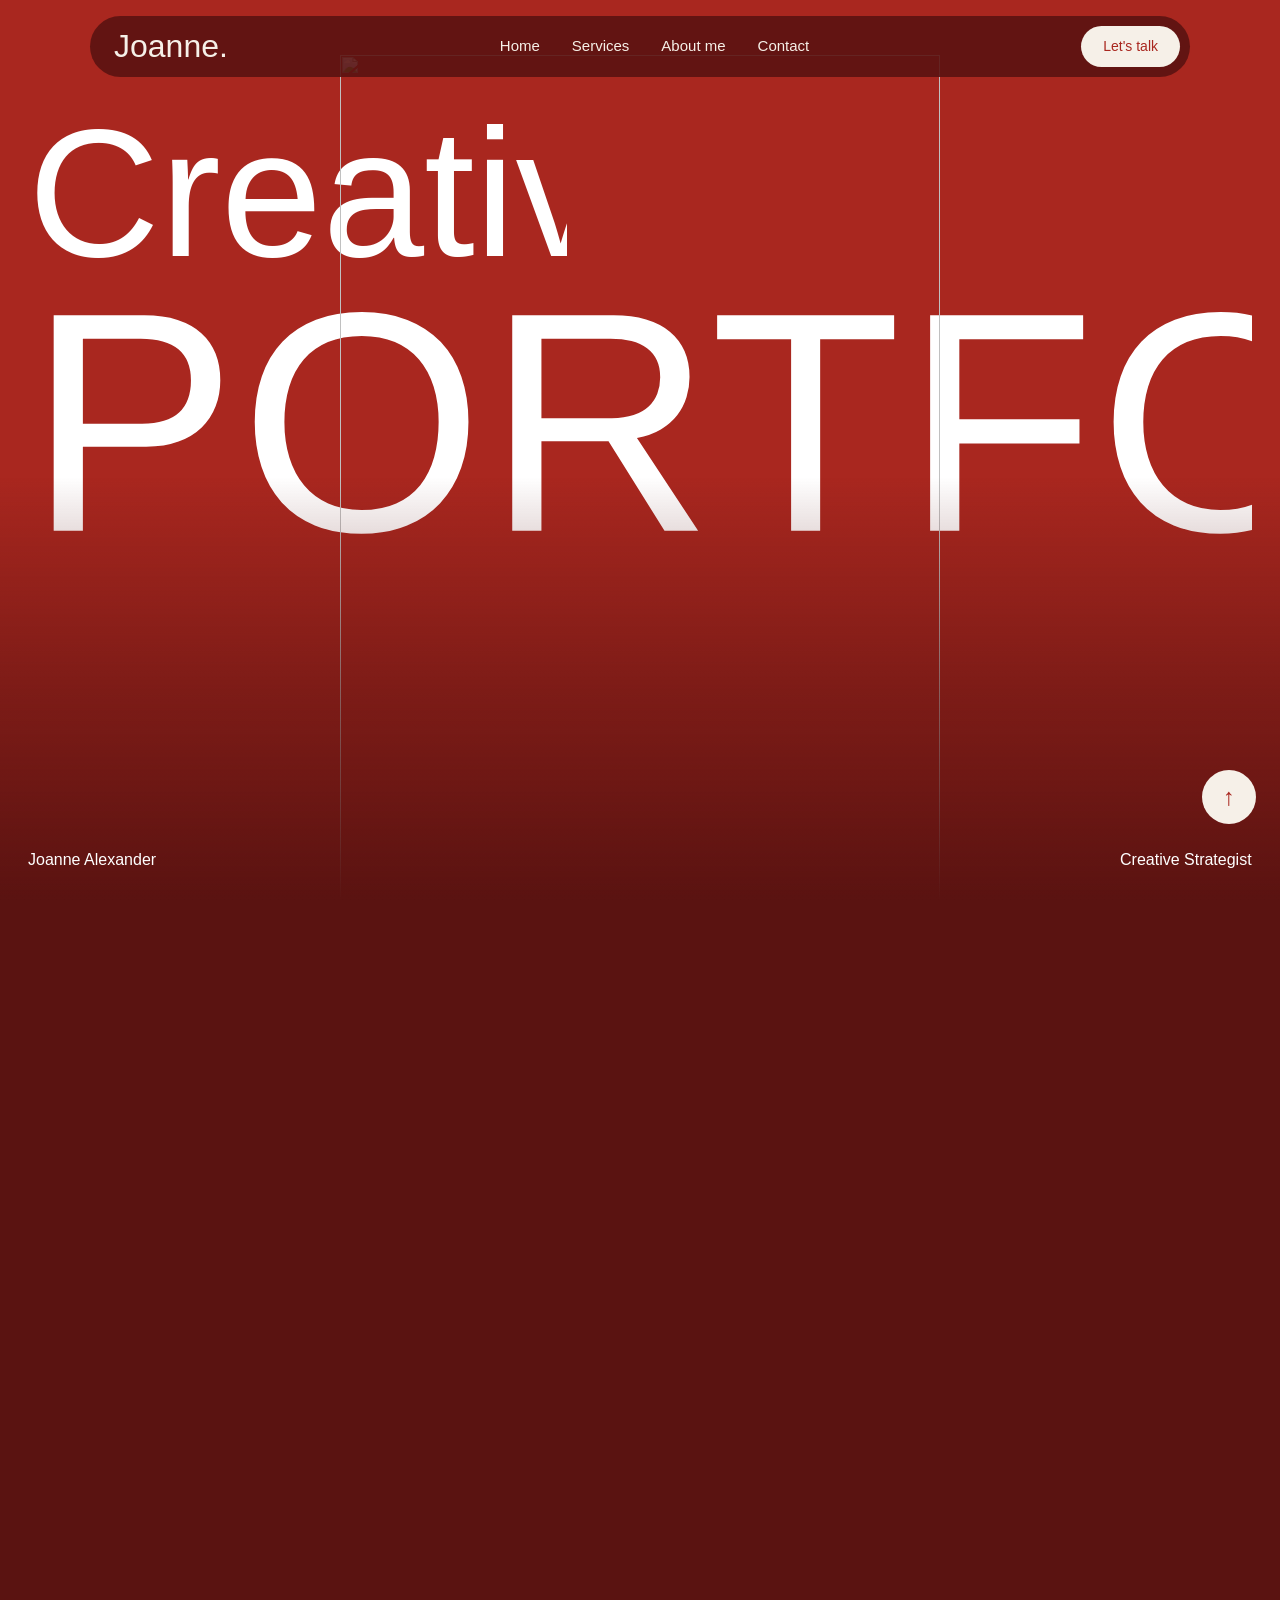
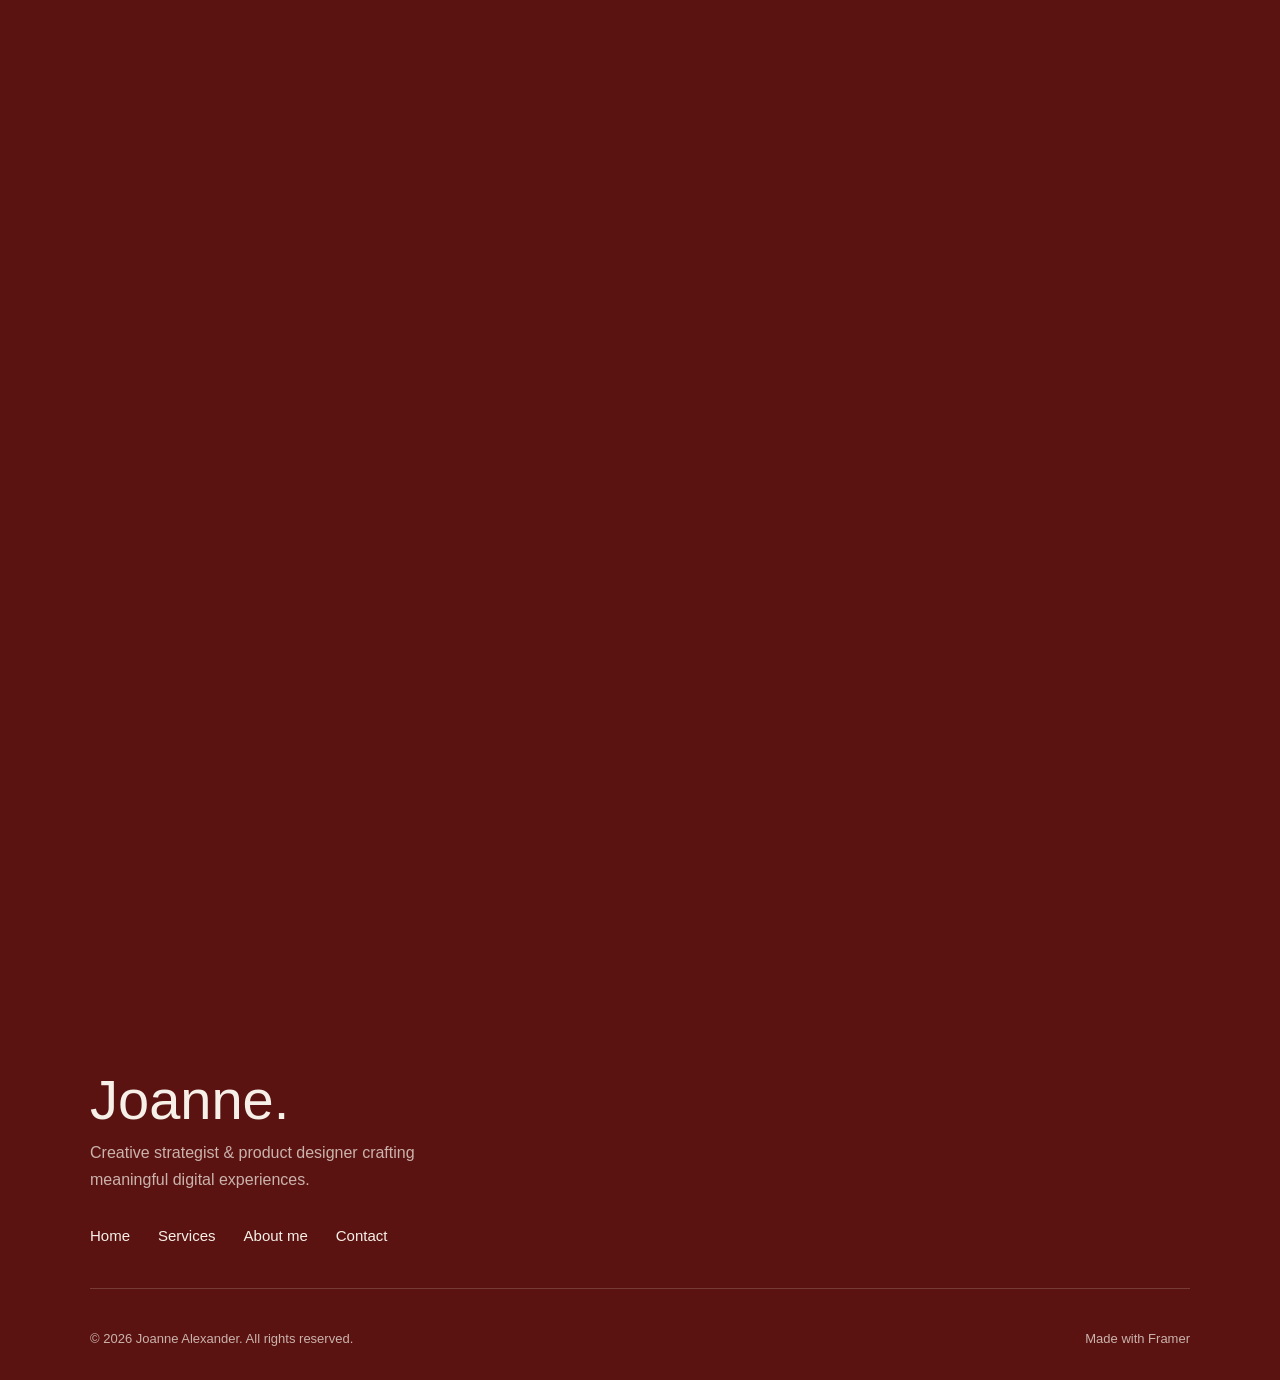
==== index.html @ 5f5e8341 "Add portfolio site pages Co-Authored-By: Claude Opus 5.5 <noreply@anthropic.com>" ====
<!doctype html>
<!-- Made in Framer · framer.com ✨ -->
<!-- Published Oct 10, 2026, 4:19 PM UTC -->
<html lang="en" data-redirect-timezone="1" dir="ltr">
<head>
	<meta charset="utf-8">
	<meta name="viewport" content="width=device-width">
	<meta name="generator" content="Framer 0da2bc6">
	<title>Joanne Alexander — Creative Strategist &amp; Product Designer</title>
    <link rel="canonical" href="index.html"><meta property="og:url" content="index.html"><meta name="description" content="Portfolio of Joanne Alexander, a creative strategist and product designer helping brands turn ideas into clear, beautiful digital experiences — branding, web design, UX and design systems.">
    <meta name="framer-search-index" content="https://framerusercontent.com/sites/7LeiQAaqgpII1qivNjj6BF/searchIndex-yNi806grH1ih.json">
    <meta name="framer-search-index-fallback" content="https://framerusercontent.com/sites/7LeiQAaqgpII1qivNjj6BF/searchIndex-mRDG2f7u2jvE.json">
    <link href="https://framerusercontent.com/images/lIcwejW3yqSSyK2KSRWlGPlCA.png" rel="icon" media="(prefers-color-scheme: light)">
    <link href="https://framerusercontent.com/images/lIcwejW3yqSSyK2KSRWlGPlCA.png" rel="icon" media="(prefers-color-scheme: dark)">
    <link rel="apple-touch-icon" href="https://framerusercontent.com/images/lIcwejW3yqSSyK2KSRWlGPlCA.png">
    <!-- Open Graph -->
    <meta property="og:type" content="website">
    <meta property="og:title" content="Joanne Alexander — Creative Strategist &amp; Product Designer">
    <meta property="og:description" content="Portfolio of Joanne Alexander, a creative strategist and product designer helping brands turn ideas into clear, beautiful digital experiences — branding, web design, UX and design systems.">
    <meta property="og:image" content="https://framerusercontent.com/images/CQDa03bLnPipJjzynmItyX0Tfc.png">
    <!-- X -->
    <meta name="twitter:card" content="summary_large_image">
    <meta name="twitter:title" content="Joanne Alexander — Creative Strategist &amp; Product Designer">
    <meta name="twitter:description" content="Portfolio of Joanne Alexander, a creative strategist and product designer helping brands turn ideas into clear, beautiful digital experiences — branding, web design, UX and design systems.">
    <meta name="twitter:image" content="https://framerusercontent.com/images/CQDa03bLnPipJjzynmItyX0Tfc.png">
	
	
	<script>try{if(localStorage.getItem("__framer_force_showing_editorbar_since")){const n=document.createElement("link");n.rel="modulepreload";n.href="https://framer.com/edit/init.mjs";document.head.appendChild(n)}}catch(e){}</script>
	<script>((s,k,r)=>{let a=new Set,l=new Set,c=!1;function F(){c=!1;let e=[...l];l.clear();for(let n of e)n()}function w(e){l.add(e),!c&&(c=!0,requestAnimationFrame(F))}function D(){for(;a.size;){let e=a.values().next().value;a.delete(e),e()}}let M="scheduler"in s&&"postTask"in scheduler?e=>{scheduler.postTask(e,{priority:"background"})}:e=>setTimeout(e,1),P=new Promise(e=>{s.addEventListener("load",()=>{e()})}).then(()=>{P=void 0}),B="scheduling"in navigator&&typeof navigator.scheduling?.isInputPending=="function"?navigator.scheduling.isInputPending.bind(navigator.scheduling):()=>!1;async function j(e,n){a.add(e);let t;if(n&&r.readyState!=="complete"&&await P,!a.has(e))return;if(r.hidden){a.delete(e),e();return}let i=()=>{M(()=>{a.delete(e)&&e()})};w(()=>{B()?w(i):i()})}function f(e,n=!1){if(r.hidden){e();return}j(e,n)}let p,g;async function U(){return new Promise(e=>{let n=()=>{a.delete(e),e()};g=n,setTimeout(n,150),a.add(e)})}function A(e){e.button===0&&(p=U())}function v(){p=void 0,g?.(),g=void 0}r.addEventListener("mousedown",A,!0),r.addEventListener("click",v,!0),r.addEventListener("visibilitychange",()=>{r.hidden&&(D(),v())},!0),r.addEventListener("pagehide",()=>{v(),D()},!0);let S=r.addEventListener,T=r.removeEventListener,C=["click","auxclick","mousedown","keyup","submit"];function I(e,n){let t=[],i=[],o;for(o in e){if(typeof e[o]=="function")continue;let u=n[o];u===void 0?i.push(o):e[o]!==u&&t.push(o)}(t.length||i.length)&&console.log(`Different: ${t.join(", ")}`,`Missing: ${i.join(", ")}`)}let m=new WeakMap;function W(e){let n=m.get(e);if(n)return n;let t=async function(o){let u;o.type==="mousedown"&&o.button===0&&await p,f(()=>{typeof e=="function"?e.call(this,o):e.handleEvent(o)})};return m.set(e,t),t}r.addEventListener=function(e,n,t){if(n&&C.includes(e)){S.call(this,e,W(n),t);return}S.call(this,e,n,t)},r.removeEventListener=function(e,n,t){T.call(this,e,n,t);let i=n&&m.get(n);i&&T.call(this,e,i,t)};function _(e){return function(...t){return f(()=>{e.apply(this,t)},!0),!0}}function G(e){if(e.__f)return;let n=e.push;Object.defineProperty(e,"push",{enumerable:!0,get(){return n},set(t){t!==n&&(n=t?_(t):void 0)}}),Object.defineProperty(e,"__f",{enumerable:!1,value:!0})}function V(){let e=s.dataLayer;e&&(G(e),Object.defineProperty(s,"dataLayer",{enumerable:!0,get(){return e},set(n){n!==e&&(e=n,e&&G(e))}}))}let y=new MutationObserver(()=>{if(r.readyState==="complete"&&!("dataLayer"in s)){y.disconnect();return}"dataLayer"in s&&(y.disconnect(),V())});y.observe(r.documentElement,{childList:!0,subtree:!0});function L(e,n){let t=e.__proto__[n]??e[n],i,o=0;function u(d){let E=o++;function x(...O){(i===void 0||E>=i)&&t.apply(this,O),d&&f(()=>{let b=i;i=b===void 0?E:Math.max(b,E);try{d.apply(this,O)}finally{i=b}})}return x}let h=u();Object.defineProperty(e,n,{enumerable:!0,get(){return h},set(d){d!==h&&(h=d?u(d):void 0)}})}L(k,"pushState"),L(k,"replaceState"),L(HTMLFormElement.prototype,"submit")})(window,window.history,document);
</script>
	<!-- Start of headStart -->
    
    <!-- End of headStart -->
	
	<style data-framer-font-css>/* vietnamese */
@font-face {
  font-family: 'Anton';
  font-style: normal;
  font-weight: 400;
  font-display: swap;
  src: url(https://fonts.gstatic.com/s/anton/v27/1Ptgg87LROyAm3K8-C8QSw.woff2) format('woff2');
  unicode-range: U+0102-0103, U+0110-0111, U+0128-0129, U+0168-0169, U+01A0-01A1, U+01AF-01B0, U+0300-0301, U+0303-0304, U+0308-0309, U+0323, U+0329, U+1EA0-1EF9, U+20AB;
}
/* latin-ext */
@font-face {
  font-family: 'Anton';
  font-style: normal;
  font-weight: 400;
  font-display: swap;
  src: url(https://fonts.gstatic.com/s/anton/v27/1Ptgg87LROyAm3K9-C8QSw.woff2) format('woff2');
  unicode-range: U+0100-02BA, U+02BD-02C5, U+02C7-02CC, U+02CE-02D7, U+02DD-02FF, U+0304, U+0308, U+0329, U+1D00-1DBF, U+1E00-1E9F, U+1EF2-1EFF, U+2020, U+20A0-20AB, U+20AD-20C4, U+2113, U+2C60-2C7F, U+A720-A7FF;
}
/* latin */
@font-face {
  font-family: 'Anton';
  font-style: normal;
  font-weight: 400;
  font-display: swap;
  src: url(https://fonts.gstatic.com/s/anton/v27/1Ptgg87LROyAm3Kz-C8.woff2) format('woff2');
  unicode-range: U+0000-00FF, U+0131, U+0152-0153, U+02BB-02BC, U+02C6, U+02DA, U+02DC, U+0304, U+0308, U+0329, U+2000-206F, U+20AC, U+2122, U+2191, U+2193, U+2212, U+2215, U+FEFF, U+FFFD;
}
/* devanagari */
@font-face {
  font-family: 'Poppins';
  font-style: normal;
  font-weight: 400;
  font-display: swap;
  src: url(https://fonts.gstatic.com/s/poppins/v24/pxiEyp8kv8JHgFVrJJbecmNE.woff2) format('woff2');
  unicode-range: U+0900-097F, U+1CD0-1CF4, U+1CF7-1CF9, U+200C-200D, U+20A8, U+20B9, U+20F0, U+25CC, U+A830-A839, U+A8E0-A8FF, U+11B00-11B0A;
}
/* latin-ext */
@font-face {
  font-family: 'Poppins';
  font-style: normal;
  font-weight: 400;
  font-display: swap;
  src: url(https://fonts.gstatic.com/s/poppins/v24/pxiEyp8kv8JHgFVrJJnecmNE.woff2) format('woff2');
  unicode-range: U+0100-02BA, U+02BD-02C5, U+02C7-02CC, U+02CE-02D7, U+02DD-02FF, U+0304, U+0308, U+0329, U+1D00-1DBF, U+1E00-1E9F, U+1EF2-1EFF, U+2020, U+20A0-20AB, U+20AD-20C4, U+2113, U+2C60-2C7F, U+A720-A7FF;
}
/* latin */
@font-face {
  font-family: 'Poppins';
  font-style: normal;
  font-weight: 400;
  font-display: swap;
  src: url(https://fonts.gstatic.com/s/poppins/v24/pxiEyp8kv8JHgFVrJJfecg.woff2) format('woff2');
  unicode-range: U+0000-00FF, U+0131, U+0152-0153, U+02BB-02BC, U+02C6, U+02DA, U+02DC, U+0304, U+0308, U+0329, U+2000-206F, U+20AC, U+2122, U+2191, U+2193, U+2212, U+2215, U+FEFF, U+FFFD;
}
/* devanagari */
@font-face {
  font-family: 'Poppins';
  font-style: normal;
  font-weight: 500;
  font-display: swap;
  src: url(https://fonts.gstatic.com/s/poppins/v24/pxiByp8kv8JHgFVrLGT9Z11lFc-K.woff2) format('woff2');
  unicode-range: U+0900-097F, U+1CD0-1CF4, U+1CF7-1CF9, U+200C-200D, U+20A8, U+20B9, U+20F0, U+25CC, U+A830-A839, U+A8E0-A8FF, U+11B00-11B0A;
}
/* latin-ext */
@font-face {
  font-family: 'Poppins';
  font-style: normal;
  font-weight: 500;
  font-display: swap;
  src: url(https://fonts.gstatic.com/s/poppins/v24/pxiByp8kv8JHgFVrLGT9Z1JlFc-K.woff2) format('woff2');
  unicode-range: U+0100-02BA, U+02BD-02C5, U+02C7-02CC, U+02CE-02D7, U+02DD-02FF, U+0304, U+0308, U+0329, U+1D00-1DBF, U+1E00-1E9F, U+1EF2-1EFF, U+2020, U+20A0-20AB, U+20AD-20C4, U+2113, U+2C60-2C7F, U+A720-A7FF;
}
/* latin */
@font-face {
  font-family: 'Poppins';
  font-style: normal;
  font-weight: 500;
  font-display: swap;
  src: url(https://fonts.gstatic.com/s/poppins/v24/pxiByp8kv8JHgFVrLGT9Z1xlFQ.woff2) format('woff2');
  unicode-range: U+0000-00FF, U+0131, U+0152-0153, U+02BB-02BC, U+02C6, U+02DA, U+02DC, U+0304, U+0308, U+0329, U+2000-206F, U+20AC, U+2122, U+2191, U+2193, U+2212, U+2215, U+FEFF, U+FFFD;
}
/* devanagari */
@font-face {
  font-family: 'Poppins';
  font-style: normal;
  font-weight: 600;
  font-display: swap;
  src: url(https://fonts.gstatic.com/s/poppins/v24/pxiByp8kv8JHgFVrLEj6Z11lFc-K.woff2) format('woff2');
  unicode-range: U+0900-097F, U+1CD0-1CF4, U+1CF7-1CF9, U+200C-200D, U+20A8, U+20B9, U+20F0, U+25CC, U+A830-A839, U+A8E0-A8FF, U+11B00-11B0A;
}
/* latin-ext */
@font-face {
  font-family: 'Poppins';
  font-style: normal;
  font-weight: 600;
  font-display: swap;
  src: url(https://fonts.gstatic.com/s/poppins/v24/pxiByp8kv8JHgFVrLEj6Z1JlFc-K.woff2) format('woff2');
  unicode-range: U+0100-02BA, U+02BD-02C5, U+02C7-02CC, U+02CE-02D7, U+02DD-02FF, U+0304, U+0308, U+0329, U+1D00-1DBF, U+1E00-1E9F, U+1EF2-1EFF, U+2020, U+20A0-20AB, U+20AD-20C4, U+2113, U+2C60-2C7F, U+A720-A7FF;
}
/* latin */
@font-face {
  font-family: 'Poppins';
  font-style: normal;
  font-weight: 600;
  font-display: swap;
  src: url(https://fonts.gstatic.com/s/poppins/v24/pxiByp8kv8JHgFVrLEj6Z1xlFQ.woff2) format('woff2');
  unicode-range: U+0000-00FF, U+0131, U+0152-0153, U+02BB-02BC, U+02C6, U+02DA, U+02DC, U+0304, U+0308, U+0329, U+2000-206F, U+20AC, U+2122, U+2191, U+2193, U+2212, U+2215, U+FEFF, U+FFFD;
}
/* latin-ext */
@font-face {
  font-family: 'Mr Dafoe';
  font-style: normal;
  font-weight: 400;
  src: url(https://fonts.gstatic.com/s/mrdafoe/v15/lJwE-pIzkS5NXuMMrFijibIyxw.woff2) format('woff2');
  unicode-range: U+0100-02BA, U+02BD-02C5, U+02C7-02CC, U+02CE-02D7, U+02DD-02FF, U+0304, U+0308, U+0329, U+1D00-1DBF, U+1E00-1E9F, U+1EF2-1EFF, U+2020, U+20A0-20AB, U+20AD-20C4, U+2113, U+2C60-2C7F, U+A720-A7FF;
}
/* latin */
@font-face {
  font-family: 'Mr Dafoe';
  font-style: normal;
  font-weight: 400;
  src: url(https://fonts.gstatic.com/s/mrdafoe/v15/lJwE-pIzkS5NXuMMrFitibI.woff2) format('woff2');
  unicode-range: U+0000-00FF, U+0131, U+0152-0153, U+02BB-02BC, U+02C6, U+02DA, U+02DC, U+0304, U+0308, U+0329, U+2000-206F, U+20AC, U+2122, U+2191, U+2193, U+2212, U+2215, U+FEFF, U+FFFD;
}

@font-face { font-family: "Inter"; src: url("https://framerusercontent.com/assets/hyOgCu0Xnghbimh0pE8QTvtt2AU.woff2"); font-display: swap; font-style: normal; font-weight: 600; unicode-range: U+0460-052F, U+1C80-1C88, U+20B4, U+2DE0-2DFF, U+A640-A69F, U+FE2E-FE2F }
@font-face { font-family: "Inter"; src: url("https://framerusercontent.com/assets/NeGmSOXrPBfEFIy5YZeHq17LEDA.woff2"); font-display: swap; font-style: normal; font-weight: 600; unicode-range: U+0301, U+0400-045F, U+0490-0491, U+04B0-04B1, U+2116 }
@font-face { font-family: "Inter"; src: url("https://framerusercontent.com/assets/oYaAX5himiTPYuN8vLWnqBbfD2s.woff2"); font-display: swap; font-style: normal; font-weight: 600; unicode-range: U+1F00-1FFF }
@font-face { font-family: "Inter"; src: url("https://framerusercontent.com/assets/lEJLP4R0yuCaMCjSXYHtJw72M.woff2"); font-display: swap; font-style: normal; font-weight: 600; unicode-range: U+0370-03FF }
@font-face { font-family: "Inter"; src: url("https://framerusercontent.com/assets/cRJyLNuTJR5jbyKzGi33wU9cqIQ.woff2"); font-display: swap; font-style: normal; font-weight: 600; unicode-range: U+0100-024F, U+0259, U+1E00-1EFF, U+2020, U+20A0-20AB, U+20AD-20CF, U+2113, U+2C60-2C7F, U+A720-A7FF }
@font-face { font-family: "Inter"; src: url("https://framerusercontent.com/assets/yDtI2UI8XcEg1W2je9XPN3Noo.woff2"); font-display: swap; font-style: normal; font-weight: 600; unicode-range: U+0000-00FF, U+0131, U+0152-0153, U+02BB-02BC, U+02C6, U+02DA, U+02DC, U+2000-206F, U+2070, U+2074-207E, U+2080-208E, U+20AC, U+2122, U+2191, U+2193, U+2212, U+2215, U+FEFF, U+FFFD }
@font-face { font-family: "Inter"; src: url("https://framerusercontent.com/assets/A0Wcc7NgXMjUuFdquHDrIZpzZw0.woff2"); font-display: swap; font-style: normal; font-weight: 600; unicode-range: U+0102-0103, U+0110-0111, U+0128-0129, U+0168-0169, U+01A0-01A1, U+01AF-01B0, U+1EA0-1EF9, U+20AB }
@font-face { font-family: "Anton Placeholder"; src: local("Arial"); ascent-override: 127.93%; descent-override: 35.79%; line-gap-override: 0.00%; size-adjust: 91.94% }
@font-face { font-family: "Poppins Placeholder"; src: local("Arial"); ascent-override: 92.83%; descent-override: 30.94%; line-gap-override: 8.84%; size-adjust: 113.11% }
@font-face { font-family: "Inter Placeholder"; src: local("Arial"); ascent-override: 89.79%; descent-override: 22.36%; line-gap-override: 0.00%; size-adjust: 107.89% }</style>
	<link href="https://fonts.gstatic.com/" rel="preconnect" crossorigin>
	
	<meta name="robots" content="max-image-preview:large"><style data-framer-breakpoint-css>@media(min-width: 1200px){.hidden-72rtr7{display:none!important}}@media(min-width: 810px) and (max-width: 1199.98px){.hidden-1oard35{display:none!important}}@media(max-width: 809.98px){.hidden-bj8osi{display:none!important}}</style><style data-framer-css-ssr-minified data-framer-components="framer-lib-cursors-host framer-FuHmF framer-lib-combinedCSSRules PropertyOverrides framer-Nakdg framer-vLuKH framer-MjbiM">html,body,#main{box-sizing:border-box;margin:0;padding:0}:root{-webkit-font-smoothing:antialiased;-moz-osx-font-smoothing:grayscale}*{box-sizing:border-box;-webkit-font-smoothing:inherit}h1,h2,h3,h4,h5,h6,p,figure{margin:0}body,input,textarea,select,button{font-family:sans-serif;font-size:12px}body{--token-d65c47cc-c0cf-42d1-a6d5-a3a0e137eeb1:#f7f7f7;--token-e3222ab3-3cf4-4668-be1c-08a4d8197ba5:#fff}@supports (z-index:calc(infinity)){#__framer-badge-container{--infinity:infinity}}#__framer-badge-container{pointer-events:none;width:100%;z-index:calc(var(--infinity,2147480000));justify-content:flex-end;padding:20px;display:flex;position:fixed;bottom:0}@supports (background:-webkit-named-image(i)) and (not (grid-template-rows:subgrid)){body{--framer-will-change-override:transform}}@supports (background:-webkit-named-image(i)) and (not (position-area:top right)){body{--framer-will-change-filter-override:filter}}[data-framer-component-type=Text] div div span,[data-framer-component-type=Text] a div span,[data-framer-component-type=Text] span span span,[data-framer-component-type=Text] p span span,[data-framer-component-type=Text] h1 span span,[data-framer-component-type=Text] h2 span span,[data-framer-component-type=Text] h3 span span,[data-framer-component-type=Text] h4 span span,[data-framer-component-type=Text] h5 span span,[data-framer-component-type=Text] h6 span span,[data-framer-component-type=Text] a{font-family:var(--font-family);font-style:var(--font-style);font-weight:min(calc(var(--framer-font-weight-increase,0) + var(--font-weight,400)), 900);color:var(--text-color);letter-spacing:var(--letter-spacing);font-size:var(--font-size);text-transform:var(--text-transform);--text-decoration:var(--framer-text-decoration-style,solid) var(--framer-text-decoration,none) var(--framer-text-decoration-color,currentcolor) var(--framer-text-decoration-thickness,auto);--text-decoration-skip-ink:var(--framer-text-decoration-skip-ink);--text-underline-offset:var(--framer-text-decoration-offset);line-height:var(--line-height);--font-family:var(--framer-font-family);--font-style:var(--framer-font-style);--font-weight:var(--framer-font-weight);--text-color:var(--framer-text-color);--letter-spacing:var(--framer-letter-spacing);--font-size:var(--framer-font-size);--text-transform:var(--framer-text-transform);--line-height:var(--framer-line-height)}@supports not (color:color(display-p3 1 1 1)){p.framer-text,div.framer-text,h1.framer-text,h2.framer-text,h3.framer-text,h4.framer-text,h5.framer-text,h6.framer-text,li.framer-text,ol.framer-text,ul.framer-text,span.framer-text:not([data-text-fill]){color:var(--framer-blockquote-text-color-rgb,var(--framer-blockquote-text-color,var(--framer-text-color-rgb,var(--framer-text-color,#000))));-webkit-text-stroke-color:var(--framer-text-stroke-color-rgb,var(--framer-text-stroke-color,initial))}mark.framer-text{background-color:var(--framer-blockquote-text-background-color-rgb,var(--framer-blockquote-text-background-color,var(--framer-text-background-color-rgb,var(--framer-text-background-color,initial))))}}@supports not (color:color(display-p3 1 1 1)){code.framer-text,code.framer-text span.framer-text:not([data-text-fill]){color:var(--framer-blockquote-text-color-rgb,var(--framer-blockquote-text-color,var(--framer-code-text-color-rgb,var(--framer-code-text-color,var(--framer-text-color-rgb,var(--framer-text-color,#000))))))}}@supports not (color:color(display-p3 1 1 1)){a.framer-text,span.framer-text[data-nested-link]{color:var(--framer-link-text-color-rgb,var(--framer-link-text-color,var(--framer-blockquote-text-color-rgb,var(--framer-blockquote-text-color,var(--framer-text-color-rgb,var(--framer-text-color,#000))))));background-color:var(--framer-link-text-background-color-rgb,var(--framer-link-text-background-color,initial));-webkit-text-decoration-color:var(--framer-link-text-decoration-color-rgb,var(--framer-link-text-decoration-color,var(--framer-text-decoration-color-rgb,var(--framer-text-decoration-color,currentcolor))));text-decoration-color:var(--framer-link-text-decoration-color-rgb,var(--framer-link-text-decoration-color,var(--framer-text-decoration-color-rgb,var(--framer-text-decoration-color,currentcolor))))}}@supports not (color:color(display-p3 1 1 1)){code.framer-text a.framer-text,code.framer-text a.framer-text span.framer-text:not([data-text-fill]),code.framer-text span.framer-text[data-nested-link],code.framer-text span.framer-text[data-nested-link] span.framer-text:not([data-text-fill]){color:var(--framer-link-text-color-rgb,var(--framer-link-text-color,var(--framer-blockquote-text-color-rgb,var(--framer-blockquote-text-color,var(--framer-code-text-color-rgb,var(--framer-code-text-color,var(--framer-text-color-rgb,var(--framer-text-color,#000))))))))}}@supports not (color:color(display-p3 1 1 1)){a.framer-text:hover,span.framer-text[data-nested-link]:hover{color:var(--framer-link-hover-text-color-rgb,var(--framer-link-hover-text-color,var(--framer-link-text-color-rgb,var(--framer-link-text-color,var(--framer-blockquote-text-color-rgb,var(--framer-blockquote-text-color,var(--framer-text-color-rgb,var(--framer-text-color,#000))))))));background-color:var(--framer-link-hover-text-background-color-rgb,var(--framer-link-hover-text-background-color,var(--framer-link-text-background-color-rgb,var(--framer-link-text-background-color,var(--framer-text-background-color-rgb,var(--framer-text-background-color,initial))))));-webkit-text-decoration-color:var(--framer-link-hover-text-decoration-color-rgb,var(--framer-link-hover-text-decoration-color,var(--framer-link-text-decoration-color-rgb,var(--framer-link-text-decoration-color,var(--framer-text-decoration-color-rgb,var(--framer-text-decoration-color,currentcolor))))));text-decoration-color:var(--framer-link-hover-text-decoration-color-rgb,var(--framer-link-hover-text-decoration-color,var(--framer-link-text-decoration-color-rgb,var(--framer-link-text-decoration-color,var(--framer-text-decoration-color-rgb,var(--framer-text-decoration-color,currentcolor))))))}}@supports not (color:color(display-p3 1 1 1)){code.framer-text a.framer-text:hover,code.framer-text span.framer-text[data-nested-link]:hover{color:var(--framer-link-hover-text-color-rgb,var(--framer-link-hover-text-color,var(--framer-link-text-color-rgb,var(--framer-link-text-color,var(--framer-blockquote-text-color-rgb,var(--framer-blockquote-text-color,var(--framer-code-text-color-rgb,var(--framer-code-text-color,var(--framer-text-color-rgb,var(--framer-text-color,#000))))))))))}}@supports not (color:color(display-p3 1 1 1)){a.framer-text[data-framer-page-link-current],span.framer-text[data-framer-page-link-current]{color:var(--framer-link-current-text-color-rgb,var(--framer-link-current-text-color,var(--framer-link-text-color-rgb,var(--framer-link-text-color,var(--framer-text-color-rgb,var(--framer-text-color,#000))))));background-color:var(--framer-link-current-text-background-color-rgb,var(--framer-link-current-text-background-color,var(--framer-link-text-background-color-rgb,var(--framer-link-text-background-color,var(--framer-text-background-color-rgb,var(--framer-text-background-color,initial))))));-webkit-text-decoration-color:var(--framer-link-current-text-decoration-color-rgb,var(--framer-link-current-text-decoration-color,var(--framer-link-text-decoration-color-rgb,var(--framer-link-text-decoration-color,var(--framer-text-decoration-color-rgb,var(--framer-text-decoration-color,currentcolor))))));text-decoration-color:var(--framer-link-current-text-decoration-color-rgb,var(--framer-link-current-text-decoration-color,var(--framer-link-text-decoration-color-rgb,var(--framer-link-text-decoration-color,var(--framer-text-decoration-color-rgb,var(--framer-text-decoration-color,currentcolor))))))}}@supports not (color:color(display-p3 1 1 1)){code.framer-text a.framer-text[data-framer-page-link-current],code.framer-text a.framer-text[data-framer-page-link-current] span.framer-text:not([data-text-fill]),code.framer-text span.framer-text[data-framer-page-link-current],code.framer-text span.framer-text[data-framer-page-link-current] span.framer-text:not([data-text-fill]){color:var(--framer-link-current-text-color-rgb,var(--framer-link-current-text-color,var(--framer-link-text-color-rgb,var(--framer-link-text-color,var(--framer-code-text-color-rgb,var(--framer-code-text-color,var(--framer-text-color-rgb,var(--framer-text-color,#000))))))));background-color:var(--framer-link-current-text-background-color-rgb,var(--framer-link-current-text-background-color,var(--framer-link-text-background-color-rgb,var(--framer-link-text-background-color,var(--framer-text-background-color-rgb,var(--framer-text-background-color,initial))))))}}@supports not (color:color(display-p3 1 1 1)){a.framer-text[data-framer-page-link-current]:hover,span.framer-text[data-framer-page-link-current]:hover{color:var(--framer-link-hover-text-color-rgb,var(--framer-link-hover-text-color,var(--framer-link-current-text-color-rgb,var(--framer-link-current-text-color,var(--framer-link-text-color-rgb,var(--framer-link-text-color,var(--framer-code-text-color-rgb,var(--framer-code-text-color,var(--framer-text-color-rgb,var(--framer-text-color,#000))))))))));background-color:var(--framer-link-hover-text-background-color-rgb,var(--framer-link-hover-text-background-color,var(--framer-link-current-text-background-color-rgb,var(--framer-link-current-text-background-color,var(--framer-link-text-background-color-rgb,var(--framer-link-text-background-color,initial))))));-webkit-text-decoration-color:var(--framer-link-hover-text-decoration-color-rgb,var(--framer-link-hover-text-decoration-color,var(--framer-link-current-text-decoration-color-rgb,var(--framer-link-current-text-decoration-color,var(--framer-link-text-decoration-color-rgb,var(--framer-link-text-decoration-color,var(--framer-text-decoration-color-rgb,var(--framer-text-decoration-color,currentcolor))))))));text-decoration-color:var(--framer-link-hover-text-decoration-color-rgb,var(--framer-link-hover-text-decoration-color,var(--framer-link-current-text-decoration-color-rgb,var(--framer-link-current-text-decoration-color,var(--framer-link-text-decoration-color-rgb,var(--framer-link-text-decoration-color,var(--framer-text-decoration-color-rgb,var(--framer-text-decoration-color,currentcolor))))))))}}@supports not (color:color(display-p3 1 1 1)){code.framer-text a.framer-text[data-framer-page-link-current]:hover,code.framer-text a.framer-text[data-framer-page-link-current]:hover span.framer-text:not([data-text-fill]),code.framer-text span.framer-text[data-framer-page-link-current]:hover,code.framer-text span.framer-text[data-framer-page-link-current]:hover span.framer-text:not([data-text-fill]){color:var(--framer-link-hover-text-color-rgb,var(--framer-link-hover-text-color,var(--framer-link-current-text-color-rgb,var(--framer-link-current-text-color,var(--framer-link-text-color-rgb,var(--framer-link-text-color,var(--framer-code-text-color-rgb,var(--framer-code-text-color,var(--framer-text-color-rgb,var(--framer-text-color,#000))))))))));background-color:var(--framer-link-hover-text-background-color-rgb,var(--framer-link-hover-text-background-color,var(--framer-link-current-text-background-color-rgb,var(--framer-link-current-text-background-color,var(--framer-link-text-background-color-rgb,var(--framer-link-text-background-color,initial))))))}}[data-framer-component-type=Stack]:not([data-framer-generated])>*,[data-framer-component-type=Stack]:not([data-framer-generated])>[data-framer-component-type],NavigationContainer [data-framer-component-type=NavigationContainer]>*,[data-framer-component-type=NavigationContainer]>[data-framer-component-type]{position:relative}@supports not (overflow:clip){:root{--overflow-clip-fallback:hidden}}@supports (background:-webkit-named-image(i)) and (not (contain-intrinsic-size:inherit)){div.framer-text,p.framer-text,h1.framer-text,h2.framer-text,h3.framer-text,h4.framer-text,h5.framer-text,h6.framer-text,ol.framer-text,ul.framer-text,li.framer-text,blockquote.framer-text,.framer-text.framer-image{display:var(--text-truncation-display-inline-for-safari-16,revert)}div.framer-text:after,p.framer-text:after,h1.framer-text:after,h2.framer-text:after,h3.framer-text:after,h4.framer-text:after,h5.framer-text:after,h6.framer-text:after,ol.framer-text:after,ul.framer-text:after,li.framer-text:after,blockquote.framer-text:after,.framer-text.framer-image:after{content:var(--text-truncation-line-break-for-safari-16);white-space:pre}.framer-text.framer-text-module,.framer-text.framer-table-wrapper{display:var(--text-truncation-display-none-for-safari-16,revert)}p.framer-text[data-text-fill]{display:var(--text-truncation-display-inline-for-safari-16,inline-block)}}@supports (corner-shape:superellipse(2)){:root{--one-if-corner-shape-supported:1}}.framer-cursor-none,.framer-cursor-none *{cursor:none!important}.framer-pointer-events-none,.framer-pointer-events-none *{pointer-events:none!important}.framer-FuHmF.framer-lux5qc,.framer-FuHmF .framer-lux5qc{display:block}.framer-FuHmF.framer-72rtr7{height:min-content;overflow:var(--overflow-clip-fallback,clip);background-color:#5a1311;flex-flow:column;place-content:center flex-start;align-items:center;gap:0;width:1200px;padding:0;display:flex;position:relative}.framer-FuHmF .framer-ozrmvu{height:100vh;overflow:var(--overflow-clip-fallback,clip);background-color:#a9271f;flex:none;gap:0;width:100%;position:relative}.framer-FuHmF .framer-kpdql5{flex-flow:column;flex:none;place-content:center flex-start;align-items:center;gap:0;width:100%;height:100%;padding:110px 28px 60px;display:flex;position:absolute;top:0;left:0;overflow:visible}.framer-FuHmF .framer-6vqtbv,.framer-FuHmF .framer-oeass6,.framer-FuHmF .framer-1fhczmd,.framer-FuHmF .framer-c7mod5,.framer-FuHmF .framer-185uxmc,.framer-FuHmF .framer-1qtjyb2,.framer-FuHmF .framer-1lxlvd0,.framer-FuHmF .framer-up7mfn,.framer-FuHmF .framer-1901sr{flex-flow:column;flex:none;place-content:flex-start;align-items:flex-start;gap:0;width:100%;height:min-content;padding:0;display:flex;position:relative;overflow:visible}.framer-FuHmF .framer-1fmckcx{white-space:pre;will-change:var(--framer-will-change-effect-override,transform);flex:none;width:44%;height:auto;position:relative}.framer-FuHmF .framer-96tt6s{white-space:pre;will-change:var(--framer-will-change-effect-override,transform);flex:none;width:100%;max-width:2400px;height:auto;position:relative}.framer-FuHmF .framer-jn3zdn{flex-flow:column;flex:none;place-content:center flex-end;align-items:center;gap:0;width:100%;height:100%;padding:0 16px;display:flex;position:absolute;top:0;left:0;overflow:visible}.framer-FuHmF .framer-183locl{will-change:var(--framer-will-change-effect-override,transform);flex-flow:column;flex:none;place-content:center;align-items:center;gap:0;width:50%;max-width:600px;height:auto;padding:0;display:flex;position:relative;overflow:visible}.framer-FuHmF .framer-pl51t4{background:linear-gradient(#5a131100 0%,#5a13118c 50%,#5a1311 100%);flex-flow:column;flex:none;place-content:center flex-start;align-items:center;gap:0;width:100%;height:47%;padding:0;display:flex;position:absolute;bottom:0;left:0%;overflow:visible}.framer-FuHmF .framer-1n5uyni{white-space:pre;will-change:var(--framer-will-change-effect-override,transform);flex:none;width:auto;height:auto;position:absolute;bottom:28px;left:28px}.framer-FuHmF .framer-1mbi58b{white-space:pre;will-change:var(--framer-will-change-effect-override,transform);flex:none;width:auto;height:auto;position:absolute;bottom:28px;right:28px}.framer-FuHmF .framer-n6fqgz-container{z-index:10;flex:none;width:100%;height:auto;position:fixed;top:0;left:50%;transform:translate(-50%)}.framer-FuHmF .framer-g5dlal{flex-flow:column;flex:none;place-content:center flex-start;align-items:center;gap:0;width:100%;height:min-content;padding:80px 16px 32px;scroll-margin-top:60px;display:flex;position:relative;overflow:visible}.framer-FuHmF .framer-1n2bj6f,.framer-FuHmF .framer-1gva8re,.framer-FuHmF .framer-1e57aop{max-width:1100px;height:min-content;overflow:var(--overflow-clip-fallback,clip);will-change:var(--framer-will-change-override,transform);background-color:#f6f0e8;border-radius:28px;flex-flow:wrap;flex:none;place-content:center flex-start;align-items:center;gap:0;width:100%;padding:0;display:flex;position:relative}.framer-FuHmF .framer-1rtxd8e,.framer-FuHmF .framer-6ol4sk,.framer-FuHmF .framer-5the9u{flex-flow:column;flex:1 0 0;place-content:center flex-end;align-self:stretch;align-items:center;gap:0;width:1px;min-width:320px;height:auto;padding:40px 24px 0;display:flex;position:relative;overflow:visible}.framer-FuHmF .framer-1dutr26{white-space:pre;flex:none;width:82%;max-width:450px;height:auto;position:absolute;top:32px;left:32px}.framer-FuHmF .framer-zhvflo,.framer-FuHmF .framer-10t9zef{aspect-ratio:.74707;will-change:var(--framer-will-change-effect-override,transform);flex:none;gap:0;width:96%;max-width:470px;height:auto;position:relative;overflow:visible}.framer-FuHmF .framer-1hlthxn{background:linear-gradient(#f6f0e800 0%,#f6f0e8 100%);flex-flow:column;flex:none;place-content:center flex-start;align-items:center;gap:0;height:35%;padding:0;display:flex;position:absolute;bottom:0;left:0;right:0;overflow:visible}.framer-FuHmF .framer-1tu8wj3{flex-flow:column;flex:1 0 0;place-content:flex-start;align-items:flex-start;gap:20px;width:1px;min-width:320px;height:min-content;padding:48px 40px 48px 32px;display:flex;position:relative;overflow:visible}.framer-FuHmF .framer-1blw5mu,.framer-FuHmF .framer-27zxqd,.framer-FuHmF .framer-l63si4,.framer-FuHmF .framer-pgfxkk,.framer-FuHmF .framer-1pmsqaw,.framer-FuHmF .framer-4tc3ny,.framer-FuHmF .framer-1ax8wpu,.framer-FuHmF .framer-j4uyfj,.framer-FuHmF .framer-7teyc7,.framer-FuHmF .framer-dn26f9,.framer-FuHmF .framer-efx3ug,.framer-FuHmF .framer-hi9o7c,.framer-FuHmF .framer-gwuqny,.framer-FuHmF .framer-14jvb2w,.framer-FuHmF .framer-15f2799,.framer-FuHmF .framer-c9co2a,.framer-FuHmF .framer-101gmfs,.framer-FuHmF .framer-on7og0,.framer-FuHmF .framer-nlg28k,.framer-FuHmF .framer-1ujehbt,.framer-FuHmF .framer-4fmt05,.framer-FuHmF .framer-14hdan5,.framer-FuHmF .framer-1rzwzz3,.framer-FuHmF .framer-1k4mpbm,.framer-FuHmF .framer-12fp2ru,.framer-FuHmF .framer-8mnrm6,.framer-FuHmF .framer-uolguq,.framer-FuHmF .framer-146ngzj,.framer-FuHmF .framer-1qg0yut,.framer-FuHmF .framer-wyv6zk,.framer-FuHmF .framer-1gh1ldj,.framer-FuHmF .framer-m19jbi,.framer-FuHmF .framer-1ozcxrr,.framer-FuHmF .framer-1muv70n,.framer-FuHmF .framer-1ej0e5,.framer-FuHmF .framer-au7g12,.framer-FuHmF .framer-q1ks7o,.framer-FuHmF .framer-v0qon9,.framer-FuHmF .framer-wjda5,.framer-FuHmF .framer-1uqs1yz,.framer-FuHmF .framer-y6sh4k,.framer-FuHmF .framer-479rr9{white-space:pre;flex:none;width:auto;height:auto;position:relative}.framer-FuHmF .framer-1mrx71f{white-space:pre;flex:none;width:100%;max-width:330px;height:auto;position:relative}.framer-FuHmF .framer-1rjxr44,.framer-FuHmF .framer-1ma4z77,.framer-FuHmF .framer-1ln96e,.framer-FuHmF .framer-1pdp7xi,.framer-FuHmF .framer-1nkhnik,.framer-FuHmF .framer-3cbf4k,.framer-FuHmF .framer-wq3lnq,.framer-FuHmF .framer-e64km2,.framer-FuHmF .framer-1qzdf59,.framer-FuHmF .framer-1s54xgg,.framer-FuHmF .framer-1jwfea0,.framer-FuHmF .framer-xx69c7,.framer-FuHmF .framer-umok19,.framer-FuHmF .framer-bh896d,.framer-FuHmF .framer-qbs28w,.framer-FuHmF .framer-1n2isxa,.framer-FuHmF .framer-hjqsme,.framer-FuHmF .framer-ejxrxs,.framer-FuHmF .framer-8xd6p6,.framer-FuHmF .framer-268rb6{white-space:pre-wrap;word-break:break-word;word-wrap:break-word;flex:none;width:100%;height:auto;position:relative}.framer-FuHmF .framer-p0ve4o,.framer-FuHmF .framer-ucqcxn,.framer-FuHmF .framer-wzv16g{flex-flow:column;flex:none;place-content:center flex-start;align-items:center;gap:0;width:100%;height:min-content;padding:100px 24px;display:flex;position:relative;overflow:visible}.framer-FuHmF .framer-1sjlewm{flex-flow:wrap;flex:none;place-content:center flex-start;align-items:center;gap:56px;width:100%;max-width:1100px;height:min-content;padding:0;display:flex;position:relative;overflow:visible}.framer-FuHmF .framer-vkum9d{flex-flow:column;flex:1 0 0;place-content:flex-start;align-items:flex-start;gap:26px;width:1px;min-width:320px;height:min-content;padding:0;display:flex;position:relative;overflow:visible}.framer-FuHmF .framer-s4whd5{white-space:pre;flex:none;width:100%;max-width:533px;height:auto;position:relative}.framer-FuHmF .framer-voouyk,.framer-FuHmF .framer-1nfz18w,.framer-FuHmF .framer-eqdwqx,.framer-FuHmF .framer-1b8s54e,.framer-FuHmF .framer-ikzqgu{flex-flow:row;flex:none;place-content:center flex-start;align-items:center;gap:14px;width:100%;height:min-content;padding:12px 0;display:flex;position:relative;overflow:visible}.framer-FuHmF .framer-nkc4o9,.framer-FuHmF .framer-12bh4l9,.framer-FuHmF .framer-1pp2kar,.framer-FuHmF .framer-1t7zqv9,.framer-FuHmF .framer-100x5vy{background-color:#f0948a;border-radius:99px;flex-flow:column;flex:none;place-content:center flex-start;align-items:center;gap:0;width:8px;height:8px;padding:0;display:flex;position:relative;overflow:visible}.framer-FuHmF .framer-k5xlg7{min-width:300px;height:600px;overflow:var(--overflow-clip-fallback,clip);will-change:var(--framer-will-change-override,transform);border-radius:24px;flex:1 0 0;gap:0;width:1px;position:relative}.framer-FuHmF .framer-1v1wix6{height:100%;overflow:var(--overflow-clip-fallback,clip);will-change:var(--framer-will-change-effect-override,transform);flex:none;gap:0;width:100%;position:absolute;top:0;left:0}.framer-FuHmF .framer-4bt4gs,.framer-FuHmF .framer-wrqiib,.framer-FuHmF .framer-yilt0s{flex-flow:column;flex:none;place-content:center flex-start;align-items:center;gap:0;width:100%;height:min-content;padding:32px 16px;display:flex;position:relative;overflow:visible}.framer-FuHmF .framer-1blbhq5{flex-flow:column;flex:none;place-content:center flex-end;align-items:center;gap:0;width:100%;height:100%;padding:0;display:flex;position:absolute;top:0;left:0;overflow:visible}.framer-FuHmF .framer-1id5a4c{background-color:#a9271f;border-top-left-radius:400px;border-top-right-radius:400px;flex-flow:column;flex:none;place-content:center flex-start;align-items:center;gap:0;width:86%;max-width:440px;height:220px;padding:0;display:flex;position:relative;overflow:visible}.framer-FuHmF .framer-1hpavci{aspect-ratio:.74707;will-change:var(--framer-will-change-effect-override,transform);flex:none;gap:0;width:100%;max-width:470px;height:auto;position:relative;overflow:visible}.framer-FuHmF .framer-141hl3f{background:linear-gradient(#f6f0e800 0%,#f6f0e8 100%);flex-flow:column;flex:none;place-content:center flex-start;align-items:center;gap:0;height:52%;padding:0;display:flex;position:absolute;bottom:-8px;left:-16px;right:-16px;overflow:visible}.framer-FuHmF .framer-9d2ntr{flex-flow:column;flex:1 0 0;place-content:flex-start;align-items:flex-start;gap:30px;width:1px;min-width:320px;height:min-content;padding:48px 40px 48px 32px;display:flex;position:relative;overflow:visible}.framer-FuHmF .framer-lwd35b{white-space:pre;flex:none;width:100%;max-width:442px;height:auto;position:relative}.framer-FuHmF .framer-tmqd1e{flex-flow:column;flex:none;place-content:flex-start;align-items:flex-start;gap:24px;width:100%;height:min-content;padding:0;display:flex;position:relative;overflow:visible}.framer-FuHmF .framer-bxkn1o,.framer-FuHmF .framer-121jbbo,.framer-FuHmF .framer-1hd7gy3{flex-flow:wrap;flex:none;place-content:flex-start;align-items:flex-start;gap:18px;width:100%;height:min-content;padding:0;display:flex;position:relative;overflow:visible}.framer-FuHmF .framer-edauq8,.framer-FuHmF .framer-19g7kkm,.framer-FuHmF .framer-emun27{white-space:pre-wrap;word-break:break-word;word-wrap:break-word;flex:none;width:118px;height:auto;position:relative}.framer-FuHmF .framer-1vyzlmh,.framer-FuHmF .framer-77hpuo,.framer-FuHmF .framer-12yc8o{flex-flow:column;flex:1 0 0;place-content:flex-start;align-items:flex-start;gap:4px;width:1px;min-width:200px;height:min-content;padding:0;display:flex;position:relative;overflow:visible}.framer-FuHmF .framer-1w26tg3{flex-flow:column;flex:none;place-content:center flex-start;align-items:center;gap:0;width:100%;height:min-content;padding:100px 24px;scroll-margin-top:60px;display:flex;position:relative;overflow:visible}.framer-FuHmF .framer-6ulol0{flex-flow:wrap;flex:none;place-content:center flex-start;align-items:center;gap:40px;width:100%;max-width:1100px;height:min-content;padding:0;display:flex;position:relative;overflow:visible}.framer-FuHmF .framer-1chftk0{flex-flow:column;flex:1 0 0;place-content:flex-start;align-items:flex-start;gap:24px;width:1px;min-width:320px;height:min-content;padding:0;display:flex;position:relative;overflow:visible}.framer-FuHmF .framer-1k471a4{white-space:pre;flex:none;width:100%;max-width:559px;height:auto;position:relative}.framer-FuHmF .framer-q8xdzt,.framer-FuHmF .framer-1y0xpjo,.framer-FuHmF .framer-a6fu5g{will-change:var(--framer-will-change-effect-override,transform);background-color:#f6f0e8;border-radius:999px;flex-flow:row;flex:none;place-content:center flex-start;align-items:center;gap:8px;width:min-content;height:min-content;padding:14px 26px;display:flex;position:relative;overflow:visible}.framer-FuHmF .framer-187vcac{flex-flow:column;flex:1 0 0;place-content:center flex-start;align-items:center;gap:0;width:1px;min-width:320px;height:min-content;padding:0;display:flex;position:relative;overflow:visible}.framer-FuHmF .framer-qj069u{flex:none;gap:0;width:360px;height:470px;position:relative;overflow:visible}.framer-FuHmF .framer-tnpdkq{will-change:var(--framer-will-change-effect-override,transform);background-color:#fff;border-radius:6px;flex-flow:column;flex:none;place-content:center flex-start;align-items:center;gap:0;width:240px;height:min-content;padding:12px 12px 52px;display:flex;position:absolute;top:20px;left:0;overflow:visible}.framer-FuHmF .framer-ufxujs,.framer-FuHmF .framer-yfcuya{height:280px;overflow:var(--overflow-clip-fallback,clip);will-change:var(--framer-will-change-override,transform);border-radius:2px;flex:none;gap:0;width:100%;position:relative}.framer-FuHmF .framer-4ofm8o{will-change:var(--framer-will-change-effect-override,transform);background-color:#fff;border-radius:6px;flex-flow:column;flex:none;place-content:center flex-start;align-items:center;gap:0;width:240px;height:min-content;padding:12px 12px 52px;display:flex;position:absolute;top:100px;left:120px;overflow:visible}.framer-FuHmF .framer-143yhln{flex-flow:column;flex:1 0 0;place-content:flex-start;align-items:flex-start;gap:20px;width:1px;min-width:320px;height:min-content;padding:48px 40px;display:flex;position:relative;overflow:visible}.framer-FuHmF .framer-vyndqq,.framer-FuHmF .framer-edqe5t{white-space:pre;flex:none;width:100%;max-width:358px;height:auto;position:relative}.framer-FuHmF .framer-d61viv,.framer-FuHmF .framer-n4kpgs{flex-flow:wrap;flex:none;place-content:flex-start;align-items:flex-start;gap:8px;width:100%;height:min-content;padding:0;display:flex;position:relative;overflow:visible}.framer-FuHmF .framer-2b863c,.framer-FuHmF .framer-fdh8we,.framer-FuHmF .framer-1yswz06,.framer-FuHmF .framer-jo359c,.framer-FuHmF .framer-1gcvgu3,.framer-FuHmF .framer-159sgc3{will-change:var(--framer-will-change-effect-override,transform);background-color:#a9271f14;border-radius:999px;flex-flow:row;flex:none;place-content:center flex-start;align-items:center;gap:8px;width:min-content;height:min-content;padding:10px 18px;display:flex;position:relative;overflow:visible}.framer-FuHmF .framer-1q4fmzq{background-color:#a9271f;flex-flow:column;flex:1 0 0;place-content:center flex-start;align-items:center;gap:12px;width:1px;min-width:320px;height:600px;padding:12px;display:flex;position:relative;overflow:visible}.framer-FuHmF .framer-1d3fp1g,.framer-FuHmF .framer-1nbpxt8{flex-flow:row;flex:1 0 0;place-content:center flex-start;align-items:center;gap:12px;width:100%;height:1px;padding:0;display:flex;position:relative;overflow:visible}.framer-FuHmF .framer-efwppw,.framer-FuHmF .framer-1g2vin6,.framer-FuHmF .framer-r6woxi,.framer-FuHmF .framer-1yfvw77{height:100%;overflow:var(--overflow-clip-fallback,clip);will-change:var(--framer-will-change-effect-override,transform);border-radius:14px;flex:1 0 0;gap:0;width:1px;position:relative}.framer-FuHmF .framer-1qjnrm9{flex-flow:column;flex:none;place-content:flex-start;align-items:flex-start;gap:44px;width:100%;max-width:1100px;height:min-content;padding:0;display:flex;position:relative;overflow:visible}.framer-FuHmF .framer-1c90wjp{flex-flow:wrap;flex:none;place-content:center flex-start;align-items:center;gap:16px;width:100%;height:min-content;padding:0;display:flex;position:relative;overflow:visible}.framer-FuHmF .framer-nsck25,.framer-FuHmF .framer-zf1ipm,.framer-FuHmF .framer-gqvzw3{min-width:240px;height:380px;overflow:var(--overflow-clip-fallback,clip);will-change:var(--framer-will-change-effect-override,transform);border-radius:20px;flex:1 0 0;gap:0;width:1px;position:relative}.framer-FuHmF .framer-vwpsrb{flex-flow:wrap;flex:none;place-content:center flex-start;align-items:center;gap:40px;width:100%;height:min-content;padding:0;display:flex;position:relative;overflow:visible}.framer-FuHmF .framer-11urn63{flex-flow:column;flex:1 0 0;place-content:flex-start;align-items:flex-start;gap:6px;width:1px;min-width:280px;height:min-content;padding:0;display:flex;position:relative;overflow:visible}.framer-FuHmF .framer-1ll8ggq{flex-flow:column;flex:1 0 0;place-content:flex-start;align-items:flex-start;gap:16px;width:1px;min-width:300px;height:min-content;padding:0;display:flex;position:relative;overflow:visible}.framer-FuHmF .framer-1ursfq3,.framer-FuHmF .framer-1ejll7w,.framer-FuHmF .framer-jbo2p0{will-change:var(--framer-will-change-effect-override,transform);background-color:#f6f0e81a;border-radius:999px;flex-flow:row;flex:none;place-content:center flex-start;align-items:center;gap:8px;width:min-content;height:min-content;padding:10px 18px;display:flex;position:relative;overflow:visible}.framer-FuHmF .framer-nerkb4{max-width:1100px;height:min-content;overflow:var(--overflow-clip-fallback,clip);will-change:var(--framer-will-change-override,transform);background-color:#f6f0e8;border-radius:28px;flex-flow:wrap;flex:none;place-content:center flex-start;align-items:center;gap:16px;width:100%;padding:16px;display:flex;position:relative}.framer-FuHmF .framer-16uzqtl,.framer-FuHmF .framer-1kh2pnn{will-change:var(--framer-will-change-effect-override,transform);flex-flow:column;flex:1 0 0;place-content:center flex-start;align-items:center;gap:14px;width:1px;min-width:200px;height:560px;padding:0;display:flex;position:relative;overflow:visible}.framer-FuHmF .framer-1ikcn1s,.framer-FuHmF .framer-f73094,.framer-FuHmF .framer-1n0t0zo,.framer-FuHmF .framer-lhzee{height:1px;overflow:var(--overflow-clip-fallback,clip);will-change:var(--framer-will-change-effect-override,transform);border-radius:18px;flex:1 0 0;gap:0;width:100%;position:relative}.framer-FuHmF .framer-5u8upd{flex-flow:column;flex:1 0 0;place-content:center flex-start;align-items:center;gap:18px;width:1px;min-width:300px;height:min-content;padding:24px 8px;display:flex;position:relative;overflow:visible}.framer-FuHmF .framer-1dsopy2,.framer-FuHmF .framer-vnyriw{flex-flow:column;flex:none;place-content:center flex-start;align-items:center;gap:0;width:100%;height:min-content;padding:0;display:flex;position:relative;overflow:visible}.framer-FuHmF .framer-mg9a27{white-space:pre;flex:none;width:100%;max-width:325px;height:auto;position:relative}.framer-FuHmF .framer-uw9fyu{flex-flow:wrap;flex:none;place-content:center;align-items:center;gap:8px;width:100%;height:min-content;padding:0;display:flex;position:relative;overflow:visible}.framer-FuHmF .framer-19ro5vj{flex-flow:column;flex:none;place-content:center flex-start;align-items:center;gap:44px;width:100%;max-width:1100px;height:min-content;padding:0;display:flex;position:relative;overflow:visible}.framer-FuHmF .framer-r1xsx5{white-space:pre;flex:none;width:100%;max-width:504px;height:auto;position:relative}.framer-FuHmF .framer-kenv{flex-flow:wrap;flex:none;place-content:flex-start;align-items:flex-start;gap:16px;width:100%;height:min-content;padding:0;display:flex;position:relative;overflow:visible}.framer-FuHmF .framer-1cv2zm6,.framer-FuHmF .framer-18vbjze,.framer-FuHmF .framer-40goka,.framer-FuHmF .framer-1s7p8sk{will-change:var(--framer-will-change-effect-override,transform);background-color:#a9271f;border-radius:20px;flex-flow:column;flex:1 0 0;place-content:flex-start;align-items:flex-start;gap:14px;width:1px;min-width:230px;height:min-content;padding:26px 24px 28px;display:flex;position:relative;overflow:visible}.framer-FuHmF .framer-1vmbjs4,.framer-FuHmF .framer-1p5a730,.framer-FuHmF .framer-rd86v4,.framer-FuHmF .framer-12i6zii{flex-flow:row;flex:none;place-content:center flex-start;align-items:center;gap:12px;width:min-content;height:min-content;padding:0;display:flex;position:relative;overflow:visible}.framer-FuHmF .framer-zry550,.framer-FuHmF .framer-19rtn6r,.framer-FuHmF .framer-1eazr57,.framer-FuHmF .framer-1ga8w0u{height:52px;overflow:var(--overflow-clip-fallback,clip);will-change:var(--framer-will-change-override,transform);border-radius:999px;flex:none;gap:0;width:52px;position:relative}.framer-FuHmF .framer-ros5xf,.framer-FuHmF .framer-to2b71,.framer-FuHmF .framer-19yxkx6,.framer-FuHmF .framer-19a3oy5{flex-flow:column;flex:none;place-content:flex-start;align-items:flex-start;gap:0;width:min-content;height:min-content;padding:0;display:flex;position:relative;overflow:visible}.framer-FuHmF .framer-19y8lpe,.framer-FuHmF .framer-inv0dn{white-space:pre-wrap;word-break:break-word;word-wrap:break-word;flex:none;align-self:stretch;width:auto;height:auto;position:relative}.framer-FuHmF .framer-lkybp7{flex-flow:column;flex:none;place-content:center flex-start;align-items:center;gap:0;width:100%;height:min-content;padding:32px 16px;scroll-margin-top:60px;display:flex;position:relative;overflow:visible}.framer-FuHmF .framer-1s275ew{max-width:1100px;height:min-content;overflow:var(--overflow-clip-fallback,clip);will-change:var(--framer-will-change-override,transform);background-color:#a9271f;border-radius:28px;flex-flow:wrap;flex:none;place-content:center flex-start;align-items:center;gap:0;width:100%;padding:0;display:flex;position:relative}.framer-FuHmF .framer-yv2ery{flex-flow:column;flex:1 0 0;place-content:flex-start;align-items:flex-start;gap:24px;width:1px;min-width:320px;height:min-content;padding:56px 24px 48px 48px;display:flex;position:relative;overflow:visible}.framer-FuHmF .framer-1dvqy4f{white-space:pre;flex:none;width:100%;max-width:571px;height:auto;position:relative}.framer-FuHmF .framer-1d2a6v9{flex-flow:column;flex:none;place-content:flex-start;align-items:flex-start;gap:12px;width:min-content;height:min-content;padding:0;display:flex;position:relative;overflow:visible}.framer-FuHmF .framer-t0cj02-container{flex:none;width:100%;height:auto;position:relative}.framer-FuHmF .framer-10fb62d-container{will-change:var(--framer-will-change-effect-override,transform);z-index:20;flex:none;width:54px;height:54px;position:fixed;bottom:76px;right:24px}@media (min-width:810px) and (max-width:1199.98px){.framer-FuHmF.framer-72rtr7{width:810px}.framer-FuHmF .framer-kpdql5{padding:130px 28px 60px}.framer-FuHmF .framer-183locl{width:70%}.framer-FuHmF .framer-pl51t4{height:42%}.framer-FuHmF .framer-n6fqgz-container{transform:unset;left:0}.framer-FuHmF .framer-zhvflo{width:106%}.framer-FuHmF .framer-1gva8re{background-color:#f5eee6fc}.framer-FuHmF .framer-1hpavci{width:143%}.framer-FuHmF .framer-9d2ntr{min-width:420px}}@media (max-width:809.98px){.framer-FuHmF.framer-72rtr7{width:390px}.framer-FuHmF .framer-ozrmvu{height:720px}.framer-FuHmF .framer-kpdql5{padding:112px 28px 60px}.framer-FuHmF .framer-183locl{width:113%;max-width:560px}.framer-FuHmF .framer-pl51t4{height:43%}.framer-FuHmF .framer-n6fqgz-container{transform:unset;left:0}.framer-FuHmF .framer-1e57aop,.framer-FuHmF .framer-1s275ew{will-change:unset;overflow:visible}.framer-FuHmF .framer-1q4fmzq{height:658px}.framer-FuHmF .framer-yv2ery{padding:56px 24px 48px 25px}.framer-FuHmF .framer-5the9u{padding:0 24px}.framer-FuHmF .framer-10fb62d-container{bottom:64px}}body{--framer-will-change-override:none}@supports (background:-webkit-named-image(i)) and (not (grid-template-rows:subgrid)){body{--framer-will-change-override:transform}}body{--framer-will-change-filter-override:none}@supports (background:-webkit-named-image(i)) and (not (position-area:top right)){body{--framer-will-change-filter-override:filter}}[data-framer-component-type]{position:absolute}[data-framer-component-type=Text]{cursor:inherit}[data-framer-component-text-autosized] *{white-space:pre}[data-framer-component-type=Text]>*{text-align:var(--framer-text-alignment,start)}[data-framer-component-type=Text] span span,[data-framer-component-type=Text] p span,[data-framer-component-type=Text] h1 span,[data-framer-component-type=Text] h2 span,[data-framer-component-type=Text] h3 span,[data-framer-component-type=Text] h4 span,[data-framer-component-type=Text] h5 span,[data-framer-component-type=Text] h6 span{display:block}[data-framer-component-type=Text] span span span,[data-framer-component-type=Text] p span span,[data-framer-component-type=Text] h1 span span,[data-framer-component-type=Text] h2 span span,[data-framer-component-type=Text] h3 span span,[data-framer-component-type=Text] h4 span span,[data-framer-component-type=Text] h5 span span,[data-framer-component-type=Text] h6 span span{display:unset}[data-framer-component-type=Text] div div span,[data-framer-component-type=Text] a div span,[data-framer-component-type=Text] span span span,[data-framer-component-type=Text] p span span,[data-framer-component-type=Text] h1 span span,[data-framer-component-type=Text] h2 span span,[data-framer-component-type=Text] h3 span span,[data-framer-component-type=Text] h4 span span,[data-framer-component-type=Text] h5 span span,[data-framer-component-type=Text] h6 span span,[data-framer-component-type=Text] a{font-family:var(--font-family);font-style:var(--font-style);font-weight:min(calc(var(--framer-font-weight-increase,0) + var(--font-weight,400)), 900);color:var(--text-color);letter-spacing:var(--letter-spacing);font-size:var(--font-size);text-transform:var(--text-transform);--text-decoration:var(--framer-text-decoration-style,solid) var(--framer-text-decoration,none) var(--framer-text-decoration-color,currentcolor) var(--framer-text-decoration-thickness,auto);--text-decoration-skip-ink:var(--framer-text-decoration-skip-ink);--text-underline-offset:var(--framer-text-decoration-offset);line-height:var(--line-height);--font-family:var(--framer-font-family);--font-style:var(--framer-font-style);--font-weight:var(--framer-font-weight);--text-color:var(--framer-text-color);--letter-spacing:var(--framer-letter-spacing);--font-size:var(--framer-font-size);--text-transform:var(--framer-text-transform);--line-height:var(--framer-line-height)}[data-framer-component-type=Text] a,[data-framer-component-type=Text] a div span,[data-framer-component-type=Text] a span span span,[data-framer-component-type=Text] a p span span,[data-framer-component-type=Text] a h1 span span,[data-framer-component-type=Text] a h2 span span,[data-framer-component-type=Text] a h3 span span,[data-framer-component-type=Text] a h4 span span,[data-framer-component-type=Text] a h5 span span,[data-framer-component-type=Text] a h6 span span{--font-family:var(--framer-link-font-family,var(--framer-font-family));--font-style:var(--framer-link-font-style,var(--framer-font-style));--font-weight:var(--framer-link-font-weight,var(--framer-font-weight));--text-color:var(--framer-link-text-color,var(--framer-text-color));--font-size:var(--framer-link-font-size,var(--framer-font-size));--text-transform:var(--framer-link-text-transform,var(--framer-text-transform));--text-decoration:var(--framer-link-text-decoration-style,var(--framer-text-decoration-style,solid)) var(--framer-link-text-decoration,var(--framer-text-decoration,none)) var(--framer-link-text-decoration-color,var(--framer-text-decoration-color,currentcolor)) var(--framer-link-text-decoration-thickness,var(--framer-text-decoration-thickness,auto));--text-decoration-skip-ink:var(--framer-link-text-decoration-skip-ink,var(--framer-text-decoration-skip-ink));--text-underline-offset:var(--framer-link-text-decoration-offset,var(--framer-text-decoration-offset))}[data-framer-component-type=Text] a:hover,[data-framer-component-type=Text] a div span:hover,[data-framer-component-type=Text] a span span span:hover,[data-framer-component-type=Text] a p span span:hover,[data-framer-component-type=Text] a h1 span span:hover,[data-framer-component-type=Text] a h2 span span:hover,[data-framer-component-type=Text] a h3 span span:hover,[data-framer-component-type=Text] a h4 span span:hover,[data-framer-component-type=Text] a h5 span span:hover,[data-framer-component-type=Text] a h6 span span:hover{--font-family:var(--framer-link-hover-font-family,var(--framer-link-font-family,var(--framer-font-family)));--font-style:var(--framer-link-hover-font-style,var(--framer-link-font-style,var(--framer-font-style)));--font-weight:var(--framer-link-hover-font-weight,var(--framer-link-font-weight,var(--framer-font-weight)));--text-color:var(--framer-link-hover-text-color,var(--framer-link-text-color,var(--framer-text-color)));--font-size:var(--framer-link-hover-font-size,var(--framer-link-font-size,var(--framer-font-size)));--text-transform:var(--framer-link-hover-text-transform,var(--framer-link-text-transform,var(--framer-text-transform)));--text-decoration:var(--framer-link-hover-text-decoration-style,var(--framer-link-text-decoration-style,var(--framer-text-decoration-style,solid))) var(--framer-link-hover-text-decoration,var(--framer-link-text-decoration,var(--framer-text-decoration,none))) var(--framer-link-hover-text-decoration-color,var(--framer-link-text-decoration-color,var(--framer-text-decoration-color,currentcolor))) var(--framer-link-hover-text-decoration-thickness,var(--framer-link-text-decoration-thickness,var(--framer-text-decoration-thickness,auto)));--text-decoration-skip-ink:var(--framer-link-hover-text-decoration-skip-ink,var(--framer-link-text-decoration-skip-ink,var(--framer-text-decoration-skip-ink)));--text-underline-offset:var(--framer-link-hover-text-decoration-offset,var(--framer-link-text-decoration-offset,var(--framer-text-decoration-offset)))}[data-framer-component-type=Text].isCurrent a,[data-framer-component-type=Text].isCurrent a div span,[data-framer-component-type=Text].isCurrent a span span span,[data-framer-component-type=Text].isCurrent a p span span,[data-framer-component-type=Text].isCurrent a h1 span span,[data-framer-component-type=Text].isCurrent a h2 span span,[data-framer-component-type=Text].isCurrent a h3 span span,[data-framer-component-type=Text].isCurrent a h4 span span,[data-framer-component-type=Text].isCurrent a h5 span span,[data-framer-component-type=Text].isCurrent a h6 span span{--font-family:var(--framer-link-current-font-family,var(--framer-link-font-family,var(--framer-font-family)));--font-style:var(--framer-link-current-font-style,var(--framer-link-font-style,var(--framer-font-style)));--font-weight:var(--framer-link-current-font-weight,var(--framer-link-font-weight,var(--framer-font-weight)));--text-color:var(--framer-link-current-text-color,var(--framer-link-text-color,var(--framer-text-color)));--font-size:var(--framer-link-current-font-size,var(--framer-link-font-size,var(--framer-font-size)));--text-transform:var(--framer-link-current-text-transform,var(--framer-link-text-transform,var(--framer-text-transform)));--text-decoration:var(--framer-link-current-text-decoration-style,var(--framer-link-text-decoration-style,var(--framer-text-decoration-style,solid))) var(--framer-link-current-text-decoration,var(--framer-link-text-decoration,var(--framer-text-decoration,none))) var(--framer-link-current-text-decoration-color,var(--framer-link-text-decoration-color,var(--framer-text-decoration-color,currentcolor))) var(--framer-link-current-text-decoration-thickness,var(--framer-link-text-decoration-thickness,var(--framer-text-decoration-thickness,auto)));--text-decoration-skip-ink:var(--framer-link-current-text-decoration-skip-ink,var(--framer-link-text-decoration-skip-ink,var(--framer-text-decoration-skip-ink)));--text-underline-offset:var(--framer-link-current-text-decoration-offset,var(--framer-link-text-decoration-offset,var(--framer-text-decoration-offset)))}[data-framer-component-type=RichTextContainer]{outline:none;flex-direction:column;flex-shrink:0;justify-content:flex-start;display:flex}p.framer-text,div.framer-text,figure.framer-text,h1.framer-text,h2.framer-text,h3.framer-text,h4.framer-text,h5.framer-text,h6.framer-text,ol.framer-text,ul.framer-text{margin:0;padding:0}p.framer-text,div.framer-text,h1.framer-text,h2.framer-text,h3.framer-text,h4.framer-text,h5.framer-text,h6.framer-text,li.framer-text,ol.framer-text,ul.framer-text,mark.framer-text,span.framer-text:not([data-text-fill]){font-family:var(--framer-font-family-preview,var(--framer-blockquote-font-family,var(--framer-font-family,Inter, Inter Placeholder, sans-serif)));font-style:var(--framer-font-style-preview,var(--framer-blockquote-font-style,var(--framer-font-style,normal)));font-weight:var(--framer-font-weight-preview,var(--framer-blockquote-font-weight,var(--framer-font-weight,400)));color:var(--framer-blockquote-text-color,var(--framer-text-color,#000));font-size:calc(var(--framer-blockquote-font-size,var(--framer-font-size,16px)) * var(--framer-font-size-scale,1));letter-spacing:var(--framer-blockquote-letter-spacing,var(--framer-letter-spacing,0));text-transform:var(--framer-blockquote-text-transform,var(--framer-text-transform,none));-webkit-text-decoration-line:var(--framer-blockquote-text-decoration,var(--framer-text-decoration,initial));text-decoration-line:var(--framer-blockquote-text-decoration,var(--framer-text-decoration,initial));-webkit-text-decoration-style:var(--framer-blockquote-text-decoration-style,var(--framer-text-decoration-style,initial));text-decoration-style:var(--framer-blockquote-text-decoration-style,var(--framer-text-decoration-style,initial));-webkit-text-decoration-color:var(--framer-blockquote-text-decoration-color,var(--framer-text-decoration-color,initial));text-decoration-color:var(--framer-blockquote-text-decoration-color,var(--framer-text-decoration-color,initial));text-decoration-thickness:var(--framer-blockquote-text-decoration-thickness,var(--framer-text-decoration-thickness,initial));text-decoration-skip-ink:var(--framer-blockquote-text-decoration-skip-ink,var(--framer-text-decoration-skip-ink,initial));text-underline-offset:var(--framer-blockquote-text-decoration-offset,var(--framer-text-decoration-offset,initial));line-height:var(--framer-blockquote-line-height,var(--framer-line-height,1.2em));text-align:var(--framer-blockquote-text-alignment,var(--framer-text-alignment,start));-webkit-text-stroke-width:var(--framer-text-stroke-width,initial);-webkit-text-stroke-color:var(--framer-text-stroke-color,initial);-moz-font-feature-settings:var(--framer-font-open-type-features,initial);-webkit-font-feature-settings:var(--framer-font-open-type-features,initial);font-feature-settings:var(--framer-font-open-type-features,initial);font-variation-settings:var(--framer-font-variation-axes-preview,var(--framer-font-variation-axes,normal));text-wrap:var(--framer-text-wrap-override,var(--framer-text-wrap))}mark.framer-text,p.framer-text,div.framer-text,h1.framer-text,h2.framer-text,h3.framer-text,h4.framer-text,h5.framer-text,h6.framer-text,li.framer-text,ol.framer-text,ul.framer-text{background-color:var(--framer-blockquote-text-background-color,var(--framer-text-background-color,initial));border-radius:var(--framer-blockquote-text-background-radius,var(--framer-text-background-radius,initial));corner-shape:var(--framer-blockquote-text-background-corner-shape,var(--framer-text-background-corner-shape,initial));padding:var(--framer-blockquote-text-background-padding,var(--framer-text-background-padding,initial))}@supports not (color:color(display-p3 1 1 1)){p.framer-text,div.framer-text,h1.framer-text,h2.framer-text,h3.framer-text,h4.framer-text,h5.framer-text,h6.framer-text,li.framer-text,ol.framer-text,ul.framer-text,span.framer-text:not([data-text-fill]){color:var(--framer-blockquote-text-color-rgb,var(--framer-blockquote-text-color,var(--framer-text-color-rgb,var(--framer-text-color,#000))));-webkit-text-stroke-color:var(--framer-text-stroke-color-rgb,var(--framer-text-stroke-color,initial))}mark.framer-text{background-color:var(--framer-blockquote-text-background-color-rgb,var(--framer-blockquote-text-background-color,var(--framer-text-background-color-rgb,var(--framer-text-background-color,initial))))}}.framer-fit-text .framer-text{white-space:nowrap;white-space-collapse:preserve}strong.framer-text{font-family:var(--framer-blockquote-font-family-bold,var(--framer-font-family-bold));font-style:var(--framer-blockquote-font-style-bold,var(--framer-font-style-bold));font-weight:var(--framer-blockquote-font-weight-bold,var(--framer-font-weight-bold,bolder));font-variation-settings:var(--framer-blockquote-font-variation-axes-bold,var(--framer-font-variation-axes-bold))}em.framer-text{font-family:var(--framer-blockquote-font-family-italic,var(--framer-font-family-italic));font-style:var(--framer-blockquote-font-style-italic,var(--framer-font-style-italic,italic));font-weight:var(--framer-blockquote-font-weight-italic,var(--framer-font-weight-italic));font-variation-settings:var(--framer-blockquote-font-variation-axes-italic,var(--framer-font-variation-axes-italic))}em.framer-text>strong.framer-text{font-family:var(--framer-blockquote-font-family-bold-italic,var(--framer-font-family-bold-italic));font-style:var(--framer-blockquote-font-style-bold-italic,var(--framer-font-style-bold-italic,italic));font-weight:var(--framer-blockquote-font-weight-bold-italic,var(--framer-font-weight-bold-italic,bolder));font-variation-settings:var(--framer-blockquote-font-variation-axes-bold-italic,var(--framer-font-variation-axes-bold-italic))}p.framer-text:not(:first-child),div.framer-text:not(:first-child),h1.framer-text:not(:first-child),h2.framer-text:not(:first-child),h3.framer-text:not(:first-child),h4.framer-text:not(:first-child),h5.framer-text:not(:first-child),h6.framer-text:not(:first-child),ol.framer-text:not(:first-child),ul.framer-text:not(:first-child),blockquote.framer-text:not(:first-child),table.framer-text:not(:first-child),figure.framer-text:not(:first-child),.framer-image.framer-text:not(:first-child){margin-top:var(--framer-blockquote-paragraph-spacing,var(--framer-paragraph-spacing,0))}li.framer-text>ul.framer-text:nth-child(2),li.framer-text>ol.framer-text:nth-child(2){margin-top:0}.framer-text[data-text-fill]{-webkit-text-fill-color:transparent;padding:max(0em, calc(calc(1.3em - var(--framer-blockquote-line-height,var(--framer-line-height,1.3em))) / 2));margin:min(0em, calc(calc(1.3em - var(--framer-blockquote-line-height,var(--framer-line-height,1.3em))) / -2));-webkit-background-clip:text;background-clip:text;display:inline-block}code.framer-text,code.framer-text span.framer-text:not([data-text-fill]){font-family:var(--framer-code-font-family,var(--framer-font-family,Inter, Inter Placeholder, sans-serif));font-style:var(--framer-blockquote-font-style,var(--framer-code-font-style,var(--framer-font-style,normal)));font-weight:var(--framer-blockquote-font-weight,var(--framer-code-font-weight,var(--framer-font-weight,400)));color:var(--framer-blockquote-text-color,var(--framer-code-text-color,var(--framer-text-color,#000)));font-size:calc(var(--framer-blockquote-font-size,var(--framer-font-size,16px)) * var(--framer-font-size-scale,1));letter-spacing:var(--framer-blockquote-letter-spacing,var(--framer-letter-spacing,0));line-height:var(--framer-blockquote-line-height,var(--framer-line-height,1.2em))}@supports not (color:color(display-p3 1 1 1)){code.framer-text,code.framer-text span.framer-text:not([data-text-fill]){color:var(--framer-blockquote-text-color-rgb,var(--framer-blockquote-text-color,var(--framer-code-text-color-rgb,var(--framer-code-text-color,var(--framer-text-color-rgb,var(--framer-text-color,#000))))))}}blockquote.framer-text{unicode-bidi:initial;margin-block-start:initial;margin-block-end:initial;margin-inline-start:initial;margin-inline-end:initial}a.framer-text,a.framer-text span.framer-text:not([data-text-fill]),span.framer-text[data-nested-link],span.framer-text[data-nested-link] span.framer-text:not([data-text-fill]){color:inherit;font-family:var(--framer-font-family-preview,var(--framer-link-font-family,var(--framer-blockquote-font-family,var(--framer-font-family,Inter, Inter Placeholder, sans-serif))));font-style:var(--framer-font-style-preview,var(--framer-link-font-style,var(--framer-blockquote-font-style,var(--framer-font-style,normal))));font-weight:var(--framer-font-weight-preview,var(--framer-link-font-weight,var(--framer-blockquote-font-weight,var(--framer-font-weight,400))));font-size:calc(var(--framer-blockquote-font-size,var(--framer-font-size,16px)) * var(--framer-font-size-scale,1));text-transform:var(--framer-link-text-transform,var(--framer-blockquote-text-transform,var(--framer-text-transform,none)));cursor:var(--framer-custom-cursors,pointer);background-color:initial;border-radius:var(--framer-link-text-background-radius,initial);corner-shape:var(--framer-link-text-background-corner-shape,initial);padding:var(--framer-link-text-background-padding,initial)}a.framer-text,span.framer-text[data-nested-link]{color:var(--framer-link-text-color,var(--framer-blockquote-text-color,var(--framer-text-color,#000)));-webkit-text-decoration-line:var(--framer-link-text-decoration,var(--framer-blockquote-text-decoration,var(--framer-text-decoration,initial)));text-decoration-line:var(--framer-link-text-decoration,var(--framer-blockquote-text-decoration,var(--framer-text-decoration,initial)));-webkit-text-decoration-style:var(--framer-link-text-decoration-style,var(--framer-blockquote-text-decoration-style,var(--framer-text-decoration-style,initial)));text-decoration-style:var(--framer-link-text-decoration-style,var(--framer-blockquote-text-decoration-style,var(--framer-text-decoration-style,initial)));-webkit-text-decoration-color:var(--framer-link-text-decoration-color,var(--framer-blockquote-text-decoration-color,var(--framer-text-decoration-color,initial)));text-decoration-color:var(--framer-link-text-decoration-color,var(--framer-blockquote-text-decoration-color,var(--framer-text-decoration-color,initial)));text-decoration-thickness:var(--framer-link-text-decoration-thickness,var(--framer-blockquote-text-decoration-thickness,var(--framer-text-decoration-thickness,initial)));text-decoration-skip-ink:var(--framer-link-text-decoration-skip-ink,var(--framer-blockquote-text-decoration-skip-ink,var(--framer-text-decoration-skip-ink,initial)));text-underline-offset:var(--framer-link-text-decoration-offset,var(--framer-blockquote-text-decoration-offset,var(--framer-text-decoration-offset,initial)));background-color:var(--framer-link-text-background-color,initial)}@supports not (color:color(display-p3 1 1 1)){a.framer-text,span.framer-text[data-nested-link]{color:var(--framer-link-text-color-rgb,var(--framer-link-text-color,var(--framer-blockquote-text-color-rgb,var(--framer-blockquote-text-color,var(--framer-text-color-rgb,var(--framer-text-color,#000))))));background-color:var(--framer-link-text-background-color-rgb,var(--framer-link-text-background-color,initial));-webkit-text-decoration-color:var(--framer-link-text-decoration-color-rgb,var(--framer-link-text-decoration-color,var(--framer-text-decoration-color-rgb,var(--framer-text-decoration-color,currentcolor))));text-decoration-color:var(--framer-link-text-decoration-color-rgb,var(--framer-link-text-decoration-color,var(--framer-text-decoration-color-rgb,var(--framer-text-decoration-color,currentcolor))))}}code.framer-text a.framer-text,code.framer-text a.framer-text span.framer-text:not([data-text-fill]),code.framer-text span.framer-text[data-nested-link],code.framer-text span.framer-text[data-nested-link] span.framer-text:not([data-text-fill]){font-family:var(--framer-code-font-family,var(--framer-font-family,Inter, Inter Placeholder, sans-serif));font-style:var(--framer-blockquote-font-style,var(--framer-code-font-style,var(--framer-font-style,normal)));font-weight:var(--framer-blockquote-font-weight,var(--framer-code-font-weight,var(--framer-font-weight,400)));color:inherit;font-size:calc(var(--framer-blockquote-font-size,var(--framer-font-size,16px)) * var(--framer-font-size-scale,1))}code.framer-text a.framer-text,code.framer-text span.framer-text[data-nested-link]{color:var(--framer-link-text-color,var(--framer-blockquote-text-color,var(--framer-code-text-color,var(--framer-text-color,#000))))}@supports not (color:color(display-p3 1 1 1)){code.framer-text a.framer-text,code.framer-text a.framer-text span.framer-text:not([data-text-fill]),code.framer-text span.framer-text[data-nested-link],code.framer-text span.framer-text[data-nested-link] span.framer-text:not([data-text-fill]){color:var(--framer-link-text-color-rgb,var(--framer-link-text-color,var(--framer-blockquote-text-color-rgb,var(--framer-blockquote-text-color,var(--framer-code-text-color-rgb,var(--framer-code-text-color,var(--framer-text-color-rgb,var(--framer-text-color,#000))))))))}}a.framer-text:hover,a.framer-text:hover span.framer-text:not([data-text-fill]),span.framer-text[data-nested-link]:hover,span.framer-text[data-nested-link]:hover span.framer-text:not([data-text-fill]){font-family:var(--framer-font-family-preview,var(--framer-link-hover-font-family,var(--framer-link-font-family,var(--framer-blockquote-font-family,var(--framer-font-family,Inter, Inter Placeholder, sans-serif)))));font-style:var(--framer-font-style-preview,var(--framer-link-hover-font-style,var(--framer-link-font-style,var(--framer-blockquote-font-style,var(--framer-font-style,normal)))));font-weight:var(--framer-font-weight-preview,var(--framer-link-hover-font-weight,var(--framer-link-font-weight,var(--framer-blockquote-font-weight,var(--framer-font-weight,400)))));font-size:calc(var(--framer-link-hover-font-size,var(--framer-blockquote-font-size,var(--framer-font-size,16px))) * var(--framer-font-size-scale,1));text-transform:var(--framer-link-hover-text-transform,var(--framer-link-text-transform,var(--framer-blockquote-text-transform,var(--framer-text-transform,none))));border-radius:var(--framer-link-hover-text-background-radius,var(--framer-link-text-background-radius,var(--framer-text-background-radius,initial)));corner-shape:var(--framer-link-hover-text-background-corner-shape,var(--framer-link-text-background-corner-shape,var(--framer-text-background-corner-shape,initial)));padding:var(--framer-link-hover-text-background-padding,var(--framer-link-text-background-padding,var(--framer-text-background-padding,initial)))}a.framer-text:hover,span.framer-text[data-nested-link]:hover{color:var(--framer-link-hover-text-color,var(--framer-link-text-color,var(--framer-blockquote-text-color,var(--framer-text-color,#000))));-webkit-text-decoration-line:var(--framer-link-hover-text-decoration,var(--framer-link-text-decoration,var(--framer-blockquote-text-decoration,var(--framer-text-decoration,initial))));text-decoration-line:var(--framer-link-hover-text-decoration,var(--framer-link-text-decoration,var(--framer-blockquote-text-decoration,var(--framer-text-decoration,initial))));-webkit-text-decoration-style:var(--framer-link-hover-text-decoration-style,var(--framer-link-text-decoration-style,var(--framer-blockquote-text-decoration-style,var(--framer-text-decoration-style,initial))));text-decoration-style:var(--framer-link-hover-text-decoration-style,var(--framer-link-text-decoration-style,var(--framer-blockquote-text-decoration-style,var(--framer-text-decoration-style,initial))));-webkit-text-decoration-color:var(--framer-link-hover-text-decoration-color,var(--framer-link-text-decoration-color,var(--framer-blockquote-text-decoration-color,var(--framer-text-decoration-color,initial))));text-decoration-color:var(--framer-link-hover-text-decoration-color,var(--framer-link-text-decoration-color,var(--framer-blockquote-text-decoration-color,var(--framer-text-decoration-color,initial))));text-decoration-thickness:var(--framer-link-hover-text-decoration-thickness,var(--framer-link-text-decoration-thickness,var(--framer-blockquote-text-decoration-thickness,var(--framer-text-decoration-thickness,initial))));text-decoration-skip-ink:var(--framer-link-hover-text-decoration-skip-ink,var(--framer-link-text-decoration-skip-ink,var(--framer-blockquote-text-decoration-skip-ink,var(--framer-text-decoration-skip-ink,initial))));text-underline-offset:var(--framer-link-hover-text-decoration-offset,var(--framer-link-text-decoration-offset,var(--framer-blockquote-text-decoration-offset,var(--framer-text-decoration-offset,initial))));background-color:var(--framer-link-hover-text-background-color,var(--framer-link-text-background-color,var(--framer-text-background-color,initial)))}@supports not (color:color(display-p3 1 1 1)){a.framer-text:hover,span.framer-text[data-nested-link]:hover{color:var(--framer-link-hover-text-color-rgb,var(--framer-link-hover-text-color,var(--framer-link-text-color-rgb,var(--framer-link-text-color,var(--framer-blockquote-text-color-rgb,var(--framer-blockquote-text-color,var(--framer-text-color-rgb,var(--framer-text-color,#000))))))));background-color:var(--framer-link-hover-text-background-color-rgb,var(--framer-link-hover-text-background-color,var(--framer-link-text-background-color-rgb,var(--framer-link-text-background-color,var(--framer-text-background-color-rgb,var(--framer-text-background-color,initial))))));-webkit-text-decoration-color:var(--framer-link-hover-text-decoration-color-rgb,var(--framer-link-hover-text-decoration-color,var(--framer-link-text-decoration-color-rgb,var(--framer-link-text-decoration-color,var(--framer-text-decoration-color-rgb,var(--framer-text-decoration-color,currentcolor))))));text-decoration-color:var(--framer-link-hover-text-decoration-color-rgb,var(--framer-link-hover-text-decoration-color,var(--framer-link-text-decoration-color-rgb,var(--framer-link-text-decoration-color,var(--framer-text-decoration-color-rgb,var(--framer-text-decoration-color,currentcolor))))))}}code.framer-text a.framer-text:hover,code.framer-text span.framer-text[data-nested-link]:hover{color:var(--framer-link-hover-text-color,var(--framer-link-text-color,var(--framer-blockquote-text-color,var(--framer-code-text-color,var(--framer-text-color,#000)))))}@supports not (color:color(display-p3 1 1 1)){code.framer-text a.framer-text:hover,code.framer-text span.framer-text[data-nested-link]:hover{color:var(--framer-link-hover-text-color-rgb,var(--framer-link-hover-text-color,var(--framer-link-text-color-rgb,var(--framer-link-text-color,var(--framer-blockquote-text-color-rgb,var(--framer-blockquote-text-color,var(--framer-code-text-color-rgb,var(--framer-code-text-color,var(--framer-text-color-rgb,var(--framer-text-color,#000))))))))))}}a.framer-text[data-framer-page-link-current],a.framer-text[data-framer-page-link-current] span.framer-text:not([data-text-fill]),span.framer-text[data-framer-page-link-current],span.framer-text[data-framer-page-link-current] span.framer-text:not([data-text-fill]){font-family:var(--framer-font-family-preview,var(--framer-link-current-font-family,var(--framer-link-font-family,var(--framer-font-family,Inter, Inter Placeholder, sans-serif))));font-style:var(--framer-font-style-preview,var(--framer-link-current-font-style,var(--framer-link-font-style,var(--framer-font-style,normal))));font-weight:var(--framer-font-weight-preview,var(--framer-link-current-font-weight,var(--framer-link-font-weight,var(--framer-font-weight,400))));font-size:calc(var(--framer-link-current-font-size,var(--framer-link-font-size,var(--framer-font-size,16px))) * var(--framer-font-size-scale,1));text-transform:var(--framer-link-current-text-transform,var(--framer-link-text-transform,var(--framer-text-transform,none)));border-radius:var(--framer-link-current-text-background-radius,var(--framer-link-text-background-radius,initial));corner-shape:var(--framer-link-current-text-background-corner-shape,var(--framer-link-text-background-corner-shape,initial));padding:var(--framer-link-current-text-background-padding,var(--framer-link-text-background-padding,initial))}a.framer-text[data-framer-page-link-current],span.framer-text[data-framer-page-link-current]{color:var(--framer-link-current-text-color,var(--framer-link-text-color,var(--framer-text-color,#000)));-webkit-text-decoration-line:var(--framer-link-current-text-decoration,var(--framer-link-text-decoration,var(--framer-text-decoration,initial)));text-decoration-line:var(--framer-link-current-text-decoration,var(--framer-link-text-decoration,var(--framer-text-decoration,initial)));-webkit-text-decoration-style:var(--framer-link-current-text-decoration-style,var(--framer-link-text-decoration-style,var(--framer-text-decoration-style,initial)));text-decoration-style:var(--framer-link-current-text-decoration-style,var(--framer-link-text-decoration-style,var(--framer-text-decoration-style,initial)));-webkit-text-decoration-color:var(--framer-link-current-text-decoration-color,var(--framer-link-text-decoration-color,var(--framer-text-decoration-color,initial)));text-decoration-color:var(--framer-link-current-text-decoration-color,var(--framer-link-text-decoration-color,var(--framer-text-decoration-color,initial)));text-decoration-thickness:var(--framer-link-current-text-decoration-thickness,var(--framer-link-text-decoration-thickness,var(--framer-text-decoration-thickness,initial)));text-decoration-skip-ink:var(--framer-link-current-text-decoration-skip-ink,var(--framer-link-text-decoration-skip-ink,var(--framer-text-decoration-skip-ink,initial)));text-underline-offset:var(--framer-link-current-text-decoration-offset,var(--framer-link-text-decoration-offset,var(--framer-text-decoration-offset,initial)));background-color:var(--framer-link-current-text-background-color,var(--framer-link-text-background-color,var(--framer-text-background-color,initial)))}@supports not (color:color(display-p3 1 1 1)){a.framer-text[data-framer-page-link-current],span.framer-text[data-framer-page-link-current]{color:var(--framer-link-current-text-color-rgb,var(--framer-link-current-text-color,var(--framer-link-text-color-rgb,var(--framer-link-text-color,var(--framer-text-color-rgb,var(--framer-text-color,#000))))));background-color:var(--framer-link-current-text-background-color-rgb,var(--framer-link-current-text-background-color,var(--framer-link-text-background-color-rgb,var(--framer-link-text-background-color,var(--framer-text-background-color-rgb,var(--framer-text-background-color,initial))))));-webkit-text-decoration-color:var(--framer-link-current-text-decoration-color-rgb,var(--framer-link-current-text-decoration-color,var(--framer-link-text-decoration-color-rgb,var(--framer-link-text-decoration-color,var(--framer-text-decoration-color-rgb,var(--framer-text-decoration-color,currentcolor))))));text-decoration-color:var(--framer-link-current-text-decoration-color-rgb,var(--framer-link-current-text-decoration-color,var(--framer-link-text-decoration-color-rgb,var(--framer-link-text-decoration-color,var(--framer-text-decoration-color-rgb,var(--framer-text-decoration-color,currentcolor))))))}}code.framer-text a.framer-text[data-framer-page-link-current],code.framer-text a.framer-text[data-framer-page-link-current] span.framer-text:not([data-text-fill]),code.framer-text span.framer-text[data-framer-page-link-current],code.framer-text span.framer-text[data-framer-page-link-current] span.framer-text:not([data-text-fill]){font-family:var(--framer-code-font-family,var(--framer-font-family,Inter, Inter Placeholder, sans-serif));font-style:var(--framer-code-font-style,var(--framer-font-style,normal));font-weight:var(--framer-code-font-weight,var(--framer-font-weight,400));color:inherit;font-size:calc(var(--framer-link-current-font-size,var(--framer-link-font-size,var(--framer-font-size,16px))) * var(--framer-font-size-scale,1))}code.framer-text a.framer-text[data-framer-page-link-current],code.framer-text span.framer-text[data-framer-page-link-current]{color:var(--framer-link-current-text-color,var(--framer-link-text-color,var(--framer-code-text-color,var(--framer-text-color,#000))))}@supports not (color:color(display-p3 1 1 1)){code.framer-text a.framer-text[data-framer-page-link-current],code.framer-text a.framer-text[data-framer-page-link-current] span.framer-text:not([data-text-fill]),code.framer-text span.framer-text[data-framer-page-link-current],code.framer-text span.framer-text[data-framer-page-link-current] span.framer-text:not([data-text-fill]){color:var(--framer-link-current-text-color-rgb,var(--framer-link-current-text-color,var(--framer-link-text-color-rgb,var(--framer-link-text-color,var(--framer-code-text-color-rgb,var(--framer-code-text-color,var(--framer-text-color-rgb,var(--framer-text-color,#000))))))));background-color:var(--framer-link-current-text-background-color-rgb,var(--framer-link-current-text-background-color,var(--framer-link-text-background-color-rgb,var(--framer-link-text-background-color,var(--framer-text-background-color-rgb,var(--framer-text-background-color,initial))))))}}a.framer-text[data-framer-page-link-current]:hover,a.framer-text[data-framer-page-link-current]:hover span.framer-text:not([data-text-fill]),span.framer-text[data-framer-page-link-current]:hover,span.framer-text[data-framer-page-link-current]:hover span.framer-text:not([data-text-fill]){color:inherit;font-family:var(--framer-font-family-preview,var(--framer-link-hover-font-family,var(--framer-link-current-font-family,var(--framer-link-font-family,var(--framer-font-family,Inter, Inter Placeholder, sans-serif)))));font-style:var(--framer-font-style-preview,var(--framer-link-hover-font-style,var(--framer-link-current-font-style,var(--framer-link-font-style,var(--framer-font-style,normal)))));font-weight:var(--framer-font-weight-preview,var(--framer-link-hover-font-weight,var(--framer-link-current-font-weight,var(--framer-link-font-weight,var(--framer-font-weight,400)))));font-size:calc(var(--framer-link-hover-font-size,var(--framer-link-current-font-size,var(--framer-link-font-size,var(--framer-font-size,16px)))) * var(--framer-font-size-scale,1));text-transform:var(--framer-link-hover-text-transform,var(--framer-link-current-text-transform,var(--framer-link-text-transform,var(--framer-text-transform,none))));border-radius:var(--framer-link-hover-text-background-radius,var(--framer-link-current-text-background-radius,var(--framer-link-text-background-radius,initial)));corner-shape:var(--framer-link-hover-text-background-corner-shape,var(--framer-link-current-text-background-corner-shape,var(--framer-link-text-background-corner-shape,initial)));padding:var(--framer-link-hover-text-background-padding,var(--framer-link-current-text-background-padding,var(--framer-link-text-background-padding,initial)))}a.framer-text[data-framer-page-link-current]:hover,span.framer-text[data-framer-page-link-current]:hover{color:var(--framer-link-hover-text-color,var(--framer-link-current-text-color,var(--framer-link-text-color,var(--framer-text-color,#000))));-webkit-text-decoration-line:var(--framer-link-hover-text-decoration,var(--framer-link-current-text-decoration,var(--framer-link-text-decoration,var(--framer-text-decoration,initial))));text-decoration-line:var(--framer-link-hover-text-decoration,var(--framer-link-current-text-decoration,var(--framer-link-text-decoration,var(--framer-text-decoration,initial))));-webkit-text-decoration-style:var(--framer-link-hover-text-decoration-style,var(--framer-link-current-text-decoration-style,var(--framer-link-text-decoration-style,var(--framer-text-decoration-style,initial))));text-decoration-style:var(--framer-link-hover-text-decoration-style,var(--framer-link-current-text-decoration-style,var(--framer-link-text-decoration-style,var(--framer-text-decoration-style,initial))));-webkit-text-decoration-color:var(--framer-link-hover-text-decoration-color,var(--framer-link-current-text-decoration-color,var(--framer-link-text-decoration-color,var(--framer-text-decoration-color,initial))));text-decoration-color:var(--framer-link-hover-text-decoration-color,var(--framer-link-current-text-decoration-color,var(--framer-link-text-decoration-color,var(--framer-text-decoration-color,initial))));text-decoration-thickness:var(--framer-link-hover-text-decoration-thickness,var(--framer-link-current-text-decoration-thickness,var(--framer-link-text-decoration-thickness,var(--framer-text-decoration-thickness,initial))));text-decoration-skip-ink:var(--framer-link-hover-text-decoration-skip-ink,var(--framer-link-current-text-decoration-skip-ink,var(--framer-link-text-decoration-skip-ink,var(--framer-text-decoration-skip-ink,initial))));text-underline-offset:var(--framer-link-hover-text-decoration-offset,var(--framer-link-current-text-decoration-offset,var(--framer-link-text-decoration-offset,var(--framer-text-decoration-offset,initial))));background-color:var(--framer-link-hover-text-background-color,var(--framer-link-current-text-background-color,var(--framer-link-text-background-color,initial)))}@supports not (color:color(display-p3 1 1 1)){a.framer-text[data-framer-page-link-current]:hover,span.framer-text[data-framer-page-link-current]:hover{color:var(--framer-link-hover-text-color-rgb,var(--framer-link-hover-text-color,var(--framer-link-current-text-color-rgb,var(--framer-link-current-text-color,var(--framer-link-text-color-rgb,var(--framer-link-text-color,var(--framer-code-text-color-rgb,var(--framer-code-text-color,var(--framer-text-color-rgb,var(--framer-text-color,#000))))))))));background-color:var(--framer-link-hover-text-background-color-rgb,var(--framer-link-hover-text-background-color,var(--framer-link-current-text-background-color-rgb,var(--framer-link-current-text-background-color,var(--framer-link-text-background-color-rgb,var(--framer-link-text-background-color,initial))))));-webkit-text-decoration-color:var(--framer-link-hover-text-decoration-color-rgb,var(--framer-link-hover-text-decoration-color,var(--framer-link-current-text-decoration-color-rgb,var(--framer-link-current-text-decoration-color,var(--framer-link-text-decoration-color-rgb,var(--framer-link-text-decoration-color,var(--framer-text-decoration-color-rgb,var(--framer-text-decoration-color,currentcolor))))))));text-decoration-color:var(--framer-link-hover-text-decoration-color-rgb,var(--framer-link-hover-text-decoration-color,var(--framer-link-current-text-decoration-color-rgb,var(--framer-link-current-text-decoration-color,var(--framer-link-text-decoration-color-rgb,var(--framer-link-text-decoration-color,var(--framer-text-decoration-color-rgb,var(--framer-text-decoration-color,currentcolor))))))))}}code.framer-text a.framer-text[data-framer-page-link-current]:hover,code.framer-text span.framer-text[data-framer-page-link-current]:hover{color:var(--framer-link-hover-text-color,var(--framer-link-current-text-color,var(--framer-link-text-color,var(--framer-code-text-color,var(--framer-text-color,#000)))))}@supports not (color:color(display-p3 1 1 1)){code.framer-text a.framer-text[data-framer-page-link-current]:hover,code.framer-text a.framer-text[data-framer-page-link-current]:hover span.framer-text:not([data-text-fill]),code.framer-text span.framer-text[data-framer-page-link-current]:hover,code.framer-text span.framer-text[data-framer-page-link-current]:hover span.framer-text:not([data-text-fill]){color:var(--framer-link-hover-text-color-rgb,var(--framer-link-hover-text-color,var(--framer-link-current-text-color-rgb,var(--framer-link-current-text-color,var(--framer-link-text-color-rgb,var(--framer-link-text-color,var(--framer-code-text-color-rgb,var(--framer-code-text-color,var(--framer-text-color-rgb,var(--framer-text-color,#000))))))))));background-color:var(--framer-link-hover-text-background-color-rgb,var(--framer-link-hover-text-background-color,var(--framer-link-current-text-background-color-rgb,var(--framer-link-current-text-background-color,var(--framer-link-text-background-color-rgb,var(--framer-link-text-background-color,initial))))))}}.framer-image.framer-text{max-width:100%;height:auto;display:block}.text-styles-preset-reset.framer-text{--framer-font-family:Inter, Inter Placeholder, sans-serif;--framer-font-style:normal;--framer-font-weight:500;--framer-text-color:#000;--framer-font-size:16px;--framer-letter-spacing:0;--framer-text-transform:none;--framer-text-decoration:none;--framer-text-decoration-style:none;--framer-text-decoration-color:none;--framer-text-decoration-thickness:none;--framer-text-decoration-skip-ink:none;--framer-text-decoration-offset:none;--framer-line-height:1.2em;--framer-text-alignment:start;--framer-font-open-type-features:normal;--framer-text-background-color:initial;--framer-text-background-radius:initial;--framer-text-background-corner-shape:initial;--framer-text-background-padding:initial}ol.framer-text{--list-style-type:decimal}ul.framer-text,ol.framer-text{padding-inline-start:0;position:relative}li.framer-text{counter-increment:list-item;padding-inline-start:2ch;list-style:""}ol.framer-text>li.framer-text{padding-inline-start:calc(calc(var(--max-list-digits,1) + 1) * 1ch)}ol.framer-text>li.framer-text:before{content:counter(list-item, var(--list-style-type)) ".";font-variant-numeric:tabular-nums;position:absolute;inset-inline-start:0}ul.framer-text>li.framer-text:before{content:"•";position:absolute;inset-inline-start:0}.framer-table-wrapper{overflow-x:auto}table.framer-text,.framer-table-wrapper table.framer-text{border-collapse:separate;border-spacing:0;table-layout:auto;word-break:normal;width:100%}td.framer-text,th.framer-text{overflow-wrap:anywhere;vertical-align:top;min-width:16ch}.framer-text-module[data-width=fill]>:first-child,.framer-text-module[data-width=fill]>.ssr-variant>:first-child{width:100%!important}[data-framer-component-type=DeprecatedRichText]{cursor:inherit}[data-framer-component-type=DeprecatedRichText] .text-styles-preset-reset{--framer-font-family:Inter, Inter Placeholder, sans-serif;--framer-font-style:normal;--framer-font-weight:500;--framer-text-color:#000;--framer-font-size:16px;--framer-letter-spacing:0;--framer-text-transform:none;--framer-text-decoration:none;--framer-line-height:1.2em;--framer-text-alignment:start;--framer-font-open-type-features:normal;--font-variation-settings:normal}[data-framer-component-type=DeprecatedRichText] p,[data-framer-component-type=DeprecatedRichText] div,[data-framer-component-type=DeprecatedRichText] h1,[data-framer-component-type=DeprecatedRichText] h2,[data-framer-component-type=DeprecatedRichText] h3,[data-framer-component-type=DeprecatedRichText] h4,[data-framer-component-type=DeprecatedRichText] h5,[data-framer-component-type=DeprecatedRichText] h6{margin:0;padding:0}[data-framer-component-type=DeprecatedRichText] p,[data-framer-component-type=DeprecatedRichText] div,[data-framer-component-type=DeprecatedRichText] h1,[data-framer-component-type=DeprecatedRichText] h2,[data-framer-component-type=DeprecatedRichText] h3,[data-framer-component-type=DeprecatedRichText] h4,[data-framer-component-type=DeprecatedRichText] h5,[data-framer-component-type=DeprecatedRichText] h6,[data-framer-component-type=DeprecatedRichText] li,[data-framer-component-type=DeprecatedRichText] ol,[data-framer-component-type=DeprecatedRichText] ul,[data-framer-component-type=DeprecatedRichText] span:not([data-text-fill]){font-family:var(--framer-font-family,Inter, Inter Placeholder, sans-serif);font-style:var(--framer-font-style,normal);font-weight:var(--framer-font-weight,400);color:var(--framer-text-color,#000);font-size:var(--framer-font-size,16px);letter-spacing:var(--framer-letter-spacing,0);text-transform:var(--framer-text-transform,none);-webkit-text-decoration:var(--framer-text-decoration,none);text-decoration:var(--framer-text-decoration,none);line-height:var(--framer-line-height,1.2em);text-align:var(--framer-text-alignment,start)}[data-framer-component-type=DeprecatedRichText] p:not(:first-child),[data-framer-component-type=DeprecatedRichText] div:not(:first-child),[data-framer-component-type=DeprecatedRichText] h1:not(:first-child),[data-framer-component-type=DeprecatedRichText] h2:not(:first-child),[data-framer-component-type=DeprecatedRichText] h3:not(:first-child),[data-framer-component-type=DeprecatedRichText] h4:not(:first-child),[data-framer-component-type=DeprecatedRichText] h5:not(:first-child),[data-framer-component-type=DeprecatedRichText] h6:not(:first-child),[data-framer-component-type=DeprecatedRichText] ol:not(:first-child),[data-framer-component-type=DeprecatedRichText] ul:not(:first-child),[data-framer-component-type=DeprecatedRichText] .framer-image:not(:first-child){margin-top:var(--framer-paragraph-spacing,0)}[data-framer-component-type=DeprecatedRichText] span[data-text-fill]{-webkit-text-fill-color:transparent;-webkit-background-clip:text;background-clip:text;display:inline-block}[data-framer-component-type=DeprecatedRichText] a,[data-framer-component-type=DeprecatedRichText] a span:not([data-text-fill]){font-family:var(--framer-link-font-family,var(--framer-font-family,Inter, Inter Placeholder, sans-serif));font-style:var(--framer-link-font-style,var(--framer-font-style,normal));font-weight:var(--framer-link-font-weight,var(--framer-font-weight,400));color:var(--framer-link-text-color,var(--framer-text-color,#000));font-size:var(--framer-link-font-size,var(--framer-font-size,16px));text-transform:var(--framer-link-text-transform,var(--framer-text-transform,none));-webkit-text-decoration:var(--framer-link-text-decoration,var(--framer-text-decoration,none));text-decoration:var(--framer-link-text-decoration,var(--framer-text-decoration,none))}[data-framer-component-type=DeprecatedRichText] a:hover,[data-framer-component-type=DeprecatedRichText] a:hover span:not([data-text-fill]){font-family:var(--framer-link-hover-font-family,var(--framer-link-font-family,var(--framer-font-family,Inter, Inter Placeholder, sans-serif)));font-style:var(--framer-link-hover-font-style,var(--framer-link-font-style,var(--framer-font-style,normal)));font-weight:var(--framer-link-hover-font-weight,var(--framer-link-font-weight,var(--framer-font-weight,400)));color:var(--framer-link-hover-text-color,var(--framer-link-text-color,var(--framer-text-color,#000)));font-size:var(--framer-link-hover-font-size,var(--framer-link-font-size,var(--framer-font-size,16px)));text-transform:var(--framer-link-hover-text-transform,var(--framer-link-text-transform,var(--framer-text-transform,none)));-webkit-text-decoration:var(--framer-link-hover-text-decoration,var(--framer-link-text-decoration,var(--framer-text-decoration,none)));text-decoration:var(--framer-link-hover-text-decoration,var(--framer-link-text-decoration,var(--framer-text-decoration,none)))}[data-framer-component-type=DeprecatedRichText] a[data-framer-page-link-current],[data-framer-component-type=DeprecatedRichText] a[data-framer-page-link-current] span:not([data-text-fill]):not([data-nested-link]){font-family:var(--framer-link-current-font-family,var(--framer-link-font-family,var(--framer-font-family,Inter, Inter Placeholder, sans-serif)));font-style:var(--framer-link-current-font-style,var(--framer-link-font-style,var(--framer-font-style,normal)));font-weight:var(--framer-link-current-font-weight,var(--framer-link-font-weight,var(--framer-font-weight,400)));color:var(--framer-link-current-text-color,var(--framer-link-text-color,var(--framer-text-color,#000)));font-size:var(--framer-link-current-font-size,var(--framer-link-font-size,var(--framer-font-size,16px)));text-transform:var(--framer-link-current-text-transform,var(--framer-link-text-transform,var(--framer-text-transform,none)));-webkit-text-decoration:var(--framer-link-current-text-decoration,var(--framer-link-text-decoration,var(--framer-text-decoration,none)));text-decoration:var(--framer-link-current-text-decoration,var(--framer-link-text-decoration,var(--framer-text-decoration,none)))}[data-framer-component-type=DeprecatedRichText] a[data-framer-page-link-current]:hover,[data-framer-component-type=DeprecatedRichText] a[data-framer-page-link-current]:hover span:not([data-text-fill]):not([data-nested-link]){font-family:var(--framer-link-hover-font-family,var(--framer-link-current-font-family,var(--framer-link-font-family,var(--framer-font-family,Inter, Inter Placeholder, sans-serif))));font-style:var(--framer-link-hover-font-style,var(--framer-link-current-font-style,var(--framer-link-font-style,var(--framer-font-style,normal))));font-weight:var(--framer-link-hover-font-weight,var(--framer-link-current-font-weight,var(--framer-link-font-weight,var(--framer-font-weight,400))));color:var(--framer-link-hover-text-color,var(--framer-link-current-text-color,var(--framer-link-text-color,var(--framer-text-color,#000))));font-size:var(--framer-link-hover-font-size,var(--framer-link-current-font-size,var(--framer-link-font-size,var(--framer-font-size,16px))));text-transform:var(--framer-link-hover-text-transform,var(--framer-link-current-text-transform,var(--framer-link-text-transform,var(--framer-text-transform,none))));-webkit-text-decoration:var(--framer-link-hover-text-decoration,var(--framer-link-current-text-decoration,var(--framer-link-text-decoration,var(--framer-text-decoration,none))));text-decoration:var(--framer-link-hover-text-decoration,var(--framer-link-current-text-decoration,var(--framer-link-text-decoration,var(--framer-text-decoration,none))))}[data-framer-component-type=DeprecatedRichText] strong{font-weight:bolder}[data-framer-component-type=DeprecatedRichText] em{font-style:italic}[data-framer-component-type=DeprecatedRichText] .framer-image{max-width:100%;height:auto;display:block}[data-framer-component-type=DeprecatedRichText] ul,[data-framer-component-type=DeprecatedRichText] ol{width:100%;margin:0;padding-left:0;display:table}[data-framer-component-type=DeprecatedRichText] li{counter-increment:list-item;list-style:none;display:table-row}[data-framer-component-type=DeprecatedRichText] ol>li:before{box-sizing:border-box;content:counter(list-item) ".";white-space:nowrap;width:2.25ch;padding-right:.75ch;display:table-cell}[data-framer-component-type=DeprecatedRichText] ul>li:before{box-sizing:border-box;content:"•";width:2.25ch;padding-right:.75ch;display:table-cell}[data-framer-component-type=Stack]:not([data-framer-generated])>*,[data-framer-component-type=Stack]:not([data-framer-generated])>[data-framer-component-type],NavigationContainer [data-framer-component-type=NavigationContainer]>*,[data-framer-component-type=NavigationContainer]>[data-framer-component-type]{position:relative}[data-framer-component-type=Scroll]::-webkit-scrollbar{display:none}[data-framer-component-type=ScrollContentWrapper]>*{position:relative}[data-framer-component-type=NativeScroll]{-webkit-overflow-scrolling:touch}[data-framer-component-type=NativeScroll]>*{position:relative}[data-framer-component-type=NativeScroll].direction-both{overflow:auto}[data-framer-component-type=NativeScroll].direction-vertical{overflow:hidden auto}[data-framer-component-type=NativeScroll].direction-horizontal{overflow:auto hidden}[data-framer-component-type=NativeScroll].direction-vertical>*{width:100%!important}[data-framer-component-type=NativeScroll].direction-horizontal>*{height:100%!important}[data-framer-component-type=NativeScroll].scrollbar-hidden::-webkit-scrollbar{display:none}[data-framer-component-type=PageContentWrapper]>*,[data-framer-component-type=PageContentWrapper]>[data-framer-component-type]{position:relative}[data-framer-component-type=DeviceComponent].no-device>*{width:100%!important;height:100%!important}[data-is-present=false],[data-is-present=false] *{pointer-events:none!important}[data-framer-cursor=pointer]{cursor:pointer}[data-framer-cursor=grab]{cursor:grab}[data-framer-cursor=grab]:active{cursor:grabbing}[data-framer-component-type=Frame] *,[data-framer-component-type=Stack] *{pointer-events:auto}[data-framer-generated] *{pointer-events:unset}.svgContainer svg{display:block}[data-reset=button]{background:0 0;border-width:0;padding:0}[data-hide-scrollbars=true]::-webkit-scrollbar{width:0;height:0}[data-hide-scrollbars=true]::-webkit-scrollbar-thumb{background:0 0}[data-hide-scrollbars=true]{scrollbar-width:none}@supports not (overflow:clip){:root{--overflow-clip-fallback:hidden}}.framer-lightbox-container{opacity:1!important;pointer-events:auto!important}@supports (background:-webkit-named-image(i)) and (not (contain-intrinsic-size:inherit)){div.framer-text,p.framer-text,h1.framer-text,h2.framer-text,h3.framer-text,h4.framer-text,h5.framer-text,h6.framer-text,ol.framer-text,ul.framer-text,li.framer-text,blockquote.framer-text,.framer-text.framer-image{display:var(--text-truncation-display-inline-for-safari-16,revert)}div.framer-text:after,p.framer-text:after,h1.framer-text:after,h2.framer-text:after,h3.framer-text:after,h4.framer-text:after,h5.framer-text:after,h6.framer-text:after,ol.framer-text:after,ul.framer-text:after,li.framer-text:after,blockquote.framer-text:after,.framer-text.framer-image:after{content:var(--text-truncation-line-break-for-safari-16);white-space:pre}.framer-text.framer-text-module,.framer-text.framer-table-wrapper{display:var(--text-truncation-display-none-for-safari-16,revert)}p.framer-text[data-text-fill]{display:var(--text-truncation-display-inline-for-safari-16,inline-block)}}@supports (corner-shape:superellipse(2)){:root{--one-if-corner-shape-supported:1}}.ssr-variant{display:contents}.framer-Nakdg.framer-dv8kqc,.framer-Nakdg .framer-dv8kqc{display:block}.framer-Nakdg.framer-zy4g7u{flex-flow:column;place-content:center flex-start;align-items:center;gap:8px;width:1200px;height:min-content;padding:16px 16px 0;display:flex;position:relative;overflow:visible}.framer-Nakdg .framer-1woor8b{flex-flow:row;flex:none;place-content:center space-between;align-items:center;width:100%;max-width:1100px;height:min-content;padding:10px 10px 10px 24px;display:flex;position:relative;overflow:visible}.framer-Nakdg .framer-1wd0ajk,.framer-Nakdg .framer-1vfu3sv,.framer-Nakdg .framer-1c99xu7,.framer-Nakdg .framer-wc0bbj,.framer-Nakdg .framer-12di98s,.framer-Nakdg .framer-1pilp9m,.framer-Nakdg .framer-9r2599,.framer-Nakdg .framer-5oxx5w,.framer-Nakdg .framer-1a95gxg,.framer-Nakdg .framer-fkvp08,.framer-Nakdg .framer-ec9v08{white-space:pre;flex:none;width:auto;height:auto;position:relative}.framer-Nakdg .framer-tj2p0{flex-flow:row;flex:none;place-content:center flex-start;align-items:center;gap:32px;width:min-content;height:min-content;padding:0;display:flex;position:relative;overflow:visible}.framer-Nakdg .framer-12okvsr{flex-flow:row;flex:none;place-content:center flex-start;align-items:center;gap:8px;width:min-content;height:min-content;padding:12px 22px;text-decoration:none;display:flex;position:relative;overflow:visible}.framer-Nakdg .framer-1jiyc0z{flex-flow:column;flex:none;place-content:center;align-items:center;gap:5px;width:44px;height:44px;padding:0;display:flex;position:relative;overflow:visible}.framer-Nakdg .framer-urfroz,.framer-Nakdg .framer-1flmyt5{flex-flow:column;flex:none;place-content:center flex-start;align-items:center;gap:0;width:18px;height:2px;padding:0;display:flex;position:relative;overflow:visible}.framer-Nakdg .framer-svk8a6{flex-flow:column;flex:none;place-content:flex-start;align-items:flex-start;gap:6px;width:100%;max-width:1100px;height:min-content;padding:24px;display:flex;position:relative;overflow:visible}.framer-Nakdg .framer-1itwds7{flex-flow:column;flex:none;place-content:center flex-start;align-items:center;gap:0;width:100%;height:10px;padding:0;display:flex;position:relative;overflow:visible}.framer-Nakdg .framer-rykz2s{flex-flow:row;flex:none;place-content:center flex-start;align-items:center;gap:8px;width:min-content;height:min-content;padding:14px 26px;text-decoration:none;display:flex;position:relative;overflow:visible}.framer-Nakdg.framer-v-b5ss0v.framer-zy4g7u{width:810px}.framer-Nakdg.framer-v-1m4nymq.framer-zy4g7u{gap:0;width:390px}.framer-Nakdg.framer-v-1m4nymq .framer-1jiyc0z,.framer-Nakdg.framer-v-rnyxj3 .framer-1jiyc0z{cursor:pointer}.framer-Nakdg.framer-v-1m4nymq .framer-svk8a6{will-change:var(--framer-will-change-override,transform);height:1px;padding:0 24px;overflow:hidden}.framer-Nakdg.framer-v-rnyxj3.framer-zy4g7u{width:390px}.framer-Nakdg.framer-v-rnyxj3 .framer-svk8a6{will-change:var(--framer-will-change-override,transform);overflow:hidden}.framer-N4yJ8 .framer-styles-preset-syhays:not(.rich-text-wrapper),.framer-N4yJ8 .framer-styles-preset-syhays.rich-text-wrapper a{--framer-link-hover-text-color:#3b1513;--framer-link-text-color:#a9271f}.framer-vLuKH.framer-1mud3v3,.framer-vLuKH .framer-1mud3v3{display:block}.framer-vLuKH.framer-1yrcsc5{flex-flow:column;place-content:center flex-start;align-items:center;gap:0;width:1200px;height:min-content;padding:72px 24px 32px;display:flex;position:relative;overflow:visible}.framer-vLuKH .framer-1tbui13{flex-flow:column;flex:none;place-content:flex-start;align-items:flex-start;gap:40px;width:100%;max-width:1100px;height:min-content;padding:0;display:flex;position:relative;overflow:visible}.framer-vLuKH .framer-1riotlj{flex-flow:wrap;flex:none;place-content:flex-end flex-start;align-items:flex-end;gap:32px;width:100%;height:min-content;padding:0;display:flex;position:relative;overflow:visible}.framer-vLuKH .framer-1uk795b{flex-flow:column;flex:1 0 0;place-content:flex-start;align-items:flex-start;gap:10px;width:1px;min-width:260px;height:min-content;padding:0;display:flex;position:relative;overflow:visible}.framer-vLuKH .framer-frrmv0,.framer-vLuKH .framer-gn5xuo,.framer-vLuKH .framer-pekckx,.framer-vLuKH .framer-1y4rhvk,.framer-vLuKH .framer-scy0rw,.framer-vLuKH .framer-rowhte,.framer-vLuKH .framer-1k2qkba{white-space:pre;flex:none;width:auto;height:auto;position:relative}.framer-vLuKH .framer-1rp3z38{white-space:pre-wrap;word-break:break-word;word-wrap:break-word;flex:none;width:100%;max-width:360px;height:auto;position:relative}.framer-vLuKH .framer-uo6a0n{flex-flow:wrap;flex:none;place-content:center flex-start;align-items:center;gap:28px;width:100%;height:min-content;padding:0;display:flex;position:relative;overflow:visible}.framer-vLuKH .framer-196jptv{flex-flow:column;flex:none;place-content:center flex-start;align-items:center;gap:0;width:100%;height:1px;padding:0;display:flex;position:relative;overflow:visible}.framer-vLuKH .framer-ngki37{flex-flow:wrap;flex:none;place-content:center space-between;align-items:center;width:100%;height:min-content;padding:0;display:flex;position:relative;overflow:visible}.framer-vLuKH.framer-v-1e7ndrg.framer-1yrcsc5{width:810px}.framer-vLuKH.framer-v-1j90fod.framer-1yrcsc5{width:390px}.framer-kFLXq .framer-styles-preset-r208dl:not(.rich-text-wrapper),.framer-kFLXq .framer-styles-preset-r208dl.rich-text-wrapper a{--framer-link-hover-text-color:#f0948a;--framer-link-text-color:#f6f0e8}.framer-MjbiM.framer-15w9cl,.framer-MjbiM .framer-15w9cl{display:block}.framer-MjbiM.framer-13u1pkw{flex-flow:column;place-content:center;align-items:center;gap:0;width:54px;height:54px;padding:0;text-decoration:none;display:flex;position:relative;overflow:visible}.framer-MjbiM .framer-9conp8{white-space:pre;flex:none;width:auto;height:auto;position:relative}</style><!-- Start of headEnd -->
    
    <!-- End of headEnd -->
	
</head>
<body>
	<script async src="https://events.framer.com/script?v=2" data-fid="731177ab5f160384aafd0d9d61493025beea66654d88957937ffe6e0d6c82fea" data-no-nt></script>
	<!-- Start of bodyStart -->
    
    <!-- End of bodyStart -->
	
	<div id="main" data-framer-hydrate-v2="{&quot;routeId&quot;:&quot;augiA20Il&quot;,&quot;localeId&quot;:&quot;default&quot;,&quot;breakpoints&quot;:[{&quot;hash&quot;:&quot;72rtr7&quot;,&quot;mediaQuery&quot;:&quot;(min-width: 1200px)&quot;},{&quot;hash&quot;:&quot;1oard35&quot;,&quot;mediaQuery&quot;:&quot;(min-width: 810px) and (max-width: 1199.98px)&quot;},{&quot;hash&quot;:&quot;bj8osi&quot;,&quot;mediaQuery&quot;:&quot;(max-width: 809.98px)&quot;}]}" data-framer-ssr-released-at="2026-10-09T08:30:19.089Z" data-framer-page-optimized-at="2026-10-10T16:19:40.797Z" data-framer-generated-page><!--$--><style data-framer-html-style>html body { background: rgb(90, 19, 17); } @media (min-width: 810px) and (max-width: 1199.98px) { html { font-size: 71.875%; } }</style><div data-framer-root class="framer-FuHmF framer-72rtr7" style="min-height:100vh;width:auto"><div class="framer-ozrmvu" data-framer-name="Hero" id="hero"><div class="framer-kpdql5" data-framer-name="Hero Text"><div class="framer-6vqtbv" data-framer-name="Title"><svg class="framer-1fmckcx" data-framer-appear-id="1fmckcx" data-framer-name="Script" data-framer-component-type="RichTextContainer" viewBox="0 0 294.7 90" style="opacity:0.001;transform:translateX(-40px)"><foreignObject width="100%" height="100%" class="framer-fit-text" transform="scale(1)" style="overflow:visible;transform-origin:center center"><p style="--font-selector:R0Y7TXIgRGFmb2UtcmVndWxhcg==;--framer-font-family:&quot;Mr Dafoe&quot;, &quot;Mr Dafoe Placeholder&quot;, sans-serif;--framer-font-size:100px;--framer-font-style:normal;--framer-font-weight:400;--framer-letter-spacing:0em;--framer-line-height:0.9em;--framer-text-alignment:start;--framer-text-color:#FFFFFF" class="framer-text">Creative</p></foreignObject></svg><svg class="framer-96tt6s" data-framer-appear-id="96tt6s" data-framer-name="Heading" data-framer-component-type="RichTextContainer" viewBox="0 0 391 95" style="opacity:0.001;transform:translateY(60px)"><foreignObject width="100%" height="100%" class="framer-fit-text" transform="scale(1)" style="overflow:visible;transform-origin:center center"><h1 dir="auto" style="--font-selector:R0Y7QW50b24tcmVndWxhcg==;--framer-font-family:&quot;Anton&quot;, &quot;Anton Placeholder&quot;, sans-serif;--framer-font-size:100px;--framer-letter-spacing:0.01em;--framer-line-height:0.95em;--framer-text-alignment:center;--framer-text-color:rgb(255, 255, 255)" class="framer-text">PORTFOLIO</h1></foreignObject></svg></div></div><div class="framer-jn3zdn" data-framer-name="Portrait"><div class="ssr-variant hidden-bj8osi"><div class="framer-183locl" data-framer-appear-id="183locl" data-framer-name="Portrait Image" style="height:auto;aspect-ratio:0.7097170971709718;opacity:0.001;transform:translateY(120px)"><div style="position:absolute;border-radius:inherit;corner-shape:inherit;top:0;right:0;bottom:0;left:0" data-framer-background-image-wrapper="true"><img decoding="async" width="1154" height="1626" sizes="(min-width: 1200px) min((100vw - 32px) * 0.5017, 600px), (min-width: 810px) and (max-width: 1199.98px) min((100vw - 32px) * 0.7005, 600px)" srcset="https://framerusercontent.com/images/qwDvSo0wyH4CBjsPBRbzgFhz9fw.png?scale-down-to=1024&amp;width=1154&amp;height=1626 726w,https://framerusercontent.com/images/qwDvSo0wyH4CBjsPBRbzgFhz9fw.png?width=1154&amp;height=1626 1154w" src="https://framerusercontent.com/images/qwDvSo0wyH4CBjsPBRbzgFhz9fw.png?width=1154&amp;height=1626" alt style="display:block;width:100%;height:100%;border-radius:inherit;corner-shape:inherit;object-position:center;object-fit:cover"></div></div></div><div class="ssr-variant hidden-72rtr7 hidden-1oard35"><div class="framer-183locl" data-framer-appear-id="183locl" data-framer-name="Portrait Image" style="height:auto;aspect-ratio:0.7044632086851629;opacity:0.001;transform:translateY(120px)"><div style="position:absolute;border-radius:inherit;corner-shape:inherit;top:0;right:0;bottom:0;left:0" data-framer-background-image-wrapper="true"><img decoding="async" width="1168" height="1658" sizes="(max-width: 809.98px) min((100vw - 32px) * 1.1285, 560px)" srcset="https://framerusercontent.com/images/VdvtmjCwdrHBZJznP2uG4jNrQY.png?scale-down-to=1024&amp;width=1168&amp;height=1658 721w,https://framerusercontent.com/images/VdvtmjCwdrHBZJznP2uG4jNrQY.png?width=1168&amp;height=1658 1168w" src="https://framerusercontent.com/images/VdvtmjCwdrHBZJznP2uG4jNrQY.png?width=1168&amp;height=1658" alt style="display:block;width:100%;height:100%;border-radius:inherit;corner-shape:inherit;object-position:center;object-fit:cover"></div></div></div></div><div class="framer-pl51t4" data-framer-name="Fade"></div><div class="framer-1n5uyni" data-framer-appear-id="1n5uyni" data-framer-name="Name" data-framer-component-type="RichTextContainer" style="opacity:0.001;transform:translateY(16px)"><p style="--font-selector:R0Y7UG9wcGlucy01MDA=;--framer-font-family:&quot;Poppins&quot;, &quot;Poppins Placeholder&quot;, sans-serif;--framer-font-size:16px;--framer-font-style:normal;--framer-font-weight:500;--framer-letter-spacing:0em;--framer-line-height:1.5em;--framer-text-alignment:start;--framer-text-color:#FFFFFF" class="framer-text">Joanne Alexander</p></div><div class="framer-1mbi58b" data-framer-appear-id="1mbi58b" data-framer-name="Role" data-framer-component-type="RichTextContainer" style="opacity:0.001;transform:translateY(16px)"><p style="--font-selector:R0Y7UG9wcGlucy01MDA=;--framer-font-family:&quot;Poppins&quot;, &quot;Poppins Placeholder&quot;, sans-serif;--framer-font-size:16px;--framer-font-style:normal;--framer-font-weight:500;--framer-letter-spacing:0em;--framer-line-height:1.5em;--framer-text-alignment:start;--framer-text-color:#FFFFFF" class="framer-text">Creative Strategist</p></div></div><div class="framer-n6fqgz-container"><div class="ssr-variant hidden-bj8osi hidden-1oard35"><div class="framer-Nakdg framer-kFLXq framer-N4yJ8 framer-zy4g7u framer-v-zy4g7u" data-framer-name="Desktop" style="width:100%"><div class="framer-1woor8b" data-framer-name="Nav" style="background-color:rgba(90, 19, 17, 0.9);border-bottom-left-radius:999px;border-bottom-right-radius:999px;border-top-left-radius:999px;border-top-right-radius:999px"><div class="framer-1wd0ajk" data-framer-name="Logo" data-framer-component-type="RichTextContainer" style="--extracted-r6o4lv:rgb(246, 240, 232);transform:none"><p dir="auto" class="framer-text" style="--font-selector:R0Y7TXIgRGFmb2UtcmVndWxhcg==;--framer-font-family:&quot;Mr Dafoe&quot;, &quot;Mr Dafoe Placeholder&quot;, sans-serif;--framer-font-size:32px;--framer-line-height:1.1em;--framer-text-color:var(--extracted-r6o4lv, rgb(246, 240, 232))"><!--$--><a class="framer-text framer-styles-preset-r208dl" data-styles-preset="GAwrmbBDu" href="index.html" data-framer-page-link-current="true">Joanne.</a><!--/$--></p></div><div class="framer-tj2p0" data-framer-name="Links"><div class="framer-1vfu3sv" data-framer-name="Home" data-framer-component-type="RichTextContainer" style="--extracted-r6o4lv:rgb(246, 240, 232);transform:none"><p dir="auto" class="framer-text" style="--font-selector:R0Y7UG9wcGlucy01MDA=;--framer-font-family:&quot;Poppins&quot;, &quot;Poppins Placeholder&quot;, sans-serif;--framer-font-size:15px;--framer-font-weight:500;--framer-text-color:var(--extracted-r6o4lv, rgb(246, 240, 232))"><!--$--><a class="framer-text framer-styles-preset-r208dl" data-styles-preset="GAwrmbBDu" href="index.html" data-framer-page-link-current="true">Home</a><!--/$--></p></div><div class="framer-1c99xu7" data-framer-name="Services" data-framer-component-type="RichTextContainer" style="--extracted-r6o4lv:rgb(246, 240, 232);transform:none"><p dir="auto" class="framer-text" style="--font-selector:R0Y7UG9wcGlucy01MDA=;--framer-font-family:&quot;Poppins&quot;, &quot;Poppins Placeholder&quot;, sans-serif;--framer-font-size:15px;--framer-font-weight:500;--framer-text-color:var(--extracted-r6o4lv, rgb(246, 240, 232))"><!--$--><a class="framer-text framer-styles-preset-r208dl" data-styles-preset="GAwrmbBDu" href="services.html">Services</a><!--/$--></p></div><div class="framer-wc0bbj" data-framer-name="About me" data-framer-component-type="RichTextContainer" style="--extracted-r6o4lv:rgb(246, 240, 232);transform:none"><p dir="auto" class="framer-text" style="--font-selector:R0Y7UG9wcGlucy01MDA=;--framer-font-family:&quot;Poppins&quot;, &quot;Poppins Placeholder&quot;, sans-serif;--framer-font-size:15px;--framer-font-weight:500;--framer-text-color:var(--extracted-r6o4lv, rgb(246, 240, 232))"><!--$--><a class="framer-text framer-styles-preset-r208dl" data-styles-preset="GAwrmbBDu" href="about.html">About me</a><!--/$--></p></div><div class="framer-12di98s" data-framer-name="Contact" data-framer-component-type="RichTextContainer" style="--extracted-r6o4lv:rgb(246, 240, 232);transform:none"><p dir="auto" class="framer-text" style="--font-selector:R0Y7UG9wcGlucy01MDA=;--framer-font-family:&quot;Poppins&quot;, &quot;Poppins Placeholder&quot;, sans-serif;--framer-font-size:15px;--framer-font-weight:500;--framer-text-color:var(--extracted-r6o4lv, rgb(246, 240, 232))"><!--$--><a class="framer-text framer-styles-preset-r208dl" data-styles-preset="GAwrmbBDu" href="contact.html">Contact</a><!--/$--></p></div></div><!--$--><a class="framer-12okvsr framer-dv8kqc" data-framer-name="CTA" href="contact.html" style="background-color:rgb(246, 240, 232);border-bottom-left-radius:999px;border-bottom-right-radius:999px;border-top-left-radius:999px;border-top-right-radius:999px"><div class="framer-1pilp9m" data-framer-name="Let's talk" data-framer-component-type="RichTextContainer" style="--extracted-r6o4lv:#A9271F;transform:none"><p class="framer-text" style="--font-selector:R0Y7UG9wcGlucy01MDA=;--framer-font-family:&quot;Poppins&quot;, &quot;Poppins Placeholder&quot;, sans-serif;--framer-font-size:14px;--framer-font-style:normal;--framer-font-weight:500;--framer-letter-spacing:0em;--framer-line-height:1.2em;--framer-text-alignment:start;--framer-text-color:var(--extracted-r6o4lv, #A9271F)">Let's talk</p></div></a><!--/$--></div></div></div><div class="ssr-variant hidden-72rtr7 hidden-1oard35"><div class="framer-Nakdg framer-kFLXq framer-N4yJ8 framer-zy4g7u framer-v-1m4nymq" data-framer-name="Phone" style="width:100%"><div class="framer-1woor8b" data-framer-name="Nav" style="background-color:rgba(90, 19, 17, 0.9);border-bottom-left-radius:999px;border-bottom-right-radius:999px;border-top-left-radius:999px;border-top-right-radius:999px"><div class="framer-1wd0ajk" data-framer-name="Logo" data-framer-component-type="RichTextContainer" style="--extracted-r6o4lv:rgb(246, 240, 232);transform:none"><p dir="auto" class="framer-text" style="--font-selector:R0Y7TXIgRGFmb2UtcmVndWxhcg==;--framer-font-family:&quot;Mr Dafoe&quot;, &quot;Mr Dafoe Placeholder&quot;, sans-serif;--framer-font-size:32px;--framer-line-height:1.1em;--framer-text-color:var(--extracted-r6o4lv, rgb(246, 240, 232))"><!--$--><a class="framer-text framer-styles-preset-r208dl" data-styles-preset="GAwrmbBDu" href="index.html" data-framer-page-link-current="true">Joanne.</a><!--/$--></p></div><div class="framer-1jiyc0z" data-framer-name="Menu Button" data-highlight="true" tabindex="0" style="background-color:rgb(246, 240, 232);border-bottom-left-radius:999px;border-bottom-right-radius:999px;border-top-left-radius:999px;border-top-right-radius:999px"><div class="framer-urfroz" data-framer-name="Line 1" style="background-color:rgb(169, 39, 31);border-bottom-left-radius:2px;border-bottom-right-radius:2px;border-top-left-radius:2px;border-top-right-radius:2px"></div><div class="framer-1flmyt5" data-framer-name="Line 2" style="background-color:rgb(169, 39, 31);border-bottom-left-radius:2px;border-bottom-right-radius:2px;border-top-left-radius:2px;border-top-right-radius:2px"></div></div></div><div class="framer-svk8a6" data-framer-name="Mobile Menu" style="background-color:rgb(246, 240, 232);border-bottom-left-radius:24px;border-bottom-right-radius:24px;border-top-left-radius:24px;border-top-right-radius:24px;opacity:0"><div class="framer-9r2599" data-framer-name="Home" data-framer-component-type="RichTextContainer" style="--extracted-r6o4lv:rgb(169, 39, 31);transform:none"><p dir="auto" class="framer-text" style="--font-selector:R0Y7QW50b24tcmVndWxhcg==;--framer-font-family:&quot;Anton&quot;, &quot;Anton Placeholder&quot;, sans-serif;--framer-font-size:40px;--framer-line-height:1.15em;--framer-text-color:var(--extracted-r6o4lv, rgb(169, 39, 31))"><!--$--><a class="framer-text framer-styles-preset-syhays" data-styles-preset="wk5pPKnLu" href="index.html" data-framer-page-link-current="true">Home</a><!--/$--></p></div><div class="framer-5oxx5w" data-framer-name="Services" data-framer-component-type="RichTextContainer" style="--extracted-r6o4lv:rgb(169, 39, 31);transform:none"><p dir="auto" class="framer-text" style="--font-selector:R0Y7QW50b24tcmVndWxhcg==;--framer-font-family:&quot;Anton&quot;, &quot;Anton Placeholder&quot;, sans-serif;--framer-font-size:40px;--framer-line-height:1.15em;--framer-text-color:var(--extracted-r6o4lv, rgb(169, 39, 31))"><!--$--><a class="framer-text framer-styles-preset-syhays" data-styles-preset="wk5pPKnLu" href="services.html">Services</a><!--/$--></p></div><div class="framer-1a95gxg" data-framer-name="About me" data-framer-component-type="RichTextContainer" style="--extracted-r6o4lv:rgb(169, 39, 31);transform:none"><p dir="auto" class="framer-text" style="--font-selector:R0Y7QW50b24tcmVndWxhcg==;--framer-font-family:&quot;Anton&quot;, &quot;Anton Placeholder&quot;, sans-serif;--framer-font-size:40px;--framer-line-height:1.15em;--framer-text-color:var(--extracted-r6o4lv, rgb(169, 39, 31))"><!--$--><a class="framer-text framer-styles-preset-syhays" data-styles-preset="wk5pPKnLu" href="about.html">About me</a><!--/$--></p></div><div class="framer-fkvp08" data-framer-name="Contact" data-framer-component-type="RichTextContainer" style="--extracted-r6o4lv:rgb(169, 39, 31);transform:none"><p dir="auto" class="framer-text" style="--font-selector:R0Y7QW50b24tcmVndWxhcg==;--framer-font-family:&quot;Anton&quot;, &quot;Anton Placeholder&quot;, sans-serif;--framer-font-size:40px;--framer-line-height:1.15em;--framer-text-color:var(--extracted-r6o4lv, rgb(169, 39, 31))"><!--$--><a class="framer-text framer-styles-preset-syhays" data-styles-preset="wk5pPKnLu" href="contact.html">Contact</a><!--/$--></p></div><div class="framer-1itwds7" data-framer-name="Spacer"></div><!--$--><a class="framer-rykz2s framer-dv8kqc" data-framer-name="CTA" href="contact.html" style="background-color:rgb(169, 39, 31);border-bottom-left-radius:999px;border-bottom-right-radius:999px;border-top-left-radius:999px;border-top-right-radius:999px"><div class="framer-ec9v08" data-framer-name="Let's talk" data-framer-component-type="RichTextContainer" style="--extracted-r6o4lv:#F6F0E8;transform:none"><p class="framer-text" style="--font-selector:R0Y7UG9wcGlucy01MDA=;--framer-font-family:&quot;Poppins&quot;, &quot;Poppins Placeholder&quot;, sans-serif;--framer-font-size:15px;--framer-font-style:normal;--framer-font-weight:500;--framer-letter-spacing:0em;--framer-line-height:1.2em;--framer-text-alignment:start;--framer-text-color:var(--extracted-r6o4lv, #F6F0E8)">Let's talk</p></div></a><!--/$--></div></div></div><div class="ssr-variant hidden-bj8osi hidden-72rtr7"><div class="framer-Nakdg framer-kFLXq framer-N4yJ8 framer-zy4g7u framer-v-b5ss0v" data-framer-name="Tablet" style="width:100%"><div class="framer-1woor8b" data-framer-name="Nav" style="background-color:rgba(90, 19, 17, 0.9);border-bottom-left-radius:999px;border-bottom-right-radius:999px;border-top-left-radius:999px;border-top-right-radius:999px"><div class="framer-1wd0ajk" data-framer-name="Logo" data-framer-component-type="RichTextContainer" style="--extracted-r6o4lv:rgb(246, 240, 232);transform:none"><p dir="auto" class="framer-text" style="--font-selector:R0Y7TXIgRGFmb2UtcmVndWxhcg==;--framer-font-family:&quot;Mr Dafoe&quot;, &quot;Mr Dafoe Placeholder&quot;, sans-serif;--framer-font-size:32px;--framer-line-height:1.1em;--framer-text-color:var(--extracted-r6o4lv, rgb(246, 240, 232))"><!--$--><a class="framer-text framer-styles-preset-r208dl" data-styles-preset="GAwrmbBDu" href="index.html" data-framer-page-link-current="true">Joanne.</a><!--/$--></p></div><div class="framer-tj2p0" data-framer-name="Links"><div class="framer-1vfu3sv" data-framer-name="Home" data-framer-component-type="RichTextContainer" style="--extracted-r6o4lv:rgb(246, 240, 232);transform:none"><p dir="auto" class="framer-text" style="--font-selector:R0Y7UG9wcGlucy01MDA=;--framer-font-family:&quot;Poppins&quot;, &quot;Poppins Placeholder&quot;, sans-serif;--framer-font-size:15px;--framer-font-weight:500;--framer-text-color:var(--extracted-r6o4lv, rgb(246, 240, 232))"><!--$--><a class="framer-text framer-styles-preset-r208dl" data-styles-preset="GAwrmbBDu" href="index.html" data-framer-page-link-current="true">Home</a><!--/$--></p></div><div class="framer-1c99xu7" data-framer-name="Services" data-framer-component-type="RichTextContainer" style="--extracted-r6o4lv:rgb(246, 240, 232);transform:none"><p dir="auto" class="framer-text" style="--font-selector:R0Y7UG9wcGlucy01MDA=;--framer-font-family:&quot;Poppins&quot;, &quot;Poppins Placeholder&quot;, sans-serif;--framer-font-size:15px;--framer-font-weight:500;--framer-text-color:var(--extracted-r6o4lv, rgb(246, 240, 232))"><!--$--><a class="framer-text framer-styles-preset-r208dl" data-styles-preset="GAwrmbBDu" href="services.html">Services</a><!--/$--></p></div><div class="framer-wc0bbj" data-framer-name="About me" data-framer-component-type="RichTextContainer" style="--extracted-r6o4lv:rgb(246, 240, 232);transform:none"><p dir="auto" class="framer-text" style="--font-selector:R0Y7UG9wcGlucy01MDA=;--framer-font-family:&quot;Poppins&quot;, &quot;Poppins Placeholder&quot;, sans-serif;--framer-font-size:15px;--framer-font-weight:500;--framer-text-color:var(--extracted-r6o4lv, rgb(246, 240, 232))"><!--$--><a class="framer-text framer-styles-preset-r208dl" data-styles-preset="GAwrmbBDu" href="about.html">About me</a><!--/$--></p></div><div class="framer-12di98s" data-framer-name="Contact" data-framer-component-type="RichTextContainer" style="--extracted-r6o4lv:rgb(246, 240, 232);transform:none"><p dir="auto" class="framer-text" style="--font-selector:R0Y7UG9wcGlucy01MDA=;--framer-font-family:&quot;Poppins&quot;, &quot;Poppins Placeholder&quot;, sans-serif;--framer-font-size:15px;--framer-font-weight:500;--framer-text-color:var(--extracted-r6o4lv, rgb(246, 240, 232))"><!--$--><a class="framer-text framer-styles-preset-r208dl" data-styles-preset="GAwrmbBDu" href="contact.html">Contact</a><!--/$--></p></div></div><!--$--><a class="framer-12okvsr framer-dv8kqc" data-framer-name="CTA" href="contact.html" style="background-color:rgb(246, 240, 232);border-bottom-left-radius:999px;border-bottom-right-radius:999px;border-top-left-radius:999px;border-top-right-radius:999px"><div class="framer-1pilp9m" data-framer-name="Let's talk" data-framer-component-type="RichTextContainer" style="--extracted-r6o4lv:#A9271F;transform:none"><p class="framer-text" style="--font-selector:R0Y7UG9wcGlucy01MDA=;--framer-font-family:&quot;Poppins&quot;, &quot;Poppins Placeholder&quot;, sans-serif;--framer-font-size:14px;--framer-font-style:normal;--framer-font-weight:500;--framer-letter-spacing:0em;--framer-line-height:1.2em;--framer-text-alignment:start;--framer-text-color:var(--extracted-r6o4lv, #A9271F)">Let's talk</p></div></a><!--/$--></div></div></div></div><div class="framer-g5dlal" data-framer-name="About Section" id="about"><div class="framer-1n2bj6f" data-framer-name="About" style="will-change:transform;opacity:0;transform:translateY(80px) scale(0.96)"><div class="framer-1rtxd8e" data-framer-name="Portrait Side"><svg class="framer-1dutr26" data-framer-name="About Heading" data-framer-component-type="RichTextContainer" viewBox="0 0 236 190" style="will-change:transform;opacity:0;transform:translateX(-80px)"><foreignObject width="100%" height="100%" class="framer-fit-text" transform="scale(1)" style="overflow:visible;transform-origin:center center"><p dir="auto" style="--font-selector:R0Y7QW50b24tcmVndWxhcg==;--framer-font-family:&quot;Anton&quot;, &quot;Anton Placeholder&quot;, sans-serif;--framer-font-size:100px;--framer-letter-spacing:0.01em;--framer-line-height:0.95em;--framer-text-color:rgb(169, 39, 31)" class="framer-text">ABOUT</p><p dir="auto" style="--font-selector:R0Y7QW50b24tcmVndWxhcg==;--framer-font-family:&quot;Anton&quot;, &quot;Anton Placeholder&quot;, sans-serif;--framer-font-size:100px;--framer-letter-spacing:0.01em;--framer-line-height:0.95em;--framer-text-color:rgb(169, 39, 31)" class="framer-text">ME</p></foreignObject></svg><div class="ssr-variant hidden-1oard35"><div class="framer-zhvflo" data-framer-name="Portrait" style="will-change:transform;opacity:0;transform:translateY(140px)"><div style="position:absolute;border-radius:inherit;corner-shape:inherit;top:0;right:0;bottom:0;left:0" data-framer-background-image-wrapper="true"><img decoding="async" width="1530" height="2048" sizes="(min-width: 1200px) min((max(min(100vw - 32px, 1100px), 320px) - 48px) * 0.9592, 470px), (max-width: 809.98px) min((max(min(100vw - 32px, 1100px), 320px) - 48px) * 0.9592, 470px)" srcset="https://framerusercontent.com/images/PlSkVTwt0uDXQstLN3IOgouTnLc.png?scale-down-to=1024&amp;width=1530&amp;height=2048 765w,https://framerusercontent.com/images/PlSkVTwt0uDXQstLN3IOgouTnLc.png?width=1530&amp;height=2048 1530w" src="https://framerusercontent.com/images/PlSkVTwt0uDXQstLN3IOgouTnLc.png?width=1530&amp;height=2048" alt style="display:block;width:100%;height:100%;border-radius:inherit;corner-shape:inherit;object-position:center;object-fit:cover"></div><div class="framer-1hlthxn hidden-72rtr7 hidden-1oard35" data-framer-name="Bottom Fade"></div></div></div><div class="ssr-variant hidden-bj8osi hidden-72rtr7"><div class="framer-zhvflo" data-framer-name="Portrait" style="will-change:transform;opacity:0;transform:translateY(140px)"><div style="position:absolute;border-radius:inherit;corner-shape:inherit;top:0;right:0;bottom:0;left:0" data-framer-background-image-wrapper="true"><img decoding="async" width="1457" height="1712" sizes="(min-width: 810px) and (max-width: 1199.98px) min((max(min(100vw - 32px, 1100px), 320px) - 48px) * 1.0638, 470px)" srcset="https://framerusercontent.com/images/ueYuyiIR1alUgWmBw0wNWmXQxc.png?scale-down-to=1024&amp;width=1457&amp;height=1712 871w,https://framerusercontent.com/images/ueYuyiIR1alUgWmBw0wNWmXQxc.png?width=1457&amp;height=1712 1457w" src="https://framerusercontent.com/images/ueYuyiIR1alUgWmBw0wNWmXQxc.png?width=1457&amp;height=1712" alt style="display:block;width:100%;height:100%;border-radius:inherit;corner-shape:inherit;object-position:center;object-fit:cover"></div><div class="framer-1hlthxn hidden-72rtr7 hidden-1oard35" data-framer-name="Bottom Fade"></div></div></div></div><div class="framer-1tu8wj3" data-framer-name="About Content"><div class="framer-1blw5mu" data-framer-name="Number" data-framer-component-type="RichTextContainer" style="will-change:transform;opacity:0;transform:translateY(20px)"><p style="--font-selector:R0Y7QW50b24tcmVndWxhcg==;--framer-font-family:&quot;Anton&quot;, &quot;Anton Placeholder&quot;, sans-serif;--framer-font-size:22px;--framer-font-style:normal;--framer-font-weight:400;--framer-letter-spacing:0em;--framer-line-height:1.5em;--framer-text-alignment:start;--framer-text-color:#A9271F" class="framer-text">02</p></div><div class="framer-oeass6" data-framer-name="Title" style="will-change:transform;opacity:0;transform:translateY(30px)"><div class="framer-27zxqd" data-framer-name="Script" data-framer-component-type="RichTextContainer" style="transform:none"><p style="--font-selector:R0Y7TXIgRGFmb2UtcmVndWxhcg==;--framer-font-family:&quot;Mr Dafoe&quot;, &quot;Mr Dafoe Placeholder&quot;, sans-serif;--framer-font-size:62px;--framer-font-style:normal;--framer-font-weight:400;--framer-letter-spacing:0em;--framer-line-height:1em;--framer-text-alignment:start;--framer-text-color:#A9271F" class="framer-text">Joanne</p></div><svg class="framer-1mrx71f" data-framer-name="Heading" data-framer-component-type="RichTextContainer" viewBox="0 0 423.31 92" style="transform:none"><foreignObject width="100%" height="100%" class="framer-fit-text" transform="scale(1)" style="overflow:visible;transform-origin:center center"><p style="--font-selector:R0Y7QW50b24tcmVndWxhcg==;--framer-font-family:&quot;Anton&quot;, &quot;Anton Placeholder&quot;, sans-serif;--framer-font-size:100px;--framer-font-style:normal;--framer-font-weight:400;--framer-letter-spacing:0.01em;--framer-line-height:0.92em;--framer-text-alignment:start;--framer-text-color:#3B1513" class="framer-text">ALEXANDER</p></foreignObject></svg></div><div class="framer-1rjxr44" data-framer-name="I am a creative strategist a" data-framer-component-type="RichTextContainer" style="will-change:transform;opacity:0;transform:translateY(30px)"><p style="--font-selector:R0Y7UG9wcGlucy1yZWd1bGFy;--framer-font-family:&quot;Poppins&quot;, &quot;Poppins Placeholder&quot;, sans-serif;--framer-font-size:16px;--framer-font-style:normal;--framer-font-weight:400;--framer-letter-spacing:0em;--framer-line-height:1.65em;--framer-text-alignment:start;--framer-text-color:#7A5B57" class="framer-text">I am a creative strategist and product designer with 6+ years of experience helping brands turn ideas into clear, beautiful and useful digital experiences. I blend research, strategy and visual craft to design products people love to use.</p></div><div class="framer-l63si4" data-framer-name="Core Expertise" data-framer-component-type="RichTextContainer" style="will-change:transform;opacity:0;transform:translateY(24px)"><p style="--font-selector:R0Y7UG9wcGlucy02MDA=;--framer-font-family:&quot;Poppins&quot;, &quot;Poppins Placeholder&quot;, sans-serif;--framer-font-size:18px;--framer-font-style:normal;--framer-font-weight:600;--framer-letter-spacing:0em;--framer-line-height:1.5em;--framer-text-alignment:start;--framer-text-color:#3B1513" class="framer-text">Core Expertise</p></div><div class="framer-pgfxkk" data-framer-name="•&amp;nbsp;&amp;nbsp;Product Design" data-framer-component-type="RichTextContainer" style="will-change:transform;opacity:0;transform:translateY(24px)"><p style="--font-selector:R0Y7UG9wcGlucy01MDA=;--framer-font-family:&quot;Poppins&quot;, &quot;Poppins Placeholder&quot;, sans-serif;--framer-font-size:16px;--framer-font-style:normal;--framer-font-weight:500;--framer-letter-spacing:0em;--framer-line-height:1.9em;--framer-text-alignment:start;--framer-text-color:#3B1513" class="framer-text">•&nbsp;&nbsp;Product Design</p><p style="--font-selector:R0Y7UG9wcGlucy01MDA=;--framer-font-family:&quot;Poppins&quot;, &quot;Poppins Placeholder&quot;, sans-serif;--framer-font-size:16px;--framer-font-style:normal;--framer-font-weight:500;--framer-letter-spacing:0em;--framer-line-height:1.9em;--framer-text-alignment:start;--framer-text-color:#3B1513" class="framer-text">•&nbsp;&nbsp;Branding &amp; Visual Identity</p><p style="--font-selector:R0Y7UG9wcGlucy01MDA=;--framer-font-family:&quot;Poppins&quot;, &quot;Poppins Placeholder&quot;, sans-serif;--framer-font-size:16px;--framer-font-style:normal;--framer-font-weight:500;--framer-letter-spacing:0em;--framer-line-height:1.9em;--framer-text-alignment:start;--framer-text-color:#3B1513" class="framer-text">•&nbsp;&nbsp;Design Systems</p><p style="--font-selector:R0Y7UG9wcGlucy01MDA=;--framer-font-family:&quot;Poppins&quot;, &quot;Poppins Placeholder&quot;, sans-serif;--framer-font-size:16px;--framer-font-style:normal;--framer-font-weight:500;--framer-letter-spacing:0em;--framer-line-height:1.9em;--framer-text-alignment:start;--framer-text-color:#3B1513" class="framer-text">•&nbsp;&nbsp;User Research</p></div></div></div></div><div class="framer-p0ve4o" data-framer-name="Experiences Section"><div class="framer-1sjlewm" data-framer-name="Container"><div class="framer-vkum9d" data-framer-name="Exp Content"><div class="framer-1fhczmd" data-framer-name="Title" style="will-change:transform;opacity:0;transform:translateY(40px)"><div class="framer-1pmsqaw" data-framer-name="Script" data-framer-component-type="RichTextContainer" style="transform:none"><p style="--font-selector:R0Y7TXIgRGFmb2UtcmVndWxhcg==;--framer-font-family:&quot;Mr Dafoe&quot;, &quot;Mr Dafoe Placeholder&quot;, sans-serif;--framer-font-size:60px;--framer-font-style:normal;--framer-font-weight:400;--framer-letter-spacing:0em;--framer-line-height:1em;--framer-text-alignment:start;--framer-text-color:#F0948A" class="framer-text">My</p></div><svg class="framer-s4whd5" data-framer-name="Heading" data-framer-component-type="RichTextContainer" viewBox="0 0 484.93 92" style="transform:none"><foreignObject width="100%" height="100%" class="framer-fit-text" transform="scale(1)" style="overflow:visible;transform-origin:center center"><p style="--font-selector:R0Y7QW50b24tcmVndWxhcg==;--framer-font-family:&quot;Anton&quot;, &quot;Anton Placeholder&quot;, sans-serif;--framer-font-size:100px;--framer-font-style:normal;--framer-font-weight:400;--framer-letter-spacing:0.01em;--framer-line-height:0.92em;--framer-text-alignment:start;--framer-text-color:#F6F0E8" class="framer-text">EXPERIENCES</p></foreignObject></svg></div><div class="framer-1ma4z77" data-framer-name="Lead" data-framer-component-type="RichTextContainer" style="will-change:transform;opacity:0;transform:translateY(30px)"><p style="--font-selector:R0Y7UG9wcGlucy02MDA=;--framer-font-family:&quot;Poppins&quot;, &quot;Poppins Placeholder&quot;, sans-serif;--framer-font-size:24px;--framer-font-style:normal;--framer-font-weight:600;--framer-letter-spacing:0em;--framer-line-height:1.4em;--framer-text-alignment:start;--framer-text-color:#F6F0E8" class="framer-text">I create engaging digital experiences that combine usability, creativity, and business goals.</p></div><div class="framer-c7mod5" data-framer-name="List"><div class="framer-voouyk" data-framer-name="Item" style="will-change:transform;opacity:0;transform:translateY(24px)"><div class="framer-nkc4o9" data-framer-name="Dot"></div><div class="framer-4tc3ny" data-framer-name="500+ Digital Screens Designe" data-framer-component-type="RichTextContainer" style="transform:none"><p style="--font-selector:R0Y7UG9wcGlucy01MDA=;--framer-font-family:&quot;Poppins&quot;, &quot;Poppins Placeholder&quot;, sans-serif;--framer-font-size:17px;--framer-font-style:normal;--framer-font-weight:500;--framer-letter-spacing:0em;--framer-line-height:1.4em;--framer-text-alignment:start;--framer-text-color:rgba(246, 240, 232, 0.72)" class="framer-text">500+ Digital Screens Designed</p></div></div><div class="framer-1nfz18w" data-framer-name="Item" style="will-change:transform;opacity:0;transform:translateY(24px)"><div class="framer-12bh4l9" data-framer-name="Dot"></div><div class="framer-1ax8wpu" data-framer-name="Multiple Industries Served" data-framer-component-type="RichTextContainer" style="transform:none"><p style="--font-selector:R0Y7UG9wcGlucy01MDA=;--framer-font-family:&quot;Poppins&quot;, &quot;Poppins Placeholder&quot;, sans-serif;--framer-font-size:17px;--framer-font-style:normal;--framer-font-weight:500;--framer-letter-spacing:0em;--framer-line-height:1.4em;--framer-text-alignment:start;--framer-text-color:rgba(246, 240, 232, 0.72)" class="framer-text">Multiple Industries Served</p></div></div><div class="framer-eqdwqx" data-framer-name="Item" style="will-change:transform;opacity:0;transform:translateY(24px)"><div class="framer-1pp2kar" data-framer-name="Dot"></div><div class="framer-j4uyfj" data-framer-name="Startups to Enterprise Clien" data-framer-component-type="RichTextContainer" style="transform:none"><p style="--font-selector:R0Y7UG9wcGlucy01MDA=;--framer-font-family:&quot;Poppins&quot;, &quot;Poppins Placeholder&quot;, sans-serif;--framer-font-size:17px;--framer-font-style:normal;--framer-font-weight:500;--framer-letter-spacing:0em;--framer-line-height:1.4em;--framer-text-alignment:start;--framer-text-color:rgba(246, 240, 232, 0.72)" class="framer-text">Startups to Enterprise Clients</p></div></div><div class="framer-1b8s54e" data-framer-name="Item" style="will-change:transform;opacity:0;transform:translateY(24px)"><div class="framer-1t7zqv9" data-framer-name="Dot"></div><div class="framer-7teyc7" data-framer-name="End-to-End Product Design Ex" data-framer-component-type="RichTextContainer" style="transform:none"><p style="--font-selector:R0Y7UG9wcGlucy01MDA=;--framer-font-family:&quot;Poppins&quot;, &quot;Poppins Placeholder&quot;, sans-serif;--framer-font-size:17px;--framer-font-style:normal;--framer-font-weight:500;--framer-letter-spacing:0em;--framer-line-height:1.4em;--framer-text-alignment:start;--framer-text-color:rgba(246, 240, 232, 0.72)" class="framer-text">End-to-End Product Design Experience</p></div></div><div class="framer-ikzqgu" data-framer-name="Item" style="will-change:transform;opacity:0;transform:translateY(24px)"><div class="framer-100x5vy" data-framer-name="Dot"></div><div class="framer-dn26f9" data-framer-name="User-Centered Design Approac" data-framer-component-type="RichTextContainer" style="transform:none"><p style="--font-selector:R0Y7UG9wcGlucy01MDA=;--framer-font-family:&quot;Poppins&quot;, &quot;Poppins Placeholder&quot;, sans-serif;--framer-font-size:17px;--framer-font-style:normal;--framer-font-weight:500;--framer-letter-spacing:0em;--framer-line-height:1.4em;--framer-text-alignment:start;--framer-text-color:rgba(246, 240, 232, 0.72)" class="framer-text">User-Centered Design Approach</p></div></div></div></div><div class="framer-k5xlg7" data-framer-name="Exp Image Wrap" style="will-change:transform;opacity:0;transform:translateY(60px)"><div class="framer-1v1wix6" data-framer-name="Experience Photo" style="will-change:transform;opacity:1;transform:scale(1.18)"><div style="position:absolute;border-radius:inherit;corner-shape:inherit;top:0;right:0;bottom:0;left:0" data-framer-background-image-wrapper="true"><img decoding="async" width="1530" height="2048" sizes="(min-width: 1200px) max(min(100vw - 48px, 1100px), 300px), (min-width: 810px) and (max-width: 1199.98px) max(min(100vw - 48px, 1100px), 300px), (max-width: 809.98px) max(min(100vw - 48px, 1100px), 300px)" srcset="https://framerusercontent.com/images/6VpdKCB62meIuEpzD9sJfmeFGA.png?scale-down-to=1024&amp;width=1530&amp;height=2048 765w,https://framerusercontent.com/images/6VpdKCB62meIuEpzD9sJfmeFGA.png?width=1530&amp;height=2048 1530w" src="https://framerusercontent.com/images/6VpdKCB62meIuEpzD9sJfmeFGA.png?width=1530&amp;height=2048" alt style="display:block;width:100%;height:100%;border-radius:inherit;corner-shape:inherit;object-position:center;object-fit:cover"></div></div></div></div></div><div class="framer-4bt4gs" data-framer-name="Education Section"><div class="framer-1gva8re" data-framer-name="Education" style="will-change:transform;opacity:0;transform:translateY(80px) scale(0.96)"><div class="framer-6ol4sk" data-framer-name="Edu Visual"><div class="framer-1blbhq5" data-framer-name="Semi Wrap"><div class="framer-1id5a4c" data-framer-name="Semicircle" style="will-change:transform;opacity:0;transform:scale(0.6)"></div></div><div class="ssr-variant hidden-bj8osi"><div class="framer-1hpavci" data-framer-name="Portrait" style="will-change:transform;opacity:0;transform:translateY(140px)"><div style="position:absolute;border-radius:inherit;corner-shape:inherit;top:0;right:0;bottom:0;left:0" data-framer-background-image-wrapper="true"><img decoding="async" width="1530" height="2048" sizes="(min-width: 1200px) min(max(min(100vw - 32px, 1100px), 320px) - 48px, 470px), (min-width: 810px) and (max-width: 1199.98px) min((max(min(100vw - 32px, 1100px), 320px) - 48px) * 1.4286, 470px)" srcset="https://framerusercontent.com/images/hRcGOXDVXdxEFz8STNm7hJuMo.png?scale-down-to=1024&amp;width=1530&amp;height=2048 765w,https://framerusercontent.com/images/hRcGOXDVXdxEFz8STNm7hJuMo.png?width=1530&amp;height=2048 1530w" src="https://framerusercontent.com/images/hRcGOXDVXdxEFz8STNm7hJuMo.png?width=1530&amp;height=2048" alt style="display:block;width:100%;height:100%;border-radius:inherit;corner-shape:inherit;object-position:center;object-fit:cover"></div><div class="framer-141hl3f hidden-72rtr7 hidden-1oard35" data-framer-name="Bottom Fade"></div></div></div><div class="ssr-variant hidden-72rtr7 hidden-1oard35"><div class="framer-1hpavci" data-framer-name="Portrait" style="will-change:transform;opacity:0;transform:translateY(140px)"><div style="position:absolute;border-radius:inherit;corner-shape:inherit;top:0;right:0;bottom:0;left:0" data-framer-background-image-wrapper="true"><img decoding="async" width="1530" height="1767" sizes="(max-width: 809.98px) min(max(min(100vw - 32px, 1100px), 320px) - 48px, 470px)" srcset="https://framerusercontent.com/images/Zj3ww30Vd98FyOg59ushro8eI.png?scale-down-to=1024&amp;width=1530&amp;height=1767 886w,https://framerusercontent.com/images/Zj3ww30Vd98FyOg59ushro8eI.png?width=1530&amp;height=1767 1530w" src="https://framerusercontent.com/images/Zj3ww30Vd98FyOg59ushro8eI.png?width=1530&amp;height=1767" alt style="display:block;width:100%;height:100%;border-radius:inherit;corner-shape:inherit;object-position:88.9% 50.4%;object-fit:cover"></div><div class="framer-141hl3f hidden-72rtr7 hidden-1oard35" data-framer-name="Bottom Fade"></div></div></div></div><div class="framer-9d2ntr" data-framer-name="Edu Content"><div class="framer-185uxmc" data-framer-name="Title" style="will-change:transform;opacity:0;transform:translateY(30px)"><div class="framer-efx3ug" data-framer-name="Script" data-framer-component-type="RichTextContainer" style="transform:none"><p style="--font-selector:R0Y7TXIgRGFmb2UtcmVndWxhcg==;--framer-font-family:&quot;Mr Dafoe&quot;, &quot;Mr Dafoe Placeholder&quot;, sans-serif;--framer-font-size:60px;--framer-font-style:normal;--framer-font-weight:400;--framer-letter-spacing:0em;--framer-line-height:1em;--framer-text-alignment:start;--framer-text-color:#3B1513" class="framer-text">My</p></div><svg class="framer-lwd35b" data-framer-name="Heading" data-framer-component-type="RichTextContainer" viewBox="0 0 402.16 92" style="transform:none"><foreignObject width="100%" height="100%" class="framer-fit-text" transform="scale(1)" style="overflow:visible;transform-origin:center center"><p style="--font-selector:R0Y7QW50b24tcmVndWxhcg==;--framer-font-family:&quot;Anton&quot;, &quot;Anton Placeholder&quot;, sans-serif;--framer-font-size:100px;--framer-font-style:normal;--framer-font-weight:400;--framer-letter-spacing:0.01em;--framer-line-height:0.92em;--framer-text-alignment:start;--framer-text-color:#A9271F" class="framer-text">EDUCATION</p></foreignObject></svg></div><div class="framer-tmqd1e" data-framer-name="Timeline"><div class="framer-bxkn1o" data-framer-name="Timeline Item" style="will-change:transform;opacity:0;transform:translateX(40px)"><div class="framer-edauq8" data-framer-name="Year" data-framer-component-type="RichTextContainer" style="transform:none"><p style="--font-selector:R0Y7QW50b24tcmVndWxhcg==;--framer-font-family:&quot;Anton&quot;, &quot;Anton Placeholder&quot;, sans-serif;--framer-font-size:22px;--framer-font-style:normal;--framer-font-weight:400;--framer-letter-spacing:0em;--framer-line-height:1.3em;--framer-text-alignment:start;--framer-text-color:#A9271F" class="framer-text">2021 – 2025</p></div><div class="framer-1vyzlmh" data-framer-name="Item Text"><div class="framer-1ln96e" data-framer-name="Bachelor of Information Syst" data-framer-component-type="RichTextContainer" style="transform:none"><p style="--font-selector:R0Y7UG9wcGlucy02MDA=;--framer-font-family:&quot;Poppins&quot;, &quot;Poppins Placeholder&quot;, sans-serif;--framer-font-size:18px;--framer-font-style:normal;--framer-font-weight:600;--framer-letter-spacing:0em;--framer-line-height:1.35em;--framer-text-alignment:start;--framer-text-color:#3B1513" class="framer-text">Bachelor of Information Systems</p></div><div class="framer-1pdp7xi" data-framer-name="Focused on human-computer in" data-framer-component-type="RichTextContainer" style="transform:none"><p style="--font-selector:R0Y7UG9wcGlucy1yZWd1bGFy;--framer-font-family:&quot;Poppins&quot;, &quot;Poppins Placeholder&quot;, sans-serif;--framer-font-size:15px;--framer-font-style:normal;--framer-font-weight:400;--framer-letter-spacing:0em;--framer-line-height:1.65em;--framer-text-alignment:start;--framer-text-color:#7A5B57" class="framer-text">Focused on human-computer interaction, research methods and product thinking.</p></div></div></div><div class="framer-121jbbo" data-framer-name="Timeline Item" style="will-change:transform;opacity:0;transform:translateX(40px)"><div class="framer-19g7kkm" data-framer-name="Year" data-framer-component-type="RichTextContainer" style="transform:none"><p style="--font-selector:R0Y7QW50b24tcmVndWxhcg==;--framer-font-family:&quot;Anton&quot;, &quot;Anton Placeholder&quot;, sans-serif;--framer-font-size:22px;--framer-font-style:normal;--framer-font-weight:400;--framer-letter-spacing:0em;--framer-line-height:1.3em;--framer-text-alignment:start;--framer-text-color:#A9271F" class="framer-text">2023</p></div><div class="framer-77hpuo" data-framer-name="Item Text"><div class="framer-1nkhnik" data-framer-name="UX Design Professional Certi" data-framer-component-type="RichTextContainer" style="transform:none"><p style="--font-selector:R0Y7UG9wcGlucy02MDA=;--framer-font-family:&quot;Poppins&quot;, &quot;Poppins Placeholder&quot;, sans-serif;--framer-font-size:18px;--framer-font-style:normal;--framer-font-weight:600;--framer-letter-spacing:0em;--framer-line-height:1.35em;--framer-text-alignment:start;--framer-text-color:#3B1513" class="framer-text">UX Design Professional Certificate</p></div><div class="framer-3cbf4k" data-framer-name="Intensive program covering u" data-framer-component-type="RichTextContainer" style="transform:none"><p style="--font-selector:R0Y7UG9wcGlucy1yZWd1bGFy;--framer-font-family:&quot;Poppins&quot;, &quot;Poppins Placeholder&quot;, sans-serif;--framer-font-size:15px;--framer-font-style:normal;--framer-font-weight:400;--framer-letter-spacing:0em;--framer-line-height:1.65em;--framer-text-alignment:start;--framer-text-color:#7A5B57" class="framer-text">Intensive program covering user research, wireframing, prototyping and usability testing.</p></div></div></div><div class="framer-1hd7gy3" data-framer-name="Timeline Item" style="will-change:transform;opacity:0;transform:translateX(40px)"><div class="framer-emun27" data-framer-name="Year" data-framer-component-type="RichTextContainer" style="transform:none"><p style="--font-selector:R0Y7QW50b24tcmVndWxhcg==;--framer-font-family:&quot;Anton&quot;, &quot;Anton Placeholder&quot;, sans-serif;--framer-font-size:22px;--framer-font-style:normal;--framer-font-weight:400;--framer-letter-spacing:0em;--framer-line-height:1.3em;--framer-text-alignment:start;--framer-text-color:#A9271F" class="framer-text">2021</p></div><div class="framer-12yc8o" data-framer-name="Item Text"><div class="framer-wq3lnq" data-framer-name="Senior High School Diploma" data-framer-component-type="RichTextContainer" style="transform:none"><p style="--font-selector:R0Y7UG9wcGlucy02MDA=;--framer-font-family:&quot;Poppins&quot;, &quot;Poppins Placeholder&quot;, sans-serif;--framer-font-size:18px;--framer-font-style:normal;--framer-font-weight:600;--framer-letter-spacing:0em;--framer-line-height:1.35em;--framer-text-alignment:start;--framer-text-color:#3B1513" class="framer-text">Senior High School Diploma</p></div><div class="framer-e64km2" data-framer-name="Graduated with honors with a" data-framer-component-type="RichTextContainer" style="transform:none"><p style="--font-selector:R0Y7UG9wcGlucy1yZWd1bGFy;--framer-font-family:&quot;Poppins&quot;, &quot;Poppins Placeholder&quot;, sans-serif;--framer-font-size:15px;--framer-font-style:normal;--framer-font-weight:400;--framer-letter-spacing:0em;--framer-line-height:1.65em;--framer-text-alignment:start;--framer-text-color:#7A5B57" class="framer-text">Graduated with honors with a focus on visual arts and communication.</p></div></div></div></div></div></div></div><div class="framer-1w26tg3" data-framer-name="Sample Projects Section" id="services"><div class="framer-6ulol0" data-framer-name="Container"><div class="framer-1chftk0" data-framer-name="Sample Text"><div class="framer-1qtjyb2" data-framer-name="Title" style="will-change:transform;opacity:0;transform:translateY(40px)"><div class="framer-hi9o7c" data-framer-name="Script" data-framer-component-type="RichTextContainer" style="transform:none"><p style="--font-selector:R0Y7TXIgRGFmb2UtcmVndWxhcg==;--framer-font-family:&quot;Mr Dafoe&quot;, &quot;Mr Dafoe Placeholder&quot;, sans-serif;--framer-font-size:80px;--framer-font-style:normal;--framer-font-weight:400;--framer-letter-spacing:0em;--framer-line-height:1em;--framer-text-alignment:start;--framer-text-color:#F0948A" class="framer-text">Sample</p></div><svg class="framer-1k471a4" data-framer-name="Heading" data-framer-component-type="RichTextContainer" viewBox="0 0 372.41 92" style="transform:none"><foreignObject width="100%" height="100%" class="framer-fit-text" transform="scale(1)" style="overflow:visible;transform-origin:center center"><p style="--font-selector:R0Y7QW50b24tcmVndWxhcg==;--framer-font-family:&quot;Anton&quot;, &quot;Anton Placeholder&quot;, sans-serif;--framer-font-size:100px;--framer-font-style:normal;--framer-font-weight:400;--framer-letter-spacing:0.01em;--framer-line-height:0.92em;--framer-text-alignment:start;--framer-text-color:#F6F0E8" class="framer-text">PROJECTS</p></foreignObject></svg></div><div class="framer-1qzdf59" data-framer-name="A selection of recent work a" data-framer-component-type="RichTextContainer" style="will-change:transform;opacity:0;transform:translateY(24px)"><p style="--font-selector:R0Y7UG9wcGlucy1yZWd1bGFy;--framer-font-family:&quot;Poppins&quot;, &quot;Poppins Placeholder&quot;, sans-serif;--framer-font-size:17px;--framer-font-style:normal;--framer-font-weight:400;--framer-letter-spacing:0em;--framer-line-height:1.65em;--framer-text-alignment:start;--framer-text-color:rgba(246, 240, 232, 0.72)" class="framer-text">A selection of recent work across product design, branding and digital experiences — from early research to the final pixel.</p></div><div class="framer-q8xdzt" data-framer-name="Button" style="will-change:transform;opacity:0;transform:translateY(20px)"><div class="framer-gwuqny" data-framer-name="View all projects →" data-framer-component-type="RichTextContainer" style="transform:none"><p style="--font-selector:R0Y7UG9wcGlucy01MDA=;--framer-font-family:&quot;Poppins&quot;, &quot;Poppins Placeholder&quot;, sans-serif;--framer-font-size:15px;--framer-font-style:normal;--framer-font-weight:500;--framer-letter-spacing:0em;--framer-line-height:1.2em;--framer-text-alignment:start;--framer-text-color:#A9271F" class="framer-text">View all projects →</p></div></div></div><div class="framer-187vcac" data-framer-name="Polaroids Col"><div class="ssr-variant hidden-bj8osi"><div class="framer-qj069u" data-framer-name="Polaroids"><div class="framer-tnpdkq" data-framer-name="Polaroid" style="will-change:transform;opacity:0;transform:translateY(120px) rotate(-27deg)"><div class="framer-ufxujs" data-framer-name="Photo"><div style="position:absolute;border-radius:inherit;corner-shape:inherit;top:0;right:0;bottom:0;left:0" data-framer-background-image-wrapper="true"><img decoding="async" width="1530" height="2048" sizes="(min-width: 1200px) 216px, (min-width: 810px) and (max-width: 1199.98px) 216px, (max-width: 809.98px) 216px" srcset="https://framerusercontent.com/images/YajIbdFl3PJfXJWnFnAR3Eo4qI.png?scale-down-to=1024&amp;width=1530&amp;height=2048 765w,https://framerusercontent.com/images/YajIbdFl3PJfXJWnFnAR3Eo4qI.png?width=1530&amp;height=2048 1530w" src="https://framerusercontent.com/images/YajIbdFl3PJfXJWnFnAR3Eo4qI.png?width=1530&amp;height=2048" alt style="display:block;width:100%;height:100%;border-radius:inherit;corner-shape:inherit;object-position:center;object-fit:cover"></div></div></div><div class="framer-4ofm8o" data-framer-name="Polaroid" style="will-change:transform;opacity:0;transform:translateY(140px) rotate(24deg)"><div class="framer-yfcuya" data-framer-name="Photo"><div style="position:absolute;border-radius:inherit;corner-shape:inherit;top:0;right:0;bottom:0;left:0" data-framer-background-image-wrapper="true"><img decoding="async" width="1530" height="2048" sizes="(min-width: 1200px) 216px, (min-width: 810px) and (max-width: 1199.98px) 216px, (max-width: 809.98px) 216px" srcset="https://framerusercontent.com/images/WiWivfOVfUekva1VoE1essROM.png?scale-down-to=1024&amp;width=1530&amp;height=2048 765w,https://framerusercontent.com/images/WiWivfOVfUekva1VoE1essROM.png?width=1530&amp;height=2048 1530w" src="https://framerusercontent.com/images/WiWivfOVfUekva1VoE1essROM.png?width=1530&amp;height=2048" alt style="display:block;width:100%;height:100%;border-radius:inherit;corner-shape:inherit;object-position:center;object-fit:cover"></div></div></div></div></div><div class="ssr-variant hidden-72rtr7 hidden-1oard35"><div class="framer-qj069u" data-framer-name="Polaroids" style="transform:scale(0.82)"><div class="framer-tnpdkq" data-framer-name="Polaroid" style="will-change:transform;opacity:0;transform:translateY(120px) rotate(-27deg)"><div class="framer-ufxujs" data-framer-name="Photo"><div style="position:absolute;border-radius:inherit;corner-shape:inherit;top:0;right:0;bottom:0;left:0" data-framer-background-image-wrapper="true"><img decoding="async" width="1530" height="2048" sizes="(min-width: 1200px) 216px, (min-width: 810px) and (max-width: 1199.98px) 216px, (max-width: 809.98px) 216px" srcset="https://framerusercontent.com/images/YajIbdFl3PJfXJWnFnAR3Eo4qI.png?scale-down-to=1024&amp;width=1530&amp;height=2048 765w,https://framerusercontent.com/images/YajIbdFl3PJfXJWnFnAR3Eo4qI.png?width=1530&amp;height=2048 1530w" src="https://framerusercontent.com/images/YajIbdFl3PJfXJWnFnAR3Eo4qI.png?width=1530&amp;height=2048" alt style="display:block;width:100%;height:100%;border-radius:inherit;corner-shape:inherit;object-position:center;object-fit:cover"></div></div></div><div class="framer-4ofm8o" data-framer-name="Polaroid" style="will-change:transform;opacity:0;transform:translateY(140px) rotate(24deg)"><div class="framer-yfcuya" data-framer-name="Photo"><div style="position:absolute;border-radius:inherit;corner-shape:inherit;top:0;right:0;bottom:0;left:0" data-framer-background-image-wrapper="true"><img decoding="async" width="1530" height="2048" sizes="(min-width: 1200px) 216px, (min-width: 810px) and (max-width: 1199.98px) 216px, (max-width: 809.98px) 216px" srcset="https://framerusercontent.com/images/WiWivfOVfUekva1VoE1essROM.png?scale-down-to=1024&amp;width=1530&amp;height=2048 765w,https://framerusercontent.com/images/WiWivfOVfUekva1VoE1essROM.png?width=1530&amp;height=2048 1530w" src="https://framerusercontent.com/images/WiWivfOVfUekva1VoE1essROM.png?width=1530&amp;height=2048" alt style="display:block;width:100%;height:100%;border-radius:inherit;corner-shape:inherit;object-position:center;object-fit:cover"></div></div></div></div></div></div></div></div><div class="framer-wrqiib" data-framer-name="First Project Section"><div class="framer-1e57aop" data-framer-name="First Project" style="will-change:transform;opacity:0;transform:translateY(80px) scale(0.96)"><div class="framer-143yhln" data-framer-name="P1 Content"><div class="framer-14jvb2w" data-framer-name="Number" data-framer-component-type="RichTextContainer" style="will-change:transform;opacity:0;transform:translateY(20px)"><p style="--font-selector:R0Y7QW50b24tcmVndWxhcg==;--framer-font-family:&quot;Anton&quot;, &quot;Anton Placeholder&quot;, sans-serif;--framer-font-size:22px;--framer-font-style:normal;--framer-font-weight:400;--framer-letter-spacing:0em;--framer-line-height:1.5em;--framer-text-alignment:start;--framer-text-color:#A9271F" class="framer-text">01</p></div><div class="framer-1lxlvd0" data-framer-name="Title" style="will-change:transform;opacity:0;transform:translateY(30px)"><div class="framer-15f2799" data-framer-name="Script" data-framer-component-type="RichTextContainer" style="transform:none"><p style="--font-selector:R0Y7TXIgRGFmb2UtcmVndWxhcg==;--framer-font-family:&quot;Mr Dafoe&quot;, &quot;Mr Dafoe Placeholder&quot;, sans-serif;--framer-font-size:60px;--framer-font-style:normal;--framer-font-weight:400;--framer-letter-spacing:0em;--framer-line-height:1em;--framer-text-alignment:start;--framer-text-color:#3B1513" class="framer-text">First</p></div><svg class="framer-vyndqq" data-framer-name="Heading" data-framer-component-type="RichTextContainer" viewBox="0 0 325.27 92" style="transform:none"><foreignObject width="100%" height="100%" class="framer-fit-text" transform="scale(1)" style="overflow:visible;transform-origin:center center"><p style="--font-selector:R0Y7QW50b24tcmVndWxhcg==;--framer-font-family:&quot;Anton&quot;, &quot;Anton Placeholder&quot;, sans-serif;--framer-font-size:100px;--framer-font-style:normal;--framer-font-weight:400;--framer-letter-spacing:0.01em;--framer-line-height:0.92em;--framer-text-alignment:start;--framer-text-color:#A9271F" class="framer-text">PROJECT</p></foreignObject></svg></div><div class="framer-1s54xgg" data-framer-name="Lumen Studio — Brand Identit" data-framer-component-type="RichTextContainer" style="will-change:transform;opacity:0;transform:translateY(24px)"><p style="--font-selector:R0Y7UG9wcGlucy02MDA=;--framer-font-family:&quot;Poppins&quot;, &quot;Poppins Placeholder&quot;, sans-serif;--framer-font-size:20px;--framer-font-style:normal;--framer-font-weight:600;--framer-letter-spacing:0em;--framer-line-height:1.5em;--framer-text-alignment:start;--framer-text-color:#3B1513" class="framer-text">Lumen Studio — Brand Identity</p></div><div class="framer-1jwfea0" data-framer-name="A complete visual identity f" data-framer-component-type="RichTextContainer" style="will-change:transform;opacity:0;transform:translateY(24px)"><p style="--font-selector:R0Y7UG9wcGlucy1yZWd1bGFy;--framer-font-family:&quot;Poppins&quot;, &quot;Poppins Placeholder&quot;, sans-serif;--framer-font-size:16px;--framer-font-style:normal;--framer-font-weight:400;--framer-letter-spacing:0em;--framer-line-height:1.65em;--framer-text-alignment:start;--framer-text-color:#7A5B57" class="framer-text">A complete visual identity for an independent design studio: logo system, color palette, typography and stationery that feel warm, crafted and confident.</p></div><div class="framer-d61viv" data-framer-name="Tags" style="will-change:transform;opacity:0;transform:translateY(20px)"><div class="framer-2b863c" data-framer-name="Tag"><div class="framer-c9co2a" data-framer-name="Branding" data-framer-component-type="RichTextContainer" style="transform:none"><p style="--font-selector:R0Y7UG9wcGlucy01MDA=;--framer-font-family:&quot;Poppins&quot;, &quot;Poppins Placeholder&quot;, sans-serif;--framer-font-size:13px;--framer-font-style:normal;--framer-font-weight:500;--framer-letter-spacing:0em;--framer-line-height:1.2em;--framer-text-alignment:start;--framer-text-color:#A9271F" class="framer-text">Branding</p></div></div><div class="framer-fdh8we" data-framer-name="Tag"><div class="framer-101gmfs" data-framer-name="Visual Identity" data-framer-component-type="RichTextContainer" style="transform:none"><p style="--font-selector:R0Y7UG9wcGlucy01MDA=;--framer-font-family:&quot;Poppins&quot;, &quot;Poppins Placeholder&quot;, sans-serif;--framer-font-size:13px;--framer-font-style:normal;--framer-font-weight:500;--framer-letter-spacing:0em;--framer-line-height:1.2em;--framer-text-alignment:start;--framer-text-color:#A9271F" class="framer-text">Visual Identity</p></div></div><div class="framer-1yswz06" data-framer-name="Tag"><div class="framer-on7og0" data-framer-name="Print" data-framer-component-type="RichTextContainer" style="transform:none"><p style="--font-selector:R0Y7UG9wcGlucy01MDA=;--framer-font-family:&quot;Poppins&quot;, &quot;Poppins Placeholder&quot;, sans-serif;--framer-font-size:13px;--framer-font-style:normal;--framer-font-weight:500;--framer-letter-spacing:0em;--framer-line-height:1.2em;--framer-text-alignment:start;--framer-text-color:#A9271F" class="framer-text">Print</p></div></div></div></div><div class="framer-1q4fmzq" data-framer-name="Collage"><div class="framer-1d3fp1g" data-framer-name="Row"><div class="framer-efwppw" data-framer-name="Image p1a" style="will-change:transform;opacity:0;transform:scale(0.85)"><div style="position:absolute;border-radius:inherit;corner-shape:inherit;top:0;right:0;bottom:0;left:0" data-framer-background-image-wrapper="true"><img decoding="async" width="1530" height="2048" sizes="(min-width: 1200px) max((max(min(100vw - 32px, 1100px), 320px) - 36px) / 2, 1px), (min-width: 810px) and (max-width: 1199.98px) max((max(min(100vw - 32px, 1100px), 320px) - 36px) / 2, 1px), (max-width: 809.98px) max((max(min(100vw - 32px, 1100px), 320px) - 36px) / 2, 1px)" srcset="https://framerusercontent.com/images/WBNEBM5pnUK5j0UsSN7OyK3qg.png?scale-down-to=1024&amp;width=1530&amp;height=2048 765w,https://framerusercontent.com/images/WBNEBM5pnUK5j0UsSN7OyK3qg.png?width=1530&amp;height=2048 1530w" src="https://framerusercontent.com/images/WBNEBM5pnUK5j0UsSN7OyK3qg.png?width=1530&amp;height=2048" alt style="display:block;width:100%;height:100%;border-radius:inherit;corner-shape:inherit;object-position:center;object-fit:cover"></div></div><div class="framer-1g2vin6" data-framer-name="Image p1b" style="will-change:transform;opacity:0;transform:scale(0.85)"><div style="position:absolute;border-radius:inherit;corner-shape:inherit;top:0;right:0;bottom:0;left:0" data-framer-background-image-wrapper="true"><img decoding="async" width="1530" height="2048" sizes="(min-width: 1200px) max((max(min(100vw - 32px, 1100px), 320px) - 36px) / 2, 1px), (min-width: 810px) and (max-width: 1199.98px) max((max(min(100vw - 32px, 1100px), 320px) - 36px) / 2, 1px), (max-width: 809.98px) max((max(min(100vw - 32px, 1100px), 320px) - 36px) / 2, 1px)" srcset="https://framerusercontent.com/images/WYaxc1xQmwcIs4SmVoxC27Lfhw.png?scale-down-to=1024&amp;width=1530&amp;height=2048 765w,https://framerusercontent.com/images/WYaxc1xQmwcIs4SmVoxC27Lfhw.png?width=1530&amp;height=2048 1530w" src="https://framerusercontent.com/images/WYaxc1xQmwcIs4SmVoxC27Lfhw.png?width=1530&amp;height=2048" alt style="display:block;width:100%;height:100%;border-radius:inherit;corner-shape:inherit;object-position:center;object-fit:cover"></div></div></div><div class="framer-1nbpxt8" data-framer-name="Row"><div class="framer-r6woxi" data-framer-name="Image p1c" style="will-change:transform;opacity:0;transform:scale(0.85)"><div style="position:absolute;border-radius:inherit;corner-shape:inherit;top:0;right:0;bottom:0;left:0" data-framer-background-image-wrapper="true"><img decoding="async" width="1530" height="2048" sizes="(min-width: 1200px) max((max(min(100vw - 32px, 1100px), 320px) - 36px) / 2, 1px), (min-width: 810px) and (max-width: 1199.98px) max((max(min(100vw - 32px, 1100px), 320px) - 36px) / 2, 1px), (max-width: 809.98px) max((max(min(100vw - 32px, 1100px), 320px) - 36px) / 2, 1px)" srcset="https://framerusercontent.com/images/oxWt8xDcGexKHzKIkEyNWeSMFR0.png?scale-down-to=1024&amp;width=1530&amp;height=2048 765w,https://framerusercontent.com/images/oxWt8xDcGexKHzKIkEyNWeSMFR0.png?width=1530&amp;height=2048 1530w" src="https://framerusercontent.com/images/oxWt8xDcGexKHzKIkEyNWeSMFR0.png?width=1530&amp;height=2048" alt style="display:block;width:100%;height:100%;border-radius:inherit;corner-shape:inherit;object-position:center;object-fit:cover"></div></div><div class="framer-1yfvw77" data-framer-name="Image p1d" style="will-change:transform;opacity:0;transform:scale(0.85)"><div style="position:absolute;border-radius:inherit;corner-shape:inherit;top:0;right:0;bottom:0;left:0" data-framer-background-image-wrapper="true"><img decoding="async" width="1530" height="2048" sizes="(min-width: 1200px) max((max(min(100vw - 32px, 1100px), 320px) - 36px) / 2, 1px), (min-width: 810px) and (max-width: 1199.98px) max((max(min(100vw - 32px, 1100px), 320px) - 36px) / 2, 1px), (max-width: 809.98px) max((max(min(100vw - 32px, 1100px), 320px) - 36px) / 2, 1px)" srcset="https://framerusercontent.com/images/H1lDnzxdlanaUHMcxUxPg3I9RYM.png?scale-down-to=1024&amp;width=1530&amp;height=2048 765w,https://framerusercontent.com/images/H1lDnzxdlanaUHMcxUxPg3I9RYM.png?width=1530&amp;height=2048 1530w" src="https://framerusercontent.com/images/H1lDnzxdlanaUHMcxUxPg3I9RYM.png?width=1530&amp;height=2048" alt style="display:block;width:100%;height:100%;border-radius:inherit;corner-shape:inherit;object-position:center;object-fit:cover"></div></div></div></div></div></div><div class="framer-ucqcxn" data-framer-name="Second Project Section"><div class="framer-1qjnrm9" data-framer-name="Container"><div class="framer-1c90wjp" data-framer-name="P2 Images"><div class="framer-nsck25" data-framer-name="Image p2a" style="will-change:transform;opacity:0;transform:translateY(80px)"><div style="position:absolute;border-radius:inherit;corner-shape:inherit;top:0;right:0;bottom:0;left:0" data-framer-background-image-wrapper="true"><img decoding="async" width="1530" height="2048" sizes="(min-width: 1200px) max(min(100vw - 48px, 1100px), 240px), (min-width: 810px) and (max-width: 1199.98px) max(min(100vw - 48px, 1100px), 240px), (max-width: 809.98px) max(min(100vw - 48px, 1100px), 240px)" srcset="https://framerusercontent.com/images/v4KobKxlEKdfmj1uBq3WpgmNYo.png?scale-down-to=1024&amp;width=1530&amp;height=2048 765w,https://framerusercontent.com/images/v4KobKxlEKdfmj1uBq3WpgmNYo.png?width=1530&amp;height=2048 1530w" src="https://framerusercontent.com/images/v4KobKxlEKdfmj1uBq3WpgmNYo.png?width=1530&amp;height=2048" alt style="display:block;width:100%;height:100%;border-radius:inherit;corner-shape:inherit;object-position:center;object-fit:cover"></div></div><div class="framer-zf1ipm" data-framer-name="Image p2b" style="will-change:transform;opacity:0;transform:translateY(80px)"><div style="position:absolute;border-radius:inherit;corner-shape:inherit;top:0;right:0;bottom:0;left:0" data-framer-background-image-wrapper="true"><img decoding="async" width="1530" height="2048" sizes="(min-width: 1200px) max(min(100vw - 48px, 1100px), 240px), (min-width: 810px) and (max-width: 1199.98px) max(min(100vw - 48px, 1100px), 240px), (max-width: 809.98px) max(min(100vw - 48px, 1100px), 240px)" srcset="https://framerusercontent.com/images/Zlhl9AIHGhqRKfeZAJXWYCClLA.png?scale-down-to=1024&amp;width=1530&amp;height=2048 765w,https://framerusercontent.com/images/Zlhl9AIHGhqRKfeZAJXWYCClLA.png?width=1530&amp;height=2048 1530w" src="https://framerusercontent.com/images/Zlhl9AIHGhqRKfeZAJXWYCClLA.png?width=1530&amp;height=2048" alt style="display:block;width:100%;height:100%;border-radius:inherit;corner-shape:inherit;object-position:center;object-fit:cover"></div></div><div class="framer-gqvzw3" data-framer-name="Image p2c" style="will-change:transform;opacity:0;transform:translateY(80px)"><div style="position:absolute;border-radius:inherit;corner-shape:inherit;top:0;right:0;bottom:0;left:0" data-framer-background-image-wrapper="true"><img decoding="async" width="1530" height="2048" sizes="(min-width: 1200px) max(min(100vw - 48px, 1100px), 240px), (min-width: 810px) and (max-width: 1199.98px) max(min(100vw - 48px, 1100px), 240px), (max-width: 809.98px) max(min(100vw - 48px, 1100px), 240px)" srcset="https://framerusercontent.com/images/v6B9IVUkpvazguKsmRfC7hidjY.png?scale-down-to=1024&amp;width=1530&amp;height=2048 765w,https://framerusercontent.com/images/v6B9IVUkpvazguKsmRfC7hidjY.png?width=1530&amp;height=2048 1530w" src="https://framerusercontent.com/images/v6B9IVUkpvazguKsmRfC7hidjY.png?width=1530&amp;height=2048" alt style="display:block;width:100%;height:100%;border-radius:inherit;corner-shape:inherit;object-position:center;object-fit:cover"></div></div></div><div class="framer-vwpsrb" data-framer-name="P2 Content"><div class="framer-11urn63" data-framer-name="Left" style="will-change:transform;opacity:0;transform:translateY(40px)"><div class="framer-nlg28k" data-framer-name="Number" data-framer-component-type="RichTextContainer" style="transform:none"><p style="--font-selector:R0Y7QW50b24tcmVndWxhcg==;--framer-font-family:&quot;Anton&quot;, &quot;Anton Placeholder&quot;, sans-serif;--framer-font-size:22px;--framer-font-style:normal;--framer-font-weight:400;--framer-letter-spacing:0em;--framer-line-height:1.5em;--framer-text-alignment:start;--framer-text-color:#F0948A" class="framer-text">02</p></div><div class="framer-up7mfn" data-framer-name="Title"><div class="framer-1ujehbt" data-framer-name="Script" data-framer-component-type="RichTextContainer" style="transform:none"><p style="--font-selector:R0Y7TXIgRGFmb2UtcmVndWxhcg==;--framer-font-family:&quot;Mr Dafoe&quot;, &quot;Mr Dafoe Placeholder&quot;, sans-serif;--framer-font-size:60px;--framer-font-style:normal;--framer-font-weight:400;--framer-letter-spacing:0em;--framer-line-height:1em;--framer-text-alignment:start;--framer-text-color:#F0948A" class="framer-text">Second</p></div><svg class="framer-edqe5t" data-framer-name="Heading" data-framer-component-type="RichTextContainer" viewBox="0 0 325.27 92" style="transform:none"><foreignObject width="100%" height="100%" class="framer-fit-text" transform="scale(1)" style="overflow:visible;transform-origin:center center"><p style="--font-selector:R0Y7QW50b24tcmVndWxhcg==;--framer-font-family:&quot;Anton&quot;, &quot;Anton Placeholder&quot;, sans-serif;--framer-font-size:100px;--framer-font-style:normal;--framer-font-weight:400;--framer-letter-spacing:0.01em;--framer-line-height:0.92em;--framer-text-alignment:start;--framer-text-color:#F6F0E8" class="framer-text">PROJECT</p></foreignObject></svg></div></div><div class="framer-1ll8ggq" data-framer-name="Right" style="will-change:transform;opacity:0;transform:translateY(40px)"><div class="framer-xx69c7" data-framer-name="Bloom Skin — Packaging &amp;amp;" data-framer-component-type="RichTextContainer" style="transform:none"><p style="--font-selector:R0Y7UG9wcGlucy02MDA=;--framer-font-family:&quot;Poppins&quot;, &quot;Poppins Placeholder&quot;, sans-serif;--framer-font-size:20px;--framer-font-style:normal;--framer-font-weight:600;--framer-letter-spacing:0em;--framer-line-height:1.5em;--framer-text-alignment:start;--framer-text-color:#F6F0E8" class="framer-text">Bloom Skin — Packaging &amp; E-commerce</p></div><div class="framer-umok19" data-framer-name="Soft, modern packaging and a" data-framer-component-type="RichTextContainer" style="transform:none"><p style="--font-selector:R0Y7UG9wcGlucy1yZWd1bGFy;--framer-font-family:&quot;Poppins&quot;, &quot;Poppins Placeholder&quot;, sans-serif;--framer-font-size:16px;--framer-font-style:normal;--framer-font-weight:400;--framer-letter-spacing:0em;--framer-line-height:1.65em;--framer-text-alignment:start;--framer-text-color:rgba(246, 240, 232, 0.72)" class="framer-text">Soft, modern packaging and an online store for a clean skincare brand. The design system scales from product labels to a conversion-focused shopping experience.</p></div><div class="framer-n4kpgs" data-framer-name="Tags"><div class="framer-1ursfq3" data-framer-name="Tag"><div class="framer-4fmt05" data-framer-name="Packaging" data-framer-component-type="RichTextContainer" style="transform:none"><p style="--font-selector:R0Y7UG9wcGlucy01MDA=;--framer-font-family:&quot;Poppins&quot;, &quot;Poppins Placeholder&quot;, sans-serif;--framer-font-size:13px;--framer-font-style:normal;--framer-font-weight:500;--framer-letter-spacing:0em;--framer-line-height:1.2em;--framer-text-alignment:start;--framer-text-color:#F6F0E8" class="framer-text">Packaging</p></div></div><div class="framer-1ejll7w" data-framer-name="Tag"><div class="framer-14hdan5" data-framer-name="E-commerce" data-framer-component-type="RichTextContainer" style="transform:none"><p style="--font-selector:R0Y7UG9wcGlucy01MDA=;--framer-font-family:&quot;Poppins&quot;, &quot;Poppins Placeholder&quot;, sans-serif;--framer-font-size:13px;--framer-font-style:normal;--framer-font-weight:500;--framer-letter-spacing:0em;--framer-line-height:1.2em;--framer-text-alignment:start;--framer-text-color:#F6F0E8" class="framer-text">E-commerce</p></div></div><div class="framer-jbo2p0" data-framer-name="Tag"><div class="framer-1rzwzz3" data-framer-name="UI Design" data-framer-component-type="RichTextContainer" style="transform:none"><p style="--font-selector:R0Y7UG9wcGlucy01MDA=;--framer-font-family:&quot;Poppins&quot;, &quot;Poppins Placeholder&quot;, sans-serif;--framer-font-size:13px;--framer-font-style:normal;--framer-font-weight:500;--framer-letter-spacing:0em;--framer-line-height:1.2em;--framer-text-alignment:start;--framer-text-color:#F6F0E8" class="framer-text">UI Design</p></div></div></div></div></div></div></div><div class="framer-yilt0s" data-framer-name="Third Project Section"><div class="framer-nerkb4" data-framer-name="Third Project" style="will-change:transform;opacity:0;transform:translateY(80px) scale(0.96)"><div class="framer-16uzqtl" data-framer-name="Image Column"><div class="framer-1ikcn1s" data-framer-name="Image p3a" style="will-change:transform;opacity:0;transform:translateY(60px)"><div style="position:absolute;border-radius:inherit;corner-shape:inherit;top:0;right:0;bottom:0;left:0" data-framer-background-image-wrapper="true"><img decoding="async" width="1530" height="2048" sizes="(min-width: 1200px) max(min(100vw - 32px, 1100px) - 32px, 200px), (min-width: 810px) and (max-width: 1199.98px) max(min(100vw - 32px, 1100px) - 32px, 200px), (max-width: 809.98px) max(min(100vw - 32px, 1100px) - 32px, 200px)" srcset="https://framerusercontent.com/images/7Am3acuCMAwweFAht822UHpF9i8.png?scale-down-to=1024&amp;width=1530&amp;height=2048 765w,https://framerusercontent.com/images/7Am3acuCMAwweFAht822UHpF9i8.png?width=1530&amp;height=2048 1530w" src="https://framerusercontent.com/images/7Am3acuCMAwweFAht822UHpF9i8.png?width=1530&amp;height=2048" alt style="display:block;width:100%;height:100%;border-radius:inherit;corner-shape:inherit;object-position:center;object-fit:cover"></div></div><div class="framer-f73094" data-framer-name="Image p3b" style="will-change:transform;opacity:0;transform:translateY(60px)"><div style="position:absolute;border-radius:inherit;corner-shape:inherit;top:0;right:0;bottom:0;left:0" data-framer-background-image-wrapper="true"><img decoding="async" width="1530" height="2048" sizes="(min-width: 1200px) max(min(100vw - 32px, 1100px) - 32px, 200px), (min-width: 810px) and (max-width: 1199.98px) max(min(100vw - 32px, 1100px) - 32px, 200px), (max-width: 809.98px) max(min(100vw - 32px, 1100px) - 32px, 200px)" srcset="https://framerusercontent.com/images/ZLYN3NiRxi5Mkp7TmZRbrUEHQVU.png?scale-down-to=1024&amp;width=1530&amp;height=2048 765w,https://framerusercontent.com/images/ZLYN3NiRxi5Mkp7TmZRbrUEHQVU.png?width=1530&amp;height=2048 1530w" src="https://framerusercontent.com/images/ZLYN3NiRxi5Mkp7TmZRbrUEHQVU.png?width=1530&amp;height=2048" alt style="display:block;width:100%;height:100%;border-radius:inherit;corner-shape:inherit;object-position:center;object-fit:cover"></div></div></div><div class="framer-5u8upd" data-framer-name="P3 Content"><div class="framer-1k4mpbm" data-framer-name="Number" data-framer-component-type="RichTextContainer" style="will-change:transform;opacity:0;transform:translateY(20px)"><p style="--font-selector:R0Y7QW50b24tcmVndWxhcg==;--framer-font-family:&quot;Anton&quot;, &quot;Anton Placeholder&quot;, sans-serif;--framer-font-size:22px;--framer-font-style:normal;--framer-font-weight:400;--framer-letter-spacing:0em;--framer-line-height:1.5em;--framer-text-alignment:center;--framer-text-color:#A9271F" class="framer-text">03</p></div><div class="framer-1dsopy2" data-framer-name="Title" style="will-change:transform;opacity:0;transform:translateY(30px)"><div class="framer-12fp2ru" data-framer-name="Script" data-framer-component-type="RichTextContainer" style="transform:none"><p style="--font-selector:R0Y7TXIgRGFmb2UtcmVndWxhcg==;--framer-font-family:&quot;Mr Dafoe&quot;, &quot;Mr Dafoe Placeholder&quot;, sans-serif;--framer-font-size:60px;--framer-font-style:normal;--framer-font-weight:400;--framer-letter-spacing:0em;--framer-line-height:1em;--framer-text-alignment:start;--framer-text-color:#3B1513" class="framer-text">Third</p></div><svg class="framer-mg9a27" data-framer-name="Heading" data-framer-component-type="RichTextContainer" viewBox="0 0 325.27 92" style="transform:none"><foreignObject width="100%" height="100%" class="framer-fit-text" transform="scale(1)" style="overflow:visible;transform-origin:center center"><p style="--font-selector:R0Y7QW50b24tcmVndWxhcg==;--framer-font-family:&quot;Anton&quot;, &quot;Anton Placeholder&quot;, sans-serif;--framer-font-size:100px;--framer-font-style:normal;--framer-font-weight:400;--framer-letter-spacing:0.01em;--framer-line-height:0.92em;--framer-text-alignment:center;--framer-text-color:#A9271F" class="framer-text">PROJECT</p></foreignObject></svg></div><div class="framer-bh896d" data-framer-name="Terra Home — Website Redesig" data-framer-component-type="RichTextContainer" style="will-change:transform;opacity:0;transform:translateY(24px)"><p style="--font-selector:R0Y7UG9wcGlucy02MDA=;--framer-font-family:&quot;Poppins&quot;, &quot;Poppins Placeholder&quot;, sans-serif;--framer-font-size:19px;--framer-font-style:normal;--framer-font-weight:600;--framer-letter-spacing:0em;--framer-line-height:1.5em;--framer-text-alignment:center;--framer-text-color:#3B1513" class="framer-text">Terra Home — Website Redesign</p></div><div class="framer-qbs28w" data-framer-name="An earthy, editorial website" data-framer-component-type="RichTextContainer" style="will-change:transform;opacity:0;transform:translateY(24px)"><p style="--font-selector:R0Y7UG9wcGlucy1yZWd1bGFy;--framer-font-family:&quot;Poppins&quot;, &quot;Poppins Placeholder&quot;, sans-serif;--framer-font-size:16px;--framer-font-style:normal;--framer-font-weight:400;--framer-letter-spacing:0em;--framer-line-height:1.65em;--framer-text-alignment:center;--framer-text-color:#7A5B57" class="framer-text">An earthy, editorial website for a ceramics and home-goods brand, built around large imagery, calm typography and a simple path to purchase.</p></div><div class="framer-uw9fyu" data-framer-name="Tags" style="will-change:transform;opacity:0;transform:translateY(20px)"><div class="framer-jo359c" data-framer-name="Tag"><div class="framer-8mnrm6" data-framer-name="Web Design" data-framer-component-type="RichTextContainer" style="transform:none"><p style="--font-selector:R0Y7UG9wcGlucy01MDA=;--framer-font-family:&quot;Poppins&quot;, &quot;Poppins Placeholder&quot;, sans-serif;--framer-font-size:13px;--framer-font-style:normal;--framer-font-weight:500;--framer-letter-spacing:0em;--framer-line-height:1.2em;--framer-text-alignment:start;--framer-text-color:#A9271F" class="framer-text">Web Design</p></div></div><div class="framer-1gcvgu3" data-framer-name="Tag"><div class="framer-uolguq" data-framer-name="Art Direction" data-framer-component-type="RichTextContainer" style="transform:none"><p style="--font-selector:R0Y7UG9wcGlucy01MDA=;--framer-font-family:&quot;Poppins&quot;, &quot;Poppins Placeholder&quot;, sans-serif;--framer-font-size:13px;--framer-font-style:normal;--framer-font-weight:500;--framer-letter-spacing:0em;--framer-line-height:1.2em;--framer-text-alignment:start;--framer-text-color:#A9271F" class="framer-text">Art Direction</p></div></div><div class="framer-159sgc3" data-framer-name="Tag"><div class="framer-146ngzj" data-framer-name="UX" data-framer-component-type="RichTextContainer" style="transform:none"><p style="--font-selector:R0Y7UG9wcGlucy01MDA=;--framer-font-family:&quot;Poppins&quot;, &quot;Poppins Placeholder&quot;, sans-serif;--framer-font-size:13px;--framer-font-style:normal;--framer-font-weight:500;--framer-letter-spacing:0em;--framer-line-height:1.2em;--framer-text-alignment:start;--framer-text-color:#A9271F" class="framer-text">UX</p></div></div></div></div><div class="framer-1kh2pnn" data-framer-name="Image Column"><div class="framer-1n0t0zo" data-framer-name="Image p3c" style="will-change:transform;opacity:0;transform:translateY(60px)"><div style="position:absolute;border-radius:inherit;corner-shape:inherit;top:0;right:0;bottom:0;left:0" data-framer-background-image-wrapper="true"><img decoding="async" width="1530" height="2048" sizes="(min-width: 1200px) max(min(100vw - 32px, 1100px) - 32px, 200px), (min-width: 810px) and (max-width: 1199.98px) max(min(100vw - 32px, 1100px) - 32px, 200px), (max-width: 809.98px) max(min(100vw - 32px, 1100px) - 32px, 200px)" srcset="https://framerusercontent.com/images/HrrUNcB75FqF0AQuhWehZhtig.png?scale-down-to=1024&amp;width=1530&amp;height=2048 765w,https://framerusercontent.com/images/HrrUNcB75FqF0AQuhWehZhtig.png?width=1530&amp;height=2048 1530w" src="https://framerusercontent.com/images/HrrUNcB75FqF0AQuhWehZhtig.png?width=1530&amp;height=2048" alt style="display:block;width:100%;height:100%;border-radius:inherit;corner-shape:inherit;object-position:center;object-fit:cover"></div></div><div class="framer-lhzee" data-framer-name="Image p3d" style="will-change:transform;opacity:0;transform:translateY(60px)"><div style="position:absolute;border-radius:inherit;corner-shape:inherit;top:0;right:0;bottom:0;left:0" data-framer-background-image-wrapper="true"><img decoding="async" width="1530" height="2048" sizes="(min-width: 1200px) max(min(100vw - 32px, 1100px) - 32px, 200px), (min-width: 810px) and (max-width: 1199.98px) max(min(100vw - 32px, 1100px) - 32px, 200px), (max-width: 809.98px) max(min(100vw - 32px, 1100px) - 32px, 200px)" srcset="https://framerusercontent.com/images/HpBH7OvhnsTGlH45W1gxJpPc.png?scale-down-to=1024&amp;width=1530&amp;height=2048 765w,https://framerusercontent.com/images/HpBH7OvhnsTGlH45W1gxJpPc.png?width=1530&amp;height=2048 1530w" src="https://framerusercontent.com/images/HpBH7OvhnsTGlH45W1gxJpPc.png?width=1530&amp;height=2048" alt style="display:block;width:100%;height:100%;border-radius:inherit;corner-shape:inherit;object-position:center;object-fit:cover"></div></div></div></div></div><div class="framer-wzv16g" data-framer-name="Clients Section"><div class="framer-19ro5vj" data-framer-name="Container"><div class="framer-vnyriw" data-framer-name="Title" style="will-change:transform;opacity:0;transform:translateY(40px)"><div class="framer-1qg0yut" data-framer-name="Script" data-framer-component-type="RichTextContainer" style="transform:none"><p style="--font-selector:R0Y7TXIgRGFmb2UtcmVndWxhcg==;--framer-font-family:&quot;Mr Dafoe&quot;, &quot;Mr Dafoe Placeholder&quot;, sans-serif;--framer-font-size:60px;--framer-font-style:normal;--framer-font-weight:400;--framer-letter-spacing:0em;--framer-line-height:1em;--framer-text-alignment:start;--framer-text-color:#F0948A" class="framer-text">Our</p></div><svg class="framer-r1xsx5" data-framer-name="Heading" data-framer-component-type="RichTextContainer" viewBox="0 0 457.88 92" style="transform:none"><foreignObject width="100%" height="100%" class="framer-fit-text" transform="scale(1)" style="overflow:visible;transform-origin:center center"><p style="--font-selector:R0Y7QW50b24tcmVndWxhcg==;--framer-font-family:&quot;Anton&quot;, &quot;Anton Placeholder&quot;, sans-serif;--framer-font-size:100px;--framer-font-style:normal;--framer-font-weight:400;--framer-letter-spacing:0.01em;--framer-line-height:0.92em;--framer-text-alignment:center;--framer-text-color:#F6F0E8" class="framer-text">CLIENTS SAY</p></foreignObject></svg></div><div class="framer-kenv" data-framer-name="Testimonials"><div class="framer-1cv2zm6" data-framer-name="Testimonial" style="will-change:transform;opacity:0;transform:translateY(60px)"><div class="framer-1vmbjs4" data-framer-name="Person"><div class="framer-zry550" data-framer-name="Avatar"><div style="position:absolute;border-radius:inherit;corner-shape:inherit;top:0;right:0;bottom:0;left:0" data-framer-background-image-wrapper="true"><img decoding="async" width="992" height="992" sizes="(min-width: 1200px) 52px, (min-width: 810px) and (max-width: 1199.98px) 52px, (max-width: 809.98px) 52px" srcset="https://framerusercontent.com/images/4S3yjP7wzYyYmBcoQJ8pzObgJFA.png?scale-down-to=512&amp;width=992&amp;height=992 512w,https://framerusercontent.com/images/4S3yjP7wzYyYmBcoQJ8pzObgJFA.png?width=992&amp;height=992 992w" src="https://framerusercontent.com/images/4S3yjP7wzYyYmBcoQJ8pzObgJFA.png?width=992&amp;height=992" alt style="display:block;width:100%;height:100%;border-radius:inherit;corner-shape:inherit;object-position:center;object-fit:cover"></div></div><div class="framer-ros5xf" data-framer-name="Name Wrap"><div class="framer-wyv6zk" data-framer-name="Sarah Mitchell" data-framer-component-type="RichTextContainer" style="transform:none"><p style="--font-selector:R0Y7UG9wcGlucy02MDA=;--framer-font-family:&quot;Poppins&quot;, &quot;Poppins Placeholder&quot;, sans-serif;--framer-font-size:17px;--framer-font-style:normal;--framer-font-weight:600;--framer-letter-spacing:0em;--framer-line-height:1.3em;--framer-text-alignment:start;--framer-text-color:#FFFFFF" class="framer-text">Sarah Mitchell</p></div><div class="framer-19y8lpe" data-framer-name="Founder, Lumen Studio" data-framer-component-type="RichTextContainer" style="transform:none"><p style="--font-selector:R0Y7UG9wcGlucy1yZWd1bGFy;--framer-font-family:&quot;Poppins&quot;, &quot;Poppins Placeholder&quot;, sans-serif;--framer-font-size:13px;--framer-font-style:normal;--framer-font-weight:400;--framer-letter-spacing:0em;--framer-line-height:1.3em;--framer-text-alignment:start;--framer-text-color:rgba(255, 255, 255, 0.7)" class="framer-text">Founder, Lumen Studio</p></div></div></div><div class="framer-1gh1ldj" data-framer-name="Stars" data-framer-component-type="RichTextContainer" style="transform:none"><p style="--font-selector:R0Y7UG9wcGlucy1yZWd1bGFy;--framer-font-family:&quot;Poppins&quot;, &quot;Poppins Placeholder&quot;, sans-serif;--framer-font-size:15px;--framer-font-style:normal;--framer-font-weight:400;--framer-letter-spacing:0.12em;--framer-line-height:1.5em;--framer-text-alignment:start;--framer-text-color:#F7D9B8" class="framer-text">★★★★★</p></div><div class="framer-1n2isxa" data-framer-name="Quote" data-framer-component-type="RichTextContainer" style="transform:none"><p style="--font-selector:R0Y7UG9wcGlucy1yZWd1bGFy;--framer-font-family:&quot;Poppins&quot;, &quot;Poppins Placeholder&quot;, sans-serif;--framer-font-size:14.5px;--framer-font-style:normal;--framer-font-weight:400;--framer-letter-spacing:0em;--framer-line-height:1.6em;--framer-text-alignment:start;--framer-text-color:rgba(255, 255, 255, 0.9)" class="framer-text">“Joanne turned a messy brief into a clear, beautiful brand. Every detail felt intentional.”</p></div></div><div class="framer-18vbjze" data-framer-name="Testimonial" style="will-change:transform;opacity:0;transform:translateY(60px)"><div class="framer-1p5a730" data-framer-name="Person"><div class="framer-19rtn6r" data-framer-name="Avatar"><div style="position:absolute;border-radius:inherit;corner-shape:inherit;top:0;right:0;bottom:0;left:0" data-framer-background-image-wrapper="true"><img decoding="async" width="992" height="992" sizes="(min-width: 1200px) 52px, (min-width: 810px) and (max-width: 1199.98px) 52px, (max-width: 809.98px) 52px" srcset="https://framerusercontent.com/images/Va7JZRjhvpxtbQAtScl7FWyws.png?scale-down-to=512&amp;width=992&amp;height=992 512w,https://framerusercontent.com/images/Va7JZRjhvpxtbQAtScl7FWyws.png?width=992&amp;height=992 992w" src="https://framerusercontent.com/images/Va7JZRjhvpxtbQAtScl7FWyws.png?width=992&amp;height=992" alt style="display:block;width:100%;height:100%;border-radius:inherit;corner-shape:inherit;object-position:center;object-fit:cover"></div></div><div class="framer-to2b71" data-framer-name="Name Wrap"><div class="framer-m19jbi" data-framer-name="Michael Chen" data-framer-component-type="RichTextContainer" style="transform:none"><p style="--font-selector:R0Y7UG9wcGlucy02MDA=;--framer-font-family:&quot;Poppins&quot;, &quot;Poppins Placeholder&quot;, sans-serif;--framer-font-size:17px;--framer-font-style:normal;--framer-font-weight:600;--framer-letter-spacing:0em;--framer-line-height:1.3em;--framer-text-alignment:start;--framer-text-color:#FFFFFF" class="framer-text">Michael Chen</p></div><div class="framer-1ozcxrr" data-framer-name="Product Lead, Northwind" data-framer-component-type="RichTextContainer" style="transform:none"><p style="--font-selector:R0Y7UG9wcGlucy1yZWd1bGFy;--framer-font-family:&quot;Poppins&quot;, &quot;Poppins Placeholder&quot;, sans-serif;--framer-font-size:13px;--framer-font-style:normal;--framer-font-weight:400;--framer-letter-spacing:0em;--framer-line-height:1.3em;--framer-text-alignment:start;--framer-text-color:rgba(255, 255, 255, 0.7)" class="framer-text">Product Lead, Northwind</p></div></div></div><div class="framer-1muv70n" data-framer-name="Stars" data-framer-component-type="RichTextContainer" style="transform:none"><p style="--font-selector:R0Y7UG9wcGlucy1yZWd1bGFy;--framer-font-family:&quot;Poppins&quot;, &quot;Poppins Placeholder&quot;, sans-serif;--framer-font-size:15px;--framer-font-style:normal;--framer-font-weight:400;--framer-letter-spacing:0.12em;--framer-line-height:1.5em;--framer-text-alignment:start;--framer-text-color:#F7D9B8" class="framer-text">★★★★★</p></div><div class="framer-hjqsme" data-framer-name="Quote" data-framer-component-type="RichTextContainer" style="transform:none"><p style="--font-selector:R0Y7UG9wcGlucy1yZWd1bGFy;--framer-font-family:&quot;Poppins&quot;, &quot;Poppins Placeholder&quot;, sans-serif;--framer-font-size:14.5px;--framer-font-style:normal;--framer-font-weight:400;--framer-letter-spacing:0em;--framer-line-height:1.6em;--framer-text-alignment:start;--framer-text-color:rgba(255, 255, 255, 0.9)" class="framer-text">“Thoughtful, fast and incredibly organized. Our new app flows are easier for everyone.”</p></div></div><div class="framer-40goka" data-framer-name="Testimonial" style="will-change:transform;opacity:0;transform:translateY(60px)"><div class="framer-rd86v4" data-framer-name="Person"><div class="framer-1eazr57" data-framer-name="Avatar"><div style="position:absolute;border-radius:inherit;corner-shape:inherit;top:0;right:0;bottom:0;left:0" data-framer-background-image-wrapper="true"><img decoding="async" width="992" height="992" sizes="(min-width: 1200px) 52px, (min-width: 810px) and (max-width: 1199.98px) 52px, (max-width: 809.98px) 52px" srcset="https://framerusercontent.com/images/tnkQKs6bGodGofwfeF2QYS5g.png?scale-down-to=512&amp;width=992&amp;height=992 512w,https://framerusercontent.com/images/tnkQKs6bGodGofwfeF2QYS5g.png?width=992&amp;height=992 992w" src="https://framerusercontent.com/images/tnkQKs6bGodGofwfeF2QYS5g.png?width=992&amp;height=992" alt style="display:block;width:100%;height:100%;border-radius:inherit;corner-shape:inherit;object-position:center;object-fit:cover"></div></div><div class="framer-19yxkx6" data-framer-name="Name Wrap"><div class="framer-1ej0e5" data-framer-name="David Wilson" data-framer-component-type="RichTextContainer" style="transform:none"><p style="--font-selector:R0Y7UG9wcGlucy02MDA=;--framer-font-family:&quot;Poppins&quot;, &quot;Poppins Placeholder&quot;, sans-serif;--framer-font-size:17px;--framer-font-style:normal;--framer-font-weight:600;--framer-letter-spacing:0em;--framer-line-height:1.3em;--framer-text-alignment:start;--framer-text-color:#FFFFFF" class="framer-text">David Wilson</p></div><div class="framer-inv0dn" data-framer-name="CEO, Terra Home" data-framer-component-type="RichTextContainer" style="transform:none"><p style="--font-selector:R0Y7UG9wcGlucy1yZWd1bGFy;--framer-font-family:&quot;Poppins&quot;, &quot;Poppins Placeholder&quot;, sans-serif;--framer-font-size:13px;--framer-font-style:normal;--framer-font-weight:400;--framer-letter-spacing:0em;--framer-line-height:1.3em;--framer-text-alignment:start;--framer-text-color:rgba(255, 255, 255, 0.7)" class="framer-text">CEO, Terra Home</p></div></div></div><div class="framer-au7g12" data-framer-name="Stars" data-framer-component-type="RichTextContainer" style="transform:none"><p style="--font-selector:R0Y7UG9wcGlucy1yZWd1bGFy;--framer-font-family:&quot;Poppins&quot;, &quot;Poppins Placeholder&quot;, sans-serif;--framer-font-size:15px;--framer-font-style:normal;--framer-font-weight:400;--framer-letter-spacing:0.12em;--framer-line-height:1.5em;--framer-text-alignment:start;--framer-text-color:#F7D9B8" class="framer-text">★★★★★</p></div><div class="framer-ejxrxs" data-framer-name="Quote" data-framer-component-type="RichTextContainer" style="transform:none"><p style="--font-selector:R0Y7UG9wcGlucy1yZWd1bGFy;--framer-font-family:&quot;Poppins&quot;, &quot;Poppins Placeholder&quot;, sans-serif;--framer-font-size:14.5px;--framer-font-style:normal;--framer-font-weight:400;--framer-letter-spacing:0em;--framer-line-height:1.6em;--framer-text-alignment:start;--framer-text-color:rgba(255, 255, 255, 0.9)" class="framer-text">“Our redesigned website doubled online sales in three months. Highly recommended.”</p></div></div><div class="framer-1s7p8sk" data-framer-name="Testimonial" style="will-change:transform;opacity:0;transform:translateY(60px)"><div class="framer-12i6zii" data-framer-name="Person"><div class="framer-1ga8w0u" data-framer-name="Avatar"><div style="position:absolute;border-radius:inherit;corner-shape:inherit;top:0;right:0;bottom:0;left:0" data-framer-background-image-wrapper="true"><img decoding="async" width="992" height="992" sizes="(min-width: 1200px) 52px, (min-width: 810px) and (max-width: 1199.98px) 52px, (max-width: 809.98px) 52px" srcset="https://framerusercontent.com/images/c7Ufc5JgRXBihlEgDntv5sWL7s.png?scale-down-to=512&amp;width=992&amp;height=992 512w,https://framerusercontent.com/images/c7Ufc5JgRXBihlEgDntv5sWL7s.png?width=992&amp;height=992 992w" src="https://framerusercontent.com/images/c7Ufc5JgRXBihlEgDntv5sWL7s.png?width=992&amp;height=992" alt style="display:block;width:100%;height:100%;border-radius:inherit;corner-shape:inherit;object-position:center;object-fit:cover"></div></div><div class="framer-19a3oy5" data-framer-name="Name Wrap"><div class="framer-q1ks7o" data-framer-name="Sophia Lee" data-framer-component-type="RichTextContainer" style="transform:none"><p style="--font-selector:R0Y7UG9wcGlucy02MDA=;--framer-font-family:&quot;Poppins&quot;, &quot;Poppins Placeholder&quot;, sans-serif;--framer-font-size:17px;--framer-font-style:normal;--framer-font-weight:600;--framer-letter-spacing:0em;--framer-line-height:1.3em;--framer-text-alignment:start;--framer-text-color:#FFFFFF" class="framer-text">Sophia Lee</p></div><div class="framer-v0qon9" data-framer-name="Marketing Director, Bloom" data-framer-component-type="RichTextContainer" style="transform:none"><p style="--font-selector:R0Y7UG9wcGlucy1yZWd1bGFy;--framer-font-family:&quot;Poppins&quot;, &quot;Poppins Placeholder&quot;, sans-serif;--framer-font-size:13px;--framer-font-style:normal;--framer-font-weight:400;--framer-letter-spacing:0em;--framer-line-height:1.3em;--framer-text-alignment:start;--framer-text-color:rgba(255, 255, 255, 0.7)" class="framer-text">Marketing Director, Bloom</p></div></div></div><div class="framer-wjda5" data-framer-name="Stars" data-framer-component-type="RichTextContainer" style="transform:none"><p style="--font-selector:R0Y7UG9wcGlucy1yZWd1bGFy;--framer-font-family:&quot;Poppins&quot;, &quot;Poppins Placeholder&quot;, sans-serif;--framer-font-size:15px;--framer-font-style:normal;--framer-font-weight:400;--framer-letter-spacing:0.12em;--framer-line-height:1.5em;--framer-text-alignment:start;--framer-text-color:#F7D9B8" class="framer-text">★★★★★</p></div><div class="framer-8xd6p6" data-framer-name="Quote" data-framer-component-type="RichTextContainer" style="transform:none"><p style="--font-selector:R0Y7UG9wcGlucy1yZWd1bGFy;--framer-font-family:&quot;Poppins&quot;, &quot;Poppins Placeholder&quot;, sans-serif;--framer-font-size:14.5px;--framer-font-style:normal;--framer-font-weight:400;--framer-letter-spacing:0em;--framer-line-height:1.6em;--framer-text-alignment:start;--framer-text-color:rgba(255, 255, 255, 0.9)" class="framer-text">“A true creative partner. She understands both the business and the people using it.”</p></div></div></div></div></div><div class="framer-lkybp7" data-framer-name="Contact Section" id="contact"><div class="framer-1s275ew" data-framer-name="Contact" style="will-change:transform;opacity:0;transform:translateY(80px) scale(0.96)"><div class="framer-yv2ery" data-framer-name="Contact Text"><div class="framer-1901sr" data-framer-name="Title" style="will-change:transform;opacity:0;transform:translateY(40px)"><div class="framer-1uqs1yz" data-framer-name="Script" data-framer-component-type="RichTextContainer" style="transform:none"><p style="--font-selector:R0Y7TXIgRGFmb2UtcmVndWxhcg==;--framer-font-family:&quot;Mr Dafoe&quot;, &quot;Mr Dafoe Placeholder&quot;, sans-serif;--framer-font-size:54px;--framer-font-style:normal;--framer-font-weight:400;--framer-letter-spacing:0em;--framer-line-height:1em;--framer-text-alignment:start;--framer-text-color:#FFFFFF" class="framer-text">Let's Connect</p></div><svg class="framer-1dvqy4f" data-framer-name="Heading" data-framer-component-type="RichTextContainer" viewBox="0 0 408.08 92" style="transform:none"><foreignObject width="100%" height="100%" class="framer-fit-text" transform="scale(1)" style="overflow:visible;transform-origin:center center"><p style="--font-selector:R0Y7QW50b24tcmVndWxhcg==;--framer-font-family:&quot;Anton&quot;, &quot;Anton Placeholder&quot;, sans-serif;--framer-font-size:100px;--framer-font-style:normal;--framer-font-weight:400;--framer-letter-spacing:0.01em;--framer-line-height:0.92em;--framer-text-alignment:start;--framer-text-color:#FFFFFF" class="framer-text">THANK YOU</p></foreignObject></svg></div><div class="framer-268rb6" data-framer-name="Let's create something meani" data-framer-component-type="RichTextContainer" style="will-change:transform;opacity:0;transform:translateY(24px)"><p style="--font-selector:R0Y7UG9wcGlucy1yZWd1bGFy;--framer-font-family:&quot;Poppins&quot;, &quot;Poppins Placeholder&quot;, sans-serif;--framer-font-size:19px;--framer-font-style:normal;--framer-font-weight:400;--framer-letter-spacing:0em;--framer-line-height:1.65em;--framer-text-alignment:start;--framer-text-color:rgba(255, 255, 255, 0.88)" class="framer-text">Let's create something meaningful together.</p></div><div class="framer-1d2a6v9" data-framer-name="Contact Pills" style="will-change:transform;opacity:0;transform:translateY(24px)"><div class="framer-1y0xpjo" data-framer-name="Phone"><div class="framer-y6sh4k" data-framer-name="+123-456-7890" data-framer-component-type="RichTextContainer" style="transform:none"><p style="--font-selector:R0Y7UG9wcGlucy01MDA=;--framer-font-family:&quot;Poppins&quot;, &quot;Poppins Placeholder&quot;, sans-serif;--framer-font-size:16px;--framer-font-style:normal;--framer-font-weight:500;--framer-letter-spacing:0em;--framer-line-height:1.2em;--framer-text-alignment:start;--framer-text-color:#A9271F" class="framer-text">+123-456-7890</p></div></div><div class="framer-a6fu5g" data-framer-name="Email"><div class="framer-479rr9" data-framer-name="hello@joannealexander.com" data-framer-component-type="RichTextContainer" style="transform:none"><p style="--font-selector:R0Y7UG9wcGlucy01MDA=;--framer-font-family:&quot;Poppins&quot;, &quot;Poppins Placeholder&quot;, sans-serif;--framer-font-size:16px;--framer-font-style:normal;--framer-font-weight:500;--framer-letter-spacing:0em;--framer-line-height:1.2em;--framer-text-alignment:start;--framer-text-color:#A9271F" class="framer-text">hello@joannealexander.com</p></div></div></div></div><div class="framer-5the9u" data-framer-name="Contact Visual"><div class="framer-10t9zef" data-framer-name="Portrait" style="will-change:transform;opacity:0;transform:translateY(140px)"><div style="position:absolute;border-radius:inherit;corner-shape:inherit;top:0;right:0;bottom:0;left:0" data-framer-background-image-wrapper="true"><img decoding="async" width="1176" height="1569" sizes="(min-width: 1200px) min((max(min(100vw - 32px, 1100px), 320px) - 48px) * 0.9592, 470px), (min-width: 810px) and (max-width: 1199.98px) min((max(min(100vw - 32px, 1100px), 320px) - 48px) * 0.9592, 470px), (max-width: 809.98px) min((max(min(100vw - 32px, 1100px), 320px) - 48px) * 0.9592, 470px)" srcset="https://framerusercontent.com/images/UehLGUWCfpPB30pYDFQJdfEcVQU.png?scale-down-to=1024&amp;width=1176&amp;height=1569 767w,https://framerusercontent.com/images/UehLGUWCfpPB30pYDFQJdfEcVQU.png?width=1176&amp;height=1569 1176w" src="https://framerusercontent.com/images/UehLGUWCfpPB30pYDFQJdfEcVQU.png?width=1176&amp;height=1569" alt style="display:block;width:100%;height:100%;border-radius:inherit;corner-shape:inherit;object-position:center;object-fit:cover"></div></div></div></div></div><div class="framer-t0cj02-container"><div class="ssr-variant hidden-bj8osi hidden-1oard35"><div class="framer-vLuKH framer-kFLXq framer-1yrcsc5 framer-v-1yrcsc5" data-framer-name="Desktop" style="width:100%"><div class="framer-1tbui13" data-framer-name="Footer Inner"><div class="framer-1riotlj" data-framer-name="Footer Top"><div class="framer-1uk795b" data-framer-name="Brand"><div class="framer-frrmv0" data-framer-name="Logo" data-framer-component-type="RichTextContainer" style="--extracted-r6o4lv:#F6F0E8;transform:none"><p class="framer-text" style="--font-selector:R0Y7TXIgRGFmb2UtcmVndWxhcg==;--framer-font-family:&quot;Mr Dafoe&quot;, &quot;Mr Dafoe Placeholder&quot;, sans-serif;--framer-font-size:56px;--framer-font-style:normal;--framer-font-weight:400;--framer-letter-spacing:0em;--framer-line-height:1.1em;--framer-text-alignment:start;--framer-text-color:var(--extracted-r6o4lv, #F6F0E8)">Joanne.</p></div><div class="framer-1rp3z38" data-framer-name="Creative strategist &amp;amp; pr" data-framer-component-type="RichTextContainer" style="--extracted-r6o4lv:rgba(246, 240, 232, 0.72);transform:none"><p class="framer-text" style="--font-selector:R0Y7UG9wcGlucy1yZWd1bGFy;--framer-font-family:&quot;Poppins&quot;, &quot;Poppins Placeholder&quot;, sans-serif;--framer-font-size:16px;--framer-font-style:normal;--framer-font-weight:400;--framer-letter-spacing:0em;--framer-line-height:1.65em;--framer-text-alignment:start;--framer-text-color:var(--extracted-r6o4lv, rgba(246, 240, 232, 0.72))">Creative strategist &amp; product designer crafting meaningful digital experiences.</p></div></div><div class="framer-uo6a0n" data-framer-name="Footer Links"><div class="framer-gn5xuo" data-framer-name="Home" data-framer-component-type="RichTextContainer" style="--extracted-r6o4lv:rgb(246, 240, 232);transform:none"><p dir="auto" class="framer-text" style="--font-selector:R0Y7UG9wcGlucy01MDA=;--framer-font-family:&quot;Poppins&quot;, &quot;Poppins Placeholder&quot;, sans-serif;--framer-font-size:15px;--framer-font-weight:500;--framer-line-height:1.5em;--framer-text-color:var(--extracted-r6o4lv, rgb(246, 240, 232))"><!--$--><a class="framer-text framer-styles-preset-r208dl" data-styles-preset="GAwrmbBDu" href="index.html" data-framer-page-link-current="true">Home</a><!--/$--></p></div><div class="framer-pekckx" data-framer-name="Services" data-framer-component-type="RichTextContainer" style="--extracted-r6o4lv:rgb(246, 240, 232);transform:none"><p dir="auto" class="framer-text" style="--font-selector:R0Y7UG9wcGlucy01MDA=;--framer-font-family:&quot;Poppins&quot;, &quot;Poppins Placeholder&quot;, sans-serif;--framer-font-size:15px;--framer-font-weight:500;--framer-line-height:1.5em;--framer-text-color:var(--extracted-r6o4lv, rgb(246, 240, 232))"><!--$--><a class="framer-text framer-styles-preset-r208dl" data-styles-preset="GAwrmbBDu" href="services.html">Services</a><!--/$--></p></div><div class="framer-1y4rhvk" data-framer-name="About me" data-framer-component-type="RichTextContainer" style="--extracted-r6o4lv:rgb(246, 240, 232);transform:none"><p dir="auto" class="framer-text" style="--font-selector:R0Y7UG9wcGlucy01MDA=;--framer-font-family:&quot;Poppins&quot;, &quot;Poppins Placeholder&quot;, sans-serif;--framer-font-size:15px;--framer-font-weight:500;--framer-line-height:1.5em;--framer-text-color:var(--extracted-r6o4lv, rgb(246, 240, 232))"><!--$--><a class="framer-text framer-styles-preset-r208dl" data-styles-preset="GAwrmbBDu" href="about.html">About me</a><!--/$--></p></div><div class="framer-scy0rw" data-framer-name="Contact" data-framer-component-type="RichTextContainer" style="--extracted-r6o4lv:rgb(246, 240, 232);transform:none"><p dir="auto" class="framer-text" style="--font-selector:R0Y7UG9wcGlucy01MDA=;--framer-font-family:&quot;Poppins&quot;, &quot;Poppins Placeholder&quot;, sans-serif;--framer-font-size:15px;--framer-font-weight:500;--framer-line-height:1.5em;--framer-text-color:var(--extracted-r6o4lv, rgb(246, 240, 232))"><!--$--><a class="framer-text framer-styles-preset-r208dl" data-styles-preset="GAwrmbBDu" href="contact.html">Contact</a><!--/$--></p></div></div></div><div class="framer-196jptv" data-framer-name="Divider" style="background-color:rgba(246, 240, 232, 0.18)"></div><div class="framer-ngki37" data-framer-name="Footer Bottom"><div class="framer-rowhte" data-framer-name="© 2026 Joanne Alexander. All" data-framer-component-type="RichTextContainer" style="--extracted-r6o4lv:rgba(246, 240, 232, 0.72);transform:none"><p class="framer-text" style="--font-selector:R0Y7UG9wcGlucy1yZWd1bGFy;--framer-font-family:&quot;Poppins&quot;, &quot;Poppins Placeholder&quot;, sans-serif;--framer-font-size:13px;--framer-font-style:normal;--framer-font-weight:400;--framer-letter-spacing:0em;--framer-line-height:1.5em;--framer-text-alignment:start;--framer-text-color:var(--extracted-r6o4lv, rgba(246, 240, 232, 0.72))">© 2026 Joanne Alexander. All rights reserved.</p></div><div class="framer-1k2qkba" data-framer-name="Made with Framer" data-framer-component-type="RichTextContainer" style="--extracted-r6o4lv:rgba(246, 240, 232, 0.72);transform:none"><p class="framer-text" style="--font-selector:R0Y7UG9wcGlucy1yZWd1bGFy;--framer-font-family:&quot;Poppins&quot;, &quot;Poppins Placeholder&quot;, sans-serif;--framer-font-size:13px;--framer-font-style:normal;--framer-font-weight:400;--framer-letter-spacing:0em;--framer-line-height:1.5em;--framer-text-alignment:start;--framer-text-color:var(--extracted-r6o4lv, rgba(246, 240, 232, 0.72))">Made with Framer</p></div></div></div></div></div><div class="ssr-variant hidden-72rtr7 hidden-1oard35"><div class="framer-vLuKH framer-kFLXq framer-1yrcsc5 framer-v-1j90fod" data-framer-name="Phone" style="width:100%"><div class="framer-1tbui13" data-framer-name="Footer Inner"><div class="framer-1riotlj" data-framer-name="Footer Top"><div class="framer-1uk795b" data-framer-name="Brand"><div class="framer-frrmv0" data-framer-name="Logo" data-framer-component-type="RichTextContainer" style="--extracted-r6o4lv:#F6F0E8;transform:none"><p class="framer-text" style="--font-selector:R0Y7TXIgRGFmb2UtcmVndWxhcg==;--framer-font-family:&quot;Mr Dafoe&quot;, &quot;Mr Dafoe Placeholder&quot;, sans-serif;--framer-font-size:56px;--framer-font-style:normal;--framer-font-weight:400;--framer-letter-spacing:0em;--framer-line-height:1.1em;--framer-text-alignment:start;--framer-text-color:var(--extracted-r6o4lv, #F6F0E8)">Joanne.</p></div><div class="framer-1rp3z38" data-framer-name="Creative strategist &amp;amp; pr" data-framer-component-type="RichTextContainer" style="--extracted-r6o4lv:rgba(246, 240, 232, 0.72);transform:none"><p class="framer-text" style="--font-selector:R0Y7UG9wcGlucy1yZWd1bGFy;--framer-font-family:&quot;Poppins&quot;, &quot;Poppins Placeholder&quot;, sans-serif;--framer-font-size:16px;--framer-font-style:normal;--framer-font-weight:400;--framer-letter-spacing:0em;--framer-line-height:1.65em;--framer-text-alignment:start;--framer-text-color:var(--extracted-r6o4lv, rgba(246, 240, 232, 0.72))">Creative strategist &amp; product designer crafting meaningful digital experiences.</p></div></div><div class="framer-uo6a0n" data-framer-name="Footer Links"><div class="framer-gn5xuo" data-framer-name="Home" data-framer-component-type="RichTextContainer" style="--extracted-r6o4lv:rgb(246, 240, 232);transform:none"><p dir="auto" class="framer-text" style="--font-selector:R0Y7UG9wcGlucy01MDA=;--framer-font-family:&quot;Poppins&quot;, &quot;Poppins Placeholder&quot;, sans-serif;--framer-font-size:15px;--framer-font-weight:500;--framer-line-height:1.5em;--framer-text-color:var(--extracted-r6o4lv, rgb(246, 240, 232))"><!--$--><a class="framer-text framer-styles-preset-r208dl" data-styles-preset="GAwrmbBDu" href="index.html" data-framer-page-link-current="true">Home</a><!--/$--></p></div><div class="framer-pekckx" data-framer-name="Services" data-framer-component-type="RichTextContainer" style="--extracted-r6o4lv:rgb(246, 240, 232);transform:none"><p dir="auto" class="framer-text" style="--font-selector:R0Y7UG9wcGlucy01MDA=;--framer-font-family:&quot;Poppins&quot;, &quot;Poppins Placeholder&quot;, sans-serif;--framer-font-size:15px;--framer-font-weight:500;--framer-line-height:1.5em;--framer-text-color:var(--extracted-r6o4lv, rgb(246, 240, 232))"><!--$--><a class="framer-text framer-styles-preset-r208dl" data-styles-preset="GAwrmbBDu" href="services.html">Services</a><!--/$--></p></div><div class="framer-1y4rhvk" data-framer-name="About me" data-framer-component-type="RichTextContainer" style="--extracted-r6o4lv:rgb(246, 240, 232);transform:none"><p dir="auto" class="framer-text" style="--font-selector:R0Y7UG9wcGlucy01MDA=;--framer-font-family:&quot;Poppins&quot;, &quot;Poppins Placeholder&quot;, sans-serif;--framer-font-size:15px;--framer-font-weight:500;--framer-line-height:1.5em;--framer-text-color:var(--extracted-r6o4lv, rgb(246, 240, 232))"><!--$--><a class="framer-text framer-styles-preset-r208dl" data-styles-preset="GAwrmbBDu" href="about.html">About me</a><!--/$--></p></div><div class="framer-scy0rw" data-framer-name="Contact" data-framer-component-type="RichTextContainer" style="--extracted-r6o4lv:rgb(246, 240, 232);transform:none"><p dir="auto" class="framer-text" style="--font-selector:R0Y7UG9wcGlucy01MDA=;--framer-font-family:&quot;Poppins&quot;, &quot;Poppins Placeholder&quot;, sans-serif;--framer-font-size:15px;--framer-font-weight:500;--framer-line-height:1.5em;--framer-text-color:var(--extracted-r6o4lv, rgb(246, 240, 232))"><!--$--><a class="framer-text framer-styles-preset-r208dl" data-styles-preset="GAwrmbBDu" href="contact.html">Contact</a><!--/$--></p></div></div></div><div class="framer-196jptv" data-framer-name="Divider" style="background-color:rgba(246, 240, 232, 0.18)"></div><div class="framer-ngki37" data-framer-name="Footer Bottom"><div class="framer-rowhte" data-framer-name="© 2026 Joanne Alexander. All" data-framer-component-type="RichTextContainer" style="--extracted-r6o4lv:rgba(246, 240, 232, 0.72);transform:none"><p class="framer-text" style="--font-selector:R0Y7UG9wcGlucy1yZWd1bGFy;--framer-font-family:&quot;Poppins&quot;, &quot;Poppins Placeholder&quot;, sans-serif;--framer-font-size:13px;--framer-font-style:normal;--framer-font-weight:400;--framer-letter-spacing:0em;--framer-line-height:1.5em;--framer-text-alignment:start;--framer-text-color:var(--extracted-r6o4lv, rgba(246, 240, 232, 0.72))">© 2026 Joanne Alexander. All rights reserved.</p></div><div class="framer-1k2qkba" data-framer-name="Made with Framer" data-framer-component-type="RichTextContainer" style="--extracted-r6o4lv:rgba(246, 240, 232, 0.72);transform:none"><p class="framer-text" style="--font-selector:R0Y7UG9wcGlucy1yZWd1bGFy;--framer-font-family:&quot;Poppins&quot;, &quot;Poppins Placeholder&quot;, sans-serif;--framer-font-size:13px;--framer-font-style:normal;--framer-font-weight:400;--framer-letter-spacing:0em;--framer-line-height:1.5em;--framer-text-alignment:start;--framer-text-color:var(--extracted-r6o4lv, rgba(246, 240, 232, 0.72))">Made with Framer</p></div></div></div></div></div><div class="ssr-variant hidden-bj8osi hidden-72rtr7"><div class="framer-vLuKH framer-kFLXq framer-1yrcsc5 framer-v-1e7ndrg" data-framer-name="Tablet" style="width:100%"><div class="framer-1tbui13" data-framer-name="Footer Inner"><div class="framer-1riotlj" data-framer-name="Footer Top"><div class="framer-1uk795b" data-framer-name="Brand"><div class="framer-frrmv0" data-framer-name="Logo" data-framer-component-type="RichTextContainer" style="--extracted-r6o4lv:#F6F0E8;transform:none"><p class="framer-text" style="--font-selector:R0Y7TXIgRGFmb2UtcmVndWxhcg==;--framer-font-family:&quot;Mr Dafoe&quot;, &quot;Mr Dafoe Placeholder&quot;, sans-serif;--framer-font-size:56px;--framer-font-style:normal;--framer-font-weight:400;--framer-letter-spacing:0em;--framer-line-height:1.1em;--framer-text-alignment:start;--framer-text-color:var(--extracted-r6o4lv, #F6F0E8)">Joanne.</p></div><div class="framer-1rp3z38" data-framer-name="Creative strategist &amp;amp; pr" data-framer-component-type="RichTextContainer" style="--extracted-r6o4lv:rgba(246, 240, 232, 0.72);transform:none"><p class="framer-text" style="--font-selector:R0Y7UG9wcGlucy1yZWd1bGFy;--framer-font-family:&quot;Poppins&quot;, &quot;Poppins Placeholder&quot;, sans-serif;--framer-font-size:16px;--framer-font-style:normal;--framer-font-weight:400;--framer-letter-spacing:0em;--framer-line-height:1.65em;--framer-text-alignment:start;--framer-text-color:var(--extracted-r6o4lv, rgba(246, 240, 232, 0.72))">Creative strategist &amp; product designer crafting meaningful digital experiences.</p></div></div><div class="framer-uo6a0n" data-framer-name="Footer Links"><div class="framer-gn5xuo" data-framer-name="Home" data-framer-component-type="RichTextContainer" style="--extracted-r6o4lv:rgb(246, 240, 232);transform:none"><p dir="auto" class="framer-text" style="--font-selector:R0Y7UG9wcGlucy01MDA=;--framer-font-family:&quot;Poppins&quot;, &quot;Poppins Placeholder&quot;, sans-serif;--framer-font-size:15px;--framer-font-weight:500;--framer-line-height:1.5em;--framer-text-color:var(--extracted-r6o4lv, rgb(246, 240, 232))"><!--$--><a class="framer-text framer-styles-preset-r208dl" data-styles-preset="GAwrmbBDu" href="index.html" data-framer-page-link-current="true">Home</a><!--/$--></p></div><div class="framer-pekckx" data-framer-name="Services" data-framer-component-type="RichTextContainer" style="--extracted-r6o4lv:rgb(246, 240, 232);transform:none"><p dir="auto" class="framer-text" style="--font-selector:R0Y7UG9wcGlucy01MDA=;--framer-font-family:&quot;Poppins&quot;, &quot;Poppins Placeholder&quot;, sans-serif;--framer-font-size:15px;--framer-font-weight:500;--framer-line-height:1.5em;--framer-text-color:var(--extracted-r6o4lv, rgb(246, 240, 232))"><!--$--><a class="framer-text framer-styles-preset-r208dl" data-styles-preset="GAwrmbBDu" href="services.html">Services</a><!--/$--></p></div><div class="framer-1y4rhvk" data-framer-name="About me" data-framer-component-type="RichTextContainer" style="--extracted-r6o4lv:rgb(246, 240, 232);transform:none"><p dir="auto" class="framer-text" style="--font-selector:R0Y7UG9wcGlucy01MDA=;--framer-font-family:&quot;Poppins&quot;, &quot;Poppins Placeholder&quot;, sans-serif;--framer-font-size:15px;--framer-font-weight:500;--framer-line-height:1.5em;--framer-text-color:var(--extracted-r6o4lv, rgb(246, 240, 232))"><!--$--><a class="framer-text framer-styles-preset-r208dl" data-styles-preset="GAwrmbBDu" href="about.html">About me</a><!--/$--></p></div><div class="framer-scy0rw" data-framer-name="Contact" data-framer-component-type="RichTextContainer" style="--extracted-r6o4lv:rgb(246, 240, 232);transform:none"><p dir="auto" class="framer-text" style="--font-selector:R0Y7UG9wcGlucy01MDA=;--framer-font-family:&quot;Poppins&quot;, &quot;Poppins Placeholder&quot;, sans-serif;--framer-font-size:15px;--framer-font-weight:500;--framer-line-height:1.5em;--framer-text-color:var(--extracted-r6o4lv, rgb(246, 240, 232))"><!--$--><a class="framer-text framer-styles-preset-r208dl" data-styles-preset="GAwrmbBDu" href="contact.html">Contact</a><!--/$--></p></div></div></div><div class="framer-196jptv" data-framer-name="Divider" style="background-color:rgba(246, 240, 232, 0.18)"></div><div class="framer-ngki37" data-framer-name="Footer Bottom"><div class="framer-rowhte" data-framer-name="© 2026 Joanne Alexander. All" data-framer-component-type="RichTextContainer" style="--extracted-r6o4lv:rgba(246, 240, 232, 0.72);transform:none"><p class="framer-text" style="--font-selector:R0Y7UG9wcGlucy1yZWd1bGFy;--framer-font-family:&quot;Poppins&quot;, &quot;Poppins Placeholder&quot;, sans-serif;--framer-font-size:13px;--framer-font-style:normal;--framer-font-weight:400;--framer-letter-spacing:0em;--framer-line-height:1.5em;--framer-text-alignment:start;--framer-text-color:var(--extracted-r6o4lv, rgba(246, 240, 232, 0.72))">© 2026 Joanne Alexander. All rights reserved.</p></div><div class="framer-1k2qkba" data-framer-name="Made with Framer" data-framer-component-type="RichTextContainer" style="--extracted-r6o4lv:rgba(246, 240, 232, 0.72);transform:none"><p class="framer-text" style="--font-selector:R0Y7UG9wcGlucy1yZWd1bGFy;--framer-font-family:&quot;Poppins&quot;, &quot;Poppins Placeholder&quot;, sans-serif;--framer-font-size:13px;--framer-font-style:normal;--framer-font-weight:400;--framer-letter-spacing:0em;--framer-line-height:1.5em;--framer-text-alignment:start;--framer-text-color:var(--extracted-r6o4lv, rgba(246, 240, 232, 0.72))">Made with Framer</p></div></div></div></div></div></div><!--$--><div class="ssr-variant hidden-bj8osi"><div class="framer-10fb62d-container"><div class="ssr-variant hidden-1oard35"><!--$--><a class="framer-MjbiM framer-13u1pkw framer-v-13u1pkw framer-15w9cl" data-framer-name="Desktop" href="index.html#hero" style="background-color:rgb(246, 240, 232);height:100%;width:100%;border-bottom-left-radius:999px;border-bottom-right-radius:999px;border-top-left-radius:999px;border-top-right-radius:999px"><div class="framer-9conp8" data-framer-name="Arrow" data-framer-component-type="RichTextContainer" style="--extracted-r6o4lv:#A9271F;transform:none"><p class="framer-text" style="--font-selector:R0Y7UG9wcGlucy02MDA=;--framer-font-family:&quot;Poppins&quot;, &quot;Poppins Placeholder&quot;, sans-serif;--framer-font-size:24px;--framer-font-style:normal;--framer-font-weight:600;--framer-letter-spacing:0em;--framer-line-height:1em;--framer-text-alignment:center;--framer-text-color:var(--extracted-r6o4lv, #A9271F)">↑</p></div></a><!--/$--></div><div class="ssr-variant hidden-72rtr7"><!--$--><a class="framer-MjbiM framer-13u1pkw framer-v-1bl4uky framer-15w9cl" data-framer-name="Tablet" href="index.html#hero" style="background-color:rgb(246, 240, 232);height:100%;width:100%;border-bottom-left-radius:999px;border-bottom-right-radius:999px;border-top-left-radius:999px;border-top-right-radius:999px"><div class="framer-9conp8" data-framer-name="Arrow" data-framer-component-type="RichTextContainer" style="--extracted-r6o4lv:#A9271F;transform:none"><p class="framer-text" style="--font-selector:R0Y7UG9wcGlucy02MDA=;--framer-font-family:&quot;Poppins&quot;, &quot;Poppins Placeholder&quot;, sans-serif;--framer-font-size:24px;--framer-font-style:normal;--framer-font-weight:600;--framer-letter-spacing:0em;--framer-line-height:1em;--framer-text-alignment:center;--framer-text-color:var(--extracted-r6o4lv, #A9271F)">↑</p></div></a><!--/$--></div></div></div><div class="ssr-variant hidden-72rtr7 hidden-1oard35"><div class="framer-10fb62d-container"><!--$--><a class="framer-MjbiM framer-13u1pkw framer-v-1ugktzh framer-15w9cl" data-framer-name="Phone" href="index.html#hero" style="background-color:rgb(246, 240, 232);height:100%;width:100%;border-bottom-left-radius:999px;border-bottom-right-radius:999px;border-top-left-radius:999px;border-top-right-radius:999px"><div class="framer-9conp8" data-framer-name="Arrow" data-framer-component-type="RichTextContainer" style="--extracted-r6o4lv:#A9271F;transform:none"><p class="framer-text" style="--font-selector:R0Y7UG9wcGlucy02MDA=;--framer-font-family:&quot;Poppins&quot;, &quot;Poppins Placeholder&quot;, sans-serif;--framer-font-size:24px;--framer-font-style:normal;--framer-font-weight:600;--framer-letter-spacing:0em;--framer-line-height:1em;--framer-text-alignment:center;--framer-text-color:var(--extracted-r6o4lv, #A9271F)">↑</p></div></a><!--/$--></div></div><!--/$--></div><div id="overlay"></div><!--/$--></div><script>(()=>{function u(){function n(t,e,i){let r=document.createElement("a");r.href=t,r.target=i,r.rel=e,document.body.appendChild(r),r.click(),r.remove()}function o(t){if(this.dataset.hydrated){this.removeEventListener("click",o);return}t.preventDefault(),t.stopPropagation();let e=this.getAttribute("href");if(!e)return;if(/Mac|iPod|iPhone|iPad/u.test(navigator.userAgent)?t.metaKey:t.ctrlKey)return n(e,"","_blank");let r=this.getAttribute("rel")??"",c=this.getAttribute("target")??"";n(e,r,c)}function a(t){if(this.dataset.hydrated){this.removeEventListener("auxclick",o);return}t.preventDefault(),t.stopPropagation();let e=this.getAttribute("href");e&&n(e,"","_blank")}function s(t){if(this.dataset.hydrated){this.removeEventListener("keydown",s);return}if(t.key!=="Enter")return;t.preventDefault(),t.stopPropagation();let e=this.getAttribute("href");if(!e)return;let i=this.getAttribute("rel")??"",r=this.getAttribute("target")??"";n(e,i,r)}document.querySelectorAll("[data-nested-link]").forEach(t=>{t instanceof HTMLElement&&(t.addEventListener("click",o),t.addEventListener("auxclick",a),t.addEventListener("keydown",s))})}return u})()()</script>
	<script>!function(){var w="framer_variant";function u(a,r){let e=r.indexOf("#"),t=e===-1?r:r.substring(0,e),o=e===-1?"":r.substring(e),n=t.indexOf("?"),h=n===-1?t:t.substring(0,n),d=n===-1?"":t.substring(n),s=new URLSearchParams(d),m=new URLSearchParams(a);for(let[i,l]of m)s.has(i)||i!==w&&s.append(i,l);let c=s.toString();return c===""?t+o:h+"?"+c+o}var g='div#main a[href^="#"],div#main a[href^="/"],div#main a[href^="."]',f="div#main a[data-framer-preserve-params]",S=document.currentScript?.hasAttribute("data-preserve-internal-params");if(window.location.search&&!navigator.webdriver&&!/bot|-google|google-|yandex|ia_archiver|crawl|spider/iu.test(navigator.userAgent)){let a=document.querySelectorAll(S?`${g},${f}`:f);for(let r of a){let e=u(window.location.search,r.href);r.setAttribute("href",e)}}
}()</script>
	
	<div id="__framer-badge-container"><!--$--><!--$--><!--$--><a class="framer-6jWyo framer-n0ccwk framer-v-n0ccwk framer-bmpgw8 __framer-badge" data-framer-appear-id="n0ccwk" data-framer-name="Light" data-nosnippet="true" style="will-change:transform;pointer-events:auto;opacity:0.001;transform:translateY(10px)" href="https://www.framer.com/" rel="noopener" title="Create a free website with Framer, the website builder loved by startups, designers and agencies."><div class="framer-13yxzio" data-framer-name="Backdrop" style="background-color:rgb(255, 255, 255);border-bottom-left-radius:10px;border-bottom-right-radius:10px;border-top-left-radius:10px;border-top-right-radius:10px;box-shadow:0px 0.6021873017743928px 1.5656869846134214px -1.5px rgba(0, 0, 0, 0.17), 0px 2.288533303243457px 5.950186588432988px -3px rgba(0, 0, 0, 0.14), 0px 10px 26px -4.5px rgba(0, 0, 0, 0.02)"></div><div class="framer-19yaanm" data-framer-name="Content" style="transform:translate(-50%, -50%)"><div class="framer-1kflzx5"><div data-framer-name="Logo" class="framer-hcsc7 framer-e50co" style="--1bd4d3i:rgb(0, 0, 0);--otdjsv:rgb(0, 0, 0);transform:translateX(-50%)"></div></div><!--$--><p style="position:absolute;transform:scale(0.001)">Create a free website with Framer, the website builder loved by startups, designers and agencies.</p><div data-framer-name="Text" class="framer-g7oZR framer-1um7t9d" style="--1bd4d3i:rgb(0, 0, 0);--otdjsv:rgb(0, 0, 0)"></div><!--/$--></div><div class="framer-j4ugry" data-framer-name="Bottom" style="mask:linear-gradient(180deg, rgba(0,0,0,0) 65%, rgba(0,0,0,1) 100%) add;-webkit-mask:linear-gradient(180deg, rgba(0,0,0,0) 65%, rgba(0,0,0,1) 100%) add;border-bottom-left-radius:11px;border-bottom-right-radius:11px;border-top-left-radius:11px;border-top-right-radius:11px;box-shadow:inset 0px 0px 0px 1px rgb(0, 0, 0);opacity:0.06"></div><div class="framer-jnuwbw" data-framer-name="Border" style="border-bottom-left-radius:11px;border-bottom-right-radius:11px;border-top-left-radius:11px;border-top-right-radius:11px;box-shadow:inset 0px 0px 0px 1px rgb(0, 0, 0);opacity:0.04"></div></a><!--/$--><!--/$--><!--/$--></div>
	<script>var animator=(()=>{var L=(e,r,t)=>t>r?r:t<e?e:t;var U=()=>{};function _(e){let r;return()=>(r===void 0&&(r=e()),r)}var Q=e=>e;var D=e=>e*1e3,O=e=>e/1e3;var J=e=>Array.isArray(e)&&typeof e[0]=="number";var $=(e,r,t=10)=>{let o="",s=Math.max(Math.round(r/t),2);for(let i=0;i<s;i++)o+=Math.round(e(i/(s-1))*1e4)/1e4+", ";return`linear(${o.substring(0,o.length-2)})`};function j(e){let r=0,t=50,o=e.next(r);for(;!o.done&&r<2e4;)r+=t,o=e.next(r);return r>=2e4?1/0:r}function de(e,r=100,t){let o=t({...e,keyframes:[0,r]}),s=Math.min(j(o),2e4);return{type:"keyframes",ease:i=>o.next(s*i).value/r,duration:O(s)}}var d={stiffness:100,damping:10,mass:1,velocity:0,duration:800,bounce:.3,visualDuration:.3,restSpeed:{granular:.01,default:2},restDelta:{granular:.005,default:.5},minDuration:.01,maxDuration:10,minDamping:.05,maxDamping:1};function te(e,r){return e*Math.sqrt(1-r*r)}var ke=12;function Ie(e,r,t){let o=t;for(let s=1;s<ke;s++)o=o-e(o)/r(o);return o}var re=.001;function Be({duration:e=d.duration,bounce:r=d.bounce,velocity:t=d.velocity,mass:o=d.mass}){let s,i;U(e<=D(d.maxDuration),"Spring duration must be 10 seconds or less","spring-duration-limit");let n=1-r;n=L(d.minDamping,d.maxDamping,n),e=L(d.minDuration,d.maxDuration,O(e)),n<1?(s=m=>{let p=m*n,c=p*e,u=p-t,g=te(m,n),A=Math.exp(-c);return re-u/g*A},i=m=>{let c=m*n*e,u=c*t+t,g=Math.pow(n,2)*Math.pow(m,2)*e,A=Math.exp(-c),x=te(Math.pow(m,2),n);return(-s(m)+re>0?-1:1)*((u-g)*A)/x}):(s=m=>{let p=Math.exp(-m*e),c=(m-t)*e+1;return-re+p*c},i=m=>{let p=Math.exp(-m*e),c=(t-m)*(e*e);return p*c});let f=5/e,a=Ie(s,i,f);if(e=D(e),isNaN(a))return{stiffness:d.stiffness,damping:d.damping,duration:e};{let m=Math.pow(a,2)*o;return{stiffness:m,damping:n*2*Math.sqrt(o*m),duration:e}}}var Ke=["duration","bounce"],Ge=["stiffness","damping","mass"];function ge(e,r){return r.some(t=>e[t]!==void 0)}function Le(e){let r={velocity:d.velocity,stiffness:d.stiffness,damping:d.damping,mass:d.mass,isResolvedFromDuration:!1,...e};if(!ge(e,Ge)&&ge(e,Ke))if(r.velocity=0,e.visualDuration){let t=e.visualDuration,o=2*Math.PI/(t*1.2),s=o*o,i=2*L(.05,1,1-(e.bounce||0))*Math.sqrt(s);r={...r,mass:d.mass,stiffness:s,damping:i}}else{let t=Be({...e,velocity:0});r={...r,...t,mass:d.mass},r.isResolvedFromDuration=!0}return r}function E(e=d.visualDuration,r=d.bounce){let t=typeof e!="object"?{visualDuration:e,keyframes:[0,1],bounce:r}:e,{restSpeed:o,restDelta:s}=t,i=t.keyframes[0],n=t.keyframes[t.keyframes.length-1],f={done:!1,value:i},{stiffness:a,damping:m,mass:p,duration:c,velocity:u,isResolvedFromDuration:g}=Le({...t,velocity:-O(t.velocity||0)}),A=u||0,x=m/(2*Math.sqrt(a*p)),h=n-i,y=O(Math.sqrt(a/p)),F=Math.abs(h)<5;o||(o=F?d.restSpeed.granular:d.restSpeed.default),s||(s=F?d.restDelta.granular:d.restDelta.default);let w,V,M,G,Y,H;if(x<1)M=te(y,x),G=(A+x*y*h)/M,w=l=>{let T=Math.exp(-x*y*l);return n-T*(G*Math.sin(M*l)+h*Math.cos(M*l))},Y=x*y*G+h*M,H=x*y*h-G*M,V=l=>Math.exp(-x*y*l)*(Y*Math.sin(M*l)+H*Math.cos(M*l));else if(x===1){w=T=>n-Math.exp(-y*T)*(h+(A+y*h)*T);let l=A+y*h;V=T=>Math.exp(-y*T)*(y*l*T-A)}else{let l=y*Math.sqrt(x*x-1);w=v=>{let k=Math.exp(-x*y*v),P=Math.min(l*v,300);return n-k*((A+x*y*h)*Math.sinh(P)+l*h*Math.cosh(P))/l};let T=(A+x*y*h)/l,S=x*y*T-h*l,N=x*y*h-T*l;V=v=>{let k=Math.exp(-x*y*v),P=Math.min(l*v,300);return k*(S*Math.sinh(P)+N*Math.cosh(P))}}let Z={calculatedDuration:g&&c||null,velocity:l=>D(V(l)),next:l=>{if(!g&&x<1){let S=Math.exp(-x*y*l),N=Math.sin(M*l),v=Math.cos(M*l),k=n-S*(G*N+h*v),P=D(S*(Y*N+H*v));return f.done=Math.abs(P)<=o&&Math.abs(n-k)<=s,f.value=f.done?n:k,f}let T=w(l);if(g)f.done=l>=c;else{let S=D(V(l));f.done=Math.abs(S)<=o&&Math.abs(n-T)<=s}return f.value=f.done?n:T,f},toString:()=>{let l=Math.min(j(Z),2e4),T=$(S=>Z.next(l*S).value,l,30);return l+"ms "+T},toTransition:()=>{}};return Z}E.applyToOptions=e=>{let r=de(e,100,E);return e.ease=r.ease,e.duration=D(r.duration),e.type="keyframes",e};var ye=["transformPerspective","x","y","z","translateX","translateY","translateZ","scale","scaleX","scaleY","rotate","rotateX","rotateY","rotateZ","skew","skewX","skewY"],oe=new Set([...ye,"pathRotation"]);var Ae={};function he(e,r){let t=_(e);return()=>Ae[r]??t()}var Te=he(()=>{try{document.createElement("div").animate({opacity:0},{easing:"linear(0, 1)"})}catch{return!1}return!0},"linearEasing");var C=([e,r,t,o])=>`cubic-bezier(${e}, ${r}, ${t}, ${o})`;var ne={linear:"linear",ease:"ease",easeIn:"ease-in",easeOut:"ease-out",easeInOut:"ease-in-out",circIn:C([0,.65,.55,1]),circOut:C([.55,0,1,.45]),backIn:C([.31,.01,.66,-.59]),backOut:C([.33,1.53,.69,.99])};function ie(e,r){if(e)return typeof e=="function"?Te()?$(e,r):"ease-out":J(e)?C(e):Array.isArray(e)?e.map(t=>ie(t,r)||ne.easeOut):ne[e]}function W(e,r,t,{delay:o=0,duration:s=300,repeat:i=0,repeatType:n="loop",ease:f="easeOut",times:a}={},m=void 0){let p={[r]:t};a&&(p.offset=a);let c=ie(f,s);Array.isArray(c)&&(p.easing=c);let u={delay:o,duration:s,easing:Array.isArray(c)?"linear":c,fill:"both",iterations:i+1,direction:n==="reverse"?"alternate":"normal"};return m&&(u.pseudoElement=m),e.animate(p,u)}function Me(e){return e.replace(/([A-Z])/g,r=>`-${r.toLowerCase()}`)}var q="framerAppearId",ae="data-"+Me(q);function se(e){return e.props[ae]}var b=new Map,I=new Map;var B=(e,r)=>{let t=oe.has(r)?"transform":r;return`${e}: ${t}`};function pe(e,r,t){let o=B(e,r),s=b.get(o);if(!s)return null;let{animation:i,startTime:n}=s;function f(){window.MotionCancelOptimisedAnimation?.(e,r,t)}return i.onfinish=f,n===null||window.MotionHandoffIsComplete?.(e)?(f(),null):n}var X,K,me=new Set;function Re(){me.forEach(e=>{e.animation.play(),e.animation.startTime=e.startTime}),me.clear()}function fe(e,r,t,o,s){if(window.MotionIsMounted)return;let i=e.dataset[q];if(!i)return;window.MotionHandoffAnimation=pe;let n=B(i,r);K||(K=W(e,r,[t[0],t[0]],{duration:1e4,ease:"linear"}),b.set(n,{animation:K,startTime:null}),window.MotionHandoffAnimation=pe,window.MotionHasOptimisedAnimation=(a,m)=>{if(!a)return!1;if(!m)return I.has(a);let p=B(a,m);return!!b.get(p)},window.MotionHandoffMarkAsComplete=a=>{I.has(a)&&I.set(a,!0)},window.MotionHandoffIsComplete=a=>I.get(a)===!0,window.MotionCancelOptimisedAnimation=(a,m,p,c)=>{let u=B(a,m),g=b.get(u);g&&(p&&c===void 0?p.postRender(()=>{p.postRender(()=>{g.animation.cancel()})}):g.animation.cancel(),p&&c?(me.add(g),p.render(Re)):(b.delete(u),b.size||(window.MotionCancelOptimisedAnimation=void 0)))},window.MotionCheckAppearSync=(a,m,p)=>{let c=se(a);if(!c)return;let u=window.MotionHasOptimisedAnimation?.(c,m),g=a.props.values?.[m];if(!u||!g)return;let A=p.on("change",x=>{g.get()!==x&&(window.MotionCancelOptimisedAnimation?.(c,m),A())});return A});let f=()=>{K.cancel();let a=W(e,r,t,o);X===void 0&&(X=performance.now()),a.startTime=X,b.set(n,{animation:a,startTime:X}),s&&s(a)};I.set(i,!1),K.ready?K.ready.then(f).catch(Q):f()}var ce=["transformPerspective","x","y","z","translateX","translateY","translateZ","scale","scaleX","scaleY","rotate","rotateX","rotateY","rotateZ","skew","skewX","skewY"],ze={x:"translateX",y:"translateY",z:"translateZ",transformPerspective:"perspective"},Fe={translateX:"px",translateY:"px",translateZ:"px",x:"px",y:"px",z:"px",perspective:"px",transformPerspective:"px",rotate:"deg",rotateX:"deg",rotateY:"deg"};function be(e,r){let t=Fe[e];return!t||typeof r=="string"&&r.endsWith(t)?r:`${r}${t}`}function le(e){return ce.includes(e)}var Ne=(e,r)=>ce.indexOf(e)-ce.indexOf(r);function Ve({transform:e,transformKeys:r},t){let o={},s=!0,i="";r.sort(Ne);for(let n of r){let f=e[n],a=!0;typeof f=="number"?a=f===(n.startsWith("scale")?1:0):a=parseFloat(f)===0,a||(s=!1,i+=`${ze[n]||n}(${e[n]}) `),t&&(o[n]=e[n])}return i=i.trim(),t?i=t(o,i):s&&(i="none"),i}function ue(e,r){let t=new Set(Object.keys(e));for(let o in r)t.add(o);return Array.from(t)}function xe(e,r){let t=r-e.length;if(t<=0)return e;let o=new Array(t).fill(e[e.length-1]);return e.concat(o)}function R(e){return e*1e3}var De={duration:.001},z={opacity:1,scale:1,translateX:0,translateY:0,translateZ:0,x:0,y:0,z:0,rotate:0,rotateX:0,rotateY:0};function we(e,r,t,o,s){return t.delay&&(t.delay=R(t.delay)),t.type==="spring"?je(e,r,t,o,s):qe(e,r,t,o,s)}function $e(e,r,t){let o={},s=0,i=0;for(let n of ue(e,r)){let f=e[n]??z[n],a=r[n]??z[n];if(f===void 0||a===void 0||n!=="transformPerspective"&&f===a&&f===z[n])continue;n==="transformPerspective"&&(o[n]=[f,a]);let m=Ue(f,a,t),{duration:p,keyframes:c}=m;p===void 0||c===void 0||(p>s&&(s=p,i=c.length),o[n]=c)}return{keyframeValuesByProps:o,longestDuration:s,longestLength:i}}function je(e,r,t,o,s){let i={},{keyframeValuesByProps:n,longestDuration:f,longestLength:a}=$e(e,r,t);if(!a)return i;let m={ease:"linear",duration:f,delay:t.delay},p=s?De:m,c={};for(let[g,A]of Object.entries(n))le(g)?c[g]=xe(A,a):i[g]={keyframes:xe(A,a),options:g==="opacity"?m:p};let u=Oe(c,o);return u&&(i.transform={keyframes:u,options:p}),i}function We(e){let{type:r,duration:t,...o}=e;return{duration:R(t),...o}}function qe(e,r,t,o,s){let i=We(t);if(!i)return;let n={},f=s?De:i,a={};for(let p of ue(e,r)){let c=e[p]??z[p],u=r[p]??z[p];c===void 0||u===void 0||p!=="transformPerspective"&&c===u||(le(p)?a[p]=[c,u]:n[p]={keyframes:[c,u],options:p==="opacity"?i:f})}let m=Oe(a,o);return m&&(n.transform={keyframes:m,options:f}),n}var Xe=["duration","bounce"],Ye=["stiffness","damping","mass"];function Pe(e){return Ye.some(r=>r in e)?!1:Xe.some(r=>r in e)}function He(e,r,t){return Pe(t)?`${e}-${r}-${t.duration}-${t.bounce}`:`${e}-${r}-${t.damping}-${t.stiffness}-${t.mass}`}function Ze(e){return Pe(e)?{...e,duration:R(e.duration)}:e}var Se=new Map,ve=10;function Ue(e,r,t){let o=He(e,r,t),s=Se.get(o);if(s)return s;let i=[e,r],n=E({...Ze(t),keyframes:i}),f={done:!1,value:i[0]},a=[],m=0;for(;!f.done&&m<R(10);)f=n.next(m),a.push(f.value),m+=ve;i=a;let p=m-ve,u={keyframes:i,duration:p,ease:"linear"};return Se.set(o,u),u}function Oe(e,r){let t=[],o=Object.values(e)[0]?.length;if(!o)return;let s=Object.keys(e);for(let i=0;i<o;i++){let n={};for(let[a,m]of Object.entries(e)){let p=m[i];p!==void 0&&(n[a]=be(a,p))}let f=Ve({transform:n,transformKeys:s},r);t.push(f)}return t}function _e(e,r){if(!r)for(let t in e){let o=e[t];return o?.legacy===!0?o:void 0}}function Ee(e,r,t,o,s,i){for(let[n,f]of Object.entries(e)){let a=i?f[i]:void 0;if(a===null||!a&&f.default===null)continue;let m=a??f.default??_e(f,i);if(!m)continue;let{initial:p,animate:c,transformTemplate:u}=m;if(!p||!c)continue;let{transition:g,...A}=c,x=we(p,A,g,Qe(u,o),s);if(!x)continue;let h={},y={};for(let[w,V]of Object.entries(x))h[w]=V.keyframes,y[w]=V.options;let F=i?`:not(.hidden-${i}) `:"";r(`${F}[${t}="${n}"]`,h,y)}}function Qe(e,r){if(!(!e||!r))return(t,o)=>e.replace(r,o)}function Ce(e){return e?e.find(t=>t.mediaQuery?window.matchMedia(t.mediaQuery).matches===!0:!1)?.hash:void 0}var Dt={animateAppearEffects:Ee,getActiveVariantHash:Ce,spring:E,startOptimizedAppearAnimation:fe};return Dt})()</script>
                <script type="framer/appear" id="__framer__appearAnimationsContent">{"1fmckcx":{"default":{"initial":{"opacity":0.001,"rotate":0,"rotateX":0,"rotateY":0,"scale":1,"skewX":0,"skewY":0,"x":-40,"y":0},"animate":{"opacity":1,"rotate":0,"rotateX":0,"rotateY":0,"scale":1,"skewX":0,"skewY":0,"transition":{"delay":0.35,"duration":1.2,"ease":[0.22,1,0.36,1],"type":"tween"},"x":0,"y":0}}},"96tt6s":{"default":{"initial":{"opacity":0.001,"rotate":0,"rotateX":0,"rotateY":0,"scale":1,"skewX":0,"skewY":0,"x":0,"y":60},"animate":{"opacity":1,"rotate":0,"rotateX":0,"rotateY":0,"scale":1,"skewX":0,"skewY":0,"transition":{"delay":0.1,"duration":1.2,"ease":[0.22,1,0.36,1],"type":"tween"},"x":0,"y":0}}},"183locl":{"default":{"initial":{"opacity":0.001,"rotate":0,"rotateX":0,"rotateY":0,"scale":1,"skewX":0,"skewY":0,"x":0,"y":120},"animate":{"opacity":1,"rotate":0,"rotateX":0,"rotateY":0,"scale":1,"skewX":0,"skewY":0,"transition":{"delay":0.45,"duration":1.4,"ease":[0.22,1,0.36,1],"type":"tween"},"x":0,"y":0}},"bj8osi":{"initial":{"opacity":0.001,"rotate":0,"rotateX":0,"rotateY":0,"scale":1,"skewX":0,"skewY":0,"x":0,"y":120},"animate":{"opacity":1,"rotate":0,"rotateX":0,"rotateY":0,"scale":1,"skewX":0,"skewY":0,"transition":{"delay":0.45,"duration":1.4,"ease":[0.22,1,0.36,1],"type":"tween"},"x":0,"y":0}},"1oard35":{"initial":{"opacity":0.001,"rotate":0,"rotateX":0,"rotateY":0,"scale":1,"skewX":0,"skewY":0,"x":0,"y":120},"animate":{"opacity":1,"rotate":0,"rotateX":0,"rotateY":0,"scale":1,"skewX":0,"skewY":0,"transition":{"delay":0.45,"duration":1.4,"ease":[0.22,1,0.36,1],"type":"tween"},"x":0,"y":0}}},"1n5uyni":{"default":{"initial":{"opacity":0.001,"rotate":0,"rotateX":0,"rotateY":0,"scale":1,"skewX":0,"skewY":0,"x":0,"y":16},"animate":{"opacity":1,"rotate":0,"rotateX":0,"rotateY":0,"scale":1,"skewX":0,"skewY":0,"transition":{"delay":0.9,"duration":1,"ease":[0.22,1,0.36,1],"type":"tween"},"x":0,"y":0}}},"1mbi58b":{"default":{"initial":{"opacity":0.001,"rotate":0,"rotateX":0,"rotateY":0,"scale":1,"skewX":0,"skewY":0,"x":0,"y":16},"animate":{"opacity":1,"rotate":0,"rotateX":0,"rotateY":0,"scale":1,"skewX":0,"skewY":0,"transition":{"delay":0.9,"duration":1,"ease":[0.22,1,0.36,1],"type":"tween"},"x":0,"y":0}}}}</script>
                <script type="framer/appear" id="__framer__breakpoints">[{"hash":"72rtr7","mediaQuery":"(min-width: 1200px)"},{"hash":"1oard35","mediaQuery":"(min-width: 810px) and (max-width: 1199.98px)"},{"hash":"bj8osi","mediaQuery":"(max-width: 809.98px)"}]</script><script data-framer-appear-animation="no-preference">(()=>{function c(i,o,s){if(window.__framer_disable_appear_effects_optimization__||typeof animator>"u")return;let e={detail:{bg:document.hidden}};requestAnimationFrame(()=>{let a="framer-appear-start";performance.mark(a,e),animator.animateAppearEffects(JSON.parse(window.__framer__appearAnimationsContent.text),(m,p,d)=>{let t=document.querySelector(m);if(t)for(let[r,f]of Object.entries(p))animator.startOptimizedAppearAnimation(t,r,f,d[r])},i,o,s&&window.matchMedia("(prefers-reduced-motion:reduce)").matches===!0,animator.getActiveVariantHash(JSON.parse(window.__framer__breakpoints.text)));let n="framer-appear-end";performance.mark(n,e),performance.measure("framer-appear",{start:a,end:n,detail:e.detail})})}return c})()("data-framer-appear-id","__Appear_Animation_Transform__",false)</script>
	<script>typeof document<"u"&&(window.process={...window.process,env:{...window.process?.env,NODE_ENV:"production"}});</script>
	<link rel="modulepreload" fetchpriority="low" href="https://framerusercontent.com/sites/7LeiQAaqgpII1qivNjj6BF/rolldown-runtime.Dh6celcD.mjs"><link rel="modulepreload" fetchpriority="low" href="https://framerusercontent.com/sites/7LeiQAaqgpII1qivNjj6BF/react.iNMCLRE-.mjs"><link rel="modulepreload" fetchpriority="low" href="https://framerusercontent.com/sites/7LeiQAaqgpII1qivNjj6BF/framer.Busm8XLK.mjs"><link rel="modulepreload" fetchpriority="low" href="https://framerusercontent.com/sites/7LeiQAaqgpII1qivNjj6BF/motion.ja2SjSsW.mjs"><link rel="modulepreload" fetchpriority="low" href="https://framerusercontent.com/sites/7LeiQAaqgpII1qivNjj6BF/BwJ5vd-HJIA4HVpcA6mmJBM9p2HqUs7evWLGtDGA_Zw.BaQxhN3j.mjs"><link rel="modulepreload" fetchpriority="low" href="https://framerusercontent.com/sites/7LeiQAaqgpII1qivNjj6BF/shared-lib.Cd-hOK8A.mjs"><link rel="modulepreload" fetchpriority="low" href="https://framerusercontent.com/sites/7LeiQAaqgpII1qivNjj6BF/augiA20Il.Dh9eP1fC.mjs"><script type="module" async data-framer-bundle="main" fetchpriority="low" src="https://framerusercontent.com/sites/7LeiQAaqgpII1qivNjj6BF/script_main.p8ffU3te.mjs"></script><div id="svg-templates" style="position: absolute; overflow: hidden; bottom: 0; left: 0; width: 0; height: 0; z-index: 0; contain: strict" aria-hidden="true">
</div>
	<!-- Start of bodyEnd -->
    
    <!-- End of bodyEnd -->
</body>
</html>
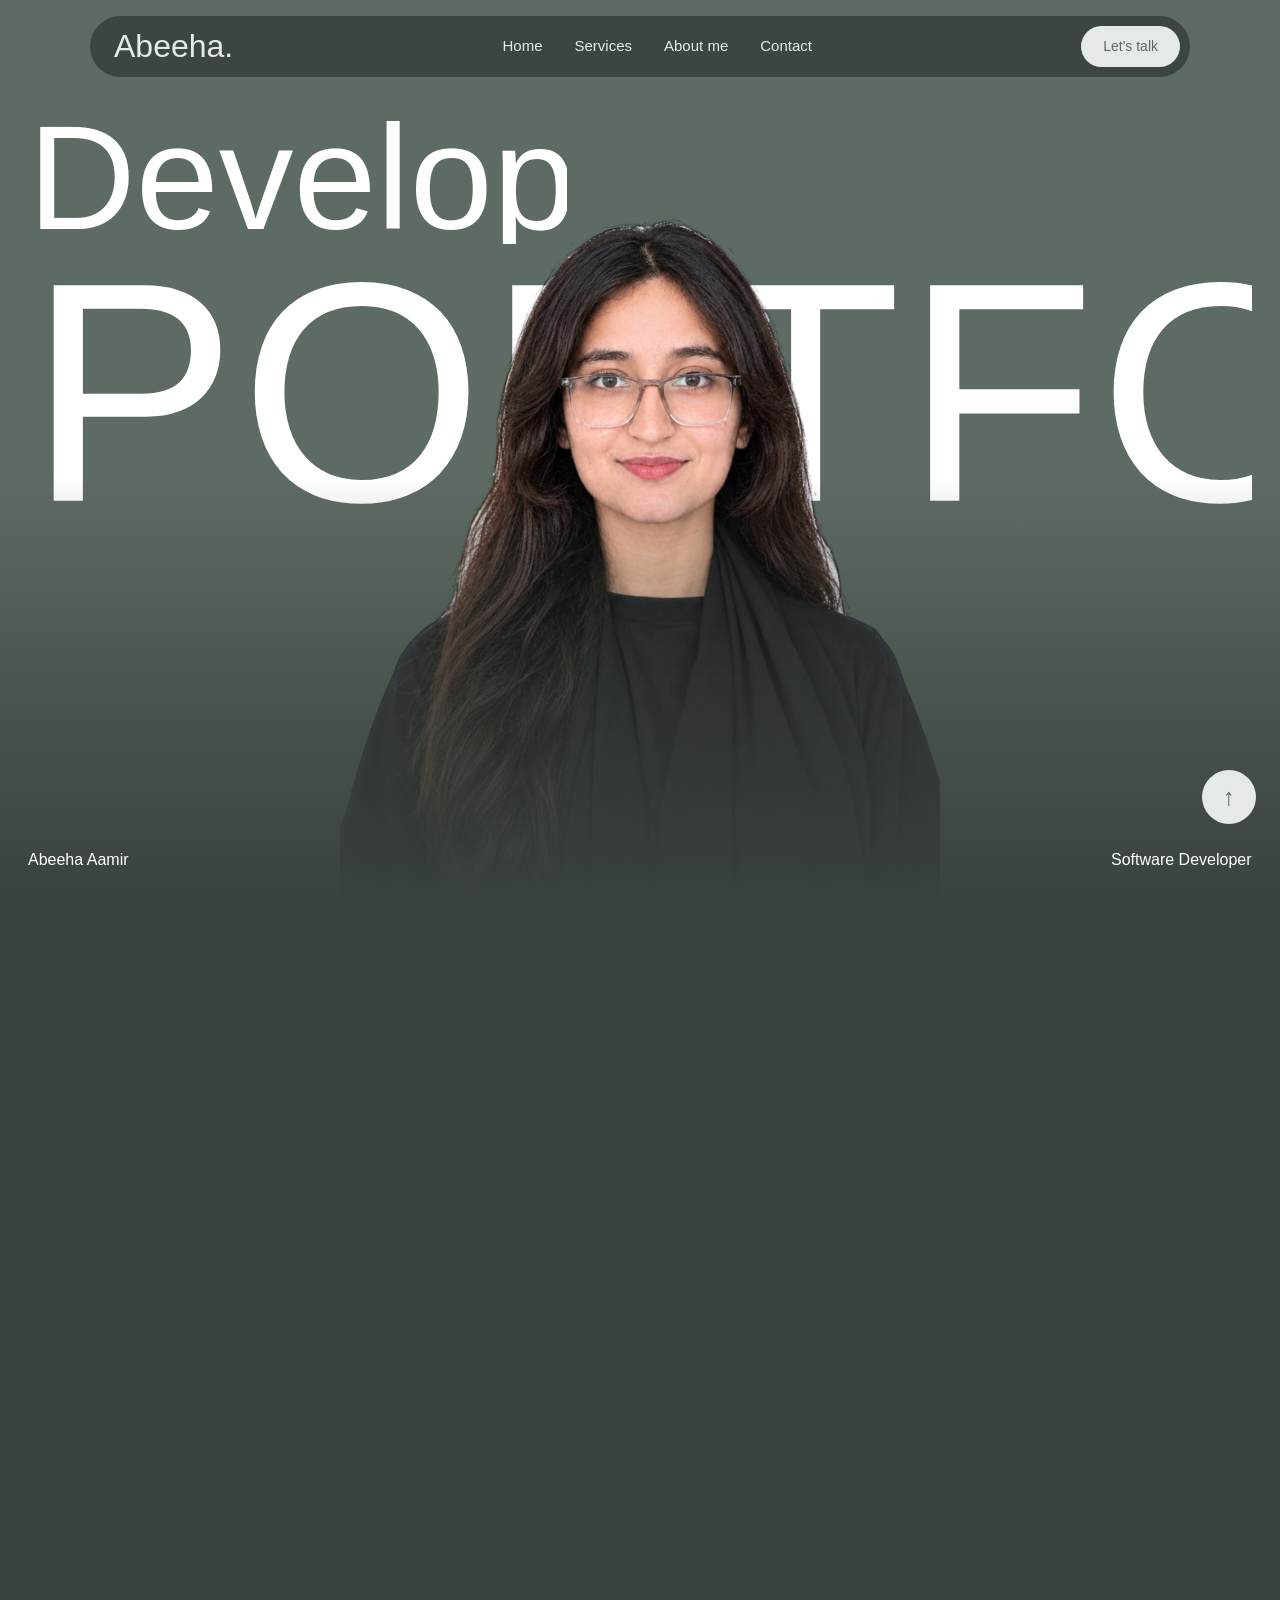
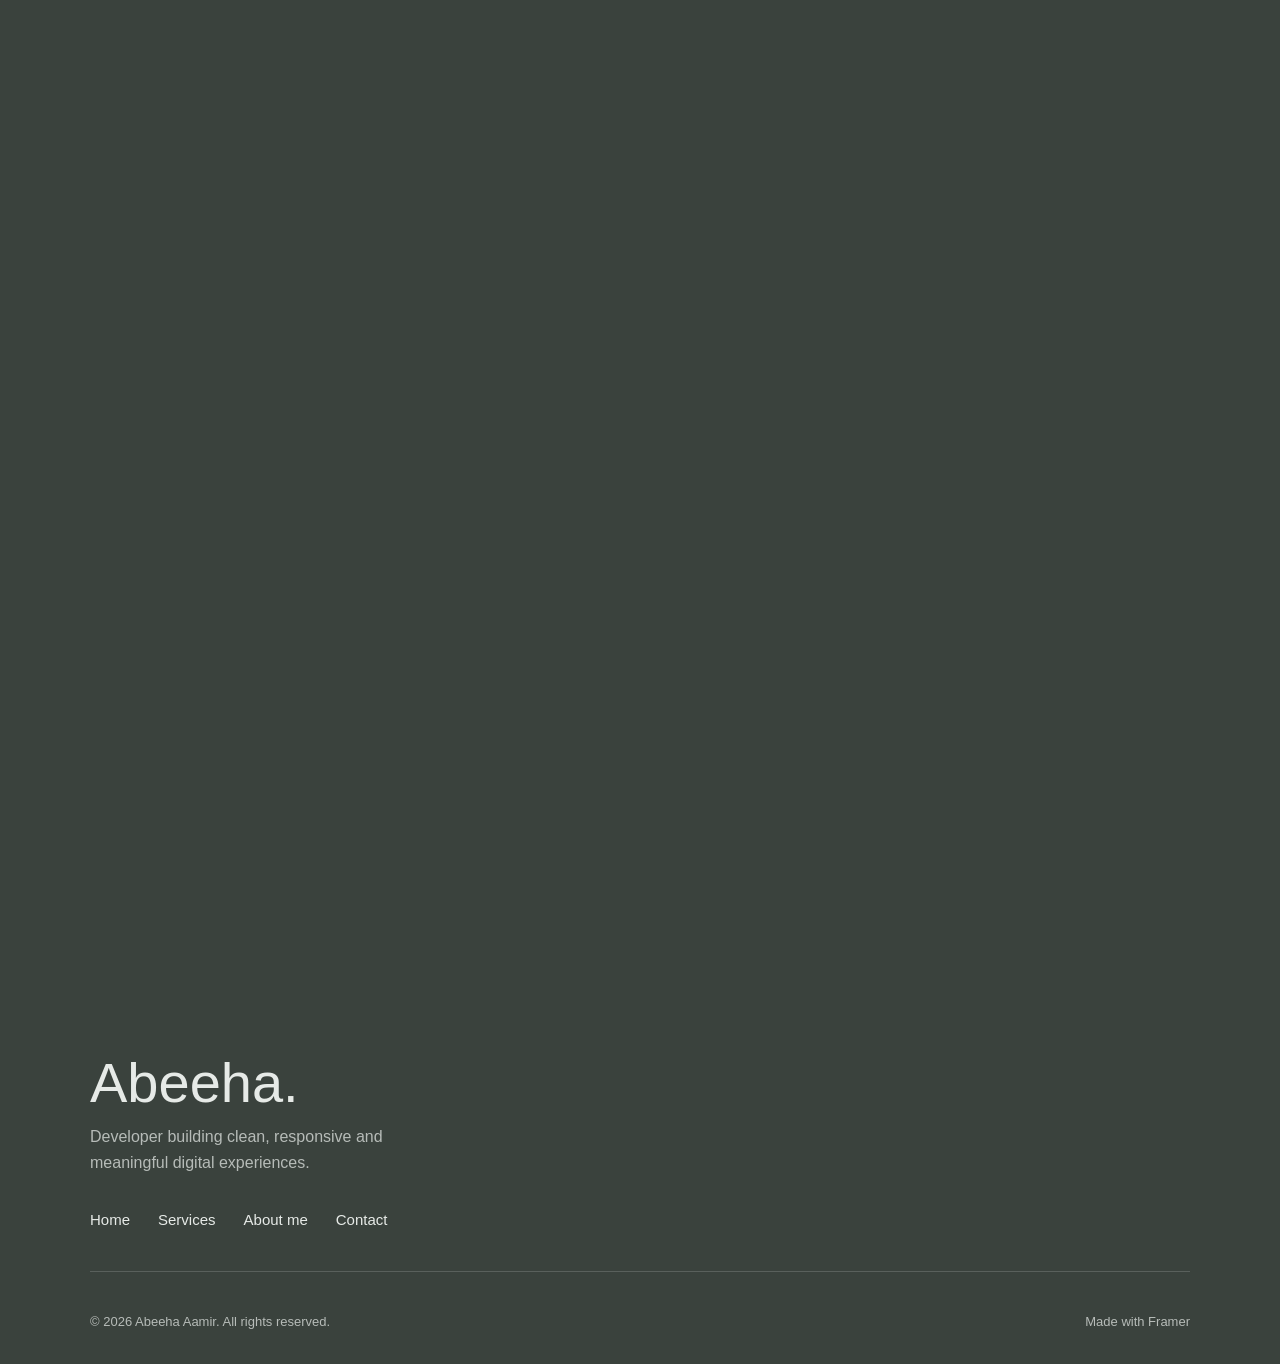
==== commit 903b2c82: "Complete Abeeha Aamir Developer Portfolio with Three Projects - Rebrand the Framer template to Abeeh" ====
--- a/index.html
+++ b/index.html
@@ -1,198 +1,198 @@
-<!doctype html>
-<!-- Made in Framer · framer.com ✨ -->
-<!-- Published Oct 10, 2026, 4:19 PM UTC -->
-<html lang="en" data-redirect-timezone="1" dir="ltr">
-<head>
-	<meta charset="utf-8">
-	<meta name="viewport" content="width=device-width">
-	<meta name="generator" content="Framer 0da2bc6">
-	<title>Joanne Alexander — Creative Strategist &amp; Product Designer</title>
-    <link rel="canonical" href="index.html"><meta property="og:url" content="index.html"><meta name="description" content="Portfolio of Joanne Alexander, a creative strategist and product designer helping brands turn ideas into clear, beautiful digital experiences — branding, web design, UX and design systems.">
-    <meta name="framer-search-index" content="https://framerusercontent.com/sites/7LeiQAaqgpII1qivNjj6BF/searchIndex-yNi806grH1ih.json">
-    <meta name="framer-search-index-fallback" content="https://framerusercontent.com/sites/7LeiQAaqgpII1qivNjj6BF/searchIndex-mRDG2f7u2jvE.json">
-    <link href="https://framerusercontent.com/images/lIcwejW3yqSSyK2KSRWlGPlCA.png" rel="icon" media="(prefers-color-scheme: light)">
-    <link href="https://framerusercontent.com/images/lIcwejW3yqSSyK2KSRWlGPlCA.png" rel="icon" media="(prefers-color-scheme: dark)">
-    <link rel="apple-touch-icon" href="https://framerusercontent.com/images/lIcwejW3yqSSyK2KSRWlGPlCA.png">
-    <!-- Open Graph -->
-    <meta property="og:type" content="website">
-    <meta property="og:title" content="Joanne Alexander — Creative Strategist &amp; Product Designer">
-    <meta property="og:description" content="Portfolio of Joanne Alexander, a creative strategist and product designer helping brands turn ideas into clear, beautiful digital experiences — branding, web design, UX and design systems.">
-    <meta property="og:image" content="https://framerusercontent.com/images/CQDa03bLnPipJjzynmItyX0Tfc.png">
-    <!-- X -->
-    <meta name="twitter:card" content="summary_large_image">
-    <meta name="twitter:title" content="Joanne Alexander — Creative Strategist &amp; Product Designer">
-    <meta name="twitter:description" content="Portfolio of Joanne Alexander, a creative strategist and product designer helping brands turn ideas into clear, beautiful digital experiences — branding, web design, UX and design systems.">
-    <meta name="twitter:image" content="https://framerusercontent.com/images/CQDa03bLnPipJjzynmItyX0Tfc.png">
-	
-	
-	<script>try{if(localStorage.getItem("__framer_force_showing_editorbar_since")){const n=document.createElement("link");n.rel="modulepreload";n.href="https://framer.com/edit/init.mjs";document.head.appendChild(n)}}catch(e){}</script>
-	<script>((s,k,r)=>{let a=new Set,l=new Set,c=!1;function F(){c=!1;let e=[...l];l.clear();for(let n of e)n()}function w(e){l.add(e),!c&&(c=!0,requestAnimationFrame(F))}function D(){for(;a.size;){let e=a.values().next().value;a.delete(e),e()}}let M="scheduler"in s&&"postTask"in scheduler?e=>{scheduler.postTask(e,{priority:"background"})}:e=>setTimeout(e,1),P=new Promise(e=>{s.addEventListener("load",()=>{e()})}).then(()=>{P=void 0}),B="scheduling"in navigator&&typeof navigator.scheduling?.isInputPending=="function"?navigator.scheduling.isInputPending.bind(navigator.scheduling):()=>!1;async function j(e,n){a.add(e);let t;if(n&&r.readyState!=="complete"&&await P,!a.has(e))return;if(r.hidden){a.delete(e),e();return}let i=()=>{M(()=>{a.delete(e)&&e()})};w(()=>{B()?w(i):i()})}function f(e,n=!1){if(r.hidden){e();return}j(e,n)}let p,g;async function U(){return new Promise(e=>{let n=()=>{a.delete(e),e()};g=n,setTimeout(n,150),a.add(e)})}function A(e){e.button===0&&(p=U())}function v(){p=void 0,g?.(),g=void 0}r.addEventListener("mousedown",A,!0),r.addEventListener("click",v,!0),r.addEventListener("visibilitychange",()=>{r.hidden&&(D(),v())},!0),r.addEventListener("pagehide",()=>{v(),D()},!0);let S=r.addEventListener,T=r.removeEventListener,C=["click","auxclick","mousedown","keyup","submit"];function I(e,n){let t=[],i=[],o;for(o in e){if(typeof e[o]=="function")continue;let u=n[o];u===void 0?i.push(o):e[o]!==u&&t.push(o)}(t.length||i.length)&&console.log(`Different: ${t.join(", ")}`,`Missing: ${i.join(", ")}`)}let m=new WeakMap;function W(e){let n=m.get(e);if(n)return n;let t=async function(o){let u;o.type==="mousedown"&&o.button===0&&await p,f(()=>{typeof e=="function"?e.call(this,o):e.handleEvent(o)})};return m.set(e,t),t}r.addEventListener=function(e,n,t){if(n&&C.includes(e)){S.call(this,e,W(n),t);return}S.call(this,e,n,t)},r.removeEventListener=function(e,n,t){T.call(this,e,n,t);let i=n&&m.get(n);i&&T.call(this,e,i,t)};function _(e){return function(...t){return f(()=>{e.apply(this,t)},!0),!0}}function G(e){if(e.__f)return;let n=e.push;Object.defineProperty(e,"push",{enumerable:!0,get(){return n},set(t){t!==n&&(n=t?_(t):void 0)}}),Object.defineProperty(e,"__f",{enumerable:!1,value:!0})}function V(){let e=s.dataLayer;e&&(G(e),Object.defineProperty(s,"dataLayer",{enumerable:!0,get(){return e},set(n){n!==e&&(e=n,e&&G(e))}}))}let y=new MutationObserver(()=>{if(r.readyState==="complete"&&!("dataLayer"in s)){y.disconnect();return}"dataLayer"in s&&(y.disconnect(),V())});y.observe(r.documentElement,{childList:!0,subtree:!0});function L(e,n){let t=e.__proto__[n]??e[n],i,o=0;function u(d){let E=o++;function x(...O){(i===void 0||E>=i)&&t.apply(this,O),d&&f(()=>{let b=i;i=b===void 0?E:Math.max(b,E);try{d.apply(this,O)}finally{i=b}})}return x}let h=u();Object.defineProperty(e,n,{enumerable:!0,get(){return h},set(d){d!==h&&(h=d?u(d):void 0)}})}L(k,"pushState"),L(k,"replaceState"),L(HTMLFormElement.prototype,"submit")})(window,window.history,document);
-</script>
-	<!-- Start of headStart -->
-    
-    <!-- End of headStart -->
-	
-	<style data-framer-font-css>/* vietnamese */
-@font-face {
-  font-family: 'Anton';
-  font-style: normal;
-  font-weight: 400;
-  font-display: swap;
-  src: url(https://fonts.gstatic.com/s/anton/v27/1Ptgg87LROyAm3K8-C8QSw.woff2) format('woff2');
-  unicode-range: U+0102-0103, U+0110-0111, U+0128-0129, U+0168-0169, U+01A0-01A1, U+01AF-01B0, U+0300-0301, U+0303-0304, U+0308-0309, U+0323, U+0329, U+1EA0-1EF9, U+20AB;
-}
-/* latin-ext */
-@font-face {
-  font-family: 'Anton';
-  font-style: normal;
-  font-weight: 400;
-  font-display: swap;
-  src: url(https://fonts.gstatic.com/s/anton/v27/1Ptgg87LROyAm3K9-C8QSw.woff2) format('woff2');
-  unicode-range: U+0100-02BA, U+02BD-02C5, U+02C7-02CC, U+02CE-02D7, U+02DD-02FF, U+0304, U+0308, U+0329, U+1D00-1DBF, U+1E00-1E9F, U+1EF2-1EFF, U+2020, U+20A0-20AB, U+20AD-20C4, U+2113, U+2C60-2C7F, U+A720-A7FF;
-}
-/* latin */
-@font-face {
-  font-family: 'Anton';
-  font-style: normal;
-  font-weight: 400;
-  font-display: swap;
-  src: url(https://fonts.gstatic.com/s/anton/v27/1Ptgg87LROyAm3Kz-C8.woff2) format('woff2');
-  unicode-range: U+0000-00FF, U+0131, U+0152-0153, U+02BB-02BC, U+02C6, U+02DA, U+02DC, U+0304, U+0308, U+0329, U+2000-206F, U+20AC, U+2122, U+2191, U+2193, U+2212, U+2215, U+FEFF, U+FFFD;
-}
-/* devanagari */
-@font-face {
-  font-family: 'Poppins';
-  font-style: normal;
-  font-weight: 400;
-  font-display: swap;
-  src: url(https://fonts.gstatic.com/s/poppins/v24/pxiEyp8kv8JHgFVrJJbecmNE.woff2) format('woff2');
-  unicode-range: U+0900-097F, U+1CD0-1CF4, U+1CF7-1CF9, U+200C-200D, U+20A8, U+20B9, U+20F0, U+25CC, U+A830-A839, U+A8E0-A8FF, U+11B00-11B0A;
-}
-/* latin-ext */
-@font-face {
-  font-family: 'Poppins';
-  font-style: normal;
-  font-weight: 400;
-  font-display: swap;
-  src: url(https://fonts.gstatic.com/s/poppins/v24/pxiEyp8kv8JHgFVrJJnecmNE.woff2) format('woff2');
-  unicode-range: U+0100-02BA, U+02BD-02C5, U+02C7-02CC, U+02CE-02D7, U+02DD-02FF, U+0304, U+0308, U+0329, U+1D00-1DBF, U+1E00-1E9F, U+1EF2-1EFF, U+2020, U+20A0-20AB, U+20AD-20C4, U+2113, U+2C60-2C7F, U+A720-A7FF;
-}
-/* latin */
-@font-face {
-  font-family: 'Poppins';
-  font-style: normal;
-  font-weight: 400;
-  font-display: swap;
-  src: url(https://fonts.gstatic.com/s/poppins/v24/pxiEyp8kv8JHgFVrJJfecg.woff2) format('woff2');
-  unicode-range: U+0000-00FF, U+0131, U+0152-0153, U+02BB-02BC, U+02C6, U+02DA, U+02DC, U+0304, U+0308, U+0329, U+2000-206F, U+20AC, U+2122, U+2191, U+2193, U+2212, U+2215, U+FEFF, U+FFFD;
-}
-/* devanagari */
-@font-face {
-  font-family: 'Poppins';
-  font-style: normal;
-  font-weight: 500;
-  font-display: swap;
-  src: url(https://fonts.gstatic.com/s/poppins/v24/pxiByp8kv8JHgFVrLGT9Z11lFc-K.woff2) format('woff2');
-  unicode-range: U+0900-097F, U+1CD0-1CF4, U+1CF7-1CF9, U+200C-200D, U+20A8, U+20B9, U+20F0, U+25CC, U+A830-A839, U+A8E0-A8FF, U+11B00-11B0A;
-}
-/* latin-ext */
-@font-face {
-  font-family: 'Poppins';
-  font-style: normal;
-  font-weight: 500;
-  font-display: swap;
-  src: url(https://fonts.gstatic.com/s/poppins/v24/pxiByp8kv8JHgFVrLGT9Z1JlFc-K.woff2) format('woff2');
-  unicode-range: U+0100-02BA, U+02BD-02C5, U+02C7-02CC, U+02CE-02D7, U+02DD-02FF, U+0304, U+0308, U+0329, U+1D00-1DBF, U+1E00-1E9F, U+1EF2-1EFF, U+2020, U+20A0-20AB, U+20AD-20C4, U+2113, U+2C60-2C7F, U+A720-A7FF;
-}
-/* latin */
-@font-face {
-  font-family: 'Poppins';
-  font-style: normal;
-  font-weight: 500;
-  font-display: swap;
-  src: url(https://fonts.gstatic.com/s/poppins/v24/pxiByp8kv8JHgFVrLGT9Z1xlFQ.woff2) format('woff2');
-  unicode-range: U+0000-00FF, U+0131, U+0152-0153, U+02BB-02BC, U+02C6, U+02DA, U+02DC, U+0304, U+0308, U+0329, U+2000-206F, U+20AC, U+2122, U+2191, U+2193, U+2212, U+2215, U+FEFF, U+FFFD;
-}
-/* devanagari */
-@font-face {
-  font-family: 'Poppins';
-  font-style: normal;
-  font-weight: 600;
-  font-display: swap;
-  src: url(https://fonts.gstatic.com/s/poppins/v24/pxiByp8kv8JHgFVrLEj6Z11lFc-K.woff2) format('woff2');
-  unicode-range: U+0900-097F, U+1CD0-1CF4, U+1CF7-1CF9, U+200C-200D, U+20A8, U+20B9, U+20F0, U+25CC, U+A830-A839, U+A8E0-A8FF, U+11B00-11B0A;
-}
-/* latin-ext */
-@font-face {
-  font-family: 'Poppins';
-  font-style: normal;
-  font-weight: 600;
-  font-display: swap;
-  src: url(https://fonts.gstatic.com/s/poppins/v24/pxiByp8kv8JHgFVrLEj6Z1JlFc-K.woff2) format('woff2');
-  unicode-range: U+0100-02BA, U+02BD-02C5, U+02C7-02CC, U+02CE-02D7, U+02DD-02FF, U+0304, U+0308, U+0329, U+1D00-1DBF, U+1E00-1E9F, U+1EF2-1EFF, U+2020, U+20A0-20AB, U+20AD-20C4, U+2113, U+2C60-2C7F, U+A720-A7FF;
-}
-/* latin */
-@font-face {
-  font-family: 'Poppins';
-  font-style: normal;
-  font-weight: 600;
-  font-display: swap;
-  src: url(https://fonts.gstatic.com/s/poppins/v24/pxiByp8kv8JHgFVrLEj6Z1xlFQ.woff2) format('woff2');
-  unicode-range: U+0000-00FF, U+0131, U+0152-0153, U+02BB-02BC, U+02C6, U+02DA, U+02DC, U+0304, U+0308, U+0329, U+2000-206F, U+20AC, U+2122, U+2191, U+2193, U+2212, U+2215, U+FEFF, U+FFFD;
-}
-/* latin-ext */
-@font-face {
-  font-family: 'Mr Dafoe';
-  font-style: normal;
-  font-weight: 400;
-  src: url(https://fonts.gstatic.com/s/mrdafoe/v15/lJwE-pIzkS5NXuMMrFijibIyxw.woff2) format('woff2');
-  unicode-range: U+0100-02BA, U+02BD-02C5, U+02C7-02CC, U+02CE-02D7, U+02DD-02FF, U+0304, U+0308, U+0329, U+1D00-1DBF, U+1E00-1E9F, U+1EF2-1EFF, U+2020, U+20A0-20AB, U+20AD-20C4, U+2113, U+2C60-2C7F, U+A720-A7FF;
-}
-/* latin */
-@font-face {
-  font-family: 'Mr Dafoe';
-  font-style: normal;
-  font-weight: 400;
-  src: url(https://fonts.gstatic.com/s/mrdafoe/v15/lJwE-pIzkS5NXuMMrFitibI.woff2) format('woff2');
-  unicode-range: U+0000-00FF, U+0131, U+0152-0153, U+02BB-02BC, U+02C6, U+02DA, U+02DC, U+0304, U+0308, U+0329, U+2000-206F, U+20AC, U+2122, U+2191, U+2193, U+2212, U+2215, U+FEFF, U+FFFD;
-}
-
-@font-face { font-family: "Inter"; src: url("https://framerusercontent.com/assets/hyOgCu0Xnghbimh0pE8QTvtt2AU.woff2"); font-display: swap; font-style: normal; font-weight: 600; unicode-range: U+0460-052F, U+1C80-1C88, U+20B4, U+2DE0-2DFF, U+A640-A69F, U+FE2E-FE2F }
-@font-face { font-family: "Inter"; src: url("https://framerusercontent.com/assets/NeGmSOXrPBfEFIy5YZeHq17LEDA.woff2"); font-display: swap; font-style: normal; font-weight: 600; unicode-range: U+0301, U+0400-045F, U+0490-0491, U+04B0-04B1, U+2116 }
-@font-face { font-family: "Inter"; src: url("https://framerusercontent.com/assets/oYaAX5himiTPYuN8vLWnqBbfD2s.woff2"); font-display: swap; font-style: normal; font-weight: 600; unicode-range: U+1F00-1FFF }
-@font-face { font-family: "Inter"; src: url("https://framerusercontent.com/assets/lEJLP4R0yuCaMCjSXYHtJw72M.woff2"); font-display: swap; font-style: normal; font-weight: 600; unicode-range: U+0370-03FF }
-@font-face { font-family: "Inter"; src: url("https://framerusercontent.com/assets/cRJyLNuTJR5jbyKzGi33wU9cqIQ.woff2"); font-display: swap; font-style: normal; font-weight: 600; unicode-range: U+0100-024F, U+0259, U+1E00-1EFF, U+2020, U+20A0-20AB, U+20AD-20CF, U+2113, U+2C60-2C7F, U+A720-A7FF }
-@font-face { font-family: "Inter"; src: url("https://framerusercontent.com/assets/yDtI2UI8XcEg1W2je9XPN3Noo.woff2"); font-display: swap; font-style: normal; font-weight: 600; unicode-range: U+0000-00FF, U+0131, U+0152-0153, U+02BB-02BC, U+02C6, U+02DA, U+02DC, U+2000-206F, U+2070, U+2074-207E, U+2080-208E, U+20AC, U+2122, U+2191, U+2193, U+2212, U+2215, U+FEFF, U+FFFD }
-@font-face { font-family: "Inter"; src: url("https://framerusercontent.com/assets/A0Wcc7NgXMjUuFdquHDrIZpzZw0.woff2"); font-display: swap; font-style: normal; font-weight: 600; unicode-range: U+0102-0103, U+0110-0111, U+0128-0129, U+0168-0169, U+01A0-01A1, U+01AF-01B0, U+1EA0-1EF9, U+20AB }
-@font-face { font-family: "Anton Placeholder"; src: local("Arial"); ascent-override: 127.93%; descent-override: 35.79%; line-gap-override: 0.00%; size-adjust: 91.94% }
-@font-face { font-family: "Poppins Placeholder"; src: local("Arial"); ascent-override: 92.83%; descent-override: 30.94%; line-gap-override: 8.84%; size-adjust: 113.11% }
-@font-face { font-family: "Inter Placeholder"; src: local("Arial"); ascent-override: 89.79%; descent-override: 22.36%; line-gap-override: 0.00%; size-adjust: 107.89% }</style>
-	<link href="https://fonts.gstatic.com/" rel="preconnect" crossorigin>
-	
-	<meta name="robots" content="max-image-preview:large"><style data-framer-breakpoint-css>@media(min-width: 1200px){.hidden-72rtr7{display:none!important}}@media(min-width: 810px) and (max-width: 1199.98px){.hidden-1oard35{display:none!important}}@media(max-width: 809.98px){.hidden-bj8osi{display:none!important}}</style><style data-framer-css-ssr-minified data-framer-components="framer-lib-cursors-host framer-FuHmF framer-lib-combinedCSSRules PropertyOverrides framer-Nakdg framer-vLuKH framer-MjbiM">html,body,#main{box-sizing:border-box;margin:0;padding:0}:root{-webkit-font-smoothing:antialiased;-moz-osx-font-smoothing:grayscale}*{box-sizing:border-box;-webkit-font-smoothing:inherit}h1,h2,h3,h4,h5,h6,p,figure{margin:0}body,input,textarea,select,button{font-family:sans-serif;font-size:12px}body{--token-d65c47cc-c0cf-42d1-a6d5-a3a0e137eeb1:#f7f7f7;--token-e3222ab3-3cf4-4668-be1c-08a4d8197ba5:#fff}@supports (z-index:calc(infinity)){#__framer-badge-container{--infinity:infinity}}#__framer-badge-container{pointer-events:none;width:100%;z-index:calc(var(--infinity,2147480000));justify-content:flex-end;padding:20px;display:flex;position:fixed;bottom:0}@supports (background:-webkit-named-image(i)) and (not (grid-template-rows:subgrid)){body{--framer-will-change-override:transform}}@supports (background:-webkit-named-image(i)) and (not (position-area:top right)){body{--framer-will-change-filter-override:filter}}[data-framer-component-type=Text] div div span,[data-framer-component-type=Text] a div span,[data-framer-component-type=Text] span span span,[data-framer-component-type=Text] p span span,[data-framer-component-type=Text] h1 span span,[data-framer-component-type=Text] h2 span span,[data-framer-component-type=Text] h3 span span,[data-framer-component-type=Text] h4 span span,[data-framer-component-type=Text] h5 span span,[data-framer-component-type=Text] h6 span span,[data-framer-component-type=Text] a{font-family:var(--font-family);font-style:var(--font-style);font-weight:min(calc(var(--framer-font-weight-increase,0) + var(--font-weight,400)), 900);color:var(--text-color);letter-spacing:var(--letter-spacing);font-size:var(--font-size);text-transform:var(--text-transform);--text-decoration:var(--framer-text-decoration-style,solid) var(--framer-text-decoration,none) var(--framer-text-decoration-color,currentcolor) var(--framer-text-decoration-thickness,auto);--text-decoration-skip-ink:var(--framer-text-decoration-skip-ink);--text-underline-offset:var(--framer-text-decoration-offset);line-height:var(--line-height);--font-family:var(--framer-font-family);--font-style:var(--framer-font-style);--font-weight:var(--framer-font-weight);--text-color:var(--framer-text-color);--letter-spacing:var(--framer-letter-spacing);--font-size:var(--framer-font-size);--text-transform:var(--framer-text-transform);--line-height:var(--framer-line-height)}@supports not (color:color(display-p3 1 1 1)){p.framer-text,div.framer-text,h1.framer-text,h2.framer-text,h3.framer-text,h4.framer-text,h5.framer-text,h6.framer-text,li.framer-text,ol.framer-text,ul.framer-text,span.framer-text:not([data-text-fill]){color:var(--framer-blockquote-text-color-rgb,var(--framer-blockquote-text-color,var(--framer-text-color-rgb,var(--framer-text-color,#000))));-webkit-text-stroke-color:var(--framer-text-stroke-color-rgb,var(--framer-text-stroke-color,initial))}mark.framer-text{background-color:var(--framer-blockquote-text-background-color-rgb,var(--framer-blockquote-text-background-color,var(--framer-text-background-color-rgb,var(--framer-text-background-color,initial))))}}@supports not (color:color(display-p3 1 1 1)){code.framer-text,code.framer-text span.framer-text:not([data-text-fill]){color:var(--framer-blockquote-text-color-rgb,var(--framer-blockquote-text-color,var(--framer-code-text-color-rgb,var(--framer-code-text-color,var(--framer-text-color-rgb,var(--framer-text-color,#000))))))}}@supports not (color:color(display-p3 1 1 1)){a.framer-text,span.framer-text[data-nested-link]{color:var(--framer-link-text-color-rgb,var(--framer-link-text-color,var(--framer-blockquote-text-color-rgb,var(--framer-blockquote-text-color,var(--framer-text-color-rgb,var(--framer-text-color,#000))))));background-color:var(--framer-link-text-background-color-rgb,var(--framer-link-text-background-color,initial));-webkit-text-decoration-color:var(--framer-link-text-decoration-color-rgb,var(--framer-link-text-decoration-color,var(--framer-text-decoration-color-rgb,var(--framer-text-decoration-color,currentcolor))));text-decoration-color:var(--framer-link-text-decoration-color-rgb,var(--framer-link-text-decoration-color,var(--framer-text-decoration-color-rgb,var(--framer-text-decoration-color,currentcolor))))}}@supports not (color:color(display-p3 1 1 1)){code.framer-text a.framer-text,code.framer-text a.framer-text span.framer-text:not([data-text-fill]),code.framer-text span.framer-text[data-nested-link],code.framer-text span.framer-text[data-nested-link] span.framer-text:not([data-text-fill]){color:var(--framer-link-text-color-rgb,var(--framer-link-text-color,var(--framer-blockquote-text-color-rgb,var(--framer-blockquote-text-color,var(--framer-code-text-color-rgb,var(--framer-code-text-color,var(--framer-text-color-rgb,var(--framer-text-color,#000))))))))}}@supports not (color:color(display-p3 1 1 1)){a.framer-text:hover,span.framer-text[data-nested-link]:hover{color:var(--framer-link-hover-text-color-rgb,var(--framer-link-hover-text-color,var(--framer-link-text-color-rgb,var(--framer-link-text-color,var(--framer-blockquote-text-color-rgb,var(--framer-blockquote-text-color,var(--framer-text-color-rgb,var(--framer-text-color,#000))))))));background-color:var(--framer-link-hover-text-background-color-rgb,var(--framer-link-hover-text-background-color,var(--framer-link-text-background-color-rgb,var(--framer-link-text-background-color,var(--framer-text-background-color-rgb,var(--framer-text-background-color,initial))))));-webkit-text-decoration-color:var(--framer-link-hover-text-decoration-color-rgb,var(--framer-link-hover-text-decoration-color,var(--framer-link-text-decoration-color-rgb,var(--framer-link-text-decoration-color,var(--framer-text-decoration-color-rgb,var(--framer-text-decoration-color,currentcolor))))));text-decoration-color:var(--framer-link-hover-text-decoration-color-rgb,var(--framer-link-hover-text-decoration-color,var(--framer-link-text-decoration-color-rgb,var(--framer-link-text-decoration-color,var(--framer-text-decoration-color-rgb,var(--framer-text-decoration-color,currentcolor))))))}}@supports not (color:color(display-p3 1 1 1)){code.framer-text a.framer-text:hover,code.framer-text span.framer-text[data-nested-link]:hover{color:var(--framer-link-hover-text-color-rgb,var(--framer-link-hover-text-color,var(--framer-link-text-color-rgb,var(--framer-link-text-color,var(--framer-blockquote-text-color-rgb,var(--framer-blockquote-text-color,var(--framer-code-text-color-rgb,var(--framer-code-text-color,var(--framer-text-color-rgb,var(--framer-text-color,#000))))))))))}}@supports not (color:color(display-p3 1 1 1)){a.framer-text[data-framer-page-link-current],span.framer-text[data-framer-page-link-current]{color:var(--framer-link-current-text-color-rgb,var(--framer-link-current-text-color,var(--framer-link-text-color-rgb,var(--framer-link-text-color,var(--framer-text-color-rgb,var(--framer-text-color,#000))))));background-color:var(--framer-link-current-text-background-color-rgb,var(--framer-link-current-text-background-color,var(--framer-link-text-background-color-rgb,var(--framer-link-text-background-color,var(--framer-text-background-color-rgb,var(--framer-text-background-color,initial))))));-webkit-text-decoration-color:var(--framer-link-current-text-decoration-color-rgb,var(--framer-link-current-text-decoration-color,var(--framer-link-text-decoration-color-rgb,var(--framer-link-text-decoration-color,var(--framer-text-decoration-color-rgb,var(--framer-text-decoration-color,currentcolor))))));text-decoration-color:var(--framer-link-current-text-decoration-color-rgb,var(--framer-link-current-text-decoration-color,var(--framer-link-text-decoration-color-rgb,var(--framer-link-text-decoration-color,var(--framer-text-decoration-color-rgb,var(--framer-text-decoration-color,currentcolor))))))}}@supports not (color:color(display-p3 1 1 1)){code.framer-text a.framer-text[data-framer-page-link-current],code.framer-text a.framer-text[data-framer-page-link-current] span.framer-text:not([data-text-fill]),code.framer-text span.framer-text[data-framer-page-link-current],code.framer-text span.framer-text[data-framer-page-link-current] span.framer-text:not([data-text-fill]){color:var(--framer-link-current-text-color-rgb,var(--framer-link-current-text-color,var(--framer-link-text-color-rgb,var(--framer-link-text-color,var(--framer-code-text-color-rgb,var(--framer-code-text-color,var(--framer-text-color-rgb,var(--framer-text-color,#000))))))));background-color:var(--framer-link-current-text-background-color-rgb,var(--framer-link-current-text-background-color,var(--framer-link-text-background-color-rgb,var(--framer-link-text-background-color,var(--framer-text-background-color-rgb,var(--framer-text-background-color,initial))))))}}@supports not (color:color(display-p3 1 1 1)){a.framer-text[data-framer-page-link-current]:hover,span.framer-text[data-framer-page-link-current]:hover{color:var(--framer-link-hover-text-color-rgb,var(--framer-link-hover-text-color,var(--framer-link-current-text-color-rgb,var(--framer-link-current-text-color,var(--framer-link-text-color-rgb,var(--framer-link-text-color,var(--framer-code-text-color-rgb,var(--framer-code-text-color,var(--framer-text-color-rgb,var(--framer-text-color,#000))))))))));background-color:var(--framer-link-hover-text-background-color-rgb,var(--framer-link-hover-text-background-color,var(--framer-link-current-text-background-color-rgb,var(--framer-link-current-text-background-color,var(--framer-link-text-background-color-rgb,var(--framer-link-text-background-color,initial))))));-webkit-text-decoration-color:var(--framer-link-hover-text-decoration-color-rgb,var(--framer-link-hover-text-decoration-color,var(--framer-link-current-text-decoration-color-rgb,var(--framer-link-current-text-decoration-color,var(--framer-link-text-decoration-color-rgb,var(--framer-link-text-decoration-color,var(--framer-text-decoration-color-rgb,var(--framer-text-decoration-color,currentcolor))))))));text-decoration-color:var(--framer-link-hover-text-decoration-color-rgb,var(--framer-link-hover-text-decoration-color,var(--framer-link-current-text-decoration-color-rgb,var(--framer-link-current-text-decoration-color,var(--framer-link-text-decoration-color-rgb,var(--framer-link-text-decoration-color,var(--framer-text-decoration-color-rgb,var(--framer-text-decoration-color,currentcolor))))))))}}@supports not (color:color(display-p3 1 1 1)){code.framer-text a.framer-text[data-framer-page-link-current]:hover,code.framer-text a.framer-text[data-framer-page-link-current]:hover span.framer-text:not([data-text-fill]),code.framer-text span.framer-text[data-framer-page-link-current]:hover,code.framer-text span.framer-text[data-framer-page-link-current]:hover span.framer-text:not([data-text-fill]){color:var(--framer-link-hover-text-color-rgb,var(--framer-link-hover-text-color,var(--framer-link-current-text-color-rgb,var(--framer-link-current-text-color,var(--framer-link-text-color-rgb,var(--framer-link-text-color,var(--framer-code-text-color-rgb,var(--framer-code-text-color,var(--framer-text-color-rgb,var(--framer-text-color,#000))))))))));background-color:var(--framer-link-hover-text-background-color-rgb,var(--framer-link-hover-text-background-color,var(--framer-link-current-text-background-color-rgb,var(--framer-link-current-text-background-color,var(--framer-link-text-background-color-rgb,var(--framer-link-text-background-color,initial))))))}}[data-framer-component-type=Stack]:not([data-framer-generated])>*,[data-framer-component-type=Stack]:not([data-framer-generated])>[data-framer-component-type],NavigationContainer [data-framer-component-type=NavigationContainer]>*,[data-framer-component-type=NavigationContainer]>[data-framer-component-type]{position:relative}@supports not (overflow:clip){:root{--overflow-clip-fallback:hidden}}@supports (background:-webkit-named-image(i)) and (not (contain-intrinsic-size:inherit)){div.framer-text,p.framer-text,h1.framer-text,h2.framer-text,h3.framer-text,h4.framer-text,h5.framer-text,h6.framer-text,ol.framer-text,ul.framer-text,li.framer-text,blockquote.framer-text,.framer-text.framer-image{display:var(--text-truncation-display-inline-for-safari-16,revert)}div.framer-text:after,p.framer-text:after,h1.framer-text:after,h2.framer-text:after,h3.framer-text:after,h4.framer-text:after,h5.framer-text:after,h6.framer-text:after,ol.framer-text:after,ul.framer-text:after,li.framer-text:after,blockquote.framer-text:after,.framer-text.framer-image:after{content:var(--text-truncation-line-break-for-safari-16);white-space:pre}.framer-text.framer-text-module,.framer-text.framer-table-wrapper{display:var(--text-truncation-display-none-for-safari-16,revert)}p.framer-text[data-text-fill]{display:var(--text-truncation-display-inline-for-safari-16,inline-block)}}@supports (corner-shape:superellipse(2)){:root{--one-if-corner-shape-supported:1}}.framer-cursor-none,.framer-cursor-none *{cursor:none!important}.framer-pointer-events-none,.framer-pointer-events-none *{pointer-events:none!important}.framer-FuHmF.framer-lux5qc,.framer-FuHmF .framer-lux5qc{display:block}.framer-FuHmF.framer-72rtr7{height:min-content;overflow:var(--overflow-clip-fallback,clip);background-color:#5a1311;flex-flow:column;place-content:center flex-start;align-items:center;gap:0;width:1200px;padding:0;display:flex;position:relative}.framer-FuHmF .framer-ozrmvu{height:100vh;overflow:var(--overflow-clip-fallback,clip);background-color:#a9271f;flex:none;gap:0;width:100%;position:relative}.framer-FuHmF .framer-kpdql5{flex-flow:column;flex:none;place-content:center flex-start;align-items:center;gap:0;width:100%;height:100%;padding:110px 28px 60px;display:flex;position:absolute;top:0;left:0;overflow:visible}.framer-FuHmF .framer-6vqtbv,.framer-FuHmF .framer-oeass6,.framer-FuHmF .framer-1fhczmd,.framer-FuHmF .framer-c7mod5,.framer-FuHmF .framer-185uxmc,.framer-FuHmF .framer-1qtjyb2,.framer-FuHmF .framer-1lxlvd0,.framer-FuHmF .framer-up7mfn,.framer-FuHmF .framer-1901sr{flex-flow:column;flex:none;place-content:flex-start;align-items:flex-start;gap:0;width:100%;height:min-content;padding:0;display:flex;position:relative;overflow:visible}.framer-FuHmF .framer-1fmckcx{white-space:pre;will-change:var(--framer-will-change-effect-override,transform);flex:none;width:44%;height:auto;position:relative}.framer-FuHmF .framer-96tt6s{white-space:pre;will-change:var(--framer-will-change-effect-override,transform);flex:none;width:100%;max-width:2400px;height:auto;position:relative}.framer-FuHmF .framer-jn3zdn{flex-flow:column;flex:none;place-content:center flex-end;align-items:center;gap:0;width:100%;height:100%;padding:0 16px;display:flex;position:absolute;top:0;left:0;overflow:visible}.framer-FuHmF .framer-183locl{will-change:var(--framer-will-change-effect-override,transform);flex-flow:column;flex:none;place-content:center;align-items:center;gap:0;width:50%;max-width:600px;height:auto;padding:0;display:flex;position:relative;overflow:visible}.framer-FuHmF .framer-pl51t4{background:linear-gradient(#5a131100 0%,#5a13118c 50%,#5a1311 100%);flex-flow:column;flex:none;place-content:center flex-start;align-items:center;gap:0;width:100%;height:47%;padding:0;display:flex;position:absolute;bottom:0;left:0%;overflow:visible}.framer-FuHmF .framer-1n5uyni{white-space:pre;will-change:var(--framer-will-change-effect-override,transform);flex:none;width:auto;height:auto;position:absolute;bottom:28px;left:28px}.framer-FuHmF .framer-1mbi58b{white-space:pre;will-change:var(--framer-will-change-effect-override,transform);flex:none;width:auto;height:auto;position:absolute;bottom:28px;right:28px}.framer-FuHmF .framer-n6fqgz-container{z-index:10;flex:none;width:100%;height:auto;position:fixed;top:0;left:50%;transform:translate(-50%)}.framer-FuHmF .framer-g5dlal{flex-flow:column;flex:none;place-content:center flex-start;align-items:center;gap:0;width:100%;height:min-content;padding:80px 16px 32px;scroll-margin-top:60px;display:flex;position:relative;overflow:visible}.framer-FuHmF .framer-1n2bj6f,.framer-FuHmF .framer-1gva8re,.framer-FuHmF .framer-1e57aop{max-width:1100px;height:min-content;overflow:var(--overflow-clip-fallback,clip);will-change:var(--framer-will-change-override,transform);background-color:#f6f0e8;border-radius:28px;flex-flow:wrap;flex:none;place-content:center flex-start;align-items:center;gap:0;width:100%;padding:0;display:flex;position:relative}.framer-FuHmF .framer-1rtxd8e,.framer-FuHmF .framer-6ol4sk,.framer-FuHmF .framer-5the9u{flex-flow:column;flex:1 0 0;place-content:center flex-end;align-self:stretch;align-items:center;gap:0;width:1px;min-width:320px;height:auto;padding:40px 24px 0;display:flex;position:relative;overflow:visible}.framer-FuHmF .framer-1dutr26{white-space:pre;flex:none;width:82%;max-width:450px;height:auto;position:absolute;top:32px;left:32px}.framer-FuHmF .framer-zhvflo,.framer-FuHmF .framer-10t9zef{aspect-ratio:.74707;will-change:var(--framer-will-change-effect-override,transform);flex:none;gap:0;width:96%;max-width:470px;height:auto;position:relative;overflow:visible}.framer-FuHmF .framer-1hlthxn{background:linear-gradient(#f6f0e800 0%,#f6f0e8 100%);flex-flow:column;flex:none;place-content:center flex-start;align-items:center;gap:0;height:35%;padding:0;display:flex;position:absolute;bottom:0;left:0;right:0;overflow:visible}.framer-FuHmF .framer-1tu8wj3{flex-flow:column;flex:1 0 0;place-content:flex-start;align-items:flex-start;gap:20px;width:1px;min-width:320px;height:min-content;padding:48px 40px 48px 32px;display:flex;position:relative;overflow:visible}.framer-FuHmF .framer-1blw5mu,.framer-FuHmF .framer-27zxqd,.framer-FuHmF .framer-l63si4,.framer-FuHmF .framer-pgfxkk,.framer-FuHmF .framer-1pmsqaw,.framer-FuHmF .framer-4tc3ny,.framer-FuHmF .framer-1ax8wpu,.framer-FuHmF .framer-j4uyfj,.framer-FuHmF .framer-7teyc7,.framer-FuHmF .framer-dn26f9,.framer-FuHmF .framer-efx3ug,.framer-FuHmF .framer-hi9o7c,.framer-FuHmF .framer-gwuqny,.framer-FuHmF .framer-14jvb2w,.framer-FuHmF .framer-15f2799,.framer-FuHmF .framer-c9co2a,.framer-FuHmF .framer-101gmfs,.framer-FuHmF .framer-on7og0,.framer-FuHmF .framer-nlg28k,.framer-FuHmF .framer-1ujehbt,.framer-FuHmF .framer-4fmt05,.framer-FuHmF .framer-14hdan5,.framer-FuHmF .framer-1rzwzz3,.framer-FuHmF .framer-1k4mpbm,.framer-FuHmF .framer-12fp2ru,.framer-FuHmF .framer-8mnrm6,.framer-FuHmF .framer-uolguq,.framer-FuHmF .framer-146ngzj,.framer-FuHmF .framer-1qg0yut,.framer-FuHmF .framer-wyv6zk,.framer-FuHmF .framer-1gh1ldj,.framer-FuHmF .framer-m19jbi,.framer-FuHmF .framer-1ozcxrr,.framer-FuHmF .framer-1muv70n,.framer-FuHmF .framer-1ej0e5,.framer-FuHmF .framer-au7g12,.framer-FuHmF .framer-q1ks7o,.framer-FuHmF .framer-v0qon9,.framer-FuHmF .framer-wjda5,.framer-FuHmF .framer-1uqs1yz,.framer-FuHmF .framer-y6sh4k,.framer-FuHmF .framer-479rr9{white-space:pre;flex:none;width:auto;height:auto;position:relative}.framer-FuHmF .framer-1mrx71f{white-space:pre;flex:none;width:100%;max-width:330px;height:auto;position:relative}.framer-FuHmF .framer-1rjxr44,.framer-FuHmF .framer-1ma4z77,.framer-FuHmF .framer-1ln96e,.framer-FuHmF .framer-1pdp7xi,.framer-FuHmF .framer-1nkhnik,.framer-FuHmF .framer-3cbf4k,.framer-FuHmF .framer-wq3lnq,.framer-FuHmF .framer-e64km2,.framer-FuHmF .framer-1qzdf59,.framer-FuHmF .framer-1s54xgg,.framer-FuHmF .framer-1jwfea0,.framer-FuHmF .framer-xx69c7,.framer-FuHmF .framer-umok19,.framer-FuHmF .framer-bh896d,.framer-FuHmF .framer-qbs28w,.framer-FuHmF .framer-1n2isxa,.framer-FuHmF .framer-hjqsme,.framer-FuHmF .framer-ejxrxs,.framer-FuHmF .framer-8xd6p6,.framer-FuHmF .framer-268rb6{white-space:pre-wrap;word-break:break-word;word-wrap:break-word;flex:none;width:100%;height:auto;position:relative}.framer-FuHmF .framer-p0ve4o,.framer-FuHmF .framer-ucqcxn,.framer-FuHmF .framer-wzv16g{flex-flow:column;flex:none;place-content:center flex-start;align-items:center;gap:0;width:100%;height:min-content;padding:100px 24px;display:flex;position:relative;overflow:visible}.framer-FuHmF .framer-1sjlewm{flex-flow:wrap;flex:none;place-content:center flex-start;align-items:center;gap:56px;width:100%;max-width:1100px;height:min-content;padding:0;display:flex;position:relative;overflow:visible}.framer-FuHmF .framer-vkum9d{flex-flow:column;flex:1 0 0;place-content:flex-start;align-items:flex-start;gap:26px;width:1px;min-width:320px;height:min-content;padding:0;display:flex;position:relative;overflow:visible}.framer-FuHmF .framer-s4whd5{white-space:pre;flex:none;width:100%;max-width:533px;height:auto;position:relative}.framer-FuHmF .framer-voouyk,.framer-FuHmF .framer-1nfz18w,.framer-FuHmF .framer-eqdwqx,.framer-FuHmF .framer-1b8s54e,.framer-FuHmF .framer-ikzqgu{flex-flow:row;flex:none;place-content:center flex-start;align-items:center;gap:14px;width:100%;height:min-content;padding:12px 0;display:flex;position:relative;overflow:visible}.framer-FuHmF .framer-nkc4o9,.framer-FuHmF .framer-12bh4l9,.framer-FuHmF .framer-1pp2kar,.framer-FuHmF .framer-1t7zqv9,.framer-FuHmF .framer-100x5vy{background-color:#f0948a;border-radius:99px;flex-flow:column;flex:none;place-content:center flex-start;align-items:center;gap:0;width:8px;height:8px;padding:0;display:flex;position:relative;overflow:visible}.framer-FuHmF .framer-k5xlg7{min-width:300px;height:600px;overflow:var(--overflow-clip-fallback,clip);will-change:var(--framer-will-change-override,transform);border-radius:24px;flex:1 0 0;gap:0;width:1px;position:relative}.framer-FuHmF .framer-1v1wix6{height:100%;overflow:var(--overflow-clip-fallback,clip);will-change:var(--framer-will-change-effect-override,transform);flex:none;gap:0;width:100%;position:absolute;top:0;left:0}.framer-FuHmF .framer-4bt4gs,.framer-FuHmF .framer-wrqiib,.framer-FuHmF .framer-yilt0s{flex-flow:column;flex:none;place-content:center flex-start;align-items:center;gap:0;width:100%;height:min-content;padding:32px 16px;display:flex;position:relative;overflow:visible}.framer-FuHmF .framer-1blbhq5{flex-flow:column;flex:none;place-content:center flex-end;align-items:center;gap:0;width:100%;height:100%;padding:0;display:flex;position:absolute;top:0;left:0;overflow:visible}.framer-FuHmF .framer-1id5a4c{background-color:#a9271f;border-top-left-radius:400px;border-top-right-radius:400px;flex-flow:column;flex:none;place-content:center flex-start;align-items:center;gap:0;width:86%;max-width:440px;height:220px;padding:0;display:flex;position:relative;overflow:visible}.framer-FuHmF .framer-1hpavci{aspect-ratio:.74707;will-change:var(--framer-will-change-effect-override,transform);flex:none;gap:0;width:100%;max-width:470px;height:auto;position:relative;overflow:visible}.framer-FuHmF .framer-141hl3f{background:linear-gradient(#f6f0e800 0%,#f6f0e8 100%);flex-flow:column;flex:none;place-content:center flex-start;align-items:center;gap:0;height:52%;padding:0;display:flex;position:absolute;bottom:-8px;left:-16px;right:-16px;overflow:visible}.framer-FuHmF .framer-9d2ntr{flex-flow:column;flex:1 0 0;place-content:flex-start;align-items:flex-start;gap:30px;width:1px;min-width:320px;height:min-content;padding:48px 40px 48px 32px;display:flex;position:relative;overflow:visible}.framer-FuHmF .framer-lwd35b{white-space:pre;flex:none;width:100%;max-width:442px;height:auto;position:relative}.framer-FuHmF .framer-tmqd1e{flex-flow:column;flex:none;place-content:flex-start;align-items:flex-start;gap:24px;width:100%;height:min-content;padding:0;display:flex;position:relative;overflow:visible}.framer-FuHmF .framer-bxkn1o,.framer-FuHmF .framer-121jbbo,.framer-FuHmF .framer-1hd7gy3{flex-flow:wrap;flex:none;place-content:flex-start;align-items:flex-start;gap:18px;width:100%;height:min-content;padding:0;display:flex;position:relative;overflow:visible}.framer-FuHmF .framer-edauq8,.framer-FuHmF .framer-19g7kkm,.framer-FuHmF .framer-emun27{white-space:pre-wrap;word-break:break-word;word-wrap:break-word;flex:none;width:118px;height:auto;position:relative}.framer-FuHmF .framer-1vyzlmh,.framer-FuHmF .framer-77hpuo,.framer-FuHmF .framer-12yc8o{flex-flow:column;flex:1 0 0;place-content:flex-start;align-items:flex-start;gap:4px;width:1px;min-width:200px;height:min-content;padding:0;display:flex;position:relative;overflow:visible}.framer-FuHmF .framer-1w26tg3{flex-flow:column;flex:none;place-content:center flex-start;align-items:center;gap:0;width:100%;height:min-content;padding:100px 24px;scroll-margin-top:60px;display:flex;position:relative;overflow:visible}.framer-FuHmF .framer-6ulol0{flex-flow:wrap;flex:none;place-content:center flex-start;align-items:center;gap:40px;width:100%;max-width:1100px;height:min-content;padding:0;display:flex;position:relative;overflow:visible}.framer-FuHmF .framer-1chftk0{flex-flow:column;flex:1 0 0;place-content:flex-start;align-items:flex-start;gap:24px;width:1px;min-width:320px;height:min-content;padding:0;display:flex;position:relative;overflow:visible}.framer-FuHmF .framer-1k471a4{white-space:pre;flex:none;width:100%;max-width:559px;height:auto;position:relative}.framer-FuHmF .framer-q8xdzt,.framer-FuHmF .framer-1y0xpjo,.framer-FuHmF .framer-a6fu5g{will-change:var(--framer-will-change-effect-override,transform);background-color:#f6f0e8;border-radius:999px;flex-flow:row;flex:none;place-content:center flex-start;align-items:center;gap:8px;width:min-content;height:min-content;padding:14px 26px;display:flex;position:relative;overflow:visible}.framer-FuHmF .framer-187vcac{flex-flow:column;flex:1 0 0;place-content:center flex-start;align-items:center;gap:0;width:1px;min-width:320px;height:min-content;padding:0;display:flex;position:relative;overflow:visible}.framer-FuHmF .framer-qj069u{flex:none;gap:0;width:360px;height:470px;position:relative;overflow:visible}.framer-FuHmF .framer-tnpdkq{will-change:var(--framer-will-change-effect-override,transform);background-color:#fff;border-radius:6px;flex-flow:column;flex:none;place-content:center flex-start;align-items:center;gap:0;width:240px;height:min-content;padding:12px 12px 52px;display:flex;position:absolute;top:20px;left:0;overflow:visible}.framer-FuHmF .framer-ufxujs,.framer-FuHmF .framer-yfcuya{height:280px;overflow:var(--overflow-clip-fallback,clip);will-change:var(--framer-will-change-override,transform);border-radius:2px;flex:none;gap:0;width:100%;position:relative}.framer-FuHmF .framer-4ofm8o{will-change:var(--framer-will-change-effect-override,transform);background-color:#fff;border-radius:6px;flex-flow:column;flex:none;place-content:center flex-start;align-items:center;gap:0;width:240px;height:min-content;padding:12px 12px 52px;display:flex;position:absolute;top:100px;left:120px;overflow:visible}.framer-FuHmF .framer-143yhln{flex-flow:column;flex:1 0 0;place-content:flex-start;align-items:flex-start;gap:20px;width:1px;min-width:320px;height:min-content;padding:48px 40px;display:flex;position:relative;overflow:visible}.framer-FuHmF .framer-vyndqq,.framer-FuHmF .framer-edqe5t{white-space:pre;flex:none;width:100%;max-width:358px;height:auto;position:relative}.framer-FuHmF .framer-d61viv,.framer-FuHmF .framer-n4kpgs{flex-flow:wrap;flex:none;place-content:flex-start;align-items:flex-start;gap:8px;width:100%;height:min-content;padding:0;display:flex;position:relative;overflow:visible}.framer-FuHmF .framer-2b863c,.framer-FuHmF .framer-fdh8we,.framer-FuHmF .framer-1yswz06,.framer-FuHmF .framer-jo359c,.framer-FuHmF .framer-1gcvgu3,.framer-FuHmF .framer-159sgc3{will-change:var(--framer-will-change-effect-override,transform);background-color:#a9271f14;border-radius:999px;flex-flow:row;flex:none;place-content:center flex-start;align-items:center;gap:8px;width:min-content;height:min-content;padding:10px 18px;display:flex;position:relative;overflow:visible}.framer-FuHmF .framer-1q4fmzq{background-color:#a9271f;flex-flow:column;flex:1 0 0;place-content:center flex-start;align-items:center;gap:12px;width:1px;min-width:320px;height:600px;padding:12px;display:flex;position:relative;overflow:visible}.framer-FuHmF .framer-1d3fp1g,.framer-FuHmF .framer-1nbpxt8{flex-flow:row;flex:1 0 0;place-content:center flex-start;align-items:center;gap:12px;width:100%;height:1px;padding:0;display:flex;position:relative;overflow:visible}.framer-FuHmF .framer-efwppw,.framer-FuHmF .framer-1g2vin6,.framer-FuHmF .framer-r6woxi,.framer-FuHmF .framer-1yfvw77{height:100%;overflow:var(--overflow-clip-fallback,clip);will-change:var(--framer-will-change-effect-override,transform);border-radius:14px;flex:1 0 0;gap:0;width:1px;position:relative}.framer-FuHmF .framer-1qjnrm9{flex-flow:column;flex:none;place-content:flex-start;align-items:flex-start;gap:44px;width:100%;max-width:1100px;height:min-content;padding:0;display:flex;position:relative;overflow:visible}.framer-FuHmF .framer-1c90wjp{flex-flow:wrap;flex:none;place-content:center flex-start;align-items:center;gap:16px;width:100%;height:min-content;padding:0;display:flex;position:relative;overflow:visible}.framer-FuHmF .framer-nsck25,.framer-FuHmF .framer-zf1ipm,.framer-FuHmF .framer-gqvzw3{min-width:240px;height:380px;overflow:var(--overflow-clip-fallback,clip);will-change:var(--framer-will-change-effect-override,transform);border-radius:20px;flex:1 0 0;gap:0;width:1px;position:relative}.framer-FuHmF .framer-vwpsrb{flex-flow:wrap;flex:none;place-content:center flex-start;align-items:center;gap:40px;width:100%;height:min-content;padding:0;display:flex;position:relative;overflow:visible}.framer-FuHmF .framer-11urn63{flex-flow:column;flex:1 0 0;place-content:flex-start;align-items:flex-start;gap:6px;width:1px;min-width:280px;height:min-content;padding:0;display:flex;position:relative;overflow:visible}.framer-FuHmF .framer-1ll8ggq{flex-flow:column;flex:1 0 0;place-content:flex-start;align-items:flex-start;gap:16px;width:1px;min-width:300px;height:min-content;padding:0;display:flex;position:relative;overflow:visible}.framer-FuHmF .framer-1ursfq3,.framer-FuHmF .framer-1ejll7w,.framer-FuHmF .framer-jbo2p0{will-change:var(--framer-will-change-effect-override,transform);background-color:#f6f0e81a;border-radius:999px;flex-flow:row;flex:none;place-content:center flex-start;align-items:center;gap:8px;width:min-content;height:min-content;padding:10px 18px;display:flex;position:relative;overflow:visible}.framer-FuHmF .framer-nerkb4{max-width:1100px;height:min-content;overflow:var(--overflow-clip-fallback,clip);will-change:var(--framer-will-change-override,transform);background-color:#f6f0e8;border-radius:28px;flex-flow:wrap;flex:none;place-content:center flex-start;align-items:center;gap:16px;width:100%;padding:16px;display:flex;position:relative}.framer-FuHmF .framer-16uzqtl,.framer-FuHmF .framer-1kh2pnn{will-change:var(--framer-will-change-effect-override,transform);flex-flow:column;flex:1 0 0;place-content:center flex-start;align-items:center;gap:14px;width:1px;min-width:200px;height:560px;padding:0;display:flex;position:relative;overflow:visible}.framer-FuHmF .framer-1ikcn1s,.framer-FuHmF .framer-f73094,.framer-FuHmF .framer-1n0t0zo,.framer-FuHmF .framer-lhzee{height:1px;overflow:var(--overflow-clip-fallback,clip);will-change:var(--framer-will-change-effect-override,transform);border-radius:18px;flex:1 0 0;gap:0;width:100%;position:relative}.framer-FuHmF .framer-5u8upd{flex-flow:column;flex:1 0 0;place-content:center flex-start;align-items:center;gap:18px;width:1px;min-width:300px;height:min-content;padding:24px 8px;display:flex;position:relative;overflow:visible}.framer-FuHmF .framer-1dsopy2,.framer-FuHmF .framer-vnyriw{flex-flow:column;flex:none;place-content:center flex-start;align-items:center;gap:0;width:100%;height:min-content;padding:0;display:flex;position:relative;overflow:visible}.framer-FuHmF .framer-mg9a27{white-space:pre;flex:none;width:100%;max-width:325px;height:auto;position:relative}.framer-FuHmF .framer-uw9fyu{flex-flow:wrap;flex:none;place-content:center;align-items:center;gap:8px;width:100%;height:min-content;padding:0;display:flex;position:relative;overflow:visible}.framer-FuHmF .framer-19ro5vj{flex-flow:column;flex:none;place-content:center flex-start;align-items:center;gap:44px;width:100%;max-width:1100px;height:min-content;padding:0;display:flex;position:relative;overflow:visible}.framer-FuHmF .framer-r1xsx5{white-space:pre;flex:none;width:100%;max-width:504px;height:auto;position:relative}.framer-FuHmF .framer-kenv{flex-flow:wrap;flex:none;place-content:flex-start;align-items:flex-start;gap:16px;width:100%;height:min-content;padding:0;display:flex;position:relative;overflow:visible}.framer-FuHmF .framer-1cv2zm6,.framer-FuHmF .framer-18vbjze,.framer-FuHmF .framer-40goka,.framer-FuHmF .framer-1s7p8sk{will-change:var(--framer-will-change-effect-override,transform);background-color:#a9271f;border-radius:20px;flex-flow:column;flex:1 0 0;place-content:flex-start;align-items:flex-start;gap:14px;width:1px;min-width:230px;height:min-content;padding:26px 24px 28px;display:flex;position:relative;overflow:visible}.framer-FuHmF .framer-1vmbjs4,.framer-FuHmF .framer-1p5a730,.framer-FuHmF .framer-rd86v4,.framer-FuHmF .framer-12i6zii{flex-flow:row;flex:none;place-content:center flex-start;align-items:center;gap:12px;width:min-content;height:min-content;padding:0;display:flex;position:relative;overflow:visible}.framer-FuHmF .framer-zry550,.framer-FuHmF .framer-19rtn6r,.framer-FuHmF .framer-1eazr57,.framer-FuHmF .framer-1ga8w0u{height:52px;overflow:var(--overflow-clip-fallback,clip);will-change:var(--framer-will-change-override,transform);border-radius:999px;flex:none;gap:0;width:52px;position:relative}.framer-FuHmF .framer-ros5xf,.framer-FuHmF .framer-to2b71,.framer-FuHmF .framer-19yxkx6,.framer-FuHmF .framer-19a3oy5{flex-flow:column;flex:none;place-content:flex-start;align-items:flex-start;gap:0;width:min-content;height:min-content;padding:0;display:flex;position:relative;overflow:visible}.framer-FuHmF .framer-19y8lpe,.framer-FuHmF .framer-inv0dn{white-space:pre-wrap;word-break:break-word;word-wrap:break-word;flex:none;align-self:stretch;width:auto;height:auto;position:relative}.framer-FuHmF .framer-lkybp7{flex-flow:column;flex:none;place-content:center flex-start;align-items:center;gap:0;width:100%;height:min-content;padding:32px 16px;scroll-margin-top:60px;display:flex;position:relative;overflow:visible}.framer-FuHmF .framer-1s275ew{max-width:1100px;height:min-content;overflow:var(--overflow-clip-fallback,clip);will-change:var(--framer-will-change-override,transform);background-color:#a9271f;border-radius:28px;flex-flow:wrap;flex:none;place-content:center flex-start;align-items:center;gap:0;width:100%;padding:0;display:flex;position:relative}.framer-FuHmF .framer-yv2ery{flex-flow:column;flex:1 0 0;place-content:flex-start;align-items:flex-start;gap:24px;width:1px;min-width:320px;height:min-content;padding:56px 24px 48px 48px;display:flex;position:relative;overflow:visible}.framer-FuHmF .framer-1dvqy4f{white-space:pre;flex:none;width:100%;max-width:571px;height:auto;position:relative}.framer-FuHmF .framer-1d2a6v9{flex-flow:column;flex:none;place-content:flex-start;align-items:flex-start;gap:12px;width:min-content;height:min-content;padding:0;display:flex;position:relative;overflow:visible}.framer-FuHmF .framer-t0cj02-container{flex:none;width:100%;height:auto;position:relative}.framer-FuHmF .framer-10fb62d-container{will-change:var(--framer-will-change-effect-override,transform);z-index:20;flex:none;width:54px;height:54px;position:fixed;bottom:76px;right:24px}@media (min-width:810px) and (max-width:1199.98px){.framer-FuHmF.framer-72rtr7{width:810px}.framer-FuHmF .framer-kpdql5{padding:130px 28px 60px}.framer-FuHmF .framer-183locl{width:70%}.framer-FuHmF .framer-pl51t4{height:42%}.framer-FuHmF .framer-n6fqgz-container{transform:unset;left:0}.framer-FuHmF .framer-zhvflo{width:106%}.framer-FuHmF .framer-1gva8re{background-color:#f5eee6fc}.framer-FuHmF .framer-1hpavci{width:143%}.framer-FuHmF .framer-9d2ntr{min-width:420px}}@media (max-width:809.98px){.framer-FuHmF.framer-72rtr7{width:390px}.framer-FuHmF .framer-ozrmvu{height:720px}.framer-FuHmF .framer-kpdql5{padding:112px 28px 60px}.framer-FuHmF .framer-183locl{width:113%;max-width:560px}.framer-FuHmF .framer-pl51t4{height:43%}.framer-FuHmF .framer-n6fqgz-container{transform:unset;left:0}.framer-FuHmF .framer-1e57aop,.framer-FuHmF .framer-1s275ew{will-change:unset;overflow:visible}.framer-FuHmF .framer-1q4fmzq{height:658px}.framer-FuHmF .framer-yv2ery{padding:56px 24px 48px 25px}.framer-FuHmF .framer-5the9u{padding:0 24px}.framer-FuHmF .framer-10fb62d-container{bottom:64px}}body{--framer-will-change-override:none}@supports (background:-webkit-named-image(i)) and (not (grid-template-rows:subgrid)){body{--framer-will-change-override:transform}}body{--framer-will-change-filter-override:none}@supports (background:-webkit-named-image(i)) and (not (position-area:top right)){body{--framer-will-change-filter-override:filter}}[data-framer-component-type]{position:absolute}[data-framer-component-type=Text]{cursor:inherit}[data-framer-component-text-autosized] *{white-space:pre}[data-framer-component-type=Text]>*{text-align:var(--framer-text-alignment,start)}[data-framer-component-type=Text] span span,[data-framer-component-type=Text] p span,[data-framer-component-type=Text] h1 span,[data-framer-component-type=Text] h2 span,[data-framer-component-type=Text] h3 span,[data-framer-component-type=Text] h4 span,[data-framer-component-type=Text] h5 span,[data-framer-component-type=Text] h6 span{display:block}[data-framer-component-type=Text] span span span,[data-framer-component-type=Text] p span span,[data-framer-component-type=Text] h1 span span,[data-framer-component-type=Text] h2 span span,[data-framer-component-type=Text] h3 span span,[data-framer-component-type=Text] h4 span span,[data-framer-component-type=Text] h5 span span,[data-framer-component-type=Text] h6 span span{display:unset}[data-framer-component-type=Text] div div span,[data-framer-component-type=Text] a div span,[data-framer-component-type=Text] span span span,[data-framer-component-type=Text] p span span,[data-framer-component-type=Text] h1 span span,[data-framer-component-type=Text] h2 span span,[data-framer-component-type=Text] h3 span span,[data-framer-component-type=Text] h4 span span,[data-framer-component-type=Text] h5 span span,[data-framer-component-type=Text] h6 span span,[data-framer-component-type=Text] a{font-family:var(--font-family);font-style:var(--font-style);font-weight:min(calc(var(--framer-font-weight-increase,0) + var(--font-weight,400)), 900);color:var(--text-color);letter-spacing:var(--letter-spacing);font-size:var(--font-size);text-transform:var(--text-transform);--text-decoration:var(--framer-text-decoration-style,solid) var(--framer-text-decoration,none) var(--framer-text-decoration-color,currentcolor) var(--framer-text-decoration-thickness,auto);--text-decoration-skip-ink:var(--framer-text-decoration-skip-ink);--text-underline-offset:var(--framer-text-decoration-offset);line-height:var(--line-height);--font-family:var(--framer-font-family);--font-style:var(--framer-font-style);--font-weight:var(--framer-font-weight);--text-color:var(--framer-text-color);--letter-spacing:var(--framer-letter-spacing);--font-size:var(--framer-font-size);--text-transform:var(--framer-text-transform);--line-height:var(--framer-line-height)}[data-framer-component-type=Text] a,[data-framer-component-type=Text] a div span,[data-framer-component-type=Text] a span span span,[data-framer-component-type=Text] a p span span,[data-framer-component-type=Text] a h1 span span,[data-framer-component-type=Text] a h2 span span,[data-framer-component-type=Text] a h3 span span,[data-framer-component-type=Text] a h4 span span,[data-framer-component-type=Text] a h5 span span,[data-framer-component-type=Text] a h6 span span{--font-family:var(--framer-link-font-family,var(--framer-font-family));--font-style:var(--framer-link-font-style,var(--framer-font-style));--font-weight:var(--framer-link-font-weight,var(--framer-font-weight));--text-color:var(--framer-link-text-color,var(--framer-text-color));--font-size:var(--framer-link-font-size,var(--framer-font-size));--text-transform:var(--framer-link-text-transform,var(--framer-text-transform));--text-decoration:var(--framer-link-text-decoration-style,var(--framer-text-decoration-style,solid)) var(--framer-link-text-decoration,var(--framer-text-decoration,none)) var(--framer-link-text-decoration-color,var(--framer-text-decoration-color,currentcolor)) var(--framer-link-text-decoration-thickness,var(--framer-text-decoration-thickness,auto));--text-decoration-skip-ink:var(--framer-link-text-decoration-skip-ink,var(--framer-text-decoration-skip-ink));--text-underline-offset:var(--framer-link-text-decoration-offset,var(--framer-text-decoration-offset))}[data-framer-component-type=Text] a:hover,[data-framer-component-type=Text] a div span:hover,[data-framer-component-type=Text] a span span span:hover,[data-framer-component-type=Text] a p span span:hover,[data-framer-component-type=Text] a h1 span span:hover,[data-framer-component-type=Text] a h2 span span:hover,[data-framer-component-type=Text] a h3 span span:hover,[data-framer-component-type=Text] a h4 span span:hover,[data-framer-component-type=Text] a h5 span span:hover,[data-framer-component-type=Text] a h6 span span:hover{--font-family:var(--framer-link-hover-font-family,var(--framer-link-font-family,var(--framer-font-family)));--font-style:var(--framer-link-hover-font-style,var(--framer-link-font-style,var(--framer-font-style)));--font-weight:var(--framer-link-hover-font-weight,var(--framer-link-font-weight,var(--framer-font-weight)));--text-color:var(--framer-link-hover-text-color,var(--framer-link-text-color,var(--framer-text-color)));--font-size:var(--framer-link-hover-font-size,var(--framer-link-font-size,var(--framer-font-size)));--text-transform:var(--framer-link-hover-text-transform,var(--framer-link-text-transform,var(--framer-text-transform)));--text-decoration:var(--framer-link-hover-text-decoration-style,var(--framer-link-text-decoration-style,var(--framer-text-decoration-style,solid))) var(--framer-link-hover-text-decoration,var(--framer-link-text-decoration,var(--framer-text-decoration,none))) var(--framer-link-hover-text-decoration-color,var(--framer-link-text-decoration-color,var(--framer-text-decoration-color,currentcolor))) var(--framer-link-hover-text-decoration-thickness,var(--framer-link-text-decoration-thickness,var(--framer-text-decoration-thickness,auto)));--text-decoration-skip-ink:var(--framer-link-hover-text-decoration-skip-ink,var(--framer-link-text-decoration-skip-ink,var(--framer-text-decoration-skip-ink)));--text-underline-offset:var(--framer-link-hover-text-decoration-offset,var(--framer-link-text-decoration-offset,var(--framer-text-decoration-offset)))}[data-framer-component-type=Text].isCurrent a,[data-framer-component-type=Text].isCurrent a div span,[data-framer-component-type=Text].isCurrent a span span span,[data-framer-component-type=Text].isCurrent a p span span,[data-framer-component-type=Text].isCurrent a h1 span span,[data-framer-component-type=Text].isCurrent a h2 span span,[data-framer-component-type=Text].isCurrent a h3 span span,[data-framer-component-type=Text].isCurrent a h4 span span,[data-framer-component-type=Text].isCurrent a h5 span span,[data-framer-component-type=Text].isCurrent a h6 span span{--font-family:var(--framer-link-current-font-family,var(--framer-link-font-family,var(--framer-font-family)));--font-style:var(--framer-link-current-font-style,var(--framer-link-font-style,var(--framer-font-style)));--font-weight:var(--framer-link-current-font-weight,var(--framer-link-font-weight,var(--framer-font-weight)));--text-color:var(--framer-link-current-text-color,var(--framer-link-text-color,var(--framer-text-color)));--font-size:var(--framer-link-current-font-size,var(--framer-link-font-size,var(--framer-font-size)));--text-transform:var(--framer-link-current-text-transform,var(--framer-link-text-transform,var(--framer-text-transform)));--text-decoration:var(--framer-link-current-text-decoration-style,var(--framer-link-text-decoration-style,var(--framer-text-decoration-style,solid))) var(--framer-link-current-text-decoration,var(--framer-link-text-decoration,var(--framer-text-decoration,none))) var(--framer-link-current-text-decoration-color,var(--framer-link-text-decoration-color,var(--framer-text-decoration-color,currentcolor))) var(--framer-link-current-text-decoration-thickness,var(--framer-link-text-decoration-thickness,var(--framer-text-decoration-thickness,auto)));--text-decoration-skip-ink:var(--framer-link-current-text-decoration-skip-ink,var(--framer-link-text-decoration-skip-ink,var(--framer-text-decoration-skip-ink)));--text-underline-offset:var(--framer-link-current-text-decoration-offset,var(--framer-link-text-decoration-offset,var(--framer-text-decoration-offset)))}[data-framer-component-type=RichTextContainer]{outline:none;flex-direction:column;flex-shrink:0;justify-content:flex-start;display:flex}p.framer-text,div.framer-text,figure.framer-text,h1.framer-text,h2.framer-text,h3.framer-text,h4.framer-text,h5.framer-text,h6.framer-text,ol.framer-text,ul.framer-text{margin:0;padding:0}p.framer-text,div.framer-text,h1.framer-text,h2.framer-text,h3.framer-text,h4.framer-text,h5.framer-text,h6.framer-text,li.framer-text,ol.framer-text,ul.framer-text,mark.framer-text,span.framer-text:not([data-text-fill]){font-family:var(--framer-font-family-preview,var(--framer-blockquote-font-family,var(--framer-font-family,Inter, Inter Placeholder, sans-serif)));font-style:var(--framer-font-style-preview,var(--framer-blockquote-font-style,var(--framer-font-style,normal)));font-weight:var(--framer-font-weight-preview,var(--framer-blockquote-font-weight,var(--framer-font-weight,400)));color:var(--framer-blockquote-text-color,var(--framer-text-color,#000));font-size:calc(var(--framer-blockquote-font-size,var(--framer-font-size,16px)) * var(--framer-font-size-scale,1));letter-spacing:var(--framer-blockquote-letter-spacing,var(--framer-letter-spacing,0));text-transform:var(--framer-blockquote-text-transform,var(--framer-text-transform,none));-webkit-text-decoration-line:var(--framer-blockquote-text-decoration,var(--framer-text-decoration,initial));text-decoration-line:var(--framer-blockquote-text-decoration,var(--framer-text-decoration,initial));-webkit-text-decoration-style:var(--framer-blockquote-text-decoration-style,var(--framer-text-decoration-style,initial));text-decoration-style:var(--framer-blockquote-text-decoration-style,var(--framer-text-decoration-style,initial));-webkit-text-decoration-color:var(--framer-blockquote-text-decoration-color,var(--framer-text-decoration-color,initial));text-decoration-color:var(--framer-blockquote-text-decoration-color,var(--framer-text-decoration-color,initial));text-decoration-thickness:var(--framer-blockquote-text-decoration-thickness,var(--framer-text-decoration-thickness,initial));text-decoration-skip-ink:var(--framer-blockquote-text-decoration-skip-ink,var(--framer-text-decoration-skip-ink,initial));text-underline-offset:var(--framer-blockquote-text-decoration-offset,var(--framer-text-decoration-offset,initial));line-height:var(--framer-blockquote-line-height,var(--framer-line-height,1.2em));text-align:var(--framer-blockquote-text-alignment,var(--framer-text-alignment,start));-webkit-text-stroke-width:var(--framer-text-stroke-width,initial);-webkit-text-stroke-color:var(--framer-text-stroke-color,initial);-moz-font-feature-settings:var(--framer-font-open-type-features,initial);-webkit-font-feature-settings:var(--framer-font-open-type-features,initial);font-feature-settings:var(--framer-font-open-type-features,initial);font-variation-settings:var(--framer-font-variation-axes-preview,var(--framer-font-variation-axes,normal));text-wrap:var(--framer-text-wrap-override,var(--framer-text-wrap))}mark.framer-text,p.framer-text,div.framer-text,h1.framer-text,h2.framer-text,h3.framer-text,h4.framer-text,h5.framer-text,h6.framer-text,li.framer-text,ol.framer-text,ul.framer-text{background-color:var(--framer-blockquote-text-background-color,var(--framer-text-background-color,initial));border-radius:var(--framer-blockquote-text-background-radius,var(--framer-text-background-radius,initial));corner-shape:var(--framer-blockquote-text-background-corner-shape,var(--framer-text-background-corner-shape,initial));padding:var(--framer-blockquote-text-background-padding,var(--framer-text-background-padding,initial))}@supports not (color:color(display-p3 1 1 1)){p.framer-text,div.framer-text,h1.framer-text,h2.framer-text,h3.framer-text,h4.framer-text,h5.framer-text,h6.framer-text,li.framer-text,ol.framer-text,ul.framer-text,span.framer-text:not([data-text-fill]){color:var(--framer-blockquote-text-color-rgb,var(--framer-blockquote-text-color,var(--framer-text-color-rgb,var(--framer-text-color,#000))));-webkit-text-stroke-color:var(--framer-text-stroke-color-rgb,var(--framer-text-stroke-color,initial))}mark.framer-text{background-color:var(--framer-blockquote-text-background-color-rgb,var(--framer-blockquote-text-background-color,var(--framer-text-background-color-rgb,var(--framer-text-background-color,initial))))}}.framer-fit-text .framer-text{white-space:nowrap;white-space-collapse:preserve}strong.framer-text{font-family:var(--framer-blockquote-font-family-bold,var(--framer-font-family-bold));font-style:var(--framer-blockquote-font-style-bold,var(--framer-font-style-bold));font-weight:var(--framer-blockquote-font-weight-bold,var(--framer-font-weight-bold,bolder));font-variation-settings:var(--framer-blockquote-font-variation-axes-bold,var(--framer-font-variation-axes-bold))}em.framer-text{font-family:var(--framer-blockquote-font-family-italic,var(--framer-font-family-italic));font-style:var(--framer-blockquote-font-style-italic,var(--framer-font-style-italic,italic));font-weight:var(--framer-blockquote-font-weight-italic,var(--framer-font-weight-italic));font-variation-settings:var(--framer-blockquote-font-variation-axes-italic,var(--framer-font-variation-axes-italic))}em.framer-text>strong.framer-text{font-family:var(--framer-blockquote-font-family-bold-italic,var(--framer-font-family-bold-italic));font-style:var(--framer-blockquote-font-style-bold-italic,var(--framer-font-style-bold-italic,italic));font-weight:var(--framer-blockquote-font-weight-bold-italic,var(--framer-font-weight-bold-italic,bolder));font-variation-settings:var(--framer-blockquote-font-variation-axes-bold-italic,var(--framer-font-variation-axes-bold-italic))}p.framer-text:not(:first-child),div.framer-text:not(:first-child),h1.framer-text:not(:first-child),h2.framer-text:not(:first-child),h3.framer-text:not(:first-child),h4.framer-text:not(:first-child),h5.framer-text:not(:first-child),h6.framer-text:not(:first-child),ol.framer-text:not(:first-child),ul.framer-text:not(:first-child),blockquote.framer-text:not(:first-child),table.framer-text:not(:first-child),figure.framer-text:not(:first-child),.framer-image.framer-text:not(:first-child){margin-top:var(--framer-blockquote-paragraph-spacing,var(--framer-paragraph-spacing,0))}li.framer-text>ul.framer-text:nth-child(2),li.framer-text>ol.framer-text:nth-child(2){margin-top:0}.framer-text[data-text-fill]{-webkit-text-fill-color:transparent;padding:max(0em, calc(calc(1.3em - var(--framer-blockquote-line-height,var(--framer-line-height,1.3em))) / 2));margin:min(0em, calc(calc(1.3em - var(--framer-blockquote-line-height,var(--framer-line-height,1.3em))) / -2));-webkit-background-clip:text;background-clip:text;display:inline-block}code.framer-text,code.framer-text span.framer-text:not([data-text-fill]){font-family:var(--framer-code-font-family,var(--framer-font-family,Inter, Inter Placeholder, sans-serif));font-style:var(--framer-blockquote-font-style,var(--framer-code-font-style,var(--framer-font-style,normal)));font-weight:var(--framer-blockquote-font-weight,var(--framer-code-font-weight,var(--framer-font-weight,400)));color:var(--framer-blockquote-text-color,var(--framer-code-text-color,var(--framer-text-color,#000)));font-size:calc(var(--framer-blockquote-font-size,var(--framer-font-size,16px)) * var(--framer-font-size-scale,1));letter-spacing:var(--framer-blockquote-letter-spacing,var(--framer-letter-spacing,0));line-height:var(--framer-blockquote-line-height,var(--framer-line-height,1.2em))}@supports not (color:color(display-p3 1 1 1)){code.framer-text,code.framer-text span.framer-text:not([data-text-fill]){color:var(--framer-blockquote-text-color-rgb,var(--framer-blockquote-text-color,var(--framer-code-text-color-rgb,var(--framer-code-text-color,var(--framer-text-color-rgb,var(--framer-text-color,#000))))))}}blockquote.framer-text{unicode-bidi:initial;margin-block-start:initial;margin-block-end:initial;margin-inline-start:initial;margin-inline-end:initial}a.framer-text,a.framer-text span.framer-text:not([data-text-fill]),span.framer-text[data-nested-link],span.framer-text[data-nested-link] span.framer-text:not([data-text-fill]){color:inherit;font-family:var(--framer-font-family-preview,var(--framer-link-font-family,var(--framer-blockquote-font-family,var(--framer-font-family,Inter, Inter Placeholder, sans-serif))));font-style:var(--framer-font-style-preview,var(--framer-link-font-style,var(--framer-blockquote-font-style,var(--framer-font-style,normal))));font-weight:var(--framer-font-weight-preview,var(--framer-link-font-weight,var(--framer-blockquote-font-weight,var(--framer-font-weight,400))));font-size:calc(var(--framer-blockquote-font-size,var(--framer-font-size,16px)) * var(--framer-font-size-scale,1));text-transform:var(--framer-link-text-transform,var(--framer-blockquote-text-transform,var(--framer-text-transform,none)));cursor:var(--framer-custom-cursors,pointer);background-color:initial;border-radius:var(--framer-link-text-background-radius,initial);corner-shape:var(--framer-link-text-background-corner-shape,initial);padding:var(--framer-link-text-background-padding,initial)}a.framer-text,span.framer-text[data-nested-link]{color:var(--framer-link-text-color,var(--framer-blockquote-text-color,var(--framer-text-color,#000)));-webkit-text-decoration-line:var(--framer-link-text-decoration,var(--framer-blockquote-text-decoration,var(--framer-text-decoration,initial)));text-decoration-line:var(--framer-link-text-decoration,var(--framer-blockquote-text-decoration,var(--framer-text-decoration,initial)));-webkit-text-decoration-style:var(--framer-link-text-decoration-style,var(--framer-blockquote-text-decoration-style,var(--framer-text-decoration-style,initial)));text-decoration-style:var(--framer-link-text-decoration-style,var(--framer-blockquote-text-decoration-style,var(--framer-text-decoration-style,initial)));-webkit-text-decoration-color:var(--framer-link-text-decoration-color,var(--framer-blockquote-text-decoration-color,var(--framer-text-decoration-color,initial)));text-decoration-color:var(--framer-link-text-decoration-color,var(--framer-blockquote-text-decoration-color,var(--framer-text-decoration-color,initial)));text-decoration-thickness:var(--framer-link-text-decoration-thickness,var(--framer-blockquote-text-decoration-thickness,var(--framer-text-decoration-thickness,initial)));text-decoration-skip-ink:var(--framer-link-text-decoration-skip-ink,var(--framer-blockquote-text-decoration-skip-ink,var(--framer-text-decoration-skip-ink,initial)));text-underline-offset:var(--framer-link-text-decoration-offset,var(--framer-blockquote-text-decoration-offset,var(--framer-text-decoration-offset,initial)));background-color:var(--framer-link-text-background-color,initial)}@supports not (color:color(display-p3 1 1 1)){a.framer-text,span.framer-text[data-nested-link]{color:var(--framer-link-text-color-rgb,var(--framer-link-text-color,var(--framer-blockquote-text-color-rgb,var(--framer-blockquote-text-color,var(--framer-text-color-rgb,var(--framer-text-color,#000))))));background-color:var(--framer-link-text-background-color-rgb,var(--framer-link-text-background-color,initial));-webkit-text-decoration-color:var(--framer-link-text-decoration-color-rgb,var(--framer-link-text-decoration-color,var(--framer-text-decoration-color-rgb,var(--framer-text-decoration-color,currentcolor))));text-decoration-color:var(--framer-link-text-decoration-color-rgb,var(--framer-link-text-decoration-color,var(--framer-text-decoration-color-rgb,var(--framer-text-decoration-color,currentcolor))))}}code.framer-text a.framer-text,code.framer-text a.framer-text span.framer-text:not([data-text-fill]),code.framer-text span.framer-text[data-nested-link],code.framer-text span.framer-text[data-nested-link] span.framer-text:not([data-text-fill]){font-family:var(--framer-code-font-family,var(--framer-font-family,Inter, Inter Placeholder, sans-serif));font-style:var(--framer-blockquote-font-style,var(--framer-code-font-style,var(--framer-font-style,normal)));font-weight:var(--framer-blockquote-font-weight,var(--framer-code-font-weight,var(--framer-font-weight,400)));color:inherit;font-size:calc(var(--framer-blockquote-font-size,var(--framer-font-size,16px)) * var(--framer-font-size-scale,1))}code.framer-text a.framer-text,code.framer-text span.framer-text[data-nested-link]{color:var(--framer-link-text-color,var(--framer-blockquote-text-color,var(--framer-code-text-color,var(--framer-text-color,#000))))}@supports not (color:color(display-p3 1 1 1)){code.framer-text a.framer-text,code.framer-text a.framer-text span.framer-text:not([data-text-fill]),code.framer-text span.framer-text[data-nested-link],code.framer-text span.framer-text[data-nested-link] span.framer-text:not([data-text-fill]){color:var(--framer-link-text-color-rgb,var(--framer-link-text-color,var(--framer-blockquote-text-color-rgb,var(--framer-blockquote-text-color,var(--framer-code-text-color-rgb,var(--framer-code-text-color,var(--framer-text-color-rgb,var(--framer-text-color,#000))))))))}}a.framer-text:hover,a.framer-text:hover span.framer-text:not([data-text-fill]),span.framer-text[data-nested-link]:hover,span.framer-text[data-nested-link]:hover span.framer-text:not([data-text-fill]){font-family:var(--framer-font-family-preview,var(--framer-link-hover-font-family,var(--framer-link-font-family,var(--framer-blockquote-font-family,var(--framer-font-family,Inter, Inter Placeholder, sans-serif)))));font-style:var(--framer-font-style-preview,var(--framer-link-hover-font-style,var(--framer-link-font-style,var(--framer-blockquote-font-style,var(--framer-font-style,normal)))));font-weight:var(--framer-font-weight-preview,var(--framer-link-hover-font-weight,var(--framer-link-font-weight,var(--framer-blockquote-font-weight,var(--framer-font-weight,400)))));font-size:calc(var(--framer-link-hover-font-size,var(--framer-blockquote-font-size,var(--framer-font-size,16px))) * var(--framer-font-size-scale,1));text-transform:var(--framer-link-hover-text-transform,var(--framer-link-text-transform,var(--framer-blockquote-text-transform,var(--framer-text-transform,none))));border-radius:var(--framer-link-hover-text-background-radius,var(--framer-link-text-background-radius,var(--framer-text-background-radius,initial)));corner-shape:var(--framer-link-hover-text-background-corner-shape,var(--framer-link-text-background-corner-shape,var(--framer-text-background-corner-shape,initial)));padding:var(--framer-link-hover-text-background-padding,var(--framer-link-text-background-padding,var(--framer-text-background-padding,initial)))}a.framer-text:hover,span.framer-text[data-nested-link]:hover{color:var(--framer-link-hover-text-color,var(--framer-link-text-color,var(--framer-blockquote-text-color,var(--framer-text-color,#000))));-webkit-text-decoration-line:var(--framer-link-hover-text-decoration,var(--framer-link-text-decoration,var(--framer-blockquote-text-decoration,var(--framer-text-decoration,initial))));text-decoration-line:var(--framer-link-hover-text-decoration,var(--framer-link-text-decoration,var(--framer-blockquote-text-decoration,var(--framer-text-decoration,initial))));-webkit-text-decoration-style:var(--framer-link-hover-text-decoration-style,var(--framer-link-text-decoration-style,var(--framer-blockquote-text-decoration-style,var(--framer-text-decoration-style,initial))));text-decoration-style:var(--framer-link-hover-text-decoration-style,var(--framer-link-text-decoration-style,var(--framer-blockquote-text-decoration-style,var(--framer-text-decoration-style,initial))));-webkit-text-decoration-color:var(--framer-link-hover-text-decoration-color,var(--framer-link-text-decoration-color,var(--framer-blockquote-text-decoration-color,var(--framer-text-decoration-color,initial))));text-decoration-color:var(--framer-link-hover-text-decoration-color,var(--framer-link-text-decoration-color,var(--framer-blockquote-text-decoration-color,var(--framer-text-decoration-color,initial))));text-decoration-thickness:var(--framer-link-hover-text-decoration-thickness,var(--framer-link-text-decoration-thickness,var(--framer-blockquote-text-decoration-thickness,var(--framer-text-decoration-thickness,initial))));text-decoration-skip-ink:var(--framer-link-hover-text-decoration-skip-ink,var(--framer-link-text-decoration-skip-ink,var(--framer-blockquote-text-decoration-skip-ink,var(--framer-text-decoration-skip-ink,initial))));text-underline-offset:var(--framer-link-hover-text-decoration-offset,var(--framer-link-text-decoration-offset,var(--framer-blockquote-text-decoration-offset,var(--framer-text-decoration-offset,initial))));background-color:var(--framer-link-hover-text-background-color,var(--framer-link-text-background-color,var(--framer-text-background-color,initial)))}@supports not (color:color(display-p3 1 1 1)){a.framer-text:hover,span.framer-text[data-nested-link]:hover{color:var(--framer-link-hover-text-color-rgb,var(--framer-link-hover-text-color,var(--framer-link-text-color-rgb,var(--framer-link-text-color,var(--framer-blockquote-text-color-rgb,var(--framer-blockquote-text-color,var(--framer-text-color-rgb,var(--framer-text-color,#000))))))));background-color:var(--framer-link-hover-text-background-color-rgb,var(--framer-link-hover-text-background-color,var(--framer-link-text-background-color-rgb,var(--framer-link-text-background-color,var(--framer-text-background-color-rgb,var(--framer-text-background-color,initial))))));-webkit-text-decoration-color:var(--framer-link-hover-text-decoration-color-rgb,var(--framer-link-hover-text-decoration-color,var(--framer-link-text-decoration-color-rgb,var(--framer-link-text-decoration-color,var(--framer-text-decoration-color-rgb,var(--framer-text-decoration-color,currentcolor))))));text-decoration-color:var(--framer-link-hover-text-decoration-color-rgb,var(--framer-link-hover-text-decoration-color,var(--framer-link-text-decoration-color-rgb,var(--framer-link-text-decoration-color,var(--framer-text-decoration-color-rgb,var(--framer-text-decoration-color,currentcolor))))))}}code.framer-text a.framer-text:hover,code.framer-text span.framer-text[data-nested-link]:hover{color:var(--framer-link-hover-text-color,var(--framer-link-text-color,var(--framer-blockquote-text-color,var(--framer-code-text-color,var(--framer-text-color,#000)))))}@supports not (color:color(display-p3 1 1 1)){code.framer-text a.framer-text:hover,code.framer-text span.framer-text[data-nested-link]:hover{color:var(--framer-link-hover-text-color-rgb,var(--framer-link-hover-text-color,var(--framer-link-text-color-rgb,var(--framer-link-text-color,var(--framer-blockquote-text-color-rgb,var(--framer-blockquote-text-color,var(--framer-code-text-color-rgb,var(--framer-code-text-color,var(--framer-text-color-rgb,var(--framer-text-color,#000))))))))))}}a.framer-text[data-framer-page-link-current],a.framer-text[data-framer-page-link-current] span.framer-text:not([data-text-fill]),span.framer-text[data-framer-page-link-current],span.framer-text[data-framer-page-link-current] span.framer-text:not([data-text-fill]){font-family:var(--framer-font-family-preview,var(--framer-link-current-font-family,var(--framer-link-font-family,var(--framer-font-family,Inter, Inter Placeholder, sans-serif))));font-style:var(--framer-font-style-preview,var(--framer-link-current-font-style,var(--framer-link-font-style,var(--framer-font-style,normal))));font-weight:var(--framer-font-weight-preview,var(--framer-link-current-font-weight,var(--framer-link-font-weight,var(--framer-font-weight,400))));font-size:calc(var(--framer-link-current-font-size,var(--framer-link-font-size,var(--framer-font-size,16px))) * var(--framer-font-size-scale,1));text-transform:var(--framer-link-current-text-transform,var(--framer-link-text-transform,var(--framer-text-transform,none)));border-radius:var(--framer-link-current-text-background-radius,var(--framer-link-text-background-radius,initial));corner-shape:var(--framer-link-current-text-background-corner-shape,var(--framer-link-text-background-corner-shape,initial));padding:var(--framer-link-current-text-background-padding,var(--framer-link-text-background-padding,initial))}a.framer-text[data-framer-page-link-current],span.framer-text[data-framer-page-link-current]{color:var(--framer-link-current-text-color,var(--framer-link-text-color,var(--framer-text-color,#000)));-webkit-text-decoration-line:var(--framer-link-current-text-decoration,var(--framer-link-text-decoration,var(--framer-text-decoration,initial)));text-decoration-line:var(--framer-link-current-text-decoration,var(--framer-link-text-decoration,var(--framer-text-decoration,initial)));-webkit-text-decoration-style:var(--framer-link-current-text-decoration-style,var(--framer-link-text-decoration-style,var(--framer-text-decoration-style,initial)));text-decoration-style:var(--framer-link-current-text-decoration-style,var(--framer-link-text-decoration-style,var(--framer-text-decoration-style,initial)));-webkit-text-decoration-color:var(--framer-link-current-text-decoration-color,var(--framer-link-text-decoration-color,var(--framer-text-decoration-color,initial)));text-decoration-color:var(--framer-link-current-text-decoration-color,var(--framer-link-text-decoration-color,var(--framer-text-decoration-color,initial)));text-decoration-thickness:var(--framer-link-current-text-decoration-thickness,var(--framer-link-text-decoration-thickness,var(--framer-text-decoration-thickness,initial)));text-decoration-skip-ink:var(--framer-link-current-text-decoration-skip-ink,var(--framer-link-text-decoration-skip-ink,var(--framer-text-decoration-skip-ink,initial)));text-underline-offset:var(--framer-link-current-text-decoration-offset,var(--framer-link-text-decoration-offset,var(--framer-text-decoration-offset,initial)));background-color:var(--framer-link-current-text-background-color,var(--framer-link-text-background-color,var(--framer-text-background-color,initial)))}@supports not (color:color(display-p3 1 1 1)){a.framer-text[data-framer-page-link-current],span.framer-text[data-framer-page-link-current]{color:var(--framer-link-current-text-color-rgb,var(--framer-link-current-text-color,var(--framer-link-text-color-rgb,var(--framer-link-text-color,var(--framer-text-color-rgb,var(--framer-text-color,#000))))));background-color:var(--framer-link-current-text-background-color-rgb,var(--framer-link-current-text-background-color,var(--framer-link-text-background-color-rgb,var(--framer-link-text-background-color,var(--framer-text-background-color-rgb,var(--framer-text-background-color,initial))))));-webkit-text-decoration-color:var(--framer-link-current-text-decoration-color-rgb,var(--framer-link-current-text-decoration-color,var(--framer-link-text-decoration-color-rgb,var(--framer-link-text-decoration-color,var(--framer-text-decoration-color-rgb,var(--framer-text-decoration-color,currentcolor))))));text-decoration-color:var(--framer-link-current-text-decoration-color-rgb,var(--framer-link-current-text-decoration-color,var(--framer-link-text-decoration-color-rgb,var(--framer-link-text-decoration-color,var(--framer-text-decoration-color-rgb,var(--framer-text-decoration-color,currentcolor))))))}}code.framer-text a.framer-text[data-framer-page-link-current],code.framer-text a.framer-text[data-framer-page-link-current] span.framer-text:not([data-text-fill]),code.framer-text span.framer-text[data-framer-page-link-current],code.framer-text span.framer-text[data-framer-page-link-current] span.framer-text:not([data-text-fill]){font-family:var(--framer-code-font-family,var(--framer-font-family,Inter, Inter Placeholder, sans-serif));font-style:var(--framer-code-font-style,var(--framer-font-style,normal));font-weight:var(--framer-code-font-weight,var(--framer-font-weight,400));color:inherit;font-size:calc(var(--framer-link-current-font-size,var(--framer-link-font-size,var(--framer-font-size,16px))) * var(--framer-font-size-scale,1))}code.framer-text a.framer-text[data-framer-page-link-current],code.framer-text span.framer-text[data-framer-page-link-current]{color:var(--framer-link-current-text-color,var(--framer-link-text-color,var(--framer-code-text-color,var(--framer-text-color,#000))))}@supports not (color:color(display-p3 1 1 1)){code.framer-text a.framer-text[data-framer-page-link-current],code.framer-text a.framer-text[data-framer-page-link-current] span.framer-text:not([data-text-fill]),code.framer-text span.framer-text[data-framer-page-link-current],code.framer-text span.framer-text[data-framer-page-link-current] span.framer-text:not([data-text-fill]){color:var(--framer-link-current-text-color-rgb,var(--framer-link-current-text-color,var(--framer-link-text-color-rgb,var(--framer-link-text-color,var(--framer-code-text-color-rgb,var(--framer-code-text-color,var(--framer-text-color-rgb,var(--framer-text-color,#000))))))));background-color:var(--framer-link-current-text-background-color-rgb,var(--framer-link-current-text-background-color,var(--framer-link-text-background-color-rgb,var(--framer-link-text-background-color,var(--framer-text-background-color-rgb,var(--framer-text-background-color,initial))))))}}a.framer-text[data-framer-page-link-current]:hover,a.framer-text[data-framer-page-link-current]:hover span.framer-text:not([data-text-fill]),span.framer-text[data-framer-page-link-current]:hover,span.framer-text[data-framer-page-link-current]:hover span.framer-text:not([data-text-fill]){color:inherit;font-family:var(--framer-font-family-preview,var(--framer-link-hover-font-family,var(--framer-link-current-font-family,var(--framer-link-font-family,var(--framer-font-family,Inter, Inter Placeholder, sans-serif)))));font-style:var(--framer-font-style-preview,var(--framer-link-hover-font-style,var(--framer-link-current-font-style,var(--framer-link-font-style,var(--framer-font-style,normal)))));font-weight:var(--framer-font-weight-preview,var(--framer-link-hover-font-weight,var(--framer-link-current-font-weight,var(--framer-link-font-weight,var(--framer-font-weight,400)))));font-size:calc(var(--framer-link-hover-font-size,var(--framer-link-current-font-size,var(--framer-link-font-size,var(--framer-font-size,16px)))) * var(--framer-font-size-scale,1));text-transform:var(--framer-link-hover-text-transform,var(--framer-link-current-text-transform,var(--framer-link-text-transform,var(--framer-text-transform,none))));border-radius:var(--framer-link-hover-text-background-radius,var(--framer-link-current-text-background-radius,var(--framer-link-text-background-radius,initial)));corner-shape:var(--framer-link-hover-text-background-corner-shape,var(--framer-link-current-text-background-corner-shape,var(--framer-link-text-background-corner-shape,initial)));padding:var(--framer-link-hover-text-background-padding,var(--framer-link-current-text-background-padding,var(--framer-link-text-background-padding,initial)))}a.framer-text[data-framer-page-link-current]:hover,span.framer-text[data-framer-page-link-current]:hover{color:var(--framer-link-hover-text-color,var(--framer-link-current-text-color,var(--framer-link-text-color,var(--framer-text-color,#000))));-webkit-text-decoration-line:var(--framer-link-hover-text-decoration,var(--framer-link-current-text-decoration,var(--framer-link-text-decoration,var(--framer-text-decoration,initial))));text-decoration-line:var(--framer-link-hover-text-decoration,var(--framer-link-current-text-decoration,var(--framer-link-text-decoration,var(--framer-text-decoration,initial))));-webkit-text-decoration-style:var(--framer-link-hover-text-decoration-style,var(--framer-link-current-text-decoration-style,var(--framer-link-text-decoration-style,var(--framer-text-decoration-style,initial))));text-decoration-style:var(--framer-link-hover-text-decoration-style,var(--framer-link-current-text-decoration-style,var(--framer-link-text-decoration-style,var(--framer-text-decoration-style,initial))));-webkit-text-decoration-color:var(--framer-link-hover-text-decoration-color,var(--framer-link-current-text-decoration-color,var(--framer-link-text-decoration-color,var(--framer-text-decoration-color,initial))));text-decoration-color:var(--framer-link-hover-text-decoration-color,var(--framer-link-current-text-decoration-color,var(--framer-link-text-decoration-color,var(--framer-text-decoration-color,initial))));text-decoration-thickness:var(--framer-link-hover-text-decoration-thickness,var(--framer-link-current-text-decoration-thickness,var(--framer-link-text-decoration-thickness,var(--framer-text-decoration-thickness,initial))));text-decoration-skip-ink:var(--framer-link-hover-text-decoration-skip-ink,var(--framer-link-current-text-decoration-skip-ink,var(--framer-link-text-decoration-skip-ink,var(--framer-text-decoration-skip-ink,initial))));text-underline-offset:var(--framer-link-hover-text-decoration-offset,var(--framer-link-current-text-decoration-offset,var(--framer-link-text-decoration-offset,var(--framer-text-decoration-offset,initial))));background-color:var(--framer-link-hover-text-background-color,var(--framer-link-current-text-background-color,var(--framer-link-text-background-color,initial)))}@supports not (color:color(display-p3 1 1 1)){a.framer-text[data-framer-page-link-current]:hover,span.framer-text[data-framer-page-link-current]:hover{color:var(--framer-link-hover-text-color-rgb,var(--framer-link-hover-text-color,var(--framer-link-current-text-color-rgb,var(--framer-link-current-text-color,var(--framer-link-text-color-rgb,var(--framer-link-text-color,var(--framer-code-text-color-rgb,var(--framer-code-text-color,var(--framer-text-color-rgb,var(--framer-text-color,#000))))))))));background-color:var(--framer-link-hover-text-background-color-rgb,var(--framer-link-hover-text-background-color,var(--framer-link-current-text-background-color-rgb,var(--framer-link-current-text-background-color,var(--framer-link-text-background-color-rgb,var(--framer-link-text-background-color,initial))))));-webkit-text-decoration-color:var(--framer-link-hover-text-decoration-color-rgb,var(--framer-link-hover-text-decoration-color,var(--framer-link-current-text-decoration-color-rgb,var(--framer-link-current-text-decoration-color,var(--framer-link-text-decoration-color-rgb,var(--framer-link-text-decoration-color,var(--framer-text-decoration-color-rgb,var(--framer-text-decoration-color,currentcolor))))))));text-decoration-color:var(--framer-link-hover-text-decoration-color-rgb,var(--framer-link-hover-text-decoration-color,var(--framer-link-current-text-decoration-color-rgb,var(--framer-link-current-text-decoration-color,var(--framer-link-text-decoration-color-rgb,var(--framer-link-text-decoration-color,var(--framer-text-decoration-color-rgb,var(--framer-text-decoration-color,currentcolor))))))))}}code.framer-text a.framer-text[data-framer-page-link-current]:hover,code.framer-text span.framer-text[data-framer-page-link-current]:hover{color:var(--framer-link-hover-text-color,var(--framer-link-current-text-color,var(--framer-link-text-color,var(--framer-code-text-color,var(--framer-text-color,#000)))))}@supports not (color:color(display-p3 1 1 1)){code.framer-text a.framer-text[data-framer-page-link-current]:hover,code.framer-text a.framer-text[data-framer-page-link-current]:hover span.framer-text:not([data-text-fill]),code.framer-text span.framer-text[data-framer-page-link-current]:hover,code.framer-text span.framer-text[data-framer-page-link-current]:hover span.framer-text:not([data-text-fill]){color:var(--framer-link-hover-text-color-rgb,var(--framer-link-hover-text-color,var(--framer-link-current-text-color-rgb,var(--framer-link-current-text-color,var(--framer-link-text-color-rgb,var(--framer-link-text-color,var(--framer-code-text-color-rgb,var(--framer-code-text-color,var(--framer-text-color-rgb,var(--framer-text-color,#000))))))))));background-color:var(--framer-link-hover-text-background-color-rgb,var(--framer-link-hover-text-background-color,var(--framer-link-current-text-background-color-rgb,var(--framer-link-current-text-background-color,var(--framer-link-text-background-color-rgb,var(--framer-link-text-background-color,initial))))))}}.framer-image.framer-text{max-width:100%;height:auto;display:block}.text-styles-preset-reset.framer-text{--framer-font-family:Inter, Inter Placeholder, sans-serif;--framer-font-style:normal;--framer-font-weight:500;--framer-text-color:#000;--framer-font-size:16px;--framer-letter-spacing:0;--framer-text-transform:none;--framer-text-decoration:none;--framer-text-decoration-style:none;--framer-text-decoration-color:none;--framer-text-decoration-thickness:none;--framer-text-decoration-skip-ink:none;--framer-text-decoration-offset:none;--framer-line-height:1.2em;--framer-text-alignment:start;--framer-font-open-type-features:normal;--framer-text-background-color:initial;--framer-text-background-radius:initial;--framer-text-background-corner-shape:initial;--framer-text-background-padding:initial}ol.framer-text{--list-style-type:decimal}ul.framer-text,ol.framer-text{padding-inline-start:0;position:relative}li.framer-text{counter-increment:list-item;padding-inline-start:2ch;list-style:""}ol.framer-text>li.framer-text{padding-inline-start:calc(calc(var(--max-list-digits,1) + 1) * 1ch)}ol.framer-text>li.framer-text:before{content:counter(list-item, var(--list-style-type)) ".";font-variant-numeric:tabular-nums;position:absolute;inset-inline-start:0}ul.framer-text>li.framer-text:before{content:"•";position:absolute;inset-inline-start:0}.framer-table-wrapper{overflow-x:auto}table.framer-text,.framer-table-wrapper table.framer-text{border-collapse:separate;border-spacing:0;table-layout:auto;word-break:normal;width:100%}td.framer-text,th.framer-text{overflow-wrap:anywhere;vertical-align:top;min-width:16ch}.framer-text-module[data-width=fill]>:first-child,.framer-text-module[data-width=fill]>.ssr-variant>:first-child{width:100%!important}[data-framer-component-type=DeprecatedRichText]{cursor:inherit}[data-framer-component-type=DeprecatedRichText] .text-styles-preset-reset{--framer-font-family:Inter, Inter Placeholder, sans-serif;--framer-font-style:normal;--framer-font-weight:500;--framer-text-color:#000;--framer-font-size:16px;--framer-letter-spacing:0;--framer-text-transform:none;--framer-text-decoration:none;--framer-line-height:1.2em;--framer-text-alignment:start;--framer-font-open-type-features:normal;--font-variation-settings:normal}[data-framer-component-type=DeprecatedRichText] p,[data-framer-component-type=DeprecatedRichText] div,[data-framer-component-type=DeprecatedRichText] h1,[data-framer-component-type=DeprecatedRichText] h2,[data-framer-component-type=DeprecatedRichText] h3,[data-framer-component-type=DeprecatedRichText] h4,[data-framer-component-type=DeprecatedRichText] h5,[data-framer-component-type=DeprecatedRichText] h6{margin:0;padding:0}[data-framer-component-type=DeprecatedRichText] p,[data-framer-component-type=DeprecatedRichText] div,[data-framer-component-type=DeprecatedRichText] h1,[data-framer-component-type=DeprecatedRichText] h2,[data-framer-component-type=DeprecatedRichText] h3,[data-framer-component-type=DeprecatedRichText] h4,[data-framer-component-type=DeprecatedRichText] h5,[data-framer-component-type=DeprecatedRichText] h6,[data-framer-component-type=DeprecatedRichText] li,[data-framer-component-type=DeprecatedRichText] ol,[data-framer-component-type=DeprecatedRichText] ul,[data-framer-component-type=DeprecatedRichText] span:not([data-text-fill]){font-family:var(--framer-font-family,Inter, Inter Placeholder, sans-serif);font-style:var(--framer-font-style,normal);font-weight:var(--framer-font-weight,400);color:var(--framer-text-color,#000);font-size:var(--framer-font-size,16px);letter-spacing:var(--framer-letter-spacing,0);text-transform:var(--framer-text-transform,none);-webkit-text-decoration:var(--framer-text-decoration,none);text-decoration:var(--framer-text-decoration,none);line-height:var(--framer-line-height,1.2em);text-align:var(--framer-text-alignment,start)}[data-framer-component-type=DeprecatedRichText] p:not(:first-child),[data-framer-component-type=DeprecatedRichText] div:not(:first-child),[data-framer-component-type=DeprecatedRichText] h1:not(:first-child),[data-framer-component-type=DeprecatedRichText] h2:not(:first-child),[data-framer-component-type=DeprecatedRichText] h3:not(:first-child),[data-framer-component-type=DeprecatedRichText] h4:not(:first-child),[data-framer-component-type=DeprecatedRichText] h5:not(:first-child),[data-framer-component-type=DeprecatedRichText] h6:not(:first-child),[data-framer-component-type=DeprecatedRichText] ol:not(:first-child),[data-framer-component-type=DeprecatedRichText] ul:not(:first-child),[data-framer-component-type=DeprecatedRichText] .framer-image:not(:first-child){margin-top:var(--framer-paragraph-spacing,0)}[data-framer-component-type=DeprecatedRichText] span[data-text-fill]{-webkit-text-fill-color:transparent;-webkit-background-clip:text;background-clip:text;display:inline-block}[data-framer-component-type=DeprecatedRichText] a,[data-framer-component-type=DeprecatedRichText] a span:not([data-text-fill]){font-family:var(--framer-link-font-family,var(--framer-font-family,Inter, Inter Placeholder, sans-serif));font-style:var(--framer-link-font-style,var(--framer-font-style,normal));font-weight:var(--framer-link-font-weight,var(--framer-font-weight,400));color:var(--framer-link-text-color,var(--framer-text-color,#000));font-size:var(--framer-link-font-size,var(--framer-font-size,16px));text-transform:var(--framer-link-text-transform,var(--framer-text-transform,none));-webkit-text-decoration:var(--framer-link-text-decoration,var(--framer-text-decoration,none));text-decoration:var(--framer-link-text-decoration,var(--framer-text-decoration,none))}[data-framer-component-type=DeprecatedRichText] a:hover,[data-framer-component-type=DeprecatedRichText] a:hover span:not([data-text-fill]){font-family:var(--framer-link-hover-font-family,var(--framer-link-font-family,var(--framer-font-family,Inter, Inter Placeholder, sans-serif)));font-style:var(--framer-link-hover-font-style,var(--framer-link-font-style,var(--framer-font-style,normal)));font-weight:var(--framer-link-hover-font-weight,var(--framer-link-font-weight,var(--framer-font-weight,400)));color:var(--framer-link-hover-text-color,var(--framer-link-text-color,var(--framer-text-color,#000)));font-size:var(--framer-link-hover-font-size,var(--framer-link-font-size,var(--framer-font-size,16px)));text-transform:var(--framer-link-hover-text-transform,var(--framer-link-text-transform,var(--framer-text-transform,none)));-webkit-text-decoration:var(--framer-link-hover-text-decoration,var(--framer-link-text-decoration,var(--framer-text-decoration,none)));text-decoration:var(--framer-link-hover-text-decoration,var(--framer-link-text-decoration,var(--framer-text-decoration,none)))}[data-framer-component-type=DeprecatedRichText] a[data-framer-page-link-current],[data-framer-component-type=DeprecatedRichText] a[data-framer-page-link-current] span:not([data-text-fill]):not([data-nested-link]){font-family:var(--framer-link-current-font-family,var(--framer-link-font-family,var(--framer-font-family,Inter, Inter Placeholder, sans-serif)));font-style:var(--framer-link-current-font-style,var(--framer-link-font-style,var(--framer-font-style,normal)));font-weight:var(--framer-link-current-font-weight,var(--framer-link-font-weight,var(--framer-font-weight,400)));color:var(--framer-link-current-text-color,var(--framer-link-text-color,var(--framer-text-color,#000)));font-size:var(--framer-link-current-font-size,var(--framer-link-font-size,var(--framer-font-size,16px)));text-transform:var(--framer-link-current-text-transform,var(--framer-link-text-transform,var(--framer-text-transform,none)));-webkit-text-decoration:var(--framer-link-current-text-decoration,var(--framer-link-text-decoration,var(--framer-text-decoration,none)));text-decoration:var(--framer-link-current-text-decoration,var(--framer-link-text-decoration,var(--framer-text-decoration,none)))}[data-framer-component-type=DeprecatedRichText] a[data-framer-page-link-current]:hover,[data-framer-component-type=DeprecatedRichText] a[data-framer-page-link-current]:hover span:not([data-text-fill]):not([data-nested-link]){font-family:var(--framer-link-hover-font-family,var(--framer-link-current-font-family,var(--framer-link-font-family,var(--framer-font-family,Inter, Inter Placeholder, sans-serif))));font-style:var(--framer-link-hover-font-style,var(--framer-link-current-font-style,var(--framer-link-font-style,var(--framer-font-style,normal))));font-weight:var(--framer-link-hover-font-weight,var(--framer-link-current-font-weight,var(--framer-link-font-weight,var(--framer-font-weight,400))));color:var(--framer-link-hover-text-color,var(--framer-link-current-text-color,var(--framer-link-text-color,var(--framer-text-color,#000))));font-size:var(--framer-link-hover-font-size,var(--framer-link-current-font-size,var(--framer-link-font-size,var(--framer-font-size,16px))));text-transform:var(--framer-link-hover-text-transform,var(--framer-link-current-text-transform,var(--framer-link-text-transform,var(--framer-text-transform,none))));-webkit-text-decoration:var(--framer-link-hover-text-decoration,var(--framer-link-current-text-decoration,var(--framer-link-text-decoration,var(--framer-text-decoration,none))));text-decoration:var(--framer-link-hover-text-decoration,var(--framer-link-current-text-decoration,var(--framer-link-text-decoration,var(--framer-text-decoration,none))))}[data-framer-component-type=DeprecatedRichText] strong{font-weight:bolder}[data-framer-component-type=DeprecatedRichText] em{font-style:italic}[data-framer-component-type=DeprecatedRichText] .framer-image{max-width:100%;height:auto;display:block}[data-framer-component-type=DeprecatedRichText] ul,[data-framer-component-type=DeprecatedRichText] ol{width:100%;margin:0;padding-left:0;display:table}[data-framer-component-type=DeprecatedRichText] li{counter-increment:list-item;list-style:none;display:table-row}[data-framer-component-type=DeprecatedRichText] ol>li:before{box-sizing:border-box;content:counter(list-item) ".";white-space:nowrap;width:2.25ch;padding-right:.75ch;display:table-cell}[data-framer-component-type=DeprecatedRichText] ul>li:before{box-sizing:border-box;content:"•";width:2.25ch;padding-right:.75ch;display:table-cell}[data-framer-component-type=Stack]:not([data-framer-generated])>*,[data-framer-component-type=Stack]:not([data-framer-generated])>[data-framer-component-type],NavigationContainer [data-framer-component-type=NavigationContainer]>*,[data-framer-component-type=NavigationContainer]>[data-framer-component-type]{position:relative}[data-framer-component-type=Scroll]::-webkit-scrollbar{display:none}[data-framer-component-type=ScrollContentWrapper]>*{position:relative}[data-framer-component-type=NativeScroll]{-webkit-overflow-scrolling:touch}[data-framer-component-type=NativeScroll]>*{position:relative}[data-framer-component-type=NativeScroll].direction-both{overflow:auto}[data-framer-component-type=NativeScroll].direction-vertical{overflow:hidden auto}[data-framer-component-type=NativeScroll].direction-horizontal{overflow:auto hidden}[data-framer-component-type=NativeScroll].direction-vertical>*{width:100%!important}[data-framer-component-type=NativeScroll].direction-horizontal>*{height:100%!important}[data-framer-component-type=NativeScroll].scrollbar-hidden::-webkit-scrollbar{display:none}[data-framer-component-type=PageContentWrapper]>*,[data-framer-component-type=PageContentWrapper]>[data-framer-component-type]{position:relative}[data-framer-component-type=DeviceComponent].no-device>*{width:100%!important;height:100%!important}[data-is-present=false],[data-is-present=false] *{pointer-events:none!important}[data-framer-cursor=pointer]{cursor:pointer}[data-framer-cursor=grab]{cursor:grab}[data-framer-cursor=grab]:active{cursor:grabbing}[data-framer-component-type=Frame] *,[data-framer-component-type=Stack] *{pointer-events:auto}[data-framer-generated] *{pointer-events:unset}.svgContainer svg{display:block}[data-reset=button]{background:0 0;border-width:0;padding:0}[data-hide-scrollbars=true]::-webkit-scrollbar{width:0;height:0}[data-hide-scrollbars=true]::-webkit-scrollbar-thumb{background:0 0}[data-hide-scrollbars=true]{scrollbar-width:none}@supports not (overflow:clip){:root{--overflow-clip-fallback:hidden}}.framer-lightbox-container{opacity:1!important;pointer-events:auto!important}@supports (background:-webkit-named-image(i)) and (not (contain-intrinsic-size:inherit)){div.framer-text,p.framer-text,h1.framer-text,h2.framer-text,h3.framer-text,h4.framer-text,h5.framer-text,h6.framer-text,ol.framer-text,ul.framer-text,li.framer-text,blockquote.framer-text,.framer-text.framer-image{display:var(--text-truncation-display-inline-for-safari-16,revert)}div.framer-text:after,p.framer-text:after,h1.framer-text:after,h2.framer-text:after,h3.framer-text:after,h4.framer-text:after,h5.framer-text:after,h6.framer-text:after,ol.framer-text:after,ul.framer-text:after,li.framer-text:after,blockquote.framer-text:after,.framer-text.framer-image:after{content:var(--text-truncation-line-break-for-safari-16);white-space:pre}.framer-text.framer-text-module,.framer-text.framer-table-wrapper{display:var(--text-truncation-display-none-for-safari-16,revert)}p.framer-text[data-text-fill]{display:var(--text-truncation-display-inline-for-safari-16,inline-block)}}@supports (corner-shape:superellipse(2)){:root{--one-if-corner-shape-supported:1}}.ssr-variant{display:contents}.framer-Nakdg.framer-dv8kqc,.framer-Nakdg .framer-dv8kqc{display:block}.framer-Nakdg.framer-zy4g7u{flex-flow:column;place-content:center flex-start;align-items:center;gap:8px;width:1200px;height:min-content;padding:16px 16px 0;display:flex;position:relative;overflow:visible}.framer-Nakdg .framer-1woor8b{flex-flow:row;flex:none;place-content:center space-between;align-items:center;width:100%;max-width:1100px;height:min-content;padding:10px 10px 10px 24px;display:flex;position:relative;overflow:visible}.framer-Nakdg .framer-1wd0ajk,.framer-Nakdg .framer-1vfu3sv,.framer-Nakdg .framer-1c99xu7,.framer-Nakdg .framer-wc0bbj,.framer-Nakdg .framer-12di98s,.framer-Nakdg .framer-1pilp9m,.framer-Nakdg .framer-9r2599,.framer-Nakdg .framer-5oxx5w,.framer-Nakdg .framer-1a95gxg,.framer-Nakdg .framer-fkvp08,.framer-Nakdg .framer-ec9v08{white-space:pre;flex:none;width:auto;height:auto;position:relative}.framer-Nakdg .framer-tj2p0{flex-flow:row;flex:none;place-content:center flex-start;align-items:center;gap:32px;width:min-content;height:min-content;padding:0;display:flex;position:relative;overflow:visible}.framer-Nakdg .framer-12okvsr{flex-flow:row;flex:none;place-content:center flex-start;align-items:center;gap:8px;width:min-content;height:min-content;padding:12px 22px;text-decoration:none;display:flex;position:relative;overflow:visible}.framer-Nakdg .framer-1jiyc0z{flex-flow:column;flex:none;place-content:center;align-items:center;gap:5px;width:44px;height:44px;padding:0;display:flex;position:relative;overflow:visible}.framer-Nakdg .framer-urfroz,.framer-Nakdg .framer-1flmyt5{flex-flow:column;flex:none;place-content:center flex-start;align-items:center;gap:0;width:18px;height:2px;padding:0;display:flex;position:relative;overflow:visible}.framer-Nakdg .framer-svk8a6{flex-flow:column;flex:none;place-content:flex-start;align-items:flex-start;gap:6px;width:100%;max-width:1100px;height:min-content;padding:24px;display:flex;position:relative;overflow:visible}.framer-Nakdg .framer-1itwds7{flex-flow:column;flex:none;place-content:center flex-start;align-items:center;gap:0;width:100%;height:10px;padding:0;display:flex;position:relative;overflow:visible}.framer-Nakdg .framer-rykz2s{flex-flow:row;flex:none;place-content:center flex-start;align-items:center;gap:8px;width:min-content;height:min-content;padding:14px 26px;text-decoration:none;display:flex;position:relative;overflow:visible}.framer-Nakdg.framer-v-b5ss0v.framer-zy4g7u{width:810px}.framer-Nakdg.framer-v-1m4nymq.framer-zy4g7u{gap:0;width:390px}.framer-Nakdg.framer-v-1m4nymq .framer-1jiyc0z,.framer-Nakdg.framer-v-rnyxj3 .framer-1jiyc0z{cursor:pointer}.framer-Nakdg.framer-v-1m4nymq .framer-svk8a6{will-change:var(--framer-will-change-override,transform);height:1px;padding:0 24px;overflow:hidden}.framer-Nakdg.framer-v-rnyxj3.framer-zy4g7u{width:390px}.framer-Nakdg.framer-v-rnyxj3 .framer-svk8a6{will-change:var(--framer-will-change-override,transform);overflow:hidden}.framer-N4yJ8 .framer-styles-preset-syhays:not(.rich-text-wrapper),.framer-N4yJ8 .framer-styles-preset-syhays.rich-text-wrapper a{--framer-link-hover-text-color:#3b1513;--framer-link-text-color:#a9271f}.framer-vLuKH.framer-1mud3v3,.framer-vLuKH .framer-1mud3v3{display:block}.framer-vLuKH.framer-1yrcsc5{flex-flow:column;place-content:center flex-start;align-items:center;gap:0;width:1200px;height:min-content;padding:72px 24px 32px;display:flex;position:relative;overflow:visible}.framer-vLuKH .framer-1tbui13{flex-flow:column;flex:none;place-content:flex-start;align-items:flex-start;gap:40px;width:100%;max-width:1100px;height:min-content;padding:0;display:flex;position:relative;overflow:visible}.framer-vLuKH .framer-1riotlj{flex-flow:wrap;flex:none;place-content:flex-end flex-start;align-items:flex-end;gap:32px;width:100%;height:min-content;padding:0;display:flex;position:relative;overflow:visible}.framer-vLuKH .framer-1uk795b{flex-flow:column;flex:1 0 0;place-content:flex-start;align-items:flex-start;gap:10px;width:1px;min-width:260px;height:min-content;padding:0;display:flex;position:relative;overflow:visible}.framer-vLuKH .framer-frrmv0,.framer-vLuKH .framer-gn5xuo,.framer-vLuKH .framer-pekckx,.framer-vLuKH .framer-1y4rhvk,.framer-vLuKH .framer-scy0rw,.framer-vLuKH .framer-rowhte,.framer-vLuKH .framer-1k2qkba{white-space:pre;flex:none;width:auto;height:auto;position:relative}.framer-vLuKH .framer-1rp3z38{white-space:pre-wrap;word-break:break-word;word-wrap:break-word;flex:none;width:100%;max-width:360px;height:auto;position:relative}.framer-vLuKH .framer-uo6a0n{flex-flow:wrap;flex:none;place-content:center flex-start;align-items:center;gap:28px;width:100%;height:min-content;padding:0;display:flex;position:relative;overflow:visible}.framer-vLuKH .framer-196jptv{flex-flow:column;flex:none;place-content:center flex-start;align-items:center;gap:0;width:100%;height:1px;padding:0;display:flex;position:relative;overflow:visible}.framer-vLuKH .framer-ngki37{flex-flow:wrap;flex:none;place-content:center space-between;align-items:center;width:100%;height:min-content;padding:0;display:flex;position:relative;overflow:visible}.framer-vLuKH.framer-v-1e7ndrg.framer-1yrcsc5{width:810px}.framer-vLuKH.framer-v-1j90fod.framer-1yrcsc5{width:390px}.framer-kFLXq .framer-styles-preset-r208dl:not(.rich-text-wrapper),.framer-kFLXq .framer-styles-preset-r208dl.rich-text-wrapper a{--framer-link-hover-text-color:#f0948a;--framer-link-text-color:#f6f0e8}.framer-MjbiM.framer-15w9cl,.framer-MjbiM .framer-15w9cl{display:block}.framer-MjbiM.framer-13u1pkw{flex-flow:column;place-content:center;align-items:center;gap:0;width:54px;height:54px;padding:0;text-decoration:none;display:flex;position:relative;overflow:visible}.framer-MjbiM .framer-9conp8{white-space:pre;flex:none;width:auto;height:auto;position:relative}</style><!-- Start of headEnd -->
-    
-    <!-- End of headEnd -->
-	
-</head>
-<body>
-	<script async src="https://events.framer.com/script?v=2" data-fid="731177ab5f160384aafd0d9d61493025beea66654d88957937ffe6e0d6c82fea" data-no-nt></script>
-	<!-- Start of bodyStart -->
-    
-    <!-- End of bodyStart -->
-	
-	<div id="main" data-framer-hydrate-v2="{&quot;routeId&quot;:&quot;augiA20Il&quot;,&quot;localeId&quot;:&quot;default&quot;,&quot;breakpoints&quot;:[{&quot;hash&quot;:&quot;72rtr7&quot;,&quot;mediaQuery&quot;:&quot;(min-width: 1200px)&quot;},{&quot;hash&quot;:&quot;1oard35&quot;,&quot;mediaQuery&quot;:&quot;(min-width: 810px) and (max-width: 1199.98px)&quot;},{&quot;hash&quot;:&quot;bj8osi&quot;,&quot;mediaQuery&quot;:&quot;(max-width: 809.98px)&quot;}]}" data-framer-ssr-released-at="2026-10-09T08:30:19.089Z" data-framer-page-optimized-at="2026-10-10T16:19:40.797Z" data-framer-generated-page><!--$--><style data-framer-html-style>html body { background: rgb(90, 19, 17); } @media (min-width: 810px) and (max-width: 1199.98px) { html { font-size: 71.875%; } }</style><div data-framer-root class="framer-FuHmF framer-72rtr7" style="min-height:100vh;width:auto"><div class="framer-ozrmvu" data-framer-name="Hero" id="hero"><div class="framer-kpdql5" data-framer-name="Hero Text"><div class="framer-6vqtbv" data-framer-name="Title"><svg class="framer-1fmckcx" data-framer-appear-id="1fmckcx" data-framer-name="Script" data-framer-component-type="RichTextContainer" viewBox="0 0 294.7 90" style="opacity:0.001;transform:translateX(-40px)"><foreignObject width="100%" height="100%" class="framer-fit-text" transform="scale(1)" style="overflow:visible;transform-origin:center center"><p style="--font-selector:R0Y7TXIgRGFmb2UtcmVndWxhcg==;--framer-font-family:&quot;Mr Dafoe&quot;, &quot;Mr Dafoe Placeholder&quot;, sans-serif;--framer-font-size:100px;--framer-font-style:normal;--framer-font-weight:400;--framer-letter-spacing:0em;--framer-line-height:0.9em;--framer-text-alignment:start;--framer-text-color:#FFFFFF" class="framer-text">Creative</p></foreignObject></svg><svg class="framer-96tt6s" data-framer-appear-id="96tt6s" data-framer-name="Heading" data-framer-component-type="RichTextContainer" viewBox="0 0 391 95" style="opacity:0.001;transform:translateY(60px)"><foreignObject width="100%" height="100%" class="framer-fit-text" transform="scale(1)" style="overflow:visible;transform-origin:center center"><h1 dir="auto" style="--font-selector:R0Y7QW50b24tcmVndWxhcg==;--framer-font-family:&quot;Anton&quot;, &quot;Anton Placeholder&quot;, sans-serif;--framer-font-size:100px;--framer-letter-spacing:0.01em;--framer-line-height:0.95em;--framer-text-alignment:center;--framer-text-color:rgb(255, 255, 255)" class="framer-text">PORTFOLIO</h1></foreignObject></svg></div></div><div class="framer-jn3zdn" data-framer-name="Portrait"><div class="ssr-variant hidden-bj8osi"><div class="framer-183locl" data-framer-appear-id="183locl" data-framer-name="Portrait Image" style="height:auto;aspect-ratio:0.7097170971709718;opacity:0.001;transform:translateY(120px)"><div style="position:absolute;border-radius:inherit;corner-shape:inherit;top:0;right:0;bottom:0;left:0" data-framer-background-image-wrapper="true"><img decoding="async" width="1154" height="1626" sizes="(min-width: 1200px) min((100vw - 32px) * 0.5017, 600px), (min-width: 810px) and (max-width: 1199.98px) min((100vw - 32px) * 0.7005, 600px)" srcset="https://framerusercontent.com/images/qwDvSo0wyH4CBjsPBRbzgFhz9fw.png?scale-down-to=1024&amp;width=1154&amp;height=1626 726w,https://framerusercontent.com/images/qwDvSo0wyH4CBjsPBRbzgFhz9fw.png?width=1154&amp;height=1626 1154w" src="https://framerusercontent.com/images/qwDvSo0wyH4CBjsPBRbzgFhz9fw.png?width=1154&amp;height=1626" alt style="display:block;width:100%;height:100%;border-radius:inherit;corner-shape:inherit;object-position:center;object-fit:cover"></div></div></div><div class="ssr-variant hidden-72rtr7 hidden-1oard35"><div class="framer-183locl" data-framer-appear-id="183locl" data-framer-name="Portrait Image" style="height:auto;aspect-ratio:0.7044632086851629;opacity:0.001;transform:translateY(120px)"><div style="position:absolute;border-radius:inherit;corner-shape:inherit;top:0;right:0;bottom:0;left:0" data-framer-background-image-wrapper="true"><img decoding="async" width="1168" height="1658" sizes="(max-width: 809.98px) min((100vw - 32px) * 1.1285, 560px)" srcset="https://framerusercontent.com/images/VdvtmjCwdrHBZJznP2uG4jNrQY.png?scale-down-to=1024&amp;width=1168&amp;height=1658 721w,https://framerusercontent.com/images/VdvtmjCwdrHBZJznP2uG4jNrQY.png?width=1168&amp;height=1658 1168w" src="https://framerusercontent.com/images/VdvtmjCwdrHBZJznP2uG4jNrQY.png?width=1168&amp;height=1658" alt style="display:block;width:100%;height:100%;border-radius:inherit;corner-shape:inherit;object-position:center;object-fit:cover"></div></div></div></div><div class="framer-pl51t4" data-framer-name="Fade"></div><div class="framer-1n5uyni" data-framer-appear-id="1n5uyni" data-framer-name="Name" data-framer-component-type="RichTextContainer" style="opacity:0.001;transform:translateY(16px)"><p style="--font-selector:R0Y7UG9wcGlucy01MDA=;--framer-font-family:&quot;Poppins&quot;, &quot;Poppins Placeholder&quot;, sans-serif;--framer-font-size:16px;--framer-font-style:normal;--framer-font-weight:500;--framer-letter-spacing:0em;--framer-line-height:1.5em;--framer-text-alignment:start;--framer-text-color:#FFFFFF" class="framer-text">Joanne Alexander</p></div><div class="framer-1mbi58b" data-framer-appear-id="1mbi58b" data-framer-name="Role" data-framer-component-type="RichTextContainer" style="opacity:0.001;transform:translateY(16px)"><p style="--font-selector:R0Y7UG9wcGlucy01MDA=;--framer-font-family:&quot;Poppins&quot;, &quot;Poppins Placeholder&quot;, sans-serif;--framer-font-size:16px;--framer-font-style:normal;--framer-font-weight:500;--framer-letter-spacing:0em;--framer-line-height:1.5em;--framer-text-alignment:start;--framer-text-color:#FFFFFF" class="framer-text">Creative Strategist</p></div></div><div class="framer-n6fqgz-container"><div class="ssr-variant hidden-bj8osi hidden-1oard35"><div class="framer-Nakdg framer-kFLXq framer-N4yJ8 framer-zy4g7u framer-v-zy4g7u" data-framer-name="Desktop" style="width:100%"><div class="framer-1woor8b" data-framer-name="Nav" style="background-color:rgba(90, 19, 17, 0.9);border-bottom-left-radius:999px;border-bottom-right-radius:999px;border-top-left-radius:999px;border-top-right-radius:999px"><div class="framer-1wd0ajk" data-framer-name="Logo" data-framer-component-type="RichTextContainer" style="--extracted-r6o4lv:rgb(246, 240, 232);transform:none"><p dir="auto" class="framer-text" style="--font-selector:R0Y7TXIgRGFmb2UtcmVndWxhcg==;--framer-font-family:&quot;Mr Dafoe&quot;, &quot;Mr Dafoe Placeholder&quot;, sans-serif;--framer-font-size:32px;--framer-line-height:1.1em;--framer-text-color:var(--extracted-r6o4lv, rgb(246, 240, 232))"><!--$--><a class="framer-text framer-styles-preset-r208dl" data-styles-preset="GAwrmbBDu" href="index.html" data-framer-page-link-current="true">Joanne.</a><!--/$--></p></div><div class="framer-tj2p0" data-framer-name="Links"><div class="framer-1vfu3sv" data-framer-name="Home" data-framer-component-type="RichTextContainer" style="--extracted-r6o4lv:rgb(246, 240, 232);transform:none"><p dir="auto" class="framer-text" style="--font-selector:R0Y7UG9wcGlucy01MDA=;--framer-font-family:&quot;Poppins&quot;, &quot;Poppins Placeholder&quot;, sans-serif;--framer-font-size:15px;--framer-font-weight:500;--framer-text-color:var(--extracted-r6o4lv, rgb(246, 240, 232))"><!--$--><a class="framer-text framer-styles-preset-r208dl" data-styles-preset="GAwrmbBDu" href="index.html" data-framer-page-link-current="true">Home</a><!--/$--></p></div><div class="framer-1c99xu7" data-framer-name="Services" data-framer-component-type="RichTextContainer" style="--extracted-r6o4lv:rgb(246, 240, 232);transform:none"><p dir="auto" class="framer-text" style="--font-selector:R0Y7UG9wcGlucy01MDA=;--framer-font-family:&quot;Poppins&quot;, &quot;Poppins Placeholder&quot;, sans-serif;--framer-font-size:15px;--framer-font-weight:500;--framer-text-color:var(--extracted-r6o4lv, rgb(246, 240, 232))"><!--$--><a class="framer-text framer-styles-preset-r208dl" data-styles-preset="GAwrmbBDu" href="services.html">Services</a><!--/$--></p></div><div class="framer-wc0bbj" data-framer-name="About me" data-framer-component-type="RichTextContainer" style="--extracted-r6o4lv:rgb(246, 240, 232);transform:none"><p dir="auto" class="framer-text" style="--font-selector:R0Y7UG9wcGlucy01MDA=;--framer-font-family:&quot;Poppins&quot;, &quot;Poppins Placeholder&quot;, sans-serif;--framer-font-size:15px;--framer-font-weight:500;--framer-text-color:var(--extracted-r6o4lv, rgb(246, 240, 232))"><!--$--><a class="framer-text framer-styles-preset-r208dl" data-styles-preset="GAwrmbBDu" href="about.html">About me</a><!--/$--></p></div><div class="framer-12di98s" data-framer-name="Contact" data-framer-component-type="RichTextContainer" style="--extracted-r6o4lv:rgb(246, 240, 232);transform:none"><p dir="auto" class="framer-text" style="--font-selector:R0Y7UG9wcGlucy01MDA=;--framer-font-family:&quot;Poppins&quot;, &quot;Poppins Placeholder&quot;, sans-serif;--framer-font-size:15px;--framer-font-weight:500;--framer-text-color:var(--extracted-r6o4lv, rgb(246, 240, 232))"><!--$--><a class="framer-text framer-styles-preset-r208dl" data-styles-preset="GAwrmbBDu" href="contact.html">Contact</a><!--/$--></p></div></div><!--$--><a class="framer-12okvsr framer-dv8kqc" data-framer-name="CTA" href="contact.html" style="background-color:rgb(246, 240, 232);border-bottom-left-radius:999px;border-bottom-right-radius:999px;border-top-left-radius:999px;border-top-right-radius:999px"><div class="framer-1pilp9m" data-framer-name="Let's talk" data-framer-component-type="RichTextContainer" style="--extracted-r6o4lv:#A9271F;transform:none"><p class="framer-text" style="--font-selector:R0Y7UG9wcGlucy01MDA=;--framer-font-family:&quot;Poppins&quot;, &quot;Poppins Placeholder&quot;, sans-serif;--framer-font-size:14px;--framer-font-style:normal;--framer-font-weight:500;--framer-letter-spacing:0em;--framer-line-height:1.2em;--framer-text-alignment:start;--framer-text-color:var(--extracted-r6o4lv, #A9271F)">Let's talk</p></div></a><!--/$--></div></div></div><div class="ssr-variant hidden-72rtr7 hidden-1oard35"><div class="framer-Nakdg framer-kFLXq framer-N4yJ8 framer-zy4g7u framer-v-1m4nymq" data-framer-name="Phone" style="width:100%"><div class="framer-1woor8b" data-framer-name="Nav" style="background-color:rgba(90, 19, 17, 0.9);border-bottom-left-radius:999px;border-bottom-right-radius:999px;border-top-left-radius:999px;border-top-right-radius:999px"><div class="framer-1wd0ajk" data-framer-name="Logo" data-framer-component-type="RichTextContainer" style="--extracted-r6o4lv:rgb(246, 240, 232);transform:none"><p dir="auto" class="framer-text" style="--font-selector:R0Y7TXIgRGFmb2UtcmVndWxhcg==;--framer-font-family:&quot;Mr Dafoe&quot;, &quot;Mr Dafoe Placeholder&quot;, sans-serif;--framer-font-size:32px;--framer-line-height:1.1em;--framer-text-color:var(--extracted-r6o4lv, rgb(246, 240, 232))"><!--$--><a class="framer-text framer-styles-preset-r208dl" data-styles-preset="GAwrmbBDu" href="index.html" data-framer-page-link-current="true">Joanne.</a><!--/$--></p></div><div class="framer-1jiyc0z" data-framer-name="Menu Button" data-highlight="true" tabindex="0" style="background-color:rgb(246, 240, 232);border-bottom-left-radius:999px;border-bottom-right-radius:999px;border-top-left-radius:999px;border-top-right-radius:999px"><div class="framer-urfroz" data-framer-name="Line 1" style="background-color:rgb(169, 39, 31);border-bottom-left-radius:2px;border-bottom-right-radius:2px;border-top-left-radius:2px;border-top-right-radius:2px"></div><div class="framer-1flmyt5" data-framer-name="Line 2" style="background-color:rgb(169, 39, 31);border-bottom-left-radius:2px;border-bottom-right-radius:2px;border-top-left-radius:2px;border-top-right-radius:2px"></div></div></div><div class="framer-svk8a6" data-framer-name="Mobile Menu" style="background-color:rgb(246, 240, 232);border-bottom-left-radius:24px;border-bottom-right-radius:24px;border-top-left-radius:24px;border-top-right-radius:24px;opacity:0"><div class="framer-9r2599" data-framer-name="Home" data-framer-component-type="RichTextContainer" style="--extracted-r6o4lv:rgb(169, 39, 31);transform:none"><p dir="auto" class="framer-text" style="--font-selector:R0Y7QW50b24tcmVndWxhcg==;--framer-font-family:&quot;Anton&quot;, &quot;Anton Placeholder&quot;, sans-serif;--framer-font-size:40px;--framer-line-height:1.15em;--framer-text-color:var(--extracted-r6o4lv, rgb(169, 39, 31))"><!--$--><a class="framer-text framer-styles-preset-syhays" data-styles-preset="wk5pPKnLu" href="index.html" data-framer-page-link-current="true">Home</a><!--/$--></p></div><div class="framer-5oxx5w" data-framer-name="Services" data-framer-component-type="RichTextContainer" style="--extracted-r6o4lv:rgb(169, 39, 31);transform:none"><p dir="auto" class="framer-text" style="--font-selector:R0Y7QW50b24tcmVndWxhcg==;--framer-font-family:&quot;Anton&quot;, &quot;Anton Placeholder&quot;, sans-serif;--framer-font-size:40px;--framer-line-height:1.15em;--framer-text-color:var(--extracted-r6o4lv, rgb(169, 39, 31))"><!--$--><a class="framer-text framer-styles-preset-syhays" data-styles-preset="wk5pPKnLu" href="services.html">Services</a><!--/$--></p></div><div class="framer-1a95gxg" data-framer-name="About me" data-framer-component-type="RichTextContainer" style="--extracted-r6o4lv:rgb(169, 39, 31);transform:none"><p dir="auto" class="framer-text" style="--font-selector:R0Y7QW50b24tcmVndWxhcg==;--framer-font-family:&quot;Anton&quot;, &quot;Anton Placeholder&quot;, sans-serif;--framer-font-size:40px;--framer-line-height:1.15em;--framer-text-color:var(--extracted-r6o4lv, rgb(169, 39, 31))"><!--$--><a class="framer-text framer-styles-preset-syhays" data-styles-preset="wk5pPKnLu" href="about.html">About me</a><!--/$--></p></div><div class="framer-fkvp08" data-framer-name="Contact" data-framer-component-type="RichTextContainer" style="--extracted-r6o4lv:rgb(169, 39, 31);transform:none"><p dir="auto" class="framer-text" style="--font-selector:R0Y7QW50b24tcmVndWxhcg==;--framer-font-family:&quot;Anton&quot;, &quot;Anton Placeholder&quot;, sans-serif;--framer-font-size:40px;--framer-line-height:1.15em;--framer-text-color:var(--extracted-r6o4lv, rgb(169, 39, 31))"><!--$--><a class="framer-text framer-styles-preset-syhays" data-styles-preset="wk5pPKnLu" href="contact.html">Contact</a><!--/$--></p></div><div class="framer-1itwds7" data-framer-name="Spacer"></div><!--$--><a class="framer-rykz2s framer-dv8kqc" data-framer-name="CTA" href="contact.html" style="background-color:rgb(169, 39, 31);border-bottom-left-radius:999px;border-bottom-right-radius:999px;border-top-left-radius:999px;border-top-right-radius:999px"><div class="framer-ec9v08" data-framer-name="Let's talk" data-framer-component-type="RichTextContainer" style="--extracted-r6o4lv:#F6F0E8;transform:none"><p class="framer-text" style="--font-selector:R0Y7UG9wcGlucy01MDA=;--framer-font-family:&quot;Poppins&quot;, &quot;Poppins Placeholder&quot;, sans-serif;--framer-font-size:15px;--framer-font-style:normal;--framer-font-weight:500;--framer-letter-spacing:0em;--framer-line-height:1.2em;--framer-text-alignment:start;--framer-text-color:var(--extracted-r6o4lv, #F6F0E8)">Let's talk</p></div></a><!--/$--></div></div></div><div class="ssr-variant hidden-bj8osi hidden-72rtr7"><div class="framer-Nakdg framer-kFLXq framer-N4yJ8 framer-zy4g7u framer-v-b5ss0v" data-framer-name="Tablet" style="width:100%"><div class="framer-1woor8b" data-framer-name="Nav" style="background-color:rgba(90, 19, 17, 0.9);border-bottom-left-radius:999px;border-bottom-right-radius:999px;border-top-left-radius:999px;border-top-right-radius:999px"><div class="framer-1wd0ajk" data-framer-name="Logo" data-framer-component-type="RichTextContainer" style="--extracted-r6o4lv:rgb(246, 240, 232);transform:none"><p dir="auto" class="framer-text" style="--font-selector:R0Y7TXIgRGFmb2UtcmVndWxhcg==;--framer-font-family:&quot;Mr Dafoe&quot;, &quot;Mr Dafoe Placeholder&quot;, sans-serif;--framer-font-size:32px;--framer-line-height:1.1em;--framer-text-color:var(--extracted-r6o4lv, rgb(246, 240, 232))"><!--$--><a class="framer-text framer-styles-preset-r208dl" data-styles-preset="GAwrmbBDu" href="index.html" data-framer-page-link-current="true">Joanne.</a><!--/$--></p></div><div class="framer-tj2p0" data-framer-name="Links"><div class="framer-1vfu3sv" data-framer-name="Home" data-framer-component-type="RichTextContainer" style="--extracted-r6o4lv:rgb(246, 240, 232);transform:none"><p dir="auto" class="framer-text" style="--font-selector:R0Y7UG9wcGlucy01MDA=;--framer-font-family:&quot;Poppins&quot;, &quot;Poppins Placeholder&quot;, sans-serif;--framer-font-size:15px;--framer-font-weight:500;--framer-text-color:var(--extracted-r6o4lv, rgb(246, 240, 232))"><!--$--><a class="framer-text framer-styles-preset-r208dl" data-styles-preset="GAwrmbBDu" href="index.html" data-framer-page-link-current="true">Home</a><!--/$--></p></div><div class="framer-1c99xu7" data-framer-name="Services" data-framer-component-type="RichTextContainer" style="--extracted-r6o4lv:rgb(246, 240, 232);transform:none"><p dir="auto" class="framer-text" style="--font-selector:R0Y7UG9wcGlucy01MDA=;--framer-font-family:&quot;Poppins&quot;, &quot;Poppins Placeholder&quot;, sans-serif;--framer-font-size:15px;--framer-font-weight:500;--framer-text-color:var(--extracted-r6o4lv, rgb(246, 240, 232))"><!--$--><a class="framer-text framer-styles-preset-r208dl" data-styles-preset="GAwrmbBDu" href="services.html">Services</a><!--/$--></p></div><div class="framer-wc0bbj" data-framer-name="About me" data-framer-component-type="RichTextContainer" style="--extracted-r6o4lv:rgb(246, 240, 232);transform:none"><p dir="auto" class="framer-text" style="--font-selector:R0Y7UG9wcGlucy01MDA=;--framer-font-family:&quot;Poppins&quot;, &quot;Poppins Placeholder&quot;, sans-serif;--framer-font-size:15px;--framer-font-weight:500;--framer-text-color:var(--extracted-r6o4lv, rgb(246, 240, 232))"><!--$--><a class="framer-text framer-styles-preset-r208dl" data-styles-preset="GAwrmbBDu" href="about.html">About me</a><!--/$--></p></div><div class="framer-12di98s" data-framer-name="Contact" data-framer-component-type="RichTextContainer" style="--extracted-r6o4lv:rgb(246, 240, 232);transform:none"><p dir="auto" class="framer-text" style="--font-selector:R0Y7UG9wcGlucy01MDA=;--framer-font-family:&quot;Poppins&quot;, &quot;Poppins Placeholder&quot;, sans-serif;--framer-font-size:15px;--framer-font-weight:500;--framer-text-color:var(--extracted-r6o4lv, rgb(246, 240, 232))"><!--$--><a class="framer-text framer-styles-preset-r208dl" data-styles-preset="GAwrmbBDu" href="contact.html">Contact</a><!--/$--></p></div></div><!--$--><a class="framer-12okvsr framer-dv8kqc" data-framer-name="CTA" href="contact.html" style="background-color:rgb(246, 240, 232);border-bottom-left-radius:999px;border-bottom-right-radius:999px;border-top-left-radius:999px;border-top-right-radius:999px"><div class="framer-1pilp9m" data-framer-name="Let's talk" data-framer-component-type="RichTextContainer" style="--extracted-r6o4lv:#A9271F;transform:none"><p class="framer-text" style="--font-selector:R0Y7UG9wcGlucy01MDA=;--framer-font-family:&quot;Poppins&quot;, &quot;Poppins Placeholder&quot;, sans-serif;--framer-font-size:14px;--framer-font-style:normal;--framer-font-weight:500;--framer-letter-spacing:0em;--framer-line-height:1.2em;--framer-text-alignment:start;--framer-text-color:var(--extracted-r6o4lv, #A9271F)">Let's talk</p></div></a><!--/$--></div></div></div></div><div class="framer-g5dlal" data-framer-name="About Section" id="about"><div class="framer-1n2bj6f" data-framer-name="About" style="will-change:transform;opacity:0;transform:translateY(80px) scale(0.96)"><div class="framer-1rtxd8e" data-framer-name="Portrait Side"><svg class="framer-1dutr26" data-framer-name="About Heading" data-framer-component-type="RichTextContainer" viewBox="0 0 236 190" style="will-change:transform;opacity:0;transform:translateX(-80px)"><foreignObject width="100%" height="100%" class="framer-fit-text" transform="scale(1)" style="overflow:visible;transform-origin:center center"><p dir="auto" style="--font-selector:R0Y7QW50b24tcmVndWxhcg==;--framer-font-family:&quot;Anton&quot;, &quot;Anton Placeholder&quot;, sans-serif;--framer-font-size:100px;--framer-letter-spacing:0.01em;--framer-line-height:0.95em;--framer-text-color:rgb(169, 39, 31)" class="framer-text">ABOUT</p><p dir="auto" style="--font-selector:R0Y7QW50b24tcmVndWxhcg==;--framer-font-family:&quot;Anton&quot;, &quot;Anton Placeholder&quot;, sans-serif;--framer-font-size:100px;--framer-letter-spacing:0.01em;--framer-line-height:0.95em;--framer-text-color:rgb(169, 39, 31)" class="framer-text">ME</p></foreignObject></svg><div class="ssr-variant hidden-1oard35"><div class="framer-zhvflo" data-framer-name="Portrait" style="will-change:transform;opacity:0;transform:translateY(140px)"><div style="position:absolute;border-radius:inherit;corner-shape:inherit;top:0;right:0;bottom:0;left:0" data-framer-background-image-wrapper="true"><img decoding="async" width="1530" height="2048" sizes="(min-width: 1200px) min((max(min(100vw - 32px, 1100px), 320px) - 48px) * 0.9592, 470px), (max-width: 809.98px) min((max(min(100vw - 32px, 1100px), 320px) - 48px) * 0.9592, 470px)" srcset="https://framerusercontent.com/images/PlSkVTwt0uDXQstLN3IOgouTnLc.png?scale-down-to=1024&amp;width=1530&amp;height=2048 765w,https://framerusercontent.com/images/PlSkVTwt0uDXQstLN3IOgouTnLc.png?width=1530&amp;height=2048 1530w" src="https://framerusercontent.com/images/PlSkVTwt0uDXQstLN3IOgouTnLc.png?width=1530&amp;height=2048" alt style="display:block;width:100%;height:100%;border-radius:inherit;corner-shape:inherit;object-position:center;object-fit:cover"></div><div class="framer-1hlthxn hidden-72rtr7 hidden-1oard35" data-framer-name="Bottom Fade"></div></div></div><div class="ssr-variant hidden-bj8osi hidden-72rtr7"><div class="framer-zhvflo" data-framer-name="Portrait" style="will-change:transform;opacity:0;transform:translateY(140px)"><div style="position:absolute;border-radius:inherit;corner-shape:inherit;top:0;right:0;bottom:0;left:0" data-framer-background-image-wrapper="true"><img decoding="async" width="1457" height="1712" sizes="(min-width: 810px) and (max-width: 1199.98px) min((max(min(100vw - 32px, 1100px), 320px) - 48px) * 1.0638, 470px)" srcset="https://framerusercontent.com/images/ueYuyiIR1alUgWmBw0wNWmXQxc.png?scale-down-to=1024&amp;width=1457&amp;height=1712 871w,https://framerusercontent.com/images/ueYuyiIR1alUgWmBw0wNWmXQxc.png?width=1457&amp;height=1712 1457w" src="https://framerusercontent.com/images/ueYuyiIR1alUgWmBw0wNWmXQxc.png?width=1457&amp;height=1712" alt style="display:block;width:100%;height:100%;border-radius:inherit;corner-shape:inherit;object-position:center;object-fit:cover"></div><div class="framer-1hlthxn hidden-72rtr7 hidden-1oard35" data-framer-name="Bottom Fade"></div></div></div></div><div class="framer-1tu8wj3" data-framer-name="About Content"><div class="framer-1blw5mu" data-framer-name="Number" data-framer-component-type="RichTextContainer" style="will-change:transform;opacity:0;transform:translateY(20px)"><p style="--font-selector:R0Y7QW50b24tcmVndWxhcg==;--framer-font-family:&quot;Anton&quot;, &quot;Anton Placeholder&quot;, sans-serif;--framer-font-size:22px;--framer-font-style:normal;--framer-font-weight:400;--framer-letter-spacing:0em;--framer-line-height:1.5em;--framer-text-alignment:start;--framer-text-color:#A9271F" class="framer-text">02</p></div><div class="framer-oeass6" data-framer-name="Title" style="will-change:transform;opacity:0;transform:translateY(30px)"><div class="framer-27zxqd" data-framer-name="Script" data-framer-component-type="RichTextContainer" style="transform:none"><p style="--font-selector:R0Y7TXIgRGFmb2UtcmVndWxhcg==;--framer-font-family:&quot;Mr Dafoe&quot;, &quot;Mr Dafoe Placeholder&quot;, sans-serif;--framer-font-size:62px;--framer-font-style:normal;--framer-font-weight:400;--framer-letter-spacing:0em;--framer-line-height:1em;--framer-text-alignment:start;--framer-text-color:#A9271F" class="framer-text">Joanne</p></div><svg class="framer-1mrx71f" data-framer-name="Heading" data-framer-component-type="RichTextContainer" viewBox="0 0 423.31 92" style="transform:none"><foreignObject width="100%" height="100%" class="framer-fit-text" transform="scale(1)" style="overflow:visible;transform-origin:center center"><p style="--font-selector:R0Y7QW50b24tcmVndWxhcg==;--framer-font-family:&quot;Anton&quot;, &quot;Anton Placeholder&quot;, sans-serif;--framer-font-size:100px;--framer-font-style:normal;--framer-font-weight:400;--framer-letter-spacing:0.01em;--framer-line-height:0.92em;--framer-text-alignment:start;--framer-text-color:#3B1513" class="framer-text">ALEXANDER</p></foreignObject></svg></div><div class="framer-1rjxr44" data-framer-name="I am a creative strategist a" data-framer-component-type="RichTextContainer" style="will-change:transform;opacity:0;transform:translateY(30px)"><p style="--font-selector:R0Y7UG9wcGlucy1yZWd1bGFy;--framer-font-family:&quot;Poppins&quot;, &quot;Poppins Placeholder&quot;, sans-serif;--framer-font-size:16px;--framer-font-style:normal;--framer-font-weight:400;--framer-letter-spacing:0em;--framer-line-height:1.65em;--framer-text-alignment:start;--framer-text-color:#7A5B57" class="framer-text">I am a creative strategist and product designer with 6+ years of experience helping brands turn ideas into clear, beautiful and useful digital experiences. I blend research, strategy and visual craft to design products people love to use.</p></div><div class="framer-l63si4" data-framer-name="Core Expertise" data-framer-component-type="RichTextContainer" style="will-change:transform;opacity:0;transform:translateY(24px)"><p style="--font-selector:R0Y7UG9wcGlucy02MDA=;--framer-font-family:&quot;Poppins&quot;, &quot;Poppins Placeholder&quot;, sans-serif;--framer-font-size:18px;--framer-font-style:normal;--framer-font-weight:600;--framer-letter-spacing:0em;--framer-line-height:1.5em;--framer-text-alignment:start;--framer-text-color:#3B1513" class="framer-text">Core Expertise</p></div><div class="framer-pgfxkk" data-framer-name="•&amp;nbsp;&amp;nbsp;Product Design" data-framer-component-type="RichTextContainer" style="will-change:transform;opacity:0;transform:translateY(24px)"><p style="--font-selector:R0Y7UG9wcGlucy01MDA=;--framer-font-family:&quot;Poppins&quot;, &quot;Poppins Placeholder&quot;, sans-serif;--framer-font-size:16px;--framer-font-style:normal;--framer-font-weight:500;--framer-letter-spacing:0em;--framer-line-height:1.9em;--framer-text-alignment:start;--framer-text-color:#3B1513" class="framer-text">•&nbsp;&nbsp;Product Design</p><p style="--font-selector:R0Y7UG9wcGlucy01MDA=;--framer-font-family:&quot;Poppins&quot;, &quot;Poppins Placeholder&quot;, sans-serif;--framer-font-size:16px;--framer-font-style:normal;--framer-font-weight:500;--framer-letter-spacing:0em;--framer-line-height:1.9em;--framer-text-alignment:start;--framer-text-color:#3B1513" class="framer-text">•&nbsp;&nbsp;Branding &amp; Visual Identity</p><p style="--font-selector:R0Y7UG9wcGlucy01MDA=;--framer-font-family:&quot;Poppins&quot;, &quot;Poppins Placeholder&quot;, sans-serif;--framer-font-size:16px;--framer-font-style:normal;--framer-font-weight:500;--framer-letter-spacing:0em;--framer-line-height:1.9em;--framer-text-alignment:start;--framer-text-color:#3B1513" class="framer-text">•&nbsp;&nbsp;Design Systems</p><p style="--font-selector:R0Y7UG9wcGlucy01MDA=;--framer-font-family:&quot;Poppins&quot;, &quot;Poppins Placeholder&quot;, sans-serif;--framer-font-size:16px;--framer-font-style:normal;--framer-font-weight:500;--framer-letter-spacing:0em;--framer-line-height:1.9em;--framer-text-alignment:start;--framer-text-color:#3B1513" class="framer-text">•&nbsp;&nbsp;User Research</p></div></div></div></div><div class="framer-p0ve4o" data-framer-name="Experiences Section"><div class="framer-1sjlewm" data-framer-name="Container"><div class="framer-vkum9d" data-framer-name="Exp Content"><div class="framer-1fhczmd" data-framer-name="Title" style="will-change:transform;opacity:0;transform:translateY(40px)"><div class="framer-1pmsqaw" data-framer-name="Script" data-framer-component-type="RichTextContainer" style="transform:none"><p style="--font-selector:R0Y7TXIgRGFmb2UtcmVndWxhcg==;--framer-font-family:&quot;Mr Dafoe&quot;, &quot;Mr Dafoe Placeholder&quot;, sans-serif;--framer-font-size:60px;--framer-font-style:normal;--framer-font-weight:400;--framer-letter-spacing:0em;--framer-line-height:1em;--framer-text-alignment:start;--framer-text-color:#F0948A" class="framer-text">My</p></div><svg class="framer-s4whd5" data-framer-name="Heading" data-framer-component-type="RichTextContainer" viewBox="0 0 484.93 92" style="transform:none"><foreignObject width="100%" height="100%" class="framer-fit-text" transform="scale(1)" style="overflow:visible;transform-origin:center center"><p style="--font-selector:R0Y7QW50b24tcmVndWxhcg==;--framer-font-family:&quot;Anton&quot;, &quot;Anton Placeholder&quot;, sans-serif;--framer-font-size:100px;--framer-font-style:normal;--framer-font-weight:400;--framer-letter-spacing:0.01em;--framer-line-height:0.92em;--framer-text-alignment:start;--framer-text-color:#F6F0E8" class="framer-text">EXPERIENCES</p></foreignObject></svg></div><div class="framer-1ma4z77" data-framer-name="Lead" data-framer-component-type="RichTextContainer" style="will-change:transform;opacity:0;transform:translateY(30px)"><p style="--font-selector:R0Y7UG9wcGlucy02MDA=;--framer-font-family:&quot;Poppins&quot;, &quot;Poppins Placeholder&quot;, sans-serif;--framer-font-size:24px;--framer-font-style:normal;--framer-font-weight:600;--framer-letter-spacing:0em;--framer-line-height:1.4em;--framer-text-alignment:start;--framer-text-color:#F6F0E8" class="framer-text">I create engaging digital experiences that combine usability, creativity, and business goals.</p></div><div class="framer-c7mod5" data-framer-name="List"><div class="framer-voouyk" data-framer-name="Item" style="will-change:transform;opacity:0;transform:translateY(24px)"><div class="framer-nkc4o9" data-framer-name="Dot"></div><div class="framer-4tc3ny" data-framer-name="500+ Digital Screens Designe" data-framer-component-type="RichTextContainer" style="transform:none"><p style="--font-selector:R0Y7UG9wcGlucy01MDA=;--framer-font-family:&quot;Poppins&quot;, &quot;Poppins Placeholder&quot;, sans-serif;--framer-font-size:17px;--framer-font-style:normal;--framer-font-weight:500;--framer-letter-spacing:0em;--framer-line-height:1.4em;--framer-text-alignment:start;--framer-text-color:rgba(246, 240, 232, 0.72)" class="framer-text">500+ Digital Screens Designed</p></div></div><div class="framer-1nfz18w" data-framer-name="Item" style="will-change:transform;opacity:0;transform:translateY(24px)"><div class="framer-12bh4l9" data-framer-name="Dot"></div><div class="framer-1ax8wpu" data-framer-name="Multiple Industries Served" data-framer-component-type="RichTextContainer" style="transform:none"><p style="--font-selector:R0Y7UG9wcGlucy01MDA=;--framer-font-family:&quot;Poppins&quot;, &quot;Poppins Placeholder&quot;, sans-serif;--framer-font-size:17px;--framer-font-style:normal;--framer-font-weight:500;--framer-letter-spacing:0em;--framer-line-height:1.4em;--framer-text-alignment:start;--framer-text-color:rgba(246, 240, 232, 0.72)" class="framer-text">Multiple Industries Served</p></div></div><div class="framer-eqdwqx" data-framer-name="Item" style="will-change:transform;opacity:0;transform:translateY(24px)"><div class="framer-1pp2kar" data-framer-name="Dot"></div><div class="framer-j4uyfj" data-framer-name="Startups to Enterprise Clien" data-framer-component-type="RichTextContainer" style="transform:none"><p style="--font-selector:R0Y7UG9wcGlucy01MDA=;--framer-font-family:&quot;Poppins&quot;, &quot;Poppins Placeholder&quot;, sans-serif;--framer-font-size:17px;--framer-font-style:normal;--framer-font-weight:500;--framer-letter-spacing:0em;--framer-line-height:1.4em;--framer-text-alignment:start;--framer-text-color:rgba(246, 240, 232, 0.72)" class="framer-text">Startups to Enterprise Clients</p></div></div><div class="framer-1b8s54e" data-framer-name="Item" style="will-change:transform;opacity:0;transform:translateY(24px)"><div class="framer-1t7zqv9" data-framer-name="Dot"></div><div class="framer-7teyc7" data-framer-name="End-to-End Product Design Ex" data-framer-component-type="RichTextContainer" style="transform:none"><p style="--font-selector:R0Y7UG9wcGlucy01MDA=;--framer-font-family:&quot;Poppins&quot;, &quot;Poppins Placeholder&quot;, sans-serif;--framer-font-size:17px;--framer-font-style:normal;--framer-font-weight:500;--framer-letter-spacing:0em;--framer-line-height:1.4em;--framer-text-alignment:start;--framer-text-color:rgba(246, 240, 232, 0.72)" class="framer-text">End-to-End Product Design Experience</p></div></div><div class="framer-ikzqgu" data-framer-name="Item" style="will-change:transform;opacity:0;transform:translateY(24px)"><div class="framer-100x5vy" data-framer-name="Dot"></div><div class="framer-dn26f9" data-framer-name="User-Centered Design Approac" data-framer-component-type="RichTextContainer" style="transform:none"><p style="--font-selector:R0Y7UG9wcGlucy01MDA=;--framer-font-family:&quot;Poppins&quot;, &quot;Poppins Placeholder&quot;, sans-serif;--framer-font-size:17px;--framer-font-style:normal;--framer-font-weight:500;--framer-letter-spacing:0em;--framer-line-height:1.4em;--framer-text-alignment:start;--framer-text-color:rgba(246, 240, 232, 0.72)" class="framer-text">User-Centered Design Approach</p></div></div></div></div><div class="framer-k5xlg7" data-framer-name="Exp Image Wrap" style="will-change:transform;opacity:0;transform:translateY(60px)"><div class="framer-1v1wix6" data-framer-name="Experience Photo" style="will-change:transform;opacity:1;transform:scale(1.18)"><div style="position:absolute;border-radius:inherit;corner-shape:inherit;top:0;right:0;bottom:0;left:0" data-framer-background-image-wrapper="true"><img decoding="async" width="1530" height="2048" sizes="(min-width: 1200px) max(min(100vw - 48px, 1100px), 300px), (min-width: 810px) and (max-width: 1199.98px) max(min(100vw - 48px, 1100px), 300px), (max-width: 809.98px) max(min(100vw - 48px, 1100px), 300px)" srcset="https://framerusercontent.com/images/6VpdKCB62meIuEpzD9sJfmeFGA.png?scale-down-to=1024&amp;width=1530&amp;height=2048 765w,https://framerusercontent.com/images/6VpdKCB62meIuEpzD9sJfmeFGA.png?width=1530&amp;height=2048 1530w" src="https://framerusercontent.com/images/6VpdKCB62meIuEpzD9sJfmeFGA.png?width=1530&amp;height=2048" alt style="display:block;width:100%;height:100%;border-radius:inherit;corner-shape:inherit;object-position:center;object-fit:cover"></div></div></div></div></div><div class="framer-4bt4gs" data-framer-name="Education Section"><div class="framer-1gva8re" data-framer-name="Education" style="will-change:transform;opacity:0;transform:translateY(80px) scale(0.96)"><div class="framer-6ol4sk" data-framer-name="Edu Visual"><div class="framer-1blbhq5" data-framer-name="Semi Wrap"><div class="framer-1id5a4c" data-framer-name="Semicircle" style="will-change:transform;opacity:0;transform:scale(0.6)"></div></div><div class="ssr-variant hidden-bj8osi"><div class="framer-1hpavci" data-framer-name="Portrait" style="will-change:transform;opacity:0;transform:translateY(140px)"><div style="position:absolute;border-radius:inherit;corner-shape:inherit;top:0;right:0;bottom:0;left:0" data-framer-background-image-wrapper="true"><img decoding="async" width="1530" height="2048" sizes="(min-width: 1200px) min(max(min(100vw - 32px, 1100px), 320px) - 48px, 470px), (min-width: 810px) and (max-width: 1199.98px) min((max(min(100vw - 32px, 1100px), 320px) - 48px) * 1.4286, 470px)" srcset="https://framerusercontent.com/images/hRcGOXDVXdxEFz8STNm7hJuMo.png?scale-down-to=1024&amp;width=1530&amp;height=2048 765w,https://framerusercontent.com/images/hRcGOXDVXdxEFz8STNm7hJuMo.png?width=1530&amp;height=2048 1530w" src="https://framerusercontent.com/images/hRcGOXDVXdxEFz8STNm7hJuMo.png?width=1530&amp;height=2048" alt style="display:block;width:100%;height:100%;border-radius:inherit;corner-shape:inherit;object-position:center;object-fit:cover"></div><div class="framer-141hl3f hidden-72rtr7 hidden-1oard35" data-framer-name="Bottom Fade"></div></div></div><div class="ssr-variant hidden-72rtr7 hidden-1oard35"><div class="framer-1hpavci" data-framer-name="Portrait" style="will-change:transform;opacity:0;transform:translateY(140px)"><div style="position:absolute;border-radius:inherit;corner-shape:inherit;top:0;right:0;bottom:0;left:0" data-framer-background-image-wrapper="true"><img decoding="async" width="1530" height="1767" sizes="(max-width: 809.98px) min(max(min(100vw - 32px, 1100px), 320px) - 48px, 470px)" srcset="https://framerusercontent.com/images/Zj3ww30Vd98FyOg59ushro8eI.png?scale-down-to=1024&amp;width=1530&amp;height=1767 886w,https://framerusercontent.com/images/Zj3ww30Vd98FyOg59ushro8eI.png?width=1530&amp;height=1767 1530w" src="https://framerusercontent.com/images/Zj3ww30Vd98FyOg59ushro8eI.png?width=1530&amp;height=1767" alt style="display:block;width:100%;height:100%;border-radius:inherit;corner-shape:inherit;object-position:88.9% 50.4%;object-fit:cover"></div><div class="framer-141hl3f hidden-72rtr7 hidden-1oard35" data-framer-name="Bottom Fade"></div></div></div></div><div class="framer-9d2ntr" data-framer-name="Edu Content"><div class="framer-185uxmc" data-framer-name="Title" style="will-change:transform;opacity:0;transform:translateY(30px)"><div class="framer-efx3ug" data-framer-name="Script" data-framer-component-type="RichTextContainer" style="transform:none"><p style="--font-selector:R0Y7TXIgRGFmb2UtcmVndWxhcg==;--framer-font-family:&quot;Mr Dafoe&quot;, &quot;Mr Dafoe Placeholder&quot;, sans-serif;--framer-font-size:60px;--framer-font-style:normal;--framer-font-weight:400;--framer-letter-spacing:0em;--framer-line-height:1em;--framer-text-alignment:start;--framer-text-color:#3B1513" class="framer-text">My</p></div><svg class="framer-lwd35b" data-framer-name="Heading" data-framer-component-type="RichTextContainer" viewBox="0 0 402.16 92" style="transform:none"><foreignObject width="100%" height="100%" class="framer-fit-text" transform="scale(1)" style="overflow:visible;transform-origin:center center"><p style="--font-selector:R0Y7QW50b24tcmVndWxhcg==;--framer-font-family:&quot;Anton&quot;, &quot;Anton Placeholder&quot;, sans-serif;--framer-font-size:100px;--framer-font-style:normal;--framer-font-weight:400;--framer-letter-spacing:0.01em;--framer-line-height:0.92em;--framer-text-alignment:start;--framer-text-color:#A9271F" class="framer-text">EDUCATION</p></foreignObject></svg></div><div class="framer-tmqd1e" data-framer-name="Timeline"><div class="framer-bxkn1o" data-framer-name="Timeline Item" style="will-change:transform;opacity:0;transform:translateX(40px)"><div class="framer-edauq8" data-framer-name="Year" data-framer-component-type="RichTextContainer" style="transform:none"><p style="--font-selector:R0Y7QW50b24tcmVndWxhcg==;--framer-font-family:&quot;Anton&quot;, &quot;Anton Placeholder&quot;, sans-serif;--framer-font-size:22px;--framer-font-style:normal;--framer-font-weight:400;--framer-letter-spacing:0em;--framer-line-height:1.3em;--framer-text-alignment:start;--framer-text-color:#A9271F" class="framer-text">2021 – 2025</p></div><div class="framer-1vyzlmh" data-framer-name="Item Text"><div class="framer-1ln96e" data-framer-name="Bachelor of Information Syst" data-framer-component-type="RichTextContainer" style="transform:none"><p style="--font-selector:R0Y7UG9wcGlucy02MDA=;--framer-font-family:&quot;Poppins&quot;, &quot;Poppins Placeholder&quot;, sans-serif;--framer-font-size:18px;--framer-font-style:normal;--framer-font-weight:600;--framer-letter-spacing:0em;--framer-line-height:1.35em;--framer-text-alignment:start;--framer-text-color:#3B1513" class="framer-text">Bachelor of Information Systems</p></div><div class="framer-1pdp7xi" data-framer-name="Focused on human-computer in" data-framer-component-type="RichTextContainer" style="transform:none"><p style="--font-selector:R0Y7UG9wcGlucy1yZWd1bGFy;--framer-font-family:&quot;Poppins&quot;, &quot;Poppins Placeholder&quot;, sans-serif;--framer-font-size:15px;--framer-font-style:normal;--framer-font-weight:400;--framer-letter-spacing:0em;--framer-line-height:1.65em;--framer-text-alignment:start;--framer-text-color:#7A5B57" class="framer-text">Focused on human-computer interaction, research methods and product thinking.</p></div></div></div><div class="framer-121jbbo" data-framer-name="Timeline Item" style="will-change:transform;opacity:0;transform:translateX(40px)"><div class="framer-19g7kkm" data-framer-name="Year" data-framer-component-type="RichTextContainer" style="transform:none"><p style="--font-selector:R0Y7QW50b24tcmVndWxhcg==;--framer-font-family:&quot;Anton&quot;, &quot;Anton Placeholder&quot;, sans-serif;--framer-font-size:22px;--framer-font-style:normal;--framer-font-weight:400;--framer-letter-spacing:0em;--framer-line-height:1.3em;--framer-text-alignment:start;--framer-text-color:#A9271F" class="framer-text">2023</p></div><div class="framer-77hpuo" data-framer-name="Item Text"><div class="framer-1nkhnik" data-framer-name="UX Design Professional Certi" data-framer-component-type="RichTextContainer" style="transform:none"><p style="--font-selector:R0Y7UG9wcGlucy02MDA=;--framer-font-family:&quot;Poppins&quot;, &quot;Poppins Placeholder&quot;, sans-serif;--framer-font-size:18px;--framer-font-style:normal;--framer-font-weight:600;--framer-letter-spacing:0em;--framer-line-height:1.35em;--framer-text-alignment:start;--framer-text-color:#3B1513" class="framer-text">UX Design Professional Certificate</p></div><div class="framer-3cbf4k" data-framer-name="Intensive program covering u" data-framer-component-type="RichTextContainer" style="transform:none"><p style="--font-selector:R0Y7UG9wcGlucy1yZWd1bGFy;--framer-font-family:&quot;Poppins&quot;, &quot;Poppins Placeholder&quot;, sans-serif;--framer-font-size:15px;--framer-font-style:normal;--framer-font-weight:400;--framer-letter-spacing:0em;--framer-line-height:1.65em;--framer-text-alignment:start;--framer-text-color:#7A5B57" class="framer-text">Intensive program covering user research, wireframing, prototyping and usability testing.</p></div></div></div><div class="framer-1hd7gy3" data-framer-name="Timeline Item" style="will-change:transform;opacity:0;transform:translateX(40px)"><div class="framer-emun27" data-framer-name="Year" data-framer-component-type="RichTextContainer" style="transform:none"><p style="--font-selector:R0Y7QW50b24tcmVndWxhcg==;--framer-font-family:&quot;Anton&quot;, &quot;Anton Placeholder&quot;, sans-serif;--framer-font-size:22px;--framer-font-style:normal;--framer-font-weight:400;--framer-letter-spacing:0em;--framer-line-height:1.3em;--framer-text-alignment:start;--framer-text-color:#A9271F" class="framer-text">2021</p></div><div class="framer-12yc8o" data-framer-name="Item Text"><div class="framer-wq3lnq" data-framer-name="Senior High School Diploma" data-framer-component-type="RichTextContainer" style="transform:none"><p style="--font-selector:R0Y7UG9wcGlucy02MDA=;--framer-font-family:&quot;Poppins&quot;, &quot;Poppins Placeholder&quot;, sans-serif;--framer-font-size:18px;--framer-font-style:normal;--framer-font-weight:600;--framer-letter-spacing:0em;--framer-line-height:1.35em;--framer-text-alignment:start;--framer-text-color:#3B1513" class="framer-text">Senior High School Diploma</p></div><div class="framer-e64km2" data-framer-name="Graduated with honors with a" data-framer-component-type="RichTextContainer" style="transform:none"><p style="--font-selector:R0Y7UG9wcGlucy1yZWd1bGFy;--framer-font-family:&quot;Poppins&quot;, &quot;Poppins Placeholder&quot;, sans-serif;--framer-font-size:15px;--framer-font-style:normal;--framer-font-weight:400;--framer-letter-spacing:0em;--framer-line-height:1.65em;--framer-text-alignment:start;--framer-text-color:#7A5B57" class="framer-text">Graduated with honors with a focus on visual arts and communication.</p></div></div></div></div></div></div></div><div class="framer-1w26tg3" data-framer-name="Sample Projects Section" id="services"><div class="framer-6ulol0" data-framer-name="Container"><div class="framer-1chftk0" data-framer-name="Sample Text"><div class="framer-1qtjyb2" data-framer-name="Title" style="will-change:transform;opacity:0;transform:translateY(40px)"><div class="framer-hi9o7c" data-framer-name="Script" data-framer-component-type="RichTextContainer" style="transform:none"><p style="--font-selector:R0Y7TXIgRGFmb2UtcmVndWxhcg==;--framer-font-family:&quot;Mr Dafoe&quot;, &quot;Mr Dafoe Placeholder&quot;, sans-serif;--framer-font-size:80px;--framer-font-style:normal;--framer-font-weight:400;--framer-letter-spacing:0em;--framer-line-height:1em;--framer-text-alignment:start;--framer-text-color:#F0948A" class="framer-text">Sample</p></div><svg class="framer-1k471a4" data-framer-name="Heading" data-framer-component-type="RichTextContainer" viewBox="0 0 372.41 92" style="transform:none"><foreignObject width="100%" height="100%" class="framer-fit-text" transform="scale(1)" style="overflow:visible;transform-origin:center center"><p style="--font-selector:R0Y7QW50b24tcmVndWxhcg==;--framer-font-family:&quot;Anton&quot;, &quot;Anton Placeholder&quot;, sans-serif;--framer-font-size:100px;--framer-font-style:normal;--framer-font-weight:400;--framer-letter-spacing:0.01em;--framer-line-height:0.92em;--framer-text-alignment:start;--framer-text-color:#F6F0E8" class="framer-text">PROJECTS</p></foreignObject></svg></div><div class="framer-1qzdf59" data-framer-name="A selection of recent work a" data-framer-component-type="RichTextContainer" style="will-change:transform;opacity:0;transform:translateY(24px)"><p style="--font-selector:R0Y7UG9wcGlucy1yZWd1bGFy;--framer-font-family:&quot;Poppins&quot;, &quot;Poppins Placeholder&quot;, sans-serif;--framer-font-size:17px;--framer-font-style:normal;--framer-font-weight:400;--framer-letter-spacing:0em;--framer-line-height:1.65em;--framer-text-alignment:start;--framer-text-color:rgba(246, 240, 232, 0.72)" class="framer-text">A selection of recent work across product design, branding and digital experiences — from early research to the final pixel.</p></div><div class="framer-q8xdzt" data-framer-name="Button" style="will-change:transform;opacity:0;transform:translateY(20px)"><div class="framer-gwuqny" data-framer-name="View all projects →" data-framer-component-type="RichTextContainer" style="transform:none"><p style="--font-selector:R0Y7UG9wcGlucy01MDA=;--framer-font-family:&quot;Poppins&quot;, &quot;Poppins Placeholder&quot;, sans-serif;--framer-font-size:15px;--framer-font-style:normal;--framer-font-weight:500;--framer-letter-spacing:0em;--framer-line-height:1.2em;--framer-text-alignment:start;--framer-text-color:#A9271F" class="framer-text">View all projects →</p></div></div></div><div class="framer-187vcac" data-framer-name="Polaroids Col"><div class="ssr-variant hidden-bj8osi"><div class="framer-qj069u" data-framer-name="Polaroids"><div class="framer-tnpdkq" data-framer-name="Polaroid" style="will-change:transform;opacity:0;transform:translateY(120px) rotate(-27deg)"><div class="framer-ufxujs" data-framer-name="Photo"><div style="position:absolute;border-radius:inherit;corner-shape:inherit;top:0;right:0;bottom:0;left:0" data-framer-background-image-wrapper="true"><img decoding="async" width="1530" height="2048" sizes="(min-width: 1200px) 216px, (min-width: 810px) and (max-width: 1199.98px) 216px, (max-width: 809.98px) 216px" srcset="https://framerusercontent.com/images/YajIbdFl3PJfXJWnFnAR3Eo4qI.png?scale-down-to=1024&amp;width=1530&amp;height=2048 765w,https://framerusercontent.com/images/YajIbdFl3PJfXJWnFnAR3Eo4qI.png?width=1530&amp;height=2048 1530w" src="https://framerusercontent.com/images/YajIbdFl3PJfXJWnFnAR3Eo4qI.png?width=1530&amp;height=2048" alt style="display:block;width:100%;height:100%;border-radius:inherit;corner-shape:inherit;object-position:center;object-fit:cover"></div></div></div><div class="framer-4ofm8o" data-framer-name="Polaroid" style="will-change:transform;opacity:0;transform:translateY(140px) rotate(24deg)"><div class="framer-yfcuya" data-framer-name="Photo"><div style="position:absolute;border-radius:inherit;corner-shape:inherit;top:0;right:0;bottom:0;left:0" data-framer-background-image-wrapper="true"><img decoding="async" width="1530" height="2048" sizes="(min-width: 1200px) 216px, (min-width: 810px) and (max-width: 1199.98px) 216px, (max-width: 809.98px) 216px" srcset="https://framerusercontent.com/images/WiWivfOVfUekva1VoE1essROM.png?scale-down-to=1024&amp;width=1530&amp;height=2048 765w,https://framerusercontent.com/images/WiWivfOVfUekva1VoE1essROM.png?width=1530&amp;height=2048 1530w" src="https://framerusercontent.com/images/WiWivfOVfUekva1VoE1essROM.png?width=1530&amp;height=2048" alt style="display:block;width:100%;height:100%;border-radius:inherit;corner-shape:inherit;object-position:center;object-fit:cover"></div></div></div></div></div><div class="ssr-variant hidden-72rtr7 hidden-1oard35"><div class="framer-qj069u" data-framer-name="Polaroids" style="transform:scale(0.82)"><div class="framer-tnpdkq" data-framer-name="Polaroid" style="will-change:transform;opacity:0;transform:translateY(120px) rotate(-27deg)"><div class="framer-ufxujs" data-framer-name="Photo"><div style="position:absolute;border-radius:inherit;corner-shape:inherit;top:0;right:0;bottom:0;left:0" data-framer-background-image-wrapper="true"><img decoding="async" width="1530" height="2048" sizes="(min-width: 1200px) 216px, (min-width: 810px) and (max-width: 1199.98px) 216px, (max-width: 809.98px) 216px" srcset="https://framerusercontent.com/images/YajIbdFl3PJfXJWnFnAR3Eo4qI.png?scale-down-to=1024&amp;width=1530&amp;height=2048 765w,https://framerusercontent.com/images/YajIbdFl3PJfXJWnFnAR3Eo4qI.png?width=1530&amp;height=2048 1530w" src="https://framerusercontent.com/images/YajIbdFl3PJfXJWnFnAR3Eo4qI.png?width=1530&amp;height=2048" alt style="display:block;width:100%;height:100%;border-radius:inherit;corner-shape:inherit;object-position:center;object-fit:cover"></div></div></div><div class="framer-4ofm8o" data-framer-name="Polaroid" style="will-change:transform;opacity:0;transform:translateY(140px) rotate(24deg)"><div class="framer-yfcuya" data-framer-name="Photo"><div style="position:absolute;border-radius:inherit;corner-shape:inherit;top:0;right:0;bottom:0;left:0" data-framer-background-image-wrapper="true"><img decoding="async" width="1530" height="2048" sizes="(min-width: 1200px) 216px, (min-width: 810px) and (max-width: 1199.98px) 216px, (max-width: 809.98px) 216px" srcset="https://framerusercontent.com/images/WiWivfOVfUekva1VoE1essROM.png?scale-down-to=1024&amp;width=1530&amp;height=2048 765w,https://framerusercontent.com/images/WiWivfOVfUekva1VoE1essROM.png?width=1530&amp;height=2048 1530w" src="https://framerusercontent.com/images/WiWivfOVfUekva1VoE1essROM.png?width=1530&amp;height=2048" alt style="display:block;width:100%;height:100%;border-radius:inherit;corner-shape:inherit;object-position:center;object-fit:cover"></div></div></div></div></div></div></div></div><div class="framer-wrqiib" data-framer-name="First Project Section"><div class="framer-1e57aop" data-framer-name="First Project" style="will-change:transform;opacity:0;transform:translateY(80px) scale(0.96)"><div class="framer-143yhln" data-framer-name="P1 Content"><div class="framer-14jvb2w" data-framer-name="Number" data-framer-component-type="RichTextContainer" style="will-change:transform;opacity:0;transform:translateY(20px)"><p style="--font-selector:R0Y7QW50b24tcmVndWxhcg==;--framer-font-family:&quot;Anton&quot;, &quot;Anton Placeholder&quot;, sans-serif;--framer-font-size:22px;--framer-font-style:normal;--framer-font-weight:400;--framer-letter-spacing:0em;--framer-line-height:1.5em;--framer-text-alignment:start;--framer-text-color:#A9271F" class="framer-text">01</p></div><div class="framer-1lxlvd0" data-framer-name="Title" style="will-change:transform;opacity:0;transform:translateY(30px)"><div class="framer-15f2799" data-framer-name="Script" data-framer-component-type="RichTextContainer" style="transform:none"><p style="--font-selector:R0Y7TXIgRGFmb2UtcmVndWxhcg==;--framer-font-family:&quot;Mr Dafoe&quot;, &quot;Mr Dafoe Placeholder&quot;, sans-serif;--framer-font-size:60px;--framer-font-style:normal;--framer-font-weight:400;--framer-letter-spacing:0em;--framer-line-height:1em;--framer-text-alignment:start;--framer-text-color:#3B1513" class="framer-text">First</p></div><svg class="framer-vyndqq" data-framer-name="Heading" data-framer-component-type="RichTextContainer" viewBox="0 0 325.27 92" style="transform:none"><foreignObject width="100%" height="100%" class="framer-fit-text" transform="scale(1)" style="overflow:visible;transform-origin:center center"><p style="--font-selector:R0Y7QW50b24tcmVndWxhcg==;--framer-font-family:&quot;Anton&quot;, &quot;Anton Placeholder&quot;, sans-serif;--framer-font-size:100px;--framer-font-style:normal;--framer-font-weight:400;--framer-letter-spacing:0.01em;--framer-line-height:0.92em;--framer-text-alignment:start;--framer-text-color:#A9271F" class="framer-text">PROJECT</p></foreignObject></svg></div><div class="framer-1s54xgg" data-framer-name="Lumen Studio — Brand Identit" data-framer-component-type="RichTextContainer" style="will-change:transform;opacity:0;transform:translateY(24px)"><p style="--font-selector:R0Y7UG9wcGlucy02MDA=;--framer-font-family:&quot;Poppins&quot;, &quot;Poppins Placeholder&quot;, sans-serif;--framer-font-size:20px;--framer-font-style:normal;--framer-font-weight:600;--framer-letter-spacing:0em;--framer-line-height:1.5em;--framer-text-alignment:start;--framer-text-color:#3B1513" class="framer-text">Lumen Studio — Brand Identity</p></div><div class="framer-1jwfea0" data-framer-name="A complete visual identity f" data-framer-component-type="RichTextContainer" style="will-change:transform;opacity:0;transform:translateY(24px)"><p style="--font-selector:R0Y7UG9wcGlucy1yZWd1bGFy;--framer-font-family:&quot;Poppins&quot;, &quot;Poppins Placeholder&quot;, sans-serif;--framer-font-size:16px;--framer-font-style:normal;--framer-font-weight:400;--framer-letter-spacing:0em;--framer-line-height:1.65em;--framer-text-alignment:start;--framer-text-color:#7A5B57" class="framer-text">A complete visual identity for an independent design studio: logo system, color palette, typography and stationery that feel warm, crafted and confident.</p></div><div class="framer-d61viv" data-framer-name="Tags" style="will-change:transform;opacity:0;transform:translateY(20px)"><div class="framer-2b863c" data-framer-name="Tag"><div class="framer-c9co2a" data-framer-name="Branding" data-framer-component-type="RichTextContainer" style="transform:none"><p style="--font-selector:R0Y7UG9wcGlucy01MDA=;--framer-font-family:&quot;Poppins&quot;, &quot;Poppins Placeholder&quot;, sans-serif;--framer-font-size:13px;--framer-font-style:normal;--framer-font-weight:500;--framer-letter-spacing:0em;--framer-line-height:1.2em;--framer-text-alignment:start;--framer-text-color:#A9271F" class="framer-text">Branding</p></div></div><div class="framer-fdh8we" data-framer-name="Tag"><div class="framer-101gmfs" data-framer-name="Visual Identity" data-framer-component-type="RichTextContainer" style="transform:none"><p style="--font-selector:R0Y7UG9wcGlucy01MDA=;--framer-font-family:&quot;Poppins&quot;, &quot;Poppins Placeholder&quot;, sans-serif;--framer-font-size:13px;--framer-font-style:normal;--framer-font-weight:500;--framer-letter-spacing:0em;--framer-line-height:1.2em;--framer-text-alignment:start;--framer-text-color:#A9271F" class="framer-text">Visual Identity</p></div></div><div class="framer-1yswz06" data-framer-name="Tag"><div class="framer-on7og0" data-framer-name="Print" data-framer-component-type="RichTextContainer" style="transform:none"><p style="--font-selector:R0Y7UG9wcGlucy01MDA=;--framer-font-family:&quot;Poppins&quot;, &quot;Poppins Placeholder&quot;, sans-serif;--framer-font-size:13px;--framer-font-style:normal;--framer-font-weight:500;--framer-letter-spacing:0em;--framer-line-height:1.2em;--framer-text-alignment:start;--framer-text-color:#A9271F" class="framer-text">Print</p></div></div></div></div><div class="framer-1q4fmzq" data-framer-name="Collage"><div class="framer-1d3fp1g" data-framer-name="Row"><div class="framer-efwppw" data-framer-name="Image p1a" style="will-change:transform;opacity:0;transform:scale(0.85)"><div style="position:absolute;border-radius:inherit;corner-shape:inherit;top:0;right:0;bottom:0;left:0" data-framer-background-image-wrapper="true"><img decoding="async" width="1530" height="2048" sizes="(min-width: 1200px) max((max(min(100vw - 32px, 1100px), 320px) - 36px) / 2, 1px), (min-width: 810px) and (max-width: 1199.98px) max((max(min(100vw - 32px, 1100px), 320px) - 36px) / 2, 1px), (max-width: 809.98px) max((max(min(100vw - 32px, 1100px), 320px) - 36px) / 2, 1px)" srcset="https://framerusercontent.com/images/WBNEBM5pnUK5j0UsSN7OyK3qg.png?scale-down-to=1024&amp;width=1530&amp;height=2048 765w,https://framerusercontent.com/images/WBNEBM5pnUK5j0UsSN7OyK3qg.png?width=1530&amp;height=2048 1530w" src="https://framerusercontent.com/images/WBNEBM5pnUK5j0UsSN7OyK3qg.png?width=1530&amp;height=2048" alt style="display:block;width:100%;height:100%;border-radius:inherit;corner-shape:inherit;object-position:center;object-fit:cover"></div></div><div class="framer-1g2vin6" data-framer-name="Image p1b" style="will-change:transform;opacity:0;transform:scale(0.85)"><div style="position:absolute;border-radius:inherit;corner-shape:inherit;top:0;right:0;bottom:0;left:0" data-framer-background-image-wrapper="true"><img decoding="async" width="1530" height="2048" sizes="(min-width: 1200px) max((max(min(100vw - 32px, 1100px), 320px) - 36px) / 2, 1px), (min-width: 810px) and (max-width: 1199.98px) max((max(min(100vw - 32px, 1100px), 320px) - 36px) / 2, 1px), (max-width: 809.98px) max((max(min(100vw - 32px, 1100px), 320px) - 36px) / 2, 1px)" srcset="https://framerusercontent.com/images/WYaxc1xQmwcIs4SmVoxC27Lfhw.png?scale-down-to=1024&amp;width=1530&amp;height=2048 765w,https://framerusercontent.com/images/WYaxc1xQmwcIs4SmVoxC27Lfhw.png?width=1530&amp;height=2048 1530w" src="https://framerusercontent.com/images/WYaxc1xQmwcIs4SmVoxC27Lfhw.png?width=1530&amp;height=2048" alt style="display:block;width:100%;height:100%;border-radius:inherit;corner-shape:inherit;object-position:center;object-fit:cover"></div></div></div><div class="framer-1nbpxt8" data-framer-name="Row"><div class="framer-r6woxi" data-framer-name="Image p1c" style="will-change:transform;opacity:0;transform:scale(0.85)"><div style="position:absolute;border-radius:inherit;corner-shape:inherit;top:0;right:0;bottom:0;left:0" data-framer-background-image-wrapper="true"><img decoding="async" width="1530" height="2048" sizes="(min-width: 1200px) max((max(min(100vw - 32px, 1100px), 320px) - 36px) / 2, 1px), (min-width: 810px) and (max-width: 1199.98px) max((max(min(100vw - 32px, 1100px), 320px) - 36px) / 2, 1px), (max-width: 809.98px) max((max(min(100vw - 32px, 1100px), 320px) - 36px) / 2, 1px)" srcset="https://framerusercontent.com/images/oxWt8xDcGexKHzKIkEyNWeSMFR0.png?scale-down-to=1024&amp;width=1530&amp;height=2048 765w,https://framerusercontent.com/images/oxWt8xDcGexKHzKIkEyNWeSMFR0.png?width=1530&amp;height=2048 1530w" src="https://framerusercontent.com/images/oxWt8xDcGexKHzKIkEyNWeSMFR0.png?width=1530&amp;height=2048" alt style="display:block;width:100%;height:100%;border-radius:inherit;corner-shape:inherit;object-position:center;object-fit:cover"></div></div><div class="framer-1yfvw77" data-framer-name="Image p1d" style="will-change:transform;opacity:0;transform:scale(0.85)"><div style="position:absolute;border-radius:inherit;corner-shape:inherit;top:0;right:0;bottom:0;left:0" data-framer-background-image-wrapper="true"><img decoding="async" width="1530" height="2048" sizes="(min-width: 1200px) max((max(min(100vw - 32px, 1100px), 320px) - 36px) / 2, 1px), (min-width: 810px) and (max-width: 1199.98px) max((max(min(100vw - 32px, 1100px), 320px) - 36px) / 2, 1px), (max-width: 809.98px) max((max(min(100vw - 32px, 1100px), 320px) - 36px) / 2, 1px)" srcset="https://framerusercontent.com/images/H1lDnzxdlanaUHMcxUxPg3I9RYM.png?scale-down-to=1024&amp;width=1530&amp;height=2048 765w,https://framerusercontent.com/images/H1lDnzxdlanaUHMcxUxPg3I9RYM.png?width=1530&amp;height=2048 1530w" src="https://framerusercontent.com/images/H1lDnzxdlanaUHMcxUxPg3I9RYM.png?width=1530&amp;height=2048" alt style="display:block;width:100%;height:100%;border-radius:inherit;corner-shape:inherit;object-position:center;object-fit:cover"></div></div></div></div></div></div><div class="framer-ucqcxn" data-framer-name="Second Project Section"><div class="framer-1qjnrm9" data-framer-name="Container"><div class="framer-1c90wjp" data-framer-name="P2 Images"><div class="framer-nsck25" data-framer-name="Image p2a" style="will-change:transform;opacity:0;transform:translateY(80px)"><div style="position:absolute;border-radius:inherit;corner-shape:inherit;top:0;right:0;bottom:0;left:0" data-framer-background-image-wrapper="true"><img decoding="async" width="1530" height="2048" sizes="(min-width: 1200px) max(min(100vw - 48px, 1100px), 240px), (min-width: 810px) and (max-width: 1199.98px) max(min(100vw - 48px, 1100px), 240px), (max-width: 809.98px) max(min(100vw - 48px, 1100px), 240px)" srcset="https://framerusercontent.com/images/v4KobKxlEKdfmj1uBq3WpgmNYo.png?scale-down-to=1024&amp;width=1530&amp;height=2048 765w,https://framerusercontent.com/images/v4KobKxlEKdfmj1uBq3WpgmNYo.png?width=1530&amp;height=2048 1530w" src="https://framerusercontent.com/images/v4KobKxlEKdfmj1uBq3WpgmNYo.png?width=1530&amp;height=2048" alt style="display:block;width:100%;height:100%;border-radius:inherit;corner-shape:inherit;object-position:center;object-fit:cover"></div></div><div class="framer-zf1ipm" data-framer-name="Image p2b" style="will-change:transform;opacity:0;transform:translateY(80px)"><div style="position:absolute;border-radius:inherit;corner-shape:inherit;top:0;right:0;bottom:0;left:0" data-framer-background-image-wrapper="true"><img decoding="async" width="1530" height="2048" sizes="(min-width: 1200px) max(min(100vw - 48px, 1100px), 240px), (min-width: 810px) and (max-width: 1199.98px) max(min(100vw - 48px, 1100px), 240px), (max-width: 809.98px) max(min(100vw - 48px, 1100px), 240px)" srcset="https://framerusercontent.com/images/Zlhl9AIHGhqRKfeZAJXWYCClLA.png?scale-down-to=1024&amp;width=1530&amp;height=2048 765w,https://framerusercontent.com/images/Zlhl9AIHGhqRKfeZAJXWYCClLA.png?width=1530&amp;height=2048 1530w" src="https://framerusercontent.com/images/Zlhl9AIHGhqRKfeZAJXWYCClLA.png?width=1530&amp;height=2048" alt style="display:block;width:100%;height:100%;border-radius:inherit;corner-shape:inherit;object-position:center;object-fit:cover"></div></div><div class="framer-gqvzw3" data-framer-name="Image p2c" style="will-change:transform;opacity:0;transform:translateY(80px)"><div style="position:absolute;border-radius:inherit;corner-shape:inherit;top:0;right:0;bottom:0;left:0" data-framer-background-image-wrapper="true"><img decoding="async" width="1530" height="2048" sizes="(min-width: 1200px) max(min(100vw - 48px, 1100px), 240px), (min-width: 810px) and (max-width: 1199.98px) max(min(100vw - 48px, 1100px), 240px), (max-width: 809.98px) max(min(100vw - 48px, 1100px), 240px)" srcset="https://framerusercontent.com/images/v6B9IVUkpvazguKsmRfC7hidjY.png?scale-down-to=1024&amp;width=1530&amp;height=2048 765w,https://framerusercontent.com/images/v6B9IVUkpvazguKsmRfC7hidjY.png?width=1530&amp;height=2048 1530w" src="https://framerusercontent.com/images/v6B9IVUkpvazguKsmRfC7hidjY.png?width=1530&amp;height=2048" alt style="display:block;width:100%;height:100%;border-radius:inherit;corner-shape:inherit;object-position:center;object-fit:cover"></div></div></div><div class="framer-vwpsrb" data-framer-name="P2 Content"><div class="framer-11urn63" data-framer-name="Left" style="will-change:transform;opacity:0;transform:translateY(40px)"><div class="framer-nlg28k" data-framer-name="Number" data-framer-component-type="RichTextContainer" style="transform:none"><p style="--font-selector:R0Y7QW50b24tcmVndWxhcg==;--framer-font-family:&quot;Anton&quot;, &quot;Anton Placeholder&quot;, sans-serif;--framer-font-size:22px;--framer-font-style:normal;--framer-font-weight:400;--framer-letter-spacing:0em;--framer-line-height:1.5em;--framer-text-alignment:start;--framer-text-color:#F0948A" class="framer-text">02</p></div><div class="framer-up7mfn" data-framer-name="Title"><div class="framer-1ujehbt" data-framer-name="Script" data-framer-component-type="RichTextContainer" style="transform:none"><p style="--font-selector:R0Y7TXIgRGFmb2UtcmVndWxhcg==;--framer-font-family:&quot;Mr Dafoe&quot;, &quot;Mr Dafoe Placeholder&quot;, sans-serif;--framer-font-size:60px;--framer-font-style:normal;--framer-font-weight:400;--framer-letter-spacing:0em;--framer-line-height:1em;--framer-text-alignment:start;--framer-text-color:#F0948A" class="framer-text">Second</p></div><svg class="framer-edqe5t" data-framer-name="Heading" data-framer-component-type="RichTextContainer" viewBox="0 0 325.27 92" style="transform:none"><foreignObject width="100%" height="100%" class="framer-fit-text" transform="scale(1)" style="overflow:visible;transform-origin:center center"><p style="--font-selector:R0Y7QW50b24tcmVndWxhcg==;--framer-font-family:&quot;Anton&quot;, &quot;Anton Placeholder&quot;, sans-serif;--framer-font-size:100px;--framer-font-style:normal;--framer-font-weight:400;--framer-letter-spacing:0.01em;--framer-line-height:0.92em;--framer-text-alignment:start;--framer-text-color:#F6F0E8" class="framer-text">PROJECT</p></foreignObject></svg></div></div><div class="framer-1ll8ggq" data-framer-name="Right" style="will-change:transform;opacity:0;transform:translateY(40px)"><div class="framer-xx69c7" data-framer-name="Bloom Skin — Packaging &amp;amp;" data-framer-component-type="RichTextContainer" style="transform:none"><p style="--font-selector:R0Y7UG9wcGlucy02MDA=;--framer-font-family:&quot;Poppins&quot;, &quot;Poppins Placeholder&quot;, sans-serif;--framer-font-size:20px;--framer-font-style:normal;--framer-font-weight:600;--framer-letter-spacing:0em;--framer-line-height:1.5em;--framer-text-alignment:start;--framer-text-color:#F6F0E8" class="framer-text">Bloom Skin — Packaging &amp; E-commerce</p></div><div class="framer-umok19" data-framer-name="Soft, modern packaging and a" data-framer-component-type="RichTextContainer" style="transform:none"><p style="--font-selector:R0Y7UG9wcGlucy1yZWd1bGFy;--framer-font-family:&quot;Poppins&quot;, &quot;Poppins Placeholder&quot;, sans-serif;--framer-font-size:16px;--framer-font-style:normal;--framer-font-weight:400;--framer-letter-spacing:0em;--framer-line-height:1.65em;--framer-text-alignment:start;--framer-text-color:rgba(246, 240, 232, 0.72)" class="framer-text">Soft, modern packaging and an online store for a clean skincare brand. The design system scales from product labels to a conversion-focused shopping experience.</p></div><div class="framer-n4kpgs" data-framer-name="Tags"><div class="framer-1ursfq3" data-framer-name="Tag"><div class="framer-4fmt05" data-framer-name="Packaging" data-framer-component-type="RichTextContainer" style="transform:none"><p style="--font-selector:R0Y7UG9wcGlucy01MDA=;--framer-font-family:&quot;Poppins&quot;, &quot;Poppins Placeholder&quot;, sans-serif;--framer-font-size:13px;--framer-font-style:normal;--framer-font-weight:500;--framer-letter-spacing:0em;--framer-line-height:1.2em;--framer-text-alignment:start;--framer-text-color:#F6F0E8" class="framer-text">Packaging</p></div></div><div class="framer-1ejll7w" data-framer-name="Tag"><div class="framer-14hdan5" data-framer-name="E-commerce" data-framer-component-type="RichTextContainer" style="transform:none"><p style="--font-selector:R0Y7UG9wcGlucy01MDA=;--framer-font-family:&quot;Poppins&quot;, &quot;Poppins Placeholder&quot;, sans-serif;--framer-font-size:13px;--framer-font-style:normal;--framer-font-weight:500;--framer-letter-spacing:0em;--framer-line-height:1.2em;--framer-text-alignment:start;--framer-text-color:#F6F0E8" class="framer-text">E-commerce</p></div></div><div class="framer-jbo2p0" data-framer-name="Tag"><div class="framer-1rzwzz3" data-framer-name="UI Design" data-framer-component-type="RichTextContainer" style="transform:none"><p style="--font-selector:R0Y7UG9wcGlucy01MDA=;--framer-font-family:&quot;Poppins&quot;, &quot;Poppins Placeholder&quot;, sans-serif;--framer-font-size:13px;--framer-font-style:normal;--framer-font-weight:500;--framer-letter-spacing:0em;--framer-line-height:1.2em;--framer-text-alignment:start;--framer-text-color:#F6F0E8" class="framer-text">UI Design</p></div></div></div></div></div></div></div><div class="framer-yilt0s" data-framer-name="Third Project Section"><div class="framer-nerkb4" data-framer-name="Third Project" style="will-change:transform;opacity:0;transform:translateY(80px) scale(0.96)"><div class="framer-16uzqtl" data-framer-name="Image Column"><div class="framer-1ikcn1s" data-framer-name="Image p3a" style="will-change:transform;opacity:0;transform:translateY(60px)"><div style="position:absolute;border-radius:inherit;corner-shape:inherit;top:0;right:0;bottom:0;left:0" data-framer-background-image-wrapper="true"><img decoding="async" width="1530" height="2048" sizes="(min-width: 1200px) max(min(100vw - 32px, 1100px) - 32px, 200px), (min-width: 810px) and (max-width: 1199.98px) max(min(100vw - 32px, 1100px) - 32px, 200px), (max-width: 809.98px) max(min(100vw - 32px, 1100px) - 32px, 200px)" srcset="https://framerusercontent.com/images/7Am3acuCMAwweFAht822UHpF9i8.png?scale-down-to=1024&amp;width=1530&amp;height=2048 765w,https://framerusercontent.com/images/7Am3acuCMAwweFAht822UHpF9i8.png?width=1530&amp;height=2048 1530w" src="https://framerusercontent.com/images/7Am3acuCMAwweFAht822UHpF9i8.png?width=1530&amp;height=2048" alt style="display:block;width:100%;height:100%;border-radius:inherit;corner-shape:inherit;object-position:center;object-fit:cover"></div></div><div class="framer-f73094" data-framer-name="Image p3b" style="will-change:transform;opacity:0;transform:translateY(60px)"><div style="position:absolute;border-radius:inherit;corner-shape:inherit;top:0;right:0;bottom:0;left:0" data-framer-background-image-wrapper="true"><img decoding="async" width="1530" height="2048" sizes="(min-width: 1200px) max(min(100vw - 32px, 1100px) - 32px, 200px), (min-width: 810px) and (max-width: 1199.98px) max(min(100vw - 32px, 1100px) - 32px, 200px), (max-width: 809.98px) max(min(100vw - 32px, 1100px) - 32px, 200px)" srcset="https://framerusercontent.com/images/ZLYN3NiRxi5Mkp7TmZRbrUEHQVU.png?scale-down-to=1024&amp;width=1530&amp;height=2048 765w,https://framerusercontent.com/images/ZLYN3NiRxi5Mkp7TmZRbrUEHQVU.png?width=1530&amp;height=2048 1530w" src="https://framerusercontent.com/images/ZLYN3NiRxi5Mkp7TmZRbrUEHQVU.png?width=1530&amp;height=2048" alt style="display:block;width:100%;height:100%;border-radius:inherit;corner-shape:inherit;object-position:center;object-fit:cover"></div></div></div><div class="framer-5u8upd" data-framer-name="P3 Content"><div class="framer-1k4mpbm" data-framer-name="Number" data-framer-component-type="RichTextContainer" style="will-change:transform;opacity:0;transform:translateY(20px)"><p style="--font-selector:R0Y7QW50b24tcmVndWxhcg==;--framer-font-family:&quot;Anton&quot;, &quot;Anton Placeholder&quot;, sans-serif;--framer-font-size:22px;--framer-font-style:normal;--framer-font-weight:400;--framer-letter-spacing:0em;--framer-line-height:1.5em;--framer-text-alignment:center;--framer-text-color:#A9271F" class="framer-text">03</p></div><div class="framer-1dsopy2" data-framer-name="Title" style="will-change:transform;opacity:0;transform:translateY(30px)"><div class="framer-12fp2ru" data-framer-name="Script" data-framer-component-type="RichTextContainer" style="transform:none"><p style="--font-selector:R0Y7TXIgRGFmb2UtcmVndWxhcg==;--framer-font-family:&quot;Mr Dafoe&quot;, &quot;Mr Dafoe Placeholder&quot;, sans-serif;--framer-font-size:60px;--framer-font-style:normal;--framer-font-weight:400;--framer-letter-spacing:0em;--framer-line-height:1em;--framer-text-alignment:start;--framer-text-color:#3B1513" class="framer-text">Third</p></div><svg class="framer-mg9a27" data-framer-name="Heading" data-framer-component-type="RichTextContainer" viewBox="0 0 325.27 92" style="transform:none"><foreignObject width="100%" height="100%" class="framer-fit-text" transform="scale(1)" style="overflow:visible;transform-origin:center center"><p style="--font-selector:R0Y7QW50b24tcmVndWxhcg==;--framer-font-family:&quot;Anton&quot;, &quot;Anton Placeholder&quot;, sans-serif;--framer-font-size:100px;--framer-font-style:normal;--framer-font-weight:400;--framer-letter-spacing:0.01em;--framer-line-height:0.92em;--framer-text-alignment:center;--framer-text-color:#A9271F" class="framer-text">PROJECT</p></foreignObject></svg></div><div class="framer-bh896d" data-framer-name="Terra Home — Website Redesig" data-framer-component-type="RichTextContainer" style="will-change:transform;opacity:0;transform:translateY(24px)"><p style="--font-selector:R0Y7UG9wcGlucy02MDA=;--framer-font-family:&quot;Poppins&quot;, &quot;Poppins Placeholder&quot;, sans-serif;--framer-font-size:19px;--framer-font-style:normal;--framer-font-weight:600;--framer-letter-spacing:0em;--framer-line-height:1.5em;--framer-text-alignment:center;--framer-text-color:#3B1513" class="framer-text">Terra Home — Website Redesign</p></div><div class="framer-qbs28w" data-framer-name="An earthy, editorial website" data-framer-component-type="RichTextContainer" style="will-change:transform;opacity:0;transform:translateY(24px)"><p style="--font-selector:R0Y7UG9wcGlucy1yZWd1bGFy;--framer-font-family:&quot;Poppins&quot;, &quot;Poppins Placeholder&quot;, sans-serif;--framer-font-size:16px;--framer-font-style:normal;--framer-font-weight:400;--framer-letter-spacing:0em;--framer-line-height:1.65em;--framer-text-alignment:center;--framer-text-color:#7A5B57" class="framer-text">An earthy, editorial website for a ceramics and home-goods brand, built around large imagery, calm typography and a simple path to purchase.</p></div><div class="framer-uw9fyu" data-framer-name="Tags" style="will-change:transform;opacity:0;transform:translateY(20px)"><div class="framer-jo359c" data-framer-name="Tag"><div class="framer-8mnrm6" data-framer-name="Web Design" data-framer-component-type="RichTextContainer" style="transform:none"><p style="--font-selector:R0Y7UG9wcGlucy01MDA=;--framer-font-family:&quot;Poppins&quot;, &quot;Poppins Placeholder&quot;, sans-serif;--framer-font-size:13px;--framer-font-style:normal;--framer-font-weight:500;--framer-letter-spacing:0em;--framer-line-height:1.2em;--framer-text-alignment:start;--framer-text-color:#A9271F" class="framer-text">Web Design</p></div></div><div class="framer-1gcvgu3" data-framer-name="Tag"><div class="framer-uolguq" data-framer-name="Art Direction" data-framer-component-type="RichTextContainer" style="transform:none"><p style="--font-selector:R0Y7UG9wcGlucy01MDA=;--framer-font-family:&quot;Poppins&quot;, &quot;Poppins Placeholder&quot;, sans-serif;--framer-font-size:13px;--framer-font-style:normal;--framer-font-weight:500;--framer-letter-spacing:0em;--framer-line-height:1.2em;--framer-text-alignment:start;--framer-text-color:#A9271F" class="framer-text">Art Direction</p></div></div><div class="framer-159sgc3" data-framer-name="Tag"><div class="framer-146ngzj" data-framer-name="UX" data-framer-component-type="RichTextContainer" style="transform:none"><p style="--font-selector:R0Y7UG9wcGlucy01MDA=;--framer-font-family:&quot;Poppins&quot;, &quot;Poppins Placeholder&quot;, sans-serif;--framer-font-size:13px;--framer-font-style:normal;--framer-font-weight:500;--framer-letter-spacing:0em;--framer-line-height:1.2em;--framer-text-alignment:start;--framer-text-color:#A9271F" class="framer-text">UX</p></div></div></div></div><div class="framer-1kh2pnn" data-framer-name="Image Column"><div class="framer-1n0t0zo" data-framer-name="Image p3c" style="will-change:transform;opacity:0;transform:translateY(60px)"><div style="position:absolute;border-radius:inherit;corner-shape:inherit;top:0;right:0;bottom:0;left:0" data-framer-background-image-wrapper="true"><img decoding="async" width="1530" height="2048" sizes="(min-width: 1200px) max(min(100vw - 32px, 1100px) - 32px, 200px), (min-width: 810px) and (max-width: 1199.98px) max(min(100vw - 32px, 1100px) - 32px, 200px), (max-width: 809.98px) max(min(100vw - 32px, 1100px) - 32px, 200px)" srcset="https://framerusercontent.com/images/HrrUNcB75FqF0AQuhWehZhtig.png?scale-down-to=1024&amp;width=1530&amp;height=2048 765w,https://framerusercontent.com/images/HrrUNcB75FqF0AQuhWehZhtig.png?width=1530&amp;height=2048 1530w" src="https://framerusercontent.com/images/HrrUNcB75FqF0AQuhWehZhtig.png?width=1530&amp;height=2048" alt style="display:block;width:100%;height:100%;border-radius:inherit;corner-shape:inherit;object-position:center;object-fit:cover"></div></div><div class="framer-lhzee" data-framer-name="Image p3d" style="will-change:transform;opacity:0;transform:translateY(60px)"><div style="position:absolute;border-radius:inherit;corner-shape:inherit;top:0;right:0;bottom:0;left:0" data-framer-background-image-wrapper="true"><img decoding="async" width="1530" height="2048" sizes="(min-width: 1200px) max(min(100vw - 32px, 1100px) - 32px, 200px), (min-width: 810px) and (max-width: 1199.98px) max(min(100vw - 32px, 1100px) - 32px, 200px), (max-width: 809.98px) max(min(100vw - 32px, 1100px) - 32px, 200px)" srcset="https://framerusercontent.com/images/HpBH7OvhnsTGlH45W1gxJpPc.png?scale-down-to=1024&amp;width=1530&amp;height=2048 765w,https://framerusercontent.com/images/HpBH7OvhnsTGlH45W1gxJpPc.png?width=1530&amp;height=2048 1530w" src="https://framerusercontent.com/images/HpBH7OvhnsTGlH45W1gxJpPc.png?width=1530&amp;height=2048" alt style="display:block;width:100%;height:100%;border-radius:inherit;corner-shape:inherit;object-position:center;object-fit:cover"></div></div></div></div></div><div class="framer-wzv16g" data-framer-name="Clients Section"><div class="framer-19ro5vj" data-framer-name="Container"><div class="framer-vnyriw" data-framer-name="Title" style="will-change:transform;opacity:0;transform:translateY(40px)"><div class="framer-1qg0yut" data-framer-name="Script" data-framer-component-type="RichTextContainer" style="transform:none"><p style="--font-selector:R0Y7TXIgRGFmb2UtcmVndWxhcg==;--framer-font-family:&quot;Mr Dafoe&quot;, &quot;Mr Dafoe Placeholder&quot;, sans-serif;--framer-font-size:60px;--framer-font-style:normal;--framer-font-weight:400;--framer-letter-spacing:0em;--framer-line-height:1em;--framer-text-alignment:start;--framer-text-color:#F0948A" class="framer-text">Our</p></div><svg class="framer-r1xsx5" data-framer-name="Heading" data-framer-component-type="RichTextContainer" viewBox="0 0 457.88 92" style="transform:none"><foreignObject width="100%" height="100%" class="framer-fit-text" transform="scale(1)" style="overflow:visible;transform-origin:center center"><p style="--font-selector:R0Y7QW50b24tcmVndWxhcg==;--framer-font-family:&quot;Anton&quot;, &quot;Anton Placeholder&quot;, sans-serif;--framer-font-size:100px;--framer-font-style:normal;--framer-font-weight:400;--framer-letter-spacing:0.01em;--framer-line-height:0.92em;--framer-text-alignment:center;--framer-text-color:#F6F0E8" class="framer-text">CLIENTS SAY</p></foreignObject></svg></div><div class="framer-kenv" data-framer-name="Testimonials"><div class="framer-1cv2zm6" data-framer-name="Testimonial" style="will-change:transform;opacity:0;transform:translateY(60px)"><div class="framer-1vmbjs4" data-framer-name="Person"><div class="framer-zry550" data-framer-name="Avatar"><div style="position:absolute;border-radius:inherit;corner-shape:inherit;top:0;right:0;bottom:0;left:0" data-framer-background-image-wrapper="true"><img decoding="async" width="992" height="992" sizes="(min-width: 1200px) 52px, (min-width: 810px) and (max-width: 1199.98px) 52px, (max-width: 809.98px) 52px" srcset="https://framerusercontent.com/images/4S3yjP7wzYyYmBcoQJ8pzObgJFA.png?scale-down-to=512&amp;width=992&amp;height=992 512w,https://framerusercontent.com/images/4S3yjP7wzYyYmBcoQJ8pzObgJFA.png?width=992&amp;height=992 992w" src="https://framerusercontent.com/images/4S3yjP7wzYyYmBcoQJ8pzObgJFA.png?width=992&amp;height=992" alt style="display:block;width:100%;height:100%;border-radius:inherit;corner-shape:inherit;object-position:center;object-fit:cover"></div></div><div class="framer-ros5xf" data-framer-name="Name Wrap"><div class="framer-wyv6zk" data-framer-name="Sarah Mitchell" data-framer-component-type="RichTextContainer" style="transform:none"><p style="--font-selector:R0Y7UG9wcGlucy02MDA=;--framer-font-family:&quot;Poppins&quot;, &quot;Poppins Placeholder&quot;, sans-serif;--framer-font-size:17px;--framer-font-style:normal;--framer-font-weight:600;--framer-letter-spacing:0em;--framer-line-height:1.3em;--framer-text-alignment:start;--framer-text-color:#FFFFFF" class="framer-text">Sarah Mitchell</p></div><div class="framer-19y8lpe" data-framer-name="Founder, Lumen Studio" data-framer-component-type="RichTextContainer" style="transform:none"><p style="--font-selector:R0Y7UG9wcGlucy1yZWd1bGFy;--framer-font-family:&quot;Poppins&quot;, &quot;Poppins Placeholder&quot;, sans-serif;--framer-font-size:13px;--framer-font-style:normal;--framer-font-weight:400;--framer-letter-spacing:0em;--framer-line-height:1.3em;--framer-text-alignment:start;--framer-text-color:rgba(255, 255, 255, 0.7)" class="framer-text">Founder, Lumen Studio</p></div></div></div><div class="framer-1gh1ldj" data-framer-name="Stars" data-framer-component-type="RichTextContainer" style="transform:none"><p style="--font-selector:R0Y7UG9wcGlucy1yZWd1bGFy;--framer-font-family:&quot;Poppins&quot;, &quot;Poppins Placeholder&quot;, sans-serif;--framer-font-size:15px;--framer-font-style:normal;--framer-font-weight:400;--framer-letter-spacing:0.12em;--framer-line-height:1.5em;--framer-text-alignment:start;--framer-text-color:#F7D9B8" class="framer-text">★★★★★</p></div><div class="framer-1n2isxa" data-framer-name="Quote" data-framer-component-type="RichTextContainer" style="transform:none"><p style="--font-selector:R0Y7UG9wcGlucy1yZWd1bGFy;--framer-font-family:&quot;Poppins&quot;, &quot;Poppins Placeholder&quot;, sans-serif;--framer-font-size:14.5px;--framer-font-style:normal;--framer-font-weight:400;--framer-letter-spacing:0em;--framer-line-height:1.6em;--framer-text-alignment:start;--framer-text-color:rgba(255, 255, 255, 0.9)" class="framer-text">“Joanne turned a messy brief into a clear, beautiful brand. Every detail felt intentional.”</p></div></div><div class="framer-18vbjze" data-framer-name="Testimonial" style="will-change:transform;opacity:0;transform:translateY(60px)"><div class="framer-1p5a730" data-framer-name="Person"><div class="framer-19rtn6r" data-framer-name="Avatar"><div style="position:absolute;border-radius:inherit;corner-shape:inherit;top:0;right:0;bottom:0;left:0" data-framer-background-image-wrapper="true"><img decoding="async" width="992" height="992" sizes="(min-width: 1200px) 52px, (min-width: 810px) and (max-width: 1199.98px) 52px, (max-width: 809.98px) 52px" srcset="https://framerusercontent.com/images/Va7JZRjhvpxtbQAtScl7FWyws.png?scale-down-to=512&amp;width=992&amp;height=992 512w,https://framerusercontent.com/images/Va7JZRjhvpxtbQAtScl7FWyws.png?width=992&amp;height=992 992w" src="https://framerusercontent.com/images/Va7JZRjhvpxtbQAtScl7FWyws.png?width=992&amp;height=992" alt style="display:block;width:100%;height:100%;border-radius:inherit;corner-shape:inherit;object-position:center;object-fit:cover"></div></div><div class="framer-to2b71" data-framer-name="Name Wrap"><div class="framer-m19jbi" data-framer-name="Michael Chen" data-framer-component-type="RichTextContainer" style="transform:none"><p style="--font-selector:R0Y7UG9wcGlucy02MDA=;--framer-font-family:&quot;Poppins&quot;, &quot;Poppins Placeholder&quot;, sans-serif;--framer-font-size:17px;--framer-font-style:normal;--framer-font-weight:600;--framer-letter-spacing:0em;--framer-line-height:1.3em;--framer-text-alignment:start;--framer-text-color:#FFFFFF" class="framer-text">Michael Chen</p></div><div class="framer-1ozcxrr" data-framer-name="Product Lead, Northwind" data-framer-component-type="RichTextContainer" style="transform:none"><p style="--font-selector:R0Y7UG9wcGlucy1yZWd1bGFy;--framer-font-family:&quot;Poppins&quot;, &quot;Poppins Placeholder&quot;, sans-serif;--framer-font-size:13px;--framer-font-style:normal;--framer-font-weight:400;--framer-letter-spacing:0em;--framer-line-height:1.3em;--framer-text-alignment:start;--framer-text-color:rgba(255, 255, 255, 0.7)" class="framer-text">Product Lead, Northwind</p></div></div></div><div class="framer-1muv70n" data-framer-name="Stars" data-framer-component-type="RichTextContainer" style="transform:none"><p style="--font-selector:R0Y7UG9wcGlucy1yZWd1bGFy;--framer-font-family:&quot;Poppins&quot;, &quot;Poppins Placeholder&quot;, sans-serif;--framer-font-size:15px;--framer-font-style:normal;--framer-font-weight:400;--framer-letter-spacing:0.12em;--framer-line-height:1.5em;--framer-text-alignment:start;--framer-text-color:#F7D9B8" class="framer-text">★★★★★</p></div><div class="framer-hjqsme" data-framer-name="Quote" data-framer-component-type="RichTextContainer" style="transform:none"><p style="--font-selector:R0Y7UG9wcGlucy1yZWd1bGFy;--framer-font-family:&quot;Poppins&quot;, &quot;Poppins Placeholder&quot;, sans-serif;--framer-font-size:14.5px;--framer-font-style:normal;--framer-font-weight:400;--framer-letter-spacing:0em;--framer-line-height:1.6em;--framer-text-alignment:start;--framer-text-color:rgba(255, 255, 255, 0.9)" class="framer-text">“Thoughtful, fast and incredibly organized. Our new app flows are easier for everyone.”</p></div></div><div class="framer-40goka" data-framer-name="Testimonial" style="will-change:transform;opacity:0;transform:translateY(60px)"><div class="framer-rd86v4" data-framer-name="Person"><div class="framer-1eazr57" data-framer-name="Avatar"><div style="position:absolute;border-radius:inherit;corner-shape:inherit;top:0;right:0;bottom:0;left:0" data-framer-background-image-wrapper="true"><img decoding="async" width="992" height="992" sizes="(min-width: 1200px) 52px, (min-width: 810px) and (max-width: 1199.98px) 52px, (max-width: 809.98px) 52px" srcset="https://framerusercontent.com/images/tnkQKs6bGodGofwfeF2QYS5g.png?scale-down-to=512&amp;width=992&amp;height=992 512w,https://framerusercontent.com/images/tnkQKs6bGodGofwfeF2QYS5g.png?width=992&amp;height=992 992w" src="https://framerusercontent.com/images/tnkQKs6bGodGofwfeF2QYS5g.png?width=992&amp;height=992" alt style="display:block;width:100%;height:100%;border-radius:inherit;corner-shape:inherit;object-position:center;object-fit:cover"></div></div><div class="framer-19yxkx6" data-framer-name="Name Wrap"><div class="framer-1ej0e5" data-framer-name="David Wilson" data-framer-component-type="RichTextContainer" style="transform:none"><p style="--font-selector:R0Y7UG9wcGlucy02MDA=;--framer-font-family:&quot;Poppins&quot;, &quot;Poppins Placeholder&quot;, sans-serif;--framer-font-size:17px;--framer-font-style:normal;--framer-font-weight:600;--framer-letter-spacing:0em;--framer-line-height:1.3em;--framer-text-alignment:start;--framer-text-color:#FFFFFF" class="framer-text">David Wilson</p></div><div class="framer-inv0dn" data-framer-name="CEO, Terra Home" data-framer-component-type="RichTextContainer" style="transform:none"><p style="--font-selector:R0Y7UG9wcGlucy1yZWd1bGFy;--framer-font-family:&quot;Poppins&quot;, &quot;Poppins Placeholder&quot;, sans-serif;--framer-font-size:13px;--framer-font-style:normal;--framer-font-weight:400;--framer-letter-spacing:0em;--framer-line-height:1.3em;--framer-text-alignment:start;--framer-text-color:rgba(255, 255, 255, 0.7)" class="framer-text">CEO, Terra Home</p></div></div></div><div class="framer-au7g12" data-framer-name="Stars" data-framer-component-type="RichTextContainer" style="transform:none"><p style="--font-selector:R0Y7UG9wcGlucy1yZWd1bGFy;--framer-font-family:&quot;Poppins&quot;, &quot;Poppins Placeholder&quot;, sans-serif;--framer-font-size:15px;--framer-font-style:normal;--framer-font-weight:400;--framer-letter-spacing:0.12em;--framer-line-height:1.5em;--framer-text-alignment:start;--framer-text-color:#F7D9B8" class="framer-text">★★★★★</p></div><div class="framer-ejxrxs" data-framer-name="Quote" data-framer-component-type="RichTextContainer" style="transform:none"><p style="--font-selector:R0Y7UG9wcGlucy1yZWd1bGFy;--framer-font-family:&quot;Poppins&quot;, &quot;Poppins Placeholder&quot;, sans-serif;--framer-font-size:14.5px;--framer-font-style:normal;--framer-font-weight:400;--framer-letter-spacing:0em;--framer-line-height:1.6em;--framer-text-alignment:start;--framer-text-color:rgba(255, 255, 255, 0.9)" class="framer-text">“Our redesigned website doubled online sales in three months. Highly recommended.”</p></div></div><div class="framer-1s7p8sk" data-framer-name="Testimonial" style="will-change:transform;opacity:0;transform:translateY(60px)"><div class="framer-12i6zii" data-framer-name="Person"><div class="framer-1ga8w0u" data-framer-name="Avatar"><div style="position:absolute;border-radius:inherit;corner-shape:inherit;top:0;right:0;bottom:0;left:0" data-framer-background-image-wrapper="true"><img decoding="async" width="992" height="992" sizes="(min-width: 1200px) 52px, (min-width: 810px) and (max-width: 1199.98px) 52px, (max-width: 809.98px) 52px" srcset="https://framerusercontent.com/images/c7Ufc5JgRXBihlEgDntv5sWL7s.png?scale-down-to=512&amp;width=992&amp;height=992 512w,https://framerusercontent.com/images/c7Ufc5JgRXBihlEgDntv5sWL7s.png?width=992&amp;height=992 992w" src="https://framerusercontent.com/images/c7Ufc5JgRXBihlEgDntv5sWL7s.png?width=992&amp;height=992" alt style="display:block;width:100%;height:100%;border-radius:inherit;corner-shape:inherit;object-position:center;object-fit:cover"></div></div><div class="framer-19a3oy5" data-framer-name="Name Wrap"><div class="framer-q1ks7o" data-framer-name="Sophia Lee" data-framer-component-type="RichTextContainer" style="transform:none"><p style="--font-selector:R0Y7UG9wcGlucy02MDA=;--framer-font-family:&quot;Poppins&quot;, &quot;Poppins Placeholder&quot;, sans-serif;--framer-font-size:17px;--framer-font-style:normal;--framer-font-weight:600;--framer-letter-spacing:0em;--framer-line-height:1.3em;--framer-text-alignment:start;--framer-text-color:#FFFFFF" class="framer-text">Sophia Lee</p></div><div class="framer-v0qon9" data-framer-name="Marketing Director, Bloom" data-framer-component-type="RichTextContainer" style="transform:none"><p style="--font-selector:R0Y7UG9wcGlucy1yZWd1bGFy;--framer-font-family:&quot;Poppins&quot;, &quot;Poppins Placeholder&quot;, sans-serif;--framer-font-size:13px;--framer-font-style:normal;--framer-font-weight:400;--framer-letter-spacing:0em;--framer-line-height:1.3em;--framer-text-alignment:start;--framer-text-color:rgba(255, 255, 255, 0.7)" class="framer-text">Marketing Director, Bloom</p></div></div></div><div class="framer-wjda5" data-framer-name="Stars" data-framer-component-type="RichTextContainer" style="transform:none"><p style="--font-selector:R0Y7UG9wcGlucy1yZWd1bGFy;--framer-font-family:&quot;Poppins&quot;, &quot;Poppins Placeholder&quot;, sans-serif;--framer-font-size:15px;--framer-font-style:normal;--framer-font-weight:400;--framer-letter-spacing:0.12em;--framer-line-height:1.5em;--framer-text-alignment:start;--framer-text-color:#F7D9B8" class="framer-text">★★★★★</p></div><div class="framer-8xd6p6" data-framer-name="Quote" data-framer-component-type="RichTextContainer" style="transform:none"><p style="--font-selector:R0Y7UG9wcGlucy1yZWd1bGFy;--framer-font-family:&quot;Poppins&quot;, &quot;Poppins Placeholder&quot;, sans-serif;--framer-font-size:14.5px;--framer-font-style:normal;--framer-font-weight:400;--framer-letter-spacing:0em;--framer-line-height:1.6em;--framer-text-alignment:start;--framer-text-color:rgba(255, 255, 255, 0.9)" class="framer-text">“A true creative partner. She understands both the business and the people using it.”</p></div></div></div></div></div><div class="framer-lkybp7" data-framer-name="Contact Section" id="contact"><div class="framer-1s275ew" data-framer-name="Contact" style="will-change:transform;opacity:0;transform:translateY(80px) scale(0.96)"><div class="framer-yv2ery" data-framer-name="Contact Text"><div class="framer-1901sr" data-framer-name="Title" style="will-change:transform;opacity:0;transform:translateY(40px)"><div class="framer-1uqs1yz" data-framer-name="Script" data-framer-component-type="RichTextContainer" style="transform:none"><p style="--font-selector:R0Y7TXIgRGFmb2UtcmVndWxhcg==;--framer-font-family:&quot;Mr Dafoe&quot;, &quot;Mr Dafoe Placeholder&quot;, sans-serif;--framer-font-size:54px;--framer-font-style:normal;--framer-font-weight:400;--framer-letter-spacing:0em;--framer-line-height:1em;--framer-text-alignment:start;--framer-text-color:#FFFFFF" class="framer-text">Let's Connect</p></div><svg class="framer-1dvqy4f" data-framer-name="Heading" data-framer-component-type="RichTextContainer" viewBox="0 0 408.08 92" style="transform:none"><foreignObject width="100%" height="100%" class="framer-fit-text" transform="scale(1)" style="overflow:visible;transform-origin:center center"><p style="--font-selector:R0Y7QW50b24tcmVndWxhcg==;--framer-font-family:&quot;Anton&quot;, &quot;Anton Placeholder&quot;, sans-serif;--framer-font-size:100px;--framer-font-style:normal;--framer-font-weight:400;--framer-letter-spacing:0.01em;--framer-line-height:0.92em;--framer-text-alignment:start;--framer-text-color:#FFFFFF" class="framer-text">THANK YOU</p></foreignObject></svg></div><div class="framer-268rb6" data-framer-name="Let's create something meani" data-framer-component-type="RichTextContainer" style="will-change:transform;opacity:0;transform:translateY(24px)"><p style="--font-selector:R0Y7UG9wcGlucy1yZWd1bGFy;--framer-font-family:&quot;Poppins&quot;, &quot;Poppins Placeholder&quot;, sans-serif;--framer-font-size:19px;--framer-font-style:normal;--framer-font-weight:400;--framer-letter-spacing:0em;--framer-line-height:1.65em;--framer-text-alignment:start;--framer-text-color:rgba(255, 255, 255, 0.88)" class="framer-text">Let's create something meaningful together.</p></div><div class="framer-1d2a6v9" data-framer-name="Contact Pills" style="will-change:transform;opacity:0;transform:translateY(24px)"><div class="framer-1y0xpjo" data-framer-name="Phone"><div class="framer-y6sh4k" data-framer-name="+123-456-7890" data-framer-component-type="RichTextContainer" style="transform:none"><p style="--font-selector:R0Y7UG9wcGlucy01MDA=;--framer-font-family:&quot;Poppins&quot;, &quot;Poppins Placeholder&quot;, sans-serif;--framer-font-size:16px;--framer-font-style:normal;--framer-font-weight:500;--framer-letter-spacing:0em;--framer-line-height:1.2em;--framer-text-alignment:start;--framer-text-color:#A9271F" class="framer-text">+123-456-7890</p></div></div><div class="framer-a6fu5g" data-framer-name="Email"><div class="framer-479rr9" data-framer-name="hello@joannealexander.com" data-framer-component-type="RichTextContainer" style="transform:none"><p style="--font-selector:R0Y7UG9wcGlucy01MDA=;--framer-font-family:&quot;Poppins&quot;, &quot;Poppins Placeholder&quot;, sans-serif;--framer-font-size:16px;--framer-font-style:normal;--framer-font-weight:500;--framer-letter-spacing:0em;--framer-line-height:1.2em;--framer-text-alignment:start;--framer-text-color:#A9271F" class="framer-text">hello@joannealexander.com</p></div></div></div></div><div class="framer-5the9u" data-framer-name="Contact Visual"><div class="framer-10t9zef" data-framer-name="Portrait" style="will-change:transform;opacity:0;transform:translateY(140px)"><div style="position:absolute;border-radius:inherit;corner-shape:inherit;top:0;right:0;bottom:0;left:0" data-framer-background-image-wrapper="true"><img decoding="async" width="1176" height="1569" sizes="(min-width: 1200px) min((max(min(100vw - 32px, 1100px), 320px) - 48px) * 0.9592, 470px), (min-width: 810px) and (max-width: 1199.98px) min((max(min(100vw - 32px, 1100px), 320px) - 48px) * 0.9592, 470px), (max-width: 809.98px) min((max(min(100vw - 32px, 1100px), 320px) - 48px) * 0.9592, 470px)" srcset="https://framerusercontent.com/images/UehLGUWCfpPB30pYDFQJdfEcVQU.png?scale-down-to=1024&amp;width=1176&amp;height=1569 767w,https://framerusercontent.com/images/UehLGUWCfpPB30pYDFQJdfEcVQU.png?width=1176&amp;height=1569 1176w" src="https://framerusercontent.com/images/UehLGUWCfpPB30pYDFQJdfEcVQU.png?width=1176&amp;height=1569" alt style="display:block;width:100%;height:100%;border-radius:inherit;corner-shape:inherit;object-position:center;object-fit:cover"></div></div></div></div></div><div class="framer-t0cj02-container"><div class="ssr-variant hidden-bj8osi hidden-1oard35"><div class="framer-vLuKH framer-kFLXq framer-1yrcsc5 framer-v-1yrcsc5" data-framer-name="Desktop" style="width:100%"><div class="framer-1tbui13" data-framer-name="Footer Inner"><div class="framer-1riotlj" data-framer-name="Footer Top"><div class="framer-1uk795b" data-framer-name="Brand"><div class="framer-frrmv0" data-framer-name="Logo" data-framer-component-type="RichTextContainer" style="--extracted-r6o4lv:#F6F0E8;transform:none"><p class="framer-text" style="--font-selector:R0Y7TXIgRGFmb2UtcmVndWxhcg==;--framer-font-family:&quot;Mr Dafoe&quot;, &quot;Mr Dafoe Placeholder&quot;, sans-serif;--framer-font-size:56px;--framer-font-style:normal;--framer-font-weight:400;--framer-letter-spacing:0em;--framer-line-height:1.1em;--framer-text-alignment:start;--framer-text-color:var(--extracted-r6o4lv, #F6F0E8)">Joanne.</p></div><div class="framer-1rp3z38" data-framer-name="Creative strategist &amp;amp; pr" data-framer-component-type="RichTextContainer" style="--extracted-r6o4lv:rgba(246, 240, 232, 0.72);transform:none"><p class="framer-text" style="--font-selector:R0Y7UG9wcGlucy1yZWd1bGFy;--framer-font-family:&quot;Poppins&quot;, &quot;Poppins Placeholder&quot;, sans-serif;--framer-font-size:16px;--framer-font-style:normal;--framer-font-weight:400;--framer-letter-spacing:0em;--framer-line-height:1.65em;--framer-text-alignment:start;--framer-text-color:var(--extracted-r6o4lv, rgba(246, 240, 232, 0.72))">Creative strategist &amp; product designer crafting meaningful digital experiences.</p></div></div><div class="framer-uo6a0n" data-framer-name="Footer Links"><div class="framer-gn5xuo" data-framer-name="Home" data-framer-component-type="RichTextContainer" style="--extracted-r6o4lv:rgb(246, 240, 232);transform:none"><p dir="auto" class="framer-text" style="--font-selector:R0Y7UG9wcGlucy01MDA=;--framer-font-family:&quot;Poppins&quot;, &quot;Poppins Placeholder&quot;, sans-serif;--framer-font-size:15px;--framer-font-weight:500;--framer-line-height:1.5em;--framer-text-color:var(--extracted-r6o4lv, rgb(246, 240, 232))"><!--$--><a class="framer-text framer-styles-preset-r208dl" data-styles-preset="GAwrmbBDu" href="index.html" data-framer-page-link-current="true">Home</a><!--/$--></p></div><div class="framer-pekckx" data-framer-name="Services" data-framer-component-type="RichTextContainer" style="--extracted-r6o4lv:rgb(246, 240, 232);transform:none"><p dir="auto" class="framer-text" style="--font-selector:R0Y7UG9wcGlucy01MDA=;--framer-font-family:&quot;Poppins&quot;, &quot;Poppins Placeholder&quot;, sans-serif;--framer-font-size:15px;--framer-font-weight:500;--framer-line-height:1.5em;--framer-text-color:var(--extracted-r6o4lv, rgb(246, 240, 232))"><!--$--><a class="framer-text framer-styles-preset-r208dl" data-styles-preset="GAwrmbBDu" href="services.html">Services</a><!--/$--></p></div><div class="framer-1y4rhvk" data-framer-name="About me" data-framer-component-type="RichTextContainer" style="--extracted-r6o4lv:rgb(246, 240, 232);transform:none"><p dir="auto" class="framer-text" style="--font-selector:R0Y7UG9wcGlucy01MDA=;--framer-font-family:&quot;Poppins&quot;, &quot;Poppins Placeholder&quot;, sans-serif;--framer-font-size:15px;--framer-font-weight:500;--framer-line-height:1.5em;--framer-text-color:var(--extracted-r6o4lv, rgb(246, 240, 232))"><!--$--><a class="framer-text framer-styles-preset-r208dl" data-styles-preset="GAwrmbBDu" href="about.html">About me</a><!--/$--></p></div><div class="framer-scy0rw" data-framer-name="Contact" data-framer-component-type="RichTextContainer" style="--extracted-r6o4lv:rgb(246, 240, 232);transform:none"><p dir="auto" class="framer-text" style="--font-selector:R0Y7UG9wcGlucy01MDA=;--framer-font-family:&quot;Poppins&quot;, &quot;Poppins Placeholder&quot;, sans-serif;--framer-font-size:15px;--framer-font-weight:500;--framer-line-height:1.5em;--framer-text-color:var(--extracted-r6o4lv, rgb(246, 240, 232))"><!--$--><a class="framer-text framer-styles-preset-r208dl" data-styles-preset="GAwrmbBDu" href="contact.html">Contact</a><!--/$--></p></div></div></div><div class="framer-196jptv" data-framer-name="Divider" style="background-color:rgba(246, 240, 232, 0.18)"></div><div class="framer-ngki37" data-framer-name="Footer Bottom"><div class="framer-rowhte" data-framer-name="© 2026 Joanne Alexander. All" data-framer-component-type="RichTextContainer" style="--extracted-r6o4lv:rgba(246, 240, 232, 0.72);transform:none"><p class="framer-text" style="--font-selector:R0Y7UG9wcGlucy1yZWd1bGFy;--framer-font-family:&quot;Poppins&quot;, &quot;Poppins Placeholder&quot;, sans-serif;--framer-font-size:13px;--framer-font-style:normal;--framer-font-weight:400;--framer-letter-spacing:0em;--framer-line-height:1.5em;--framer-text-alignment:start;--framer-text-color:var(--extracted-r6o4lv, rgba(246, 240, 232, 0.72))">© 2026 Joanne Alexander. All rights reserved.</p></div><div class="framer-1k2qkba" data-framer-name="Made with Framer" data-framer-component-type="RichTextContainer" style="--extracted-r6o4lv:rgba(246, 240, 232, 0.72);transform:none"><p class="framer-text" style="--font-selector:R0Y7UG9wcGlucy1yZWd1bGFy;--framer-font-family:&quot;Poppins&quot;, &quot;Poppins Placeholder&quot;, sans-serif;--framer-font-size:13px;--framer-font-style:normal;--framer-font-weight:400;--framer-letter-spacing:0em;--framer-line-height:1.5em;--framer-text-alignment:start;--framer-text-color:var(--extracted-r6o4lv, rgba(246, 240, 232, 0.72))">Made with Framer</p></div></div></div></div></div><div class="ssr-variant hidden-72rtr7 hidden-1oard35"><div class="framer-vLuKH framer-kFLXq framer-1yrcsc5 framer-v-1j90fod" data-framer-name="Phone" style="width:100%"><div class="framer-1tbui13" data-framer-name="Footer Inner"><div class="framer-1riotlj" data-framer-name="Footer Top"><div class="framer-1uk795b" data-framer-name="Brand"><div class="framer-frrmv0" data-framer-name="Logo" data-framer-component-type="RichTextContainer" style="--extracted-r6o4lv:#F6F0E8;transform:none"><p class="framer-text" style="--font-selector:R0Y7TXIgRGFmb2UtcmVndWxhcg==;--framer-font-family:&quot;Mr Dafoe&quot;, &quot;Mr Dafoe Placeholder&quot;, sans-serif;--framer-font-size:56px;--framer-font-style:normal;--framer-font-weight:400;--framer-letter-spacing:0em;--framer-line-height:1.1em;--framer-text-alignment:start;--framer-text-color:var(--extracted-r6o4lv, #F6F0E8)">Joanne.</p></div><div class="framer-1rp3z38" data-framer-name="Creative strategist &amp;amp; pr" data-framer-component-type="RichTextContainer" style="--extracted-r6o4lv:rgba(246, 240, 232, 0.72);transform:none"><p class="framer-text" style="--font-selector:R0Y7UG9wcGlucy1yZWd1bGFy;--framer-font-family:&quot;Poppins&quot;, &quot;Poppins Placeholder&quot;, sans-serif;--framer-font-size:16px;--framer-font-style:normal;--framer-font-weight:400;--framer-letter-spacing:0em;--framer-line-height:1.65em;--framer-text-alignment:start;--framer-text-color:var(--extracted-r6o4lv, rgba(246, 240, 232, 0.72))">Creative strategist &amp; product designer crafting meaningful digital experiences.</p></div></div><div class="framer-uo6a0n" data-framer-name="Footer Links"><div class="framer-gn5xuo" data-framer-name="Home" data-framer-component-type="RichTextContainer" style="--extracted-r6o4lv:rgb(246, 240, 232);transform:none"><p dir="auto" class="framer-text" style="--font-selector:R0Y7UG9wcGlucy01MDA=;--framer-font-family:&quot;Poppins&quot;, &quot;Poppins Placeholder&quot;, sans-serif;--framer-font-size:15px;--framer-font-weight:500;--framer-line-height:1.5em;--framer-text-color:var(--extracted-r6o4lv, rgb(246, 240, 232))"><!--$--><a class="framer-text framer-styles-preset-r208dl" data-styles-preset="GAwrmbBDu" href="index.html" data-framer-page-link-current="true">Home</a><!--/$--></p></div><div class="framer-pekckx" data-framer-name="Services" data-framer-component-type="RichTextContainer" style="--extracted-r6o4lv:rgb(246, 240, 232);transform:none"><p dir="auto" class="framer-text" style="--font-selector:R0Y7UG9wcGlucy01MDA=;--framer-font-family:&quot;Poppins&quot;, &quot;Poppins Placeholder&quot;, sans-serif;--framer-font-size:15px;--framer-font-weight:500;--framer-line-height:1.5em;--framer-text-color:var(--extracted-r6o4lv, rgb(246, 240, 232))"><!--$--><a class="framer-text framer-styles-preset-r208dl" data-styles-preset="GAwrmbBDu" href="services.html">Services</a><!--/$--></p></div><div class="framer-1y4rhvk" data-framer-name="About me" data-framer-component-type="RichTextContainer" style="--extracted-r6o4lv:rgb(246, 240, 232);transform:none"><p dir="auto" class="framer-text" style="--font-selector:R0Y7UG9wcGlucy01MDA=;--framer-font-family:&quot;Poppins&quot;, &quot;Poppins Placeholder&quot;, sans-serif;--framer-font-size:15px;--framer-font-weight:500;--framer-line-height:1.5em;--framer-text-color:var(--extracted-r6o4lv, rgb(246, 240, 232))"><!--$--><a class="framer-text framer-styles-preset-r208dl" data-styles-preset="GAwrmbBDu" href="about.html">About me</a><!--/$--></p></div><div class="framer-scy0rw" data-framer-name="Contact" data-framer-component-type="RichTextContainer" style="--extracted-r6o4lv:rgb(246, 240, 232);transform:none"><p dir="auto" class="framer-text" style="--font-selector:R0Y7UG9wcGlucy01MDA=;--framer-font-family:&quot;Poppins&quot;, &quot;Poppins Placeholder&quot;, sans-serif;--framer-font-size:15px;--framer-font-weight:500;--framer-line-height:1.5em;--framer-text-color:var(--extracted-r6o4lv, rgb(246, 240, 232))"><!--$--><a class="framer-text framer-styles-preset-r208dl" data-styles-preset="GAwrmbBDu" href="contact.html">Contact</a><!--/$--></p></div></div></div><div class="framer-196jptv" data-framer-name="Divider" style="background-color:rgba(246, 240, 232, 0.18)"></div><div class="framer-ngki37" data-framer-name="Footer Bottom"><div class="framer-rowhte" data-framer-name="© 2026 Joanne Alexander. All" data-framer-component-type="RichTextContainer" style="--extracted-r6o4lv:rgba(246, 240, 232, 0.72);transform:none"><p class="framer-text" style="--font-selector:R0Y7UG9wcGlucy1yZWd1bGFy;--framer-font-family:&quot;Poppins&quot;, &quot;Poppins Placeholder&quot;, sans-serif;--framer-font-size:13px;--framer-font-style:normal;--framer-font-weight:400;--framer-letter-spacing:0em;--framer-line-height:1.5em;--framer-text-alignment:start;--framer-text-color:var(--extracted-r6o4lv, rgba(246, 240, 232, 0.72))">© 2026 Joanne Alexander. All rights reserved.</p></div><div class="framer-1k2qkba" data-framer-name="Made with Framer" data-framer-component-type="RichTextContainer" style="--extracted-r6o4lv:rgba(246, 240, 232, 0.72);transform:none"><p class="framer-text" style="--font-selector:R0Y7UG9wcGlucy1yZWd1bGFy;--framer-font-family:&quot;Poppins&quot;, &quot;Poppins Placeholder&quot;, sans-serif;--framer-font-size:13px;--framer-font-style:normal;--framer-font-weight:400;--framer-letter-spacing:0em;--framer-line-height:1.5em;--framer-text-alignment:start;--framer-text-color:var(--extracted-r6o4lv, rgba(246, 240, 232, 0.72))">Made with Framer</p></div></div></div></div></div><div class="ssr-variant hidden-bj8osi hidden-72rtr7"><div class="framer-vLuKH framer-kFLXq framer-1yrcsc5 framer-v-1e7ndrg" data-framer-name="Tablet" style="width:100%"><div class="framer-1tbui13" data-framer-name="Footer Inner"><div class="framer-1riotlj" data-framer-name="Footer Top"><div class="framer-1uk795b" data-framer-name="Brand"><div class="framer-frrmv0" data-framer-name="Logo" data-framer-component-type="RichTextContainer" style="--extracted-r6o4lv:#F6F0E8;transform:none"><p class="framer-text" style="--font-selector:R0Y7TXIgRGFmb2UtcmVndWxhcg==;--framer-font-family:&quot;Mr Dafoe&quot;, &quot;Mr Dafoe Placeholder&quot;, sans-serif;--framer-font-size:56px;--framer-font-style:normal;--framer-font-weight:400;--framer-letter-spacing:0em;--framer-line-height:1.1em;--framer-text-alignment:start;--framer-text-color:var(--extracted-r6o4lv, #F6F0E8)">Joanne.</p></div><div class="framer-1rp3z38" data-framer-name="Creative strategist &amp;amp; pr" data-framer-component-type="RichTextContainer" style="--extracted-r6o4lv:rgba(246, 240, 232, 0.72);transform:none"><p class="framer-text" style="--font-selector:R0Y7UG9wcGlucy1yZWd1bGFy;--framer-font-family:&quot;Poppins&quot;, &quot;Poppins Placeholder&quot;, sans-serif;--framer-font-size:16px;--framer-font-style:normal;--framer-font-weight:400;--framer-letter-spacing:0em;--framer-line-height:1.65em;--framer-text-alignment:start;--framer-text-color:var(--extracted-r6o4lv, rgba(246, 240, 232, 0.72))">Creative strategist &amp; product designer crafting meaningful digital experiences.</p></div></div><div class="framer-uo6a0n" data-framer-name="Footer Links"><div class="framer-gn5xuo" data-framer-name="Home" data-framer-component-type="RichTextContainer" style="--extracted-r6o4lv:rgb(246, 240, 232);transform:none"><p dir="auto" class="framer-text" style="--font-selector:R0Y7UG9wcGlucy01MDA=;--framer-font-family:&quot;Poppins&quot;, &quot;Poppins Placeholder&quot;, sans-serif;--framer-font-size:15px;--framer-font-weight:500;--framer-line-height:1.5em;--framer-text-color:var(--extracted-r6o4lv, rgb(246, 240, 232))"><!--$--><a class="framer-text framer-styles-preset-r208dl" data-styles-preset="GAwrmbBDu" href="index.html" data-framer-page-link-current="true">Home</a><!--/$--></p></div><div class="framer-pekckx" data-framer-name="Services" data-framer-component-type="RichTextContainer" style="--extracted-r6o4lv:rgb(246, 240, 232);transform:none"><p dir="auto" class="framer-text" style="--font-selector:R0Y7UG9wcGlucy01MDA=;--framer-font-family:&quot;Poppins&quot;, &quot;Poppins Placeholder&quot;, sans-serif;--framer-font-size:15px;--framer-font-weight:500;--framer-line-height:1.5em;--framer-text-color:var(--extracted-r6o4lv, rgb(246, 240, 232))"><!--$--><a class="framer-text framer-styles-preset-r208dl" data-styles-preset="GAwrmbBDu" href="services.html">Services</a><!--/$--></p></div><div class="framer-1y4rhvk" data-framer-name="About me" data-framer-component-type="RichTextContainer" style="--extracted-r6o4lv:rgb(246, 240, 232);transform:none"><p dir="auto" class="framer-text" style="--font-selector:R0Y7UG9wcGlucy01MDA=;--framer-font-family:&quot;Poppins&quot;, &quot;Poppins Placeholder&quot;, sans-serif;--framer-font-size:15px;--framer-font-weight:500;--framer-line-height:1.5em;--framer-text-color:var(--extracted-r6o4lv, rgb(246, 240, 232))"><!--$--><a class="framer-text framer-styles-preset-r208dl" data-styles-preset="GAwrmbBDu" href="about.html">About me</a><!--/$--></p></div><div class="framer-scy0rw" data-framer-name="Contact" data-framer-component-type="RichTextContainer" style="--extracted-r6o4lv:rgb(246, 240, 232);transform:none"><p dir="auto" class="framer-text" style="--font-selector:R0Y7UG9wcGlucy01MDA=;--framer-font-family:&quot;Poppins&quot;, &quot;Poppins Placeholder&quot;, sans-serif;--framer-font-size:15px;--framer-font-weight:500;--framer-line-height:1.5em;--framer-text-color:var(--extracted-r6o4lv, rgb(246, 240, 232))"><!--$--><a class="framer-text framer-styles-preset-r208dl" data-styles-preset="GAwrmbBDu" href="contact.html">Contact</a><!--/$--></p></div></div></div><div class="framer-196jptv" data-framer-name="Divider" style="background-color:rgba(246, 240, 232, 0.18)"></div><div class="framer-ngki37" data-framer-name="Footer Bottom"><div class="framer-rowhte" data-framer-name="© 2026 Joanne Alexander. All" data-framer-component-type="RichTextContainer" style="--extracted-r6o4lv:rgba(246, 240, 232, 0.72);transform:none"><p class="framer-text" style="--font-selector:R0Y7UG9wcGlucy1yZWd1bGFy;--framer-font-family:&quot;Poppins&quot;, &quot;Poppins Placeholder&quot;, sans-serif;--framer-font-size:13px;--framer-font-style:normal;--framer-font-weight:400;--framer-letter-spacing:0em;--framer-line-height:1.5em;--framer-text-alignment:start;--framer-text-color:var(--extracted-r6o4lv, rgba(246, 240, 232, 0.72))">© 2026 Joanne Alexander. All rights reserved.</p></div><div class="framer-1k2qkba" data-framer-name="Made with Framer" data-framer-component-type="RichTextContainer" style="--extracted-r6o4lv:rgba(246, 240, 232, 0.72);transform:none"><p class="framer-text" style="--font-selector:R0Y7UG9wcGlucy1yZWd1bGFy;--framer-font-family:&quot;Poppins&quot;, &quot;Poppins Placeholder&quot;, sans-serif;--framer-font-size:13px;--framer-font-style:normal;--framer-font-weight:400;--framer-letter-spacing:0em;--framer-line-height:1.5em;--framer-text-alignment:start;--framer-text-color:var(--extracted-r6o4lv, rgba(246, 240, 232, 0.72))">Made with Framer</p></div></div></div></div></div></div><!--$--><div class="ssr-variant hidden-bj8osi"><div class="framer-10fb62d-container"><div class="ssr-variant hidden-1oard35"><!--$--><a class="framer-MjbiM framer-13u1pkw framer-v-13u1pkw framer-15w9cl" data-framer-name="Desktop" href="index.html#hero" style="background-color:rgb(246, 240, 232);height:100%;width:100%;border-bottom-left-radius:999px;border-bottom-right-radius:999px;border-top-left-radius:999px;border-top-right-radius:999px"><div class="framer-9conp8" data-framer-name="Arrow" data-framer-component-type="RichTextContainer" style="--extracted-r6o4lv:#A9271F;transform:none"><p class="framer-text" style="--font-selector:R0Y7UG9wcGlucy02MDA=;--framer-font-family:&quot;Poppins&quot;, &quot;Poppins Placeholder&quot;, sans-serif;--framer-font-size:24px;--framer-font-style:normal;--framer-font-weight:600;--framer-letter-spacing:0em;--framer-line-height:1em;--framer-text-alignment:center;--framer-text-color:var(--extracted-r6o4lv, #A9271F)">↑</p></div></a><!--/$--></div><div class="ssr-variant hidden-72rtr7"><!--$--><a class="framer-MjbiM framer-13u1pkw framer-v-1bl4uky framer-15w9cl" data-framer-name="Tablet" href="index.html#hero" style="background-color:rgb(246, 240, 232);height:100%;width:100%;border-bottom-left-radius:999px;border-bottom-right-radius:999px;border-top-left-radius:999px;border-top-right-radius:999px"><div class="framer-9conp8" data-framer-name="Arrow" data-framer-component-type="RichTextContainer" style="--extracted-r6o4lv:#A9271F;transform:none"><p class="framer-text" style="--font-selector:R0Y7UG9wcGlucy02MDA=;--framer-font-family:&quot;Poppins&quot;, &quot;Poppins Placeholder&quot;, sans-serif;--framer-font-size:24px;--framer-font-style:normal;--framer-font-weight:600;--framer-letter-spacing:0em;--framer-line-height:1em;--framer-text-alignment:center;--framer-text-color:var(--extracted-r6o4lv, #A9271F)">↑</p></div></a><!--/$--></div></div></div><div class="ssr-variant hidden-72rtr7 hidden-1oard35"><div class="framer-10fb62d-container"><!--$--><a class="framer-MjbiM framer-13u1pkw framer-v-1ugktzh framer-15w9cl" data-framer-name="Phone" href="index.html#hero" style="background-color:rgb(246, 240, 232);height:100%;width:100%;border-bottom-left-radius:999px;border-bottom-right-radius:999px;border-top-left-radius:999px;border-top-right-radius:999px"><div class="framer-9conp8" data-framer-name="Arrow" data-framer-component-type="RichTextContainer" style="--extracted-r6o4lv:#A9271F;transform:none"><p class="framer-text" style="--font-selector:R0Y7UG9wcGlucy02MDA=;--framer-font-family:&quot;Poppins&quot;, &quot;Poppins Placeholder&quot;, sans-serif;--framer-font-size:24px;--framer-font-style:normal;--framer-font-weight:600;--framer-letter-spacing:0em;--framer-line-height:1em;--framer-text-alignment:center;--framer-text-color:var(--extracted-r6o4lv, #A9271F)">↑</p></div></a><!--/$--></div></div><!--/$--></div><div id="overlay"></div><!--/$--></div><script>(()=>{function u(){function n(t,e,i){let r=document.createElement("a");r.href=t,r.target=i,r.rel=e,document.body.appendChild(r),r.click(),r.remove()}function o(t){if(this.dataset.hydrated){this.removeEventListener("click",o);return}t.preventDefault(),t.stopPropagation();let e=this.getAttribute("href");if(!e)return;if(/Mac|iPod|iPhone|iPad/u.test(navigator.userAgent)?t.metaKey:t.ctrlKey)return n(e,"","_blank");let r=this.getAttribute("rel")??"",c=this.getAttribute("target")??"";n(e,r,c)}function a(t){if(this.dataset.hydrated){this.removeEventListener("auxclick",o);return}t.preventDefault(),t.stopPropagation();let e=this.getAttribute("href");e&&n(e,"","_blank")}function s(t){if(this.dataset.hydrated){this.removeEventListener("keydown",s);return}if(t.key!=="Enter")return;t.preventDefault(),t.stopPropagation();let e=this.getAttribute("href");if(!e)return;let i=this.getAttribute("rel")??"",r=this.getAttribute("target")??"";n(e,i,r)}document.querySelectorAll("[data-nested-link]").forEach(t=>{t instanceof HTMLElement&&(t.addEventListener("click",o),t.addEventListener("auxclick",a),t.addEventListener("keydown",s))})}return u})()()</script>
-	<script>!function(){var w="framer_variant";function u(a,r){let e=r.indexOf("#"),t=e===-1?r:r.substring(0,e),o=e===-1?"":r.substring(e),n=t.indexOf("?"),h=n===-1?t:t.substring(0,n),d=n===-1?"":t.substring(n),s=new URLSearchParams(d),m=new URLSearchParams(a);for(let[i,l]of m)s.has(i)||i!==w&&s.append(i,l);let c=s.toString();return c===""?t+o:h+"?"+c+o}var g='div#main a[href^="#"],div#main a[href^="/"],div#main a[href^="."]',f="div#main a[data-framer-preserve-params]",S=document.currentScript?.hasAttribute("data-preserve-internal-params");if(window.location.search&&!navigator.webdriver&&!/bot|-google|google-|yandex|ia_archiver|crawl|spider/iu.test(navigator.userAgent)){let a=document.querySelectorAll(S?`${g},${f}`:f);for(let r of a){let e=u(window.location.search,r.href);r.setAttribute("href",e)}}
-}()</script>
-	
-	<div id="__framer-badge-container"><!--$--><!--$--><!--$--><a class="framer-6jWyo framer-n0ccwk framer-v-n0ccwk framer-bmpgw8 __framer-badge" data-framer-appear-id="n0ccwk" data-framer-name="Light" data-nosnippet="true" style="will-change:transform;pointer-events:auto;opacity:0.001;transform:translateY(10px)" href="https://www.framer.com/" rel="noopener" title="Create a free website with Framer, the website builder loved by startups, designers and agencies."><div class="framer-13yxzio" data-framer-name="Backdrop" style="background-color:rgb(255, 255, 255);border-bottom-left-radius:10px;border-bottom-right-radius:10px;border-top-left-radius:10px;border-top-right-radius:10px;box-shadow:0px 0.6021873017743928px 1.5656869846134214px -1.5px rgba(0, 0, 0, 0.17), 0px 2.288533303243457px 5.950186588432988px -3px rgba(0, 0, 0, 0.14), 0px 10px 26px -4.5px rgba(0, 0, 0, 0.02)"></div><div class="framer-19yaanm" data-framer-name="Content" style="transform:translate(-50%, -50%)"><div class="framer-1kflzx5"><div data-framer-name="Logo" class="framer-hcsc7 framer-e50co" style="--1bd4d3i:rgb(0, 0, 0);--otdjsv:rgb(0, 0, 0);transform:translateX(-50%)"></div></div><!--$--><p style="position:absolute;transform:scale(0.001)">Create a free website with Framer, the website builder loved by startups, designers and agencies.</p><div data-framer-name="Text" class="framer-g7oZR framer-1um7t9d" style="--1bd4d3i:rgb(0, 0, 0);--otdjsv:rgb(0, 0, 0)"></div><!--/$--></div><div class="framer-j4ugry" data-framer-name="Bottom" style="mask:linear-gradient(180deg, rgba(0,0,0,0) 65%, rgba(0,0,0,1) 100%) add;-webkit-mask:linear-gradient(180deg, rgba(0,0,0,0) 65%, rgba(0,0,0,1) 100%) add;border-bottom-left-radius:11px;border-bottom-right-radius:11px;border-top-left-radius:11px;border-top-right-radius:11px;box-shadow:inset 0px 0px 0px 1px rgb(0, 0, 0);opacity:0.06"></div><div class="framer-jnuwbw" data-framer-name="Border" style="border-bottom-left-radius:11px;border-bottom-right-radius:11px;border-top-left-radius:11px;border-top-right-radius:11px;box-shadow:inset 0px 0px 0px 1px rgb(0, 0, 0);opacity:0.04"></div></a><!--/$--><!--/$--><!--/$--></div>
+<!doctype html>
+<!-- Made in Framer · framer.com ✨ -->
+<!-- Published Oct 10, 2026, 4:19 PM UTC -->
+<html lang="en" data-redirect-timezone="1" dir="ltr">
+<head>
+	<meta charset="utf-8">
+	<meta name="viewport" content="width=device-width">
+	<meta name="generator" content="Framer 0da2bc6">
+	<title>Abeeha Aamir — Developer Portfolio</title>
+    <link rel="canonical" href="index.html"><meta property="og:url" content="index.html"><meta name="description" content="Portfolio of Abeeha Aamir, a developer building clean, responsive and meaningful digital experiences.">
+    <meta name="framer-search-index" content="https://framerusercontent.com/sites/7LeiQAaqgpII1qivNjj6BF/searchIndex-yNi806grH1ih.json">
+    <meta name="framer-search-index-fallback" content="https://framerusercontent.com/sites/7LeiQAaqgpII1qivNjj6BF/searchIndex-mRDG2f7u2jvE.json">
+    <link href="assets/images/favicon.png" rel="icon" media="(prefers-color-scheme: light)">
+    <link href="assets/images/favicon.png" rel="icon" media="(prefers-color-scheme: dark)">
+    <link rel="apple-touch-icon" href="assets/images/favicon.png">
+    <!-- Open Graph -->
+    <meta property="og:type" content="website">
+    <meta property="og:title" content="Abeeha Aamir — Developer Portfolio">
+    <meta property="og:description" content="Portfolio of Abeeha Aamir, a developer building clean, responsive and meaningful digital experiences.">
+    <meta property="og:image" content="assets/images/abeeha-photo.jpg">
+    <!-- X -->
+    <meta name="twitter:card" content="summary_large_image">
+    <meta name="twitter:title" content="Abeeha Aamir — Developer Portfolio">
+    <meta name="twitter:description" content="Portfolio of Abeeha Aamir, a developer building clean, responsive and meaningful digital experiences.">
+    <meta name="twitter:image" content="assets/images/abeeha-photo.jpg">
+	
+	
+	<script>try{if(localStorage.getItem("__framer_force_showing_editorbar_since")){const n=document.createElement("link");n.rel="modulepreload";n.href="https://framer.com/edit/init.mjs";document.head.appendChild(n)}}catch(e){}</script>
+	<script>((s,k,r)=>{let a=new Set,l=new Set,c=!1;function F(){c=!1;let e=[...l];l.clear();for(let n of e)n()}function w(e){l.add(e),!c&&(c=!0,requestAnimationFrame(F))}function D(){for(;a.size;){let e=a.values().next().value;a.delete(e),e()}}let M="scheduler"in s&&"postTask"in scheduler?e=>{scheduler.postTask(e,{priority:"background"})}:e=>setTimeout(e,1),P=new Promise(e=>{s.addEventListener("load",()=>{e()})}).then(()=>{P=void 0}),B="scheduling"in navigator&&typeof navigator.scheduling?.isInputPending=="function"?navigator.scheduling.isInputPending.bind(navigator.scheduling):()=>!1;async function j(e,n){a.add(e);let t;if(n&&r.readyState!=="complete"&&await P,!a.has(e))return;if(r.hidden){a.delete(e),e();return}let i=()=>{M(()=>{a.delete(e)&&e()})};w(()=>{B()?w(i):i()})}function f(e,n=!1){if(r.hidden){e();return}j(e,n)}let p,g;async function U(){return new Promise(e=>{let n=()=>{a.delete(e),e()};g=n,setTimeout(n,150),a.add(e)})}function A(e){e.button===0&&(p=U())}function v(){p=void 0,g?.(),g=void 0}r.addEventListener("mousedown",A,!0),r.addEventListener("click",v,!0),r.addEventListener("visibilitychange",()=>{r.hidden&&(D(),v())},!0),r.addEventListener("pagehide",()=>{v(),D()},!0);let S=r.addEventListener,T=r.removeEventListener,C=["click","auxclick","mousedown","keyup","submit"];function I(e,n){let t=[],i=[],o;for(o in e){if(typeof e[o]=="function")continue;let u=n[o];u===void 0?i.push(o):e[o]!==u&&t.push(o)}(t.length||i.length)&&console.log(`Different: ${t.join(", ")}`,`Missing: ${i.join(", ")}`)}let m=new WeakMap;function W(e){let n=m.get(e);if(n)return n;let t=async function(o){let u;o.type==="mousedown"&&o.button===0&&await p,f(()=>{typeof e=="function"?e.call(this,o):e.handleEvent(o)})};return m.set(e,t),t}r.addEventListener=function(e,n,t){if(n&&C.includes(e)){S.call(this,e,W(n),t);return}S.call(this,e,n,t)},r.removeEventListener=function(e,n,t){T.call(this,e,n,t);let i=n&&m.get(n);i&&T.call(this,e,i,t)};function _(e){return function(...t){return f(()=>{e.apply(this,t)},!0),!0}}function G(e){if(e.__f)return;let n=e.push;Object.defineProperty(e,"push",{enumerable:!0,get(){return n},set(t){t!==n&&(n=t?_(t):void 0)}}),Object.defineProperty(e,"__f",{enumerable:!1,value:!0})}function V(){let e=s.dataLayer;e&&(G(e),Object.defineProperty(s,"dataLayer",{enumerable:!0,get(){return e},set(n){n!==e&&(e=n,e&&G(e))}}))}let y=new MutationObserver(()=>{if(r.readyState==="complete"&&!("dataLayer"in s)){y.disconnect();return}"dataLayer"in s&&(y.disconnect(),V())});y.observe(r.documentElement,{childList:!0,subtree:!0});function L(e,n){let t=e.__proto__[n]??e[n],i,o=0;function u(d){let E=o++;function x(...O){(i===void 0||E>=i)&&t.apply(this,O),d&&f(()=>{let b=i;i=b===void 0?E:Math.max(b,E);try{d.apply(this,O)}finally{i=b}})}return x}let h=u();Object.defineProperty(e,n,{enumerable:!0,get(){return h},set(d){d!==h&&(h=d?u(d):void 0)}})}L(k,"pushState"),L(k,"replaceState"),L(HTMLFormElement.prototype,"submit")})(window,window.history,document);
+</script>
+	<!-- Start of headStart -->
+    
+    <!-- End of headStart -->
+	
+	<style data-framer-font-css>/* vietnamese */
+@font-face {
+  font-family: 'Anton';
+  font-style: normal;
+  font-weight: 400;
+  font-display: swap;
+  src: url(https://fonts.gstatic.com/s/anton/v27/1Ptgg87LROyAm3K8-C8QSw.woff2) format('woff2');
+  unicode-range: U+0102-0103, U+0110-0111, U+0128-0129, U+0168-0169, U+01A0-01A1, U+01AF-01B0, U+0300-0301, U+0303-0304, U+0308-0309, U+0323, U+0329, U+1EA0-1EF9, U+20AB;
+}
+/* latin-ext */
+@font-face {
+  font-family: 'Anton';
+  font-style: normal;
+  font-weight: 400;
+  font-display: swap;
+  src: url(https://fonts.gstatic.com/s/anton/v27/1Ptgg87LROyAm3K9-C8QSw.woff2) format('woff2');
+  unicode-range: U+0100-02BA, U+02BD-02C5, U+02C7-02CC, U+02CE-02D7, U+02DD-02FF, U+0304, U+0308, U+0329, U+1D00-1DBF, U+1E00-1E9F, U+1EF2-1EFF, U+2020, U+20A0-20AB, U+20AD-20C4, U+2113, U+2C60-2C7F, U+A720-A7FF;
+}
+/* latin */
+@font-face {
+  font-family: 'Anton';
+  font-style: normal;
+  font-weight: 400;
+  font-display: swap;
+  src: url(https://fonts.gstatic.com/s/anton/v27/1Ptgg87LROyAm3Kz-C8.woff2) format('woff2');
+  unicode-range: U+0000-00FF, U+0131, U+0152-0153, U+02BB-02BC, U+02C6, U+02DA, U+02DC, U+0304, U+0308, U+0329, U+2000-206F, U+20AC, U+2122, U+2191, U+2193, U+2212, U+2215, U+FEFF, U+FFFD;
+}
+/* devanagari */
+@font-face {
+  font-family: 'Poppins';
+  font-style: normal;
+  font-weight: 400;
+  font-display: swap;
+  src: url(https://fonts.gstatic.com/s/poppins/v24/pxiEyp8kv8JHgFVrJJbecmNE.woff2) format('woff2');
+  unicode-range: U+0900-097F, U+1CD0-1CF4, U+1CF7-1CF9, U+200C-200D, U+20A8, U+20B9, U+20F0, U+25CC, U+A830-A839, U+A8E0-A8FF, U+11B00-11B0A;
+}
+/* latin-ext */
+@font-face {
+  font-family: 'Poppins';
+  font-style: normal;
+  font-weight: 400;
+  font-display: swap;
+  src: url(https://fonts.gstatic.com/s/poppins/v24/pxiEyp8kv8JHgFVrJJnecmNE.woff2) format('woff2');
+  unicode-range: U+0100-02BA, U+02BD-02C5, U+02C7-02CC, U+02CE-02D7, U+02DD-02FF, U+0304, U+0308, U+0329, U+1D00-1DBF, U+1E00-1E9F, U+1EF2-1EFF, U+2020, U+20A0-20AB, U+20AD-20C4, U+2113, U+2C60-2C7F, U+A720-A7FF;
+}
+/* latin */
+@font-face {
+  font-family: 'Poppins';
+  font-style: normal;
+  font-weight: 400;
+  font-display: swap;
+  src: url(https://fonts.gstatic.com/s/poppins/v24/pxiEyp8kv8JHgFVrJJfecg.woff2) format('woff2');
+  unicode-range: U+0000-00FF, U+0131, U+0152-0153, U+02BB-02BC, U+02C6, U+02DA, U+02DC, U+0304, U+0308, U+0329, U+2000-206F, U+20AC, U+2122, U+2191, U+2193, U+2212, U+2215, U+FEFF, U+FFFD;
+}
+/* devanagari */
+@font-face {
+  font-family: 'Poppins';
+  font-style: normal;
+  font-weight: 500;
+  font-display: swap;
+  src: url(https://fonts.gstatic.com/s/poppins/v24/pxiByp8kv8JHgFVrLGT9Z11lFc-K.woff2) format('woff2');
+  unicode-range: U+0900-097F, U+1CD0-1CF4, U+1CF7-1CF9, U+200C-200D, U+20A8, U+20B9, U+20F0, U+25CC, U+A830-A839, U+A8E0-A8FF, U+11B00-11B0A;
+}
+/* latin-ext */
+@font-face {
+  font-family: 'Poppins';
+  font-style: normal;
+  font-weight: 500;
+  font-display: swap;
+  src: url(https://fonts.gstatic.com/s/poppins/v24/pxiByp8kv8JHgFVrLGT9Z1JlFc-K.woff2) format('woff2');
+  unicode-range: U+0100-02BA, U+02BD-02C5, U+02C7-02CC, U+02CE-02D7, U+02DD-02FF, U+0304, U+0308, U+0329, U+1D00-1DBF, U+1E00-1E9F, U+1EF2-1EFF, U+2020, U+20A0-20AB, U+20AD-20C4, U+2113, U+2C60-2C7F, U+A720-A7FF;
+}
+/* latin */
+@font-face {
+  font-family: 'Poppins';
+  font-style: normal;
+  font-weight: 500;
+  font-display: swap;
+  src: url(https://fonts.gstatic.com/s/poppins/v24/pxiByp8kv8JHgFVrLGT9Z1xlFQ.woff2) format('woff2');
+  unicode-range: U+0000-00FF, U+0131, U+0152-0153, U+02BB-02BC, U+02C6, U+02DA, U+02DC, U+0304, U+0308, U+0329, U+2000-206F, U+20AC, U+2122, U+2191, U+2193, U+2212, U+2215, U+FEFF, U+FFFD;
+}
+/* devanagari */
+@font-face {
+  font-family: 'Poppins';
+  font-style: normal;
+  font-weight: 600;
+  font-display: swap;
+  src: url(https://fonts.gstatic.com/s/poppins/v24/pxiByp8kv8JHgFVrLEj6Z11lFc-K.woff2) format('woff2');
+  unicode-range: U+0900-097F, U+1CD0-1CF4, U+1CF7-1CF9, U+200C-200D, U+20A8, U+20B9, U+20F0, U+25CC, U+A830-A839, U+A8E0-A8FF, U+11B00-11B0A;
+}
+/* latin-ext */
+@font-face {
+  font-family: 'Poppins';
+  font-style: normal;
+  font-weight: 600;
+  font-display: swap;
+  src: url(https://fonts.gstatic.com/s/poppins/v24/pxiByp8kv8JHgFVrLEj6Z1JlFc-K.woff2) format('woff2');
+  unicode-range: U+0100-02BA, U+02BD-02C5, U+02C7-02CC, U+02CE-02D7, U+02DD-02FF, U+0304, U+0308, U+0329, U+1D00-1DBF, U+1E00-1E9F, U+1EF2-1EFF, U+2020, U+20A0-20AB, U+20AD-20C4, U+2113, U+2C60-2C7F, U+A720-A7FF;
+}
+/* latin */
+@font-face {
+  font-family: 'Poppins';
+  font-style: normal;
+  font-weight: 600;
+  font-display: swap;
+  src: url(https://fonts.gstatic.com/s/poppins/v24/pxiByp8kv8JHgFVrLEj6Z1xlFQ.woff2) format('woff2');
+  unicode-range: U+0000-00FF, U+0131, U+0152-0153, U+02BB-02BC, U+02C6, U+02DA, U+02DC, U+0304, U+0308, U+0329, U+2000-206F, U+20AC, U+2122, U+2191, U+2193, U+2212, U+2215, U+FEFF, U+FFFD;
+}
+/* latin-ext */
+@font-face {
+  font-family: 'Mr Dafoe';
+  font-style: normal;
+  font-weight: 400;
+  src: url(https://fonts.gstatic.com/s/mrdafoe/v15/lJwE-pIzkS5NXuMMrFijibIyxw.woff2) format('woff2');
+  unicode-range: U+0100-02BA, U+02BD-02C5, U+02C7-02CC, U+02CE-02D7, U+02DD-02FF, U+0304, U+0308, U+0329, U+1D00-1DBF, U+1E00-1E9F, U+1EF2-1EFF, U+2020, U+20A0-20AB, U+20AD-20C4, U+2113, U+2C60-2C7F, U+A720-A7FF;
+}
+/* latin */
+@font-face {
+  font-family: 'Mr Dafoe';
+  font-style: normal;
+  font-weight: 400;
+  src: url(https://fonts.gstatic.com/s/mrdafoe/v15/lJwE-pIzkS5NXuMMrFitibI.woff2) format('woff2');
+  unicode-range: U+0000-00FF, U+0131, U+0152-0153, U+02BB-02BC, U+02C6, U+02DA, U+02DC, U+0304, U+0308, U+0329, U+2000-206F, U+20AC, U+2122, U+2191, U+2193, U+2212, U+2215, U+FEFF, U+FFFD;
+}
+
+@font-face { font-family: "Inter"; src: url("https://framerusercontent.com/assets/hyOgCu0Xnghbimh0pE8QTvtt2AU.woff2"); font-display: swap; font-style: normal; font-weight: 600; unicode-range: U+0460-052F, U+1C80-1C88, U+20B4, U+2DE0-2DFF, U+A640-A69F, U+FE2E-FE2F }
+@font-face { font-family: "Inter"; src: url("https://framerusercontent.com/assets/NeGmSOXrPBfEFIy5YZeHq17LEDA.woff2"); font-display: swap; font-style: normal; font-weight: 600; unicode-range: U+0301, U+0400-045F, U+0490-0491, U+04B0-04B1, U+2116 }
+@font-face { font-family: "Inter"; src: url("https://framerusercontent.com/assets/oYaAX5himiTPYuN8vLWnqBbfD2s.woff2"); font-display: swap; font-style: normal; font-weight: 600; unicode-range: U+1F00-1FFF }
+@font-face { font-family: "Inter"; src: url("https://framerusercontent.com/assets/lEJLP4R0yuCaMCjSXYHtJw72M.woff2"); font-display: swap; font-style: normal; font-weight: 600; unicode-range: U+0370-03FF }
+@font-face { font-family: "Inter"; src: url("https://framerusercontent.com/assets/cRJyLNuTJR5jbyKzGi33wU9cqIQ.woff2"); font-display: swap; font-style: normal; font-weight: 600; unicode-range: U+0100-024F, U+0259, U+1E00-1EFF, U+2020, U+20A0-20AB, U+20AD-20CF, U+2113, U+2C60-2C7F, U+A720-A7FF }
+@font-face { font-family: "Inter"; src: url("https://framerusercontent.com/assets/yDtI2UI8XcEg1W2je9XPN3Noo.woff2"); font-display: swap; font-style: normal; font-weight: 600; unicode-range: U+0000-00FF, U+0131, U+0152-0153, U+02BB-02BC, U+02C6, U+02DA, U+02DC, U+2000-206F, U+2070, U+2074-207E, U+2080-208E, U+20AC, U+2122, U+2191, U+2193, U+2212, U+2215, U+FEFF, U+FFFD }
+@font-face { font-family: "Inter"; src: url("https://framerusercontent.com/assets/A0Wcc7NgXMjUuFdquHDrIZpzZw0.woff2"); font-display: swap; font-style: normal; font-weight: 600; unicode-range: U+0102-0103, U+0110-0111, U+0128-0129, U+0168-0169, U+01A0-01A1, U+01AF-01B0, U+1EA0-1EF9, U+20AB }
+@font-face { font-family: "Anton Placeholder"; src: local("Arial"); ascent-override: 127.93%; descent-override: 35.79%; line-gap-override: 0.00%; size-adjust: 91.94% }
+@font-face { font-family: "Poppins Placeholder"; src: local("Arial"); ascent-override: 92.83%; descent-override: 30.94%; line-gap-override: 8.84%; size-adjust: 113.11% }
+@font-face { font-family: "Inter Placeholder"; src: local("Arial"); ascent-override: 89.79%; descent-override: 22.36%; line-gap-override: 0.00%; size-adjust: 107.89% }</style>
+	<link href="https://fonts.gstatic.com/" rel="preconnect" crossorigin>
+	
+	<meta name="robots" content="max-image-preview:large"><style data-framer-breakpoint-css>@media(min-width: 1200px){.hidden-72rtr7{display:none!important}}@media(min-width: 810px) and (max-width: 1199.98px){.hidden-1oard35{display:none!important}}@media(max-width: 809.98px){.hidden-bj8osi{display:none!important}}</style><style data-framer-css-ssr-minified data-framer-components="framer-lib-cursors-host framer-FuHmF framer-lib-combinedCSSRules PropertyOverrides framer-Nakdg framer-vLuKH framer-MjbiM">html,body,#main{box-sizing:border-box;margin:0;padding:0}:root{-webkit-font-smoothing:antialiased;-moz-osx-font-smoothing:grayscale}*{box-sizing:border-box;-webkit-font-smoothing:inherit}h1,h2,h3,h4,h5,h6,p,figure{margin:0}body,input,textarea,select,button{font-family:sans-serif;font-size:12px}body{--token-d65c47cc-c0cf-42d1-a6d5-a3a0e137eeb1:#f7f7f7;--token-e3222ab3-3cf4-4668-be1c-08a4d8197ba5:#fff}@supports (z-index:calc(infinity)){#__framer-badge-container{--infinity:infinity}}#__framer-badge-container{pointer-events:none;width:100%;z-index:calc(var(--infinity,2147480000));justify-content:flex-end;padding:20px;display:flex;position:fixed;bottom:0}@supports (background:-webkit-named-image(i)) and (not (grid-template-rows:subgrid)){body{--framer-will-change-override:transform}}@supports (background:-webkit-named-image(i)) and (not (position-area:top right)){body{--framer-will-change-filter-override:filter}}[data-framer-component-type=Text] div div span,[data-framer-component-type=Text] a div span,[data-framer-component-type=Text] span span span,[data-framer-component-type=Text] p span span,[data-framer-component-type=Text] h1 span span,[data-framer-component-type=Text] h2 span span,[data-framer-component-type=Text] h3 span span,[data-framer-component-type=Text] h4 span span,[data-framer-component-type=Text] h5 span span,[data-framer-component-type=Text] h6 span span,[data-framer-component-type=Text] a{font-family:var(--font-family);font-style:var(--font-style);font-weight:min(calc(var(--framer-font-weight-increase,0) + var(--font-weight,400)), 900);color:var(--text-color);letter-spacing:var(--letter-spacing);font-size:var(--font-size);text-transform:var(--text-transform);--text-decoration:var(--framer-text-decoration-style,solid) var(--framer-text-decoration,none) var(--framer-text-decoration-color,currentcolor) var(--framer-text-decoration-thickness,auto);--text-decoration-skip-ink:var(--framer-text-decoration-skip-ink);--text-underline-offset:var(--framer-text-decoration-offset);line-height:var(--line-height);--font-family:var(--framer-font-family);--font-style:var(--framer-font-style);--font-weight:var(--framer-font-weight);--text-color:var(--framer-text-color);--letter-spacing:var(--framer-letter-spacing);--font-size:var(--framer-font-size);--text-transform:var(--framer-text-transform);--line-height:var(--framer-line-height)}@supports not (color:color(display-p3 1 1 1)){p.framer-text,div.framer-text,h1.framer-text,h2.framer-text,h3.framer-text,h4.framer-text,h5.framer-text,h6.framer-text,li.framer-text,ol.framer-text,ul.framer-text,span.framer-text:not([data-text-fill]){color:var(--framer-blockquote-text-color-rgb,var(--framer-blockquote-text-color,var(--framer-text-color-rgb,var(--framer-text-color,#000))));-webkit-text-stroke-color:var(--framer-text-stroke-color-rgb,var(--framer-text-stroke-color,initial))}mark.framer-text{background-color:var(--framer-blockquote-text-background-color-rgb,var(--framer-blockquote-text-background-color,var(--framer-text-background-color-rgb,var(--framer-text-background-color,initial))))}}@supports not (color:color(display-p3 1 1 1)){code.framer-text,code.framer-text span.framer-text:not([data-text-fill]){color:var(--framer-blockquote-text-color-rgb,var(--framer-blockquote-text-color,var(--framer-code-text-color-rgb,var(--framer-code-text-color,var(--framer-text-color-rgb,var(--framer-text-color,#000))))))}}@supports not (color:color(display-p3 1 1 1)){a.framer-text,span.framer-text[data-nested-link]{color:var(--framer-link-text-color-rgb,var(--framer-link-text-color,var(--framer-blockquote-text-color-rgb,var(--framer-blockquote-text-color,var(--framer-text-color-rgb,var(--framer-text-color,#000))))));background-color:var(--framer-link-text-background-color-rgb,var(--framer-link-text-background-color,initial));-webkit-text-decoration-color:var(--framer-link-text-decoration-color-rgb,var(--framer-link-text-decoration-color,var(--framer-text-decoration-color-rgb,var(--framer-text-decoration-color,currentcolor))));text-decoration-color:var(--framer-link-text-decoration-color-rgb,var(--framer-link-text-decoration-color,var(--framer-text-decoration-color-rgb,var(--framer-text-decoration-color,currentcolor))))}}@supports not (color:color(display-p3 1 1 1)){code.framer-text a.framer-text,code.framer-text a.framer-text span.framer-text:not([data-text-fill]),code.framer-text span.framer-text[data-nested-link],code.framer-text span.framer-text[data-nested-link] span.framer-text:not([data-text-fill]){color:var(--framer-link-text-color-rgb,var(--framer-link-text-color,var(--framer-blockquote-text-color-rgb,var(--framer-blockquote-text-color,var(--framer-code-text-color-rgb,var(--framer-code-text-color,var(--framer-text-color-rgb,var(--framer-text-color,#000))))))))}}@supports not (color:color(display-p3 1 1 1)){a.framer-text:hover,span.framer-text[data-nested-link]:hover{color:var(--framer-link-hover-text-color-rgb,var(--framer-link-hover-text-color,var(--framer-link-text-color-rgb,var(--framer-link-text-color,var(--framer-blockquote-text-color-rgb,var(--framer-blockquote-text-color,var(--framer-text-color-rgb,var(--framer-text-color,#000))))))));background-color:var(--framer-link-hover-text-background-color-rgb,var(--framer-link-hover-text-background-color,var(--framer-link-text-background-color-rgb,var(--framer-link-text-background-color,var(--framer-text-background-color-rgb,var(--framer-text-background-color,initial))))));-webkit-text-decoration-color:var(--framer-link-hover-text-decoration-color-rgb,var(--framer-link-hover-text-decoration-color,var(--framer-link-text-decoration-color-rgb,var(--framer-link-text-decoration-color,var(--framer-text-decoration-color-rgb,var(--framer-text-decoration-color,currentcolor))))));text-decoration-color:var(--framer-link-hover-text-decoration-color-rgb,var(--framer-link-hover-text-decoration-color,var(--framer-link-text-decoration-color-rgb,var(--framer-link-text-decoration-color,var(--framer-text-decoration-color-rgb,var(--framer-text-decoration-color,currentcolor))))))}}@supports not (color:color(display-p3 1 1 1)){code.framer-text a.framer-text:hover,code.framer-text span.framer-text[data-nested-link]:hover{color:var(--framer-link-hover-text-color-rgb,var(--framer-link-hover-text-color,var(--framer-link-text-color-rgb,var(--framer-link-text-color,var(--framer-blockquote-text-color-rgb,var(--framer-blockquote-text-color,var(--framer-code-text-color-rgb,var(--framer-code-text-color,var(--framer-text-color-rgb,var(--framer-text-color,#000))))))))))}}@supports not (color:color(display-p3 1 1 1)){a.framer-text[data-framer-page-link-current],span.framer-text[data-framer-page-link-current]{color:var(--framer-link-current-text-color-rgb,var(--framer-link-current-text-color,var(--framer-link-text-color-rgb,var(--framer-link-text-color,var(--framer-text-color-rgb,var(--framer-text-color,#000))))));background-color:var(--framer-link-current-text-background-color-rgb,var(--framer-link-current-text-background-color,var(--framer-link-text-background-color-rgb,var(--framer-link-text-background-color,var(--framer-text-background-color-rgb,var(--framer-text-background-color,initial))))));-webkit-text-decoration-color:var(--framer-link-current-text-decoration-color-rgb,var(--framer-link-current-text-decoration-color,var(--framer-link-text-decoration-color-rgb,var(--framer-link-text-decoration-color,var(--framer-text-decoration-color-rgb,var(--framer-text-decoration-color,currentcolor))))));text-decoration-color:var(--framer-link-current-text-decoration-color-rgb,var(--framer-link-current-text-decoration-color,var(--framer-link-text-decoration-color-rgb,var(--framer-link-text-decoration-color,var(--framer-text-decoration-color-rgb,var(--framer-text-decoration-color,currentcolor))))))}}@supports not (color:color(display-p3 1 1 1)){code.framer-text a.framer-text[data-framer-page-link-current],code.framer-text a.framer-text[data-framer-page-link-current] span.framer-text:not([data-text-fill]),code.framer-text span.framer-text[data-framer-page-link-current],code.framer-text span.framer-text[data-framer-page-link-current] span.framer-text:not([data-text-fill]){color:var(--framer-link-current-text-color-rgb,var(--framer-link-current-text-color,var(--framer-link-text-color-rgb,var(--framer-link-text-color,var(--framer-code-text-color-rgb,var(--framer-code-text-color,var(--framer-text-color-rgb,var(--framer-text-color,#000))))))));background-color:var(--framer-link-current-text-background-color-rgb,var(--framer-link-current-text-background-color,var(--framer-link-text-background-color-rgb,var(--framer-link-text-background-color,var(--framer-text-background-color-rgb,var(--framer-text-background-color,initial))))))}}@supports not (color:color(display-p3 1 1 1)){a.framer-text[data-framer-page-link-current]:hover,span.framer-text[data-framer-page-link-current]:hover{color:var(--framer-link-hover-text-color-rgb,var(--framer-link-hover-text-color,var(--framer-link-current-text-color-rgb,var(--framer-link-current-text-color,var(--framer-link-text-color-rgb,var(--framer-link-text-color,var(--framer-code-text-color-rgb,var(--framer-code-text-color,var(--framer-text-color-rgb,var(--framer-text-color,#000))))))))));background-color:var(--framer-link-hover-text-background-color-rgb,var(--framer-link-hover-text-background-color,var(--framer-link-current-text-background-color-rgb,var(--framer-link-current-text-background-color,var(--framer-link-text-background-color-rgb,var(--framer-link-text-background-color,initial))))));-webkit-text-decoration-color:var(--framer-link-hover-text-decoration-color-rgb,var(--framer-link-hover-text-decoration-color,var(--framer-link-current-text-decoration-color-rgb,var(--framer-link-current-text-decoration-color,var(--framer-link-text-decoration-color-rgb,var(--framer-link-text-decoration-color,var(--framer-text-decoration-color-rgb,var(--framer-text-decoration-color,currentcolor))))))));text-decoration-color:var(--framer-link-hover-text-decoration-color-rgb,var(--framer-link-hover-text-decoration-color,var(--framer-link-current-text-decoration-color-rgb,var(--framer-link-current-text-decoration-color,var(--framer-link-text-decoration-color-rgb,var(--framer-link-text-decoration-color,var(--framer-text-decoration-color-rgb,var(--framer-text-decoration-color,currentcolor))))))))}}@supports not (color:color(display-p3 1 1 1)){code.framer-text a.framer-text[data-framer-page-link-current]:hover,code.framer-text a.framer-text[data-framer-page-link-current]:hover span.framer-text:not([data-text-fill]),code.framer-text span.framer-text[data-framer-page-link-current]:hover,code.framer-text span.framer-text[data-framer-page-link-current]:hover span.framer-text:not([data-text-fill]){color:var(--framer-link-hover-text-color-rgb,var(--framer-link-hover-text-color,var(--framer-link-current-text-color-rgb,var(--framer-link-current-text-color,var(--framer-link-text-color-rgb,var(--framer-link-text-color,var(--framer-code-text-color-rgb,var(--framer-code-text-color,var(--framer-text-color-rgb,var(--framer-text-color,#000))))))))));background-color:var(--framer-link-hover-text-background-color-rgb,var(--framer-link-hover-text-background-color,var(--framer-link-current-text-background-color-rgb,var(--framer-link-current-text-background-color,var(--framer-link-text-background-color-rgb,var(--framer-link-text-background-color,initial))))))}}[data-framer-component-type=Stack]:not([data-framer-generated])>*,[data-framer-component-type=Stack]:not([data-framer-generated])>[data-framer-component-type],NavigationContainer [data-framer-component-type=NavigationContainer]>*,[data-framer-component-type=NavigationContainer]>[data-framer-component-type]{position:relative}@supports not (overflow:clip){:root{--overflow-clip-fallback:hidden}}@supports (background:-webkit-named-image(i)) and (not (contain-intrinsic-size:inherit)){div.framer-text,p.framer-text,h1.framer-text,h2.framer-text,h3.framer-text,h4.framer-text,h5.framer-text,h6.framer-text,ol.framer-text,ul.framer-text,li.framer-text,blockquote.framer-text,.framer-text.framer-image{display:var(--text-truncation-display-inline-for-safari-16,revert)}div.framer-text:after,p.framer-text:after,h1.framer-text:after,h2.framer-text:after,h3.framer-text:after,h4.framer-text:after,h5.framer-text:after,h6.framer-text:after,ol.framer-text:after,ul.framer-text:after,li.framer-text:after,blockquote.framer-text:after,.framer-text.framer-image:after{content:var(--text-truncation-line-break-for-safari-16);white-space:pre}.framer-text.framer-text-module,.framer-text.framer-table-wrapper{display:var(--text-truncation-display-none-for-safari-16,revert)}p.framer-text[data-text-fill]{display:var(--text-truncation-display-inline-for-safari-16,inline-block)}}@supports (corner-shape:superellipse(2)){:root{--one-if-corner-shape-supported:1}}.framer-cursor-none,.framer-cursor-none *{cursor:none!important}.framer-pointer-events-none,.framer-pointer-events-none *{pointer-events:none!important}.framer-FuHmF.framer-lux5qc,.framer-FuHmF .framer-lux5qc{display:block}.framer-FuHmF.framer-72rtr7{height:min-content;overflow:var(--overflow-clip-fallback,clip);background-color:#3a423d;flex-flow:column;place-content:center flex-start;align-items:center;gap:0;width:1200px;padding:0;display:flex;position:relative}.framer-FuHmF .framer-ozrmvu{height:100vh;overflow:var(--overflow-clip-fallback,clip);background-color:#5e6b63;flex:none;gap:0;width:100%;position:relative}.framer-FuHmF .framer-kpdql5{flex-flow:column;flex:none;place-content:center flex-start;align-items:center;gap:0;width:100%;height:100%;padding:110px 28px 60px;display:flex;position:absolute;top:0;left:0;overflow:visible}.framer-FuHmF .framer-6vqtbv,.framer-FuHmF .framer-oeass6,.framer-FuHmF .framer-1fhczmd,.framer-FuHmF .framer-c7mod5,.framer-FuHmF .framer-185uxmc,.framer-FuHmF .framer-1qtjyb2,.framer-FuHmF .framer-1lxlvd0,.framer-FuHmF .framer-up7mfn,.framer-FuHmF .framer-1901sr{flex-flow:column;flex:none;place-content:flex-start;align-items:flex-start;gap:0;width:100%;height:min-content;padding:0;display:flex;position:relative;overflow:visible}.framer-FuHmF .framer-1fmckcx{white-space:pre;will-change:var(--framer-will-change-effect-override,transform);flex:none;width:44%;height:auto;position:relative}.framer-FuHmF .framer-96tt6s{white-space:pre;will-change:var(--framer-will-change-effect-override,transform);flex:none;width:100%;max-width:2400px;height:auto;position:relative}.framer-FuHmF .framer-jn3zdn{flex-flow:column;flex:none;place-content:center flex-end;align-items:center;gap:0;width:100%;height:100%;padding:0 16px;display:flex;position:absolute;top:0;left:0;overflow:visible}.framer-FuHmF .framer-183locl{will-change:var(--framer-will-change-effect-override,transform);flex-flow:column;flex:none;place-content:center;align-items:center;gap:0;width:50%;max-width:600px;height:auto;padding:0;display:flex;position:relative;overflow:visible}.framer-FuHmF .framer-pl51t4{background:linear-gradient(#3a423d00 0%,#3a423d8c 50%,#3a423d 100%);flex-flow:column;flex:none;place-content:center flex-start;align-items:center;gap:0;width:100%;height:47%;padding:0;display:flex;position:absolute;bottom:0;left:0%;overflow:visible}.framer-FuHmF .framer-1n5uyni{white-space:pre;will-change:var(--framer-will-change-effect-override,transform);flex:none;width:auto;height:auto;position:absolute;bottom:28px;left:28px}.framer-FuHmF .framer-1mbi58b{white-space:pre;will-change:var(--framer-will-change-effect-override,transform);flex:none;width:auto;height:auto;position:absolute;bottom:28px;right:28px}.framer-FuHmF .framer-n6fqgz-container{z-index:10;flex:none;width:100%;height:auto;position:fixed;top:0;left:50%;transform:translate(-50%)}.framer-FuHmF .framer-g5dlal{flex-flow:column;flex:none;place-content:center flex-start;align-items:center;gap:0;width:100%;height:min-content;padding:80px 16px 32px;scroll-margin-top:60px;display:flex;position:relative;overflow:visible}.framer-FuHmF .framer-1n2bj6f,.framer-FuHmF .framer-1gva8re,.framer-FuHmF .framer-1e57aop{max-width:1100px;height:min-content;overflow:var(--overflow-clip-fallback,clip);will-change:var(--framer-will-change-override,transform);background-color:#e6eae7;border-radius:28px;flex-flow:wrap;flex:none;place-content:center flex-start;align-items:center;gap:0;width:100%;padding:0;display:flex;position:relative}.framer-FuHmF .framer-1rtxd8e,.framer-FuHmF .framer-6ol4sk,.framer-FuHmF .framer-5the9u{flex-flow:column;flex:1 0 0;place-content:center flex-end;align-self:stretch;align-items:center;gap:0;width:1px;min-width:320px;height:auto;padding:40px 24px 0;display:flex;position:relative;overflow:visible}.framer-FuHmF .framer-1dutr26{white-space:pre;flex:none;width:82%;max-width:450px;height:auto;position:absolute;top:32px;left:32px}.framer-FuHmF .framer-zhvflo,.framer-FuHmF .framer-10t9zef{aspect-ratio:.74707;will-change:var(--framer-will-change-effect-override,transform);flex:none;gap:0;width:96%;max-width:470px;height:auto;position:relative;overflow:visible}.framer-FuHmF .framer-1hlthxn{background:linear-gradient(#e6eae700 0%,#e6eae7 100%);flex-flow:column;flex:none;place-content:center flex-start;align-items:center;gap:0;height:35%;padding:0;display:flex;position:absolute;bottom:0;left:0;right:0;overflow:visible}.framer-FuHmF .framer-1tu8wj3{flex-flow:column;flex:1 0 0;place-content:flex-start;align-items:flex-start;gap:20px;width:1px;min-width:320px;height:min-content;padding:48px 40px 48px 32px;display:flex;position:relative;overflow:visible}.framer-FuHmF .framer-1blw5mu,.framer-FuHmF .framer-27zxqd,.framer-FuHmF .framer-l63si4,.framer-FuHmF .framer-pgfxkk,.framer-FuHmF .framer-1pmsqaw,.framer-FuHmF .framer-4tc3ny,.framer-FuHmF .framer-1ax8wpu,.framer-FuHmF .framer-j4uyfj,.framer-FuHmF .framer-7teyc7,.framer-FuHmF .framer-dn26f9,.framer-FuHmF .framer-efx3ug,.framer-FuHmF .framer-hi9o7c,.framer-FuHmF .framer-gwuqny,.framer-FuHmF .framer-14jvb2w,.framer-FuHmF .framer-15f2799,.framer-FuHmF .framer-c9co2a,.framer-FuHmF .framer-101gmfs,.framer-FuHmF .framer-on7og0,.framer-FuHmF .framer-nlg28k,.framer-FuHmF .framer-1ujehbt,.framer-FuHmF .framer-4fmt05,.framer-FuHmF .framer-14hdan5,.framer-FuHmF .framer-1rzwzz3,.framer-FuHmF .framer-1k4mpbm,.framer-FuHmF .framer-12fp2ru,.framer-FuHmF .framer-8mnrm6,.framer-FuHmF .framer-uolguq,.framer-FuHmF .framer-146ngzj,.framer-FuHmF .framer-1qg0yut,.framer-FuHmF .framer-wyv6zk,.framer-FuHmF .framer-1gh1ldj,.framer-FuHmF .framer-m19jbi,.framer-FuHmF .framer-1ozcxrr,.framer-FuHmF .framer-1muv70n,.framer-FuHmF .framer-1ej0e5,.framer-FuHmF .framer-au7g12,.framer-FuHmF .framer-q1ks7o,.framer-FuHmF .framer-v0qon9,.framer-FuHmF .framer-wjda5,.framer-FuHmF .framer-1uqs1yz,.framer-FuHmF .framer-y6sh4k,.framer-FuHmF .framer-479rr9{white-space:pre;flex:none;width:auto;height:auto;position:relative}.framer-FuHmF .framer-1mrx71f{white-space:pre;flex:none;width:100%;max-width:330px;height:auto;position:relative}.framer-FuHmF .framer-1rjxr44,.framer-FuHmF .framer-1ma4z77,.framer-FuHmF .framer-1ln96e,.framer-FuHmF .framer-1pdp7xi,.framer-FuHmF .framer-1nkhnik,.framer-FuHmF .framer-3cbf4k,.framer-FuHmF .framer-wq3lnq,.framer-FuHmF .framer-e64km2,.framer-FuHmF .framer-1qzdf59,.framer-FuHmF .framer-1s54xgg,.framer-FuHmF .framer-1jwfea0,.framer-FuHmF .framer-xx69c7,.framer-FuHmF .framer-umok19,.framer-FuHmF .framer-bh896d,.framer-FuHmF .framer-qbs28w,.framer-FuHmF .framer-1n2isxa,.framer-FuHmF .framer-hjqsme,.framer-FuHmF .framer-ejxrxs,.framer-FuHmF .framer-8xd6p6,.framer-FuHmF .framer-268rb6{white-space:pre-wrap;word-break:break-word;word-wrap:break-word;flex:none;width:100%;height:auto;position:relative}.framer-FuHmF .framer-p0ve4o,.framer-FuHmF .framer-ucqcxn,.framer-FuHmF .framer-wzv16g{flex-flow:column;flex:none;place-content:center flex-start;align-items:center;gap:0;width:100%;height:min-content;padding:100px 24px;display:flex;position:relative;overflow:visible}.framer-FuHmF .framer-1sjlewm{flex-flow:wrap;flex:none;place-content:center flex-start;align-items:center;gap:56px;width:100%;max-width:1100px;height:min-content;padding:0;display:flex;position:relative;overflow:visible}.framer-FuHmF .framer-vkum9d{flex-flow:column;flex:1 0 0;place-content:flex-start;align-items:flex-start;gap:26px;width:1px;min-width:320px;height:min-content;padding:0;display:flex;position:relative;overflow:visible}.framer-FuHmF .framer-s4whd5{white-space:pre;flex:none;width:100%;max-width:533px;height:auto;position:relative}.framer-FuHmF .framer-voouyk,.framer-FuHmF .framer-1nfz18w,.framer-FuHmF .framer-eqdwqx,.framer-FuHmF .framer-1b8s54e,.framer-FuHmF .framer-ikzqgu{flex-flow:row;flex:none;place-content:center flex-start;align-items:center;gap:14px;width:100%;height:min-content;padding:12px 0;display:flex;position:relative;overflow:visible}.framer-FuHmF .framer-nkc4o9,.framer-FuHmF .framer-12bh4l9,.framer-FuHmF .framer-1pp2kar,.framer-FuHmF .framer-1t7zqv9,.framer-FuHmF .framer-100x5vy{background-color:#b2beb5;border-radius:99px;flex-flow:column;flex:none;place-content:center flex-start;align-items:center;gap:0;width:8px;height:8px;padding:0;display:flex;position:relative;overflow:visible}.framer-FuHmF .framer-k5xlg7{min-width:300px;height:600px;overflow:var(--overflow-clip-fallback,clip);will-change:var(--framer-will-change-override,transform);border-radius:24px;flex:1 0 0;gap:0;width:1px;position:relative}.framer-FuHmF .framer-1v1wix6{height:100%;overflow:var(--overflow-clip-fallback,clip);will-change:var(--framer-will-change-effect-override,transform);flex:none;gap:0;width:100%;position:absolute;top:0;left:0}.framer-FuHmF .framer-4bt4gs,.framer-FuHmF .framer-wrqiib,.framer-FuHmF .framer-yilt0s{flex-flow:column;flex:none;place-content:center flex-start;align-items:center;gap:0;width:100%;height:min-content;padding:32px 16px;display:flex;position:relative;overflow:visible}.framer-FuHmF .framer-1blbhq5{flex-flow:column;flex:none;place-content:center flex-end;align-items:center;gap:0;width:100%;height:100%;padding:0;display:flex;position:absolute;top:0;left:0;overflow:visible}.framer-FuHmF .framer-1id5a4c{background-color:#5e6b63;border-top-left-radius:400px;border-top-right-radius:400px;flex-flow:column;flex:none;place-content:center flex-start;align-items:center;gap:0;width:86%;max-width:440px;height:220px;padding:0;display:flex;position:relative;overflow:visible}.framer-FuHmF .framer-1hpavci{aspect-ratio:.74707;will-change:var(--framer-will-change-effect-override,transform);flex:none;gap:0;width:100%;max-width:470px;height:auto;position:relative;overflow:visible}.framer-FuHmF .framer-141hl3f{background:linear-gradient(#e6eae700 0%,#e6eae7 100%);flex-flow:column;flex:none;place-content:center flex-start;align-items:center;gap:0;height:52%;padding:0;display:flex;position:absolute;bottom:-8px;left:-16px;right:-16px;overflow:visible}.framer-FuHmF .framer-9d2ntr{flex-flow:column;flex:1 0 0;place-content:flex-start;align-items:flex-start;gap:30px;width:1px;min-width:320px;height:min-content;padding:48px 40px 48px 32px;display:flex;position:relative;overflow:visible}.framer-FuHmF .framer-lwd35b{white-space:pre;flex:none;width:100%;max-width:442px;height:auto;position:relative}.framer-FuHmF .framer-tmqd1e{flex-flow:column;flex:none;place-content:flex-start;align-items:flex-start;gap:24px;width:100%;height:min-content;padding:0;display:flex;position:relative;overflow:visible}.framer-FuHmF .framer-bxkn1o,.framer-FuHmF .framer-121jbbo,.framer-FuHmF .framer-1hd7gy3{flex-flow:wrap;flex:none;place-content:flex-start;align-items:flex-start;gap:18px;width:100%;height:min-content;padding:0;display:flex;position:relative;overflow:visible}.framer-FuHmF .framer-edauq8,.framer-FuHmF .framer-19g7kkm,.framer-FuHmF .framer-emun27{white-space:pre-wrap;word-break:break-word;word-wrap:break-word;flex:none;width:118px;height:auto;position:relative}.framer-FuHmF .framer-1vyzlmh,.framer-FuHmF .framer-77hpuo,.framer-FuHmF .framer-12yc8o{flex-flow:column;flex:1 0 0;place-content:flex-start;align-items:flex-start;gap:4px;width:1px;min-width:200px;height:min-content;padding:0;display:flex;position:relative;overflow:visible}.framer-FuHmF .framer-1w26tg3{flex-flow:column;flex:none;place-content:center flex-start;align-items:center;gap:0;width:100%;height:min-content;padding:100px 24px;scroll-margin-top:60px;display:flex;position:relative;overflow:visible}.framer-FuHmF .framer-6ulol0{flex-flow:wrap;flex:none;place-content:center flex-start;align-items:center;gap:40px;width:100%;max-width:1100px;height:min-content;padding:0;display:flex;position:relative;overflow:visible}.framer-FuHmF .framer-1chftk0{flex-flow:column;flex:1 0 0;place-content:flex-start;align-items:flex-start;gap:24px;width:1px;min-width:320px;height:min-content;padding:0;display:flex;position:relative;overflow:visible}.framer-FuHmF .framer-1k471a4{white-space:pre;flex:none;width:100%;max-width:559px;height:auto;position:relative}.framer-FuHmF .framer-q8xdzt,.framer-FuHmF .framer-1y0xpjo,.framer-FuHmF .framer-a6fu5g{will-change:var(--framer-will-change-effect-override,transform);background-color:#e6eae7;border-radius:999px;flex-flow:row;flex:none;place-content:center flex-start;align-items:center;gap:8px;width:min-content;height:min-content;padding:14px 26px;display:flex;position:relative;overflow:visible}.framer-FuHmF .framer-187vcac{flex-flow:column;flex:1 0 0;place-content:center flex-start;align-items:center;gap:0;width:1px;min-width:320px;height:min-content;padding:0;display:flex;position:relative;overflow:visible}.framer-FuHmF .framer-qj069u{flex:none;gap:0;width:360px;height:470px;position:relative;overflow:visible}.framer-FuHmF .framer-tnpdkq{will-change:var(--framer-will-change-effect-override,transform);background-color:#fff;border-radius:6px;flex-flow:column;flex:none;place-content:center flex-start;align-items:center;gap:0;width:240px;height:min-content;padding:12px 12px 52px;display:flex;position:absolute;top:20px;left:0;overflow:visible}.framer-FuHmF .framer-ufxujs,.framer-FuHmF .framer-yfcuya{height:280px;overflow:var(--overflow-clip-fallback,clip);will-change:var(--framer-will-change-override,transform);border-radius:2px;flex:none;gap:0;width:100%;position:relative}.framer-FuHmF .framer-4ofm8o{will-change:var(--framer-will-change-effect-override,transform);background-color:#fff;border-radius:6px;flex-flow:column;flex:none;place-content:center flex-start;align-items:center;gap:0;width:240px;height:min-content;padding:12px 12px 52px;display:flex;position:absolute;top:100px;left:120px;overflow:visible}.framer-FuHmF .framer-143yhln{flex-flow:column;flex:1 0 0;place-content:flex-start;align-items:flex-start;gap:20px;width:1px;min-width:320px;height:min-content;padding:48px 40px;display:flex;position:relative;overflow:visible}.framer-FuHmF .framer-vyndqq,.framer-FuHmF .framer-edqe5t{white-space:pre;flex:none;width:100%;max-width:358px;height:auto;position:relative}.framer-FuHmF .framer-d61viv,.framer-FuHmF .framer-n4kpgs{flex-flow:wrap;flex:none;place-content:flex-start;align-items:flex-start;gap:8px;width:100%;height:min-content;padding:0;display:flex;position:relative;overflow:visible}.framer-FuHmF .framer-2b863c,.framer-FuHmF .framer-fdh8we,.framer-FuHmF .framer-1yswz06,.framer-FuHmF .framer-jo359c,.framer-FuHmF .framer-1gcvgu3,.framer-FuHmF .framer-159sgc3{will-change:var(--framer-will-change-effect-override,transform);background-color:#5e6b6314;border-radius:999px;flex-flow:row;flex:none;place-content:center flex-start;align-items:center;gap:8px;width:min-content;height:min-content;padding:10px 18px;display:flex;position:relative;overflow:visible}.framer-FuHmF .framer-1q4fmzq{background-color:#5e6b63;flex-flow:column;flex:1 0 0;place-content:center flex-start;align-items:center;gap:12px;width:1px;min-width:320px;height:600px;padding:12px;display:flex;position:relative;overflow:visible}.framer-FuHmF .framer-1d3fp1g,.framer-FuHmF .framer-1nbpxt8{flex-flow:row;flex:1 0 0;place-content:center flex-start;align-items:center;gap:12px;width:100%;height:1px;padding:0;display:flex;position:relative;overflow:visible}.framer-FuHmF .framer-efwppw,.framer-FuHmF .framer-1g2vin6,.framer-FuHmF .framer-r6woxi,.framer-FuHmF .framer-1yfvw77{height:100%;overflow:var(--overflow-clip-fallback,clip);will-change:var(--framer-will-change-effect-override,transform);border-radius:14px;flex:1 0 0;gap:0;width:1px;position:relative}.framer-FuHmF .framer-1qjnrm9{flex-flow:column;flex:none;place-content:flex-start;align-items:flex-start;gap:44px;width:100%;max-width:1100px;height:min-content;padding:0;display:flex;position:relative;overflow:visible}.framer-FuHmF .framer-1c90wjp{flex-flow:wrap;flex:none;place-content:center flex-start;align-items:center;gap:16px;width:100%;height:min-content;padding:0;display:flex;position:relative;overflow:visible}.framer-FuHmF .framer-nsck25,.framer-FuHmF .framer-zf1ipm,.framer-FuHmF .framer-gqvzw3{min-width:240px;height:380px;overflow:var(--overflow-clip-fallback,clip);will-change:var(--framer-will-change-effect-override,transform);border-radius:20px;flex:1 0 0;gap:0;width:1px;position:relative}.framer-FuHmF .framer-vwpsrb{flex-flow:wrap;flex:none;place-content:center flex-start;align-items:center;gap:40px;width:100%;height:min-content;padding:0;display:flex;position:relative;overflow:visible}.framer-FuHmF .framer-11urn63{flex-flow:column;flex:1 0 0;place-content:flex-start;align-items:flex-start;gap:6px;width:1px;min-width:280px;height:min-content;padding:0;display:flex;position:relative;overflow:visible}.framer-FuHmF .framer-1ll8ggq{flex-flow:column;flex:1 0 0;place-content:flex-start;align-items:flex-start;gap:16px;width:1px;min-width:300px;height:min-content;padding:0;display:flex;position:relative;overflow:visible}.framer-FuHmF .framer-1ursfq3,.framer-FuHmF .framer-1ejll7w,.framer-FuHmF .framer-jbo2p0{will-change:var(--framer-will-change-effect-override,transform);background-color:#e6eae71a;border-radius:999px;flex-flow:row;flex:none;place-content:center flex-start;align-items:center;gap:8px;width:min-content;height:min-content;padding:10px 18px;display:flex;position:relative;overflow:visible}.framer-FuHmF .framer-nerkb4{max-width:1100px;height:min-content;overflow:var(--overflow-clip-fallback,clip);will-change:var(--framer-will-change-override,transform);background-color:#e6eae7;border-radius:28px;flex-flow:wrap;flex:none;place-content:center flex-start;align-items:center;gap:16px;width:100%;padding:16px;display:flex;position:relative}.framer-FuHmF .framer-16uzqtl,.framer-FuHmF .framer-1kh2pnn{will-change:var(--framer-will-change-effect-override,transform);flex-flow:column;flex:1 0 0;place-content:center flex-start;align-items:center;gap:14px;width:1px;min-width:200px;height:560px;padding:0;display:flex;position:relative;overflow:visible}.framer-FuHmF .framer-1ikcn1s,.framer-FuHmF .framer-f73094,.framer-FuHmF .framer-1n0t0zo,.framer-FuHmF .framer-lhzee{height:1px;overflow:var(--overflow-clip-fallback,clip);will-change:var(--framer-will-change-effect-override,transform);border-radius:18px;flex:1 0 0;gap:0;width:100%;position:relative}.framer-FuHmF .framer-5u8upd{flex-flow:column;flex:1 0 0;place-content:center flex-start;align-items:center;gap:18px;width:1px;min-width:300px;height:min-content;padding:24px 8px;display:flex;position:relative;overflow:visible}.framer-FuHmF .framer-1dsopy2,.framer-FuHmF .framer-vnyriw{flex-flow:column;flex:none;place-content:center flex-start;align-items:center;gap:0;width:100%;height:min-content;padding:0;display:flex;position:relative;overflow:visible}.framer-FuHmF .framer-mg9a27{white-space:pre;flex:none;width:100%;max-width:325px;height:auto;position:relative}.framer-FuHmF .framer-uw9fyu{flex-flow:wrap;flex:none;place-content:center;align-items:center;gap:8px;width:100%;height:min-content;padding:0;display:flex;position:relative;overflow:visible}.framer-FuHmF .framer-19ro5vj{flex-flow:column;flex:none;place-content:center flex-start;align-items:center;gap:44px;width:100%;max-width:1100px;height:min-content;padding:0;display:flex;position:relative;overflow:visible}.framer-FuHmF .framer-r1xsx5{white-space:pre;flex:none;width:100%;max-width:504px;height:auto;position:relative}.framer-FuHmF .framer-kenv{flex-flow:wrap;flex:none;place-content:flex-start;align-items:flex-start;gap:16px;width:100%;height:min-content;padding:0;display:flex;position:relative;overflow:visible}.framer-FuHmF .framer-1cv2zm6,.framer-FuHmF .framer-18vbjze,.framer-FuHmF .framer-40goka,.framer-FuHmF .framer-1s7p8sk{will-change:var(--framer-will-change-effect-override,transform);background-color:#5e6b63;border-radius:20px;flex-flow:column;flex:1 0 0;place-content:flex-start;align-items:flex-start;gap:14px;width:1px;min-width:230px;height:min-content;padding:26px 24px 28px;display:flex;position:relative;overflow:visible}.framer-FuHmF .framer-1vmbjs4,.framer-FuHmF .framer-1p5a730,.framer-FuHmF .framer-rd86v4,.framer-FuHmF .framer-12i6zii{flex-flow:row;flex:none;place-content:center flex-start;align-items:center;gap:12px;width:min-content;height:min-content;padding:0;display:flex;position:relative;overflow:visible}.framer-FuHmF .framer-zry550,.framer-FuHmF .framer-19rtn6r,.framer-FuHmF .framer-1eazr57,.framer-FuHmF .framer-1ga8w0u{height:52px;overflow:var(--overflow-clip-fallback,clip);will-change:var(--framer-will-change-override,transform);border-radius:999px;flex:none;gap:0;width:52px;position:relative}.framer-FuHmF .framer-ros5xf,.framer-FuHmF .framer-to2b71,.framer-FuHmF .framer-19yxkx6,.framer-FuHmF .framer-19a3oy5{flex-flow:column;flex:none;place-content:flex-start;align-items:flex-start;gap:0;width:min-content;height:min-content;padding:0;display:flex;position:relative;overflow:visible}.framer-FuHmF .framer-19y8lpe,.framer-FuHmF .framer-inv0dn{white-space:pre-wrap;word-break:break-word;word-wrap:break-word;flex:none;align-self:stretch;width:auto;height:auto;position:relative}.framer-FuHmF .framer-lkybp7{flex-flow:column;flex:none;place-content:center flex-start;align-items:center;gap:0;width:100%;height:min-content;padding:32px 16px;scroll-margin-top:60px;display:flex;position:relative;overflow:visible}.framer-FuHmF .framer-1s275ew{max-width:1100px;height:min-content;overflow:var(--overflow-clip-fallback,clip);will-change:var(--framer-will-change-override,transform);background-color:#5e6b63;border-radius:28px;flex-flow:wrap;flex:none;place-content:center flex-start;align-items:center;gap:0;width:100%;padding:0;display:flex;position:relative}.framer-FuHmF .framer-yv2ery{flex-flow:column;flex:1 0 0;place-content:flex-start;align-items:flex-start;gap:24px;width:1px;min-width:320px;height:min-content;padding:56px 24px 48px 48px;display:flex;position:relative;overflow:visible}.framer-FuHmF .framer-1dvqy4f{white-space:pre;flex:none;width:100%;max-width:571px;height:auto;position:relative}.framer-FuHmF .framer-1d2a6v9{flex-flow:column;flex:none;place-content:flex-start;align-items:flex-start;gap:12px;width:min-content;height:min-content;padding:0;display:flex;position:relative;overflow:visible}.framer-FuHmF .framer-t0cj02-container{flex:none;width:100%;height:auto;position:relative}.framer-FuHmF .framer-10fb62d-container{will-change:var(--framer-will-change-effect-override,transform);z-index:20;flex:none;width:54px;height:54px;position:fixed;bottom:76px;right:24px}@media (min-width:810px) and (max-width:1199.98px){.framer-FuHmF.framer-72rtr7{width:810px}.framer-FuHmF .framer-kpdql5{padding:130px 28px 60px}.framer-FuHmF .framer-183locl{width:70%}.framer-FuHmF .framer-pl51t4{height:42%}.framer-FuHmF .framer-n6fqgz-container{transform:unset;left:0}.framer-FuHmF .framer-zhvflo{width:106%}.framer-FuHmF .framer-1gva8re{background-color:#e3e7e4fc}.framer-FuHmF .framer-1hpavci{width:143%}.framer-FuHmF .framer-9d2ntr{min-width:420px}}@media (max-width:809.98px){.framer-FuHmF.framer-72rtr7{width:390px}.framer-FuHmF .framer-ozrmvu{height:720px}.framer-FuHmF .framer-kpdql5{padding:112px 28px 60px}.framer-FuHmF .framer-183locl{width:113%;max-width:560px}.framer-FuHmF .framer-pl51t4{height:43%}.framer-FuHmF .framer-n6fqgz-container{transform:unset;left:0}.framer-FuHmF .framer-1e57aop,.framer-FuHmF .framer-1s275ew{will-change:unset;overflow:visible}.framer-FuHmF .framer-1q4fmzq{height:658px}.framer-FuHmF .framer-yv2ery{padding:56px 24px 48px 25px}.framer-FuHmF .framer-5the9u{padding:0 24px}.framer-FuHmF .framer-10fb62d-container{bottom:64px}}body{--framer-will-change-override:none}@supports (background:-webkit-named-image(i)) and (not (grid-template-rows:subgrid)){body{--framer-will-change-override:transform}}body{--framer-will-change-filter-override:none}@supports (background:-webkit-named-image(i)) and (not (position-area:top right)){body{--framer-will-change-filter-override:filter}}[data-framer-component-type]{position:absolute}[data-framer-component-type=Text]{cursor:inherit}[data-framer-component-text-autosized] *{white-space:pre}[data-framer-component-type=Text]>*{text-align:var(--framer-text-alignment,start)}[data-framer-component-type=Text] span span,[data-framer-component-type=Text] p span,[data-framer-component-type=Text] h1 span,[data-framer-component-type=Text] h2 span,[data-framer-component-type=Text] h3 span,[data-framer-component-type=Text] h4 span,[data-framer-component-type=Text] h5 span,[data-framer-component-type=Text] h6 span{display:block}[data-framer-component-type=Text] span span span,[data-framer-component-type=Text] p span span,[data-framer-component-type=Text] h1 span span,[data-framer-component-type=Text] h2 span span,[data-framer-component-type=Text] h3 span span,[data-framer-component-type=Text] h4 span span,[data-framer-component-type=Text] h5 span span,[data-framer-component-type=Text] h6 span span{display:unset}[data-framer-component-type=Text] div div span,[data-framer-component-type=Text] a div span,[data-framer-component-type=Text] span span span,[data-framer-component-type=Text] p span span,[data-framer-component-type=Text] h1 span span,[data-framer-component-type=Text] h2 span span,[data-framer-component-type=Text] h3 span span,[data-framer-component-type=Text] h4 span span,[data-framer-component-type=Text] h5 span span,[data-framer-component-type=Text] h6 span span,[data-framer-component-type=Text] a{font-family:var(--font-family);font-style:var(--font-style);font-weight:min(calc(var(--framer-font-weight-increase,0) + var(--font-weight,400)), 900);color:var(--text-color);letter-spacing:var(--letter-spacing);font-size:var(--font-size);text-transform:var(--text-transform);--text-decoration:var(--framer-text-decoration-style,solid) var(--framer-text-decoration,none) var(--framer-text-decoration-color,currentcolor) var(--framer-text-decoration-thickness,auto);--text-decoration-skip-ink:var(--framer-text-decoration-skip-ink);--text-underline-offset:var(--framer-text-decoration-offset);line-height:var(--line-height);--font-family:var(--framer-font-family);--font-style:var(--framer-font-style);--font-weight:var(--framer-font-weight);--text-color:var(--framer-text-color);--letter-spacing:var(--framer-letter-spacing);--font-size:var(--framer-font-size);--text-transform:var(--framer-text-transform);--line-height:var(--framer-line-height)}[data-framer-component-type=Text] a,[data-framer-component-type=Text] a div span,[data-framer-component-type=Text] a span span span,[data-framer-component-type=Text] a p span span,[data-framer-component-type=Text] a h1 span span,[data-framer-component-type=Text] a h2 span span,[data-framer-component-type=Text] a h3 span span,[data-framer-component-type=Text] a h4 span span,[data-framer-component-type=Text] a h5 span span,[data-framer-component-type=Text] a h6 span span{--font-family:var(--framer-link-font-family,var(--framer-font-family));--font-style:var(--framer-link-font-style,var(--framer-font-style));--font-weight:var(--framer-link-font-weight,var(--framer-font-weight));--text-color:var(--framer-link-text-color,var(--framer-text-color));--font-size:var(--framer-link-font-size,var(--framer-font-size));--text-transform:var(--framer-link-text-transform,var(--framer-text-transform));--text-decoration:var(--framer-link-text-decoration-style,var(--framer-text-decoration-style,solid)) var(--framer-link-text-decoration,var(--framer-text-decoration,none)) var(--framer-link-text-decoration-color,var(--framer-text-decoration-color,currentcolor)) var(--framer-link-text-decoration-thickness,var(--framer-text-decoration-thickness,auto));--text-decoration-skip-ink:var(--framer-link-text-decoration-skip-ink,var(--framer-text-decoration-skip-ink));--text-underline-offset:var(--framer-link-text-decoration-offset,var(--framer-text-decoration-offset))}[data-framer-component-type=Text] a:hover,[data-framer-component-type=Text] a div span:hover,[data-framer-component-type=Text] a span span span:hover,[data-framer-component-type=Text] a p span span:hover,[data-framer-component-type=Text] a h1 span span:hover,[data-framer-component-type=Text] a h2 span span:hover,[data-framer-component-type=Text] a h3 span span:hover,[data-framer-component-type=Text] a h4 span span:hover,[data-framer-component-type=Text] a h5 span span:hover,[data-framer-component-type=Text] a h6 span span:hover{--font-family:var(--framer-link-hover-font-family,var(--framer-link-font-family,var(--framer-font-family)));--font-style:var(--framer-link-hover-font-style,var(--framer-link-font-style,var(--framer-font-style)));--font-weight:var(--framer-link-hover-font-weight,var(--framer-link-font-weight,var(--framer-font-weight)));--text-color:var(--framer-link-hover-text-color,var(--framer-link-text-color,var(--framer-text-color)));--font-size:var(--framer-link-hover-font-size,var(--framer-link-font-size,var(--framer-font-size)));--text-transform:var(--framer-link-hover-text-transform,var(--framer-link-text-transform,var(--framer-text-transform)));--text-decoration:var(--framer-link-hover-text-decoration-style,var(--framer-link-text-decoration-style,var(--framer-text-decoration-style,solid))) var(--framer-link-hover-text-decoration,var(--framer-link-text-decoration,var(--framer-text-decoration,none))) var(--framer-link-hover-text-decoration-color,var(--framer-link-text-decoration-color,var(--framer-text-decoration-color,currentcolor))) var(--framer-link-hover-text-decoration-thickness,var(--framer-link-text-decoration-thickness,var(--framer-text-decoration-thickness,auto)));--text-decoration-skip-ink:var(--framer-link-hover-text-decoration-skip-ink,var(--framer-link-text-decoration-skip-ink,var(--framer-text-decoration-skip-ink)));--text-underline-offset:var(--framer-link-hover-text-decoration-offset,var(--framer-link-text-decoration-offset,var(--framer-text-decoration-offset)))}[data-framer-component-type=Text].isCurrent a,[data-framer-component-type=Text].isCurrent a div span,[data-framer-component-type=Text].isCurrent a span span span,[data-framer-component-type=Text].isCurrent a p span span,[data-framer-component-type=Text].isCurrent a h1 span span,[data-framer-component-type=Text].isCurrent a h2 span span,[data-framer-component-type=Text].isCurrent a h3 span span,[data-framer-component-type=Text].isCurrent a h4 span span,[data-framer-component-type=Text].isCurrent a h5 span span,[data-framer-component-type=Text].isCurrent a h6 span span{--font-family:var(--framer-link-current-font-family,var(--framer-link-font-family,var(--framer-font-family)));--font-style:var(--framer-link-current-font-style,var(--framer-link-font-style,var(--framer-font-style)));--font-weight:var(--framer-link-current-font-weight,var(--framer-link-font-weight,var(--framer-font-weight)));--text-color:var(--framer-link-current-text-color,var(--framer-link-text-color,var(--framer-text-color)));--font-size:var(--framer-link-current-font-size,var(--framer-link-font-size,var(--framer-font-size)));--text-transform:var(--framer-link-current-text-transform,var(--framer-link-text-transform,var(--framer-text-transform)));--text-decoration:var(--framer-link-current-text-decoration-style,var(--framer-link-text-decoration-style,var(--framer-text-decoration-style,solid))) var(--framer-link-current-text-decoration,var(--framer-link-text-decoration,var(--framer-text-decoration,none))) var(--framer-link-current-text-decoration-color,var(--framer-link-text-decoration-color,var(--framer-text-decoration-color,currentcolor))) var(--framer-link-current-text-decoration-thickness,var(--framer-link-text-decoration-thickness,var(--framer-text-decoration-thickness,auto)));--text-decoration-skip-ink:var(--framer-link-current-text-decoration-skip-ink,var(--framer-link-text-decoration-skip-ink,var(--framer-text-decoration-skip-ink)));--text-underline-offset:var(--framer-link-current-text-decoration-offset,var(--framer-link-text-decoration-offset,var(--framer-text-decoration-offset)))}[data-framer-component-type=RichTextContainer]{outline:none;flex-direction:column;flex-shrink:0;justify-content:flex-start;display:flex}p.framer-text,div.framer-text,figure.framer-text,h1.framer-text,h2.framer-text,h3.framer-text,h4.framer-text,h5.framer-text,h6.framer-text,ol.framer-text,ul.framer-text{margin:0;padding:0}p.framer-text,div.framer-text,h1.framer-text,h2.framer-text,h3.framer-text,h4.framer-text,h5.framer-text,h6.framer-text,li.framer-text,ol.framer-text,ul.framer-text,mark.framer-text,span.framer-text:not([data-text-fill]){font-family:var(--framer-font-family-preview,var(--framer-blockquote-font-family,var(--framer-font-family,Inter, Inter Placeholder, sans-serif)));font-style:var(--framer-font-style-preview,var(--framer-blockquote-font-style,var(--framer-font-style,normal)));font-weight:var(--framer-font-weight-preview,var(--framer-blockquote-font-weight,var(--framer-font-weight,400)));color:var(--framer-blockquote-text-color,var(--framer-text-color,#000));font-size:calc(var(--framer-blockquote-font-size,var(--framer-font-size,16px)) * var(--framer-font-size-scale,1));letter-spacing:var(--framer-blockquote-letter-spacing,var(--framer-letter-spacing,0));text-transform:var(--framer-blockquote-text-transform,var(--framer-text-transform,none));-webkit-text-decoration-line:var(--framer-blockquote-text-decoration,var(--framer-text-decoration,initial));text-decoration-line:var(--framer-blockquote-text-decoration,var(--framer-text-decoration,initial));-webkit-text-decoration-style:var(--framer-blockquote-text-decoration-style,var(--framer-text-decoration-style,initial));text-decoration-style:var(--framer-blockquote-text-decoration-style,var(--framer-text-decoration-style,initial));-webkit-text-decoration-color:var(--framer-blockquote-text-decoration-color,var(--framer-text-decoration-color,initial));text-decoration-color:var(--framer-blockquote-text-decoration-color,var(--framer-text-decoration-color,initial));text-decoration-thickness:var(--framer-blockquote-text-decoration-thickness,var(--framer-text-decoration-thickness,initial));text-decoration-skip-ink:var(--framer-blockquote-text-decoration-skip-ink,var(--framer-text-decoration-skip-ink,initial));text-underline-offset:var(--framer-blockquote-text-decoration-offset,var(--framer-text-decoration-offset,initial));line-height:var(--framer-blockquote-line-height,var(--framer-line-height,1.2em));text-align:var(--framer-blockquote-text-alignment,var(--framer-text-alignment,start));-webkit-text-stroke-width:var(--framer-text-stroke-width,initial);-webkit-text-stroke-color:var(--framer-text-stroke-color,initial);-moz-font-feature-settings:var(--framer-font-open-type-features,initial);-webkit-font-feature-settings:var(--framer-font-open-type-features,initial);font-feature-settings:var(--framer-font-open-type-features,initial);font-variation-settings:var(--framer-font-variation-axes-preview,var(--framer-font-variation-axes,normal));text-wrap:var(--framer-text-wrap-override,var(--framer-text-wrap))}mark.framer-text,p.framer-text,div.framer-text,h1.framer-text,h2.framer-text,h3.framer-text,h4.framer-text,h5.framer-text,h6.framer-text,li.framer-text,ol.framer-text,ul.framer-text{background-color:var(--framer-blockquote-text-background-color,var(--framer-text-background-color,initial));border-radius:var(--framer-blockquote-text-background-radius,var(--framer-text-background-radius,initial));corner-shape:var(--framer-blockquote-text-background-corner-shape,var(--framer-text-background-corner-shape,initial));padding:var(--framer-blockquote-text-background-padding,var(--framer-text-background-padding,initial))}@supports not (color:color(display-p3 1 1 1)){p.framer-text,div.framer-text,h1.framer-text,h2.framer-text,h3.framer-text,h4.framer-text,h5.framer-text,h6.framer-text,li.framer-text,ol.framer-text,ul.framer-text,span.framer-text:not([data-text-fill]){color:var(--framer-blockquote-text-color-rgb,var(--framer-blockquote-text-color,var(--framer-text-color-rgb,var(--framer-text-color,#000))));-webkit-text-stroke-color:var(--framer-text-stroke-color-rgb,var(--framer-text-stroke-color,initial))}mark.framer-text{background-color:var(--framer-blockquote-text-background-color-rgb,var(--framer-blockquote-text-background-color,var(--framer-text-background-color-rgb,var(--framer-text-background-color,initial))))}}.framer-fit-text .framer-text{white-space:nowrap;white-space-collapse:preserve}strong.framer-text{font-family:var(--framer-blockquote-font-family-bold,var(--framer-font-family-bold));font-style:var(--framer-blockquote-font-style-bold,var(--framer-font-style-bold));font-weight:var(--framer-blockquote-font-weight-bold,var(--framer-font-weight-bold,bolder));font-variation-settings:var(--framer-blockquote-font-variation-axes-bold,var(--framer-font-variation-axes-bold))}em.framer-text{font-family:var(--framer-blockquote-font-family-italic,var(--framer-font-family-italic));font-style:var(--framer-blockquote-font-style-italic,var(--framer-font-style-italic,italic));font-weight:var(--framer-blockquote-font-weight-italic,var(--framer-font-weight-italic));font-variation-settings:var(--framer-blockquote-font-variation-axes-italic,var(--framer-font-variation-axes-italic))}em.framer-text>strong.framer-text{font-family:var(--framer-blockquote-font-family-bold-italic,var(--framer-font-family-bold-italic));font-style:var(--framer-blockquote-font-style-bold-italic,var(--framer-font-style-bold-italic,italic));font-weight:var(--framer-blockquote-font-weight-bold-italic,var(--framer-font-weight-bold-italic,bolder));font-variation-settings:var(--framer-blockquote-font-variation-axes-bold-italic,var(--framer-font-variation-axes-bold-italic))}p.framer-text:not(:first-child),div.framer-text:not(:first-child),h1.framer-text:not(:first-child),h2.framer-text:not(:first-child),h3.framer-text:not(:first-child),h4.framer-text:not(:first-child),h5.framer-text:not(:first-child),h6.framer-text:not(:first-child),ol.framer-text:not(:first-child),ul.framer-text:not(:first-child),blockquote.framer-text:not(:first-child),table.framer-text:not(:first-child),figure.framer-text:not(:first-child),.framer-image.framer-text:not(:first-child){margin-top:var(--framer-blockquote-paragraph-spacing,var(--framer-paragraph-spacing,0))}li.framer-text>ul.framer-text:nth-child(2),li.framer-text>ol.framer-text:nth-child(2){margin-top:0}.framer-text[data-text-fill]{-webkit-text-fill-color:transparent;padding:max(0em, calc(calc(1.3em - var(--framer-blockquote-line-height,var(--framer-line-height,1.3em))) / 2));margin:min(0em, calc(calc(1.3em - var(--framer-blockquote-line-height,var(--framer-line-height,1.3em))) / -2));-webkit-background-clip:text;background-clip:text;display:inline-block}code.framer-text,code.framer-text span.framer-text:not([data-text-fill]){font-family:var(--framer-code-font-family,var(--framer-font-family,Inter, Inter Placeholder, sans-serif));font-style:var(--framer-blockquote-font-style,var(--framer-code-font-style,var(--framer-font-style,normal)));font-weight:var(--framer-blockquote-font-weight,var(--framer-code-font-weight,var(--framer-font-weight,400)));color:var(--framer-blockquote-text-color,var(--framer-code-text-color,var(--framer-text-color,#000)));font-size:calc(var(--framer-blockquote-font-size,var(--framer-font-size,16px)) * var(--framer-font-size-scale,1));letter-spacing:var(--framer-blockquote-letter-spacing,var(--framer-letter-spacing,0));line-height:var(--framer-blockquote-line-height,var(--framer-line-height,1.2em))}@supports not (color:color(display-p3 1 1 1)){code.framer-text,code.framer-text span.framer-text:not([data-text-fill]){color:var(--framer-blockquote-text-color-rgb,var(--framer-blockquote-text-color,var(--framer-code-text-color-rgb,var(--framer-code-text-color,var(--framer-text-color-rgb,var(--framer-text-color,#000))))))}}blockquote.framer-text{unicode-bidi:initial;margin-block-start:initial;margin-block-end:initial;margin-inline-start:initial;margin-inline-end:initial}a.framer-text,a.framer-text span.framer-text:not([data-text-fill]),span.framer-text[data-nested-link],span.framer-text[data-nested-link] span.framer-text:not([data-text-fill]){color:inherit;font-family:var(--framer-font-family-preview,var(--framer-link-font-family,var(--framer-blockquote-font-family,var(--framer-font-family,Inter, Inter Placeholder, sans-serif))));font-style:var(--framer-font-style-preview,var(--framer-link-font-style,var(--framer-blockquote-font-style,var(--framer-font-style,normal))));font-weight:var(--framer-font-weight-preview,var(--framer-link-font-weight,var(--framer-blockquote-font-weight,var(--framer-font-weight,400))));font-size:calc(var(--framer-blockquote-font-size,var(--framer-font-size,16px)) * var(--framer-font-size-scale,1));text-transform:var(--framer-link-text-transform,var(--framer-blockquote-text-transform,var(--framer-text-transform,none)));cursor:var(--framer-custom-cursors,pointer);background-color:initial;border-radius:var(--framer-link-text-background-radius,initial);corner-shape:var(--framer-link-text-background-corner-shape,initial);padding:var(--framer-link-text-background-padding,initial)}a.framer-text,span.framer-text[data-nested-link]{color:var(--framer-link-text-color,var(--framer-blockquote-text-color,var(--framer-text-color,#000)));-webkit-text-decoration-line:var(--framer-link-text-decoration,var(--framer-blockquote-text-decoration,var(--framer-text-decorat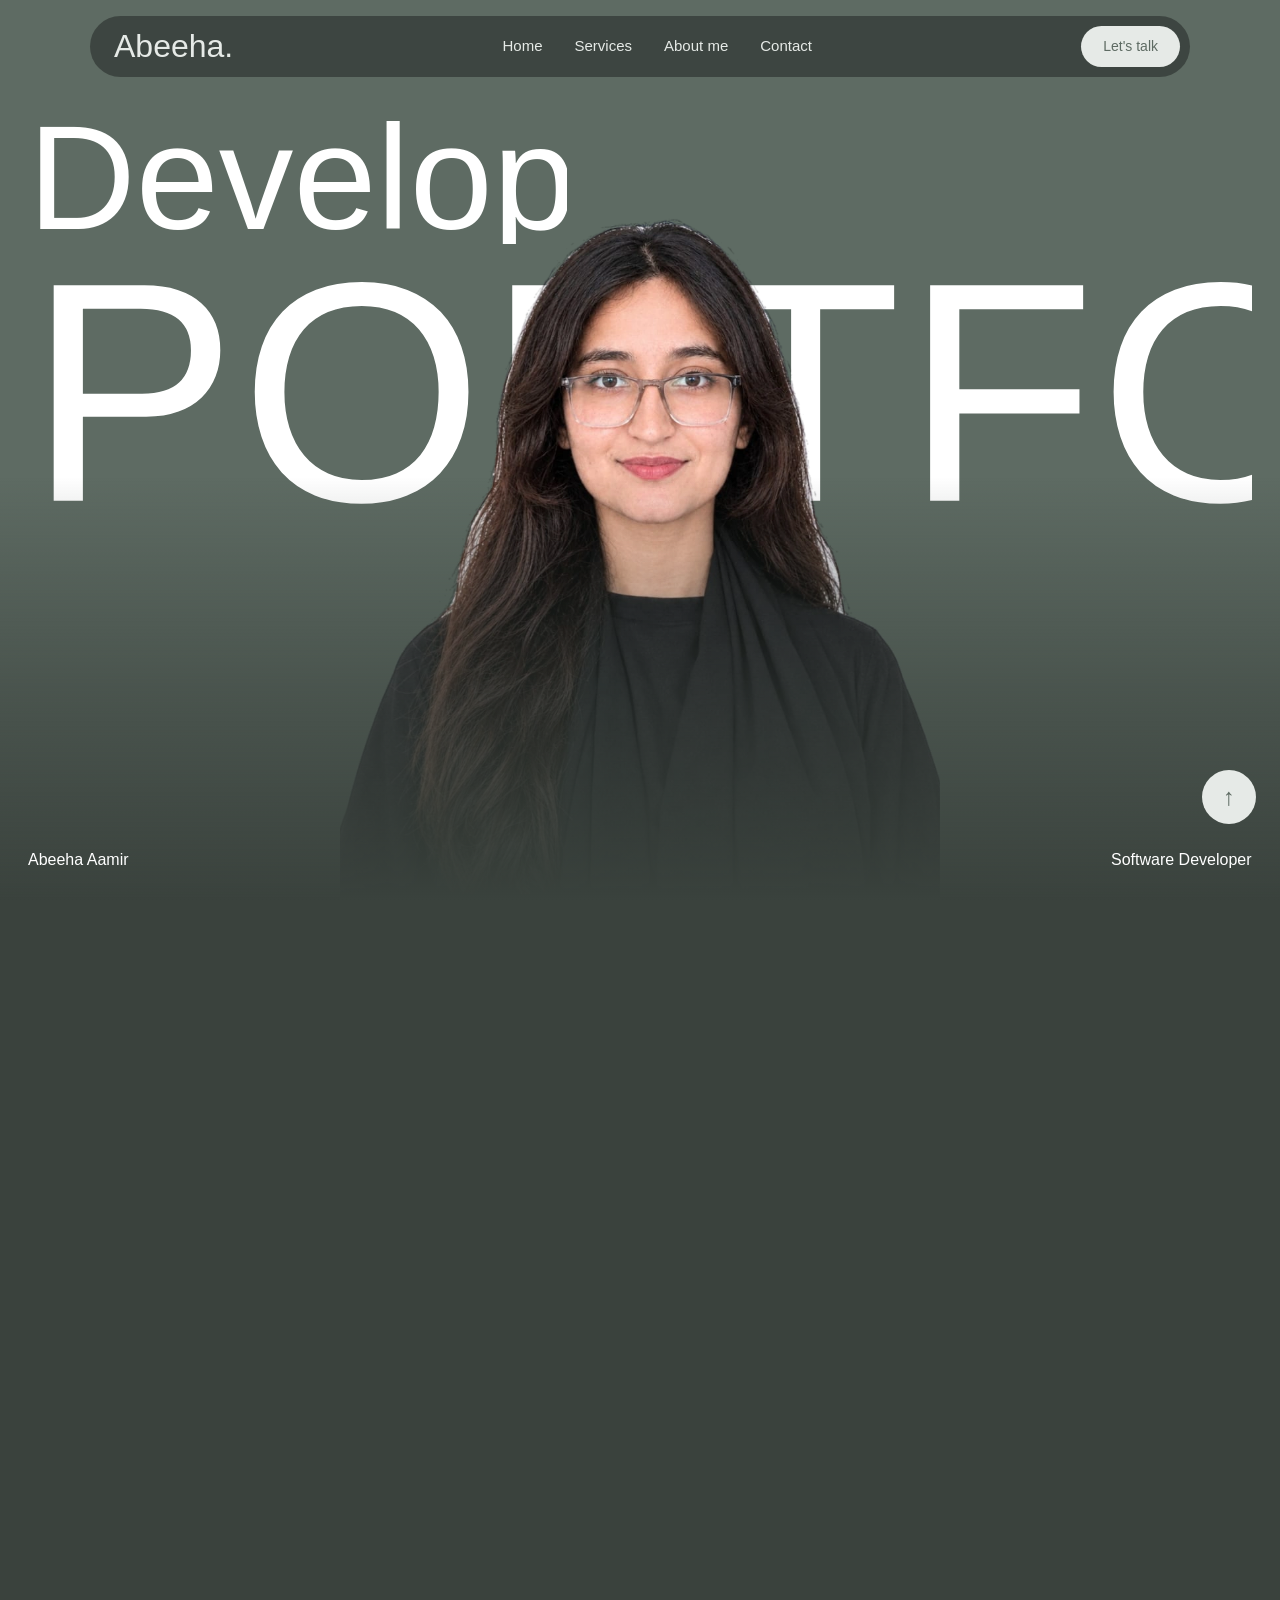
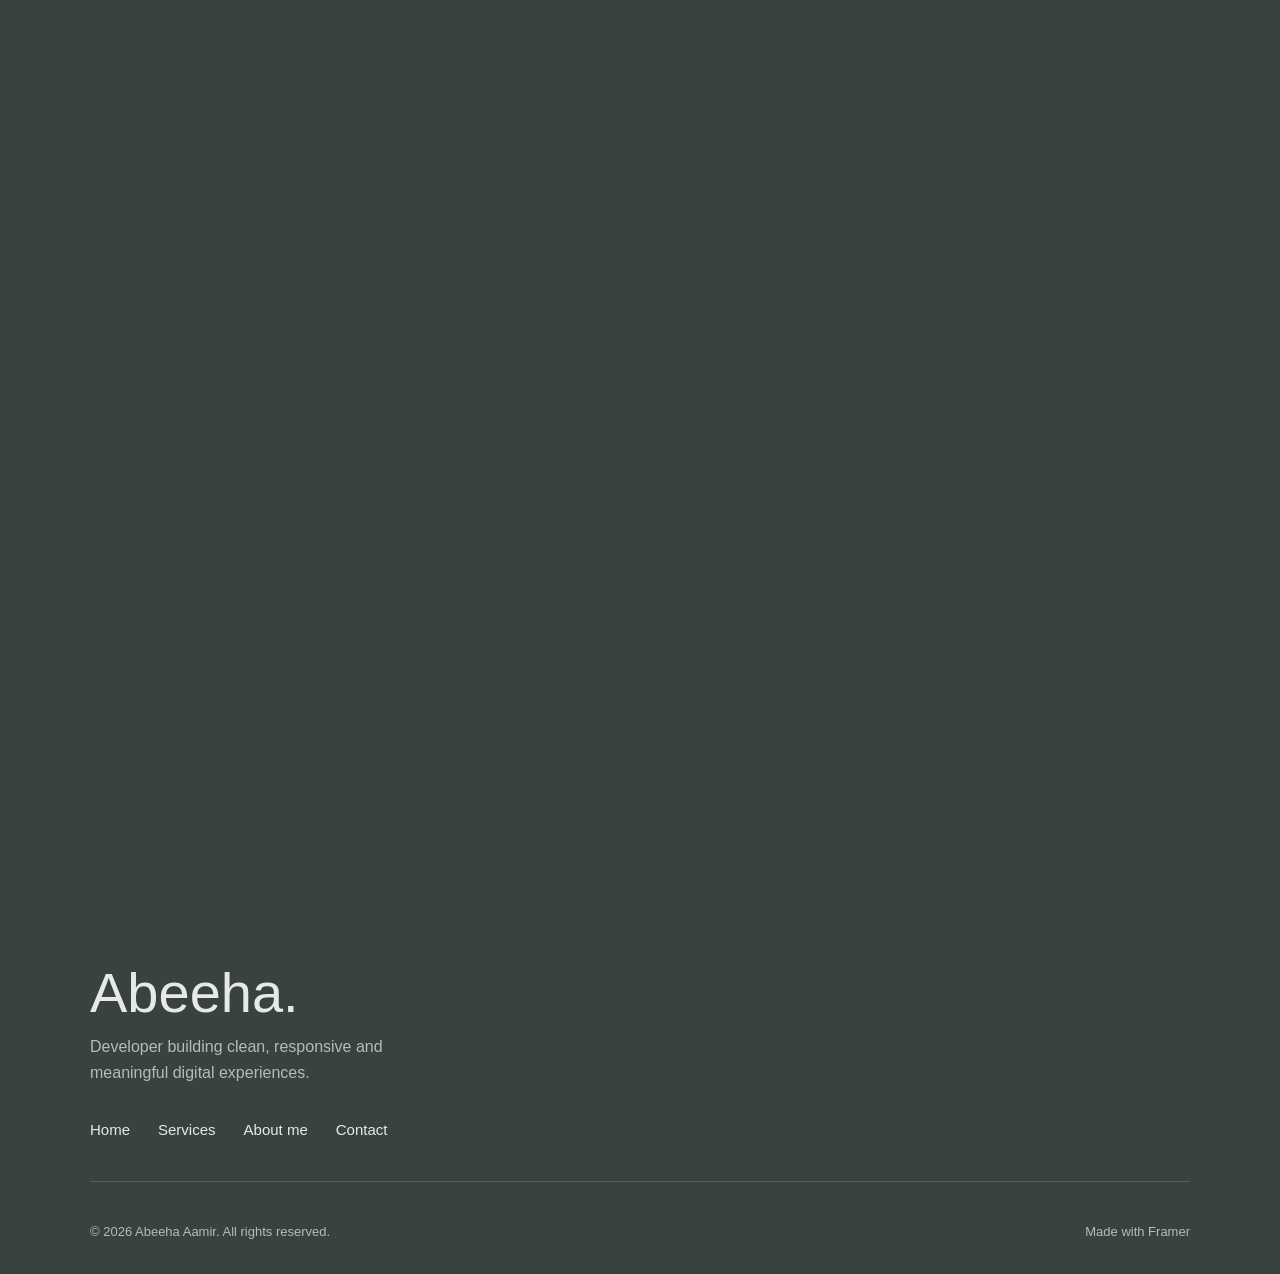
==== commit cbe2267f: "Improve portfolio links, accessibility, image performance and screenshot layout - Link template butt" ====
--- a/index.html
+++ b/index.html
@@ -169,7 +169,7 @@
 @font-face { font-family: "Inter Placeholder"; src: local("Arial"); ascent-override: 89.79%; descent-override: 22.36%; line-gap-override: 0.00%; size-adjust: 107.89% }</style>
 	<link href="https://fonts.gstatic.com/" rel="preconnect" crossorigin>
 	
-	<meta name="robots" content="max-image-preview:large"><style data-framer-breakpoint-css>@media(min-width: 1200px){.hidden-72rtr7{display:none!important}}@media(min-width: 810px) and (max-width: 1199.98px){.hidden-1oard35{display:none!important}}@media(max-width: 809.98px){.hidden-bj8osi{display:none!important}}</style><style data-framer-css-ssr-minified data-framer-components="framer-lib-cursors-host framer-FuHmF framer-lib-combinedCSSRules PropertyOverrides framer-Nakdg framer-vLuKH framer-MjbiM">html,body,#main{box-sizing:border-box;margin:0;padding:0}:root{-webkit-font-smoothing:antialiased;-moz-osx-font-smoothing:grayscale}*{box-sizing:border-box;-webkit-font-smoothing:inherit}h1,h2,h3,h4,h5,h6,p,figure{margin:0}body,input,textarea,select,button{font-family:sans-serif;font-size:12px}body{--token-d65c47cc-c0cf-42d1-a6d5-a3a0e137eeb1:#f7f7f7;--token-e3222ab3-3cf4-4668-be1c-08a4d8197ba5:#fff}@supports (z-index:calc(infinity)){#__framer-badge-container{--infinity:infinity}}#__framer-badge-container{pointer-events:none;width:100%;z-index:calc(var(--infinity,2147480000));justify-content:flex-end;padding:20px;display:flex;position:fixed;bottom:0}@supports (background:-webkit-named-image(i)) and (not (grid-template-rows:subgrid)){body{--framer-will-change-override:transform}}@supports (background:-webkit-named-image(i)) and (not (position-area:top right)){body{--framer-will-change-filter-override:filter}}[data-framer-component-type=Text] div div span,[data-framer-component-type=Text] a div span,[data-framer-component-type=Text] span span span,[data-framer-component-type=Text] p span span,[data-framer-component-type=Text] h1 span span,[data-framer-component-type=Text] h2 span span,[data-framer-component-type=Text] h3 span span,[data-framer-component-type=Text] h4 span span,[data-framer-component-type=Text] h5 span span,[data-framer-component-type=Text] h6 span span,[data-framer-component-type=Text] a{font-family:var(--font-family);font-style:var(--font-style);font-weight:min(calc(var(--framer-font-weight-increase,0) + var(--font-weight,400)), 900);color:var(--text-color);letter-spacing:var(--letter-spacing);font-size:var(--font-size);text-transform:var(--text-transform);--text-decoration:var(--framer-text-decoration-style,solid) var(--framer-text-decoration,none) var(--framer-text-decoration-color,currentcolor) var(--framer-text-decoration-thickness,auto);--text-decoration-skip-ink:var(--framer-text-decoration-skip-ink);--text-underline-offset:var(--framer-text-decoration-offset);line-height:var(--line-height);--font-family:var(--framer-font-family);--font-style:var(--framer-font-style);--font-weight:var(--framer-font-weight);--text-color:var(--framer-text-color);--letter-spacing:var(--framer-letter-spacing);--font-size:var(--framer-font-size);--text-transform:var(--framer-text-transform);--line-height:var(--framer-line-height)}@supports not (color:color(display-p3 1 1 1)){p.framer-text,div.framer-text,h1.framer-text,h2.framer-text,h3.framer-text,h4.framer-text,h5.framer-text,h6.framer-text,li.framer-text,ol.framer-text,ul.framer-text,span.framer-text:not([data-text-fill]){color:var(--framer-blockquote-text-color-rgb,var(--framer-blockquote-text-color,var(--framer-text-color-rgb,var(--framer-text-color,#000))));-webkit-text-stroke-color:var(--framer-text-stroke-color-rgb,var(--framer-text-stroke-color,initial))}mark.framer-text{background-color:var(--framer-blockquote-text-background-color-rgb,var(--framer-blockquote-text-background-color,var(--framer-text-background-color-rgb,var(--framer-text-background-color,initial))))}}@supports not (color:color(display-p3 1 1 1)){code.framer-text,code.framer-text span.framer-text:not([data-text-fill]){color:var(--framer-blockquote-text-color-rgb,var(--framer-blockquote-text-color,var(--framer-code-text-color-rgb,var(--framer-code-text-color,var(--framer-text-color-rgb,var(--framer-text-color,#000))))))}}@supports not (color:color(display-p3 1 1 1)){a.framer-text,span.framer-text[data-nested-link]{color:var(--framer-link-text-color-rgb,var(--framer-link-text-color,var(--framer-blockquote-text-color-rgb,var(--framer-blockquote-text-color,var(--framer-text-color-rgb,var(--framer-text-color,#000))))));background-color:var(--framer-link-text-background-color-rgb,var(--framer-link-text-background-color,initial));-webkit-text-decoration-color:var(--framer-link-text-decoration-color-rgb,var(--framer-link-text-decoration-color,var(--framer-text-decoration-color-rgb,var(--framer-text-decoration-color,currentcolor))));text-decoration-color:var(--framer-link-text-decoration-color-rgb,var(--framer-link-text-decoration-color,var(--framer-text-decoration-color-rgb,var(--framer-text-decoration-color,currentcolor))))}}@supports not (color:color(display-p3 1 1 1)){code.framer-text a.framer-text,code.framer-text a.framer-text span.framer-text:not([data-text-fill]),code.framer-text span.framer-text[data-nested-link],code.framer-text span.framer-text[data-nested-link] span.framer-text:not([data-text-fill]){color:var(--framer-link-text-color-rgb,var(--framer-link-text-color,var(--framer-blockquote-text-color-rgb,var(--framer-blockquote-text-color,var(--framer-code-text-color-rgb,var(--framer-code-text-color,var(--framer-text-color-rgb,var(--framer-text-color,#000))))))))}}@supports not (color:color(display-p3 1 1 1)){a.framer-text:hover,span.framer-text[data-nested-link]:hover{color:var(--framer-link-hover-text-color-rgb,var(--framer-link-hover-text-color,var(--framer-link-text-color-rgb,var(--framer-link-text-color,var(--framer-blockquote-text-color-rgb,var(--framer-blockquote-text-color,var(--framer-text-color-rgb,var(--framer-text-color,#000))))))));background-color:var(--framer-link-hover-text-background-color-rgb,var(--framer-link-hover-text-background-color,var(--framer-link-text-background-color-rgb,var(--framer-link-text-background-color,var(--framer-text-background-color-rgb,var(--framer-text-background-color,initial))))));-webkit-text-decoration-color:var(--framer-link-hover-text-decoration-color-rgb,var(--framer-link-hover-text-decoration-color,var(--framer-link-text-decoration-color-rgb,var(--framer-link-text-decoration-color,var(--framer-text-decoration-color-rgb,var(--framer-text-decoration-color,currentcolor))))));text-decoration-color:var(--framer-link-hover-text-decoration-color-rgb,var(--framer-link-hover-text-decoration-color,var(--framer-link-text-decoration-color-rgb,var(--framer-link-text-decoration-color,var(--framer-text-decoration-color-rgb,var(--framer-text-decoration-color,currentcolor))))))}}@supports not (color:color(display-p3 1 1 1)){code.framer-text a.framer-text:hover,code.framer-text span.framer-text[data-nested-link]:hover{color:var(--framer-link-hover-text-color-rgb,var(--framer-link-hover-text-color,var(--framer-link-text-color-rgb,var(--framer-link-text-color,var(--framer-blockquote-text-color-rgb,var(--framer-blockquote-text-color,var(--framer-code-text-color-rgb,var(--framer-code-text-color,var(--framer-text-color-rgb,var(--framer-text-color,#000))))))))))}}@supports not (color:color(display-p3 1 1 1)){a.framer-text[data-framer-page-link-current],span.framer-text[data-framer-page-link-current]{color:var(--framer-link-current-text-color-rgb,var(--framer-link-current-text-color,var(--framer-link-text-color-rgb,var(--framer-link-text-color,var(--framer-text-color-rgb,var(--framer-text-color,#000))))));background-color:var(--framer-link-current-text-background-color-rgb,var(--framer-link-current-text-background-color,var(--framer-link-text-background-color-rgb,var(--framer-link-text-background-color,var(--framer-text-background-color-rgb,var(--framer-text-background-color,initial))))));-webkit-text-decoration-color:var(--framer-link-current-text-decoration-color-rgb,var(--framer-link-current-text-decoration-color,var(--framer-link-text-decoration-color-rgb,var(--framer-link-text-decoration-color,var(--framer-text-decoration-color-rgb,var(--framer-text-decoration-color,currentcolor))))));text-decoration-color:var(--framer-link-current-text-decoration-color-rgb,var(--framer-link-current-text-decoration-color,var(--framer-link-text-decoration-color-rgb,var(--framer-link-text-decoration-color,var(--framer-text-decoration-color-rgb,var(--framer-text-decoration-color,currentcolor))))))}}@supports not (color:color(display-p3 1 1 1)){code.framer-text a.framer-text[data-framer-page-link-current],code.framer-text a.framer-text[data-framer-page-link-current] span.framer-text:not([data-text-fill]),code.framer-text span.framer-text[data-framer-page-link-current],code.framer-text span.framer-text[data-framer-page-link-current] span.framer-text:not([data-text-fill]){color:var(--framer-link-current-text-color-rgb,var(--framer-link-current-text-color,var(--framer-link-text-color-rgb,var(--framer-link-text-color,var(--framer-code-text-color-rgb,var(--framer-code-text-color,var(--framer-text-color-rgb,var(--framer-text-color,#000))))))));background-color:var(--framer-link-current-text-background-color-rgb,var(--framer-link-current-text-background-color,var(--framer-link-text-background-color-rgb,var(--framer-link-text-background-color,var(--framer-text-background-color-rgb,var(--framer-text-background-color,initial))))))}}@supports not (color:color(display-p3 1 1 1)){a.framer-text[data-framer-page-link-current]:hover,span.framer-text[data-framer-page-link-current]:hover{color:var(--framer-link-hover-text-color-rgb,var(--framer-link-hover-text-color,var(--framer-link-current-text-color-rgb,var(--framer-link-current-text-color,var(--framer-link-text-color-rgb,var(--framer-link-text-color,var(--framer-code-text-color-rgb,var(--framer-code-text-color,var(--framer-text-color-rgb,var(--framer-text-color,#000))))))))));background-color:var(--framer-link-hover-text-background-color-rgb,var(--framer-link-hover-text-background-color,var(--framer-link-current-text-background-color-rgb,var(--framer-link-current-text-background-color,var(--framer-link-text-background-color-rgb,var(--framer-link-text-background-color,initial))))));-webkit-text-decoration-color:var(--framer-link-hover-text-decoration-color-rgb,var(--framer-link-hover-text-decoration-color,var(--framer-link-current-text-decoration-color-rgb,var(--framer-link-current-text-decoration-color,var(--framer-link-text-decoration-color-rgb,var(--framer-link-text-decoration-color,var(--framer-text-decoration-color-rgb,var(--framer-text-decoration-color,currentcolor))))))));text-decoration-color:var(--framer-link-hover-text-decoration-color-rgb,var(--framer-link-hover-text-decoration-color,var(--framer-link-current-text-decoration-color-rgb,var(--framer-link-current-text-decoration-color,var(--framer-link-text-decoration-color-rgb,var(--framer-link-text-decoration-color,var(--framer-text-decoration-color-rgb,var(--framer-text-decoration-color,currentcolor))))))))}}@supports not (color:color(display-p3 1 1 1)){code.framer-text a.framer-text[data-framer-page-link-current]:hover,code.framer-text a.framer-text[data-framer-page-link-current]:hover span.framer-text:not([data-text-fill]),code.framer-text span.framer-text[data-framer-page-link-current]:hover,code.framer-text span.framer-text[data-framer-page-link-current]:hover span.framer-text:not([data-text-fill]){color:var(--framer-link-hover-text-color-rgb,var(--framer-link-hover-text-color,var(--framer-link-current-text-color-rgb,var(--framer-link-current-text-color,var(--framer-link-text-color-rgb,var(--framer-link-text-color,var(--framer-code-text-color-rgb,var(--framer-code-text-color,var(--framer-text-color-rgb,var(--framer-text-color,#000))))))))));background-color:var(--framer-link-hover-text-background-color-rgb,var(--framer-link-hover-text-background-color,var(--framer-link-current-text-background-color-rgb,var(--framer-link-current-text-background-color,var(--framer-link-text-background-color-rgb,var(--framer-link-text-background-color,initial))))))}}[data-framer-component-type=Stack]:not([data-framer-generated])>*,[data-framer-component-type=Stack]:not([data-framer-generated])>[data-framer-component-type],NavigationContainer [data-framer-component-type=NavigationContainer]>*,[data-framer-component-type=NavigationContainer]>[data-framer-component-type]{position:relative}@supports not (overflow:clip){:root{--overflow-clip-fallback:hidden}}@supports (background:-webkit-named-image(i)) and (not (contain-intrinsic-size:inherit)){div.framer-text,p.framer-text,h1.framer-text,h2.framer-text,h3.framer-text,h4.framer-text,h5.framer-text,h6.framer-text,ol.framer-text,ul.framer-text,li.framer-text,blockquote.framer-text,.framer-text.framer-image{display:var(--text-truncation-display-inline-for-safari-16,revert)}div.framer-text:after,p.framer-text:after,h1.framer-text:after,h2.framer-text:after,h3.framer-text:after,h4.framer-text:after,h5.framer-text:after,h6.framer-text:after,ol.framer-text:after,ul.framer-text:after,li.framer-text:after,blockquote.framer-text:after,.framer-text.framer-image:after{content:var(--text-truncation-line-break-for-safari-16);white-space:pre}.framer-text.framer-text-module,.framer-text.framer-table-wrapper{display:var(--text-truncation-display-none-for-safari-16,revert)}p.framer-text[data-text-fill]{display:var(--text-truncation-display-inline-for-safari-16,inline-block)}}@supports (corner-shape:superellipse(2)){:root{--one-if-corner-shape-supported:1}}.framer-cursor-none,.framer-cursor-none *{cursor:none!important}.framer-pointer-events-none,.framer-pointer-events-none *{pointer-events:none!important}.framer-FuHmF.framer-lux5qc,.framer-FuHmF .framer-lux5qc{display:block}.framer-FuHmF.framer-72rtr7{height:min-content;overflow:var(--overflow-clip-fallback,clip);background-color:#3a423d;flex-flow:column;place-content:center flex-start;align-items:center;gap:0;width:1200px;padding:0;display:flex;position:relative}.framer-FuHmF .framer-ozrmvu{height:100vh;overflow:var(--overflow-clip-fallback,clip);background-color:#5e6b63;flex:none;gap:0;width:100%;position:relative}.framer-FuHmF .framer-kpdql5{flex-flow:column;flex:none;place-content:center flex-start;align-items:center;gap:0;width:100%;height:100%;padding:110px 28px 60px;display:flex;position:absolute;top:0;left:0;overflow:visible}.framer-FuHmF .framer-6vqtbv,.framer-FuHmF .framer-oeass6,.framer-FuHmF .framer-1fhczmd,.framer-FuHmF .framer-c7mod5,.framer-FuHmF .framer-185uxmc,.framer-FuHmF .framer-1qtjyb2,.framer-FuHmF .framer-1lxlvd0,.framer-FuHmF .framer-up7mfn,.framer-FuHmF .framer-1901sr{flex-flow:column;flex:none;place-content:flex-start;align-items:flex-start;gap:0;width:100%;height:min-content;padding:0;display:flex;position:relative;overflow:visible}.framer-FuHmF .framer-1fmckcx{white-space:pre;will-change:var(--framer-will-change-effect-override,transform);flex:none;width:44%;height:auto;position:relative}.framer-FuHmF .framer-96tt6s{white-space:pre;will-change:var(--framer-will-change-effect-override,transform);flex:none;width:100%;max-width:2400px;height:auto;position:relative}.framer-FuHmF .framer-jn3zdn{flex-flow:column;flex:none;place-content:center flex-end;align-items:center;gap:0;width:100%;height:100%;padding:0 16px;display:flex;position:absolute;top:0;left:0;overflow:visible}.framer-FuHmF .framer-183locl{will-change:var(--framer-will-change-effect-override,transform);flex-flow:column;flex:none;place-content:center;align-items:center;gap:0;width:50%;max-width:600px;height:auto;padding:0;display:flex;position:relative;overflow:visible}.framer-FuHmF .framer-pl51t4{background:linear-gradient(#3a423d00 0%,#3a423d8c 50%,#3a423d 100%);flex-flow:column;flex:none;place-content:center flex-start;align-items:center;gap:0;width:100%;height:47%;padding:0;display:flex;position:absolute;bottom:0;left:0%;overflow:visible}.framer-FuHmF .framer-1n5uyni{white-space:pre;will-change:var(--framer-will-change-effect-override,transform);flex:none;width:auto;height:auto;position:absolute;bottom:28px;left:28px}.framer-FuHmF .framer-1mbi58b{white-space:pre;will-change:var(--framer-will-change-effect-override,transform);flex:none;width:auto;height:auto;position:absolute;bottom:28px;right:28px}.framer-FuHmF .framer-n6fqgz-container{z-index:10;flex:none;width:100%;height:auto;position:fixed;top:0;left:50%;transform:translate(-50%)}.framer-FuHmF .framer-g5dlal{flex-flow:column;flex:none;place-content:center flex-start;align-items:center;gap:0;width:100%;height:min-content;padding:80px 16px 32px;scroll-margin-top:60px;display:flex;position:relative;overflow:visible}.framer-FuHmF .framer-1n2bj6f,.framer-FuHmF .framer-1gva8re,.framer-FuHmF .framer-1e57aop{max-width:1100px;height:min-content;overflow:var(--overflow-clip-fallback,clip);will-change:var(--framer-will-change-override,transform);background-color:#e6eae7;border-radius:28px;flex-flow:wrap;flex:none;place-content:center flex-start;align-items:center;gap:0;width:100%;padding:0;display:flex;position:relative}.framer-FuHmF .framer-1rtxd8e,.framer-FuHmF .framer-6ol4sk,.framer-FuHmF .framer-5the9u{flex-flow:column;flex:1 0 0;place-content:center flex-end;align-self:stretch;align-items:center;gap:0;width:1px;min-width:320px;height:auto;padding:40px 24px 0;display:flex;position:relative;overflow:visible}.framer-FuHmF .framer-1dutr26{white-space:pre;flex:none;width:82%;max-width:450px;height:auto;position:absolute;top:32px;left:32px}.framer-FuHmF .framer-zhvflo,.framer-FuHmF .framer-10t9zef{aspect-ratio:.74707;will-change:var(--framer-will-change-effect-override,transform);flex:none;gap:0;width:96%;max-width:470px;height:auto;position:relative;overflow:visible}.framer-FuHmF .framer-1hlthxn{background:linear-gradient(#e6eae700 0%,#e6eae7 100%);flex-flow:column;flex:none;place-content:center flex-start;align-items:center;gap:0;height:35%;padding:0;display:flex;position:absolute;bottom:0;left:0;right:0;overflow:visible}.framer-FuHmF .framer-1tu8wj3{flex-flow:column;flex:1 0 0;place-content:flex-start;align-items:flex-start;gap:20px;width:1px;min-width:320px;height:min-content;padding:48px 40px 48px 32px;display:flex;position:relative;overflow:visible}.framer-FuHmF .framer-1blw5mu,.framer-FuHmF .framer-27zxqd,.framer-FuHmF .framer-l63si4,.framer-FuHmF .framer-pgfxkk,.framer-FuHmF .framer-1pmsqaw,.framer-FuHmF .framer-4tc3ny,.framer-FuHmF .framer-1ax8wpu,.framer-FuHmF .framer-j4uyfj,.framer-FuHmF .framer-7teyc7,.framer-FuHmF .framer-dn26f9,.framer-FuHmF .framer-efx3ug,.framer-FuHmF .framer-hi9o7c,.framer-FuHmF .framer-gwuqny,.framer-FuHmF .framer-14jvb2w,.framer-FuHmF .framer-15f2799,.framer-FuHmF .framer-c9co2a,.framer-FuHmF .framer-101gmfs,.framer-FuHmF .framer-on7og0,.framer-FuHmF .framer-nlg28k,.framer-FuHmF .framer-1ujehbt,.framer-FuHmF .framer-4fmt05,.framer-FuHmF .framer-14hdan5,.framer-FuHmF .framer-1rzwzz3,.framer-FuHmF .framer-1k4mpbm,.framer-FuHmF .framer-12fp2ru,.framer-FuHmF .framer-8mnrm6,.framer-FuHmF .framer-uolguq,.framer-FuHmF .framer-146ngzj,.framer-FuHmF .framer-1qg0yut,.framer-FuHmF .framer-wyv6zk,.framer-FuHmF .framer-1gh1ldj,.framer-FuHmF .framer-m19jbi,.framer-FuHmF .framer-1ozcxrr,.framer-FuHmF .framer-1muv70n,.framer-FuHmF .framer-1ej0e5,.framer-FuHmF .framer-au7g12,.framer-FuHmF .framer-q1ks7o,.framer-FuHmF .framer-v0qon9,.framer-FuHmF .framer-wjda5,.framer-FuHmF .framer-1uqs1yz,.framer-FuHmF .framer-y6sh4k,.framer-FuHmF .framer-479rr9{white-space:pre;flex:none;width:auto;height:auto;position:relative}.framer-FuHmF .framer-1mrx71f{white-space:pre;flex:none;width:100%;max-width:330px;height:auto;position:relative}.framer-FuHmF .framer-1rjxr44,.framer-FuHmF .framer-1ma4z77,.framer-FuHmF .framer-1ln96e,.framer-FuHmF .framer-1pdp7xi,.framer-FuHmF .framer-1nkhnik,.framer-FuHmF .framer-3cbf4k,.framer-FuHmF .framer-wq3lnq,.framer-FuHmF .framer-e64km2,.framer-FuHmF .framer-1qzdf59,.framer-FuHmF .framer-1s54xgg,.framer-FuHmF .framer-1jwfea0,.framer-FuHmF .framer-xx69c7,.framer-FuHmF .framer-umok19,.framer-FuHmF .framer-bh896d,.framer-FuHmF .framer-qbs28w,.framer-FuHmF .framer-1n2isxa,.framer-FuHmF .framer-hjqsme,.framer-FuHmF .framer-ejxrxs,.framer-FuHmF .framer-8xd6p6,.framer-FuHmF .framer-268rb6{white-space:pre-wrap;word-break:break-word;word-wrap:break-word;flex:none;width:100%;height:auto;position:relative}.framer-FuHmF .framer-p0ve4o,.framer-FuHmF .framer-ucqcxn,.framer-FuHmF .framer-wzv16g{flex-flow:column;flex:none;place-content:center flex-start;align-items:center;gap:0;width:100%;height:min-content;padding:100px 24px;display:flex;position:relative;overflow:visible}.framer-FuHmF .framer-1sjlewm{flex-flow:wrap;flex:none;place-content:center flex-start;align-items:center;gap:56px;width:100%;max-width:1100px;height:min-content;padding:0;display:flex;position:relative;overflow:visible}.framer-FuHmF .framer-vkum9d{flex-flow:column;flex:1 0 0;place-content:flex-start;align-items:flex-start;gap:26px;width:1px;min-width:320px;height:min-content;padding:0;display:flex;position:relative;overflow:visible}.framer-FuHmF .framer-s4whd5{white-space:pre;flex:none;width:100%;max-width:533px;height:auto;position:relative}.framer-FuHmF .framer-voouyk,.framer-FuHmF .framer-1nfz18w,.framer-FuHmF .framer-eqdwqx,.framer-FuHmF .framer-1b8s54e,.framer-FuHmF .framer-ikzqgu{flex-flow:row;flex:none;place-content:center flex-start;align-items:center;gap:14px;width:100%;height:min-content;padding:12px 0;display:flex;position:relative;overflow:visible}.framer-FuHmF .framer-nkc4o9,.framer-FuHmF .framer-12bh4l9,.framer-FuHmF .framer-1pp2kar,.framer-FuHmF .framer-1t7zqv9,.framer-FuHmF .framer-100x5vy{background-color:#b2beb5;border-radius:99px;flex-flow:column;flex:none;place-content:center flex-start;align-items:center;gap:0;width:8px;height:8px;padding:0;display:flex;position:relative;overflow:visible}.framer-FuHmF .framer-k5xlg7{min-width:300px;height:600px;overflow:var(--overflow-clip-fallback,clip);will-change:var(--framer-will-change-override,transform);border-radius:24px;flex:1 0 0;gap:0;width:1px;position:relative}.framer-FuHmF .framer-1v1wix6{height:100%;overflow:var(--overflow-clip-fallback,clip);will-change:var(--framer-will-change-effect-override,transform);flex:none;gap:0;width:100%;position:absolute;top:0;left:0}.framer-FuHmF .framer-4bt4gs,.framer-FuHmF .framer-wrqiib,.framer-FuHmF .framer-yilt0s{flex-flow:column;flex:none;place-content:center flex-start;align-items:center;gap:0;width:100%;height:min-content;padding:32px 16px;display:flex;position:relative;overflow:visible}.framer-FuHmF .framer-1blbhq5{flex-flow:column;flex:none;place-content:center flex-end;align-items:center;gap:0;width:100%;height:100%;padding:0;display:flex;position:absolute;top:0;left:0;overflow:visible}.framer-FuHmF .framer-1id5a4c{background-color:#5e6b63;border-top-left-radius:400px;border-top-right-radius:400px;flex-flow:column;flex:none;place-content:center flex-start;align-items:center;gap:0;width:86%;max-width:440px;height:220px;padding:0;display:flex;position:relative;overflow:visible}.framer-FuHmF .framer-1hpavci{aspect-ratio:.74707;will-change:var(--framer-will-change-effect-override,transform);flex:none;gap:0;width:100%;max-width:470px;height:auto;position:relative;overflow:visible}.framer-FuHmF .framer-141hl3f{background:linear-gradient(#e6eae700 0%,#e6eae7 100%);flex-flow:column;flex:none;place-content:center flex-start;align-items:center;gap:0;height:52%;padding:0;display:flex;position:absolute;bottom:-8px;left:-16px;right:-16px;overflow:visible}.framer-FuHmF .framer-9d2ntr{flex-flow:column;flex:1 0 0;place-content:flex-start;align-items:flex-start;gap:30px;width:1px;min-width:320px;height:min-content;padding:48px 40px 48px 32px;display:flex;position:relative;overflow:visible}.framer-FuHmF .framer-lwd35b{white-space:pre;flex:none;width:100%;max-width:442px;height:auto;position:relative}.framer-FuHmF .framer-tmqd1e{flex-flow:column;flex:none;place-content:flex-start;align-items:flex-start;gap:24px;width:100%;height:min-content;padding:0;display:flex;position:relative;overflow:visible}.framer-FuHmF .framer-bxkn1o,.framer-FuHmF .framer-121jbbo,.framer-FuHmF .framer-1hd7gy3{flex-flow:wrap;flex:none;place-content:flex-start;align-items:flex-start;gap:18px;width:100%;height:min-content;padding:0;display:flex;position:relative;overflow:visible}.framer-FuHmF .framer-edauq8,.framer-FuHmF .framer-19g7kkm,.framer-FuHmF .framer-emun27{white-space:pre-wrap;word-break:break-word;word-wrap:break-word;flex:none;width:118px;height:auto;position:relative}.framer-FuHmF .framer-1vyzlmh,.framer-FuHmF .framer-77hpuo,.framer-FuHmF .framer-12yc8o{flex-flow:column;flex:1 0 0;place-content:flex-start;align-items:flex-start;gap:4px;width:1px;min-width:200px;height:min-content;padding:0;display:flex;position:relative;overflow:visible}.framer-FuHmF .framer-1w26tg3{flex-flow:column;flex:none;place-content:center flex-start;align-items:center;gap:0;width:100%;height:min-content;padding:100px 24px;scroll-margin-top:60px;display:flex;position:relative;overflow:visible}.framer-FuHmF .framer-6ulol0{flex-flow:wrap;flex:none;place-content:center flex-start;align-items:center;gap:40px;width:100%;max-width:1100px;height:min-content;padding:0;display:flex;position:relative;overflow:visible}.framer-FuHmF .framer-1chftk0{flex-flow:column;flex:1 0 0;place-content:flex-start;align-items:flex-start;gap:24px;width:1px;min-width:320px;height:min-content;padding:0;display:flex;position:relative;overflow:visible}.framer-FuHmF .framer-1k471a4{white-space:pre;flex:none;width:100%;max-width:559px;height:auto;position:relative}.framer-FuHmF .framer-q8xdzt,.framer-FuHmF .framer-1y0xpjo,.framer-FuHmF .framer-a6fu5g{will-change:var(--framer-will-change-effect-override,transform);background-color:#e6eae7;border-radius:999px;flex-flow:row;flex:none;place-content:center flex-start;align-items:center;gap:8px;width:min-content;height:min-content;padding:14px 26px;display:flex;position:relative;overflow:visible}.framer-FuHmF .framer-187vcac{flex-flow:column;flex:1 0 0;place-content:center flex-start;align-items:center;gap:0;width:1px;min-width:320px;height:min-content;padding:0;display:flex;position:relative;overflow:visible}.framer-FuHmF .framer-qj069u{flex:none;gap:0;width:360px;height:470px;position:relative;overflow:visible}.framer-FuHmF .framer-tnpdkq{will-change:var(--framer-will-change-effect-override,transform);background-color:#fff;border-radius:6px;flex-flow:column;flex:none;place-content:center flex-start;align-items:center;gap:0;width:240px;height:min-content;padding:12px 12px 52px;display:flex;position:absolute;top:20px;left:0;overflow:visible}.framer-FuHmF .framer-ufxujs,.framer-FuHmF .framer-yfcuya{height:280px;overflow:var(--overflow-clip-fallback,clip);will-change:var(--framer-will-change-override,transform);border-radius:2px;flex:none;gap:0;width:100%;position:relative}.framer-FuHmF .framer-4ofm8o{will-change:var(--framer-will-change-effect-override,transform);background-color:#fff;border-radius:6px;flex-flow:column;flex:none;place-content:center flex-start;align-items:center;gap:0;width:240px;height:min-content;padding:12px 12px 52px;display:flex;position:absolute;top:100px;left:120px;overflow:visible}.framer-FuHmF .framer-143yhln{flex-flow:column;flex:1 0 0;place-content:flex-start;align-items:flex-start;gap:20px;width:1px;min-width:320px;height:min-content;padding:48px 40px;display:flex;position:relative;overflow:visible}.framer-FuHmF .framer-vyndqq,.framer-FuHmF .framer-edqe5t{white-space:pre;flex:none;width:100%;max-width:358px;height:auto;position:relative}.framer-FuHmF .framer-d61viv,.framer-FuHmF .framer-n4kpgs{flex-flow:wrap;flex:none;place-content:flex-start;align-items:flex-start;gap:8px;width:100%;height:min-content;padding:0;display:flex;position:relative;overflow:visible}.framer-FuHmF .framer-2b863c,.framer-FuHmF .framer-fdh8we,.framer-FuHmF .framer-1yswz06,.framer-FuHmF .framer-jo359c,.framer-FuHmF .framer-1gcvgu3,.framer-FuHmF .framer-159sgc3{will-change:var(--framer-will-change-effect-override,transform);background-color:#5e6b6314;border-radius:999px;flex-flow:row;flex:none;place-content:center flex-start;align-items:center;gap:8px;width:min-content;height:min-content;padding:10px 18px;display:flex;position:relative;overflow:visible}.framer-FuHmF .framer-1q4fmzq{background-color:#5e6b63;flex-flow:column;flex:1 0 0;place-content:center flex-start;align-items:center;gap:12px;width:1px;min-width:320px;height:600px;padding:12px;display:flex;position:relative;overflow:visible}.framer-FuHmF .framer-1d3fp1g,.framer-FuHmF .framer-1nbpxt8{flex-flow:row;flex:1 0 0;place-content:center flex-start;align-items:center;gap:12px;width:100%;height:1px;padding:0;display:flex;position:relative;overflow:visible}.framer-FuHmF .framer-efwppw,.framer-FuHmF .framer-1g2vin6,.framer-FuHmF .framer-r6woxi,.framer-FuHmF .framer-1yfvw77{height:100%;overflow:var(--overflow-clip-fallback,clip);will-change:var(--framer-will-change-effect-override,transform);border-radius:14px;flex:1 0 0;gap:0;width:1px;position:relative}.framer-FuHmF .framer-1qjnrm9{flex-flow:column;flex:none;place-content:flex-start;align-items:flex-start;gap:44px;width:100%;max-width:1100px;height:min-content;padding:0;display:flex;position:relative;overflow:visible}.framer-FuHmF .framer-1c90wjp{flex-flow:wrap;flex:none;place-content:center flex-start;align-items:center;gap:16px;width:100%;height:min-content;padding:0;display:flex;position:relative;overflow:visible}.framer-FuHmF .framer-nsck25,.framer-FuHmF .framer-zf1ipm,.framer-FuHmF .framer-gqvzw3{min-width:240px;height:380px;overflow:var(--overflow-clip-fallback,clip);will-change:var(--framer-will-change-effect-override,transform);border-radius:20px;flex:1 0 0;gap:0;width:1px;position:relative}.framer-FuHmF .framer-vwpsrb{flex-flow:wrap;flex:none;place-content:center flex-start;align-items:center;gap:40px;width:100%;height:min-content;padding:0;display:flex;position:relative;overflow:visible}.framer-FuHmF .framer-11urn63{flex-flow:column;flex:1 0 0;place-content:flex-start;align-items:flex-start;gap:6px;width:1px;min-width:280px;height:min-content;padding:0;display:flex;position:relative;overflow:visible}.framer-FuHmF .framer-1ll8ggq{flex-flow:column;flex:1 0 0;place-content:flex-start;align-items:flex-start;gap:16px;width:1px;min-width:300px;height:min-content;padding:0;display:flex;position:relative;overflow:visible}.framer-FuHmF .framer-1ursfq3,.framer-FuHmF .framer-1ejll7w,.framer-FuHmF .framer-jbo2p0{will-change:var(--framer-will-change-effect-override,transform);background-color:#e6eae71a;border-radius:999px;flex-flow:row;flex:none;place-content:center flex-start;align-items:center;gap:8px;width:min-content;height:min-content;padding:10px 18px;display:flex;position:relative;overflow:visible}.framer-FuHmF .framer-nerkb4{max-width:1100px;height:min-content;overflow:var(--overflow-clip-fallback,clip);will-change:var(--framer-will-change-override,transform);background-color:#e6eae7;border-radius:28px;flex-flow:wrap;flex:none;place-content:center flex-start;align-items:center;gap:16px;width:100%;padding:16px;display:flex;position:relative}.framer-FuHmF .framer-16uzqtl,.framer-FuHmF .framer-1kh2pnn{will-change:var(--framer-will-change-effect-override,transform);flex-flow:column;flex:1 0 0;place-content:center flex-start;align-items:center;gap:14px;width:1px;min-width:200px;height:560px;padding:0;display:flex;position:relative;overflow:visible}.framer-FuHmF .framer-1ikcn1s,.framer-FuHmF .framer-f73094,.framer-FuHmF .framer-1n0t0zo,.framer-FuHmF .framer-lhzee{height:1px;overflow:var(--overflow-clip-fallback,clip);will-change:var(--framer-will-change-effect-override,transform);border-radius:18px;flex:1 0 0;gap:0;width:100%;position:relative}.framer-FuHmF .framer-5u8upd{flex-flow:column;flex:1 0 0;place-content:center flex-start;align-items:center;gap:18px;width:1px;min-width:300px;height:min-content;padding:24px 8px;display:flex;position:relative;overflow:visible}.framer-FuHmF .framer-1dsopy2,.framer-FuHmF .framer-vnyriw{flex-flow:column;flex:none;place-content:center flex-start;align-items:center;gap:0;width:100%;height:min-content;padding:0;display:flex;position:relative;overflow:visible}.framer-FuHmF .framer-mg9a27{white-space:pre;flex:none;width:100%;max-width:325px;height:auto;position:relative}.framer-FuHmF .framer-uw9fyu{flex-flow:wrap;flex:none;place-content:center;align-items:center;gap:8px;width:100%;height:min-content;padding:0;display:flex;position:relative;overflow:visible}.framer-FuHmF .framer-19ro5vj{flex-flow:column;flex:none;place-content:center flex-start;align-items:center;gap:44px;width:100%;max-width:1100px;height:min-content;padding:0;display:flex;position:relative;overflow:visible}.framer-FuHmF .framer-r1xsx5{white-space:pre;flex:none;width:100%;max-width:504px;height:auto;position:relative}.framer-FuHmF .framer-kenv{flex-flow:wrap;flex:none;place-content:flex-start;align-items:flex-start;gap:16px;width:100%;height:min-content;padding:0;display:flex;position:relative;overflow:visible}.framer-FuHmF .framer-1cv2zm6,.framer-FuHmF .framer-18vbjze,.framer-FuHmF .framer-40goka,.framer-FuHmF .framer-1s7p8sk{will-change:var(--framer-will-change-effect-override,transform);background-color:#5e6b63;border-radius:20px;flex-flow:column;flex:1 0 0;place-content:flex-start;align-items:flex-start;gap:14px;width:1px;min-width:230px;height:min-content;padding:26px 24px 28px;display:flex;position:relative;overflow:visible}.framer-FuHmF .framer-1vmbjs4,.framer-FuHmF .framer-1p5a730,.framer-FuHmF .framer-rd86v4,.framer-FuHmF .framer-12i6zii{flex-flow:row;flex:none;place-content:center flex-start;align-items:center;gap:12px;width:min-content;height:min-content;padding:0;display:flex;position:relative;overflow:visible}.framer-FuHmF .framer-zry550,.framer-FuHmF .framer-19rtn6r,.framer-FuHmF .framer-1eazr57,.framer-FuHmF .framer-1ga8w0u{height:52px;overflow:var(--overflow-clip-fallback,clip);will-change:var(--framer-will-change-override,transform);border-radius:999px;flex:none;gap:0;width:52px;position:relative}.framer-FuHmF .framer-ros5xf,.framer-FuHmF .framer-to2b71,.framer-FuHmF .framer-19yxkx6,.framer-FuHmF .framer-19a3oy5{flex-flow:column;flex:none;place-content:flex-start;align-items:flex-start;gap:0;width:min-content;height:min-content;padding:0;display:flex;position:relative;overflow:visible}.framer-FuHmF .framer-19y8lpe,.framer-FuHmF .framer-inv0dn{white-space:pre-wrap;word-break:break-word;word-wrap:break-word;flex:none;align-self:stretch;width:auto;height:auto;position:relative}.framer-FuHmF .framer-lkybp7{flex-flow:column;flex:none;place-content:center flex-start;align-items:center;gap:0;width:100%;height:min-content;padding:32px 16px;scroll-margin-top:60px;display:flex;position:relative;overflow:visible}.framer-FuHmF .framer-1s275ew{max-width:1100px;height:min-content;overflow:var(--overflow-clip-fallback,clip);will-change:var(--framer-will-change-override,transform);background-color:#5e6b63;border-radius:28px;flex-flow:wrap;flex:none;place-content:center flex-start;align-items:center;gap:0;width:100%;padding:0;display:flex;position:relative}.framer-FuHmF .framer-yv2ery{flex-flow:column;flex:1 0 0;place-content:flex-start;align-items:flex-start;gap:24px;width:1px;min-width:320px;height:min-content;padding:56px 24px 48px 48px;display:flex;position:relative;overflow:visible}.framer-FuHmF .framer-1dvqy4f{white-space:pre;flex:none;width:100%;max-width:571px;height:auto;position:relative}.framer-FuHmF .framer-1d2a6v9{flex-flow:column;flex:none;place-content:flex-start;align-items:flex-start;gap:12px;width:min-content;height:min-content;padding:0;display:flex;position:relative;overflow:visible}.framer-FuHmF .framer-t0cj02-container{flex:none;width:100%;height:auto;position:relative}.framer-FuHmF .framer-10fb62d-container{will-change:var(--framer-will-change-effect-override,transform);z-index:20;flex:none;width:54px;height:54px;position:fixed;bottom:76px;right:24px}@media (min-width:810px) and (max-width:1199.98px){.framer-FuHmF.framer-72rtr7{width:810px}.framer-FuHmF .framer-kpdql5{padding:130px 28px 60px}.framer-FuHmF .framer-183locl{width:70%}.framer-FuHmF .framer-pl51t4{height:42%}.framer-FuHmF .framer-n6fqgz-container{transform:unset;left:0}.framer-FuHmF .framer-zhvflo{width:106%}.framer-FuHmF .framer-1gva8re{background-color:#e3e7e4fc}.framer-FuHmF .framer-1hpavci{width:143%}.framer-FuHmF .framer-9d2ntr{min-width:420px}}@media (max-width:809.98px){.framer-FuHmF.framer-72rtr7{width:390px}.framer-FuHmF .framer-ozrmvu{height:720px}.framer-FuHmF .framer-kpdql5{padding:112px 28px 60px}.framer-FuHmF .framer-183locl{width:113%;max-width:560px}.framer-FuHmF .framer-pl51t4{height:43%}.framer-FuHmF .framer-n6fqgz-container{transform:unset;left:0}.framer-FuHmF .framer-1e57aop,.framer-FuHmF .framer-1s275ew{will-change:unset;overflow:visible}.framer-FuHmF .framer-1q4fmzq{height:658px}.framer-FuHmF .framer-yv2ery{padding:56px 24px 48px 25px}.framer-FuHmF .framer-5the9u{padding:0 24px}.framer-FuHmF .framer-10fb62d-container{bottom:64px}}body{--framer-will-change-override:none}@supports (background:-webkit-named-image(i)) and (not (grid-template-rows:subgrid)){body{--framer-will-change-override:transform}}body{--framer-will-change-filter-override:none}@supports (background:-webkit-named-image(i)) and (not (position-area:top right)){body{--framer-will-change-filter-override:filter}}[data-framer-component-type]{position:absolute}[data-framer-component-type=Text]{cursor:inherit}[data-framer-component-text-autosized] *{white-space:pre}[data-framer-component-type=Text]>*{text-align:var(--framer-text-alignment,start)}[data-framer-component-type=Text] span span,[data-framer-component-type=Text] p span,[data-framer-component-type=Text] h1 span,[data-framer-component-type=Text] h2 span,[data-framer-component-type=Text] h3 span,[data-framer-component-type=Text] h4 span,[data-framer-component-type=Text] h5 span,[data-framer-component-type=Text] h6 span{display:block}[data-framer-component-type=Text] span span span,[data-framer-component-type=Text] p span span,[data-framer-component-type=Text] h1 span span,[data-framer-component-type=Text] h2 span span,[data-framer-component-type=Text] h3 span span,[data-framer-component-type=Text] h4 span span,[data-framer-component-type=Text] h5 span span,[data-framer-component-type=Text] h6 span span{display:unset}[data-framer-component-type=Text] div div span,[data-framer-component-type=Text] a div span,[data-framer-component-type=Text] span span span,[data-framer-component-type=Text] p span span,[data-framer-component-type=Text] h1 span span,[data-framer-component-type=Text] h2 span span,[data-framer-component-type=Text] h3 span span,[data-framer-component-type=Text] h4 span span,[data-framer-component-type=Text] h5 span span,[data-framer-component-type=Text] h6 span span,[data-framer-component-type=Text] a{font-family:var(--font-family);font-style:var(--font-style);font-weight:min(calc(var(--framer-font-weight-increase,0) + var(--font-weight,400)), 900);color:var(--text-color);letter-spacing:var(--letter-spacing);font-size:var(--font-size);text-transform:var(--text-transform);--text-decoration:var(--framer-text-decoration-style,solid) var(--framer-text-decoration,none) var(--framer-text-decoration-color,currentcolor) var(--framer-text-decoration-thickness,auto);--text-decoration-skip-ink:var(--framer-text-decoration-skip-ink);--text-underline-offset:var(--framer-text-decoration-offset);line-height:var(--line-height);--font-family:var(--framer-font-family);--font-style:var(--framer-font-style);--font-weight:var(--framer-font-weight);--text-color:var(--framer-text-color);--letter-spacing:var(--framer-letter-spacing);--font-size:var(--framer-font-size);--text-transform:var(--framer-text-transform);--line-height:var(--framer-line-height)}[data-framer-component-type=Text] a,[data-framer-component-type=Text] a div span,[data-framer-component-type=Text] a span span span,[data-framer-component-type=Text] a p span span,[data-framer-component-type=Text] a h1 span span,[data-framer-component-type=Text] a h2 span span,[data-framer-component-type=Text] a h3 span span,[data-framer-component-type=Text] a h4 span span,[data-framer-component-type=Text] a h5 span span,[data-framer-component-type=Text] a h6 span span{--font-family:var(--framer-link-font-family,var(--framer-font-family));--font-style:var(--framer-link-font-style,var(--framer-font-style));--font-weight:var(--framer-link-font-weight,var(--framer-font-weight));--text-color:var(--framer-link-text-color,var(--framer-text-color));--font-size:var(--framer-link-font-size,var(--framer-font-size));--text-transform:var(--framer-link-text-transform,var(--framer-text-transform));--text-decoration:var(--framer-link-text-decoration-style,var(--framer-text-decoration-style,solid)) var(--framer-link-text-decoration,var(--framer-text-decoration,none)) var(--framer-link-text-decoration-color,var(--framer-text-decoration-color,currentcolor)) var(--framer-link-text-decoration-thickness,var(--framer-text-decoration-thickness,auto));--text-decoration-skip-ink:var(--framer-link-text-decoration-skip-ink,var(--framer-text-decoration-skip-ink));--text-underline-offset:var(--framer-link-text-decoration-offset,var(--framer-text-decoration-offset))}[data-framer-component-type=Text] a:hover,[data-framer-component-type=Text] a div span:hover,[data-framer-component-type=Text] a span span span:hover,[data-framer-component-type=Text] a p span span:hover,[data-framer-component-type=Text] a h1 span span:hover,[data-framer-component-type=Text] a h2 span span:hover,[data-framer-component-type=Text] a h3 span span:hover,[data-framer-component-type=Text] a h4 span span:hover,[data-framer-component-type=Text] a h5 span span:hover,[data-framer-component-type=Text] a h6 span span:hover{--font-family:var(--framer-link-hover-font-family,var(--framer-link-font-family,var(--framer-font-family)));--font-style:var(--framer-link-hover-font-style,var(--framer-link-font-style,var(--framer-font-style)));--font-weight:var(--framer-link-hover-font-weight,var(--framer-link-font-weight,var(--framer-font-weight)));--text-color:var(--framer-link-hover-text-color,var(--framer-link-text-color,var(--framer-text-color)));--font-size:var(--framer-link-hover-font-size,var(--framer-link-font-size,var(--framer-font-size)));--text-transform:var(--framer-link-hover-text-transform,var(--framer-link-text-transform,var(--framer-text-transform)));--text-decoration:var(--framer-link-hover-text-decoration-style,var(--framer-link-text-decoration-style,var(--framer-text-decoration-style,solid))) var(--framer-link-hover-text-decoration,var(--framer-link-text-decoration,var(--framer-text-decoration,none))) var(--framer-link-hover-text-decoration-color,var(--framer-link-text-decoration-color,var(--framer-text-decoration-color,currentcolor))) var(--framer-link-hover-text-decoration-thickness,var(--framer-link-text-decoration-thickness,var(--framer-text-decoration-thickness,auto)));--text-decoration-skip-ink:var(--framer-link-hover-text-decoration-skip-ink,var(--framer-link-text-decoration-skip-ink,var(--framer-text-decoration-skip-ink)));--text-underline-offset:var(--framer-link-hover-text-decoration-offset,var(--framer-link-text-decoration-offset,var(--framer-text-decoration-offset)))}[data-framer-component-type=Text].isCurrent a,[data-framer-component-type=Text].isCurrent a div span,[data-framer-component-type=Text].isCurrent a span span span,[data-framer-component-type=Text].isCurrent a p span span,[data-framer-component-type=Text].isCurrent a h1 span span,[data-framer-component-type=Text].isCurrent a h2 span span,[data-framer-component-type=Text].isCurrent a h3 span span,[data-framer-component-type=Text].isCurrent a h4 span span,[data-framer-component-type=Text].isCurrent a h5 span span,[data-framer-component-type=Text].isCurrent a h6 span span{--font-family:var(--framer-link-current-font-family,var(--framer-link-font-family,var(--framer-font-family)));--font-style:var(--framer-link-current-font-style,var(--framer-link-font-style,var(--framer-font-style)));--font-weight:var(--framer-link-current-font-weight,var(--framer-link-font-weight,var(--framer-font-weight)));--text-color:var(--framer-link-current-text-color,var(--framer-link-text-color,var(--framer-text-color)));--font-size:var(--framer-link-current-font-size,var(--framer-link-font-size,var(--framer-font-size)));--text-transform:var(--framer-link-current-text-transform,var(--framer-link-text-transform,var(--framer-text-transform)));--text-decoration:var(--framer-link-current-text-decoration-style,var(--framer-link-text-decoration-style,var(--framer-text-decoration-style,solid))) var(--framer-link-current-text-decoration,var(--framer-link-text-decoration,var(--framer-text-decoration,none))) var(--framer-link-current-text-decoration-color,var(--framer-link-text-decoration-color,var(--framer-text-decoration-color,currentcolor))) var(--framer-link-current-text-decoration-thickness,var(--framer-link-text-decoration-thickness,var(--framer-text-decoration-thickness,auto)));--text-decoration-skip-ink:var(--framer-link-current-text-decoration-skip-ink,var(--framer-link-text-decoration-skip-ink,var(--framer-text-decoration-skip-ink)));--text-underline-offset:var(--framer-link-current-text-decoration-offset,var(--framer-link-text-decoration-offset,var(--framer-text-decoration-offset)))}[data-framer-component-type=RichTextContainer]{outline:none;flex-direction:column;flex-shrink:0;justify-content:flex-start;display:flex}p.framer-text,div.framer-text,figure.framer-text,h1.framer-text,h2.framer-text,h3.framer-text,h4.framer-text,h5.framer-text,h6.framer-text,ol.framer-text,ul.framer-text{margin:0;padding:0}p.framer-text,div.framer-text,h1.framer-text,h2.framer-text,h3.framer-text,h4.framer-text,h5.framer-text,h6.framer-text,li.framer-text,ol.framer-text,ul.framer-text,mark.framer-text,span.framer-text:not([data-text-fill]){font-family:var(--framer-font-family-preview,var(--framer-blockquote-font-family,var(--framer-font-family,Inter, Inter Placeholder, sans-serif)));font-style:var(--framer-font-style-preview,var(--framer-blockquote-font-style,var(--framer-font-style,normal)));font-weight:var(--framer-font-weight-preview,var(--framer-blockquote-font-weight,var(--framer-font-weight,400)));color:var(--framer-blockquote-text-color,var(--framer-text-color,#000));font-size:calc(var(--framer-blockquote-font-size,var(--framer-font-size,16px)) * var(--framer-font-size-scale,1));letter-spacing:var(--framer-blockquote-letter-spacing,var(--framer-letter-spacing,0));text-transform:var(--framer-blockquote-text-transform,var(--framer-text-transform,none));-webkit-text-decoration-line:var(--framer-blockquote-text-decoration,var(--framer-text-decoration,initial));text-decoration-line:var(--framer-blockquote-text-decoration,var(--framer-text-decoration,initial));-webkit-text-decoration-style:var(--framer-blockquote-text-decoration-style,var(--framer-text-decoration-style,initial));text-decoration-style:var(--framer-blockquote-text-decoration-style,var(--framer-text-decoration-style,initial));-webkit-text-decoration-color:var(--framer-blockquote-text-decoration-color,var(--framer-text-decoration-color,initial));text-decoration-color:var(--framer-blockquote-text-decoration-color,var(--framer-text-decoration-color,initial));text-decoration-thickness:var(--framer-blockquote-text-decoration-thickness,var(--framer-text-decoration-thickness,initial));text-decoration-skip-ink:var(--framer-blockquote-text-decoration-skip-ink,var(--framer-text-decoration-skip-ink,initial));text-underline-offset:var(--framer-blockquote-text-decoration-offset,var(--framer-text-decoration-offset,initial));line-height:var(--framer-blockquote-line-height,var(--framer-line-height,1.2em));text-align:var(--framer-blockquote-text-alignment,var(--framer-text-alignment,start));-webkit-text-stroke-width:var(--framer-text-stroke-width,initial);-webkit-text-stroke-color:var(--framer-text-stroke-color,initial);-moz-font-feature-settings:var(--framer-font-open-type-features,initial);-webkit-font-feature-settings:var(--framer-font-open-type-features,initial);font-feature-settings:var(--framer-font-open-type-features,initial);font-variation-settings:var(--framer-font-variation-axes-preview,var(--framer-font-variation-axes,normal));text-wrap:var(--framer-text-wrap-override,var(--framer-text-wrap))}mark.framer-text,p.framer-text,div.framer-text,h1.framer-text,h2.framer-text,h3.framer-text,h4.framer-text,h5.framer-text,h6.framer-text,li.framer-text,ol.framer-text,ul.framer-text{background-color:var(--framer-blockquote-text-background-color,var(--framer-text-background-color,initial));border-radius:var(--framer-blockquote-text-background-radius,var(--framer-text-background-radius,initial));corner-shape:var(--framer-blockquote-text-background-corner-shape,var(--framer-text-background-corner-shape,initial));padding:var(--framer-blockquote-text-background-padding,var(--framer-text-background-padding,initial))}@supports not (color:color(display-p3 1 1 1)){p.framer-text,div.framer-text,h1.framer-text,h2.framer-text,h3.framer-text,h4.framer-text,h5.framer-text,h6.framer-text,li.framer-text,ol.framer-text,ul.framer-text,span.framer-text:not([data-text-fill]){color:var(--framer-blockquote-text-color-rgb,var(--framer-blockquote-text-color,var(--framer-text-color-rgb,var(--framer-text-color,#000))));-webkit-text-stroke-color:var(--framer-text-stroke-color-rgb,var(--framer-text-stroke-color,initial))}mark.framer-text{background-color:var(--framer-blockquote-text-background-color-rgb,var(--framer-blockquote-text-background-color,var(--framer-text-background-color-rgb,var(--framer-text-background-color,initial))))}}.framer-fit-text .framer-text{white-space:nowrap;white-space-collapse:preserve}strong.framer-text{font-family:var(--framer-blockquote-font-family-bold,var(--framer-font-family-bold));font-style:var(--framer-blockquote-font-style-bold,var(--framer-font-style-bold));font-weight:var(--framer-blockquote-font-weight-bold,var(--framer-font-weight-bold,bolder));font-variation-settings:var(--framer-blockquote-font-variation-axes-bold,var(--framer-font-variation-axes-bold))}em.framer-text{font-family:var(--framer-blockquote-font-family-italic,var(--framer-font-family-italic));font-style:var(--framer-blockquote-font-style-italic,var(--framer-font-style-italic,italic));font-weight:var(--framer-blockquote-font-weight-italic,var(--framer-font-weight-italic));font-variation-settings:var(--framer-blockquote-font-variation-axes-italic,var(--framer-font-variation-axes-italic))}em.framer-text>strong.framer-text{font-family:var(--framer-blockquote-font-family-bold-italic,var(--framer-font-family-bold-italic));font-style:var(--framer-blockquote-font-style-bold-italic,var(--framer-font-style-bold-italic,italic));font-weight:var(--framer-blockquote-font-weight-bold-italic,var(--framer-font-weight-bold-italic,bolder));font-variation-settings:var(--framer-blockquote-font-variation-axes-bold-italic,var(--framer-font-variation-axes-bold-italic))}p.framer-text:not(:first-child),div.framer-text:not(:first-child),h1.framer-text:not(:first-child),h2.framer-text:not(:first-child),h3.framer-text:not(:first-child),h4.framer-text:not(:first-child),h5.framer-text:not(:first-child),h6.framer-text:not(:first-child),ol.framer-text:not(:first-child),ul.framer-text:not(:first-child),blockquote.framer-text:not(:first-child),table.framer-text:not(:first-child),figure.framer-text:not(:first-child),.framer-image.framer-text:not(:first-child){margin-top:var(--framer-blockquote-paragraph-spacing,var(--framer-paragraph-spacing,0))}li.framer-text>ul.framer-text:nth-child(2),li.framer-text>ol.framer-text:nth-child(2){margin-top:0}.framer-text[data-text-fill]{-webkit-text-fill-color:transparent;padding:max(0em, calc(calc(1.3em - var(--framer-blockquote-line-height,var(--framer-line-height,1.3em))) / 2));margin:min(0em, calc(calc(1.3em - var(--framer-blockquote-line-height,var(--framer-line-height,1.3em))) / -2));-webkit-background-clip:text;background-clip:text;display:inline-block}code.framer-text,code.framer-text span.framer-text:not([data-text-fill]){font-family:var(--framer-code-font-family,var(--framer-font-family,Inter, Inter Placeholder, sans-serif));font-style:var(--framer-blockquote-font-style,var(--framer-code-font-style,var(--framer-font-style,normal)));font-weight:var(--framer-blockquote-font-weight,var(--framer-code-font-weight,var(--framer-font-weight,400)));color:var(--framer-blockquote-text-color,var(--framer-code-text-color,var(--framer-text-color,#000)));font-size:calc(var(--framer-blockquote-font-size,var(--framer-font-size,16px)) * var(--framer-font-size-scale,1));letter-spacing:var(--framer-blockquote-letter-spacing,var(--framer-letter-spacing,0));line-height:var(--framer-blockquote-line-height,var(--framer-line-height,1.2em))}@supports not (color:color(display-p3 1 1 1)){code.framer-text,code.framer-text span.framer-text:not([data-text-fill]){color:var(--framer-blockquote-text-color-rgb,var(--framer-blockquote-text-color,var(--framer-code-text-color-rgb,var(--framer-code-text-color,var(--framer-text-color-rgb,var(--framer-text-color,#000))))))}}blockquote.framer-text{unicode-bidi:initial;margin-block-start:initial;margin-block-end:initial;margin-inline-start:initial;margin-inline-end:initial}a.framer-text,a.framer-text span.framer-text:not([data-text-fill]),span.framer-text[data-nested-link],span.framer-text[data-nested-link] span.framer-text:not([data-text-fill]){color:inherit;font-family:var(--framer-font-family-preview,var(--framer-link-font-family,var(--framer-blockquote-font-family,var(--framer-font-family,Inter, Inter Placeholder, sans-serif))));font-style:var(--framer-font-style-preview,var(--framer-link-font-style,var(--framer-blockquote-font-style,var(--framer-font-style,normal))));font-weight:var(--framer-font-weight-preview,var(--framer-link-font-weight,var(--framer-blockquote-font-weight,var(--framer-font-weight,400))));font-size:calc(var(--framer-blockquote-font-size,var(--framer-font-size,16px)) * var(--framer-font-size-scale,1));text-transform:var(--framer-link-text-transform,var(--framer-blockquote-text-transform,var(--framer-text-transform,none)));cursor:var(--framer-custom-cursors,pointer);background-color:initial;border-radius:var(--framer-link-text-background-radius,initial);corner-shape:var(--framer-link-text-background-corner-shape,initial);padding:var(--framer-link-text-background-padding,initial)}a.framer-text,span.framer-text[data-nested-link]{color:var(--framer-link-text-color,var(--framer-blockquote-text-color,var(--framer-text-color,#000)));-webkit-text-decoration-line:var(--framer-link-text-decoration,var(--framer-blockquote-text-decoration,var(--framer-text-decoration,initial)));text-decoration-line:var(--framer-link-text-decoration,var(--framer-blockquote-text-decoration,var(--framer-text-decoration,initial)));-webkit-text-decoration-style:var(--framer-link-text-decoration-style,var(--framer-blockquote-text-decoration-style,var(--framer-text-decoration-style,initial)));text-decoration-style:var(--framer-link-text-decoration-style,var(--framer-blockquote-text-decoration-style,var(--framer-text-decoration-style,initial)));-webkit-text-decoration-color:var(--framer-link-text-decoration-color,var(--framer-blockquote-text-decoration-color,var(--framer-text-decoration-color,initial)));text-decoration-color:var(--framer-link-text-decoration-color,var(--framer-blockquote-text-decoration-color,var(--framer-text-decoration-color,initial)));text-decoration-thickness:var(--framer-link-text-decoration-thickness,var(--framer-blockquote-text-decoration-thickness,var(--framer-text-decoration-thickness,initial)));text-decoration-skip-ink:var(--framer-link-text-decoration-skip-ink,var(--framer-blockquote-text-decoration-skip-ink,var(--framer-text-decoration-skip-ink,initial)));text-underline-offset:var(--framer-link-text-decoration-offset,var(--framer-blockquote-text-decoration-offset,var(--framer-text-decoration-offset,initial)));background-color:var(--framer-link-text-background-color,initial)}@supports not (color:color(display-p3 1 1 1)){a.framer-text,span.framer-text[data-nested-link]{color:var(--framer-link-text-color-rgb,var(--framer-link-text-color,var(--framer-blockquote-text-color-rgb,var(--framer-blockquote-text-color,var(--framer-text-color-rgb,var(--framer-text-color,#000))))));background-color:var(--framer-link-text-background-color-rgb,var(--framer-link-text-background-color,initial));-webkit-text-decoration-color:var(--framer-link-text-decoration-color-rgb,var(--framer-link-text-decoration-color,var(--framer-text-decoration-color-rgb,var(--framer-text-decoration-color,currentcolor))));text-decoration-color:var(--framer-link-text-decoration-color-rgb,var(--framer-link-text-decoration-color,var(--framer-text-decoration-color-rgb,var(--framer-text-decoration-color,currentcolor))))}}code.framer-text a.framer-text,code.framer-text a.framer-text span.framer-text:not([data-text-fill]),code.framer-text span.framer-text[data-nested-link],code.framer-text span.framer-text[data-nested-link] span.framer-text:not([data-text-fill]){font-family:var(--framer-code-font-family,var(--framer-font-family,Inter, Inter Placeholder, sans-serif));font-style:var(--framer-blockquote-font-style,var(--framer-code-font-style,var(--framer-font-style,normal)));font-weight:var(--framer-blockquote-font-weight,var(--framer-code-font-weight,var(--framer-font-weight,400)));color:inherit;font-size:calc(var(--framer-blockquote-font-size,var(--framer-font-size,16px)) * var(--framer-font-size-scale,1))}code.framer-text a.framer-text,code.framer-text span.framer-text[data-nested-link]{color:var(--framer-link-text-color,var(--framer-blockquote-text-color,var(--framer-code-text-color,var(--framer-text-color,#000))))}@supports not (color:color(display-p3 1 1 1)){code.framer-text a.framer-text,code.framer-text a.framer-text span.framer-text:not([data-text-fill]),code.framer-text span.framer-text[data-nested-link],code.framer-text span.framer-text[data-nested-link] span.framer-text:not([data-text-fill]){color:var(--framer-link-text-color-rgb,var(--framer-link-text-color,var(--framer-blockquote-text-color-rgb,var(--framer-blockquote-text-color,var(--framer-code-text-color-rgb,var(--framer-code-text-color,var(--framer-text-color-rgb,var(--framer-text-color,#000))))))))}}a.framer-text:hover,a.framer-text:hover span.framer-text:not([data-text-fill]),span.framer-text[data-nested-link]:hover,span.framer-text[data-nested-link]:hover span.framer-text:not([data-text-fill]){font-family:var(--framer-font-family-preview,var(--framer-link-hover-font-family,var(--framer-link-font-family,var(--framer-blockquote-font-family,var(--framer-font-family,Inter, Inter Placeholder, sans-serif)))));font-style:var(--framer-font-style-preview,var(--framer-link-hover-font-style,var(--framer-link-font-style,var(--framer-blockquote-font-style,var(--framer-font-style,normal)))));font-weight:var(--framer-font-weight-preview,var(--framer-link-hover-font-weight,var(--framer-link-font-weight,var(--framer-blockquote-font-weight,var(--framer-font-weight,400)))));font-size:calc(var(--framer-link-hover-font-size,var(--framer-blockquote-font-size,var(--framer-font-size,16px))) * var(--framer-font-size-scale,1));text-transform:var(--framer-link-hover-text-transform,var(--framer-link-text-transform,var(--framer-blockquote-text-transform,var(--framer-text-transform,none))));border-radius:var(--framer-link-hover-text-background-radius,var(--framer-link-text-background-radius,var(--framer-text-background-radius,initial)));corner-shape:var(--framer-link-hover-text-background-corner-shape,var(--framer-link-text-background-corner-shape,var(--framer-text-background-corner-shape,initial)));padding:var(--framer-link-hover-text-background-padding,var(--framer-link-text-background-padding,var(--framer-text-background-padding,initial)))}a.framer-text:hover,span.framer-text[data-nested-link]:hover{color:var(--framer-link-hover-text-color,var(--framer-link-text-color,var(--framer-blockquote-text-color,var(--framer-text-color,#000))));-webkit-text-decoration-line:var(--framer-link-hover-text-decoration,var(--framer-link-text-decoration,var(--framer-blockquote-text-decoration,var(--framer-text-decoration,initial))));text-decoration-line:var(--framer-link-hover-text-decoration,var(--framer-link-text-decoration,var(--framer-blockquote-text-decoration,var(--framer-text-decoration,initial))));-webkit-text-decoration-style:var(--framer-link-hover-text-decoration-style,var(--framer-link-text-decoration-style,var(--framer-blockquote-text-decoration-style,var(--framer-text-decoration-style,initial))));text-decoration-style:var(--framer-link-hover-text-decoration-style,var(--framer-link-text-decoration-style,var(--framer-blockquote-text-decoration-style,var(--framer-text-decoration-style,initial))));-webkit-text-decoration-color:var(--framer-link-hover-text-decoration-color,var(--framer-link-text-decoration-color,var(--framer-blockquote-text-decoration-color,var(--framer-text-decoration-color,initial))));text-decoration-color:var(--framer-link-hover-text-decoration-color,var(--framer-link-text-decoration-color,var(--framer-blockquote-text-decoration-color,var(--framer-text-decoration-color,initial))));text-decoration-thickness:var(--framer-link-hover-text-decoration-thickness,var(--framer-link-text-decoration-thickness,var(--framer-blockquote-text-decoration-thickness,var(--framer-text-decoration-thickness,initial))));text-decoration-skip-ink:var(--framer-link-hover-text-decoration-skip-ink,var(--framer-link-text-decoration-skip-ink,var(--framer-blockquote-text-decoration-skip-ink,var(--framer-text-decoration-skip-ink,initial))));text-underline-offset:var(--framer-link-hover-text-decoration-offset,var(--framer-link-text-decoration-offset,var(--framer-blockquote-text-decoration-offset,var(--framer-text-decoration-offset,initial))));background-color:var(--framer-link-hover-text-background-color,var(--framer-link-text-background-color,var(--framer-text-background-color,initial)))}@supports not (color:color(display-p3 1 1 1)){a.framer-text:hover,span.framer-text[data-nested-link]:hover{color:var(--framer-link-hover-text-color-rgb,var(--framer-link-hover-text-color,var(--framer-link-text-color-rgb,var(--framer-link-text-color,var(--framer-blockquote-text-color-rgb,var(--framer-blockquote-text-color,var(--framer-text-color-rgb,var(--framer-text-color,#000))))))));background-color:var(--framer-link-hover-text-background-color-rgb,var(--framer-link-hover-text-background-color,var(--framer-link-text-background-color-rgb,var(--framer-link-text-background-color,var(--framer-text-background-color-rgb,var(--framer-text-background-color,initial))))));-webkit-text-decoration-color:var(--framer-link-hover-text-decoration-color-rgb,var(--framer-link-hover-text-decoration-color,var(--framer-link-text-decoration-color-rgb,var(--framer-link-text-decoration-color,var(--framer-text-decoration-color-rgb,var(--framer-text-decoration-color,currentcolor))))));text-decoration-color:var(--framer-link-hover-text-decoration-color-rgb,var(--framer-link-hover-text-decoration-color,var(--framer-link-text-decoration-color-rgb,var(--framer-link-text-decoration-color,var(--framer-text-decoration-color-rgb,var(--framer-text-decoration-color,currentcolor))))))}}code.framer-text a.framer-text:hover,code.framer-text span.framer-text[data-nested-link]:hover{color:var(--framer-link-hover-text-color,var(--framer-link-text-color,var(--framer-blockquote-text-color,var(--framer-code-text-color,var(--framer-text-color,#000)))))}@supports not (color:color(display-p3 1 1 1)){code.framer-text a.framer-text:hover,code.framer-text span.framer-text[data-nested-link]:hover{color:var(--framer-link-hover-text-color-rgb,var(--framer-link-hover-text-color,var(--framer-link-text-color-rgb,var(--framer-link-text-color,var(--framer-blockquote-text-color-rgb,var(--framer-blockquote-text-color,var(--framer-code-text-color-rgb,var(--framer-code-text-color,var(--framer-text-color-rgb,var(--framer-text-color,#000))))))))))}}a.framer-text[data-framer-page-link-current],a.framer-text[data-framer-page-link-current] span.framer-text:not([data-text-fill]),span.framer-text[data-framer-page-link-current],span.framer-text[data-framer-page-link-current] span.framer-text:not([data-text-fill]){font-family:var(--framer-font-family-preview,var(--framer-link-current-font-family,var(--framer-link-font-family,var(--framer-font-family,Inter, Inter Placeholder, sans-serif))));font-style:var(--framer-font-style-preview,var(--framer-link-current-font-style,var(--framer-link-font-style,var(--framer-font-style,normal))));font-weight:var(--framer-font-weight-preview,var(--framer-link-current-font-weight,var(--framer-link-font-weight,var(--framer-font-weight,400))));font-size:calc(var(--framer-link-current-font-size,var(--framer-link-font-size,var(--framer-font-size,16px))) * var(--framer-font-size-scale,1));text-transform:var(--framer-link-current-text-transform,var(--framer-link-text-transform,var(--framer-text-transform,none)));border-radius:var(--framer-link-current-text-background-radius,var(--framer-link-text-background-radius,initial));corner-shape:var(--framer-link-current-text-background-corner-shape,var(--framer-link-text-background-corner-shape,initial));padding:var(--framer-link-current-text-background-padding,var(--framer-link-text-background-padding,initial))}a.framer-text[data-framer-page-link-current],span.framer-text[data-framer-page-link-current]{color:var(--framer-link-current-text-color,var(--framer-link-text-color,var(--framer-text-color,#000)));-webkit-text-decoration-line:var(--framer-link-current-text-decoration,var(--framer-link-text-decoration,var(--framer-text-decoration,initial)));text-decoration-line:var(--framer-link-current-text-decoration,var(--framer-link-text-decoration,var(--framer-text-decoration,initial)));-webkit-text-decoration-style:var(--framer-link-current-text-decoration-style,var(--framer-link-text-decoration-style,var(--framer-text-decoration-style,initial)));text-decoration-style:var(--framer-link-current-text-decoration-style,var(--framer-link-text-decoration-style,var(--framer-text-decoration-style,initial)));-webkit-text-decoration-color:var(--framer-link-current-text-decoration-color,var(--framer-link-text-decoration-color,var(--framer-text-decoration-color,initial)));text-decoration-color:var(--framer-link-current-text-decoration-color,var(--framer-link-text-decoration-color,var(--framer-text-decoration-color,initial)));text-decoration-thickness:var(--framer-link-current-text-decoration-thickness,var(--framer-link-text-decoration-thickness,var(--framer-text-decoration-thickness,initial)));text-decoration-skip-ink:var(--framer-link-current-text-decoration-skip-ink,var(--framer-link-text-decoration-skip-ink,var(--framer-text-decoration-skip-ink,initial)));text-underline-offset:var(--framer-link-current-text-decoration-offset,var(--framer-link-text-decoration-offset,var(--framer-text-decoration-offset,initial)));background-color:var(--framer-link-current-text-background-color,var(--framer-link-text-background-color,var(--framer-text-background-color,initial)))}@supports not (color:color(display-p3 1 1 1)){a.framer-text[data-framer-page-link-current],span.framer-text[data-framer-page-link-current]{color:var(--framer-link-current-text-color-rgb,var(--framer-link-current-text-color,var(--framer-link-text-color-rgb,var(--framer-link-text-color,var(--framer-text-color-rgb,var(--framer-text-color,#000))))));background-color:var(--framer-link-current-text-background-color-rgb,var(--framer-link-current-text-background-color,var(--framer-link-text-background-color-rgb,var(--framer-link-text-background-color,var(--framer-text-background-color-rgb,var(--framer-text-background-color,initial))))));-webkit-text-decoration-color:var(--framer-link-current-text-decoration-color-rgb,var(--framer-link-current-text-decoration-color,var(--framer-link-text-decoration-color-rgb,var(--framer-link-text-decoration-color,var(--framer-text-decoration-color-rgb,var(--framer-text-decoration-color,currentcolor))))));text-decoration-color:var(--framer-link-current-text-decoration-color-rgb,var(--framer-link-current-text-decoration-color,var(--framer-link-text-decoration-color-rgb,var(--framer-link-text-decoration-color,var(--framer-text-decoration-color-rgb,var(--framer-text-decoration-color,currentcolor))))))}}code.framer-text a.framer-text[data-framer-page-link-current],code.framer-text a.framer-text[data-framer-page-link-current] span.framer-text:not([data-text-fill]),code.framer-text span.framer-text[data-framer-page-link-current],code.framer-text span.framer-text[data-framer-page-link-current] span.framer-text:not([data-text-fill]){font-family:var(--framer-code-font-family,var(--framer-font-family,Inter, Inter Placeholder, sans-serif));font-style:var(--framer-code-font-style,var(--framer-font-style,normal));font-weight:var(--framer-code-font-weight,var(--framer-font-weight,400));color:inherit;font-size:calc(var(--framer-link-current-font-size,var(--framer-link-font-size,var(--framer-font-size,16px))) * var(--framer-font-size-scale,1))}code.framer-text a.framer-text[data-framer-page-link-current],code.framer-text span.framer-text[data-framer-page-link-current]{color:var(--framer-link-current-text-color,var(--framer-link-text-color,var(--framer-code-text-color,var(--framer-text-color,#000))))}@supports not (color:color(display-p3 1 1 1)){code.framer-text a.framer-text[data-framer-page-link-current],code.framer-text a.framer-text[data-framer-page-link-current] span.framer-text:not([data-text-fill]),code.framer-text span.framer-text[data-framer-page-link-current],code.framer-text span.framer-text[data-framer-page-link-current] span.framer-text:not([data-text-fill]){color:var(--framer-link-current-text-color-rgb,var(--framer-link-current-text-color,var(--framer-link-text-color-rgb,var(--framer-link-text-color,var(--framer-code-text-color-rgb,var(--framer-code-text-color,var(--framer-text-color-rgb,var(--framer-text-color,#000))))))));background-color:var(--framer-link-current-text-background-color-rgb,var(--framer-link-current-text-background-color,var(--framer-link-text-background-color-rgb,var(--framer-link-text-background-color,var(--framer-text-background-color-rgb,var(--framer-text-background-color,initial))))))}}a.framer-text[data-framer-page-link-current]:hover,a.framer-text[data-framer-page-link-current]:hover span.framer-text:not([data-text-fill]),span.framer-text[data-framer-page-link-current]:hover,span.framer-text[data-framer-page-link-current]:hover span.framer-text:not([data-text-fill]){color:inherit;font-family:var(--framer-font-family-preview,var(--framer-link-hover-font-family,var(--framer-link-current-font-family,var(--framer-link-font-family,var(--framer-font-family,Inter, Inter Placeholder, sans-serif)))));font-style:var(--framer-font-style-preview,var(--framer-link-hover-font-style,var(--framer-link-current-font-style,var(--framer-link-font-style,var(--framer-font-style,normal)))));font-weight:var(--framer-font-weight-preview,var(--framer-link-hover-font-weight,var(--framer-link-current-font-weight,var(--framer-link-font-weight,var(--framer-font-weight,400)))));font-size:calc(var(--framer-link-hover-font-size,var(--framer-link-current-font-size,var(--framer-link-font-size,var(--framer-font-size,16px)))) * var(--framer-font-size-scale,1));text-transform:var(--framer-link-hover-text-transform,var(--framer-link-current-text-transform,var(--framer-link-text-transform,var(--framer-text-transform,none))));border-radius:var(--framer-link-hover-text-background-radius,var(--framer-link-current-text-background-radius,var(--framer-link-text-background-radius,initial)));corner-shape:var(--framer-link-hover-text-background-corner-shape,var(--framer-link-current-text-background-corner-shape,var(--framer-link-text-background-corner-shape,initial)));padding:var(--framer-link-hover-text-background-padding,var(--framer-link-current-text-background-padding,var(--framer-link-text-background-padding,initial)))}a.framer-text[data-framer-page-link-current]:hover,span.framer-text[data-framer-page-link-current]:hover{color:var(--framer-link-hover-text-color,var(--framer-link-current-text-color,var(--framer-link-text-color,var(--framer-text-color,#000))));-webkit-text-decoration-line:var(--framer-link-hover-text-decoration,var(--framer-link-current-text-decoration,var(--framer-link-text-decoration,var(--framer-text-decoration,initial))));text-decoration-line:var(--framer-link-hover-text-decoration,var(--framer-link-current-text-decoration,var(--framer-link-text-decoration,var(--framer-text-decoration,initial))));-webkit-text-decoration-style:var(--framer-link-hover-text-decoration-style,var(--framer-link-current-text-decoration-style,var(--framer-link-text-decoration-style,var(--framer-text-decoration-style,initial))));text-decoration-style:var(--framer-link-hover-text-decoration-style,var(--framer-link-current-text-decoration-style,var(--framer-link-text-decoration-style,var(--framer-text-decoration-style,initial))));-webkit-text-decoration-color:var(--framer-link-hover-text-decoration-color,var(--framer-link-current-text-decoration-color,var(--framer-link-text-decoration-color,var(--framer-text-decoration-color,initial))));text-decoration-color:var(--framer-link-hover-text-decoration-color,var(--framer-link-current-text-decoration-color,var(--framer-link-text-decoration-color,var(--framer-text-decoration-color,initial))));text-decoration-thickness:var(--framer-link-hover-text-decoration-thickness,var(--framer-link-current-text-decoration-thickness,var(--framer-link-text-decoration-thickness,var(--framer-text-decoration-thickness,initial))));text-decoration-skip-ink:var(--framer-link-hover-text-decoration-skip-ink,var(--framer-link-current-text-decoration-skip-ink,var(--framer-link-text-decoration-skip-ink,var(--framer-text-decoration-skip-ink,initial))));text-underline-offset:var(--framer-link-hover-text-decoration-offset,var(--framer-link-current-text-decoration-offset,var(--framer-link-text-decoration-offset,var(--framer-text-decoration-offset,initial))));background-color:var(--framer-link-hover-text-background-color,var(--framer-link-current-text-background-color,var(--framer-link-text-background-color,initial)))}@supports not (color:color(display-p3 1 1 1)){a.framer-text[data-framer-page-link-current]:hover,span.framer-text[data-framer-page-link-current]:hover{color:var(--framer-link-hover-text-color-rgb,var(--framer-link-hover-text-color,var(--framer-link-current-text-color-rgb,var(--framer-link-current-text-color,var(--framer-link-text-color-rgb,var(--framer-link-text-color,var(--framer-code-text-color-rgb,var(--framer-code-text-color,var(--framer-text-color-rgb,var(--framer-text-color,#000))))))))));background-color:var(--framer-link-hover-text-background-color-rgb,var(--framer-link-hover-text-background-color,var(--framer-link-current-text-background-color-rgb,var(--framer-link-current-text-background-color,var(--framer-link-text-background-color-rgb,var(--framer-link-text-background-color,initial))))));-webkit-text-decoration-color:var(--framer-link-hover-text-decoration-color-rgb,var(--framer-link-hover-text-decoration-color,var(--framer-link-current-text-decoration-color-rgb,var(--framer-link-current-text-decoration-color,var(--framer-link-text-decoration-color-rgb,var(--framer-link-text-decoration-color,var(--framer-text-decoration-color-rgb,var(--framer-text-decoration-color,currentcolor))))))));text-decoration-color:var(--framer-link-hover-text-decoration-color-rgb,var(--framer-link-hover-text-decoration-color,var(--framer-link-current-text-decoration-color-rgb,var(--framer-link-current-text-decoration-color,var(--framer-link-text-decoration-color-rgb,var(--framer-link-text-decoration-color,var(--framer-text-decoration-color-rgb,var(--framer-text-decoration-color,currentcolor))))))))}}code.framer-text a.framer-text[data-framer-page-link-current]:hover,code.framer-text span.framer-text[data-framer-page-link-current]:hover{color:var(--framer-link-hover-text-color,var(--framer-link-current-text-color,var(--framer-link-text-color,var(--framer-code-text-color,var(--framer-text-color,#000)))))}@supports not (color:color(display-p3 1 1 1)){code.framer-text a.framer-text[data-framer-page-link-current]:hover,code.framer-text a.framer-text[data-framer-page-link-current]:hover span.framer-text:not([data-text-fill]),code.framer-text span.framer-text[data-framer-page-link-current]:hover,code.framer-text span.framer-text[data-framer-page-link-current]:hover span.framer-text:not([data-text-fill]){color:var(--framer-link-hover-text-color-rgb,var(--framer-link-hover-text-color,var(--framer-link-current-text-color-rgb,var(--framer-link-current-text-color,var(--framer-link-text-color-rgb,var(--framer-link-text-color,var(--framer-code-text-color-rgb,var(--framer-code-text-color,var(--framer-text-color-rgb,var(--framer-text-color,#000))))))))));background-color:var(--framer-link-hover-text-background-color-rgb,var(--framer-link-hover-text-background-color,var(--framer-link-current-text-background-color-rgb,var(--framer-link-current-text-background-color,var(--framer-link-text-background-color-rgb,var(--framer-link-text-background-color,initial))))))}}.framer-image.framer-text{max-width:100%;height:auto;display:block}.text-styles-preset-reset.framer-text{--framer-font-family:Inter, Inter Placeholder, sans-serif;--framer-font-style:normal;--framer-font-weight:500;--framer-text-color:#000;--framer-font-size:16px;--framer-letter-spacing:0;--framer-text-transform:none;--framer-text-decoration:none;--framer-text-decoration-style:none;--framer-text-decoration-color:none;--framer-text-decoration-thickness:none;--framer-text-decoration-skip-ink:none;--framer-text-decoration-offset:none;--framer-line-height:1.2em;--framer-text-alignment:start;--framer-font-open-type-features:normal;--framer-text-background-color:initial;--framer-text-background-radius:initial;--framer-text-background-corner-shape:initial;--framer-text-background-padding:initial}ol.framer-text{--list-style-type:decimal}ul.framer-text,ol.framer-text{padding-inline-start:0;position:relative}li.framer-text{counter-increment:list-item;padding-inline-start:2ch;list-style:""}ol.framer-text>li.framer-text{padding-inline-start:calc(calc(var(--max-list-digits,1) + 1) * 1ch)}ol.framer-text>li.framer-text:before{content:counter(list-item, var(--list-style-type)) ".";font-variant-numeric:tabular-nums;position:absolute;inset-inline-start:0}ul.framer-text>li.framer-text:before{content:"•";position:absolute;inset-inline-start:0}.framer-table-wrapper{overflow-x:auto}table.framer-text,.framer-table-wrapper table.framer-text{border-collapse:separate;border-spacing:0;table-layout:auto;word-break:normal;width:100%}td.framer-text,th.framer-text{overflow-wrap:anywhere;vertical-align:top;min-width:16ch}.framer-text-module[data-width=fill]>:first-child,.framer-text-module[data-width=fill]>.ssr-variant>:first-child{width:100%!important}[data-framer-component-type=DeprecatedRichText]{cursor:inherit}[data-framer-component-type=DeprecatedRichText] .text-styles-preset-reset{--framer-font-family:Inter, Inter Placeholder, sans-serif;--framer-font-style:normal;--framer-font-weight:500;--framer-text-color:#000;--framer-font-size:16px;--framer-letter-spacing:0;--framer-text-transform:none;--framer-text-decoration:none;--framer-line-height:1.2em;--framer-text-alignment:start;--framer-font-open-type-features:normal;--font-variation-settings:normal}[data-framer-component-type=DeprecatedRichText] p,[data-framer-component-type=DeprecatedRichText] div,[data-framer-component-type=DeprecatedRichText] h1,[data-framer-component-type=DeprecatedRichText] h2,[data-framer-component-type=DeprecatedRichText] h3,[data-framer-component-type=DeprecatedRichText] h4,[data-framer-component-type=DeprecatedRichText] h5,[data-framer-component-type=DeprecatedRichText] h6{margin:0;padding:0}[data-framer-component-type=DeprecatedRichText] p,[data-framer-component-type=DeprecatedRichText] div,[data-framer-component-type=DeprecatedRichText] h1,[data-framer-component-type=DeprecatedRichText] h2,[data-framer-component-type=DeprecatedRichText] h3,[data-framer-component-type=DeprecatedRichText] h4,[data-framer-component-type=DeprecatedRichText] h5,[data-framer-component-type=DeprecatedRichText] h6,[data-framer-component-type=DeprecatedRichText] li,[data-framer-component-type=DeprecatedRichText] ol,[data-framer-component-type=DeprecatedRichText] ul,[data-framer-component-type=DeprecatedRichText] span:not([data-text-fill]){font-family:var(--framer-font-family,Inter, Inter Placeholder, sans-serif);font-style:var(--framer-font-style,normal);font-weight:var(--framer-font-weight,400);color:var(--framer-text-color,#000);font-size:var(--framer-font-size,16px);letter-spacing:var(--framer-letter-spacing,0);text-transform:var(--framer-text-transform,none);-webkit-text-decoration:var(--framer-text-decoration,none);text-decoration:var(--framer-text-decoration,none);line-height:var(--framer-line-height,1.2em);text-align:var(--framer-text-alignment,start)}[data-framer-component-type=DeprecatedRichText] p:not(:first-child),[data-framer-component-type=DeprecatedRichText] div:not(:first-child),[data-framer-component-type=DeprecatedRichText] h1:not(:first-child),[data-framer-component-type=DeprecatedRichText] h2:not(:first-child),[data-framer-component-type=DeprecatedRichText] h3:not(:first-child),[data-framer-component-type=DeprecatedRichText] h4:not(:first-child),[data-framer-component-type=DeprecatedRichText] h5:not(:first-child),[data-framer-component-type=DeprecatedRichText] h6:not(:first-child),[data-framer-component-type=DeprecatedRichText] ol:not(:first-child),[data-framer-component-type=DeprecatedRichText] ul:not(:first-child),[data-framer-component-type=DeprecatedRichText] .framer-image:not(:first-child){margin-top:var(--framer-paragraph-spacing,0)}[data-framer-component-type=DeprecatedRichText] span[data-text-fill]{-webkit-text-fill-color:transparent;-webkit-background-clip:text;background-clip:text;display:inline-block}[data-framer-component-type=DeprecatedRichText] a,[data-framer-component-type=DeprecatedRichText] a span:not([data-text-fill]){font-family:var(--framer-link-font-family,var(--framer-font-family,Inter, Inter Placeholder, sans-serif));font-style:var(--framer-link-font-style,var(--framer-font-style,normal));font-weight:var(--framer-link-font-weight,var(--framer-font-weight,400));color:var(--framer-link-text-color,var(--framer-text-color,#000));font-size:var(--framer-link-font-size,var(--framer-font-size,16px));text-transform:var(--framer-link-text-transform,var(--framer-text-transform,none));-webkit-text-decoration:var(--framer-link-text-decoration,var(--framer-text-decoration,none));text-decoration:var(--framer-link-text-decoration,var(--framer-text-decoration,none))}[data-framer-component-type=DeprecatedRichText] a:hover,[data-framer-component-type=DeprecatedRichText] a:hover span:not([data-text-fill]){font-family:var(--framer-link-hover-font-family,var(--framer-link-font-family,var(--framer-font-family,Inter, Inter Placeholder, sans-serif)));font-style:var(--framer-link-hover-font-style,var(--framer-link-font-style,var(--framer-font-style,normal)));font-weight:var(--framer-link-hover-font-weight,var(--framer-link-font-weight,var(--framer-font-weight,400)));color:var(--framer-link-hover-text-color,var(--framer-link-text-color,var(--framer-text-color,#000)));font-size:var(--framer-link-hover-font-size,var(--framer-link-font-size,var(--framer-font-size,16px)));text-transform:var(--framer-link-hover-text-transform,var(--framer-link-text-transform,var(--framer-text-transform,none)));-webkit-text-decoration:var(--framer-link-hover-text-decoration,var(--framer-link-text-decoration,var(--framer-text-decoration,none)));text-decoration:var(--framer-link-hover-text-decoration,var(--framer-link-text-decoration,var(--framer-text-decoration,none)))}[data-framer-component-type=DeprecatedRichText] a[data-framer-page-link-current],[data-framer-component-type=DeprecatedRichText] a[data-framer-page-link-current] span:not([data-text-fill]):not([data-nested-link]){font-family:var(--framer-link-current-font-family,var(--framer-link-font-family,var(--framer-font-family,Inter, Inter Placeholder, sans-serif)));font-style:var(--framer-link-current-font-style,var(--framer-link-font-style,var(--framer-font-style,normal)));font-weight:var(--framer-link-current-font-weight,var(--framer-link-font-weight,var(--framer-font-weight,400)));color:var(--framer-link-current-text-color,var(--framer-link-text-color,var(--framer-text-color,#000)));font-size:var(--framer-link-current-font-size,var(--framer-link-font-size,var(--framer-font-size,16px)));text-transform:var(--framer-link-current-text-transform,var(--framer-link-text-transform,var(--framer-text-transform,none)));-webkit-text-decoration:var(--framer-link-current-text-decoration,var(--framer-link-text-decoration,var(--framer-text-decoration,none)));text-decoration:var(--framer-link-current-text-decoration,var(--framer-link-text-decoration,var(--framer-text-decoration,none)))}[data-framer-component-type=DeprecatedRichText] a[data-framer-page-link-current]:hover,[data-framer-component-type=DeprecatedRichText] a[data-framer-page-link-current]:hover span:not([data-text-fill]):not([data-nested-link]){font-family:var(--framer-link-hover-font-family,var(--framer-link-current-font-family,var(--framer-link-font-family,var(--framer-font-family,Inter, Inter Placeholder, sans-serif))));font-style:var(--framer-link-hover-font-style,var(--framer-link-current-font-style,var(--framer-link-font-style,var(--framer-font-style,normal))));font-weight:var(--framer-link-hover-font-weight,var(--framer-link-current-font-weight,var(--framer-link-font-weight,var(--framer-font-weight,400))));color:var(--framer-link-hover-text-color,var(--framer-link-current-text-color,var(--framer-link-text-color,var(--framer-text-color,#000))));font-size:var(--framer-link-hover-font-size,var(--framer-link-current-font-size,var(--framer-link-font-size,var(--framer-font-size,16px))));text-transform:var(--framer-link-hover-text-transform,var(--framer-link-current-text-transform,var(--framer-link-text-transform,var(--framer-text-transform,none))));-webkit-text-decoration:var(--framer-link-hover-text-decoration,var(--framer-link-current-text-decoration,var(--framer-link-text-decoration,var(--framer-text-decoration,none))));text-decoration:var(--framer-link-hover-text-decoration,var(--framer-link-current-text-decoration,var(--framer-link-text-decoration,var(--framer-text-decoration,none))))}[data-framer-component-type=DeprecatedRichText] strong{font-weight:bolder}[data-framer-component-type=DeprecatedRichText] em{font-style:italic}[data-framer-component-type=DeprecatedRichText] .framer-image{max-width:100%;height:auto;display:block}[data-framer-component-type=DeprecatedRichText] ul,[data-framer-component-type=DeprecatedRichText] ol{width:100%;margin:0;padding-left:0;display:table}[data-framer-component-type=DeprecatedRichText] li{counter-increment:list-item;list-style:none;display:table-row}[data-framer-component-type=DeprecatedRichText] ol>li:before{box-sizing:border-box;content:counter(list-item) ".";white-space:nowrap;width:2.25ch;padding-right:.75ch;display:table-cell}[data-framer-component-type=DeprecatedRichText] ul>li:before{box-sizing:border-box;content:"•";width:2.25ch;padding-right:.75ch;display:table-cell}[data-framer-component-type=Stack]:not([data-framer-generated])>*,[data-framer-component-type=Stack]:not([data-framer-generated])>[data-framer-component-type],NavigationContainer [data-framer-component-type=NavigationContainer]>*,[data-framer-component-type=NavigationContainer]>[data-framer-component-type]{position:relative}[data-framer-component-type=Scroll]::-webkit-scrollbar{display:none}[data-framer-component-type=ScrollContentWrapper]>*{position:relative}[data-framer-component-type=NativeScroll]{-webkit-overflow-scrolling:touch}[data-framer-component-type=NativeScroll]>*{position:relative}[data-framer-component-type=NativeScroll].direction-both{overflow:auto}[data-framer-component-type=NativeScroll].direction-vertical{overflow:hidden auto}[data-framer-component-type=NativeScroll].direction-horizontal{overflow:auto hidden}[data-framer-component-type=NativeScroll].direction-vertical>*{width:100%!important}[data-framer-component-type=NativeScroll].direction-horizontal>*{height:100%!important}[data-framer-component-type=NativeScroll].scrollbar-hidden::-webkit-scrollbar{display:none}[data-framer-component-type=PageContentWrapper]>*,[data-framer-component-type=PageContentWrapper]>[data-framer-component-type]{position:relative}[data-framer-component-type=DeviceComponent].no-device>*{width:100%!important;height:100%!important}[data-is-present=false],[data-is-present=false] *{pointer-events:none!important}[data-framer-cursor=pointer]{cursor:pointer}[data-framer-cursor=grab]{cursor:grab}[data-framer-cursor=grab]:active{cursor:grabbing}[data-framer-component-type=Frame] *,[data-framer-component-type=Stack] *{pointer-events:auto}[data-framer-generated] *{pointer-events:unset}.svgContainer svg{display:block}[data-reset=button]{background:0 0;border-width:0;padding:0}[data-hide-scrollbars=true]::-webkit-scrollbar{width:0;height:0}[data-hide-scrollbars=true]::-webkit-scrollbar-thumb{background:0 0}[data-hide-scrollbars=true]{scrollbar-width:none}@supports not (overflow:clip){:root{--overflow-clip-fallback:hidden}}.framer-lightbox-container{opacity:1!important;pointer-events:auto!important}@supports (background:-webkit-named-image(i)) and (not (contain-intrinsic-size:inherit)){div.framer-text,p.framer-text,h1.framer-text,h2.framer-text,h3.framer-text,h4.framer-text,h5.framer-text,h6.framer-text,ol.framer-text,ul.framer-text,li.framer-text,blockquote.framer-text,.framer-text.framer-image{display:var(--text-truncation-display-inline-for-safari-16,revert)}div.framer-text:after,p.framer-text:after,h1.framer-text:after,h2.framer-text:after,h3.framer-text:after,h4.framer-text:after,h5.framer-text:after,h6.framer-text:after,ol.framer-text:after,ul.framer-text:after,li.framer-text:after,blockquote.framer-text:after,.framer-text.framer-image:after{content:var(--text-truncation-line-break-for-safari-16);white-space:pre}.framer-text.framer-text-module,.framer-text.framer-table-wrapper{display:var(--text-truncation-display-none-for-safari-16,revert)}p.framer-text[data-text-fill]{display:var(--text-truncation-display-inline-for-safari-16,inline-block)}}@supports (corner-shape:superellipse(2)){:root{--one-if-corner-shape-supported:1}}.ssr-variant{display:contents}.framer-Nakdg.framer-dv8kqc,.framer-Nakdg .framer-dv8kqc{display:block}.framer-Nakdg.framer-zy4g7u{flex-flow:column;place-content:center flex-start;align-items:center;gap:8px;width:1200px;height:min-content;padding:16px 16px 0;display:flex;position:relative;overflow:visible}.framer-Nakdg .framer-1woor8b{flex-flow:row;flex:none;place-content:center space-between;align-items:center;width:100%;max-width:1100px;height:min-content;padding:10px 10px 10px 24px;display:flex;position:relative;overflow:visible}.framer-Nakdg .framer-1wd0ajk,.framer-Nakdg .framer-1vfu3sv,.framer-Nakdg .framer-1c99xu7,.framer-Nakdg .framer-wc0bbj,.framer-Nakdg .framer-12di98s,.framer-Nakdg .framer-1pilp9m,.framer-Nakdg .framer-9r2599,.framer-Nakdg .framer-5oxx5w,.framer-Nakdg .framer-1a95gxg,.framer-Nakdg .framer-fkvp08,.framer-Nakdg .framer-ec9v08{white-space:pre;flex:none;width:auto;height:auto;position:relative}.framer-Nakdg .framer-tj2p0{flex-flow:row;flex:none;place-content:center flex-start;align-items:center;gap:32px;width:min-content;height:min-content;padding:0;display:flex;position:relative;overflow:visible}.framer-Nakdg .framer-12okvsr{flex-flow:row;flex:none;place-content:center flex-start;align-items:center;gap:8px;width:min-content;height:min-content;padding:12px 22px;text-decoration:none;display:flex;position:relative;overflow:visible}.framer-Nakdg .framer-1jiyc0z{flex-flow:column;flex:none;place-content:center;align-items:center;gap:5px;width:44px;height:44px;padding:0;display:flex;position:relative;overflow:visible}.framer-Nakdg .framer-urfroz,.framer-Nakdg .framer-1flmyt5{flex-flow:column;flex:none;place-content:center flex-start;align-items:center;gap:0;width:18px;height:2px;padding:0;display:flex;position:relative;overflow:visible}.framer-Nakdg .framer-svk8a6{flex-flow:column;flex:none;place-content:flex-start;align-items:flex-start;gap:6px;width:100%;max-width:1100px;height:min-content;padding:24px;display:flex;position:relative;overflow:visible}.framer-Nakdg .framer-1itwds7{flex-flow:column;flex:none;place-content:center flex-start;align-items:center;gap:0;width:100%;height:10px;padding:0;display:flex;position:relative;overflow:visible}.framer-Nakdg .framer-rykz2s{flex-flow:row;flex:none;place-content:center flex-start;align-items:center;gap:8px;width:min-content;height:min-content;padding:14px 26px;text-decoration:none;display:flex;position:relative;overflow:visible}.framer-Nakdg.framer-v-b5ss0v.framer-zy4g7u{width:810px}.framer-Nakdg.framer-v-1m4nymq.framer-zy4g7u{gap:0;width:390px}.framer-Nakdg.framer-v-1m4nymq .framer-1jiyc0z,.framer-Nakdg.framer-v-rnyxj3 .framer-1jiyc0z{cursor:pointer}.framer-Nakdg.framer-v-1m4nymq .framer-svk8a6{will-change:var(--framer-will-change-override,transform);height:1px;padding:0 24px;overflow:hidden}.framer-Nakdg.framer-v-rnyxj3.framer-zy4g7u{width:390px}.framer-Nakdg.framer-v-rnyxj3 .framer-svk8a6{will-change:var(--framer-will-change-override,transform);overflow:hidden}.framer-N4yJ8 .framer-styles-preset-syhays:not(.rich-text-wrapper),.framer-N4yJ8 .framer-styles-preset-syhays.rich-text-wrapper a{--framer-link-hover-text-color:#262b28;--framer-link-text-color:#5e6b63}.framer-vLuKH.framer-1mud3v3,.framer-vLuKH .framer-1mud3v3{display:block}.framer-vLuKH.framer-1yrcsc5{flex-flow:column;place-content:center flex-start;align-items:center;gap:0;width:1200px;height:min-content;padding:72px 24px 32px;display:flex;position:relative;overflow:visible}.framer-vLuKH .framer-1tbui13{flex-flow:column;flex:none;place-content:flex-start;align-items:flex-start;gap:40px;width:100%;max-width:1100px;height:min-content;padding:0;display:flex;position:relative;overflow:visible}.framer-vLuKH .framer-1riotlj{flex-flow:wrap;flex:none;place-content:flex-end flex-start;align-items:flex-end;gap:32px;width:100%;height:min-content;padding:0;display:flex;position:relative;overflow:visible}.framer-vLuKH .framer-1uk795b{flex-flow:column;flex:1 0 0;place-content:flex-start;align-items:flex-start;gap:10px;width:1px;min-width:260px;height:min-content;padding:0;display:flex;position:relative;overflow:visible}.framer-vLuKH .framer-frrmv0,.framer-vLuKH .framer-gn5xuo,.framer-vLuKH .framer-pekckx,.framer-vLuKH .framer-1y4rhvk,.framer-vLuKH .framer-scy0rw,.framer-vLuKH .framer-rowhte,.framer-vLuKH .framer-1k2qkba{white-space:pre;flex:none;width:auto;height:auto;position:relative}.framer-vLuKH .framer-1rp3z38{white-space:pre-wrap;word-break:break-word;word-wrap:break-word;flex:none;width:100%;max-width:360px;height:auto;position:relative}.framer-vLuKH .framer-uo6a0n{flex-flow:wrap;flex:none;place-content:center flex-start;align-items:center;gap:28px;width:100%;height:min-content;padding:0;display:flex;position:relative;overflow:visible}.framer-vLuKH .framer-196jptv{flex-flow:column;flex:none;place-content:center flex-start;align-items:center;gap:0;width:100%;height:1px;padding:0;display:flex;position:relative;overflow:visible}.framer-vLuKH .framer-ngki37{flex-flow:wrap;flex:none;place-content:center space-between;align-items:center;width:100%;height:min-content;padding:0;display:flex;position:relative;overflow:visible}.framer-vLuKH.framer-v-1e7ndrg.framer-1yrcsc5{width:810px}.framer-vLuKH.framer-v-1j90fod.framer-1yrcsc5{width:390px}.framer-kFLXq .framer-styles-preset-r208dl:not(.rich-text-wrapper),.framer-kFLXq .framer-styles-preset-r208dl.rich-text-wrapper a{--framer-link-hover-text-color:#b2beb5;--framer-link-text-color:#e6eae7}.framer-MjbiM.framer-15w9cl,.framer-MjbiM .framer-15w9cl{display:block}.framer-MjbiM.framer-13u1pkw{flex-flow:column;place-content:center;align-items:center;gap:0;width:54px;height:54px;padding:0;text-decoration:none;display:flex;position:relative;overflow:visible}.framer-MjbiM .framer-9conp8{white-space:pre;flex:none;width:auto;height:auto;position:relative}</style><!-- Start of headEnd -->
+	<meta name="robots" content="max-image-preview:large"><style data-framer-breakpoint-css>@media(min-width: 1200px){.hidden-72rtr7{display:none!important}}@media(min-width: 810px) and (max-width: 1199.98px){.hidden-1oard35{display:none!important}}@media(max-width: 809.98px){.hidden-bj8osi{display:none!important}}</style><style data-framer-css-ssr-minified data-framer-components="framer-lib-cursors-host framer-FuHmF framer-lib-combinedCSSRules PropertyOverrides framer-Nakdg framer-vLuKH framer-MjbiM">html,body,#main{box-sizing:border-box;margin:0;padding:0}:root{-webkit-font-smoothing:antialiased;-moz-osx-font-smoothing:grayscale}*{box-sizing:border-box;-webkit-font-smoothing:inherit}h1,h2,h3,h4,h5,h6,p,figure{margin:0}body,input,textarea,select,button{font-family:sans-serif;font-size:12px}body{--token-d65c47cc-c0cf-42d1-a6d5-a3a0e137eeb1:#f7f7f7;--token-e3222ab3-3cf4-4668-be1c-08a4d8197ba5:#fff}@supports (z-index:calc(infinity)){#__framer-badge-container{--infinity:infinity}}#__framer-badge-container{pointer-events:none;width:100%;z-index:calc(var(--infinity,2147480000));justify-content:flex-end;padding:20px;display:flex;position:fixed;bottom:0}@supports (background:-webkit-named-image(i)) and (not (grid-template-rows:subgrid)){body{--framer-will-change-override:transform}}@supports (background:-webkit-named-image(i)) and (not (position-area:top right)){body{--framer-will-change-filter-override:filter}}[data-framer-component-type=Text] div div span,[data-framer-component-type=Text] a div span,[data-framer-component-type=Text] span span span,[data-framer-component-type=Text] p span span,[data-framer-component-type=Text] h1 span span,[data-framer-component-type=Text] h2 span span,[data-framer-component-type=Text] h3 span span,[data-framer-component-type=Text] h4 span span,[data-framer-component-type=Text] h5 span span,[data-framer-component-type=Text] h6 span span,[data-framer-component-type=Text] a{font-family:var(--font-family);font-style:var(--font-style);font-weight:min(calc(var(--framer-font-weight-increase,0) + var(--font-weight,400)), 900);color:var(--text-color);letter-spacing:var(--letter-spacing);font-size:var(--font-size);text-transform:var(--text-transform);--text-decoration:var(--framer-text-decoration-style,solid) var(--framer-text-decoration,none) var(--framer-text-decoration-color,currentcolor) var(--framer-text-decoration-thickness,auto);--text-decoration-skip-ink:var(--framer-text-decoration-skip-ink);--text-underline-offset:var(--framer-text-decoration-offset);line-height:var(--line-height);--font-family:var(--framer-font-family);--font-style:var(--framer-font-style);--font-weight:var(--framer-font-weight);--text-color:var(--framer-text-color);--letter-spacing:var(--framer-letter-spacing);--font-size:var(--framer-font-size);--text-transform:var(--framer-text-transform);--line-height:var(--framer-line-height)}@supports not (color:color(display-p3 1 1 1)){p.framer-text,div.framer-text,h1.framer-text,h2.framer-text,h3.framer-text,h4.framer-text,h5.framer-text,h6.framer-text,li.framer-text,ol.framer-text,ul.framer-text,span.framer-text:not([data-text-fill]){color:var(--framer-blockquote-text-color-rgb,var(--framer-blockquote-text-color,var(--framer-text-color-rgb,var(--framer-text-color,#000))));-webkit-text-stroke-color:var(--framer-text-stroke-color-rgb,var(--framer-text-stroke-color,initial))}mark.framer-text{background-color:var(--framer-blockquote-text-background-color-rgb,var(--framer-blockquote-text-background-color,var(--framer-text-background-color-rgb,var(--framer-text-background-color,initial))))}}@supports not (color:color(display-p3 1 1 1)){code.framer-text,code.framer-text span.framer-text:not([data-text-fill]){color:var(--framer-blockquote-text-color-rgb,var(--framer-blockquote-text-color,var(--framer-code-text-color-rgb,var(--framer-code-text-color,var(--framer-text-color-rgb,var(--framer-text-color,#000))))))}}@supports not (color:color(display-p3 1 1 1)){a.framer-text,span.framer-text[data-nested-link]{color:var(--framer-link-text-color-rgb,var(--framer-link-text-color,var(--framer-blockquote-text-color-rgb,var(--framer-blockquote-text-color,var(--framer-text-color-rgb,var(--framer-text-color,#000))))));background-color:var(--framer-link-text-background-color-rgb,var(--framer-link-text-background-color,initial));-webkit-text-decoration-color:var(--framer-link-text-decoration-color-rgb,var(--framer-link-text-decoration-color,var(--framer-text-decoration-color-rgb,var(--framer-text-decoration-color,currentcolor))));text-decoration-color:var(--framer-link-text-decoration-color-rgb,var(--framer-link-text-decoration-color,var(--framer-text-decoration-color-rgb,var(--framer-text-decoration-color,currentcolor))))}}@supports not (color:color(display-p3 1 1 1)){code.framer-text a.framer-text,code.framer-text a.framer-text span.framer-text:not([data-text-fill]),code.framer-text span.framer-text[data-nested-link],code.framer-text span.framer-text[data-nested-link] span.framer-text:not([data-text-fill]){color:var(--framer-link-text-color-rgb,var(--framer-link-text-color,var(--framer-blockquote-text-color-rgb,var(--framer-blockquote-text-color,var(--framer-code-text-color-rgb,var(--framer-code-text-color,var(--framer-text-color-rgb,var(--framer-text-color,#000))))))))}}@supports not (color:color(display-p3 1 1 1)){a.framer-text:hover,span.framer-text[data-nested-link]:hover{color:var(--framer-link-hover-text-color-rgb,var(--framer-link-hover-text-color,var(--framer-link-text-color-rgb,var(--framer-link-text-color,var(--framer-blockquote-text-color-rgb,var(--framer-blockquote-text-color,var(--framer-text-color-rgb,var(--framer-text-color,#000))))))));background-color:var(--framer-link-hover-text-background-color-rgb,var(--framer-link-hover-text-background-color,var(--framer-link-text-background-color-rgb,var(--framer-link-text-background-color,var(--framer-text-background-color-rgb,var(--framer-text-background-color,initial))))));-webkit-text-decoration-color:var(--framer-link-hover-text-decoration-color-rgb,var(--framer-link-hover-text-decoration-color,var(--framer-link-text-decoration-color-rgb,var(--framer-link-text-decoration-color,var(--framer-text-decoration-color-rgb,var(--framer-text-decoration-color,currentcolor))))));text-decoration-color:var(--framer-link-hover-text-decoration-color-rgb,var(--framer-link-hover-text-decoration-color,var(--framer-link-text-decoration-color-rgb,var(--framer-link-text-decoration-color,var(--framer-text-decoration-color-rgb,var(--framer-text-decoration-color,currentcolor))))))}}@supports not (color:color(display-p3 1 1 1)){code.framer-text a.framer-text:hover,code.framer-text span.framer-text[data-nested-link]:hover{color:var(--framer-link-hover-text-color-rgb,var(--framer-link-hover-text-color,var(--framer-link-text-color-rgb,var(--framer-link-text-color,var(--framer-blockquote-text-color-rgb,var(--framer-blockquote-text-color,var(--framer-code-text-color-rgb,var(--framer-code-text-color,var(--framer-text-color-rgb,var(--framer-text-color,#000))))))))))}}@supports not (color:color(display-p3 1 1 1)){a.framer-text[data-framer-page-link-current],span.framer-text[data-framer-page-link-current]{color:var(--framer-link-current-text-color-rgb,var(--framer-link-current-text-color,var(--framer-link-text-color-rgb,var(--framer-link-text-color,var(--framer-text-color-rgb,var(--framer-text-color,#000))))));background-color:var(--framer-link-current-text-background-color-rgb,var(--framer-link-current-text-background-color,var(--framer-link-text-background-color-rgb,var(--framer-link-text-background-color,var(--framer-text-background-color-rgb,var(--framer-text-background-color,initial))))));-webkit-text-decoration-color:var(--framer-link-current-text-decoration-color-rgb,var(--framer-link-current-text-decoration-color,var(--framer-link-text-decoration-color-rgb,var(--framer-link-text-decoration-color,var(--framer-text-decoration-color-rgb,var(--framer-text-decoration-color,currentcolor))))));text-decoration-color:var(--framer-link-current-text-decoration-color-rgb,var(--framer-link-current-text-decoration-color,var(--framer-link-text-decoration-color-rgb,var(--framer-link-text-decoration-color,var(--framer-text-decoration-color-rgb,var(--framer-text-decoration-color,currentcolor))))))}}@supports not (color:color(display-p3 1 1 1)){code.framer-text a.framer-text[data-framer-page-link-current],code.framer-text a.framer-text[data-framer-page-link-current] span.framer-text:not([data-text-fill]),code.framer-text span.framer-text[data-framer-page-link-current],code.framer-text span.framer-text[data-framer-page-link-current] span.framer-text:not([data-text-fill]){color:var(--framer-link-current-text-color-rgb,var(--framer-link-current-text-color,var(--framer-link-text-color-rgb,var(--framer-link-text-color,var(--framer-code-text-color-rgb,var(--framer-code-text-color,var(--framer-text-color-rgb,var(--framer-text-color,#000))))))));background-color:var(--framer-link-current-text-background-color-rgb,var(--framer-link-current-text-background-color,var(--framer-link-text-background-color-rgb,var(--framer-link-text-background-color,var(--framer-text-background-color-rgb,var(--framer-text-background-color,initial))))))}}@supports not (color:color(display-p3 1 1 1)){a.framer-text[data-framer-page-link-current]:hover,span.framer-text[data-framer-page-link-current]:hover{color:var(--framer-link-hover-text-color-rgb,var(--framer-link-hover-text-color,var(--framer-link-current-text-color-rgb,var(--framer-link-current-text-color,var(--framer-link-text-color-rgb,var(--framer-link-text-color,var(--framer-code-text-color-rgb,var(--framer-code-text-color,var(--framer-text-color-rgb,var(--framer-text-color,#000))))))))));background-color:var(--framer-link-hover-text-background-color-rgb,var(--framer-link-hover-text-background-color,var(--framer-link-current-text-background-color-rgb,var(--framer-link-current-text-background-color,var(--framer-link-text-background-color-rgb,var(--framer-link-text-background-color,initial))))));-webkit-text-decoration-color:var(--framer-link-hover-text-decoration-color-rgb,var(--framer-link-hover-text-decoration-color,var(--framer-link-current-text-decoration-color-rgb,var(--framer-link-current-text-decoration-color,var(--framer-link-text-decoration-color-rgb,var(--framer-link-text-decoration-color,var(--framer-text-decoration-color-rgb,var(--framer-text-decoration-color,currentcolor))))))));text-decoration-color:var(--framer-link-hover-text-decoration-color-rgb,var(--framer-link-hover-text-decoration-color,var(--framer-link-current-text-decoration-color-rgb,var(--framer-link-current-text-decoration-color,var(--framer-link-text-decoration-color-rgb,var(--framer-link-text-decoration-color,var(--framer-text-decoration-color-rgb,var(--framer-text-decoration-color,currentcolor))))))))}}@supports not (color:color(display-p3 1 1 1)){code.framer-text a.framer-text[data-framer-page-link-current]:hover,code.framer-text a.framer-text[data-framer-page-link-current]:hover span.framer-text:not([data-text-fill]),code.framer-text span.framer-text[data-framer-page-link-current]:hover,code.framer-text span.framer-text[data-framer-page-link-current]:hover span.framer-text:not([data-text-fill]){color:var(--framer-link-hover-text-color-rgb,var(--framer-link-hover-text-color,var(--framer-link-current-text-color-rgb,var(--framer-link-current-text-color,var(--framer-link-text-color-rgb,var(--framer-link-text-color,var(--framer-code-text-color-rgb,var(--framer-code-text-color,var(--framer-text-color-rgb,var(--framer-text-color,#000))))))))));background-color:var(--framer-link-hover-text-background-color-rgb,var(--framer-link-hover-text-background-color,var(--framer-link-current-text-background-color-rgb,var(--framer-link-current-text-background-color,var(--framer-link-text-background-color-rgb,var(--framer-link-text-background-color,initial))))))}}[data-framer-component-type=Stack]:not([data-framer-generated])>*,[data-framer-component-type=Stack]:not([data-framer-generated])>[data-framer-component-type],NavigationContainer [data-framer-component-type=NavigationContainer]>*,[data-framer-component-type=NavigationContainer]>[data-framer-component-type]{position:relative}@supports not (overflow:clip){:root{--overflow-clip-fallback:hidden}}@supports (background:-webkit-named-image(i)) and (not (contain-intrinsic-size:inherit)){div.framer-text,p.framer-text,h1.framer-text,h2.framer-text,h3.framer-text,h4.framer-text,h5.framer-text,h6.framer-text,ol.framer-text,ul.framer-text,li.framer-text,blockquote.framer-text,.framer-text.framer-image{display:var(--text-truncation-display-inline-for-safari-16,revert)}div.framer-text:after,p.framer-text:after,h1.framer-text:after,h2.framer-text:after,h3.framer-text:after,h4.framer-text:after,h5.framer-text:after,h6.framer-text:after,ol.framer-text:after,ul.framer-text:after,li.framer-text:after,blockquote.framer-text:after,.framer-text.framer-image:after{content:var(--text-truncation-line-break-for-safari-16);white-space:pre}.framer-text.framer-text-module,.framer-text.framer-table-wrapper{display:var(--text-truncation-display-none-for-safari-16,revert)}p.framer-text[data-text-fill]{display:var(--text-truncation-display-inline-for-safari-16,inline-block)}}@supports (corner-shape:superellipse(2)){:root{--one-if-corner-shape-supported:1}}.framer-cursor-none,.framer-cursor-none *{cursor:none!important}.framer-pointer-events-none,.framer-pointer-events-none *{pointer-events:none!important}.framer-FuHmF.framer-lux5qc,.framer-FuHmF .framer-lux5qc{display:block}.framer-FuHmF.framer-72rtr7{height:min-content;overflow:var(--overflow-clip-fallback,clip);background-color:#3a423d;flex-flow:column;place-content:center flex-start;align-items:center;gap:0;width:1200px;padding:0;display:flex;position:relative}.framer-FuHmF .framer-ozrmvu{height:100vh;overflow:var(--overflow-clip-fallback,clip);background-color:#5e6b63;flex:none;gap:0;width:100%;position:relative}.framer-FuHmF .framer-kpdql5{flex-flow:column;flex:none;place-content:center flex-start;align-items:center;gap:0;width:100%;height:100%;padding:110px 28px 60px;display:flex;position:absolute;top:0;left:0;overflow:visible}.framer-FuHmF .framer-6vqtbv,.framer-FuHmF .framer-oeass6,.framer-FuHmF .framer-1fhczmd,.framer-FuHmF .framer-c7mod5,.framer-FuHmF .framer-185uxmc,.framer-FuHmF .framer-1qtjyb2,.framer-FuHmF .framer-1lxlvd0,.framer-FuHmF .framer-up7mfn,.framer-FuHmF .framer-1901sr{flex-flow:column;flex:none;place-content:flex-start;align-items:flex-start;gap:0;width:100%;height:min-content;padding:0;display:flex;position:relative;overflow:visible}.framer-FuHmF .framer-1fmckcx{white-space:pre;will-change:var(--framer-will-change-effect-override,transform);flex:none;width:44%;height:auto;position:relative}.framer-FuHmF .framer-96tt6s{white-space:pre;will-change:var(--framer-will-change-effect-override,transform);flex:none;width:100%;max-width:2400px;height:auto;position:relative}.framer-FuHmF .framer-jn3zdn{flex-flow:column;flex:none;place-content:center flex-end;align-items:center;gap:0;width:100%;height:100%;padding:0 16px;display:flex;position:absolute;top:0;left:0;overflow:visible}.framer-FuHmF .framer-183locl{will-change:var(--framer-will-change-effect-override,transform);flex-flow:column;flex:none;place-content:center;align-items:center;gap:0;width:50%;max-width:600px;height:auto;padding:0;display:flex;position:relative;overflow:visible}.framer-FuHmF .framer-pl51t4{background:linear-gradient(#3a423d00 0%,#3a423d8c 50%,#3a423d 100%);flex-flow:column;flex:none;place-content:center flex-start;align-items:center;gap:0;width:100%;height:47%;padding:0;display:flex;position:absolute;bottom:0;left:0%;overflow:visible}.framer-FuHmF .framer-1n5uyni{white-space:pre;will-change:var(--framer-will-change-effect-override,transform);flex:none;width:auto;height:auto;position:absolute;bottom:28px;left:28px}.framer-FuHmF .framer-1mbi58b{white-space:pre;will-change:var(--framer-will-change-effect-override,transform);flex:none;width:auto;height:auto;position:absolute;bottom:28px;right:28px}.framer-FuHmF .framer-n6fqgz-container{z-index:10;flex:none;width:100%;height:auto;position:fixed;top:0;left:50%;transform:translate(-50%)}.framer-FuHmF .framer-g5dlal{flex-flow:column;flex:none;place-content:center flex-start;align-items:center;gap:0;width:100%;height:min-content;padding:80px 16px 32px;scroll-margin-top:60px;display:flex;position:relative;overflow:visible}.framer-FuHmF .framer-1n2bj6f,.framer-FuHmF .framer-1gva8re,.framer-FuHmF .framer-1e57aop{max-width:1100px;height:min-content;overflow:var(--overflow-clip-fallback,clip);will-change:var(--framer-will-change-override,transform);background-color:#e6eae7;border-radius:28px;flex-flow:wrap;flex:none;place-content:center flex-start;align-items:center;gap:0;width:100%;padding:0;display:flex;position:relative}.framer-FuHmF .framer-1rtxd8e,.framer-FuHmF .framer-6ol4sk,.framer-FuHmF .framer-5the9u{flex-flow:column;flex:1 0 0;place-content:center flex-end;align-self:stretch;align-items:center;gap:0;width:1px;min-width:320px;height:auto;padding:40px 24px 0;display:flex;position:relative;overflow:visible}.framer-FuHmF .framer-1dutr26{white-space:pre;flex:none;width:82%;max-width:450px;height:auto;position:absolute;top:32px;left:32px}.framer-FuHmF .framer-zhvflo,.framer-FuHmF .framer-10t9zef{aspect-ratio:.74707;will-change:var(--framer-will-change-effect-override,transform);flex:none;gap:0;width:96%;max-width:470px;height:auto;position:relative;overflow:visible}.framer-FuHmF .framer-1hlthxn{background:linear-gradient(#e6eae700 0%,#e6eae7 100%);flex-flow:column;flex:none;place-content:center flex-start;align-items:center;gap:0;height:35%;padding:0;display:flex;position:absolute;bottom:0;left:0;right:0;overflow:visible}.framer-FuHmF .framer-1tu8wj3{flex-flow:column;flex:1 0 0;place-content:flex-start;align-items:flex-start;gap:20px;width:1px;min-width:320px;height:min-content;padding:48px 40px 48px 32px;display:flex;position:relative;overflow:visible}.framer-FuHmF .framer-1blw5mu,.framer-FuHmF .framer-27zxqd,.framer-FuHmF .framer-l63si4,.framer-FuHmF .framer-pgfxkk,.framer-FuHmF .framer-1pmsqaw,.framer-FuHmF .framer-4tc3ny,.framer-FuHmF .framer-1ax8wpu,.framer-FuHmF .framer-j4uyfj,.framer-FuHmF .framer-7teyc7,.framer-FuHmF .framer-dn26f9,.framer-FuHmF .framer-efx3ug,.framer-FuHmF .framer-hi9o7c,.framer-FuHmF .framer-gwuqny,.framer-FuHmF .framer-14jvb2w,.framer-FuHmF .framer-15f2799,.framer-FuHmF .framer-c9co2a,.framer-FuHmF .framer-101gmfs,.framer-FuHmF .framer-on7og0,.framer-FuHmF .framer-nlg28k,.framer-FuHmF .framer-1ujehbt,.framer-FuHmF .framer-4fmt05,.framer-FuHmF .framer-14hdan5,.framer-FuHmF .framer-1rzwzz3,.framer-FuHmF .framer-1k4mpbm,.framer-FuHmF .framer-12fp2ru,.framer-FuHmF .framer-8mnrm6,.framer-FuHmF .framer-uolguq,.framer-FuHmF .framer-146ngzj,.framer-FuHmF .framer-1qg0yut,.framer-FuHmF .framer-wyv6zk,.framer-FuHmF .framer-1gh1ldj,.framer-FuHmF .framer-m19jbi,.framer-FuHmF .framer-1ozcxrr,.framer-FuHmF .framer-1muv70n,.framer-FuHmF .framer-1ej0e5,.framer-FuHmF .framer-au7g12,.framer-FuHmF .framer-q1ks7o,.framer-FuHmF .framer-v0qon9,.framer-FuHmF .framer-wjda5,.framer-FuHmF .framer-1uqs1yz,.framer-FuHmF .framer-y6sh4k,.framer-FuHmF .framer-479rr9{white-space:pre;flex:none;width:auto;height:auto;position:relative}.framer-FuHmF .framer-1mrx71f{white-space:pre;flex:none;width:100%;max-width:330px;height:auto;position:relative}.framer-FuHmF .framer-1rjxr44,.framer-FuHmF .framer-1ma4z77,.framer-FuHmF .framer-1ln96e,.framer-FuHmF .framer-1pdp7xi,.framer-FuHmF .framer-1nkhnik,.framer-FuHmF .framer-3cbf4k,.framer-FuHmF .framer-wq3lnq,.framer-FuHmF .framer-e64km2,.framer-FuHmF .framer-1qzdf59,.framer-FuHmF .framer-1s54xgg,.framer-FuHmF .framer-1jwfea0,.framer-FuHmF .framer-xx69c7,.framer-FuHmF .framer-umok19,.framer-FuHmF .framer-bh896d,.framer-FuHmF .framer-qbs28w,.framer-FuHmF .framer-1n2isxa,.framer-FuHmF .framer-hjqsme,.framer-FuHmF .framer-ejxrxs,.framer-FuHmF .framer-8xd6p6,.framer-FuHmF .framer-268rb6{white-space:pre-wrap;word-break:break-word;word-wrap:break-word;flex:none;width:100%;height:auto;position:relative}.framer-FuHmF .framer-p0ve4o,.framer-FuHmF .framer-ucqcxn,.framer-FuHmF .framer-wzv16g{flex-flow:column;flex:none;place-content:center flex-start;align-items:center;gap:0;width:100%;height:min-content;padding:100px 24px;display:flex;position:relative;overflow:visible}.framer-FuHmF .framer-1sjlewm{flex-flow:wrap;flex:none;place-content:center flex-start;align-items:center;gap:56px;width:100%;max-width:1100px;height:min-content;padding:0;display:flex;position:relative;overflow:visible}.framer-FuHmF .framer-vkum9d{flex-flow:column;flex:1 0 0;place-content:flex-start;align-items:flex-start;gap:26px;width:1px;min-width:320px;height:min-content;padding:0;display:flex;position:relative;overflow:visible}.framer-FuHmF .framer-s4whd5{white-space:pre;flex:none;width:100%;max-width:533px;height:auto;position:relative}.framer-FuHmF .framer-voouyk,.framer-FuHmF .framer-1nfz18w,.framer-FuHmF .framer-eqdwqx,.framer-FuHmF .framer-1b8s54e,.framer-FuHmF .framer-ikzqgu{flex-flow:row;flex:none;place-content:center flex-start;align-items:center;gap:14px;width:100%;height:min-content;padding:12px 0;display:flex;position:relative;overflow:visible}.framer-FuHmF .framer-nkc4o9,.framer-FuHmF .framer-12bh4l9,.framer-FuHmF .framer-1pp2kar,.framer-FuHmF .framer-1t7zqv9,.framer-FuHmF .framer-100x5vy{background-color:#b2beb5;border-radius:99px;flex-flow:column;flex:none;place-content:center flex-start;align-items:center;gap:0;width:8px;height:8px;padding:0;display:flex;position:relative;overflow:visible}.framer-FuHmF .framer-k5xlg7{min-width:300px;height:600px;overflow:var(--overflow-clip-fallback,clip);will-change:var(--framer-will-change-override,transform);border-radius:24px;flex:1 0 0;gap:0;width:1px;position:relative}.framer-FuHmF .framer-1v1wix6{height:100%;overflow:var(--overflow-clip-fallback,clip);will-change:var(--framer-will-change-effect-override,transform);flex:none;gap:0;width:100%;position:absolute;top:0;left:0}.framer-FuHmF .framer-4bt4gs,.framer-FuHmF .framer-wrqiib,.framer-FuHmF .framer-yilt0s{flex-flow:column;flex:none;place-content:center flex-start;align-items:center;gap:0;width:100%;height:min-content;padding:32px 16px;display:flex;position:relative;overflow:visible}.framer-FuHmF .framer-1blbhq5{flex-flow:column;flex:none;place-content:center flex-end;align-items:center;gap:0;width:100%;height:100%;padding:0;display:flex;position:absolute;top:0;left:0;overflow:visible}.framer-FuHmF .framer-1id5a4c{background-color:#5e6b63;border-top-left-radius:400px;border-top-right-radius:400px;flex-flow:column;flex:none;place-content:center flex-start;align-items:center;gap:0;width:86%;max-width:440px;height:220px;padding:0;display:flex;position:relative;overflow:visible}.framer-FuHmF .framer-1hpavci{aspect-ratio:.74707;will-change:var(--framer-will-change-effect-override,transform);flex:none;gap:0;width:100%;max-width:470px;height:auto;position:relative;overflow:visible}.framer-FuHmF .framer-141hl3f{background:linear-gradient(#e6eae700 0%,#e6eae7 100%);flex-flow:column;flex:none;place-content:center flex-start;align-items:center;gap:0;height:52%;padding:0;display:flex;position:absolute;bottom:-8px;left:-16px;right:-16px;overflow:visible}.framer-FuHmF .framer-9d2ntr{flex-flow:column;flex:1 0 0;place-content:flex-start;align-items:flex-start;gap:30px;width:1px;min-width:320px;height:min-content;padding:48px 40px 48px 32px;display:flex;position:relative;overflow:visible}.framer-FuHmF .framer-lwd35b{white-space:pre;flex:none;width:100%;max-width:442px;height:auto;position:relative}.framer-FuHmF .framer-tmqd1e{flex-flow:column;flex:none;place-content:flex-start;align-items:flex-start;gap:24px;width:100%;height:min-content;padding:0;display:flex;position:relative;overflow:visible}.framer-FuHmF .framer-bxkn1o,.framer-FuHmF .framer-121jbbo,.framer-FuHmF .framer-1hd7gy3{flex-flow:wrap;flex:none;place-content:flex-start;align-items:flex-start;gap:18px;width:100%;height:min-content;padding:0;display:flex;position:relative;overflow:visible}.framer-FuHmF .framer-edauq8,.framer-FuHmF .framer-19g7kkm,.framer-FuHmF .framer-emun27{white-space:pre-wrap;word-break:break-word;word-wrap:break-word;flex:none;width:118px;height:auto;position:relative}.framer-FuHmF .framer-1vyzlmh,.framer-FuHmF .framer-77hpuo,.framer-FuHmF .framer-12yc8o{flex-flow:column;flex:1 0 0;place-content:flex-start;align-items:flex-start;gap:4px;width:1px;min-width:200px;height:min-content;padding:0;display:flex;position:relative;overflow:visible}.framer-FuHmF .framer-1w26tg3{flex-flow:column;flex:none;place-content:center flex-start;align-items:center;gap:0;width:100%;height:min-content;padding:100px 24px;scroll-margin-top:60px;display:flex;position:relative;overflow:visible}.framer-FuHmF .framer-6ulol0{flex-flow:wrap;flex:none;place-content:center flex-start;align-items:center;gap:40px;width:100%;max-width:1100px;height:min-content;padding:0;display:flex;position:relative;overflow:visible}.framer-FuHmF .framer-1chftk0{flex-flow:column;flex:1 0 0;place-content:flex-start;align-items:flex-start;gap:24px;width:1px;min-width:320px;height:min-content;padding:0;display:flex;position:relative;overflow:visible}.framer-FuHmF .framer-1k471a4{white-space:pre;flex:none;width:100%;max-width:559px;height:auto;position:relative}.framer-FuHmF .framer-q8xdzt,.framer-FuHmF .framer-1y0xpjo,.framer-FuHmF .framer-a6fu5g{will-change:var(--framer-will-change-effect-override,transform);background-color:#e6eae7;border-radius:999px;flex-flow:row;flex:none;place-content:center flex-start;align-items:center;gap:8px;width:min-content;height:min-content;padding:14px 26px;display:flex;position:relative;overflow:visible}.framer-FuHmF .framer-187vcac{flex-flow:column;flex:1 0 0;place-content:center flex-start;align-items:center;gap:0;width:1px;min-width:320px;height:min-content;padding:0;display:flex;position:relative;overflow:visible}.framer-FuHmF .framer-qj069u{flex:none;gap:0;width:360px;height:470px;position:relative;overflow:visible}.framer-FuHmF .framer-tnpdkq{will-change:var(--framer-will-change-effect-override,transform);background-color:#fff;border-radius:6px;flex-flow:column;flex:none;place-content:center flex-start;align-items:center;gap:0;width:240px;height:min-content;padding:12px 12px 52px;display:flex;position:absolute;top:20px;left:0;overflow:visible}.framer-FuHmF .framer-ufxujs,.framer-FuHmF .framer-yfcuya{height:280px;overflow:var(--overflow-clip-fallback,clip);will-change:var(--framer-will-change-override,transform);border-radius:2px;flex:none;gap:0;width:100%;position:relative}.framer-FuHmF .framer-4ofm8o{will-change:var(--framer-will-change-effect-override,transform);background-color:#fff;border-radius:6px;flex-flow:column;flex:none;place-content:center flex-start;align-items:center;gap:0;width:240px;height:min-content;padding:12px 12px 52px;display:flex;position:absolute;top:100px;left:120px;overflow:visible}.framer-FuHmF .framer-143yhln{flex-flow:column;flex:1 0 0;place-content:flex-start;align-items:flex-start;gap:20px;width:1px;min-width:320px;height:min-content;padding:48px 40px;display:flex;position:relative;overflow:visible}.framer-FuHmF .framer-vyndqq,.framer-FuHmF .framer-edqe5t{white-space:pre;flex:none;width:100%;max-width:358px;height:auto;position:relative}.framer-FuHmF .framer-d61viv,.framer-FuHmF .framer-n4kpgs{flex-flow:wrap;flex:none;place-content:flex-start;align-items:flex-start;gap:8px;width:100%;height:min-content;padding:0;display:flex;position:relative;overflow:visible}.framer-FuHmF .framer-2b863c,.framer-FuHmF .framer-fdh8we,.framer-FuHmF .framer-1yswz06,.framer-FuHmF .framer-jo359c,.framer-FuHmF .framer-1gcvgu3,.framer-FuHmF .framer-159sgc3{will-change:var(--framer-will-change-effect-override,transform);background-color:#5e6b6314;border-radius:999px;flex-flow:row;flex:none;place-content:center flex-start;align-items:center;gap:8px;width:min-content;height:min-content;padding:10px 18px;display:flex;position:relative;overflow:visible}.framer-FuHmF .framer-1q4fmzq{background-color:#5e6b63;flex-flow:column;flex:1 0 0;place-content:center flex-start;align-items:center;gap:12px;width:1px;min-width:320px;height:600px;padding:12px;display:flex;position:relative;overflow:visible}.framer-FuHmF .framer-1d3fp1g,.framer-FuHmF .framer-1nbpxt8{flex-flow:row;flex:1 0 0;place-content:center flex-start;align-items:center;gap:12px;width:100%;height:1px;padding:0;display:flex;position:relative;overflow:visible}.framer-FuHmF .framer-efwppw,.framer-FuHmF .framer-1g2vin6,.framer-FuHmF .framer-r6woxi,.framer-FuHmF .framer-1yfvw77{height:100%;overflow:var(--overflow-clip-fallback,clip);will-change:var(--framer-will-change-effect-override,transform);border-radius:14px;flex:1 0 0;gap:0;width:1px;position:relative}.framer-FuHmF .framer-1qjnrm9{flex-flow:column;flex:none;place-content:flex-start;align-items:flex-start;gap:44px;width:100%;max-width:1100px;height:min-content;padding:0;display:flex;position:relative;overflow:visible}.framer-FuHmF .framer-1c90wjp{flex-flow:wrap;flex:none;place-content:center flex-start;align-items:center;gap:16px;width:100%;height:min-content;padding:0;display:flex;position:relative;overflow:visible}.framer-FuHmF .framer-nsck25,.framer-FuHmF .framer-zf1ipm,.framer-FuHmF .framer-gqvzw3{min-width:240px;height:380px;overflow:var(--overflow-clip-fallback,clip);will-change:var(--framer-will-change-effect-override,transform);border-radius:20px;flex:1 0 0;gap:0;width:1px;position:relative}.framer-FuHmF .framer-vwpsrb{flex-flow:wrap;flex:none;place-content:center flex-start;align-items:center;gap:40px;width:100%;height:min-content;padding:0;display:flex;position:relative;overflow:visible}.framer-FuHmF .framer-11urn63{flex-flow:column;flex:1 0 0;place-content:flex-start;align-items:flex-start;gap:6px;width:1px;min-width:280px;height:min-content;padding:0;display:flex;position:relative;overflow:visible}.framer-FuHmF .framer-1ll8ggq{flex-flow:column;flex:1 0 0;place-content:flex-start;align-items:flex-start;gap:16px;width:1px;min-width:300px;height:min-content;padding:0;display:flex;position:relative;overflow:visible}.framer-FuHmF .framer-1ursfq3,.framer-FuHmF .framer-1ejll7w,.framer-FuHmF .framer-jbo2p0{will-change:var(--framer-will-change-effect-override,transform);background-color:#e6eae71a;border-radius:999px;flex-flow:row;flex:none;place-content:center flex-start;align-items:center;gap:8px;width:min-content;height:min-content;padding:10px 18px;display:flex;position:relative;overflow:visible}.framer-FuHmF .framer-nerkb4{max-width:1100px;height:min-content;overflow:var(--overflow-clip-fallback,clip);will-change:var(--framer-will-change-override,transform);background-color:#e6eae7;border-radius:28px;flex-flow:wrap;flex:none;place-content:center flex-start;align-items:center;gap:16px;width:100%;padding:16px;display:flex;position:relative}.framer-FuHmF .framer-16uzqtl,.framer-FuHmF .framer-1kh2pnn{will-change:var(--framer-will-change-effect-override,transform);flex-flow:column;flex:1 0 0;place-content:center flex-start;align-items:center;gap:14px;width:1px;min-width:200px;height:560px;padding:0;display:flex;position:relative;overflow:visible}.framer-FuHmF .framer-1ikcn1s,.framer-FuHmF .framer-f73094,.framer-FuHmF .framer-1n0t0zo,.framer-FuHmF .framer-lhzee{height:1px;overflow:var(--overflow-clip-fallback,clip);will-change:var(--framer-will-change-effect-override,transform);border-radius:18px;flex:1 0 0;gap:0;width:100%;position:relative}.framer-FuHmF .framer-5u8upd{flex-flow:column;flex:1 0 0;place-content:center flex-start;align-items:center;gap:18px;width:1px;min-width:300px;height:min-content;padding:24px 8px;display:flex;position:relative;overflow:visible}.framer-FuHmF .framer-1dsopy2,.framer-FuHmF .framer-vnyriw{flex-flow:column;flex:none;place-content:center flex-start;align-items:center;gap:0;width:100%;height:min-content;padding:0;display:flex;position:relative;overflow:visible}.framer-FuHmF .framer-mg9a27{white-space:pre;flex:none;width:100%;max-width:325px;height:auto;position:relative}.framer-FuHmF .framer-uw9fyu{flex-flow:wrap;flex:none;place-content:center;align-items:center;gap:8px;width:100%;height:min-content;padding:0;display:flex;position:relative;overflow:visible}.framer-FuHmF .framer-19ro5vj{flex-flow:column;flex:none;place-content:center flex-start;align-items:center;gap:44px;width:100%;max-width:1100px;height:min-content;padding:0;display:flex;position:relative;overflow:visible}.framer-FuHmF .framer-r1xsx5{white-space:pre;flex:none;width:100%;max-width:504px;height:auto;position:relative}.framer-FuHmF .framer-kenv{flex-flow:wrap;flex:none;place-content:flex-start;align-items:flex-start;gap:16px;width:100%;height:min-content;padding:0;display:flex;position:relative;overflow:visible}.framer-FuHmF .framer-1cv2zm6,.framer-FuHmF .framer-18vbjze,.framer-FuHmF .framer-40goka,.framer-FuHmF .framer-1s7p8sk{will-change:var(--framer-will-change-effect-override,transform);background-color:#5e6b63;border-radius:20px;flex-flow:column;flex:1 0 0;place-content:flex-start;align-items:flex-start;gap:14px;width:1px;min-width:230px;height:min-content;padding:26px 24px 28px;display:flex;position:relative;overflow:visible}.framer-FuHmF .framer-1vmbjs4,.framer-FuHmF .framer-1p5a730,.framer-FuHmF .framer-rd86v4,.framer-FuHmF .framer-12i6zii{flex-flow:row;flex:none;place-content:center flex-start;align-items:center;gap:12px;width:min-content;height:min-content;padding:0;display:flex;position:relative;overflow:visible}.framer-FuHmF .framer-zry550,.framer-FuHmF .framer-19rtn6r,.framer-FuHmF .framer-1eazr57,.framer-FuHmF .framer-1ga8w0u{height:52px;overflow:var(--overflow-clip-fallback,clip);will-change:var(--framer-will-change-override,transform);border-radius:999px;flex:none;gap:0;width:52px;position:relative}.framer-FuHmF .framer-ros5xf,.framer-FuHmF .framer-to2b71,.framer-FuHmF .framer-19yxkx6,.framer-FuHmF .framer-19a3oy5{flex-flow:column;flex:none;place-content:flex-start;align-items:flex-start;gap:0;width:min-content;height:min-content;padding:0;display:flex;position:relative;overflow:visible}.framer-FuHmF .framer-19y8lpe,.framer-FuHmF .framer-inv0dn{white-space:pre-wrap;word-break:break-word;word-wrap:break-word;flex:none;align-self:stretch;width:auto;height:auto;position:relative}.framer-FuHmF .framer-lkybp7{flex-flow:column;flex:none;place-content:center flex-start;align-items:center;gap:0;width:100%;height:min-content;padding:32px 16px;scroll-margin-top:60px;display:flex;position:relative;overflow:visible}.framer-FuHmF .framer-1s275ew{max-width:1100px;height:min-content;overflow:var(--overflow-clip-fallback,clip);will-change:var(--framer-will-change-override,transform);background-color:#5e6b63;border-radius:28px;flex-flow:wrap;flex:none;place-content:center flex-start;align-items:center;gap:0;width:100%;padding:0;display:flex;position:relative}.framer-FuHmF .framer-yv2ery{flex-flow:column;flex:1 0 0;place-content:flex-start;align-items:flex-start;gap:24px;width:1px;min-width:320px;height:min-content;padding:56px 24px 48px 48px;display:flex;position:relative;overflow:visible}.framer-FuHmF .framer-1dvqy4f{white-space:pre;flex:none;width:100%;max-width:571px;height:auto;position:relative}.framer-FuHmF .framer-1d2a6v9{flex-flow:column;flex:none;place-content:flex-start;align-items:flex-start;gap:12px;width:min-content;height:min-content;padding:0;display:flex;position:relative;overflow:visible}.framer-FuHmF .framer-t0cj02-container{flex:none;width:100%;height:auto;position:relative}.framer-FuHmF .framer-10fb62d-container{will-change:var(--framer-will-change-effect-override,transform);z-index:20;flex:none;width:54px;height:54px;position:fixed;bottom:76px;right:24px}@media (min-width:810px) and (max-width:1199.98px){.framer-FuHmF.framer-72rtr7{width:810px}.framer-FuHmF .framer-kpdql5{padding:130px 28px 60px}.framer-FuHmF .framer-183locl{width:70%}.framer-FuHmF .framer-pl51t4{height:42%}.framer-FuHmF .framer-n6fqgz-container{transform:unset;left:0}.framer-FuHmF .framer-zhvflo{width:106%}.framer-FuHmF .framer-1gva8re{background-color:#e9eceafc}.framer-FuHmF .framer-1hpavci{width:143%}.framer-FuHmF .framer-9d2ntr{min-width:420px}}@media (max-width:809.98px){.framer-FuHmF.framer-72rtr7{width:390px}.framer-FuHmF .framer-ozrmvu{height:720px}.framer-FuHmF .framer-kpdql5{padding:112px 28px 60px}.framer-FuHmF .framer-183locl{width:113%;max-width:560px}.framer-FuHmF .framer-pl51t4{height:43%}.framer-FuHmF .framer-n6fqgz-container{transform:unset;left:0}.framer-FuHmF .framer-1e57aop,.framer-FuHmF .framer-1s275ew{will-change:unset;overflow:visible}.framer-FuHmF .framer-1q4fmzq{height:658px}.framer-FuHmF .framer-yv2ery{padding:56px 24px 48px 25px}.framer-FuHmF .framer-5the9u{padding:0 24px}.framer-FuHmF .framer-10fb62d-container{bottom:64px}}body{--framer-will-change-override:none}@supports (background:-webkit-named-image(i)) and (not (grid-template-rows:subgrid)){body{--framer-will-change-override:transform}}body{--framer-will-change-filter-override:none}@supports (background:-webkit-named-image(i)) and (not (position-area:top right)){body{--framer-will-change-filter-override:filter}}[data-framer-component-type]{position:absolute}[data-framer-component-type=Text]{cursor:inherit}[data-framer-component-text-autosized] *{white-space:pre}[data-framer-component-type=Text]>*{text-align:var(--framer-text-alignment,start)}[data-framer-component-type=Text] span span,[data-framer-component-type=Text] p span,[data-framer-component-type=Text] h1 span,[data-framer-component-type=Text] h2 span,[data-framer-component-type=Text] h3 span,[data-framer-component-type=Text] h4 span,[data-framer-component-type=Text] h5 span,[data-framer-component-type=Text] h6 span{display:block}[data-framer-component-type=Text] span span span,[data-framer-component-type=Text] p span span,[data-framer-component-type=Text] h1 span span,[data-framer-component-type=Text] h2 span span,[data-framer-component-type=Text] h3 span span,[data-framer-component-type=Text] h4 span span,[data-framer-component-type=Text] h5 span span,[data-framer-component-type=Text] h6 span span{display:unset}[data-framer-component-type=Text] div div span,[data-framer-component-type=Text] a div span,[data-framer-component-type=Text] span span span,[data-framer-component-type=Text] p span span,[data-framer-component-type=Text] h1 span span,[data-framer-component-type=Text] h2 span span,[data-framer-component-type=Text] h3 span span,[data-framer-component-type=Text] h4 span span,[data-framer-component-type=Text] h5 span span,[data-framer-component-type=Text] h6 span span,[data-framer-component-type=Text] a{font-family:var(--font-family);font-style:var(--font-style);font-weight:min(calc(var(--framer-font-weight-increase,0) + var(--font-weight,400)), 900);color:var(--text-color);letter-spacing:var(--letter-spacing);font-size:var(--font-size);text-transform:var(--text-transform);--text-decoration:var(--framer-text-decoration-style,solid) var(--framer-text-decoration,none) var(--framer-text-decoration-color,currentcolor) var(--framer-text-decoration-thickness,auto);--text-decoration-skip-ink:var(--framer-text-decoration-skip-ink);--text-underline-offset:var(--framer-text-decoration-offset);line-height:var(--line-height);--font-family:var(--framer-font-family);--font-style:var(--framer-font-style);--font-weight:var(--framer-font-weight);--text-color:var(--framer-text-color);--letter-spacing:var(--framer-letter-spacing);--font-size:var(--framer-font-size);--text-transform:var(--framer-text-transform);--line-height:var(--framer-line-height)}[data-framer-component-type=Text] a,[data-framer-component-type=Text] a div span,[data-framer-component-type=Text] a span span span,[data-framer-component-type=Text] a p span span,[data-framer-component-type=Text] a h1 span span,[data-framer-component-type=Text] a h2 span span,[data-framer-component-type=Text] a h3 span span,[data-framer-component-type=Text] a h4 span span,[data-framer-component-type=Text] a h5 span span,[data-framer-component-type=Text] a h6 span span{--font-family:var(--framer-link-font-family,var(--framer-font-family));--font-style:var(--framer-link-font-style,var(--framer-font-style));--font-weight:var(--framer-link-font-weight,var(--framer-font-weight));--text-color:var(--framer-link-text-color,var(--framer-text-color));--font-size:var(--framer-link-font-size,var(--framer-font-size));--text-transform:var(--framer-link-text-transform,var(--framer-text-transform));--text-decoration:var(--framer-link-text-decoration-style,var(--framer-text-decoration-style,solid)) var(--framer-link-text-decoration,var(--framer-text-decoration,none)) var(--framer-link-text-decoration-color,var(--framer-text-decoration-color,currentcolor)) var(--framer-link-text-decoration-thickness,var(--framer-text-decoration-thickness,auto));--text-decoration-skip-ink:var(--framer-link-text-decoration-skip-ink,var(--framer-text-decoration-skip-ink));--text-underline-offset:var(--framer-link-text-decoration-offset,var(--framer-text-decoration-offset))}[data-framer-component-type=Text] a:hover,[data-framer-component-type=Text] a div span:hover,[data-framer-component-type=Text] a span span span:hover,[data-framer-component-type=Text] a p span span:hover,[data-framer-component-type=Text] a h1 span span:hover,[data-framer-component-type=Text] a h2 span span:hover,[data-framer-component-type=Text] a h3 span span:hover,[data-framer-component-type=Text] a h4 span span:hover,[data-framer-component-type=Text] a h5 span span:hover,[data-framer-component-type=Text] a h6 span span:hover{--font-family:var(--framer-link-hover-font-family,var(--framer-link-font-family,var(--framer-font-family)));--font-style:var(--framer-link-hover-font-style,var(--framer-link-font-style,var(--framer-font-style)));--font-weight:var(--framer-link-hover-font-weight,var(--framer-link-font-weight,var(--framer-font-weight)));--text-color:var(--framer-link-hover-text-color,var(--framer-link-text-color,var(--framer-text-color)));--font-size:var(--framer-link-hover-font-size,var(--framer-link-font-size,var(--framer-font-size)));--text-transform:var(--framer-link-hover-text-transform,var(--framer-link-text-transform,var(--framer-text-transform)));--text-decoration:var(--framer-link-hover-text-decoration-style,var(--framer-link-text-decoration-style,var(--framer-text-decoration-style,solid))) var(--framer-link-hover-text-decoration,var(--framer-link-text-decoration,var(--framer-text-decoration,none))) var(--framer-link-hover-text-decoration-color,var(--framer-link-text-decoration-color,var(--framer-text-decoration-color,currentcolor))) var(--framer-link-hover-text-decoration-thickness,var(--framer-link-text-decoration-thickness,var(--framer-text-decoration-thickness,auto)));--text-decoration-skip-ink:var(--framer-link-hover-text-decoration-skip-ink,var(--framer-link-text-decoration-skip-ink,var(--framer-text-decoration-skip-ink)));--text-underline-offset:var(--framer-link-hover-text-decoration-offset,var(--framer-link-text-decoration-offset,var(--framer-text-decoration-offset)))}[data-framer-component-type=Text].isCurrent a,[data-framer-component-type=Text].isCurrent a div span,[data-framer-component-type=Text].isCurrent a span span span,[data-framer-component-type=Text].isCurrent a p span span,[data-framer-component-type=Text].isCurrent a h1 span span,[data-framer-component-type=Text].isCurrent a h2 span span,[data-framer-component-type=Text].isCurrent a h3 span span,[data-framer-component-type=Text].isCurrent a h4 span span,[data-framer-component-type=Text].isCurrent a h5 span span,[data-framer-component-type=Text].isCurrent a h6 span span{--font-family:var(--framer-link-current-font-family,var(--framer-link-font-family,var(--framer-font-family)));--font-style:var(--framer-link-current-font-style,var(--framer-link-font-style,var(--framer-font-style)));--font-weight:var(--framer-link-current-font-weight,var(--framer-link-font-weight,var(--framer-font-weight)));--text-color:var(--framer-link-current-text-color,var(--framer-link-text-color,var(--framer-text-color)));--font-size:var(--framer-link-current-font-size,var(--framer-link-font-size,var(--framer-font-size)));--text-transform:var(--framer-link-current-text-transform,var(--framer-link-text-transform,var(--framer-text-transform)));--text-decoration:var(--framer-link-current-text-decoration-style,var(--framer-link-text-decoration-style,var(--framer-text-decoration-style,solid))) var(--framer-link-current-text-decoration,var(--framer-link-text-decoration,var(--framer-text-decoration,none))) var(--framer-link-current-text-decoration-color,var(--framer-link-text-decoration-color,var(--framer-text-decoration-color,currentcolor))) var(--framer-link-current-text-decoration-thickness,var(--framer-link-text-decoration-thickness,var(--framer-text-decoration-thickness,auto)));--text-decoration-skip-ink:var(--framer-link-current-text-decoration-skip-ink,var(--framer-link-text-decoration-skip-ink,var(--framer-text-decoration-skip-ink)));--text-underline-offset:var(--framer-link-current-text-decoration-offset,var(--framer-link-text-decoration-offset,var(--framer-text-decoration-offset)))}[data-framer-component-type=RichTextContainer]{outline:none;flex-direction:column;flex-shrink:0;justify-content:flex-start;display:flex}p.framer-text,div.framer-text,figure.framer-text,h1.framer-text,h2.framer-text,h3.framer-text,h4.framer-text,h5.framer-text,h6.framer-text,ol.framer-text,ul.framer-text{margin:0;padding:0}p.framer-text,div.framer-text,h1.framer-text,h2.framer-text,h3.framer-text,h4.framer-text,h5.framer-text,h6.framer-text,li.framer-text,ol.framer-text,ul.framer-text,mark.framer-text,span.framer-text:not([data-text-fill]){font-family:var(--framer-font-family-preview,var(--framer-blockquote-font-family,var(--framer-font-family,Inter, Inter Placeholder, sans-serif)));font-style:var(--framer-font-style-preview,var(--framer-blockquote-font-style,var(--framer-font-style,normal)));font-weight:var(--framer-font-weight-preview,var(--framer-blockquote-font-weight,var(--framer-font-weight,400)));color:var(--framer-blockquote-text-color,var(--framer-text-color,#000));font-size:calc(var(--framer-blockquote-font-size,var(--framer-font-size,16px)) * var(--framer-font-size-scale,1));letter-spacing:var(--framer-blockquote-letter-spacing,var(--framer-letter-spacing,0));text-transform:var(--framer-blockquote-text-transform,var(--framer-text-transform,none));-webkit-text-decoration-line:var(--framer-blockquote-text-decoration,var(--framer-text-decoration,initial));text-decoration-line:var(--framer-blockquote-text-decoration,var(--framer-text-decoration,initial));-webkit-text-decoration-style:var(--framer-blockquote-text-decoration-style,var(--framer-text-decoration-style,initial));text-decoration-style:var(--framer-blockquote-text-decoration-style,var(--framer-text-decoration-style,initial));-webkit-text-decoration-color:var(--framer-blockquote-text-decoration-color,var(--framer-text-decoration-color,initial));text-decoration-color:var(--framer-blockquote-text-decoration-color,var(--framer-text-decoration-color,initial));text-decoration-thickness:var(--framer-blockquote-text-decoration-thickness,var(--framer-text-decoration-thickness,initial));text-decoration-skip-ink:var(--framer-blockquote-text-decoration-skip-ink,var(--framer-text-decoration-skip-ink,initial));text-underline-offset:var(--framer-blockquote-text-decoration-offset,var(--framer-text-decoration-offset,initial));line-height:var(--framer-blockquote-line-height,var(--framer-line-height,1.2em));text-align:var(--framer-blockquote-text-alignment,var(--framer-text-alignment,start));-webkit-text-stroke-width:var(--framer-text-stroke-width,initial);-webkit-text-stroke-color:var(--framer-text-stroke-color,initial);-moz-font-feature-settings:var(--framer-font-open-type-features,initial);-webkit-font-feature-settings:var(--framer-font-open-type-features,initial);font-feature-settings:var(--framer-font-open-type-features,initial);font-variation-settings:var(--framer-font-variation-axes-preview,var(--framer-font-variation-axes,normal));text-wrap:var(--framer-text-wrap-override,var(--framer-text-wrap))}mark.framer-text,p.framer-text,div.framer-text,h1.framer-text,h2.framer-text,h3.framer-text,h4.framer-text,h5.framer-text,h6.framer-text,li.framer-text,ol.framer-text,ul.framer-text{background-color:var(--framer-blockquote-text-background-color,var(--framer-text-background-color,initial));border-radius:var(--framer-blockquote-text-background-radius,var(--framer-text-background-radius,initial));corner-shape:var(--framer-blockquote-text-background-corner-shape,var(--framer-text-background-corner-shape,initial));padding:var(--framer-blockquote-text-background-padding,var(--framer-text-background-padding,initial))}@supports not (color:color(display-p3 1 1 1)){p.framer-text,div.framer-text,h1.framer-text,h2.framer-text,h3.framer-text,h4.framer-text,h5.framer-text,h6.framer-text,li.framer-text,ol.framer-text,ul.framer-text,span.framer-text:not([data-text-fill]){color:var(--framer-blockquote-text-color-rgb,var(--framer-blockquote-text-color,var(--framer-text-color-rgb,var(--framer-text-color,#000))));-webkit-text-stroke-color:var(--framer-text-stroke-color-rgb,var(--framer-text-stroke-color,initial))}mark.framer-text{background-color:var(--framer-blockquote-text-background-color-rgb,var(--framer-blockquote-text-background-color,var(--framer-text-background-color-rgb,var(--framer-text-background-color,initial))))}}.framer-fit-text .framer-text{white-space:nowrap;white-space-collapse:preserve}strong.framer-text{font-family:var(--framer-blockquote-font-family-bold,var(--framer-font-family-bold));font-style:var(--framer-blockquote-font-style-bold,var(--framer-font-style-bold));font-weight:var(--framer-blockquote-font-weight-bold,var(--framer-font-weight-bold,bolder));font-variation-settings:var(--framer-blockquote-font-variation-axes-bold,var(--framer-font-variation-axes-bold))}em.framer-text{font-family:var(--framer-blockquote-font-family-italic,var(--framer-font-family-italic));font-style:var(--framer-blockquote-font-style-italic,var(--framer-font-style-italic,italic));font-weight:var(--framer-blockquote-font-weight-italic,var(--framer-font-weight-italic));font-variation-settings:var(--framer-blockquote-font-variation-axes-italic,var(--framer-font-variation-axes-italic))}em.framer-text>strong.framer-text{font-family:var(--framer-blockquote-font-family-bold-italic,var(--framer-font-family-bold-italic));font-style:var(--framer-blockquote-font-style-bold-italic,var(--framer-font-style-bold-italic,italic));font-weight:var(--framer-blockquote-font-weight-bold-italic,var(--framer-font-weight-bold-italic,bolder));font-variation-settings:var(--framer-blockquote-font-variation-axes-bold-italic,var(--framer-font-variation-axes-bold-italic))}p.framer-text:not(:first-child),div.framer-text:not(:first-child),h1.framer-text:not(:first-child),h2.framer-text:not(:first-child),h3.framer-text:not(:first-child),h4.framer-text:not(:first-child),h5.framer-text:not(:first-child),h6.framer-text:not(:first-child),ol.framer-text:not(:first-child),ul.framer-text:not(:first-child),blockquote.framer-text:not(:first-child),table.framer-text:not(:first-child),figure.framer-text:not(:first-child),.framer-image.framer-text:not(:first-child){margin-top:var(--framer-blockquote-paragraph-spacing,var(--framer-paragraph-spacing,0))}li.framer-text>ul.framer-text:nth-child(2),li.framer-text>ol.framer-text:nth-child(2){margin-top:0}.framer-text[data-text-fill]{-webkit-text-fill-color:transparent;padding:max(0em, calc(calc(1.3em - var(--framer-blockquote-line-height,var(--framer-line-height,1.3em))) / 2));margin:min(0em, calc(calc(1.3em - var(--framer-blockquote-line-height,var(--framer-line-height,1.3em))) / -2));-webkit-background-clip:text;background-clip:text;display:inline-block}code.framer-text,code.framer-text span.framer-text:not([data-text-fill]){font-family:var(--framer-code-font-family,var(--framer-font-family,Inter, Inter Placeholder, sans-serif));font-style:var(--framer-blockquote-font-style,var(--framer-code-font-style,var(--framer-font-style,normal)));font-weight:var(--framer-blockquote-font-weight,var(--framer-code-font-weight,var(--framer-font-weight,400)));color:var(--framer-blockquote-text-color,var(--framer-code-text-color,var(--framer-text-color,#000)));font-size:calc(var(--framer-blockquote-font-size,var(--framer-font-size,16px)) * var(--framer-font-size-scale,1));letter-spacing:var(--framer-blockquote-letter-spacing,var(--framer-letter-spacing,0));line-height:var(--framer-blockquote-line-height,var(--framer-line-height,1.2em))}@supports not (color:color(display-p3 1 1 1)){code.framer-text,code.framer-text span.framer-text:not([data-text-fill]){color:var(--framer-blockquote-text-color-rgb,var(--framer-blockquote-text-color,var(--framer-code-text-color-rgb,var(--framer-code-text-color,var(--framer-text-color-rgb,var(--framer-text-color,#000))))))}}blockquote.framer-text{unicode-bidi:initial;margin-block-start:initial;margin-block-end:initial;margin-inline-start:initial;margin-inline-end:initial}a.framer-text,a.framer-text span.framer-text:not([data-text-fill]),span.framer-text[data-nested-link],span.framer-text[data-nested-link] span.framer-text:not([data-text-fill]){color:inherit;font-family:var(--framer-font-family-preview,var(--framer-link-font-family,var(--framer-blockquote-font-family,var(--framer-font-family,Inter, Inter Placeholder, sans-serif))));font-style:var(--framer-font-style-preview,var(--framer-link-font-style,var(--framer-blockquote-font-style,var(--framer-font-style,normal))));font-weight:var(--framer-font-weight-preview,var(--framer-link-font-weight,var(--framer-blockquote-font-weight,var(--framer-font-weight,400))));font-size:calc(var(--framer-blockquote-font-size,var(--framer-font-size,16px)) * var(--framer-font-size-scale,1));text-transform:var(--framer-link-text-transform,var(--framer-blockquote-text-transform,var(--framer-text-transform,none)));cursor:var(--framer-custom-cursors,pointer);background-color:initial;border-radius:var(--framer-link-text-background-radius,initial);corner-shape:var(--framer-link-text-background-corner-shape,initial);padding:var(--framer-link-text-background-padding,initial)}a.framer-text,span.framer-text[data-nested-link]{color:var(--framer-link-text-color,var(--framer-blockquote-text-color,var(--framer-text-color,#000)));-webkit-text-decoration-line:var(--framer-link-text-decoration,var(--framer-blockquote-text-decoration,var(--framer-text-decoration,initial)));text-decoration-line:var(--framer-link-text-decoration,var(--framer-blockquote-text-decoration,var(--framer-text-decoration,initial)));-webkit-text-decoration-style:var(--framer-link-text-decoration-style,var(--framer-blockquote-text-decoration-style,var(--framer-text-decoration-style,initial)));text-decoration-style:var(--framer-link-text-decoration-style,var(--framer-blockquote-text-decoration-style,var(--framer-text-decoration-style,initial)));-webkit-text-decoration-color:var(--framer-link-text-decoration-color,var(--framer-blockquote-text-decoration-color,var(--framer-text-decoration-color,initial)));text-decoration-color:var(--framer-link-text-decoration-color,var(--framer-blockquote-text-decoration-color,var(--framer-text-decoration-color,initial)));text-decoration-thickness:var(--framer-link-text-decoration-thickness,var(--framer-blockquote-text-decoration-thickness,var(--framer-text-decoration-thickness,initial)));text-decoration-skip-ink:var(--framer-link-text-decoration-skip-ink,var(--framer-blockquote-text-decoration-skip-ink,var(--framer-text-decoration-skip-ink,initial)));text-underline-offset:var(--framer-link-text-decoration-offset,var(--framer-blockquote-text-decoration-offset,var(--framer-text-decoration-offset,initial)));background-color:var(--framer-link-text-background-color,initial)}@supports not (color:color(display-p3 1 1 1)){a.framer-text,span.framer-text[data-nested-link]{color:var(--framer-link-text-color-rgb,var(--framer-link-text-color,var(--framer-blockquote-text-color-rgb,var(--framer-blockquote-text-color,var(--framer-text-color-rgb,var(--framer-text-color,#000))))));background-color:var(--framer-link-text-background-color-rgb,var(--framer-link-text-background-color,initial));-webkit-text-decoration-color:var(--framer-link-text-decoration-color-rgb,var(--framer-link-text-decoration-color,var(--framer-text-decoration-color-rgb,var(--framer-text-decoration-color,currentcolor))));text-decoration-color:var(--framer-link-text-decoration-color-rgb,var(--framer-link-text-decoration-color,var(--framer-text-decoration-color-rgb,var(--framer-text-decoration-color,currentcolor))))}}code.framer-text a.framer-text,code.framer-text a.framer-text span.framer-text:not([data-text-fill]),code.framer-text span.framer-text[data-nested-link],code.framer-text span.framer-text[data-nested-link] span.framer-text:not([data-text-fill]){font-family:var(--framer-code-font-family,var(--framer-font-family,Inter, Inter Placeholder, sans-serif));font-style:var(--framer-blockquote-font-style,var(--framer-code-font-style,var(--framer-font-style,normal)));font-weight:var(--framer-blockquote-font-weight,var(--framer-code-font-weight,var(--framer-font-weight,400)));color:inherit;font-size:calc(var(--framer-blockquote-font-size,var(--framer-font-size,16px)) * var(--framer-font-size-scale,1))}code.framer-text a.framer-text,code.framer-text span.framer-text[data-nested-link]{color:var(--framer-link-text-color,var(--framer-blockquote-text-color,var(--framer-code-text-color,var(--framer-text-color,#000))))}@supports not (color:color(display-p3 1 1 1)){code.framer-text a.framer-text,code.framer-text a.framer-text span.framer-text:not([data-text-fill]),code.framer-text span.framer-text[data-nested-link],code.framer-text span.framer-text[data-nested-link] span.framer-text:not([data-text-fill]){color:var(--framer-link-text-color-rgb,var(--framer-link-text-color,var(--framer-blockquote-text-color-rgb,var(--framer-blockquote-text-color,var(--framer-code-text-color-rgb,var(--framer-code-text-color,var(--framer-text-color-rgb,var(--framer-text-color,#000))))))))}}a.framer-text:hover,a.framer-text:hover span.framer-text:not([data-text-fill]),span.framer-text[data-nested-link]:hover,span.framer-text[data-nested-link]:hover span.framer-text:not([data-text-fill]){font-family:var(--framer-font-family-preview,var(--framer-link-hover-font-family,var(--framer-link-font-family,var(--framer-blockquote-font-family,var(--framer-font-family,Inter, Inter Placeholder, sans-serif)))));font-style:var(--framer-font-style-preview,var(--framer-link-hover-font-style,var(--framer-link-font-style,var(--framer-blockquote-font-style,var(--framer-font-style,normal)))));font-weight:var(--framer-font-weight-preview,var(--framer-link-hover-font-weight,var(--framer-link-font-weight,var(--framer-blockquote-font-weight,var(--framer-font-weight,400)))));font-size:calc(var(--framer-link-hover-font-size,var(--framer-blockquote-font-size,var(--framer-font-size,16px))) * var(--framer-font-size-scale,1));text-transform:var(--framer-link-hover-text-transform,var(--framer-link-text-transform,var(--framer-blockquote-text-transform,var(--framer-text-transform,none))));border-radius:var(--framer-link-hover-text-background-radius,var(--framer-link-text-background-radius,var(--framer-text-background-radius,initial)));corner-shape:var(--framer-link-hover-text-background-corner-shape,var(--framer-link-text-background-corner-shape,var(--framer-text-background-corner-shape,initial)));padding:var(--framer-link-hover-text-background-padding,var(--framer-link-text-background-padding,var(--framer-text-background-padding,initial)))}a.framer-text:hover,span.framer-text[data-nested-link]:hover{color:var(--framer-link-hover-text-color,var(--framer-link-text-color,var(--framer-blockquote-text-color,var(--framer-text-color,#000))));-webkit-text-decoration-line:var(--framer-link-hover-text-decoration,var(--framer-link-text-decoration,var(--framer-blockquote-text-decoration,var(--framer-text-decoration,initial))));text-decoration-line:var(--framer-link-hover-text-decoration,var(--framer-link-text-decoration,var(--framer-blockquote-text-decoration,var(--framer-text-decoration,initial))));-webkit-text-decoration-style:var(--framer-link-hover-text-decoration-style,var(--framer-link-text-decoration-style,var(--framer-blockquote-text-decoration-style,var(--framer-text-decoration-style,initial))));text-decoration-style:var(--framer-link-hover-text-decoration-style,var(--framer-link-text-decoration-style,var(--framer-blockquote-text-decoration-style,var(--framer-text-decoration-style,initial))));-webkit-text-decoration-color:var(--framer-link-hover-text-decoration-color,var(--framer-link-text-decoration-color,var(--framer-blockquote-text-decoration-color,var(--framer-text-decoration-color,initial))));text-decoration-color:var(--framer-link-hover-text-decoration-color,var(--framer-link-text-decoration-color,var(--framer-blockquote-text-decoration-color,var(--framer-text-decoration-color,initial))));text-decoration-thickness:var(--framer-link-hover-text-decoration-thickness,var(--framer-link-text-decoration-thickness,var(--framer-blockquote-text-decoration-thickness,var(--framer-text-decoration-thickness,initial))));text-decoration-skip-ink:var(--framer-link-hover-text-decoration-skip-ink,var(--framer-link-text-decoration-skip-ink,var(--framer-blockquote-text-decoration-skip-ink,var(--framer-text-decoration-skip-ink,initial))));text-underline-offset:var(--framer-link-hover-text-decoration-offset,var(--framer-link-text-decoration-offset,var(--framer-blockquote-text-decoration-offset,var(--framer-text-decoration-offset,initial))));background-color:var(--framer-link-hover-text-background-color,var(--framer-link-text-background-color,var(--framer-text-background-color,initial)))}@supports not (color:color(display-p3 1 1 1)){a.framer-text:hover,span.framer-text[data-nested-link]:hover{color:var(--framer-link-hover-text-color-rgb,var(--framer-link-hover-text-color,var(--framer-link-text-color-rgb,var(--framer-link-text-color,var(--framer-blockquote-text-color-rgb,var(--framer-blockquote-text-color,var(--framer-text-color-rgb,var(--framer-text-color,#000))))))));background-color:var(--framer-link-hover-text-background-color-rgb,var(--framer-link-hover-text-background-color,var(--framer-link-text-background-color-rgb,var(--framer-link-text-background-color,var(--framer-text-background-color-rgb,var(--framer-text-background-color,initial))))));-webkit-text-decoration-color:var(--framer-link-hover-text-decoration-color-rgb,var(--framer-link-hover-text-decoration-color,var(--framer-link-text-decoration-color-rgb,var(--framer-link-text-decoration-color,var(--framer-text-decoration-color-rgb,var(--framer-text-decoration-color,currentcolor))))));text-decoration-color:var(--framer-link-hover-text-decoration-color-rgb,var(--framer-link-hover-text-decoration-color,var(--framer-link-text-decoration-color-rgb,var(--framer-link-text-decoration-color,var(--framer-text-decoration-color-rgb,var(--framer-text-decoration-color,currentcolor))))))}}code.framer-text a.framer-text:hover,code.framer-text span.framer-text[data-nested-link]:hover{color:var(--framer-link-hover-text-color,var(--framer-link-text-color,var(--framer-blockquote-text-color,var(--framer-code-text-color,var(--framer-text-color,#000)))))}@supports not (color:color(display-p3 1 1 1)){code.framer-text a.framer-text:hover,code.framer-text span.framer-text[data-nested-link]:hover{color:var(--framer-link-hover-text-color-rgb,var(--framer-link-hover-text-color,var(--framer-link-text-color-rgb,var(--framer-link-text-color,var(--framer-blockquote-text-color-rgb,var(--framer-blockquote-text-color,var(--framer-code-text-color-rgb,var(--framer-code-text-color,var(--framer-text-color-rgb,var(--framer-text-color,#000))))))))))}}a.framer-text[data-framer-page-link-current],a.framer-text[data-framer-page-link-current] span.framer-text:not([data-text-fill]),span.framer-text[data-framer-page-link-current],span.framer-text[data-framer-page-link-current] span.framer-text:not([data-text-fill]){font-family:var(--framer-font-family-preview,var(--framer-link-current-font-family,var(--framer-link-font-family,var(--framer-font-family,Inter, Inter Placeholder, sans-serif))));font-style:var(--framer-font-style-preview,var(--framer-link-current-font-style,var(--framer-link-font-style,var(--framer-font-style,normal))));font-weight:var(--framer-font-weight-preview,var(--framer-link-current-font-weight,var(--framer-link-font-weight,var(--framer-font-weight,400))));font-size:calc(var(--framer-link-current-font-size,var(--framer-link-font-size,var(--framer-font-size,16px))) * var(--framer-font-size-scale,1));text-transform:var(--framer-link-current-text-transform,var(--framer-link-text-transform,var(--framer-text-transform,none)));border-radius:var(--framer-link-current-text-background-radius,var(--framer-link-text-background-radius,initial));corner-shape:var(--framer-link-current-text-background-corner-shape,var(--framer-link-text-background-corner-shape,initial));padding:var(--framer-link-current-text-background-padding,var(--framer-link-text-background-padding,initial))}a.framer-text[data-framer-page-link-current],span.framer-text[data-framer-page-link-current]{color:var(--framer-link-current-text-color,var(--framer-link-text-color,var(--framer-text-color,#000)));-webkit-text-decoration-line:var(--framer-link-current-text-decoration,var(--framer-link-text-decoration,var(--framer-text-decoration,initial)));text-decoration-line:var(--framer-link-current-text-decoration,var(--framer-link-text-decoration,var(--framer-text-decoration,initial)));-webkit-text-decoration-style:var(--framer-link-current-text-decoration-style,var(--framer-link-text-decoration-style,var(--framer-text-decoration-style,initial)));text-decoration-style:var(--framer-link-current-text-decoration-style,var(--framer-link-text-decoration-style,var(--framer-text-decoration-style,initial)));-webkit-text-decoration-color:var(--framer-link-current-text-decoration-color,var(--framer-link-text-decoration-color,var(--framer-text-decoration-color,initial)));text-decoration-color:var(--framer-link-current-text-decoration-color,var(--framer-link-text-decoration-color,var(--framer-text-decoration-color,initial)));text-decoration-thickness:var(--framer-link-current-text-decoration-thickness,var(--framer-link-text-decoration-thickness,var(--framer-text-decoration-thickness,initial)));text-decoration-skip-ink:var(--framer-link-current-text-decoration-skip-ink,var(--framer-link-text-decoration-skip-ink,var(--framer-text-decoration-skip-ink,initial)));text-underline-offset:var(--framer-link-current-text-decoration-offset,var(--framer-link-text-decoration-offset,var(--framer-text-decoration-offset,initial)));background-color:var(--framer-link-current-text-background-color,var(--framer-link-text-background-color,var(--framer-text-background-color,initial)))}@supports not (color:color(display-p3 1 1 1)){a.framer-text[data-framer-page-link-current],span.framer-text[data-framer-page-link-current]{color:var(--framer-link-current-text-color-rgb,var(--framer-link-current-text-color,var(--framer-link-text-color-rgb,var(--framer-link-text-color,var(--framer-text-color-rgb,var(--framer-text-color,#000))))));background-color:var(--framer-link-current-text-background-color-rgb,var(--framer-link-current-text-background-color,var(--framer-link-text-background-color-rgb,var(--framer-link-text-background-color,var(--framer-text-background-color-rgb,var(--framer-text-background-color,initial))))));-webkit-text-decoration-color:var(--framer-link-current-text-decoration-color-rgb,var(--framer-link-current-text-decoration-color,var(--framer-link-text-decoration-color-rgb,var(--framer-link-text-decoration-color,var(--framer-text-decoration-color-rgb,var(--framer-text-decoration-color,currentcolor))))));text-decoration-color:var(--framer-link-current-text-decoration-color-rgb,var(--framer-link-current-text-decoration-color,var(--framer-link-text-decoration-color-rgb,var(--framer-link-text-decoration-color,var(--framer-text-decoration-color-rgb,var(--framer-text-decoration-color,currentcolor))))))}}code.framer-text a.framer-text[data-framer-page-link-current],code.framer-text a.framer-text[data-framer-page-link-current] span.framer-text:not([data-text-fill]),code.framer-text span.framer-text[data-framer-page-link-current],code.framer-text span.framer-text[data-framer-page-link-current] span.framer-text:not([data-text-fill]){font-family:var(--framer-code-font-family,var(--framer-font-family,Inter, Inter Placeholder, sans-serif));font-style:var(--framer-code-font-style,var(--framer-font-style,normal));font-weight:var(--framer-code-font-weight,var(--framer-font-weight,400));color:inherit;font-size:calc(var(--framer-link-current-font-size,var(--framer-link-font-size,var(--framer-font-size,16px))) * var(--framer-font-size-scale,1))}code.framer-text a.framer-text[data-framer-page-link-current],code.framer-text span.framer-text[data-framer-page-link-current]{color:var(--framer-link-current-text-color,var(--framer-link-text-color,var(--framer-code-text-color,var(--framer-text-color,#000))))}@supports not (color:color(display-p3 1 1 1)){code.framer-text a.framer-text[data-framer-page-link-current],code.framer-text a.framer-text[data-framer-page-link-current] span.framer-text:not([data-text-fill]),code.framer-text span.framer-text[data-framer-page-link-current],code.framer-text span.framer-text[data-framer-page-link-current] span.framer-text:not([data-text-fill]){color:var(--framer-link-current-text-color-rgb,var(--framer-link-current-text-color,var(--framer-link-text-color-rgb,var(--framer-link-text-color,var(--framer-code-text-color-rgb,var(--framer-code-text-color,var(--framer-text-color-rgb,var(--framer-text-color,#000))))))));background-color:var(--framer-link-current-text-background-color-rgb,var(--framer-link-current-text-background-color,var(--framer-link-text-background-color-rgb,var(--framer-link-text-background-color,var(--framer-text-background-color-rgb,var(--framer-text-background-color,initial))))))}}a.framer-text[data-framer-page-link-current]:hover,a.framer-text[data-framer-page-link-current]:hover span.framer-text:not([data-text-fill]),span.framer-text[data-framer-page-link-current]:hover,span.framer-text[data-framer-page-link-current]:hover span.framer-text:not([data-text-fill]){color:inherit;font-family:var(--framer-font-family-preview,var(--framer-link-hover-font-family,var(--framer-link-current-font-family,var(--framer-link-font-family,var(--framer-font-family,Inter, Inter Placeholder, sans-serif)))));font-style:var(--framer-font-style-preview,var(--framer-link-hover-font-style,var(--framer-link-current-font-style,var(--framer-link-font-style,var(--framer-font-style,normal)))));font-weight:var(--framer-font-weight-preview,var(--framer-link-hover-font-weight,var(--framer-link-current-font-weight,var(--framer-link-font-weight,var(--framer-font-weight,400)))));font-size:calc(var(--framer-link-hover-font-size,var(--framer-link-current-font-size,var(--framer-link-font-size,var(--framer-font-size,16px)))) * var(--framer-font-size-scale,1));text-transform:var(--framer-link-hover-text-transform,var(--framer-link-current-text-transform,var(--framer-link-text-transform,var(--framer-text-transform,none))));border-radius:var(--framer-link-hover-text-background-radius,var(--framer-link-current-text-background-radius,var(--framer-link-text-background-radius,initial)));corner-shape:var(--framer-link-hover-text-background-corner-shape,var(--framer-link-current-text-background-corner-shape,var(--framer-link-text-background-corner-shape,initial)));padding:var(--framer-link-hover-text-background-padding,var(--framer-link-current-text-background-padding,var(--framer-link-text-background-padding,initial)))}a.framer-text[data-framer-page-link-current]:hover,span.framer-text[data-framer-page-link-current]:hover{color:var(--framer-link-hover-text-color,var(--framer-link-current-text-color,var(--framer-link-text-color,var(--framer-text-color,#000))));-webkit-text-decoration-line:var(--framer-link-hover-text-decoration,var(--framer-link-current-text-decoration,var(--framer-link-text-decoration,var(--framer-text-decoration,initial))));text-decoration-line:var(--framer-link-hover-text-decoration,var(--framer-link-current-text-decoration,var(--framer-link-text-decoration,var(--framer-text-decoration,initial))));-webkit-text-decoration-style:var(--framer-link-hover-text-decoration-style,var(--framer-link-current-text-decoration-style,var(--framer-link-text-decoration-style,var(--framer-text-decoration-style,initial))));text-decoration-style:var(--framer-link-hover-text-decoration-style,var(--framer-link-current-text-decoration-style,var(--framer-link-text-decoration-style,var(--framer-text-decoration-style,initial))));-webkit-text-decoration-color:var(--framer-link-hover-text-decoration-color,var(--framer-link-current-text-decoration-color,var(--framer-link-text-decoration-color,var(--framer-text-decoration-color,initial))));text-decoration-color:var(--framer-link-hover-text-decoration-color,var(--framer-link-current-text-decoration-color,var(--framer-link-text-decoration-color,var(--framer-text-decoration-color,initial))));text-decoration-thickness:var(--framer-link-hover-text-decoration-thickness,var(--framer-link-current-text-decoration-thickness,var(--framer-link-text-decoration-thickness,var(--framer-text-decoration-thickness,initial))));text-decoration-skip-ink:var(--framer-link-hover-text-decoration-skip-ink,var(--framer-link-current-text-decoration-skip-ink,var(--framer-link-text-decoration-skip-ink,var(--framer-text-decoration-skip-ink,initial))));text-underline-offset:var(--framer-link-hover-text-decoration-offset,var(--framer-link-current-text-decoration-offset,var(--framer-link-text-decoration-offset,var(--framer-text-decoration-offset,initial))));background-color:var(--framer-link-hover-text-background-color,var(--framer-link-current-text-background-color,var(--framer-link-text-background-color,initial)))}@supports not (color:color(display-p3 1 1 1)){a.framer-text[data-framer-page-link-current]:hover,span.framer-text[data-framer-page-link-current]:hover{color:var(--framer-link-hover-text-color-rgb,var(--framer-link-hover-text-color,var(--framer-link-current-text-color-rgb,var(--framer-link-current-text-color,var(--framer-link-text-color-rgb,var(--framer-link-text-color,var(--framer-code-text-color-rgb,var(--framer-code-text-color,var(--framer-text-color-rgb,var(--framer-text-color,#000))))))))));background-color:var(--framer-link-hover-text-background-color-rgb,var(--framer-link-hover-text-background-color,var(--framer-link-current-text-background-color-rgb,var(--framer-link-current-text-background-color,var(--framer-link-text-background-color-rgb,var(--framer-link-text-background-color,initial))))));-webkit-text-decoration-color:var(--framer-link-hover-text-decoration-color-rgb,var(--framer-link-hover-text-decoration-color,var(--framer-link-current-text-decoration-color-rgb,var(--framer-link-current-text-decoration-color,var(--framer-link-text-decoration-color-rgb,var(--framer-link-text-decoration-color,var(--framer-text-decoration-color-rgb,var(--framer-text-decoration-color,currentcolor))))))));text-decoration-color:var(--framer-link-hover-text-decoration-color-rgb,var(--framer-link-hover-text-decoration-color,var(--framer-link-current-text-decoration-color-rgb,var(--framer-link-current-text-decoration-color,var(--framer-link-text-decoration-color-rgb,var(--framer-link-text-decoration-color,var(--framer-text-decoration-color-rgb,var(--framer-text-decoration-color,currentcolor))))))))}}code.framer-text a.framer-text[data-framer-page-link-current]:hover,code.framer-text span.framer-text[data-framer-page-link-current]:hover{color:var(--framer-link-hover-text-color,var(--framer-link-current-text-color,var(--framer-link-text-color,var(--framer-code-text-color,var(--framer-text-color,#000)))))}@supports not (color:color(display-p3 1 1 1)){code.framer-text a.framer-text[data-framer-page-link-current]:hover,code.framer-text a.framer-text[data-framer-page-link-current]:hover span.framer-text:not([data-text-fill]),code.framer-text span.framer-text[data-framer-page-link-current]:hover,code.framer-text span.framer-text[data-framer-page-link-current]:hover span.framer-text:not([data-text-fill]){color:var(--framer-link-hover-text-color-rgb,var(--framer-link-hover-text-color,var(--framer-link-current-text-color-rgb,var(--framer-link-current-text-color,var(--framer-link-text-color-rgb,var(--framer-link-text-color,var(--framer-code-text-color-rgb,var(--framer-code-text-color,var(--framer-text-color-rgb,var(--framer-text-color,#000))))))))));background-color:var(--framer-link-hover-text-background-color-rgb,var(--framer-link-hover-text-background-color,var(--framer-link-current-text-background-color-rgb,var(--framer-link-current-text-background-color,var(--framer-link-text-background-color-rgb,var(--framer-link-text-background-color,initial))))))}}.framer-image.framer-text{max-width:100%;height:auto;display:block}.text-styles-preset-reset.framer-text{--framer-font-family:Inter, Inter Placeholder, sans-serif;--framer-font-style:normal;--framer-font-weight:500;--framer-text-color:#000;--framer-font-size:16px;--framer-letter-spacing:0;--framer-text-transform:none;--framer-text-decoration:none;--framer-text-decoration-style:none;--framer-text-decoration-color:none;--framer-text-decoration-thickness:none;--framer-text-decoration-skip-ink:none;--framer-text-decoration-offset:none;--framer-line-height:1.2em;--framer-text-alignment:start;--framer-font-open-type-features:normal;--framer-text-background-color:initial;--framer-text-background-radius:initial;--framer-text-background-corner-shape:initial;--framer-text-background-padding:initial}ol.framer-text{--list-style-type:decimal}ul.framer-text,ol.framer-text{padding-inline-start:0;position:relative}li.framer-text{counter-increment:list-item;padding-inline-start:2ch;list-style:""}ol.framer-text>li.framer-text{padding-inline-start:calc(calc(var(--max-list-digits,1) + 1) * 1ch)}ol.framer-text>li.framer-text:before{content:counter(list-item, var(--list-style-type)) ".";font-variant-numeric:tabular-nums;position:absolute;inset-inline-start:0}ul.framer-text>li.framer-text:before{content:"•";position:absolute;inset-inline-start:0}.framer-table-wrapper{overflow-x:auto}table.framer-text,.framer-table-wrapper table.framer-text{border-collapse:separate;border-spacing:0;table-layout:auto;word-break:normal;width:100%}td.framer-text,th.framer-text{overflow-wrap:anywhere;vertical-align:top;min-width:16ch}.framer-text-module[data-width=fill]>:first-child,.framer-text-module[data-width=fill]>.ssr-variant>:first-child{width:100%!important}[data-framer-component-type=DeprecatedRichText]{cursor:inherit}[data-framer-component-type=DeprecatedRichText] .text-styles-preset-reset{--framer-font-family:Inter, Inter Placeholder, sans-serif;--framer-font-style:normal;--framer-font-weight:500;--framer-text-color:#000;--framer-font-size:16px;--framer-letter-spacing:0;--framer-text-transform:none;--framer-text-decoration:none;--framer-line-height:1.2em;--framer-text-alignment:start;--framer-font-open-type-features:normal;--font-variation-settings:normal}[data-framer-component-type=DeprecatedRichText] p,[data-framer-component-type=DeprecatedRichText] div,[data-framer-component-type=DeprecatedRichText] h1,[data-framer-component-type=DeprecatedRichText] h2,[data-framer-component-type=DeprecatedRichText] h3,[data-framer-component-type=DeprecatedRichText] h4,[data-framer-component-type=DeprecatedRichText] h5,[data-framer-component-type=DeprecatedRichText] h6{margin:0;padding:0}[data-framer-component-type=DeprecatedRichText] p,[data-framer-component-type=DeprecatedRichText] div,[data-framer-component-type=DeprecatedRichText] h1,[data-framer-component-type=DeprecatedRichText] h2,[data-framer-component-type=DeprecatedRichText] h3,[data-framer-component-type=DeprecatedRichText] h4,[data-framer-component-type=DeprecatedRichText] h5,[data-framer-component-type=DeprecatedRichText] h6,[data-framer-component-type=DeprecatedRichText] li,[data-framer-component-type=DeprecatedRichText] ol,[data-framer-component-type=DeprecatedRichText] ul,[data-framer-component-type=DeprecatedRichText] span:not([data-text-fill]){font-family:var(--framer-font-family,Inter, Inter Placeholder, sans-serif);font-style:var(--framer-font-style,normal);font-weight:var(--framer-font-weight,400);color:var(--framer-text-color,#000);font-size:var(--framer-font-size,16px);letter-spacing:var(--framer-letter-spacing,0);text-transform:var(--framer-text-transform,none);-webkit-text-decoration:var(--framer-text-decoration,none);text-decoration:var(--framer-text-decoration,none);line-height:var(--framer-line-height,1.2em);text-align:var(--framer-text-alignment,start)}[data-framer-component-type=DeprecatedRichText] p:not(:first-child),[data-framer-component-type=DeprecatedRichText] div:not(:first-child),[data-framer-component-type=DeprecatedRichText] h1:not(:first-child),[data-framer-component-type=DeprecatedRichText] h2:not(:first-child),[data-framer-component-type=DeprecatedRichText] h3:not(:first-child),[data-framer-component-type=DeprecatedRichText] h4:not(:first-child),[data-framer-component-type=DeprecatedRichText] h5:not(:first-child),[data-framer-component-type=DeprecatedRichText] h6:not(:first-child),[data-framer-component-type=DeprecatedRichText] ol:not(:first-child),[data-framer-component-type=DeprecatedRichText] ul:not(:first-child),[data-framer-component-type=DeprecatedRichText] .framer-image:not(:first-child){margin-top:var(--framer-paragraph-spacing,0)}[data-framer-component-type=DeprecatedRichText] span[data-text-fill]{-webkit-text-fill-color:transparent;-webkit-background-clip:text;background-clip:text;display:inline-block}[data-framer-component-type=DeprecatedRichText] a,[data-framer-component-type=DeprecatedRichText] a span:not([data-text-fill]){font-family:var(--framer-link-font-family,var(--framer-font-family,Inter, Inter Placeholder, sans-serif));font-style:var(--framer-link-font-style,var(--framer-font-style,normal));font-weight:var(--framer-link-font-weight,var(--framer-font-weight,400));color:var(--framer-link-text-color,var(--framer-text-color,#000));font-size:var(--framer-link-font-size,var(--framer-font-size,16px));text-transform:var(--framer-link-text-transform,var(--framer-text-transform,none));-webkit-text-decoration:var(--framer-link-text-decoration,var(--framer-text-decoration,none));text-decoration:var(--framer-link-text-decoration,var(--framer-text-decoration,none))}[data-framer-component-type=DeprecatedRichText] a:hover,[data-framer-component-type=DeprecatedRichText] a:hover span:not([data-text-fill]){font-family:var(--framer-link-hover-font-family,var(--framer-link-font-family,var(--framer-font-family,Inter, Inter Placeholder, sans-serif)));font-style:var(--framer-link-hover-font-style,var(--framer-link-font-style,var(--framer-font-style,normal)));font-weight:var(--framer-link-hover-font-weight,var(--framer-link-font-weight,var(--framer-font-weight,400)));color:var(--framer-link-hover-text-color,var(--framer-link-text-color,var(--framer-text-color,#000)));font-size:var(--framer-link-hover-font-size,var(--framer-link-font-size,var(--framer-font-size,16px)));text-transform:var(--framer-link-hover-text-transform,var(--framer-link-text-transform,var(--framer-text-transform,none)));-webkit-text-decoration:var(--framer-link-hover-text-decoration,var(--framer-link-text-decoration,var(--framer-text-decoration,none)));text-decoration:var(--framer-link-hover-text-decoration,var(--framer-link-text-decoration,var(--framer-text-decoration,none)))}[data-framer-component-type=DeprecatedRichText] a[data-framer-page-link-current],[data-framer-component-type=DeprecatedRichText] a[data-framer-page-link-current] span:not([data-text-fill]):not([data-nested-link]){font-family:var(--framer-link-current-font-family,var(--framer-link-font-family,var(--framer-font-family,Inter, Inter Placeholder, sans-serif)));font-style:var(--framer-link-current-font-style,var(--framer-link-font-style,var(--framer-font-style,normal)));font-weight:var(--framer-link-current-font-weight,var(--framer-link-font-weight,var(--framer-font-weight,400)));color:var(--framer-link-current-text-color,var(--framer-link-text-color,var(--framer-text-color,#000)));font-size:var(--framer-link-current-font-size,var(--framer-link-font-size,var(--framer-font-size,16px)));text-transform:var(--framer-link-current-text-transform,var(--framer-link-text-transform,var(--framer-text-transform,none)));-webkit-text-decoration:var(--framer-link-current-text-decoration,var(--framer-link-text-decoration,var(--framer-text-decoration,none)));text-decoration:var(--framer-link-current-text-decoration,var(--framer-link-text-decoration,var(--framer-text-decoration,none)))}[data-framer-component-type=DeprecatedRichText] a[data-framer-page-link-current]:hover,[data-framer-component-type=DeprecatedRichText] a[data-framer-page-link-current]:hover span:not([data-text-fill]):not([data-nested-link]){font-family:var(--framer-link-hover-font-family,var(--framer-link-current-font-family,var(--framer-link-font-family,var(--framer-font-family,Inter, Inter Placeholder, sans-serif))));font-style:var(--framer-link-hover-font-style,var(--framer-link-current-font-style,var(--framer-link-font-style,var(--framer-font-style,normal))));font-weight:var(--framer-link-hover-font-weight,var(--framer-link-current-font-weight,var(--framer-link-font-weight,var(--framer-font-weight,400))));color:var(--framer-link-hover-text-color,var(--framer-link-current-text-color,var(--framer-link-text-color,var(--framer-text-color,#000))));font-size:var(--framer-link-hover-font-size,var(--framer-link-current-font-size,var(--framer-link-font-size,var(--framer-font-size,16px))));text-transform:var(--framer-link-hover-text-transform,var(--framer-link-current-text-transform,var(--framer-link-text-transform,var(--framer-text-transform,none))));-webkit-text-decoration:var(--framer-link-hover-text-decoration,var(--framer-link-current-text-decoration,var(--framer-link-text-decoration,var(--framer-text-decoration,none))));text-decoration:var(--framer-link-hover-text-decoration,var(--framer-link-current-text-decoration,var(--framer-link-text-decoration,var(--framer-text-decoration,none))))}[data-framer-component-type=DeprecatedRichText] strong{font-weight:bolder}[data-framer-component-type=DeprecatedRichText] em{font-style:italic}[data-framer-component-type=DeprecatedRichText] .framer-image{max-width:100%;height:auto;display:block}[data-framer-component-type=DeprecatedRichText] ul,[data-framer-component-type=DeprecatedRichText] ol{width:100%;margin:0;padding-left:0;display:table}[data-framer-component-type=DeprecatedRichText] li{counter-increment:list-item;list-style:none;display:table-row}[data-framer-component-type=DeprecatedRichText] ol>li:before{box-sizing:border-box;content:counter(list-item) ".";white-space:nowrap;width:2.25ch;padding-right:.75ch;display:table-cell}[data-framer-component-type=DeprecatedRichText] ul>li:before{box-sizing:border-box;content:"•";width:2.25ch;padding-right:.75ch;display:table-cell}[data-framer-component-type=Stack]:not([data-framer-generated])>*,[data-framer-component-type=Stack]:not([data-framer-generated])>[data-framer-component-type],NavigationContainer [data-framer-component-type=NavigationContainer]>*,[data-framer-component-type=NavigationContainer]>[data-framer-component-type]{position:relative}[data-framer-component-type=Scroll]::-webkit-scrollbar{display:none}[data-framer-component-type=ScrollContentWrapper]>*{position:relative}[data-framer-component-type=NativeScroll]{-webkit-overflow-scrolling:touch}[data-framer-component-type=NativeScroll]>*{position:relative}[data-framer-component-type=NativeScroll].direction-both{overflow:auto}[data-framer-component-type=NativeScroll].direction-vertical{overflow:hidden auto}[data-framer-component-type=NativeScroll].direction-horizontal{overflow:auto hidden}[data-framer-component-type=NativeScroll].direction-vertical>*{width:100%!important}[data-framer-component-type=NativeScroll].direction-horizontal>*{height:100%!important}[data-framer-component-type=NativeScroll].scrollbar-hidden::-webkit-scrollbar{display:none}[data-framer-component-type=PageContentWrapper]>*,[data-framer-component-type=PageContentWrapper]>[data-framer-component-type]{position:relative}[data-framer-component-type=DeviceComponent].no-device>*{width:100%!important;height:100%!important}[data-is-present=false],[data-is-present=false] *{pointer-events:none!important}[data-framer-cursor=pointer]{cursor:pointer}[data-framer-cursor=grab]{cursor:grab}[data-framer-cursor=grab]:active{cursor:grabbing}[data-framer-component-type=Frame] *,[data-framer-component-type=Stack] *{pointer-events:auto}[data-framer-generated] *{pointer-events:unset}.svgContainer svg{display:block}[data-reset=button]{background:0 0;border-width:0;padding:0}[data-hide-scrollbars=true]::-webkit-scrollbar{width:0;height:0}[data-hide-scrollbars=true]::-webkit-scrollbar-thumb{background:0 0}[data-hide-scrollbars=true]{scrollbar-width:none}@supports not (overflow:clip){:root{--overflow-clip-fallback:hidden}}.framer-lightbox-container{opacity:1!important;pointer-events:auto!important}@supports (background:-webkit-named-image(i)) and (not (contain-intrinsic-size:inherit)){div.framer-text,p.framer-text,h1.framer-text,h2.framer-text,h3.framer-text,h4.framer-text,h5.framer-text,h6.framer-text,ol.framer-text,ul.framer-text,li.framer-text,blockquote.framer-text,.framer-text.framer-image{display:var(--text-truncation-display-inline-for-safari-16,revert)}div.framer-text:after,p.framer-text:after,h1.framer-text:after,h2.framer-text:after,h3.framer-text:after,h4.framer-text:after,h5.framer-text:after,h6.framer-text:after,ol.framer-text:after,ul.framer-text:after,li.framer-text:after,blockquote.framer-text:after,.framer-text.framer-image:after{content:var(--text-truncation-line-break-for-safari-16);white-space:pre}.framer-text.framer-text-module,.framer-text.framer-table-wrapper{display:var(--text-truncation-display-none-for-safari-16,revert)}p.framer-text[data-text-fill]{display:var(--text-truncation-display-inline-for-safari-16,inline-block)}}@supports (corner-shape:superellipse(2)){:root{--one-if-corner-shape-supported:1}}.ssr-variant{display:contents}.framer-Nakdg.framer-dv8kqc,.framer-Nakdg .framer-dv8kqc{display:block}.framer-Nakdg.framer-zy4g7u{flex-flow:column;place-content:center flex-start;align-items:center;gap:8px;width:1200px;height:min-content;padding:16px 16px 0;display:flex;position:relative;overflow:visible}.framer-Nakdg .framer-1woor8b{flex-flow:row;flex:none;place-content:center space-between;align-items:center;width:100%;max-width:1100px;height:min-content;padding:10px 10px 10px 24px;display:flex;position:relative;overflow:visible}.framer-Nakdg .framer-1wd0ajk,.framer-Nakdg .framer-1vfu3sv,.framer-Nakdg .framer-1c99xu7,.framer-Nakdg .framer-wc0bbj,.framer-Nakdg .framer-12di98s,.framer-Nakdg .framer-1pilp9m,.framer-Nakdg .framer-9r2599,.framer-Nakdg .framer-5oxx5w,.framer-Nakdg .framer-1a95gxg,.framer-Nakdg .framer-fkvp08,.framer-Nakdg .framer-ec9v08{white-space:pre;flex:none;width:auto;height:auto;position:relative}.framer-Nakdg .framer-tj2p0{flex-flow:row;flex:none;place-content:center flex-start;align-items:center;gap:32px;width:min-content;height:min-content;padding:0;display:flex;position:relative;overflow:visible}.framer-Nakdg .framer-12okvsr{flex-flow:row;flex:none;place-content:center flex-start;align-items:center;gap:8px;width:min-content;height:min-content;padding:12px 22px;text-decoration:none;display:flex;position:relative;overflow:visible}.framer-Nakdg .framer-1jiyc0z{flex-flow:column;flex:none;place-content:center;align-items:center;gap:5px;width:44px;height:44px;padding:0;display:flex;position:relative;overflow:visible}.framer-Nakdg .framer-urfroz,.framer-Nakdg .framer-1flmyt5{flex-flow:column;flex:none;place-content:center flex-start;align-items:center;gap:0;width:18px;height:2px;padding:0;display:flex;position:relative;overflow:visible}.framer-Nakdg .framer-svk8a6{flex-flow:column;flex:none;place-content:flex-start;align-items:flex-start;gap:6px;width:100%;max-width:1100px;height:min-content;padding:24px;display:flex;position:relative;overflow:visible}.framer-Nakdg .framer-1itwds7{flex-flow:column;flex:none;place-content:center flex-start;align-items:center;gap:0;width:100%;height:10px;padding:0;display:flex;position:relative;overflow:visible}.framer-Nakdg .framer-rykz2s{flex-flow:row;flex:none;place-content:center flex-start;align-items:center;gap:8px;width:min-content;height:min-content;padding:14px 26px;text-decoration:none;display:flex;position:relative;overflow:visible}.framer-Nakdg.framer-v-b5ss0v.framer-zy4g7u{width:810px}.framer-Nakdg.framer-v-1m4nymq.framer-zy4g7u{gap:0;width:390px}.framer-Nakdg.framer-v-1m4nymq .framer-1jiyc0z,.framer-Nakdg.framer-v-rnyxj3 .framer-1jiyc0z{cursor:pointer}.framer-Nakdg.framer-v-1m4nymq .framer-svk8a6{will-change:var(--framer-will-change-override,transform);height:1px;padding:0 24px;overflow:hidden}.framer-Nakdg.framer-v-rnyxj3.framer-zy4g7u{width:390px}.framer-Nakdg.framer-v-rnyxj3 .framer-svk8a6{will-change:var(--framer-will-change-override,transform);overflow:hidden}.framer-N4yJ8 .framer-styles-preset-syhays:not(.rich-text-wrapper),.framer-N4yJ8 .framer-styles-preset-syhays.rich-text-wrapper a{--framer-link-hover-text-color:#262b28;--framer-link-text-color:#5e6b63}.framer-vLuKH.framer-1mud3v3,.framer-vLuKH .framer-1mud3v3{display:block}.framer-vLuKH.framer-1yrcsc5{flex-flow:column;place-content:center flex-start;align-items:center;gap:0;width:1200px;height:min-content;padding:72px 24px 32px;display:flex;position:relative;overflow:visible}.framer-vLuKH .framer-1tbui13{flex-flow:column;flex:none;place-content:flex-start;align-items:flex-start;gap:40px;width:100%;max-width:1100px;height:min-content;padding:0;display:flex;position:relative;overflow:visible}.framer-vLuKH .framer-1riotlj{flex-flow:wrap;flex:none;place-content:flex-end flex-start;align-items:flex-end;gap:32px;width:100%;height:min-content;padding:0;display:flex;position:relative;overflow:visible}.framer-vLuKH .framer-1uk795b{flex-flow:column;flex:1 0 0;place-content:flex-start;align-items:flex-start;gap:10px;width:1px;min-width:260px;height:min-content;padding:0;display:flex;position:relative;overflow:visible}.framer-vLuKH .framer-frrmv0,.framer-vLuKH .framer-gn5xuo,.framer-vLuKH .framer-pekckx,.framer-vLuKH .framer-1y4rhvk,.framer-vLuKH .framer-scy0rw,.framer-vLuKH .framer-rowhte,.framer-vLuKH .framer-1k2qkba{white-space:pre;flex:none;width:auto;height:auto;position:relative}.framer-vLuKH .framer-1rp3z38{white-space:pre-wrap;word-break:break-word;word-wrap:break-word;flex:none;width:100%;max-width:360px;height:auto;position:relative}.framer-vLuKH .framer-uo6a0n{flex-flow:wrap;flex:none;place-content:center flex-start;align-items:center;gap:28px;width:100%;height:min-content;padding:0;display:flex;position:relative;overflow:visible}.framer-vLuKH .framer-196jptv{flex-flow:column;flex:none;place-content:center flex-start;align-items:center;gap:0;width:100%;height:1px;padding:0;display:flex;position:relative;overflow:visible}.framer-vLuKH .framer-ngki37{flex-flow:wrap;flex:none;place-content:center space-between;align-items:center;width:100%;height:min-content;padding:0;display:flex;position:relative;overflow:visible}.framer-vLuKH.framer-v-1e7ndrg.framer-1yrcsc5{width:810px}.framer-vLuKH.framer-v-1j90fod.framer-1yrcsc5{width:390px}.framer-kFLXq .framer-styles-preset-r208dl:not(.rich-text-wrapper),.framer-kFLXq .framer-styles-preset-r208dl.rich-text-wrapper a{--framer-link-hover-text-color:#b2beb5;--framer-link-text-color:#e6eae7}.framer-MjbiM.framer-15w9cl,.framer-MjbiM .framer-15w9cl{display:block}.framer-MjbiM.framer-13u1pkw{flex-flow:column;place-content:center;align-items:center;gap:0;width:54px;height:54px;padding:0;text-decoration:none;display:flex;position:relative;overflow:visible}.framer-MjbiM .framer-9conp8{white-space:pre;flex:none;width:auto;height:auto;position:relative}</style><!-- Start of headEnd -->
     
     <!-- End of headEnd -->
 	
@@ -180,7 +180,7 @@
     
     <!-- End of bodyStart -->
 	
-	<div id="main" data-framer-hydrate-v2="{&quot;routeId&quot;:&quot;augiA20Il&quot;,&quot;localeId&quot;:&quot;default&quot;,&quot;breakpoints&quot;:[{&quot;hash&quot;:&quot;72rtr7&quot;,&quot;mediaQuery&quot;:&quot;(min-width: 1200px)&quot;},{&quot;hash&quot;:&quot;1oard35&quot;,&quot;mediaQuery&quot;:&quot;(min-width: 810px) and (max-width: 1199.98px)&quot;},{&quot;hash&quot;:&quot;bj8osi&quot;,&quot;mediaQuery&quot;:&quot;(max-width: 809.98px)&quot;}]}" data-framer-ssr-released-at="2026-10-09T08:30:19.089Z" data-framer-page-optimized-at="2026-10-10T16:19:40.797Z" data-framer-generated-page><!--$--><style data-framer-html-style>html body { background: rgb(58, 66, 61); } @media (min-width: 810px) and (max-width: 1199.98px) { html { font-size: 71.875%; } }</style><div data-framer-root class="framer-FuHmF framer-72rtr7" style="min-height:100vh;width:auto"><div class="framer-ozrmvu" data-framer-name="Hero" id="hero"><div class="framer-kpdql5" data-framer-name="Hero Text"><div class="framer-6vqtbv" data-framer-name="Title"><svg class="framer-1fmckcx" data-framer-appear-id="1fmckcx" data-framer-name="Script" data-framer-component-type="RichTextContainer" viewBox="0 0 294.7 90" style="opacity:0.001;transform:translateX(-40px)"><foreignObject width="100%" height="100%" class="framer-fit-text" transform="scale(1)" style="overflow:visible;transform-origin:center center"><p style="--font-selector:R0Y7TXIgRGFmb2UtcmVndWxhcg==;--framer-font-family:&quot;Mr Dafoe&quot;, &quot;Mr Dafoe Placeholder&quot;, sans-serif;--framer-font-size:100px;--framer-font-style:normal;--framer-font-weight:400;--framer-letter-spacing:0em;--framer-line-height:0.9em;--framer-text-alignment:start;--framer-text-color:#FFFFFF" class="framer-text">Developer</p></foreignObject></svg><svg class="framer-96tt6s" data-framer-appear-id="96tt6s" data-framer-name="Heading" data-framer-component-type="RichTextContainer" viewBox="0 0 391 95" style="opacity:0.001;transform:translateY(60px)"><foreignObject width="100%" height="100%" class="framer-fit-text" transform="scale(1)" style="overflow:visible;transform-origin:center center"><h1 dir="auto" style="--font-selector:R0Y7QW50b24tcmVndWxhcg==;--framer-font-family:&quot;Anton&quot;, &quot;Anton Placeholder&quot;, sans-serif;--framer-font-size:100px;--framer-letter-spacing:0.01em;--framer-line-height:0.95em;--framer-text-alignment:center;--framer-text-color:rgb(255, 255, 255)" class="framer-text">PORTFOLIO</h1></foreignObject></svg></div></div><div class="framer-jn3zdn" data-framer-name="Portrait"><div class="ssr-variant hidden-bj8osi"><div class="framer-183locl" data-framer-appear-id="183locl" data-framer-name="Portrait Image" style="height:auto;aspect-ratio:0.7097170971709718;opacity:0.001;transform:translateY(120px)"><div style="position:absolute;border-radius:inherit;corner-shape:inherit;top:0;right:0;bottom:0;left:0" data-framer-background-image-wrapper="true"><img decoding="async" width="1154" height="1626" sizes="(min-width: 1200px) min((100vw - 32px) * 0.5017, 600px), (min-width: 810px) and (max-width: 1199.98px) min((100vw - 32px) * 0.7005, 600px)" srcset="assets/images/abeeha-portrait.png 726w,assets/images/abeeha-portrait.png 1154w" src="assets/images/abeeha-portrait.png" alt="Abeeha Aamir, AI Automation and Full Stack Developer" style="display:block;width:100%;height:100%;border-radius:inherit;corner-shape:inherit;object-position:center;object-fit:cover"></div></div></div><div class="ssr-variant hidden-72rtr7 hidden-1oard35"><div class="framer-183locl" data-framer-appear-id="183locl" data-framer-name="Portrait Image" style="height:auto;aspect-ratio:0.7044632086851629;opacity:0.001;transform:translateY(120px)"><div style="position:absolute;border-radius:inherit;corner-shape:inherit;top:0;right:0;bottom:0;left:0" data-framer-background-image-wrapper="true"><img decoding="async" width="1168" height="1658" sizes="(max-width: 809.98px) min((100vw - 32px) * 1.1285, 560px)" srcset="assets/images/abeeha-portrait.png 721w,assets/images/abeeha-portrait.png 1168w" src="assets/images/abeeha-portrait.png" alt style="display:block;width:100%;height:100%;border-radius:inherit;corner-shape:inherit;object-position:center;object-fit:cover"></div></div></div></div><div class="framer-pl51t4" data-framer-name="Fade"></div><div class="framer-1n5uyni" data-framer-appear-id="1n5uyni" data-framer-name="Name" data-framer-component-type="RichTextContainer" style="opacity:0.001;transform:translateY(16px)"><p style="--font-selector:R0Y7UG9wcGlucy01MDA=;--framer-font-family:&quot;Poppins&quot;, &quot;Poppins Placeholder&quot;, sans-serif;--framer-font-size:16px;--framer-font-style:normal;--framer-font-weight:500;--framer-letter-spacing:0em;--framer-line-height:1.5em;--framer-text-alignment:start;--framer-text-color:#FFFFFF" class="framer-text">Abeeha Aamir</p></div><div class="framer-1mbi58b" data-framer-appear-id="1mbi58b" data-framer-name="Role" data-framer-component-type="RichTextContainer" style="opacity:0.001;transform:translateY(16px)"><p style="--font-selector:R0Y7UG9wcGlucy01MDA=;--framer-font-family:&quot;Poppins&quot;, &quot;Poppins Placeholder&quot;, sans-serif;--framer-font-size:16px;--framer-font-style:normal;--framer-font-weight:500;--framer-letter-spacing:0em;--framer-line-height:1.5em;--framer-text-alignment:start;--framer-text-color:#FFFFFF" class="framer-text">Software Developer</p></div></div><div class="framer-n6fqgz-container"><div class="ssr-variant hidden-bj8osi hidden-1oard35"><div class="framer-Nakdg framer-kFLXq framer-N4yJ8 framer-zy4g7u framer-v-zy4g7u" data-framer-name="Desktop" style="width:100%"><div class="framer-1woor8b" data-framer-name="Nav" style="background-color:rgba(58, 66, 61, 0.9);border-bottom-left-radius:999px;border-bottom-right-radius:999px;border-top-left-radius:999px;border-top-right-radius:999px"><div class="framer-1wd0ajk" data-framer-name="Logo" data-framer-component-type="RichTextContainer" style="--extracted-r6o4lv:rgb(230, 234, 231);transform:none"><p dir="auto" class="framer-text" style="--font-selector:R0Y7TXIgRGFmb2UtcmVndWxhcg==;--framer-font-family:&quot;Mr Dafoe&quot;, &quot;Mr Dafoe Placeholder&quot;, sans-serif;--framer-font-size:32px;--framer-line-height:1.1em;--framer-text-color:var(--extracted-r6o4lv, rgb(230, 234, 231))"><!--$--><a class="framer-text framer-styles-preset-r208dl" data-styles-preset="GAwrmbBDu" href="index.html" data-framer-page-link-current="true">Abeeha.</a><!--/$--></p></div><div class="framer-tj2p0" data-framer-name="Links"><div class="framer-1vfu3sv" data-framer-name="Home" data-framer-component-type="RichTextContainer" style="--extracted-r6o4lv:rgb(230, 234, 231);transform:none"><p dir="auto" class="framer-text" style="--font-selector:R0Y7UG9wcGlucy01MDA=;--framer-font-family:&quot;Poppins&quot;, &quot;Poppins Placeholder&quot;, sans-serif;--framer-font-size:15px;--framer-font-weight:500;--framer-text-color:var(--extracted-r6o4lv, rgb(230, 234, 231))"><!--$--><a class="framer-text framer-styles-preset-r208dl" data-styles-preset="GAwrmbBDu" href="index.html" data-framer-page-link-current="true">Home</a><!--/$--></p></div><div class="framer-1c99xu7" data-framer-name="Services" data-framer-component-type="RichTextContainer" style="--extracted-r6o4lv:rgb(230, 234, 231);transform:none"><p dir="auto" class="framer-text" style="--font-selector:R0Y7UG9wcGlucy01MDA=;--framer-font-family:&quot;Poppins&quot;, &quot;Poppins Placeholder&quot;, sans-serif;--framer-font-size:15px;--framer-font-weight:500;--framer-text-color:var(--extracted-r6o4lv, rgb(230, 234, 231))"><!--$--><a class="framer-text framer-styles-preset-r208dl" data-styles-preset="GAwrmbBDu" href="services.html">Services</a><!--/$--></p></div><div class="framer-wc0bbj" data-framer-name="About me" data-framer-component-type="RichTextContainer" style="--extracted-r6o4lv:rgb(230, 234, 231);transform:none"><p dir="auto" class="framer-text" style="--font-selector:R0Y7UG9wcGlucy01MDA=;--framer-font-family:&quot;Poppins&quot;, &quot;Poppins Placeholder&quot;, sans-serif;--framer-font-size:15px;--framer-font-weight:500;--framer-text-color:var(--extracted-r6o4lv, rgb(230, 234, 231))"><!--$--><a class="framer-text framer-styles-preset-r208dl" data-styles-preset="GAwrmbBDu" href="about.html">About me</a><!--/$--></p></div><div class="framer-12di98s" data-framer-name="Contact" data-framer-component-type="RichTextContainer" style="--extracted-r6o4lv:rgb(230, 234, 231);transform:none"><p dir="auto" class="framer-text" style="--font-selector:R0Y7UG9wcGlucy01MDA=;--framer-font-family:&quot;Poppins&quot;, &quot;Poppins Placeholder&quot;, sans-serif;--framer-font-size:15px;--framer-font-weight:500;--framer-text-color:var(--extracted-r6o4lv, rgb(230, 234, 231))"><!--$--><a class="framer-text framer-styles-preset-r208dl" data-styles-preset="GAwrmbBDu" href="contact.html">Contact</a><!--/$--></p></div></div><!--$--><a class="framer-12okvsr framer-dv8kqc" data-framer-name="CTA" href="contact.html" style="background-color:rgb(230, 234, 231);border-bottom-left-radius:999px;border-bottom-right-radius:999px;border-top-left-radius:999px;border-top-right-radius:999px"><div class="framer-1pilp9m" data-framer-name="Let's talk" data-framer-component-type="RichTextContainer" style="--extracted-r6o4lv:#5e6b63;transform:none"><p class="framer-text" style="--font-selector:R0Y7UG9wcGlucy01MDA=;--framer-font-family:&quot;Poppins&quot;, &quot;Poppins Placeholder&quot;, sans-serif;--framer-font-size:14px;--framer-font-style:normal;--framer-font-weight:500;--framer-letter-spacing:0em;--framer-line-height:1.2em;--framer-text-alignment:start;--framer-text-color:var(--extracted-r6o4lv, #5e6b63)">Let's talk</p></div></a><!--/$--></div></div></div><div class="ssr-variant hidden-72rtr7 hidden-1oard35"><div class="framer-Nakdg framer-kFLXq framer-N4yJ8 framer-zy4g7u framer-v-1m4nymq" data-framer-name="Phone" style="width:100%"><div class="framer-1woor8b" data-framer-name="Nav" style="background-color:rgba(58, 66, 61, 0.9);border-bottom-left-radius:999px;border-bottom-right-radius:999px;border-top-left-radius:999px;border-top-right-radius:999px"><div class="framer-1wd0ajk" data-framer-name="Logo" data-framer-component-type="RichTextContainer" style="--extracted-r6o4lv:rgb(230, 234, 231);transform:none"><p dir="auto" class="framer-text" style="--font-selector:R0Y7TXIgRGFmb2UtcmVndWxhcg==;--framer-font-family:&quot;Mr Dafoe&quot;, &quot;Mr Dafoe Placeholder&quot;, sans-serif;--framer-font-size:32px;--framer-line-height:1.1em;--framer-text-color:var(--extracted-r6o4lv, rgb(230, 234, 231))"><!--$--><a class="framer-text framer-styles-preset-r208dl" data-styles-preset="GAwrmbBDu" href="index.html" data-framer-page-link-current="true">Abeeha.</a><!--/$--></p></div><div class="framer-1jiyc0z" data-framer-name="Menu Button" data-highlight="true" tabindex="0" style="background-color:rgb(230, 234, 231);border-bottom-left-radius:999px;border-bottom-right-radius:999px;border-top-left-radius:999px;border-top-right-radius:999px"><div class="framer-urfroz" data-framer-name="Line 1" style="background-color:rgb(94, 107, 99);border-bottom-left-radius:2px;border-bottom-right-radius:2px;border-top-left-radius:2px;border-top-right-radius:2px"></div><div class="framer-1flmyt5" data-framer-name="Line 2" style="background-color:rgb(94, 107, 99);border-bottom-left-radius:2px;border-bottom-right-radius:2px;border-top-left-radius:2px;border-top-right-radius:2px"></div></div></div><div class="framer-svk8a6" data-framer-name="Mobile Menu" style="background-color:rgb(230, 234, 231);border-bottom-left-radius:24px;border-bottom-right-radius:24px;border-top-left-radius:24px;border-top-right-radius:24px;opacity:0"><div class="framer-9r2599" data-framer-name="Home" data-framer-component-type="RichTextContainer" style="--extracted-r6o4lv:rgb(94, 107, 99);transform:none"><p dir="auto" class="framer-text" style="--font-selector:R0Y7QW50b24tcmVndWxhcg==;--framer-font-family:&quot;Anton&quot;, &quot;Anton Placeholder&quot;, sans-serif;--framer-font-size:40px;--framer-line-height:1.15em;--framer-text-color:var(--extracted-r6o4lv, rgb(94, 107, 99))"><!--$--><a class="framer-text framer-styles-preset-syhays" data-styles-preset="wk5pPKnLu" href="index.html" data-framer-page-link-current="true">Home</a><!--/$--></p></div><div class="framer-5oxx5w" data-framer-name="Services" data-framer-component-type="RichTextContainer" style="--extracted-r6o4lv:rgb(94, 107, 99);transform:none"><p dir="auto" class="framer-text" style="--font-selector:R0Y7QW50b24tcmVndWxhcg==;--framer-font-family:&quot;Anton&quot;, &quot;Anton Placeholder&quot;, sans-serif;--framer-font-size:40px;--framer-line-height:1.15em;--framer-text-color:var(--extracted-r6o4lv, rgb(94, 107, 99))"><!--$--><a class="framer-text framer-styles-preset-syhays" data-styles-preset="wk5pPKnLu" href="services.html">Services</a><!--/$--></p></div><div class="framer-1a95gxg" data-framer-name="About me" data-framer-component-type="RichTextContainer" style="--extracted-r6o4lv:rgb(94, 107, 99);transform:none"><p dir="auto" class="framer-text" style="--font-selector:R0Y7QW50b24tcmVndWxhcg==;--framer-font-family:&quot;Anton&quot;, &quot;Anton Placeholder&quot;, sans-serif;--framer-font-size:40px;--framer-line-height:1.15em;--framer-text-color:var(--extracted-r6o4lv, rgb(94, 107, 99))"><!--$--><a class="framer-text framer-styles-preset-syhays" data-styles-preset="wk5pPKnLu" href="about.html">About me</a><!--/$--></p></div><div class="framer-fkvp08" data-framer-name="Contact" data-framer-component-type="RichTextContainer" style="--extracted-r6o4lv:rgb(94, 107, 99);transform:none"><p dir="auto" class="framer-text" style="--font-selector:R0Y7QW50b24tcmVndWxhcg==;--framer-font-family:&quot;Anton&quot;, &quot;Anton Placeholder&quot;, sans-serif;--framer-font-size:40px;--framer-line-height:1.15em;--framer-text-color:var(--extracted-r6o4lv, rgb(94, 107, 99))"><!--$--><a class="framer-text framer-styles-preset-syhays" data-styles-preset="wk5pPKnLu" href="contact.html">Contact</a><!--/$--></p></div><div class="framer-1itwds7" data-framer-name="Spacer"></div><!--$--><a class="framer-rykz2s framer-dv8kqc" data-framer-name="CTA" href="contact.html" style="background-color:rgb(94, 107, 99);border-bottom-left-radius:999px;border-bottom-right-radius:999px;border-top-left-radius:999px;border-top-right-radius:999px"><div class="framer-ec9v08" data-framer-name="Let's talk" data-framer-component-type="RichTextContainer" style="--extracted-r6o4lv:#e6eae7;transform:none"><p class="framer-text" style="--font-selector:R0Y7UG9wcGlucy01MDA=;--framer-font-family:&quot;Poppins&quot;, &quot;Poppins Placeholder&quot;, sans-serif;--framer-font-size:15px;--framer-font-style:normal;--framer-font-weight:500;--framer-letter-spacing:0em;--framer-line-height:1.2em;--framer-text-alignment:start;--framer-text-color:var(--extracted-r6o4lv, #e6eae7)">Let's talk</p></div></a><!--/$--></div></div></div><div class="ssr-variant hidden-bj8osi hidden-72rtr7"><div class="framer-Nakdg framer-kFLXq framer-N4yJ8 framer-zy4g7u framer-v-b5ss0v" data-framer-name="Tablet" style="width:100%"><div class="framer-1woor8b" data-framer-name="Nav" style="background-color:rgba(58, 66, 61, 0.9);border-bottom-left-radius:999px;border-bottom-right-radius:999px;border-top-left-radius:999px;border-top-right-radius:999px"><div class="framer-1wd0ajk" data-framer-name="Logo" data-framer-component-type="RichTextContainer" style="--extracted-r6o4lv:rgb(230, 234, 231);transform:none"><p dir="auto" class="framer-text" style="--font-selector:R0Y7TXIgRGFmb2UtcmVndWxhcg==;--framer-font-family:&quot;Mr Dafoe&quot;, &quot;Mr Dafoe Placeholder&quot;, sans-serif;--framer-font-size:32px;--framer-line-height:1.1em;--framer-text-color:var(--extracted-r6o4lv, rgb(230, 234, 231))"><!--$--><a class="framer-text framer-styles-preset-r208dl" data-styles-preset="GAwrmbBDu" href="index.html" data-framer-page-link-current="true">Abeeha.</a><!--/$--></p></div><div class="framer-tj2p0" data-framer-name="Links"><div class="framer-1vfu3sv" data-framer-name="Home" data-framer-component-type="RichTextContainer" style="--extracted-r6o4lv:rgb(230, 234, 231);transform:none"><p dir="auto" class="framer-text" style="--font-selector:R0Y7UG9wcGlucy01MDA=;--framer-font-family:&quot;Poppins&quot;, &quot;Poppins Placeholder&quot;, sans-serif;--framer-font-size:15px;--framer-font-weight:500;--framer-text-color:var(--extracted-r6o4lv, rgb(230, 234, 231))"><!--$--><a class="framer-text framer-styles-preset-r208dl" data-styles-preset="GAwrmbBDu" href="index.html" data-framer-page-link-current="true">Home</a><!--/$--></p></div><div class="framer-1c99xu7" data-framer-name="Services" data-framer-component-type="RichTextContainer" style="--extracted-r6o4lv:rgb(230, 234, 231);transform:none"><p dir="auto" class="framer-text" style="--font-selector:R0Y7UG9wcGlucy01MDA=;--framer-font-family:&quot;Poppins&quot;, &quot;Poppins Placeholder&quot;, sans-serif;--framer-font-size:15px;--framer-font-weight:500;--framer-text-color:var(--extracted-r6o4lv, rgb(230, 234, 231))"><!--$--><a class="framer-text framer-styles-preset-r208dl" data-styles-preset="GAwrmbBDu" href="services.html">Services</a><!--/$--></p></div><div class="framer-wc0bbj" data-framer-name="About me" data-framer-component-type="RichTextContainer" style="--extracted-r6o4lv:rgb(230, 234, 231);transform:none"><p dir="auto" class="framer-text" style="--font-selector:R0Y7UG9wcGlucy01MDA=;--framer-font-family:&quot;Poppins&quot;, &quot;Poppins Placeholder&quot;, sans-serif;--framer-font-size:15px;--framer-font-weight:500;--framer-text-color:var(--extracted-r6o4lv, rgb(230, 234, 231))"><!--$--><a class="framer-text framer-styles-preset-r208dl" data-styles-preset="GAwrmbBDu" href="about.html">About me</a><!--/$--></p></div><div class="framer-12di98s" data-framer-name="Contact" data-framer-component-type="RichTextContainer" style="--extracted-r6o4lv:rgb(230, 234, 231);transform:none"><p dir="auto" class="framer-text" style="--font-selector:R0Y7UG9wcGlucy01MDA=;--framer-font-family:&quot;Poppins&quot;, &quot;Poppins Placeholder&quot;, sans-serif;--framer-font-size:15px;--framer-font-weight:500;--framer-text-color:var(--extracted-r6o4lv, rgb(230, 234, 231))"><!--$--><a class="framer-text framer-styles-preset-r208dl" data-styles-preset="GAwrmbBDu" href="contact.html">Contact</a><!--/$--></p></div></div><!--$--><a class="framer-12okvsr framer-dv8kqc" data-framer-name="CTA" href="contact.html" style="background-color:rgb(230, 234, 231);border-bottom-left-radius:999px;border-bottom-right-radius:999px;border-top-left-radius:999px;border-top-right-radius:999px"><div class="framer-1pilp9m" data-framer-name="Let's talk" data-framer-component-type="RichTextContainer" style="--extracted-r6o4lv:#5e6b63;transform:none"><p class="framer-text" style="--font-selector:R0Y7UG9wcGlucy01MDA=;--framer-font-family:&quot;Poppins&quot;, &quot;Poppins Placeholder&quot;, sans-serif;--framer-font-size:14px;--framer-font-style:normal;--framer-font-weight:500;--framer-letter-spacing:0em;--framer-line-height:1.2em;--framer-text-alignment:start;--framer-text-color:var(--extracted-r6o4lv, #5e6b63)">Let's talk</p></div></a><!--/$--></div></div></div></div><div class="framer-g5dlal" data-framer-name="About Section" id="about"><div class="framer-1n2bj6f" data-framer-name="About" style="will-change:transform;opacity:0;transform:translateY(80px) scale(0.96)"><div class="framer-1rtxd8e" data-framer-name="Portrait Side"><svg class="framer-1dutr26" data-framer-name="About Heading" data-framer-component-type="RichTextContainer" viewBox="0 0 236 190" style="will-change:transform;opacity:0;transform:translateX(-80px)"><foreignObject width="100%" height="100%" class="framer-fit-text" transform="scale(1)" style="overflow:visible;transform-origin:center center"><p dir="auto" style="--font-selector:R0Y7QW50b24tcmVndWxhcg==;--framer-font-family:&quot;Anton&quot;, &quot;Anton Placeholder&quot;, sans-serif;--framer-font-size:100px;--framer-letter-spacing:0.01em;--framer-line-height:0.95em;--framer-text-color:rgb(94, 107, 99)" class="framer-text">ABOUT</p><p dir="auto" style="--font-selector:R0Y7QW50b24tcmVndWxhcg==;--framer-font-family:&quot;Anton&quot;, &quot;Anton Placeholder&quot;, sans-serif;--framer-font-size:100px;--framer-letter-spacing:0.01em;--framer-line-height:0.95em;--framer-text-color:rgb(94, 107, 99)" class="framer-text">ME</p></foreignObject></svg><div class="ssr-variant hidden-1oard35"><div class="framer-zhvflo" data-framer-name="Portrait" style="will-change:transform;opacity:0;transform:translateY(140px)"><div style="position:absolute;border-radius:inherit;corner-shape:inherit;top:0;right:0;bottom:0;left:0" data-framer-background-image-wrapper="true"><img decoding="async" width="1530" height="2048" sizes="(min-width: 1200px) min((max(min(100vw - 32px, 1100px), 320px) - 48px) * 0.9592, 470px), (max-width: 809.98px) min((max(min(100vw - 32px, 1100px), 320px) - 48px) * 0.9592, 470px)" srcset="assets/images/abeeha-portrait-medium-mirror.png 765w,assets/images/abeeha-portrait-medium-mirror.png 1530w" src="assets/images/abeeha-portrait-medium-mirror.png" alt style="display:block;width:100%;height:100%;border-radius:inherit;corner-shape:inherit;object-position:center;object-fit:cover"></div><div class="framer-1hlthxn hidden-72rtr7 hidden-1oard35" data-framer-name="Bottom Fade"></div></div></div><div class="ssr-variant hidden-bj8osi hidden-72rtr7"><div class="framer-zhvflo" data-framer-name="Portrait" style="will-change:transform;opacity:0;transform:translateY(140px)"><div style="position:absolute;border-radius:inherit;corner-shape:inherit;top:0;right:0;bottom:0;left:0" data-framer-background-image-wrapper="true"><img decoding="async" width="1457" height="1712" sizes="(min-width: 810px) and (max-width: 1199.98px) min((max(min(100vw - 32px, 1100px), 320px) - 48px) * 1.0638, 470px)" srcset="assets/images/abeeha-portrait-close.png 871w,assets/images/abeeha-portrait-close.png 1457w" src="assets/images/abeeha-portrait-close.png" alt style="display:block;width:100%;height:100%;border-radius:inherit;corner-shape:inherit;object-position:center;object-fit:cover"></div><div class="framer-1hlthxn hidden-72rtr7 hidden-1oard35" data-framer-name="Bottom Fade"></div></div></div></div><div class="framer-1tu8wj3" data-framer-name="About Content"><div class="framer-1blw5mu" data-framer-name="Number" data-framer-component-type="RichTextContainer" style="will-change:transform;opacity:0;transform:translateY(20px)"><p style="--font-selector:R0Y7QW50b24tcmVndWxhcg==;--framer-font-family:&quot;Anton&quot;, &quot;Anton Placeholder&quot;, sans-serif;--framer-font-size:22px;--framer-font-style:normal;--framer-font-weight:400;--framer-letter-spacing:0em;--framer-line-height:1.5em;--framer-text-alignment:start;--framer-text-color:#5e6b63" class="framer-text">02</p></div><div class="framer-oeass6" data-framer-name="Title" style="will-change:transform;opacity:0;transform:translateY(30px)"><div class="framer-27zxqd" data-framer-name="Script" data-framer-component-type="RichTextContainer" style="transform:none"><p style="--font-selector:R0Y7TXIgRGFmb2UtcmVndWxhcg==;--framer-font-family:&quot;Mr Dafoe&quot;, &quot;Mr Dafoe Placeholder&quot;, sans-serif;--framer-font-size:62px;--framer-font-style:normal;--framer-font-weight:400;--framer-letter-spacing:0em;--framer-line-height:1em;--framer-text-alignment:start;--framer-text-color:#5e6b63" class="framer-text">Abeeha</p></div><svg class="framer-1mrx71f" data-framer-name="Heading" data-framer-component-type="RichTextContainer" viewBox="0 0 423.31 92" style="transform:none"><foreignObject width="100%" height="100%" class="framer-fit-text" transform="scale(1)" style="overflow:visible;transform-origin:center center"><p style="--font-selector:R0Y7QW50b24tcmVndWxhcg==;--framer-font-family:&quot;Anton&quot;, &quot;Anton Placeholder&quot;, sans-serif;--framer-font-size:100px;--framer-font-style:normal;--framer-font-weight:400;--framer-letter-spacing:0.01em;--framer-line-height:0.92em;--framer-text-alignment:start;--framer-text-color:#262b28" class="framer-text">AAMIR</p></foreignObject></svg></div><div class="framer-1rjxr44" data-framer-name="I am a creative strategist a" data-framer-component-type="RichTextContainer" style="will-change:transform;opacity:0;transform:translateY(30px)"><p style="--font-selector:R0Y7UG9wcGlucy1yZWd1bGFy;--framer-font-family:&quot;Poppins&quot;, &quot;Poppins Placeholder&quot;, sans-serif;--framer-font-size:16px;--framer-font-style:normal;--framer-font-weight:400;--framer-letter-spacing:0em;--framer-line-height:1.65em;--framer-text-alignment:start;--framer-text-color:#6f7a73" class="framer-text">I am a developer who enjoys turning ideas into clean, reliable and user-friendly digital products. I care about readable code, responsive interfaces and thoughtful problem-solving, and I am always learning new tools to build things people love to use.</p></div><div class="framer-l63si4" data-framer-name="Core Expertise" data-framer-component-type="RichTextContainer" style="will-change:transform;opacity:0;transform:translateY(24px)"><p style="--font-selector:R0Y7UG9wcGlucy02MDA=;--framer-font-family:&quot;Poppins&quot;, &quot;Poppins Placeholder&quot;, sans-serif;--framer-font-size:18px;--framer-font-style:normal;--framer-font-weight:600;--framer-letter-spacing:0em;--framer-line-height:1.5em;--framer-text-alignment:start;--framer-text-color:#262b28" class="framer-text">Core Expertise</p></div><div class="framer-pgfxkk" data-framer-name="•&amp;nbsp;&amp;nbsp;Product Design" data-framer-component-type="RichTextContainer" style="will-change:transform;opacity:0;transform:translateY(24px)"><p style="--font-selector:R0Y7UG9wcGlucy01MDA=;--framer-font-family:&quot;Poppins&quot;, &quot;Poppins Placeholder&quot;, sans-serif;--framer-font-size:16px;--framer-font-style:normal;--framer-font-weight:500;--framer-letter-spacing:0em;--framer-line-height:1.9em;--framer-text-alignment:start;--framer-text-color:#262b28" class="framer-text">•  Frontend Development</p><p style="--font-selector:R0Y7UG9wcGlucy01MDA=;--framer-font-family:&quot;Poppins&quot;, &quot;Poppins Placeholder&quot;, sans-serif;--framer-font-size:16px;--framer-font-style:normal;--framer-font-weight:500;--framer-letter-spacing:0em;--framer-line-height:1.9em;--framer-text-alignment:start;--framer-text-color:#262b28" class="framer-text">•  Backend &amp; APIs</p><p style="--font-selector:R0Y7UG9wcGlucy01MDA=;--framer-font-family:&quot;Poppins&quot;, &quot;Poppins Placeholder&quot;, sans-serif;--framer-font-size:16px;--framer-font-style:normal;--framer-font-weight:500;--framer-letter-spacing:0em;--framer-line-height:1.9em;--framer-text-alignment:start;--framer-text-color:#262b28" class="framer-text">•  Responsive Web Design</p><p style="--font-selector:R0Y7UG9wcGlucy01MDA=;--framer-font-family:&quot;Poppins&quot;, &quot;Poppins Placeholder&quot;, sans-serif;--framer-font-size:16px;--framer-font-style:normal;--framer-font-weight:500;--framer-letter-spacing:0em;--framer-line-height:1.9em;--framer-text-alignment:start;--framer-text-color:#262b28" class="framer-text">•  Databases &amp; Version Control</p></div></div></div></div><div class="framer-p0ve4o" data-framer-name="Experiences Section"><div class="framer-1sjlewm" data-framer-name="Container"><div class="framer-vkum9d" data-framer-name="Exp Content"><div class="framer-1fhczmd" data-framer-name="Title" style="will-change:transform;opacity:0;transform:translateY(40px)"><div class="framer-1pmsqaw" data-framer-name="Script" data-framer-component-type="RichTextContainer" style="transform:none"><p style="--font-selector:R0Y7TXIgRGFmb2UtcmVndWxhcg==;--framer-font-family:&quot;Mr Dafoe&quot;, &quot;Mr Dafoe Placeholder&quot;, sans-serif;--framer-font-size:60px;--framer-font-style:normal;--framer-font-weight:400;--framer-letter-spacing:0em;--framer-line-height:1em;--framer-text-alignment:start;--framer-text-color:#b2beb5" class="framer-text">My</p></div><svg class="framer-s4whd5" data-framer-name="Heading" data-framer-component-type="RichTextContainer" viewBox="0 0 484.93 92" style="transform:none"><foreignObject width="100%" height="100%" class="framer-fit-text" transform="scale(1)" style="overflow:visible;transform-origin:center center"><p style="--font-selector:R0Y7QW50b24tcmVndWxhcg==;--framer-font-family:&quot;Anton&quot;, &quot;Anton Placeholder&quot;, sans-serif;--framer-font-size:100px;--framer-font-style:normal;--framer-font-weight:400;--framer-letter-spacing:0.01em;--framer-line-height:0.92em;--framer-text-alignment:start;--framer-text-color:#e6eae7" class="framer-text">EXPERIENCE</p></foreignObject></svg></div><div class="framer-1ma4z77" data-framer-name="Lead" data-framer-component-type="RichTextContainer" style="will-change:transform;opacity:0;transform:translateY(30px)"><p style="--font-selector:R0Y7UG9wcGlucy02MDA=;--framer-font-family:&quot;Poppins&quot;, &quot;Poppins Placeholder&quot;, sans-serif;--framer-font-size:24px;--framer-font-style:normal;--framer-font-weight:600;--framer-letter-spacing:0em;--framer-line-height:1.4em;--framer-text-alignment:start;--framer-text-color:#e6eae7" class="framer-text">I build custom web applications and AI-powered automations that cut manual work and help businesses run smoothly.</p></div><div class="framer-c7mod5" data-framer-name="List"><div class="framer-voouyk" data-framer-name="Item" style="will-change:transform;opacity:0;transform:translateY(24px)"><div class="framer-nkc4o9" data-framer-name="Dot"></div><div class="framer-4tc3ny" data-framer-name="500+ Digital Screens Designe" data-framer-component-type="RichTextContainer" style="transform:none"><p style="--font-selector:R0Y7UG9wcGlucy01MDA=;--framer-font-family:&quot;Poppins&quot;, &quot;Poppins Placeholder&quot;, sans-serif;--framer-font-size:17px;--framer-font-style:normal;--framer-font-weight:500;--framer-letter-spacing:0em;--framer-line-height:1.4em;--framer-text-alignment:start;--framer-text-color:rgba(230, 234, 231, 0.72)" class="framer-text">AI Automation Developer</p></div></div><div class="framer-1nfz18w" data-framer-name="Item" style="will-change:transform;opacity:0;transform:translateY(24px)"><div class="framer-12bh4l9" data-framer-name="Dot"></div><div class="framer-1ax8wpu" data-framer-name="Multiple Industries Served" data-framer-component-type="RichTextContainer" style="transform:none"><p style="--font-selector:R0Y7UG9wcGlucy01MDA=;--framer-font-family:&quot;Poppins&quot;, &quot;Poppins Placeholder&quot;, sans-serif;--framer-font-size:17px;--framer-font-style:normal;--framer-font-weight:500;--framer-letter-spacing:0em;--framer-line-height:1.4em;--framer-text-alignment:start;--framer-text-color:rgba(230, 234, 231, 0.72)" class="framer-text">Full Stack Developer</p></div></div><div class="framer-eqdwqx" data-framer-name="Item" style="will-change:transform;opacity:0;transform:translateY(24px)"><div class="framer-1pp2kar" data-framer-name="Dot"></div><div class="framer-j4uyfj" data-framer-name="Startups to Enterprise Clien" data-framer-component-type="RichTextContainer" style="transform:none"><p style="--font-selector:R0Y7UG9wcGlucy01MDA=;--framer-font-family:&quot;Poppins&quot;, &quot;Poppins Placeholder&quot;, sans-serif;--framer-font-size:17px;--framer-font-style:normal;--framer-font-weight:500;--framer-letter-spacing:0em;--framer-line-height:1.4em;--framer-text-alignment:start;--framer-text-color:rgba(230, 234, 231, 0.72)" class="framer-text">Custom CRM &amp; Client Portal Development</p></div></div><div class="framer-1b8s54e" data-framer-name="Item" style="will-change:transform;opacity:0;transform:translateY(24px)"><div class="framer-1t7zqv9" data-framer-name="Dot"></div><div class="framer-7teyc7" data-framer-name="End-to-End Product Design Ex" data-framer-component-type="RichTextContainer" style="transform:none"><p style="--font-selector:R0Y7UG9wcGlucy01MDA=;--framer-font-family:&quot;Poppins&quot;, &quot;Poppins Placeholder&quot;, sans-serif;--framer-font-size:17px;--framer-font-style:normal;--framer-font-weight:500;--framer-letter-spacing:0em;--framer-line-height:1.4em;--framer-text-alignment:start;--framer-text-color:rgba(230, 234, 231, 0.72)" class="framer-text">AI Transcription &amp; Workflow Automation</p></div></div><div class="framer-ikzqgu" data-framer-name="Item" style="will-change:transform;opacity:0;transform:translateY(24px)"><div class="framer-100x5vy" data-framer-name="Dot"></div><div class="framer-dn26f9" data-framer-name="User-Centered Design Approac" data-framer-component-type="RichTextContainer" style="transform:none"><p style="--font-selector:R0Y7UG9wcGlucy01MDA=;--framer-font-family:&quot;Poppins&quot;, &quot;Poppins Placeholder&quot;, sans-serif;--framer-font-size:17px;--framer-font-style:normal;--framer-font-weight:500;--framer-letter-spacing:0em;--framer-line-height:1.4em;--framer-text-alignment:start;--framer-text-color:rgba(230, 234, 231, 0.72)" class="framer-text">Third-Party Integrations &amp; Dashboards</p></div></div></div></div><div class="framer-k5xlg7" data-framer-name="Exp Image Wrap" style="will-change:transform;opacity:0;transform:translateY(60px)"><div class="framer-1v1wix6" data-framer-name="Experience Photo" style="will-change:transform;opacity:1;transform:scale(1.18)"><div style="position:absolute;border-radius:inherit;corner-shape:inherit;top:0;right:0;bottom:0;left:0" data-framer-background-image-wrapper="true"><img decoding="async" width="1530" height="2048" sizes="(min-width: 1200px) max(min(100vw - 48px, 1100px), 300px), (min-width: 810px) and (max-width: 1199.98px) max(min(100vw - 48px, 1100px), 300px), (max-width: 809.98px) max(min(100vw - 48px, 1100px), 300px)" srcset="assets/images/abeeha-bw-close.jpg 765w,assets/images/abeeha-bw-close.jpg 1530w" src="assets/images/abeeha-bw-close.jpg" alt style="display:block;width:100%;height:100%;border-radius:inherit;corner-shape:inherit;object-position:center;object-fit:cover"></div></div></div></div></div><div class="framer-4bt4gs" data-framer-name="Education Section"><div class="framer-1gva8re" data-framer-name="Education" style="will-change:transform;opacity:0;transform:translateY(80px) scale(0.96)"><div class="framer-6ol4sk" data-framer-name="Edu Visual"><div class="framer-1blbhq5" data-framer-name="Semi Wrap"><div class="framer-1id5a4c" data-framer-name="Semicircle" style="will-change:transform;opacity:0;transform:scale(0.6)"></div></div><div class="ssr-variant hidden-bj8osi"><div class="framer-1hpavci" data-framer-name="Portrait" style="will-change:transform;opacity:0;transform:translateY(140px)"><div style="position:absolute;border-radius:inherit;corner-shape:inherit;top:0;right:0;bottom:0;left:0" data-framer-background-image-wrapper="true"><img decoding="async" width="1530" height="2048" sizes="(min-width: 1200px) min(max(min(100vw - 32px, 1100px), 320px) - 48px, 470px), (min-width: 810px) and (max-width: 1199.98px) min((max(min(100vw - 32px, 1100px), 320px) - 48px) * 1.4286, 470px)" srcset="assets/images/abeeha-portrait-close-mirror.png 765w,assets/images/abeeha-portrait-close-mirror.png 1530w" src="assets/images/abeeha-portrait-close-mirror.png" alt style="display:block;width:100%;height:100%;border-radius:inherit;corner-shape:inherit;object-position:center;object-fit:cover"></div><div class="framer-141hl3f hidden-72rtr7 hidden-1oard35" data-framer-name="Bottom Fade"></div></div></div><div class="ssr-variant hidden-72rtr7 hidden-1oard35"><div class="framer-1hpavci" data-framer-name="Portrait" style="will-change:transform;opacity:0;transform:translateY(140px)"><div style="position:absolute;border-radius:inherit;corner-shape:inherit;top:0;right:0;bottom:0;left:0" data-framer-background-image-wrapper="true"><img decoding="async" width="1530" height="1767" sizes="(max-width: 809.98px) min(max(min(100vw - 32px, 1100px), 320px) - 48px, 470px)" srcset="assets/images/abeeha-portrait-mirror.png 886w,assets/images/abeeha-portrait-mirror.png 1530w" src="assets/images/abeeha-portrait-mirror.png" alt style="display:block;width:100%;height:100%;border-radius:inherit;corner-shape:inherit;object-position:88.9% 50.4%;object-fit:cover"></div><div class="framer-141hl3f hidden-72rtr7 hidden-1oard35" data-framer-name="Bottom Fade"></div></div></div></div><div class="framer-9d2ntr" data-framer-name="Edu Content"><div class="framer-185uxmc" data-framer-name="Title" style="will-change:transform;opacity:0;transform:translateY(30px)"><div class="framer-efx3ug" data-framer-name="Script" data-framer-component-type="RichTextContainer" style="transform:none"><p style="--font-selector:R0Y7TXIgRGFmb2UtcmVndWxhcg==;--framer-font-family:&quot;Mr Dafoe&quot;, &quot;Mr Dafoe Placeholder&quot;, sans-serif;--framer-font-size:60px;--framer-font-style:normal;--framer-font-weight:400;--framer-letter-spacing:0em;--framer-line-height:1em;--framer-text-alignment:start;--framer-text-color:#262b28" class="framer-text">My</p></div><svg class="framer-lwd35b" data-framer-name="Heading" data-framer-component-type="RichTextContainer" viewBox="0 0 402.16 92" style="transform:none"><foreignObject width="100%" height="100%" class="framer-fit-text" transform="scale(1)" style="overflow:visible;transform-origin:center center"><p style="--font-selector:R0Y7QW50b24tcmVndWxhcg==;--framer-font-family:&quot;Anton&quot;, &quot;Anton Placeholder&quot;, sans-serif;--framer-font-size:100px;--framer-font-style:normal;--framer-font-weight:400;--framer-letter-spacing:0.01em;--framer-line-height:0.92em;--framer-text-alignment:start;--framer-text-color:#5e6b63" class="framer-text">EDUCATION</p></foreignObject></svg></div><div class="framer-tmqd1e" data-framer-name="Timeline"><div class="framer-bxkn1o" data-framer-name="Timeline Item" style="will-change:transform;opacity:0;transform:translateX(40px)"><div class="framer-edauq8" data-framer-name="Year" data-framer-component-type="RichTextContainer" style="transform:none"><p style="--font-selector:R0Y7QW50b24tcmVndWxhcg==;--framer-font-family:&quot;Anton&quot;, &quot;Anton Placeholder&quot;, sans-serif;--framer-font-size:22px;--framer-font-style:normal;--framer-font-weight:400;--framer-letter-spacing:0em;--framer-line-height:1.3em;--framer-text-alignment:start;--framer-text-color:#5e6b63" class="framer-text">20XX – 20XX</p></div><div class="framer-1vyzlmh" data-framer-name="Item Text"><div class="framer-1ln96e" data-framer-name="Bachelor of Information Syst" data-framer-component-type="RichTextContainer" style="transform:none"><p style="--font-selector:R0Y7UG9wcGlucy02MDA=;--framer-font-family:&quot;Poppins&quot;, &quot;Poppins Placeholder&quot;, sans-serif;--framer-font-size:18px;--framer-font-style:normal;--framer-font-weight:600;--framer-letter-spacing:0em;--framer-line-height:1.35em;--framer-text-alignment:start;--framer-text-color:#262b28" class="framer-text">Degree Name (e.g. BS Computer Science)</p></div><div class="framer-1pdp7xi" data-framer-name="Focused on human-computer in" data-framer-component-type="RichTextContainer" style="transform:none"><p style="--font-selector:R0Y7UG9wcGlucy1yZWd1bGFy;--framer-font-family:&quot;Poppins&quot;, &quot;Poppins Placeholder&quot;, sans-serif;--framer-font-size:15px;--framer-font-style:normal;--framer-font-weight:400;--framer-letter-spacing:0em;--framer-line-height:1.65em;--framer-text-alignment:start;--framer-text-color:#6f7a73" class="framer-text">University / Institute Name — add your focus areas, key courses or final-year project here.</p></div></div></div><div class="framer-121jbbo" data-framer-name="Timeline Item" style="will-change:transform;opacity:0;transform:translateX(40px)"><div class="framer-19g7kkm" data-framer-name="Year" data-framer-component-type="RichTextContainer" style="transform:none"><p style="--font-selector:R0Y7QW50b24tcmVndWxhcg==;--framer-font-family:&quot;Anton&quot;, &quot;Anton Placeholder&quot;, sans-serif;--framer-font-size:22px;--framer-font-style:normal;--framer-font-weight:400;--framer-letter-spacing:0em;--framer-line-height:1.3em;--framer-text-alignment:start;--framer-text-color:#5e6b63" class="framer-text">20XX</p></div><div class="framer-77hpuo" data-framer-name="Item Text"><div class="framer-1nkhnik" data-framer-name="UX Design Professional Certi" data-framer-component-type="RichTextContainer" style="transform:none"><p style="--font-selector:R0Y7UG9wcGlucy02MDA=;--framer-font-family:&quot;Poppins&quot;, &quot;Poppins Placeholder&quot;, sans-serif;--framer-font-size:18px;--framer-font-style:normal;--framer-font-weight:600;--framer-letter-spacing:0em;--framer-line-height:1.35em;--framer-text-alignment:start;--framer-text-color:#262b28" class="framer-text">Certification / Course Name</p></div><div class="framer-3cbf4k" data-framer-name="Intensive program covering u" data-framer-component-type="RichTextContainer" style="transform:none"><p style="--font-selector:R0Y7UG9wcGlucy1yZWd1bGFy;--framer-font-family:&quot;Poppins&quot;, &quot;Poppins Placeholder&quot;, sans-serif;--framer-font-size:15px;--framer-font-style:normal;--framer-font-weight:400;--framer-letter-spacing:0em;--framer-line-height:1.65em;--framer-text-alignment:start;--framer-text-color:#6f7a73" class="framer-text">Add details about this course or certification here, or remove this entry.</p></div></div></div><div class="framer-1hd7gy3" data-framer-name="Timeline Item" style="will-change:transform;opacity:0;transform:translateX(40px)"><div class="framer-emun27" data-framer-name="Year" data-framer-component-type="RichTextContainer" style="transform:none"><p style="--font-selector:R0Y7QW50b24tcmVndWxhcg==;--framer-font-family:&quot;Anton&quot;, &quot;Anton Placeholder&quot;, sans-serif;--framer-font-size:22px;--framer-font-style:normal;--framer-font-weight:400;--framer-letter-spacing:0em;--framer-line-height:1.3em;--framer-text-alignment:start;--framer-text-color:#5e6b63" class="framer-text">20XX</p></div><div class="framer-12yc8o" data-framer-name="Item Text"><div class="framer-wq3lnq" data-framer-name="Senior High School Diploma" data-framer-component-type="RichTextContainer" style="transform:none"><p style="--font-selector:R0Y7UG9wcGlucy02MDA=;--framer-font-family:&quot;Poppins&quot;, &quot;Poppins Placeholder&quot;, sans-serif;--framer-font-size:18px;--framer-font-style:normal;--framer-font-weight:600;--framer-letter-spacing:0em;--framer-line-height:1.35em;--framer-text-alignment:start;--framer-text-color:#262b28" class="framer-text">Intermediate / High School</p></div><div class="framer-e64km2" data-framer-name="Graduated with honors with a" data-framer-component-type="RichTextContainer" style="transform:none"><p style="--font-selector:R0Y7UG9wcGlucy1yZWd1bGFy;--framer-font-family:&quot;Poppins&quot;, &quot;Poppins Placeholder&quot;, sans-serif;--framer-font-size:15px;--framer-font-style:normal;--framer-font-weight:400;--framer-letter-spacing:0em;--framer-line-height:1.65em;--framer-text-alignment:start;--framer-text-color:#6f7a73" class="framer-text">College or school name — add your subjects or focus area here.</p></div></div></div></div></div></div></div><div class="framer-1w26tg3" data-framer-name="Sample Projects Section" id="services"><div class="framer-6ulol0" data-framer-name="Container"><div class="framer-1chftk0" data-framer-name="Sample Text"><div class="framer-1qtjyb2" data-framer-name="Title" style="will-change:transform;opacity:0;transform:translateY(40px)"><div class="framer-hi9o7c" data-framer-name="Script" data-framer-component-type="RichTextContainer" style="transform:none"><p style="--font-selector:R0Y7TXIgRGFmb2UtcmVndWxhcg==;--framer-font-family:&quot;Mr Dafoe&quot;, &quot;Mr Dafoe Placeholder&quot;, sans-serif;--framer-font-size:80px;--framer-font-style:normal;--framer-font-weight:400;--framer-letter-spacing:0em;--framer-line-height:1em;--framer-text-alignment:start;--framer-text-color:#b2beb5" class="framer-text">Selected</p></div><svg class="framer-1k471a4" data-framer-name="Heading" data-framer-component-type="RichTextContainer" viewBox="0 0 372.41 92" style="transform:none"><foreignObject width="100%" height="100%" class="framer-fit-text" transform="scale(1)" style="overflow:visible;transform-origin:center center"><p style="--font-selector:R0Y7QW50b24tcmVndWxhcg==;--framer-font-family:&quot;Anton&quot;, &quot;Anton Placeholder&quot;, sans-serif;--framer-font-size:100px;--framer-font-style:normal;--framer-font-weight:400;--framer-letter-spacing:0.01em;--framer-line-height:0.92em;--framer-text-alignment:start;--framer-text-color:#e6eae7" class="framer-text">PROJECTS</p></foreignObject></svg></div><div class="framer-1qzdf59" data-framer-name="A selection of recent work a" data-framer-component-type="RichTextContainer" style="will-change:transform;opacity:0;transform:translateY(24px)"><p style="--font-selector:R0Y7UG9wcGlucy1yZWd1bGFy;--framer-font-family:&quot;Poppins&quot;, &quot;Poppins Placeholder&quot;, sans-serif;--framer-font-size:17px;--framer-font-style:normal;--framer-font-weight:400;--framer-letter-spacing:0em;--framer-line-height:1.65em;--framer-text-alignment:start;--framer-text-color:rgba(230, 234, 231, 0.72)" class="framer-text">Custom CRMs, client portals and AI automations built to solve real business problems — from first idea to production.</p></div><div class="framer-q8xdzt" data-framer-name="Button" style="will-change:transform;opacity:0;transform:translateY(20px)"><div class="framer-gwuqny" data-framer-name="View all projects →" data-framer-component-type="RichTextContainer" style="transform:none"><p style="--font-selector:R0Y7UG9wcGlucy01MDA=;--framer-font-family:&quot;Poppins&quot;, &quot;Poppins Placeholder&quot;, sans-serif;--framer-font-size:15px;--framer-font-style:normal;--framer-font-weight:500;--framer-letter-spacing:0em;--framer-line-height:1.2em;--framer-text-alignment:start;--framer-text-color:#5e6b63" class="framer-text">View all projects →</p></div></div></div><div class="framer-187vcac" data-framer-name="Polaroids Col"><div class="ssr-variant hidden-bj8osi"><div class="framer-qj069u" data-framer-name="Polaroids"><div class="framer-tnpdkq" data-framer-name="Polaroid" style="will-change:transform;opacity:0;transform:translateY(120px) rotate(-27deg)"><div class="framer-ufxujs" data-framer-name="Photo"><div style="position:absolute;border-radius:inherit;corner-shape:inherit;top:0;right:0;bottom:0;left:0" data-framer-background-image-wrapper="true"><img decoding="async" width="1530" height="2048" sizes="(min-width: 1200px) 216px, (min-width: 810px) and (max-width: 1199.98px) 216px, (max-width: 809.98px) 216px" srcset="assets/images/projects/hostyo/hostyo-owner-portal-detail.jpg 765w,assets/images/projects/hostyo/hostyo-owner-portal-detail.jpg 1530w" src="assets/images/projects/hostyo/hostyo-owner-portal-detail.jpg" alt="Close-up of the Hostyo Owner Portal balance and in-house guests panel" style="display:block;width:100%;height:100%;border-radius:inherit;corner-shape:inherit;object-position:center;object-fit:cover"></div></div></div><div class="framer-4ofm8o" data-framer-name="Polaroid" style="will-change:transform;opacity:0;transform:translateY(140px) rotate(24deg)"><div class="framer-yfcuya" data-framer-name="Photo"><div style="position:absolute;border-radius:inherit;corner-shape:inherit;top:0;right:0;bottom:0;left:0" data-framer-background-image-wrapper="true"><img decoding="async" width="1530" height="2048" sizes="(min-width: 1200px) 216px, (min-width: 810px) and (max-width: 1199.98px) 216px, (max-width: 809.98px) 216px" srcset="assets/images/projects/hostyo/hostyo-crm-tasks-detail.jpg 765w,assets/images/projects/hostyo/hostyo-crm-tasks-detail.jpg 1530w" src="assets/images/projects/hostyo/hostyo-crm-tasks-detail.jpg" alt="Close-up of the Hostyo CRM tasks and follow-up list" style="display:block;width:100%;height:100%;border-radius:inherit;corner-shape:inherit;object-position:center;object-fit:cover"></div></div></div></div></div><div class="ssr-variant hidden-72rtr7 hidden-1oard35"><div class="framer-qj069u" data-framer-name="Polaroids" style="transform:scale(0.82)"><div class="framer-tnpdkq" data-framer-name="Polaroid" style="will-change:transform;opacity:0;transform:translateY(120px) rotate(-27deg)"><div class="framer-ufxujs" data-framer-name="Photo"><div style="position:absolute;border-radius:inherit;corner-shape:inherit;top:0;right:0;bottom:0;left:0" data-framer-background-image-wrapper="true"><img decoding="async" width="1530" height="2048" sizes="(min-width: 1200px) 216px, (min-width: 810px) and (max-width: 1199.98px) 216px, (max-width: 809.98px) 216px" srcset="assets/images/projects/hostyo/hostyo-owner-portal-detail.jpg 765w,assets/images/projects/hostyo/hostyo-owner-portal-detail.jpg 1530w" src="assets/images/projects/hostyo/hostyo-owner-portal-detail.jpg" alt="Close-up of the Hostyo Owner Portal balance and in-house guests panel" style="display:block;width:100%;height:100%;border-radius:inherit;corner-shape:inherit;object-position:center;object-fit:cover"></div></div></div><div class="framer-4ofm8o" data-framer-name="Polaroid" style="will-change:transform;opacity:0;transform:translateY(140px) rotate(24deg)"><div class="framer-yfcuya" data-framer-name="Photo"><div style="position:absolute;border-radius:inherit;corner-shape:inherit;top:0;right:0;bottom:0;left:0" data-framer-background-image-wrapper="true"><img decoding="async" width="1530" height="2048" sizes="(min-width: 1200px) 216px, (min-width: 810px) and (max-width: 1199.98px) 216px, (max-width: 809.98px) 216px" srcset="assets/images/projects/hostyo/hostyo-crm-tasks-detail.jpg 765w,assets/images/projects/hostyo/hostyo-crm-tasks-detail.jpg 1530w" src="assets/images/projects/hostyo/hostyo-crm-tasks-detail.jpg" alt="Close-up of the Hostyo CRM tasks and follow-up list" style="display:block;width:100%;height:100%;border-radius:inherit;corner-shape:inherit;object-position:center;object-fit:cover"></div></div></div></div></div></div></div></div><div class="framer-wrqiib" data-framer-name="First Project Section"><div class="framer-1e57aop" data-framer-name="First Project" style="will-change:transform;opacity:0;transform:translateY(80px) scale(0.96)"><div class="framer-143yhln" data-framer-name="P1 Content"><div class="framer-14jvb2w" data-framer-name="Number" data-framer-component-type="RichTextContainer" style="will-change:transform;opacity:0;transform:translateY(20px)"><p style="--font-selector:R0Y7QW50b24tcmVndWxhcg==;--framer-font-family:&quot;Anton&quot;, &quot;Anton Placeholder&quot;, sans-serif;--framer-font-size:22px;--framer-font-style:normal;--framer-font-weight:400;--framer-letter-spacing:0em;--framer-line-height:1.5em;--framer-text-alignment:start;--framer-text-color:#5e6b63" class="framer-text">01</p></div><div class="framer-1lxlvd0" data-framer-name="Title" style="will-change:transform;opacity:0;transform:translateY(30px)"><div class="framer-15f2799" data-framer-name="Script" data-framer-component-type="RichTextContainer" style="transform:none"><p style="--font-selector:R0Y7TXIgRGFmb2UtcmVndWxhcg==;--framer-font-family:&quot;Mr Dafoe&quot;, &quot;Mr Dafoe Placeholder&quot;, sans-serif;--framer-font-size:60px;--framer-font-style:normal;--framer-font-weight:400;--framer-letter-spacing:0em;--framer-line-height:1em;--framer-text-alignment:start;--framer-text-color:#262b28" class="framer-text">First</p></div><svg class="framer-vyndqq" data-framer-name="Heading" data-framer-component-type="RichTextContainer" viewBox="0 0 325.27 92" style="transform:none"><foreignObject width="100%" height="100%" class="framer-fit-text" transform="scale(1)" style="overflow:visible;transform-origin:center center"><p style="--font-selector:R0Y7QW50b24tcmVndWxhcg==;--framer-font-family:&quot;Anton&quot;, &quot;Anton Placeholder&quot;, sans-serif;--framer-font-size:100px;--framer-font-style:normal;--framer-font-weight:400;--framer-letter-spacing:0.01em;--framer-line-height:0.92em;--framer-text-alignment:start;--framer-text-color:#5e6b63" class="framer-text">PROJECT</p></foreignObject></svg></div><div class="framer-1s54xgg" data-framer-name="Lumen Studio — Brand Identit" data-framer-component-type="RichTextContainer" style="will-change:transform;opacity:0;transform:translateY(24px)"><p style="--font-selector:R0Y7UG9wcGlucy02MDA=;--framer-font-family:&quot;Poppins&quot;, &quot;Poppins Placeholder&quot;, sans-serif;--framer-font-size:20px;--framer-font-style:normal;--framer-font-weight:600;--framer-letter-spacing:0em;--framer-line-height:1.5em;--framer-text-alignment:start;--framer-text-color:#262b28" class="framer-text">Hostyo – Custom CRM &amp; Owner Portal</p></div><div class="framer-1jwfea0" data-framer-name="A complete visual identity f" data-framer-component-type="RichTextContainer" style="will-change:transform;opacity:0;transform:translateY(24px)"><p style="--font-selector:R0Y7UG9wcGlucy1yZWd1bGFy;--framer-font-family:&quot;Poppins&quot;, &quot;Poppins Placeholder&quot;, sans-serif;--framer-font-size:16px;--framer-font-style:normal;--framer-font-weight:400;--framer-letter-spacing:0em;--framer-line-height:1.65em;--framer-text-alignment:start;--framer-text-color:#6f7a73" class="framer-text">A custom property management portal and AI-powered CRM that streamlines owner management, sales operations, bookings, and business workflows.</p></div><div class="framer-d61viv" data-framer-name="Tags" style="will-change:transform;opacity:0;transform:translateY(20px)"><div class="framer-2b863c" data-framer-name="Tag"><div class="framer-c9co2a" data-framer-name="Branding" data-framer-component-type="RichTextContainer" style="transform:none"><p style="--font-selector:R0Y7UG9wcGlucy01MDA=;--framer-font-family:&quot;Poppins&quot;, &quot;Poppins Placeholder&quot;, sans-serif;--framer-font-size:13px;--framer-font-style:normal;--framer-font-weight:500;--framer-letter-spacing:0em;--framer-line-height:1.2em;--framer-text-alignment:start;--framer-text-color:#5e6b63" class="framer-text">View Project →</p></div></div><div class="framer-fdh8we" data-framer-name="Tag"><div class="framer-101gmfs" data-framer-name="Visual Identity" data-framer-component-type="RichTextContainer" style="transform:none"><p style="--font-selector:R0Y7UG9wcGlucy01MDA=;--framer-font-family:&quot;Poppins&quot;, &quot;Poppins Placeholder&quot;, sans-serif;--framer-font-size:13px;--framer-font-style:normal;--framer-font-weight:500;--framer-letter-spacing:0em;--framer-line-height:1.2em;--framer-text-alignment:start;--framer-text-color:#5e6b63" class="framer-text">CRM</p></div></div><div class="framer-1yswz06" data-framer-name="Tag"><div class="framer-on7og0" data-framer-name="Print" data-framer-component-type="RichTextContainer" style="transform:none"><p style="--font-selector:R0Y7UG9wcGlucy01MDA=;--framer-font-family:&quot;Poppins&quot;, &quot;Poppins Placeholder&quot;, sans-serif;--framer-font-size:13px;--framer-font-style:normal;--framer-font-weight:500;--framer-letter-spacing:0em;--framer-line-height:1.2em;--framer-text-alignment:start;--framer-text-color:#5e6b63" class="framer-text">AI Automation</p></div></div></div></div><div class="framer-1q4fmzq" data-framer-name="Collage"><div class="framer-1d3fp1g" data-framer-name="Row"><div class="framer-efwppw" data-framer-name="Image p1a" style="will-change:transform;opacity:0;transform:scale(0.85)"><div style="position:absolute;border-radius:inherit;corner-shape:inherit;top:0;right:0;bottom:0;left:0" data-framer-background-image-wrapper="true"><img decoding="async" width="1530" height="2048" sizes="(min-width: 1200px) max((max(min(100vw - 32px, 1100px), 320px) - 36px) / 2, 1px), (min-width: 810px) and (max-width: 1199.98px) max((max(min(100vw - 32px, 1100px), 320px) - 36px) / 2, 1px), (max-width: 809.98px) max((max(min(100vw - 32px, 1100px), 320px) - 36px) / 2, 1px)" srcset="assets/images/projects/hostyo/hostyo-owner-portal-dashboard.png 765w,assets/images/projects/hostyo/hostyo-owner-portal-dashboard.png 1530w" src="assets/images/projects/hostyo/hostyo-owner-portal-dashboard.png" alt="Hostyo Owner Portal dashboard showing balance, payouts, expenses, forecast and upcoming guest arrivals" style="display:block;width:100%;height:100%;border-radius:inherit;corner-shape:inherit;object-position:center;object-fit:cover"></div></div><div class="framer-1g2vin6" data-framer-name="Image p1b" style="will-change:transform;opacity:0;transform:scale(0.85)"><div style="position:absolute;border-radius:inherit;corner-shape:inherit;top:0;right:0;bottom:0;left:0" data-framer-background-image-wrapper="true"><img decoding="async" width="1530" height="2048" sizes="(min-width: 1200px) max((max(min(100vw - 32px, 1100px), 320px) - 36px) / 2, 1px), (min-width: 810px) and (max-width: 1199.98px) max((max(min(100vw - 32px, 1100px), 320px) - 36px) / 2, 1px), (max-width: 809.98px) max((max(min(100vw - 32px, 1100px), 320px) - 36px) / 2, 1px)" srcset="assets/images/projects/hostyo/hostyo-owner-portal-dashboard.png 765w,assets/images/projects/hostyo/hostyo-owner-portal-dashboard.png 1530w" src="assets/images/projects/hostyo/hostyo-owner-portal-dashboard.png" alt style="display:block;width:100%;height:100%;border-radius:inherit;corner-shape:inherit;object-position:center;object-fit:cover"></div></div></div><div class="framer-1nbpxt8" data-framer-name="Row"><div class="framer-r6woxi" data-framer-name="Image p1c" style="will-change:transform;opacity:0;transform:scale(0.85)"><div style="position:absolute;border-radius:inherit;corner-shape:inherit;top:0;right:0;bottom:0;left:0" data-framer-background-image-wrapper="true"><img decoding="async" width="1530" height="2048" sizes="(min-width: 1200px) max((max(min(100vw - 32px, 1100px), 320px) - 36px) / 2, 1px), (min-width: 810px) and (max-width: 1199.98px) max((max(min(100vw - 32px, 1100px), 320px) - 36px) / 2, 1px), (max-width: 809.98px) max((max(min(100vw - 32px, 1100px), 320px) - 36px) / 2, 1px)" srcset="assets/images/projects/hostyo/hostyo-crm-admin-dashboard.png 765w,assets/images/projects/hostyo/hostyo-crm-admin-dashboard.png 1530w" src="assets/images/projects/hostyo/hostyo-crm-admin-dashboard.png" alt="Hostyo CRM and Admin Portal dashboard with tasks, leads, deals and sales pipeline analytics" style="display:block;width:100%;height:100%;border-radius:inherit;corner-shape:inherit;object-position:center;object-fit:cover"></div></div><div class="framer-1yfvw77" data-framer-name="Image p1d" style="will-change:transform;opacity:0;transform:scale(0.85)"><div style="position:absolute;border-radius:inherit;corner-shape:inherit;top:0;right:0;bottom:0;left:0" data-framer-background-image-wrapper="true"><img decoding="async" width="1530" height="2048" sizes="(min-width: 1200px) max((max(min(100vw - 32px, 1100px), 320px) - 36px) / 2, 1px), (min-width: 810px) and (max-width: 1199.98px) max((max(min(100vw - 32px, 1100px), 320px) - 36px) / 2, 1px), (max-width: 809.98px) max((max(min(100vw - 32px, 1100px), 320px) - 36px) / 2, 1px)" srcset="assets/images/projects/hostyo/hostyo-crm-admin-dashboard.png 765w,assets/images/projects/hostyo/hostyo-crm-admin-dashboard.png 1530w" src="assets/images/projects/hostyo/hostyo-crm-admin-dashboard.png" alt style="display:block;width:100%;height:100%;border-radius:inherit;corner-shape:inherit;object-position:center;object-fit:cover"></div></div></div></div></div></div><div class="framer-ucqcxn" data-framer-name="Second Project Section"><div class="framer-1qjnrm9" data-framer-name="Container"><div class="framer-1c90wjp" data-framer-name="P2 Images"><div class="framer-nsck25" data-framer-name="Image p2a" style="will-change:transform;opacity:0;transform:translateY(80px)"><div style="position:absolute;border-radius:inherit;corner-shape:inherit;top:0;right:0;bottom:0;left:0" data-framer-background-image-wrapper="true"><img decoding="async" width="1530" height="2048" sizes="(min-width: 1200px) max(min(100vw - 48px, 1100px), 240px), (min-width: 810px) and (max-width: 1199.98px) max(min(100vw - 48px, 1100px), 240px), (max-width: 809.98px) max(min(100vw - 48px, 1100px), 240px)" srcset="assets/images/projects/brioform/brioform-admin-operations-dashboard.png 765w,assets/images/projects/brioform/brioform-admin-operations-dashboard.png 1530w" src="assets/images/projects/brioform/brioform-admin-operations-dashboard.png" alt="BrioForm admin operations dashboard showing active athletes, cohorts, programs, cohort progress and action items" style="display:block;width:100%;height:100%;border-radius:inherit;corner-shape:inherit;object-position:center;object-fit:cover"></div></div><div class="framer-zf1ipm" data-framer-name="Image p2b" style="will-change:transform;opacity:0;transform:translateY(80px)"><div style="position:absolute;border-radius:inherit;corner-shape:inherit;top:0;right:0;bottom:0;left:0" data-framer-background-image-wrapper="true"><img decoding="async" width="1530" height="2048" sizes="(min-width: 1200px) max(min(100vw - 48px, 1100px), 240px), (min-width: 810px) and (max-width: 1199.98px) max(min(100vw - 48px, 1100px), 240px), (max-width: 809.98px) max(min(100vw - 48px, 1100px), 240px)" srcset="assets/images/projects/brioform/brioform-workbook-content-editor.png 765w,assets/images/projects/brioform/brioform-workbook-content-editor.png 1530w" src="assets/images/projects/brioform/brioform-workbook-content-editor.png" alt="BrioForm workbook content editor for managing weekly lessons and lesson videos in the 12-week program" style="display:block;width:100%;height:100%;border-radius:inherit;corner-shape:inherit;object-position:center;object-fit:cover"></div></div><div class="framer-gqvzw3" data-framer-name="Image p2c" style="will-change:transform;opacity:0;transform:translateY(80px)"><div style="position:absolute;border-radius:inherit;corner-shape:inherit;top:0;right:0;bottom:0;left:0" data-framer-background-image-wrapper="true"><img decoding="async" width="1530" height="2048" sizes="(min-width: 1200px) max(min(100vw - 48px, 1100px), 240px), (min-width: 810px) and (max-width: 1199.98px) max(min(100vw - 48px, 1100px), 240px), (max-width: 809.98px) max(min(100vw - 48px, 1100px), 240px)" srcset="assets/images/projects/brioform/brioform-workbook-content-editor.png 765w,assets/images/projects/brioform/brioform-workbook-content-editor.png 1530w" src="assets/images/projects/brioform/brioform-workbook-content-editor.png" alt style="display:block;width:100%;height:100%;border-radius:inherit;corner-shape:inherit;object-position:center;object-fit:cover"></div></div></div><div class="framer-vwpsrb" data-framer-name="P2 Content"><div class="framer-11urn63" data-framer-name="Left" style="will-change:transform;opacity:0;transform:translateY(40px)"><div class="framer-nlg28k" data-framer-name="Number" data-framer-component-type="RichTextContainer" style="transform:none"><p style="--font-selector:R0Y7QW50b24tcmVndWxhcg==;--framer-font-family:&quot;Anton&quot;, &quot;Anton Placeholder&quot;, sans-serif;--framer-font-size:22px;--framer-font-style:normal;--framer-font-weight:400;--framer-letter-spacing:0em;--framer-line-height:1.5em;--framer-text-alignment:start;--framer-text-color:#b2beb5" class="framer-text">02</p></div><div class="framer-up7mfn" data-framer-name="Title"><div class="framer-1ujehbt" data-framer-name="Script" data-framer-component-type="RichTextContainer" style="transform:none"><p style="--font-selector:R0Y7TXIgRGFmb2UtcmVndWxhcg==;--framer-font-family:&quot;Mr Dafoe&quot;, &quot;Mr Dafoe Placeholder&quot;, sans-serif;--framer-font-size:60px;--framer-font-style:normal;--framer-font-weight:400;--framer-letter-spacing:0em;--framer-line-height:1em;--framer-text-alignment:start;--framer-text-color:#b2beb5" class="framer-text">Second</p></div><svg class="framer-edqe5t" data-framer-name="Heading" data-framer-component-type="RichTextContainer" viewBox="0 0 325.27 92" style="transform:none"><foreignObject width="100%" height="100%" class="framer-fit-text" transform="scale(1)" style="overflow:visible;transform-origin:center center"><p style="--font-selector:R0Y7QW50b24tcmVndWxhcg==;--framer-font-family:&quot;Anton&quot;, &quot;Anton Placeholder&quot;, sans-serif;--framer-font-size:100px;--framer-font-style:normal;--framer-font-weight:400;--framer-letter-spacing:0.01em;--framer-line-height:0.92em;--framer-text-alignment:start;--framer-text-color:#e6eae7" class="framer-text">PROJECT</p></foreignObject></svg></div></div><div class="framer-1ll8ggq" data-framer-name="Right" style="will-change:transform;opacity:0;transform:translateY(40px)"><div class="framer-xx69c7" data-framer-name="Bloom Skin — Packaging &amp;amp;" data-framer-component-type="RichTextContainer" style="transform:none"><p style="--font-selector:R0Y7UG9wcGlucy02MDA=;--framer-font-family:&quot;Poppins&quot;, &quot;Poppins Placeholder&quot;, sans-serif;--framer-font-size:20px;--framer-font-style:normal;--framer-font-weight:600;--framer-letter-spacing:0em;--framer-line-height:1.5em;--framer-text-alignment:start;--framer-text-color:#e6eae7" class="framer-text">BrioForm – The Athlete Standard</p></div><div class="framer-umok19" data-framer-name="Soft, modern packaging and a" data-framer-component-type="RichTextContainer" style="transform:none"><p style="--font-selector:R0Y7UG9wcGlucy1yZWd1bGFy;--framer-font-family:&quot;Poppins&quot;, &quot;Poppins Placeholder&quot;, sans-serif;--framer-font-size:16px;--framer-font-style:normal;--framer-font-weight:400;--framer-letter-spacing:0em;--framer-line-height:1.65em;--framer-text-alignment:start;--framer-text-color:rgba(230, 234, 231, 0.72)" class="framer-text">A coach-led athlete development platform combining structured 12-week training programs, digital workbooks, progress tracking, and real-time coaching into one connected experience.</p></div><div class="framer-n4kpgs" data-framer-name="Tags"><div class="framer-1ursfq3" data-framer-name="Tag"><div class="framer-4fmt05" data-framer-name="Packaging" data-framer-component-type="RichTextContainer" style="transform:none"><p style="--font-selector:R0Y7UG9wcGlucy01MDA=;--framer-font-family:&quot;Poppins&quot;, &quot;Poppins Placeholder&quot;, sans-serif;--framer-font-size:13px;--framer-font-style:normal;--framer-font-weight:500;--framer-letter-spacing:0em;--framer-line-height:1.2em;--framer-text-alignment:start;--framer-text-color:#e6eae7" class="framer-text">View Project →</p></div></div><div class="framer-1ejll7w" data-framer-name="Tag"><div class="framer-14hdan5" data-framer-name="E-commerce" data-framer-component-type="RichTextContainer" style="transform:none"><p style="--font-selector:R0Y7UG9wcGlucy01MDA=;--framer-font-family:&quot;Poppins&quot;, &quot;Poppins Placeholder&quot;, sans-serif;--framer-font-size:13px;--framer-font-style:normal;--framer-font-weight:500;--framer-letter-spacing:0em;--framer-line-height:1.2em;--framer-text-alignment:start;--framer-text-color:#e6eae7" class="framer-text">React</p></div></div><div class="framer-jbo2p0" data-framer-name="Tag"><div class="framer-1rzwzz3" data-framer-name="UI Design" data-framer-component-type="RichTextContainer" style="transform:none"><p style="--font-selector:R0Y7UG9wcGlucy01MDA=;--framer-font-family:&quot;Poppins&quot;, &quot;Poppins Placeholder&quot;, sans-serif;--framer-font-size:13px;--framer-font-style:normal;--framer-font-weight:500;--framer-letter-spacing:0em;--framer-line-height:1.2em;--framer-text-alignment:start;--framer-text-color:#e6eae7" class="framer-text">Supabase</p></div></div></div></div></div></div></div><div class="framer-yilt0s" data-framer-name="Third Project Section"><div class="framer-nerkb4" data-framer-name="Third Project" style="will-change:transform;opacity:0;transform:translateY(80px) scale(0.96)"><div class="framer-16uzqtl" data-framer-name="Image Column"><div class="framer-1ikcn1s" data-framer-name="Image p3a" style="will-change:transform;opacity:0;transform:translateY(60px)"><div style="position:absolute;border-radius:inherit;corner-shape:inherit;top:0;right:0;bottom:0;left:0" data-framer-background-image-wrapper="true"><img decoding="async" width="1530" height="2048" sizes="(min-width: 1200px) max(min(100vw - 32px, 1100px) - 32px, 200px), (min-width: 810px) and (max-width: 1199.98px) max(min(100vw - 32px, 1100px) - 32px, 200px), (max-width: 809.98px) max(min(100vw - 32px, 1100px) - 32px, 200px)" srcset="assets/images/projects/maitr-iso/maitr-iso-gps-punch-in.png 765w,assets/images/projects/maitr-iso/maitr-iso-gps-punch-in.png 1530w" src="assets/images/projects/maitr-iso/maitr-iso-gps-punch-in.png" alt="MAÎTR-ISO GPS punch screen showing an employee punched in at a job site with automatic punch out and distance from the site" style="display:block;width:100%;height:100%;border-radius:inherit;corner-shape:inherit;object-position:center;object-fit:cover"></div></div><div class="framer-f73094" data-framer-name="Image p3b" style="will-change:transform;opacity:0;transform:translateY(60px)"><div style="position:absolute;border-radius:inherit;corner-shape:inherit;top:0;right:0;bottom:0;left:0" data-framer-background-image-wrapper="true"><img decoding="async" width="1530" height="2048" sizes="(min-width: 1200px) max(min(100vw - 32px, 1100px) - 32px, 200px), (min-width: 810px) and (max-width: 1199.98px) max(min(100vw - 32px, 1100px) - 32px, 200px), (max-width: 809.98px) max(min(100vw - 32px, 1100px) - 32px, 200px)" srcset="assets/images/projects/maitr-iso/maitr-iso-gps-punch-in.png 765w,assets/images/projects/maitr-iso/maitr-iso-gps-punch-in.png 1530w" src="assets/images/projects/maitr-iso/maitr-iso-gps-punch-in.png" alt style="display:block;width:100%;height:100%;border-radius:inherit;corner-shape:inherit;object-position:center;object-fit:cover"></div></div></div><div class="framer-5u8upd" data-framer-name="P3 Content"><div class="framer-1k4mpbm" data-framer-name="Number" data-framer-component-type="RichTextContainer" style="will-change:transform;opacity:0;transform:translateY(20px)"><p style="--font-selector:R0Y7QW50b24tcmVndWxhcg==;--framer-font-family:&quot;Anton&quot;, &quot;Anton Placeholder&quot;, sans-serif;--framer-font-size:22px;--framer-font-style:normal;--framer-font-weight:400;--framer-letter-spacing:0em;--framer-line-height:1.5em;--framer-text-alignment:center;--framer-text-color:#5e6b63" class="framer-text">03</p></div><div class="framer-1dsopy2" data-framer-name="Title" style="will-change:transform;opacity:0;transform:translateY(30px)"><div class="framer-12fp2ru" data-framer-name="Script" data-framer-component-type="RichTextContainer" style="transform:none"><p style="--font-selector:R0Y7TXIgRGFmb2UtcmVndWxhcg==;--framer-font-family:&quot;Mr Dafoe&quot;, &quot;Mr Dafoe Placeholder&quot;, sans-serif;--framer-font-size:60px;--framer-font-style:normal;--framer-font-weight:400;--framer-letter-spacing:0em;--framer-line-height:1em;--framer-text-alignment:start;--framer-text-color:#262b28" class="framer-text">Third</p></div><svg class="framer-mg9a27" data-framer-name="Heading" data-framer-component-type="RichTextContainer" viewBox="0 0 325.27 92" style="transform:none"><foreignObject width="100%" height="100%" class="framer-fit-text" transform="scale(1)" style="overflow:visible;transform-origin:center center"><p style="--font-selector:R0Y7QW50b24tcmVndWxhcg==;--framer-font-family:&quot;Anton&quot;, &quot;Anton Placeholder&quot;, sans-serif;--framer-font-size:100px;--framer-font-style:normal;--framer-font-weight:400;--framer-letter-spacing:0.01em;--framer-line-height:0.92em;--framer-text-alignment:center;--framer-text-color:#5e6b63" class="framer-text">PROJECT</p></foreignObject></svg></div><div class="framer-bh896d" data-framer-name="Terra Home — Website Redesig" data-framer-component-type="RichTextContainer" style="will-change:transform;opacity:0;transform:translateY(24px)"><p style="--font-selector:R0Y7UG9wcGlucy02MDA=;--framer-font-family:&quot;Poppins&quot;, &quot;Poppins Placeholder&quot;, sans-serif;--framer-font-size:19px;--framer-font-style:normal;--framer-font-weight:600;--framer-letter-spacing:0em;--framer-line-height:1.5em;--framer-text-alignment:center;--framer-text-color:#262b28" class="framer-text">MAÎTR-ISO – Workforce Management Web &amp; Mobile App</p></div><div class="framer-qbs28w" data-framer-name="An earthy, editorial website" data-framer-component-type="RichTextContainer" style="will-change:transform;opacity:0;transform:translateY(24px)"><p style="--font-selector:R0Y7UG9wcGlucy1yZWd1bGFy;--framer-font-family:&quot;Poppins&quot;, &quot;Poppins Placeholder&quot;, sans-serif;--framer-font-size:16px;--framer-font-style:normal;--framer-font-weight:400;--framer-letter-spacing:0em;--framer-line-height:1.65em;--framer-text-alignment:center;--framer-text-color:#6f7a73" class="framer-text">A bilingual workforce management platform designed for construction companies in Quebec, Canada, featuring GPS-based attendance, job site management, employee scheduling, compliance tracking, and mobile applications.</p></div><div class="framer-uw9fyu" data-framer-name="Tags" style="will-change:transform;opacity:0;transform:translateY(20px)"><div class="framer-jo359c" data-framer-name="Tag"><div class="framer-8mnrm6" data-framer-name="Web Design" data-framer-component-type="RichTextContainer" style="transform:none"><p style="--font-selector:R0Y7UG9wcGlucy01MDA=;--framer-font-family:&quot;Poppins&quot;, &quot;Poppins Placeholder&quot;, sans-serif;--framer-font-size:13px;--framer-font-style:normal;--framer-font-weight:500;--framer-letter-spacing:0em;--framer-line-height:1.2em;--framer-text-alignment:start;--framer-text-color:#5e6b63" class="framer-text">View Project →</p></div></div><div class="framer-1gcvgu3" data-framer-name="Tag"><div class="framer-uolguq" data-framer-name="Art Direction" data-framer-component-type="RichTextContainer" style="transform:none"><p style="--font-selector:R0Y7UG9wcGlucy01MDA=;--framer-font-family:&quot;Poppins&quot;, &quot;Poppins Placeholder&quot;, sans-serif;--framer-font-size:13px;--framer-font-style:normal;--framer-font-weight:500;--framer-letter-spacing:0em;--framer-line-height:1.2em;--framer-text-alignment:start;--framer-text-color:#5e6b63" class="framer-text">GPS Attendance</p></div></div><div class="framer-159sgc3" data-framer-name="Tag"><div class="framer-146ngzj" data-framer-name="UX" data-framer-component-type="RichTextContainer" style="transform:none"><p style="--font-selector:R0Y7UG9wcGlucy01MDA=;--framer-font-family:&quot;Poppins&quot;, &quot;Poppins Placeholder&quot;, sans-serif;--framer-font-size:13px;--framer-font-style:normal;--framer-font-weight:500;--framer-letter-spacing:0em;--framer-line-height:1.2em;--framer-text-alignment:start;--framer-text-color:#5e6b63" class="framer-text">Mobile Apps</p></div></div></div></div><div class="framer-1kh2pnn" data-framer-name="Image Column"><div class="framer-1n0t0zo" data-framer-name="Image p3c" style="will-change:transform;opacity:0;transform:translateY(60px)"><div style="position:absolute;border-radius:inherit;corner-shape:inherit;top:0;right:0;bottom:0;left:0" data-framer-background-image-wrapper="true"><img decoding="async" width="1530" height="2048" sizes="(min-width: 1200px) max(min(100vw - 32px, 1100px) - 32px, 200px), (min-width: 810px) and (max-width: 1199.98px) max(min(100vw - 32px, 1100px) - 32px, 200px), (max-width: 809.98px) max(min(100vw - 32px, 1100px) - 32px, 200px)" srcset="assets/images/projects/maitr-iso/maitr-iso-job-sites-geofencing.png 765w,assets/images/projects/maitr-iso/maitr-iso-job-sites-geofencing.png 1530w" src="assets/images/projects/maitr-iso/maitr-iso-job-sites-geofencing.png" alt="MAÎTR-ISO job site management with addresses, GPS coordinates and geofence radius for each construction site" style="display:block;width:100%;height:100%;border-radius:inherit;corner-shape:inherit;object-position:center;object-fit:cover"></div></div><div class="framer-lhzee" data-framer-name="Image p3d" style="will-change:transform;opacity:0;transform:translateY(60px)"><div style="position:absolute;border-radius:inherit;corner-shape:inherit;top:0;right:0;bottom:0;left:0" data-framer-background-image-wrapper="true"><img decoding="async" width="1530" height="2048" sizes="(min-width: 1200px) max(min(100vw - 32px, 1100px) - 32px, 200px), (min-width: 810px) and (max-width: 1199.98px) max(min(100vw - 32px, 1100px) - 32px, 200px), (max-width: 809.98px) max(min(100vw - 32px, 1100px) - 32px, 200px)" srcset="assets/images/projects/maitr-iso/maitr-iso-job-sites-geofencing.png 765w,assets/images/projects/maitr-iso/maitr-iso-job-sites-geofencing.png 1530w" src="assets/images/projects/maitr-iso/maitr-iso-job-sites-geofencing.png" alt style="display:block;width:100%;height:100%;border-radius:inherit;corner-shape:inherit;object-position:center;object-fit:cover"></div></div></div></div></div><div class="framer-wzv16g" data-framer-name="Clients Section"><div class="framer-19ro5vj" data-framer-name="Container"><div class="framer-vnyriw" data-framer-name="Title" style="will-change:transform;opacity:0;transform:translateY(40px)"><div class="framer-1qg0yut" data-framer-name="Script" data-framer-component-type="RichTextContainer" style="transform:none"><p style="--font-selector:R0Y7TXIgRGFmb2UtcmVndWxhcg==;--framer-font-family:&quot;Mr Dafoe&quot;, &quot;Mr Dafoe Placeholder&quot;, sans-serif;--framer-font-size:60px;--framer-font-style:normal;--framer-font-weight:400;--framer-letter-spacing:0em;--framer-line-height:1em;--framer-text-alignment:start;--framer-text-color:#b2beb5" class="framer-text">Our</p></div><svg class="framer-r1xsx5" data-framer-name="Heading" data-framer-component-type="RichTextContainer" viewBox="0 0 457.88 92" style="transform:none"><foreignObject width="100%" height="100%" class="framer-fit-text" transform="scale(1)" style="overflow:visible;transform-origin:center center"><p style="--font-selector:R0Y7QW50b24tcmVndWxhcg==;--framer-font-family:&quot;Anton&quot;, &quot;Anton Placeholder&quot;, sans-serif;--framer-font-size:100px;--framer-font-style:normal;--framer-font-weight:400;--framer-letter-spacing:0.01em;--framer-line-height:0.92em;--framer-text-alignment:center;--framer-text-color:#e6eae7" class="framer-text">CLIENTS SAY</p></foreignObject></svg></div><div class="framer-kenv" data-framer-name="Testimonials"><div class="framer-1cv2zm6" data-framer-name="Testimonial" style="will-change:transform;opacity:0;transform:translateY(60px)"><div class="framer-1vmbjs4" data-framer-name="Person"><div class="framer-zry550" data-framer-name="Avatar"><div style="position:absolute;border-radius:inherit;corner-shape:inherit;top:0;right:0;bottom:0;left:0" data-framer-background-image-wrapper="true"><img decoding="async" width="992" height="992" sizes="(min-width: 1200px) 52px, (min-width: 810px) and (max-width: 1199.98px) 52px, (max-width: 809.98px) 52px" srcset="https://framerusercontent.com/images/4S3yjP7wzYyYmBcoQJ8pzObgJFA.png?scale-down-to=512&amp;width=992&amp;height=992 512w,https://framerusercontent.com/images/4S3yjP7wzYyYmBcoQJ8pzObgJFA.png?width=992&amp;height=992 992w" src="https://framerusercontent.com/images/4S3yjP7wzYyYmBcoQJ8pzObgJFA.png?width=992&amp;height=992" alt style="display:block;width:100%;height:100%;border-radius:inherit;corner-shape:inherit;object-position:center;object-fit:cover"></div></div><div class="framer-ros5xf" data-framer-name="Name Wrap"><div class="framer-wyv6zk" data-framer-name="Sarah Mitchell" data-framer-component-type="RichTextContainer" style="transform:none"><p style="--font-selector:R0Y7UG9wcGlucy02MDA=;--framer-font-family:&quot;Poppins&quot;, &quot;Poppins Placeholder&quot;, sans-serif;--framer-font-size:17px;--framer-font-style:normal;--framer-font-weight:600;--framer-letter-spacing:0em;--framer-line-height:1.3em;--framer-text-alignment:start;--framer-text-color:#FFFFFF" class="framer-text">Client Name</p></div><div class="framer-19y8lpe" data-framer-name="Founder, Lumen Studio" data-framer-component-type="RichTextContainer" style="transform:none"><p style="--font-selector:R0Y7UG9wcGlucy1yZWd1bGFy;--framer-font-family:&quot;Poppins&quot;, &quot;Poppins Placeholder&quot;, sans-serif;--framer-font-size:13px;--framer-font-style:normal;--framer-font-weight:400;--framer-letter-spacing:0em;--framer-line-height:1.3em;--framer-text-alignment:start;--framer-text-color:rgba(255, 255, 255, 0.7)" class="framer-text">Role, Company</p></div></div></div><div class="framer-1gh1ldj" data-framer-name="Stars" data-framer-component-type="RichTextContainer" style="transform:none"><p style="--font-selector:R0Y7UG9wcGlucy1yZWd1bGFy;--framer-font-family:&quot;Poppins&quot;, &quot;Poppins Placeholder&quot;, sans-serif;--framer-font-size:15px;--framer-font-style:normal;--framer-font-weight:400;--framer-letter-spacing:0.12em;--framer-line-height:1.5em;--framer-text-alignment:start;--framer-text-color:#cfd6d1" class="framer-text">★★★★★</p></div><div class="framer-1n2isxa" data-framer-name="Quote" data-framer-component-type="RichTextContainer" style="transform:none"><p style="--font-selector:R0Y7UG9wcGlucy1yZWd1bGFy;--framer-font-family:&quot;Poppins&quot;, &quot;Poppins Placeholder&quot;, sans-serif;--framer-font-size:14.5px;--framer-font-style:normal;--framer-font-weight:400;--framer-letter-spacing:0em;--framer-line-height:1.6em;--framer-text-alignment:start;--framer-text-color:rgba(255, 255, 255, 0.9)" class="framer-text">“Placeholder testimonial — replace with real feedback from a client, teammate or mentor.”</p></div></div><div class="framer-18vbjze" data-framer-name="Testimonial" style="will-change:transform;opacity:0;transform:translateY(60px)"><div class="framer-1p5a730" data-framer-name="Person"><div class="framer-19rtn6r" data-framer-name="Avatar"><div style="position:absolute;border-radius:inherit;corner-shape:inherit;top:0;right:0;bottom:0;left:0" data-framer-background-image-wrapper="true"><img decoding="async" width="992" height="992" sizes="(min-width: 1200px) 52px, (min-width: 810px) and (max-width: 1199.98px) 52px, (max-width: 809.98px) 52px" srcset="https://framerusercontent.com/images/Va7JZRjhvpxtbQAtScl7FWyws.png?scale-down-to=512&amp;width=992&amp;height=992 512w,https://framerusercontent.com/images/Va7JZRjhvpxtbQAtScl7FWyws.png?width=992&amp;height=992 992w" src="https://framerusercontent.com/images/Va7JZRjhvpxtbQAtScl7FWyws.png?width=992&amp;height=992" alt style="display:block;width:100%;height:100%;border-radius:inherit;corner-shape:inherit;object-position:center;object-fit:cover"></div></div><div class="framer-to2b71" data-framer-name="Name Wrap"><div class="framer-m19jbi" data-framer-name="Michael Chen" data-framer-component-type="RichTextContainer" style="transform:none"><p style="--font-selector:R0Y7UG9wcGlucy02MDA=;--framer-font-family:&quot;Poppins&quot;, &quot;Poppins Placeholder&quot;, sans-serif;--framer-font-size:17px;--framer-font-style:normal;--framer-font-weight:600;--framer-letter-spacing:0em;--framer-line-height:1.3em;--framer-text-alignment:start;--framer-text-color:#FFFFFF" class="framer-text">Client Name</p></div><div class="framer-1ozcxrr" data-framer-name="Product Lead, Northwind" data-framer-component-type="RichTextContainer" style="transform:none"><p style="--font-selector:R0Y7UG9wcGlucy1yZWd1bGFy;--framer-font-family:&quot;Poppins&quot;, &quot;Poppins Placeholder&quot;, sans-serif;--framer-font-size:13px;--framer-font-style:normal;--framer-font-weight:400;--framer-letter-spacing:0em;--framer-line-height:1.3em;--framer-text-alignment:start;--framer-text-color:rgba(255, 255, 255, 0.7)" class="framer-text">Role, Company</p></div></div></div><div class="framer-1muv70n" data-framer-name="Stars" data-framer-component-type="RichTextContainer" style="transform:none"><p style="--font-selector:R0Y7UG9wcGlucy1yZWd1bGFy;--framer-font-family:&quot;Poppins&quot;, &quot;Poppins Placeholder&quot;, sans-serif;--framer-font-size:15px;--framer-font-style:normal;--framer-font-weight:400;--framer-letter-spacing:0.12em;--framer-line-height:1.5em;--framer-text-alignment:start;--framer-text-color:#cfd6d1" class="framer-text">★★★★★</p></div><div class="framer-hjqsme" data-framer-name="Quote" data-framer-component-type="RichTextContainer" style="transform:none"><p style="--font-selector:R0Y7UG9wcGlucy1yZWd1bGFy;--framer-font-family:&quot;Poppins&quot;, &quot;Poppins Placeholder&quot;, sans-serif;--framer-font-size:14.5px;--framer-font-style:normal;--framer-font-weight:400;--framer-letter-spacing:0em;--framer-line-height:1.6em;--framer-text-alignment:start;--framer-text-color:rgba(255, 255, 255, 0.9)" class="framer-text">“Placeholder testimonial — add a short quote about working with Abeeha here.”</p></div></div><div class="framer-40goka" data-framer-name="Testimonial" style="will-change:transform;opacity:0;transform:translateY(60px)"><div class="framer-rd86v4" data-framer-name="Person"><div class="framer-1eazr57" data-framer-name="Avatar"><div style="position:absolute;border-radius:inherit;corner-shape:inherit;top:0;right:0;bottom:0;left:0" data-framer-background-image-wrapper="true"><img decoding="async" width="992" height="992" sizes="(min-width: 1200px) 52px, (min-width: 810px) and (max-width: 1199.98px) 52px, (max-width: 809.98px) 52px" srcset="https://framerusercontent.com/images/tnkQKs6bGodGofwfeF2QYS5g.png?scale-down-to=512&amp;width=992&amp;height=992 512w,https://framerusercontent.com/images/tnkQKs6bGodGofwfeF2QYS5g.png?width=992&amp;height=992 992w" src="https://framerusercontent.com/images/tnkQKs6bGodGofwfeF2QYS5g.png?width=992&amp;height=992" alt style="display:block;width:100%;height:100%;border-radius:inherit;corner-shape:inherit;object-position:center;object-fit:cover"></div></div><div class="framer-19yxkx6" data-framer-name="Name Wrap"><div class="framer-1ej0e5" data-framer-name="David Wilson" data-framer-component-type="RichTextContainer" style="transform:none"><p style="--font-selector:R0Y7UG9wcGlucy02MDA=;--framer-font-family:&quot;Poppins&quot;, &quot;Poppins Placeholder&quot;, sans-serif;--framer-font-size:17px;--framer-font-style:normal;--framer-font-weight:600;--framer-letter-spacing:0em;--framer-line-height:1.3em;--framer-text-alignment:start;--framer-text-color:#FFFFFF" class="framer-text">Client Name</p></div><div class="framer-inv0dn" data-framer-name="CEO, Terra Home" data-framer-component-type="RichTextContainer" style="transform:none"><p style="--font-selector:R0Y7UG9wcGlucy1yZWd1bGFy;--framer-font-family:&quot;Poppins&quot;, &quot;Poppins Placeholder&quot;, sans-serif;--framer-font-size:13px;--framer-font-style:normal;--framer-font-weight:400;--framer-letter-spacing:0em;--framer-line-height:1.3em;--framer-text-alignment:start;--framer-text-color:rgba(255, 255, 255, 0.7)" class="framer-text">Role, Company</p></div></div></div><div class="framer-au7g12" data-framer-name="Stars" data-framer-component-type="RichTextContainer" style="transform:none"><p style="--font-selector:R0Y7UG9wcGlucy1yZWd1bGFy;--framer-font-family:&quot;Poppins&quot;, &quot;Poppins Placeholder&quot;, sans-serif;--framer-font-size:15px;--framer-font-style:normal;--framer-font-weight:400;--framer-letter-spacing:0.12em;--framer-line-height:1.5em;--framer-text-alignment:start;--framer-text-color:#cfd6d1" class="framer-text">★★★★★</p></div><div class="framer-ejxrxs" data-framer-name="Quote" data-framer-component-type="RichTextContainer" style="transform:none"><p style="--font-selector:R0Y7UG9wcGlucy1yZWd1bGFy;--framer-font-family:&quot;Poppins&quot;, &quot;Poppins Placeholder&quot;, sans-serif;--framer-font-size:14.5px;--framer-font-style:normal;--framer-font-weight:400;--framer-letter-spacing:0em;--framer-line-height:1.6em;--framer-text-alignment:start;--framer-text-color:rgba(255, 255, 255, 0.9)" class="framer-text">“Placeholder testimonial — keep it short, specific and genuine.”</p></div></div><div class="framer-1s7p8sk" data-framer-name="Testimonial" style="will-change:transform;opacity:0;transform:translateY(60px)"><div class="framer-12i6zii" data-framer-name="Person"><div class="framer-1ga8w0u" data-framer-name="Avatar"><div style="position:absolute;border-radius:inherit;corner-shape:inherit;top:0;right:0;bottom:0;left:0" data-framer-background-image-wrapper="true"><img decoding="async" width="992" height="992" sizes="(min-width: 1200px) 52px, (min-width: 810px) and (max-width: 1199.98px) 52px, (max-width: 809.98px) 52px" srcset="https://framerusercontent.com/images/c7Ufc5JgRXBihlEgDntv5sWL7s.png?scale-down-to=512&amp;width=992&amp;height=992 512w,https://framerusercontent.com/images/c7Ufc5JgRXBihlEgDntv5sWL7s.png?width=992&amp;height=992 992w" src="https://framerusercontent.com/images/c7Ufc5JgRXBihlEgDntv5sWL7s.png?width=992&amp;height=992" alt style="display:block;width:100%;height:100%;border-radius:inherit;corner-shape:inherit;object-position:center;object-fit:cover"></div></div><div class="framer-19a3oy5" data-framer-name="Name Wrap"><div class="framer-q1ks7o" data-framer-name="Sophia Lee" data-framer-component-type="RichTextContainer" style="transform:none"><p style="--font-selector:R0Y7UG9wcGlucy02MDA=;--framer-font-family:&quot;Poppins&quot;, &quot;Poppins Placeholder&quot;, sans-serif;--framer-font-size:17px;--framer-font-style:normal;--framer-font-weight:600;--framer-letter-spacing:0em;--framer-line-height:1.3em;--framer-text-alignment:start;--framer-text-color:#FFFFFF" class="framer-text">Client Name</p></div><div class="framer-v0qon9" data-framer-name="Marketing Director, Bloom" data-framer-component-type="RichTextContainer" style="transform:none"><p style="--font-selector:R0Y7UG9wcGlucy1yZWd1bGFy;--framer-font-family:&quot;Poppins&quot;, &quot;Poppins Placeholder&quot;, sans-serif;--framer-font-size:13px;--framer-font-style:normal;--framer-font-weight:400;--framer-letter-spacing:0em;--framer-line-height:1.3em;--framer-text-alignment:start;--framer-text-color:rgba(255, 255, 255, 0.7)" class="framer-text">Role, Company</p></div></div></div><div class="framer-wjda5" data-framer-name="Stars" data-framer-component-type="RichTextContainer" style="transform:none"><p style="--font-selector:R0Y7UG9wcGlucy1yZWd1bGFy;--framer-font-family:&quot;Poppins&quot;, &quot;Poppins Placeholder&quot;, sans-serif;--framer-font-size:15px;--framer-font-style:normal;--framer-font-weight:400;--framer-letter-spacing:0.12em;--framer-line-height:1.5em;--framer-text-alignment:start;--framer-text-color:#cfd6d1" class="framer-text">★★★★★</p></div><div class="framer-8xd6p6" data-framer-name="Quote" data-framer-component-type="RichTextContainer" style="transform:none"><p style="--font-selector:R0Y7UG9wcGlucy1yZWd1bGFy;--framer-font-family:&quot;Poppins&quot;, &quot;Poppins Placeholder&quot;, sans-serif;--framer-font-size:14.5px;--framer-font-style:normal;--framer-font-weight:400;--framer-letter-spacing:0em;--framer-line-height:1.6em;--framer-text-alignment:start;--framer-text-color:rgba(255, 255, 255, 0.9)" class="framer-text">“Placeholder testimonial — replace or remove once you have real feedback.”</p></div></div></div></div></div><div class="framer-lkybp7" data-framer-name="Contact Section" id="contact"><div class="framer-1s275ew" data-framer-name="Contact" style="will-change:transform;opacity:0;transform:translateY(80px) scale(0.96)"><div class="framer-yv2ery" data-framer-name="Contact Text"><div class="framer-1901sr" data-framer-name="Title" style="will-change:transform;opacity:0;transform:translateY(40px)"><div class="framer-1uqs1yz" data-framer-name="Script" data-framer-component-type="RichTextContainer" style="transform:none"><p style="--font-selector:R0Y7TXIgRGFmb2UtcmVndWxhcg==;--framer-font-family:&quot;Mr Dafoe&quot;, &quot;Mr Dafoe Placeholder&quot;, sans-serif;--framer-font-size:54px;--framer-font-style:normal;--framer-font-weight:400;--framer-letter-spacing:0em;--framer-line-height:1em;--framer-text-alignment:start;--framer-text-color:#FFFFFF" class="framer-text">Let's Connect</p></div><svg class="framer-1dvqy4f" data-framer-name="Heading" data-framer-component-type="RichTextContainer" viewBox="0 0 408.08 92" style="transform:none"><foreignObject width="100%" height="100%" class="framer-fit-text" transform="scale(1)" style="overflow:visible;transform-origin:center center"><p style="--font-selector:R0Y7QW50b24tcmVndWxhcg==;--framer-font-family:&quot;Anton&quot;, &quot;Anton Placeholder&quot;, sans-serif;--framer-font-size:100px;--framer-font-style:normal;--framer-font-weight:400;--framer-letter-spacing:0.01em;--framer-line-height:0.92em;--framer-text-alignment:start;--framer-text-color:#FFFFFF" class="framer-text">THANK YOU</p></foreignObject></svg></div><div class="framer-268rb6" data-framer-name="Let's create something meani" data-framer-component-type="RichTextContainer" style="will-change:transform;opacity:0;transform:translateY(24px)"><p style="--font-selector:R0Y7UG9wcGlucy1yZWd1bGFy;--framer-font-family:&quot;Poppins&quot;, &quot;Poppins Placeholder&quot;, sans-serif;--framer-font-size:19px;--framer-font-style:normal;--framer-font-weight:400;--framer-letter-spacing:0em;--framer-line-height:1.65em;--framer-text-alignment:start;--framer-text-color:rgba(255, 255, 255, 0.88)" class="framer-text">Let's build something meaningful together.</p></div><div class="framer-1d2a6v9" data-framer-name="Contact Pills" style="will-change:transform;opacity:0;transform:translateY(24px)"><div class="framer-1y0xpjo" data-framer-name="Phone"><div class="framer-y6sh4k" data-framer-name="+123-456-7890" data-framer-component-type="RichTextContainer" style="transform:none"><p style="--font-selector:R0Y7UG9wcGlucy01MDA=;--framer-font-family:&quot;Poppins&quot;, &quot;Poppins Placeholder&quot;, sans-serif;--framer-font-size:16px;--framer-font-style:normal;--framer-font-weight:500;--framer-letter-spacing:0em;--framer-line-height:1.2em;--framer-text-alignment:start;--framer-text-color:#5e6b63" class="framer-text">+123-456-7890</p></div></div><div class="framer-a6fu5g" data-framer-name="Email"><div class="framer-479rr9" data-framer-name="hello@joannealexander.com" data-framer-component-type="RichTextContainer" style="transform:none"><p style="--font-selector:R0Y7UG9wcGlucy01MDA=;--framer-font-family:&quot;Poppins&quot;, &quot;Poppins Placeholder&quot;, sans-serif;--framer-font-size:16px;--framer-font-style:normal;--framer-font-weight:500;--framer-letter-spacing:0em;--framer-line-height:1.2em;--framer-text-alignment:start;--framer-text-color:#5e6b63" class="framer-text">abeeha@example.com</p></div></div></div></div><div class="framer-5the9u" data-framer-name="Contact Visual"><div class="framer-10t9zef" data-framer-name="Portrait" style="will-change:transform;opacity:0;transform:translateY(140px)"><div style="position:absolute;border-radius:inherit;corner-shape:inherit;top:0;right:0;bottom:0;left:0" data-framer-background-image-wrapper="true"><img decoding="async" width="1176" height="1569" sizes="(min-width: 1200px) min((max(min(100vw - 32px, 1100px), 320px) - 48px) * 0.9592, 470px), (min-width: 810px) and (max-width: 1199.98px) min((max(min(100vw - 32px, 1100px), 320px) - 48px) * 0.9592, 470px), (max-width: 809.98px) min((max(min(100vw - 32px, 1100px), 320px) - 48px) * 0.9592, 470px)" srcset="assets/images/abeeha-portrait-close.png 767w,assets/images/abeeha-portrait-close.png 1176w" src="assets/images/abeeha-portrait-close.png" alt style="display:block;width:100%;height:100%;border-radius:inherit;corner-shape:inherit;object-position:center;object-fit:cover"></div></div></div></div></div><div class="framer-t0cj02-container"><div class="ssr-variant hidden-bj8osi hidden-1oard35"><div class="framer-vLuKH framer-kFLXq framer-1yrcsc5 framer-v-1yrcsc5" data-framer-name="Desktop" style="width:100%"><div class="framer-1tbui13" data-framer-name="Footer Inner"><div class="framer-1riotlj" data-framer-name="Footer Top"><div class="framer-1uk795b" data-framer-name="Brand"><div class="framer-frrmv0" data-framer-name="Logo" data-framer-component-type="RichTextContainer" style="--extracted-r6o4lv:#e6eae7;transform:none"><p class="framer-text" style="--font-selector:R0Y7TXIgRGFmb2UtcmVndWxhcg==;--framer-font-family:&quot;Mr Dafoe&quot;, &quot;Mr Dafoe Placeholder&quot;, sans-serif;--framer-font-size:56px;--framer-font-style:normal;--framer-font-weight:400;--framer-letter-spacing:0em;--framer-line-height:1.1em;--framer-text-alignment:start;--framer-text-color:var(--extracted-r6o4lv, #e6eae7)">Abeeha.</p></div><div class="framer-1rp3z38" data-framer-name="Creative strategist &amp;amp; pr" data-framer-component-type="RichTextContainer" style="--extracted-r6o4lv:rgba(230, 234, 231, 0.72);transform:none"><p class="framer-text" style="--font-selector:R0Y7UG9wcGlucy1yZWd1bGFy;--framer-font-family:&quot;Poppins&quot;, &quot;Poppins Placeholder&quot;, sans-serif;--framer-font-size:16px;--framer-font-style:normal;--framer-font-weight:400;--framer-letter-spacing:0em;--framer-line-height:1.65em;--framer-text-alignment:start;--framer-text-color:var(--extracted-r6o4lv, rgba(230, 234, 231, 0.72))">Developer building clean, responsive and meaningful digital experiences.</p></div></div><div class="framer-uo6a0n" data-framer-name="Footer Links"><div class="framer-gn5xuo" data-framer-name="Home" data-framer-component-type="RichTextContainer" style="--extracted-r6o4lv:rgb(230, 234, 231);transform:none"><p dir="auto" class="framer-text" style="--font-selector:R0Y7UG9wcGlucy01MDA=;--framer-font-family:&quot;Poppins&quot;, &quot;Poppins Placeholder&quot;, sans-serif;--framer-font-size:15px;--framer-font-weight:500;--framer-line-height:1.5em;--framer-text-color:var(--extracted-r6o4lv, rgb(230, 234, 231))"><!--$--><a class="framer-text framer-styles-preset-r208dl" data-styles-preset="GAwrmbBDu" href="index.html" data-framer-page-link-current="true">Home</a><!--/$--></p></div><div class="framer-pekckx" data-framer-name="Services" data-framer-component-type="RichTextContainer" style="--extracted-r6o4lv:rgb(230, 234, 231);transform:none"><p dir="auto" class="framer-text" style="--font-selector:R0Y7UG9wcGlucy01MDA=;--framer-font-family:&quot;Poppins&quot;, &quot;Poppins Placeholder&quot;, sans-serif;--framer-font-size:15px;--framer-font-weight:500;--framer-line-height:1.5em;--framer-text-color:var(--extracted-r6o4lv, rgb(230, 234, 231))"><!--$--><a class="framer-text framer-styles-preset-r208dl" data-styles-preset="GAwrmbBDu" href="services.html">Services</a><!--/$--></p></div><div class="framer-1y4rhvk" data-framer-name="About me" data-framer-component-type="RichTextContainer" style="--extracted-r6o4lv:rgb(230, 234, 231);transform:none"><p dir="auto" class="framer-text" style="--font-selector:R0Y7UG9wcGlucy01MDA=;--framer-font-family:&quot;Poppins&quot;, &quot;Poppins Placeholder&quot;, sans-serif;--framer-font-size:15px;--framer-font-weight:500;--framer-line-height:1.5em;--framer-text-color:var(--extracted-r6o4lv, rgb(230, 234, 231))"><!--$--><a class="framer-text framer-styles-preset-r208dl" data-styles-preset="GAwrmbBDu" href="about.html">About me</a><!--/$--></p></div><div class="framer-scy0rw" data-framer-name="Contact" data-framer-component-type="RichTextContainer" style="--extracted-r6o4lv:rgb(230, 234, 231);transform:none"><p dir="auto" class="framer-text" style="--font-selector:R0Y7UG9wcGlucy01MDA=;--framer-font-family:&quot;Poppins&quot;, &quot;Poppins Placeholder&quot;, sans-serif;--framer-font-size:15px;--framer-font-weight:500;--framer-line-height:1.5em;--framer-text-color:var(--extracted-r6o4lv, rgb(230, 234, 231))"><!--$--><a class="framer-text framer-styles-preset-r208dl" data-styles-preset="GAwrmbBDu" href="contact.html">Contact</a><!--/$--></p></div></div></div><div class="framer-196jptv" data-framer-name="Divider" style="background-color:rgba(230, 234, 231, 0.18)"></div><div class="framer-ngki37" data-framer-name="Footer Bottom"><div class="framer-rowhte" data-framer-name="© 2026 Joanne Alexander. All" data-framer-component-type="RichTextContainer" style="--extracted-r6o4lv:rgba(230, 234, 231, 0.72);transform:none"><p class="framer-text" style="--font-selector:R0Y7UG9wcGlucy1yZWd1bGFy;--framer-font-family:&quot;Poppins&quot;, &quot;Poppins Placeholder&quot;, sans-serif;--framer-font-size:13px;--framer-font-style:normal;--framer-font-weight:400;--framer-letter-spacing:0em;--framer-line-height:1.5em;--framer-text-alignment:start;--framer-text-color:var(--extracted-r6o4lv, rgba(230, 234, 231, 0.72))">© 2026 Abeeha Aamir. All rights reserved.</p></div><div class="framer-1k2qkba" data-framer-name="Made with Framer" data-framer-component-type="RichTextContainer" style="--extracted-r6o4lv:rgba(230, 234, 231, 0.72);transform:none"><p class="framer-text" style="--font-selector:R0Y7UG9wcGlucy1yZWd1bGFy;--framer-font-family:&quot;Poppins&quot;, &quot;Poppins Placeholder&quot;, sans-serif;--framer-font-size:13px;--framer-font-style:normal;--framer-font-weight:400;--framer-letter-spacing:0em;--framer-line-height:1.5em;--framer-text-alignment:start;--framer-text-color:var(--extracted-r6o4lv, rgba(230, 234, 231, 0.72))">Made with Framer</p></div></div></div></div></div><div class="ssr-variant hidden-72rtr7 hidden-1oard35"><div class="framer-vLuKH framer-kFLXq framer-1yrcsc5 framer-v-1j90fod" data-framer-name="Phone" style="width:100%"><div class="framer-1tbui13" data-framer-name="Footer Inner"><div class="framer-1riotlj" data-framer-name="Footer Top"><div class="framer-1uk795b" data-framer-name="Brand"><div class="framer-frrmv0" data-framer-name="Logo" data-framer-component-type="RichTextContainer" style="--extracted-r6o4lv:#e6eae7;transform:none"><p class="framer-text" style="--font-selector:R0Y7TXIgRGFmb2UtcmVndWxhcg==;--framer-font-family:&quot;Mr Dafoe&quot;, &quot;Mr Dafoe Placeholder&quot;, sans-serif;--framer-font-size:56px;--framer-font-style:normal;--framer-font-weight:400;--framer-letter-spacing:0em;--framer-line-height:1.1em;--framer-text-alignment:start;--framer-text-color:var(--extracted-r6o4lv, #e6eae7)">Abeeha.</p></div><div class="framer-1rp3z38" data-framer-name="Creative strategist &amp;amp; pr" data-framer-component-type="RichTextContainer" style="--extracted-r6o4lv:rgba(230, 234, 231, 0.72);transform:none"><p class="framer-text" style="--font-selector:R0Y7UG9wcGlucy1yZWd1bGFy;--framer-font-family:&quot;Poppins&quot;, &quot;Poppins Placeholder&quot;, sans-serif;--framer-font-size:16px;--framer-font-style:normal;--framer-font-weight:400;--framer-letter-spacing:0em;--framer-line-height:1.65em;--framer-text-alignment:start;--framer-text-color:var(--extracted-r6o4lv, rgba(230, 234, 231, 0.72))">Developer building clean, responsive and meaningful digital experiences.</p></div></div><div class="framer-uo6a0n" data-framer-name="Footer Links"><div class="framer-gn5xuo" data-framer-name="Home" data-framer-component-type="RichTextContainer" style="--extracted-r6o4lv:rgb(230, 234, 231);transform:none"><p dir="auto" class="framer-text" style="--font-selector:R0Y7UG9wcGlucy01MDA=;--framer-font-family:&quot;Poppins&quot;, &quot;Poppins Placeholder&quot;, sans-serif;--framer-font-size:15px;--framer-font-weight:500;--framer-line-height:1.5em;--framer-text-color:var(--extracted-r6o4lv, rgb(230, 234, 231))"><!--$--><a class="framer-text framer-styles-preset-r208dl" data-styles-preset="GAwrmbBDu" href="index.html" data-framer-page-link-current="true">Home</a><!--/$--></p></div><div class="framer-pekckx" data-framer-name="Services" data-framer-component-type="RichTextContainer" style="--extracted-r6o4lv:rgb(230, 234, 231);transform:none"><p dir="auto" class="framer-text" style="--font-selector:R0Y7UG9wcGlucy01MDA=;--framer-font-family:&quot;Poppins&quot;, &quot;Poppins Placeholder&quot;, sans-serif;--framer-font-size:15px;--framer-font-weight:500;--framer-line-height:1.5em;--framer-text-color:var(--extracted-r6o4lv, rgb(230, 234, 231))"><!--$--><a class="framer-text framer-styles-preset-r208dl" data-styles-preset="GAwrmbBDu" href="services.html">Services</a><!--/$--></p></div><div class="framer-1y4rhvk" data-framer-name="About me" data-framer-component-type="RichTextContainer" style="--extracted-r6o4lv:rgb(230, 234, 231);transform:none"><p dir="auto" class="framer-text" style="--font-selector:R0Y7UG9wcGlucy01MDA=;--framer-font-family:&quot;Poppins&quot;, &quot;Poppins Placeholder&quot;, sans-serif;--framer-font-size:15px;--framer-font-weight:500;--framer-line-height:1.5em;--framer-text-color:var(--extracted-r6o4lv, rgb(230, 234, 231))"><!--$--><a class="framer-text framer-styles-preset-r208dl" data-styles-preset="GAwrmbBDu" href="about.html">About me</a><!--/$--></p></div><div class="framer-scy0rw" data-framer-name="Contact" data-framer-component-type="RichTextContainer" style="--extracted-r6o4lv:rgb(230, 234, 231);transform:none"><p dir="auto" class="framer-text" style="--font-selector:R0Y7UG9wcGlucy01MDA=;--framer-font-family:&quot;Poppins&quot;, &quot;Poppins Placeholder&quot;, sans-serif;--framer-font-size:15px;--framer-font-weight:500;--framer-line-height:1.5em;--framer-text-color:var(--extracted-r6o4lv, rgb(230, 234, 231))"><!--$--><a class="framer-text framer-styles-preset-r208dl" data-styles-preset="GAwrmbBDu" href="contact.html">Contact</a><!--/$--></p></div></div></div><div class="framer-196jptv" data-framer-name="Divider" style="background-color:rgba(230, 234, 231, 0.18)"></div><div class="framer-ngki37" data-framer-name="Footer Bottom"><div class="framer-rowhte" data-framer-name="© 2026 Joanne Alexander. All" data-framer-component-type="RichTextContainer" style="--extracted-r6o4lv:rgba(230, 234, 231, 0.72);transform:none"><p class="framer-text" style="--font-selector:R0Y7UG9wcGlucy1yZWd1bGFy;--framer-font-family:&quot;Poppins&quot;, &quot;Poppins Placeholder&quot;, sans-serif;--framer-font-size:13px;--framer-font-style:normal;--framer-font-weight:400;--framer-letter-spacing:0em;--framer-line-height:1.5em;--framer-text-alignment:start;--framer-text-color:var(--extracted-r6o4lv, rgba(230, 234, 231, 0.72))">© 2026 Abeeha Aamir. All rights reserved.</p></div><div class="framer-1k2qkba" data-framer-name="Made with Framer" data-framer-component-type="RichTextContainer" style="--extracted-r6o4lv:rgba(230, 234, 231, 0.72);transform:none"><p class="framer-text" style="--font-selector:R0Y7UG9wcGlucy1yZWd1bGFy;--framer-font-family:&quot;Poppins&quot;, &quot;Poppins Placeholder&quot;, sans-serif;--framer-font-size:13px;--framer-font-style:normal;--framer-font-weight:400;--framer-letter-spacing:0em;--framer-line-height:1.5em;--framer-text-alignment:start;--framer-text-color:var(--extracted-r6o4lv, rgba(230, 234, 231, 0.72))">Made with Framer</p></div></div></div></div></div><div class="ssr-variant hidden-bj8osi hidden-72rtr7"><div class="framer-vLuKH framer-kFLXq framer-1yrcsc5 framer-v-1e7ndrg" data-framer-name="Tablet" style="width:100%"><div class="framer-1tbui13" data-framer-name="Footer Inner"><div class="framer-1riotlj" data-framer-name="Footer Top"><div class="framer-1uk795b" data-framer-name="Brand"><div class="framer-frrmv0" data-framer-name="Logo" data-framer-component-type="RichTextContainer" style="--extracted-r6o4lv:#e6eae7;transform:none"><p class="framer-text" style="--font-selector:R0Y7TXIgRGFmb2UtcmVndWxhcg==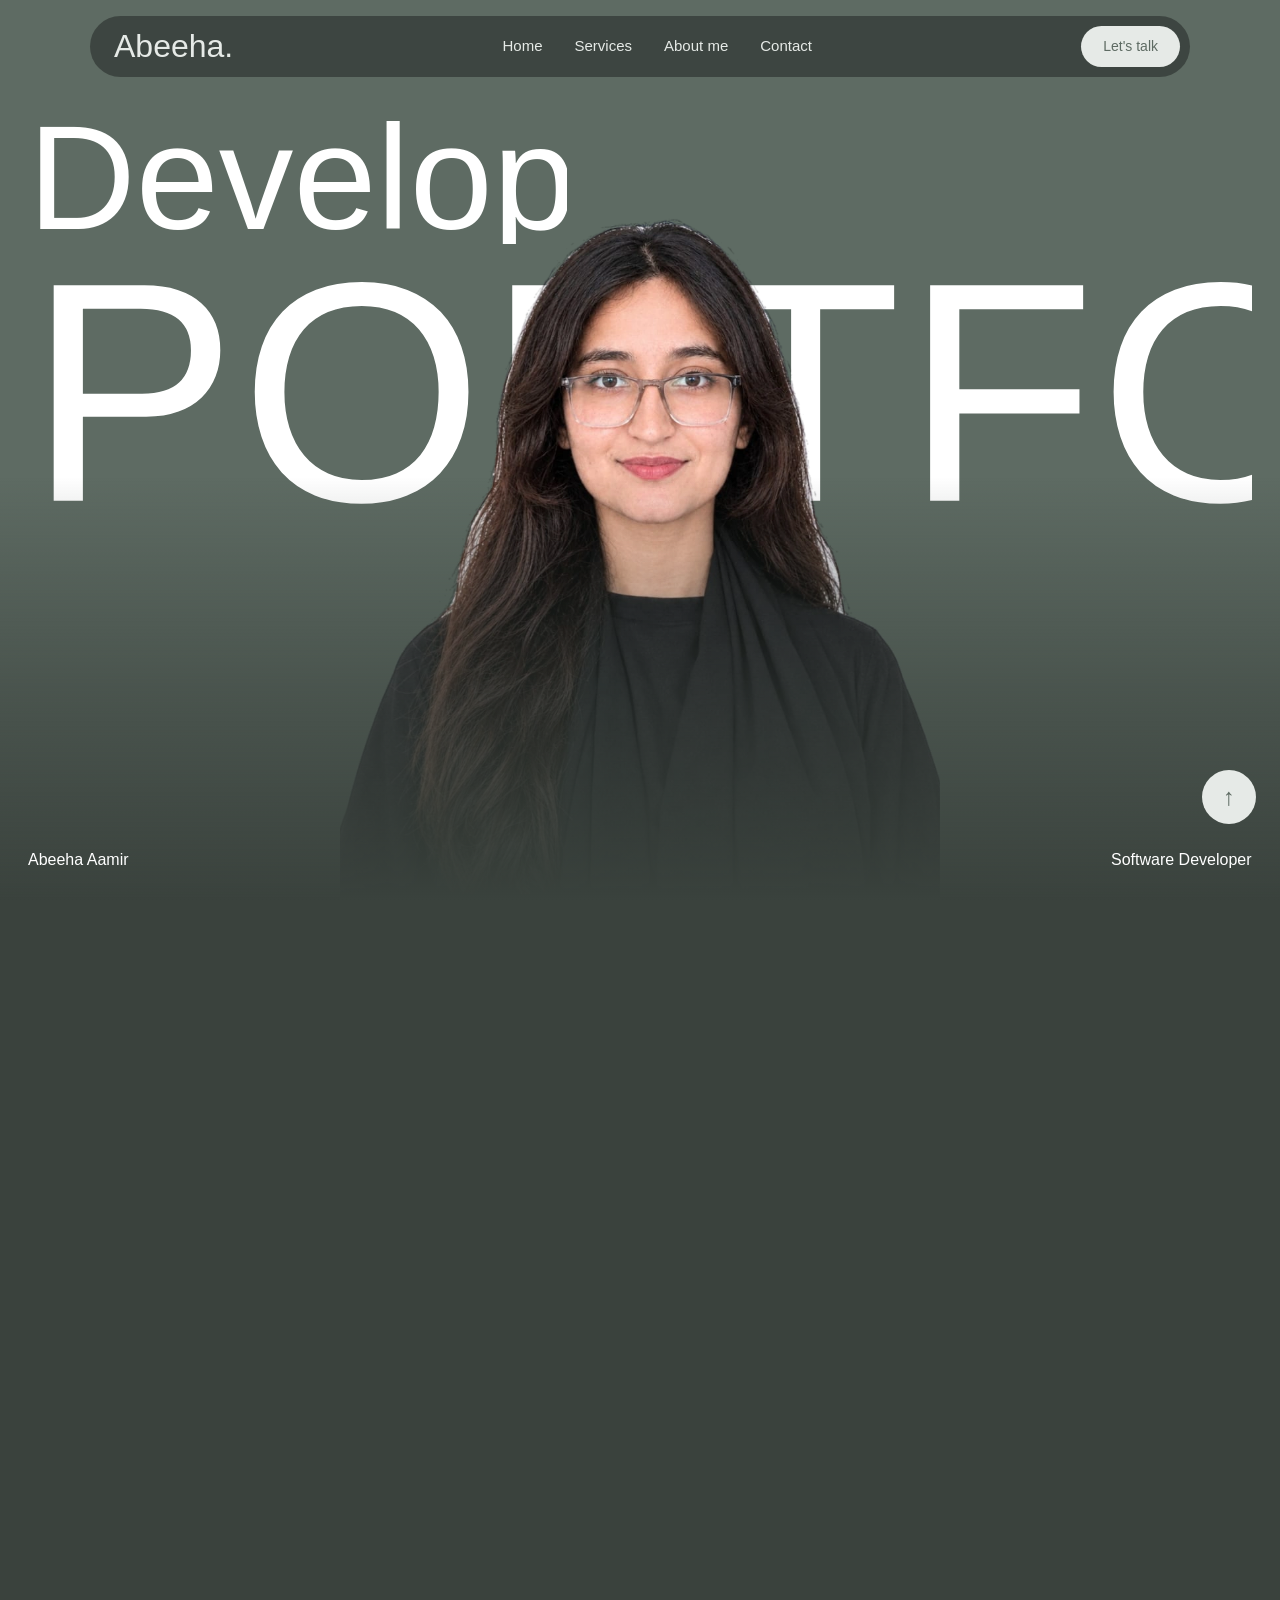
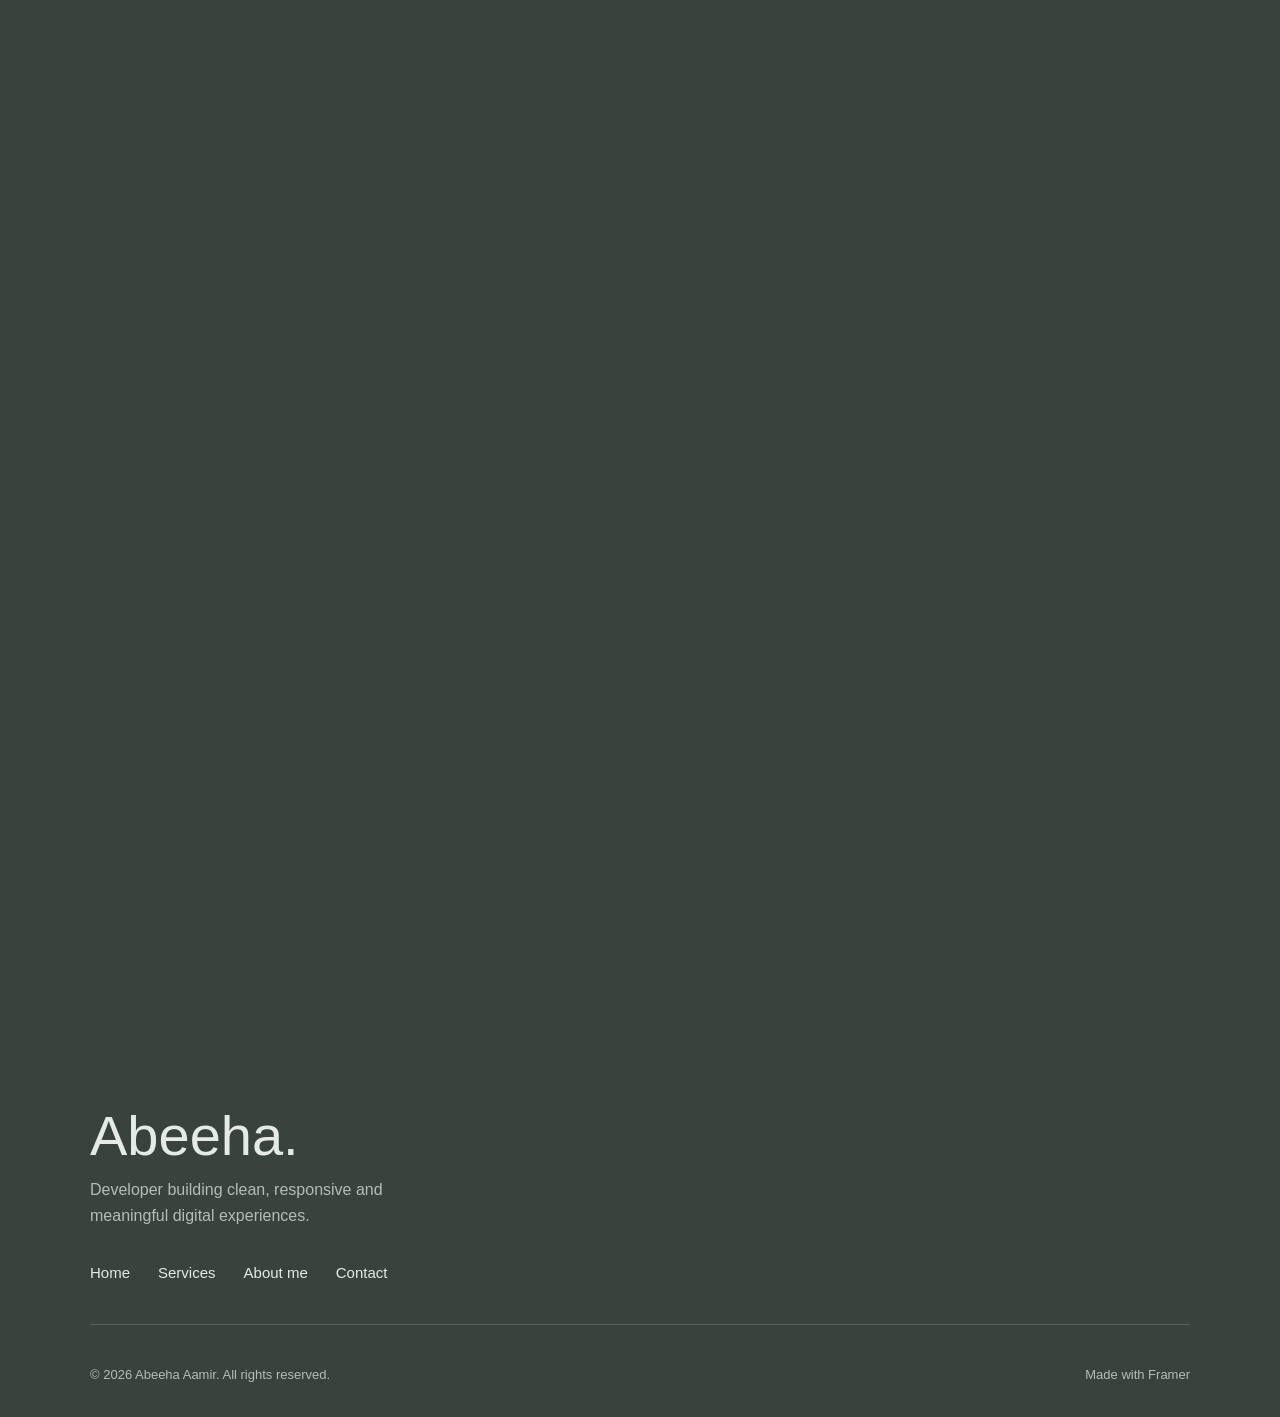
==== commit b9b922ce: "Update education section Co-Authored-By: Claude Opus 5.5 <noreply@anthropic.com>" ====
--- a/index.html
+++ b/index.html
@@ -180,7 +180,7 @@
     
     <!-- End of bodyStart -->
 	
-	<div id="main" data-framer-hydrate-v2="{&quot;routeId&quot;:&quot;augiA20Il&quot;,&quot;localeId&quot;:&quot;default&quot;,&quot;breakpoints&quot;:[{&quot;hash&quot;:&quot;72rtr7&quot;,&quot;mediaQuery&quot;:&quot;(min-width: 1200px)&quot;},{&quot;hash&quot;:&quot;1oard35&quot;,&quot;mediaQuery&quot;:&quot;(min-width: 810px) and (max-width: 1199.98px)&quot;},{&quot;hash&quot;:&quot;bj8osi&quot;,&quot;mediaQuery&quot;:&quot;(max-width: 809.98px)&quot;}]}" data-framer-ssr-released-at="2026-10-09T08:30:19.089Z" data-framer-page-optimized-at="2026-10-10T16:19:40.797Z" data-framer-generated-page><!--$--><style data-framer-html-style>html body { background: rgb(58, 66, 61); } @media (min-width: 810px) and (max-width: 1199.98px) { html { font-size: 71.875%; } }</style><div data-framer-root class="framer-FuHmF framer-72rtr7" style="min-height:100vh;width:auto"><div class="framer-ozrmvu" data-framer-name="Hero" id="hero"><div class="framer-kpdql5" data-framer-name="Hero Text"><div class="framer-6vqtbv" data-framer-name="Title"><svg class="framer-1fmckcx" data-framer-appear-id="1fmckcx" data-framer-name="Script" data-framer-component-type="RichTextContainer" viewBox="0 0 294.7 90" style="opacity:0.001;transform:translateX(-40px)"><foreignObject width="100%" height="100%" class="framer-fit-text" transform="scale(1)" style="overflow:visible;transform-origin:center center"><p style="--font-selector:R0Y7TXIgRGFmb2UtcmVndWxhcg==;--framer-font-family:&quot;Mr Dafoe&quot;, &quot;Mr Dafoe Placeholder&quot;, sans-serif;--framer-font-size:100px;--framer-font-style:normal;--framer-font-weight:400;--framer-letter-spacing:0em;--framer-line-height:0.9em;--framer-text-alignment:start;--framer-text-color:#FFFFFF" class="framer-text">Developer</p></foreignObject></svg><svg class="framer-96tt6s" data-framer-appear-id="96tt6s" data-framer-name="Heading" data-framer-component-type="RichTextContainer" viewBox="0 0 391 95" style="opacity:0.001;transform:translateY(60px)"><foreignObject width="100%" height="100%" class="framer-fit-text" transform="scale(1)" style="overflow:visible;transform-origin:center center"><h1 dir="auto" style="--font-selector:R0Y7QW50b24tcmVndWxhcg==;--framer-font-family:&quot;Anton&quot;, &quot;Anton Placeholder&quot;, sans-serif;--framer-font-size:100px;--framer-letter-spacing:0.01em;--framer-line-height:0.95em;--framer-text-alignment:center;--framer-text-color:rgb(255, 255, 255)" class="framer-text">PORTFOLIO</h1></foreignObject></svg></div></div><div class="framer-jn3zdn" data-framer-name="Portrait"><div class="ssr-variant hidden-bj8osi"><div class="framer-183locl" data-framer-appear-id="183locl" data-framer-name="Portrait Image" style="height:auto;aspect-ratio:0.7097170971709718;opacity:0.001;transform:translateY(120px)"><div style="position:absolute;border-radius:inherit;corner-shape:inherit;top:0;right:0;bottom:0;left:0" data-framer-background-image-wrapper="true"><img decoding="async" width="1154" height="1626" sizes="(min-width: 1200px) min((100vw - 32px) * 0.5017, 600px), (min-width: 810px) and (max-width: 1199.98px) min((100vw - 32px) * 0.7005, 600px)" srcset="assets/images/abeeha-portrait.webp 726w,assets/images/abeeha-portrait.webp 1154w" src="assets/images/abeeha-portrait.webp" alt="Abeeha Aamir, AI Automation and Full Stack Developer" style="display:block;width:100%;height:100%;border-radius:inherit;corner-shape:inherit;object-position:center;object-fit:cover"></div></div></div><div class="ssr-variant hidden-72rtr7 hidden-1oard35"><div class="framer-183locl" data-framer-appear-id="183locl" data-framer-name="Portrait Image" style="height:auto;aspect-ratio:0.7044632086851629;opacity:0.001;transform:translateY(120px)"><div style="position:absolute;border-radius:inherit;corner-shape:inherit;top:0;right:0;bottom:0;left:0" data-framer-background-image-wrapper="true"><img decoding="async" width="1168" height="1658" sizes="(max-width: 809.98px) min((100vw - 32px) * 1.1285, 560px)" srcset="assets/images/abeeha-portrait.webp 721w,assets/images/abeeha-portrait.webp 1168w" src="assets/images/abeeha-portrait.webp" alt="Abeeha Aamir, AI Automation and Full Stack Developer" style="display:block;width:100%;height:100%;border-radius:inherit;corner-shape:inherit;object-position:center;object-fit:cover"></div></div></div></div><div class="framer-pl51t4" data-framer-name="Fade"></div><div class="framer-1n5uyni" data-framer-appear-id="1n5uyni" data-framer-name="Name" data-framer-component-type="RichTextContainer" style="opacity:0.001;transform:translateY(16px)"><p style="--font-selector:R0Y7UG9wcGlucy01MDA=;--framer-font-family:&quot;Poppins&quot;, &quot;Poppins Placeholder&quot;, sans-serif;--framer-font-size:16px;--framer-font-style:normal;--framer-font-weight:500;--framer-letter-spacing:0em;--framer-line-height:1.5em;--framer-text-alignment:start;--framer-text-color:#FFFFFF" class="framer-text">Abeeha Aamir</p></div><div class="framer-1mbi58b" data-framer-appear-id="1mbi58b" data-framer-name="Role" data-framer-component-type="RichTextContainer" style="opacity:0.001;transform:translateY(16px)"><p style="--font-selector:R0Y7UG9wcGlucy01MDA=;--framer-font-family:&quot;Poppins&quot;, &quot;Poppins Placeholder&quot;, sans-serif;--framer-font-size:16px;--framer-font-style:normal;--framer-font-weight:500;--framer-letter-spacing:0em;--framer-line-height:1.5em;--framer-text-alignment:start;--framer-text-color:#FFFFFF" class="framer-text">Software Developer</p></div></div><div class="framer-n6fqgz-container"><div class="ssr-variant hidden-bj8osi hidden-1oard35"><div class="framer-Nakdg framer-kFLXq framer-N4yJ8 framer-zy4g7u framer-v-zy4g7u" data-framer-name="Desktop" style="width:100%"><div class="framer-1woor8b" data-framer-name="Nav" style="background-color:rgba(58, 66, 61, 0.9);border-bottom-left-radius:999px;border-bottom-right-radius:999px;border-top-left-radius:999px;border-top-right-radius:999px"><div class="framer-1wd0ajk" data-framer-name="Logo" data-framer-component-type="RichTextContainer" style="--extracted-r6o4lv:rgb(230, 234, 231);transform:none"><p dir="auto" class="framer-text" style="--font-selector:R0Y7TXIgRGFmb2UtcmVndWxhcg==;--framer-font-family:&quot;Mr Dafoe&quot;, &quot;Mr Dafoe Placeholder&quot;, sans-serif;--framer-font-size:32px;--framer-line-height:1.1em;--framer-text-color:var(--extracted-r6o4lv, rgb(230, 234, 231))"><!--$--><a class="framer-text framer-styles-preset-r208dl" data-styles-preset="GAwrmbBDu" href="index.html" data-framer-page-link-current="true">Abeeha.</a><!--/$--></p></div><div class="framer-tj2p0" data-framer-name="Links"><div class="framer-1vfu3sv" data-framer-name="Home" data-framer-component-type="RichTextContainer" style="--extracted-r6o4lv:rgb(230, 234, 231);transform:none"><p dir="auto" class="framer-text" style="--font-selector:R0Y7UG9wcGlucy01MDA=;--framer-font-family:&quot;Poppins&quot;, &quot;Poppins Placeholder&quot;, sans-serif;--framer-font-size:15px;--framer-font-weight:500;--framer-text-color:var(--extracted-r6o4lv, rgb(230, 234, 231))"><!--$--><a class="framer-text framer-styles-preset-r208dl" data-styles-preset="GAwrmbBDu" href="index.html" data-framer-page-link-current="true">Home</a><!--/$--></p></div><div class="framer-1c99xu7" data-framer-name="Services" data-framer-component-type="RichTextContainer" style="--extracted-r6o4lv:rgb(230, 234, 231);transform:none"><p dir="auto" class="framer-text" style="--font-selector:R0Y7UG9wcGlucy01MDA=;--framer-font-family:&quot;Poppins&quot;, &quot;Poppins Placeholder&quot;, sans-serif;--framer-font-size:15px;--framer-font-weight:500;--framer-text-color:var(--extracted-r6o4lv, rgb(230, 234, 231))"><!--$--><a class="framer-text framer-styles-preset-r208dl" data-styles-preset="GAwrmbBDu" href="services.html">Services</a><!--/$--></p></div><div class="framer-wc0bbj" data-framer-name="About me" data-framer-component-type="RichTextContainer" style="--extracted-r6o4lv:rgb(230, 234, 231);transform:none"><p dir="auto" class="framer-text" style="--font-selector:R0Y7UG9wcGlucy01MDA=;--framer-font-family:&quot;Poppins&quot;, &quot;Poppins Placeholder&quot;, sans-serif;--framer-font-size:15px;--framer-font-weight:500;--framer-text-color:var(--extracted-r6o4lv, rgb(230, 234, 231))"><!--$--><a class="framer-text framer-styles-preset-r208dl" data-styles-preset="GAwrmbBDu" href="about.html">About me</a><!--/$--></p></div><div class="framer-12di98s" data-framer-name="Contact" data-framer-component-type="RichTextContainer" style="--extracted-r6o4lv:rgb(230, 234, 231);transform:none"><p dir="auto" class="framer-text" style="--font-selector:R0Y7UG9wcGlucy01MDA=;--framer-font-family:&quot;Poppins&quot;, &quot;Poppins Placeholder&quot;, sans-serif;--framer-font-size:15px;--framer-font-weight:500;--framer-text-color:var(--extracted-r6o4lv, rgb(230, 234, 231))"><!--$--><a class="framer-text framer-styles-preset-r208dl" data-styles-preset="GAwrmbBDu" href="contact.html">Contact</a><!--/$--></p></div></div><!--$--><a class="framer-12okvsr framer-dv8kqc" data-framer-name="CTA" href="contact.html" style="background-color:rgb(230, 234, 231);border-bottom-left-radius:999px;border-bottom-right-radius:999px;border-top-left-radius:999px;border-top-right-radius:999px"><div class="framer-1pilp9m" data-framer-name="Let's talk" data-framer-component-type="RichTextContainer" style="--extracted-r6o4lv:#5e6b63;transform:none"><p class="framer-text" style="--font-selector:R0Y7UG9wcGlucy01MDA=;--framer-font-family:&quot;Poppins&quot;, &quot;Poppins Placeholder&quot;, sans-serif;--framer-font-size:14px;--framer-font-style:normal;--framer-font-weight:500;--framer-letter-spacing:0em;--framer-line-height:1.2em;--framer-text-alignment:start;--framer-text-color:var(--extracted-r6o4lv, #5e6b63)">Let's talk</p></div></a><!--/$--></div></div></div><div class="ssr-variant hidden-72rtr7 hidden-1oard35"><div class="framer-Nakdg framer-kFLXq framer-N4yJ8 framer-zy4g7u framer-v-1m4nymq" data-framer-name="Phone" style="width:100%"><div class="framer-1woor8b" data-framer-name="Nav" style="background-color:rgba(58, 66, 61, 0.9);border-bottom-left-radius:999px;border-bottom-right-radius:999px;border-top-left-radius:999px;border-top-right-radius:999px"><div class="framer-1wd0ajk" data-framer-name="Logo" data-framer-component-type="RichTextContainer" style="--extracted-r6o4lv:rgb(230, 234, 231);transform:none"><p dir="auto" class="framer-text" style="--font-selector:R0Y7TXIgRGFmb2UtcmVndWxhcg==;--framer-font-family:&quot;Mr Dafoe&quot;, &quot;Mr Dafoe Placeholder&quot;, sans-serif;--framer-font-size:32px;--framer-line-height:1.1em;--framer-text-color:var(--extracted-r6o4lv, rgb(230, 234, 231))"><!--$--><a class="framer-text framer-styles-preset-r208dl" data-styles-preset="GAwrmbBDu" href="index.html" data-framer-page-link-current="true">Abeeha.</a><!--/$--></p></div><div class="framer-1jiyc0z" data-framer-name="Menu Button" data-highlight="true" tabindex="0" style="background-color:rgb(230, 234, 231);border-bottom-left-radius:999px;border-bottom-right-radius:999px;border-top-left-radius:999px;border-top-right-radius:999px"><div class="framer-urfroz" data-framer-name="Line 1" style="background-color:rgb(94, 107, 99);border-bottom-left-radius:2px;border-bottom-right-radius:2px;border-top-left-radius:2px;border-top-right-radius:2px"></div><div class="framer-1flmyt5" data-framer-name="Line 2" style="background-color:rgb(94, 107, 99);border-bottom-left-radius:2px;border-bottom-right-radius:2px;border-top-left-radius:2px;border-top-right-radius:2px"></div></div></div><div class="framer-svk8a6" data-framer-name="Mobile Menu" style="background-color:rgb(230, 234, 231);border-bottom-left-radius:24px;border-bottom-right-radius:24px;border-top-left-radius:24px;border-top-right-radius:24px;opacity:0"><div class="framer-9r2599" data-framer-name="Home" data-framer-component-type="RichTextContainer" style="--extracted-r6o4lv:rgb(94, 107, 99);transform:none"><p dir="auto" class="framer-text" style="--font-selector:R0Y7QW50b24tcmVndWxhcg==;--framer-font-family:&quot;Anton&quot;, &quot;Anton Placeholder&quot;, sans-serif;--framer-font-size:40px;--framer-line-height:1.15em;--framer-text-color:var(--extracted-r6o4lv, rgb(94, 107, 99))"><!--$--><a class="framer-text framer-styles-preset-syhays" data-styles-preset="wk5pPKnLu" href="index.html" data-framer-page-link-current="true">Home</a><!--/$--></p></div><div class="framer-5oxx5w" data-framer-name="Services" data-framer-component-type="RichTextContainer" style="--extracted-r6o4lv:rgb(94, 107, 99);transform:none"><p dir="auto" class="framer-text" style="--font-selector:R0Y7QW50b24tcmVndWxhcg==;--framer-font-family:&quot;Anton&quot;, &quot;Anton Placeholder&quot;, sans-serif;--framer-font-size:40px;--framer-line-height:1.15em;--framer-text-color:var(--extracted-r6o4lv, rgb(94, 107, 99))"><!--$--><a class="framer-text framer-styles-preset-syhays" data-styles-preset="wk5pPKnLu" href="services.html">Services</a><!--/$--></p></div><div class="framer-1a95gxg" data-framer-name="About me" data-framer-component-type="RichTextContainer" style="--extracted-r6o4lv:rgb(94, 107, 99);transform:none"><p dir="auto" class="framer-text" style="--font-selector:R0Y7QW50b24tcmVndWxhcg==;--framer-font-family:&quot;Anton&quot;, &quot;Anton Placeholder&quot;, sans-serif;--framer-font-size:40px;--framer-line-height:1.15em;--framer-text-color:var(--extracted-r6o4lv, rgb(94, 107, 99))"><!--$--><a class="framer-text framer-styles-preset-syhays" data-styles-preset="wk5pPKnLu" href="about.html">About me</a><!--/$--></p></div><div class="framer-fkvp08" data-framer-name="Contact" data-framer-component-type="RichTextContainer" style="--extracted-r6o4lv:rgb(94, 107, 99);transform:none"><p dir="auto" class="framer-text" style="--font-selector:R0Y7QW50b24tcmVndWxhcg==;--framer-font-family:&quot;Anton&quot;, &quot;Anton Placeholder&quot;, sans-serif;--framer-font-size:40px;--framer-line-height:1.15em;--framer-text-color:var(--extracted-r6o4lv, rgb(94, 107, 99))"><!--$--><a class="framer-text framer-styles-preset-syhays" data-styles-preset="wk5pPKnLu" href="contact.html">Contact</a><!--/$--></p></div><div class="framer-1itwds7" data-framer-name="Spacer"></div><!--$--><a class="framer-rykz2s framer-dv8kqc" data-framer-name="CTA" href="contact.html" style="background-color:rgb(94, 107, 99);border-bottom-left-radius:999px;border-bottom-right-radius:999px;border-top-left-radius:999px;border-top-right-radius:999px"><div class="framer-ec9v08" data-framer-name="Let's talk" data-framer-component-type="RichTextContainer" style="--extracted-r6o4lv:#e6eae7;transform:none"><p class="framer-text" style="--font-selector:R0Y7UG9wcGlucy01MDA=;--framer-font-family:&quot;Poppins&quot;, &quot;Poppins Placeholder&quot;, sans-serif;--framer-font-size:15px;--framer-font-style:normal;--framer-font-weight:500;--framer-letter-spacing:0em;--framer-line-height:1.2em;--framer-text-alignment:start;--framer-text-color:var(--extracted-r6o4lv, #e6eae7)">Let's talk</p></div></a><!--/$--></div></div></div><div class="ssr-variant hidden-bj8osi hidden-72rtr7"><div class="framer-Nakdg framer-kFLXq framer-N4yJ8 framer-zy4g7u framer-v-b5ss0v" data-framer-name="Tablet" style="width:100%"><div class="framer-1woor8b" data-framer-name="Nav" style="background-color:rgba(58, 66, 61, 0.9);border-bottom-left-radius:999px;border-bottom-right-radius:999px;border-top-left-radius:999px;border-top-right-radius:999px"><div class="framer-1wd0ajk" data-framer-name="Logo" data-framer-component-type="RichTextContainer" style="--extracted-r6o4lv:rgb(230, 234, 231);transform:none"><p dir="auto" class="framer-text" style="--font-selector:R0Y7TXIgRGFmb2UtcmVndWxhcg==;--framer-font-family:&quot;Mr Dafoe&quot;, &quot;Mr Dafoe Placeholder&quot;, sans-serif;--framer-font-size:32px;--framer-line-height:1.1em;--framer-text-color:var(--extracted-r6o4lv, rgb(230, 234, 231))"><!--$--><a class="framer-text framer-styles-preset-r208dl" data-styles-preset="GAwrmbBDu" href="index.html" data-framer-page-link-current="true">Abeeha.</a><!--/$--></p></div><div class="framer-tj2p0" data-framer-name="Links"><div class="framer-1vfu3sv" data-framer-name="Home" data-framer-component-type="RichTextContainer" style="--extracted-r6o4lv:rgb(230, 234, 231);transform:none"><p dir="auto" class="framer-text" style="--font-selector:R0Y7UG9wcGlucy01MDA=;--framer-font-family:&quot;Poppins&quot;, &quot;Poppins Placeholder&quot;, sans-serif;--framer-font-size:15px;--framer-font-weight:500;--framer-text-color:var(--extracted-r6o4lv, rgb(230, 234, 231))"><!--$--><a class="framer-text framer-styles-preset-r208dl" data-styles-preset="GAwrmbBDu" href="index.html" data-framer-page-link-current="true">Home</a><!--/$--></p></div><div class="framer-1c99xu7" data-framer-name="Services" data-framer-component-type="RichTextContainer" style="--extracted-r6o4lv:rgb(230, 234, 231);transform:none"><p dir="auto" class="framer-text" style="--font-selector:R0Y7UG9wcGlucy01MDA=;--framer-font-family:&quot;Poppins&quot;, &quot;Poppins Placeholder&quot;, sans-serif;--framer-font-size:15px;--framer-font-weight:500;--framer-text-color:var(--extracted-r6o4lv, rgb(230, 234, 231))"><!--$--><a class="framer-text framer-styles-preset-r208dl" data-styles-preset="GAwrmbBDu" href="services.html">Services</a><!--/$--></p></div><div class="framer-wc0bbj" data-framer-name="About me" data-framer-component-type="RichTextContainer" style="--extracted-r6o4lv:rgb(230, 234, 231);transform:none"><p dir="auto" class="framer-text" style="--font-selector:R0Y7UG9wcGlucy01MDA=;--framer-font-family:&quot;Poppins&quot;, &quot;Poppins Placeholder&quot;, sans-serif;--framer-font-size:15px;--framer-font-weight:500;--framer-text-color:var(--extracted-r6o4lv, rgb(230, 234, 231))"><!--$--><a class="framer-text framer-styles-preset-r208dl" data-styles-preset="GAwrmbBDu" href="about.html">About me</a><!--/$--></p></div><div class="framer-12di98s" data-framer-name="Contact" data-framer-component-type="RichTextContainer" style="--extracted-r6o4lv:rgb(230, 234, 231);transform:none"><p dir="auto" class="framer-text" style="--font-selector:R0Y7UG9wcGlucy01MDA=;--framer-font-family:&quot;Poppins&quot;, &quot;Poppins Placeholder&quot;, sans-serif;--framer-font-size:15px;--framer-font-weight:500;--framer-text-color:var(--extracted-r6o4lv, rgb(230, 234, 231))"><!--$--><a class="framer-text framer-styles-preset-r208dl" data-styles-preset="GAwrmbBDu" href="contact.html">Contact</a><!--/$--></p></div></div><!--$--><a class="framer-12okvsr framer-dv8kqc" data-framer-name="CTA" href="contact.html" style="background-color:rgb(230, 234, 231);border-bottom-left-radius:999px;border-bottom-right-radius:999px;border-top-left-radius:999px;border-top-right-radius:999px"><div class="framer-1pilp9m" data-framer-name="Let's talk" data-framer-component-type="RichTextContainer" style="--extracted-r6o4lv:#5e6b63;transform:none"><p class="framer-text" style="--font-selector:R0Y7UG9wcGlucy01MDA=;--framer-font-family:&quot;Poppins&quot;, &quot;Poppins Placeholder&quot;, sans-serif;--framer-font-size:14px;--framer-font-style:normal;--framer-font-weight:500;--framer-letter-spacing:0em;--framer-line-height:1.2em;--framer-text-alignment:start;--framer-text-color:var(--extracted-r6o4lv, #5e6b63)">Let's talk</p></div></a><!--/$--></div></div></div></div><div class="framer-g5dlal" data-framer-name="About Section" id="about"><div class="framer-1n2bj6f" data-framer-name="About" style="will-change:transform;opacity:0;transform:translateY(80px) scale(0.96)"><div class="framer-1rtxd8e" data-framer-name="Portrait Side"><svg class="framer-1dutr26" data-framer-name="About Heading" data-framer-component-type="RichTextContainer" viewBox="0 0 236 190" style="will-change:transform;opacity:0;transform:translateX(-80px)"><foreignObject width="100%" height="100%" class="framer-fit-text" transform="scale(1)" style="overflow:visible;transform-origin:center center"><p dir="auto" style="--font-selector:R0Y7QW50b24tcmVndWxhcg==;--framer-font-family:&quot;Anton&quot;, &quot;Anton Placeholder&quot;, sans-serif;--framer-font-size:100px;--framer-letter-spacing:0.01em;--framer-line-height:0.95em;--framer-text-color:rgb(94, 107, 99)" class="framer-text">ABOUT</p><p dir="auto" style="--font-selector:R0Y7QW50b24tcmVndWxhcg==;--framer-font-family:&quot;Anton&quot;, &quot;Anton Placeholder&quot;, sans-serif;--framer-font-size:100px;--framer-letter-spacing:0.01em;--framer-line-height:0.95em;--framer-text-color:rgb(94, 107, 99)" class="framer-text">ME</p></foreignObject></svg><div class="ssr-variant hidden-1oard35"><div class="framer-zhvflo" data-framer-name="Portrait" style="will-change:transform;opacity:0;transform:translateY(140px)"><div style="position:absolute;border-radius:inherit;corner-shape:inherit;top:0;right:0;bottom:0;left:0" data-framer-background-image-wrapper="true"><img decoding="async" width="1530" height="2048" sizes="(min-width: 1200px) min((max(min(100vw - 32px, 1100px), 320px) - 48px) * 0.9592, 470px), (max-width: 809.98px) min((max(min(100vw - 32px, 1100px), 320px) - 48px) * 0.9592, 470px)" srcset="assets/images/abeeha-portrait-medium-mirror.webp 765w,assets/images/abeeha-portrait-medium-mirror.webp 1530w" src="assets/images/abeeha-portrait-medium-mirror.webp" alt="Portrait of Abeeha Aamir" style="display:block;width:100%;height:100%;border-radius:inherit;corner-shape:inherit;object-position:center;object-fit:cover"></div><div class="framer-1hlthxn hidden-72rtr7 hidden-1oard35" data-framer-name="Bottom Fade"></div></div></div><div class="ssr-variant hidden-bj8osi hidden-72rtr7"><div class="framer-zhvflo" data-framer-name="Portrait" style="will-change:transform;opacity:0;transform:translateY(140px)"><div style="position:absolute;border-radius:inherit;corner-shape:inherit;top:0;right:0;bottom:0;left:0" data-framer-background-image-wrapper="true"><img decoding="async" width="1457" height="1712" sizes="(min-width: 810px) and (max-width: 1199.98px) min((max(min(100vw - 32px, 1100px), 320px) - 48px) * 1.0638, 470px)" srcset="assets/images/abeeha-portrait-close.webp 871w,assets/images/abeeha-portrait-close.webp 1457w" src="assets/images/abeeha-portrait-close.webp" alt="Portrait of Abeeha Aamir" style="display:block;width:100%;height:100%;border-radius:inherit;corner-shape:inherit;object-position:center;object-fit:cover"></div><div class="framer-1hlthxn hidden-72rtr7 hidden-1oard35" data-framer-name="Bottom Fade"></div></div></div></div><div class="framer-1tu8wj3" data-framer-name="About Content"><div class="framer-1blw5mu" data-framer-name="Number" data-framer-component-type="RichTextContainer" style="will-change:transform;opacity:0;transform:translateY(20px)"><p style="--font-selector:R0Y7QW50b24tcmVndWxhcg==;--framer-font-family:&quot;Anton&quot;, &quot;Anton Placeholder&quot;, sans-serif;--framer-font-size:22px;--framer-font-style:normal;--framer-font-weight:400;--framer-letter-spacing:0em;--framer-line-height:1.5em;--framer-text-alignment:start;--framer-text-color:#5e6b63" class="framer-text">02</p></div><div class="framer-oeass6" data-framer-name="Title" style="will-change:transform;opacity:0;transform:translateY(30px)"><div class="framer-27zxqd" data-framer-name="Script" data-framer-component-type="RichTextContainer" style="transform:none"><p style="--font-selector:R0Y7TXIgRGFmb2UtcmVndWxhcg==;--framer-font-family:&quot;Mr Dafoe&quot;, &quot;Mr Dafoe Placeholder&quot;, sans-serif;--framer-font-size:62px;--framer-font-style:normal;--framer-font-weight:400;--framer-letter-spacing:0em;--framer-line-height:1em;--framer-text-alignment:start;--framer-text-color:#5e6b63" class="framer-text">Abeeha</p></div><svg class="framer-1mrx71f" data-framer-name="Heading" data-framer-component-type="RichTextContainer" viewBox="0 0 423.31 92" style="transform:none"><foreignObject width="100%" height="100%" class="framer-fit-text" transform="scale(1)" style="overflow:visible;transform-origin:center center"><p style="--font-selector:R0Y7QW50b24tcmVndWxhcg==;--framer-font-family:&quot;Anton&quot;, &quot;Anton Placeholder&quot;, sans-serif;--framer-font-size:100px;--framer-font-style:normal;--framer-font-weight:400;--framer-letter-spacing:0.01em;--framer-line-height:0.92em;--framer-text-alignment:start;--framer-text-color:#262b28" class="framer-text">AAMIR</p></foreignObject></svg></div><div class="framer-1rjxr44" data-framer-name="I am a creative strategist a" data-framer-component-type="RichTextContainer" style="will-change:transform;opacity:0;transform:translateY(30px)"><p style="--font-selector:R0Y7UG9wcGlucy1yZWd1bGFy;--framer-font-family:&quot;Poppins&quot;, &quot;Poppins Placeholder&quot;, sans-serif;--framer-font-size:16px;--framer-font-style:normal;--framer-font-weight:400;--framer-letter-spacing:0em;--framer-line-height:1.65em;--framer-text-alignment:start;--framer-text-color:#5a645e" class="framer-text">I am a developer who enjoys turning ideas into clean, reliable and user-friendly digital products. I care about readable code, responsive interfaces and thoughtful problem-solving, and I am always learning new tools to build things people love to use.</p></div><div class="framer-l63si4" data-framer-name="Core Expertise" data-framer-component-type="RichTextContainer" style="will-change:transform;opacity:0;transform:translateY(24px)"><p style="--font-selector:R0Y7UG9wcGlucy02MDA=;--framer-font-family:&quot;Poppins&quot;, &quot;Poppins Placeholder&quot;, sans-serif;--framer-font-size:18px;--framer-font-style:normal;--framer-font-weight:600;--framer-letter-spacing:0em;--framer-line-height:1.5em;--framer-text-alignment:start;--framer-text-color:#262b28" class="framer-text">Core Expertise</p></div><div class="framer-pgfxkk" data-framer-name="•&amp;nbsp;&amp;nbsp;Product Design" data-framer-component-type="RichTextContainer" style="will-change:transform;opacity:0;transform:translateY(24px)"><p style="--font-selector:R0Y7UG9wcGlucy01MDA=;--framer-font-family:&quot;Poppins&quot;, &quot;Poppins Placeholder&quot;, sans-serif;--framer-font-size:16px;--framer-font-style:normal;--framer-font-weight:500;--framer-letter-spacing:0em;--framer-line-height:1.9em;--framer-text-alignment:start;--framer-text-color:#262b28" class="framer-text">•  Frontend Development</p><p style="--font-selector:R0Y7UG9wcGlucy01MDA=;--framer-font-family:&quot;Poppins&quot;, &quot;Poppins Placeholder&quot;, sans-serif;--framer-font-size:16px;--framer-font-style:normal;--framer-font-weight:500;--framer-letter-spacing:0em;--framer-line-height:1.9em;--framer-text-alignment:start;--framer-text-color:#262b28" class="framer-text">•  Backend &amp; APIs</p><p style="--font-selector:R0Y7UG9wcGlucy01MDA=;--framer-font-family:&quot;Poppins&quot;, &quot;Poppins Placeholder&quot;, sans-serif;--framer-font-size:16px;--framer-font-style:normal;--framer-font-weight:500;--framer-letter-spacing:0em;--framer-line-height:1.9em;--framer-text-alignment:start;--framer-text-color:#262b28" class="framer-text">•  Responsive Web Design</p><p style="--font-selector:R0Y7UG9wcGlucy01MDA=;--framer-font-family:&quot;Poppins&quot;, &quot;Poppins Placeholder&quot;, sans-serif;--framer-font-size:16px;--framer-font-style:normal;--framer-font-weight:500;--framer-letter-spacing:0em;--framer-line-height:1.9em;--framer-text-alignment:start;--framer-text-color:#262b28" class="framer-text">•  Databases &amp; Version Control</p></div></div></div></div><div class="framer-p0ve4o" data-framer-name="Experiences Section"><div class="framer-1sjlewm" data-framer-name="Container"><div class="framer-vkum9d" data-framer-name="Exp Content"><div class="framer-1fhczmd" data-framer-name="Title" style="will-change:transform;opacity:0;transform:translateY(40px)"><div class="framer-1pmsqaw" data-framer-name="Script" data-framer-component-type="RichTextContainer" style="transform:none"><p style="--font-selector:R0Y7TXIgRGFmb2UtcmVndWxhcg==;--framer-font-family:&quot;Mr Dafoe&quot;, &quot;Mr Dafoe Placeholder&quot;, sans-serif;--framer-font-size:60px;--framer-font-style:normal;--framer-font-weight:400;--framer-letter-spacing:0em;--framer-line-height:1em;--framer-text-alignment:start;--framer-text-color:#b2beb5" class="framer-text">My</p></div><svg class="framer-s4whd5" data-framer-name="Heading" data-framer-component-type="RichTextContainer" viewBox="0 0 484.93 92" style="transform:none"><foreignObject width="100%" height="100%" class="framer-fit-text" transform="scale(1)" style="overflow:visible;transform-origin:center center"><p style="--font-selector:R0Y7QW50b24tcmVndWxhcg==;--framer-font-family:&quot;Anton&quot;, &quot;Anton Placeholder&quot;, sans-serif;--framer-font-size:100px;--framer-font-style:normal;--framer-font-weight:400;--framer-letter-spacing:0.01em;--framer-line-height:0.92em;--framer-text-alignment:start;--framer-text-color:#e6eae7" class="framer-text">EXPERIENCE</p></foreignObject></svg></div><div class="framer-1ma4z77" data-framer-name="Lead" data-framer-component-type="RichTextContainer" style="will-change:transform;opacity:0;transform:translateY(30px)"><p style="--font-selector:R0Y7UG9wcGlucy02MDA=;--framer-font-family:&quot;Poppins&quot;, &quot;Poppins Placeholder&quot;, sans-serif;--framer-font-size:24px;--framer-font-style:normal;--framer-font-weight:600;--framer-letter-spacing:0em;--framer-line-height:1.4em;--framer-text-alignment:start;--framer-text-color:#e6eae7" class="framer-text">I build custom web applications and AI-powered automations that cut manual work and help businesses run smoothly.</p></div><div class="framer-c7mod5" data-framer-name="List"><div class="framer-voouyk" data-framer-name="Item" style="will-change:transform;opacity:0;transform:translateY(24px)"><div class="framer-nkc4o9" data-framer-name="Dot"></div><div class="framer-4tc3ny" data-framer-name="500+ Digital Screens Designe" data-framer-component-type="RichTextContainer" style="transform:none"><p style="--font-selector:R0Y7UG9wcGlucy01MDA=;--framer-font-family:&quot;Poppins&quot;, &quot;Poppins Placeholder&quot;, sans-serif;--framer-font-size:17px;--framer-font-style:normal;--framer-font-weight:500;--framer-letter-spacing:0em;--framer-line-height:1.4em;--framer-text-alignment:start;--framer-text-color:rgba(230, 234, 231, 0.72)" class="framer-text">AI Automation Developer</p></div></div><div class="framer-1nfz18w" data-framer-name="Item" style="will-change:transform;opacity:0;transform:translateY(24px)"><div class="framer-12bh4l9" data-framer-name="Dot"></div><div class="framer-1ax8wpu" data-framer-name="Multiple Industries Served" data-framer-component-type="RichTextContainer" style="transform:none"><p style="--font-selector:R0Y7UG9wcGlucy01MDA=;--framer-font-family:&quot;Poppins&quot;, &quot;Poppins Placeholder&quot;, sans-serif;--framer-font-size:17px;--framer-font-style:normal;--framer-font-weight:500;--framer-letter-spacing:0em;--framer-line-height:1.4em;--framer-text-alignment:start;--framer-text-color:rgba(230, 234, 231, 0.72)" class="framer-text">Full Stack Developer</p></div></div><div class="framer-eqdwqx" data-framer-name="Item" style="will-change:transform;opacity:0;transform:translateY(24px)"><div class="framer-1pp2kar" data-framer-name="Dot"></div><div class="framer-j4uyfj" data-framer-name="Startups to Enterprise Clien" data-framer-component-type="RichTextContainer" style="transform:none"><p style="--font-selector:R0Y7UG9wcGlucy01MDA=;--framer-font-family:&quot;Poppins&quot;, &quot;Poppins Placeholder&quot;, sans-serif;--framer-font-size:17px;--framer-font-style:normal;--framer-font-weight:500;--framer-letter-spacing:0em;--framer-line-height:1.4em;--framer-text-alignment:start;--framer-text-color:rgba(230, 234, 231, 0.72)" class="framer-text">Custom CRM &amp; Client Portal Development</p></div></div><div class="framer-1b8s54e" data-framer-name="Item" style="will-change:transform;opacity:0;transform:translateY(24px)"><div class="framer-1t7zqv9" data-framer-name="Dot"></div><div class="framer-7teyc7" data-framer-name="End-to-End Product Design Ex" data-framer-component-type="RichTextContainer" style="transform:none"><p style="--font-selector:R0Y7UG9wcGlucy01MDA=;--framer-font-family:&quot;Poppins&quot;, &quot;Poppins Placeholder&quot;, sans-serif;--framer-font-size:17px;--framer-font-style:normal;--framer-font-weight:500;--framer-letter-spacing:0em;--framer-line-height:1.4em;--framer-text-alignment:start;--framer-text-color:rgba(230, 234, 231, 0.72)" class="framer-text">AI Transcription &amp; Workflow Automation</p></div></div><div class="framer-ikzqgu" data-framer-name="Item" style="will-change:transform;opacity:0;transform:translateY(24px)"><div class="framer-100x5vy" data-framer-name="Dot"></div><div class="framer-dn26f9" data-framer-name="User-Centered Design Approac" data-framer-component-type="RichTextContainer" style="transform:none"><p style="--font-selector:R0Y7UG9wcGlucy01MDA=;--framer-font-family:&quot;Poppins&quot;, &quot;Poppins Placeholder&quot;, sans-serif;--framer-font-size:17px;--framer-font-style:normal;--framer-font-weight:500;--framer-letter-spacing:0em;--framer-line-height:1.4em;--framer-text-alignment:start;--framer-text-color:rgba(230, 234, 231, 0.72)" class="framer-text">Third-Party Integrations &amp; Dashboards</p></div></div></div></div><div class="framer-k5xlg7" data-framer-name="Exp Image Wrap" style="will-change:transform;opacity:0;transform:translateY(60px)"><div class="framer-1v1wix6" data-framer-name="Experience Photo" style="will-change:transform;opacity:1;transform:scale(1.18)"><div style="position:absolute;border-radius:inherit;corner-shape:inherit;top:0;right:0;bottom:0;left:0" data-framer-background-image-wrapper="true"><img decoding="async" width="1530" height="2048" sizes="(min-width: 1200px) max(min(100vw - 48px, 1100px), 300px), (min-width: 810px) and (max-width: 1199.98px) max(min(100vw - 48px, 1100px), 300px), (max-width: 809.98px) max(min(100vw - 48px, 1100px), 300px)" srcset="assets/images/abeeha-bw-close.jpg 765w,assets/images/abeeha-bw-close.jpg 1530w" src="assets/images/abeeha-bw-close.jpg" alt="Black and white portrait of Abeeha Aamir" style="display:block;width:100%;height:100%;border-radius:inherit;corner-shape:inherit;object-position:center;object-fit:cover"></div></div></div></div></div><div class="framer-4bt4gs" data-framer-name="Education Section"><div class="framer-1gva8re" data-framer-name="Education" style="will-change:transform;opacity:0;transform:translateY(80px) scale(0.96)"><div class="framer-6ol4sk" data-framer-name="Edu Visual"><div class="framer-1blbhq5" data-framer-name="Semi Wrap"><div class="framer-1id5a4c" data-framer-name="Semicircle" style="will-change:transform;opacity:0;transform:scale(0.6)"></div></div><div class="ssr-variant hidden-bj8osi"><div class="framer-1hpavci" data-framer-name="Portrait" style="will-change:transform;opacity:0;transform:translateY(140px)"><div style="position:absolute;border-radius:inherit;corner-shape:inherit;top:0;right:0;bottom:0;left:0" data-framer-background-image-wrapper="true"><img decoding="async" width="1530" height="2048" sizes="(min-width: 1200px) min(max(min(100vw - 32px, 1100px), 320px) - 48px, 470px), (min-width: 810px) and (max-width: 1199.98px) min((max(min(100vw - 32px, 1100px), 320px) - 48px) * 1.4286, 470px)" srcset="assets/images/abeeha-portrait-close-mirror.webp 765w,assets/images/abeeha-portrait-close-mirror.webp 1530w" src="assets/images/abeeha-portrait-close-mirror.webp" alt="Portrait of Abeeha Aamir" style="display:block;width:100%;height:100%;border-radius:inherit;corner-shape:inherit;object-position:center;object-fit:cover"></div><div class="framer-141hl3f hidden-72rtr7 hidden-1oard35" data-framer-name="Bottom Fade"></div></div></div><div class="ssr-variant hidden-72rtr7 hidden-1oard35"><div class="framer-1hpavci" data-framer-name="Portrait" style="will-change:transform;opacity:0;transform:translateY(140px)"><div style="position:absolute;border-radius:inherit;corner-shape:inherit;top:0;right:0;bottom:0;left:0" data-framer-background-image-wrapper="true"><img decoding="async" width="1530" height="1767" sizes="(max-width: 809.98px) min(max(min(100vw - 32px, 1100px), 320px) - 48px, 470px)" srcset="assets/images/abeeha-portrait-mirror.webp 886w,assets/images/abeeha-portrait-mirror.webp 1530w" src="assets/images/abeeha-portrait-mirror.webp" alt="Portrait of Abeeha Aamir" style="display:block;width:100%;height:100%;border-radius:inherit;corner-shape:inherit;object-position:88.9% 50.4%;object-fit:cover"></div><div class="framer-141hl3f hidden-72rtr7 hidden-1oard35" data-framer-name="Bottom Fade"></div></div></div></div><div class="framer-9d2ntr" data-framer-name="Edu Content"><div class="framer-185uxmc" data-framer-name="Title" style="will-change:transform;opacity:0;transform:translateY(30px)"><div class="framer-efx3ug" data-framer-name="Script" data-framer-component-type="RichTextContainer" style="transform:none"><p style="--font-selector:R0Y7TXIgRGFmb2UtcmVndWxhcg==;--framer-font-family:&quot;Mr Dafoe&quot;, &quot;Mr Dafoe Placeholder&quot;, sans-serif;--framer-font-size:60px;--framer-font-style:normal;--framer-font-weight:400;--framer-letter-spacing:0em;--framer-line-height:1em;--framer-text-alignment:start;--framer-text-color:#262b28" class="framer-text">My</p></div><svg class="framer-lwd35b" data-framer-name="Heading" data-framer-component-type="RichTextContainer" viewBox="0 0 402.16 92" style="transform:none"><foreignObject width="100%" height="100%" class="framer-fit-text" transform="scale(1)" style="overflow:visible;transform-origin:center center"><p style="--font-selector:R0Y7QW50b24tcmVndWxhcg==;--framer-font-family:&quot;Anton&quot;, &quot;Anton Placeholder&quot;, sans-serif;--framer-font-size:100px;--framer-font-style:normal;--framer-font-weight:400;--framer-letter-spacing:0.01em;--framer-line-height:0.92em;--framer-text-alignment:start;--framer-text-color:#5e6b63" class="framer-text">EDUCATION</p></foreignObject></svg></div><div class="framer-tmqd1e" data-framer-name="Timeline"><div class="framer-bxkn1o" data-framer-name="Timeline Item" style="will-change:transform;opacity:0;transform:translateX(40px)"><div class="framer-edauq8" data-framer-name="Year" data-framer-component-type="RichTextContainer" style="transform:none"><p style="--font-selector:R0Y7QW50b24tcmVndWxhcg==;--framer-font-family:&quot;Anton&quot;, &quot;Anton Placeholder&quot;, sans-serif;--framer-font-size:22px;--framer-font-style:normal;--framer-font-weight:400;--framer-letter-spacing:0em;--framer-line-height:1.3em;--framer-text-alignment:start;--framer-text-color:#5e6b63" class="framer-text">20XX – 20XX</p></div><div class="framer-1vyzlmh" data-framer-name="Item Text"><div class="framer-1ln96e" data-framer-name="Bachelor of Information Syst" data-framer-component-type="RichTextContainer" style="transform:none"><p style="--font-selector:R0Y7UG9wcGlucy02MDA=;--framer-font-family:&quot;Poppins&quot;, &quot;Poppins Placeholder&quot;, sans-serif;--framer-font-size:18px;--framer-font-style:normal;--framer-font-weight:600;--framer-letter-spacing:0em;--framer-line-height:1.35em;--framer-text-alignment:start;--framer-text-color:#262b28" class="framer-text">Degree Name (e.g. BS Computer Science)</p></div><div class="framer-1pdp7xi" data-framer-name="Focused on human-computer in" data-framer-component-type="RichTextContainer" style="transform:none"><p style="--font-selector:R0Y7UG9wcGlucy1yZWd1bGFy;--framer-font-family:&quot;Poppins&quot;, &quot;Poppins Placeholder&quot;, sans-serif;--framer-font-size:15px;--framer-font-style:normal;--framer-font-weight:400;--framer-letter-spacing:0em;--framer-line-height:1.65em;--framer-text-alignment:start;--framer-text-color:#5a645e" class="framer-text">University / Institute Name — add your focus areas, key courses or final-year project here.</p></div></div></div><div class="framer-121jbbo" data-framer-name="Timeline Item" style="will-change:transform;opacity:0;transform:translateX(40px)"><div class="framer-19g7kkm" data-framer-name="Year" data-framer-component-type="RichTextContainer" style="transform:none"><p style="--font-selector:R0Y7QW50b24tcmVndWxhcg==;--framer-font-family:&quot;Anton&quot;, &quot;Anton Placeholder&quot;, sans-serif;--framer-font-size:22px;--framer-font-style:normal;--framer-font-weight:400;--framer-letter-spacing:0em;--framer-line-height:1.3em;--framer-text-alignment:start;--framer-text-color:#5e6b63" class="framer-text">20XX</p></div><div class="framer-77hpuo" data-framer-name="Item Text"><div class="framer-1nkhnik" data-framer-name="UX Design Professional Certi" data-framer-component-type="RichTextContainer" style="transform:none"><p style="--font-selector:R0Y7UG9wcGlucy02MDA=;--framer-font-family:&quot;Poppins&quot;, &quot;Poppins Placeholder&quot;, sans-serif;--framer-font-size:18px;--framer-font-style:normal;--framer-font-weight:600;--framer-letter-spacing:0em;--framer-line-height:1.35em;--framer-text-alignment:start;--framer-text-color:#262b28" class="framer-text">Certification / Course Name</p></div><div class="framer-3cbf4k" data-framer-name="Intensive program covering u" data-framer-component-type="RichTextContainer" style="transform:none"><p style="--font-selector:R0Y7UG9wcGlucy1yZWd1bGFy;--framer-font-family:&quot;Poppins&quot;, &quot;Poppins Placeholder&quot;, sans-serif;--framer-font-size:15px;--framer-font-style:normal;--framer-font-weight:400;--framer-letter-spacing:0em;--framer-line-height:1.65em;--framer-text-alignment:start;--framer-text-color:#5a645e" class="framer-text">Add details about this course or certification here, or remove this entry.</p></div></div></div><div class="framer-1hd7gy3" data-framer-name="Timeline Item" style="will-change:transform;opacity:0;transform:translateX(40px)"><div class="framer-emun27" data-framer-name="Year" data-framer-component-type="RichTextContainer" style="transform:none"><p style="--font-selector:R0Y7QW50b24tcmVndWxhcg==;--framer-font-family:&quot;Anton&quot;, &quot;Anton Placeholder&quot;, sans-serif;--framer-font-size:22px;--framer-font-style:normal;--framer-font-weight:400;--framer-letter-spacing:0em;--framer-line-height:1.3em;--framer-text-alignment:start;--framer-text-color:#5e6b63" class="framer-text">20XX</p></div><div class="framer-12yc8o" data-framer-name="Item Text"><div class="framer-wq3lnq" data-framer-name="Senior High School Diploma" data-framer-component-type="RichTextContainer" style="transform:none"><p style="--font-selector:R0Y7UG9wcGlucy02MDA=;--framer-font-family:&quot;Poppins&quot;, &quot;Poppins Placeholder&quot;, sans-serif;--framer-font-size:18px;--framer-font-style:normal;--framer-font-weight:600;--framer-letter-spacing:0em;--framer-line-height:1.35em;--framer-text-alignment:start;--framer-text-color:#262b28" class="framer-text">Intermediate / High School</p></div><div class="framer-e64km2" data-framer-name="Graduated with honors with a" data-framer-component-type="RichTextContainer" style="transform:none"><p style="--font-selector:R0Y7UG9wcGlucy1yZWd1bGFy;--framer-font-family:&quot;Poppins&quot;, &quot;Poppins Placeholder&quot;, sans-serif;--framer-font-size:15px;--framer-font-style:normal;--framer-font-weight:400;--framer-letter-spacing:0em;--framer-line-height:1.65em;--framer-text-alignment:start;--framer-text-color:#5a645e" class="framer-text">College or school name — add your subjects or focus area here.</p></div></div></div></div></div></div></div><div class="framer-1w26tg3" data-framer-name="Sample Projects Section" id="services"><div class="framer-6ulol0" data-framer-name="Container"><div class="framer-1chftk0" data-framer-name="Sample Text"><div class="framer-1qtjyb2" data-framer-name="Title" style="will-change:transform;opacity:0;transform:translateY(40px)"><div class="framer-hi9o7c" data-framer-name="Script" data-framer-component-type="RichTextContainer" style="transform:none"><p style="--font-selector:R0Y7TXIgRGFmb2UtcmVndWxhcg==;--framer-font-family:&quot;Mr Dafoe&quot;, &quot;Mr Dafoe Placeholder&quot;, sans-serif;--framer-font-size:80px;--framer-font-style:normal;--framer-font-weight:400;--framer-letter-spacing:0em;--framer-line-height:1em;--framer-text-alignment:start;--framer-text-color:#b2beb5" class="framer-text">Selected</p></div><svg class="framer-1k471a4" data-framer-name="Heading" data-framer-component-type="RichTextContainer" viewBox="0 0 372.41 92" style="transform:none"><foreignObject width="100%" height="100%" class="framer-fit-text" transform="scale(1)" style="overflow:visible;transform-origin:center center"><p style="--font-selector:R0Y7QW50b24tcmVndWxhcg==;--framer-font-family:&quot;Anton&quot;, &quot;Anton Placeholder&quot;, sans-serif;--framer-font-size:100px;--framer-font-style:normal;--framer-font-weight:400;--framer-letter-spacing:0.01em;--framer-line-height:0.92em;--framer-text-alignment:start;--framer-text-color:#e6eae7" class="framer-text">PROJECTS</p></foreignObject></svg></div><div class="framer-1qzdf59" data-framer-name="A selection of recent work a" data-framer-component-type="RichTextContainer" style="will-change:transform;opacity:0;transform:translateY(24px)"><p style="--font-selector:R0Y7UG9wcGlucy1yZWd1bGFy;--framer-font-family:&quot;Poppins&quot;, &quot;Poppins Placeholder&quot;, sans-serif;--framer-font-size:17px;--framer-font-style:normal;--framer-font-weight:400;--framer-letter-spacing:0em;--framer-line-height:1.65em;--framer-text-alignment:start;--framer-text-color:rgba(230, 234, 231, 0.72)" class="framer-text">Custom CRMs, client portals and AI automations built to solve real business problems — from first idea to production.</p></div><div class="framer-q8xdzt" data-framer-name="Button" style="will-change:transform;opacity:0;transform:translateY(20px)"><div class="framer-gwuqny" data-framer-name="View all projects →" data-framer-component-type="RichTextContainer" style="transform:none"><p style="--font-selector:R0Y7UG9wcGlucy01MDA=;--framer-font-family:&quot;Poppins&quot;, &quot;Poppins Placeholder&quot;, sans-serif;--framer-font-size:15px;--framer-font-style:normal;--framer-font-weight:500;--framer-letter-spacing:0em;--framer-line-height:1.2em;--framer-text-alignment:start;--framer-text-color:#5e6b63" class="framer-text">View all projects →</p></div></div></div><div class="framer-187vcac" data-framer-name="Polaroids Col"><div class="ssr-variant hidden-bj8osi"><div class="framer-qj069u" data-framer-name="Polaroids"><div class="framer-tnpdkq" data-framer-name="Polaroid" style="will-change:transform;opacity:0;transform:translateY(120px) rotate(-27deg)"><div class="framer-ufxujs" data-framer-name="Photo"><div style="position:absolute;border-radius:inherit;corner-shape:inherit;top:0;right:0;bottom:0;left:0" data-framer-background-image-wrapper="true"><img decoding="async" width="1530" height="2048" sizes="(min-width: 1200px) 216px, (min-width: 810px) and (max-width: 1199.98px) 216px, (max-width: 809.98px) 216px" srcset="assets/images/projects/hostyo/hostyo-owner-portal-dashboard.webp 765w,assets/images/projects/hostyo/hostyo-owner-portal-dashboard.webp 1530w" src="assets/images/projects/hostyo/hostyo-owner-portal-dashboard.webp" alt="Hostyo Owner Portal dashboard" style="display:block;width:100%;height:100%;border-radius:inherit;corner-shape:inherit;object-position:center;object-fit:cover"></div></div></div><div class="framer-4ofm8o" data-framer-name="Polaroid" style="will-change:transform;opacity:0;transform:translateY(140px) rotate(24deg)"><div class="framer-yfcuya" data-framer-name="Photo"><div style="position:absolute;border-radius:inherit;corner-shape:inherit;top:0;right:0;bottom:0;left:0" data-framer-background-image-wrapper="true"><img decoding="async" width="1530" height="2048" sizes="(min-width: 1200px) 216px, (min-width: 810px) and (max-width: 1199.98px) 216px, (max-width: 809.98px) 216px" srcset="assets/images/projects/hostyo/hostyo-crm-admin-dashboard.webp 765w,assets/images/projects/hostyo/hostyo-crm-admin-dashboard.webp 1530w" src="assets/images/projects/hostyo/hostyo-crm-admin-dashboard.webp" alt="Hostyo CRM and Admin Portal dashboard" style="display:block;width:100%;height:100%;border-radius:inherit;corner-shape:inherit;object-position:center;object-fit:cover"></div></div></div></div></div><div class="ssr-variant hidden-72rtr7 hidden-1oard35"><div class="framer-qj069u" data-framer-name="Polaroids" style="transform:scale(0.82)"><div class="framer-tnpdkq" data-framer-name="Polaroid" style="will-change:transform;opacity:0;transform:translateY(120px) rotate(-27deg)"><div class="framer-ufxujs" data-framer-name="Photo"><div style="position:absolute;border-radius:inherit;corner-shape:inherit;top:0;right:0;bottom:0;left:0" data-framer-background-image-wrapper="true"><img decoding="async" width="1530" height="2048" sizes="(min-width: 1200px) 216px, (min-width: 810px) and (max-width: 1199.98px) 216px, (max-width: 809.98px) 216px" srcset="assets/images/projects/hostyo/hostyo-owner-portal-dashboard.webp 765w,assets/images/projects/hostyo/hostyo-owner-portal-dashboard.webp 1530w" src="assets/images/projects/hostyo/hostyo-owner-portal-dashboard.webp" alt="Hostyo Owner Portal dashboard" style="display:block;width:100%;height:100%;border-radius:inherit;corner-shape:inherit;object-position:center;object-fit:cover"></div></div></div><div class="framer-4ofm8o" data-framer-name="Polaroid" style="will-change:transform;opacity:0;transform:translateY(140px) rotate(24deg)"><div class="framer-yfcuya" data-framer-name="Photo"><div style="position:absolute;border-radius:inherit;corner-shape:inherit;top:0;right:0;bottom:0;left:0" data-framer-background-image-wrapper="true"><img decoding="async" width="1530" height="2048" sizes="(min-width: 1200px) 216px, (min-width: 810px) and (max-width: 1199.98px) 216px, (max-width: 809.98px) 216px" srcset="assets/images/projects/hostyo/hostyo-crm-admin-dashboard.webp 765w,assets/images/projects/hostyo/hostyo-crm-admin-dashboard.webp 1530w" src="assets/images/projects/hostyo/hostyo-crm-admin-dashboard.webp" alt="Hostyo CRM and Admin Portal dashboard" style="display:block;width:100%;height:100%;border-radius:inherit;corner-shape:inherit;object-position:center;object-fit:cover"></div></div></div></div></div></div></div></div><div class="framer-wrqiib" data-framer-name="First Project Section"><div class="framer-1e57aop" data-framer-name="First Project" style="will-change:transform;opacity:0;transform:translateY(80px) scale(0.96)"><div class="framer-143yhln" data-framer-name="P1 Content"><div class="framer-14jvb2w" data-framer-name="Number" data-framer-component-type="RichTextContainer" style="will-change:transform;opacity:0;transform:translateY(20px)"><p style="--font-selector:R0Y7QW50b24tcmVndWxhcg==;--framer-font-family:&quot;Anton&quot;, &quot;Anton Placeholder&quot;, sans-serif;--framer-font-size:22px;--framer-font-style:normal;--framer-font-weight:400;--framer-letter-spacing:0em;--framer-line-height:1.5em;--framer-text-alignment:start;--framer-text-color:#5e6b63" class="framer-text">01</p></div><div class="framer-1lxlvd0" data-framer-name="Title" style="will-change:transform;opacity:0;transform:translateY(30px)"><div class="framer-15f2799" data-framer-name="Script" data-framer-component-type="RichTextContainer" style="transform:none"><p style="--font-selector:R0Y7TXIgRGFmb2UtcmVndWxhcg==;--framer-font-family:&quot;Mr Dafoe&quot;, &quot;Mr Dafoe Placeholder&quot;, sans-serif;--framer-font-size:60px;--framer-font-style:normal;--framer-font-weight:400;--framer-letter-spacing:0em;--framer-line-height:1em;--framer-text-alignment:start;--framer-text-color:#262b28" class="framer-text">First</p></div><svg class="framer-vyndqq" data-framer-name="Heading" data-framer-component-type="RichTextContainer" viewBox="0 0 325.27 92" style="transform:none"><foreignObject width="100%" height="100%" class="framer-fit-text" transform="scale(1)" style="overflow:visible;transform-origin:center center"><p style="--font-selector:R0Y7QW50b24tcmVndWxhcg==;--framer-font-family:&quot;Anton&quot;, &quot;Anton Placeholder&quot;, sans-serif;--framer-font-size:100px;--framer-font-style:normal;--framer-font-weight:400;--framer-letter-spacing:0.01em;--framer-line-height:0.92em;--framer-text-alignment:start;--framer-text-color:#5e6b63" class="framer-text">PROJECT</p></foreignObject></svg></div><div class="framer-1s54xgg" data-framer-name="Lumen Studio — Brand Identit" data-framer-component-type="RichTextContainer" style="will-change:transform;opacity:0;transform:translateY(24px)"><p style="--font-selector:R0Y7UG9wcGlucy02MDA=;--framer-font-family:&quot;Poppins&quot;, &quot;Poppins Placeholder&quot;, sans-serif;--framer-font-size:20px;--framer-font-style:normal;--framer-font-weight:600;--framer-letter-spacing:0em;--framer-line-height:1.5em;--framer-text-alignment:start;--framer-text-color:#262b28" class="framer-text">Hostyo – Custom CRM &amp; Owner Portal</p></div><div class="framer-1jwfea0" data-framer-name="A complete visual identity f" data-framer-component-type="RichTextContainer" style="will-change:transform;opacity:0;transform:translateY(24px)"><p style="--font-selector:R0Y7UG9wcGlucy1yZWd1bGFy;--framer-font-family:&quot;Poppins&quot;, &quot;Poppins Placeholder&quot;, sans-serif;--framer-font-size:16px;--framer-font-style:normal;--framer-font-weight:400;--framer-letter-spacing:0em;--framer-line-height:1.65em;--framer-text-alignment:start;--framer-text-color:#5a645e" class="framer-text">A custom property management portal and AI-powered CRM that streamlines owner management, sales operations, bookings, and business workflows.</p></div><div class="framer-d61viv" data-framer-name="Tags" style="will-change:transform;opacity:0;transform:translateY(20px)"><div class="framer-2b863c" data-framer-name="Tag"><div class="framer-c9co2a" data-framer-name="Branding" data-framer-component-type="RichTextContainer" style="transform:none"><p style="--font-selector:R0Y7UG9wcGlucy01MDA=;--framer-font-family:&quot;Poppins&quot;, &quot;Poppins Placeholder&quot;, sans-serif;--framer-font-size:13px;--framer-font-style:normal;--framer-font-weight:500;--framer-letter-spacing:0em;--framer-line-height:1.2em;--framer-text-alignment:start;--framer-text-color:#5e6b63" class="framer-text">View Project →</p></div></div><div class="framer-fdh8we" data-framer-name="Tag"><div class="framer-101gmfs" data-framer-name="Visual Identity" data-framer-component-type="RichTextContainer" style="transform:none"><p style="--font-selector:R0Y7UG9wcGlucy01MDA=;--framer-font-family:&quot;Poppins&quot;, &quot;Poppins Placeholder&quot;, sans-serif;--framer-font-size:13px;--framer-font-style:normal;--framer-font-weight:500;--framer-letter-spacing:0em;--framer-line-height:1.2em;--framer-text-alignment:start;--framer-text-color:#5e6b63" class="framer-text">CRM</p></div></div><div class="framer-1yswz06" data-framer-name="Tag"><div class="framer-on7og0" data-framer-name="Print" data-framer-component-type="RichTextContainer" style="transform:none"><p style="--font-selector:R0Y7UG9wcGlucy01MDA=;--framer-font-family:&quot;Poppins&quot;, &quot;Poppins Placeholder&quot;, sans-serif;--framer-font-size:13px;--framer-font-style:normal;--framer-font-weight:500;--framer-letter-spacing:0em;--framer-line-height:1.2em;--framer-text-alignment:start;--framer-text-color:#5e6b63" class="framer-text">AI Automation</p></div></div></div></div><div class="framer-1q4fmzq" data-framer-name="Collage"><div class="framer-1d3fp1g" data-framer-name="Row"><div class="framer-efwppw" data-framer-name="Image p1a" style="will-change:transform;opacity:0;transform:scale(0.85)"><div style="position:absolute;border-radius:inherit;corner-shape:inherit;top:0;right:0;bottom:0;left:0" data-framer-background-image-wrapper="true"><img decoding="async" width="1530" height="2048" sizes="(min-width: 1200px) max((max(min(100vw - 32px, 1100px), 320px) - 36px) / 2, 1px), (min-width: 810px) and (max-width: 1199.98px) max((max(min(100vw - 32px, 1100px), 320px) - 36px) / 2, 1px), (max-width: 809.98px) max((max(min(100vw - 32px, 1100px), 320px) - 36px) / 2, 1px)" srcset="assets/images/projects/hostyo/hostyo-owner-portal-dashboard.webp 765w,assets/images/projects/hostyo/hostyo-owner-portal-dashboard.webp 1530w" src="assets/images/projects/hostyo/hostyo-owner-portal-dashboard.webp" alt="Hostyo Owner Portal dashboard showing balance, payouts, expenses, forecast and upcoming guest arrivals" style="display:block;width:100%;height:100%;border-radius:inherit;corner-shape:inherit;object-position:center;object-fit:cover"></div></div><div class="framer-1g2vin6" data-framer-name="Image p1b" style="will-change:transform;opacity:0;transform:scale(0.85)"><div style="position:absolute;border-radius:inherit;corner-shape:inherit;top:0;right:0;bottom:0;left:0" data-framer-background-image-wrapper="true"><img decoding="async" width="1530" height="2048" sizes="(min-width: 1200px) max((max(min(100vw - 32px, 1100px), 320px) - 36px) / 2, 1px), (min-width: 810px) and (max-width: 1199.98px) max((max(min(100vw - 32px, 1100px), 320px) - 36px) / 2, 1px), (max-width: 809.98px) max((max(min(100vw - 32px, 1100px), 320px) - 36px) / 2, 1px)" srcset="assets/images/projects/hostyo/hostyo-owner-portal-dashboard.webp 765w,assets/images/projects/hostyo/hostyo-owner-portal-dashboard.webp 1530w" src="assets/images/projects/hostyo/hostyo-owner-portal-dashboard.webp" alt="Hostyo Owner Portal dashboard" style="display:block;width:100%;height:100%;border-radius:inherit;corner-shape:inherit;object-position:center;object-fit:cover"></div></div></div><div class="framer-1nbpxt8" data-framer-name="Row"><div class="framer-r6woxi" data-framer-name="Image p1c" style="will-change:transform;opacity:0;transform:scale(0.85)"><div style="position:absolute;border-radius:inherit;corner-shape:inherit;top:0;right:0;bottom:0;left:0" data-framer-background-image-wrapper="true"><img decoding="async" width="1530" height="2048" sizes="(min-width: 1200px) max((max(min(100vw - 32px, 1100px), 320px) - 36px) / 2, 1px), (min-width: 810px) and (max-width: 1199.98px) max((max(min(100vw - 32px, 1100px), 320px) - 36px) / 2, 1px), (max-width: 809.98px) max((max(min(100vw - 32px, 1100px), 320px) - 36px) / 2, 1px)" srcset="assets/images/projects/hostyo/hostyo-crm-admin-dashboard.webp 765w,assets/images/projects/hostyo/hostyo-crm-admin-dashboard.webp 1530w" src="assets/images/projects/hostyo/hostyo-crm-admin-dashboard.webp" alt="Hostyo CRM and Admin Portal dashboard with tasks, leads, deals and sales pipeline analytics" style="display:block;width:100%;height:100%;border-radius:inherit;corner-shape:inherit;object-position:center;object-fit:cover"></div></div><div class="framer-1yfvw77" data-framer-name="Image p1d" style="will-change:transform;opacity:0;transform:scale(0.85)"><div style="position:absolute;border-radius:inherit;corner-shape:inherit;top:0;right:0;bottom:0;left:0" data-framer-background-image-wrapper="true"><img decoding="async" width="1530" height="2048" sizes="(min-width: 1200px) max((max(min(100vw - 32px, 1100px), 320px) - 36px) / 2, 1px), (min-width: 810px) and (max-width: 1199.98px) max((max(min(100vw - 32px, 1100px), 320px) - 36px) / 2, 1px), (max-width: 809.98px) max((max(min(100vw - 32px, 1100px), 320px) - 36px) / 2, 1px)" srcset="assets/images/projects/hostyo/hostyo-crm-admin-dashboard.webp 765w,assets/images/projects/hostyo/hostyo-crm-admin-dashboard.webp 1530w" src="assets/images/projects/hostyo/hostyo-crm-admin-dashboard.webp" alt="Hostyo CRM and Admin Portal dashboard" style="display:block;width:100%;height:100%;border-radius:inherit;corner-shape:inherit;object-position:center;object-fit:cover"></div></div></div></div></div></div><div class="framer-ucqcxn" data-framer-name="Second Project Section"><div class="framer-1qjnrm9" data-framer-name="Container"><div class="framer-1c90wjp" data-framer-name="P2 Images"><div class="framer-nsck25" data-framer-name="Image p2a" style="will-change:transform;opacity:0;transform:translateY(80px)"><div style="position:absolute;border-radius:inherit;corner-shape:inherit;top:0;right:0;bottom:0;left:0" data-framer-background-image-wrapper="true"><img decoding="async" width="1530" height="2048" sizes="(min-width: 1200px) max(min(100vw - 48px, 1100px), 240px), (min-width: 810px) and (max-width: 1199.98px) max(min(100vw - 48px, 1100px), 240px), (max-width: 809.98px) max(min(100vw - 48px, 1100px), 240px)" srcset="assets/images/projects/brioform/brioform-admin-operations-dashboard.webp 765w,assets/images/projects/brioform/brioform-admin-operations-dashboard.webp 1530w" src="assets/images/projects/brioform/brioform-admin-operations-dashboard.webp" alt="BrioForm admin operations dashboard showing active athletes, cohorts, programs, cohort progress and action items" style="display:block;width:100%;height:100%;border-radius:inherit;corner-shape:inherit;object-position:center;object-fit:cover"></div></div><div class="framer-zf1ipm" data-framer-name="Image p2b" style="will-change:transform;opacity:0;transform:translateY(80px)"><div style="position:absolute;border-radius:inherit;corner-shape:inherit;top:0;right:0;bottom:0;left:0" data-framer-background-image-wrapper="true"><img decoding="async" width="1530" height="2048" sizes="(min-width: 1200px) max(min(100vw - 48px, 1100px), 240px), (min-width: 810px) and (max-width: 1199.98px) max(min(100vw - 48px, 1100px), 240px), (max-width: 809.98px) max(min(100vw - 48px, 1100px), 240px)" srcset="assets/images/projects/brioform/brioform-workbook-content-editor.webp 765w,assets/images/projects/brioform/brioform-workbook-content-editor.webp 1530w" src="assets/images/projects/brioform/brioform-workbook-content-editor.webp" alt="BrioForm workbook content editor for managing weekly lessons and lesson videos in the 12-week program" style="display:block;width:100%;height:100%;border-radius:inherit;corner-shape:inherit;object-position:center;object-fit:cover"></div></div><div class="framer-gqvzw3" data-framer-name="Image p2c" style="will-change:transform;opacity:0;transform:translateY(80px)"><div style="position:absolute;border-radius:inherit;corner-shape:inherit;top:0;right:0;bottom:0;left:0" data-framer-background-image-wrapper="true"><img decoding="async" width="1530" height="2048" sizes="(min-width: 1200px) max(min(100vw - 48px, 1100px), 240px), (min-width: 810px) and (max-width: 1199.98px) max(min(100vw - 48px, 1100px), 240px), (max-width: 809.98px) max(min(100vw - 48px, 1100px), 240px)" srcset="assets/images/projects/brioform/brioform-workbook-content-editor.webp 765w,assets/images/projects/brioform/brioform-workbook-content-editor.webp 1530w" src="assets/images/projects/brioform/brioform-workbook-content-editor.webp" alt="BrioForm workbook content editor" style="display:block;width:100%;height:100%;border-radius:inherit;corner-shape:inherit;object-position:center;object-fit:cover"></div></div></div><div class="framer-vwpsrb" data-framer-name="P2 Content"><div class="framer-11urn63" data-framer-name="Left" style="will-change:transform;opacity:0;transform:translateY(40px)"><div class="framer-nlg28k" data-framer-name="Number" data-framer-component-type="RichTextContainer" style="transform:none"><p style="--font-selector:R0Y7QW50b24tcmVndWxhcg==;--framer-font-family:&quot;Anton&quot;, &quot;Anton Placeholder&quot;, sans-serif;--framer-font-size:22px;--framer-font-style:normal;--framer-font-weight:400;--framer-letter-spacing:0em;--framer-line-height:1.5em;--framer-text-alignment:start;--framer-text-color:#b2beb5" class="framer-text">02</p></div><div class="framer-up7mfn" data-framer-name="Title"><div class="framer-1ujehbt" data-framer-name="Script" data-framer-component-type="RichTextContainer" style="transform:none"><p style="--font-selector:R0Y7TXIgRGFmb2UtcmVndWxhcg==;--framer-font-family:&quot;Mr Dafoe&quot;, &quot;Mr Dafoe Placeholder&quot;, sans-serif;--framer-font-size:60px;--framer-font-style:normal;--framer-font-weight:400;--framer-letter-spacing:0em;--framer-line-height:1em;--framer-text-alignment:start;--framer-text-color:#b2beb5" class="framer-text">Second</p></div><svg class="framer-edqe5t" data-framer-name="Heading" data-framer-component-type="RichTextContainer" viewBox="0 0 325.27 92" style="transform:none"><foreignObject width="100%" height="100%" class="framer-fit-text" transform="scale(1)" style="overflow:visible;transform-origin:center center"><p style="--font-selector:R0Y7QW50b24tcmVndWxhcg==;--framer-font-family:&quot;Anton&quot;, &quot;Anton Placeholder&quot;, sans-serif;--framer-font-size:100px;--framer-font-style:normal;--framer-font-weight:400;--framer-letter-spacing:0.01em;--framer-line-height:0.92em;--framer-text-alignment:start;--framer-text-color:#e6eae7" class="framer-text">PROJECT</p></foreignObject></svg></div></div><div class="framer-1ll8ggq" data-framer-name="Right" style="will-change:transform;opacity:0;transform:translateY(40px)"><div class="framer-xx69c7" data-framer-name="Bloom Skin — Packaging &amp;amp;" data-framer-component-type="RichTextContainer" style="transform:none"><p style="--font-selector:R0Y7UG9wcGlucy02MDA=;--framer-font-family:&quot;Poppins&quot;, &quot;Poppins Placeholder&quot;, sans-serif;--framer-font-size:20px;--framer-font-style:normal;--framer-font-weight:600;--framer-letter-spacing:0em;--framer-line-height:1.5em;--framer-text-alignment:start;--framer-text-color:#e6eae7" class="framer-text">BrioForm – The Athlete Standard</p></div><div class="framer-umok19" data-framer-name="Soft, modern packaging and a" data-framer-component-type="RichTextContainer" style="transform:none"><p style="--font-selector:R0Y7UG9wcGlucy1yZWd1bGFy;--framer-font-family:&quot;Poppins&quot;, &quot;Poppins Placeholder&quot;, sans-serif;--framer-font-size:16px;--framer-font-style:normal;--framer-font-weight:400;--framer-letter-spacing:0em;--framer-line-height:1.65em;--framer-text-alignment:start;--framer-text-color:rgba(230, 234, 231, 0.72)" class="framer-text">A coach-led athlete development platform combining structured 12-week training programs, digital workbooks, progress tracking, and real-time coaching into one connected experience.</p></div><div class="framer-n4kpgs" data-framer-name="Tags"><div class="framer-1ursfq3" data-framer-name="Tag"><div class="framer-4fmt05" data-framer-name="Packaging" data-framer-component-type="RichTextContainer" style="transform:none"><p style="--font-selector:R0Y7UG9wcGlucy01MDA=;--framer-font-family:&quot;Poppins&quot;, &quot;Poppins Placeholder&quot;, sans-serif;--framer-font-size:13px;--framer-font-style:normal;--framer-font-weight:500;--framer-letter-spacing:0em;--framer-line-height:1.2em;--framer-text-alignment:start;--framer-text-color:#e6eae7" class="framer-text">View Project →</p></div></div><div class="framer-1ejll7w" data-framer-name="Tag"><div class="framer-14hdan5" data-framer-name="E-commerce" data-framer-component-type="RichTextContainer" style="transform:none"><p style="--font-selector:R0Y7UG9wcGlucy01MDA=;--framer-font-family:&quot;Poppins&quot;, &quot;Poppins Placeholder&quot;, sans-serif;--framer-font-size:13px;--framer-font-style:normal;--framer-font-weight:500;--framer-letter-spacing:0em;--framer-line-height:1.2em;--framer-text-alignment:start;--framer-text-color:#e6eae7" class="framer-text">React</p></div></div><div class="framer-jbo2p0" data-framer-name="Tag"><div class="framer-1rzwzz3" data-framer-name="UI Design" data-framer-component-type="RichTextContainer" style="transform:none"><p style="--font-selector:R0Y7UG9wcGlucy01MDA=;--framer-font-family:&quot;Poppins&quot;, &quot;Poppins Placeholder&quot;, sans-serif;--framer-font-size:13px;--framer-font-style:normal;--framer-font-weight:500;--framer-letter-spacing:0em;--framer-line-height:1.2em;--framer-text-alignment:start;--framer-text-color:#e6eae7" class="framer-text">Supabase</p></div></div></div></div></div></div></div><div class="framer-yilt0s" data-framer-name="Third Project Section"><div class="framer-nerkb4" data-framer-name="Third Project" style="will-change:transform;opacity:0;transform:translateY(80px) scale(0.96)"><div class="framer-16uzqtl" data-framer-name="Image Column"><div class="framer-1ikcn1s" data-framer-name="Image p3a" style="will-change:transform;opacity:0;transform:translateY(60px)"><div style="position:absolute;border-radius:inherit;corner-shape:inherit;top:0;right:0;bottom:0;left:0" data-framer-background-image-wrapper="true"><img decoding="async" width="1530" height="2048" sizes="(min-width: 1200px) max(min(100vw - 32px, 1100px) - 32px, 200px), (min-width: 810px) and (max-width: 1199.98px) max(min(100vw - 32px, 1100px) - 32px, 200px), (max-width: 809.98px) max(min(100vw - 32px, 1100px) - 32px, 200px)" srcset="assets/images/projects/maitr-iso/maitr-iso-gps-punch-in.webp 765w,assets/images/projects/maitr-iso/maitr-iso-gps-punch-in.webp 1530w" src="assets/images/projects/maitr-iso/maitr-iso-gps-punch-in.webp" alt="MAÎTR-ISO GPS punch screen showing an employee punched in at a job site with automatic punch out and distance from the site" style="display:block;width:100%;height:100%;border-radius:inherit;corner-shape:inherit;object-position:center;object-fit:cover"></div></div><div class="framer-f73094" data-framer-name="Image p3b" style="will-change:transform;opacity:0;transform:translateY(60px)"><div style="position:absolute;border-radius:inherit;corner-shape:inherit;top:0;right:0;bottom:0;left:0" data-framer-background-image-wrapper="true"><img decoding="async" width="1530" height="2048" sizes="(min-width: 1200px) max(min(100vw - 32px, 1100px) - 32px, 200px), (min-width: 810px) and (max-width: 1199.98px) max(min(100vw - 32px, 1100px) - 32px, 200px), (max-width: 809.98px) max(min(100vw - 32px, 1100px) - 32px, 200px)" srcset="assets/images/projects/maitr-iso/maitr-iso-gps-punch-in.webp 765w,assets/images/projects/maitr-iso/maitr-iso-gps-punch-in.webp 1530w" src="assets/images/projects/maitr-iso/maitr-iso-gps-punch-in.webp" alt="MAÎTR-ISO GPS punch screen" style="display:block;width:100%;height:100%;border-radius:inherit;corner-shape:inherit;object-position:center;object-fit:cover"></div></div></div><div class="framer-5u8upd" data-framer-name="P3 Content"><div class="framer-1k4mpbm" data-framer-name="Number" data-framer-component-type="RichTextContainer" style="will-change:transform;opacity:0;transform:translateY(20px)"><p style="--font-selector:R0Y7QW50b24tcmVndWxhcg==;--framer-font-family:&quot;Anton&quot;, &quot;Anton Placeholder&quot;, sans-serif;--framer-font-size:22px;--framer-font-style:normal;--framer-font-weight:400;--framer-letter-spacing:0em;--framer-line-height:1.5em;--framer-text-alignment:center;--framer-text-color:#5e6b63" class="framer-text">03</p></div><div class="framer-1dsopy2" data-framer-name="Title" style="will-change:transform;opacity:0;transform:translateY(30px)"><div class="framer-12fp2ru" data-framer-name="Script" data-framer-component-type="RichTextContainer" style="transform:none"><p style="--font-selector:R0Y7TXIgRGFmb2UtcmVndWxhcg==;--framer-font-family:&quot;Mr Dafoe&quot;, &quot;Mr Dafoe Placeholder&quot;, sans-serif;--framer-font-size:60px;--framer-font-style:normal;--framer-font-weight:400;--framer-letter-spacing:0em;--framer-line-height:1em;--framer-text-alignment:start;--framer-text-color:#262b28" class="framer-text">Third</p></div><svg class="framer-mg9a27" data-framer-name="Heading" data-framer-component-type="RichTextContainer" viewBox="0 0 325.27 92" style="transform:none"><foreignObject width="100%" height="100%" class="framer-fit-text" transform="scale(1)" style="overflow:visible;transform-origin:center center"><p style="--font-selector:R0Y7QW50b24tcmVndWxhcg==;--framer-font-family:&quot;Anton&quot;, &quot;Anton Placeholder&quot;, sans-serif;--framer-font-size:100px;--framer-font-style:normal;--framer-font-weight:400;--framer-letter-spacing:0.01em;--framer-line-height:0.92em;--framer-text-alignment:center;--framer-text-color:#5e6b63" class="framer-text">PROJECT</p></foreignObject></svg></div><div class="framer-bh896d" data-framer-name="Terra Home — Website Redesig" data-framer-component-type="RichTextContainer" style="will-change:transform;opacity:0;transform:translateY(24px)"><p style="--font-selector:R0Y7UG9wcGlucy02MDA=;--framer-font-family:&quot;Poppins&quot;, &quot;Poppins Placeholder&quot;, sans-serif;--framer-font-size:19px;--framer-font-style:normal;--framer-font-weight:600;--framer-letter-spacing:0em;--framer-line-height:1.5em;--framer-text-alignment:center;--framer-text-color:#262b28" class="framer-text">MAÎTR-ISO – Workforce Management Web &amp; Mobile App</p></div><div class="framer-qbs28w" data-framer-name="An earthy, editorial website" data-framer-component-type="RichTextContainer" style="will-change:transform;opacity:0;transform:translateY(24px)"><p style="--font-selector:R0Y7UG9wcGlucy1yZWd1bGFy;--framer-font-family:&quot;Poppins&quot;, &quot;Poppins Placeholder&quot;, sans-serif;--framer-font-size:16px;--framer-font-style:normal;--framer-font-weight:400;--framer-letter-spacing:0em;--framer-line-height:1.65em;--framer-text-alignment:center;--framer-text-color:#5a645e" class="framer-text">A bilingual workforce management platform designed for construction companies in Quebec, Canada, featuring GPS-based attendance, job site management, employee scheduling, compliance tracking, and mobile applications.</p></div><div class="framer-uw9fyu" data-framer-name="Tags" style="will-change:transform;opacity:0;transform:translateY(20px)"><div class="framer-jo359c" data-framer-name="Tag"><div class="framer-8mnrm6" data-framer-name="Web Design" data-framer-component-type="RichTextContainer" style="transform:none"><p style="--font-selector:R0Y7UG9wcGlucy01MDA=;--framer-font-family:&quot;Poppins&quot;, &quot;Poppins Placeholder&quot;, sans-serif;--framer-font-size:13px;--framer-font-style:normal;--framer-font-weight:500;--framer-letter-spacing:0em;--framer-line-height:1.2em;--framer-text-alignment:start;--framer-text-color:#5e6b63" class="framer-text">View Project →</p></div></div><div class="framer-1gcvgu3" data-framer-name="Tag"><div class="framer-uolguq" data-framer-name="Art Direction" data-framer-component-type="RichTextContainer" style="transform:none"><p style="--font-selector:R0Y7UG9wcGlucy01MDA=;--framer-font-family:&quot;Poppins&quot;, &quot;Poppins Placeholder&quot;, sans-serif;--framer-font-size:13px;--framer-font-style:normal;--framer-font-weight:500;--framer-letter-spacing:0em;--framer-line-height:1.2em;--framer-text-alignment:start;--framer-text-color:#5e6b63" class="framer-text">GPS Attendance</p></div></div><div class="framer-159sgc3" data-framer-name="Tag"><div class="framer-146ngzj" data-framer-name="UX" data-framer-component-type="RichTextContainer" style="transform:none"><p style="--font-selector:R0Y7UG9wcGlucy01MDA=;--framer-font-family:&quot;Poppins&quot;, &quot;Poppins Placeholder&quot;, sans-serif;--framer-font-size:13px;--framer-font-style:normal;--framer-font-weight:500;--framer-letter-spacing:0em;--framer-line-height:1.2em;--framer-text-alignment:start;--framer-text-color:#5e6b63" class="framer-text">Mobile Apps</p></div></div></div></div><div class="framer-1kh2pnn" data-framer-name="Image Column"><div class="framer-1n0t0zo" data-framer-name="Image p3c" style="will-change:transform;opacity:0;transform:translateY(60px)"><div style="position:absolute;border-radius:inherit;corner-shape:inherit;top:0;right:0;bottom:0;left:0" data-framer-background-image-wrapper="true"><img decoding="async" width="1530" height="2048" sizes="(min-width: 1200px) max(min(100vw - 32px, 1100px) - 32px, 200px), (min-width: 810px) and (max-width: 1199.98px) max(min(100vw - 32px, 1100px) - 32px, 200px), (max-width: 809.98px) max(min(100vw - 32px, 1100px) - 32px, 200px)" srcset="assets/images/projects/maitr-iso/maitr-iso-job-sites-geofencing.webp 765w,assets/images/projects/maitr-iso/maitr-iso-job-sites-geofencing.webp 1530w" src="assets/images/projects/maitr-iso/maitr-iso-job-sites-geofencing.webp" alt="MAÎTR-ISO job site management with addresses, GPS coordinates and geofence radius for each construction site" style="display:block;width:100%;height:100%;border-radius:inherit;corner-shape:inherit;object-position:center;object-fit:cover"></div></div><div class="framer-lhzee" data-framer-name="Image p3d" style="will-change:transform;opacity:0;transform:translateY(60px)"><div style="position:absolute;border-radius:inherit;corner-shape:inherit;top:0;right:0;bottom:0;left:0" data-framer-background-image-wrapper="true"><img decoding="async" width="1530" height="2048" sizes="(min-width: 1200px) max(min(100vw - 32px, 1100px) - 32px, 200px), (min-width: 810px) and (max-width: 1199.98px) max(min(100vw - 32px, 1100px) - 32px, 200px), (max-width: 809.98px) max(min(100vw - 32px, 1100px) - 32px, 200px)" srcset="assets/images/projects/maitr-iso/maitr-iso-job-sites-geofencing.webp 765w,assets/images/projects/maitr-iso/maitr-iso-job-sites-geofencing.webp 1530w" src="assets/images/projects/maitr-iso/maitr-iso-job-sites-geofencing.webp" alt="MAÎTR-ISO job site management screen" style="display:block;width:100%;height:100%;border-radius:inherit;corner-shape:inherit;object-position:center;object-fit:cover"></div></div></div></div></div><div class="framer-wzv16g" data-framer-name="Clients Section"><div class="framer-19ro5vj" data-framer-name="Container"><div class="framer-vnyriw" data-framer-name="Title" style="will-change:transform;opacity:0;transform:translateY(40px)"><div class="framer-1qg0yut" data-framer-name="Script" data-framer-component-type="RichTextContainer" style="transform:none"><p style="--font-selector:R0Y7TXIgRGFmb2UtcmVndWxhcg==;--framer-font-family:&quot;Mr Dafoe&quot;, &quot;Mr Dafoe Placeholder&quot;, sans-serif;--framer-font-size:60px;--framer-font-style:normal;--framer-font-weight:400;--framer-letter-spacing:0em;--framer-line-height:1em;--framer-text-alignment:start;--framer-text-color:#b2beb5" class="framer-text">Our</p></div><svg class="framer-r1xsx5" data-framer-name="Heading" data-framer-component-type="RichTextContainer" viewBox="0 0 457.88 92" style="transform:none"><foreignObject width="100%" height="100%" class="framer-fit-text" transform="scale(1)" style="overflow:visible;transform-origin:center center"><p style="--font-selector:R0Y7QW50b24tcmVndWxhcg==;--framer-font-family:&quot;Anton&quot;, &quot;Anton Placeholder&quot;, sans-serif;--framer-font-size:100px;--framer-font-style:normal;--framer-font-weight:400;--framer-letter-spacing:0.01em;--framer-line-height:0.92em;--framer-text-alignment:center;--framer-text-color:#e6eae7" class="framer-text">CLIENTS SAY</p></foreignObject></svg></div><div class="framer-kenv" data-framer-name="Testimonials"><div class="framer-1cv2zm6" data-framer-name="Testimonial" style="will-change:transform;opacity:0;transform:translateY(60px)"><div class="framer-1vmbjs4" data-framer-name="Person"><div class="framer-zry550" data-framer-name="Avatar"><div style="position:absolute;border-radius:inherit;corner-shape:inherit;top:0;right:0;bottom:0;left:0" data-framer-background-image-wrapper="true"><img decoding="async" width="992" height="992" sizes="(min-width: 1200px) 52px, (min-width: 810px) and (max-width: 1199.98px) 52px, (max-width: 809.98px) 52px" srcset="https://framerusercontent.com/images/4S3yjP7wzYyYmBcoQJ8pzObgJFA.png?scale-down-to=512&amp;width=992&amp;height=992 512w,https://framerusercontent.com/images/4S3yjP7wzYyYmBcoQJ8pzObgJFA.png?width=992&amp;height=992 992w" src="https://framerusercontent.com/images/4S3yjP7wzYyYmBcoQJ8pzObgJFA.png?width=992&amp;height=992" alt="Placeholder client photo" style="display:block;width:100%;height:100%;border-radius:inherit;corner-shape:inherit;object-position:center;object-fit:cover"></div></div><div class="framer-ros5xf" data-framer-name="Name Wrap"><div class="framer-wyv6zk" data-framer-name="Sarah Mitchell" data-framer-component-type="RichTextContainer" style="transform:none"><p style="--font-selector:R0Y7UG9wcGlucy02MDA=;--framer-font-family:&quot;Poppins&quot;, &quot;Poppins Placeholder&quot;, sans-serif;--framer-font-size:17px;--framer-font-style:normal;--framer-font-weight:600;--framer-letter-spacing:0em;--framer-line-height:1.3em;--framer-text-alignment:start;--framer-text-color:#FFFFFF" class="framer-text">Client Name</p></div><div class="framer-19y8lpe" data-framer-name="Founder, Lumen Studio" data-framer-component-type="RichTextContainer" style="transform:none"><p style="--font-selector:R0Y7UG9wcGlucy1yZWd1bGFy;--framer-font-family:&quot;Poppins&quot;, &quot;Poppins Placeholder&quot;, sans-serif;--framer-font-size:13px;--framer-font-style:normal;--framer-font-weight:400;--framer-letter-spacing:0em;--framer-line-height:1.3em;--framer-text-alignment:start;--framer-text-color:rgba(255, 255, 255, 0.92)" class="framer-text">Role, Company</p></div></div></div><div class="framer-1gh1ldj" data-framer-name="Stars" data-framer-component-type="RichTextContainer" style="transform:none"><p style="--font-selector:R0Y7UG9wcGlucy1yZWd1bGFy;--framer-font-family:&quot;Poppins&quot;, &quot;Poppins Placeholder&quot;, sans-serif;--framer-font-size:15px;--framer-font-style:normal;--framer-font-weight:400;--framer-letter-spacing:0.12em;--framer-line-height:1.5em;--framer-text-alignment:start;--framer-text-color:#eef1ef" class="framer-text">★★★★★</p></div><div class="framer-1n2isxa" data-framer-name="Quote" data-framer-component-type="RichTextContainer" style="transform:none"><p style="--font-selector:R0Y7UG9wcGlucy1yZWd1bGFy;--framer-font-family:&quot;Poppins&quot;, &quot;Poppins Placeholder&quot;, sans-serif;--framer-font-size:14.5px;--framer-font-style:normal;--framer-font-weight:400;--framer-letter-spacing:0em;--framer-line-height:1.6em;--framer-text-alignment:start;--framer-text-color:rgba(255, 255, 255, 0.9)" class="framer-text">“Placeholder testimonial — replace with real feedback from a client, teammate or mentor.”</p></div></div><div class="framer-18vbjze" data-framer-name="Testimonial" style="will-change:transform;opacity:0;transform:translateY(60px)"><div class="framer-1p5a730" data-framer-name="Person"><div class="framer-19rtn6r" data-framer-name="Avatar"><div style="position:absolute;border-radius:inherit;corner-shape:inherit;top:0;right:0;bottom:0;left:0" data-framer-background-image-wrapper="true"><img decoding="async" width="992" height="992" sizes="(min-width: 1200px) 52px, (min-width: 810px) and (max-width: 1199.98px) 52px, (max-width: 809.98px) 52px" srcset="https://framerusercontent.com/images/Va7JZRjhvpxtbQAtScl7FWyws.png?scale-down-to=512&amp;width=992&amp;height=992 512w,https://framerusercontent.com/images/Va7JZRjhvpxtbQAtScl7FWyws.png?width=992&amp;height=992 992w" src="https://framerusercontent.com/images/Va7JZRjhvpxtbQAtScl7FWyws.png?width=992&amp;height=992" alt="Placeholder client photo" style="display:block;width:100%;height:100%;border-radius:inherit;corner-shape:inherit;object-position:center;object-fit:cover"></div></div><div class="framer-to2b71" data-framer-name="Name Wrap"><div class="framer-m19jbi" data-framer-name="Michael Chen" data-framer-component-type="RichTextContainer" style="transform:none"><p style="--font-selector:R0Y7UG9wcGlucy02MDA=;--framer-font-family:&quot;Poppins&quot;, &quot;Poppins Placeholder&quot;, sans-serif;--framer-font-size:17px;--framer-font-style:normal;--framer-font-weight:600;--framer-letter-spacing:0em;--framer-line-height:1.3em;--framer-text-alignment:start;--framer-text-color:#FFFFFF" class="framer-text">Client Name</p></div><div class="framer-1ozcxrr" data-framer-name="Product Lead, Northwind" data-framer-component-type="RichTextContainer" style="transform:none"><p style="--font-selector:R0Y7UG9wcGlucy1yZWd1bGFy;--framer-font-family:&quot;Poppins&quot;, &quot;Poppins Placeholder&quot;, sans-serif;--framer-font-size:13px;--framer-font-style:normal;--framer-font-weight:400;--framer-letter-spacing:0em;--framer-line-height:1.3em;--framer-text-alignment:start;--framer-text-color:rgba(255, 255, 255, 0.92)" class="framer-text">Role, Company</p></div></div></div><div class="framer-1muv70n" data-framer-name="Stars" data-framer-component-type="RichTextContainer" style="transform:none"><p style="--font-selector:R0Y7UG9wcGlucy1yZWd1bGFy;--framer-font-family:&quot;Poppins&quot;, &quot;Poppins Placeholder&quot;, sans-serif;--framer-font-size:15px;--framer-font-style:normal;--framer-font-weight:400;--framer-letter-spacing:0.12em;--framer-line-height:1.5em;--framer-text-alignment:start;--framer-text-color:#eef1ef" class="framer-text">★★★★★</p></div><div class="framer-hjqsme" data-framer-name="Quote" data-framer-component-type="RichTextContainer" style="transform:none"><p style="--font-selector:R0Y7UG9wcGlucy1yZWd1bGFy;--framer-font-family:&quot;Poppins&quot;, &quot;Poppins Placeholder&quot;, sans-serif;--framer-font-size:14.5px;--framer-font-style:normal;--framer-font-weight:400;--framer-letter-spacing:0em;--framer-line-height:1.6em;--framer-text-alignment:start;--framer-text-color:rgba(255, 255, 255, 0.9)" class="framer-text">“Placeholder testimonial — add a short quote about working with Abeeha here.”</p></div></div><div class="framer-40goka" data-framer-name="Testimonial" style="will-change:transform;opacity:0;transform:translateY(60px)"><div class="framer-rd86v4" data-framer-name="Person"><div class="framer-1eazr57" data-framer-name="Avatar"><div style="position:absolute;border-radius:inherit;corner-shape:inherit;top:0;right:0;bottom:0;left:0" data-framer-background-image-wrapper="true"><img decoding="async" width="992" height="992" sizes="(min-width: 1200px) 52px, (min-width: 810px) and (max-width: 1199.98px) 52px, (max-width: 809.98px) 52px" srcset="https://framerusercontent.com/images/tnkQKs6bGodGofwfeF2QYS5g.png?scale-down-to=512&amp;width=992&amp;height=992 512w,https://framerusercontent.com/images/tnkQKs6bGodGofwfeF2QYS5g.png?width=992&amp;height=992 992w" src="https://framerusercontent.com/images/tnkQKs6bGodGofwfeF2QYS5g.png?width=992&amp;height=992" alt="Placeholder client photo" style="display:block;width:100%;height:100%;border-radius:inherit;corner-shape:inherit;object-position:center;object-fit:cover"></div></div><div class="framer-19yxkx6" data-framer-name="Name Wrap"><div class="framer-1ej0e5" data-framer-name="David Wilson" data-framer-component-type="RichTextContainer" style="transform:none"><p style="--font-selector:R0Y7UG9wcGlucy02MDA=;--framer-font-family:&quot;Poppins&quot;, &quot;Poppins Placeholder&quot;, sans-serif;--framer-font-size:17px;--framer-font-style:normal;--framer-font-weight:600;--framer-letter-spacing:0em;--framer-line-height:1.3em;--framer-text-alignment:start;--framer-text-color:#FFFFFF" class="framer-text">Client Name</p></div><div class="framer-inv0dn" data-framer-name="CEO, Terra Home" data-framer-component-type="RichTextContainer" style="transform:none"><p style="--font-selector:R0Y7UG9wcGlucy1yZWd1bGFy;--framer-font-family:&quot;Poppins&quot;, &quot;Poppins Placeholder&quot;, sans-serif;--framer-font-size:13px;--framer-font-style:normal;--framer-font-weight:400;--framer-letter-spacing:0em;--framer-line-height:1.3em;--framer-text-alignment:start;--framer-text-color:rgba(255, 255, 255, 0.92)" class="framer-text">Role, Company</p></div></div></div><div class="framer-au7g12" data-framer-name="Stars" data-framer-component-type="RichTextContainer" style="transform:none"><p style="--font-selector:R0Y7UG9wcGlucy1yZWd1bGFy;--framer-font-family:&quot;Poppins&quot;, &quot;Poppins Placeholder&quot;, sans-serif;--framer-font-size:15px;--framer-font-style:normal;--framer-font-weight:400;--framer-letter-spacing:0.12em;--framer-line-height:1.5em;--framer-text-alignment:start;--framer-text-color:#eef1ef" class="framer-text">★★★★★</p></div><div class="framer-ejxrxs" data-framer-name="Quote" data-framer-component-type="RichTextContainer" style="transform:none"><p style="--font-selector:R0Y7UG9wcGlucy1yZWd1bGFy;--framer-font-family:&quot;Poppins&quot;, &quot;Poppins Placeholder&quot;, sans-serif;--framer-font-size:14.5px;--framer-font-style:normal;--framer-font-weight:400;--framer-letter-spacing:0em;--framer-line-height:1.6em;--framer-text-alignment:start;--framer-text-color:rgba(255, 255, 255, 0.9)" class="framer-text">“Placeholder testimonial — keep it short, specific and genuine.”</p></div></div><div class="framer-1s7p8sk" data-framer-name="Testimonial" style="will-change:transform;opacity:0;transform:translateY(60px)"><div class="framer-12i6zii" data-framer-name="Person"><div class="framer-1ga8w0u" data-framer-name="Avatar"><div style="position:absolute;border-radius:inherit;corner-shape:inherit;top:0;right:0;bottom:0;left:0" data-framer-background-image-wrapper="true"><img decoding="async" width="992" height="992" sizes="(min-width: 1200px) 52px, (min-width: 810px) and (max-width: 1199.98px) 52px, (max-width: 809.98px) 52px" srcset="https://framerusercontent.com/images/c7Ufc5JgRXBihlEgDntv5sWL7s.png?scale-down-to=512&amp;width=992&amp;height=992 512w,https://framerusercontent.com/images/c7Ufc5JgRXBihlEgDntv5sWL7s.png?width=992&amp;height=992 992w" src="https://framerusercontent.com/images/c7Ufc5JgRXBihlEgDntv5sWL7s.png?width=992&amp;height=992" alt="Placeholder client photo" style="display:block;width:100%;height:100%;border-radius:inherit;corner-shape:inherit;object-position:center;object-fit:cover"></div></div><div class="framer-19a3oy5" data-framer-name="Name Wrap"><div class="framer-q1ks7o" data-framer-name="Sophia Lee" data-framer-component-type="RichTextContainer" style="transform:none"><p style="--font-selector:R0Y7UG9wcGlucy02MDA=;--framer-font-family:&quot;Poppins&quot;, &quot;Poppins Placeholder&quot;, sans-serif;--framer-font-size:17px;--framer-font-style:normal;--framer-font-weight:600;--framer-letter-spacing:0em;--framer-line-height:1.3em;--framer-text-alignment:start;--framer-text-color:#FFFFFF" class="framer-text">Client Name</p></div><div class="framer-v0qon9" data-framer-name="Marketing Director, Bloom" data-framer-component-type="RichTextContainer" style="transform:none"><p style="--font-selector:R0Y7UG9wcGlucy1yZWd1bGFy;--framer-font-family:&quot;Poppins&quot;, &quot;Poppins Placeholder&quot;, sans-serif;--framer-font-size:13px;--framer-font-style:normal;--framer-font-weight:400;--framer-letter-spacing:0em;--framer-line-height:1.3em;--framer-text-alignment:start;--framer-text-color:rgba(255, 255, 255, 0.92)" class="framer-text">Role, Company</p></div></div></div><div class="framer-wjda5" data-framer-name="Stars" data-framer-component-type="RichTextContainer" style="transform:none"><p style="--font-selector:R0Y7UG9wcGlucy1yZWd1bGFy;--framer-font-family:&quot;Poppins&quot;, &quot;Poppins Placeholder&quot;, sans-serif;--framer-font-size:15px;--framer-font-style:normal;--framer-font-weight:400;--framer-letter-spacing:0.12em;--framer-line-height:1.5em;--framer-text-alignment:start;--framer-text-color:#eef1ef" class="framer-text">★★★★★</p></div><div class="framer-8xd6p6" data-framer-name="Quote" data-framer-component-type="RichTextContainer" style="transform:none"><p style="--font-selector:R0Y7UG9wcGlucy1yZWd1bGFy;--framer-font-family:&quot;Poppins&quot;, &quot;Poppins Placeholder&quot;, sans-serif;--framer-font-size:14.5px;--framer-font-style:normal;--framer-font-weight:400;--framer-letter-spacing:0em;--framer-line-height:1.6em;--framer-text-alignment:start;--framer-text-color:rgba(255, 255, 255, 0.9)" class="framer-text">“Placeholder testimonial — replace or remove once you have real feedback.”</p></div></div></div></div></div><div class="framer-lkybp7" data-framer-name="Contact Section" id="contact"><div class="framer-1s275ew" data-framer-name="Contact" style="will-change:transform;opacity:0;transform:translateY(80px) scale(0.96)"><div class="framer-yv2ery" data-framer-name="Contact Text"><div class="framer-1901sr" data-framer-name="Title" style="will-change:transform;opacity:0;transform:translateY(40px)"><div class="framer-1uqs1yz" data-framer-name="Script" data-framer-component-type="RichTextContainer" style="transform:none"><p style="--font-selector:R0Y7TXIgRGFmb2UtcmVndWxhcg==;--framer-font-family:&quot;Mr Dafoe&quot;, &quot;Mr Dafoe Placeholder&quot;, sans-serif;--framer-font-size:54px;--framer-font-style:normal;--framer-font-weight:400;--framer-letter-spacing:0em;--framer-line-height:1em;--framer-text-alignment:start;--framer-text-color:#FFFFFF" class="framer-text">Let's Connect</p></div><svg class="framer-1dvqy4f" data-framer-name="Heading" data-framer-component-type="RichTextContainer" viewBox="0 0 408.08 92" style="transform:none"><foreignObject width="100%" height="100%" class="framer-fit-text" transform="scale(1)" style="overflow:visible;transform-origin:center center"><p style="--font-selector:R0Y7QW50b24tcmVndWxhcg==;--framer-font-family:&quot;Anton&quot;, &quot;Anton Placeholder&quot;, sans-serif;--framer-font-size:100px;--framer-font-style:normal;--framer-font-weight:400;--framer-letter-spacing:0.01em;--framer-line-height:0.92em;--framer-text-alignment:start;--framer-text-color:#FFFFFF" class="framer-text">THANK YOU</p></foreignObject></svg></div><div class="framer-268rb6" data-framer-name="Let's create something meani" data-framer-component-type="RichTextContainer" style="will-change:transform;opacity:0;transform:translateY(24px)"><p style="--font-selector:R0Y7UG9wcGlucy1yZWd1bGFy;--framer-font-family:&quot;Poppins&quot;, &quot;Poppins Placeholder&quot;, sans-serif;--framer-font-size:19px;--framer-font-style:normal;--framer-font-weight:400;--framer-letter-spacing:0em;--framer-line-height:1.65em;--framer-text-alignment:start;--framer-text-color:rgba(255, 255, 255, 0.88)" class="framer-text">Let's build something meaningful together.</p></div><div class="framer-1d2a6v9" data-framer-name="Contact Pills" style="will-change:transform;opacity:0;transform:translateY(24px)"><div class="framer-1y0xpjo" data-framer-name="Phone"><div class="framer-y6sh4k" data-framer-name="+123-456-7890" data-framer-component-type="RichTextContainer" style="transform:none"><p style="--font-selector:R0Y7UG9wcGlucy01MDA=;--framer-font-family:&quot;Poppins&quot;, &quot;Poppins Placeholder&quot;, sans-serif;--framer-font-size:16px;--framer-font-style:normal;--framer-font-weight:500;--framer-letter-spacing:0em;--framer-line-height:1.2em;--framer-text-alignment:start;--framer-text-color:#5e6b63" class="framer-text">+123-456-7890</p></div></div><div class="framer-a6fu5g" data-framer-name="Email"><div class="framer-479rr9" data-framer-name="hello@joannealexander.com" data-framer-component-type="RichTextContainer" style="transform:none"><p style="--font-selector:R0Y7UG9wcGlucy01MDA=;--framer-font-family:&quot;Poppins&quot;, &quot;Poppins Placeholder&quot;, sans-serif;--framer-font-size:16px;--framer-font-style:normal;--framer-font-weight:500;--framer-letter-spacing:0em;--framer-line-height:1.2em;--framer-text-alignment:start;--framer-text-color:#5e6b63" class="framer-text">abeeha@example.com</p></div></div></div></div><div class="framer-5the9u" data-framer-name="Contact Visual"><div class="framer-10t9zef" data-framer-name="Portrait" style="will-change:transform;opacity:0;transform:translateY(140px)"><div style="position:absolute;border-radius:inherit;corner-shape:inherit;top:0;right:0;bottom:0;left:0" data-framer-background-image-wrapper="true"><img decoding="async" width="1176" height="1569" sizes="(min-width: 1200px) min((max(min(100vw - 32px, 1100px), 320px) - 48px) * 0.9592, 470px), (min-width: 810px) and (max-width: 1199.98px) min((max(min(100vw - 32px, 1100px), 320px) - 48px) * 0.9592, 470px), (max-width: 809.98px) min((max(min(100vw - 32px, 1100px), 320px) - 48px) * 0.9592, 470px)" srcset="assets/images/abeeha-portrait-close.webp 767w,assets/images/abeeha-portrait-close.webp 1176w" src="assets/images/abeeha-portrait-close.webp" alt="Portrait of Abeeha Aamir" style="display:block;width:100%;height:100%;border-radius:inherit;corner-shape:inherit;object-position:center;object-fit:cover"></div></div></div></div></div><div class="framer-t0cj02-container"><div class="ssr-variant hidden-bj8osi hidden-1oard35"><div class="framer-vLuKH framer-kFLXq framer-1yrcsc5 framer-v-1yrcsc5" data-framer-name="Desktop" style="width:100%"><div class="framer-1tbui13" data-framer-name="Footer Inner"><div class="framer-1riotlj" data-framer-name="Footer Top"><div class="framer-1uk795b" data-framer-name="Brand"><div class="framer-frrmv0" data-framer-name="Logo" data-framer-component-type="RichTextContainer" style="--extracted-r6o4lv:#e6eae7;transform:none"><p class="framer-text" style="--font-selector:R0Y7TXIgRGFmb2UtcmVndWxhcg==;--framer-font-family:&quot;Mr Dafoe&quot;, &quot;Mr Dafoe Placeholder&quot;, sans-serif;--framer-font-size:56px;--framer-font-style:normal;--framer-font-weight:400;--framer-letter-spacing:0em;--framer-line-height:1.1em;--framer-text-alignment:start;--framer-text-color:var(--extracted-r6o4lv, #e6eae7)">Abeeha.</p></div><div class="framer-1rp3z38" data-framer-name="Creative strategist &amp;amp; pr" data-framer-component-type="RichTextContainer" style="--extracted-r6o4lv:rgba(230, 234, 231, 0.72);transform:none"><p class="framer-text" style="--font-selector:R0Y7UG9wcGlucy1yZWd1bGFy;--framer-font-family:&quot;Poppins&quot;, &quot;Poppins Placeholder&quot;, sans-serif;--framer-font-size:16px;--framer-font-style:normal;--framer-font-weight:400;--framer-letter-spacing:0em;--framer-line-height:1.65em;--framer-text-alignment:start;--framer-text-color:var(--extracted-r6o4lv, rgba(230, 234, 231, 0.72))">Developer building clean, responsive and meaningful digital experiences.</p></div></div><div class="framer-uo6a0n" data-framer-name="Footer Links"><div class="framer-gn5xuo" data-framer-name="Home" data-framer-component-type="RichTextContainer" style="--extracted-r6o4lv:rgb(230, 234, 231);transform:none"><p dir="auto" class="framer-text" style="--font-selector:R0Y7UG9wcGlucy01MDA=;--framer-font-family:&quot;Poppins&quot;, &quot;Poppins Placeholder&quot;, sans-serif;--framer-font-size:15px;--framer-font-weight:500;--framer-line-height:1.5em;--framer-text-color:var(--extracted-r6o4lv, rgb(230, 234, 231))"><!--$--><a class="framer-text framer-styles-preset-r208dl" data-styles-preset="GAwrmbBDu" href="index.html" data-framer-page-link-current="true">Home</a><!--/$--></p></div><div class="framer-pekckx" data-framer-name="Services" data-framer-component-type="RichTextContainer" style="--extracted-r6o4lv:rgb(230, 234, 231);transform:none"><p dir="auto" class="framer-text" style="--font-selector:R0Y7UG9wcGlucy01MDA=;--framer-font-family:&quot;Poppins&quot;, &quot;Poppins Placeholder&quot;, sans-serif;--framer-font-size:15px;--framer-font-weight:500;--framer-line-height:1.5em;--framer-text-color:var(--extracted-r6o4lv, rgb(230, 234, 231))"><!--$--><a class="framer-text framer-styles-preset-r208dl" data-styles-preset="GAwrmbBDu" href="services.html">Services</a><!--/$--></p></div><div class="framer-1y4rhvk" data-framer-name="About me" data-framer-component-type="RichTextContainer" style="--extracted-r6o4lv:rgb(230, 234, 231);transform:none"><p dir="auto" class="framer-text" style="--font-selector:R0Y7UG9wcGlucy01MDA=;--framer-font-family:&quot;Poppins&quot;, &quot;Poppins Placeholder&quot;, sans-serif;--framer-font-size:15px;--framer-font-weight:500;--framer-line-height:1.5em;--framer-text-color:var(--extracted-r6o4lv, rgb(230, 234, 231))"><!--$--><a class="framer-text framer-styles-preset-r208dl" data-styles-preset="GAwrmbBDu" href="about.html">About me</a><!--/$--></p></div><div class="framer-scy0rw" data-framer-name="Contact" data-framer-component-type="RichTextContainer" style="--extracted-r6o4lv:rgb(230, 234, 231);transform:none"><p dir="auto" class="framer-text" style="--font-selector:R0Y7UG9wcGlucy01MDA=;--framer-font-family:&quot;Poppins&quot;, &quot;Poppins Placeholder&quot;, sans-serif;--framer-font-size:15px;--framer-font-weight:500;--framer-line-height:1.5em;--framer-text-color:var(--extracted-r6o4lv, rgb(230, 234, 231))"><!--$--><a class="framer-text framer-styles-preset-r208dl" data-styles-preset="GAwrmbBDu" href="contact.html">Contact</a><!--/$--></p></div></div></div><div class="framer-196jptv" data-framer-name="Divider" style="background-color:rgba(230, 234, 231, 0.18)"></div><div class="framer-ngki37" data-framer-name="Footer Bottom"><div class="framer-rowhte" data-framer-name="© 2026 Joanne Alexander. All" data-framer-component-type="RichTextContainer" style="--extracted-r6o4lv:rgba(230, 234, 231, 0.72);transform:none"><p class="framer-text" style="--font-selector:R0Y7UG9wcGlucy1yZWd1bGFy;--framer-font-family:&quot;Poppins&quot;, &quot;Poppins Placeholder&quot;, sans-serif;--framer-font-size:13px;--framer-font-style:normal;--framer-font-weight:400;--framer-letter-spacing:0em;--framer-line-height:1.5em;--framer-text-alignment:start;--framer-text-color:var(--extracted-r6o4lv, rgba(230, 234, 231, 0.72))">© 2026 Abeeha Aamir. All rights reserved.</p></div><div class="framer-1k2qkba" data-framer-name="Made with Framer" data-framer-component-type="RichTextContainer" style="--extracted-r6o4lv:rgba(230, 234, 231, 0.72);transform:none"><p class="framer-text" style="--font-selector:R0Y7UG9wcGlucy1yZWd1bGFy;--framer-font-family:&quot;Poppins&quot;, &quot;Poppins Placeholder&quot;, sans-serif;--framer-font-size:13px;--framer-font-style:normal;--framer-font-weight:400;--framer-letter-spacing:0em;--framer-line-height:1.5em;--framer-text-alignment:start;--framer-text-color:var(--extracted-r6o4lv, rgba(230, 234, 231, 0.72))">Made with Framer</p></div></div></div></div></div><div class="ssr-variant hidden-72rtr7 hidden-1oard35"><div class="framer-vLuKH framer-kFLXq framer-1yrcsc5 framer-v-1j90fod" data-framer-name="Phone" style="width:100%"><div class="framer-1tbui13" data-framer-name="Footer Inner"><div class="framer-1riotlj" data-framer-name="Footer Top"><div class="framer-1uk795b" data-framer-name="Brand"><div class="framer-frrmv0" data-framer-name="Logo" data-framer-component-type="RichTextContainer" style="--extracted-r6o4lv:#e6eae7;transform:none"><p class="framer-text" style="--font-selector:R0Y7TXIgRGFmb2UtcmVndWxhcg==;--framer-font-family:&quot;Mr Dafoe&quot;, &quot;Mr Dafoe Placeholder&quot;, sans-serif;--framer-font-size:56px;--framer-font-style:normal;--framer-font-weight:400;--framer-letter-spacing:0em;--framer-line-height:1.1em;--framer-text-alignment:start;--framer-text-color:var(--extracted-r6o4lv, #e6eae7)">Abeeha.</p></div><div class="framer-1rp3z38" data-framer-name="Creative strategist &amp;amp; pr" data-framer-component-type="RichTextContainer" style="--extracted-r6o4lv:rgba(230, 234, 231, 0.72);transform:none"><p class="framer-text" style="--font-selector:R0Y7UG9wcGlucy1yZWd1bGFy;--framer-font-family:&quot;Poppins&quot;, &quot;Poppins Placeholder&quot;, sans-serif;--framer-font-size:16px;--framer-font-style:normal;--framer-font-weight:400;--framer-letter-spacing:0em;--framer-line-height:1.65em;--framer-text-alignment:start;--framer-text-color:var(--extracted-r6o4lv, rgba(230, 234, 231, 0.72))">Developer building clean, responsive and meaningful digital experiences.</p></div></div><div class="framer-uo6a0n" data-framer-name="Footer Links"><div class="framer-gn5xuo" data-framer-name="Home" data-framer-component-type="RichTextContainer" style="--extracted-r6o4lv:rgb(230, 234, 231);transform:none"><p dir="auto" class="framer-text" style="--font-selector:R0Y7UG9wcGlucy01MDA=;--framer-font-family:&quot;Poppins&quot;, &quot;Poppins Placeholder&quot;, sans-serif;--framer-font-size:15px;--framer-font-weight:500;--framer-line-height:1.5em;--framer-text-color:var(--extracted-r6o4lv, rgb(230, 234, 231))"><!--$--><a class="framer-text framer-styles-preset-r208dl" data-styles-preset="GAwrmbBDu" href="index.html" data-framer-page-link-current="true">Home</a><!--/$--></p></div><div class="framer-pekckx" data-framer-name="Services" data-framer-component-type="RichTextContainer" style="--extracted-r6o4lv:rgb(230, 234, 231);transform:none"><p dir="auto" class="framer-text" style="--font-selector:R0Y7UG9wcGlucy01MDA=;--framer-font-family:&quot;Poppins&quot;, &quot;Poppins Placeholder&quot;, sans-serif;--framer-font-size:15px;--framer-font-weight:500;--framer-line-height:1.5em;--framer-text-color:var(--extracted-r6o4lv, rgb(230, 234, 231))"><!--$--><a class="framer-text framer-styles-preset-r208dl" data-styles-preset="GAwrmbBDu" href="services.html">Services</a><!--/$--></p></div><div class="framer-1y4rhvk" data-framer-name="About me" data-framer-component-type="RichTextContainer" style="--extracted-r6o4lv:rgb(230, 234, 231);transform:none"><p dir="auto" class="framer-text" style="--font-selector:R0Y7UG9wcGlucy01MDA=;--framer-font-family:&quot;Poppins&quot;, &quot;Poppins Placeholder&quot;, sans-serif;--framer-font-size:15px;--framer-font-weight:500;--framer-line-height:1.5em;--framer-text-color:var(--extracted-r6o4lv, rgb(230, 234, 231))"><!--$--><a class="framer-text framer-styles-preset-r208dl" data-styles-preset="GAwrmbBDu" href="about.html">About me</a><!--/$--></p></div><div class="framer-scy0rw" data-framer-name="Contact" data-framer-component-type="RichTextContainer" style="--extracted-r6o4lv:rgb(230, 234, 231);transform:none"><p dir="auto" class="framer-text" style="--font-selector:R0Y7UG9wcGlucy01MDA=;--framer-font-family:&quot;Poppins&quot;, &quot;Poppins Placeholder&quot;, sans-serif;--framer-font-size:15px;--framer-font-weight:500;--framer-line-height:1.5em;--framer-text-color:var(--extracted-r6o4lv, rgb(230, 234, 231))"><!--$--><a class="framer-text framer-styles-preset-r208dl" data-styles-preset="GAwrmbBDu" href="contact.html">Contact</a><!--/$--></p></div></div></div><div class="framer-196jptv" data-framer-name="Divider" style="background-color:rgba(230, 234, 231, 0.18)"></div><div class="framer-ngki37" data-framer-name="Footer Bottom"><div class="framer-rowhte" data-framer-name="© 2026 Joanne Alexander. All" data-framer-component-type="RichTextContainer" style="--extracted-r6o4lv:rgba(230, 234, 231, 0.72);transform:none"><p class="framer-text" style="--font-selector:R0Y7UG9wcGlucy1yZWd1bGFy;--framer-font-family:&quot;Poppins&quot;, &quot;Poppins Placeholder&quot;, sans-serif;--framer-font-size:13px;--framer-font-style:normal;--framer-font-weight:400;--framer-letter-spacing:0em;--framer-line-height:1.5em;--framer-text-alignment:start;--framer-text-color:var(--extracted-r6o4lv, rgba(230, 234, 231, 0.72))">© 2026 Abeeha Aamir. All rights reserved.</p></div><div class="framer-1k2qkba" data-framer-name="Made with Framer" data-framer-component-type="RichTextContainer" style="--extracted-r6o4lv:rgba(230, 234, 231, 0.72);transform:none"><p class="framer-text" style="--font-selector:R0Y7UG9wcGlucy1yZWd1bGFy;--framer-font-family:&quot;Poppins&quot;, &quot;Poppins Placeholder&quot;, sans-serif;--framer-font-size:13px;--framer-font-style:normal;--framer-font-weight:400;--framer-letter-spacing:0em;--framer-line-height:1.5em;--framer-text-alignment:start;--framer-text-color:var(--extracted-r6o4lv, rgba(230, 234, 231, 0.72))">Made with Framer</p></div></div></div></div></div><div class="ssr-variant hidden-bj8osi hidden-72rtr7"><div class="framer-vLuKH framer-kFLXq framer-1yrcsc5 framer-v-1e7ndrg" data-framer-name="Tablet" style="width:100%"><div class="framer-1tbui13" data-framer-name="Footer Inner"><div class="framer-1riotlj" data-framer-name="Footer Top"><div class="framer-1uk795b" data-framer-name="Brand"><div class="framer-frrmv0" data-framer-name="Logo" data-framer-component-type="RichTextContainer" style="--extracted-r6o4lv:#e6eae7;transform:none"><p class="framer-text" style="--font-selector:R0Y7TXIgRGFmb2UtcmVndWxhcg==;--framer-font-family:&quot;Mr Dafoe&quot;, &quot;Mr Dafoe Placeholder&quot;, sans-serif;--framer-font-size:56px;--framer-font-style:normal;--framer-font-weight:400;--framer-letter-spacing:0em;--framer-line-height:1.1em;--framer-text-alignment:start;--framer-text-color:var(--extracted-r6o4lv, #e6eae7)">Abeeha.</p></div><div class="framer-1rp3z38" data-framer-name="Creative strategist &amp;amp; pr" data-framer-component-type="RichTextContainer" style="--extracted-r6o4lv:rgba(230, 234, 231, 0.72);transform:none"><p class="framer-text" style="--font-selector:R0Y7UG9wcGlucy1yZWd1bGFy;--framer-font-family:&quot;Poppins&quot;, &quot;Poppins Placeholder&quot;, sans-serif;--framer-font-size:16px;--framer-font-style:normal;--framer-font-weight:400;--framer-letter-spacing:0em;--framer-line-height:1.65em;--framer-text-alignment:start;--framer-text-color:var(--extracted-r6o4lv, rgba(230, 234, 231, 0.72))">Developer building clean, responsive and meaningful digital experiences.</p></div></div><div class="framer-uo6a0n" data-framer-name="Footer Links"><div class="framer-gn5xuo" data-framer-name="Home" data-framer-component-type="RichTextContainer" style="--extracted-r6o4lv:rgb(230, 234, 231);transform:none"><p dir="auto" class="framer-text" style="--font-selector:R0Y7UG9wcGlucy01MDA=;--framer-font-family:&quot;Poppins&quot;, &quot;Poppins Placeholder&quot;, sans-serif;--framer-font-size:15px;--framer-font-weight:500;--framer-line-height:1.5em;--framer-text-color:var(--extracted-r6o4lv, rgb(230, 234, 231))"><!--$--><a class="framer-text framer-styles-preset-r208dl" data-styles-preset="GAwrmbBDu" href="index.html" data-framer-page-link-current="true">Home</a><!--/$--></p></div><div class="framer-pekckx" data-framer-name="Services" data-framer-component-type="RichTextContainer" style="--extracted-r6o4lv:rgb(230, 234, 231);transform:none"><p dir="auto" class="framer-text" style="--font-selector:R0Y7UG9wcGlucy01MDA=;--framer-font-family:&quot;Poppins&quot;, &quot;Poppins Placeholder&quot;, sans-serif;--framer-font-size:15px;--framer-font-weight:500;--framer-line-height:1.5em;--framer-text-color:var(--extracted-r6o4lv, rgb(230, 234, 231))"><!--$--><a class="framer-text framer-styles-preset-r208dl" data-styles-preset="GAwrmbBDu" href="services.html">Services</a><!--/$--></p></div><div class="framer-1y4rhvk" data-framer-name="About me" data-framer-component-type="RichTextContainer" style="--extracted-r6o4lv:rgb(230, 234, 231);transform:none"><p dir="auto" class="framer-text" style="--font-selector:R0Y7UG9wcGlucy01MDA=;--framer-font-family:&quot;Poppins&quot;, &quot;Poppins Placeholder&quot;, sans-serif;--framer-font-size:15px;--framer-font-weight:500;--framer-line-height:1.5em;--framer-text-color:var(--extracted-r6o4lv, rgb(230, 234, 231))"><!--$--><a class="framer-text framer-styles-preset-r208dl" data-styles-preset="GAwrmbBDu" href="about.html">About me</a><!--/$--></p></div><div class="framer-scy0rw" data-framer-name="Contact" data-framer-component-type="RichTextContainer" style="--extracted-r6o4lv:rgb(230, 234, 231);transform:none"><p dir="auto" class="framer-text" style="--font-selector:R0Y7UG9wcGlucy01MDA=;--framer-font-family:&quot;Poppins&quot;, &quot;Poppins Placeholder&quot;, sans-serif;--framer-font-size:15px;--framer-font-weight:500;--framer-line-height:1.5em;--framer-text-color:var(--extracted-r6o4lv, rgb(230, 234, 231))"><!--$--><a class="framer-text framer-styles-preset-r208dl" data-styles-preset="GAwrmbBDu" href="contact.html">Contact</a><!--/$--></p></div></div></div><div class="framer-196jptv" data-framer-name="Divider" style="background-color:rgba(230, 234, 231, 0.18)"></div><div class="framer-ngki37" data-framer-name="Footer Bottom"><div class="framer-rowhte" data-framer-name="© 2026 Joanne Alexander. All" data-framer-component-type="RichTextContainer" style="--extracted-r6o4lv:rgba(230, 234, 231, 0.72);transform:none"><p class="framer-text" style="--font-selector:R0Y7UG9wcGlucy1yZWd1bGFy;--framer-font-family:&quot;Poppins&quot;, &quot;Poppins Placeholder&quot;, sans-serif;--framer-font-size:13px;--framer-font-style:normal;--framer-font-weight:400;--framer-letter-spacing:0em;--framer-line-height:1.5em;--framer-text-alignment:start;--framer-text-color:var(--extracted-r6o4lv, rgba(230, 234, 231, 0.72))">© 2026 Abeeha Aamir. All rights reserved.</p></div><div class="framer-1k2qkba" data-framer-name="Made with Framer" data-framer-component-type="RichTextContainer" style="--extracted-r6o4lv:rgba(230, 234, 231, 0.72);transform:none"><p class="framer-text" style="--font-selector:R0Y7UG9wcGlucy1yZWd1bGFy;--framer-font-family:&quot;Poppins&quot;, &quot;Poppins Placeholder&quot;, sans-serif;--framer-font-size:13px;--framer-font-style:normal;--framer-font-weight:400;--framer-letter-spacing:0em;--framer-line-height:1.5em;--framer-text-alignment:start;--framer-text-color:var(--extracted-r6o4lv, rgba(230, 234, 231, 0.72))">Made with Framer</p></div></div></div></div></div></div><!--$--><div class="ssr-variant hidden-bj8osi"><div class="framer-10fb62d-container"><div class="ssr-variant hidden-1oard35"><!--$--><a class="framer-MjbiM framer-13u1pkw framer-v-13u1pkw framer-15w9cl" data-framer-name="Desktop" href="index.html#hero" style="background-color:rgb(230, 234, 231);height:100%;width:100%;border-bottom-left-radius:999px;border-bottom-right-radius:999px;border-top-left-radius:999px;border-top-right-radius:999px"><div class="framer-9conp8" data-framer-name="Arrow" data-framer-component-type="RichTextContainer" style="--extracted-r6o4lv:#5e6b63;transform:none"><p class="framer-text" style="--font-selector:R0Y7UG9wcGlucy02MDA=;--framer-font-family:&quot;Poppins&quot;, &quot;Poppins Placeholder&quot;, sans-serif;--framer-font-size:24px;--framer-font-style:normal;--framer-font-weight:600;--framer-letter-spacing:0em;--framer-line-height:1em;--framer-text-alignment:center;--framer-text-color:var(--extracted-r6o4lv, #5e6b63)">↑</p></div></a><!--/$--></div><div class="ssr-variant hidden-72rtr7"><!--$--><a class="framer-MjbiM framer-13u1pkw framer-v-1bl4uky framer-15w9cl" data-framer-name="Tablet" href="index.html#hero" style="background-color:rgb(230, 234, 231);height:100%;width:100%;border-bottom-left-radius:999px;border-bottom-right-radius:999px;border-top-left-radius:999px;border-top-right-radius:999px"><div class="framer-9conp8" data-framer-name="Arrow" data-framer-component-type="RichTextContainer" style="--extracted-r6o4lv:#5e6b63;transform:none"><p class="framer-text" style="--font-selector:R0Y7UG9wcGlucy02MDA=;--framer-font-family:&quot;Poppins&quot;, &quot;Poppins Placeholder&quot;, sans-serif;--framer-font-size:24px;--framer-font-style:normal;--framer-font-weight:600;--framer-letter-spacing:0em;--framer-line-height:1em;--framer-text-alignment:center;--framer-text-color:var(--extracted-r6o4lv, #5e6b63)">↑</p></div></a><!--/$--></div></div></div><div class="ssr-variant hidden-72rtr7 hidden-1oard35"><div class="framer-10fb62d-container"><!--$--><a class="framer-MjbiM framer-13u1pkw framer-v-1ugktzh framer-15w9cl" data-framer-name="Phone" href="index.html#hero" style="background-color:rgb(230, 234, 231);height:100%;width:100%;border-bottom-left-radius:999px;border-bottom-right-radius:999px;border-top-left-radius:999px;border-top-right-radius:999px"><div class="framer-9conp8" data-framer-name="Arrow" data-framer-component-type="RichTextContainer" style="--extracted-r6o4lv:#5e6b63;transform:none"><p class="framer-text" style="--font-selector:R0Y7UG9wcGlucy02MDA=;--framer-font-family:&quot;Poppins&quot;, &quot;Poppins Placeholder&quot;, sans-serif;--framer-font-size:24px;--framer-font-style:normal;--framer-font-weight:600;--framer-letter-spacing:0em;--framer-line-height:1em;--framer-text-alignment:center;--framer-text-color:var(--extracted-r6o4lv, #5e6b63)">↑</p></div></a><!--/$--></div></div><!--/$--></div><div id="overlay"></div><!--/$--></div><script>(()=>{function u(){function n(t,e,i){let r=document.createElement("a");r.href=t,r.target=i,r.rel=e,document.body.appendChild(r),r.click(),r.remove()}function o(t){if(this.dataset.hydrated){this.removeEventListener("click",o);return}t.preventDefault(),t.stopPropagation();let e=this.getAttribute("href");if(!e)return;if(/Mac|iPod|iPhone|iPad/u.test(navigator.userAgent)?t.metaKey:t.ctrlKey)return n(e,"","_blank");let r=this.getAttribute("rel")??"",c=this.getAttribute("target")??"";n(e,r,c)}function a(t){if(this.dataset.hydrated){this.removeEventListener("auxclick",o);return}t.preventDefault(),t.stopPropagation();let e=this.getAttribute("href");e&&n(e,"","_blank")}function s(t){if(this.dataset.hydrated){this.removeEventListener("keydown",s);return}if(t.key!=="Enter")return;t.preventDefault(),t.stopPropagation();let e=this.getAttribute("href");if(!e)return;let i=this.getAttribute("rel")??"",r=this.getAttribute("target")??"";n(e,i,r)}document.querySelectorAll("[data-nested-link]").forEach(t=>{t instanceof HTMLElement&&(t.addEventListener("click",o),t.addEventListener("auxclick",a),t.addEventListener("keydown",s))})}return u})()()</script>
+	<div id="main" data-framer-hydrate-v2="{&quot;routeId&quot;:&quot;augiA20Il&quot;,&quot;localeId&quot;:&quot;default&quot;,&quot;breakpoints&quot;:[{&quot;hash&quot;:&quot;72rtr7&quot;,&quot;mediaQuery&quot;:&quot;(min-width: 1200px)&quot;},{&quot;hash&quot;:&quot;1oard35&quot;,&quot;mediaQuery&quot;:&quot;(min-width: 810px) and (max-width: 1199.98px)&quot;},{&quot;hash&quot;:&quot;bj8osi&quot;,&quot;mediaQuery&quot;:&quot;(max-width: 809.98px)&quot;}]}" data-framer-ssr-released-at="2026-10-09T08:30:19.089Z" data-framer-page-optimized-at="2026-10-10T16:19:40.797Z" data-framer-generated-page><!--$--><style data-framer-html-style>html body { background: rgb(58, 66, 61); } @media (min-width: 810px) and (max-width: 1199.98px) { html { font-size: 71.875%; } }</style><div data-framer-root class="framer-FuHmF framer-72rtr7" style="min-height:100vh;width:auto"><div class="framer-ozrmvu" data-framer-name="Hero" id="hero"><div class="framer-kpdql5" data-framer-name="Hero Text"><div class="framer-6vqtbv" data-framer-name="Title"><svg class="framer-1fmckcx" data-framer-appear-id="1fmckcx" data-framer-name="Script" data-framer-component-type="RichTextContainer" viewBox="0 0 294.7 90" style="opacity:0.001;transform:translateX(-40px)"><foreignObject width="100%" height="100%" class="framer-fit-text" transform="scale(1)" style="overflow:visible;transform-origin:center center"><p style="--font-selector:R0Y7TXIgRGFmb2UtcmVndWxhcg==;--framer-font-family:&quot;Mr Dafoe&quot;, &quot;Mr Dafoe Placeholder&quot;, sans-serif;--framer-font-size:100px;--framer-font-style:normal;--framer-font-weight:400;--framer-letter-spacing:0em;--framer-line-height:0.9em;--framer-text-alignment:start;--framer-text-color:#FFFFFF" class="framer-text">Developer</p></foreignObject></svg><svg class="framer-96tt6s" data-framer-appear-id="96tt6s" data-framer-name="Heading" data-framer-component-type="RichTextContainer" viewBox="0 0 391 95" style="opacity:0.001;transform:translateY(60px)"><foreignObject width="100%" height="100%" class="framer-fit-text" transform="scale(1)" style="overflow:visible;transform-origin:center center"><h1 dir="auto" style="--font-selector:R0Y7QW50b24tcmVndWxhcg==;--framer-font-family:&quot;Anton&quot;, &quot;Anton Placeholder&quot;, sans-serif;--framer-font-size:100px;--framer-letter-spacing:0.01em;--framer-line-height:0.95em;--framer-text-alignment:center;--framer-text-color:rgb(255, 255, 255)" class="framer-text">PORTFOLIO</h1></foreignObject></svg></div></div><div class="framer-jn3zdn" data-framer-name="Portrait"><div class="ssr-variant hidden-bj8osi"><div class="framer-183locl" data-framer-appear-id="183locl" data-framer-name="Portrait Image" style="height:auto;aspect-ratio:0.7097170971709718;opacity:0.001;transform:translateY(120px)"><div style="position:absolute;border-radius:inherit;corner-shape:inherit;top:0;right:0;bottom:0;left:0" data-framer-background-image-wrapper="true"><img decoding="async" width="1154" height="1626" sizes="(min-width: 1200px) min((100vw - 32px) * 0.5017, 600px), (min-width: 810px) and (max-width: 1199.98px) min((100vw - 32px) * 0.7005, 600px)" srcset="assets/images/abeeha-portrait.webp 726w,assets/images/abeeha-portrait.webp 1154w" src="assets/images/abeeha-portrait.webp" alt="Abeeha Aamir, AI Automation and Full Stack Developer" style="display:block;width:100%;height:100%;border-radius:inherit;corner-shape:inherit;object-position:center;object-fit:cover"></div></div></div><div class="ssr-variant hidden-72rtr7 hidden-1oard35"><div class="framer-183locl" data-framer-appear-id="183locl" data-framer-name="Portrait Image" style="height:auto;aspect-ratio:0.7044632086851629;opacity:0.001;transform:translateY(120px)"><div style="position:absolute;border-radius:inherit;corner-shape:inherit;top:0;right:0;bottom:0;left:0" data-framer-background-image-wrapper="true"><img decoding="async" width="1168" height="1658" sizes="(max-width: 809.98px) min((100vw - 32px) * 1.1285, 560px)" srcset="assets/images/abeeha-portrait.webp 721w,assets/images/abeeha-portrait.webp 1168w" src="assets/images/abeeha-portrait.webp" alt="Abeeha Aamir, AI Automation and Full Stack Developer" style="display:block;width:100%;height:100%;border-radius:inherit;corner-shape:inherit;object-position:center;object-fit:cover"></div></div></div></div><div class="framer-pl51t4" data-framer-name="Fade"></div><div class="framer-1n5uyni" data-framer-appear-id="1n5uyni" data-framer-name="Name" data-framer-component-type="RichTextContainer" style="opacity:0.001;transform:translateY(16px)"><p style="--font-selector:R0Y7UG9wcGlucy01MDA=;--framer-font-family:&quot;Poppins&quot;, &quot;Poppins Placeholder&quot;, sans-serif;--framer-font-size:16px;--framer-font-style:normal;--framer-font-weight:500;--framer-letter-spacing:0em;--framer-line-height:1.5em;--framer-text-alignment:start;--framer-text-color:#FFFFFF" class="framer-text">Abeeha Aamir</p></div><div class="framer-1mbi58b" data-framer-appear-id="1mbi58b" data-framer-name="Role" data-framer-component-type="RichTextContainer" style="opacity:0.001;transform:translateY(16px)"><p style="--font-selector:R0Y7UG9wcGlucy01MDA=;--framer-font-family:&quot;Poppins&quot;, &quot;Poppins Placeholder&quot;, sans-serif;--framer-font-size:16px;--framer-font-style:normal;--framer-font-weight:500;--framer-letter-spacing:0em;--framer-line-height:1.5em;--framer-text-alignment:start;--framer-text-color:#FFFFFF" class="framer-text">Software Developer</p></div></div><div class="framer-n6fqgz-container"><div class="ssr-variant hidden-bj8osi hidden-1oard35"><div class="framer-Nakdg framer-kFLXq framer-N4yJ8 framer-zy4g7u framer-v-zy4g7u" data-framer-name="Desktop" style="width:100%"><div class="framer-1woor8b" data-framer-name="Nav" style="background-color:rgba(58, 66, 61, 0.9);border-bottom-left-radius:999px;border-bottom-right-radius:999px;border-top-left-radius:999px;border-top-right-radius:999px"><div class="framer-1wd0ajk" data-framer-name="Logo" data-framer-component-type="RichTextContainer" style="--extracted-r6o4lv:rgb(230, 234, 231);transform:none"><p dir="auto" class="framer-text" style="--font-selector:R0Y7TXIgRGFmb2UtcmVndWxhcg==;--framer-font-family:&quot;Mr Dafoe&quot;, &quot;Mr Dafoe Placeholder&quot;, sans-serif;--framer-font-size:32px;--framer-line-height:1.1em;--framer-text-color:var(--extracted-r6o4lv, rgb(230, 234, 231))"><!--$--><a class="framer-text framer-styles-preset-r208dl" data-styles-preset="GAwrmbBDu" href="index.html" data-framer-page-link-current="true">Abeeha.</a><!--/$--></p></div><div class="framer-tj2p0" data-framer-name="Links"><div class="framer-1vfu3sv" data-framer-name="Home" data-framer-component-type="RichTextContainer" style="--extracted-r6o4lv:rgb(230, 234, 231);transform:none"><p dir="auto" class="framer-text" style="--font-selector:R0Y7UG9wcGlucy01MDA=;--framer-font-family:&quot;Poppins&quot;, &quot;Poppins Placeholder&quot;, sans-serif;--framer-font-size:15px;--framer-font-weight:500;--framer-text-color:var(--extracted-r6o4lv, rgb(230, 234, 231))"><!--$--><a class="framer-text framer-styles-preset-r208dl" data-styles-preset="GAwrmbBDu" href="index.html" data-framer-page-link-current="true">Home</a><!--/$--></p></div><div class="framer-1c99xu7" data-framer-name="Services" data-framer-component-type="RichTextContainer" style="--extracted-r6o4lv:rgb(230, 234, 231);transform:none"><p dir="auto" class="framer-text" style="--font-selector:R0Y7UG9wcGlucy01MDA=;--framer-font-family:&quot;Poppins&quot;, &quot;Poppins Placeholder&quot;, sans-serif;--framer-font-size:15px;--framer-font-weight:500;--framer-text-color:var(--extracted-r6o4lv, rgb(230, 234, 231))"><!--$--><a class="framer-text framer-styles-preset-r208dl" data-styles-preset="GAwrmbBDu" href="services.html">Services</a><!--/$--></p></div><div class="framer-wc0bbj" data-framer-name="About me" data-framer-component-type="RichTextContainer" style="--extracted-r6o4lv:rgb(230, 234, 231);transform:none"><p dir="auto" class="framer-text" style="--font-selector:R0Y7UG9wcGlucy01MDA=;--framer-font-family:&quot;Poppins&quot;, &quot;Poppins Placeholder&quot;, sans-serif;--framer-font-size:15px;--framer-font-weight:500;--framer-text-color:var(--extracted-r6o4lv, rgb(230, 234, 231))"><!--$--><a class="framer-text framer-styles-preset-r208dl" data-styles-preset="GAwrmbBDu" href="about.html">About me</a><!--/$--></p></div><div class="framer-12di98s" data-framer-name="Contact" data-framer-component-type="RichTextContainer" style="--extracted-r6o4lv:rgb(230, 234, 231);transform:none"><p dir="auto" class="framer-text" style="--font-selector:R0Y7UG9wcGlucy01MDA=;--framer-font-family:&quot;Poppins&quot;, &quot;Poppins Placeholder&quot;, sans-serif;--framer-font-size:15px;--framer-font-weight:500;--framer-text-color:var(--extracted-r6o4lv, rgb(230, 234, 231))"><!--$--><a class="framer-text framer-styles-preset-r208dl" data-styles-preset="GAwrmbBDu" href="contact.html">Contact</a><!--/$--></p></div></div><!--$--><a class="framer-12okvsr framer-dv8kqc" data-framer-name="CTA" href="contact.html" style="background-color:rgb(230, 234, 231);border-bottom-left-radius:999px;border-bottom-right-radius:999px;border-top-left-radius:999px;border-top-right-radius:999px"><div class="framer-1pilp9m" data-framer-name="Let's talk" data-framer-component-type="RichTextContainer" style="--extracted-r6o4lv:#5e6b63;transform:none"><p class="framer-text" style="--font-selector:R0Y7UG9wcGlucy01MDA=;--framer-font-family:&quot;Poppins&quot;, &quot;Poppins Placeholder&quot;, sans-serif;--framer-font-size:14px;--framer-font-style:normal;--framer-font-weight:500;--framer-letter-spacing:0em;--framer-line-height:1.2em;--framer-text-alignment:start;--framer-text-color:var(--extracted-r6o4lv, #5e6b63)">Let's talk</p></div></a><!--/$--></div></div></div><div class="ssr-variant hidden-72rtr7 hidden-1oard35"><div class="framer-Nakdg framer-kFLXq framer-N4yJ8 framer-zy4g7u framer-v-1m4nymq" data-framer-name="Phone" style="width:100%"><div class="framer-1woor8b" data-framer-name="Nav" style="background-color:rgba(58, 66, 61, 0.9);border-bottom-left-radius:999px;border-bottom-right-radius:999px;border-top-left-radius:999px;border-top-right-radius:999px"><div class="framer-1wd0ajk" data-framer-name="Logo" data-framer-component-type="RichTextContainer" style="--extracted-r6o4lv:rgb(230, 234, 231);transform:none"><p dir="auto" class="framer-text" style="--font-selector:R0Y7TXIgRGFmb2UtcmVndWxhcg==;--framer-font-family:&quot;Mr Dafoe&quot;, &quot;Mr Dafoe Placeholder&quot;, sans-serif;--framer-font-size:32px;--framer-line-height:1.1em;--framer-text-color:var(--extracted-r6o4lv, rgb(230, 234, 231))"><!--$--><a class="framer-text framer-styles-preset-r208dl" data-styles-preset="GAwrmbBDu" href="index.html" data-framer-page-link-current="true">Abeeha.</a><!--/$--></p></div><div class="framer-1jiyc0z" data-framer-name="Menu Button" data-highlight="true" tabindex="0" style="background-color:rgb(230, 234, 231);border-bottom-left-radius:999px;border-bottom-right-radius:999px;border-top-left-radius:999px;border-top-right-radius:999px"><div class="framer-urfroz" data-framer-name="Line 1" style="background-color:rgb(94, 107, 99);border-bottom-left-radius:2px;border-bottom-right-radius:2px;border-top-left-radius:2px;border-top-right-radius:2px"></div><div class="framer-1flmyt5" data-framer-name="Line 2" style="background-color:rgb(94, 107, 99);border-bottom-left-radius:2px;border-bottom-right-radius:2px;border-top-left-radius:2px;border-top-right-radius:2px"></div></div></div><div class="framer-svk8a6" data-framer-name="Mobile Menu" style="background-color:rgb(230, 234, 231);border-bottom-left-radius:24px;border-bottom-right-radius:24px;border-top-left-radius:24px;border-top-right-radius:24px;opacity:0"><div class="framer-9r2599" data-framer-name="Home" data-framer-component-type="RichTextContainer" style="--extracted-r6o4lv:rgb(94, 107, 99);transform:none"><p dir="auto" class="framer-text" style="--font-selector:R0Y7QW50b24tcmVndWxhcg==;--framer-font-family:&quot;Anton&quot;, &quot;Anton Placeholder&quot;, sans-serif;--framer-font-size:40px;--framer-line-height:1.15em;--framer-text-color:var(--extracted-r6o4lv, rgb(94, 107, 99))"><!--$--><a class="framer-text framer-styles-preset-syhays" data-styles-preset="wk5pPKnLu" href="index.html" data-framer-page-link-current="true">Home</a><!--/$--></p></div><div class="framer-5oxx5w" data-framer-name="Services" data-framer-component-type="RichTextContainer" style="--extracted-r6o4lv:rgb(94, 107, 99);transform:none"><p dir="auto" class="framer-text" style="--font-selector:R0Y7QW50b24tcmVndWxhcg==;--framer-font-family:&quot;Anton&quot;, &quot;Anton Placeholder&quot;, sans-serif;--framer-font-size:40px;--framer-line-height:1.15em;--framer-text-color:var(--extracted-r6o4lv, rgb(94, 107, 99))"><!--$--><a class="framer-text framer-styles-preset-syhays" data-styles-preset="wk5pPKnLu" href="services.html">Services</a><!--/$--></p></div><div class="framer-1a95gxg" data-framer-name="About me" data-framer-component-type="RichTextContainer" style="--extracted-r6o4lv:rgb(94, 107, 99);transform:none"><p dir="auto" class="framer-text" style="--font-selector:R0Y7QW50b24tcmVndWxhcg==;--framer-font-family:&quot;Anton&quot;, &quot;Anton Placeholder&quot;, sans-serif;--framer-font-size:40px;--framer-line-height:1.15em;--framer-text-color:var(--extracted-r6o4lv, rgb(94, 107, 99))"><!--$--><a class="framer-text framer-styles-preset-syhays" data-styles-preset="wk5pPKnLu" href="about.html">About me</a><!--/$--></p></div><div class="framer-fkvp08" data-framer-name="Contact" data-framer-component-type="RichTextContainer" style="--extracted-r6o4lv:rgb(94, 107, 99);transform:none"><p dir="auto" class="framer-text" style="--font-selector:R0Y7QW50b24tcmVndWxhcg==;--framer-font-family:&quot;Anton&quot;, &quot;Anton Placeholder&quot;, sans-serif;--framer-font-size:40px;--framer-line-height:1.15em;--framer-text-color:var(--extracted-r6o4lv, rgb(94, 107, 99))"><!--$--><a class="framer-text framer-styles-preset-syhays" data-styles-preset="wk5pPKnLu" href="contact.html">Contact</a><!--/$--></p></div><div class="framer-1itwds7" data-framer-name="Spacer"></div><!--$--><a class="framer-rykz2s framer-dv8kqc" data-framer-name="CTA" href="contact.html" style="background-color:rgb(94, 107, 99);border-bottom-left-radius:999px;border-bottom-right-radius:999px;border-top-left-radius:999px;border-top-right-radius:999px"><div class="framer-ec9v08" data-framer-name="Let's talk" data-framer-component-type="RichTextContainer" style="--extracted-r6o4lv:#e6eae7;transform:none"><p class="framer-text" style="--font-selector:R0Y7UG9wcGlucy01MDA=;--framer-font-family:&quot;Poppins&quot;, &quot;Poppins Placeholder&quot;, sans-serif;--framer-font-size:15px;--framer-font-style:normal;--framer-font-weight:500;--framer-letter-spacing:0em;--framer-line-height:1.2em;--framer-text-alignment:start;--framer-text-color:var(--extracted-r6o4lv, #e6eae7)">Let's talk</p></div></a><!--/$--></div></div></div><div class="ssr-variant hidden-bj8osi hidden-72rtr7"><div class="framer-Nakdg framer-kFLXq framer-N4yJ8 framer-zy4g7u framer-v-b5ss0v" data-framer-name="Tablet" style="width:100%"><div class="framer-1woor8b" data-framer-name="Nav" style="background-color:rgba(58, 66, 61, 0.9);border-bottom-left-radius:999px;border-bottom-right-radius:999px;border-top-left-radius:999px;border-top-right-radius:999px"><div class="framer-1wd0ajk" data-framer-name="Logo" data-framer-component-type="RichTextContainer" style="--extracted-r6o4lv:rgb(230, 234, 231);transform:none"><p dir="auto" class="framer-text" style="--font-selector:R0Y7TXIgRGFmb2UtcmVndWxhcg==;--framer-font-family:&quot;Mr Dafoe&quot;, &quot;Mr Dafoe Placeholder&quot;, sans-serif;--framer-font-size:32px;--framer-line-height:1.1em;--framer-text-color:var(--extracted-r6o4lv, rgb(230, 234, 231))"><!--$--><a class="framer-text framer-styles-preset-r208dl" data-styles-preset="GAwrmbBDu" href="index.html" data-framer-page-link-current="true">Abeeha.</a><!--/$--></p></div><div class="framer-tj2p0" data-framer-name="Links"><div class="framer-1vfu3sv" data-framer-name="Home" data-framer-component-type="RichTextContainer" style="--extracted-r6o4lv:rgb(230, 234, 231);transform:none"><p dir="auto" class="framer-text" style="--font-selector:R0Y7UG9wcGlucy01MDA=;--framer-font-family:&quot;Poppins&quot;, &quot;Poppins Placeholder&quot;, sans-serif;--framer-font-size:15px;--framer-font-weight:500;--framer-text-color:var(--extracted-r6o4lv, rgb(230, 234, 231))"><!--$--><a class="framer-text framer-styles-preset-r208dl" data-styles-preset="GAwrmbBDu" href="index.html" data-framer-page-link-current="true">Home</a><!--/$--></p></div><div class="framer-1c99xu7" data-framer-name="Services" data-framer-component-type="RichTextContainer" style="--extracted-r6o4lv:rgb(230, 234, 231);transform:none"><p dir="auto" class="framer-text" style="--font-selector:R0Y7UG9wcGlucy01MDA=;--framer-font-family:&quot;Poppins&quot;, &quot;Poppins Placeholder&quot;, sans-serif;--framer-font-size:15px;--framer-font-weight:500;--framer-text-color:var(--extracted-r6o4lv, rgb(230, 234, 231))"><!--$--><a class="framer-text framer-styles-preset-r208dl" data-styles-preset="GAwrmbBDu" href="services.html">Services</a><!--/$--></p></div><div class="framer-wc0bbj" data-framer-name="About me" data-framer-component-type="RichTextContainer" style="--extracted-r6o4lv:rgb(230, 234, 231);transform:none"><p dir="auto" class="framer-text" style="--font-selector:R0Y7UG9wcGlucy01MDA=;--framer-font-family:&quot;Poppins&quot;, &quot;Poppins Placeholder&quot;, sans-serif;--framer-font-size:15px;--framer-font-weight:500;--framer-text-color:var(--extracted-r6o4lv, rgb(230, 234, 231))"><!--$--><a class="framer-text framer-styles-preset-r208dl" data-styles-preset="GAwrmbBDu" href="about.html">About me</a><!--/$--></p></div><div class="framer-12di98s" data-framer-name="Contact" data-framer-component-type="RichTextContainer" style="--extracted-r6o4lv:rgb(230, 234, 231);transform:none"><p dir="auto" class="framer-text" style="--font-selector:R0Y7UG9wcGlucy01MDA=;--framer-font-family:&quot;Poppins&quot;, &quot;Poppins Placeholder&quot;, sans-serif;--framer-font-size:15px;--framer-font-weight:500;--framer-text-color:var(--extracted-r6o4lv, rgb(230, 234, 231))"><!--$--><a class="framer-text framer-styles-preset-r208dl" data-styles-preset="GAwrmbBDu" href="contact.html">Contact</a><!--/$--></p></div></div><!--$--><a class="framer-12okvsr framer-dv8kqc" data-framer-name="CTA" href="contact.html" style="background-color:rgb(230, 234, 231);border-bottom-left-radius:999px;border-bottom-right-radius:999px;border-top-left-radius:999px;border-top-right-radius:999px"><div class="framer-1pilp9m" data-framer-name="Let's talk" data-framer-component-type="RichTextContainer" style="--extracted-r6o4lv:#5e6b63;transform:none"><p class="framer-text" style="--font-selector:R0Y7UG9wcGlucy01MDA=;--framer-font-family:&quot;Poppins&quot;, &quot;Poppins Placeholder&quot;, sans-serif;--framer-font-size:14px;--framer-font-style:normal;--framer-font-weight:500;--framer-letter-spacing:0em;--framer-line-height:1.2em;--framer-text-alignment:start;--framer-text-color:var(--extracted-r6o4lv, #5e6b63)">Let's talk</p></div></a><!--/$--></div></div></div></div><div class="framer-g5dlal" data-framer-name="About Section" id="about"><div class="framer-1n2bj6f" data-framer-name="About" style="will-change:transform;opacity:0;transform:translateY(80px) scale(0.96)"><div class="framer-1rtxd8e" data-framer-name="Portrait Side"><svg class="framer-1dutr26" data-framer-name="About Heading" data-framer-component-type="RichTextContainer" viewBox="0 0 236 190" style="will-change:transform;opacity:0;transform:translateX(-80px)"><foreignObject width="100%" height="100%" class="framer-fit-text" transform="scale(1)" style="overflow:visible;transform-origin:center center"><p dir="auto" style="--font-selector:R0Y7QW50b24tcmVndWxhcg==;--framer-font-family:&quot;Anton&quot;, &quot;Anton Placeholder&quot;, sans-serif;--framer-font-size:100px;--framer-letter-spacing:0.01em;--framer-line-height:0.95em;--framer-text-color:rgb(94, 107, 99)" class="framer-text">ABOUT</p><p dir="auto" style="--font-selector:R0Y7QW50b24tcmVndWxhcg==;--framer-font-family:&quot;Anton&quot;, &quot;Anton Placeholder&quot;, sans-serif;--framer-font-size:100px;--framer-letter-spacing:0.01em;--framer-line-height:0.95em;--framer-text-color:rgb(94, 107, 99)" class="framer-text">ME</p></foreignObject></svg><div class="ssr-variant hidden-1oard35"><div class="framer-zhvflo" data-framer-name="Portrait" style="will-change:transform;opacity:0;transform:translateY(140px)"><div style="position:absolute;border-radius:inherit;corner-shape:inherit;top:0;right:0;bottom:0;left:0" data-framer-background-image-wrapper="true"><img decoding="async" width="1530" height="2048" sizes="(min-width: 1200px) min((max(min(100vw - 32px, 1100px), 320px) - 48px) * 0.9592, 470px), (max-width: 809.98px) min((max(min(100vw - 32px, 1100px), 320px) - 48px) * 0.9592, 470px)" srcset="assets/images/abeeha-portrait-medium-mirror.webp 765w,assets/images/abeeha-portrait-medium-mirror.webp 1530w" src="assets/images/abeeha-portrait-medium-mirror.webp" alt="Portrait of Abeeha Aamir" style="display:block;width:100%;height:100%;border-radius:inherit;corner-shape:inherit;object-position:center;object-fit:cover"></div><div class="framer-1hlthxn hidden-72rtr7 hidden-1oard35" data-framer-name="Bottom Fade"></div></div></div><div class="ssr-variant hidden-bj8osi hidden-72rtr7"><div class="framer-zhvflo" data-framer-name="Portrait" style="will-change:transform;opacity:0;transform:translateY(140px)"><div style="position:absolute;border-radius:inherit;corner-shape:inherit;top:0;right:0;bottom:0;left:0" data-framer-background-image-wrapper="true"><img decoding="async" width="1457" height="1712" sizes="(min-width: 810px) and (max-width: 1199.98px) min((max(min(100vw - 32px, 1100px), 320px) - 48px) * 1.0638, 470px)" srcset="assets/images/abeeha-portrait-close.webp 871w,assets/images/abeeha-portrait-close.webp 1457w" src="assets/images/abeeha-portrait-close.webp" alt="Portrait of Abeeha Aamir" style="display:block;width:100%;height:100%;border-radius:inherit;corner-shape:inherit;object-position:center;object-fit:cover"></div><div class="framer-1hlthxn hidden-72rtr7 hidden-1oard35" data-framer-name="Bottom Fade"></div></div></div></div><div class="framer-1tu8wj3" data-framer-name="About Content"><div class="framer-1blw5mu" data-framer-name="Number" data-framer-component-type="RichTextContainer" style="will-change:transform;opacity:0;transform:translateY(20px)"><p style="--font-selector:R0Y7QW50b24tcmVndWxhcg==;--framer-font-family:&quot;Anton&quot;, &quot;Anton Placeholder&quot;, sans-serif;--framer-font-size:22px;--framer-font-style:normal;--framer-font-weight:400;--framer-letter-spacing:0em;--framer-line-height:1.5em;--framer-text-alignment:start;--framer-text-color:#5e6b63" class="framer-text">02</p></div><div class="framer-oeass6" data-framer-name="Title" style="will-change:transform;opacity:0;transform:translateY(30px)"><div class="framer-27zxqd" data-framer-name="Script" data-framer-component-type="RichTextContainer" style="transform:none"><p style="--font-selector:R0Y7TXIgRGFmb2UtcmVndWxhcg==;--framer-font-family:&quot;Mr Dafoe&quot;, &quot;Mr Dafoe Placeholder&quot;, sans-serif;--framer-font-size:62px;--framer-font-style:normal;--framer-font-weight:400;--framer-letter-spacing:0em;--framer-line-height:1em;--framer-text-alignment:start;--framer-text-color:#5e6b63" class="framer-text">Abeeha</p></div><svg class="framer-1mrx71f" data-framer-name="Heading" data-framer-component-type="RichTextContainer" viewBox="0 0 423.31 92" style="transform:none"><foreignObject width="100%" height="100%" class="framer-fit-text" transform="scale(1)" style="overflow:visible;transform-origin:center center"><p style="--font-selector:R0Y7QW50b24tcmVndWxhcg==;--framer-font-family:&quot;Anton&quot;, &quot;Anton Placeholder&quot;, sans-serif;--framer-font-size:100px;--framer-font-style:normal;--framer-font-weight:400;--framer-letter-spacing:0.01em;--framer-line-height:0.92em;--framer-text-alignment:start;--framer-text-color:#262b28" class="framer-text">AAMIR</p></foreignObject></svg></div><div class="framer-1rjxr44" data-framer-name="I am a creative strategist a" data-framer-component-type="RichTextContainer" style="will-change:transform;opacity:0;transform:translateY(30px)"><p style="--font-selector:R0Y7UG9wcGlucy1yZWd1bGFy;--framer-font-family:&quot;Poppins&quot;, &quot;Poppins Placeholder&quot;, sans-serif;--framer-font-size:16px;--framer-font-style:normal;--framer-font-weight:400;--framer-letter-spacing:0em;--framer-line-height:1.65em;--framer-text-alignment:start;--framer-text-color:#5a645e" class="framer-text">I am a developer who enjoys turning ideas into clean, reliable and user-friendly digital products. I care about readable code, responsive interfaces and thoughtful problem-solving, and I am always learning new tools to build things people love to use.</p></div><div class="framer-l63si4" data-framer-name="Core Expertise" data-framer-component-type="RichTextContainer" style="will-change:transform;opacity:0;transform:translateY(24px)"><p style="--font-selector:R0Y7UG9wcGlucy02MDA=;--framer-font-family:&quot;Poppins&quot;, &quot;Poppins Placeholder&quot;, sans-serif;--framer-font-size:18px;--framer-font-style:normal;--framer-font-weight:600;--framer-letter-spacing:0em;--framer-line-height:1.5em;--framer-text-alignment:start;--framer-text-color:#262b28" class="framer-text">Core Expertise</p></div><div class="framer-pgfxkk" data-framer-name="•&amp;nbsp;&amp;nbsp;Product Design" data-framer-component-type="RichTextContainer" style="will-change:transform;opacity:0;transform:translateY(24px)"><p style="--font-selector:R0Y7UG9wcGlucy01MDA=;--framer-font-family:&quot;Poppins&quot;, &quot;Poppins Placeholder&quot;, sans-serif;--framer-font-size:16px;--framer-font-style:normal;--framer-font-weight:500;--framer-letter-spacing:0em;--framer-line-height:1.9em;--framer-text-alignment:start;--framer-text-color:#262b28" class="framer-text">•  Frontend Development</p><p style="--font-selector:R0Y7UG9wcGlucy01MDA=;--framer-font-family:&quot;Poppins&quot;, &quot;Poppins Placeholder&quot;, sans-serif;--framer-font-size:16px;--framer-font-style:normal;--framer-font-weight:500;--framer-letter-spacing:0em;--framer-line-height:1.9em;--framer-text-alignment:start;--framer-text-color:#262b28" class="framer-text">•  Backend &amp; APIs</p><p style="--font-selector:R0Y7UG9wcGlucy01MDA=;--framer-font-family:&quot;Poppins&quot;, &quot;Poppins Placeholder&quot;, sans-serif;--framer-font-size:16px;--framer-font-style:normal;--framer-font-weight:500;--framer-letter-spacing:0em;--framer-line-height:1.9em;--framer-text-alignment:start;--framer-text-color:#262b28" class="framer-text">•  Responsive Web Design</p><p style="--font-selector:R0Y7UG9wcGlucy01MDA=;--framer-font-family:&quot;Poppins&quot;, &quot;Poppins Placeholder&quot;, sans-serif;--framer-font-size:16px;--framer-font-style:normal;--framer-font-weight:500;--framer-letter-spacing:0em;--framer-line-height:1.9em;--framer-text-alignment:start;--framer-text-color:#262b28" class="framer-text">•  Databases &amp; Version Control</p></div></div></div></div><div class="framer-p0ve4o" data-framer-name="Experiences Section"><div class="framer-1sjlewm" data-framer-name="Container"><div class="framer-vkum9d" data-framer-name="Exp Content"><div class="framer-1fhczmd" data-framer-name="Title" style="will-change:transform;opacity:0;transform:translateY(40px)"><div class="framer-1pmsqaw" data-framer-name="Script" data-framer-component-type="RichTextContainer" style="transform:none"><p style="--font-selector:R0Y7TXIgRGFmb2UtcmVndWxhcg==;--framer-font-family:&quot;Mr Dafoe&quot;, &quot;Mr Dafoe Placeholder&quot;, sans-serif;--framer-font-size:60px;--framer-font-style:normal;--framer-font-weight:400;--framer-letter-spacing:0em;--framer-line-height:1em;--framer-text-alignment:start;--framer-text-color:#b2beb5" class="framer-text">My</p></div><svg class="framer-s4whd5" data-framer-name="Heading" data-framer-component-type="RichTextContainer" viewBox="0 0 484.93 92" style="transform:none"><foreignObject width="100%" height="100%" class="framer-fit-text" transform="scale(1)" style="overflow:visible;transform-origin:center center"><p style="--font-selector:R0Y7QW50b24tcmVndWxhcg==;--framer-font-family:&quot;Anton&quot;, &quot;Anton Placeholder&quot;, sans-serif;--framer-font-size:100px;--framer-font-style:normal;--framer-font-weight:400;--framer-letter-spacing:0.01em;--framer-line-height:0.92em;--framer-text-alignment:start;--framer-text-color:#e6eae7" class="framer-text">EXPERIENCE</p></foreignObject></svg></div><div class="framer-1ma4z77" data-framer-name="Lead" data-framer-component-type="RichTextContainer" style="will-change:transform;opacity:0;transform:translateY(30px)"><p style="--font-selector:R0Y7UG9wcGlucy02MDA=;--framer-font-family:&quot;Poppins&quot;, &quot;Poppins Placeholder&quot;, sans-serif;--framer-font-size:24px;--framer-font-style:normal;--framer-font-weight:600;--framer-letter-spacing:0em;--framer-line-height:1.4em;--framer-text-alignment:start;--framer-text-color:#e6eae7" class="framer-text">I build custom web applications and AI-powered automations that cut manual work and help businesses run smoothly.</p></div><div class="framer-c7mod5" data-framer-name="List"><div class="framer-voouyk" data-framer-name="Item" style="will-change:transform;opacity:0;transform:translateY(24px)"><div class="framer-nkc4o9" data-framer-name="Dot"></div><div class="framer-4tc3ny" data-framer-name="500+ Digital Screens Designe" data-framer-component-type="RichTextContainer" style="transform:none"><p style="--font-selector:R0Y7UG9wcGlucy01MDA=;--framer-font-family:&quot;Poppins&quot;, &quot;Poppins Placeholder&quot;, sans-serif;--framer-font-size:17px;--framer-font-style:normal;--framer-font-weight:500;--framer-letter-spacing:0em;--framer-line-height:1.4em;--framer-text-alignment:start;--framer-text-color:rgba(230, 234, 231, 0.72)" class="framer-text">AI Automation Developer</p></div></div><div class="framer-1nfz18w" data-framer-name="Item" style="will-change:transform;opacity:0;transform:translateY(24px)"><div class="framer-12bh4l9" data-framer-name="Dot"></div><div class="framer-1ax8wpu" data-framer-name="Multiple Industries Served" data-framer-component-type="RichTextContainer" style="transform:none"><p style="--font-selector:R0Y7UG9wcGlucy01MDA=;--framer-font-family:&quot;Poppins&quot;, &quot;Poppins Placeholder&quot;, sans-serif;--framer-font-size:17px;--framer-font-style:normal;--framer-font-weight:500;--framer-letter-spacing:0em;--framer-line-height:1.4em;--framer-text-alignment:start;--framer-text-color:rgba(230, 234, 231, 0.72)" class="framer-text">Full Stack Developer</p></div></div><div class="framer-eqdwqx" data-framer-name="Item" style="will-change:transform;opacity:0;transform:translateY(24px)"><div class="framer-1pp2kar" data-framer-name="Dot"></div><div class="framer-j4uyfj" data-framer-name="Startups to Enterprise Clien" data-framer-component-type="RichTextContainer" style="transform:none"><p style="--font-selector:R0Y7UG9wcGlucy01MDA=;--framer-font-family:&quot;Poppins&quot;, &quot;Poppins Placeholder&quot;, sans-serif;--framer-font-size:17px;--framer-font-style:normal;--framer-font-weight:500;--framer-letter-spacing:0em;--framer-line-height:1.4em;--framer-text-alignment:start;--framer-text-color:rgba(230, 234, 231, 0.72)" class="framer-text">Custom CRM &amp; Client Portal Development</p></div></div><div class="framer-1b8s54e" data-framer-name="Item" style="will-change:transform;opacity:0;transform:translateY(24px)"><div class="framer-1t7zqv9" data-framer-name="Dot"></div><div class="framer-7teyc7" data-framer-name="End-to-End Product Design Ex" data-framer-component-type="RichTextContainer" style="transform:none"><p style="--font-selector:R0Y7UG9wcGlucy01MDA=;--framer-font-family:&quot;Poppins&quot;, &quot;Poppins Placeholder&quot;, sans-serif;--framer-font-size:17px;--framer-font-style:normal;--framer-font-weight:500;--framer-letter-spacing:0em;--framer-line-height:1.4em;--framer-text-alignment:start;--framer-text-color:rgba(230, 234, 231, 0.72)" class="framer-text">AI Transcription &amp; Workflow Automation</p></div></div><div class="framer-ikzqgu" data-framer-name="Item" style="will-change:transform;opacity:0;transform:translateY(24px)"><div class="framer-100x5vy" data-framer-name="Dot"></div><div class="framer-dn26f9" data-framer-name="User-Centered Design Approac" data-framer-component-type="RichTextContainer" style="transform:none"><p style="--font-selector:R0Y7UG9wcGlucy01MDA=;--framer-font-family:&quot;Poppins&quot;, &quot;Poppins Placeholder&quot;, sans-serif;--framer-font-size:17px;--framer-font-style:normal;--framer-font-weight:500;--framer-letter-spacing:0em;--framer-line-height:1.4em;--framer-text-alignment:start;--framer-text-color:rgba(230, 234, 231, 0.72)" class="framer-text">Third-Party Integrations &amp; Dashboards</p></div></div></div></div><div class="framer-k5xlg7" data-framer-name="Exp Image Wrap" style="will-change:transform;opacity:0;transform:translateY(60px)"><div class="framer-1v1wix6" data-framer-name="Experience Photo" style="will-change:transform;opacity:1;transform:scale(1.18)"><div style="position:absolute;border-radius:inherit;corner-shape:inherit;top:0;right:0;bottom:0;left:0" data-framer-background-image-wrapper="true"><img decoding="async" width="1530" height="2048" sizes="(min-width: 1200px) max(min(100vw - 48px, 1100px), 300px), (min-width: 810px) and (max-width: 1199.98px) max(min(100vw - 48px, 1100px), 300px), (max-width: 809.98px) max(min(100vw - 48px, 1100px), 300px)" srcset="assets/images/abeeha-bw-close.jpg 765w,assets/images/abeeha-bw-close.jpg 1530w" src="assets/images/abeeha-bw-close.jpg" alt="Black and white portrait of Abeeha Aamir" style="display:block;width:100%;height:100%;border-radius:inherit;corner-shape:inherit;object-position:center;object-fit:cover"></div></div></div></div></div><div class="framer-4bt4gs" data-framer-name="Education Section"><div class="framer-1gva8re" data-framer-name="Education" style="will-change:transform;opacity:0;transform:translateY(80px) scale(0.96)"><div class="framer-6ol4sk" data-framer-name="Edu Visual"><div class="framer-1blbhq5" data-framer-name="Semi Wrap"><div class="framer-1id5a4c" data-framer-name="Semicircle" style="will-change:transform;opacity:0;transform:scale(0.6)"></div></div><div class="ssr-variant hidden-bj8osi"><div class="framer-1hpavci" data-framer-name="Portrait" style="will-change:transform;opacity:0;transform:translateY(140px)"><div style="position:absolute;border-radius:inherit;corner-shape:inherit;top:0;right:0;bottom:0;left:0" data-framer-background-image-wrapper="true"><img decoding="async" width="1530" height="2048" sizes="(min-width: 1200px) min(max(min(100vw - 32px, 1100px), 320px) - 48px, 470px), (min-width: 810px) and (max-width: 1199.98px) min((max(min(100vw - 32px, 1100px), 320px) - 48px) * 1.4286, 470px)" srcset="assets/images/abeeha-portrait-close-mirror.webp 765w,assets/images/abeeha-portrait-close-mirror.webp 1530w" src="assets/images/abeeha-portrait-close-mirror.webp" alt="Portrait of Abeeha Aamir" style="display:block;width:100%;height:100%;border-radius:inherit;corner-shape:inherit;object-position:center;object-fit:cover"></div><div class="framer-141hl3f hidden-72rtr7 hidden-1oard35" data-framer-name="Bottom Fade"></div></div></div><div class="ssr-variant hidden-72rtr7 hidden-1oard35"><div class="framer-1hpavci" data-framer-name="Portrait" style="will-change:transform;opacity:0;transform:translateY(140px)"><div style="position:absolute;border-radius:inherit;corner-shape:inherit;top:0;right:0;bottom:0;left:0" data-framer-background-image-wrapper="true"><img decoding="async" width="1530" height="1767" sizes="(max-width: 809.98px) min(max(min(100vw - 32px, 1100px), 320px) - 48px, 470px)" srcset="assets/images/abeeha-portrait-mirror.webp 886w,assets/images/abeeha-portrait-mirror.webp 1530w" src="assets/images/abeeha-portrait-mirror.webp" alt="Portrait of Abeeha Aamir" style="display:block;width:100%;height:100%;border-radius:inherit;corner-shape:inherit;object-position:88.9% 50.4%;object-fit:cover"></div><div class="framer-141hl3f hidden-72rtr7 hidden-1oard35" data-framer-name="Bottom Fade"></div></div></div></div><div class="framer-9d2ntr" data-framer-name="Edu Content"><div class="framer-185uxmc" data-framer-name="Title" style="will-change:transform;opacity:0;transform:translateY(30px)"><div class="framer-efx3ug" data-framer-name="Script" data-framer-component-type="RichTextContainer" style="transform:none"><p style="--font-selector:R0Y7TXIgRGFmb2UtcmVndWxhcg==;--framer-font-family:&quot;Mr Dafoe&quot;, &quot;Mr Dafoe Placeholder&quot;, sans-serif;--framer-font-size:60px;--framer-font-style:normal;--framer-font-weight:400;--framer-letter-spacing:0em;--framer-line-height:1em;--framer-text-alignment:start;--framer-text-color:#262b28" class="framer-text">My</p></div><svg class="framer-lwd35b" data-framer-name="Heading" data-framer-component-type="RichTextContainer" viewBox="0 0 402.16 92" style="transform:none"><foreignObject width="100%" height="100%" class="framer-fit-text" transform="scale(1)" style="overflow:visible;transform-origin:center center"><p style="--font-selector:R0Y7QW50b24tcmVndWxhcg==;--framer-font-family:&quot;Anton&quot;, &quot;Anton Placeholder&quot;, sans-serif;--framer-font-size:100px;--framer-font-style:normal;--framer-font-weight:400;--framer-letter-spacing:0.01em;--framer-line-height:0.92em;--framer-text-alignment:start;--framer-text-color:#5e6b63" class="framer-text">EDUCATION</p></foreignObject></svg></div><div class="framer-tmqd1e" data-framer-name="Timeline"><div class="framer-bxkn1o" data-framer-name="Timeline Item" style="will-change:transform;opacity:0;transform:translateX(40px)"><div class="framer-edauq8" data-framer-name="Year" data-framer-component-type="RichTextContainer" style="transform:none"><p style="--font-selector:R0Y7QW50b24tcmVndWxhcg==;--framer-font-family:&quot;Anton&quot;, &quot;Anton Placeholder&quot;, sans-serif;--framer-font-size:22px;--framer-font-style:normal;--framer-font-weight:400;--framer-letter-spacing:0em;--framer-line-height:1.3em;--framer-text-alignment:start;--framer-text-color:#5e6b63" class="framer-text">2026 – Ongoing</p></div><div class="framer-1vyzlmh" data-framer-name="Item Text"><div class="framer-1ln96e" data-framer-name="Bachelor of Information Syst" data-framer-component-type="RichTextContainer" style="transform:none"><p style="--font-selector:R0Y7UG9wcGlucy02MDA=;--framer-font-family:&quot;Poppins&quot;, &quot;Poppins Placeholder&quot;, sans-serif;--framer-font-size:18px;--framer-font-style:normal;--framer-font-weight:600;--framer-letter-spacing:0em;--framer-line-height:1.35em;--framer-text-alignment:start;--framer-text-color:#262b28" class="framer-text">BS Computer Science</p></div><div class="framer-1pdp7xi" data-framer-name="Focused on human-computer in" data-framer-component-type="RichTextContainer" style="transform:none"><p style="--font-selector:R0Y7UG9wcGlucy1yZWd1bGFy;--framer-font-family:&quot;Poppins&quot;, &quot;Poppins Placeholder&quot;, sans-serif;--framer-font-size:15px;--framer-font-style:normal;--framer-font-weight:400;--framer-letter-spacing:0em;--framer-line-height:1.65em;--framer-text-alignment:start;--framer-text-color:#5a645e" class="framer-text">The Islamia University of Bahawalpur</p></div></div></div><div class="framer-121jbbo" data-framer-name="Timeline Item" style="will-change:transform;opacity:0;transform:translateX(40px)"><div class="framer-19g7kkm" data-framer-name="Year" data-framer-component-type="RichTextContainer" style="transform:none"><p style="--font-selector:R0Y7QW50b24tcmVndWxhcg==;--framer-font-family:&quot;Anton&quot;, &quot;Anton Placeholder&quot;, sans-serif;--framer-font-size:22px;--framer-font-style:normal;--framer-font-weight:400;--framer-letter-spacing:0em;--framer-line-height:1.3em;--framer-text-alignment:start;--framer-text-color:#5e6b63" class="framer-text">2024 – 2026</p></div><div class="framer-77hpuo" data-framer-name="Item Text"><div class="framer-1nkhnik" data-framer-name="UX Design Professional Certi" data-framer-component-type="RichTextContainer" style="transform:none"><p style="--font-selector:R0Y7UG9wcGlucy02MDA=;--framer-font-family:&quot;Poppins&quot;, &quot;Poppins Placeholder&quot;, sans-serif;--framer-font-size:18px;--framer-font-style:normal;--framer-font-weight:600;--framer-letter-spacing:0em;--framer-line-height:1.35em;--framer-text-alignment:start;--framer-text-color:#262b28" class="framer-text">Intermediate</p></div><div class="framer-3cbf4k" data-framer-name="Intensive program covering u" data-framer-component-type="RichTextContainer" style="transform:none"><p style="--font-selector:R0Y7UG9wcGlucy1yZWd1bGFy;--framer-font-family:&quot;Poppins&quot;, &quot;Poppins Placeholder&quot;, sans-serif;--framer-font-size:15px;--framer-font-style:normal;--framer-font-weight:400;--framer-letter-spacing:0em;--framer-line-height:1.65em;--framer-text-alignment:start;--framer-text-color:#5a645e" class="framer-text">Army Public College Bahawalpur</p></div></div></div><div class="framer-1hd7gy3" data-framer-name="Timeline Item" style="will-change:transform;opacity:0;transform:translateX(40px)"><div class="framer-emun27" data-framer-name="Year" data-framer-component-type="RichTextContainer" style="transform:none"><p style="--font-selector:R0Y7QW50b24tcmVndWxhcg==;--framer-font-family:&quot;Anton&quot;, &quot;Anton Placeholder&quot;, sans-serif;--framer-font-size:22px;--framer-font-style:normal;--framer-font-weight:400;--framer-letter-spacing:0em;--framer-line-height:1.3em;--framer-text-alignment:start;--framer-text-color:#5e6b63" class="framer-text">2022 – 2024</p></div><div class="framer-12yc8o" data-framer-name="Item Text"><div class="framer-wq3lnq" data-framer-name="Senior High School Diploma" data-framer-component-type="RichTextContainer" style="transform:none"><p style="--font-selector:R0Y7UG9wcGlucy02MDA=;--framer-font-family:&quot;Poppins&quot;, &quot;Poppins Placeholder&quot;, sans-serif;--framer-font-size:18px;--framer-font-style:normal;--framer-font-weight:600;--framer-letter-spacing:0em;--framer-line-height:1.35em;--framer-text-alignment:start;--framer-text-color:#262b28" class="framer-text">Matriculation</p></div><div class="framer-e64km2" data-framer-name="Graduated with honors with a" data-framer-component-type="RichTextContainer" style="transform:none"><p style="--font-selector:R0Y7UG9wcGlucy1yZWd1bGFy;--framer-font-family:&quot;Poppins&quot;, &quot;Poppins Placeholder&quot;, sans-serif;--framer-font-size:15px;--framer-font-style:normal;--framer-font-weight:400;--framer-letter-spacing:0em;--framer-line-height:1.65em;--framer-text-alignment:start;--framer-text-color:#5a645e" class="framer-text">Rangers Public School Bahawalpur</p></div></div></div></div></div></div></div><div class="framer-1w26tg3" data-framer-name="Sample Projects Section" id="services"><div class="framer-6ulol0" data-framer-name="Container"><div class="framer-1chftk0" data-framer-name="Sample Text"><div class="framer-1qtjyb2" data-framer-name="Title" style="will-change:transform;opacity:0;transform:translateY(40px)"><div class="framer-hi9o7c" data-framer-name="Script" data-framer-component-type="RichTextContainer" style="transform:none"><p style="--font-selector:R0Y7TXIgRGFmb2UtcmVndWxhcg==;--framer-font-family:&quot;Mr Dafoe&quot;, &quot;Mr Dafoe Placeholder&quot;, sans-serif;--framer-font-size:80px;--framer-font-style:normal;--framer-font-weight:400;--framer-letter-spacing:0em;--framer-line-height:1em;--framer-text-alignment:start;--framer-text-color:#b2beb5" class="framer-text">Selected</p></div><svg class="framer-1k471a4" data-framer-name="Heading" data-framer-component-type="RichTextContainer" viewBox="0 0 372.41 92" style="transform:none"><foreignObject width="100%" height="100%" class="framer-fit-text" transform="scale(1)" style="overflow:visible;transform-origin:center center"><p style="--font-selector:R0Y7QW50b24tcmVndWxhcg==;--framer-font-family:&quot;Anton&quot;, &quot;Anton Placeholder&quot;, sans-serif;--framer-font-size:100px;--framer-font-style:normal;--framer-font-weight:400;--framer-letter-spacing:0.01em;--framer-line-height:0.92em;--framer-text-alignment:start;--framer-text-color:#e6eae7" class="framer-text">PROJECTS</p></foreignObject></svg></div><div class="framer-1qzdf59" data-framer-name="A selection of recent work a" data-framer-component-type="RichTextContainer" style="will-change:transform;opacity:0;transform:translateY(24px)"><p style="--font-selector:R0Y7UG9wcGlucy1yZWd1bGFy;--framer-font-family:&quot;Poppins&quot;, &quot;Poppins Placeholder&quot;, sans-serif;--framer-font-size:17px;--framer-font-style:normal;--framer-font-weight:400;--framer-letter-spacing:0em;--framer-line-height:1.65em;--framer-text-alignment:start;--framer-text-color:rgba(230, 234, 231, 0.72)" class="framer-text">Custom CRMs, client portals and AI automations built to solve real business problems — from first idea to production.</p></div><div class="framer-q8xdzt" data-framer-name="Button" style="will-change:transform;opacity:0;transform:translateY(20px)"><div class="framer-gwuqny" data-framer-name="View all projects →" data-framer-component-type="RichTextContainer" style="transform:none"><p style="--font-selector:R0Y7UG9wcGlucy01MDA=;--framer-font-family:&quot;Poppins&quot;, &quot;Poppins Placeholder&quot;, sans-serif;--framer-font-size:15px;--framer-font-style:normal;--framer-font-weight:500;--framer-letter-spacing:0em;--framer-line-height:1.2em;--framer-text-alignment:start;--framer-text-color:#5e6b63" class="framer-text">View all projects →</p></div></div></div><div class="framer-187vcac" data-framer-name="Polaroids Col"><div class="ssr-variant hidden-bj8osi"><div class="framer-qj069u" data-framer-name="Polaroids"><div class="framer-tnpdkq" data-framer-name="Polaroid" style="will-change:transform;opacity:0;transform:translateY(120px) rotate(-27deg)"><div class="framer-ufxujs" data-framer-name="Photo"><div style="position:absolute;border-radius:inherit;corner-shape:inherit;top:0;right:0;bottom:0;left:0" data-framer-background-image-wrapper="true"><img decoding="async" width="1530" height="2048" sizes="(min-width: 1200px) 216px, (min-width: 810px) and (max-width: 1199.98px) 216px, (max-width: 809.98px) 216px" srcset="assets/images/projects/hostyo/hostyo-owner-portal-dashboard.webp 765w,assets/images/projects/hostyo/hostyo-owner-portal-dashboard.webp 1530w" src="assets/images/projects/hostyo/hostyo-owner-portal-dashboard.webp" alt="Hostyo Owner Portal dashboard" style="display:block;width:100%;height:100%;border-radius:inherit;corner-shape:inherit;object-position:center;object-fit:cover"></div></div></div><div class="framer-4ofm8o" data-framer-name="Polaroid" style="will-change:transform;opacity:0;transform:translateY(140px) rotate(24deg)"><div class="framer-yfcuya" data-framer-name="Photo"><div style="position:absolute;border-radius:inherit;corner-shape:inherit;top:0;right:0;bottom:0;left:0" data-framer-background-image-wrapper="true"><img decoding="async" width="1530" height="2048" sizes="(min-width: 1200px) 216px, (min-width: 810px) and (max-width: 1199.98px) 216px, (max-width: 809.98px) 216px" srcset="assets/images/projects/hostyo/hostyo-crm-admin-dashboard.webp 765w,assets/images/projects/hostyo/hostyo-crm-admin-dashboard.webp 1530w" src="assets/images/projects/hostyo/hostyo-crm-admin-dashboard.webp" alt="Hostyo CRM and Admin Portal dashboard" style="display:block;width:100%;height:100%;border-radius:inherit;corner-shape:inherit;object-position:center;object-fit:cover"></div></div></div></div></div><div class="ssr-variant hidden-72rtr7 hidden-1oard35"><div class="framer-qj069u" data-framer-name="Polaroids" style="transform:scale(0.82)"><div class="framer-tnpdkq" data-framer-name="Polaroid" style="will-change:transform;opacity:0;transform:translateY(120px) rotate(-27deg)"><div class="framer-ufxujs" data-framer-name="Photo"><div style="position:absolute;border-radius:inherit;corner-shape:inherit;top:0;right:0;bottom:0;left:0" data-framer-background-image-wrapper="true"><img decoding="async" width="1530" height="2048" sizes="(min-width: 1200px) 216px, (min-width: 810px) and (max-width: 1199.98px) 216px, (max-width: 809.98px) 216px" srcset="assets/images/projects/hostyo/hostyo-owner-portal-dashboard.webp 765w,assets/images/projects/hostyo/hostyo-owner-portal-dashboard.webp 1530w" src="assets/images/projects/hostyo/hostyo-owner-portal-dashboard.webp" alt="Hostyo Owner Portal dashboard" style="display:block;width:100%;height:100%;border-radius:inherit;corner-shape:inherit;object-position:center;object-fit:cover"></div></div></div><div class="framer-4ofm8o" data-framer-name="Polaroid" style="will-change:transform;opacity:0;transform:translateY(140px) rotate(24deg)"><div class="framer-yfcuya" data-framer-name="Photo"><div style="position:absolute;border-radius:inherit;corner-shape:inherit;top:0;right:0;bottom:0;left:0" data-framer-background-image-wrapper="true"><img decoding="async" width="1530" height="2048" sizes="(min-width: 1200px) 216px, (min-width: 810px) and (max-width: 1199.98px) 216px, (max-width: 809.98px) 216px" srcset="assets/images/projects/hostyo/hostyo-crm-admin-dashboard.webp 765w,assets/images/projects/hostyo/hostyo-crm-admin-dashboard.webp 1530w" src="assets/images/projects/hostyo/hostyo-crm-admin-dashboard.webp" alt="Hostyo CRM and Admin Portal dashboard" style="display:block;width:100%;height:100%;border-radius:inherit;corner-shape:inherit;object-position:center;object-fit:cover"></div></div></div></div></div></div></div></div><div class="framer-wrqiib" data-framer-name="First Project Section"><div class="framer-1e57aop" data-framer-name="First Project" style="will-change:transform;opacity:0;transform:translateY(80px) scale(0.96)"><div class="framer-143yhln" data-framer-name="P1 Content"><div class="framer-14jvb2w" data-framer-name="Number" data-framer-component-type="RichTextContainer" style="will-change:transform;opacity:0;transform:translateY(20px)"><p style="--font-selector:R0Y7QW50b24tcmVndWxhcg==;--framer-font-family:&quot;Anton&quot;, &quot;Anton Placeholder&quot;, sans-serif;--framer-font-size:22px;--framer-font-style:normal;--framer-font-weight:400;--framer-letter-spacing:0em;--framer-line-height:1.5em;--framer-text-alignment:start;--framer-text-color:#5e6b63" class="framer-text">01</p></div><div class="framer-1lxlvd0" data-framer-name="Title" style="will-change:transform;opacity:0;transform:translateY(30px)"><div class="framer-15f2799" data-framer-name="Script" data-framer-component-type="RichTextContainer" style="transform:none"><p style="--font-selector:R0Y7TXIgRGFmb2UtcmVndWxhcg==;--framer-font-family:&quot;Mr Dafoe&quot;, &quot;Mr Dafoe Placeholder&quot;, sans-serif;--framer-font-size:60px;--framer-font-style:normal;--framer-font-weight:400;--framer-letter-spacing:0em;--framer-line-height:1em;--framer-text-alignment:start;--framer-text-color:#262b28" class="framer-text">First</p></div><svg class="framer-vyndqq" data-framer-name="Heading" data-framer-component-type="RichTextContainer" viewBox="0 0 325.27 92" style="transform:none"><foreignObject width="100%" height="100%" class="framer-fit-text" transform="scale(1)" style="overflow:visible;transform-origin:center center"><p style="--font-selector:R0Y7QW50b24tcmVndWxhcg==;--framer-font-family:&quot;Anton&quot;, &quot;Anton Placeholder&quot;, sans-serif;--framer-font-size:100px;--framer-font-style:normal;--framer-font-weight:400;--framer-letter-spacing:0.01em;--framer-line-height:0.92em;--framer-text-alignment:start;--framer-text-color:#5e6b63" class="framer-text">PROJECT</p></foreignObject></svg></div><div class="framer-1s54xgg" data-framer-name="Lumen Studio — Brand Identit" data-framer-component-type="RichTextContainer" style="will-change:transform;opacity:0;transform:translateY(24px)"><p style="--font-selector:R0Y7UG9wcGlucy02MDA=;--framer-font-family:&quot;Poppins&quot;, &quot;Poppins Placeholder&quot;, sans-serif;--framer-font-size:20px;--framer-font-style:normal;--framer-font-weight:600;--framer-letter-spacing:0em;--framer-line-height:1.5em;--framer-text-alignment:start;--framer-text-color:#262b28" class="framer-text">Hostyo – Custom CRM &amp; Owner Portal</p></div><div class="framer-1jwfea0" data-framer-name="A complete visual identity f" data-framer-component-type="RichTextContainer" style="will-change:transform;opacity:0;transform:translateY(24px)"><p style="--font-selector:R0Y7UG9wcGlucy1yZWd1bGFy;--framer-font-family:&quot;Poppins&quot;, &quot;Poppins Placeholder&quot;, sans-serif;--framer-font-size:16px;--framer-font-style:normal;--framer-font-weight:400;--framer-letter-spacing:0em;--framer-line-height:1.65em;--framer-text-alignment:start;--framer-text-color:#5a645e" class="framer-text">A custom property management portal and AI-powered CRM that streamlines owner management, sales operations, bookings, and business workflows.</p></div><div class="framer-d61viv" data-framer-name="Tags" style="will-change:transform;opacity:0;transform:translateY(20px)"><div class="framer-2b863c" data-framer-name="Tag"><div class="framer-c9co2a" data-framer-name="Branding" data-framer-component-type="RichTextContainer" style="transform:none"><p style="--font-selector:R0Y7UG9wcGlucy01MDA=;--framer-font-family:&quot;Poppins&quot;, &quot;Poppins Placeholder&quot;, sans-serif;--framer-font-size:13px;--framer-font-style:normal;--framer-font-weight:500;--framer-letter-spacing:0em;--framer-line-height:1.2em;--framer-text-alignment:start;--framer-text-color:#5e6b63" class="framer-text">View Project →</p></div></div><div class="framer-fdh8we" data-framer-name="Tag"><div class="framer-101gmfs" data-framer-name="Visual Identity" data-framer-component-type="RichTextContainer" style="transform:none"><p style="--font-selector:R0Y7UG9wcGlucy01MDA=;--framer-font-family:&quot;Poppins&quot;, &quot;Poppins Placeholder&quot;, sans-serif;--framer-font-size:13px;--framer-font-style:normal;--framer-font-weight:500;--framer-letter-spacing:0em;--framer-line-height:1.2em;--framer-text-alignment:start;--framer-text-color:#5e6b63" class="framer-text">CRM</p></div></div><div class="framer-1yswz06" data-framer-name="Tag"><div class="framer-on7og0" data-framer-name="Print" data-framer-component-type="RichTextContainer" style="transform:none"><p style="--font-selector:R0Y7UG9wcGlucy01MDA=;--framer-font-family:&quot;Poppins&quot;, &quot;Poppins Placeholder&quot;, sans-serif;--framer-font-size:13px;--framer-font-style:normal;--framer-font-weight:500;--framer-letter-spacing:0em;--framer-line-height:1.2em;--framer-text-alignment:start;--framer-text-color:#5e6b63" class="framer-text">AI Automation</p></div></div></div></div><div class="framer-1q4fmzq" data-framer-name="Collage"><div class="framer-1d3fp1g" data-framer-name="Row"><div class="framer-efwppw" data-framer-name="Image p1a" style="will-change:transform;opacity:0;transform:scale(0.85)"><div style="position:absolute;border-radius:inherit;corner-shape:inherit;top:0;right:0;bottom:0;left:0" data-framer-background-image-wrapper="true"><img decoding="async" width="1530" height="2048" sizes="(min-width: 1200px) max((max(min(100vw - 32px, 1100px), 320px) - 36px) / 2, 1px), (min-width: 810px) and (max-width: 1199.98px) max((max(min(100vw - 32px, 1100px), 320px) - 36px) / 2, 1px), (max-width: 809.98px) max((max(min(100vw - 32px, 1100px), 320px) - 36px) / 2, 1px)" srcset="assets/images/projects/hostyo/hostyo-owner-portal-dashboard.webp 765w,assets/images/projects/hostyo/hostyo-owner-portal-dashboard.webp 1530w" src="assets/images/projects/hostyo/hostyo-owner-portal-dashboard.webp" alt="Hostyo Owner Portal dashboard showing balance, payouts, expenses, forecast and upcoming guest arrivals" style="display:block;width:100%;height:100%;border-radius:inherit;corner-shape:inherit;object-position:center;object-fit:cover"></div></div><div class="framer-1g2vin6" data-framer-name="Image p1b" style="will-change:transform;opacity:0;transform:scale(0.85)"><div style="position:absolute;border-radius:inherit;corner-shape:inherit;top:0;right:0;bottom:0;left:0" data-framer-background-image-wrapper="true"><img decoding="async" width="1530" height="2048" sizes="(min-width: 1200px) max((max(min(100vw - 32px, 1100px), 320px) - 36px) / 2, 1px), (min-width: 810px) and (max-width: 1199.98px) max((max(min(100vw - 32px, 1100px), 320px) - 36px) / 2, 1px), (max-width: 809.98px) max((max(min(100vw - 32px, 1100px), 320px) - 36px) / 2, 1px)" srcset="assets/images/projects/hostyo/hostyo-owner-portal-dashboard.webp 765w,assets/images/projects/hostyo/hostyo-owner-portal-dashboard.webp 1530w" src="assets/images/projects/hostyo/hostyo-owner-portal-dashboard.webp" alt="Hostyo Owner Portal dashboard" style="display:block;width:100%;height:100%;border-radius:inherit;corner-shape:inherit;object-position:center;object-fit:cover"></div></div></div><div class="framer-1nbpxt8" data-framer-name="Row"><div class="framer-r6woxi" data-framer-name="Image p1c" style="will-change:transform;opacity:0;transform:scale(0.85)"><div style="position:absolute;border-radius:inherit;corner-shape:inherit;top:0;right:0;bottom:0;left:0" data-framer-background-image-wrapper="true"><img decoding="async" width="1530" height="2048" sizes="(min-width: 1200px) max((max(min(100vw - 32px, 1100px), 320px) - 36px) / 2, 1px), (min-width: 810px) and (max-width: 1199.98px) max((max(min(100vw - 32px, 1100px), 320px) - 36px) / 2, 1px), (max-width: 809.98px) max((max(min(100vw - 32px, 1100px), 320px) - 36px) / 2, 1px)" srcset="assets/images/projects/hostyo/hostyo-crm-admin-dashboard.webp 765w,assets/images/projects/hostyo/hostyo-crm-admin-dashboard.webp 1530w" src="assets/images/projects/hostyo/hostyo-crm-admin-dashboard.webp" alt="Hostyo CRM and Admin Portal dashboard with tasks, leads, deals and sales pipeline analytics" style="display:block;width:100%;height:100%;border-radius:inherit;corner-shape:inherit;object-position:center;object-fit:cover"></div></div><div class="framer-1yfvw77" data-framer-name="Image p1d" style="will-change:transform;opacity:0;transform:scale(0.85)"><div style="position:absolute;border-radius:inherit;corner-shape:inherit;top:0;right:0;bottom:0;left:0" data-framer-background-image-wrapper="true"><img decoding="async" width="1530" height="2048" sizes="(min-width: 1200px) max((max(min(100vw - 32px, 1100px), 320px) - 36px) / 2, 1px), (min-width: 810px) and (max-width: 1199.98px) max((max(min(100vw - 32px, 1100px), 320px) - 36px) / 2, 1px), (max-width: 809.98px) max((max(min(100vw - 32px, 1100px), 320px) - 36px) / 2, 1px)" srcset="assets/images/projects/hostyo/hostyo-crm-admin-dashboard.webp 765w,assets/images/projects/hostyo/hostyo-crm-admin-dashboard.webp 1530w" src="assets/images/projects/hostyo/hostyo-crm-admin-dashboard.webp" alt="Hostyo CRM and Admin Portal dashboard" style="display:block;width:100%;height:100%;border-radius:inherit;corner-shape:inherit;object-position:center;object-fit:cover"></div></div></div></div></div></div><div class="framer-ucqcxn" data-framer-name="Second Project Section"><div class="framer-1qjnrm9" data-framer-name="Container"><div class="framer-1c90wjp" data-framer-name="P2 Images"><div class="framer-nsck25" data-framer-name="Image p2a" style="will-change:transform;opacity:0;transform:translateY(80px)"><div style="position:absolute;border-radius:inherit;corner-shape:inherit;top:0;right:0;bottom:0;left:0" data-framer-background-image-wrapper="true"><img decoding="async" width="1530" height="2048" sizes="(min-width: 1200px) max(min(100vw - 48px, 1100px), 240px), (min-width: 810px) and (max-width: 1199.98px) max(min(100vw - 48px, 1100px), 240px), (max-width: 809.98px) max(min(100vw - 48px, 1100px), 240px)" srcset="assets/images/projects/brioform/brioform-admin-operations-dashboard.webp 765w,assets/images/projects/brioform/brioform-admin-operations-dashboard.webp 1530w" src="assets/images/projects/brioform/brioform-admin-operations-dashboard.webp" alt="BrioForm admin operations dashboard showing active athletes, cohorts, programs, cohort progress and action items" style="display:block;width:100%;height:100%;border-radius:inherit;corner-shape:inherit;object-position:center;object-fit:cover"></div></div><div class="framer-zf1ipm" data-framer-name="Image p2b" style="will-change:transform;opacity:0;transform:translateY(80px)"><div style="position:absolute;border-radius:inherit;corner-shape:inherit;top:0;right:0;bottom:0;left:0" data-framer-background-image-wrapper="true"><img decoding="async" width="1530" height="2048" sizes="(min-width: 1200px) max(min(100vw - 48px, 1100px), 240px), (min-width: 810px) and (max-width: 1199.98px) max(min(100vw - 48px, 1100px), 240px), (max-width: 809.98px) max(min(100vw - 48px, 1100px), 240px)" srcset="assets/images/projects/brioform/brioform-workbook-content-editor.webp 765w,assets/images/projects/brioform/brioform-workbook-content-editor.webp 1530w" src="assets/images/projects/brioform/brioform-workbook-content-editor.webp" alt="BrioForm workbook content editor for managing weekly lessons and lesson videos in the 12-week program" style="display:block;width:100%;height:100%;border-radius:inherit;corner-shape:inherit;object-position:center;object-fit:cover"></div></div><div class="framer-gqvzw3" data-framer-name="Image p2c" style="will-change:transform;opacity:0;transform:translateY(80px)"><div style="position:absolute;border-radius:inherit;corner-shape:inherit;top:0;right:0;bottom:0;left:0" data-framer-background-image-wrapper="true"><img decoding="async" width="1530" height="2048" sizes="(min-width: 1200px) max(min(100vw - 48px, 1100px), 240px), (min-width: 810px) and (max-width: 1199.98px) max(min(100vw - 48px, 1100px), 240px), (max-width: 809.98px) max(min(100vw - 48px, 1100px), 240px)" srcset="assets/images/projects/brioform/brioform-workbook-content-editor.webp 765w,assets/images/projects/brioform/brioform-workbook-content-editor.webp 1530w" src="assets/images/projects/brioform/brioform-workbook-content-editor.webp" alt="BrioForm workbook content editor" style="display:block;width:100%;height:100%;border-radius:inherit;corner-shape:inherit;object-position:center;object-fit:cover"></div></div></div><div class="framer-vwpsrb" data-framer-name="P2 Content"><div class="framer-11urn63" data-framer-name="Left" style="will-change:transform;opacity:0;transform:translateY(40px)"><div class="framer-nlg28k" data-framer-name="Number" data-framer-component-type="RichTextContainer" style="transform:none"><p style="--font-selector:R0Y7QW50b24tcmVndWxhcg==;--framer-font-family:&quot;Anton&quot;, &quot;Anton Placeholder&quot;, sans-serif;--framer-font-size:22px;--framer-font-style:normal;--framer-font-weight:400;--framer-letter-spacing:0em;--framer-line-height:1.5em;--framer-text-alignment:start;--framer-text-color:#b2beb5" class="framer-text">02</p></div><div class="framer-up7mfn" data-framer-name="Title"><div class="framer-1ujehbt" data-framer-name="Script" data-framer-component-type="RichTextContainer" style="transform:none"><p style="--font-selector:R0Y7TXIgRGFmb2UtcmVndWxhcg==;--framer-font-family:&quot;Mr Dafoe&quot;, &quot;Mr Dafoe Placeholder&quot;, sans-serif;--framer-font-size:60px;--framer-font-style:normal;--framer-font-weight:400;--framer-letter-spacing:0em;--framer-line-height:1em;--framer-text-alignment:start;--framer-text-color:#b2beb5" class="framer-text">Second</p></div><svg class="framer-edqe5t" data-framer-name="Heading" data-framer-component-type="RichTextContainer" viewBox="0 0 325.27 92" style="transform:none"><foreignObject width="100%" height="100%" class="framer-fit-text" transform="scale(1)" style="overflow:visible;transform-origin:center center"><p style="--font-selector:R0Y7QW50b24tcmVndWxhcg==;--framer-font-family:&quot;Anton&quot;, &quot;Anton Placeholder&quot;, sans-serif;--framer-font-size:100px;--framer-font-style:normal;--framer-font-weight:400;--framer-letter-spacing:0.01em;--framer-line-height:0.92em;--framer-text-alignment:start;--framer-text-color:#e6eae7" class="framer-text">PROJECT</p></foreignObject></svg></div></div><div class="framer-1ll8ggq" data-framer-name="Right" style="will-change:transform;opacity:0;transform:translateY(40px)"><div class="framer-xx69c7" data-framer-name="Bloom Skin — Packaging &amp;amp;" data-framer-component-type="RichTextContainer" style="transform:none"><p style="--font-selector:R0Y7UG9wcGlucy02MDA=;--framer-font-family:&quot;Poppins&quot;, &quot;Poppins Placeholder&quot;, sans-serif;--framer-font-size:20px;--framer-font-style:normal;--framer-font-weight:600;--framer-letter-spacing:0em;--framer-line-height:1.5em;--framer-text-alignment:start;--framer-text-color:#e6eae7" class="framer-text">BrioForm – The Athlete Standard</p></div><div class="framer-umok19" data-framer-name="Soft, modern packaging and a" data-framer-component-type="RichTextContainer" style="transform:none"><p style="--font-selector:R0Y7UG9wcGlucy1yZWd1bGFy;--framer-font-family:&quot;Poppins&quot;, &quot;Poppins Placeholder&quot;, sans-serif;--framer-font-size:16px;--framer-font-style:normal;--framer-font-weight:400;--framer-letter-spacing:0em;--framer-line-height:1.65em;--framer-text-alignment:start;--framer-text-color:rgba(230, 234, 231, 0.72)" class="framer-text">A coach-led athlete development platform combining structured 12-week training programs, digital workbooks, progress tracking, and real-time coaching into one connected experience.</p></div><div class="framer-n4kpgs" data-framer-name="Tags"><div class="framer-1ursfq3" data-framer-name="Tag"><div class="framer-4fmt05" data-framer-name="Packaging" data-framer-component-type="RichTextContainer" style="transform:none"><p style="--font-selector:R0Y7UG9wcGlucy01MDA=;--framer-font-family:&quot;Poppins&quot;, &quot;Poppins Placeholder&quot;, sans-serif;--framer-font-size:13px;--framer-font-style:normal;--framer-font-weight:500;--framer-letter-spacing:0em;--framer-line-height:1.2em;--framer-text-alignment:start;--framer-text-color:#e6eae7" class="framer-text">View Project →</p></div></div><div class="framer-1ejll7w" data-framer-name="Tag"><div class="framer-14hdan5" data-framer-name="E-commerce" data-framer-component-type="RichTextContainer" style="transform:none"><p style="--font-selector:R0Y7UG9wcGlucy01MDA=;--framer-font-family:&quot;Poppins&quot;, &quot;Poppins Placeholder&quot;, sans-serif;--framer-font-size:13px;--framer-font-style:normal;--framer-font-weight:500;--framer-letter-spacing:0em;--framer-line-height:1.2em;--framer-text-alignment:start;--framer-text-color:#e6eae7" class="framer-text">React</p></div></div><div class="framer-jbo2p0" data-framer-name="Tag"><div class="framer-1rzwzz3" data-framer-name="UI Design" data-framer-component-type="RichTextContainer" style="transform:none"><p style="--font-selector:R0Y7UG9wcGlucy01MDA=;--framer-font-family:&quot;Poppins&quot;, &quot;Poppins Placeholder&quot;, sans-serif;--framer-font-size:13px;--framer-font-style:normal;--framer-font-weight:500;--framer-letter-spacing:0em;--framer-line-height:1.2em;--framer-text-alignment:start;--framer-text-color:#e6eae7" class="framer-text">Supabase</p></div></div></div></div></div></div></div><div class="framer-yilt0s" data-framer-name="Third Project Section"><div class="framer-nerkb4" data-framer-name="Third Project" style="will-change:transform;opacity:0;transform:translateY(80px) scale(0.96)"><div class="framer-16uzqtl" data-framer-name="Image Column"><div class="framer-1ikcn1s" data-framer-name="Image p3a" style="will-change:transform;opacity:0;transform:translateY(60px)"><div style="position:absolute;border-radius:inherit;corner-shape:inherit;top:0;right:0;bottom:0;left:0" data-framer-background-image-wrapper="true"><img decoding="async" width="1530" height="2048" sizes="(min-width: 1200px) max(min(100vw - 32px, 1100px) - 32px, 200px), (min-width: 810px) and (max-width: 1199.98px) max(min(100vw - 32px, 1100px) - 32px, 200px), (max-width: 809.98px) max(min(100vw - 32px, 1100px) - 32px, 200px)" srcset="assets/images/projects/maitr-iso/maitr-iso-gps-punch-in.webp 765w,assets/images/projects/maitr-iso/maitr-iso-gps-punch-in.webp 1530w" src="assets/images/projects/maitr-iso/maitr-iso-gps-punch-in.webp" alt="MAÎTR-ISO GPS punch screen showing an employee punched in at a job site with automatic punch out and distance from the site" style="display:block;width:100%;height:100%;border-radius:inherit;corner-shape:inherit;object-position:center;object-fit:cover"></div></div><div class="framer-f73094" data-framer-name="Image p3b" style="will-change:transform;opacity:0;transform:translateY(60px)"><div style="position:absolute;border-radius:inherit;corner-shape:inherit;top:0;right:0;bottom:0;left:0" data-framer-background-image-wrapper="true"><img decoding="async" width="1530" height="2048" sizes="(min-width: 1200px) max(min(100vw - 32px, 1100px) - 32px, 200px), (min-width: 810px) and (max-width: 1199.98px) max(min(100vw - 32px, 1100px) - 32px, 200px), (max-width: 809.98px) max(min(100vw - 32px, 1100px) - 32px, 200px)" srcset="assets/images/projects/maitr-iso/maitr-iso-gps-punch-in.webp 765w,assets/images/projects/maitr-iso/maitr-iso-gps-punch-in.webp 1530w" src="assets/images/projects/maitr-iso/maitr-iso-gps-punch-in.webp" alt="MAÎTR-ISO GPS punch screen" style="display:block;width:100%;height:100%;border-radius:inherit;corner-shape:inherit;object-position:center;object-fit:cover"></div></div></div><div class="framer-5u8upd" data-framer-name="P3 Content"><div class="framer-1k4mpbm" data-framer-name="Number" data-framer-component-type="RichTextContainer" style="will-change:transform;opacity:0;transform:translateY(20px)"><p style="--font-selector:R0Y7QW50b24tcmVndWxhcg==;--framer-font-family:&quot;Anton&quot;, &quot;Anton Placeholder&quot;, sans-serif;--framer-font-size:22px;--framer-font-style:normal;--framer-font-weight:400;--framer-letter-spacing:0em;--framer-line-height:1.5em;--framer-text-alignment:center;--framer-text-color:#5e6b63" class="framer-text">03</p></div><div class="framer-1dsopy2" data-framer-name="Title" style="will-change:transform;opacity:0;transform:translateY(30px)"><div class="framer-12fp2ru" data-framer-name="Script" data-framer-component-type="RichTextContainer" style="transform:none"><p style="--font-selector:R0Y7TXIgRGFmb2UtcmVndWxhcg==;--framer-font-family:&quot;Mr Dafoe&quot;, &quot;Mr Dafoe Placeholder&quot;, sans-serif;--framer-font-size:60px;--framer-font-style:normal;--framer-font-weight:400;--framer-letter-spacing:0em;--framer-line-height:1em;--framer-text-alignment:start;--framer-text-color:#262b28" class="framer-text">Third</p></div><svg class="framer-mg9a27" data-framer-name="Heading" data-framer-component-type="RichTextContainer" viewBox="0 0 325.27 92" style="transform:none"><foreignObject width="100%" height="100%" class="framer-fit-text" transform="scale(1)" style="overflow:visible;transform-origin:center center"><p style="--font-selector:R0Y7QW50b24tcmVndWxhcg==;--framer-font-family:&quot;Anton&quot;, &quot;Anton Placeholder&quot;, sans-serif;--framer-font-size:100px;--framer-font-style:normal;--framer-font-weight:400;--framer-letter-spacing:0.01em;--framer-line-height:0.92em;--framer-text-alignment:center;--framer-text-color:#5e6b63" class="framer-text">PROJECT</p></foreignObject></svg></div><div class="framer-bh896d" data-framer-name="Terra Home — Website Redesig" data-framer-component-type="RichTextContainer" style="will-change:transform;opacity:0;transform:translateY(24px)"><p style="--font-selector:R0Y7UG9wcGlucy02MDA=;--framer-font-family:&quot;Poppins&quot;, &quot;Poppins Placeholder&quot;, sans-serif;--framer-font-size:19px;--framer-font-style:normal;--framer-font-weight:600;--framer-letter-spacing:0em;--framer-line-height:1.5em;--framer-text-alignment:center;--framer-text-color:#262b28" class="framer-text">MAÎTR-ISO – Workforce Management Web &amp; Mobile App</p></div><div class="framer-qbs28w" data-framer-name="An earthy, editorial website" data-framer-component-type="RichTextContainer" style="will-change:transform;opacity:0;transform:translateY(24px)"><p style="--font-selector:R0Y7UG9wcGlucy1yZWd1bGFy;--framer-font-family:&quot;Poppins&quot;, &quot;Poppins Placeholder&quot;, sans-serif;--framer-font-size:16px;--framer-font-style:normal;--framer-font-weight:400;--framer-letter-spacing:0em;--framer-line-height:1.65em;--framer-text-alignment:center;--framer-text-color:#5a645e" class="framer-text">A bilingual workforce management platform designed for construction companies in Quebec, Canada, featuring GPS-based attendance, job site management, employee scheduling, compliance tracking, and mobile applications.</p></div><div class="framer-uw9fyu" data-framer-name="Tags" style="will-change:transform;opacity:0;transform:translateY(20px)"><div class="framer-jo359c" data-framer-name="Tag"><div class="framer-8mnrm6" data-framer-name="Web Design" data-framer-component-type="RichTextContainer" style="transform:none"><p style="--font-selector:R0Y7UG9wcGlucy01MDA=;--framer-font-family:&quot;Poppins&quot;, &quot;Poppins Placeholder&quot;, sans-serif;--framer-font-size:13px;--framer-font-style:normal;--framer-font-weight:500;--framer-letter-spacing:0em;--framer-line-height:1.2em;--framer-text-alignment:start;--framer-text-color:#5e6b63" class="framer-text">View Project →</p></div></div><div class="framer-1gcvgu3" data-framer-name="Tag"><div class="framer-uolguq" data-framer-name="Art Direction" data-framer-component-type="RichTextContainer" style="transform:none"><p style="--font-selector:R0Y7UG9wcGlucy01MDA=;--framer-font-family:&quot;Poppins&quot;, &quot;Poppins Placeholder&quot;, sans-serif;--framer-font-size:13px;--framer-font-style:normal;--framer-font-weight:500;--framer-letter-spacing:0em;--framer-line-height:1.2em;--framer-text-alignment:start;--framer-text-color:#5e6b63" class="framer-text">GPS Attendance</p></div></div><div class="framer-159sgc3" data-framer-name="Tag"><div class="framer-146ngzj" data-framer-name="UX" data-framer-component-type="RichTextContainer" style="transform:none"><p style="--font-selector:R0Y7UG9wcGlucy01MDA=;--framer-font-family:&quot;Poppins&quot;, &quot;Poppins Placeholder&quot;, sans-serif;--framer-font-size:13px;--framer-font-style:normal;--framer-font-weight:500;--framer-letter-spacing:0em;--framer-line-height:1.2em;--framer-text-alignment:start;--framer-text-color:#5e6b63" class="framer-text">Mobile Apps</p></div></div></div></div><div class="framer-1kh2pnn" data-framer-name="Image Column"><div class="framer-1n0t0zo" data-framer-name="Image p3c" style="will-change:transform;opacity:0;transform:translateY(60px)"><div style="position:absolute;border-radius:inherit;corner-shape:inherit;top:0;right:0;bottom:0;left:0" data-framer-background-image-wrapper="true"><img decoding="async" width="1530" height="2048" sizes="(min-width: 1200px) max(min(100vw - 32px, 1100px) - 32px, 200px), (min-width: 810px) and (max-width: 1199.98px) max(min(100vw - 32px, 1100px) - 32px, 200px), (max-width: 809.98px) max(min(100vw - 32px, 1100px) - 32px, 200px)" srcset="assets/images/projects/maitr-iso/maitr-iso-job-sites-geofencing.webp 765w,assets/images/projects/maitr-iso/maitr-iso-job-sites-geofencing.webp 1530w" src="assets/images/projects/maitr-iso/maitr-iso-job-sites-geofencing.webp" alt="MAÎTR-ISO job site management with addresses, GPS coordinates and geofence radius for each construction site" style="display:block;width:100%;height:100%;border-radius:inherit;corner-shape:inherit;object-position:center;object-fit:cover"></div></div><div class="framer-lhzee" data-framer-name="Image p3d" style="will-change:transform;opacity:0;transform:translateY(60px)"><div style="position:absolute;border-radius:inherit;corner-shape:inherit;top:0;right:0;bottom:0;left:0" data-framer-background-image-wrapper="true"><img decoding="async" width="1530" height="2048" sizes="(min-width: 1200px) max(min(100vw - 32px, 1100px) - 32px, 200px), (min-width: 810px) and (max-width: 1199.98px) max(min(100vw - 32px, 1100px) - 32px, 200px), (max-width: 809.98px) max(min(100vw - 32px, 1100px) - 32px, 200px)" srcset="assets/images/projects/maitr-iso/maitr-iso-job-sites-geofencing.webp 765w,assets/images/projects/maitr-iso/maitr-iso-job-sites-geofencing.webp 1530w" src="assets/images/projects/maitr-iso/maitr-iso-job-sites-geofencing.webp" alt="MAÎTR-ISO job site management screen" style="display:block;width:100%;height:100%;border-radius:inherit;corner-shape:inherit;object-position:center;object-fit:cover"></div></div></div></div></div><div class="framer-wzv16g" data-framer-name="Clients Section"><div class="framer-19ro5vj" data-framer-name="Container"><div class="framer-vnyriw" data-framer-name="Title" style="will-change:transform;opacity:0;transform:translateY(40px)"><div class="framer-1qg0yut" data-framer-name="Script" data-framer-component-type="RichTextContainer" style="transform:none"><p style="--font-selector:R0Y7TXIgRGFmb2UtcmVndWxhcg==;--framer-font-family:&quot;Mr Dafoe&quot;, &quot;Mr Dafoe Placeholder&quot;, sans-serif;--framer-font-size:60px;--framer-font-style:normal;--framer-font-weight:400;--framer-letter-spacing:0em;--framer-line-height:1em;--framer-text-alignment:start;--framer-text-color:#b2beb5" class="framer-text">Our</p></div><svg class="framer-r1xsx5" data-framer-name="Heading" data-framer-component-type="RichTextContainer" viewBox="0 0 457.88 92" style="transform:none"><foreignObject width="100%" height="100%" class="framer-fit-text" transform="scale(1)" style="overflow:visible;transform-origin:center center"><p style="--font-selector:R0Y7QW50b24tcmVndWxhcg==;--framer-font-family:&quot;Anton&quot;, &quot;Anton Placeholder&quot;, sans-serif;--framer-font-size:100px;--framer-font-style:normal;--framer-font-weight:400;--framer-letter-spacing:0.01em;--framer-line-height:0.92em;--framer-text-alignment:center;--framer-text-color:#e6eae7" class="framer-text">CLIENTS SAY</p></foreignObject></svg></div><div class="framer-kenv" data-framer-name="Testimonials"><div class="framer-1cv2zm6" data-framer-name="Testimonial" style="will-change:transform;opacity:0;transform:translateY(60px)"><div class="framer-1vmbjs4" data-framer-name="Person"><div class="framer-zry550" data-framer-name="Avatar"><div style="position:absolute;border-radius:inherit;corner-shape:inherit;top:0;right:0;bottom:0;left:0" data-framer-background-image-wrapper="true"><img decoding="async" width="992" height="992" sizes="(min-width: 1200px) 52px, (min-width: 810px) and (max-width: 1199.98px) 52px, (max-width: 809.98px) 52px" srcset="https://framerusercontent.com/images/4S3yjP7wzYyYmBcoQJ8pzObgJFA.png?scale-down-to=512&amp;width=992&amp;height=992 512w,https://framerusercontent.com/images/4S3yjP7wzYyYmBcoQJ8pzObgJFA.png?width=992&amp;height=992 992w" src="https://framerusercontent.com/images/4S3yjP7wzYyYmBcoQJ8pzObgJFA.png?width=992&amp;height=992" alt="Placeholder client photo" style="display:block;width:100%;height:100%;border-radius:inherit;corner-shape:inherit;object-position:center;object-fit:cover"></div></div><div class="framer-ros5xf" data-framer-name="Name Wrap"><div class="framer-wyv6zk" data-framer-name="Sarah Mitchell" data-framer-component-type="RichTextContainer" style="transform:none"><p style="--font-selector:R0Y7UG9wcGlucy02MDA=;--framer-font-family:&quot;Poppins&quot;, &quot;Poppins Placeholder&quot;, sans-serif;--framer-font-size:17px;--framer-font-style:normal;--framer-font-weight:600;--framer-letter-spacing:0em;--framer-line-height:1.3em;--framer-text-alignment:start;--framer-text-color:#FFFFFF" class="framer-text">Client Name</p></div><div class="framer-19y8lpe" data-framer-name="Founder, Lumen Studio" data-framer-component-type="RichTextContainer" style="transform:none"><p style="--font-selector:R0Y7UG9wcGlucy1yZWd1bGFy;--framer-font-family:&quot;Poppins&quot;, &quot;Poppins Placeholder&quot;, sans-serif;--framer-font-size:13px;--framer-font-style:normal;--framer-font-weight:400;--framer-letter-spacing:0em;--framer-line-height:1.3em;--framer-text-alignment:start;--framer-text-color:rgba(255, 255, 255, 0.92)" class="framer-text">Role, Company</p></div></div></div><div class="framer-1gh1ldj" data-framer-name="Stars" data-framer-component-type="RichTextContainer" style="transform:none"><p style="--font-selector:R0Y7UG9wcGlucy1yZWd1bGFy;--framer-font-family:&quot;Poppins&quot;, &quot;Poppins Placeholder&quot;, sans-serif;--framer-font-size:15px;--framer-font-style:normal;--framer-font-weight:400;--framer-letter-spacing:0.12em;--framer-line-height:1.5em;--framer-text-alignment:start;--framer-text-color:#eef1ef" class="framer-text">★★★★★</p></div><div class="framer-1n2isxa" data-framer-name="Quote" data-framer-component-type="RichTextContainer" style="transform:none"><p style="--font-selector:R0Y7UG9wcGlucy1yZWd1bGFy;--framer-font-family:&quot;Poppins&quot;, &quot;Poppins Placeholder&quot;, sans-serif;--framer-font-size:14.5px;--framer-font-style:normal;--framer-font-weight:400;--framer-letter-spacing:0em;--framer-line-height:1.6em;--framer-text-alignment:start;--framer-text-color:rgba(255, 255, 255, 0.9)" class="framer-text">“Placeholder testimonial — replace with real feedback from a client, teammate or mentor.”</p></div></div><div class="framer-18vbjze" data-framer-name="Testimonial" style="will-change:transform;opacity:0;transform:translateY(60px)"><div class="framer-1p5a730" data-framer-name="Person"><div class="framer-19rtn6r" data-framer-name="Avatar"><div style="position:absolute;border-radius:inherit;corner-shape:inherit;top:0;right:0;bottom:0;left:0" data-framer-background-image-wrapper="true"><img decoding="async" width="992" height="992" sizes="(min-width: 1200px) 52px, (min-width: 810px) and (max-width: 1199.98px) 52px, (max-width: 809.98px) 52px" srcset="https://framerusercontent.com/images/Va7JZRjhvpxtbQAtScl7FWyws.png?scale-down-to=512&amp;width=992&amp;height=992 512w,https://framerusercontent.com/images/Va7JZRjhvpxtbQAtScl7FWyws.png?width=992&amp;height=992 992w" src="https://framerusercontent.com/images/Va7JZRjhvpxtbQAtScl7FWyws.png?width=992&amp;height=992" alt="Placeholder client photo" style="display:block;width:100%;height:100%;border-radius:inherit;corner-shape:inherit;object-position:center;object-fit:cover"></div></div><div class="framer-to2b71" data-framer-name="Name Wrap"><div class="framer-m19jbi" data-framer-name="Michael Chen" data-framer-component-type="RichTextContainer" style="transform:none"><p style="--font-selector:R0Y7UG9wcGlucy02MDA=;--framer-font-family:&quot;Poppins&quot;, &quot;Poppins Placeholder&quot;, sans-serif;--framer-font-size:17px;--framer-font-style:normal;--framer-font-weight:600;--framer-letter-spacing:0em;--framer-line-height:1.3em;--framer-text-alignment:start;--framer-text-color:#FFFFFF" class="framer-text">Client Name</p></div><div class="framer-1ozcxrr" data-framer-name="Product Lead, Northwind" data-framer-component-type="RichTextContainer" style="transform:none"><p style="--font-selector:R0Y7UG9wcGlucy1yZWd1bGFy;--framer-font-family:&quot;Poppins&quot;, &quot;Poppins Placeholder&quot;, sans-serif;--framer-font-size:13px;--framer-font-style:normal;--framer-font-weight:400;--framer-letter-spacing:0em;--framer-line-height:1.3em;--framer-text-alignment:start;--framer-text-color:rgba(255, 255, 255, 0.92)" class="framer-text">Role, Company</p></div></div></div><div class="framer-1muv70n" data-framer-name="Stars" data-framer-component-type="RichTextContainer" style="transform:none"><p style="--font-selector:R0Y7UG9wcGlucy1yZWd1bGFy;--framer-font-family:&quot;Poppins&quot;, &quot;Poppins Placeholder&quot;, sans-serif;--framer-font-size:15px;--framer-font-style:normal;--framer-font-weight:400;--framer-letter-spacing:0.12em;--framer-line-height:1.5em;--framer-text-alignment:start;--framer-text-color:#eef1ef" class="framer-text">★★★★★</p></div><div class="framer-hjqsme" data-framer-name="Quote" data-framer-component-type="RichTextContainer" style="transform:none"><p style="--font-selector:R0Y7UG9wcGlucy1yZWd1bGFy;--framer-font-family:&quot;Poppins&quot;, &quot;Poppins Placeholder&quot;, sans-serif;--framer-font-size:14.5px;--framer-font-style:normal;--framer-font-weight:400;--framer-letter-spacing:0em;--framer-line-height:1.6em;--framer-text-alignment:start;--framer-text-color:rgba(255, 255, 255, 0.9)" class="framer-text">“Placeholder testimonial — add a short quote about working with Abeeha here.”</p></div></div><div class="framer-40goka" data-framer-name="Testimonial" style="will-change:transform;opacity:0;transform:translateY(60px)"><div class="framer-rd86v4" data-framer-name="Person"><div class="framer-1eazr57" data-framer-name="Avatar"><div style="position:absolute;border-radius:inherit;corner-shape:inherit;top:0;right:0;bottom:0;left:0" data-framer-background-image-wrapper="true"><img decoding="async" width="992" height="992" sizes="(min-width: 1200px) 52px, (min-width: 810px) and (max-width: 1199.98px) 52px, (max-width: 809.98px) 52px" srcset="https://framerusercontent.com/images/tnkQKs6bGodGofwfeF2QYS5g.png?scale-down-to=512&amp;width=992&amp;height=992 512w,https://framerusercontent.com/images/tnkQKs6bGodGofwfeF2QYS5g.png?width=992&amp;height=992 992w" src="https://framerusercontent.com/images/tnkQKs6bGodGofwfeF2QYS5g.png?width=992&amp;height=992" alt="Placeholder client photo" style="display:block;width:100%;height:100%;border-radius:inherit;corner-shape:inherit;object-position:center;object-fit:cover"></div></div><div class="framer-19yxkx6" data-framer-name="Name Wrap"><div class="framer-1ej0e5" data-framer-name="David Wilson" data-framer-component-type="RichTextContainer" style="transform:none"><p style="--font-selector:R0Y7UG9wcGlucy02MDA=;--framer-font-family:&quot;Poppins&quot;, &quot;Poppins Placeholder&quot;, sans-serif;--framer-font-size:17px;--framer-font-style:normal;--framer-font-weight:600;--framer-letter-spacing:0em;--framer-line-height:1.3em;--framer-text-alignment:start;--framer-text-color:#FFFFFF" class="framer-text">Client Name</p></div><div class="framer-inv0dn" data-framer-name="CEO, Terra Home" data-framer-component-type="RichTextContainer" style="transform:none"><p style="--font-selector:R0Y7UG9wcGlucy1yZWd1bGFy;--framer-font-family:&quot;Poppins&quot;, &quot;Poppins Placeholder&quot;, sans-serif;--framer-font-size:13px;--framer-font-style:normal;--framer-font-weight:400;--framer-letter-spacing:0em;--framer-line-height:1.3em;--framer-text-alignment:start;--framer-text-color:rgba(255, 255, 255, 0.92)" class="framer-text">Role, Company</p></div></div></div><div class="framer-au7g12" data-framer-name="Stars" data-framer-component-type="RichTextContainer" style="transform:none"><p style="--font-selector:R0Y7UG9wcGlucy1yZWd1bGFy;--framer-font-family:&quot;Poppins&quot;, &quot;Poppins Placeholder&quot;, sans-serif;--framer-font-size:15px;--framer-font-style:normal;--framer-font-weight:400;--framer-letter-spacing:0.12em;--framer-line-height:1.5em;--framer-text-alignment:start;--framer-text-color:#eef1ef" class="framer-text">★★★★★</p></div><div class="framer-ejxrxs" data-framer-name="Quote" data-framer-component-type="RichTextContainer" style="transform:none"><p style="--font-selector:R0Y7UG9wcGlucy1yZWd1bGFy;--framer-font-family:&quot;Poppins&quot;, &quot;Poppins Placeholder&quot;, sans-serif;--framer-font-size:14.5px;--framer-font-style:normal;--framer-font-weight:400;--framer-letter-spacing:0em;--framer-line-height:1.6em;--framer-text-alignment:start;--framer-text-color:rgba(255, 255, 255, 0.9)" class="framer-text">“Placeholder testimonial — keep it short, specific and genuine.”</p></div></div><div class="framer-1s7p8sk" data-framer-name="Testimonial" style="will-change:transform;opacity:0;transform:translateY(60px)"><div class="framer-12i6zii" data-framer-name="Person"><div class="framer-1ga8w0u" data-framer-name="Avatar"><div style="position:absolute;border-radius:inherit;corner-shape:inherit;top:0;right:0;bottom:0;left:0" data-framer-background-image-wrapper="true"><img decoding="async" width="992" height="992" sizes="(min-width: 1200px) 52px, (min-width: 810px) and (max-width: 1199.98px) 52px, (max-width: 809.98px) 52px" srcset="https://framerusercontent.com/images/c7Ufc5JgRXBihlEgDntv5sWL7s.png?scale-down-to=512&amp;width=992&amp;height=992 512w,https://framerusercontent.com/images/c7Ufc5JgRXBihlEgDntv5sWL7s.png?width=992&amp;height=992 992w" src="https://framerusercontent.com/images/c7Ufc5JgRXBihlEgDntv5sWL7s.png?width=992&amp;height=992" alt="Placeholder client photo" style="display:block;width:100%;height:100%;border-radius:inherit;corner-shape:inherit;object-position:center;object-fit:cover"></div></div><div class="framer-19a3oy5" data-framer-name="Name Wrap"><div class="framer-q1ks7o" data-framer-name="Sophia Lee" data-framer-component-type="RichTextContainer" style="transform:none"><p style="--font-selector:R0Y7UG9wcGlucy02MDA=;--framer-font-family:&quot;Poppins&quot;, &quot;Poppins Placeholder&quot;, sans-serif;--framer-font-size:17px;--framer-font-style:normal;--framer-font-weight:600;--framer-letter-spacing:0em;--framer-line-height:1.3em;--framer-text-alignment:start;--framer-text-color:#FFFFFF" class="framer-text">Client Name</p></div><div class="framer-v0qon9" data-framer-name="Marketing Director, Bloom" data-framer-component-type="RichTextContainer" style="transform:none"><p style="--font-selector:R0Y7UG9wcGlucy1yZWd1bGFy;--framer-font-family:&quot;Poppins&quot;, &quot;Poppins Placeholder&quot;, sans-serif;--framer-font-size:13px;--framer-font-style:normal;--framer-font-weight:400;--framer-letter-spacing:0em;--framer-line-height:1.3em;--framer-text-alignment:start;--framer-text-color:rgba(255, 255, 255, 0.92)" class="framer-text">Role, Company</p></div></div></div><div class="framer-wjda5" data-framer-name="Stars" data-framer-component-type="RichTextContainer" style="transform:none"><p style="--font-selector:R0Y7UG9wcGlucy1yZWd1bGFy;--framer-font-family:&quot;Poppins&quot;, &quot;Poppins Placeholder&quot;, sans-serif;--framer-font-size:15px;--framer-font-style:normal;--framer-font-weight:400;--framer-letter-spacing:0.12em;--framer-line-height:1.5em;--framer-text-alignment:start;--framer-text-color:#eef1ef" class="framer-text">★★★★★</p></div><div class="framer-8xd6p6" data-framer-name="Quote" data-framer-component-type="RichTextContainer" style="transform:none"><p style="--font-selector:R0Y7UG9wcGlucy1yZWd1bGFy;--framer-font-family:&quot;Poppins&quot;, &quot;Poppins Placeholder&quot;, sans-serif;--framer-font-size:14.5px;--framer-font-style:normal;--framer-font-weight:400;--framer-letter-spacing:0em;--framer-line-height:1.6em;--framer-text-alignment:start;--framer-text-color:rgba(255, 255, 255, 0.9)" class="framer-text">“Placeholder testimonial — replace or remove once you have real feedback.”</p></div></div></div></div></div><div class="framer-lkybp7" data-framer-name="Contact Section" id="contact"><div class="framer-1s275ew" data-framer-name="Contact" style="will-change:transform;opacity:0;transform:translateY(80px) scale(0.96)"><div class="framer-yv2ery" data-framer-name="Contact Text"><div class="framer-1901sr" data-framer-name="Title" style="will-change:transform;opacity:0;transform:translateY(40px)"><div class="framer-1uqs1yz" data-framer-name="Script" data-framer-component-type="RichTextContainer" style="transform:none"><p style="--font-selector:R0Y7TXIgRGFmb2UtcmVndWxhcg==;--framer-font-family:&quot;Mr Dafoe&quot;, &quot;Mr Dafoe Placeholder&quot;, sans-serif;--framer-font-size:54px;--framer-font-style:normal;--framer-font-weight:400;--framer-letter-spacing:0em;--framer-line-height:1em;--framer-text-alignment:start;--framer-text-color:#FFFFFF" class="framer-text">Let's Connect</p></div><svg class="framer-1dvqy4f" data-framer-name="Heading" data-framer-component-type="RichTextContainer" viewBox="0 0 408.08 92" style="transform:none"><foreignObject width="100%" height="100%" class="framer-fit-text" transform="scale(1)" style="overflow:visible;transform-origin:center center"><p style="--font-selector:R0Y7QW50b24tcmVndWxhcg==;--framer-font-family:&quot;Anton&quot;, &quot;Anton Placeholder&quot;, sans-serif;--framer-font-size:100px;--framer-font-style:normal;--framer-font-weight:400;--framer-letter-spacing:0.01em;--framer-line-height:0.92em;--framer-text-alignment:start;--framer-text-color:#FFFFFF" class="framer-text">THANK YOU</p></foreignObject></svg></div><div class="framer-268rb6" data-framer-name="Let's create something meani" data-framer-component-type="RichTextContainer" style="will-change:transform;opacity:0;transform:translateY(24px)"><p style="--font-selector:R0Y7UG9wcGlucy1yZWd1bGFy;--framer-font-family:&quot;Poppins&quot;, &quot;Poppins Placeholder&quot;, sans-serif;--framer-font-size:19px;--framer-font-style:normal;--framer-font-weight:400;--framer-letter-spacing:0em;--framer-line-height:1.65em;--framer-text-alignment:start;--framer-text-color:rgba(255, 255, 255, 0.88)" class="framer-text">Let's build something meaningful together.</p></div><div class="framer-1d2a6v9" data-framer-name="Contact Pills" style="will-change:transform;opacity:0;transform:translateY(24px)"><div class="framer-1y0xpjo" data-framer-name="Phone"><div class="framer-y6sh4k" data-framer-name="+123-456-7890" data-framer-component-type="RichTextContainer" style="transform:none"><p style="--font-selector:R0Y7UG9wcGlucy01MDA=;--framer-font-family:&quot;Poppins&quot;, &quot;Poppins Placeholder&quot;, sans-serif;--framer-font-size:16px;--framer-font-style:normal;--framer-font-weight:500;--framer-letter-spacing:0em;--framer-line-height:1.2em;--framer-text-alignment:start;--framer-text-color:#5e6b63" class="framer-text">+123-456-7890</p></div></div><div class="framer-a6fu5g" data-framer-name="Email"><div class="framer-479rr9" data-framer-name="hello@joannealexander.com" data-framer-component-type="RichTextContainer" style="transform:none"><p style="--font-selector:R0Y7UG9wcGlucy01MDA=;--framer-font-family:&quot;Poppins&quot;, &quot;Poppins Placeholder&quot;, sans-serif;--framer-font-size:16px;--framer-font-style:normal;--framer-font-weight:500;--framer-letter-spacing:0em;--framer-line-height:1.2em;--framer-text-alignment:start;--framer-text-color:#5e6b63" class="framer-text">abeeha@example.com</p></div></div></div></div><div class="framer-5the9u" data-framer-name="Contact Visual"><div class="framer-10t9zef" data-framer-name="Portrait" style="will-change:transform;opacity:0;transform:translateY(140px)"><div style="position:absolute;border-radius:inherit;corner-shape:inherit;top:0;right:0;bottom:0;left:0" data-framer-background-image-wrapper="true"><img decoding="async" width="1176" height="1569" sizes="(min-width: 1200px) min((max(min(100vw - 32px, 1100px), 320px) - 48px) * 0.9592, 470px), (min-width: 810px) and (max-width: 1199.98px) min((max(min(100vw - 32px, 1100px), 320px) - 48px) * 0.9592, 470px), (max-width: 809.98px) min((max(min(100vw - 32px, 1100px), 320px) - 48px) * 0.9592, 470px)" srcset="assets/images/abeeha-portrait-close.webp 767w,assets/images/abeeha-portrait-close.webp 1176w" src="assets/images/abeeha-portrait-close.webp" alt="Portrait of Abeeha Aamir" style="display:block;width:100%;height:100%;border-radius:inherit;corner-shape:inherit;object-position:center;object-fit:cover"></div></div></div></div></div><div class="framer-t0cj02-container"><div class="ssr-variant hidden-bj8osi hidden-1oard35"><div class="framer-vLuKH framer-kFLXq framer-1yrcsc5 framer-v-1yrcsc5" data-framer-name="Desktop" style="width:100%"><div class="framer-1tbui13" data-framer-name="Footer Inner"><div class="framer-1riotlj" data-framer-name="Footer Top"><div class="framer-1uk795b" data-framer-name="Brand"><div class="framer-frrmv0" data-framer-name="Logo" data-framer-component-type="RichTextContainer" style="--extracted-r6o4lv:#e6eae7;transform:none"><p class="framer-text" style="--font-selector:R0Y7TXIgRGFmb2UtcmVndWxhcg==;--framer-font-family:&quot;Mr Dafoe&quot;, &quot;Mr Dafoe Placeholder&quot;, sans-serif;--framer-font-size:56px;--framer-font-style:normal;--framer-font-weight:400;--framer-letter-spacing:0em;--framer-line-height:1.1em;--framer-text-alignment:start;--framer-text-color:var(--extracted-r6o4lv, #e6eae7)">Abeeha.</p></div><div class="framer-1rp3z38" data-framer-name="Creative strategist &amp;amp; pr" data-framer-component-type="RichTextContainer" style="--extracted-r6o4lv:rgba(230, 234, 231, 0.72);transform:none"><p class="framer-text" style="--font-selector:R0Y7UG9wcGlucy1yZWd1bGFy;--framer-font-family:&quot;Poppins&quot;, &quot;Poppins Placeholder&quot;, sans-serif;--framer-font-size:16px;--framer-font-style:normal;--framer-font-weight:400;--framer-letter-spacing:0em;--framer-line-height:1.65em;--framer-text-alignment:start;--framer-text-color:var(--extracted-r6o4lv, rgba(230, 234, 231, 0.72))">Developer building clean, responsive and meaningful digital experiences.</p></div></div><div class="framer-uo6a0n" data-framer-name="Footer Links"><div class="framer-gn5xuo" data-framer-name="Home" data-framer-component-type="RichTextContainer" style="--extracted-r6o4lv:rgb(230, 234, 231);transform:none"><p dir="auto" class="framer-text" style="--font-selector:R0Y7UG9wcGlucy01MDA=;--framer-font-family:&quot;Poppins&quot;, &quot;Poppins Placeholder&quot;, sans-serif;--framer-font-size:15px;--framer-font-weight:500;--framer-line-height:1.5em;--framer-text-color:var(--extracted-r6o4lv, rgb(230, 234, 231))"><!--$--><a class="framer-text framer-styles-preset-r208dl" data-styles-preset="GAwrmbBDu" href="index.html" data-framer-page-link-current="true">Home</a><!--/$--></p></div><div class="framer-pekckx" data-framer-name="Services" data-framer-component-type="RichTextContainer" style="--extracted-r6o4lv:rgb(230, 234, 231);transform:none"><p dir="auto" class="framer-text" style="--font-selector:R0Y7UG9wcGlucy01MDA=;--framer-font-family:&quot;Poppins&quot;, &quot;Poppins Placeholder&quot;, sans-serif;--framer-font-size:15px;--framer-font-weight:500;--framer-line-height:1.5em;--framer-text-color:var(--extracted-r6o4lv, rgb(230, 234, 231))"><!--$--><a class="framer-text framer-styles-preset-r208dl" data-styles-preset="GAwrmbBDu" href="services.html">Services</a><!--/$--></p></div><div class="framer-1y4rhvk" data-framer-name="About me" data-framer-component-type="RichTextContainer" style="--extracted-r6o4lv:rgb(230, 234, 231);transform:none"><p dir="auto" class="framer-text" style="--font-selector:R0Y7UG9wcGlucy01MDA=;--framer-font-family:&quot;Poppins&quot;, &quot;Poppins Placeholder&quot;, sans-serif;--framer-font-size:15px;--framer-font-weight:500;--framer-line-height:1.5em;--framer-text-color:var(--extracted-r6o4lv, rgb(230, 234, 231))"><!--$--><a class="framer-text framer-styles-preset-r208dl" data-styles-preset="GAwrmbBDu" href="about.html">About me</a><!--/$--></p></div><div class="framer-scy0rw" data-framer-name="Contact" data-framer-component-type="RichTextContainer" style="--extracted-r6o4lv:rgb(230, 234, 231);transform:none"><p dir="auto" class="framer-text" style="--font-selector:R0Y7UG9wcGlucy01MDA=;--framer-font-family:&quot;Poppins&quot;, &quot;Poppins Placeholder&quot;, sans-serif;--framer-font-size:15px;--framer-font-weight:500;--framer-line-height:1.5em;--framer-text-color:var(--extracted-r6o4lv, rgb(230, 234, 231))"><!--$--><a class="framer-text framer-styles-preset-r208dl" data-styles-preset="GAwrmbBDu" href="contact.html">Contact</a><!--/$--></p></div></div></div><div class="framer-196jptv" data-framer-name="Divider" style="background-color:rgba(230, 234, 231, 0.18)"></div><div class="framer-ngki37" data-framer-name="Footer Bottom"><div class="framer-rowhte" data-framer-name="© 2026 Joanne Alexander. All" data-framer-component-type="RichTextContainer" style="--extracted-r6o4lv:rgba(230, 234, 231, 0.72);transform:none"><p class="framer-text" style="--font-selector:R0Y7UG9wcGlucy1yZWd1bGFy;--framer-font-family:&quot;Poppins&quot;, &quot;Poppins Placeholder&quot;, sans-serif;--framer-font-size:13px;--framer-font-style:normal;--framer-font-weight:400;--framer-letter-spacing:0em;--framer-line-height:1.5em;--framer-text-alignment:start;--framer-text-color:var(--extracted-r6o4lv, rgba(230, 234, 231, 0.72))">© 2026 Abeeha Aamir. All rights reserved.</p></div><div class="framer-1k2qkba" data-framer-name="Made with Framer" data-framer-component-type="RichTextContainer" style="--extracted-r6o4lv:rgba(230, 234, 231, 0.72);transform:none"><p class="framer-text" style="--font-selector:R0Y7UG9wcGlucy1yZWd1bGFy;--framer-font-family:&quot;Poppins&quot;, &quot;Poppins Placeholder&quot;, sans-serif;--framer-font-size:13px;--framer-font-style:normal;--framer-font-weight:400;--framer-letter-spacing:0em;--framer-line-height:1.5em;--framer-text-alignment:start;--framer-text-color:var(--extracted-r6o4lv, rgba(230, 234, 231, 0.72))">Made with Framer</p></div></div></div></div></div><div class="ssr-variant hidden-72rtr7 hidden-1oard35"><div class="framer-vLuKH framer-kFLXq framer-1yrcsc5 framer-v-1j90fod" data-framer-name="Phone" style="width:100%"><div class="framer-1tbui13" data-framer-name="Footer Inner"><div class="framer-1riotlj" data-framer-name="Footer Top"><div class="framer-1uk795b" data-framer-name="Brand"><div class="framer-frrmv0" data-framer-name="Logo" data-framer-component-type="RichTextContainer" style="--extracted-r6o4lv:#e6eae7;transform:none"><p class="framer-text" style="--font-selector:R0Y7TXIgRGFmb2UtcmVndWxhcg==;--framer-font-family:&quot;Mr Dafoe&quot;, &quot;Mr Dafoe Placeholder&quot;, sans-serif;--framer-font-size:56px;--framer-font-style:normal;--framer-font-weight:400;--framer-letter-spacing:0em;--framer-line-height:1.1em;--framer-text-alignment:start;--framer-text-color:var(--extracted-r6o4lv, #e6eae7)">Abeeha.</p></div><div class="framer-1rp3z38" data-framer-name="Creative strategist &amp;amp; pr" data-framer-component-type="RichTextContainer" style="--extracted-r6o4lv:rgba(230, 234, 231, 0.72);transform:none"><p class="framer-text" style="--font-selector:R0Y7UG9wcGlucy1yZWd1bGFy;--framer-font-family:&quot;Poppins&quot;, &quot;Poppins Placeholder&quot;, sans-serif;--framer-font-size:16px;--framer-font-style:normal;--framer-font-weight:400;--framer-letter-spacing:0em;--framer-line-height:1.65em;--framer-text-alignment:start;--framer-text-color:var(--extracted-r6o4lv, rgba(230, 234, 231, 0.72))">Developer building clean, responsive and meaningful digital experiences.</p></div></div><div class="framer-uo6a0n" data-framer-name="Footer Links"><div class="framer-gn5xuo" data-framer-name="Home" data-framer-component-type="RichTextContainer" style="--extracted-r6o4lv:rgb(230, 234, 231);transform:none"><p dir="auto" class="framer-text" style="--font-selector:R0Y7UG9wcGlucy01MDA=;--framer-font-family:&quot;Poppins&quot;, &quot;Poppins Placeholder&quot;, sans-serif;--framer-font-size:15px;--framer-font-weight:500;--framer-line-height:1.5em;--framer-text-color:var(--extracted-r6o4lv, rgb(230, 234, 231))"><!--$--><a class="framer-text framer-styles-preset-r208dl" data-styles-preset="GAwrmbBDu" href="index.html" data-framer-page-link-current="true">Home</a><!--/$--></p></div><div class="framer-pekckx" data-framer-name="Services" data-framer-component-type="RichTextContainer" style="--extracted-r6o4lv:rgb(230, 234, 231);transform:none"><p dir="auto" class="framer-text" style="--font-selector:R0Y7UG9wcGlucy01MDA=;--framer-font-family:&quot;Poppins&quot;, &quot;Poppins Placeholder&quot;, sans-serif;--framer-font-size:15px;--framer-font-weight:500;--framer-line-height:1.5em;--framer-text-color:var(--extracted-r6o4lv, rgb(230, 234, 231))"><!--$--><a class="framer-text framer-styles-preset-r208dl" data-styles-preset="GAwrmbBDu" href="services.html">Services</a><!--/$--></p></div><div class="framer-1y4rhvk" data-framer-name="About me" data-framer-component-type="RichTextContainer" style="--extracted-r6o4lv:rgb(230, 234, 231);transform:none"><p dir="auto" class="framer-text" style="--font-selector:R0Y7UG9wcGlucy01MDA=;--framer-font-family:&quot;Poppins&quot;, &quot;Poppins Placeholder&quot;, sans-serif;--framer-font-size:15px;--framer-font-weight:500;--framer-line-height:1.5em;--framer-text-color:var(--extracted-r6o4lv, rgb(230, 234, 231))"><!--$--><a class="framer-text framer-styles-preset-r208dl" data-styles-preset="GAwrmbBDu" href="about.html">About me</a><!--/$--></p></div><div class="framer-scy0rw" data-framer-name="Contact" data-framer-component-type="RichTextContainer" style="--extracted-r6o4lv:rgb(230, 234, 231);transform:none"><p dir="auto" class="framer-text" style="--font-selector:R0Y7UG9wcGlucy01MDA=;--framer-font-family:&quot;Poppins&quot;, &quot;Poppins Placeholder&quot;, sans-serif;--framer-font-size:15px;--framer-font-weight:500;--framer-line-height:1.5em;--framer-text-color:var(--extracted-r6o4lv, rgb(230, 234, 231))"><!--$--><a class="framer-text framer-styles-preset-r208dl" data-styles-preset="GAwrmbBDu" href="contact.html">Contact</a><!--/$--></p></div></div></div><div class="framer-196jptv" data-framer-name="Divider" style="background-color:rgba(230, 234, 231, 0.18)"></div><div class="framer-ngki37" data-framer-name="Footer Bottom"><div class="framer-rowhte" data-framer-name="© 2026 Joanne Alexander. All" data-framer-component-type="RichTextContainer" style="--extracted-r6o4lv:rgba(230, 234, 231, 0.72);transform:none"><p class="framer-text" style="--font-selector:R0Y7UG9wcGlucy1yZWd1bGFy;--framer-font-family:&quot;Poppins&quot;, &quot;Poppins Placeholder&quot;, sans-serif;--framer-font-size:13px;--framer-font-style:normal;--framer-font-weight:400;--framer-letter-spacing:0em;--framer-line-height:1.5em;--framer-text-alignment:start;--framer-text-color:var(--extracted-r6o4lv, rgba(230, 234, 231, 0.72))">© 2026 Abeeha Aamir. All rights reserved.</p></div><div class="framer-1k2qkba" data-framer-name="Made with Framer" data-framer-component-type="RichTextContainer" style="--extracted-r6o4lv:rgba(230, 234, 231, 0.72);transform:none"><p class="framer-text" style="--font-selector:R0Y7UG9wcGlucy1yZWd1bGFy;--framer-font-family:&quot;Poppins&quot;, &quot;Poppins Placeholder&quot;, sans-serif;--framer-font-size:13px;--framer-font-style:normal;--framer-font-weight:400;--framer-letter-spacing:0em;--framer-line-height:1.5em;--framer-text-alignment:start;--framer-text-color:var(--extracted-r6o4lv, rgba(230, 234, 231, 0.72))">Made with Framer</p></div></div></div></div></div><div class="ssr-variant hidden-bj8osi hidden-72rtr7"><div class="framer-vLuKH framer-kFLXq framer-1yrcsc5 framer-v-1e7ndrg" data-framer-name="Tablet" style="width:100%"><div class="framer-1tbui13" data-framer-name="Footer Inner"><div class="framer-1riotlj" data-framer-name="Footer Top"><div class="framer-1uk795b" data-framer-name="Brand"><div class="framer-frrmv0" data-framer-name="Logo" data-framer-component-type="RichTextContainer" style="--extracted-r6o4lv:#e6eae7;transform:none"><p class="framer-text" style="--font-selector:R0Y7TXIgRGFmb2UtcmVndWxhcg==;--framer-font-family:&quot;Mr Dafoe&quot;, &quot;Mr Dafoe Placeholder&quot;, sans-serif;--framer-font-size:56px;--framer-font-style:normal;--framer-font-weight:400;--framer-letter-spacing:0em;--framer-line-height:1.1em;--framer-text-alignment:start;--framer-text-color:var(--extracted-r6o4lv, #e6eae7)">Abeeha.</p></div><div class="framer-1rp3z38" data-framer-name="Creative strategist &amp;amp; pr" data-framer-component-type="RichTextContainer" style="--extracted-r6o4lv:rgba(230, 234, 231, 0.72);transform:none"><p class="framer-text" style="--font-selector:R0Y7UG9wcGlucy1yZWd1bGFy;--framer-font-family:&quot;Poppins&quot;, &quot;Poppins Placeholder&quot;, sans-serif;--framer-font-size:16px;--framer-font-style:normal;--framer-font-weight:400;--framer-letter-spacing:0em;--framer-line-height:1.65em;--framer-text-alignment:start;--framer-text-color:var(--extracted-r6o4lv, rgba(230, 234, 231, 0.72))">Developer building clean, responsive and meaningful digital experiences.</p></div></div><div class="framer-uo6a0n" data-framer-name="Footer Links"><div class="framer-gn5xuo" data-framer-name="Home" data-framer-component-type="RichTextContainer" style="--extracted-r6o4lv:rgb(230, 234, 231);transform:none"><p dir="auto" class="framer-text" style="--font-selector:R0Y7UG9wcGlucy01MDA=;--framer-font-family:&quot;Poppins&quot;, &quot;Poppins Placeholder&quot;, sans-serif;--framer-font-size:15px;--framer-font-weight:500;--framer-line-height:1.5em;--framer-text-color:var(--extracted-r6o4lv, rgb(230, 234, 231))"><!--$--><a class="framer-text framer-styles-preset-r208dl" data-styles-preset="GAwrmbBDu" href="index.html" data-framer-page-link-current="true">Home</a><!--/$--></p></div><div class="framer-pekckx" data-framer-name="Services" data-framer-component-type="RichTextContainer" style="--extracted-r6o4lv:rgb(230, 234, 231);transform:none"><p dir="auto" class="framer-text" style="--font-selector:R0Y7UG9wcGlucy01MDA=;--framer-font-family:&quot;Poppins&quot;, &quot;Poppins Placeholder&quot;, sans-serif;--framer-font-size:15px;--framer-font-weight:500;--framer-line-height:1.5em;--framer-text-color:var(--extracted-r6o4lv, rgb(230, 234, 231))"><!--$--><a class="framer-text framer-styles-preset-r208dl" data-styles-preset="GAwrmbBDu" href="services.html">Services</a><!--/$--></p></div><div class="framer-1y4rhvk" data-framer-name="About me" data-framer-component-type="RichTextContainer" style="--extracted-r6o4lv:rgb(230, 234, 231);transform:none"><p dir="auto" class="framer-text" style="--font-selector:R0Y7UG9wcGlucy01MDA=;--framer-font-family:&quot;Poppins&quot;, &quot;Poppins Placeholder&quot;, sans-serif;--framer-font-size:15px;--framer-font-weight:500;--framer-line-height:1.5em;--framer-text-color:var(--extracted-r6o4lv, rgb(230, 234, 231))"><!--$--><a class="framer-text framer-styles-preset-r208dl" data-styles-preset="GAwrmbBDu" href="about.html">About me</a><!--/$--></p></div><div class="framer-scy0rw" data-framer-name="Contact" data-framer-component-type="RichTextContainer" style="--extracted-r6o4lv:rgb(230, 234, 231);transform:none"><p dir="auto" class="framer-text" style="--font-selector:R0Y7UG9wcGlucy01MDA=;--framer-font-family:&quot;Poppins&quot;, &quot;Poppins Placeholder&quot;, sans-serif;--framer-font-size:15px;--framer-font-weight:500;--framer-line-height:1.5em;--framer-text-color:var(--extracted-r6o4lv, rgb(230, 234, 231))"><!--$--><a class="framer-text framer-styles-preset-r208dl" data-styles-preset="GAwrmbBDu" href="contact.html">Contact</a><!--/$--></p></div></div></div><div class="framer-196jptv" data-framer-name="Divider" style="background-color:rgba(230, 234, 231, 0.18)"></div><div class="framer-ngki37" data-framer-name="Footer Bottom"><div class="framer-rowhte" data-framer-name="© 2026 Joanne Alexander. All" data-framer-component-type="RichTextContainer" style="--extracted-r6o4lv:rgba(230, 234, 231, 0.72);transform:none"><p class="framer-text" style="--font-selector:R0Y7UG9wcGlucy1yZWd1bGFy;--framer-font-family:&quot;Poppins&quot;, &quot;Poppins Placeholder&quot;, sans-serif;--framer-font-size:13px;--framer-font-style:normal;--framer-font-weight:400;--framer-letter-spacing:0em;--framer-line-height:1.5em;--framer-text-alignment:start;--framer-text-color:var(--extracted-r6o4lv, rgba(230, 234, 231, 0.72))">© 2026 Abeeha Aamir. All rights reserved.</p></div><div class="framer-1k2qkba" data-framer-name="Made with Framer" data-framer-component-type="RichTextContainer" style="--extracted-r6o4lv:rgba(230, 234, 231, 0.72);transform:none"><p class="framer-text" style="--font-selector:R0Y7UG9wcGlucy1yZWd1bGFy;--framer-font-family:&quot;Poppins&quot;, &quot;Poppins Placeholder&quot;, sans-serif;--framer-font-size:13px;--framer-font-style:normal;--framer-font-weight:400;--framer-letter-spacing:0em;--framer-line-height:1.5em;--framer-text-alignment:start;--framer-text-color:var(--extracted-r6o4lv, rgba(230, 234, 231, 0.72))">Made with Framer</p></div></div></div></div></div></div><!--$--><div class="ssr-variant hidden-bj8osi"><div class="framer-10fb62d-container"><div class="ssr-variant hidden-1oard35"><!--$--><a class="framer-MjbiM framer-13u1pkw framer-v-13u1pkw framer-15w9cl" data-framer-name="Desktop" href="index.html#hero" style="background-color:rgb(230, 234, 231);height:100%;width:100%;border-bottom-left-radius:999px;border-bottom-right-radius:999px;border-top-left-radius:999px;border-top-right-radius:999px"><div class="framer-9conp8" data-framer-name="Arrow" data-framer-component-type="RichTextContainer" style="--extracted-r6o4lv:#5e6b63;transform:none"><p class="framer-text" style="--font-selector:R0Y7UG9wcGlucy02MDA=;--framer-font-family:&quot;Poppins&quot;, &quot;Poppins Placeholder&quot;, sans-serif;--framer-font-size:24px;--framer-font-style:normal;--framer-font-weight:600;--framer-letter-spacing:0em;--framer-line-height:1em;--framer-text-alignment:center;--framer-text-color:var(--extracted-r6o4lv, #5e6b63)">↑</p></div></a><!--/$--></div><div class="ssr-variant hidden-72rtr7"><!--$--><a class="framer-MjbiM framer-13u1pkw framer-v-1bl4uky framer-15w9cl" data-framer-name="Tablet" href="index.html#hero" style="background-color:rgb(230, 234, 231);height:100%;width:100%;border-bottom-left-radius:999px;border-bottom-right-radius:999px;border-top-left-radius:999px;border-top-right-radius:999px"><div class="framer-9conp8" data-framer-name="Arrow" data-framer-component-type="RichTextContainer" style="--extracted-r6o4lv:#5e6b63;transform:none"><p class="framer-text" style="--font-selector:R0Y7UG9wcGlucy02MDA=;--framer-font-family:&quot;Poppins&quot;, &quot;Poppins Placeholder&quot;, sans-serif;--framer-font-size:24px;--framer-font-style:normal;--framer-font-weight:600;--framer-letter-spacing:0em;--framer-line-height:1em;--framer-text-alignment:center;--framer-text-color:var(--extracted-r6o4lv, #5e6b63)">↑</p></div></a><!--/$--></div></div></div><div class="ssr-variant hidden-72rtr7 hidden-1oard35"><div class="framer-10fb62d-container"><!--$--><a class="framer-MjbiM framer-13u1pkw framer-v-1ugktzh framer-15w9cl" data-framer-name="Phone" href="index.html#hero" style="background-color:rgb(230, 234, 231);height:100%;width:100%;border-bottom-left-radius:999px;border-bottom-right-radius:999px;border-top-left-radius:999px;border-top-right-radius:999px"><div class="framer-9conp8" data-framer-name="Arrow" data-framer-component-type="RichTextContainer" style="--extracted-r6o4lv:#5e6b63;transform:none"><p class="framer-text" style="--font-selector:R0Y7UG9wcGlucy02MDA=;--framer-font-family:&quot;Poppins&quot;, &quot;Poppins Placeholder&quot;, sans-serif;--framer-font-size:24px;--framer-font-style:normal;--framer-font-weight:600;--framer-letter-spacing:0em;--framer-line-height:1em;--framer-text-alignment:center;--framer-text-color:var(--extracted-r6o4lv, #5e6b63)">↑</p></div></a><!--/$--></div></div><!--/$--></div><div id="overlay"></div><!--/$--></div><script>(()=>{function u(){function n(t,e,i){let r=document.createElement("a");r.href=t,r.target=i,r.rel=e,document.body.appendChild(r),r.click(),r.remove()}function o(t){if(this.dataset.hydrated){this.removeEventListener("click",o);return}t.preventDefault(),t.stopPropagation();let e=this.getAttribute("href");if(!e)return;if(/Mac|iPod|iPhone|iPad/u.test(navigator.userAgent)?t.metaKey:t.ctrlKey)return n(e,"","_blank");let r=this.getAttribute("rel")??"",c=this.getAttribute("target")??"";n(e,r,c)}function a(t){if(this.dataset.hydrated){this.removeEventListener("auxclick",o);return}t.preventDefault(),t.stopPropagation();let e=this.getAttribute("href");e&&n(e,"","_blank")}function s(t){if(this.dataset.hydrated){this.removeEventListener("keydown",s);return}if(t.key!=="Enter")return;t.preventDefault(),t.stopPropagation();let e=this.getAttribute("href");if(!e)return;let i=this.getAttribute("rel")??"",r=this.getAttribute("target")??"";n(e,i,r)}document.querySelectorAll("[data-nested-link]").forEach(t=>{t instanceof HTMLElement&&(t.addEventListener("click",o),t.addEventListener("auxclick",a),t.addEventListener("keydown",s))})}return u})()()</script>
 	<script>!function(){var w="framer_variant";function u(a,r){let e=r.indexOf("#"),t=e===-1?r:r.substring(0,e),o=e===-1?"":r.substring(e),n=t.indexOf("?"),h=n===-1?t:t.substring(0,n),d=n===-1?"":t.substring(n),s=new URLSearchParams(d),m=new URLSearchParams(a);for(let[i,l]of m)s.has(i)||i!==w&&s.append(i,l);let c=s.toString();return c===""?t+o:h+"?"+c+o}var g='div#main a[href^="#"],div#main a[href^="/"],div#main a[href^="."]',f="div#main a[data-framer-preserve-params]",S=document.currentScript?.hasAttribute("data-preserve-internal-params");if(window.location.search&&!navigator.webdriver&&!/bot|-google|google-|yandex|ia_archiver|crawl|spider/iu.test(navigator.userAgent)){let a=document.querySelectorAll(S?`${g},${f}`:f);for(let r of a){let e=u(window.location.search,r.href);r.setAttribute("href",e)}}
 }()</script>
 	
--- a/assets/portfolio-overrides.css
+++ b/assets/portfolio-overrides.css
@@ -5,37 +5,44 @@
  */
 
 /* ---- Homepage · "Selected Projects" polaroids: landscape, full screenshots ---- */
-/* Template = two portrait polaroids (240×280 photo) overlapping heavily.
-   Use landscape cards whose photo has the screenshots' 1600×726 shape and
-   object-fit: contain, and offset the 2nd card so it only overlaps the 1st
-   card's white caption margin, never the screenshot itself. Sizes are
-   relative so the group scales down on tablet/mobile. */
+/* Template = two portrait polaroids (fixed 360×470 group, cards absolutely
+   positioned and rotated −27° / +24° by Framer's appear animation via an
+   inline transform). That made the dashboards look vertical and overlap.
+   Replace it with two straight, landscape cards stacked in normal flow:
+   no rotation, no absolute positioning, no overlap. Each photo keeps the
+   screenshots' native 1600×726 shape with object-fit: contain, so the full
+   dashboard is visible with no crop and no empty bars. */
 .framer-qj069u {                       /* polaroid group */
-  width: min(480px, 86vw) !important;
-  height: auto !important;
-  aspect-ratio: 480 / 380;
+  width: min(560px, 100%) !important;
+  height: auto !important;
+  display: flex !important;
+  flex-direction: column !important;
+  gap: 20px !important;
 }
 .framer-tnpdkq,
 .framer-4ofm8o {                       /* the two cards */
-  width: 66% !important;
-  padding: 10px 10px 34px !important;
-}
-.framer-tnpdkq { top: 0 !important; left: 0 !important; }
-.framer-4ofm8o { top: 47% !important; left: 34% !important; }
+  position: relative !important;
+  top: auto !important;
+  left: auto !important;
+  width: 100% !important;
+  padding: 10px !important;
+  transform: none !important;          /* drop the template's rotation */
+  border-radius: 14px !important;
+  box-shadow: 0 24px 60px rgba(0, 0, 0, 0.28);
+}
 .framer-ufxujs,
 .framer-yfcuya {                       /* photo area */
+  width: 100% !important;
   height: auto !important;
   aspect-ratio: 1600 / 726;
   background: #fff;
+  border-radius: 8px;
+  overflow: hidden;
 }
 .framer-ufxujs img,
 .framer-yfcuya img {
   object-fit: contain !important;
   object-position: center !important;
-}
-@media (min-width: 810px) and (max-width: 1199.98px) {
-  /* keep the tilted cards' corners clear of the screen edge on tablets */
-  .framer-qj069u { width: min(440px, 46vw) !important; }
 }
 
 /* ---- Homepage · Project 01 (Hostyo): two landscape dashboard previews ---- */
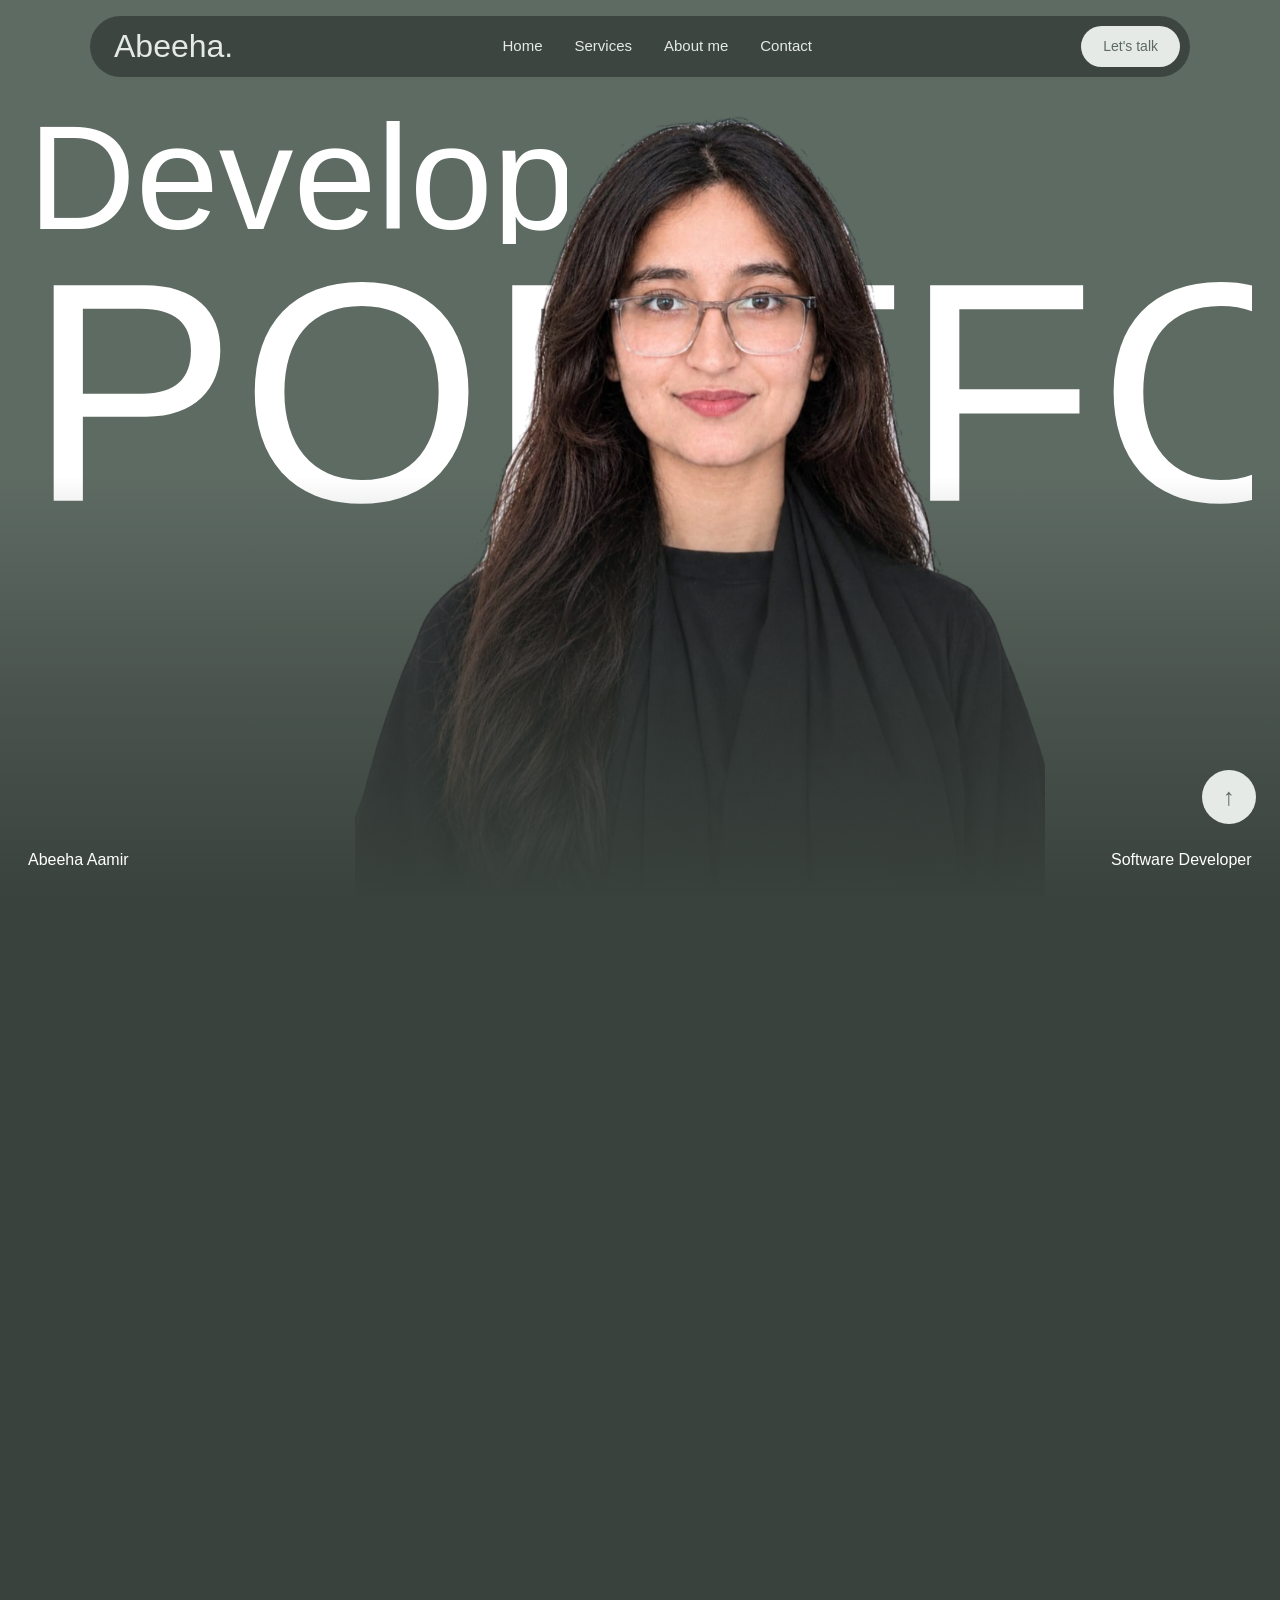
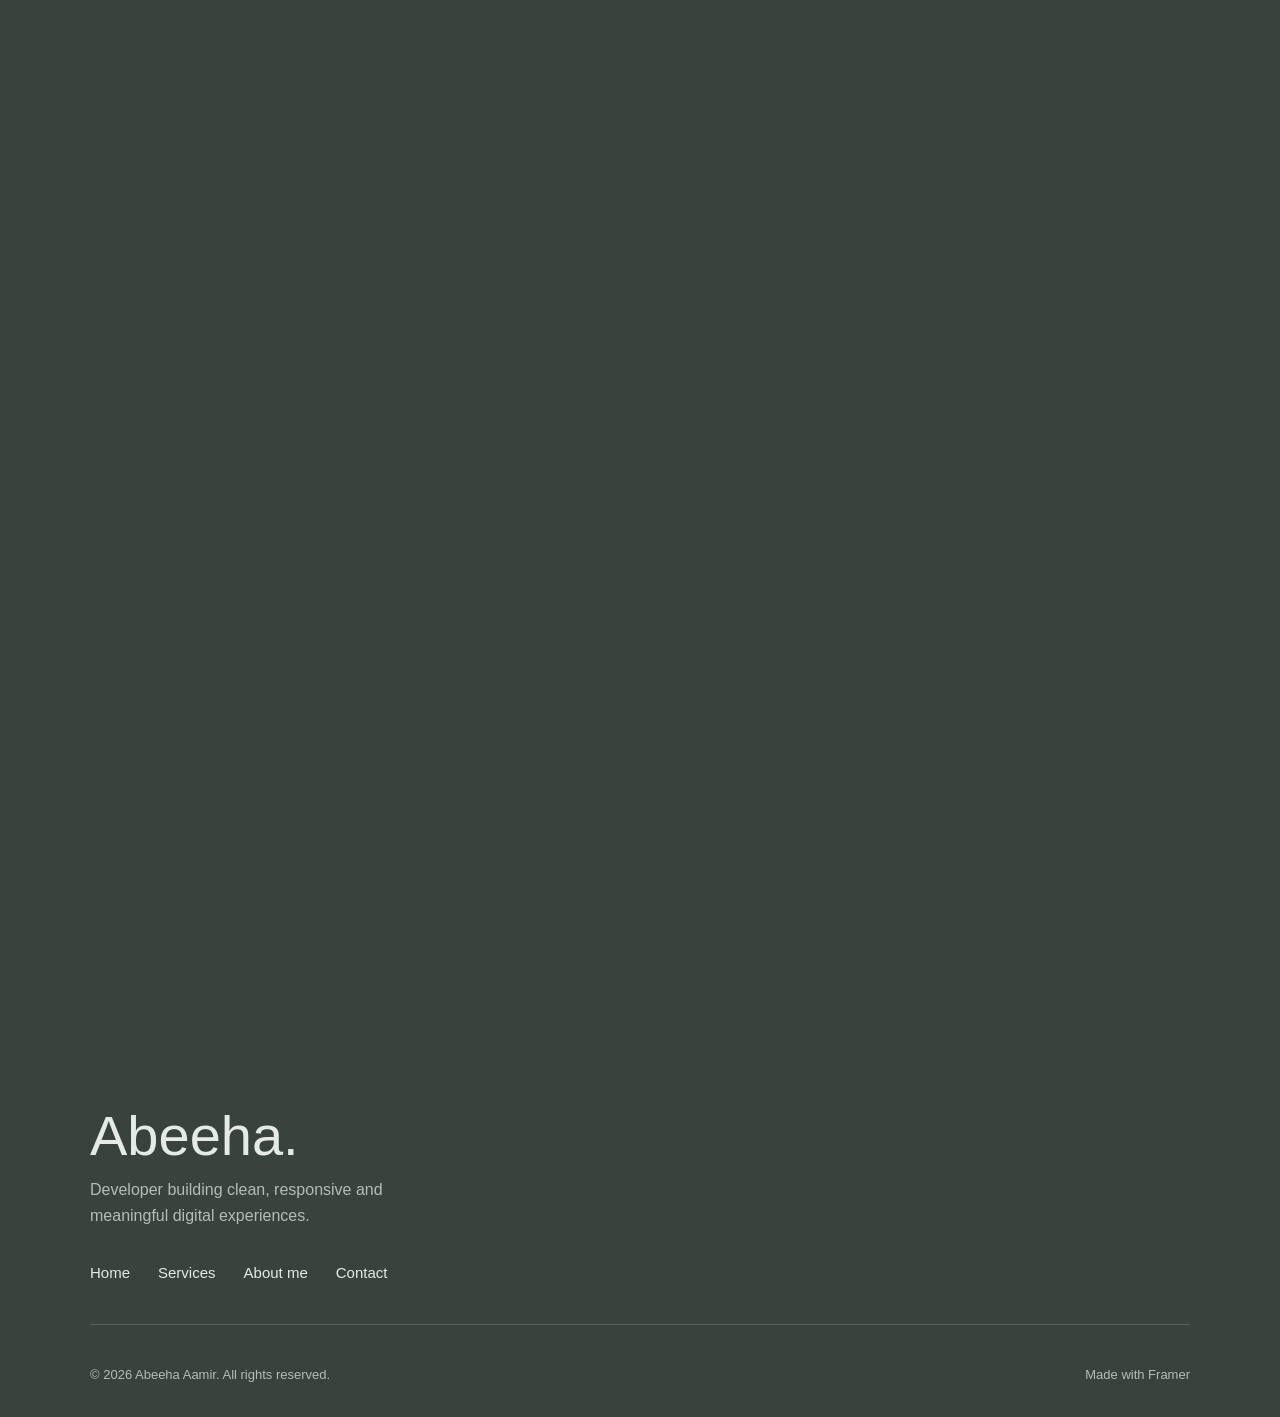
==== commit 6235d0eb: "Add real contact details and link email, phone, socials and maps Co-Authored-By: Claude Opus 5.5 <no" ====
--- a/index.html
+++ b/index.html
@@ -180,7 +180,7 @@
     
     <!-- End of bodyStart -->
 	
-	<div id="main" data-framer-hydrate-v2="{&quot;routeId&quot;:&quot;augiA20Il&quot;,&quot;localeId&quot;:&quot;default&quot;,&quot;breakpoints&quot;:[{&quot;hash&quot;:&quot;72rtr7&quot;,&quot;mediaQuery&quot;:&quot;(min-width: 1200px)&quot;},{&quot;hash&quot;:&quot;1oard35&quot;,&quot;mediaQuery&quot;:&quot;(min-width: 810px) and (max-width: 1199.98px)&quot;},{&quot;hash&quot;:&quot;bj8osi&quot;,&quot;mediaQuery&quot;:&quot;(max-width: 809.98px)&quot;}]}" data-framer-ssr-released-at="2026-10-09T08:30:19.089Z" data-framer-page-optimized-at="2026-10-10T16:19:40.797Z" data-framer-generated-page><!--$--><style data-framer-html-style>html body { background: rgb(58, 66, 61); } @media (min-width: 810px) and (max-width: 1199.98px) { html { font-size: 71.875%; } }</style><div data-framer-root class="framer-FuHmF framer-72rtr7" style="min-height:100vh;width:auto"><div class="framer-ozrmvu" data-framer-name="Hero" id="hero"><div class="framer-kpdql5" data-framer-name="Hero Text"><div class="framer-6vqtbv" data-framer-name="Title"><svg class="framer-1fmckcx" data-framer-appear-id="1fmckcx" data-framer-name="Script" data-framer-component-type="RichTextContainer" viewBox="0 0 294.7 90" style="opacity:0.001;transform:translateX(-40px)"><foreignObject width="100%" height="100%" class="framer-fit-text" transform="scale(1)" style="overflow:visible;transform-origin:center center"><p style="--font-selector:R0Y7TXIgRGFmb2UtcmVndWxhcg==;--framer-font-family:&quot;Mr Dafoe&quot;, &quot;Mr Dafoe Placeholder&quot;, sans-serif;--framer-font-size:100px;--framer-font-style:normal;--framer-font-weight:400;--framer-letter-spacing:0em;--framer-line-height:0.9em;--framer-text-alignment:start;--framer-text-color:#FFFFFF" class="framer-text">Developer</p></foreignObject></svg><svg class="framer-96tt6s" data-framer-appear-id="96tt6s" data-framer-name="Heading" data-framer-component-type="RichTextContainer" viewBox="0 0 391 95" style="opacity:0.001;transform:translateY(60px)"><foreignObject width="100%" height="100%" class="framer-fit-text" transform="scale(1)" style="overflow:visible;transform-origin:center center"><h1 dir="auto" style="--font-selector:R0Y7QW50b24tcmVndWxhcg==;--framer-font-family:&quot;Anton&quot;, &quot;Anton Placeholder&quot;, sans-serif;--framer-font-size:100px;--framer-letter-spacing:0.01em;--framer-line-height:0.95em;--framer-text-alignment:center;--framer-text-color:rgb(255, 255, 255)" class="framer-text">PORTFOLIO</h1></foreignObject></svg></div></div><div class="framer-jn3zdn" data-framer-name="Portrait"><div class="ssr-variant hidden-bj8osi"><div class="framer-183locl" data-framer-appear-id="183locl" data-framer-name="Portrait Image" style="height:auto;aspect-ratio:0.7097170971709718;opacity:0.001;transform:translateY(120px)"><div style="position:absolute;border-radius:inherit;corner-shape:inherit;top:0;right:0;bottom:0;left:0" data-framer-background-image-wrapper="true"><img decoding="async" width="1154" height="1626" sizes="(min-width: 1200px) min((100vw - 32px) * 0.5017, 600px), (min-width: 810px) and (max-width: 1199.98px) min((100vw - 32px) * 0.7005, 600px)" srcset="assets/images/abeeha-portrait.webp 726w,assets/images/abeeha-portrait.webp 1154w" src="assets/images/abeeha-portrait.webp" alt="Abeeha Aamir, AI Automation and Full Stack Developer" style="display:block;width:100%;height:100%;border-radius:inherit;corner-shape:inherit;object-position:center;object-fit:cover"></div></div></div><div class="ssr-variant hidden-72rtr7 hidden-1oard35"><div class="framer-183locl" data-framer-appear-id="183locl" data-framer-name="Portrait Image" style="height:auto;aspect-ratio:0.7044632086851629;opacity:0.001;transform:translateY(120px)"><div style="position:absolute;border-radius:inherit;corner-shape:inherit;top:0;right:0;bottom:0;left:0" data-framer-background-image-wrapper="true"><img decoding="async" width="1168" height="1658" sizes="(max-width: 809.98px) min((100vw - 32px) * 1.1285, 560px)" srcset="assets/images/abeeha-portrait.webp 721w,assets/images/abeeha-portrait.webp 1168w" src="assets/images/abeeha-portrait.webp" alt="Abeeha Aamir, AI Automation and Full Stack Developer" style="display:block;width:100%;height:100%;border-radius:inherit;corner-shape:inherit;object-position:center;object-fit:cover"></div></div></div></div><div class="framer-pl51t4" data-framer-name="Fade"></div><div class="framer-1n5uyni" data-framer-appear-id="1n5uyni" data-framer-name="Name" data-framer-component-type="RichTextContainer" style="opacity:0.001;transform:translateY(16px)"><p style="--font-selector:R0Y7UG9wcGlucy01MDA=;--framer-font-family:&quot;Poppins&quot;, &quot;Poppins Placeholder&quot;, sans-serif;--framer-font-size:16px;--framer-font-style:normal;--framer-font-weight:500;--framer-letter-spacing:0em;--framer-line-height:1.5em;--framer-text-alignment:start;--framer-text-color:#FFFFFF" class="framer-text">Abeeha Aamir</p></div><div class="framer-1mbi58b" data-framer-appear-id="1mbi58b" data-framer-name="Role" data-framer-component-type="RichTextContainer" style="opacity:0.001;transform:translateY(16px)"><p style="--font-selector:R0Y7UG9wcGlucy01MDA=;--framer-font-family:&quot;Poppins&quot;, &quot;Poppins Placeholder&quot;, sans-serif;--framer-font-size:16px;--framer-font-style:normal;--framer-font-weight:500;--framer-letter-spacing:0em;--framer-line-height:1.5em;--framer-text-alignment:start;--framer-text-color:#FFFFFF" class="framer-text">Software Developer</p></div></div><div class="framer-n6fqgz-container"><div class="ssr-variant hidden-bj8osi hidden-1oard35"><div class="framer-Nakdg framer-kFLXq framer-N4yJ8 framer-zy4g7u framer-v-zy4g7u" data-framer-name="Desktop" style="width:100%"><div class="framer-1woor8b" data-framer-name="Nav" style="background-color:rgba(58, 66, 61, 0.9);border-bottom-left-radius:999px;border-bottom-right-radius:999px;border-top-left-radius:999px;border-top-right-radius:999px"><div class="framer-1wd0ajk" data-framer-name="Logo" data-framer-component-type="RichTextContainer" style="--extracted-r6o4lv:rgb(230, 234, 231);transform:none"><p dir="auto" class="framer-text" style="--font-selector:R0Y7TXIgRGFmb2UtcmVndWxhcg==;--framer-font-family:&quot;Mr Dafoe&quot;, &quot;Mr Dafoe Placeholder&quot;, sans-serif;--framer-font-size:32px;--framer-line-height:1.1em;--framer-text-color:var(--extracted-r6o4lv, rgb(230, 234, 231))"><!--$--><a class="framer-text framer-styles-preset-r208dl" data-styles-preset="GAwrmbBDu" href="index.html" data-framer-page-link-current="true">Abeeha.</a><!--/$--></p></div><div class="framer-tj2p0" data-framer-name="Links"><div class="framer-1vfu3sv" data-framer-name="Home" data-framer-component-type="RichTextContainer" style="--extracted-r6o4lv:rgb(230, 234, 231);transform:none"><p dir="auto" class="framer-text" style="--font-selector:R0Y7UG9wcGlucy01MDA=;--framer-font-family:&quot;Poppins&quot;, &quot;Poppins Placeholder&quot;, sans-serif;--framer-font-size:15px;--framer-font-weight:500;--framer-text-color:var(--extracted-r6o4lv, rgb(230, 234, 231))"><!--$--><a class="framer-text framer-styles-preset-r208dl" data-styles-preset="GAwrmbBDu" href="index.html" data-framer-page-link-current="true">Home</a><!--/$--></p></div><div class="framer-1c99xu7" data-framer-name="Services" data-framer-component-type="RichTextContainer" style="--extracted-r6o4lv:rgb(230, 234, 231);transform:none"><p dir="auto" class="framer-text" style="--font-selector:R0Y7UG9wcGlucy01MDA=;--framer-font-family:&quot;Poppins&quot;, &quot;Poppins Placeholder&quot;, sans-serif;--framer-font-size:15px;--framer-font-weight:500;--framer-text-color:var(--extracted-r6o4lv, rgb(230, 234, 231))"><!--$--><a class="framer-text framer-styles-preset-r208dl" data-styles-preset="GAwrmbBDu" href="services.html">Services</a><!--/$--></p></div><div class="framer-wc0bbj" data-framer-name="About me" data-framer-component-type="RichTextContainer" style="--extracted-r6o4lv:rgb(230, 234, 231);transform:none"><p dir="auto" class="framer-text" style="--font-selector:R0Y7UG9wcGlucy01MDA=;--framer-font-family:&quot;Poppins&quot;, &quot;Poppins Placeholder&quot;, sans-serif;--framer-font-size:15px;--framer-font-weight:500;--framer-text-color:var(--extracted-r6o4lv, rgb(230, 234, 231))"><!--$--><a class="framer-text framer-styles-preset-r208dl" data-styles-preset="GAwrmbBDu" href="about.html">About me</a><!--/$--></p></div><div class="framer-12di98s" data-framer-name="Contact" data-framer-component-type="RichTextContainer" style="--extracted-r6o4lv:rgb(230, 234, 231);transform:none"><p dir="auto" class="framer-text" style="--font-selector:R0Y7UG9wcGlucy01MDA=;--framer-font-family:&quot;Poppins&quot;, &quot;Poppins Placeholder&quot;, sans-serif;--framer-font-size:15px;--framer-font-weight:500;--framer-text-color:var(--extracted-r6o4lv, rgb(230, 234, 231))"><!--$--><a class="framer-text framer-styles-preset-r208dl" data-styles-preset="GAwrmbBDu" href="contact.html">Contact</a><!--/$--></p></div></div><!--$--><a class="framer-12okvsr framer-dv8kqc" data-framer-name="CTA" href="contact.html" style="background-color:rgb(230, 234, 231);border-bottom-left-radius:999px;border-bottom-right-radius:999px;border-top-left-radius:999px;border-top-right-radius:999px"><div class="framer-1pilp9m" data-framer-name="Let's talk" data-framer-component-type="RichTextContainer" style="--extracted-r6o4lv:#5e6b63;transform:none"><p class="framer-text" style="--font-selector:R0Y7UG9wcGlucy01MDA=;--framer-font-family:&quot;Poppins&quot;, &quot;Poppins Placeholder&quot;, sans-serif;--framer-font-size:14px;--framer-font-style:normal;--framer-font-weight:500;--framer-letter-spacing:0em;--framer-line-height:1.2em;--framer-text-alignment:start;--framer-text-color:var(--extracted-r6o4lv, #5e6b63)">Let's talk</p></div></a><!--/$--></div></div></div><div class="ssr-variant hidden-72rtr7 hidden-1oard35"><div class="framer-Nakdg framer-kFLXq framer-N4yJ8 framer-zy4g7u framer-v-1m4nymq" data-framer-name="Phone" style="width:100%"><div class="framer-1woor8b" data-framer-name="Nav" style="background-color:rgba(58, 66, 61, 0.9);border-bottom-left-radius:999px;border-bottom-right-radius:999px;border-top-left-radius:999px;border-top-right-radius:999px"><div class="framer-1wd0ajk" data-framer-name="Logo" data-framer-component-type="RichTextContainer" style="--extracted-r6o4lv:rgb(230, 234, 231);transform:none"><p dir="auto" class="framer-text" style="--font-selector:R0Y7TXIgRGFmb2UtcmVndWxhcg==;--framer-font-family:&quot;Mr Dafoe&quot;, &quot;Mr Dafoe Placeholder&quot;, sans-serif;--framer-font-size:32px;--framer-line-height:1.1em;--framer-text-color:var(--extracted-r6o4lv, rgb(230, 234, 231))"><!--$--><a class="framer-text framer-styles-preset-r208dl" data-styles-preset="GAwrmbBDu" href="index.html" data-framer-page-link-current="true">Abeeha.</a><!--/$--></p></div><div class="framer-1jiyc0z" data-framer-name="Menu Button" data-highlight="true" tabindex="0" style="background-color:rgb(230, 234, 231);border-bottom-left-radius:999px;border-bottom-right-radius:999px;border-top-left-radius:999px;border-top-right-radius:999px"><div class="framer-urfroz" data-framer-name="Line 1" style="background-color:rgb(94, 107, 99);border-bottom-left-radius:2px;border-bottom-right-radius:2px;border-top-left-radius:2px;border-top-right-radius:2px"></div><div class="framer-1flmyt5" data-framer-name="Line 2" style="background-color:rgb(94, 107, 99);border-bottom-left-radius:2px;border-bottom-right-radius:2px;border-top-left-radius:2px;border-top-right-radius:2px"></div></div></div><div class="framer-svk8a6" data-framer-name="Mobile Menu" style="background-color:rgb(230, 234, 231);border-bottom-left-radius:24px;border-bottom-right-radius:24px;border-top-left-radius:24px;border-top-right-radius:24px;opacity:0"><div class="framer-9r2599" data-framer-name="Home" data-framer-component-type="RichTextContainer" style="--extracted-r6o4lv:rgb(94, 107, 99);transform:none"><p dir="auto" class="framer-text" style="--font-selector:R0Y7QW50b24tcmVndWxhcg==;--framer-font-family:&quot;Anton&quot;, &quot;Anton Placeholder&quot;, sans-serif;--framer-font-size:40px;--framer-line-height:1.15em;--framer-text-color:var(--extracted-r6o4lv, rgb(94, 107, 99))"><!--$--><a class="framer-text framer-styles-preset-syhays" data-styles-preset="wk5pPKnLu" href="index.html" data-framer-page-link-current="true">Home</a><!--/$--></p></div><div class="framer-5oxx5w" data-framer-name="Services" data-framer-component-type="RichTextContainer" style="--extracted-r6o4lv:rgb(94, 107, 99);transform:none"><p dir="auto" class="framer-text" style="--font-selector:R0Y7QW50b24tcmVndWxhcg==;--framer-font-family:&quot;Anton&quot;, &quot;Anton Placeholder&quot;, sans-serif;--framer-font-size:40px;--framer-line-height:1.15em;--framer-text-color:var(--extracted-r6o4lv, rgb(94, 107, 99))"><!--$--><a class="framer-text framer-styles-preset-syhays" data-styles-preset="wk5pPKnLu" href="services.html">Services</a><!--/$--></p></div><div class="framer-1a95gxg" data-framer-name="About me" data-framer-component-type="RichTextContainer" style="--extracted-r6o4lv:rgb(94, 107, 99);transform:none"><p dir="auto" class="framer-text" style="--font-selector:R0Y7QW50b24tcmVndWxhcg==;--framer-font-family:&quot;Anton&quot;, &quot;Anton Placeholder&quot;, sans-serif;--framer-font-size:40px;--framer-line-height:1.15em;--framer-text-color:var(--extracted-r6o4lv, rgb(94, 107, 99))"><!--$--><a class="framer-text framer-styles-preset-syhays" data-styles-preset="wk5pPKnLu" href="about.html">About me</a><!--/$--></p></div><div class="framer-fkvp08" data-framer-name="Contact" data-framer-component-type="RichTextContainer" style="--extracted-r6o4lv:rgb(94, 107, 99);transform:none"><p dir="auto" class="framer-text" style="--font-selector:R0Y7QW50b24tcmVndWxhcg==;--framer-font-family:&quot;Anton&quot;, &quot;Anton Placeholder&quot;, sans-serif;--framer-font-size:40px;--framer-line-height:1.15em;--framer-text-color:var(--extracted-r6o4lv, rgb(94, 107, 99))"><!--$--><a class="framer-text framer-styles-preset-syhays" data-styles-preset="wk5pPKnLu" href="contact.html">Contact</a><!--/$--></p></div><div class="framer-1itwds7" data-framer-name="Spacer"></div><!--$--><a class="framer-rykz2s framer-dv8kqc" data-framer-name="CTA" href="contact.html" style="background-color:rgb(94, 107, 99);border-bottom-left-radius:999px;border-bottom-right-radius:999px;border-top-left-radius:999px;border-top-right-radius:999px"><div class="framer-ec9v08" data-framer-name="Let's talk" data-framer-component-type="RichTextContainer" style="--extracted-r6o4lv:#e6eae7;transform:none"><p class="framer-text" style="--font-selector:R0Y7UG9wcGlucy01MDA=;--framer-font-family:&quot;Poppins&quot;, &quot;Poppins Placeholder&quot;, sans-serif;--framer-font-size:15px;--framer-font-style:normal;--framer-font-weight:500;--framer-letter-spacing:0em;--framer-line-height:1.2em;--framer-text-alignment:start;--framer-text-color:var(--extracted-r6o4lv, #e6eae7)">Let's talk</p></div></a><!--/$--></div></div></div><div class="ssr-variant hidden-bj8osi hidden-72rtr7"><div class="framer-Nakdg framer-kFLXq framer-N4yJ8 framer-zy4g7u framer-v-b5ss0v" data-framer-name="Tablet" style="width:100%"><div class="framer-1woor8b" data-framer-name="Nav" style="background-color:rgba(58, 66, 61, 0.9);border-bottom-left-radius:999px;border-bottom-right-radius:999px;border-top-left-radius:999px;border-top-right-radius:999px"><div class="framer-1wd0ajk" data-framer-name="Logo" data-framer-component-type="RichTextContainer" style="--extracted-r6o4lv:rgb(230, 234, 231);transform:none"><p dir="auto" class="framer-text" style="--font-selector:R0Y7TXIgRGFmb2UtcmVndWxhcg==;--framer-font-family:&quot;Mr Dafoe&quot;, &quot;Mr Dafoe Placeholder&quot;, sans-serif;--framer-font-size:32px;--framer-line-height:1.1em;--framer-text-color:var(--extracted-r6o4lv, rgb(230, 234, 231))"><!--$--><a class="framer-text framer-styles-preset-r208dl" data-styles-preset="GAwrmbBDu" href="index.html" data-framer-page-link-current="true">Abeeha.</a><!--/$--></p></div><div class="framer-tj2p0" data-framer-name="Links"><div class="framer-1vfu3sv" data-framer-name="Home" data-framer-component-type="RichTextContainer" style="--extracted-r6o4lv:rgb(230, 234, 231);transform:none"><p dir="auto" class="framer-text" style="--font-selector:R0Y7UG9wcGlucy01MDA=;--framer-font-family:&quot;Poppins&quot;, &quot;Poppins Placeholder&quot;, sans-serif;--framer-font-size:15px;--framer-font-weight:500;--framer-text-color:var(--extracted-r6o4lv, rgb(230, 234, 231))"><!--$--><a class="framer-text framer-styles-preset-r208dl" data-styles-preset="GAwrmbBDu" href="index.html" data-framer-page-link-current="true">Home</a><!--/$--></p></div><div class="framer-1c99xu7" data-framer-name="Services" data-framer-component-type="RichTextContainer" style="--extracted-r6o4lv:rgb(230, 234, 231);transform:none"><p dir="auto" class="framer-text" style="--font-selector:R0Y7UG9wcGlucy01MDA=;--framer-font-family:&quot;Poppins&quot;, &quot;Poppins Placeholder&quot;, sans-serif;--framer-font-size:15px;--framer-font-weight:500;--framer-text-color:var(--extracted-r6o4lv, rgb(230, 234, 231))"><!--$--><a class="framer-text framer-styles-preset-r208dl" data-styles-preset="GAwrmbBDu" href="services.html">Services</a><!--/$--></p></div><div class="framer-wc0bbj" data-framer-name="About me" data-framer-component-type="RichTextContainer" style="--extracted-r6o4lv:rgb(230, 234, 231);transform:none"><p dir="auto" class="framer-text" style="--font-selector:R0Y7UG9wcGlucy01MDA=;--framer-font-family:&quot;Poppins&quot;, &quot;Poppins Placeholder&quot;, sans-serif;--framer-font-size:15px;--framer-font-weight:500;--framer-text-color:var(--extracted-r6o4lv, rgb(230, 234, 231))"><!--$--><a class="framer-text framer-styles-preset-r208dl" data-styles-preset="GAwrmbBDu" href="about.html">About me</a><!--/$--></p></div><div class="framer-12di98s" data-framer-name="Contact" data-framer-component-type="RichTextContainer" style="--extracted-r6o4lv:rgb(230, 234, 231);transform:none"><p dir="auto" class="framer-text" style="--font-selector:R0Y7UG9wcGlucy01MDA=;--framer-font-family:&quot;Poppins&quot;, &quot;Poppins Placeholder&quot;, sans-serif;--framer-font-size:15px;--framer-font-weight:500;--framer-text-color:var(--extracted-r6o4lv, rgb(230, 234, 231))"><!--$--><a class="framer-text framer-styles-preset-r208dl" data-styles-preset="GAwrmbBDu" href="contact.html">Contact</a><!--/$--></p></div></div><!--$--><a class="framer-12okvsr framer-dv8kqc" data-framer-name="CTA" href="contact.html" style="background-color:rgb(230, 234, 231);border-bottom-left-radius:999px;border-bottom-right-radius:999px;border-top-left-radius:999px;border-top-right-radius:999px"><div class="framer-1pilp9m" data-framer-name="Let's talk" data-framer-component-type="RichTextContainer" style="--extracted-r6o4lv:#5e6b63;transform:none"><p class="framer-text" style="--font-selector:R0Y7UG9wcGlucy01MDA=;--framer-font-family:&quot;Poppins&quot;, &quot;Poppins Placeholder&quot;, sans-serif;--framer-font-size:14px;--framer-font-style:normal;--framer-font-weight:500;--framer-letter-spacing:0em;--framer-line-height:1.2em;--framer-text-alignment:start;--framer-text-color:var(--extracted-r6o4lv, #5e6b63)">Let's talk</p></div></a><!--/$--></div></div></div></div><div class="framer-g5dlal" data-framer-name="About Section" id="about"><div class="framer-1n2bj6f" data-framer-name="About" style="will-change:transform;opacity:0;transform:translateY(80px) scale(0.96)"><div class="framer-1rtxd8e" data-framer-name="Portrait Side"><svg class="framer-1dutr26" data-framer-name="About Heading" data-framer-component-type="RichTextContainer" viewBox="0 0 236 190" style="will-change:transform;opacity:0;transform:translateX(-80px)"><foreignObject width="100%" height="100%" class="framer-fit-text" transform="scale(1)" style="overflow:visible;transform-origin:center center"><p dir="auto" style="--font-selector:R0Y7QW50b24tcmVndWxhcg==;--framer-font-family:&quot;Anton&quot;, &quot;Anton Placeholder&quot;, sans-serif;--framer-font-size:100px;--framer-letter-spacing:0.01em;--framer-line-height:0.95em;--framer-text-color:rgb(94, 107, 99)" class="framer-text">ABOUT</p><p dir="auto" style="--font-selector:R0Y7QW50b24tcmVndWxhcg==;--framer-font-family:&quot;Anton&quot;, &quot;Anton Placeholder&quot;, sans-serif;--framer-font-size:100px;--framer-letter-spacing:0.01em;--framer-line-height:0.95em;--framer-text-color:rgb(94, 107, 99)" class="framer-text">ME</p></foreignObject></svg><div class="ssr-variant hidden-1oard35"><div class="framer-zhvflo" data-framer-name="Portrait" style="will-change:transform;opacity:0;transform:translateY(140px)"><div style="position:absolute;border-radius:inherit;corner-shape:inherit;top:0;right:0;bottom:0;left:0" data-framer-background-image-wrapper="true"><img decoding="async" width="1530" height="2048" sizes="(min-width: 1200px) min((max(min(100vw - 32px, 1100px), 320px) - 48px) * 0.9592, 470px), (max-width: 809.98px) min((max(min(100vw - 32px, 1100px), 320px) - 48px) * 0.9592, 470px)" srcset="assets/images/abeeha-portrait-medium-mirror.webp 765w,assets/images/abeeha-portrait-medium-mirror.webp 1530w" src="assets/images/abeeha-portrait-medium-mirror.webp" alt="Portrait of Abeeha Aamir" style="display:block;width:100%;height:100%;border-radius:inherit;corner-shape:inherit;object-position:center;object-fit:cover"></div><div class="framer-1hlthxn hidden-72rtr7 hidden-1oard35" data-framer-name="Bottom Fade"></div></div></div><div class="ssr-variant hidden-bj8osi hidden-72rtr7"><div class="framer-zhvflo" data-framer-name="Portrait" style="will-change:transform;opacity:0;transform:translateY(140px)"><div style="position:absolute;border-radius:inherit;corner-shape:inherit;top:0;right:0;bottom:0;left:0" data-framer-background-image-wrapper="true"><img decoding="async" width="1457" height="1712" sizes="(min-width: 810px) and (max-width: 1199.98px) min((max(min(100vw - 32px, 1100px), 320px) - 48px) * 1.0638, 470px)" srcset="assets/images/abeeha-portrait-close.webp 871w,assets/images/abeeha-portrait-close.webp 1457w" src="assets/images/abeeha-portrait-close.webp" alt="Portrait of Abeeha Aamir" style="display:block;width:100%;height:100%;border-radius:inherit;corner-shape:inherit;object-position:center;object-fit:cover"></div><div class="framer-1hlthxn hidden-72rtr7 hidden-1oard35" data-framer-name="Bottom Fade"></div></div></div></div><div class="framer-1tu8wj3" data-framer-name="About Content"><div class="framer-1blw5mu" data-framer-name="Number" data-framer-component-type="RichTextContainer" style="will-change:transform;opacity:0;transform:translateY(20px)"><p style="--font-selector:R0Y7QW50b24tcmVndWxhcg==;--framer-font-family:&quot;Anton&quot;, &quot;Anton Placeholder&quot;, sans-serif;--framer-font-size:22px;--framer-font-style:normal;--framer-font-weight:400;--framer-letter-spacing:0em;--framer-line-height:1.5em;--framer-text-alignment:start;--framer-text-color:#5e6b63" class="framer-text">02</p></div><div class="framer-oeass6" data-framer-name="Title" style="will-change:transform;opacity:0;transform:translateY(30px)"><div class="framer-27zxqd" data-framer-name="Script" data-framer-component-type="RichTextContainer" style="transform:none"><p style="--font-selector:R0Y7TXIgRGFmb2UtcmVndWxhcg==;--framer-font-family:&quot;Mr Dafoe&quot;, &quot;Mr Dafoe Placeholder&quot;, sans-serif;--framer-font-size:62px;--framer-font-style:normal;--framer-font-weight:400;--framer-letter-spacing:0em;--framer-line-height:1em;--framer-text-alignment:start;--framer-text-color:#5e6b63" class="framer-text">Abeeha</p></div><svg class="framer-1mrx71f" data-framer-name="Heading" data-framer-component-type="RichTextContainer" viewBox="0 0 423.31 92" style="transform:none"><foreignObject width="100%" height="100%" class="framer-fit-text" transform="scale(1)" style="overflow:visible;transform-origin:center center"><p style="--font-selector:R0Y7QW50b24tcmVndWxhcg==;--framer-font-family:&quot;Anton&quot;, &quot;Anton Placeholder&quot;, sans-serif;--framer-font-size:100px;--framer-font-style:normal;--framer-font-weight:400;--framer-letter-spacing:0.01em;--framer-line-height:0.92em;--framer-text-alignment:start;--framer-text-color:#262b28" class="framer-text">AAMIR</p></foreignObject></svg></div><div class="framer-1rjxr44" data-framer-name="I am a creative strategist a" data-framer-component-type="RichTextContainer" style="will-change:transform;opacity:0;transform:translateY(30px)"><p style="--font-selector:R0Y7UG9wcGlucy1yZWd1bGFy;--framer-font-family:&quot;Poppins&quot;, &quot;Poppins Placeholder&quot;, sans-serif;--framer-font-size:16px;--framer-font-style:normal;--framer-font-weight:400;--framer-letter-spacing:0em;--framer-line-height:1.65em;--framer-text-alignment:start;--framer-text-color:#5a645e" class="framer-text">I am a developer who enjoys turning ideas into clean, reliable and user-friendly digital products. I care about readable code, responsive interfaces and thoughtful problem-solving, and I am always learning new tools to build things people love to use.</p></div><div class="framer-l63si4" data-framer-name="Core Expertise" data-framer-component-type="RichTextContainer" style="will-change:transform;opacity:0;transform:translateY(24px)"><p style="--font-selector:R0Y7UG9wcGlucy02MDA=;--framer-font-family:&quot;Poppins&quot;, &quot;Poppins Placeholder&quot;, sans-serif;--framer-font-size:18px;--framer-font-style:normal;--framer-font-weight:600;--framer-letter-spacing:0em;--framer-line-height:1.5em;--framer-text-alignment:start;--framer-text-color:#262b28" class="framer-text">Core Expertise</p></div><div class="framer-pgfxkk" data-framer-name="•&amp;nbsp;&amp;nbsp;Product Design" data-framer-component-type="RichTextContainer" style="will-change:transform;opacity:0;transform:translateY(24px)"><p style="--font-selector:R0Y7UG9wcGlucy01MDA=;--framer-font-family:&quot;Poppins&quot;, &quot;Poppins Placeholder&quot;, sans-serif;--framer-font-size:16px;--framer-font-style:normal;--framer-font-weight:500;--framer-letter-spacing:0em;--framer-line-height:1.9em;--framer-text-alignment:start;--framer-text-color:#262b28" class="framer-text">•  Frontend Development</p><p style="--font-selector:R0Y7UG9wcGlucy01MDA=;--framer-font-family:&quot;Poppins&quot;, &quot;Poppins Placeholder&quot;, sans-serif;--framer-font-size:16px;--framer-font-style:normal;--framer-font-weight:500;--framer-letter-spacing:0em;--framer-line-height:1.9em;--framer-text-alignment:start;--framer-text-color:#262b28" class="framer-text">•  Backend &amp; APIs</p><p style="--font-selector:R0Y7UG9wcGlucy01MDA=;--framer-font-family:&quot;Poppins&quot;, &quot;Poppins Placeholder&quot;, sans-serif;--framer-font-size:16px;--framer-font-style:normal;--framer-font-weight:500;--framer-letter-spacing:0em;--framer-line-height:1.9em;--framer-text-alignment:start;--framer-text-color:#262b28" class="framer-text">•  Responsive Web Design</p><p style="--font-selector:R0Y7UG9wcGlucy01MDA=;--framer-font-family:&quot;Poppins&quot;, &quot;Poppins Placeholder&quot;, sans-serif;--framer-font-size:16px;--framer-font-style:normal;--framer-font-weight:500;--framer-letter-spacing:0em;--framer-line-height:1.9em;--framer-text-alignment:start;--framer-text-color:#262b28" class="framer-text">•  Databases &amp; Version Control</p></div></div></div></div><div class="framer-p0ve4o" data-framer-name="Experiences Section"><div class="framer-1sjlewm" data-framer-name="Container"><div class="framer-vkum9d" data-framer-name="Exp Content"><div class="framer-1fhczmd" data-framer-name="Title" style="will-change:transform;opacity:0;transform:translateY(40px)"><div class="framer-1pmsqaw" data-framer-name="Script" data-framer-component-type="RichTextContainer" style="transform:none"><p style="--font-selector:R0Y7TXIgRGFmb2UtcmVndWxhcg==;--framer-font-family:&quot;Mr Dafoe&quot;, &quot;Mr Dafoe Placeholder&quot;, sans-serif;--framer-font-size:60px;--framer-font-style:normal;--framer-font-weight:400;--framer-letter-spacing:0em;--framer-line-height:1em;--framer-text-alignment:start;--framer-text-color:#b2beb5" class="framer-text">My</p></div><svg class="framer-s4whd5" data-framer-name="Heading" data-framer-component-type="RichTextContainer" viewBox="0 0 484.93 92" style="transform:none"><foreignObject width="100%" height="100%" class="framer-fit-text" transform="scale(1)" style="overflow:visible;transform-origin:center center"><p style="--font-selector:R0Y7QW50b24tcmVndWxhcg==;--framer-font-family:&quot;Anton&quot;, &quot;Anton Placeholder&quot;, sans-serif;--framer-font-size:100px;--framer-font-style:normal;--framer-font-weight:400;--framer-letter-spacing:0.01em;--framer-line-height:0.92em;--framer-text-alignment:start;--framer-text-color:#e6eae7" class="framer-text">EXPERIENCE</p></foreignObject></svg></div><div class="framer-1ma4z77" data-framer-name="Lead" data-framer-component-type="RichTextContainer" style="will-change:transform;opacity:0;transform:translateY(30px)"><p style="--font-selector:R0Y7UG9wcGlucy02MDA=;--framer-font-family:&quot;Poppins&quot;, &quot;Poppins Placeholder&quot;, sans-serif;--framer-font-size:24px;--framer-font-style:normal;--framer-font-weight:600;--framer-letter-spacing:0em;--framer-line-height:1.4em;--framer-text-alignment:start;--framer-text-color:#e6eae7" class="framer-text">I build custom web applications and AI-powered automations that cut manual work and help businesses run smoothly.</p></div><div class="framer-c7mod5" data-framer-name="List"><div class="framer-voouyk" data-framer-name="Item" style="will-change:transform;opacity:0;transform:translateY(24px)"><div class="framer-nkc4o9" data-framer-name="Dot"></div><div class="framer-4tc3ny" data-framer-name="500+ Digital Screens Designe" data-framer-component-type="RichTextContainer" style="transform:none"><p style="--font-selector:R0Y7UG9wcGlucy01MDA=;--framer-font-family:&quot;Poppins&quot;, &quot;Poppins Placeholder&quot;, sans-serif;--framer-font-size:17px;--framer-font-style:normal;--framer-font-weight:500;--framer-letter-spacing:0em;--framer-line-height:1.4em;--framer-text-alignment:start;--framer-text-color:rgba(230, 234, 231, 0.72)" class="framer-text">AI Automation Developer</p></div></div><div class="framer-1nfz18w" data-framer-name="Item" style="will-change:transform;opacity:0;transform:translateY(24px)"><div class="framer-12bh4l9" data-framer-name="Dot"></div><div class="framer-1ax8wpu" data-framer-name="Multiple Industries Served" data-framer-component-type="RichTextContainer" style="transform:none"><p style="--font-selector:R0Y7UG9wcGlucy01MDA=;--framer-font-family:&quot;Poppins&quot;, &quot;Poppins Placeholder&quot;, sans-serif;--framer-font-size:17px;--framer-font-style:normal;--framer-font-weight:500;--framer-letter-spacing:0em;--framer-line-height:1.4em;--framer-text-alignment:start;--framer-text-color:rgba(230, 234, 231, 0.72)" class="framer-text">Full Stack Developer</p></div></div><div class="framer-eqdwqx" data-framer-name="Item" style="will-change:transform;opacity:0;transform:translateY(24px)"><div class="framer-1pp2kar" data-framer-name="Dot"></div><div class="framer-j4uyfj" data-framer-name="Startups to Enterprise Clien" data-framer-component-type="RichTextContainer" style="transform:none"><p style="--font-selector:R0Y7UG9wcGlucy01MDA=;--framer-font-family:&quot;Poppins&quot;, &quot;Poppins Placeholder&quot;, sans-serif;--framer-font-size:17px;--framer-font-style:normal;--framer-font-weight:500;--framer-letter-spacing:0em;--framer-line-height:1.4em;--framer-text-alignment:start;--framer-text-color:rgba(230, 234, 231, 0.72)" class="framer-text">Custom CRM &amp; Client Portal Development</p></div></div><div class="framer-1b8s54e" data-framer-name="Item" style="will-change:transform;opacity:0;transform:translateY(24px)"><div class="framer-1t7zqv9" data-framer-name="Dot"></div><div class="framer-7teyc7" data-framer-name="End-to-End Product Design Ex" data-framer-component-type="RichTextContainer" style="transform:none"><p style="--font-selector:R0Y7UG9wcGlucy01MDA=;--framer-font-family:&quot;Poppins&quot;, &quot;Poppins Placeholder&quot;, sans-serif;--framer-font-size:17px;--framer-font-style:normal;--framer-font-weight:500;--framer-letter-spacing:0em;--framer-line-height:1.4em;--framer-text-alignment:start;--framer-text-color:rgba(230, 234, 231, 0.72)" class="framer-text">AI Transcription &amp; Workflow Automation</p></div></div><div class="framer-ikzqgu" data-framer-name="Item" style="will-change:transform;opacity:0;transform:translateY(24px)"><div class="framer-100x5vy" data-framer-name="Dot"></div><div class="framer-dn26f9" data-framer-name="User-Centered Design Approac" data-framer-component-type="RichTextContainer" style="transform:none"><p style="--font-selector:R0Y7UG9wcGlucy01MDA=;--framer-font-family:&quot;Poppins&quot;, &quot;Poppins Placeholder&quot;, sans-serif;--framer-font-size:17px;--framer-font-style:normal;--framer-font-weight:500;--framer-letter-spacing:0em;--framer-line-height:1.4em;--framer-text-alignment:start;--framer-text-color:rgba(230, 234, 231, 0.72)" class="framer-text">Third-Party Integrations &amp; Dashboards</p></div></div></div></div><div class="framer-k5xlg7" data-framer-name="Exp Image Wrap" style="will-change:transform;opacity:0;transform:translateY(60px)"><div class="framer-1v1wix6" data-framer-name="Experience Photo" style="will-change:transform;opacity:1;transform:scale(1.18)"><div style="position:absolute;border-radius:inherit;corner-shape:inherit;top:0;right:0;bottom:0;left:0" data-framer-background-image-wrapper="true"><img decoding="async" width="1530" height="2048" sizes="(min-width: 1200px) max(min(100vw - 48px, 1100px), 300px), (min-width: 810px) and (max-width: 1199.98px) max(min(100vw - 48px, 1100px), 300px), (max-width: 809.98px) max(min(100vw - 48px, 1100px), 300px)" srcset="assets/images/abeeha-bw-close.jpg 765w,assets/images/abeeha-bw-close.jpg 1530w" src="assets/images/abeeha-bw-close.jpg" alt="Black and white portrait of Abeeha Aamir" style="display:block;width:100%;height:100%;border-radius:inherit;corner-shape:inherit;object-position:center;object-fit:cover"></div></div></div></div></div><div class="framer-4bt4gs" data-framer-name="Education Section"><div class="framer-1gva8re" data-framer-name="Education" style="will-change:transform;opacity:0;transform:translateY(80px) scale(0.96)"><div class="framer-6ol4sk" data-framer-name="Edu Visual"><div class="framer-1blbhq5" data-framer-name="Semi Wrap"><div class="framer-1id5a4c" data-framer-name="Semicircle" style="will-change:transform;opacity:0;transform:scale(0.6)"></div></div><div class="ssr-variant hidden-bj8osi"><div class="framer-1hpavci" data-framer-name="Portrait" style="will-change:transform;opacity:0;transform:translateY(140px)"><div style="position:absolute;border-radius:inherit;corner-shape:inherit;top:0;right:0;bottom:0;left:0" data-framer-background-image-wrapper="true"><img decoding="async" width="1530" height="2048" sizes="(min-width: 1200px) min(max(min(100vw - 32px, 1100px), 320px) - 48px, 470px), (min-width: 810px) and (max-width: 1199.98px) min((max(min(100vw - 32px, 1100px), 320px) - 48px) * 1.4286, 470px)" srcset="assets/images/abeeha-portrait-close-mirror.webp 765w,assets/images/abeeha-portrait-close-mirror.webp 1530w" src="assets/images/abeeha-portrait-close-mirror.webp" alt="Portrait of Abeeha Aamir" style="display:block;width:100%;height:100%;border-radius:inherit;corner-shape:inherit;object-position:center;object-fit:cover"></div><div class="framer-141hl3f hidden-72rtr7 hidden-1oard35" data-framer-name="Bottom Fade"></div></div></div><div class="ssr-variant hidden-72rtr7 hidden-1oard35"><div class="framer-1hpavci" data-framer-name="Portrait" style="will-change:transform;opacity:0;transform:translateY(140px)"><div style="position:absolute;border-radius:inherit;corner-shape:inherit;top:0;right:0;bottom:0;left:0" data-framer-background-image-wrapper="true"><img decoding="async" width="1530" height="1767" sizes="(max-width: 809.98px) min(max(min(100vw - 32px, 1100px), 320px) - 48px, 470px)" srcset="assets/images/abeeha-portrait-mirror.webp 886w,assets/images/abeeha-portrait-mirror.webp 1530w" src="assets/images/abeeha-portrait-mirror.webp" alt="Portrait of Abeeha Aamir" style="display:block;width:100%;height:100%;border-radius:inherit;corner-shape:inherit;object-position:88.9% 50.4%;object-fit:cover"></div><div class="framer-141hl3f hidden-72rtr7 hidden-1oard35" data-framer-name="Bottom Fade"></div></div></div></div><div class="framer-9d2ntr" data-framer-name="Edu Content"><div class="framer-185uxmc" data-framer-name="Title" style="will-change:transform;opacity:0;transform:translateY(30px)"><div class="framer-efx3ug" data-framer-name="Script" data-framer-component-type="RichTextContainer" style="transform:none"><p style="--font-selector:R0Y7TXIgRGFmb2UtcmVndWxhcg==;--framer-font-family:&quot;Mr Dafoe&quot;, &quot;Mr Dafoe Placeholder&quot;, sans-serif;--framer-font-size:60px;--framer-font-style:normal;--framer-font-weight:400;--framer-letter-spacing:0em;--framer-line-height:1em;--framer-text-alignment:start;--framer-text-color:#262b28" class="framer-text">My</p></div><svg class="framer-lwd35b" data-framer-name="Heading" data-framer-component-type="RichTextContainer" viewBox="0 0 402.16 92" style="transform:none"><foreignObject width="100%" height="100%" class="framer-fit-text" transform="scale(1)" style="overflow:visible;transform-origin:center center"><p style="--font-selector:R0Y7QW50b24tcmVndWxhcg==;--framer-font-family:&quot;Anton&quot;, &quot;Anton Placeholder&quot;, sans-serif;--framer-font-size:100px;--framer-font-style:normal;--framer-font-weight:400;--framer-letter-spacing:0.01em;--framer-line-height:0.92em;--framer-text-alignment:start;--framer-text-color:#5e6b63" class="framer-text">EDUCATION</p></foreignObject></svg></div><div class="framer-tmqd1e" data-framer-name="Timeline"><div class="framer-bxkn1o" data-framer-name="Timeline Item" style="will-change:transform;opacity:0;transform:translateX(40px)"><div class="framer-edauq8" data-framer-name="Year" data-framer-component-type="RichTextContainer" style="transform:none"><p style="--font-selector:R0Y7QW50b24tcmVndWxhcg==;--framer-font-family:&quot;Anton&quot;, &quot;Anton Placeholder&quot;, sans-serif;--framer-font-size:22px;--framer-font-style:normal;--framer-font-weight:400;--framer-letter-spacing:0em;--framer-line-height:1.3em;--framer-text-alignment:start;--framer-text-color:#5e6b63" class="framer-text">2026 – Ongoing</p></div><div class="framer-1vyzlmh" data-framer-name="Item Text"><div class="framer-1ln96e" data-framer-name="Bachelor of Information Syst" data-framer-component-type="RichTextContainer" style="transform:none"><p style="--font-selector:R0Y7UG9wcGlucy02MDA=;--framer-font-family:&quot;Poppins&quot;, &quot;Poppins Placeholder&quot;, sans-serif;--framer-font-size:18px;--framer-font-style:normal;--framer-font-weight:600;--framer-letter-spacing:0em;--framer-line-height:1.35em;--framer-text-alignment:start;--framer-text-color:#262b28" class="framer-text">BS Computer Science</p></div><div class="framer-1pdp7xi" data-framer-name="Focused on human-computer in" data-framer-component-type="RichTextContainer" style="transform:none"><p style="--font-selector:R0Y7UG9wcGlucy1yZWd1bGFy;--framer-font-family:&quot;Poppins&quot;, &quot;Poppins Placeholder&quot;, sans-serif;--framer-font-size:15px;--framer-font-style:normal;--framer-font-weight:400;--framer-letter-spacing:0em;--framer-line-height:1.65em;--framer-text-alignment:start;--framer-text-color:#5a645e" class="framer-text">The Islamia University of Bahawalpur</p></div></div></div><div class="framer-121jbbo" data-framer-name="Timeline Item" style="will-change:transform;opacity:0;transform:translateX(40px)"><div class="framer-19g7kkm" data-framer-name="Year" data-framer-component-type="RichTextContainer" style="transform:none"><p style="--font-selector:R0Y7QW50b24tcmVndWxhcg==;--framer-font-family:&quot;Anton&quot;, &quot;Anton Placeholder&quot;, sans-serif;--framer-font-size:22px;--framer-font-style:normal;--framer-font-weight:400;--framer-letter-spacing:0em;--framer-line-height:1.3em;--framer-text-alignment:start;--framer-text-color:#5e6b63" class="framer-text">2024 – 2026</p></div><div class="framer-77hpuo" data-framer-name="Item Text"><div class="framer-1nkhnik" data-framer-name="UX Design Professional Certi" data-framer-component-type="RichTextContainer" style="transform:none"><p style="--font-selector:R0Y7UG9wcGlucy02MDA=;--framer-font-family:&quot;Poppins&quot;, &quot;Poppins Placeholder&quot;, sans-serif;--framer-font-size:18px;--framer-font-style:normal;--framer-font-weight:600;--framer-letter-spacing:0em;--framer-line-height:1.35em;--framer-text-alignment:start;--framer-text-color:#262b28" class="framer-text">Intermediate</p></div><div class="framer-3cbf4k" data-framer-name="Intensive program covering u" data-framer-component-type="RichTextContainer" style="transform:none"><p style="--font-selector:R0Y7UG9wcGlucy1yZWd1bGFy;--framer-font-family:&quot;Poppins&quot;, &quot;Poppins Placeholder&quot;, sans-serif;--framer-font-size:15px;--framer-font-style:normal;--framer-font-weight:400;--framer-letter-spacing:0em;--framer-line-height:1.65em;--framer-text-alignment:start;--framer-text-color:#5a645e" class="framer-text">Army Public College Bahawalpur</p></div></div></div><div class="framer-1hd7gy3" data-framer-name="Timeline Item" style="will-change:transform;opacity:0;transform:translateX(40px)"><div class="framer-emun27" data-framer-name="Year" data-framer-component-type="RichTextContainer" style="transform:none"><p style="--font-selector:R0Y7QW50b24tcmVndWxhcg==;--framer-font-family:&quot;Anton&quot;, &quot;Anton Placeholder&quot;, sans-serif;--framer-font-size:22px;--framer-font-style:normal;--framer-font-weight:400;--framer-letter-spacing:0em;--framer-line-height:1.3em;--framer-text-alignment:start;--framer-text-color:#5e6b63" class="framer-text">2022 – 2024</p></div><div class="framer-12yc8o" data-framer-name="Item Text"><div class="framer-wq3lnq" data-framer-name="Senior High School Diploma" data-framer-component-type="RichTextContainer" style="transform:none"><p style="--font-selector:R0Y7UG9wcGlucy02MDA=;--framer-font-family:&quot;Poppins&quot;, &quot;Poppins Placeholder&quot;, sans-serif;--framer-font-size:18px;--framer-font-style:normal;--framer-font-weight:600;--framer-letter-spacing:0em;--framer-line-height:1.35em;--framer-text-alignment:start;--framer-text-color:#262b28" class="framer-text">Matriculation</p></div><div class="framer-e64km2" data-framer-name="Graduated with honors with a" data-framer-component-type="RichTextContainer" style="transform:none"><p style="--font-selector:R0Y7UG9wcGlucy1yZWd1bGFy;--framer-font-family:&quot;Poppins&quot;, &quot;Poppins Placeholder&quot;, sans-serif;--framer-font-size:15px;--framer-font-style:normal;--framer-font-weight:400;--framer-letter-spacing:0em;--framer-line-height:1.65em;--framer-text-alignment:start;--framer-text-color:#5a645e" class="framer-text">Rangers Public School Bahawalpur</p></div></div></div></div></div></div></div><div class="framer-1w26tg3" data-framer-name="Sample Projects Section" id="services"><div class="framer-6ulol0" data-framer-name="Container"><div class="framer-1chftk0" data-framer-name="Sample Text"><div class="framer-1qtjyb2" data-framer-name="Title" style="will-change:transform;opacity:0;transform:translateY(40px)"><div class="framer-hi9o7c" data-framer-name="Script" data-framer-component-type="RichTextContainer" style="transform:none"><p style="--font-selector:R0Y7TXIgRGFmb2UtcmVndWxhcg==;--framer-font-family:&quot;Mr Dafoe&quot;, &quot;Mr Dafoe Placeholder&quot;, sans-serif;--framer-font-size:80px;--framer-font-style:normal;--framer-font-weight:400;--framer-letter-spacing:0em;--framer-line-height:1em;--framer-text-alignment:start;--framer-text-color:#b2beb5" class="framer-text">Selected</p></div><svg class="framer-1k471a4" data-framer-name="Heading" data-framer-component-type="RichTextContainer" viewBox="0 0 372.41 92" style="transform:none"><foreignObject width="100%" height="100%" class="framer-fit-text" transform="scale(1)" style="overflow:visible;transform-origin:center center"><p style="--font-selector:R0Y7QW50b24tcmVndWxhcg==;--framer-font-family:&quot;Anton&quot;, &quot;Anton Placeholder&quot;, sans-serif;--framer-font-size:100px;--framer-font-style:normal;--framer-font-weight:400;--framer-letter-spacing:0.01em;--framer-line-height:0.92em;--framer-text-alignment:start;--framer-text-color:#e6eae7" class="framer-text">PROJECTS</p></foreignObject></svg></div><div class="framer-1qzdf59" data-framer-name="A selection of recent work a" data-framer-component-type="RichTextContainer" style="will-change:transform;opacity:0;transform:translateY(24px)"><p style="--font-selector:R0Y7UG9wcGlucy1yZWd1bGFy;--framer-font-family:&quot;Poppins&quot;, &quot;Poppins Placeholder&quot;, sans-serif;--framer-font-size:17px;--framer-font-style:normal;--framer-font-weight:400;--framer-letter-spacing:0em;--framer-line-height:1.65em;--framer-text-alignment:start;--framer-text-color:rgba(230, 234, 231, 0.72)" class="framer-text">Custom CRMs, client portals and AI automations built to solve real business problems — from first idea to production.</p></div><div class="framer-q8xdzt" data-framer-name="Button" style="will-change:transform;opacity:0;transform:translateY(20px)"><div class="framer-gwuqny" data-framer-name="View all projects →" data-framer-component-type="RichTextContainer" style="transform:none"><p style="--font-selector:R0Y7UG9wcGlucy01MDA=;--framer-font-family:&quot;Poppins&quot;, &quot;Poppins Placeholder&quot;, sans-serif;--framer-font-size:15px;--framer-font-style:normal;--framer-font-weight:500;--framer-letter-spacing:0em;--framer-line-height:1.2em;--framer-text-alignment:start;--framer-text-color:#5e6b63" class="framer-text">View all projects →</p></div></div></div><div class="framer-187vcac" data-framer-name="Polaroids Col"><div class="ssr-variant hidden-bj8osi"><div class="framer-qj069u" data-framer-name="Polaroids"><div class="framer-tnpdkq" data-framer-name="Polaroid" style="will-change:transform;opacity:0;transform:translateY(120px) rotate(-27deg)"><div class="framer-ufxujs" data-framer-name="Photo"><div style="position:absolute;border-radius:inherit;corner-shape:inherit;top:0;right:0;bottom:0;left:0" data-framer-background-image-wrapper="true"><img decoding="async" width="1530" height="2048" sizes="(min-width: 1200px) 216px, (min-width: 810px) and (max-width: 1199.98px) 216px, (max-width: 809.98px) 216px" srcset="assets/images/projects/hostyo/hostyo-owner-portal-dashboard.webp 765w,assets/images/projects/hostyo/hostyo-owner-portal-dashboard.webp 1530w" src="assets/images/projects/hostyo/hostyo-owner-portal-dashboard.webp" alt="Hostyo Owner Portal dashboard" style="display:block;width:100%;height:100%;border-radius:inherit;corner-shape:inherit;object-position:center;object-fit:cover"></div></div></div><div class="framer-4ofm8o" data-framer-name="Polaroid" style="will-change:transform;opacity:0;transform:translateY(140px) rotate(24deg)"><div class="framer-yfcuya" data-framer-name="Photo"><div style="position:absolute;border-radius:inherit;corner-shape:inherit;top:0;right:0;bottom:0;left:0" data-framer-background-image-wrapper="true"><img decoding="async" width="1530" height="2048" sizes="(min-width: 1200px) 216px, (min-width: 810px) and (max-width: 1199.98px) 216px, (max-width: 809.98px) 216px" srcset="assets/images/projects/hostyo/hostyo-crm-admin-dashboard.webp 765w,assets/images/projects/hostyo/hostyo-crm-admin-dashboard.webp 1530w" src="assets/images/projects/hostyo/hostyo-crm-admin-dashboard.webp" alt="Hostyo CRM and Admin Portal dashboard" style="display:block;width:100%;height:100%;border-radius:inherit;corner-shape:inherit;object-position:center;object-fit:cover"></div></div></div></div></div><div class="ssr-variant hidden-72rtr7 hidden-1oard35"><div class="framer-qj069u" data-framer-name="Polaroids" style="transform:scale(0.82)"><div class="framer-tnpdkq" data-framer-name="Polaroid" style="will-change:transform;opacity:0;transform:translateY(120px) rotate(-27deg)"><div class="framer-ufxujs" data-framer-name="Photo"><div style="position:absolute;border-radius:inherit;corner-shape:inherit;top:0;right:0;bottom:0;left:0" data-framer-background-image-wrapper="true"><img decoding="async" width="1530" height="2048" sizes="(min-width: 1200px) 216px, (min-width: 810px) and (max-width: 1199.98px) 216px, (max-width: 809.98px) 216px" srcset="assets/images/projects/hostyo/hostyo-owner-portal-dashboard.webp 765w,assets/images/projects/hostyo/hostyo-owner-portal-dashboard.webp 1530w" src="assets/images/projects/hostyo/hostyo-owner-portal-dashboard.webp" alt="Hostyo Owner Portal dashboard" style="display:block;width:100%;height:100%;border-radius:inherit;corner-shape:inherit;object-position:center;object-fit:cover"></div></div></div><div class="framer-4ofm8o" data-framer-name="Polaroid" style="will-change:transform;opacity:0;transform:translateY(140px) rotate(24deg)"><div class="framer-yfcuya" data-framer-name="Photo"><div style="position:absolute;border-radius:inherit;corner-shape:inherit;top:0;right:0;bottom:0;left:0" data-framer-background-image-wrapper="true"><img decoding="async" width="1530" height="2048" sizes="(min-width: 1200px) 216px, (min-width: 810px) and (max-width: 1199.98px) 216px, (max-width: 809.98px) 216px" srcset="assets/images/projects/hostyo/hostyo-crm-admin-dashboard.webp 765w,assets/images/projects/hostyo/hostyo-crm-admin-dashboard.webp 1530w" src="assets/images/projects/hostyo/hostyo-crm-admin-dashboard.webp" alt="Hostyo CRM and Admin Portal dashboard" style="display:block;width:100%;height:100%;border-radius:inherit;corner-shape:inherit;object-position:center;object-fit:cover"></div></div></div></div></div></div></div></div><div class="framer-wrqiib" data-framer-name="First Project Section"><div class="framer-1e57aop" data-framer-name="First Project" style="will-change:transform;opacity:0;transform:translateY(80px) scale(0.96)"><div class="framer-143yhln" data-framer-name="P1 Content"><div class="framer-14jvb2w" data-framer-name="Number" data-framer-component-type="RichTextContainer" style="will-change:transform;opacity:0;transform:translateY(20px)"><p style="--font-selector:R0Y7QW50b24tcmVndWxhcg==;--framer-font-family:&quot;Anton&quot;, &quot;Anton Placeholder&quot;, sans-serif;--framer-font-size:22px;--framer-font-style:normal;--framer-font-weight:400;--framer-letter-spacing:0em;--framer-line-height:1.5em;--framer-text-alignment:start;--framer-text-color:#5e6b63" class="framer-text">01</p></div><div class="framer-1lxlvd0" data-framer-name="Title" style="will-change:transform;opacity:0;transform:translateY(30px)"><div class="framer-15f2799" data-framer-name="Script" data-framer-component-type="RichTextContainer" style="transform:none"><p style="--font-selector:R0Y7TXIgRGFmb2UtcmVndWxhcg==;--framer-font-family:&quot;Mr Dafoe&quot;, &quot;Mr Dafoe Placeholder&quot;, sans-serif;--framer-font-size:60px;--framer-font-style:normal;--framer-font-weight:400;--framer-letter-spacing:0em;--framer-line-height:1em;--framer-text-alignment:start;--framer-text-color:#262b28" class="framer-text">First</p></div><svg class="framer-vyndqq" data-framer-name="Heading" data-framer-component-type="RichTextContainer" viewBox="0 0 325.27 92" style="transform:none"><foreignObject width="100%" height="100%" class="framer-fit-text" transform="scale(1)" style="overflow:visible;transform-origin:center center"><p style="--font-selector:R0Y7QW50b24tcmVndWxhcg==;--framer-font-family:&quot;Anton&quot;, &quot;Anton Placeholder&quot;, sans-serif;--framer-font-size:100px;--framer-font-style:normal;--framer-font-weight:400;--framer-letter-spacing:0.01em;--framer-line-height:0.92em;--framer-text-alignment:start;--framer-text-color:#5e6b63" class="framer-text">PROJECT</p></foreignObject></svg></div><div class="framer-1s54xgg" data-framer-name="Lumen Studio — Brand Identit" data-framer-component-type="RichTextContainer" style="will-change:transform;opacity:0;transform:translateY(24px)"><p style="--font-selector:R0Y7UG9wcGlucy02MDA=;--framer-font-family:&quot;Poppins&quot;, &quot;Poppins Placeholder&quot;, sans-serif;--framer-font-size:20px;--framer-font-style:normal;--framer-font-weight:600;--framer-letter-spacing:0em;--framer-line-height:1.5em;--framer-text-alignment:start;--framer-text-color:#262b28" class="framer-text">Hostyo – Custom CRM &amp; Owner Portal</p></div><div class="framer-1jwfea0" data-framer-name="A complete visual identity f" data-framer-component-type="RichTextContainer" style="will-change:transform;opacity:0;transform:translateY(24px)"><p style="--font-selector:R0Y7UG9wcGlucy1yZWd1bGFy;--framer-font-family:&quot;Poppins&quot;, &quot;Poppins Placeholder&quot;, sans-serif;--framer-font-size:16px;--framer-font-style:normal;--framer-font-weight:400;--framer-letter-spacing:0em;--framer-line-height:1.65em;--framer-text-alignment:start;--framer-text-color:#5a645e" class="framer-text">A custom property management portal and AI-powered CRM that streamlines owner management, sales operations, bookings, and business workflows.</p></div><div class="framer-d61viv" data-framer-name="Tags" style="will-change:transform;opacity:0;transform:translateY(20px)"><div class="framer-2b863c" data-framer-name="Tag"><div class="framer-c9co2a" data-framer-name="Branding" data-framer-component-type="RichTextContainer" style="transform:none"><p style="--font-selector:R0Y7UG9wcGlucy01MDA=;--framer-font-family:&quot;Poppins&quot;, &quot;Poppins Placeholder&quot;, sans-serif;--framer-font-size:13px;--framer-font-style:normal;--framer-font-weight:500;--framer-letter-spacing:0em;--framer-line-height:1.2em;--framer-text-alignment:start;--framer-text-color:#5e6b63" class="framer-text">View Project →</p></div></div><div class="framer-fdh8we" data-framer-name="Tag"><div class="framer-101gmfs" data-framer-name="Visual Identity" data-framer-component-type="RichTextContainer" style="transform:none"><p style="--font-selector:R0Y7UG9wcGlucy01MDA=;--framer-font-family:&quot;Poppins&quot;, &quot;Poppins Placeholder&quot;, sans-serif;--framer-font-size:13px;--framer-font-style:normal;--framer-font-weight:500;--framer-letter-spacing:0em;--framer-line-height:1.2em;--framer-text-alignment:start;--framer-text-color:#5e6b63" class="framer-text">CRM</p></div></div><div class="framer-1yswz06" data-framer-name="Tag"><div class="framer-on7og0" data-framer-name="Print" data-framer-component-type="RichTextContainer" style="transform:none"><p style="--font-selector:R0Y7UG9wcGlucy01MDA=;--framer-font-family:&quot;Poppins&quot;, &quot;Poppins Placeholder&quot;, sans-serif;--framer-font-size:13px;--framer-font-style:normal;--framer-font-weight:500;--framer-letter-spacing:0em;--framer-line-height:1.2em;--framer-text-alignment:start;--framer-text-color:#5e6b63" class="framer-text">AI Automation</p></div></div></div></div><div class="framer-1q4fmzq" data-framer-name="Collage"><div class="framer-1d3fp1g" data-framer-name="Row"><div class="framer-efwppw" data-framer-name="Image p1a" style="will-change:transform;opacity:0;transform:scale(0.85)"><div style="position:absolute;border-radius:inherit;corner-shape:inherit;top:0;right:0;bottom:0;left:0" data-framer-background-image-wrapper="true"><img decoding="async" width="1530" height="2048" sizes="(min-width: 1200px) max((max(min(100vw - 32px, 1100px), 320px) - 36px) / 2, 1px), (min-width: 810px) and (max-width: 1199.98px) max((max(min(100vw - 32px, 1100px), 320px) - 36px) / 2, 1px), (max-width: 809.98px) max((max(min(100vw - 32px, 1100px), 320px) - 36px) / 2, 1px)" srcset="assets/images/projects/hostyo/hostyo-owner-portal-dashboard.webp 765w,assets/images/projects/hostyo/hostyo-owner-portal-dashboard.webp 1530w" src="assets/images/projects/hostyo/hostyo-owner-portal-dashboard.webp" alt="Hostyo Owner Portal dashboard showing balance, payouts, expenses, forecast and upcoming guest arrivals" style="display:block;width:100%;height:100%;border-radius:inherit;corner-shape:inherit;object-position:center;object-fit:cover"></div></div><div class="framer-1g2vin6" data-framer-name="Image p1b" style="will-change:transform;opacity:0;transform:scale(0.85)"><div style="position:absolute;border-radius:inherit;corner-shape:inherit;top:0;right:0;bottom:0;left:0" data-framer-background-image-wrapper="true"><img decoding="async" width="1530" height="2048" sizes="(min-width: 1200px) max((max(min(100vw - 32px, 1100px), 320px) - 36px) / 2, 1px), (min-width: 810px) and (max-width: 1199.98px) max((max(min(100vw - 32px, 1100px), 320px) - 36px) / 2, 1px), (max-width: 809.98px) max((max(min(100vw - 32px, 1100px), 320px) - 36px) / 2, 1px)" srcset="assets/images/projects/hostyo/hostyo-owner-portal-dashboard.webp 765w,assets/images/projects/hostyo/hostyo-owner-portal-dashboard.webp 1530w" src="assets/images/projects/hostyo/hostyo-owner-portal-dashboard.webp" alt="Hostyo Owner Portal dashboard" style="display:block;width:100%;height:100%;border-radius:inherit;corner-shape:inherit;object-position:center;object-fit:cover"></div></div></div><div class="framer-1nbpxt8" data-framer-name="Row"><div class="framer-r6woxi" data-framer-name="Image p1c" style="will-change:transform;opacity:0;transform:scale(0.85)"><div style="position:absolute;border-radius:inherit;corner-shape:inherit;top:0;right:0;bottom:0;left:0" data-framer-background-image-wrapper="true"><img decoding="async" width="1530" height="2048" sizes="(min-width: 1200px) max((max(min(100vw - 32px, 1100px), 320px) - 36px) / 2, 1px), (min-width: 810px) and (max-width: 1199.98px) max((max(min(100vw - 32px, 1100px), 320px) - 36px) / 2, 1px), (max-width: 809.98px) max((max(min(100vw - 32px, 1100px), 320px) - 36px) / 2, 1px)" srcset="assets/images/projects/hostyo/hostyo-crm-admin-dashboard.webp 765w,assets/images/projects/hostyo/hostyo-crm-admin-dashboard.webp 1530w" src="assets/images/projects/hostyo/hostyo-crm-admin-dashboard.webp" alt="Hostyo CRM and Admin Portal dashboard with tasks, leads, deals and sales pipeline analytics" style="display:block;width:100%;height:100%;border-radius:inherit;corner-shape:inherit;object-position:center;object-fit:cover"></div></div><div class="framer-1yfvw77" data-framer-name="Image p1d" style="will-change:transform;opacity:0;transform:scale(0.85)"><div style="position:absolute;border-radius:inherit;corner-shape:inherit;top:0;right:0;bottom:0;left:0" data-framer-background-image-wrapper="true"><img decoding="async" width="1530" height="2048" sizes="(min-width: 1200px) max((max(min(100vw - 32px, 1100px), 320px) - 36px) / 2, 1px), (min-width: 810px) and (max-width: 1199.98px) max((max(min(100vw - 32px, 1100px), 320px) - 36px) / 2, 1px), (max-width: 809.98px) max((max(min(100vw - 32px, 1100px), 320px) - 36px) / 2, 1px)" srcset="assets/images/projects/hostyo/hostyo-crm-admin-dashboard.webp 765w,assets/images/projects/hostyo/hostyo-crm-admin-dashboard.webp 1530w" src="assets/images/projects/hostyo/hostyo-crm-admin-dashboard.webp" alt="Hostyo CRM and Admin Portal dashboard" style="display:block;width:100%;height:100%;border-radius:inherit;corner-shape:inherit;object-position:center;object-fit:cover"></div></div></div></div></div></div><div class="framer-ucqcxn" data-framer-name="Second Project Section"><div class="framer-1qjnrm9" data-framer-name="Container"><div class="framer-1c90wjp" data-framer-name="P2 Images"><div class="framer-nsck25" data-framer-name="Image p2a" style="will-change:transform;opacity:0;transform:translateY(80px)"><div style="position:absolute;border-radius:inherit;corner-shape:inherit;top:0;right:0;bottom:0;left:0" data-framer-background-image-wrapper="true"><img decoding="async" width="1530" height="2048" sizes="(min-width: 1200px) max(min(100vw - 48px, 1100px), 240px), (min-width: 810px) and (max-width: 1199.98px) max(min(100vw - 48px, 1100px), 240px), (max-width: 809.98px) max(min(100vw - 48px, 1100px), 240px)" srcset="assets/images/projects/brioform/brioform-admin-operations-dashboard.webp 765w,assets/images/projects/brioform/brioform-admin-operations-dashboard.webp 1530w" src="assets/images/projects/brioform/brioform-admin-operations-dashboard.webp" alt="BrioForm admin operations dashboard showing active athletes, cohorts, programs, cohort progress and action items" style="display:block;width:100%;height:100%;border-radius:inherit;corner-shape:inherit;object-position:center;object-fit:cover"></div></div><div class="framer-zf1ipm" data-framer-name="Image p2b" style="will-change:transform;opacity:0;transform:translateY(80px)"><div style="position:absolute;border-radius:inherit;corner-shape:inherit;top:0;right:0;bottom:0;left:0" data-framer-background-image-wrapper="true"><img decoding="async" width="1530" height="2048" sizes="(min-width: 1200px) max(min(100vw - 48px, 1100px), 240px), (min-width: 810px) and (max-width: 1199.98px) max(min(100vw - 48px, 1100px), 240px), (max-width: 809.98px) max(min(100vw - 48px, 1100px), 240px)" srcset="assets/images/projects/brioform/brioform-workbook-content-editor.webp 765w,assets/images/projects/brioform/brioform-workbook-content-editor.webp 1530w" src="assets/images/projects/brioform/brioform-workbook-content-editor.webp" alt="BrioForm workbook content editor for managing weekly lessons and lesson videos in the 12-week program" style="display:block;width:100%;height:100%;border-radius:inherit;corner-shape:inherit;object-position:center;object-fit:cover"></div></div><div class="framer-gqvzw3" data-framer-name="Image p2c" style="will-change:transform;opacity:0;transform:translateY(80px)"><div style="position:absolute;border-radius:inherit;corner-shape:inherit;top:0;right:0;bottom:0;left:0" data-framer-background-image-wrapper="true"><img decoding="async" width="1530" height="2048" sizes="(min-width: 1200px) max(min(100vw - 48px, 1100px), 240px), (min-width: 810px) and (max-width: 1199.98px) max(min(100vw - 48px, 1100px), 240px), (max-width: 809.98px) max(min(100vw - 48px, 1100px), 240px)" srcset="assets/images/projects/brioform/brioform-workbook-content-editor.webp 765w,assets/images/projects/brioform/brioform-workbook-content-editor.webp 1530w" src="assets/images/projects/brioform/brioform-workbook-content-editor.webp" alt="BrioForm workbook content editor" style="display:block;width:100%;height:100%;border-radius:inherit;corner-shape:inherit;object-position:center;object-fit:cover"></div></div></div><div class="framer-vwpsrb" data-framer-name="P2 Content"><div class="framer-11urn63" data-framer-name="Left" style="will-change:transform;opacity:0;transform:translateY(40px)"><div class="framer-nlg28k" data-framer-name="Number" data-framer-component-type="RichTextContainer" style="transform:none"><p style="--font-selector:R0Y7QW50b24tcmVndWxhcg==;--framer-font-family:&quot;Anton&quot;, &quot;Anton Placeholder&quot;, sans-serif;--framer-font-size:22px;--framer-font-style:normal;--framer-font-weight:400;--framer-letter-spacing:0em;--framer-line-height:1.5em;--framer-text-alignment:start;--framer-text-color:#b2beb5" class="framer-text">02</p></div><div class="framer-up7mfn" data-framer-name="Title"><div class="framer-1ujehbt" data-framer-name="Script" data-framer-component-type="RichTextContainer" style="transform:none"><p style="--font-selector:R0Y7TXIgRGFmb2UtcmVndWxhcg==;--framer-font-family:&quot;Mr Dafoe&quot;, &quot;Mr Dafoe Placeholder&quot;, sans-serif;--framer-font-size:60px;--framer-font-style:normal;--framer-font-weight:400;--framer-letter-spacing:0em;--framer-line-height:1em;--framer-text-alignment:start;--framer-text-color:#b2beb5" class="framer-text">Second</p></div><svg class="framer-edqe5t" data-framer-name="Heading" data-framer-component-type="RichTextContainer" viewBox="0 0 325.27 92" style="transform:none"><foreignObject width="100%" height="100%" class="framer-fit-text" transform="scale(1)" style="overflow:visible;transform-origin:center center"><p style="--font-selector:R0Y7QW50b24tcmVndWxhcg==;--framer-font-family:&quot;Anton&quot;, &quot;Anton Placeholder&quot;, sans-serif;--framer-font-size:100px;--framer-font-style:normal;--framer-font-weight:400;--framer-letter-spacing:0.01em;--framer-line-height:0.92em;--framer-text-alignment:start;--framer-text-color:#e6eae7" class="framer-text">PROJECT</p></foreignObject></svg></div></div><div class="framer-1ll8ggq" data-framer-name="Right" style="will-change:transform;opacity:0;transform:translateY(40px)"><div class="framer-xx69c7" data-framer-name="Bloom Skin — Packaging &amp;amp;" data-framer-component-type="RichTextContainer" style="transform:none"><p style="--font-selector:R0Y7UG9wcGlucy02MDA=;--framer-font-family:&quot;Poppins&quot;, &quot;Poppins Placeholder&quot;, sans-serif;--framer-font-size:20px;--framer-font-style:normal;--framer-font-weight:600;--framer-letter-spacing:0em;--framer-line-height:1.5em;--framer-text-alignment:start;--framer-text-color:#e6eae7" class="framer-text">BrioForm – The Athlete Standard</p></div><div class="framer-umok19" data-framer-name="Soft, modern packaging and a" data-framer-component-type="RichTextContainer" style="transform:none"><p style="--font-selector:R0Y7UG9wcGlucy1yZWd1bGFy;--framer-font-family:&quot;Poppins&quot;, &quot;Poppins Placeholder&quot;, sans-serif;--framer-font-size:16px;--framer-font-style:normal;--framer-font-weight:400;--framer-letter-spacing:0em;--framer-line-height:1.65em;--framer-text-alignment:start;--framer-text-color:rgba(230, 234, 231, 0.72)" class="framer-text">A coach-led athlete development platform combining structured 12-week training programs, digital workbooks, progress tracking, and real-time coaching into one connected experience.</p></div><div class="framer-n4kpgs" data-framer-name="Tags"><div class="framer-1ursfq3" data-framer-name="Tag"><div class="framer-4fmt05" data-framer-name="Packaging" data-framer-component-type="RichTextContainer" style="transform:none"><p style="--font-selector:R0Y7UG9wcGlucy01MDA=;--framer-font-family:&quot;Poppins&quot;, &quot;Poppins Placeholder&quot;, sans-serif;--framer-font-size:13px;--framer-font-style:normal;--framer-font-weight:500;--framer-letter-spacing:0em;--framer-line-height:1.2em;--framer-text-alignment:start;--framer-text-color:#e6eae7" class="framer-text">View Project →</p></div></div><div class="framer-1ejll7w" data-framer-name="Tag"><div class="framer-14hdan5" data-framer-name="E-commerce" data-framer-component-type="RichTextContainer" style="transform:none"><p style="--font-selector:R0Y7UG9wcGlucy01MDA=;--framer-font-family:&quot;Poppins&quot;, &quot;Poppins Placeholder&quot;, sans-serif;--framer-font-size:13px;--framer-font-style:normal;--framer-font-weight:500;--framer-letter-spacing:0em;--framer-line-height:1.2em;--framer-text-alignment:start;--framer-text-color:#e6eae7" class="framer-text">React</p></div></div><div class="framer-jbo2p0" data-framer-name="Tag"><div class="framer-1rzwzz3" data-framer-name="UI Design" data-framer-component-type="RichTextContainer" style="transform:none"><p style="--font-selector:R0Y7UG9wcGlucy01MDA=;--framer-font-family:&quot;Poppins&quot;, &quot;Poppins Placeholder&quot;, sans-serif;--framer-font-size:13px;--framer-font-style:normal;--framer-font-weight:500;--framer-letter-spacing:0em;--framer-line-height:1.2em;--framer-text-alignment:start;--framer-text-color:#e6eae7" class="framer-text">Supabase</p></div></div></div></div></div></div></div><div class="framer-yilt0s" data-framer-name="Third Project Section"><div class="framer-nerkb4" data-framer-name="Third Project" style="will-change:transform;opacity:0;transform:translateY(80px) scale(0.96)"><div class="framer-16uzqtl" data-framer-name="Image Column"><div class="framer-1ikcn1s" data-framer-name="Image p3a" style="will-change:transform;opacity:0;transform:translateY(60px)"><div style="position:absolute;border-radius:inherit;corner-shape:inherit;top:0;right:0;bottom:0;left:0" data-framer-background-image-wrapper="true"><img decoding="async" width="1530" height="2048" sizes="(min-width: 1200px) max(min(100vw - 32px, 1100px) - 32px, 200px), (min-width: 810px) and (max-width: 1199.98px) max(min(100vw - 32px, 1100px) - 32px, 200px), (max-width: 809.98px) max(min(100vw - 32px, 1100px) - 32px, 200px)" srcset="assets/images/projects/maitr-iso/maitr-iso-gps-punch-in.webp 765w,assets/images/projects/maitr-iso/maitr-iso-gps-punch-in.webp 1530w" src="assets/images/projects/maitr-iso/maitr-iso-gps-punch-in.webp" alt="MAÎTR-ISO GPS punch screen showing an employee punched in at a job site with automatic punch out and distance from the site" style="display:block;width:100%;height:100%;border-radius:inherit;corner-shape:inherit;object-position:center;object-fit:cover"></div></div><div class="framer-f73094" data-framer-name="Image p3b" style="will-change:transform;opacity:0;transform:translateY(60px)"><div style="position:absolute;border-radius:inherit;corner-shape:inherit;top:0;right:0;bottom:0;left:0" data-framer-background-image-wrapper="true"><img decoding="async" width="1530" height="2048" sizes="(min-width: 1200px) max(min(100vw - 32px, 1100px) - 32px, 200px), (min-width: 810px) and (max-width: 1199.98px) max(min(100vw - 32px, 1100px) - 32px, 200px), (max-width: 809.98px) max(min(100vw - 32px, 1100px) - 32px, 200px)" srcset="assets/images/projects/maitr-iso/maitr-iso-gps-punch-in.webp 765w,assets/images/projects/maitr-iso/maitr-iso-gps-punch-in.webp 1530w" src="assets/images/projects/maitr-iso/maitr-iso-gps-punch-in.webp" alt="MAÎTR-ISO GPS punch screen" style="display:block;width:100%;height:100%;border-radius:inherit;corner-shape:inherit;object-position:center;object-fit:cover"></div></div></div><div class="framer-5u8upd" data-framer-name="P3 Content"><div class="framer-1k4mpbm" data-framer-name="Number" data-framer-component-type="RichTextContainer" style="will-change:transform;opacity:0;transform:translateY(20px)"><p style="--font-selector:R0Y7QW50b24tcmVndWxhcg==;--framer-font-family:&quot;Anton&quot;, &quot;Anton Placeholder&quot;, sans-serif;--framer-font-size:22px;--framer-font-style:normal;--framer-font-weight:400;--framer-letter-spacing:0em;--framer-line-height:1.5em;--framer-text-alignment:center;--framer-text-color:#5e6b63" class="framer-text">03</p></div><div class="framer-1dsopy2" data-framer-name="Title" style="will-change:transform;opacity:0;transform:translateY(30px)"><div class="framer-12fp2ru" data-framer-name="Script" data-framer-component-type="RichTextContainer" style="transform:none"><p style="--font-selector:R0Y7TXIgRGFmb2UtcmVndWxhcg==;--framer-font-family:&quot;Mr Dafoe&quot;, &quot;Mr Dafoe Placeholder&quot;, sans-serif;--framer-font-size:60px;--framer-font-style:normal;--framer-font-weight:400;--framer-letter-spacing:0em;--framer-line-height:1em;--framer-text-alignment:start;--framer-text-color:#262b28" class="framer-text">Third</p></div><svg class="framer-mg9a27" data-framer-name="Heading" data-framer-component-type="RichTextContainer" viewBox="0 0 325.27 92" style="transform:none"><foreignObject width="100%" height="100%" class="framer-fit-text" transform="scale(1)" style="overflow:visible;transform-origin:center center"><p style="--font-selector:R0Y7QW50b24tcmVndWxhcg==;--framer-font-family:&quot;Anton&quot;, &quot;Anton Placeholder&quot;, sans-serif;--framer-font-size:100px;--framer-font-style:normal;--framer-font-weight:400;--framer-letter-spacing:0.01em;--framer-line-height:0.92em;--framer-text-alignment:center;--framer-text-color:#5e6b63" class="framer-text">PROJECT</p></foreignObject></svg></div><div class="framer-bh896d" data-framer-name="Terra Home — Website Redesig" data-framer-component-type="RichTextContainer" style="will-change:transform;opacity:0;transform:translateY(24px)"><p style="--font-selector:R0Y7UG9wcGlucy02MDA=;--framer-font-family:&quot;Poppins&quot;, &quot;Poppins Placeholder&quot;, sans-serif;--framer-font-size:19px;--framer-font-style:normal;--framer-font-weight:600;--framer-letter-spacing:0em;--framer-line-height:1.5em;--framer-text-alignment:center;--framer-text-color:#262b28" class="framer-text">MAÎTR-ISO – Workforce Management Web &amp; Mobile App</p></div><div class="framer-qbs28w" data-framer-name="An earthy, editorial website" data-framer-component-type="RichTextContainer" style="will-change:transform;opacity:0;transform:translateY(24px)"><p style="--font-selector:R0Y7UG9wcGlucy1yZWd1bGFy;--framer-font-family:&quot;Poppins&quot;, &quot;Poppins Placeholder&quot;, sans-serif;--framer-font-size:16px;--framer-font-style:normal;--framer-font-weight:400;--framer-letter-spacing:0em;--framer-line-height:1.65em;--framer-text-alignment:center;--framer-text-color:#5a645e" class="framer-text">A bilingual workforce management platform designed for construction companies in Quebec, Canada, featuring GPS-based attendance, job site management, employee scheduling, compliance tracking, and mobile applications.</p></div><div class="framer-uw9fyu" data-framer-name="Tags" style="will-change:transform;opacity:0;transform:translateY(20px)"><div class="framer-jo359c" data-framer-name="Tag"><div class="framer-8mnrm6" data-framer-name="Web Design" data-framer-component-type="RichTextContainer" style="transform:none"><p style="--font-selector:R0Y7UG9wcGlucy01MDA=;--framer-font-family:&quot;Poppins&quot;, &quot;Poppins Placeholder&quot;, sans-serif;--framer-font-size:13px;--framer-font-style:normal;--framer-font-weight:500;--framer-letter-spacing:0em;--framer-line-height:1.2em;--framer-text-alignment:start;--framer-text-color:#5e6b63" class="framer-text">View Project →</p></div></div><div class="framer-1gcvgu3" data-framer-name="Tag"><div class="framer-uolguq" data-framer-name="Art Direction" data-framer-component-type="RichTextContainer" style="transform:none"><p style="--font-selector:R0Y7UG9wcGlucy01MDA=;--framer-font-family:&quot;Poppins&quot;, &quot;Poppins Placeholder&quot;, sans-serif;--framer-font-size:13px;--framer-font-style:normal;--framer-font-weight:500;--framer-letter-spacing:0em;--framer-line-height:1.2em;--framer-text-alignment:start;--framer-text-color:#5e6b63" class="framer-text">GPS Attendance</p></div></div><div class="framer-159sgc3" data-framer-name="Tag"><div class="framer-146ngzj" data-framer-name="UX" data-framer-component-type="RichTextContainer" style="transform:none"><p style="--font-selector:R0Y7UG9wcGlucy01MDA=;--framer-font-family:&quot;Poppins&quot;, &quot;Poppins Placeholder&quot;, sans-serif;--framer-font-size:13px;--framer-font-style:normal;--framer-font-weight:500;--framer-letter-spacing:0em;--framer-line-height:1.2em;--framer-text-alignment:start;--framer-text-color:#5e6b63" class="framer-text">Mobile Apps</p></div></div></div></div><div class="framer-1kh2pnn" data-framer-name="Image Column"><div class="framer-1n0t0zo" data-framer-name="Image p3c" style="will-change:transform;opacity:0;transform:translateY(60px)"><div style="position:absolute;border-radius:inherit;corner-shape:inherit;top:0;right:0;bottom:0;left:0" data-framer-background-image-wrapper="true"><img decoding="async" width="1530" height="2048" sizes="(min-width: 1200px) max(min(100vw - 32px, 1100px) - 32px, 200px), (min-width: 810px) and (max-width: 1199.98px) max(min(100vw - 32px, 1100px) - 32px, 200px), (max-width: 809.98px) max(min(100vw - 32px, 1100px) - 32px, 200px)" srcset="assets/images/projects/maitr-iso/maitr-iso-job-sites-geofencing.webp 765w,assets/images/projects/maitr-iso/maitr-iso-job-sites-geofencing.webp 1530w" src="assets/images/projects/maitr-iso/maitr-iso-job-sites-geofencing.webp" alt="MAÎTR-ISO job site management with addresses, GPS coordinates and geofence radius for each construction site" style="display:block;width:100%;height:100%;border-radius:inherit;corner-shape:inherit;object-position:center;object-fit:cover"></div></div><div class="framer-lhzee" data-framer-name="Image p3d" style="will-change:transform;opacity:0;transform:translateY(60px)"><div style="position:absolute;border-radius:inherit;corner-shape:inherit;top:0;right:0;bottom:0;left:0" data-framer-background-image-wrapper="true"><img decoding="async" width="1530" height="2048" sizes="(min-width: 1200px) max(min(100vw - 32px, 1100px) - 32px, 200px), (min-width: 810px) and (max-width: 1199.98px) max(min(100vw - 32px, 1100px) - 32px, 200px), (max-width: 809.98px) max(min(100vw - 32px, 1100px) - 32px, 200px)" srcset="assets/images/projects/maitr-iso/maitr-iso-job-sites-geofencing.webp 765w,assets/images/projects/maitr-iso/maitr-iso-job-sites-geofencing.webp 1530w" src="assets/images/projects/maitr-iso/maitr-iso-job-sites-geofencing.webp" alt="MAÎTR-ISO job site management screen" style="display:block;width:100%;height:100%;border-radius:inherit;corner-shape:inherit;object-position:center;object-fit:cover"></div></div></div></div></div><div class="framer-wzv16g" data-framer-name="Clients Section"><div class="framer-19ro5vj" data-framer-name="Container"><div class="framer-vnyriw" data-framer-name="Title" style="will-change:transform;opacity:0;transform:translateY(40px)"><div class="framer-1qg0yut" data-framer-name="Script" data-framer-component-type="RichTextContainer" style="transform:none"><p style="--font-selector:R0Y7TXIgRGFmb2UtcmVndWxhcg==;--framer-font-family:&quot;Mr Dafoe&quot;, &quot;Mr Dafoe Placeholder&quot;, sans-serif;--framer-font-size:60px;--framer-font-style:normal;--framer-font-weight:400;--framer-letter-spacing:0em;--framer-line-height:1em;--framer-text-alignment:start;--framer-text-color:#b2beb5" class="framer-text">Our</p></div><svg class="framer-r1xsx5" data-framer-name="Heading" data-framer-component-type="RichTextContainer" viewBox="0 0 457.88 92" style="transform:none"><foreignObject width="100%" height="100%" class="framer-fit-text" transform="scale(1)" style="overflow:visible;transform-origin:center center"><p style="--font-selector:R0Y7QW50b24tcmVndWxhcg==;--framer-font-family:&quot;Anton&quot;, &quot;Anton Placeholder&quot;, sans-serif;--framer-font-size:100px;--framer-font-style:normal;--framer-font-weight:400;--framer-letter-spacing:0.01em;--framer-line-height:0.92em;--framer-text-alignment:center;--framer-text-color:#e6eae7" class="framer-text">CLIENTS SAY</p></foreignObject></svg></div><div class="framer-kenv" data-framer-name="Testimonials"><div class="framer-1cv2zm6" data-framer-name="Testimonial" style="will-change:transform;opacity:0;transform:translateY(60px)"><div class="framer-1vmbjs4" data-framer-name="Person"><div class="framer-zry550" data-framer-name="Avatar"><div style="position:absolute;border-radius:inherit;corner-shape:inherit;top:0;right:0;bottom:0;left:0" data-framer-background-image-wrapper="true"><img decoding="async" width="992" height="992" sizes="(min-width: 1200px) 52px, (min-width: 810px) and (max-width: 1199.98px) 52px, (max-width: 809.98px) 52px" srcset="https://framerusercontent.com/images/4S3yjP7wzYyYmBcoQJ8pzObgJFA.png?scale-down-to=512&amp;width=992&amp;height=992 512w,https://framerusercontent.com/images/4S3yjP7wzYyYmBcoQJ8pzObgJFA.png?width=992&amp;height=992 992w" src="https://framerusercontent.com/images/4S3yjP7wzYyYmBcoQJ8pzObgJFA.png?width=992&amp;height=992" alt="Placeholder client photo" style="display:block;width:100%;height:100%;border-radius:inherit;corner-shape:inherit;object-position:center;object-fit:cover"></div></div><div class="framer-ros5xf" data-framer-name="Name Wrap"><div class="framer-wyv6zk" data-framer-name="Sarah Mitchell" data-framer-component-type="RichTextContainer" style="transform:none"><p style="--font-selector:R0Y7UG9wcGlucy02MDA=;--framer-font-family:&quot;Poppins&quot;, &quot;Poppins Placeholder&quot;, sans-serif;--framer-font-size:17px;--framer-font-style:normal;--framer-font-weight:600;--framer-letter-spacing:0em;--framer-line-height:1.3em;--framer-text-alignment:start;--framer-text-color:#FFFFFF" class="framer-text">Client Name</p></div><div class="framer-19y8lpe" data-framer-name="Founder, Lumen Studio" data-framer-component-type="RichTextContainer" style="transform:none"><p style="--font-selector:R0Y7UG9wcGlucy1yZWd1bGFy;--framer-font-family:&quot;Poppins&quot;, &quot;Poppins Placeholder&quot;, sans-serif;--framer-font-size:13px;--framer-font-style:normal;--framer-font-weight:400;--framer-letter-spacing:0em;--framer-line-height:1.3em;--framer-text-alignment:start;--framer-text-color:rgba(255, 255, 255, 0.92)" class="framer-text">Role, Company</p></div></div></div><div class="framer-1gh1ldj" data-framer-name="Stars" data-framer-component-type="RichTextContainer" style="transform:none"><p style="--font-selector:R0Y7UG9wcGlucy1yZWd1bGFy;--framer-font-family:&quot;Poppins&quot;, &quot;Poppins Placeholder&quot;, sans-serif;--framer-font-size:15px;--framer-font-style:normal;--framer-font-weight:400;--framer-letter-spacing:0.12em;--framer-line-height:1.5em;--framer-text-alignment:start;--framer-text-color:#eef1ef" class="framer-text">★★★★★</p></div><div class="framer-1n2isxa" data-framer-name="Quote" data-framer-component-type="RichTextContainer" style="transform:none"><p style="--font-selector:R0Y7UG9wcGlucy1yZWd1bGFy;--framer-font-family:&quot;Poppins&quot;, &quot;Poppins Placeholder&quot;, sans-serif;--framer-font-size:14.5px;--framer-font-style:normal;--framer-font-weight:400;--framer-letter-spacing:0em;--framer-line-height:1.6em;--framer-text-alignment:start;--framer-text-color:rgba(255, 255, 255, 0.9)" class="framer-text">“Placeholder testimonial — replace with real feedback from a client, teammate or mentor.”</p></div></div><div class="framer-18vbjze" data-framer-name="Testimonial" style="will-change:transform;opacity:0;transform:translateY(60px)"><div class="framer-1p5a730" data-framer-name="Person"><div class="framer-19rtn6r" data-framer-name="Avatar"><div style="position:absolute;border-radius:inherit;corner-shape:inherit;top:0;right:0;bottom:0;left:0" data-framer-background-image-wrapper="true"><img decoding="async" width="992" height="992" sizes="(min-width: 1200px) 52px, (min-width: 810px) and (max-width: 1199.98px) 52px, (max-width: 809.98px) 52px" srcset="https://framerusercontent.com/images/Va7JZRjhvpxtbQAtScl7FWyws.png?scale-down-to=512&amp;width=992&amp;height=992 512w,https://framerusercontent.com/images/Va7JZRjhvpxtbQAtScl7FWyws.png?width=992&amp;height=992 992w" src="https://framerusercontent.com/images/Va7JZRjhvpxtbQAtScl7FWyws.png?width=992&amp;height=992" alt="Placeholder client photo" style="display:block;width:100%;height:100%;border-radius:inherit;corner-shape:inherit;object-position:center;object-fit:cover"></div></div><div class="framer-to2b71" data-framer-name="Name Wrap"><div class="framer-m19jbi" data-framer-name="Michael Chen" data-framer-component-type="RichTextContainer" style="transform:none"><p style="--font-selector:R0Y7UG9wcGlucy02MDA=;--framer-font-family:&quot;Poppins&quot;, &quot;Poppins Placeholder&quot;, sans-serif;--framer-font-size:17px;--framer-font-style:normal;--framer-font-weight:600;--framer-letter-spacing:0em;--framer-line-height:1.3em;--framer-text-alignment:start;--framer-text-color:#FFFFFF" class="framer-text">Client Name</p></div><div class="framer-1ozcxrr" data-framer-name="Product Lead, Northwind" data-framer-component-type="RichTextContainer" style="transform:none"><p style="--font-selector:R0Y7UG9wcGlucy1yZWd1bGFy;--framer-font-family:&quot;Poppins&quot;, &quot;Poppins Placeholder&quot;, sans-serif;--framer-font-size:13px;--framer-font-style:normal;--framer-font-weight:400;--framer-letter-spacing:0em;--framer-line-height:1.3em;--framer-text-alignment:start;--framer-text-color:rgba(255, 255, 255, 0.92)" class="framer-text">Role, Company</p></div></div></div><div class="framer-1muv70n" data-framer-name="Stars" data-framer-component-type="RichTextContainer" style="transform:none"><p style="--font-selector:R0Y7UG9wcGlucy1yZWd1bGFy;--framer-font-family:&quot;Poppins&quot;, &quot;Poppins Placeholder&quot;, sans-serif;--framer-font-size:15px;--framer-font-style:normal;--framer-font-weight:400;--framer-letter-spacing:0.12em;--framer-line-height:1.5em;--framer-text-alignment:start;--framer-text-color:#eef1ef" class="framer-text">★★★★★</p></div><div class="framer-hjqsme" data-framer-name="Quote" data-framer-component-type="RichTextContainer" style="transform:none"><p style="--font-selector:R0Y7UG9wcGlucy1yZWd1bGFy;--framer-font-family:&quot;Poppins&quot;, &quot;Poppins Placeholder&quot;, sans-serif;--framer-font-size:14.5px;--framer-font-style:normal;--framer-font-weight:400;--framer-letter-spacing:0em;--framer-line-height:1.6em;--framer-text-alignment:start;--framer-text-color:rgba(255, 255, 255, 0.9)" class="framer-text">“Placeholder testimonial — add a short quote about working with Abeeha here.”</p></div></div><div class="framer-40goka" data-framer-name="Testimonial" style="will-change:transform;opacity:0;transform:translateY(60px)"><div class="framer-rd86v4" data-framer-name="Person"><div class="framer-1eazr57" data-framer-name="Avatar"><div style="position:absolute;border-radius:inherit;corner-shape:inherit;top:0;right:0;bottom:0;left:0" data-framer-background-image-wrapper="true"><img decoding="async" width="992" height="992" sizes="(min-width: 1200px) 52px, (min-width: 810px) and (max-width: 1199.98px) 52px, (max-width: 809.98px) 52px" srcset="https://framerusercontent.com/images/tnkQKs6bGodGofwfeF2QYS5g.png?scale-down-to=512&amp;width=992&amp;height=992 512w,https://framerusercontent.com/images/tnkQKs6bGodGofwfeF2QYS5g.png?width=992&amp;height=992 992w" src="https://framerusercontent.com/images/tnkQKs6bGodGofwfeF2QYS5g.png?width=992&amp;height=992" alt="Placeholder client photo" style="display:block;width:100%;height:100%;border-radius:inherit;corner-shape:inherit;object-position:center;object-fit:cover"></div></div><div class="framer-19yxkx6" data-framer-name="Name Wrap"><div class="framer-1ej0e5" data-framer-name="David Wilson" data-framer-component-type="RichTextContainer" style="transform:none"><p style="--font-selector:R0Y7UG9wcGlucy02MDA=;--framer-font-family:&quot;Poppins&quot;, &quot;Poppins Placeholder&quot;, sans-serif;--framer-font-size:17px;--framer-font-style:normal;--framer-font-weight:600;--framer-letter-spacing:0em;--framer-line-height:1.3em;--framer-text-alignment:start;--framer-text-color:#FFFFFF" class="framer-text">Client Name</p></div><div class="framer-inv0dn" data-framer-name="CEO, Terra Home" data-framer-component-type="RichTextContainer" style="transform:none"><p style="--font-selector:R0Y7UG9wcGlucy1yZWd1bGFy;--framer-font-family:&quot;Poppins&quot;, &quot;Poppins Placeholder&quot;, sans-serif;--framer-font-size:13px;--framer-font-style:normal;--framer-font-weight:400;--framer-letter-spacing:0em;--framer-line-height:1.3em;--framer-text-alignment:start;--framer-text-color:rgba(255, 255, 255, 0.92)" class="framer-text">Role, Company</p></div></div></div><div class="framer-au7g12" data-framer-name="Stars" data-framer-component-type="RichTextContainer" style="transform:none"><p style="--font-selector:R0Y7UG9wcGlucy1yZWd1bGFy;--framer-font-family:&quot;Poppins&quot;, &quot;Poppins Placeholder&quot;, sans-serif;--framer-font-size:15px;--framer-font-style:normal;--framer-font-weight:400;--framer-letter-spacing:0.12em;--framer-line-height:1.5em;--framer-text-alignment:start;--framer-text-color:#eef1ef" class="framer-text">★★★★★</p></div><div class="framer-ejxrxs" data-framer-name="Quote" data-framer-component-type="RichTextContainer" style="transform:none"><p style="--font-selector:R0Y7UG9wcGlucy1yZWd1bGFy;--framer-font-family:&quot;Poppins&quot;, &quot;Poppins Placeholder&quot;, sans-serif;--framer-font-size:14.5px;--framer-font-style:normal;--framer-font-weight:400;--framer-letter-spacing:0em;--framer-line-height:1.6em;--framer-text-alignment:start;--framer-text-color:rgba(255, 255, 255, 0.9)" class="framer-text">“Placeholder testimonial — keep it short, specific and genuine.”</p></div></div><div class="framer-1s7p8sk" data-framer-name="Testimonial" style="will-change:transform;opacity:0;transform:translateY(60px)"><div class="framer-12i6zii" data-framer-name="Person"><div class="framer-1ga8w0u" data-framer-name="Avatar"><div style="position:absolute;border-radius:inherit;corner-shape:inherit;top:0;right:0;bottom:0;left:0" data-framer-background-image-wrapper="true"><img decoding="async" width="992" height="992" sizes="(min-width: 1200px) 52px, (min-width: 810px) and (max-width: 1199.98px) 52px, (max-width: 809.98px) 52px" srcset="https://framerusercontent.com/images/c7Ufc5JgRXBihlEgDntv5sWL7s.png?scale-down-to=512&amp;width=992&amp;height=992 512w,https://framerusercontent.com/images/c7Ufc5JgRXBihlEgDntv5sWL7s.png?width=992&amp;height=992 992w" src="https://framerusercontent.com/images/c7Ufc5JgRXBihlEgDntv5sWL7s.png?width=992&amp;height=992" alt="Placeholder client photo" style="display:block;width:100%;height:100%;border-radius:inherit;corner-shape:inherit;object-position:center;object-fit:cover"></div></div><div class="framer-19a3oy5" data-framer-name="Name Wrap"><div class="framer-q1ks7o" data-framer-name="Sophia Lee" data-framer-component-type="RichTextContainer" style="transform:none"><p style="--font-selector:R0Y7UG9wcGlucy02MDA=;--framer-font-family:&quot;Poppins&quot;, &quot;Poppins Placeholder&quot;, sans-serif;--framer-font-size:17px;--framer-font-style:normal;--framer-font-weight:600;--framer-letter-spacing:0em;--framer-line-height:1.3em;--framer-text-alignment:start;--framer-text-color:#FFFFFF" class="framer-text">Client Name</p></div><div class="framer-v0qon9" data-framer-name="Marketing Director, Bloom" data-framer-component-type="RichTextContainer" style="transform:none"><p style="--font-selector:R0Y7UG9wcGlucy1yZWd1bGFy;--framer-font-family:&quot;Poppins&quot;, &quot;Poppins Placeholder&quot;, sans-serif;--framer-font-size:13px;--framer-font-style:normal;--framer-font-weight:400;--framer-letter-spacing:0em;--framer-line-height:1.3em;--framer-text-alignment:start;--framer-text-color:rgba(255, 255, 255, 0.92)" class="framer-text">Role, Company</p></div></div></div><div class="framer-wjda5" data-framer-name="Stars" data-framer-component-type="RichTextContainer" style="transform:none"><p style="--font-selector:R0Y7UG9wcGlucy1yZWd1bGFy;--framer-font-family:&quot;Poppins&quot;, &quot;Poppins Placeholder&quot;, sans-serif;--framer-font-size:15px;--framer-font-style:normal;--framer-font-weight:400;--framer-letter-spacing:0.12em;--framer-line-height:1.5em;--framer-text-alignment:start;--framer-text-color:#eef1ef" class="framer-text">★★★★★</p></div><div class="framer-8xd6p6" data-framer-name="Quote" data-framer-component-type="RichTextContainer" style="transform:none"><p style="--font-selector:R0Y7UG9wcGlucy1yZWd1bGFy;--framer-font-family:&quot;Poppins&quot;, &quot;Poppins Placeholder&quot;, sans-serif;--framer-font-size:14.5px;--framer-font-style:normal;--framer-font-weight:400;--framer-letter-spacing:0em;--framer-line-height:1.6em;--framer-text-alignment:start;--framer-text-color:rgba(255, 255, 255, 0.9)" class="framer-text">“Placeholder testimonial — replace or remove once you have real feedback.”</p></div></div></div></div></div><div class="framer-lkybp7" data-framer-name="Contact Section" id="contact"><div class="framer-1s275ew" data-framer-name="Contact" style="will-change:transform;opacity:0;transform:translateY(80px) scale(0.96)"><div class="framer-yv2ery" data-framer-name="Contact Text"><div class="framer-1901sr" data-framer-name="Title" style="will-change:transform;opacity:0;transform:translateY(40px)"><div class="framer-1uqs1yz" data-framer-name="Script" data-framer-component-type="RichTextContainer" style="transform:none"><p style="--font-selector:R0Y7TXIgRGFmb2UtcmVndWxhcg==;--framer-font-family:&quot;Mr Dafoe&quot;, &quot;Mr Dafoe Placeholder&quot;, sans-serif;--framer-font-size:54px;--framer-font-style:normal;--framer-font-weight:400;--framer-letter-spacing:0em;--framer-line-height:1em;--framer-text-alignment:start;--framer-text-color:#FFFFFF" class="framer-text">Let's Connect</p></div><svg class="framer-1dvqy4f" data-framer-name="Heading" data-framer-component-type="RichTextContainer" viewBox="0 0 408.08 92" style="transform:none"><foreignObject width="100%" height="100%" class="framer-fit-text" transform="scale(1)" style="overflow:visible;transform-origin:center center"><p style="--font-selector:R0Y7QW50b24tcmVndWxhcg==;--framer-font-family:&quot;Anton&quot;, &quot;Anton Placeholder&quot;, sans-serif;--framer-font-size:100px;--framer-font-style:normal;--framer-font-weight:400;--framer-letter-spacing:0.01em;--framer-line-height:0.92em;--framer-text-alignment:start;--framer-text-color:#FFFFFF" class="framer-text">THANK YOU</p></foreignObject></svg></div><div class="framer-268rb6" data-framer-name="Let's create something meani" data-framer-component-type="RichTextContainer" style="will-change:transform;opacity:0;transform:translateY(24px)"><p style="--font-selector:R0Y7UG9wcGlucy1yZWd1bGFy;--framer-font-family:&quot;Poppins&quot;, &quot;Poppins Placeholder&quot;, sans-serif;--framer-font-size:19px;--framer-font-style:normal;--framer-font-weight:400;--framer-letter-spacing:0em;--framer-line-height:1.65em;--framer-text-alignment:start;--framer-text-color:rgba(255, 255, 255, 0.88)" class="framer-text">Let's build something meaningful together.</p></div><div class="framer-1d2a6v9" data-framer-name="Contact Pills" style="will-change:transform;opacity:0;transform:translateY(24px)"><div class="framer-1y0xpjo" data-framer-name="Phone"><div class="framer-y6sh4k" data-framer-name="+123-456-7890" data-framer-component-type="RichTextContainer" style="transform:none"><p style="--font-selector:R0Y7UG9wcGlucy01MDA=;--framer-font-family:&quot;Poppins&quot;, &quot;Poppins Placeholder&quot;, sans-serif;--framer-font-size:16px;--framer-font-style:normal;--framer-font-weight:500;--framer-letter-spacing:0em;--framer-line-height:1.2em;--framer-text-alignment:start;--framer-text-color:#5e6b63" class="framer-text">+123-456-7890</p></div></div><div class="framer-a6fu5g" data-framer-name="Email"><div class="framer-479rr9" data-framer-name="hello@joannealexander.com" data-framer-component-type="RichTextContainer" style="transform:none"><p style="--font-selector:R0Y7UG9wcGlucy01MDA=;--framer-font-family:&quot;Poppins&quot;, &quot;Poppins Placeholder&quot;, sans-serif;--framer-font-size:16px;--framer-font-style:normal;--framer-font-weight:500;--framer-letter-spacing:0em;--framer-line-height:1.2em;--framer-text-alignment:start;--framer-text-color:#5e6b63" class="framer-text">abeeha@example.com</p></div></div></div></div><div class="framer-5the9u" data-framer-name="Contact Visual"><div class="framer-10t9zef" data-framer-name="Portrait" style="will-change:transform;opacity:0;transform:translateY(140px)"><div style="position:absolute;border-radius:inherit;corner-shape:inherit;top:0;right:0;bottom:0;left:0" data-framer-background-image-wrapper="true"><img decoding="async" width="1176" height="1569" sizes="(min-width: 1200px) min((max(min(100vw - 32px, 1100px), 320px) - 48px) * 0.9592, 470px), (min-width: 810px) and (max-width: 1199.98px) min((max(min(100vw - 32px, 1100px), 320px) - 48px) * 0.9592, 470px), (max-width: 809.98px) min((max(min(100vw - 32px, 1100px), 320px) - 48px) * 0.9592, 470px)" srcset="assets/images/abeeha-portrait-close.webp 767w,assets/images/abeeha-portrait-close.webp 1176w" src="assets/images/abeeha-portrait-close.webp" alt="Portrait of Abeeha Aamir" style="display:block;width:100%;height:100%;border-radius:inherit;corner-shape:inherit;object-position:center;object-fit:cover"></div></div></div></div></div><div class="framer-t0cj02-container"><div class="ssr-variant hidden-bj8osi hidden-1oard35"><div class="framer-vLuKH framer-kFLXq framer-1yrcsc5 framer-v-1yrcsc5" data-framer-name="Desktop" style="width:100%"><div class="framer-1tbui13" data-framer-name="Footer Inner"><div class="framer-1riotlj" data-framer-name="Footer Top"><div class="framer-1uk795b" data-framer-name="Brand"><div class="framer-frrmv0" data-framer-name="Logo" data-framer-component-type="RichTextContainer" style="--extracted-r6o4lv:#e6eae7;transform:none"><p class="framer-text" style="--font-selector:R0Y7TXIgRGFmb2UtcmVndWxhcg==;--framer-font-family:&quot;Mr Dafoe&quot;, &quot;Mr Dafoe Placeholder&quot;, sans-serif;--framer-font-size:56px;--framer-font-style:normal;--framer-font-weight:400;--framer-letter-spacing:0em;--framer-line-height:1.1em;--framer-text-alignment:start;--framer-text-color:var(--extracted-r6o4lv, #e6eae7)">Abeeha.</p></div><div class="framer-1rp3z38" data-framer-name="Creative strategist &amp;amp; pr" data-framer-component-type="RichTextContainer" style="--extracted-r6o4lv:rgba(230, 234, 231, 0.72);transform:none"><p class="framer-text" style="--font-selector:R0Y7UG9wcGlucy1yZWd1bGFy;--framer-font-family:&quot;Poppins&quot;, &quot;Poppins Placeholder&quot;, sans-serif;--framer-font-size:16px;--framer-font-style:normal;--framer-font-weight:400;--framer-letter-spacing:0em;--framer-line-height:1.65em;--framer-text-alignment:start;--framer-text-color:var(--extracted-r6o4lv, rgba(230, 234, 231, 0.72))">Developer building clean, responsive and meaningful digital experiences.</p></div></div><div class="framer-uo6a0n" data-framer-name="Footer Links"><div class="framer-gn5xuo" data-framer-name="Home" data-framer-component-type="RichTextContainer" style="--extracted-r6o4lv:rgb(230, 234, 231);transform:none"><p dir="auto" class="framer-text" style="--font-selector:R0Y7UG9wcGlucy01MDA=;--framer-font-family:&quot;Poppins&quot;, &quot;Poppins Placeholder&quot;, sans-serif;--framer-font-size:15px;--framer-font-weight:500;--framer-line-height:1.5em;--framer-text-color:var(--extracted-r6o4lv, rgb(230, 234, 231))"><!--$--><a class="framer-text framer-styles-preset-r208dl" data-styles-preset="GAwrmbBDu" href="index.html" data-framer-page-link-current="true">Home</a><!--/$--></p></div><div class="framer-pekckx" data-framer-name="Services" data-framer-component-type="RichTextContainer" style="--extracted-r6o4lv:rgb(230, 234, 231);transform:none"><p dir="auto" class="framer-text" style="--font-selector:R0Y7UG9wcGlucy01MDA=;--framer-font-family:&quot;Poppins&quot;, &quot;Poppins Placeholder&quot;, sans-serif;--framer-font-size:15px;--framer-font-weight:500;--framer-line-height:1.5em;--framer-text-color:var(--extracted-r6o4lv, rgb(230, 234, 231))"><!--$--><a class="framer-text framer-styles-preset-r208dl" data-styles-preset="GAwrmbBDu" href="services.html">Services</a><!--/$--></p></div><div class="framer-1y4rhvk" data-framer-name="About me" data-framer-component-type="RichTextContainer" style="--extracted-r6o4lv:rgb(230, 234, 231);transform:none"><p dir="auto" class="framer-text" style="--font-selector:R0Y7UG9wcGlucy01MDA=;--framer-font-family:&quot;Poppins&quot;, &quot;Poppins Placeholder&quot;, sans-serif;--framer-font-size:15px;--framer-font-weight:500;--framer-line-height:1.5em;--framer-text-color:var(--extracted-r6o4lv, rgb(230, 234, 231))"><!--$--><a class="framer-text framer-styles-preset-r208dl" data-styles-preset="GAwrmbBDu" href="about.html">About me</a><!--/$--></p></div><div class="framer-scy0rw" data-framer-name="Contact" data-framer-component-type="RichTextContainer" style="--extracted-r6o4lv:rgb(230, 234, 231);transform:none"><p dir="auto" class="framer-text" style="--font-selector:R0Y7UG9wcGlucy01MDA=;--framer-font-family:&quot;Poppins&quot;, &quot;Poppins Placeholder&quot;, sans-serif;--framer-font-size:15px;--framer-font-weight:500;--framer-line-height:1.5em;--framer-text-color:var(--extracted-r6o4lv, rgb(230, 234, 231))"><!--$--><a class="framer-text framer-styles-preset-r208dl" data-styles-preset="GAwrmbBDu" href="contact.html">Contact</a><!--/$--></p></div></div></div><div class="framer-196jptv" data-framer-name="Divider" style="background-color:rgba(230, 234, 231, 0.18)"></div><div class="framer-ngki37" data-framer-name="Footer Bottom"><div class="framer-rowhte" data-framer-name="© 2026 Joanne Alexander. All" data-framer-component-type="RichTextContainer" style="--extracted-r6o4lv:rgba(230, 234, 231, 0.72);transform:none"><p class="framer-text" style="--font-selector:R0Y7UG9wcGlucy1yZWd1bGFy;--framer-font-family:&quot;Poppins&quot;, &quot;Poppins Placeholder&quot;, sans-serif;--framer-font-size:13px;--framer-font-style:normal;--framer-font-weight:400;--framer-letter-spacing:0em;--framer-line-height:1.5em;--framer-text-alignment:start;--framer-text-color:var(--extracted-r6o4lv, rgba(230, 234, 231, 0.72))">© 2026 Abeeha Aamir. All rights reserved.</p></div><div class="framer-1k2qkba" data-framer-name="Made with Framer" data-framer-component-type="RichTextContainer" style="--extracted-r6o4lv:rgba(230, 234, 231, 0.72);transform:none"><p class="framer-text" style="--font-selector:R0Y7UG9wcGlucy1yZWd1bGFy;--framer-font-family:&quot;Poppins&quot;, &quot;Poppins Placeholder&quot;, sans-serif;--framer-font-size:13px;--framer-font-style:normal;--framer-font-weight:400;--framer-letter-spacing:0em;--framer-line-height:1.5em;--framer-text-alignment:start;--framer-text-color:var(--extracted-r6o4lv, rgba(230, 234, 231, 0.72))">Made with Framer</p></div></div></div></div></div><div class="ssr-variant hidden-72rtr7 hidden-1oard35"><div class="framer-vLuKH framer-kFLXq framer-1yrcsc5 framer-v-1j90fod" data-framer-name="Phone" style="width:100%"><div class="framer-1tbui13" data-framer-name="Footer Inner"><div class="framer-1riotlj" data-framer-name="Footer Top"><div class="framer-1uk795b" data-framer-name="Brand"><div class="framer-frrmv0" data-framer-name="Logo" data-framer-component-type="RichTextContainer" style="--extracted-r6o4lv:#e6eae7;transform:none"><p class="framer-text" style="--font-selector:R0Y7TXIgRGFmb2UtcmVndWxhcg==;--framer-font-family:&quot;Mr Dafoe&quot;, &quot;Mr Dafoe Placeholder&quot;, sans-serif;--framer-font-size:56px;--framer-font-style:normal;--framer-font-weight:400;--framer-letter-spacing:0em;--framer-line-height:1.1em;--framer-text-alignment:start;--framer-text-color:var(--extracted-r6o4lv, #e6eae7)">Abeeha.</p></div><div class="framer-1rp3z38" data-framer-name="Creative strategist &amp;amp; pr" data-framer-component-type="RichTextContainer" style="--extracted-r6o4lv:rgba(230, 234, 231, 0.72);transform:none"><p class="framer-text" style="--font-selector:R0Y7UG9wcGlucy1yZWd1bGFy;--framer-font-family:&quot;Poppins&quot;, &quot;Poppins Placeholder&quot;, sans-serif;--framer-font-size:16px;--framer-font-style:normal;--framer-font-weight:400;--framer-letter-spacing:0em;--framer-line-height:1.65em;--framer-text-alignment:start;--framer-text-color:var(--extracted-r6o4lv, rgba(230, 234, 231, 0.72))">Developer building clean, responsive and meaningful digital experiences.</p></div></div><div class="framer-uo6a0n" data-framer-name="Footer Links"><div class="framer-gn5xuo" data-framer-name="Home" data-framer-component-type="RichTextContainer" style="--extracted-r6o4lv:rgb(230, 234, 231);transform:none"><p dir="auto" class="framer-text" style="--font-selector:R0Y7UG9wcGlucy01MDA=;--framer-font-family:&quot;Poppins&quot;, &quot;Poppins Placeholder&quot;, sans-serif;--framer-font-size:15px;--framer-font-weight:500;--framer-line-height:1.5em;--framer-text-color:var(--extracted-r6o4lv, rgb(230, 234, 231))"><!--$--><a class="framer-text framer-styles-preset-r208dl" data-styles-preset="GAwrmbBDu" href="index.html" data-framer-page-link-current="true">Home</a><!--/$--></p></div><div class="framer-pekckx" data-framer-name="Services" data-framer-component-type="RichTextContainer" style="--extracted-r6o4lv:rgb(230, 234, 231);transform:none"><p dir="auto" class="framer-text" style="--font-selector:R0Y7UG9wcGlucy01MDA=;--framer-font-family:&quot;Poppins&quot;, &quot;Poppins Placeholder&quot;, sans-serif;--framer-font-size:15px;--framer-font-weight:500;--framer-line-height:1.5em;--framer-text-color:var(--extracted-r6o4lv, rgb(230, 234, 231))"><!--$--><a class="framer-text framer-styles-preset-r208dl" data-styles-preset="GAwrmbBDu" href="services.html">Services</a><!--/$--></p></div><div class="framer-1y4rhvk" data-framer-name="About me" data-framer-component-type="RichTextContainer" style="--extracted-r6o4lv:rgb(230, 234, 231);transform:none"><p dir="auto" class="framer-text" style="--font-selector:R0Y7UG9wcGlucy01MDA=;--framer-font-family:&quot;Poppins&quot;, &quot;Poppins Placeholder&quot;, sans-serif;--framer-font-size:15px;--framer-font-weight:500;--framer-line-height:1.5em;--framer-text-color:var(--extracted-r6o4lv, rgb(230, 234, 231))"><!--$--><a class="framer-text framer-styles-preset-r208dl" data-styles-preset="GAwrmbBDu" href="about.html">About me</a><!--/$--></p></div><div class="framer-scy0rw" data-framer-name="Contact" data-framer-component-type="RichTextContainer" style="--extracted-r6o4lv:rgb(230, 234, 231);transform:none"><p dir="auto" class="framer-text" style="--font-selector:R0Y7UG9wcGlucy01MDA=;--framer-font-family:&quot;Poppins&quot;, &quot;Poppins Placeholder&quot;, sans-serif;--framer-font-size:15px;--framer-font-weight:500;--framer-line-height:1.5em;--framer-text-color:var(--extracted-r6o4lv, rgb(230, 234, 231))"><!--$--><a class="framer-text framer-styles-preset-r208dl" data-styles-preset="GAwrmbBDu" href="contact.html">Contact</a><!--/$--></p></div></div></div><div class="framer-196jptv" data-framer-name="Divider" style="background-color:rgba(230, 234, 231, 0.18)"></div><div class="framer-ngki37" data-framer-name="Footer Bottom"><div class="framer-rowhte" data-framer-name="© 2026 Joanne Alexander. All" data-framer-component-type="RichTextContainer" style="--extracted-r6o4lv:rgba(230, 234, 231, 0.72);transform:none"><p class="framer-text" style="--font-selector:R0Y7UG9wcGlucy1yZWd1bGFy;--framer-font-family:&quot;Poppins&quot;, &quot;Poppins Placeholder&quot;, sans-serif;--framer-font-size:13px;--framer-font-style:normal;--framer-font-weight:400;--framer-letter-spacing:0em;--framer-line-height:1.5em;--framer-text-alignment:start;--framer-text-color:var(--extracted-r6o4lv, rgba(230, 234, 231, 0.72))">© 2026 Abeeha Aamir. All rights reserved.</p></div><div class="framer-1k2qkba" data-framer-name="Made with Framer" data-framer-component-type="RichTextContainer" style="--extracted-r6o4lv:rgba(230, 234, 231, 0.72);transform:none"><p class="framer-text" style="--font-selector:R0Y7UG9wcGlucy1yZWd1bGFy;--framer-font-family:&quot;Poppins&quot;, &quot;Poppins Placeholder&quot;, sans-serif;--framer-font-size:13px;--framer-font-style:normal;--framer-font-weight:400;--framer-letter-spacing:0em;--framer-line-height:1.5em;--framer-text-alignment:start;--framer-text-color:var(--extracted-r6o4lv, rgba(230, 234, 231, 0.72))">Made with Framer</p></div></div></div></div></div><div class="ssr-variant hidden-bj8osi hidden-72rtr7"><div class="framer-vLuKH framer-kFLXq framer-1yrcsc5 framer-v-1e7ndrg" data-framer-name="Tablet" style="width:100%"><div class="framer-1tbui13" data-framer-name="Footer Inner"><div class="framer-1riotlj" data-framer-name="Footer Top"><div class="framer-1uk795b" data-framer-name="Brand"><div class="framer-frrmv0" data-framer-name="Logo" data-framer-component-type="RichTextContainer" style="--extracted-r6o4lv:#e6eae7;transform:none"><p class="framer-text" style="--font-selector:R0Y7TXIgRGFmb2UtcmVndWxhcg==;--framer-font-family:&quot;Mr Dafoe&quot;, &quot;Mr Dafoe Placeholder&quot;, sans-serif;--framer-font-size:56px;--framer-font-style:normal;--framer-font-weight:400;--framer-letter-spacing:0em;--framer-line-height:1.1em;--framer-text-alignment:start;--framer-text-color:var(--extracted-r6o4lv, #e6eae7)">Abeeha.</p></div><div class="framer-1rp3z38" data-framer-name="Creative strategist &amp;amp; pr" data-framer-component-type="RichTextContainer" style="--extracted-r6o4lv:rgba(230, 234, 231, 0.72);transform:none"><p class="framer-text" style="--font-selector:R0Y7UG9wcGlucy1yZWd1bGFy;--framer-font-family:&quot;Poppins&quot;, &quot;Poppins Placeholder&quot;, sans-serif;--framer-font-size:16px;--framer-font-style:normal;--framer-font-weight:400;--framer-letter-spacing:0em;--framer-line-height:1.65em;--framer-text-alignment:start;--framer-text-color:var(--extracted-r6o4lv, rgba(230, 234, 231, 0.72))">Developer building clean, responsive and meaningful digital experiences.</p></div></div><div class="framer-uo6a0n" data-framer-name="Footer Links"><div class="framer-gn5xuo" data-framer-name="Home" data-framer-component-type="RichTextContainer" style="--extracted-r6o4lv:rgb(230, 234, 231);transform:none"><p dir="auto" class="framer-text" style="--font-selector:R0Y7UG9wcGlucy01MDA=;--framer-font-family:&quot;Poppins&quot;, &quot;Poppins Placeholder&quot;, sans-serif;--framer-font-size:15px;--framer-font-weight:500;--framer-line-height:1.5em;--framer-text-color:var(--extracted-r6o4lv, rgb(230, 234, 231))"><!--$--><a class="framer-text framer-styles-preset-r208dl" data-styles-preset="GAwrmbBDu" href="index.html" data-framer-page-link-current="true">Home</a><!--/$--></p></div><div class="framer-pekckx" data-framer-name="Services" data-framer-component-type="RichTextContainer" style="--extracted-r6o4lv:rgb(230, 234, 231);transform:none"><p dir="auto" class="framer-text" style="--font-selector:R0Y7UG9wcGlucy01MDA=;--framer-font-family:&quot;Poppins&quot;, &quot;Poppins Placeholder&quot;, sans-serif;--framer-font-size:15px;--framer-font-weight:500;--framer-line-height:1.5em;--framer-text-color:var(--extracted-r6o4lv, rgb(230, 234, 231))"><!--$--><a class="framer-text framer-styles-preset-r208dl" data-styles-preset="GAwrmbBDu" href="services.html">Services</a><!--/$--></p></div><div class="framer-1y4rhvk" data-framer-name="About me" data-framer-component-type="RichTextContainer" style="--extracted-r6o4lv:rgb(230, 234, 231);transform:none"><p dir="auto" class="framer-text" style="--font-selector:R0Y7UG9wcGlucy01MDA=;--framer-font-family:&quot;Poppins&quot;, &quot;Poppins Placeholder&quot;, sans-serif;--framer-font-size:15px;--framer-font-weight:500;--framer-line-height:1.5em;--framer-text-color:var(--extracted-r6o4lv, rgb(230, 234, 231))"><!--$--><a class="framer-text framer-styles-preset-r208dl" data-styles-preset="GAwrmbBDu" href="about.html">About me</a><!--/$--></p></div><div class="framer-scy0rw" data-framer-name="Contact" data-framer-component-type="RichTextContainer" style="--extracted-r6o4lv:rgb(230, 234, 231);transform:none"><p dir="auto" class="framer-text" style="--font-selector:R0Y7UG9wcGlucy01MDA=;--framer-font-family:&quot;Poppins&quot;, &quot;Poppins Placeholder&quot;, sans-serif;--framer-font-size:15px;--framer-font-weight:500;--framer-line-height:1.5em;--framer-text-color:var(--extracted-r6o4lv, rgb(230, 234, 231))"><!--$--><a class="framer-text framer-styles-preset-r208dl" data-styles-preset="GAwrmbBDu" href="contact.html">Contact</a><!--/$--></p></div></div></div><div class="framer-196jptv" data-framer-name="Divider" style="background-color:rgba(230, 234, 231, 0.18)"></div><div class="framer-ngki37" data-framer-name="Footer Bottom"><div class="framer-rowhte" data-framer-name="© 2026 Joanne Alexander. All" data-framer-component-type="RichTextContainer" style="--extracted-r6o4lv:rgba(230, 234, 231, 0.72);transform:none"><p class="framer-text" style="--font-selector:R0Y7UG9wcGlucy1yZWd1bGFy;--framer-font-family:&quot;Poppins&quot;, &quot;Poppins Placeholder&quot;, sans-serif;--framer-font-size:13px;--framer-font-style:normal;--framer-font-weight:400;--framer-letter-spacing:0em;--framer-line-height:1.5em;--framer-text-alignment:start;--framer-text-color:var(--extracted-r6o4lv, rgba(230, 234, 231, 0.72))">© 2026 Abeeha Aamir. All rights reserved.</p></div><div class="framer-1k2qkba" data-framer-name="Made with Framer" data-framer-component-type="RichTextContainer" style="--extracted-r6o4lv:rgba(230, 234, 231, 0.72);transform:none"><p class="framer-text" style="--font-selector:R0Y7UG9wcGlucy1yZWd1bGFy;--framer-font-family:&quot;Poppins&quot;, &quot;Poppins Placeholder&quot;, sans-serif;--framer-font-size:13px;--framer-font-style:normal;--framer-font-weight:400;--framer-letter-spacing:0em;--framer-line-height:1.5em;--framer-text-alignment:start;--framer-text-color:var(--extracted-r6o4lv, rgba(230, 234, 231, 0.72))">Made with Framer</p></div></div></div></div></div></div><!--$--><div class="ssr-variant hidden-bj8osi"><div class="framer-10fb62d-container"><div class="ssr-variant hidden-1oard35"><!--$--><a class="framer-MjbiM framer-13u1pkw framer-v-13u1pkw framer-15w9cl" data-framer-name="Desktop" href="index.html#hero" style="background-color:rgb(230, 234, 231);height:100%;width:100%;border-bottom-left-radius:999px;border-bottom-right-radius:999px;border-top-left-radius:999px;border-top-right-radius:999px"><div class="framer-9conp8" data-framer-name="Arrow" data-framer-component-type="RichTextContainer" style="--extracted-r6o4lv:#5e6b63;transform:none"><p class="framer-text" style="--font-selector:R0Y7UG9wcGlucy02MDA=;--framer-font-family:&quot;Poppins&quot;, &quot;Poppins Placeholder&quot;, sans-serif;--framer-font-size:24px;--framer-font-style:normal;--framer-font-weight:600;--framer-letter-spacing:0em;--framer-line-height:1em;--framer-text-alignment:center;--framer-text-color:var(--extracted-r6o4lv, #5e6b63)">↑</p></div></a><!--/$--></div><div class="ssr-variant hidden-72rtr7"><!--$--><a class="framer-MjbiM framer-13u1pkw framer-v-1bl4uky framer-15w9cl" data-framer-name="Tablet" href="index.html#hero" style="background-color:rgb(230, 234, 231);height:100%;width:100%;border-bottom-left-radius:999px;border-bottom-right-radius:999px;border-top-left-radius:999px;border-top-right-radius:999px"><div class="framer-9conp8" data-framer-name="Arrow" data-framer-component-type="RichTextContainer" style="--extracted-r6o4lv:#5e6b63;transform:none"><p class="framer-text" style="--font-selector:R0Y7UG9wcGlucy02MDA=;--framer-font-family:&quot;Poppins&quot;, &quot;Poppins Placeholder&quot;, sans-serif;--framer-font-size:24px;--framer-font-style:normal;--framer-font-weight:600;--framer-letter-spacing:0em;--framer-line-height:1em;--framer-text-alignment:center;--framer-text-color:var(--extracted-r6o4lv, #5e6b63)">↑</p></div></a><!--/$--></div></div></div><div class="ssr-variant hidden-72rtr7 hidden-1oard35"><div class="framer-10fb62d-container"><!--$--><a class="framer-MjbiM framer-13u1pkw framer-v-1ugktzh framer-15w9cl" data-framer-name="Phone" href="index.html#hero" style="background-color:rgb(230, 234, 231);height:100%;width:100%;border-bottom-left-radius:999px;border-bottom-right-radius:999px;border-top-left-radius:999px;border-top-right-radius:999px"><div class="framer-9conp8" data-framer-name="Arrow" data-framer-component-type="RichTextContainer" style="--extracted-r6o4lv:#5e6b63;transform:none"><p class="framer-text" style="--font-selector:R0Y7UG9wcGlucy02MDA=;--framer-font-family:&quot;Poppins&quot;, &quot;Poppins Placeholder&quot;, sans-serif;--framer-font-size:24px;--framer-font-style:normal;--framer-font-weight:600;--framer-letter-spacing:0em;--framer-line-height:1em;--framer-text-alignment:center;--framer-text-color:var(--extracted-r6o4lv, #5e6b63)">↑</p></div></a><!--/$--></div></div><!--/$--></div><div id="overlay"></div><!--/$--></div><script>(()=>{function u(){function n(t,e,i){let r=document.createElement("a");r.href=t,r.target=i,r.rel=e,document.body.appendChild(r),r.click(),r.remove()}function o(t){if(this.dataset.hydrated){this.removeEventListener("click",o);return}t.preventDefault(),t.stopPropagation();let e=this.getAttribute("href");if(!e)return;if(/Mac|iPod|iPhone|iPad/u.test(navigator.userAgent)?t.metaKey:t.ctrlKey)return n(e,"","_blank");let r=this.getAttribute("rel")??"",c=this.getAttribute("target")??"";n(e,r,c)}function a(t){if(this.dataset.hydrated){this.removeEventListener("auxclick",o);return}t.preventDefault(),t.stopPropagation();let e=this.getAttribute("href");e&&n(e,"","_blank")}function s(t){if(this.dataset.hydrated){this.removeEventListener("keydown",s);return}if(t.key!=="Enter")return;t.preventDefault(),t.stopPropagation();let e=this.getAttribute("href");if(!e)return;let i=this.getAttribute("rel")??"",r=this.getAttribute("target")??"";n(e,i,r)}document.querySelectorAll("[data-nested-link]").forEach(t=>{t instanceof HTMLElement&&(t.addEventListener("click",o),t.addEventListener("auxclick",a),t.addEventListener("keydown",s))})}return u})()()</script>
+	<div id="main" data-framer-hydrate-v2="{&quot;routeId&quot;:&quot;augiA20Il&quot;,&quot;localeId&quot;:&quot;default&quot;,&quot;breakpoints&quot;:[{&quot;hash&quot;:&quot;72rtr7&quot;,&quot;mediaQuery&quot;:&quot;(min-width: 1200px)&quot;},{&quot;hash&quot;:&quot;1oard35&quot;,&quot;mediaQuery&quot;:&quot;(min-width: 810px) and (max-width: 1199.98px)&quot;},{&quot;hash&quot;:&quot;bj8osi&quot;,&quot;mediaQuery&quot;:&quot;(max-width: 809.98px)&quot;}]}" data-framer-ssr-released-at="2026-10-09T08:30:19.089Z" data-framer-page-optimized-at="2026-10-10T16:19:40.797Z" data-framer-generated-page><!--$--><style data-framer-html-style>html body { background: rgb(58, 66, 61); } @media (min-width: 810px) and (max-width: 1199.98px) { html { font-size: 71.875%; } }</style><div data-framer-root class="framer-FuHmF framer-72rtr7" style="min-height:100vh;width:auto"><div class="framer-ozrmvu" data-framer-name="Hero" id="hero"><div class="framer-kpdql5" data-framer-name="Hero Text"><div class="framer-6vqtbv" data-framer-name="Title"><svg class="framer-1fmckcx" data-framer-appear-id="1fmckcx" data-framer-name="Script" data-framer-component-type="RichTextContainer" viewBox="0 0 294.7 90" style="opacity:0.001;transform:translateX(-40px)"><foreignObject width="100%" height="100%" class="framer-fit-text" transform="scale(1)" style="overflow:visible;transform-origin:center center"><p style="--font-selector:R0Y7TXIgRGFmb2UtcmVndWxhcg==;--framer-font-family:&quot;Mr Dafoe&quot;, &quot;Mr Dafoe Placeholder&quot;, sans-serif;--framer-font-size:100px;--framer-font-style:normal;--framer-font-weight:400;--framer-letter-spacing:0em;--framer-line-height:0.9em;--framer-text-alignment:start;--framer-text-color:#FFFFFF" class="framer-text">Developer</p></foreignObject></svg><svg class="framer-96tt6s" data-framer-appear-id="96tt6s" data-framer-name="Heading" data-framer-component-type="RichTextContainer" viewBox="0 0 391 95" style="opacity:0.001;transform:translateY(60px)"><foreignObject width="100%" height="100%" class="framer-fit-text" transform="scale(1)" style="overflow:visible;transform-origin:center center"><h1 dir="auto" style="--font-selector:R0Y7QW50b24tcmVndWxhcg==;--framer-font-family:&quot;Anton&quot;, &quot;Anton Placeholder&quot;, sans-serif;--framer-font-size:100px;--framer-letter-spacing:0.01em;--framer-line-height:0.95em;--framer-text-alignment:center;--framer-text-color:rgb(255, 255, 255)" class="framer-text">PORTFOLIO</h1></foreignObject></svg></div></div><div class="framer-jn3zdn" data-framer-name="Portrait"><div class="ssr-variant hidden-bj8osi"><div class="framer-183locl" data-framer-appear-id="183locl" data-framer-name="Portrait Image" style="height:auto;aspect-ratio:0.7097170971709718;opacity:0.001;transform:translateY(120px)"><div style="position:absolute;border-radius:inherit;corner-shape:inherit;top:0;right:0;bottom:0;left:0" data-framer-background-image-wrapper="true"><img decoding="async" width="1154" height="1626" sizes="(min-width: 1200px) min((100vw - 32px) * 0.5017, 600px), (min-width: 810px) and (max-width: 1199.98px) min((100vw - 32px) * 0.7005, 600px)" srcset="assets/images/abeeha-portrait.webp 726w,assets/images/abeeha-portrait.webp 1154w" src="assets/images/abeeha-portrait.webp" alt="Abeeha Aamir, AI Automation and Full Stack Developer" style="display:block;width:100%;height:100%;border-radius:inherit;corner-shape:inherit;object-position:center;object-fit:cover"></div></div></div><div class="ssr-variant hidden-72rtr7 hidden-1oard35"><div class="framer-183locl" data-framer-appear-id="183locl" data-framer-name="Portrait Image" style="height:auto;aspect-ratio:0.7044632086851629;opacity:0.001;transform:translateY(120px)"><div style="position:absolute;border-radius:inherit;corner-shape:inherit;top:0;right:0;bottom:0;left:0" data-framer-background-image-wrapper="true"><img decoding="async" width="1168" height="1658" sizes="(max-width: 809.98px) min((100vw - 32px) * 1.1285, 560px)" srcset="assets/images/abeeha-portrait.webp 721w,assets/images/abeeha-portrait.webp 1168w" src="assets/images/abeeha-portrait.webp" alt="Abeeha Aamir, AI Automation and Full Stack Developer" style="display:block;width:100%;height:100%;border-radius:inherit;corner-shape:inherit;object-position:center;object-fit:cover"></div></div></div></div><div class="framer-pl51t4" data-framer-name="Fade"></div><div class="framer-1n5uyni" data-framer-appear-id="1n5uyni" data-framer-name="Name" data-framer-component-type="RichTextContainer" style="opacity:0.001;transform:translateY(16px)"><p style="--font-selector:R0Y7UG9wcGlucy01MDA=;--framer-font-family:&quot;Poppins&quot;, &quot;Poppins Placeholder&quot;, sans-serif;--framer-font-size:16px;--framer-font-style:normal;--framer-font-weight:500;--framer-letter-spacing:0em;--framer-line-height:1.5em;--framer-text-alignment:start;--framer-text-color:#FFFFFF" class="framer-text">Abeeha Aamir</p></div><div class="framer-1mbi58b" data-framer-appear-id="1mbi58b" data-framer-name="Role" data-framer-component-type="RichTextContainer" style="opacity:0.001;transform:translateY(16px)"><p style="--font-selector:R0Y7UG9wcGlucy01MDA=;--framer-font-family:&quot;Poppins&quot;, &quot;Poppins Placeholder&quot;, sans-serif;--framer-font-size:16px;--framer-font-style:normal;--framer-font-weight:500;--framer-letter-spacing:0em;--framer-line-height:1.5em;--framer-text-alignment:start;--framer-text-color:#FFFFFF" class="framer-text">Software Developer</p></div></div><div class="framer-n6fqgz-container"><div class="ssr-variant hidden-bj8osi hidden-1oard35"><div class="framer-Nakdg framer-kFLXq framer-N4yJ8 framer-zy4g7u framer-v-zy4g7u" data-framer-name="Desktop" style="width:100%"><div class="framer-1woor8b" data-framer-name="Nav" style="background-color:rgba(58, 66, 61, 0.9);border-bottom-left-radius:999px;border-bottom-right-radius:999px;border-top-left-radius:999px;border-top-right-radius:999px"><div class="framer-1wd0ajk" data-framer-name="Logo" data-framer-component-type="RichTextContainer" style="--extracted-r6o4lv:rgb(230, 234, 231);transform:none"><p dir="auto" class="framer-text" style="--font-selector:R0Y7TXIgRGFmb2UtcmVndWxhcg==;--framer-font-family:&quot;Mr Dafoe&quot;, &quot;Mr Dafoe Placeholder&quot;, sans-serif;--framer-font-size:32px;--framer-line-height:1.1em;--framer-text-color:var(--extracted-r6o4lv, rgb(230, 234, 231))"><!--$--><a class="framer-text framer-styles-preset-r208dl" data-styles-preset="GAwrmbBDu" href="index.html" data-framer-page-link-current="true">Abeeha.</a><!--/$--></p></div><div class="framer-tj2p0" data-framer-name="Links"><div class="framer-1vfu3sv" data-framer-name="Home" data-framer-component-type="RichTextContainer" style="--extracted-r6o4lv:rgb(230, 234, 231);transform:none"><p dir="auto" class="framer-text" style="--font-selector:R0Y7UG9wcGlucy01MDA=;--framer-font-family:&quot;Poppins&quot;, &quot;Poppins Placeholder&quot;, sans-serif;--framer-font-size:15px;--framer-font-weight:500;--framer-text-color:var(--extracted-r6o4lv, rgb(230, 234, 231))"><!--$--><a class="framer-text framer-styles-preset-r208dl" data-styles-preset="GAwrmbBDu" href="index.html" data-framer-page-link-current="true">Home</a><!--/$--></p></div><div class="framer-1c99xu7" data-framer-name="Services" data-framer-component-type="RichTextContainer" style="--extracted-r6o4lv:rgb(230, 234, 231);transform:none"><p dir="auto" class="framer-text" style="--font-selector:R0Y7UG9wcGlucy01MDA=;--framer-font-family:&quot;Poppins&quot;, &quot;Poppins Placeholder&quot;, sans-serif;--framer-font-size:15px;--framer-font-weight:500;--framer-text-color:var(--extracted-r6o4lv, rgb(230, 234, 231))"><!--$--><a class="framer-text framer-styles-preset-r208dl" data-styles-preset="GAwrmbBDu" href="services.html">Services</a><!--/$--></p></div><div class="framer-wc0bbj" data-framer-name="About me" data-framer-component-type="RichTextContainer" style="--extracted-r6o4lv:rgb(230, 234, 231);transform:none"><p dir="auto" class="framer-text" style="--font-selector:R0Y7UG9wcGlucy01MDA=;--framer-font-family:&quot;Poppins&quot;, &quot;Poppins Placeholder&quot;, sans-serif;--framer-font-size:15px;--framer-font-weight:500;--framer-text-color:var(--extracted-r6o4lv, rgb(230, 234, 231))"><!--$--><a class="framer-text framer-styles-preset-r208dl" data-styles-preset="GAwrmbBDu" href="about.html">About me</a><!--/$--></p></div><div class="framer-12di98s" data-framer-name="Contact" data-framer-component-type="RichTextContainer" style="--extracted-r6o4lv:rgb(230, 234, 231);transform:none"><p dir="auto" class="framer-text" style="--font-selector:R0Y7UG9wcGlucy01MDA=;--framer-font-family:&quot;Poppins&quot;, &quot;Poppins Placeholder&quot;, sans-serif;--framer-font-size:15px;--framer-font-weight:500;--framer-text-color:var(--extracted-r6o4lv, rgb(230, 234, 231))"><!--$--><a class="framer-text framer-styles-preset-r208dl" data-styles-preset="GAwrmbBDu" href="contact.html">Contact</a><!--/$--></p></div></div><!--$--><a class="framer-12okvsr framer-dv8kqc" data-framer-name="CTA" href="contact.html" style="background-color:rgb(230, 234, 231);border-bottom-left-radius:999px;border-bottom-right-radius:999px;border-top-left-radius:999px;border-top-right-radius:999px"><div class="framer-1pilp9m" data-framer-name="Let's talk" data-framer-component-type="RichTextContainer" style="--extracted-r6o4lv:#5e6b63;transform:none"><p class="framer-text" style="--font-selector:R0Y7UG9wcGlucy01MDA=;--framer-font-family:&quot;Poppins&quot;, &quot;Poppins Placeholder&quot;, sans-serif;--framer-font-size:14px;--framer-font-style:normal;--framer-font-weight:500;--framer-letter-spacing:0em;--framer-line-height:1.2em;--framer-text-alignment:start;--framer-text-color:var(--extracted-r6o4lv, #5e6b63)">Let's talk</p></div></a><!--/$--></div></div></div><div class="ssr-variant hidden-72rtr7 hidden-1oard35"><div class="framer-Nakdg framer-kFLXq framer-N4yJ8 framer-zy4g7u framer-v-1m4nymq" data-framer-name="Phone" style="width:100%"><div class="framer-1woor8b" data-framer-name="Nav" style="background-color:rgba(58, 66, 61, 0.9);border-bottom-left-radius:999px;border-bottom-right-radius:999px;border-top-left-radius:999px;border-top-right-radius:999px"><div class="framer-1wd0ajk" data-framer-name="Logo" data-framer-component-type="RichTextContainer" style="--extracted-r6o4lv:rgb(230, 234, 231);transform:none"><p dir="auto" class="framer-text" style="--font-selector:R0Y7TXIgRGFmb2UtcmVndWxhcg==;--framer-font-family:&quot;Mr Dafoe&quot;, &quot;Mr Dafoe Placeholder&quot;, sans-serif;--framer-font-size:32px;--framer-line-height:1.1em;--framer-text-color:var(--extracted-r6o4lv, rgb(230, 234, 231))"><!--$--><a class="framer-text framer-styles-preset-r208dl" data-styles-preset="GAwrmbBDu" href="index.html" data-framer-page-link-current="true">Abeeha.</a><!--/$--></p></div><div class="framer-1jiyc0z" data-framer-name="Menu Button" data-highlight="true" tabindex="0" style="background-color:rgb(230, 234, 231);border-bottom-left-radius:999px;border-bottom-right-radius:999px;border-top-left-radius:999px;border-top-right-radius:999px"><div class="framer-urfroz" data-framer-name="Line 1" style="background-color:rgb(94, 107, 99);border-bottom-left-radius:2px;border-bottom-right-radius:2px;border-top-left-radius:2px;border-top-right-radius:2px"></div><div class="framer-1flmyt5" data-framer-name="Line 2" style="background-color:rgb(94, 107, 99);border-bottom-left-radius:2px;border-bottom-right-radius:2px;border-top-left-radius:2px;border-top-right-radius:2px"></div></div></div><div class="framer-svk8a6" data-framer-name="Mobile Menu" style="background-color:rgb(230, 234, 231);border-bottom-left-radius:24px;border-bottom-right-radius:24px;border-top-left-radius:24px;border-top-right-radius:24px;opacity:0"><div class="framer-9r2599" data-framer-name="Home" data-framer-component-type="RichTextContainer" style="--extracted-r6o4lv:rgb(94, 107, 99);transform:none"><p dir="auto" class="framer-text" style="--font-selector:R0Y7QW50b24tcmVndWxhcg==;--framer-font-family:&quot;Anton&quot;, &quot;Anton Placeholder&quot;, sans-serif;--framer-font-size:40px;--framer-line-height:1.15em;--framer-text-color:var(--extracted-r6o4lv, rgb(94, 107, 99))"><!--$--><a class="framer-text framer-styles-preset-syhays" data-styles-preset="wk5pPKnLu" href="index.html" data-framer-page-link-current="true">Home</a><!--/$--></p></div><div class="framer-5oxx5w" data-framer-name="Services" data-framer-component-type="RichTextContainer" style="--extracted-r6o4lv:rgb(94, 107, 99);transform:none"><p dir="auto" class="framer-text" style="--font-selector:R0Y7QW50b24tcmVndWxhcg==;--framer-font-family:&quot;Anton&quot;, &quot;Anton Placeholder&quot;, sans-serif;--framer-font-size:40px;--framer-line-height:1.15em;--framer-text-color:var(--extracted-r6o4lv, rgb(94, 107, 99))"><!--$--><a class="framer-text framer-styles-preset-syhays" data-styles-preset="wk5pPKnLu" href="services.html">Services</a><!--/$--></p></div><div class="framer-1a95gxg" data-framer-name="About me" data-framer-component-type="RichTextContainer" style="--extracted-r6o4lv:rgb(94, 107, 99);transform:none"><p dir="auto" class="framer-text" style="--font-selector:R0Y7QW50b24tcmVndWxhcg==;--framer-font-family:&quot;Anton&quot;, &quot;Anton Placeholder&quot;, sans-serif;--framer-font-size:40px;--framer-line-height:1.15em;--framer-text-color:var(--extracted-r6o4lv, rgb(94, 107, 99))"><!--$--><a class="framer-text framer-styles-preset-syhays" data-styles-preset="wk5pPKnLu" href="about.html">About me</a><!--/$--></p></div><div class="framer-fkvp08" data-framer-name="Contact" data-framer-component-type="RichTextContainer" style="--extracted-r6o4lv:rgb(94, 107, 99);transform:none"><p dir="auto" class="framer-text" style="--font-selector:R0Y7QW50b24tcmVndWxhcg==;--framer-font-family:&quot;Anton&quot;, &quot;Anton Placeholder&quot;, sans-serif;--framer-font-size:40px;--framer-line-height:1.15em;--framer-text-color:var(--extracted-r6o4lv, rgb(94, 107, 99))"><!--$--><a class="framer-text framer-styles-preset-syhays" data-styles-preset="wk5pPKnLu" href="contact.html">Contact</a><!--/$--></p></div><div class="framer-1itwds7" data-framer-name="Spacer"></div><!--$--><a class="framer-rykz2s framer-dv8kqc" data-framer-name="CTA" href="contact.html" style="background-color:rgb(94, 107, 99);border-bottom-left-radius:999px;border-bottom-right-radius:999px;border-top-left-radius:999px;border-top-right-radius:999px"><div class="framer-ec9v08" data-framer-name="Let's talk" data-framer-component-type="RichTextContainer" style="--extracted-r6o4lv:#e6eae7;transform:none"><p class="framer-text" style="--font-selector:R0Y7UG9wcGlucy01MDA=;--framer-font-family:&quot;Poppins&quot;, &quot;Poppins Placeholder&quot;, sans-serif;--framer-font-size:15px;--framer-font-style:normal;--framer-font-weight:500;--framer-letter-spacing:0em;--framer-line-height:1.2em;--framer-text-alignment:start;--framer-text-color:var(--extracted-r6o4lv, #e6eae7)">Let's talk</p></div></a><!--/$--></div></div></div><div class="ssr-variant hidden-bj8osi hidden-72rtr7"><div class="framer-Nakdg framer-kFLXq framer-N4yJ8 framer-zy4g7u framer-v-b5ss0v" data-framer-name="Tablet" style="width:100%"><div class="framer-1woor8b" data-framer-name="Nav" style="background-color:rgba(58, 66, 61, 0.9);border-bottom-left-radius:999px;border-bottom-right-radius:999px;border-top-left-radius:999px;border-top-right-radius:999px"><div class="framer-1wd0ajk" data-framer-name="Logo" data-framer-component-type="RichTextContainer" style="--extracted-r6o4lv:rgb(230, 234, 231);transform:none"><p dir="auto" class="framer-text" style="--font-selector:R0Y7TXIgRGFmb2UtcmVndWxhcg==;--framer-font-family:&quot;Mr Dafoe&quot;, &quot;Mr Dafoe Placeholder&quot;, sans-serif;--framer-font-size:32px;--framer-line-height:1.1em;--framer-text-color:var(--extracted-r6o4lv, rgb(230, 234, 231))"><!--$--><a class="framer-text framer-styles-preset-r208dl" data-styles-preset="GAwrmbBDu" href="index.html" data-framer-page-link-current="true">Abeeha.</a><!--/$--></p></div><div class="framer-tj2p0" data-framer-name="Links"><div class="framer-1vfu3sv" data-framer-name="Home" data-framer-component-type="RichTextContainer" style="--extracted-r6o4lv:rgb(230, 234, 231);transform:none"><p dir="auto" class="framer-text" style="--font-selector:R0Y7UG9wcGlucy01MDA=;--framer-font-family:&quot;Poppins&quot;, &quot;Poppins Placeholder&quot;, sans-serif;--framer-font-size:15px;--framer-font-weight:500;--framer-text-color:var(--extracted-r6o4lv, rgb(230, 234, 231))"><!--$--><a class="framer-text framer-styles-preset-r208dl" data-styles-preset="GAwrmbBDu" href="index.html" data-framer-page-link-current="true">Home</a><!--/$--></p></div><div class="framer-1c99xu7" data-framer-name="Services" data-framer-component-type="RichTextContainer" style="--extracted-r6o4lv:rgb(230, 234, 231);transform:none"><p dir="auto" class="framer-text" style="--font-selector:R0Y7UG9wcGlucy01MDA=;--framer-font-family:&quot;Poppins&quot;, &quot;Poppins Placeholder&quot;, sans-serif;--framer-font-size:15px;--framer-font-weight:500;--framer-text-color:var(--extracted-r6o4lv, rgb(230, 234, 231))"><!--$--><a class="framer-text framer-styles-preset-r208dl" data-styles-preset="GAwrmbBDu" href="services.html">Services</a><!--/$--></p></div><div class="framer-wc0bbj" data-framer-name="About me" data-framer-component-type="RichTextContainer" style="--extracted-r6o4lv:rgb(230, 234, 231);transform:none"><p dir="auto" class="framer-text" style="--font-selector:R0Y7UG9wcGlucy01MDA=;--framer-font-family:&quot;Poppins&quot;, &quot;Poppins Placeholder&quot;, sans-serif;--framer-font-size:15px;--framer-font-weight:500;--framer-text-color:var(--extracted-r6o4lv, rgb(230, 234, 231))"><!--$--><a class="framer-text framer-styles-preset-r208dl" data-styles-preset="GAwrmbBDu" href="about.html">About me</a><!--/$--></p></div><div class="framer-12di98s" data-framer-name="Contact" data-framer-component-type="RichTextContainer" style="--extracted-r6o4lv:rgb(230, 234, 231);transform:none"><p dir="auto" class="framer-text" style="--font-selector:R0Y7UG9wcGlucy01MDA=;--framer-font-family:&quot;Poppins&quot;, &quot;Poppins Placeholder&quot;, sans-serif;--framer-font-size:15px;--framer-font-weight:500;--framer-text-color:var(--extracted-r6o4lv, rgb(230, 234, 231))"><!--$--><a class="framer-text framer-styles-preset-r208dl" data-styles-preset="GAwrmbBDu" href="contact.html">Contact</a><!--/$--></p></div></div><!--$--><a class="framer-12okvsr framer-dv8kqc" data-framer-name="CTA" href="contact.html" style="background-color:rgb(230, 234, 231);border-bottom-left-radius:999px;border-bottom-right-radius:999px;border-top-left-radius:999px;border-top-right-radius:999px"><div class="framer-1pilp9m" data-framer-name="Let's talk" data-framer-component-type="RichTextContainer" style="--extracted-r6o4lv:#5e6b63;transform:none"><p class="framer-text" style="--font-selector:R0Y7UG9wcGlucy01MDA=;--framer-font-family:&quot;Poppins&quot;, &quot;Poppins Placeholder&quot;, sans-serif;--framer-font-size:14px;--framer-font-style:normal;--framer-font-weight:500;--framer-letter-spacing:0em;--framer-line-height:1.2em;--framer-text-alignment:start;--framer-text-color:var(--extracted-r6o4lv, #5e6b63)">Let's talk</p></div></a><!--/$--></div></div></div></div><div class="framer-g5dlal" data-framer-name="About Section" id="about"><div class="framer-1n2bj6f" data-framer-name="About" style="will-change:transform;opacity:0;transform:translateY(80px) scale(0.96)"><div class="framer-1rtxd8e" data-framer-name="Portrait Side"><svg class="framer-1dutr26" data-framer-name="About Heading" data-framer-component-type="RichTextContainer" viewBox="0 0 236 190" style="will-change:transform;opacity:0;transform:translateX(-80px)"><foreignObject width="100%" height="100%" class="framer-fit-text" transform="scale(1)" style="overflow:visible;transform-origin:center center"><p dir="auto" style="--font-selector:R0Y7QW50b24tcmVndWxhcg==;--framer-font-family:&quot;Anton&quot;, &quot;Anton Placeholder&quot;, sans-serif;--framer-font-size:100px;--framer-letter-spacing:0.01em;--framer-line-height:0.95em;--framer-text-color:rgb(94, 107, 99)" class="framer-text">ABOUT</p><p dir="auto" style="--font-selector:R0Y7QW50b24tcmVndWxhcg==;--framer-font-family:&quot;Anton&quot;, &quot;Anton Placeholder&quot;, sans-serif;--framer-font-size:100px;--framer-letter-spacing:0.01em;--framer-line-height:0.95em;--framer-text-color:rgb(94, 107, 99)" class="framer-text">ME</p></foreignObject></svg><div class="ssr-variant hidden-1oard35"><div class="framer-zhvflo" data-framer-name="Portrait" style="will-change:transform;opacity:0;transform:translateY(140px)"><div style="position:absolute;border-radius:inherit;corner-shape:inherit;top:0;right:0;bottom:0;left:0" data-framer-background-image-wrapper="true"><img decoding="async" width="1530" height="2048" sizes="(min-width: 1200px) min((max(min(100vw - 32px, 1100px), 320px) - 48px) * 0.9592, 470px), (max-width: 809.98px) min((max(min(100vw - 32px, 1100px), 320px) - 48px) * 0.9592, 470px)" srcset="assets/images/abeeha-portrait-medium-mirror.webp 765w,assets/images/abeeha-portrait-medium-mirror.webp 1530w" src="assets/images/abeeha-portrait-medium-mirror.webp" alt="Portrait of Abeeha Aamir" style="display:block;width:100%;height:100%;border-radius:inherit;corner-shape:inherit;object-position:center;object-fit:cover"></div><div class="framer-1hlthxn hidden-72rtr7 hidden-1oard35" data-framer-name="Bottom Fade"></div></div></div><div class="ssr-variant hidden-bj8osi hidden-72rtr7"><div class="framer-zhvflo" data-framer-name="Portrait" style="will-change:transform;opacity:0;transform:translateY(140px)"><div style="position:absolute;border-radius:inherit;corner-shape:inherit;top:0;right:0;bottom:0;left:0" data-framer-background-image-wrapper="true"><img decoding="async" width="1457" height="1712" sizes="(min-width: 810px) and (max-width: 1199.98px) min((max(min(100vw - 32px, 1100px), 320px) - 48px) * 1.0638, 470px)" srcset="assets/images/abeeha-portrait-close.webp 871w,assets/images/abeeha-portrait-close.webp 1457w" src="assets/images/abeeha-portrait-close.webp" alt="Portrait of Abeeha Aamir" style="display:block;width:100%;height:100%;border-radius:inherit;corner-shape:inherit;object-position:center;object-fit:cover"></div><div class="framer-1hlthxn hidden-72rtr7 hidden-1oard35" data-framer-name="Bottom Fade"></div></div></div></div><div class="framer-1tu8wj3" data-framer-name="About Content"><div class="framer-1blw5mu" data-framer-name="Number" data-framer-component-type="RichTextContainer" style="will-change:transform;opacity:0;transform:translateY(20px)"><p style="--font-selector:R0Y7QW50b24tcmVndWxhcg==;--framer-font-family:&quot;Anton&quot;, &quot;Anton Placeholder&quot;, sans-serif;--framer-font-size:22px;--framer-font-style:normal;--framer-font-weight:400;--framer-letter-spacing:0em;--framer-line-height:1.5em;--framer-text-alignment:start;--framer-text-color:#5e6b63" class="framer-text">02</p></div><div class="framer-oeass6" data-framer-name="Title" style="will-change:transform;opacity:0;transform:translateY(30px)"><div class="framer-27zxqd" data-framer-name="Script" data-framer-component-type="RichTextContainer" style="transform:none"><p style="--font-selector:R0Y7TXIgRGFmb2UtcmVndWxhcg==;--framer-font-family:&quot;Mr Dafoe&quot;, &quot;Mr Dafoe Placeholder&quot;, sans-serif;--framer-font-size:62px;--framer-font-style:normal;--framer-font-weight:400;--framer-letter-spacing:0em;--framer-line-height:1em;--framer-text-alignment:start;--framer-text-color:#5e6b63" class="framer-text">Abeeha</p></div><svg class="framer-1mrx71f" data-framer-name="Heading" data-framer-component-type="RichTextContainer" viewBox="0 0 423.31 92" style="transform:none"><foreignObject width="100%" height="100%" class="framer-fit-text" transform="scale(1)" style="overflow:visible;transform-origin:center center"><p style="--font-selector:R0Y7QW50b24tcmVndWxhcg==;--framer-font-family:&quot;Anton&quot;, &quot;Anton Placeholder&quot;, sans-serif;--framer-font-size:100px;--framer-font-style:normal;--framer-font-weight:400;--framer-letter-spacing:0.01em;--framer-line-height:0.92em;--framer-text-alignment:start;--framer-text-color:#262b28" class="framer-text">AAMIR</p></foreignObject></svg></div><div class="framer-1rjxr44" data-framer-name="I am a creative strategist a" data-framer-component-type="RichTextContainer" style="will-change:transform;opacity:0;transform:translateY(30px)"><p style="--font-selector:R0Y7UG9wcGlucy1yZWd1bGFy;--framer-font-family:&quot;Poppins&quot;, &quot;Poppins Placeholder&quot;, sans-serif;--framer-font-size:16px;--framer-font-style:normal;--framer-font-weight:400;--framer-letter-spacing:0em;--framer-line-height:1.65em;--framer-text-alignment:start;--framer-text-color:#5a645e" class="framer-text">I am a developer who enjoys turning ideas into clean, reliable and user-friendly digital products. I care about readable code, responsive interfaces and thoughtful problem-solving, and I am always learning new tools to build things people love to use.</p></div><div class="framer-l63si4" data-framer-name="Core Expertise" data-framer-component-type="RichTextContainer" style="will-change:transform;opacity:0;transform:translateY(24px)"><p style="--font-selector:R0Y7UG9wcGlucy02MDA=;--framer-font-family:&quot;Poppins&quot;, &quot;Poppins Placeholder&quot;, sans-serif;--framer-font-size:18px;--framer-font-style:normal;--framer-font-weight:600;--framer-letter-spacing:0em;--framer-line-height:1.5em;--framer-text-alignment:start;--framer-text-color:#262b28" class="framer-text">Core Expertise</p></div><div class="framer-pgfxkk" data-framer-name="•&amp;nbsp;&amp;nbsp;Product Design" data-framer-component-type="RichTextContainer" style="will-change:transform;opacity:0;transform:translateY(24px)"><p style="--font-selector:R0Y7UG9wcGlucy01MDA=;--framer-font-family:&quot;Poppins&quot;, &quot;Poppins Placeholder&quot;, sans-serif;--framer-font-size:16px;--framer-font-style:normal;--framer-font-weight:500;--framer-letter-spacing:0em;--framer-line-height:1.9em;--framer-text-alignment:start;--framer-text-color:#262b28" class="framer-text">•  Frontend Development</p><p style="--font-selector:R0Y7UG9wcGlucy01MDA=;--framer-font-family:&quot;Poppins&quot;, &quot;Poppins Placeholder&quot;, sans-serif;--framer-font-size:16px;--framer-font-style:normal;--framer-font-weight:500;--framer-letter-spacing:0em;--framer-line-height:1.9em;--framer-text-alignment:start;--framer-text-color:#262b28" class="framer-text">•  Backend &amp; APIs</p><p style="--font-selector:R0Y7UG9wcGlucy01MDA=;--framer-font-family:&quot;Poppins&quot;, &quot;Poppins Placeholder&quot;, sans-serif;--framer-font-size:16px;--framer-font-style:normal;--framer-font-weight:500;--framer-letter-spacing:0em;--framer-line-height:1.9em;--framer-text-alignment:start;--framer-text-color:#262b28" class="framer-text">•  Responsive Web Design</p><p style="--font-selector:R0Y7UG9wcGlucy01MDA=;--framer-font-family:&quot;Poppins&quot;, &quot;Poppins Placeholder&quot;, sans-serif;--framer-font-size:16px;--framer-font-style:normal;--framer-font-weight:500;--framer-letter-spacing:0em;--framer-line-height:1.9em;--framer-text-alignment:start;--framer-text-color:#262b28" class="framer-text">•  Databases &amp; Version Control</p></div></div></div></div><div class="framer-p0ve4o" data-framer-name="Experiences Section"><div class="framer-1sjlewm" data-framer-name="Container"><div class="framer-vkum9d" data-framer-name="Exp Content"><div class="framer-1fhczmd" data-framer-name="Title" style="will-change:transform;opacity:0;transform:translateY(40px)"><div class="framer-1pmsqaw" data-framer-name="Script" data-framer-component-type="RichTextContainer" style="transform:none"><p style="--font-selector:R0Y7TXIgRGFmb2UtcmVndWxhcg==;--framer-font-family:&quot;Mr Dafoe&quot;, &quot;Mr Dafoe Placeholder&quot;, sans-serif;--framer-font-size:60px;--framer-font-style:normal;--framer-font-weight:400;--framer-letter-spacing:0em;--framer-line-height:1em;--framer-text-alignment:start;--framer-text-color:#b2beb5" class="framer-text">My</p></div><svg class="framer-s4whd5" data-framer-name="Heading" data-framer-component-type="RichTextContainer" viewBox="0 0 484.93 92" style="transform:none"><foreignObject width="100%" height="100%" class="framer-fit-text" transform="scale(1)" style="overflow:visible;transform-origin:center center"><p style="--font-selector:R0Y7QW50b24tcmVndWxhcg==;--framer-font-family:&quot;Anton&quot;, &quot;Anton Placeholder&quot;, sans-serif;--framer-font-size:100px;--framer-font-style:normal;--framer-font-weight:400;--framer-letter-spacing:0.01em;--framer-line-height:0.92em;--framer-text-alignment:start;--framer-text-color:#e6eae7" class="framer-text">EXPERIENCE</p></foreignObject></svg></div><div class="framer-1ma4z77" data-framer-name="Lead" data-framer-component-type="RichTextContainer" style="will-change:transform;opacity:0;transform:translateY(30px)"><p style="--font-selector:R0Y7UG9wcGlucy02MDA=;--framer-font-family:&quot;Poppins&quot;, &quot;Poppins Placeholder&quot;, sans-serif;--framer-font-size:24px;--framer-font-style:normal;--framer-font-weight:600;--framer-letter-spacing:0em;--framer-line-height:1.4em;--framer-text-alignment:start;--framer-text-color:#e6eae7" class="framer-text">I build custom web applications and AI-powered automations that cut manual work and help businesses run smoothly.</p></div><div class="framer-c7mod5" data-framer-name="List"><div class="framer-voouyk" data-framer-name="Item" style="will-change:transform;opacity:0;transform:translateY(24px)"><div class="framer-nkc4o9" data-framer-name="Dot"></div><div class="framer-4tc3ny" data-framer-name="500+ Digital Screens Designe" data-framer-component-type="RichTextContainer" style="transform:none"><p style="--font-selector:R0Y7UG9wcGlucy01MDA=;--framer-font-family:&quot;Poppins&quot;, &quot;Poppins Placeholder&quot;, sans-serif;--framer-font-size:17px;--framer-font-style:normal;--framer-font-weight:500;--framer-letter-spacing:0em;--framer-line-height:1.4em;--framer-text-alignment:start;--framer-text-color:rgba(230, 234, 231, 0.72)" class="framer-text">AI Automation Developer</p></div></div><div class="framer-1nfz18w" data-framer-name="Item" style="will-change:transform;opacity:0;transform:translateY(24px)"><div class="framer-12bh4l9" data-framer-name="Dot"></div><div class="framer-1ax8wpu" data-framer-name="Multiple Industries Served" data-framer-component-type="RichTextContainer" style="transform:none"><p style="--font-selector:R0Y7UG9wcGlucy01MDA=;--framer-font-family:&quot;Poppins&quot;, &quot;Poppins Placeholder&quot;, sans-serif;--framer-font-size:17px;--framer-font-style:normal;--framer-font-weight:500;--framer-letter-spacing:0em;--framer-line-height:1.4em;--framer-text-alignment:start;--framer-text-color:rgba(230, 234, 231, 0.72)" class="framer-text">Full Stack Developer</p></div></div><div class="framer-eqdwqx" data-framer-name="Item" style="will-change:transform;opacity:0;transform:translateY(24px)"><div class="framer-1pp2kar" data-framer-name="Dot"></div><div class="framer-j4uyfj" data-framer-name="Startups to Enterprise Clien" data-framer-component-type="RichTextContainer" style="transform:none"><p style="--font-selector:R0Y7UG9wcGlucy01MDA=;--framer-font-family:&quot;Poppins&quot;, &quot;Poppins Placeholder&quot;, sans-serif;--framer-font-size:17px;--framer-font-style:normal;--framer-font-weight:500;--framer-letter-spacing:0em;--framer-line-height:1.4em;--framer-text-alignment:start;--framer-text-color:rgba(230, 234, 231, 0.72)" class="framer-text">Custom CRM &amp; Client Portal Development</p></div></div><div class="framer-1b8s54e" data-framer-name="Item" style="will-change:transform;opacity:0;transform:translateY(24px)"><div class="framer-1t7zqv9" data-framer-name="Dot"></div><div class="framer-7teyc7" data-framer-name="End-to-End Product Design Ex" data-framer-component-type="RichTextContainer" style="transform:none"><p style="--font-selector:R0Y7UG9wcGlucy01MDA=;--framer-font-family:&quot;Poppins&quot;, &quot;Poppins Placeholder&quot;, sans-serif;--framer-font-size:17px;--framer-font-style:normal;--framer-font-weight:500;--framer-letter-spacing:0em;--framer-line-height:1.4em;--framer-text-alignment:start;--framer-text-color:rgba(230, 234, 231, 0.72)" class="framer-text">AI Transcription &amp; Workflow Automation</p></div></div><div class="framer-ikzqgu" data-framer-name="Item" style="will-change:transform;opacity:0;transform:translateY(24px)"><div class="framer-100x5vy" data-framer-name="Dot"></div><div class="framer-dn26f9" data-framer-name="User-Centered Design Approac" data-framer-component-type="RichTextContainer" style="transform:none"><p style="--font-selector:R0Y7UG9wcGlucy01MDA=;--framer-font-family:&quot;Poppins&quot;, &quot;Poppins Placeholder&quot;, sans-serif;--framer-font-size:17px;--framer-font-style:normal;--framer-font-weight:500;--framer-letter-spacing:0em;--framer-line-height:1.4em;--framer-text-alignment:start;--framer-text-color:rgba(230, 234, 231, 0.72)" class="framer-text">Third-Party Integrations &amp; Dashboards</p></div></div></div></div><div class="framer-k5xlg7" data-framer-name="Exp Image Wrap" style="will-change:transform;opacity:0;transform:translateY(60px)"><div class="framer-1v1wix6" data-framer-name="Experience Photo" style="will-change:transform;opacity:1;transform:scale(1.18)"><div style="position:absolute;border-radius:inherit;corner-shape:inherit;top:0;right:0;bottom:0;left:0" data-framer-background-image-wrapper="true"><img decoding="async" width="1530" height="2048" sizes="(min-width: 1200px) max(min(100vw - 48px, 1100px), 300px), (min-width: 810px) and (max-width: 1199.98px) max(min(100vw - 48px, 1100px), 300px), (max-width: 809.98px) max(min(100vw - 48px, 1100px), 300px)" srcset="assets/images/abeeha-bw-close.jpg 765w,assets/images/abeeha-bw-close.jpg 1530w" src="assets/images/abeeha-bw-close.jpg" alt="Black and white portrait of Abeeha Aamir" style="display:block;width:100%;height:100%;border-radius:inherit;corner-shape:inherit;object-position:center;object-fit:cover"></div></div></div></div></div><div class="framer-4bt4gs" data-framer-name="Education Section"><div class="framer-1gva8re" data-framer-name="Education" style="will-change:transform;opacity:0;transform:translateY(80px) scale(0.96)"><div class="framer-6ol4sk" data-framer-name="Edu Visual"><div class="framer-1blbhq5" data-framer-name="Semi Wrap"><div class="framer-1id5a4c" data-framer-name="Semicircle" style="will-change:transform;opacity:0;transform:scale(0.6)"></div></div><div class="ssr-variant hidden-bj8osi"><div class="framer-1hpavci" data-framer-name="Portrait" style="will-change:transform;opacity:0;transform:translateY(140px)"><div style="position:absolute;border-radius:inherit;corner-shape:inherit;top:0;right:0;bottom:0;left:0" data-framer-background-image-wrapper="true"><img decoding="async" width="1530" height="2048" sizes="(min-width: 1200px) min(max(min(100vw - 32px, 1100px), 320px) - 48px, 470px), (min-width: 810px) and (max-width: 1199.98px) min((max(min(100vw - 32px, 1100px), 320px) - 48px) * 1.4286, 470px)" srcset="assets/images/abeeha-portrait-close-mirror.webp 765w,assets/images/abeeha-portrait-close-mirror.webp 1530w" src="assets/images/abeeha-portrait-close-mirror.webp" alt="Portrait of Abeeha Aamir" style="display:block;width:100%;height:100%;border-radius:inherit;corner-shape:inherit;object-position:center;object-fit:cover"></div><div class="framer-141hl3f hidden-72rtr7 hidden-1oard35" data-framer-name="Bottom Fade"></div></div></div><div class="ssr-variant hidden-72rtr7 hidden-1oard35"><div class="framer-1hpavci" data-framer-name="Portrait" style="will-change:transform;opacity:0;transform:translateY(140px)"><div style="position:absolute;border-radius:inherit;corner-shape:inherit;top:0;right:0;bottom:0;left:0" data-framer-background-image-wrapper="true"><img decoding="async" width="1530" height="1767" sizes="(max-width: 809.98px) min(max(min(100vw - 32px, 1100px), 320px) - 48px, 470px)" srcset="assets/images/abeeha-portrait-mirror.webp 886w,assets/images/abeeha-portrait-mirror.webp 1530w" src="assets/images/abeeha-portrait-mirror.webp" alt="Portrait of Abeeha Aamir" style="display:block;width:100%;height:100%;border-radius:inherit;corner-shape:inherit;object-position:88.9% 50.4%;object-fit:cover"></div><div class="framer-141hl3f hidden-72rtr7 hidden-1oard35" data-framer-name="Bottom Fade"></div></div></div></div><div class="framer-9d2ntr" data-framer-name="Edu Content"><div class="framer-185uxmc" data-framer-name="Title" style="will-change:transform;opacity:0;transform:translateY(30px)"><div class="framer-efx3ug" data-framer-name="Script" data-framer-component-type="RichTextContainer" style="transform:none"><p style="--font-selector:R0Y7TXIgRGFmb2UtcmVndWxhcg==;--framer-font-family:&quot;Mr Dafoe&quot;, &quot;Mr Dafoe Placeholder&quot;, sans-serif;--framer-font-size:60px;--framer-font-style:normal;--framer-font-weight:400;--framer-letter-spacing:0em;--framer-line-height:1em;--framer-text-alignment:start;--framer-text-color:#262b28" class="framer-text">My</p></div><svg class="framer-lwd35b" data-framer-name="Heading" data-framer-component-type="RichTextContainer" viewBox="0 0 402.16 92" style="transform:none"><foreignObject width="100%" height="100%" class="framer-fit-text" transform="scale(1)" style="overflow:visible;transform-origin:center center"><p style="--font-selector:R0Y7QW50b24tcmVndWxhcg==;--framer-font-family:&quot;Anton&quot;, &quot;Anton Placeholder&quot;, sans-serif;--framer-font-size:100px;--framer-font-style:normal;--framer-font-weight:400;--framer-letter-spacing:0.01em;--framer-line-height:0.92em;--framer-text-alignment:start;--framer-text-color:#5e6b63" class="framer-text">EDUCATION</p></foreignObject></svg></div><div class="framer-tmqd1e" data-framer-name="Timeline"><div class="framer-bxkn1o" data-framer-name="Timeline Item" style="will-change:transform;opacity:0;transform:translateX(40px)"><div class="framer-edauq8" data-framer-name="Year" data-framer-component-type="RichTextContainer" style="transform:none"><p style="--font-selector:R0Y7QW50b24tcmVndWxhcg==;--framer-font-family:&quot;Anton&quot;, &quot;Anton Placeholder&quot;, sans-serif;--framer-font-size:22px;--framer-font-style:normal;--framer-font-weight:400;--framer-letter-spacing:0em;--framer-line-height:1.3em;--framer-text-alignment:start;--framer-text-color:#5e6b63" class="framer-text">2026 – Ongoing</p></div><div class="framer-1vyzlmh" data-framer-name="Item Text"><div class="framer-1ln96e" data-framer-name="Bachelor of Information Syst" data-framer-component-type="RichTextContainer" style="transform:none"><p style="--font-selector:R0Y7UG9wcGlucy02MDA=;--framer-font-family:&quot;Poppins&quot;, &quot;Poppins Placeholder&quot;, sans-serif;--framer-font-size:18px;--framer-font-style:normal;--framer-font-weight:600;--framer-letter-spacing:0em;--framer-line-height:1.35em;--framer-text-alignment:start;--framer-text-color:#262b28" class="framer-text">BS Computer Science</p></div><div class="framer-1pdp7xi" data-framer-name="Focused on human-computer in" data-framer-component-type="RichTextContainer" style="transform:none"><p style="--font-selector:R0Y7UG9wcGlucy1yZWd1bGFy;--framer-font-family:&quot;Poppins&quot;, &quot;Poppins Placeholder&quot;, sans-serif;--framer-font-size:15px;--framer-font-style:normal;--framer-font-weight:400;--framer-letter-spacing:0em;--framer-line-height:1.65em;--framer-text-alignment:start;--framer-text-color:#5a645e" class="framer-text">The Islamia University of Bahawalpur</p></div></div></div><div class="framer-121jbbo" data-framer-name="Timeline Item" style="will-change:transform;opacity:0;transform:translateX(40px)"><div class="framer-19g7kkm" data-framer-name="Year" data-framer-component-type="RichTextContainer" style="transform:none"><p style="--font-selector:R0Y7QW50b24tcmVndWxhcg==;--framer-font-family:&quot;Anton&quot;, &quot;Anton Placeholder&quot;, sans-serif;--framer-font-size:22px;--framer-font-style:normal;--framer-font-weight:400;--framer-letter-spacing:0em;--framer-line-height:1.3em;--framer-text-alignment:start;--framer-text-color:#5e6b63" class="framer-text">2024 – 2026</p></div><div class="framer-77hpuo" data-framer-name="Item Text"><div class="framer-1nkhnik" data-framer-name="UX Design Professional Certi" data-framer-component-type="RichTextContainer" style="transform:none"><p style="--font-selector:R0Y7UG9wcGlucy02MDA=;--framer-font-family:&quot;Poppins&quot;, &quot;Poppins Placeholder&quot;, sans-serif;--framer-font-size:18px;--framer-font-style:normal;--framer-font-weight:600;--framer-letter-spacing:0em;--framer-line-height:1.35em;--framer-text-alignment:start;--framer-text-color:#262b28" class="framer-text">Intermediate</p></div><div class="framer-3cbf4k" data-framer-name="Intensive program covering u" data-framer-component-type="RichTextContainer" style="transform:none"><p style="--font-selector:R0Y7UG9wcGlucy1yZWd1bGFy;--framer-font-family:&quot;Poppins&quot;, &quot;Poppins Placeholder&quot;, sans-serif;--framer-font-size:15px;--framer-font-style:normal;--framer-font-weight:400;--framer-letter-spacing:0em;--framer-line-height:1.65em;--framer-text-alignment:start;--framer-text-color:#5a645e" class="framer-text">Army Public College Bahawalpur</p></div></div></div><div class="framer-1hd7gy3" data-framer-name="Timeline Item" style="will-change:transform;opacity:0;transform:translateX(40px)"><div class="framer-emun27" data-framer-name="Year" data-framer-component-type="RichTextContainer" style="transform:none"><p style="--font-selector:R0Y7QW50b24tcmVndWxhcg==;--framer-font-family:&quot;Anton&quot;, &quot;Anton Placeholder&quot;, sans-serif;--framer-font-size:22px;--framer-font-style:normal;--framer-font-weight:400;--framer-letter-spacing:0em;--framer-line-height:1.3em;--framer-text-alignment:start;--framer-text-color:#5e6b63" class="framer-text">2022 – 2024</p></div><div class="framer-12yc8o" data-framer-name="Item Text"><div class="framer-wq3lnq" data-framer-name="Senior High School Diploma" data-framer-component-type="RichTextContainer" style="transform:none"><p style="--font-selector:R0Y7UG9wcGlucy02MDA=;--framer-font-family:&quot;Poppins&quot;, &quot;Poppins Placeholder&quot;, sans-serif;--framer-font-size:18px;--framer-font-style:normal;--framer-font-weight:600;--framer-letter-spacing:0em;--framer-line-height:1.35em;--framer-text-alignment:start;--framer-text-color:#262b28" class="framer-text">Matriculation</p></div><div class="framer-e64km2" data-framer-name="Graduated with honors with a" data-framer-component-type="RichTextContainer" style="transform:none"><p style="--font-selector:R0Y7UG9wcGlucy1yZWd1bGFy;--framer-font-family:&quot;Poppins&quot;, &quot;Poppins Placeholder&quot;, sans-serif;--framer-font-size:15px;--framer-font-style:normal;--framer-font-weight:400;--framer-letter-spacing:0em;--framer-line-height:1.65em;--framer-text-alignment:start;--framer-text-color:#5a645e" class="framer-text">Rangers Public School Bahawalpur</p></div></div></div></div></div></div></div><div class="framer-1w26tg3" data-framer-name="Sample Projects Section" id="services"><div class="framer-6ulol0" data-framer-name="Container"><div class="framer-1chftk0" data-framer-name="Sample Text"><div class="framer-1qtjyb2" data-framer-name="Title" style="will-change:transform;opacity:0;transform:translateY(40px)"><div class="framer-hi9o7c" data-framer-name="Script" data-framer-component-type="RichTextContainer" style="transform:none"><p style="--font-selector:R0Y7TXIgRGFmb2UtcmVndWxhcg==;--framer-font-family:&quot;Mr Dafoe&quot;, &quot;Mr Dafoe Placeholder&quot;, sans-serif;--framer-font-size:80px;--framer-font-style:normal;--framer-font-weight:400;--framer-letter-spacing:0em;--framer-line-height:1em;--framer-text-alignment:start;--framer-text-color:#b2beb5" class="framer-text">Selected</p></div><svg class="framer-1k471a4" data-framer-name="Heading" data-framer-component-type="RichTextContainer" viewBox="0 0 372.41 92" style="transform:none"><foreignObject width="100%" height="100%" class="framer-fit-text" transform="scale(1)" style="overflow:visible;transform-origin:center center"><p style="--font-selector:R0Y7QW50b24tcmVndWxhcg==;--framer-font-family:&quot;Anton&quot;, &quot;Anton Placeholder&quot;, sans-serif;--framer-font-size:100px;--framer-font-style:normal;--framer-font-weight:400;--framer-letter-spacing:0.01em;--framer-line-height:0.92em;--framer-text-alignment:start;--framer-text-color:#e6eae7" class="framer-text">PROJECTS</p></foreignObject></svg></div><div class="framer-1qzdf59" data-framer-name="A selection of recent work a" data-framer-component-type="RichTextContainer" style="will-change:transform;opacity:0;transform:translateY(24px)"><p style="--font-selector:R0Y7UG9wcGlucy1yZWd1bGFy;--framer-font-family:&quot;Poppins&quot;, &quot;Poppins Placeholder&quot;, sans-serif;--framer-font-size:17px;--framer-font-style:normal;--framer-font-weight:400;--framer-letter-spacing:0em;--framer-line-height:1.65em;--framer-text-alignment:start;--framer-text-color:rgba(230, 234, 231, 0.72)" class="framer-text">Custom CRMs, client portals and AI automations built to solve real business problems — from first idea to production.</p></div><div class="framer-q8xdzt" data-framer-name="Button" style="will-change:transform;opacity:0;transform:translateY(20px)"><div class="framer-gwuqny" data-framer-name="View all projects →" data-framer-component-type="RichTextContainer" style="transform:none"><p style="--font-selector:R0Y7UG9wcGlucy01MDA=;--framer-font-family:&quot;Poppins&quot;, &quot;Poppins Placeholder&quot;, sans-serif;--framer-font-size:15px;--framer-font-style:normal;--framer-font-weight:500;--framer-letter-spacing:0em;--framer-line-height:1.2em;--framer-text-alignment:start;--framer-text-color:#5e6b63" class="framer-text">View all projects →</p></div></div></div><div class="framer-187vcac" data-framer-name="Polaroids Col"><div class="ssr-variant hidden-bj8osi"><div class="framer-qj069u" data-framer-name="Polaroids"><div class="framer-tnpdkq" data-framer-name="Polaroid" style="will-change:transform;opacity:0;transform:translateY(120px) rotate(-27deg)"><div class="framer-ufxujs" data-framer-name="Photo"><div style="position:absolute;border-radius:inherit;corner-shape:inherit;top:0;right:0;bottom:0;left:0" data-framer-background-image-wrapper="true"><img decoding="async" width="1530" height="2048" sizes="(min-width: 1200px) 216px, (min-width: 810px) and (max-width: 1199.98px) 216px, (max-width: 809.98px) 216px" srcset="assets/images/projects/hostyo/hostyo-owner-portal-dashboard.webp 765w,assets/images/projects/hostyo/hostyo-owner-portal-dashboard.webp 1530w" src="assets/images/projects/hostyo/hostyo-owner-portal-dashboard.webp" alt="Hostyo Owner Portal dashboard" style="display:block;width:100%;height:100%;border-radius:inherit;corner-shape:inherit;object-position:center;object-fit:cover"></div></div></div><div class="framer-4ofm8o" data-framer-name="Polaroid" style="will-change:transform;opacity:0;transform:translateY(140px) rotate(24deg)"><div class="framer-yfcuya" data-framer-name="Photo"><div style="position:absolute;border-radius:inherit;corner-shape:inherit;top:0;right:0;bottom:0;left:0" data-framer-background-image-wrapper="true"><img decoding="async" width="1530" height="2048" sizes="(min-width: 1200px) 216px, (min-width: 810px) and (max-width: 1199.98px) 216px, (max-width: 809.98px) 216px" srcset="assets/images/projects/hostyo/hostyo-crm-admin-dashboard.webp 765w,assets/images/projects/hostyo/hostyo-crm-admin-dashboard.webp 1530w" src="assets/images/projects/hostyo/hostyo-crm-admin-dashboard.webp" alt="Hostyo CRM and Admin Portal dashboard" style="display:block;width:100%;height:100%;border-radius:inherit;corner-shape:inherit;object-position:center;object-fit:cover"></div></div></div></div></div><div class="ssr-variant hidden-72rtr7 hidden-1oard35"><div class="framer-qj069u" data-framer-name="Polaroids" style="transform:scale(0.82)"><div class="framer-tnpdkq" data-framer-name="Polaroid" style="will-change:transform;opacity:0;transform:translateY(120px) rotate(-27deg)"><div class="framer-ufxujs" data-framer-name="Photo"><div style="position:absolute;border-radius:inherit;corner-shape:inherit;top:0;right:0;bottom:0;left:0" data-framer-background-image-wrapper="true"><img decoding="async" width="1530" height="2048" sizes="(min-width: 1200px) 216px, (min-width: 810px) and (max-width: 1199.98px) 216px, (max-width: 809.98px) 216px" srcset="assets/images/projects/hostyo/hostyo-owner-portal-dashboard.webp 765w,assets/images/projects/hostyo/hostyo-owner-portal-dashboard.webp 1530w" src="assets/images/projects/hostyo/hostyo-owner-portal-dashboard.webp" alt="Hostyo Owner Portal dashboard" style="display:block;width:100%;height:100%;border-radius:inherit;corner-shape:inherit;object-position:center;object-fit:cover"></div></div></div><div class="framer-4ofm8o" data-framer-name="Polaroid" style="will-change:transform;opacity:0;transform:translateY(140px) rotate(24deg)"><div class="framer-yfcuya" data-framer-name="Photo"><div style="position:absolute;border-radius:inherit;corner-shape:inherit;top:0;right:0;bottom:0;left:0" data-framer-background-image-wrapper="true"><img decoding="async" width="1530" height="2048" sizes="(min-width: 1200px) 216px, (min-width: 810px) and (max-width: 1199.98px) 216px, (max-width: 809.98px) 216px" srcset="assets/images/projects/hostyo/hostyo-crm-admin-dashboard.webp 765w,assets/images/projects/hostyo/hostyo-crm-admin-dashboard.webp 1530w" src="assets/images/projects/hostyo/hostyo-crm-admin-dashboard.webp" alt="Hostyo CRM and Admin Portal dashboard" style="display:block;width:100%;height:100%;border-radius:inherit;corner-shape:inherit;object-position:center;object-fit:cover"></div></div></div></div></div></div></div></div><div class="framer-wrqiib" data-framer-name="First Project Section"><div class="framer-1e57aop" data-framer-name="First Project" style="will-change:transform;opacity:0;transform:translateY(80px) scale(0.96)"><div class="framer-143yhln" data-framer-name="P1 Content"><div class="framer-14jvb2w" data-framer-name="Number" data-framer-component-type="RichTextContainer" style="will-change:transform;opacity:0;transform:translateY(20px)"><p style="--font-selector:R0Y7QW50b24tcmVndWxhcg==;--framer-font-family:&quot;Anton&quot;, &quot;Anton Placeholder&quot;, sans-serif;--framer-font-size:22px;--framer-font-style:normal;--framer-font-weight:400;--framer-letter-spacing:0em;--framer-line-height:1.5em;--framer-text-alignment:start;--framer-text-color:#5e6b63" class="framer-text">01</p></div><div class="framer-1lxlvd0" data-framer-name="Title" style="will-change:transform;opacity:0;transform:translateY(30px)"><div class="framer-15f2799" data-framer-name="Script" data-framer-component-type="RichTextContainer" style="transform:none"><p style="--font-selector:R0Y7TXIgRGFmb2UtcmVndWxhcg==;--framer-font-family:&quot;Mr Dafoe&quot;, &quot;Mr Dafoe Placeholder&quot;, sans-serif;--framer-font-size:60px;--framer-font-style:normal;--framer-font-weight:400;--framer-letter-spacing:0em;--framer-line-height:1em;--framer-text-alignment:start;--framer-text-color:#262b28" class="framer-text">First</p></div><svg class="framer-vyndqq" data-framer-name="Heading" data-framer-component-type="RichTextContainer" viewBox="0 0 325.27 92" style="transform:none"><foreignObject width="100%" height="100%" class="framer-fit-text" transform="scale(1)" style="overflow:visible;transform-origin:center center"><p style="--font-selector:R0Y7QW50b24tcmVndWxhcg==;--framer-font-family:&quot;Anton&quot;, &quot;Anton Placeholder&quot;, sans-serif;--framer-font-size:100px;--framer-font-style:normal;--framer-font-weight:400;--framer-letter-spacing:0.01em;--framer-line-height:0.92em;--framer-text-alignment:start;--framer-text-color:#5e6b63" class="framer-text">PROJECT</p></foreignObject></svg></div><div class="framer-1s54xgg" data-framer-name="Lumen Studio — Brand Identit" data-framer-component-type="RichTextContainer" style="will-change:transform;opacity:0;transform:translateY(24px)"><p style="--font-selector:R0Y7UG9wcGlucy02MDA=;--framer-font-family:&quot;Poppins&quot;, &quot;Poppins Placeholder&quot;, sans-serif;--framer-font-size:20px;--framer-font-style:normal;--framer-font-weight:600;--framer-letter-spacing:0em;--framer-line-height:1.5em;--framer-text-alignment:start;--framer-text-color:#262b28" class="framer-text">Hostyo – Custom CRM &amp; Owner Portal</p></div><div class="framer-1jwfea0" data-framer-name="A complete visual identity f" data-framer-component-type="RichTextContainer" style="will-change:transform;opacity:0;transform:translateY(24px)"><p style="--font-selector:R0Y7UG9wcGlucy1yZWd1bGFy;--framer-font-family:&quot;Poppins&quot;, &quot;Poppins Placeholder&quot;, sans-serif;--framer-font-size:16px;--framer-font-style:normal;--framer-font-weight:400;--framer-letter-spacing:0em;--framer-line-height:1.65em;--framer-text-alignment:start;--framer-text-color:#5a645e" class="framer-text">A custom property management portal and AI-powered CRM that streamlines owner management, sales operations, bookings, and business workflows.</p></div><div class="framer-d61viv" data-framer-name="Tags" style="will-change:transform;opacity:0;transform:translateY(20px)"><div class="framer-2b863c" data-framer-name="Tag"><div class="framer-c9co2a" data-framer-name="Branding" data-framer-component-type="RichTextContainer" style="transform:none"><p style="--font-selector:R0Y7UG9wcGlucy01MDA=;--framer-font-family:&quot;Poppins&quot;, &quot;Poppins Placeholder&quot;, sans-serif;--framer-font-size:13px;--framer-font-style:normal;--framer-font-weight:500;--framer-letter-spacing:0em;--framer-line-height:1.2em;--framer-text-alignment:start;--framer-text-color:#5e6b63" class="framer-text">View Project →</p></div></div><div class="framer-fdh8we" data-framer-name="Tag"><div class="framer-101gmfs" data-framer-name="Visual Identity" data-framer-component-type="RichTextContainer" style="transform:none"><p style="--font-selector:R0Y7UG9wcGlucy01MDA=;--framer-font-family:&quot;Poppins&quot;, &quot;Poppins Placeholder&quot;, sans-serif;--framer-font-size:13px;--framer-font-style:normal;--framer-font-weight:500;--framer-letter-spacing:0em;--framer-line-height:1.2em;--framer-text-alignment:start;--framer-text-color:#5e6b63" class="framer-text">CRM</p></div></div><div class="framer-1yswz06" data-framer-name="Tag"><div class="framer-on7og0" data-framer-name="Print" data-framer-component-type="RichTextContainer" style="transform:none"><p style="--font-selector:R0Y7UG9wcGlucy01MDA=;--framer-font-family:&quot;Poppins&quot;, &quot;Poppins Placeholder&quot;, sans-serif;--framer-font-size:13px;--framer-font-style:normal;--framer-font-weight:500;--framer-letter-spacing:0em;--framer-line-height:1.2em;--framer-text-alignment:start;--framer-text-color:#5e6b63" class="framer-text">AI Automation</p></div></div></div></div><div class="framer-1q4fmzq" data-framer-name="Collage"><div class="framer-1d3fp1g" data-framer-name="Row"><div class="framer-efwppw" data-framer-name="Image p1a" style="will-change:transform;opacity:0;transform:scale(0.85)"><div style="position:absolute;border-radius:inherit;corner-shape:inherit;top:0;right:0;bottom:0;left:0" data-framer-background-image-wrapper="true"><img decoding="async" width="1530" height="2048" sizes="(min-width: 1200px) max((max(min(100vw - 32px, 1100px), 320px) - 36px) / 2, 1px), (min-width: 810px) and (max-width: 1199.98px) max((max(min(100vw - 32px, 1100px), 320px) - 36px) / 2, 1px), (max-width: 809.98px) max((max(min(100vw - 32px, 1100px), 320px) - 36px) / 2, 1px)" srcset="assets/images/projects/hostyo/hostyo-owner-portal-dashboard.webp 765w,assets/images/projects/hostyo/hostyo-owner-portal-dashboard.webp 1530w" src="assets/images/projects/hostyo/hostyo-owner-portal-dashboard.webp" alt="Hostyo Owner Portal dashboard showing balance, payouts, expenses, forecast and upcoming guest arrivals" style="display:block;width:100%;height:100%;border-radius:inherit;corner-shape:inherit;object-position:center;object-fit:cover"></div></div><div class="framer-1g2vin6" data-framer-name="Image p1b" style="will-change:transform;opacity:0;transform:scale(0.85)"><div style="position:absolute;border-radius:inherit;corner-shape:inherit;top:0;right:0;bottom:0;left:0" data-framer-background-image-wrapper="true"><img decoding="async" width="1530" height="2048" sizes="(min-width: 1200px) max((max(min(100vw - 32px, 1100px), 320px) - 36px) / 2, 1px), (min-width: 810px) and (max-width: 1199.98px) max((max(min(100vw - 32px, 1100px), 320px) - 36px) / 2, 1px), (max-width: 809.98px) max((max(min(100vw - 32px, 1100px), 320px) - 36px) / 2, 1px)" srcset="assets/images/projects/hostyo/hostyo-owner-portal-dashboard.webp 765w,assets/images/projects/hostyo/hostyo-owner-portal-dashboard.webp 1530w" src="assets/images/projects/hostyo/hostyo-owner-portal-dashboard.webp" alt="Hostyo Owner Portal dashboard" style="display:block;width:100%;height:100%;border-radius:inherit;corner-shape:inherit;object-position:center;object-fit:cover"></div></div></div><div class="framer-1nbpxt8" data-framer-name="Row"><div class="framer-r6woxi" data-framer-name="Image p1c" style="will-change:transform;opacity:0;transform:scale(0.85)"><div style="position:absolute;border-radius:inherit;corner-shape:inherit;top:0;right:0;bottom:0;left:0" data-framer-background-image-wrapper="true"><img decoding="async" width="1530" height="2048" sizes="(min-width: 1200px) max((max(min(100vw - 32px, 1100px), 320px) - 36px) / 2, 1px), (min-width: 810px) and (max-width: 1199.98px) max((max(min(100vw - 32px, 1100px), 320px) - 36px) / 2, 1px), (max-width: 809.98px) max((max(min(100vw - 32px, 1100px), 320px) - 36px) / 2, 1px)" srcset="assets/images/projects/hostyo/hostyo-crm-admin-dashboard.webp 765w,assets/images/projects/hostyo/hostyo-crm-admin-dashboard.webp 1530w" src="assets/images/projects/hostyo/hostyo-crm-admin-dashboard.webp" alt="Hostyo CRM and Admin Portal dashboard with tasks, leads, deals and sales pipeline analytics" style="display:block;width:100%;height:100%;border-radius:inherit;corner-shape:inherit;object-position:center;object-fit:cover"></div></div><div class="framer-1yfvw77" data-framer-name="Image p1d" style="will-change:transform;opacity:0;transform:scale(0.85)"><div style="position:absolute;border-radius:inherit;corner-shape:inherit;top:0;right:0;bottom:0;left:0" data-framer-background-image-wrapper="true"><img decoding="async" width="1530" height="2048" sizes="(min-width: 1200px) max((max(min(100vw - 32px, 1100px), 320px) - 36px) / 2, 1px), (min-width: 810px) and (max-width: 1199.98px) max((max(min(100vw - 32px, 1100px), 320px) - 36px) / 2, 1px), (max-width: 809.98px) max((max(min(100vw - 32px, 1100px), 320px) - 36px) / 2, 1px)" srcset="assets/images/projects/hostyo/hostyo-crm-admin-dashboard.webp 765w,assets/images/projects/hostyo/hostyo-crm-admin-dashboard.webp 1530w" src="assets/images/projects/hostyo/hostyo-crm-admin-dashboard.webp" alt="Hostyo CRM and Admin Portal dashboard" style="display:block;width:100%;height:100%;border-radius:inherit;corner-shape:inherit;object-position:center;object-fit:cover"></div></div></div></div></div></div><div class="framer-ucqcxn" data-framer-name="Second Project Section"><div class="framer-1qjnrm9" data-framer-name="Container"><div class="framer-1c90wjp" data-framer-name="P2 Images"><div class="framer-nsck25" data-framer-name="Image p2a" style="will-change:transform;opacity:0;transform:translateY(80px)"><div style="position:absolute;border-radius:inherit;corner-shape:inherit;top:0;right:0;bottom:0;left:0" data-framer-background-image-wrapper="true"><img decoding="async" width="1530" height="2048" sizes="(min-width: 1200px) max(min(100vw - 48px, 1100px), 240px), (min-width: 810px) and (max-width: 1199.98px) max(min(100vw - 48px, 1100px), 240px), (max-width: 809.98px) max(min(100vw - 48px, 1100px), 240px)" srcset="assets/images/projects/brioform/brioform-admin-operations-dashboard.webp 765w,assets/images/projects/brioform/brioform-admin-operations-dashboard.webp 1530w" src="assets/images/projects/brioform/brioform-admin-operations-dashboard.webp" alt="BrioForm admin operations dashboard showing active athletes, cohorts, programs, cohort progress and action items" style="display:block;width:100%;height:100%;border-radius:inherit;corner-shape:inherit;object-position:center;object-fit:cover"></div></div><div class="framer-zf1ipm" data-framer-name="Image p2b" style="will-change:transform;opacity:0;transform:translateY(80px)"><div style="position:absolute;border-radius:inherit;corner-shape:inherit;top:0;right:0;bottom:0;left:0" data-framer-background-image-wrapper="true"><img decoding="async" width="1530" height="2048" sizes="(min-width: 1200px) max(min(100vw - 48px, 1100px), 240px), (min-width: 810px) and (max-width: 1199.98px) max(min(100vw - 48px, 1100px), 240px), (max-width: 809.98px) max(min(100vw - 48px, 1100px), 240px)" srcset="assets/images/projects/brioform/brioform-workbook-content-editor.webp 765w,assets/images/projects/brioform/brioform-workbook-content-editor.webp 1530w" src="assets/images/projects/brioform/brioform-workbook-content-editor.webp" alt="BrioForm workbook content editor for managing weekly lessons and lesson videos in the 12-week program" style="display:block;width:100%;height:100%;border-radius:inherit;corner-shape:inherit;object-position:center;object-fit:cover"></div></div><div class="framer-gqvzw3" data-framer-name="Image p2c" style="will-change:transform;opacity:0;transform:translateY(80px)"><div style="position:absolute;border-radius:inherit;corner-shape:inherit;top:0;right:0;bottom:0;left:0" data-framer-background-image-wrapper="true"><img decoding="async" width="1530" height="2048" sizes="(min-width: 1200px) max(min(100vw - 48px, 1100px), 240px), (min-width: 810px) and (max-width: 1199.98px) max(min(100vw - 48px, 1100px), 240px), (max-width: 809.98px) max(min(100vw - 48px, 1100px), 240px)" srcset="assets/images/projects/brioform/brioform-workbook-content-editor.webp 765w,assets/images/projects/brioform/brioform-workbook-content-editor.webp 1530w" src="assets/images/projects/brioform/brioform-workbook-content-editor.webp" alt="BrioForm workbook content editor" style="display:block;width:100%;height:100%;border-radius:inherit;corner-shape:inherit;object-position:center;object-fit:cover"></div></div></div><div class="framer-vwpsrb" data-framer-name="P2 Content"><div class="framer-11urn63" data-framer-name="Left" style="will-change:transform;opacity:0;transform:translateY(40px)"><div class="framer-nlg28k" data-framer-name="Number" data-framer-component-type="RichTextContainer" style="transform:none"><p style="--font-selector:R0Y7QW50b24tcmVndWxhcg==;--framer-font-family:&quot;Anton&quot;, &quot;Anton Placeholder&quot;, sans-serif;--framer-font-size:22px;--framer-font-style:normal;--framer-font-weight:400;--framer-letter-spacing:0em;--framer-line-height:1.5em;--framer-text-alignment:start;--framer-text-color:#b2beb5" class="framer-text">02</p></div><div class="framer-up7mfn" data-framer-name="Title"><div class="framer-1ujehbt" data-framer-name="Script" data-framer-component-type="RichTextContainer" style="transform:none"><p style="--font-selector:R0Y7TXIgRGFmb2UtcmVndWxhcg==;--framer-font-family:&quot;Mr Dafoe&quot;, &quot;Mr Dafoe Placeholder&quot;, sans-serif;--framer-font-size:60px;--framer-font-style:normal;--framer-font-weight:400;--framer-letter-spacing:0em;--framer-line-height:1em;--framer-text-alignment:start;--framer-text-color:#b2beb5" class="framer-text">Second</p></div><svg class="framer-edqe5t" data-framer-name="Heading" data-framer-component-type="RichTextContainer" viewBox="0 0 325.27 92" style="transform:none"><foreignObject width="100%" height="100%" class="framer-fit-text" transform="scale(1)" style="overflow:visible;transform-origin:center center"><p style="--font-selector:R0Y7QW50b24tcmVndWxhcg==;--framer-font-family:&quot;Anton&quot;, &quot;Anton Placeholder&quot;, sans-serif;--framer-font-size:100px;--framer-font-style:normal;--framer-font-weight:400;--framer-letter-spacing:0.01em;--framer-line-height:0.92em;--framer-text-alignment:start;--framer-text-color:#e6eae7" class="framer-text">PROJECT</p></foreignObject></svg></div></div><div class="framer-1ll8ggq" data-framer-name="Right" style="will-change:transform;opacity:0;transform:translateY(40px)"><div class="framer-xx69c7" data-framer-name="Bloom Skin — Packaging &amp;amp;" data-framer-component-type="RichTextContainer" style="transform:none"><p style="--font-selector:R0Y7UG9wcGlucy02MDA=;--framer-font-family:&quot;Poppins&quot;, &quot;Poppins Placeholder&quot;, sans-serif;--framer-font-size:20px;--framer-font-style:normal;--framer-font-weight:600;--framer-letter-spacing:0em;--framer-line-height:1.5em;--framer-text-alignment:start;--framer-text-color:#e6eae7" class="framer-text">BrioForm – The Athlete Standard</p></div><div class="framer-umok19" data-framer-name="Soft, modern packaging and a" data-framer-component-type="RichTextContainer" style="transform:none"><p style="--font-selector:R0Y7UG9wcGlucy1yZWd1bGFy;--framer-font-family:&quot;Poppins&quot;, &quot;Poppins Placeholder&quot;, sans-serif;--framer-font-size:16px;--framer-font-style:normal;--framer-font-weight:400;--framer-letter-spacing:0em;--framer-line-height:1.65em;--framer-text-alignment:start;--framer-text-color:rgba(230, 234, 231, 0.72)" class="framer-text">A coach-led athlete development platform combining structured 12-week training programs, digital workbooks, progress tracking, and real-time coaching into one connected experience.</p></div><div class="framer-n4kpgs" data-framer-name="Tags"><div class="framer-1ursfq3" data-framer-name="Tag"><div class="framer-4fmt05" data-framer-name="Packaging" data-framer-component-type="RichTextContainer" style="transform:none"><p style="--font-selector:R0Y7UG9wcGlucy01MDA=;--framer-font-family:&quot;Poppins&quot;, &quot;Poppins Placeholder&quot;, sans-serif;--framer-font-size:13px;--framer-font-style:normal;--framer-font-weight:500;--framer-letter-spacing:0em;--framer-line-height:1.2em;--framer-text-alignment:start;--framer-text-color:#e6eae7" class="framer-text">View Project →</p></div></div><div class="framer-1ejll7w" data-framer-name="Tag"><div class="framer-14hdan5" data-framer-name="E-commerce" data-framer-component-type="RichTextContainer" style="transform:none"><p style="--font-selector:R0Y7UG9wcGlucy01MDA=;--framer-font-family:&quot;Poppins&quot;, &quot;Poppins Placeholder&quot;, sans-serif;--framer-font-size:13px;--framer-font-style:normal;--framer-font-weight:500;--framer-letter-spacing:0em;--framer-line-height:1.2em;--framer-text-alignment:start;--framer-text-color:#e6eae7" class="framer-text">React</p></div></div><div class="framer-jbo2p0" data-framer-name="Tag"><div class="framer-1rzwzz3" data-framer-name="UI Design" data-framer-component-type="RichTextContainer" style="transform:none"><p style="--font-selector:R0Y7UG9wcGlucy01MDA=;--framer-font-family:&quot;Poppins&quot;, &quot;Poppins Placeholder&quot;, sans-serif;--framer-font-size:13px;--framer-font-style:normal;--framer-font-weight:500;--framer-letter-spacing:0em;--framer-line-height:1.2em;--framer-text-alignment:start;--framer-text-color:#e6eae7" class="framer-text">Supabase</p></div></div></div></div></div></div></div><div class="framer-yilt0s" data-framer-name="Third Project Section"><div class="framer-nerkb4" data-framer-name="Third Project" style="will-change:transform;opacity:0;transform:translateY(80px) scale(0.96)"><div class="framer-16uzqtl" data-framer-name="Image Column"><div class="framer-1ikcn1s" data-framer-name="Image p3a" style="will-change:transform;opacity:0;transform:translateY(60px)"><div style="position:absolute;border-radius:inherit;corner-shape:inherit;top:0;right:0;bottom:0;left:0" data-framer-background-image-wrapper="true"><img decoding="async" width="1530" height="2048" sizes="(min-width: 1200px) max(min(100vw - 32px, 1100px) - 32px, 200px), (min-width: 810px) and (max-width: 1199.98px) max(min(100vw - 32px, 1100px) - 32px, 200px), (max-width: 809.98px) max(min(100vw - 32px, 1100px) - 32px, 200px)" srcset="assets/images/projects/maitr-iso/maitr-iso-gps-punch-in.webp 765w,assets/images/projects/maitr-iso/maitr-iso-gps-punch-in.webp 1530w" src="assets/images/projects/maitr-iso/maitr-iso-gps-punch-in.webp" alt="MAÎTR-ISO GPS punch screen showing an employee punched in at a job site with automatic punch out and distance from the site" style="display:block;width:100%;height:100%;border-radius:inherit;corner-shape:inherit;object-position:center;object-fit:cover"></div></div><div class="framer-f73094" data-framer-name="Image p3b" style="will-change:transform;opacity:0;transform:translateY(60px)"><div style="position:absolute;border-radius:inherit;corner-shape:inherit;top:0;right:0;bottom:0;left:0" data-framer-background-image-wrapper="true"><img decoding="async" width="1530" height="2048" sizes="(min-width: 1200px) max(min(100vw - 32px, 1100px) - 32px, 200px), (min-width: 810px) and (max-width: 1199.98px) max(min(100vw - 32px, 1100px) - 32px, 200px), (max-width: 809.98px) max(min(100vw - 32px, 1100px) - 32px, 200px)" srcset="assets/images/projects/maitr-iso/maitr-iso-gps-punch-in.webp 765w,assets/images/projects/maitr-iso/maitr-iso-gps-punch-in.webp 1530w" src="assets/images/projects/maitr-iso/maitr-iso-gps-punch-in.webp" alt="MAÎTR-ISO GPS punch screen" style="display:block;width:100%;height:100%;border-radius:inherit;corner-shape:inherit;object-position:center;object-fit:cover"></div></div></div><div class="framer-5u8upd" data-framer-name="P3 Content"><div class="framer-1k4mpbm" data-framer-name="Number" data-framer-component-type="RichTextContainer" style="will-change:transform;opacity:0;transform:translateY(20px)"><p style="--font-selector:R0Y7QW50b24tcmVndWxhcg==;--framer-font-family:&quot;Anton&quot;, &quot;Anton Placeholder&quot;, sans-serif;--framer-font-size:22px;--framer-font-style:normal;--framer-font-weight:400;--framer-letter-spacing:0em;--framer-line-height:1.5em;--framer-text-alignment:center;--framer-text-color:#5e6b63" class="framer-text">03</p></div><div class="framer-1dsopy2" data-framer-name="Title" style="will-change:transform;opacity:0;transform:translateY(30px)"><div class="framer-12fp2ru" data-framer-name="Script" data-framer-component-type="RichTextContainer" style="transform:none"><p style="--font-selector:R0Y7TXIgRGFmb2UtcmVndWxhcg==;--framer-font-family:&quot;Mr Dafoe&quot;, &quot;Mr Dafoe Placeholder&quot;, sans-serif;--framer-font-size:60px;--framer-font-style:normal;--framer-font-weight:400;--framer-letter-spacing:0em;--framer-line-height:1em;--framer-text-alignment:start;--framer-text-color:#262b28" class="framer-text">Third</p></div><svg class="framer-mg9a27" data-framer-name="Heading" data-framer-component-type="RichTextContainer" viewBox="0 0 325.27 92" style="transform:none"><foreignObject width="100%" height="100%" class="framer-fit-text" transform="scale(1)" style="overflow:visible;transform-origin:center center"><p style="--font-selector:R0Y7QW50b24tcmVndWxhcg==;--framer-font-family:&quot;Anton&quot;, &quot;Anton Placeholder&quot;, sans-serif;--framer-font-size:100px;--framer-font-style:normal;--framer-font-weight:400;--framer-letter-spacing:0.01em;--framer-line-height:0.92em;--framer-text-alignment:center;--framer-text-color:#5e6b63" class="framer-text">PROJECT</p></foreignObject></svg></div><div class="framer-bh896d" data-framer-name="Terra Home — Website Redesig" data-framer-component-type="RichTextContainer" style="will-change:transform;opacity:0;transform:translateY(24px)"><p style="--font-selector:R0Y7UG9wcGlucy02MDA=;--framer-font-family:&quot;Poppins&quot;, &quot;Poppins Placeholder&quot;, sans-serif;--framer-font-size:19px;--framer-font-style:normal;--framer-font-weight:600;--framer-letter-spacing:0em;--framer-line-height:1.5em;--framer-text-alignment:center;--framer-text-color:#262b28" class="framer-text">MAÎTR-ISO – Workforce Management Web &amp; Mobile App</p></div><div class="framer-qbs28w" data-framer-name="An earthy, editorial website" data-framer-component-type="RichTextContainer" style="will-change:transform;opacity:0;transform:translateY(24px)"><p style="--font-selector:R0Y7UG9wcGlucy1yZWd1bGFy;--framer-font-family:&quot;Poppins&quot;, &quot;Poppins Placeholder&quot;, sans-serif;--framer-font-size:16px;--framer-font-style:normal;--framer-font-weight:400;--framer-letter-spacing:0em;--framer-line-height:1.65em;--framer-text-alignment:center;--framer-text-color:#5a645e" class="framer-text">A bilingual workforce management platform designed for construction companies in Quebec, Canada, featuring GPS-based attendance, job site management, employee scheduling, compliance tracking, and mobile applications.</p></div><div class="framer-uw9fyu" data-framer-name="Tags" style="will-change:transform;opacity:0;transform:translateY(20px)"><div class="framer-jo359c" data-framer-name="Tag"><div class="framer-8mnrm6" data-framer-name="Web Design" data-framer-component-type="RichTextContainer" style="transform:none"><p style="--font-selector:R0Y7UG9wcGlucy01MDA=;--framer-font-family:&quot;Poppins&quot;, &quot;Poppins Placeholder&quot;, sans-serif;--framer-font-size:13px;--framer-font-style:normal;--framer-font-weight:500;--framer-letter-spacing:0em;--framer-line-height:1.2em;--framer-text-alignment:start;--framer-text-color:#5e6b63" class="framer-text">View Project →</p></div></div><div class="framer-1gcvgu3" data-framer-name="Tag"><div class="framer-uolguq" data-framer-name="Art Direction" data-framer-component-type="RichTextContainer" style="transform:none"><p style="--font-selector:R0Y7UG9wcGlucy01MDA=;--framer-font-family:&quot;Poppins&quot;, &quot;Poppins Placeholder&quot;, sans-serif;--framer-font-size:13px;--framer-font-style:normal;--framer-font-weight:500;--framer-letter-spacing:0em;--framer-line-height:1.2em;--framer-text-alignment:start;--framer-text-color:#5e6b63" class="framer-text">GPS Attendance</p></div></div><div class="framer-159sgc3" data-framer-name="Tag"><div class="framer-146ngzj" data-framer-name="UX" data-framer-component-type="RichTextContainer" style="transform:none"><p style="--font-selector:R0Y7UG9wcGlucy01MDA=;--framer-font-family:&quot;Poppins&quot;, &quot;Poppins Placeholder&quot;, sans-serif;--framer-font-size:13px;--framer-font-style:normal;--framer-font-weight:500;--framer-letter-spacing:0em;--framer-line-height:1.2em;--framer-text-alignment:start;--framer-text-color:#5e6b63" class="framer-text">Mobile Apps</p></div></div></div></div><div class="framer-1kh2pnn" data-framer-name="Image Column"><div class="framer-1n0t0zo" data-framer-name="Image p3c" style="will-change:transform;opacity:0;transform:translateY(60px)"><div style="position:absolute;border-radius:inherit;corner-shape:inherit;top:0;right:0;bottom:0;left:0" data-framer-background-image-wrapper="true"><img decoding="async" width="1530" height="2048" sizes="(min-width: 1200px) max(min(100vw - 32px, 1100px) - 32px, 200px), (min-width: 810px) and (max-width: 1199.98px) max(min(100vw - 32px, 1100px) - 32px, 200px), (max-width: 809.98px) max(min(100vw - 32px, 1100px) - 32px, 200px)" srcset="assets/images/projects/maitr-iso/maitr-iso-job-sites-geofencing.webp 765w,assets/images/projects/maitr-iso/maitr-iso-job-sites-geofencing.webp 1530w" src="assets/images/projects/maitr-iso/maitr-iso-job-sites-geofencing.webp" alt="MAÎTR-ISO job site management with addresses, GPS coordinates and geofence radius for each construction site" style="display:block;width:100%;height:100%;border-radius:inherit;corner-shape:inherit;object-position:center;object-fit:cover"></div></div><div class="framer-lhzee" data-framer-name="Image p3d" style="will-change:transform;opacity:0;transform:translateY(60px)"><div style="position:absolute;border-radius:inherit;corner-shape:inherit;top:0;right:0;bottom:0;left:0" data-framer-background-image-wrapper="true"><img decoding="async" width="1530" height="2048" sizes="(min-width: 1200px) max(min(100vw - 32px, 1100px) - 32px, 200px), (min-width: 810px) and (max-width: 1199.98px) max(min(100vw - 32px, 1100px) - 32px, 200px), (max-width: 809.98px) max(min(100vw - 32px, 1100px) - 32px, 200px)" srcset="assets/images/projects/maitr-iso/maitr-iso-job-sites-geofencing.webp 765w,assets/images/projects/maitr-iso/maitr-iso-job-sites-geofencing.webp 1530w" src="assets/images/projects/maitr-iso/maitr-iso-job-sites-geofencing.webp" alt="MAÎTR-ISO job site management screen" style="display:block;width:100%;height:100%;border-radius:inherit;corner-shape:inherit;object-position:center;object-fit:cover"></div></div></div></div></div><div class="framer-wzv16g" data-framer-name="Clients Section"><div class="framer-19ro5vj" data-framer-name="Container"><div class="framer-vnyriw" data-framer-name="Title" style="will-change:transform;opacity:0;transform:translateY(40px)"><div class="framer-1qg0yut" data-framer-name="Script" data-framer-component-type="RichTextContainer" style="transform:none"><p style="--font-selector:R0Y7TXIgRGFmb2UtcmVndWxhcg==;--framer-font-family:&quot;Mr Dafoe&quot;, &quot;Mr Dafoe Placeholder&quot;, sans-serif;--framer-font-size:60px;--framer-font-style:normal;--framer-font-weight:400;--framer-letter-spacing:0em;--framer-line-height:1em;--framer-text-alignment:start;--framer-text-color:#b2beb5" class="framer-text">Our</p></div><svg class="framer-r1xsx5" data-framer-name="Heading" data-framer-component-type="RichTextContainer" viewBox="0 0 457.88 92" style="transform:none"><foreignObject width="100%" height="100%" class="framer-fit-text" transform="scale(1)" style="overflow:visible;transform-origin:center center"><p style="--font-selector:R0Y7QW50b24tcmVndWxhcg==;--framer-font-family:&quot;Anton&quot;, &quot;Anton Placeholder&quot;, sans-serif;--framer-font-size:100px;--framer-font-style:normal;--framer-font-weight:400;--framer-letter-spacing:0.01em;--framer-line-height:0.92em;--framer-text-alignment:center;--framer-text-color:#e6eae7" class="framer-text">CLIENTS SAY</p></foreignObject></svg></div><div class="framer-kenv" data-framer-name="Testimonials"><div class="framer-1cv2zm6" data-framer-name="Testimonial" style="will-change:transform;opacity:0;transform:translateY(60px)"><div class="framer-1vmbjs4" data-framer-name="Person"><div class="framer-zry550" data-framer-name="Avatar"><div style="position:absolute;border-radius:inherit;corner-shape:inherit;top:0;right:0;bottom:0;left:0" data-framer-background-image-wrapper="true"><img decoding="async" width="992" height="992" sizes="(min-width: 1200px) 52px, (min-width: 810px) and (max-width: 1199.98px) 52px, (max-width: 809.98px) 52px" srcset="https://framerusercontent.com/images/4S3yjP7wzYyYmBcoQJ8pzObgJFA.png?scale-down-to=512&amp;width=992&amp;height=992 512w,https://framerusercontent.com/images/4S3yjP7wzYyYmBcoQJ8pzObgJFA.png?width=992&amp;height=992 992w" src="https://framerusercontent.com/images/4S3yjP7wzYyYmBcoQJ8pzObgJFA.png?width=992&amp;height=992" alt="Placeholder client photo" style="display:block;width:100%;height:100%;border-radius:inherit;corner-shape:inherit;object-position:center;object-fit:cover"></div></div><div class="framer-ros5xf" data-framer-name="Name Wrap"><div class="framer-wyv6zk" data-framer-name="Sarah Mitchell" data-framer-component-type="RichTextContainer" style="transform:none"><p style="--font-selector:R0Y7UG9wcGlucy02MDA=;--framer-font-family:&quot;Poppins&quot;, &quot;Poppins Placeholder&quot;, sans-serif;--framer-font-size:17px;--framer-font-style:normal;--framer-font-weight:600;--framer-letter-spacing:0em;--framer-line-height:1.3em;--framer-text-alignment:start;--framer-text-color:#FFFFFF" class="framer-text">Client Name</p></div><div class="framer-19y8lpe" data-framer-name="Founder, Lumen Studio" data-framer-component-type="RichTextContainer" style="transform:none"><p style="--font-selector:R0Y7UG9wcGlucy1yZWd1bGFy;--framer-font-family:&quot;Poppins&quot;, &quot;Poppins Placeholder&quot;, sans-serif;--framer-font-size:13px;--framer-font-style:normal;--framer-font-weight:400;--framer-letter-spacing:0em;--framer-line-height:1.3em;--framer-text-alignment:start;--framer-text-color:rgba(255, 255, 255, 0.92)" class="framer-text">Role, Company</p></div></div></div><div class="framer-1gh1ldj" data-framer-name="Stars" data-framer-component-type="RichTextContainer" style="transform:none"><p style="--font-selector:R0Y7UG9wcGlucy1yZWd1bGFy;--framer-font-family:&quot;Poppins&quot;, &quot;Poppins Placeholder&quot;, sans-serif;--framer-font-size:15px;--framer-font-style:normal;--framer-font-weight:400;--framer-letter-spacing:0.12em;--framer-line-height:1.5em;--framer-text-alignment:start;--framer-text-color:#eef1ef" class="framer-text">★★★★★</p></div><div class="framer-1n2isxa" data-framer-name="Quote" data-framer-component-type="RichTextContainer" style="transform:none"><p style="--font-selector:R0Y7UG9wcGlucy1yZWd1bGFy;--framer-font-family:&quot;Poppins&quot;, &quot;Poppins Placeholder&quot;, sans-serif;--framer-font-size:14.5px;--framer-font-style:normal;--framer-font-weight:400;--framer-letter-spacing:0em;--framer-line-height:1.6em;--framer-text-alignment:start;--framer-text-color:rgba(255, 255, 255, 0.9)" class="framer-text">“Placeholder testimonial — replace with real feedback from a client, teammate or mentor.”</p></div></div><div class="framer-18vbjze" data-framer-name="Testimonial" style="will-change:transform;opacity:0;transform:translateY(60px)"><div class="framer-1p5a730" data-framer-name="Person"><div class="framer-19rtn6r" data-framer-name="Avatar"><div style="position:absolute;border-radius:inherit;corner-shape:inherit;top:0;right:0;bottom:0;left:0" data-framer-background-image-wrapper="true"><img decoding="async" width="992" height="992" sizes="(min-width: 1200px) 52px, (min-width: 810px) and (max-width: 1199.98px) 52px, (max-width: 809.98px) 52px" srcset="https://framerusercontent.com/images/Va7JZRjhvpxtbQAtScl7FWyws.png?scale-down-to=512&amp;width=992&amp;height=992 512w,https://framerusercontent.com/images/Va7JZRjhvpxtbQAtScl7FWyws.png?width=992&amp;height=992 992w" src="https://framerusercontent.com/images/Va7JZRjhvpxtbQAtScl7FWyws.png?width=992&amp;height=992" alt="Placeholder client photo" style="display:block;width:100%;height:100%;border-radius:inherit;corner-shape:inherit;object-position:center;object-fit:cover"></div></div><div class="framer-to2b71" data-framer-name="Name Wrap"><div class="framer-m19jbi" data-framer-name="Michael Chen" data-framer-component-type="RichTextContainer" style="transform:none"><p style="--font-selector:R0Y7UG9wcGlucy02MDA=;--framer-font-family:&quot;Poppins&quot;, &quot;Poppins Placeholder&quot;, sans-serif;--framer-font-size:17px;--framer-font-style:normal;--framer-font-weight:600;--framer-letter-spacing:0em;--framer-line-height:1.3em;--framer-text-alignment:start;--framer-text-color:#FFFFFF" class="framer-text">Client Name</p></div><div class="framer-1ozcxrr" data-framer-name="Product Lead, Northwind" data-framer-component-type="RichTextContainer" style="transform:none"><p style="--font-selector:R0Y7UG9wcGlucy1yZWd1bGFy;--framer-font-family:&quot;Poppins&quot;, &quot;Poppins Placeholder&quot;, sans-serif;--framer-font-size:13px;--framer-font-style:normal;--framer-font-weight:400;--framer-letter-spacing:0em;--framer-line-height:1.3em;--framer-text-alignment:start;--framer-text-color:rgba(255, 255, 255, 0.92)" class="framer-text">Role, Company</p></div></div></div><div class="framer-1muv70n" data-framer-name="Stars" data-framer-component-type="RichTextContainer" style="transform:none"><p style="--font-selector:R0Y7UG9wcGlucy1yZWd1bGFy;--framer-font-family:&quot;Poppins&quot;, &quot;Poppins Placeholder&quot;, sans-serif;--framer-font-size:15px;--framer-font-style:normal;--framer-font-weight:400;--framer-letter-spacing:0.12em;--framer-line-height:1.5em;--framer-text-alignment:start;--framer-text-color:#eef1ef" class="framer-text">★★★★★</p></div><div class="framer-hjqsme" data-framer-name="Quote" data-framer-component-type="RichTextContainer" style="transform:none"><p style="--font-selector:R0Y7UG9wcGlucy1yZWd1bGFy;--framer-font-family:&quot;Poppins&quot;, &quot;Poppins Placeholder&quot;, sans-serif;--framer-font-size:14.5px;--framer-font-style:normal;--framer-font-weight:400;--framer-letter-spacing:0em;--framer-line-height:1.6em;--framer-text-alignment:start;--framer-text-color:rgba(255, 255, 255, 0.9)" class="framer-text">“Placeholder testimonial — add a short quote about working with Abeeha here.”</p></div></div><div class="framer-40goka" data-framer-name="Testimonial" style="will-change:transform;opacity:0;transform:translateY(60px)"><div class="framer-rd86v4" data-framer-name="Person"><div class="framer-1eazr57" data-framer-name="Avatar"><div style="position:absolute;border-radius:inherit;corner-shape:inherit;top:0;right:0;bottom:0;left:0" data-framer-background-image-wrapper="true"><img decoding="async" width="992" height="992" sizes="(min-width: 1200px) 52px, (min-width: 810px) and (max-width: 1199.98px) 52px, (max-width: 809.98px) 52px" srcset="https://framerusercontent.com/images/tnkQKs6bGodGofwfeF2QYS5g.png?scale-down-to=512&amp;width=992&amp;height=992 512w,https://framerusercontent.com/images/tnkQKs6bGodGofwfeF2QYS5g.png?width=992&amp;height=992 992w" src="https://framerusercontent.com/images/tnkQKs6bGodGofwfeF2QYS5g.png?width=992&amp;height=992" alt="Placeholder client photo" style="display:block;width:100%;height:100%;border-radius:inherit;corner-shape:inherit;object-position:center;object-fit:cover"></div></div><div class="framer-19yxkx6" data-framer-name="Name Wrap"><div class="framer-1ej0e5" data-framer-name="David Wilson" data-framer-component-type="RichTextContainer" style="transform:none"><p style="--font-selector:R0Y7UG9wcGlucy02MDA=;--framer-font-family:&quot;Poppins&quot;, &quot;Poppins Placeholder&quot;, sans-serif;--framer-font-size:17px;--framer-font-style:normal;--framer-font-weight:600;--framer-letter-spacing:0em;--framer-line-height:1.3em;--framer-text-alignment:start;--framer-text-color:#FFFFFF" class="framer-text">Client Name</p></div><div class="framer-inv0dn" data-framer-name="CEO, Terra Home" data-framer-component-type="RichTextContainer" style="transform:none"><p style="--font-selector:R0Y7UG9wcGlucy1yZWd1bGFy;--framer-font-family:&quot;Poppins&quot;, &quot;Poppins Placeholder&quot;, sans-serif;--framer-font-size:13px;--framer-font-style:normal;--framer-font-weight:400;--framer-letter-spacing:0em;--framer-line-height:1.3em;--framer-text-alignment:start;--framer-text-color:rgba(255, 255, 255, 0.92)" class="framer-text">Role, Company</p></div></div></div><div class="framer-au7g12" data-framer-name="Stars" data-framer-component-type="RichTextContainer" style="transform:none"><p style="--font-selector:R0Y7UG9wcGlucy1yZWd1bGFy;--framer-font-family:&quot;Poppins&quot;, &quot;Poppins Placeholder&quot;, sans-serif;--framer-font-size:15px;--framer-font-style:normal;--framer-font-weight:400;--framer-letter-spacing:0.12em;--framer-line-height:1.5em;--framer-text-alignment:start;--framer-text-color:#eef1ef" class="framer-text">★★★★★</p></div><div class="framer-ejxrxs" data-framer-name="Quote" data-framer-component-type="RichTextContainer" style="transform:none"><p style="--font-selector:R0Y7UG9wcGlucy1yZWd1bGFy;--framer-font-family:&quot;Poppins&quot;, &quot;Poppins Placeholder&quot;, sans-serif;--framer-font-size:14.5px;--framer-font-style:normal;--framer-font-weight:400;--framer-letter-spacing:0em;--framer-line-height:1.6em;--framer-text-alignment:start;--framer-text-color:rgba(255, 255, 255, 0.9)" class="framer-text">“Placeholder testimonial — keep it short, specific and genuine.”</p></div></div><div class="framer-1s7p8sk" data-framer-name="Testimonial" style="will-change:transform;opacity:0;transform:translateY(60px)"><div class="framer-12i6zii" data-framer-name="Person"><div class="framer-1ga8w0u" data-framer-name="Avatar"><div style="position:absolute;border-radius:inherit;corner-shape:inherit;top:0;right:0;bottom:0;left:0" data-framer-background-image-wrapper="true"><img decoding="async" width="992" height="992" sizes="(min-width: 1200px) 52px, (min-width: 810px) and (max-width: 1199.98px) 52px, (max-width: 809.98px) 52px" srcset="https://framerusercontent.com/images/c7Ufc5JgRXBihlEgDntv5sWL7s.png?scale-down-to=512&amp;width=992&amp;height=992 512w,https://framerusercontent.com/images/c7Ufc5JgRXBihlEgDntv5sWL7s.png?width=992&amp;height=992 992w" src="https://framerusercontent.com/images/c7Ufc5JgRXBihlEgDntv5sWL7s.png?width=992&amp;height=992" alt="Placeholder client photo" style="display:block;width:100%;height:100%;border-radius:inherit;corner-shape:inherit;object-position:center;object-fit:cover"></div></div><div class="framer-19a3oy5" data-framer-name="Name Wrap"><div class="framer-q1ks7o" data-framer-name="Sophia Lee" data-framer-component-type="RichTextContainer" style="transform:none"><p style="--font-selector:R0Y7UG9wcGlucy02MDA=;--framer-font-family:&quot;Poppins&quot;, &quot;Poppins Placeholder&quot;, sans-serif;--framer-font-size:17px;--framer-font-style:normal;--framer-font-weight:600;--framer-letter-spacing:0em;--framer-line-height:1.3em;--framer-text-alignment:start;--framer-text-color:#FFFFFF" class="framer-text">Client Name</p></div><div class="framer-v0qon9" data-framer-name="Marketing Director, Bloom" data-framer-component-type="RichTextContainer" style="transform:none"><p style="--font-selector:R0Y7UG9wcGlucy1yZWd1bGFy;--framer-font-family:&quot;Poppins&quot;, &quot;Poppins Placeholder&quot;, sans-serif;--framer-font-size:13px;--framer-font-style:normal;--framer-font-weight:400;--framer-letter-spacing:0em;--framer-line-height:1.3em;--framer-text-alignment:start;--framer-text-color:rgba(255, 255, 255, 0.92)" class="framer-text">Role, Company</p></div></div></div><div class="framer-wjda5" data-framer-name="Stars" data-framer-component-type="RichTextContainer" style="transform:none"><p style="--font-selector:R0Y7UG9wcGlucy1yZWd1bGFy;--framer-font-family:&quot;Poppins&quot;, &quot;Poppins Placeholder&quot;, sans-serif;--framer-font-size:15px;--framer-font-style:normal;--framer-font-weight:400;--framer-letter-spacing:0.12em;--framer-line-height:1.5em;--framer-text-alignment:start;--framer-text-color:#eef1ef" class="framer-text">★★★★★</p></div><div class="framer-8xd6p6" data-framer-name="Quote" data-framer-component-type="RichTextContainer" style="transform:none"><p style="--font-selector:R0Y7UG9wcGlucy1yZWd1bGFy;--framer-font-family:&quot;Poppins&quot;, &quot;Poppins Placeholder&quot;, sans-serif;--framer-font-size:14.5px;--framer-font-style:normal;--framer-font-weight:400;--framer-letter-spacing:0em;--framer-line-height:1.6em;--framer-text-alignment:start;--framer-text-color:rgba(255, 255, 255, 0.9)" class="framer-text">“Placeholder testimonial — replace or remove once you have real feedback.”</p></div></div></div></div></div><div class="framer-lkybp7" data-framer-name="Contact Section" id="contact"><div class="framer-1s275ew" data-framer-name="Contact" style="will-change:transform;opacity:0;transform:translateY(80px) scale(0.96)"><div class="framer-yv2ery" data-framer-name="Contact Text"><div class="framer-1901sr" data-framer-name="Title" style="will-change:transform;opacity:0;transform:translateY(40px)"><div class="framer-1uqs1yz" data-framer-name="Script" data-framer-component-type="RichTextContainer" style="transform:none"><p style="--font-selector:R0Y7TXIgRGFmb2UtcmVndWxhcg==;--framer-font-family:&quot;Mr Dafoe&quot;, &quot;Mr Dafoe Placeholder&quot;, sans-serif;--framer-font-size:54px;--framer-font-style:normal;--framer-font-weight:400;--framer-letter-spacing:0em;--framer-line-height:1em;--framer-text-alignment:start;--framer-text-color:#FFFFFF" class="framer-text">Let's Connect</p></div><svg class="framer-1dvqy4f" data-framer-name="Heading" data-framer-component-type="RichTextContainer" viewBox="0 0 408.08 92" style="transform:none"><foreignObject width="100%" height="100%" class="framer-fit-text" transform="scale(1)" style="overflow:visible;transform-origin:center center"><p style="--font-selector:R0Y7QW50b24tcmVndWxhcg==;--framer-font-family:&quot;Anton&quot;, &quot;Anton Placeholder&quot;, sans-serif;--framer-font-size:100px;--framer-font-style:normal;--framer-font-weight:400;--framer-letter-spacing:0.01em;--framer-line-height:0.92em;--framer-text-alignment:start;--framer-text-color:#FFFFFF" class="framer-text">THANK YOU</p></foreignObject></svg></div><div class="framer-268rb6" data-framer-name="Let's create something meani" data-framer-component-type="RichTextContainer" style="will-change:transform;opacity:0;transform:translateY(24px)"><p style="--font-selector:R0Y7UG9wcGlucy1yZWd1bGFy;--framer-font-family:&quot;Poppins&quot;, &quot;Poppins Placeholder&quot;, sans-serif;--framer-font-size:19px;--framer-font-style:normal;--framer-font-weight:400;--framer-letter-spacing:0em;--framer-line-height:1.65em;--framer-text-alignment:start;--framer-text-color:rgba(255, 255, 255, 0.88)" class="framer-text">Let's build something meaningful together.</p></div><div class="framer-1d2a6v9" data-framer-name="Contact Pills" style="will-change:transform;opacity:0;transform:translateY(24px)"><div class="framer-1y0xpjo" data-framer-name="Phone"><div class="framer-y6sh4k" data-framer-name="+123-456-7890" data-framer-component-type="RichTextContainer" style="transform:none"><p style="--font-selector:R0Y7UG9wcGlucy01MDA=;--framer-font-family:&quot;Poppins&quot;, &quot;Poppins Placeholder&quot;, sans-serif;--framer-font-size:16px;--framer-font-style:normal;--framer-font-weight:500;--framer-letter-spacing:0em;--framer-line-height:1.2em;--framer-text-alignment:start;--framer-text-color:#5e6b63" class="framer-text">+92 329 8891430</p></div></div><div class="framer-a6fu5g" data-framer-name="Email"><div class="framer-479rr9" data-framer-name="hello@joannealexander.com" data-framer-component-type="RichTextContainer" style="transform:none"><p style="--font-selector:R0Y7UG9wcGlucy01MDA=;--framer-font-family:&quot;Poppins&quot;, &quot;Poppins Placeholder&quot;, sans-serif;--framer-font-size:16px;--framer-font-style:normal;--framer-font-weight:500;--framer-letter-spacing:0em;--framer-line-height:1.2em;--framer-text-alignment:start;--framer-text-color:#5e6b63" class="framer-text">abeehaaamirr@gmail.com</p></div></div></div></div><div class="framer-5the9u" data-framer-name="Contact Visual"><div class="framer-10t9zef" data-framer-name="Portrait" style="will-change:transform;opacity:0;transform:translateY(140px)"><div style="position:absolute;border-radius:inherit;corner-shape:inherit;top:0;right:0;bottom:0;left:0" data-framer-background-image-wrapper="true"><img decoding="async" width="1176" height="1569" sizes="(min-width: 1200px) min((max(min(100vw - 32px, 1100px), 320px) - 48px) * 0.9592, 470px), (min-width: 810px) and (max-width: 1199.98px) min((max(min(100vw - 32px, 1100px), 320px) - 48px) * 0.9592, 470px), (max-width: 809.98px) min((max(min(100vw - 32px, 1100px), 320px) - 48px) * 0.9592, 470px)" srcset="assets/images/abeeha-portrait-close.webp 767w,assets/images/abeeha-portrait-close.webp 1176w" src="assets/images/abeeha-portrait-close.webp" alt="Portrait of Abeeha Aamir" style="display:block;width:100%;height:100%;border-radius:inherit;corner-shape:inherit;object-position:center;object-fit:cover"></div></div></div></div></div><div class="framer-t0cj02-container"><div class="ssr-variant hidden-bj8osi hidden-1oard35"><div class="framer-vLuKH framer-kFLXq framer-1yrcsc5 framer-v-1yrcsc5" data-framer-name="Desktop" style="width:100%"><div class="framer-1tbui13" data-framer-name="Footer Inner"><div class="framer-1riotlj" data-framer-name="Footer Top"><div class="framer-1uk795b" data-framer-name="Brand"><div class="framer-frrmv0" data-framer-name="Logo" data-framer-component-type="RichTextContainer" style="--extracted-r6o4lv:#e6eae7;transform:none"><p class="framer-text" style="--font-selector:R0Y7TXIgRGFmb2UtcmVndWxhcg==;--framer-font-family:&quot;Mr Dafoe&quot;, &quot;Mr Dafoe Placeholder&quot;, sans-serif;--framer-font-size:56px;--framer-font-style:normal;--framer-font-weight:400;--framer-letter-spacing:0em;--framer-line-height:1.1em;--framer-text-alignment:start;--framer-text-color:var(--extracted-r6o4lv, #e6eae7)">Abeeha.</p></div><div class="framer-1rp3z38" data-framer-name="Creative strategist &amp;amp; pr" data-framer-component-type="RichTextContainer" style="--extracted-r6o4lv:rgba(230, 234, 231, 0.72);transform:none"><p class="framer-text" style="--font-selector:R0Y7UG9wcGlucy1yZWd1bGFy;--framer-font-family:&quot;Poppins&quot;, &quot;Poppins Placeholder&quot;, sans-serif;--framer-font-size:16px;--framer-font-style:normal;--framer-font-weight:400;--framer-letter-spacing:0em;--framer-line-height:1.65em;--framer-text-alignment:start;--framer-text-color:var(--extracted-r6o4lv, rgba(230, 234, 231, 0.72))">Developer building clean, responsive and meaningful digital experiences.</p></div></div><div class="framer-uo6a0n" data-framer-name="Footer Links"><div class="framer-gn5xuo" data-framer-name="Home" data-framer-component-type="RichTextContainer" style="--extracted-r6o4lv:rgb(230, 234, 231);transform:none"><p dir="auto" class="framer-text" style="--font-selector:R0Y7UG9wcGlucy01MDA=;--framer-font-family:&quot;Poppins&quot;, &quot;Poppins Placeholder&quot;, sans-serif;--framer-font-size:15px;--framer-font-weight:500;--framer-line-height:1.5em;--framer-text-color:var(--extracted-r6o4lv, rgb(230, 234, 231))"><!--$--><a class="framer-text framer-styles-preset-r208dl" data-styles-preset="GAwrmbBDu" href="index.html" data-framer-page-link-current="true">Home</a><!--/$--></p></div><div class="framer-pekckx" data-framer-name="Services" data-framer-component-type="RichTextContainer" style="--extracted-r6o4lv:rgb(230, 234, 231);transform:none"><p dir="auto" class="framer-text" style="--font-selector:R0Y7UG9wcGlucy01MDA=;--framer-font-family:&quot;Poppins&quot;, &quot;Poppins Placeholder&quot;, sans-serif;--framer-font-size:15px;--framer-font-weight:500;--framer-line-height:1.5em;--framer-text-color:var(--extracted-r6o4lv, rgb(230, 234, 231))"><!--$--><a class="framer-text framer-styles-preset-r208dl" data-styles-preset="GAwrmbBDu" href="services.html">Services</a><!--/$--></p></div><div class="framer-1y4rhvk" data-framer-name="About me" data-framer-component-type="RichTextContainer" style="--extracted-r6o4lv:rgb(230, 234, 231);transform:none"><p dir="auto" class="framer-text" style="--font-selector:R0Y7UG9wcGlucy01MDA=;--framer-font-family:&quot;Poppins&quot;, &quot;Poppins Placeholder&quot;, sans-serif;--framer-font-size:15px;--framer-font-weight:500;--framer-line-height:1.5em;--framer-text-color:var(--extracted-r6o4lv, rgb(230, 234, 231))"><!--$--><a class="framer-text framer-styles-preset-r208dl" data-styles-preset="GAwrmbBDu" href="about.html">About me</a><!--/$--></p></div><div class="framer-scy0rw" data-framer-name="Contact" data-framer-component-type="RichTextContainer" style="--extracted-r6o4lv:rgb(230, 234, 231);transform:none"><p dir="auto" class="framer-text" style="--font-selector:R0Y7UG9wcGlucy01MDA=;--framer-font-family:&quot;Poppins&quot;, &quot;Poppins Placeholder&quot;, sans-serif;--framer-font-size:15px;--framer-font-weight:500;--framer-line-height:1.5em;--framer-text-color:var(--extracted-r6o4lv, rgb(230, 234, 231))"><!--$--><a class="framer-text framer-styles-preset-r208dl" data-styles-preset="GAwrmbBDu" href="contact.html">Contact</a><!--/$--></p></div></div></div><div class="framer-196jptv" data-framer-name="Divider" style="background-color:rgba(230, 234, 231, 0.18)"></div><div class="framer-ngki37" data-framer-name="Footer Bottom"><div class="framer-rowhte" data-framer-name="© 2026 Joanne Alexander. All" data-framer-component-type="RichTextContainer" style="--extracted-r6o4lv:rgba(230, 234, 231, 0.72);transform:none"><p class="framer-text" style="--font-selector:R0Y7UG9wcGlucy1yZWd1bGFy;--framer-font-family:&quot;Poppins&quot;, &quot;Poppins Placeholder&quot;, sans-serif;--framer-font-size:13px;--framer-font-style:normal;--framer-font-weight:400;--framer-letter-spacing:0em;--framer-line-height:1.5em;--framer-text-alignment:start;--framer-text-color:var(--extracted-r6o4lv, rgba(230, 234, 231, 0.72))">© 2026 Abeeha Aamir. All rights reserved.</p></div><div class="framer-1k2qkba" data-framer-name="Made with Framer" data-framer-component-type="RichTextContainer" style="--extracted-r6o4lv:rgba(230, 234, 231, 0.72);transform:none"><p class="framer-text" style="--font-selector:R0Y7UG9wcGlucy1yZWd1bGFy;--framer-font-family:&quot;Poppins&quot;, &quot;Poppins Placeholder&quot;, sans-serif;--framer-font-size:13px;--framer-font-style:normal;--framer-font-weight:400;--framer-letter-spacing:0em;--framer-line-height:1.5em;--framer-text-alignment:start;--framer-text-color:var(--extracted-r6o4lv, rgba(230, 234, 231, 0.72))">Made with Framer</p></div></div></div></div></div><div class="ssr-variant hidden-72rtr7 hidden-1oard35"><div class="framer-vLuKH framer-kFLXq framer-1yrcsc5 framer-v-1j90fod" data-framer-name="Phone" style="width:100%"><div class="framer-1tbui13" data-framer-name="Footer Inner"><div class="framer-1riotlj" data-framer-name="Footer Top"><div class="framer-1uk795b" data-framer-name="Brand"><div class="framer-frrmv0" data-framer-name="Logo" data-framer-component-type="RichTextContainer" style="--extracted-r6o4lv:#e6eae7;transform:none"><p class="framer-text" style="--font-selector:R0Y7TXIgRGFmb2UtcmVndWxhcg==;--framer-font-family:&quot;Mr Dafoe&quot;, &quot;Mr Dafoe Placeholder&quot;, sans-serif;--framer-font-size:56px;--framer-font-style:normal;--framer-font-weight:400;--framer-letter-spacing:0em;--framer-line-height:1.1em;--framer-text-alignment:start;--framer-text-color:var(--extracted-r6o4lv, #e6eae7)">Abeeha.</p></div><div class="framer-1rp3z38" data-framer-name="Creative strategist &amp;amp; pr" data-framer-component-type="RichTextContainer" style="--extracted-r6o4lv:rgba(230, 234, 231, 0.72);transform:none"><p class="framer-text" style="--font-selector:R0Y7UG9wcGlucy1yZWd1bGFy;--framer-font-family:&quot;Poppins&quot;, &quot;Poppins Placeholder&quot;, sans-serif;--framer-font-size:16px;--framer-font-style:normal;--framer-font-weight:400;--framer-letter-spacing:0em;--framer-line-height:1.65em;--framer-text-alignment:start;--framer-text-color:var(--extracted-r6o4lv, rgba(230, 234, 231, 0.72))">Developer building clean, responsive and meaningful digital experiences.</p></div></div><div class="framer-uo6a0n" data-framer-name="Footer Links"><div class="framer-gn5xuo" data-framer-name="Home" data-framer-component-type="RichTextContainer" style="--extracted-r6o4lv:rgb(230, 234, 231);transform:none"><p dir="auto" class="framer-text" style="--font-selector:R0Y7UG9wcGlucy01MDA=;--framer-font-family:&quot;Poppins&quot;, &quot;Poppins Placeholder&quot;, sans-serif;--framer-font-size:15px;--framer-font-weight:500;--framer-line-height:1.5em;--framer-text-color:var(--extracted-r6o4lv, rgb(230, 234, 231))"><!--$--><a class="framer-text framer-styles-preset-r208dl" data-styles-preset="GAwrmbBDu" href="index.html" data-framer-page-link-current="true">Home</a><!--/$--></p></div><div class="framer-pekckx" data-framer-name="Services" data-framer-component-type="RichTextContainer" style="--extracted-r6o4lv:rgb(230, 234, 231);transform:none"><p dir="auto" class="framer-text" style="--font-selector:R0Y7UG9wcGlucy01MDA=;--framer-font-family:&quot;Poppins&quot;, &quot;Poppins Placeholder&quot;, sans-serif;--framer-font-size:15px;--framer-font-weight:500;--framer-line-height:1.5em;--framer-text-color:var(--extracted-r6o4lv, rgb(230, 234, 231))"><!--$--><a class="framer-text framer-styles-preset-r208dl" data-styles-preset="GAwrmbBDu" href="services.html">Services</a><!--/$--></p></div><div class="framer-1y4rhvk" data-framer-name="About me" data-framer-component-type="RichTextContainer" style="--extracted-r6o4lv:rgb(230, 234, 231);transform:none"><p dir="auto" class="framer-text" style="--font-selector:R0Y7UG9wcGlucy01MDA=;--framer-font-family:&quot;Poppins&quot;, &quot;Poppins Placeholder&quot;, sans-serif;--framer-font-size:15px;--framer-font-weight:500;--framer-line-height:1.5em;--framer-text-color:var(--extracted-r6o4lv, rgb(230, 234, 231))"><!--$--><a class="framer-text framer-styles-preset-r208dl" data-styles-preset="GAwrmbBDu" href="about.html">About me</a><!--/$--></p></div><div class="framer-scy0rw" data-framer-name="Contact" data-framer-component-type="RichTextContainer" style="--extracted-r6o4lv:rgb(230, 234, 231);transform:none"><p dir="auto" class="framer-text" style="--font-selector:R0Y7UG9wcGlucy01MDA=;--framer-font-family:&quot;Poppins&quot;, &quot;Poppins Placeholder&quot;, sans-serif;--framer-font-size:15px;--framer-font-weight:500;--framer-line-height:1.5em;--framer-text-color:var(--extracted-r6o4lv, rgb(230, 234, 231))"><!--$--><a class="framer-text framer-styles-preset-r208dl" data-styles-preset="GAwrmbBDu" href="contact.html">Contact</a><!--/$--></p></div></div></div><div class="framer-196jptv" data-framer-name="Divider" style="background-color:rgba(230, 234, 231, 0.18)"></div><div class="framer-ngki37" data-framer-name="Footer Bottom"><div class="framer-rowhte" data-framer-name="© 2026 Joanne Alexander. All" data-framer-component-type="RichTextContainer" style="--extracted-r6o4lv:rgba(230, 234, 231, 0.72);transform:none"><p class="framer-text" style="--font-selector:R0Y7UG9wcGlucy1yZWd1bGFy;--framer-font-family:&quot;Poppins&quot;, &quot;Poppins Placeholder&quot;, sans-serif;--framer-font-size:13px;--framer-font-style:normal;--framer-font-weight:400;--framer-letter-spacing:0em;--framer-line-height:1.5em;--framer-text-alignment:start;--framer-text-color:var(--extracted-r6o4lv, rgba(230, 234, 231, 0.72))">© 2026 Abeeha Aamir. All rights reserved.</p></div><div class="framer-1k2qkba" data-framer-name="Made with Framer" data-framer-component-type="RichTextContainer" style="--extracted-r6o4lv:rgba(230, 234, 231, 0.72);transform:none"><p class="framer-text" style="--font-selector:R0Y7UG9wcGlucy1yZWd1bGFy;--framer-font-family:&quot;Poppins&quot;, &quot;Poppins Placeholder&quot;, sans-serif;--framer-font-size:13px;--framer-font-style:normal;--framer-font-weight:400;--framer-letter-spacing:0em;--framer-line-height:1.5em;--framer-text-alignment:start;--framer-text-color:var(--extracted-r6o4lv, rgba(230, 234, 231, 0.72))">Made with Framer</p></div></div></div></div></div><div class="ssr-variant hidden-bj8osi hidden-72rtr7"><div class="framer-vLuKH framer-kFLXq framer-1yrcsc5 framer-v-1e7ndrg" data-framer-name="Tablet" style="width:100%"><div class="framer-1tbui13" data-framer-name="Footer Inner"><div class="framer-1riotlj" data-framer-name="Footer Top"><div class="framer-1uk795b" data-framer-name="Brand"><div class="framer-frrmv0" data-framer-name="Logo" data-framer-component-type="RichTextContainer" style="--extracted-r6o4lv:#e6eae7;transform:none"><p class="framer-text" style="--font-selector:R0Y7TXIgRGFmb2UtcmVndWxhcg==;--framer-font-family:&quot;Mr Dafoe&quot;, &quot;Mr Dafoe Placeholder&quot;, sans-serif;--framer-font-size:56px;--framer-font-style:normal;--framer-font-weight:400;--framer-letter-spacing:0em;--framer-line-height:1.1em;--framer-text-alignment:start;--framer-text-color:var(--extracted-r6o4lv, #e6eae7)">Abeeha.</p></div><div class="framer-1rp3z38" data-framer-name="Creative strategist &amp;amp; pr" data-framer-component-type="RichTextContainer" style="--extracted-r6o4lv:rgba(230, 234, 231, 0.72);transform:none"><p class="framer-text" style="--font-selector:R0Y7UG9wcGlucy1yZWd1bGFy;--framer-font-family:&quot;Poppins&quot;, &quot;Poppins Placeholder&quot;, sans-serif;--framer-font-size:16px;--framer-font-style:normal;--framer-font-weight:400;--framer-letter-spacing:0em;--framer-line-height:1.65em;--framer-text-alignment:start;--framer-text-color:var(--extracted-r6o4lv, rgba(230, 234, 231, 0.72))">Developer building clean, responsive and meaningful digital experiences.</p></div></div><div class="framer-uo6a0n" data-framer-name="Footer Links"><div class="framer-gn5xuo" data-framer-name="Home" data-framer-component-type="RichTextContainer" style="--extracted-r6o4lv:rgb(230, 234, 231);transform:none"><p dir="auto" class="framer-text" style="--font-selector:R0Y7UG9wcGlucy01MDA=;--framer-font-family:&quot;Poppins&quot;, &quot;Poppins Placeholder&quot;, sans-serif;--framer-font-size:15px;--framer-font-weight:500;--framer-line-height:1.5em;--framer-text-color:var(--extracted-r6o4lv, rgb(230, 234, 231))"><!--$--><a class="framer-text framer-styles-preset-r208dl" data-styles-preset="GAwrmbBDu" href="index.html" data-framer-page-link-current="true">Home</a><!--/$--></p></div><div class="framer-pekckx" data-framer-name="Services" data-framer-component-type="RichTextContainer" style="--extracted-r6o4lv:rgb(230, 234, 231);transform:none"><p dir="auto" class="framer-text" style="--font-selector:R0Y7UG9wcGlucy01MDA=;--framer-font-family:&quot;Poppins&quot;, &quot;Poppins Placeholder&quot;, sans-serif;--framer-font-size:15px;--framer-font-weight:500;--framer-line-height:1.5em;--framer-text-color:var(--extracted-r6o4lv, rgb(230, 234, 231))"><!--$--><a class="framer-text framer-styles-preset-r208dl" data-styles-preset="GAwrmbBDu" href="services.html">Services</a><!--/$--></p></div><div class="framer-1y4rhvk" data-framer-name="About me" data-framer-component-type="RichTextContainer" style="--extracted-r6o4lv:rgb(230, 234, 231);transform:none"><p dir="auto" class="framer-text" style="--font-selector:R0Y7UG9wcGlucy01MDA=;--framer-font-family:&quot;Poppins&quot;, &quot;Poppins Placeholder&quot;, sans-serif;--framer-font-size:15px;--framer-font-weight:500;--framer-line-height:1.5em;--framer-text-color:var(--extracted-r6o4lv, rgb(230, 234, 231))"><!--$--><a class="framer-text framer-styles-preset-r208dl" data-styles-preset="GAwrmbBDu" href="about.html">About me</a><!--/$--></p></div><div class="framer-scy0rw" data-framer-name="Contact" data-framer-component-type="RichTextContainer" style="--extracted-r6o4lv:rgb(230, 234, 231);transform:none"><p dir="auto" class="framer-text" style="--font-selector:R0Y7UG9wcGlucy01MDA=;--framer-font-family:&quot;Poppins&quot;, &quot;Poppins Placeholder&quot;, sans-serif;--framer-font-size:15px;--framer-font-weight:500;--framer-line-height:1.5em;--framer-text-color:var(--extracted-r6o4lv, rgb(230, 234, 231))"><!--$--><a class="framer-text framer-styles-preset-r208dl" data-styles-preset="GAwrmbBDu" href="contact.html">Contact</a><!--/$--></p></div></div></div><div class="framer-196jptv" data-framer-name="Divider" style="background-color:rgba(230, 234, 231, 0.18)"></div><div class="framer-ngki37" data-framer-name="Footer Bottom"><div class="framer-rowhte" data-framer-name="© 2026 Joanne Alexander. All" data-framer-component-type="RichTextContainer" style="--extracted-r6o4lv:rgba(230, 234, 231, 0.72);transform:none"><p class="framer-text" style="--font-selector:R0Y7UG9wcGlucy1yZWd1bGFy;--framer-font-family:&quot;Poppins&quot;, &quot;Poppins Placeholder&quot;, sans-serif;--framer-font-size:13px;--framer-font-style:normal;--framer-font-weight:400;--framer-letter-spacing:0em;--framer-line-height:1.5em;--framer-text-alignment:start;--framer-text-color:var(--extracted-r6o4lv, rgba(230, 234, 231, 0.72))">© 2026 Abeeha Aamir. All rights reserved.</p></div><div class="framer-1k2qkba" data-framer-name="Made with Framer" data-framer-component-type="RichTextContainer" style="--extracted-r6o4lv:rgba(230, 234, 231, 0.72);transform:none"><p class="framer-text" style="--font-selector:R0Y7UG9wcGlucy1yZWd1bGFy;--framer-font-family:&quot;Poppins&quot;, &quot;Poppins Placeholder&quot;, sans-serif;--framer-font-size:13px;--framer-font-style:normal;--framer-font-weight:400;--framer-letter-spacing:0em;--framer-line-height:1.5em;--framer-text-alignment:start;--framer-text-color:var(--extracted-r6o4lv, rgba(230, 234, 231, 0.72))">Made with Framer</p></div></div></div></div></div></div><!--$--><div class="ssr-variant hidden-bj8osi"><div class="framer-10fb62d-container"><div class="ssr-variant hidden-1oard35"><!--$--><a class="framer-MjbiM framer-13u1pkw framer-v-13u1pkw framer-15w9cl" data-framer-name="Desktop" href="index.html#hero" style="background-color:rgb(230, 234, 231);height:100%;width:100%;border-bottom-left-radius:999px;border-bottom-right-radius:999px;border-top-left-radius:999px;border-top-right-radius:999px"><div class="framer-9conp8" data-framer-name="Arrow" data-framer-component-type="RichTextContainer" style="--extracted-r6o4lv:#5e6b63;transform:none"><p class="framer-text" style="--font-selector:R0Y7UG9wcGlucy02MDA=;--framer-font-family:&quot;Poppins&quot;, &quot;Poppins Placeholder&quot;, sans-serif;--framer-font-size:24px;--framer-font-style:normal;--framer-font-weight:600;--framer-letter-spacing:0em;--framer-line-height:1em;--framer-text-alignment:center;--framer-text-color:var(--extracted-r6o4lv, #5e6b63)">↑</p></div></a><!--/$--></div><div class="ssr-variant hidden-72rtr7"><!--$--><a class="framer-MjbiM framer-13u1pkw framer-v-1bl4uky framer-15w9cl" data-framer-name="Tablet" href="index.html#hero" style="background-color:rgb(230, 234, 231);height:100%;width:100%;border-bottom-left-radius:999px;border-bottom-right-radius:999px;border-top-left-radius:999px;border-top-right-radius:999px"><div class="framer-9conp8" data-framer-name="Arrow" data-framer-component-type="RichTextContainer" style="--extracted-r6o4lv:#5e6b63;transform:none"><p class="framer-text" style="--font-selector:R0Y7UG9wcGlucy02MDA=;--framer-font-family:&quot;Poppins&quot;, &quot;Poppins Placeholder&quot;, sans-serif;--framer-font-size:24px;--framer-font-style:normal;--framer-font-weight:600;--framer-letter-spacing:0em;--framer-line-height:1em;--framer-text-alignment:center;--framer-text-color:var(--extracted-r6o4lv, #5e6b63)">↑</p></div></a><!--/$--></div></div></div><div class="ssr-variant hidden-72rtr7 hidden-1oard35"><div class="framer-10fb62d-container"><!--$--><a class="framer-MjbiM framer-13u1pkw framer-v-1ugktzh framer-15w9cl" data-framer-name="Phone" href="index.html#hero" style="background-color:rgb(230, 234, 231);height:100%;width:100%;border-bottom-left-radius:999px;border-bottom-right-radius:999px;border-top-left-radius:999px;border-top-right-radius:999px"><div class="framer-9conp8" data-framer-name="Arrow" data-framer-component-type="RichTextContainer" style="--extracted-r6o4lv:#5e6b63;transform:none"><p class="framer-text" style="--font-selector:R0Y7UG9wcGlucy02MDA=;--framer-font-family:&quot;Poppins&quot;, &quot;Poppins Placeholder&quot;, sans-serif;--framer-font-size:24px;--framer-font-style:normal;--framer-font-weight:600;--framer-letter-spacing:0em;--framer-line-height:1em;--framer-text-alignment:center;--framer-text-color:var(--extracted-r6o4lv, #5e6b63)">↑</p></div></a><!--/$--></div></div><!--/$--></div><div id="overlay"></div><!--/$--></div><script>(()=>{function u(){function n(t,e,i){let r=document.createElement("a");r.href=t,r.target=i,r.rel=e,document.body.appendChild(r),r.click(),r.remove()}function o(t){if(this.dataset.hydrated){this.removeEventListener("click",o);return}t.preventDefault(),t.stopPropagation();let e=this.getAttribute("href");if(!e)return;if(/Mac|iPod|iPhone|iPad/u.test(navigator.userAgent)?t.metaKey:t.ctrlKey)return n(e,"","_blank");let r=this.getAttribute("rel")??"",c=this.getAttribute("target")??"";n(e,r,c)}function a(t){if(this.dataset.hydrated){this.removeEventListener("auxclick",o);return}t.preventDefault(),t.stopPropagation();let e=this.getAttribute("href");e&&n(e,"","_blank")}function s(t){if(this.dataset.hydrated){this.removeEventListener("keydown",s);return}if(t.key!=="Enter")return;t.preventDefault(),t.stopPropagation();let e=this.getAttribute("href");if(!e)return;let i=this.getAttribute("rel")??"",r=this.getAttribute("target")??"";n(e,i,r)}document.querySelectorAll("[data-nested-link]").forEach(t=>{t instanceof HTMLElement&&(t.addEventListener("click",o),t.addEventListener("auxclick",a),t.addEventListener("keydown",s))})}return u})()()</script>
 	<script>!function(){var w="framer_variant";function u(a,r){let e=r.indexOf("#"),t=e===-1?r:r.substring(0,e),o=e===-1?"":r.substring(e),n=t.indexOf("?"),h=n===-1?t:t.substring(0,n),d=n===-1?"":t.substring(n),s=new URLSearchParams(d),m=new URLSearchParams(a);for(let[i,l]of m)s.has(i)||i!==w&&s.append(i,l);let c=s.toString();return c===""?t+o:h+"?"+c+o}var g='div#main a[href^="#"],div#main a[href^="/"],div#main a[href^="."]',f="div#main a[data-framer-preserve-params]",S=document.currentScript?.hasAttribute("data-preserve-internal-params");if(window.location.search&&!navigator.webdriver&&!/bot|-google|google-|yandex|ia_archiver|crawl|spider/iu.test(navigator.userAgent)){let a=document.querySelectorAll(S?`${g},${f}`:f);for(let r of a){let e=u(window.location.search,r.href);r.setAttribute("href",e)}}
 }()</script>
 	
--- a/assets/portfolio-overrides.css
+++ b/assets/portfolio-overrides.css
@@ -3,6 +3,31 @@
  * Framer class names below are stable in this export; CSS survives
  * Framer's hydration, unlike direct DOM edits.
  */
+
+/* ---- Homepage · Hero: portrait beside the "Developer" script, not over it ---- */
+/* Template centres the portrait (.framer-183locl) inside .framer-jn3zdn, so
+   on desktop/tablet her head covers the end of "Developer" (.framer-1fmckcx,
+   44% of the title width). Move the portrait right so the head starts just
+   after the script; "PORTFOLIO" stays behind her. Width/aspect-ratio and the
+   appear animation (inline transform) are untouched. Mobile already stacks
+   cleanly and is left as is. */
+@media (min-width: 1200px) {
+  .framer-jn3zdn { align-items: flex-start !important; }
+  /* The hero is 100vh tall and the portrait is bottom-anchored. Size it from
+     the viewport height (aspect ratio kept) so the top of her head lines up
+     with the top of "Developer" on every screen height, and place it so her
+     hair starts ~50px after the end of "Developer" (title right edge ≈ 44vw). */
+  .framer-183locl {
+    --pw: clamp(480px, calc(88.4vh - 106px), 860px);
+    width: var(--pw) !important;
+    max-width: none !important;
+    margin-left: calc(44vw - 17px - 0.3 * var(--pw)) !important;
+  }
+}
+@media (min-width: 810px) and (max-width: 1199.98px) {
+  .framer-jn3zdn { align-items: flex-end !important; }
+  .framer-183locl { width: min(600px, calc(71vw - 90px)) !important; }
+}
 
 /* ---- Homepage · "Selected Projects" polaroids: landscape, full screenshots ---- */
 /* Template = two portrait polaroids (fixed 360×470 group, cards absolutely
@@ -149,6 +174,26 @@
 .framer-1gcvgu3,
 .framer-159sgc3 {
   display: none !important;
+}
+
+/* Contact page socials: only GitHub and LinkedIn are used */
+.framer-i7e3vl,              /* LeetCode (template "Dribbble") */
+.framer-9v9me8 {             /* Stack Overflow (template "Behance") */
+  display: none !important;
+}
+/* Email / phone / socials / "Open in Maps", linked in portfolio-content.js */
+.framer-15xwglg, .framer-1tecrea, .framer-lhpl2v, .framer-a6fu5g, .framer-18ibp5k, .framer-skw540,
+.framer-12a88nl, .framer-z95ee4, .framer-1y0xpjo, .framer-1btkmgk, .framer-g6m2p6,
+.framer-199atu3, .framer-n7kpba, .framer-1vallcp {
+  cursor: pointer;
+}
+.framer-15xwglg:focus-visible, .framer-1tecrea:focus-visible, .framer-lhpl2v:focus-visible,
+.framer-a6fu5g:focus-visible, .framer-18ibp5k:focus-visible, .framer-skw540:focus-visible,
+.framer-12a88nl:focus-visible, .framer-z95ee4:focus-visible, .framer-1y0xpjo:focus-visible,
+.framer-1btkmgk:focus-visible, .framer-g6m2p6:focus-visible, .framer-199atu3:focus-visible,
+.framer-n7kpba:focus-visible, .framer-1vallcp:focus-visible {
+  outline: 2px solid #b2beb5;
+  outline-offset: 3px;
 }
 
 /* Template buttons that were not linked anywhere, now wired up in
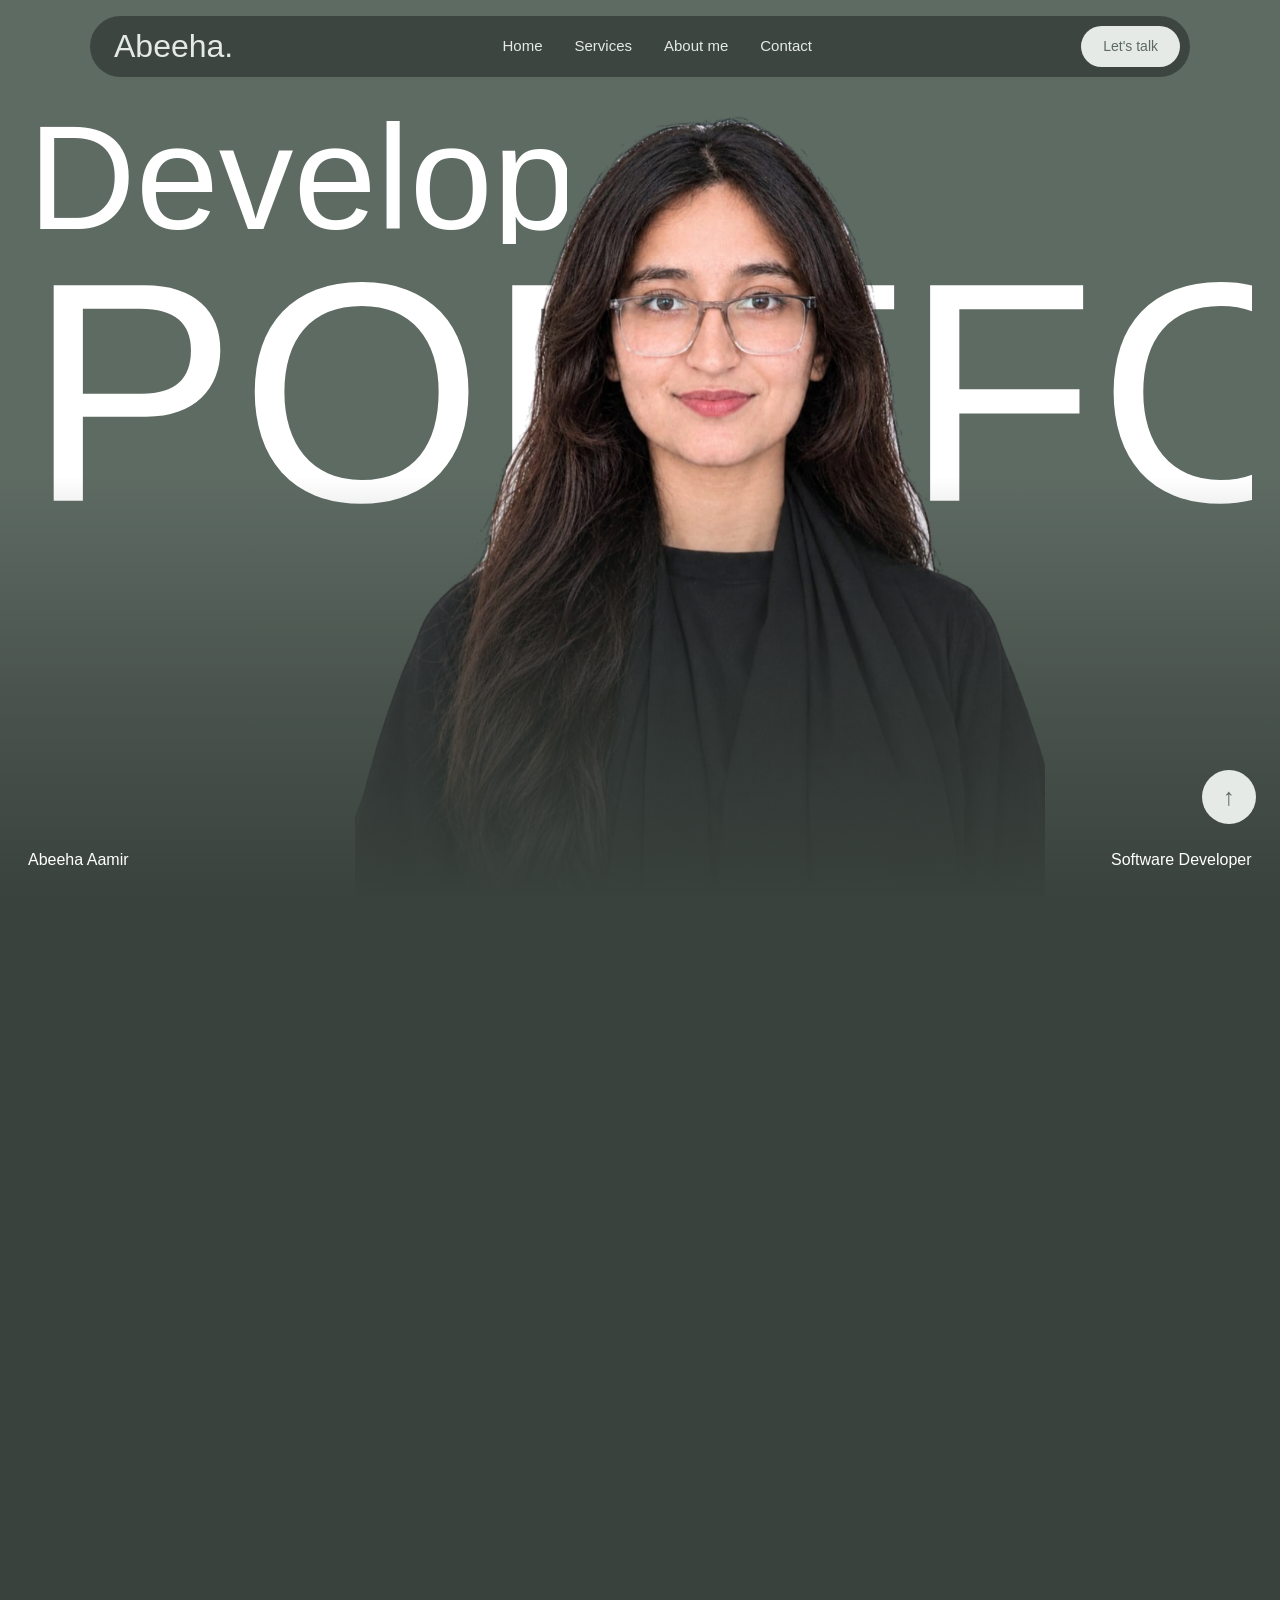
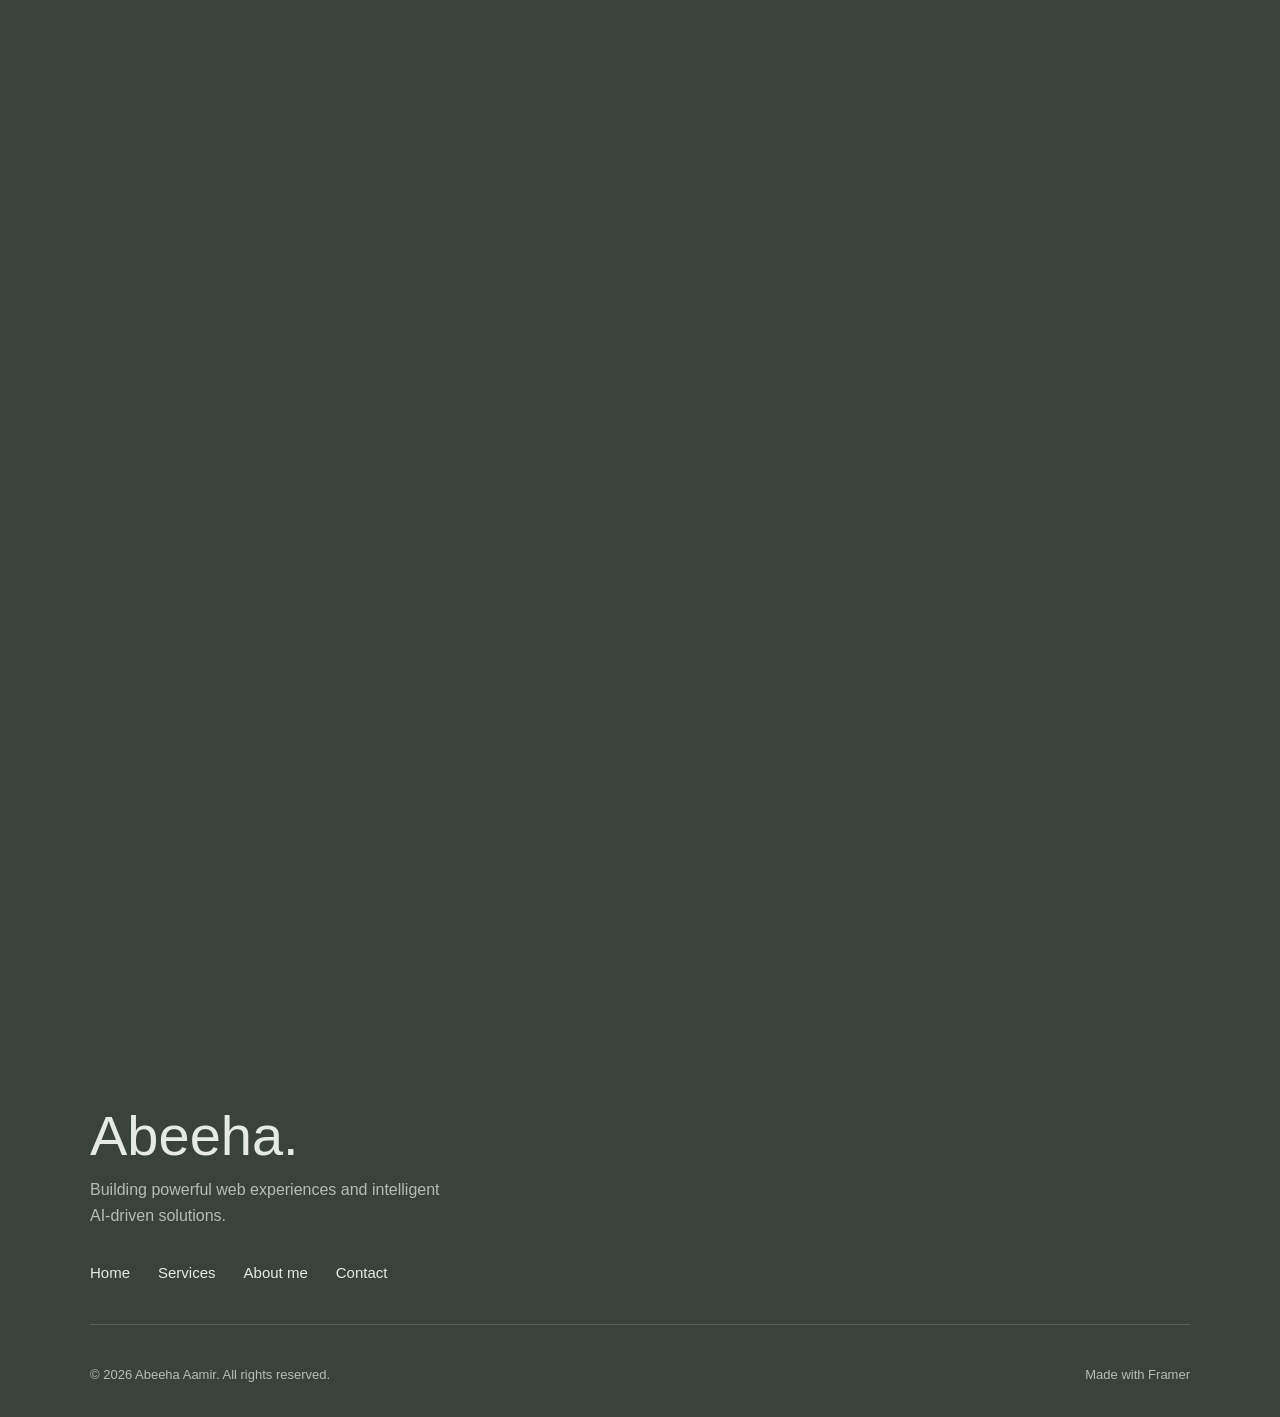
==== commit 63c734e2: "Update footer tagline Co-Authored-By: Claude Opus 5.5 <noreply@anthropic.com>" ====
--- a/index.html
+++ b/index.html
@@ -180,7 +180,7 @@
     
     <!-- End of bodyStart -->
 	
-	<div id="main" data-framer-hydrate-v2="{&quot;routeId&quot;:&quot;augiA20Il&quot;,&quot;localeId&quot;:&quot;default&quot;,&quot;breakpoints&quot;:[{&quot;hash&quot;:&quot;72rtr7&quot;,&quot;mediaQuery&quot;:&quot;(min-width: 1200px)&quot;},{&quot;hash&quot;:&quot;1oard35&quot;,&quot;mediaQuery&quot;:&quot;(min-width: 810px) and (max-width: 1199.98px)&quot;},{&quot;hash&quot;:&quot;bj8osi&quot;,&quot;mediaQuery&quot;:&quot;(max-width: 809.98px)&quot;}]}" data-framer-ssr-released-at="2026-10-09T08:30:19.089Z" data-framer-page-optimized-at="2026-10-10T16:19:40.797Z" data-framer-generated-page><!--$--><style data-framer-html-style>html body { background: rgb(58, 66, 61); } @media (min-width: 810px) and (max-width: 1199.98px) { html { font-size: 71.875%; } }</style><div data-framer-root class="framer-FuHmF framer-72rtr7" style="min-height:100vh;width:auto"><div class="framer-ozrmvu" data-framer-name="Hero" id="hero"><div class="framer-kpdql5" data-framer-name="Hero Text"><div class="framer-6vqtbv" data-framer-name="Title"><svg class="framer-1fmckcx" data-framer-appear-id="1fmckcx" data-framer-name="Script" data-framer-component-type="RichTextContainer" viewBox="0 0 294.7 90" style="opacity:0.001;transform:translateX(-40px)"><foreignObject width="100%" height="100%" class="framer-fit-text" transform="scale(1)" style="overflow:visible;transform-origin:center center"><p style="--font-selector:R0Y7TXIgRGFmb2UtcmVndWxhcg==;--framer-font-family:&quot;Mr Dafoe&quot;, &quot;Mr Dafoe Placeholder&quot;, sans-serif;--framer-font-size:100px;--framer-font-style:normal;--framer-font-weight:400;--framer-letter-spacing:0em;--framer-line-height:0.9em;--framer-text-alignment:start;--framer-text-color:#FFFFFF" class="framer-text">Developer</p></foreignObject></svg><svg class="framer-96tt6s" data-framer-appear-id="96tt6s" data-framer-name="Heading" data-framer-component-type="RichTextContainer" viewBox="0 0 391 95" style="opacity:0.001;transform:translateY(60px)"><foreignObject width="100%" height="100%" class="framer-fit-text" transform="scale(1)" style="overflow:visible;transform-origin:center center"><h1 dir="auto" style="--font-selector:R0Y7QW50b24tcmVndWxhcg==;--framer-font-family:&quot;Anton&quot;, &quot;Anton Placeholder&quot;, sans-serif;--framer-font-size:100px;--framer-letter-spacing:0.01em;--framer-line-height:0.95em;--framer-text-alignment:center;--framer-text-color:rgb(255, 255, 255)" class="framer-text">PORTFOLIO</h1></foreignObject></svg></div></div><div class="framer-jn3zdn" data-framer-name="Portrait"><div class="ssr-variant hidden-bj8osi"><div class="framer-183locl" data-framer-appear-id="183locl" data-framer-name="Portrait Image" style="height:auto;aspect-ratio:0.7097170971709718;opacity:0.001;transform:translateY(120px)"><div style="position:absolute;border-radius:inherit;corner-shape:inherit;top:0;right:0;bottom:0;left:0" data-framer-background-image-wrapper="true"><img decoding="async" width="1154" height="1626" sizes="(min-width: 1200px) min((100vw - 32px) * 0.5017, 600px), (min-width: 810px) and (max-width: 1199.98px) min((100vw - 32px) * 0.7005, 600px)" srcset="assets/images/abeeha-portrait.webp 726w,assets/images/abeeha-portrait.webp 1154w" src="assets/images/abeeha-portrait.webp" alt="Abeeha Aamir, AI Automation and Full Stack Developer" style="display:block;width:100%;height:100%;border-radius:inherit;corner-shape:inherit;object-position:center;object-fit:cover"></div></div></div><div class="ssr-variant hidden-72rtr7 hidden-1oard35"><div class="framer-183locl" data-framer-appear-id="183locl" data-framer-name="Portrait Image" style="height:auto;aspect-ratio:0.7044632086851629;opacity:0.001;transform:translateY(120px)"><div style="position:absolute;border-radius:inherit;corner-shape:inherit;top:0;right:0;bottom:0;left:0" data-framer-background-image-wrapper="true"><img decoding="async" width="1168" height="1658" sizes="(max-width: 809.98px) min((100vw - 32px) * 1.1285, 560px)" srcset="assets/images/abeeha-portrait.webp 721w,assets/images/abeeha-portrait.webp 1168w" src="assets/images/abeeha-portrait.webp" alt="Abeeha Aamir, AI Automation and Full Stack Developer" style="display:block;width:100%;height:100%;border-radius:inherit;corner-shape:inherit;object-position:center;object-fit:cover"></div></div></div></div><div class="framer-pl51t4" data-framer-name="Fade"></div><div class="framer-1n5uyni" data-framer-appear-id="1n5uyni" data-framer-name="Name" data-framer-component-type="RichTextContainer" style="opacity:0.001;transform:translateY(16px)"><p style="--font-selector:R0Y7UG9wcGlucy01MDA=;--framer-font-family:&quot;Poppins&quot;, &quot;Poppins Placeholder&quot;, sans-serif;--framer-font-size:16px;--framer-font-style:normal;--framer-font-weight:500;--framer-letter-spacing:0em;--framer-line-height:1.5em;--framer-text-alignment:start;--framer-text-color:#FFFFFF" class="framer-text">Abeeha Aamir</p></div><div class="framer-1mbi58b" data-framer-appear-id="1mbi58b" data-framer-name="Role" data-framer-component-type="RichTextContainer" style="opacity:0.001;transform:translateY(16px)"><p style="--font-selector:R0Y7UG9wcGlucy01MDA=;--framer-font-family:&quot;Poppins&quot;, &quot;Poppins Placeholder&quot;, sans-serif;--framer-font-size:16px;--framer-font-style:normal;--framer-font-weight:500;--framer-letter-spacing:0em;--framer-line-height:1.5em;--framer-text-alignment:start;--framer-text-color:#FFFFFF" class="framer-text">Software Developer</p></div></div><div class="framer-n6fqgz-container"><div class="ssr-variant hidden-bj8osi hidden-1oard35"><div class="framer-Nakdg framer-kFLXq framer-N4yJ8 framer-zy4g7u framer-v-zy4g7u" data-framer-name="Desktop" style="width:100%"><div class="framer-1woor8b" data-framer-name="Nav" style="background-color:rgba(58, 66, 61, 0.9);border-bottom-left-radius:999px;border-bottom-right-radius:999px;border-top-left-radius:999px;border-top-right-radius:999px"><div class="framer-1wd0ajk" data-framer-name="Logo" data-framer-component-type="RichTextContainer" style="--extracted-r6o4lv:rgb(230, 234, 231);transform:none"><p dir="auto" class="framer-text" style="--font-selector:R0Y7TXIgRGFmb2UtcmVndWxhcg==;--framer-font-family:&quot;Mr Dafoe&quot;, &quot;Mr Dafoe Placeholder&quot;, sans-serif;--framer-font-size:32px;--framer-line-height:1.1em;--framer-text-color:var(--extracted-r6o4lv, rgb(230, 234, 231))"><!--$--><a class="framer-text framer-styles-preset-r208dl" data-styles-preset="GAwrmbBDu" href="index.html" data-framer-page-link-current="true">Abeeha.</a><!--/$--></p></div><div class="framer-tj2p0" data-framer-name="Links"><div class="framer-1vfu3sv" data-framer-name="Home" data-framer-component-type="RichTextContainer" style="--extracted-r6o4lv:rgb(230, 234, 231);transform:none"><p dir="auto" class="framer-text" style="--font-selector:R0Y7UG9wcGlucy01MDA=;--framer-font-family:&quot;Poppins&quot;, &quot;Poppins Placeholder&quot;, sans-serif;--framer-font-size:15px;--framer-font-weight:500;--framer-text-color:var(--extracted-r6o4lv, rgb(230, 234, 231))"><!--$--><a class="framer-text framer-styles-preset-r208dl" data-styles-preset="GAwrmbBDu" href="index.html" data-framer-page-link-current="true">Home</a><!--/$--></p></div><div class="framer-1c99xu7" data-framer-name="Services" data-framer-component-type="RichTextContainer" style="--extracted-r6o4lv:rgb(230, 234, 231);transform:none"><p dir="auto" class="framer-text" style="--font-selector:R0Y7UG9wcGlucy01MDA=;--framer-font-family:&quot;Poppins&quot;, &quot;Poppins Placeholder&quot;, sans-serif;--framer-font-size:15px;--framer-font-weight:500;--framer-text-color:var(--extracted-r6o4lv, rgb(230, 234, 231))"><!--$--><a class="framer-text framer-styles-preset-r208dl" data-styles-preset="GAwrmbBDu" href="services.html">Services</a><!--/$--></p></div><div class="framer-wc0bbj" data-framer-name="About me" data-framer-component-type="RichTextContainer" style="--extracted-r6o4lv:rgb(230, 234, 231);transform:none"><p dir="auto" class="framer-text" style="--font-selector:R0Y7UG9wcGlucy01MDA=;--framer-font-family:&quot;Poppins&quot;, &quot;Poppins Placeholder&quot;, sans-serif;--framer-font-size:15px;--framer-font-weight:500;--framer-text-color:var(--extracted-r6o4lv, rgb(230, 234, 231))"><!--$--><a class="framer-text framer-styles-preset-r208dl" data-styles-preset="GAwrmbBDu" href="about.html">About me</a><!--/$--></p></div><div class="framer-12di98s" data-framer-name="Contact" data-framer-component-type="RichTextContainer" style="--extracted-r6o4lv:rgb(230, 234, 231);transform:none"><p dir="auto" class="framer-text" style="--font-selector:R0Y7UG9wcGlucy01MDA=;--framer-font-family:&quot;Poppins&quot;, &quot;Poppins Placeholder&quot;, sans-serif;--framer-font-size:15px;--framer-font-weight:500;--framer-text-color:var(--extracted-r6o4lv, rgb(230, 234, 231))"><!--$--><a class="framer-text framer-styles-preset-r208dl" data-styles-preset="GAwrmbBDu" href="contact.html">Contact</a><!--/$--></p></div></div><!--$--><a class="framer-12okvsr framer-dv8kqc" data-framer-name="CTA" href="contact.html" style="background-color:rgb(230, 234, 231);border-bottom-left-radius:999px;border-bottom-right-radius:999px;border-top-left-radius:999px;border-top-right-radius:999px"><div class="framer-1pilp9m" data-framer-name="Let's talk" data-framer-component-type="RichTextContainer" style="--extracted-r6o4lv:#5e6b63;transform:none"><p class="framer-text" style="--font-selector:R0Y7UG9wcGlucy01MDA=;--framer-font-family:&quot;Poppins&quot;, &quot;Poppins Placeholder&quot;, sans-serif;--framer-font-size:14px;--framer-font-style:normal;--framer-font-weight:500;--framer-letter-spacing:0em;--framer-line-height:1.2em;--framer-text-alignment:start;--framer-text-color:var(--extracted-r6o4lv, #5e6b63)">Let's talk</p></div></a><!--/$--></div></div></div><div class="ssr-variant hidden-72rtr7 hidden-1oard35"><div class="framer-Nakdg framer-kFLXq framer-N4yJ8 framer-zy4g7u framer-v-1m4nymq" data-framer-name="Phone" style="width:100%"><div class="framer-1woor8b" data-framer-name="Nav" style="background-color:rgba(58, 66, 61, 0.9);border-bottom-left-radius:999px;border-bottom-right-radius:999px;border-top-left-radius:999px;border-top-right-radius:999px"><div class="framer-1wd0ajk" data-framer-name="Logo" data-framer-component-type="RichTextContainer" style="--extracted-r6o4lv:rgb(230, 234, 231);transform:none"><p dir="auto" class="framer-text" style="--font-selector:R0Y7TXIgRGFmb2UtcmVndWxhcg==;--framer-font-family:&quot;Mr Dafoe&quot;, &quot;Mr Dafoe Placeholder&quot;, sans-serif;--framer-font-size:32px;--framer-line-height:1.1em;--framer-text-color:var(--extracted-r6o4lv, rgb(230, 234, 231))"><!--$--><a class="framer-text framer-styles-preset-r208dl" data-styles-preset="GAwrmbBDu" href="index.html" data-framer-page-link-current="true">Abeeha.</a><!--/$--></p></div><div class="framer-1jiyc0z" data-framer-name="Menu Button" data-highlight="true" tabindex="0" style="background-color:rgb(230, 234, 231);border-bottom-left-radius:999px;border-bottom-right-radius:999px;border-top-left-radius:999px;border-top-right-radius:999px"><div class="framer-urfroz" data-framer-name="Line 1" style="background-color:rgb(94, 107, 99);border-bottom-left-radius:2px;border-bottom-right-radius:2px;border-top-left-radius:2px;border-top-right-radius:2px"></div><div class="framer-1flmyt5" data-framer-name="Line 2" style="background-color:rgb(94, 107, 99);border-bottom-left-radius:2px;border-bottom-right-radius:2px;border-top-left-radius:2px;border-top-right-radius:2px"></div></div></div><div class="framer-svk8a6" data-framer-name="Mobile Menu" style="background-color:rgb(230, 234, 231);border-bottom-left-radius:24px;border-bottom-right-radius:24px;border-top-left-radius:24px;border-top-right-radius:24px;opacity:0"><div class="framer-9r2599" data-framer-name="Home" data-framer-component-type="RichTextContainer" style="--extracted-r6o4lv:rgb(94, 107, 99);transform:none"><p dir="auto" class="framer-text" style="--font-selector:R0Y7QW50b24tcmVndWxhcg==;--framer-font-family:&quot;Anton&quot;, &quot;Anton Placeholder&quot;, sans-serif;--framer-font-size:40px;--framer-line-height:1.15em;--framer-text-color:var(--extracted-r6o4lv, rgb(94, 107, 99))"><!--$--><a class="framer-text framer-styles-preset-syhays" data-styles-preset="wk5pPKnLu" href="index.html" data-framer-page-link-current="true">Home</a><!--/$--></p></div><div class="framer-5oxx5w" data-framer-name="Services" data-framer-component-type="RichTextContainer" style="--extracted-r6o4lv:rgb(94, 107, 99);transform:none"><p dir="auto" class="framer-text" style="--font-selector:R0Y7QW50b24tcmVndWxhcg==;--framer-font-family:&quot;Anton&quot;, &quot;Anton Placeholder&quot;, sans-serif;--framer-font-size:40px;--framer-line-height:1.15em;--framer-text-color:var(--extracted-r6o4lv, rgb(94, 107, 99))"><!--$--><a class="framer-text framer-styles-preset-syhays" data-styles-preset="wk5pPKnLu" href="services.html">Services</a><!--/$--></p></div><div class="framer-1a95gxg" data-framer-name="About me" data-framer-component-type="RichTextContainer" style="--extracted-r6o4lv:rgb(94, 107, 99);transform:none"><p dir="auto" class="framer-text" style="--font-selector:R0Y7QW50b24tcmVndWxhcg==;--framer-font-family:&quot;Anton&quot;, &quot;Anton Placeholder&quot;, sans-serif;--framer-font-size:40px;--framer-line-height:1.15em;--framer-text-color:var(--extracted-r6o4lv, rgb(94, 107, 99))"><!--$--><a class="framer-text framer-styles-preset-syhays" data-styles-preset="wk5pPKnLu" href="about.html">About me</a><!--/$--></p></div><div class="framer-fkvp08" data-framer-name="Contact" data-framer-component-type="RichTextContainer" style="--extracted-r6o4lv:rgb(94, 107, 99);transform:none"><p dir="auto" class="framer-text" style="--font-selector:R0Y7QW50b24tcmVndWxhcg==;--framer-font-family:&quot;Anton&quot;, &quot;Anton Placeholder&quot;, sans-serif;--framer-font-size:40px;--framer-line-height:1.15em;--framer-text-color:var(--extracted-r6o4lv, rgb(94, 107, 99))"><!--$--><a class="framer-text framer-styles-preset-syhays" data-styles-preset="wk5pPKnLu" href="contact.html">Contact</a><!--/$--></p></div><div class="framer-1itwds7" data-framer-name="Spacer"></div><!--$--><a class="framer-rykz2s framer-dv8kqc" data-framer-name="CTA" href="contact.html" style="background-color:rgb(94, 107, 99);border-bottom-left-radius:999px;border-bottom-right-radius:999px;border-top-left-radius:999px;border-top-right-radius:999px"><div class="framer-ec9v08" data-framer-name="Let's talk" data-framer-component-type="RichTextContainer" style="--extracted-r6o4lv:#e6eae7;transform:none"><p class="framer-text" style="--font-selector:R0Y7UG9wcGlucy01MDA=;--framer-font-family:&quot;Poppins&quot;, &quot;Poppins Placeholder&quot;, sans-serif;--framer-font-size:15px;--framer-font-style:normal;--framer-font-weight:500;--framer-letter-spacing:0em;--framer-line-height:1.2em;--framer-text-alignment:start;--framer-text-color:var(--extracted-r6o4lv, #e6eae7)">Let's talk</p></div></a><!--/$--></div></div></div><div class="ssr-variant hidden-bj8osi hidden-72rtr7"><div class="framer-Nakdg framer-kFLXq framer-N4yJ8 framer-zy4g7u framer-v-b5ss0v" data-framer-name="Tablet" style="width:100%"><div class="framer-1woor8b" data-framer-name="Nav" style="background-color:rgba(58, 66, 61, 0.9);border-bottom-left-radius:999px;border-bottom-right-radius:999px;border-top-left-radius:999px;border-top-right-radius:999px"><div class="framer-1wd0ajk" data-framer-name="Logo" data-framer-component-type="RichTextContainer" style="--extracted-r6o4lv:rgb(230, 234, 231);transform:none"><p dir="auto" class="framer-text" style="--font-selector:R0Y7TXIgRGFmb2UtcmVndWxhcg==;--framer-font-family:&quot;Mr Dafoe&quot;, &quot;Mr Dafoe Placeholder&quot;, sans-serif;--framer-font-size:32px;--framer-line-height:1.1em;--framer-text-color:var(--extracted-r6o4lv, rgb(230, 234, 231))"><!--$--><a class="framer-text framer-styles-preset-r208dl" data-styles-preset="GAwrmbBDu" href="index.html" data-framer-page-link-current="true">Abeeha.</a><!--/$--></p></div><div class="framer-tj2p0" data-framer-name="Links"><div class="framer-1vfu3sv" data-framer-name="Home" data-framer-component-type="RichTextContainer" style="--extracted-r6o4lv:rgb(230, 234, 231);transform:none"><p dir="auto" class="framer-text" style="--font-selector:R0Y7UG9wcGlucy01MDA=;--framer-font-family:&quot;Poppins&quot;, &quot;Poppins Placeholder&quot;, sans-serif;--framer-font-size:15px;--framer-font-weight:500;--framer-text-color:var(--extracted-r6o4lv, rgb(230, 234, 231))"><!--$--><a class="framer-text framer-styles-preset-r208dl" data-styles-preset="GAwrmbBDu" href="index.html" data-framer-page-link-current="true">Home</a><!--/$--></p></div><div class="framer-1c99xu7" data-framer-name="Services" data-framer-component-type="RichTextContainer" style="--extracted-r6o4lv:rgb(230, 234, 231);transform:none"><p dir="auto" class="framer-text" style="--font-selector:R0Y7UG9wcGlucy01MDA=;--framer-font-family:&quot;Poppins&quot;, &quot;Poppins Placeholder&quot;, sans-serif;--framer-font-size:15px;--framer-font-weight:500;--framer-text-color:var(--extracted-r6o4lv, rgb(230, 234, 231))"><!--$--><a class="framer-text framer-styles-preset-r208dl" data-styles-preset="GAwrmbBDu" href="services.html">Services</a><!--/$--></p></div><div class="framer-wc0bbj" data-framer-name="About me" data-framer-component-type="RichTextContainer" style="--extracted-r6o4lv:rgb(230, 234, 231);transform:none"><p dir="auto" class="framer-text" style="--font-selector:R0Y7UG9wcGlucy01MDA=;--framer-font-family:&quot;Poppins&quot;, &quot;Poppins Placeholder&quot;, sans-serif;--framer-font-size:15px;--framer-font-weight:500;--framer-text-color:var(--extracted-r6o4lv, rgb(230, 234, 231))"><!--$--><a class="framer-text framer-styles-preset-r208dl" data-styles-preset="GAwrmbBDu" href="about.html">About me</a><!--/$--></p></div><div class="framer-12di98s" data-framer-name="Contact" data-framer-component-type="RichTextContainer" style="--extracted-r6o4lv:rgb(230, 234, 231);transform:none"><p dir="auto" class="framer-text" style="--font-selector:R0Y7UG9wcGlucy01MDA=;--framer-font-family:&quot;Poppins&quot;, &quot;Poppins Placeholder&quot;, sans-serif;--framer-font-size:15px;--framer-font-weight:500;--framer-text-color:var(--extracted-r6o4lv, rgb(230, 234, 231))"><!--$--><a class="framer-text framer-styles-preset-r208dl" data-styles-preset="GAwrmbBDu" href="contact.html">Contact</a><!--/$--></p></div></div><!--$--><a class="framer-12okvsr framer-dv8kqc" data-framer-name="CTA" href="contact.html" style="background-color:rgb(230, 234, 231);border-bottom-left-radius:999px;border-bottom-right-radius:999px;border-top-left-radius:999px;border-top-right-radius:999px"><div class="framer-1pilp9m" data-framer-name="Let's talk" data-framer-component-type="RichTextContainer" style="--extracted-r6o4lv:#5e6b63;transform:none"><p class="framer-text" style="--font-selector:R0Y7UG9wcGlucy01MDA=;--framer-font-family:&quot;Poppins&quot;, &quot;Poppins Placeholder&quot;, sans-serif;--framer-font-size:14px;--framer-font-style:normal;--framer-font-weight:500;--framer-letter-spacing:0em;--framer-line-height:1.2em;--framer-text-alignment:start;--framer-text-color:var(--extracted-r6o4lv, #5e6b63)">Let's talk</p></div></a><!--/$--></div></div></div></div><div class="framer-g5dlal" data-framer-name="About Section" id="about"><div class="framer-1n2bj6f" data-framer-name="About" style="will-change:transform;opacity:0;transform:translateY(80px) scale(0.96)"><div class="framer-1rtxd8e" data-framer-name="Portrait Side"><svg class="framer-1dutr26" data-framer-name="About Heading" data-framer-component-type="RichTextContainer" viewBox="0 0 236 190" style="will-change:transform;opacity:0;transform:translateX(-80px)"><foreignObject width="100%" height="100%" class="framer-fit-text" transform="scale(1)" style="overflow:visible;transform-origin:center center"><p dir="auto" style="--font-selector:R0Y7QW50b24tcmVndWxhcg==;--framer-font-family:&quot;Anton&quot;, &quot;Anton Placeholder&quot;, sans-serif;--framer-font-size:100px;--framer-letter-spacing:0.01em;--framer-line-height:0.95em;--framer-text-color:rgb(94, 107, 99)" class="framer-text">ABOUT</p><p dir="auto" style="--font-selector:R0Y7QW50b24tcmVndWxhcg==;--framer-font-family:&quot;Anton&quot;, &quot;Anton Placeholder&quot;, sans-serif;--framer-font-size:100px;--framer-letter-spacing:0.01em;--framer-line-height:0.95em;--framer-text-color:rgb(94, 107, 99)" class="framer-text">ME</p></foreignObject></svg><div class="ssr-variant hidden-1oard35"><div class="framer-zhvflo" data-framer-name="Portrait" style="will-change:transform;opacity:0;transform:translateY(140px)"><div style="position:absolute;border-radius:inherit;corner-shape:inherit;top:0;right:0;bottom:0;left:0" data-framer-background-image-wrapper="true"><img decoding="async" width="1530" height="2048" sizes="(min-width: 1200px) min((max(min(100vw - 32px, 1100px), 320px) - 48px) * 0.9592, 470px), (max-width: 809.98px) min((max(min(100vw - 32px, 1100px), 320px) - 48px) * 0.9592, 470px)" srcset="assets/images/abeeha-portrait-medium-mirror.webp 765w,assets/images/abeeha-portrait-medium-mirror.webp 1530w" src="assets/images/abeeha-portrait-medium-mirror.webp" alt="Portrait of Abeeha Aamir" style="display:block;width:100%;height:100%;border-radius:inherit;corner-shape:inherit;object-position:center;object-fit:cover"></div><div class="framer-1hlthxn hidden-72rtr7 hidden-1oard35" data-framer-name="Bottom Fade"></div></div></div><div class="ssr-variant hidden-bj8osi hidden-72rtr7"><div class="framer-zhvflo" data-framer-name="Portrait" style="will-change:transform;opacity:0;transform:translateY(140px)"><div style="position:absolute;border-radius:inherit;corner-shape:inherit;top:0;right:0;bottom:0;left:0" data-framer-background-image-wrapper="true"><img decoding="async" width="1457" height="1712" sizes="(min-width: 810px) and (max-width: 1199.98px) min((max(min(100vw - 32px, 1100px), 320px) - 48px) * 1.0638, 470px)" srcset="assets/images/abeeha-portrait-close.webp 871w,assets/images/abeeha-portrait-close.webp 1457w" src="assets/images/abeeha-portrait-close.webp" alt="Portrait of Abeeha Aamir" style="display:block;width:100%;height:100%;border-radius:inherit;corner-shape:inherit;object-position:center;object-fit:cover"></div><div class="framer-1hlthxn hidden-72rtr7 hidden-1oard35" data-framer-name="Bottom Fade"></div></div></div></div><div class="framer-1tu8wj3" data-framer-name="About Content"><div class="framer-1blw5mu" data-framer-name="Number" data-framer-component-type="RichTextContainer" style="will-change:transform;opacity:0;transform:translateY(20px)"><p style="--font-selector:R0Y7QW50b24tcmVndWxhcg==;--framer-font-family:&quot;Anton&quot;, &quot;Anton Placeholder&quot;, sans-serif;--framer-font-size:22px;--framer-font-style:normal;--framer-font-weight:400;--framer-letter-spacing:0em;--framer-line-height:1.5em;--framer-text-alignment:start;--framer-text-color:#5e6b63" class="framer-text">02</p></div><div class="framer-oeass6" data-framer-name="Title" style="will-change:transform;opacity:0;transform:translateY(30px)"><div class="framer-27zxqd" data-framer-name="Script" data-framer-component-type="RichTextContainer" style="transform:none"><p style="--font-selector:R0Y7TXIgRGFmb2UtcmVndWxhcg==;--framer-font-family:&quot;Mr Dafoe&quot;, &quot;Mr Dafoe Placeholder&quot;, sans-serif;--framer-font-size:62px;--framer-font-style:normal;--framer-font-weight:400;--framer-letter-spacing:0em;--framer-line-height:1em;--framer-text-alignment:start;--framer-text-color:#5e6b63" class="framer-text">Abeeha</p></div><svg class="framer-1mrx71f" data-framer-name="Heading" data-framer-component-type="RichTextContainer" viewBox="0 0 423.31 92" style="transform:none"><foreignObject width="100%" height="100%" class="framer-fit-text" transform="scale(1)" style="overflow:visible;transform-origin:center center"><p style="--font-selector:R0Y7QW50b24tcmVndWxhcg==;--framer-font-family:&quot;Anton&quot;, &quot;Anton Placeholder&quot;, sans-serif;--framer-font-size:100px;--framer-font-style:normal;--framer-font-weight:400;--framer-letter-spacing:0.01em;--framer-line-height:0.92em;--framer-text-alignment:start;--framer-text-color:#262b28" class="framer-text">AAMIR</p></foreignObject></svg></div><div class="framer-1rjxr44" data-framer-name="I am a creative strategist a" data-framer-component-type="RichTextContainer" style="will-change:transform;opacity:0;transform:translateY(30px)"><p style="--font-selector:R0Y7UG9wcGlucy1yZWd1bGFy;--framer-font-family:&quot;Poppins&quot;, &quot;Poppins Placeholder&quot;, sans-serif;--framer-font-size:16px;--framer-font-style:normal;--framer-font-weight:400;--framer-letter-spacing:0em;--framer-line-height:1.65em;--framer-text-alignment:start;--framer-text-color:#5a645e" class="framer-text">I am a developer who enjoys turning ideas into clean, reliable and user-friendly digital products. I care about readable code, responsive interfaces and thoughtful problem-solving, and I am always learning new tools to build things people love to use.</p></div><div class="framer-l63si4" data-framer-name="Core Expertise" data-framer-component-type="RichTextContainer" style="will-change:transform;opacity:0;transform:translateY(24px)"><p style="--font-selector:R0Y7UG9wcGlucy02MDA=;--framer-font-family:&quot;Poppins&quot;, &quot;Poppins Placeholder&quot;, sans-serif;--framer-font-size:18px;--framer-font-style:normal;--framer-font-weight:600;--framer-letter-spacing:0em;--framer-line-height:1.5em;--framer-text-alignment:start;--framer-text-color:#262b28" class="framer-text">Core Expertise</p></div><div class="framer-pgfxkk" data-framer-name="•&amp;nbsp;&amp;nbsp;Product Design" data-framer-component-type="RichTextContainer" style="will-change:transform;opacity:0;transform:translateY(24px)"><p style="--font-selector:R0Y7UG9wcGlucy01MDA=;--framer-font-family:&quot;Poppins&quot;, &quot;Poppins Placeholder&quot;, sans-serif;--framer-font-size:16px;--framer-font-style:normal;--framer-font-weight:500;--framer-letter-spacing:0em;--framer-line-height:1.9em;--framer-text-alignment:start;--framer-text-color:#262b28" class="framer-text">•  Frontend Development</p><p style="--font-selector:R0Y7UG9wcGlucy01MDA=;--framer-font-family:&quot;Poppins&quot;, &quot;Poppins Placeholder&quot;, sans-serif;--framer-font-size:16px;--framer-font-style:normal;--framer-font-weight:500;--framer-letter-spacing:0em;--framer-line-height:1.9em;--framer-text-alignment:start;--framer-text-color:#262b28" class="framer-text">•  Backend &amp; APIs</p><p style="--font-selector:R0Y7UG9wcGlucy01MDA=;--framer-font-family:&quot;Poppins&quot;, &quot;Poppins Placeholder&quot;, sans-serif;--framer-font-size:16px;--framer-font-style:normal;--framer-font-weight:500;--framer-letter-spacing:0em;--framer-line-height:1.9em;--framer-text-alignment:start;--framer-text-color:#262b28" class="framer-text">•  Responsive Web Design</p><p style="--font-selector:R0Y7UG9wcGlucy01MDA=;--framer-font-family:&quot;Poppins&quot;, &quot;Poppins Placeholder&quot;, sans-serif;--framer-font-size:16px;--framer-font-style:normal;--framer-font-weight:500;--framer-letter-spacing:0em;--framer-line-height:1.9em;--framer-text-alignment:start;--framer-text-color:#262b28" class="framer-text">•  Databases &amp; Version Control</p></div></div></div></div><div class="framer-p0ve4o" data-framer-name="Experiences Section"><div class="framer-1sjlewm" data-framer-name="Container"><div class="framer-vkum9d" data-framer-name="Exp Content"><div class="framer-1fhczmd" data-framer-name="Title" style="will-change:transform;opacity:0;transform:translateY(40px)"><div class="framer-1pmsqaw" data-framer-name="Script" data-framer-component-type="RichTextContainer" style="transform:none"><p style="--font-selector:R0Y7TXIgRGFmb2UtcmVndWxhcg==;--framer-font-family:&quot;Mr Dafoe&quot;, &quot;Mr Dafoe Placeholder&quot;, sans-serif;--framer-font-size:60px;--framer-font-style:normal;--framer-font-weight:400;--framer-letter-spacing:0em;--framer-line-height:1em;--framer-text-alignment:start;--framer-text-color:#b2beb5" class="framer-text">My</p></div><svg class="framer-s4whd5" data-framer-name="Heading" data-framer-component-type="RichTextContainer" viewBox="0 0 484.93 92" style="transform:none"><foreignObject width="100%" height="100%" class="framer-fit-text" transform="scale(1)" style="overflow:visible;transform-origin:center center"><p style="--font-selector:R0Y7QW50b24tcmVndWxhcg==;--framer-font-family:&quot;Anton&quot;, &quot;Anton Placeholder&quot;, sans-serif;--framer-font-size:100px;--framer-font-style:normal;--framer-font-weight:400;--framer-letter-spacing:0.01em;--framer-line-height:0.92em;--framer-text-alignment:start;--framer-text-color:#e6eae7" class="framer-text">EXPERIENCE</p></foreignObject></svg></div><div class="framer-1ma4z77" data-framer-name="Lead" data-framer-component-type="RichTextContainer" style="will-change:transform;opacity:0;transform:translateY(30px)"><p style="--font-selector:R0Y7UG9wcGlucy02MDA=;--framer-font-family:&quot;Poppins&quot;, &quot;Poppins Placeholder&quot;, sans-serif;--framer-font-size:24px;--framer-font-style:normal;--framer-font-weight:600;--framer-letter-spacing:0em;--framer-line-height:1.4em;--framer-text-alignment:start;--framer-text-color:#e6eae7" class="framer-text">I build custom web applications and AI-powered automations that cut manual work and help businesses run smoothly.</p></div><div class="framer-c7mod5" data-framer-name="List"><div class="framer-voouyk" data-framer-name="Item" style="will-change:transform;opacity:0;transform:translateY(24px)"><div class="framer-nkc4o9" data-framer-name="Dot"></div><div class="framer-4tc3ny" data-framer-name="500+ Digital Screens Designe" data-framer-component-type="RichTextContainer" style="transform:none"><p style="--font-selector:R0Y7UG9wcGlucy01MDA=;--framer-font-family:&quot;Poppins&quot;, &quot;Poppins Placeholder&quot;, sans-serif;--framer-font-size:17px;--framer-font-style:normal;--framer-font-weight:500;--framer-letter-spacing:0em;--framer-line-height:1.4em;--framer-text-alignment:start;--framer-text-color:rgba(230, 234, 231, 0.72)" class="framer-text">AI Automation Developer</p></div></div><div class="framer-1nfz18w" data-framer-name="Item" style="will-change:transform;opacity:0;transform:translateY(24px)"><div class="framer-12bh4l9" data-framer-name="Dot"></div><div class="framer-1ax8wpu" data-framer-name="Multiple Industries Served" data-framer-component-type="RichTextContainer" style="transform:none"><p style="--font-selector:R0Y7UG9wcGlucy01MDA=;--framer-font-family:&quot;Poppins&quot;, &quot;Poppins Placeholder&quot;, sans-serif;--framer-font-size:17px;--framer-font-style:normal;--framer-font-weight:500;--framer-letter-spacing:0em;--framer-line-height:1.4em;--framer-text-alignment:start;--framer-text-color:rgba(230, 234, 231, 0.72)" class="framer-text">Full Stack Developer</p></div></div><div class="framer-eqdwqx" data-framer-name="Item" style="will-change:transform;opacity:0;transform:translateY(24px)"><div class="framer-1pp2kar" data-framer-name="Dot"></div><div class="framer-j4uyfj" data-framer-name="Startups to Enterprise Clien" data-framer-component-type="RichTextContainer" style="transform:none"><p style="--font-selector:R0Y7UG9wcGlucy01MDA=;--framer-font-family:&quot;Poppins&quot;, &quot;Poppins Placeholder&quot;, sans-serif;--framer-font-size:17px;--framer-font-style:normal;--framer-font-weight:500;--framer-letter-spacing:0em;--framer-line-height:1.4em;--framer-text-alignment:start;--framer-text-color:rgba(230, 234, 231, 0.72)" class="framer-text">Custom CRM &amp; Client Portal Development</p></div></div><div class="framer-1b8s54e" data-framer-name="Item" style="will-change:transform;opacity:0;transform:translateY(24px)"><div class="framer-1t7zqv9" data-framer-name="Dot"></div><div class="framer-7teyc7" data-framer-name="End-to-End Product Design Ex" data-framer-component-type="RichTextContainer" style="transform:none"><p style="--font-selector:R0Y7UG9wcGlucy01MDA=;--framer-font-family:&quot;Poppins&quot;, &quot;Poppins Placeholder&quot;, sans-serif;--framer-font-size:17px;--framer-font-style:normal;--framer-font-weight:500;--framer-letter-spacing:0em;--framer-line-height:1.4em;--framer-text-alignment:start;--framer-text-color:rgba(230, 234, 231, 0.72)" class="framer-text">AI Transcription &amp; Workflow Automation</p></div></div><div class="framer-ikzqgu" data-framer-name="Item" style="will-change:transform;opacity:0;transform:translateY(24px)"><div class="framer-100x5vy" data-framer-name="Dot"></div><div class="framer-dn26f9" data-framer-name="User-Centered Design Approac" data-framer-component-type="RichTextContainer" style="transform:none"><p style="--font-selector:R0Y7UG9wcGlucy01MDA=;--framer-font-family:&quot;Poppins&quot;, &quot;Poppins Placeholder&quot;, sans-serif;--framer-font-size:17px;--framer-font-style:normal;--framer-font-weight:500;--framer-letter-spacing:0em;--framer-line-height:1.4em;--framer-text-alignment:start;--framer-text-color:rgba(230, 234, 231, 0.72)" class="framer-text">Third-Party Integrations &amp; Dashboards</p></div></div></div></div><div class="framer-k5xlg7" data-framer-name="Exp Image Wrap" style="will-change:transform;opacity:0;transform:translateY(60px)"><div class="framer-1v1wix6" data-framer-name="Experience Photo" style="will-change:transform;opacity:1;transform:scale(1.18)"><div style="position:absolute;border-radius:inherit;corner-shape:inherit;top:0;right:0;bottom:0;left:0" data-framer-background-image-wrapper="true"><img decoding="async" width="1530" height="2048" sizes="(min-width: 1200px) max(min(100vw - 48px, 1100px), 300px), (min-width: 810px) and (max-width: 1199.98px) max(min(100vw - 48px, 1100px), 300px), (max-width: 809.98px) max(min(100vw - 48px, 1100px), 300px)" srcset="assets/images/abeeha-bw-close.jpg 765w,assets/images/abeeha-bw-close.jpg 1530w" src="assets/images/abeeha-bw-close.jpg" alt="Black and white portrait of Abeeha Aamir" style="display:block;width:100%;height:100%;border-radius:inherit;corner-shape:inherit;object-position:center;object-fit:cover"></div></div></div></div></div><div class="framer-4bt4gs" data-framer-name="Education Section"><div class="framer-1gva8re" data-framer-name="Education" style="will-change:transform;opacity:0;transform:translateY(80px) scale(0.96)"><div class="framer-6ol4sk" data-framer-name="Edu Visual"><div class="framer-1blbhq5" data-framer-name="Semi Wrap"><div class="framer-1id5a4c" data-framer-name="Semicircle" style="will-change:transform;opacity:0;transform:scale(0.6)"></div></div><div class="ssr-variant hidden-bj8osi"><div class="framer-1hpavci" data-framer-name="Portrait" style="will-change:transform;opacity:0;transform:translateY(140px)"><div style="position:absolute;border-radius:inherit;corner-shape:inherit;top:0;right:0;bottom:0;left:0" data-framer-background-image-wrapper="true"><img decoding="async" width="1530" height="2048" sizes="(min-width: 1200px) min(max(min(100vw - 32px, 1100px), 320px) - 48px, 470px), (min-width: 810px) and (max-width: 1199.98px) min((max(min(100vw - 32px, 1100px), 320px) - 48px) * 1.4286, 470px)" srcset="assets/images/abeeha-portrait-close-mirror.webp 765w,assets/images/abeeha-portrait-close-mirror.webp 1530w" src="assets/images/abeeha-portrait-close-mirror.webp" alt="Portrait of Abeeha Aamir" style="display:block;width:100%;height:100%;border-radius:inherit;corner-shape:inherit;object-position:center;object-fit:cover"></div><div class="framer-141hl3f hidden-72rtr7 hidden-1oard35" data-framer-name="Bottom Fade"></div></div></div><div class="ssr-variant hidden-72rtr7 hidden-1oard35"><div class="framer-1hpavci" data-framer-name="Portrait" style="will-change:transform;opacity:0;transform:translateY(140px)"><div style="position:absolute;border-radius:inherit;corner-shape:inherit;top:0;right:0;bottom:0;left:0" data-framer-background-image-wrapper="true"><img decoding="async" width="1530" height="1767" sizes="(max-width: 809.98px) min(max(min(100vw - 32px, 1100px), 320px) - 48px, 470px)" srcset="assets/images/abeeha-portrait-mirror.webp 886w,assets/images/abeeha-portrait-mirror.webp 1530w" src="assets/images/abeeha-portrait-mirror.webp" alt="Portrait of Abeeha Aamir" style="display:block;width:100%;height:100%;border-radius:inherit;corner-shape:inherit;object-position:88.9% 50.4%;object-fit:cover"></div><div class="framer-141hl3f hidden-72rtr7 hidden-1oard35" data-framer-name="Bottom Fade"></div></div></div></div><div class="framer-9d2ntr" data-framer-name="Edu Content"><div class="framer-185uxmc" data-framer-name="Title" style="will-change:transform;opacity:0;transform:translateY(30px)"><div class="framer-efx3ug" data-framer-name="Script" data-framer-component-type="RichTextContainer" style="transform:none"><p style="--font-selector:R0Y7TXIgRGFmb2UtcmVndWxhcg==;--framer-font-family:&quot;Mr Dafoe&quot;, &quot;Mr Dafoe Placeholder&quot;, sans-serif;--framer-font-size:60px;--framer-font-style:normal;--framer-font-weight:400;--framer-letter-spacing:0em;--framer-line-height:1em;--framer-text-alignment:start;--framer-text-color:#262b28" class="framer-text">My</p></div><svg class="framer-lwd35b" data-framer-name="Heading" data-framer-component-type="RichTextContainer" viewBox="0 0 402.16 92" style="transform:none"><foreignObject width="100%" height="100%" class="framer-fit-text" transform="scale(1)" style="overflow:visible;transform-origin:center center"><p style="--font-selector:R0Y7QW50b24tcmVndWxhcg==;--framer-font-family:&quot;Anton&quot;, &quot;Anton Placeholder&quot;, sans-serif;--framer-font-size:100px;--framer-font-style:normal;--framer-font-weight:400;--framer-letter-spacing:0.01em;--framer-line-height:0.92em;--framer-text-alignment:start;--framer-text-color:#5e6b63" class="framer-text">EDUCATION</p></foreignObject></svg></div><div class="framer-tmqd1e" data-framer-name="Timeline"><div class="framer-bxkn1o" data-framer-name="Timeline Item" style="will-change:transform;opacity:0;transform:translateX(40px)"><div class="framer-edauq8" data-framer-name="Year" data-framer-component-type="RichTextContainer" style="transform:none"><p style="--font-selector:R0Y7QW50b24tcmVndWxhcg==;--framer-font-family:&quot;Anton&quot;, &quot;Anton Placeholder&quot;, sans-serif;--framer-font-size:22px;--framer-font-style:normal;--framer-font-weight:400;--framer-letter-spacing:0em;--framer-line-height:1.3em;--framer-text-alignment:start;--framer-text-color:#5e6b63" class="framer-text">2026 – Ongoing</p></div><div class="framer-1vyzlmh" data-framer-name="Item Text"><div class="framer-1ln96e" data-framer-name="Bachelor of Information Syst" data-framer-component-type="RichTextContainer" style="transform:none"><p style="--font-selector:R0Y7UG9wcGlucy02MDA=;--framer-font-family:&quot;Poppins&quot;, &quot;Poppins Placeholder&quot;, sans-serif;--framer-font-size:18px;--framer-font-style:normal;--framer-font-weight:600;--framer-letter-spacing:0em;--framer-line-height:1.35em;--framer-text-alignment:start;--framer-text-color:#262b28" class="framer-text">BS Computer Science</p></div><div class="framer-1pdp7xi" data-framer-name="Focused on human-computer in" data-framer-component-type="RichTextContainer" style="transform:none"><p style="--font-selector:R0Y7UG9wcGlucy1yZWd1bGFy;--framer-font-family:&quot;Poppins&quot;, &quot;Poppins Placeholder&quot;, sans-serif;--framer-font-size:15px;--framer-font-style:normal;--framer-font-weight:400;--framer-letter-spacing:0em;--framer-line-height:1.65em;--framer-text-alignment:start;--framer-text-color:#5a645e" class="framer-text">The Islamia University of Bahawalpur</p></div></div></div><div class="framer-121jbbo" data-framer-name="Timeline Item" style="will-change:transform;opacity:0;transform:translateX(40px)"><div class="framer-19g7kkm" data-framer-name="Year" data-framer-component-type="RichTextContainer" style="transform:none"><p style="--font-selector:R0Y7QW50b24tcmVndWxhcg==;--framer-font-family:&quot;Anton&quot;, &quot;Anton Placeholder&quot;, sans-serif;--framer-font-size:22px;--framer-font-style:normal;--framer-font-weight:400;--framer-letter-spacing:0em;--framer-line-height:1.3em;--framer-text-alignment:start;--framer-text-color:#5e6b63" class="framer-text">2024 – 2026</p></div><div class="framer-77hpuo" data-framer-name="Item Text"><div class="framer-1nkhnik" data-framer-name="UX Design Professional Certi" data-framer-component-type="RichTextContainer" style="transform:none"><p style="--font-selector:R0Y7UG9wcGlucy02MDA=;--framer-font-family:&quot;Poppins&quot;, &quot;Poppins Placeholder&quot;, sans-serif;--framer-font-size:18px;--framer-font-style:normal;--framer-font-weight:600;--framer-letter-spacing:0em;--framer-line-height:1.35em;--framer-text-alignment:start;--framer-text-color:#262b28" class="framer-text">Intermediate</p></div><div class="framer-3cbf4k" data-framer-name="Intensive program covering u" data-framer-component-type="RichTextContainer" style="transform:none"><p style="--font-selector:R0Y7UG9wcGlucy1yZWd1bGFy;--framer-font-family:&quot;Poppins&quot;, &quot;Poppins Placeholder&quot;, sans-serif;--framer-font-size:15px;--framer-font-style:normal;--framer-font-weight:400;--framer-letter-spacing:0em;--framer-line-height:1.65em;--framer-text-alignment:start;--framer-text-color:#5a645e" class="framer-text">Army Public College Bahawalpur</p></div></div></div><div class="framer-1hd7gy3" data-framer-name="Timeline Item" style="will-change:transform;opacity:0;transform:translateX(40px)"><div class="framer-emun27" data-framer-name="Year" data-framer-component-type="RichTextContainer" style="transform:none"><p style="--font-selector:R0Y7QW50b24tcmVndWxhcg==;--framer-font-family:&quot;Anton&quot;, &quot;Anton Placeholder&quot;, sans-serif;--framer-font-size:22px;--framer-font-style:normal;--framer-font-weight:400;--framer-letter-spacing:0em;--framer-line-height:1.3em;--framer-text-alignment:start;--framer-text-color:#5e6b63" class="framer-text">2022 – 2024</p></div><div class="framer-12yc8o" data-framer-name="Item Text"><div class="framer-wq3lnq" data-framer-name="Senior High School Diploma" data-framer-component-type="RichTextContainer" style="transform:none"><p style="--font-selector:R0Y7UG9wcGlucy02MDA=;--framer-font-family:&quot;Poppins&quot;, &quot;Poppins Placeholder&quot;, sans-serif;--framer-font-size:18px;--framer-font-style:normal;--framer-font-weight:600;--framer-letter-spacing:0em;--framer-line-height:1.35em;--framer-text-alignment:start;--framer-text-color:#262b28" class="framer-text">Matriculation</p></div><div class="framer-e64km2" data-framer-name="Graduated with honors with a" data-framer-component-type="RichTextContainer" style="transform:none"><p style="--font-selector:R0Y7UG9wcGlucy1yZWd1bGFy;--framer-font-family:&quot;Poppins&quot;, &quot;Poppins Placeholder&quot;, sans-serif;--framer-font-size:15px;--framer-font-style:normal;--framer-font-weight:400;--framer-letter-spacing:0em;--framer-line-height:1.65em;--framer-text-alignment:start;--framer-text-color:#5a645e" class="framer-text">Rangers Public School Bahawalpur</p></div></div></div></div></div></div></div><div class="framer-1w26tg3" data-framer-name="Sample Projects Section" id="services"><div class="framer-6ulol0" data-framer-name="Container"><div class="framer-1chftk0" data-framer-name="Sample Text"><div class="framer-1qtjyb2" data-framer-name="Title" style="will-change:transform;opacity:0;transform:translateY(40px)"><div class="framer-hi9o7c" data-framer-name="Script" data-framer-component-type="RichTextContainer" style="transform:none"><p style="--font-selector:R0Y7TXIgRGFmb2UtcmVndWxhcg==;--framer-font-family:&quot;Mr Dafoe&quot;, &quot;Mr Dafoe Placeholder&quot;, sans-serif;--framer-font-size:80px;--framer-font-style:normal;--framer-font-weight:400;--framer-letter-spacing:0em;--framer-line-height:1em;--framer-text-alignment:start;--framer-text-color:#b2beb5" class="framer-text">Selected</p></div><svg class="framer-1k471a4" data-framer-name="Heading" data-framer-component-type="RichTextContainer" viewBox="0 0 372.41 92" style="transform:none"><foreignObject width="100%" height="100%" class="framer-fit-text" transform="scale(1)" style="overflow:visible;transform-origin:center center"><p style="--font-selector:R0Y7QW50b24tcmVndWxhcg==;--framer-font-family:&quot;Anton&quot;, &quot;Anton Placeholder&quot;, sans-serif;--framer-font-size:100px;--framer-font-style:normal;--framer-font-weight:400;--framer-letter-spacing:0.01em;--framer-line-height:0.92em;--framer-text-alignment:start;--framer-text-color:#e6eae7" class="framer-text">PROJECTS</p></foreignObject></svg></div><div class="framer-1qzdf59" data-framer-name="A selection of recent work a" data-framer-component-type="RichTextContainer" style="will-change:transform;opacity:0;transform:translateY(24px)"><p style="--font-selector:R0Y7UG9wcGlucy1yZWd1bGFy;--framer-font-family:&quot;Poppins&quot;, &quot;Poppins Placeholder&quot;, sans-serif;--framer-font-size:17px;--framer-font-style:normal;--framer-font-weight:400;--framer-letter-spacing:0em;--framer-line-height:1.65em;--framer-text-alignment:start;--framer-text-color:rgba(230, 234, 231, 0.72)" class="framer-text">Custom CRMs, client portals and AI automations built to solve real business problems — from first idea to production.</p></div><div class="framer-q8xdzt" data-framer-name="Button" style="will-change:transform;opacity:0;transform:translateY(20px)"><div class="framer-gwuqny" data-framer-name="View all projects →" data-framer-component-type="RichTextContainer" style="transform:none"><p style="--font-selector:R0Y7UG9wcGlucy01MDA=;--framer-font-family:&quot;Poppins&quot;, &quot;Poppins Placeholder&quot;, sans-serif;--framer-font-size:15px;--framer-font-style:normal;--framer-font-weight:500;--framer-letter-spacing:0em;--framer-line-height:1.2em;--framer-text-alignment:start;--framer-text-color:#5e6b63" class="framer-text">View all projects →</p></div></div></div><div class="framer-187vcac" data-framer-name="Polaroids Col"><div class="ssr-variant hidden-bj8osi"><div class="framer-qj069u" data-framer-name="Polaroids"><div class="framer-tnpdkq" data-framer-name="Polaroid" style="will-change:transform;opacity:0;transform:translateY(120px) rotate(-27deg)"><div class="framer-ufxujs" data-framer-name="Photo"><div style="position:absolute;border-radius:inherit;corner-shape:inherit;top:0;right:0;bottom:0;left:0" data-framer-background-image-wrapper="true"><img decoding="async" width="1530" height="2048" sizes="(min-width: 1200px) 216px, (min-width: 810px) and (max-width: 1199.98px) 216px, (max-width: 809.98px) 216px" srcset="assets/images/projects/hostyo/hostyo-owner-portal-dashboard.webp 765w,assets/images/projects/hostyo/hostyo-owner-portal-dashboard.webp 1530w" src="assets/images/projects/hostyo/hostyo-owner-portal-dashboard.webp" alt="Hostyo Owner Portal dashboard" style="display:block;width:100%;height:100%;border-radius:inherit;corner-shape:inherit;object-position:center;object-fit:cover"></div></div></div><div class="framer-4ofm8o" data-framer-name="Polaroid" style="will-change:transform;opacity:0;transform:translateY(140px) rotate(24deg)"><div class="framer-yfcuya" data-framer-name="Photo"><div style="position:absolute;border-radius:inherit;corner-shape:inherit;top:0;right:0;bottom:0;left:0" data-framer-background-image-wrapper="true"><img decoding="async" width="1530" height="2048" sizes="(min-width: 1200px) 216px, (min-width: 810px) and (max-width: 1199.98px) 216px, (max-width: 809.98px) 216px" srcset="assets/images/projects/hostyo/hostyo-crm-admin-dashboard.webp 765w,assets/images/projects/hostyo/hostyo-crm-admin-dashboard.webp 1530w" src="assets/images/projects/hostyo/hostyo-crm-admin-dashboard.webp" alt="Hostyo CRM and Admin Portal dashboard" style="display:block;width:100%;height:100%;border-radius:inherit;corner-shape:inherit;object-position:center;object-fit:cover"></div></div></div></div></div><div class="ssr-variant hidden-72rtr7 hidden-1oard35"><div class="framer-qj069u" data-framer-name="Polaroids" style="transform:scale(0.82)"><div class="framer-tnpdkq" data-framer-name="Polaroid" style="will-change:transform;opacity:0;transform:translateY(120px) rotate(-27deg)"><div class="framer-ufxujs" data-framer-name="Photo"><div style="position:absolute;border-radius:inherit;corner-shape:inherit;top:0;right:0;bottom:0;left:0" data-framer-background-image-wrapper="true"><img decoding="async" width="1530" height="2048" sizes="(min-width: 1200px) 216px, (min-width: 810px) and (max-width: 1199.98px) 216px, (max-width: 809.98px) 216px" srcset="assets/images/projects/hostyo/hostyo-owner-portal-dashboard.webp 765w,assets/images/projects/hostyo/hostyo-owner-portal-dashboard.webp 1530w" src="assets/images/projects/hostyo/hostyo-owner-portal-dashboard.webp" alt="Hostyo Owner Portal dashboard" style="display:block;width:100%;height:100%;border-radius:inherit;corner-shape:inherit;object-position:center;object-fit:cover"></div></div></div><div class="framer-4ofm8o" data-framer-name="Polaroid" style="will-change:transform;opacity:0;transform:translateY(140px) rotate(24deg)"><div class="framer-yfcuya" data-framer-name="Photo"><div style="position:absolute;border-radius:inherit;corner-shape:inherit;top:0;right:0;bottom:0;left:0" data-framer-background-image-wrapper="true"><img decoding="async" width="1530" height="2048" sizes="(min-width: 1200px) 216px, (min-width: 810px) and (max-width: 1199.98px) 216px, (max-width: 809.98px) 216px" srcset="assets/images/projects/hostyo/hostyo-crm-admin-dashboard.webp 765w,assets/images/projects/hostyo/hostyo-crm-admin-dashboard.webp 1530w" src="assets/images/projects/hostyo/hostyo-crm-admin-dashboard.webp" alt="Hostyo CRM and Admin Portal dashboard" style="display:block;width:100%;height:100%;border-radius:inherit;corner-shape:inherit;object-position:center;object-fit:cover"></div></div></div></div></div></div></div></div><div class="framer-wrqiib" data-framer-name="First Project Section"><div class="framer-1e57aop" data-framer-name="First Project" style="will-change:transform;opacity:0;transform:translateY(80px) scale(0.96)"><div class="framer-143yhln" data-framer-name="P1 Content"><div class="framer-14jvb2w" data-framer-name="Number" data-framer-component-type="RichTextContainer" style="will-change:transform;opacity:0;transform:translateY(20px)"><p style="--font-selector:R0Y7QW50b24tcmVndWxhcg==;--framer-font-family:&quot;Anton&quot;, &quot;Anton Placeholder&quot;, sans-serif;--framer-font-size:22px;--framer-font-style:normal;--framer-font-weight:400;--framer-letter-spacing:0em;--framer-line-height:1.5em;--framer-text-alignment:start;--framer-text-color:#5e6b63" class="framer-text">01</p></div><div class="framer-1lxlvd0" data-framer-name="Title" style="will-change:transform;opacity:0;transform:translateY(30px)"><div class="framer-15f2799" data-framer-name="Script" data-framer-component-type="RichTextContainer" style="transform:none"><p style="--font-selector:R0Y7TXIgRGFmb2UtcmVndWxhcg==;--framer-font-family:&quot;Mr Dafoe&quot;, &quot;Mr Dafoe Placeholder&quot;, sans-serif;--framer-font-size:60px;--framer-font-style:normal;--framer-font-weight:400;--framer-letter-spacing:0em;--framer-line-height:1em;--framer-text-alignment:start;--framer-text-color:#262b28" class="framer-text">First</p></div><svg class="framer-vyndqq" data-framer-name="Heading" data-framer-component-type="RichTextContainer" viewBox="0 0 325.27 92" style="transform:none"><foreignObject width="100%" height="100%" class="framer-fit-text" transform="scale(1)" style="overflow:visible;transform-origin:center center"><p style="--font-selector:R0Y7QW50b24tcmVndWxhcg==;--framer-font-family:&quot;Anton&quot;, &quot;Anton Placeholder&quot;, sans-serif;--framer-font-size:100px;--framer-font-style:normal;--framer-font-weight:400;--framer-letter-spacing:0.01em;--framer-line-height:0.92em;--framer-text-alignment:start;--framer-text-color:#5e6b63" class="framer-text">PROJECT</p></foreignObject></svg></div><div class="framer-1s54xgg" data-framer-name="Lumen Studio — Brand Identit" data-framer-component-type="RichTextContainer" style="will-change:transform;opacity:0;transform:translateY(24px)"><p style="--font-selector:R0Y7UG9wcGlucy02MDA=;--framer-font-family:&quot;Poppins&quot;, &quot;Poppins Placeholder&quot;, sans-serif;--framer-font-size:20px;--framer-font-style:normal;--framer-font-weight:600;--framer-letter-spacing:0em;--framer-line-height:1.5em;--framer-text-alignment:start;--framer-text-color:#262b28" class="framer-text">Hostyo – Custom CRM &amp; Owner Portal</p></div><div class="framer-1jwfea0" data-framer-name="A complete visual identity f" data-framer-component-type="RichTextContainer" style="will-change:transform;opacity:0;transform:translateY(24px)"><p style="--font-selector:R0Y7UG9wcGlucy1yZWd1bGFy;--framer-font-family:&quot;Poppins&quot;, &quot;Poppins Placeholder&quot;, sans-serif;--framer-font-size:16px;--framer-font-style:normal;--framer-font-weight:400;--framer-letter-spacing:0em;--framer-line-height:1.65em;--framer-text-alignment:start;--framer-text-color:#5a645e" class="framer-text">A custom property management portal and AI-powered CRM that streamlines owner management, sales operations, bookings, and business workflows.</p></div><div class="framer-d61viv" data-framer-name="Tags" style="will-change:transform;opacity:0;transform:translateY(20px)"><div class="framer-2b863c" data-framer-name="Tag"><div class="framer-c9co2a" data-framer-name="Branding" data-framer-component-type="RichTextContainer" style="transform:none"><p style="--font-selector:R0Y7UG9wcGlucy01MDA=;--framer-font-family:&quot;Poppins&quot;, &quot;Poppins Placeholder&quot;, sans-serif;--framer-font-size:13px;--framer-font-style:normal;--framer-font-weight:500;--framer-letter-spacing:0em;--framer-line-height:1.2em;--framer-text-alignment:start;--framer-text-color:#5e6b63" class="framer-text">View Project →</p></div></div><div class="framer-fdh8we" data-framer-name="Tag"><div class="framer-101gmfs" data-framer-name="Visual Identity" data-framer-component-type="RichTextContainer" style="transform:none"><p style="--font-selector:R0Y7UG9wcGlucy01MDA=;--framer-font-family:&quot;Poppins&quot;, &quot;Poppins Placeholder&quot;, sans-serif;--framer-font-size:13px;--framer-font-style:normal;--framer-font-weight:500;--framer-letter-spacing:0em;--framer-line-height:1.2em;--framer-text-alignment:start;--framer-text-color:#5e6b63" class="framer-text">CRM</p></div></div><div class="framer-1yswz06" data-framer-name="Tag"><div class="framer-on7og0" data-framer-name="Print" data-framer-component-type="RichTextContainer" style="transform:none"><p style="--font-selector:R0Y7UG9wcGlucy01MDA=;--framer-font-family:&quot;Poppins&quot;, &quot;Poppins Placeholder&quot;, sans-serif;--framer-font-size:13px;--framer-font-style:normal;--framer-font-weight:500;--framer-letter-spacing:0em;--framer-line-height:1.2em;--framer-text-alignment:start;--framer-text-color:#5e6b63" class="framer-text">AI Automation</p></div></div></div></div><div class="framer-1q4fmzq" data-framer-name="Collage"><div class="framer-1d3fp1g" data-framer-name="Row"><div class="framer-efwppw" data-framer-name="Image p1a" style="will-change:transform;opacity:0;transform:scale(0.85)"><div style="position:absolute;border-radius:inherit;corner-shape:inherit;top:0;right:0;bottom:0;left:0" data-framer-background-image-wrapper="true"><img decoding="async" width="1530" height="2048" sizes="(min-width: 1200px) max((max(min(100vw - 32px, 1100px), 320px) - 36px) / 2, 1px), (min-width: 810px) and (max-width: 1199.98px) max((max(min(100vw - 32px, 1100px), 320px) - 36px) / 2, 1px), (max-width: 809.98px) max((max(min(100vw - 32px, 1100px), 320px) - 36px) / 2, 1px)" srcset="assets/images/projects/hostyo/hostyo-owner-portal-dashboard.webp 765w,assets/images/projects/hostyo/hostyo-owner-portal-dashboard.webp 1530w" src="assets/images/projects/hostyo/hostyo-owner-portal-dashboard.webp" alt="Hostyo Owner Portal dashboard showing balance, payouts, expenses, forecast and upcoming guest arrivals" style="display:block;width:100%;height:100%;border-radius:inherit;corner-shape:inherit;object-position:center;object-fit:cover"></div></div><div class="framer-1g2vin6" data-framer-name="Image p1b" style="will-change:transform;opacity:0;transform:scale(0.85)"><div style="position:absolute;border-radius:inherit;corner-shape:inherit;top:0;right:0;bottom:0;left:0" data-framer-background-image-wrapper="true"><img decoding="async" width="1530" height="2048" sizes="(min-width: 1200px) max((max(min(100vw - 32px, 1100px), 320px) - 36px) / 2, 1px), (min-width: 810px) and (max-width: 1199.98px) max((max(min(100vw - 32px, 1100px), 320px) - 36px) / 2, 1px), (max-width: 809.98px) max((max(min(100vw - 32px, 1100px), 320px) - 36px) / 2, 1px)" srcset="assets/images/projects/hostyo/hostyo-owner-portal-dashboard.webp 765w,assets/images/projects/hostyo/hostyo-owner-portal-dashboard.webp 1530w" src="assets/images/projects/hostyo/hostyo-owner-portal-dashboard.webp" alt="Hostyo Owner Portal dashboard" style="display:block;width:100%;height:100%;border-radius:inherit;corner-shape:inherit;object-position:center;object-fit:cover"></div></div></div><div class="framer-1nbpxt8" data-framer-name="Row"><div class="framer-r6woxi" data-framer-name="Image p1c" style="will-change:transform;opacity:0;transform:scale(0.85)"><div style="position:absolute;border-radius:inherit;corner-shape:inherit;top:0;right:0;bottom:0;left:0" data-framer-background-image-wrapper="true"><img decoding="async" width="1530" height="2048" sizes="(min-width: 1200px) max((max(min(100vw - 32px, 1100px), 320px) - 36px) / 2, 1px), (min-width: 810px) and (max-width: 1199.98px) max((max(min(100vw - 32px, 1100px), 320px) - 36px) / 2, 1px), (max-width: 809.98px) max((max(min(100vw - 32px, 1100px), 320px) - 36px) / 2, 1px)" srcset="assets/images/projects/hostyo/hostyo-crm-admin-dashboard.webp 765w,assets/images/projects/hostyo/hostyo-crm-admin-dashboard.webp 1530w" src="assets/images/projects/hostyo/hostyo-crm-admin-dashboard.webp" alt="Hostyo CRM and Admin Portal dashboard with tasks, leads, deals and sales pipeline analytics" style="display:block;width:100%;height:100%;border-radius:inherit;corner-shape:inherit;object-position:center;object-fit:cover"></div></div><div class="framer-1yfvw77" data-framer-name="Image p1d" style="will-change:transform;opacity:0;transform:scale(0.85)"><div style="position:absolute;border-radius:inherit;corner-shape:inherit;top:0;right:0;bottom:0;left:0" data-framer-background-image-wrapper="true"><img decoding="async" width="1530" height="2048" sizes="(min-width: 1200px) max((max(min(100vw - 32px, 1100px), 320px) - 36px) / 2, 1px), (min-width: 810px) and (max-width: 1199.98px) max((max(min(100vw - 32px, 1100px), 320px) - 36px) / 2, 1px), (max-width: 809.98px) max((max(min(100vw - 32px, 1100px), 320px) - 36px) / 2, 1px)" srcset="assets/images/projects/hostyo/hostyo-crm-admin-dashboard.webp 765w,assets/images/projects/hostyo/hostyo-crm-admin-dashboard.webp 1530w" src="assets/images/projects/hostyo/hostyo-crm-admin-dashboard.webp" alt="Hostyo CRM and Admin Portal dashboard" style="display:block;width:100%;height:100%;border-radius:inherit;corner-shape:inherit;object-position:center;object-fit:cover"></div></div></div></div></div></div><div class="framer-ucqcxn" data-framer-name="Second Project Section"><div class="framer-1qjnrm9" data-framer-name="Container"><div class="framer-1c90wjp" data-framer-name="P2 Images"><div class="framer-nsck25" data-framer-name="Image p2a" style="will-change:transform;opacity:0;transform:translateY(80px)"><div style="position:absolute;border-radius:inherit;corner-shape:inherit;top:0;right:0;bottom:0;left:0" data-framer-background-image-wrapper="true"><img decoding="async" width="1530" height="2048" sizes="(min-width: 1200px) max(min(100vw - 48px, 1100px), 240px), (min-width: 810px) and (max-width: 1199.98px) max(min(100vw - 48px, 1100px), 240px), (max-width: 809.98px) max(min(100vw - 48px, 1100px), 240px)" srcset="assets/images/projects/brioform/brioform-admin-operations-dashboard.webp 765w,assets/images/projects/brioform/brioform-admin-operations-dashboard.webp 1530w" src="assets/images/projects/brioform/brioform-admin-operations-dashboard.webp" alt="BrioForm admin operations dashboard showing active athletes, cohorts, programs, cohort progress and action items" style="display:block;width:100%;height:100%;border-radius:inherit;corner-shape:inherit;object-position:center;object-fit:cover"></div></div><div class="framer-zf1ipm" data-framer-name="Image p2b" style="will-change:transform;opacity:0;transform:translateY(80px)"><div style="position:absolute;border-radius:inherit;corner-shape:inherit;top:0;right:0;bottom:0;left:0" data-framer-background-image-wrapper="true"><img decoding="async" width="1530" height="2048" sizes="(min-width: 1200px) max(min(100vw - 48px, 1100px), 240px), (min-width: 810px) and (max-width: 1199.98px) max(min(100vw - 48px, 1100px), 240px), (max-width: 809.98px) max(min(100vw - 48px, 1100px), 240px)" srcset="assets/images/projects/brioform/brioform-workbook-content-editor.webp 765w,assets/images/projects/brioform/brioform-workbook-content-editor.webp 1530w" src="assets/images/projects/brioform/brioform-workbook-content-editor.webp" alt="BrioForm workbook content editor for managing weekly lessons and lesson videos in the 12-week program" style="display:block;width:100%;height:100%;border-radius:inherit;corner-shape:inherit;object-position:center;object-fit:cover"></div></div><div class="framer-gqvzw3" data-framer-name="Image p2c" style="will-change:transform;opacity:0;transform:translateY(80px)"><div style="position:absolute;border-radius:inherit;corner-shape:inherit;top:0;right:0;bottom:0;left:0" data-framer-background-image-wrapper="true"><img decoding="async" width="1530" height="2048" sizes="(min-width: 1200px) max(min(100vw - 48px, 1100px), 240px), (min-width: 810px) and (max-width: 1199.98px) max(min(100vw - 48px, 1100px), 240px), (max-width: 809.98px) max(min(100vw - 48px, 1100px), 240px)" srcset="assets/images/projects/brioform/brioform-workbook-content-editor.webp 765w,assets/images/projects/brioform/brioform-workbook-content-editor.webp 1530w" src="assets/images/projects/brioform/brioform-workbook-content-editor.webp" alt="BrioForm workbook content editor" style="display:block;width:100%;height:100%;border-radius:inherit;corner-shape:inherit;object-position:center;object-fit:cover"></div></div></div><div class="framer-vwpsrb" data-framer-name="P2 Content"><div class="framer-11urn63" data-framer-name="Left" style="will-change:transform;opacity:0;transform:translateY(40px)"><div class="framer-nlg28k" data-framer-name="Number" data-framer-component-type="RichTextContainer" style="transform:none"><p style="--font-selector:R0Y7QW50b24tcmVndWxhcg==;--framer-font-family:&quot;Anton&quot;, &quot;Anton Placeholder&quot;, sans-serif;--framer-font-size:22px;--framer-font-style:normal;--framer-font-weight:400;--framer-letter-spacing:0em;--framer-line-height:1.5em;--framer-text-alignment:start;--framer-text-color:#b2beb5" class="framer-text">02</p></div><div class="framer-up7mfn" data-framer-name="Title"><div class="framer-1ujehbt" data-framer-name="Script" data-framer-component-type="RichTextContainer" style="transform:none"><p style="--font-selector:R0Y7TXIgRGFmb2UtcmVndWxhcg==;--framer-font-family:&quot;Mr Dafoe&quot;, &quot;Mr Dafoe Placeholder&quot;, sans-serif;--framer-font-size:60px;--framer-font-style:normal;--framer-font-weight:400;--framer-letter-spacing:0em;--framer-line-height:1em;--framer-text-alignment:start;--framer-text-color:#b2beb5" class="framer-text">Second</p></div><svg class="framer-edqe5t" data-framer-name="Heading" data-framer-component-type="RichTextContainer" viewBox="0 0 325.27 92" style="transform:none"><foreignObject width="100%" height="100%" class="framer-fit-text" transform="scale(1)" style="overflow:visible;transform-origin:center center"><p style="--font-selector:R0Y7QW50b24tcmVndWxhcg==;--framer-font-family:&quot;Anton&quot;, &quot;Anton Placeholder&quot;, sans-serif;--framer-font-size:100px;--framer-font-style:normal;--framer-font-weight:400;--framer-letter-spacing:0.01em;--framer-line-height:0.92em;--framer-text-alignment:start;--framer-text-color:#e6eae7" class="framer-text">PROJECT</p></foreignObject></svg></div></div><div class="framer-1ll8ggq" data-framer-name="Right" style="will-change:transform;opacity:0;transform:translateY(40px)"><div class="framer-xx69c7" data-framer-name="Bloom Skin — Packaging &amp;amp;" data-framer-component-type="RichTextContainer" style="transform:none"><p style="--font-selector:R0Y7UG9wcGlucy02MDA=;--framer-font-family:&quot;Poppins&quot;, &quot;Poppins Placeholder&quot;, sans-serif;--framer-font-size:20px;--framer-font-style:normal;--framer-font-weight:600;--framer-letter-spacing:0em;--framer-line-height:1.5em;--framer-text-alignment:start;--framer-text-color:#e6eae7" class="framer-text">BrioForm – The Athlete Standard</p></div><div class="framer-umok19" data-framer-name="Soft, modern packaging and a" data-framer-component-type="RichTextContainer" style="transform:none"><p style="--font-selector:R0Y7UG9wcGlucy1yZWd1bGFy;--framer-font-family:&quot;Poppins&quot;, &quot;Poppins Placeholder&quot;, sans-serif;--framer-font-size:16px;--framer-font-style:normal;--framer-font-weight:400;--framer-letter-spacing:0em;--framer-line-height:1.65em;--framer-text-alignment:start;--framer-text-color:rgba(230, 234, 231, 0.72)" class="framer-text">A coach-led athlete development platform combining structured 12-week training programs, digital workbooks, progress tracking, and real-time coaching into one connected experience.</p></div><div class="framer-n4kpgs" data-framer-name="Tags"><div class="framer-1ursfq3" data-framer-name="Tag"><div class="framer-4fmt05" data-framer-name="Packaging" data-framer-component-type="RichTextContainer" style="transform:none"><p style="--font-selector:R0Y7UG9wcGlucy01MDA=;--framer-font-family:&quot;Poppins&quot;, &quot;Poppins Placeholder&quot;, sans-serif;--framer-font-size:13px;--framer-font-style:normal;--framer-font-weight:500;--framer-letter-spacing:0em;--framer-line-height:1.2em;--framer-text-alignment:start;--framer-text-color:#e6eae7" class="framer-text">View Project →</p></div></div><div class="framer-1ejll7w" data-framer-name="Tag"><div class="framer-14hdan5" data-framer-name="E-commerce" data-framer-component-type="RichTextContainer" style="transform:none"><p style="--font-selector:R0Y7UG9wcGlucy01MDA=;--framer-font-family:&quot;Poppins&quot;, &quot;Poppins Placeholder&quot;, sans-serif;--framer-font-size:13px;--framer-font-style:normal;--framer-font-weight:500;--framer-letter-spacing:0em;--framer-line-height:1.2em;--framer-text-alignment:start;--framer-text-color:#e6eae7" class="framer-text">React</p></div></div><div class="framer-jbo2p0" data-framer-name="Tag"><div class="framer-1rzwzz3" data-framer-name="UI Design" data-framer-component-type="RichTextContainer" style="transform:none"><p style="--font-selector:R0Y7UG9wcGlucy01MDA=;--framer-font-family:&quot;Poppins&quot;, &quot;Poppins Placeholder&quot;, sans-serif;--framer-font-size:13px;--framer-font-style:normal;--framer-font-weight:500;--framer-letter-spacing:0em;--framer-line-height:1.2em;--framer-text-alignment:start;--framer-text-color:#e6eae7" class="framer-text">Supabase</p></div></div></div></div></div></div></div><div class="framer-yilt0s" data-framer-name="Third Project Section"><div class="framer-nerkb4" data-framer-name="Third Project" style="will-change:transform;opacity:0;transform:translateY(80px) scale(0.96)"><div class="framer-16uzqtl" data-framer-name="Image Column"><div class="framer-1ikcn1s" data-framer-name="Image p3a" style="will-change:transform;opacity:0;transform:translateY(60px)"><div style="position:absolute;border-radius:inherit;corner-shape:inherit;top:0;right:0;bottom:0;left:0" data-framer-background-image-wrapper="true"><img decoding="async" width="1530" height="2048" sizes="(min-width: 1200px) max(min(100vw - 32px, 1100px) - 32px, 200px), (min-width: 810px) and (max-width: 1199.98px) max(min(100vw - 32px, 1100px) - 32px, 200px), (max-width: 809.98px) max(min(100vw - 32px, 1100px) - 32px, 200px)" srcset="assets/images/projects/maitr-iso/maitr-iso-gps-punch-in.webp 765w,assets/images/projects/maitr-iso/maitr-iso-gps-punch-in.webp 1530w" src="assets/images/projects/maitr-iso/maitr-iso-gps-punch-in.webp" alt="MAÎTR-ISO GPS punch screen showing an employee punched in at a job site with automatic punch out and distance from the site" style="display:block;width:100%;height:100%;border-radius:inherit;corner-shape:inherit;object-position:center;object-fit:cover"></div></div><div class="framer-f73094" data-framer-name="Image p3b" style="will-change:transform;opacity:0;transform:translateY(60px)"><div style="position:absolute;border-radius:inherit;corner-shape:inherit;top:0;right:0;bottom:0;left:0" data-framer-background-image-wrapper="true"><img decoding="async" width="1530" height="2048" sizes="(min-width: 1200px) max(min(100vw - 32px, 1100px) - 32px, 200px), (min-width: 810px) and (max-width: 1199.98px) max(min(100vw - 32px, 1100px) - 32px, 200px), (max-width: 809.98px) max(min(100vw - 32px, 1100px) - 32px, 200px)" srcset="assets/images/projects/maitr-iso/maitr-iso-gps-punch-in.webp 765w,assets/images/projects/maitr-iso/maitr-iso-gps-punch-in.webp 1530w" src="assets/images/projects/maitr-iso/maitr-iso-gps-punch-in.webp" alt="MAÎTR-ISO GPS punch screen" style="display:block;width:100%;height:100%;border-radius:inherit;corner-shape:inherit;object-position:center;object-fit:cover"></div></div></div><div class="framer-5u8upd" data-framer-name="P3 Content"><div class="framer-1k4mpbm" data-framer-name="Number" data-framer-component-type="RichTextContainer" style="will-change:transform;opacity:0;transform:translateY(20px)"><p style="--font-selector:R0Y7QW50b24tcmVndWxhcg==;--framer-font-family:&quot;Anton&quot;, &quot;Anton Placeholder&quot;, sans-serif;--framer-font-size:22px;--framer-font-style:normal;--framer-font-weight:400;--framer-letter-spacing:0em;--framer-line-height:1.5em;--framer-text-alignment:center;--framer-text-color:#5e6b63" class="framer-text">03</p></div><div class="framer-1dsopy2" data-framer-name="Title" style="will-change:transform;opacity:0;transform:translateY(30px)"><div class="framer-12fp2ru" data-framer-name="Script" data-framer-component-type="RichTextContainer" style="transform:none"><p style="--font-selector:R0Y7TXIgRGFmb2UtcmVndWxhcg==;--framer-font-family:&quot;Mr Dafoe&quot;, &quot;Mr Dafoe Placeholder&quot;, sans-serif;--framer-font-size:60px;--framer-font-style:normal;--framer-font-weight:400;--framer-letter-spacing:0em;--framer-line-height:1em;--framer-text-alignment:start;--framer-text-color:#262b28" class="framer-text">Third</p></div><svg class="framer-mg9a27" data-framer-name="Heading" data-framer-component-type="RichTextContainer" viewBox="0 0 325.27 92" style="transform:none"><foreignObject width="100%" height="100%" class="framer-fit-text" transform="scale(1)" style="overflow:visible;transform-origin:center center"><p style="--font-selector:R0Y7QW50b24tcmVndWxhcg==;--framer-font-family:&quot;Anton&quot;, &quot;Anton Placeholder&quot;, sans-serif;--framer-font-size:100px;--framer-font-style:normal;--framer-font-weight:400;--framer-letter-spacing:0.01em;--framer-line-height:0.92em;--framer-text-alignment:center;--framer-text-color:#5e6b63" class="framer-text">PROJECT</p></foreignObject></svg></div><div class="framer-bh896d" data-framer-name="Terra Home — Website Redesig" data-framer-component-type="RichTextContainer" style="will-change:transform;opacity:0;transform:translateY(24px)"><p style="--font-selector:R0Y7UG9wcGlucy02MDA=;--framer-font-family:&quot;Poppins&quot;, &quot;Poppins Placeholder&quot;, sans-serif;--framer-font-size:19px;--framer-font-style:normal;--framer-font-weight:600;--framer-letter-spacing:0em;--framer-line-height:1.5em;--framer-text-alignment:center;--framer-text-color:#262b28" class="framer-text">MAÎTR-ISO – Workforce Management Web &amp; Mobile App</p></div><div class="framer-qbs28w" data-framer-name="An earthy, editorial website" data-framer-component-type="RichTextContainer" style="will-change:transform;opacity:0;transform:translateY(24px)"><p style="--font-selector:R0Y7UG9wcGlucy1yZWd1bGFy;--framer-font-family:&quot;Poppins&quot;, &quot;Poppins Placeholder&quot;, sans-serif;--framer-font-size:16px;--framer-font-style:normal;--framer-font-weight:400;--framer-letter-spacing:0em;--framer-line-height:1.65em;--framer-text-alignment:center;--framer-text-color:#5a645e" class="framer-text">A bilingual workforce management platform designed for construction companies in Quebec, Canada, featuring GPS-based attendance, job site management, employee scheduling, compliance tracking, and mobile applications.</p></div><div class="framer-uw9fyu" data-framer-name="Tags" style="will-change:transform;opacity:0;transform:translateY(20px)"><div class="framer-jo359c" data-framer-name="Tag"><div class="framer-8mnrm6" data-framer-name="Web Design" data-framer-component-type="RichTextContainer" style="transform:none"><p style="--font-selector:R0Y7UG9wcGlucy01MDA=;--framer-font-family:&quot;Poppins&quot;, &quot;Poppins Placeholder&quot;, sans-serif;--framer-font-size:13px;--framer-font-style:normal;--framer-font-weight:500;--framer-letter-spacing:0em;--framer-line-height:1.2em;--framer-text-alignment:start;--framer-text-color:#5e6b63" class="framer-text">View Project →</p></div></div><div class="framer-1gcvgu3" data-framer-name="Tag"><div class="framer-uolguq" data-framer-name="Art Direction" data-framer-component-type="RichTextContainer" style="transform:none"><p style="--font-selector:R0Y7UG9wcGlucy01MDA=;--framer-font-family:&quot;Poppins&quot;, &quot;Poppins Placeholder&quot;, sans-serif;--framer-font-size:13px;--framer-font-style:normal;--framer-font-weight:500;--framer-letter-spacing:0em;--framer-line-height:1.2em;--framer-text-alignment:start;--framer-text-color:#5e6b63" class="framer-text">GPS Attendance</p></div></div><div class="framer-159sgc3" data-framer-name="Tag"><div class="framer-146ngzj" data-framer-name="UX" data-framer-component-type="RichTextContainer" style="transform:none"><p style="--font-selector:R0Y7UG9wcGlucy01MDA=;--framer-font-family:&quot;Poppins&quot;, &quot;Poppins Placeholder&quot;, sans-serif;--framer-font-size:13px;--framer-font-style:normal;--framer-font-weight:500;--framer-letter-spacing:0em;--framer-line-height:1.2em;--framer-text-alignment:start;--framer-text-color:#5e6b63" class="framer-text">Mobile Apps</p></div></div></div></div><div class="framer-1kh2pnn" data-framer-name="Image Column"><div class="framer-1n0t0zo" data-framer-name="Image p3c" style="will-change:transform;opacity:0;transform:translateY(60px)"><div style="position:absolute;border-radius:inherit;corner-shape:inherit;top:0;right:0;bottom:0;left:0" data-framer-background-image-wrapper="true"><img decoding="async" width="1530" height="2048" sizes="(min-width: 1200px) max(min(100vw - 32px, 1100px) - 32px, 200px), (min-width: 810px) and (max-width: 1199.98px) max(min(100vw - 32px, 1100px) - 32px, 200px), (max-width: 809.98px) max(min(100vw - 32px, 1100px) - 32px, 200px)" srcset="assets/images/projects/maitr-iso/maitr-iso-job-sites-geofencing.webp 765w,assets/images/projects/maitr-iso/maitr-iso-job-sites-geofencing.webp 1530w" src="assets/images/projects/maitr-iso/maitr-iso-job-sites-geofencing.webp" alt="MAÎTR-ISO job site management with addresses, GPS coordinates and geofence radius for each construction site" style="display:block;width:100%;height:100%;border-radius:inherit;corner-shape:inherit;object-position:center;object-fit:cover"></div></div><div class="framer-lhzee" data-framer-name="Image p3d" style="will-change:transform;opacity:0;transform:translateY(60px)"><div style="position:absolute;border-radius:inherit;corner-shape:inherit;top:0;right:0;bottom:0;left:0" data-framer-background-image-wrapper="true"><img decoding="async" width="1530" height="2048" sizes="(min-width: 1200px) max(min(100vw - 32px, 1100px) - 32px, 200px), (min-width: 810px) and (max-width: 1199.98px) max(min(100vw - 32px, 1100px) - 32px, 200px), (max-width: 809.98px) max(min(100vw - 32px, 1100px) - 32px, 200px)" srcset="assets/images/projects/maitr-iso/maitr-iso-job-sites-geofencing.webp 765w,assets/images/projects/maitr-iso/maitr-iso-job-sites-geofencing.webp 1530w" src="assets/images/projects/maitr-iso/maitr-iso-job-sites-geofencing.webp" alt="MAÎTR-ISO job site management screen" style="display:block;width:100%;height:100%;border-radius:inherit;corner-shape:inherit;object-position:center;object-fit:cover"></div></div></div></div></div><div class="framer-wzv16g" data-framer-name="Clients Section"><div class="framer-19ro5vj" data-framer-name="Container"><div class="framer-vnyriw" data-framer-name="Title" style="will-change:transform;opacity:0;transform:translateY(40px)"><div class="framer-1qg0yut" data-framer-name="Script" data-framer-component-type="RichTextContainer" style="transform:none"><p style="--font-selector:R0Y7TXIgRGFmb2UtcmVndWxhcg==;--framer-font-family:&quot;Mr Dafoe&quot;, &quot;Mr Dafoe Placeholder&quot;, sans-serif;--framer-font-size:60px;--framer-font-style:normal;--framer-font-weight:400;--framer-letter-spacing:0em;--framer-line-height:1em;--framer-text-alignment:start;--framer-text-color:#b2beb5" class="framer-text">Our</p></div><svg class="framer-r1xsx5" data-framer-name="Heading" data-framer-component-type="RichTextContainer" viewBox="0 0 457.88 92" style="transform:none"><foreignObject width="100%" height="100%" class="framer-fit-text" transform="scale(1)" style="overflow:visible;transform-origin:center center"><p style="--font-selector:R0Y7QW50b24tcmVndWxhcg==;--framer-font-family:&quot;Anton&quot;, &quot;Anton Placeholder&quot;, sans-serif;--framer-font-size:100px;--framer-font-style:normal;--framer-font-weight:400;--framer-letter-spacing:0.01em;--framer-line-height:0.92em;--framer-text-alignment:center;--framer-text-color:#e6eae7" class="framer-text">CLIENTS SAY</p></foreignObject></svg></div><div class="framer-kenv" data-framer-name="Testimonials"><div class="framer-1cv2zm6" data-framer-name="Testimonial" style="will-change:transform;opacity:0;transform:translateY(60px)"><div class="framer-1vmbjs4" data-framer-name="Person"><div class="framer-zry550" data-framer-name="Avatar"><div style="position:absolute;border-radius:inherit;corner-shape:inherit;top:0;right:0;bottom:0;left:0" data-framer-background-image-wrapper="true"><img decoding="async" width="992" height="992" sizes="(min-width: 1200px) 52px, (min-width: 810px) and (max-width: 1199.98px) 52px, (max-width: 809.98px) 52px" srcset="https://framerusercontent.com/images/4S3yjP7wzYyYmBcoQJ8pzObgJFA.png?scale-down-to=512&amp;width=992&amp;height=992 512w,https://framerusercontent.com/images/4S3yjP7wzYyYmBcoQJ8pzObgJFA.png?width=992&amp;height=992 992w" src="https://framerusercontent.com/images/4S3yjP7wzYyYmBcoQJ8pzObgJFA.png?width=992&amp;height=992" alt="Placeholder client photo" style="display:block;width:100%;height:100%;border-radius:inherit;corner-shape:inherit;object-position:center;object-fit:cover"></div></div><div class="framer-ros5xf" data-framer-name="Name Wrap"><div class="framer-wyv6zk" data-framer-name="Sarah Mitchell" data-framer-component-type="RichTextContainer" style="transform:none"><p style="--font-selector:R0Y7UG9wcGlucy02MDA=;--framer-font-family:&quot;Poppins&quot;, &quot;Poppins Placeholder&quot;, sans-serif;--framer-font-size:17px;--framer-font-style:normal;--framer-font-weight:600;--framer-letter-spacing:0em;--framer-line-height:1.3em;--framer-text-alignment:start;--framer-text-color:#FFFFFF" class="framer-text">Client Name</p></div><div class="framer-19y8lpe" data-framer-name="Founder, Lumen Studio" data-framer-component-type="RichTextContainer" style="transform:none"><p style="--font-selector:R0Y7UG9wcGlucy1yZWd1bGFy;--framer-font-family:&quot;Poppins&quot;, &quot;Poppins Placeholder&quot;, sans-serif;--framer-font-size:13px;--framer-font-style:normal;--framer-font-weight:400;--framer-letter-spacing:0em;--framer-line-height:1.3em;--framer-text-alignment:start;--framer-text-color:rgba(255, 255, 255, 0.92)" class="framer-text">Role, Company</p></div></div></div><div class="framer-1gh1ldj" data-framer-name="Stars" data-framer-component-type="RichTextContainer" style="transform:none"><p style="--font-selector:R0Y7UG9wcGlucy1yZWd1bGFy;--framer-font-family:&quot;Poppins&quot;, &quot;Poppins Placeholder&quot;, sans-serif;--framer-font-size:15px;--framer-font-style:normal;--framer-font-weight:400;--framer-letter-spacing:0.12em;--framer-line-height:1.5em;--framer-text-alignment:start;--framer-text-color:#eef1ef" class="framer-text">★★★★★</p></div><div class="framer-1n2isxa" data-framer-name="Quote" data-framer-component-type="RichTextContainer" style="transform:none"><p style="--font-selector:R0Y7UG9wcGlucy1yZWd1bGFy;--framer-font-family:&quot;Poppins&quot;, &quot;Poppins Placeholder&quot;, sans-serif;--framer-font-size:14.5px;--framer-font-style:normal;--framer-font-weight:400;--framer-letter-spacing:0em;--framer-line-height:1.6em;--framer-text-alignment:start;--framer-text-color:rgba(255, 255, 255, 0.9)" class="framer-text">“Placeholder testimonial — replace with real feedback from a client, teammate or mentor.”</p></div></div><div class="framer-18vbjze" data-framer-name="Testimonial" style="will-change:transform;opacity:0;transform:translateY(60px)"><div class="framer-1p5a730" data-framer-name="Person"><div class="framer-19rtn6r" data-framer-name="Avatar"><div style="position:absolute;border-radius:inherit;corner-shape:inherit;top:0;right:0;bottom:0;left:0" data-framer-background-image-wrapper="true"><img decoding="async" width="992" height="992" sizes="(min-width: 1200px) 52px, (min-width: 810px) and (max-width: 1199.98px) 52px, (max-width: 809.98px) 52px" srcset="https://framerusercontent.com/images/Va7JZRjhvpxtbQAtScl7FWyws.png?scale-down-to=512&amp;width=992&amp;height=992 512w,https://framerusercontent.com/images/Va7JZRjhvpxtbQAtScl7FWyws.png?width=992&amp;height=992 992w" src="https://framerusercontent.com/images/Va7JZRjhvpxtbQAtScl7FWyws.png?width=992&amp;height=992" alt="Placeholder client photo" style="display:block;width:100%;height:100%;border-radius:inherit;corner-shape:inherit;object-position:center;object-fit:cover"></div></div><div class="framer-to2b71" data-framer-name="Name Wrap"><div class="framer-m19jbi" data-framer-name="Michael Chen" data-framer-component-type="RichTextContainer" style="transform:none"><p style="--font-selector:R0Y7UG9wcGlucy02MDA=;--framer-font-family:&quot;Poppins&quot;, &quot;Poppins Placeholder&quot;, sans-serif;--framer-font-size:17px;--framer-font-style:normal;--framer-font-weight:600;--framer-letter-spacing:0em;--framer-line-height:1.3em;--framer-text-alignment:start;--framer-text-color:#FFFFFF" class="framer-text">Client Name</p></div><div class="framer-1ozcxrr" data-framer-name="Product Lead, Northwind" data-framer-component-type="RichTextContainer" style="transform:none"><p style="--font-selector:R0Y7UG9wcGlucy1yZWd1bGFy;--framer-font-family:&quot;Poppins&quot;, &quot;Poppins Placeholder&quot;, sans-serif;--framer-font-size:13px;--framer-font-style:normal;--framer-font-weight:400;--framer-letter-spacing:0em;--framer-line-height:1.3em;--framer-text-alignment:start;--framer-text-color:rgba(255, 255, 255, 0.92)" class="framer-text">Role, Company</p></div></div></div><div class="framer-1muv70n" data-framer-name="Stars" data-framer-component-type="RichTextContainer" style="transform:none"><p style="--font-selector:R0Y7UG9wcGlucy1yZWd1bGFy;--framer-font-family:&quot;Poppins&quot;, &quot;Poppins Placeholder&quot;, sans-serif;--framer-font-size:15px;--framer-font-style:normal;--framer-font-weight:400;--framer-letter-spacing:0.12em;--framer-line-height:1.5em;--framer-text-alignment:start;--framer-text-color:#eef1ef" class="framer-text">★★★★★</p></div><div class="framer-hjqsme" data-framer-name="Quote" data-framer-component-type="RichTextContainer" style="transform:none"><p style="--font-selector:R0Y7UG9wcGlucy1yZWd1bGFy;--framer-font-family:&quot;Poppins&quot;, &quot;Poppins Placeholder&quot;, sans-serif;--framer-font-size:14.5px;--framer-font-style:normal;--framer-font-weight:400;--framer-letter-spacing:0em;--framer-line-height:1.6em;--framer-text-alignment:start;--framer-text-color:rgba(255, 255, 255, 0.9)" class="framer-text">“Placeholder testimonial — add a short quote about working with Abeeha here.”</p></div></div><div class="framer-40goka" data-framer-name="Testimonial" style="will-change:transform;opacity:0;transform:translateY(60px)"><div class="framer-rd86v4" data-framer-name="Person"><div class="framer-1eazr57" data-framer-name="Avatar"><div style="position:absolute;border-radius:inherit;corner-shape:inherit;top:0;right:0;bottom:0;left:0" data-framer-background-image-wrapper="true"><img decoding="async" width="992" height="992" sizes="(min-width: 1200px) 52px, (min-width: 810px) and (max-width: 1199.98px) 52px, (max-width: 809.98px) 52px" srcset="https://framerusercontent.com/images/tnkQKs6bGodGofwfeF2QYS5g.png?scale-down-to=512&amp;width=992&amp;height=992 512w,https://framerusercontent.com/images/tnkQKs6bGodGofwfeF2QYS5g.png?width=992&amp;height=992 992w" src="https://framerusercontent.com/images/tnkQKs6bGodGofwfeF2QYS5g.png?width=992&amp;height=992" alt="Placeholder client photo" style="display:block;width:100%;height:100%;border-radius:inherit;corner-shape:inherit;object-position:center;object-fit:cover"></div></div><div class="framer-19yxkx6" data-framer-name="Name Wrap"><div class="framer-1ej0e5" data-framer-name="David Wilson" data-framer-component-type="RichTextContainer" style="transform:none"><p style="--font-selector:R0Y7UG9wcGlucy02MDA=;--framer-font-family:&quot;Poppins&quot;, &quot;Poppins Placeholder&quot;, sans-serif;--framer-font-size:17px;--framer-font-style:normal;--framer-font-weight:600;--framer-letter-spacing:0em;--framer-line-height:1.3em;--framer-text-alignment:start;--framer-text-color:#FFFFFF" class="framer-text">Client Name</p></div><div class="framer-inv0dn" data-framer-name="CEO, Terra Home" data-framer-component-type="RichTextContainer" style="transform:none"><p style="--font-selector:R0Y7UG9wcGlucy1yZWd1bGFy;--framer-font-family:&quot;Poppins&quot;, &quot;Poppins Placeholder&quot;, sans-serif;--framer-font-size:13px;--framer-font-style:normal;--framer-font-weight:400;--framer-letter-spacing:0em;--framer-line-height:1.3em;--framer-text-alignment:start;--framer-text-color:rgba(255, 255, 255, 0.92)" class="framer-text">Role, Company</p></div></div></div><div class="framer-au7g12" data-framer-name="Stars" data-framer-component-type="RichTextContainer" style="transform:none"><p style="--font-selector:R0Y7UG9wcGlucy1yZWd1bGFy;--framer-font-family:&quot;Poppins&quot;, &quot;Poppins Placeholder&quot;, sans-serif;--framer-font-size:15px;--framer-font-style:normal;--framer-font-weight:400;--framer-letter-spacing:0.12em;--framer-line-height:1.5em;--framer-text-alignment:start;--framer-text-color:#eef1ef" class="framer-text">★★★★★</p></div><div class="framer-ejxrxs" data-framer-name="Quote" data-framer-component-type="RichTextContainer" style="transform:none"><p style="--font-selector:R0Y7UG9wcGlucy1yZWd1bGFy;--framer-font-family:&quot;Poppins&quot;, &quot;Poppins Placeholder&quot;, sans-serif;--framer-font-size:14.5px;--framer-font-style:normal;--framer-font-weight:400;--framer-letter-spacing:0em;--framer-line-height:1.6em;--framer-text-alignment:start;--framer-text-color:rgba(255, 255, 255, 0.9)" class="framer-text">“Placeholder testimonial — keep it short, specific and genuine.”</p></div></div><div class="framer-1s7p8sk" data-framer-name="Testimonial" style="will-change:transform;opacity:0;transform:translateY(60px)"><div class="framer-12i6zii" data-framer-name="Person"><div class="framer-1ga8w0u" data-framer-name="Avatar"><div style="position:absolute;border-radius:inherit;corner-shape:inherit;top:0;right:0;bottom:0;left:0" data-framer-background-image-wrapper="true"><img decoding="async" width="992" height="992" sizes="(min-width: 1200px) 52px, (min-width: 810px) and (max-width: 1199.98px) 52px, (max-width: 809.98px) 52px" srcset="https://framerusercontent.com/images/c7Ufc5JgRXBihlEgDntv5sWL7s.png?scale-down-to=512&amp;width=992&amp;height=992 512w,https://framerusercontent.com/images/c7Ufc5JgRXBihlEgDntv5sWL7s.png?width=992&amp;height=992 992w" src="https://framerusercontent.com/images/c7Ufc5JgRXBihlEgDntv5sWL7s.png?width=992&amp;height=992" alt="Placeholder client photo" style="display:block;width:100%;height:100%;border-radius:inherit;corner-shape:inherit;object-position:center;object-fit:cover"></div></div><div class="framer-19a3oy5" data-framer-name="Name Wrap"><div class="framer-q1ks7o" data-framer-name="Sophia Lee" data-framer-component-type="RichTextContainer" style="transform:none"><p style="--font-selector:R0Y7UG9wcGlucy02MDA=;--framer-font-family:&quot;Poppins&quot;, &quot;Poppins Placeholder&quot;, sans-serif;--framer-font-size:17px;--framer-font-style:normal;--framer-font-weight:600;--framer-letter-spacing:0em;--framer-line-height:1.3em;--framer-text-alignment:start;--framer-text-color:#FFFFFF" class="framer-text">Client Name</p></div><div class="framer-v0qon9" data-framer-name="Marketing Director, Bloom" data-framer-component-type="RichTextContainer" style="transform:none"><p style="--font-selector:R0Y7UG9wcGlucy1yZWd1bGFy;--framer-font-family:&quot;Poppins&quot;, &quot;Poppins Placeholder&quot;, sans-serif;--framer-font-size:13px;--framer-font-style:normal;--framer-font-weight:400;--framer-letter-spacing:0em;--framer-line-height:1.3em;--framer-text-alignment:start;--framer-text-color:rgba(255, 255, 255, 0.92)" class="framer-text">Role, Company</p></div></div></div><div class="framer-wjda5" data-framer-name="Stars" data-framer-component-type="RichTextContainer" style="transform:none"><p style="--font-selector:R0Y7UG9wcGlucy1yZWd1bGFy;--framer-font-family:&quot;Poppins&quot;, &quot;Poppins Placeholder&quot;, sans-serif;--framer-font-size:15px;--framer-font-style:normal;--framer-font-weight:400;--framer-letter-spacing:0.12em;--framer-line-height:1.5em;--framer-text-alignment:start;--framer-text-color:#eef1ef" class="framer-text">★★★★★</p></div><div class="framer-8xd6p6" data-framer-name="Quote" data-framer-component-type="RichTextContainer" style="transform:none"><p style="--font-selector:R0Y7UG9wcGlucy1yZWd1bGFy;--framer-font-family:&quot;Poppins&quot;, &quot;Poppins Placeholder&quot;, sans-serif;--framer-font-size:14.5px;--framer-font-style:normal;--framer-font-weight:400;--framer-letter-spacing:0em;--framer-line-height:1.6em;--framer-text-alignment:start;--framer-text-color:rgba(255, 255, 255, 0.9)" class="framer-text">“Placeholder testimonial — replace or remove once you have real feedback.”</p></div></div></div></div></div><div class="framer-lkybp7" data-framer-name="Contact Section" id="contact"><div class="framer-1s275ew" data-framer-name="Contact" style="will-change:transform;opacity:0;transform:translateY(80px) scale(0.96)"><div class="framer-yv2ery" data-framer-name="Contact Text"><div class="framer-1901sr" data-framer-name="Title" style="will-change:transform;opacity:0;transform:translateY(40px)"><div class="framer-1uqs1yz" data-framer-name="Script" data-framer-component-type="RichTextContainer" style="transform:none"><p style="--font-selector:R0Y7TXIgRGFmb2UtcmVndWxhcg==;--framer-font-family:&quot;Mr Dafoe&quot;, &quot;Mr Dafoe Placeholder&quot;, sans-serif;--framer-font-size:54px;--framer-font-style:normal;--framer-font-weight:400;--framer-letter-spacing:0em;--framer-line-height:1em;--framer-text-alignment:start;--framer-text-color:#FFFFFF" class="framer-text">Let's Connect</p></div><svg class="framer-1dvqy4f" data-framer-name="Heading" data-framer-component-type="RichTextContainer" viewBox="0 0 408.08 92" style="transform:none"><foreignObject width="100%" height="100%" class="framer-fit-text" transform="scale(1)" style="overflow:visible;transform-origin:center center"><p style="--font-selector:R0Y7QW50b24tcmVndWxhcg==;--framer-font-family:&quot;Anton&quot;, &quot;Anton Placeholder&quot;, sans-serif;--framer-font-size:100px;--framer-font-style:normal;--framer-font-weight:400;--framer-letter-spacing:0.01em;--framer-line-height:0.92em;--framer-text-alignment:start;--framer-text-color:#FFFFFF" class="framer-text">THANK YOU</p></foreignObject></svg></div><div class="framer-268rb6" data-framer-name="Let's create something meani" data-framer-component-type="RichTextContainer" style="will-change:transform;opacity:0;transform:translateY(24px)"><p style="--font-selector:R0Y7UG9wcGlucy1yZWd1bGFy;--framer-font-family:&quot;Poppins&quot;, &quot;Poppins Placeholder&quot;, sans-serif;--framer-font-size:19px;--framer-font-style:normal;--framer-font-weight:400;--framer-letter-spacing:0em;--framer-line-height:1.65em;--framer-text-alignment:start;--framer-text-color:rgba(255, 255, 255, 0.88)" class="framer-text">Let's build something meaningful together.</p></div><div class="framer-1d2a6v9" data-framer-name="Contact Pills" style="will-change:transform;opacity:0;transform:translateY(24px)"><div class="framer-1y0xpjo" data-framer-name="Phone"><div class="framer-y6sh4k" data-framer-name="+123-456-7890" data-framer-component-type="RichTextContainer" style="transform:none"><p style="--font-selector:R0Y7UG9wcGlucy01MDA=;--framer-font-family:&quot;Poppins&quot;, &quot;Poppins Placeholder&quot;, sans-serif;--framer-font-size:16px;--framer-font-style:normal;--framer-font-weight:500;--framer-letter-spacing:0em;--framer-line-height:1.2em;--framer-text-alignment:start;--framer-text-color:#5e6b63" class="framer-text">+92 329 8891430</p></div></div><div class="framer-a6fu5g" data-framer-name="Email"><div class="framer-479rr9" data-framer-name="hello@joannealexander.com" data-framer-component-type="RichTextContainer" style="transform:none"><p style="--font-selector:R0Y7UG9wcGlucy01MDA=;--framer-font-family:&quot;Poppins&quot;, &quot;Poppins Placeholder&quot;, sans-serif;--framer-font-size:16px;--framer-font-style:normal;--framer-font-weight:500;--framer-letter-spacing:0em;--framer-line-height:1.2em;--framer-text-alignment:start;--framer-text-color:#5e6b63" class="framer-text">abeehaaamirr@gmail.com</p></div></div></div></div><div class="framer-5the9u" data-framer-name="Contact Visual"><div class="framer-10t9zef" data-framer-name="Portrait" style="will-change:transform;opacity:0;transform:translateY(140px)"><div style="position:absolute;border-radius:inherit;corner-shape:inherit;top:0;right:0;bottom:0;left:0" data-framer-background-image-wrapper="true"><img decoding="async" width="1176" height="1569" sizes="(min-width: 1200px) min((max(min(100vw - 32px, 1100px), 320px) - 48px) * 0.9592, 470px), (min-width: 810px) and (max-width: 1199.98px) min((max(min(100vw - 32px, 1100px), 320px) - 48px) * 0.9592, 470px), (max-width: 809.98px) min((max(min(100vw - 32px, 1100px), 320px) - 48px) * 0.9592, 470px)" srcset="assets/images/abeeha-portrait-close.webp 767w,assets/images/abeeha-portrait-close.webp 1176w" src="assets/images/abeeha-portrait-close.webp" alt="Portrait of Abeeha Aamir" style="display:block;width:100%;height:100%;border-radius:inherit;corner-shape:inherit;object-position:center;object-fit:cover"></div></div></div></div></div><div class="framer-t0cj02-container"><div class="ssr-variant hidden-bj8osi hidden-1oard35"><div class="framer-vLuKH framer-kFLXq framer-1yrcsc5 framer-v-1yrcsc5" data-framer-name="Desktop" style="width:100%"><div class="framer-1tbui13" data-framer-name="Footer Inner"><div class="framer-1riotlj" data-framer-name="Footer Top"><div class="framer-1uk795b" data-framer-name="Brand"><div class="framer-frrmv0" data-framer-name="Logo" data-framer-component-type="RichTextContainer" style="--extracted-r6o4lv:#e6eae7;transform:none"><p class="framer-text" style="--font-selector:R0Y7TXIgRGFmb2UtcmVndWxhcg==;--framer-font-family:&quot;Mr Dafoe&quot;, &quot;Mr Dafoe Placeholder&quot;, sans-serif;--framer-font-size:56px;--framer-font-style:normal;--framer-font-weight:400;--framer-letter-spacing:0em;--framer-line-height:1.1em;--framer-text-alignment:start;--framer-text-color:var(--extracted-r6o4lv, #e6eae7)">Abeeha.</p></div><div class="framer-1rp3z38" data-framer-name="Creative strategist &amp;amp; pr" data-framer-component-type="RichTextContainer" style="--extracted-r6o4lv:rgba(230, 234, 231, 0.72);transform:none"><p class="framer-text" style="--font-selector:R0Y7UG9wcGlucy1yZWd1bGFy;--framer-font-family:&quot;Poppins&quot;, &quot;Poppins Placeholder&quot;, sans-serif;--framer-font-size:16px;--framer-font-style:normal;--framer-font-weight:400;--framer-letter-spacing:0em;--framer-line-height:1.65em;--framer-text-alignment:start;--framer-text-color:var(--extracted-r6o4lv, rgba(230, 234, 231, 0.72))">Developer building clean, responsive and meaningful digital experiences.</p></div></div><div class="framer-uo6a0n" data-framer-name="Footer Links"><div class="framer-gn5xuo" data-framer-name="Home" data-framer-component-type="RichTextContainer" style="--extracted-r6o4lv:rgb(230, 234, 231);transform:none"><p dir="auto" class="framer-text" style="--font-selector:R0Y7UG9wcGlucy01MDA=;--framer-font-family:&quot;Poppins&quot;, &quot;Poppins Placeholder&quot;, sans-serif;--framer-font-size:15px;--framer-font-weight:500;--framer-line-height:1.5em;--framer-text-color:var(--extracted-r6o4lv, rgb(230, 234, 231))"><!--$--><a class="framer-text framer-styles-preset-r208dl" data-styles-preset="GAwrmbBDu" href="index.html" data-framer-page-link-current="true">Home</a><!--/$--></p></div><div class="framer-pekckx" data-framer-name="Services" data-framer-component-type="RichTextContainer" style="--extracted-r6o4lv:rgb(230, 234, 231);transform:none"><p dir="auto" class="framer-text" style="--font-selector:R0Y7UG9wcGlucy01MDA=;--framer-font-family:&quot;Poppins&quot;, &quot;Poppins Placeholder&quot;, sans-serif;--framer-font-size:15px;--framer-font-weight:500;--framer-line-height:1.5em;--framer-text-color:var(--extracted-r6o4lv, rgb(230, 234, 231))"><!--$--><a class="framer-text framer-styles-preset-r208dl" data-styles-preset="GAwrmbBDu" href="services.html">Services</a><!--/$--></p></div><div class="framer-1y4rhvk" data-framer-name="About me" data-framer-component-type="RichTextContainer" style="--extracted-r6o4lv:rgb(230, 234, 231);transform:none"><p dir="auto" class="framer-text" style="--font-selector:R0Y7UG9wcGlucy01MDA=;--framer-font-family:&quot;Poppins&quot;, &quot;Poppins Placeholder&quot;, sans-serif;--framer-font-size:15px;--framer-font-weight:500;--framer-line-height:1.5em;--framer-text-color:var(--extracted-r6o4lv, rgb(230, 234, 231))"><!--$--><a class="framer-text framer-styles-preset-r208dl" data-styles-preset="GAwrmbBDu" href="about.html">About me</a><!--/$--></p></div><div class="framer-scy0rw" data-framer-name="Contact" data-framer-component-type="RichTextContainer" style="--extracted-r6o4lv:rgb(230, 234, 231);transform:none"><p dir="auto" class="framer-text" style="--font-selector:R0Y7UG9wcGlucy01MDA=;--framer-font-family:&quot;Poppins&quot;, &quot;Poppins Placeholder&quot;, sans-serif;--framer-font-size:15px;--framer-font-weight:500;--framer-line-height:1.5em;--framer-text-color:var(--extracted-r6o4lv, rgb(230, 234, 231))"><!--$--><a class="framer-text framer-styles-preset-r208dl" data-styles-preset="GAwrmbBDu" href="contact.html">Contact</a><!--/$--></p></div></div></div><div class="framer-196jptv" data-framer-name="Divider" style="background-color:rgba(230, 234, 231, 0.18)"></div><div class="framer-ngki37" data-framer-name="Footer Bottom"><div class="framer-rowhte" data-framer-name="© 2026 Joanne Alexander. All" data-framer-component-type="RichTextContainer" style="--extracted-r6o4lv:rgba(230, 234, 231, 0.72);transform:none"><p class="framer-text" style="--font-selector:R0Y7UG9wcGlucy1yZWd1bGFy;--framer-font-family:&quot;Poppins&quot;, &quot;Poppins Placeholder&quot;, sans-serif;--framer-font-size:13px;--framer-font-style:normal;--framer-font-weight:400;--framer-letter-spacing:0em;--framer-line-height:1.5em;--framer-text-alignment:start;--framer-text-color:var(--extracted-r6o4lv, rgba(230, 234, 231, 0.72))">© 2026 Abeeha Aamir. All rights reserved.</p></div><div class="framer-1k2qkba" data-framer-name="Made with Framer" data-framer-component-type="RichTextContainer" style="--extracted-r6o4lv:rgba(230, 234, 231, 0.72);transform:none"><p class="framer-text" style="--font-selector:R0Y7UG9wcGlucy1yZWd1bGFy;--framer-font-family:&quot;Poppins&quot;, &quot;Poppins Placeholder&quot;, sans-serif;--framer-font-size:13px;--framer-font-style:normal;--framer-font-weight:400;--framer-letter-spacing:0em;--framer-line-height:1.5em;--framer-text-alignment:start;--framer-text-color:var(--extracted-r6o4lv, rgba(230, 234, 231, 0.72))">Made with Framer</p></div></div></div></div></div><div class="ssr-variant hidden-72rtr7 hidden-1oard35"><div class="framer-vLuKH framer-kFLXq framer-1yrcsc5 framer-v-1j90fod" data-framer-name="Phone" style="width:100%"><div class="framer-1tbui13" data-framer-name="Footer Inner"><div class="framer-1riotlj" data-framer-name="Footer Top"><div class="framer-1uk795b" data-framer-name="Brand"><div class="framer-frrmv0" data-framer-name="Logo" data-framer-component-type="RichTextContainer" style="--extracted-r6o4lv:#e6eae7;transform:none"><p class="framer-text" style="--font-selector:R0Y7TXIgRGFmb2UtcmVndWxhcg==;--framer-font-family:&quot;Mr Dafoe&quot;, &quot;Mr Dafoe Placeholder&quot;, sans-serif;--framer-font-size:56px;--framer-font-style:normal;--framer-font-weight:400;--framer-letter-spacing:0em;--framer-line-height:1.1em;--framer-text-alignment:start;--framer-text-color:var(--extracted-r6o4lv, #e6eae7)">Abeeha.</p></div><div class="framer-1rp3z38" data-framer-name="Creative strategist &amp;amp; pr" data-framer-component-type="RichTextContainer" style="--extracted-r6o4lv:rgba(230, 234, 231, 0.72);transform:none"><p class="framer-text" style="--font-selector:R0Y7UG9wcGlucy1yZWd1bGFy;--framer-font-family:&quot;Poppins&quot;, &quot;Poppins Placeholder&quot;, sans-serif;--framer-font-size:16px;--framer-font-style:normal;--framer-font-weight:400;--framer-letter-spacing:0em;--framer-line-height:1.65em;--framer-text-alignment:start;--framer-text-color:var(--extracted-r6o4lv, rgba(230, 234, 231, 0.72))">Developer building clean, responsive and meaningful digital experiences.</p></div></div><div class="framer-uo6a0n" data-framer-name="Footer Links"><div class="framer-gn5xuo" data-framer-name="Home" data-framer-component-type="RichTextContainer" style="--extracted-r6o4lv:rgb(230, 234, 231);transform:none"><p dir="auto" class="framer-text" style="--font-selector:R0Y7UG9wcGlucy01MDA=;--framer-font-family:&quot;Poppins&quot;, &quot;Poppins Placeholder&quot;, sans-serif;--framer-font-size:15px;--framer-font-weight:500;--framer-line-height:1.5em;--framer-text-color:var(--extracted-r6o4lv, rgb(230, 234, 231))"><!--$--><a class="framer-text framer-styles-preset-r208dl" data-styles-preset="GAwrmbBDu" href="index.html" data-framer-page-link-current="true">Home</a><!--/$--></p></div><div class="framer-pekckx" data-framer-name="Services" data-framer-component-type="RichTextContainer" style="--extracted-r6o4lv:rgb(230, 234, 231);transform:none"><p dir="auto" class="framer-text" style="--font-selector:R0Y7UG9wcGlucy01MDA=;--framer-font-family:&quot;Poppins&quot;, &quot;Poppins Placeholder&quot;, sans-serif;--framer-font-size:15px;--framer-font-weight:500;--framer-line-height:1.5em;--framer-text-color:var(--extracted-r6o4lv, rgb(230, 234, 231))"><!--$--><a class="framer-text framer-styles-preset-r208dl" data-styles-preset="GAwrmbBDu" href="services.html">Services</a><!--/$--></p></div><div class="framer-1y4rhvk" data-framer-name="About me" data-framer-component-type="RichTextContainer" style="--extracted-r6o4lv:rgb(230, 234, 231);transform:none"><p dir="auto" class="framer-text" style="--font-selector:R0Y7UG9wcGlucy01MDA=;--framer-font-family:&quot;Poppins&quot;, &quot;Poppins Placeholder&quot;, sans-serif;--framer-font-size:15px;--framer-font-weight:500;--framer-line-height:1.5em;--framer-text-color:var(--extracted-r6o4lv, rgb(230, 234, 231))"><!--$--><a class="framer-text framer-styles-preset-r208dl" data-styles-preset="GAwrmbBDu" href="about.html">About me</a><!--/$--></p></div><div class="framer-scy0rw" data-framer-name="Contact" data-framer-component-type="RichTextContainer" style="--extracted-r6o4lv:rgb(230, 234, 231);transform:none"><p dir="auto" class="framer-text" style="--font-selector:R0Y7UG9wcGlucy01MDA=;--framer-font-family:&quot;Poppins&quot;, &quot;Poppins Placeholder&quot;, sans-serif;--framer-font-size:15px;--framer-font-weight:500;--framer-line-height:1.5em;--framer-text-color:var(--extracted-r6o4lv, rgb(230, 234, 231))"><!--$--><a class="framer-text framer-styles-preset-r208dl" data-styles-preset="GAwrmbBDu" href="contact.html">Contact</a><!--/$--></p></div></div></div><div class="framer-196jptv" data-framer-name="Divider" style="background-color:rgba(230, 234, 231, 0.18)"></div><div class="framer-ngki37" data-framer-name="Footer Bottom"><div class="framer-rowhte" data-framer-name="© 2026 Joanne Alexander. All" data-framer-component-type="RichTextContainer" style="--extracted-r6o4lv:rgba(230, 234, 231, 0.72);transform:none"><p class="framer-text" style="--font-selector:R0Y7UG9wcGlucy1yZWd1bGFy;--framer-font-family:&quot;Poppins&quot;, &quot;Poppins Placeholder&quot;, sans-serif;--framer-font-size:13px;--framer-font-style:normal;--framer-font-weight:400;--framer-letter-spacing:0em;--framer-line-height:1.5em;--framer-text-alignment:start;--framer-text-color:var(--extracted-r6o4lv, rgba(230, 234, 231, 0.72))">© 2026 Abeeha Aamir. All rights reserved.</p></div><div class="framer-1k2qkba" data-framer-name="Made with Framer" data-framer-component-type="RichTextContainer" style="--extracted-r6o4lv:rgba(230, 234, 231, 0.72);transform:none"><p class="framer-text" style="--font-selector:R0Y7UG9wcGlucy1yZWd1bGFy;--framer-font-family:&quot;Poppins&quot;, &quot;Poppins Placeholder&quot;, sans-serif;--framer-font-size:13px;--framer-font-style:normal;--framer-font-weight:400;--framer-letter-spacing:0em;--framer-line-height:1.5em;--framer-text-alignment:start;--framer-text-color:var(--extracted-r6o4lv, rgba(230, 234, 231, 0.72))">Made with Framer</p></div></div></div></div></div><div class="ssr-variant hidden-bj8osi hidden-72rtr7"><div class="framer-vLuKH framer-kFLXq framer-1yrcsc5 framer-v-1e7ndrg" data-framer-name="Tablet" style="width:100%"><div class="framer-1tbui13" data-framer-name="Footer Inner"><div class="framer-1riotlj" data-framer-name="Footer Top"><div class="framer-1uk795b" data-framer-name="Brand"><div class="framer-frrmv0" data-framer-name="Logo" data-framer-component-type="RichTextContainer" style="--extracted-r6o4lv:#e6eae7;transform:none"><p class="framer-text" style="--font-selector:R0Y7TXIgRGFmb2UtcmVndWxhcg==;--framer-font-family:&quot;Mr Dafoe&quot;, &quot;Mr Dafoe Placeholder&quot;, sans-serif;--framer-font-size:56px;--framer-font-style:normal;--framer-font-weight:400;--framer-letter-spacing:0em;--framer-line-height:1.1em;--framer-text-alignment:start;--framer-text-color:var(--extracted-r6o4lv, #e6eae7)">Abeeha.</p></div><div class="framer-1rp3z38" data-framer-name="Creative strategist &amp;amp; pr" data-framer-component-type="RichTextContainer" style="--extracted-r6o4lv:rgba(230, 234, 231, 0.72);transform:none"><p class="framer-text" style="--font-selector:R0Y7UG9wcGlucy1yZWd1bGFy;--framer-font-family:&quot;Poppins&quot;, &quot;Poppins Placeholder&quot;, sans-serif;--framer-font-size:16px;--framer-font-style:normal;--framer-font-weight:400;--framer-letter-spacing:0em;--framer-line-height:1.65em;--framer-text-alignment:start;--framer-text-color:var(--extracted-r6o4lv, rgba(230, 234, 231, 0.72))">Developer building clean, responsive and meaningful digital experiences.</p></div></div><div class="framer-uo6a0n" data-framer-name="Footer Links"><div class="framer-gn5xuo" data-framer-name="Home" data-framer-component-type="RichTextContainer" style="--extracted-r6o4lv:rgb(230, 234, 231);transform:none"><p dir="auto" class="framer-text" style="--font-selector:R0Y7UG9wcGlucy01MDA=;--framer-font-family:&quot;Poppins&quot;, &quot;Poppins Placeholder&quot;, sans-serif;--framer-font-size:15px;--framer-font-weight:500;--framer-line-height:1.5em;--framer-text-color:var(--extracted-r6o4lv, rgb(230, 234, 231))"><!--$--><a class="framer-text framer-styles-preset-r208dl" data-styles-preset="GAwrmbBDu" href="index.html" data-framer-page-link-current="true">Home</a><!--/$--></p></div><div class="framer-pekckx" data-framer-name="Services" data-framer-component-type="RichTextContainer" style="--extracted-r6o4lv:rgb(230, 234, 231);transform:none"><p dir="auto" class="framer-text" style="--font-selector:R0Y7UG9wcGlucy01MDA=;--framer-font-family:&quot;Poppins&quot;, &quot;Poppins Placeholder&quot;, sans-serif;--framer-font-size:15px;--framer-font-weight:500;--framer-line-height:1.5em;--framer-text-color:var(--extracted-r6o4lv, rgb(230, 234, 231))"><!--$--><a class="framer-text framer-styles-preset-r208dl" data-styles-preset="GAwrmbBDu" href="services.html">Services</a><!--/$--></p></div><div class="framer-1y4rhvk" data-framer-name="About me" data-framer-component-type="RichTextContainer" style="--extracted-r6o4lv:rgb(230, 234, 231);transform:none"><p dir="auto" class="framer-text" style="--font-selector:R0Y7UG9wcGlucy01MDA=;--framer-font-family:&quot;Poppins&quot;, &quot;Poppins Placeholder&quot;, sans-serif;--framer-font-size:15px;--framer-font-weight:500;--framer-line-height:1.5em;--framer-text-color:var(--extracted-r6o4lv, rgb(230, 234, 231))"><!--$--><a class="framer-text framer-styles-preset-r208dl" data-styles-preset="GAwrmbBDu" href="about.html">About me</a><!--/$--></p></div><div class="framer-scy0rw" data-framer-name="Contact" data-framer-component-type="RichTextContainer" style="--extracted-r6o4lv:rgb(230, 234, 231);transform:none"><p dir="auto" class="framer-text" style="--font-selector:R0Y7UG9wcGlucy01MDA=;--framer-font-family:&quot;Poppins&quot;, &quot;Poppins Placeholder&quot;, sans-serif;--framer-font-size:15px;--framer-font-weight:500;--framer-line-height:1.5em;--framer-text-color:var(--extracted-r6o4lv, rgb(230, 234, 231))"><!--$--><a class="framer-text framer-styles-preset-r208dl" data-styles-preset="GAwrmbBDu" href="contact.html">Contact</a><!--/$--></p></div></div></div><div class="framer-196jptv" data-framer-name="Divider" style="background-color:rgba(230, 234, 231, 0.18)"></div><div class="framer-ngki37" data-framer-name="Footer Bottom"><div class="framer-rowhte" data-framer-name="© 2026 Joanne Alexander. All" data-framer-component-type="RichTextContainer" style="--extracted-r6o4lv:rgba(230, 234, 231, 0.72);transform:none"><p class="framer-text" style="--font-selector:R0Y7UG9wcGlucy1yZWd1bGFy;--framer-font-family:&quot;Poppins&quot;, &quot;Poppins Placeholder&quot;, sans-serif;--framer-font-size:13px;--framer-font-style:normal;--framer-font-weight:400;--framer-letter-spacing:0em;--framer-line-height:1.5em;--framer-text-alignment:start;--framer-text-color:var(--extracted-r6o4lv, rgba(230, 234, 231, 0.72))">© 2026 Abeeha Aamir. All rights reserved.</p></div><div class="framer-1k2qkba" data-framer-name="Made with Framer" data-framer-component-type="RichTextContainer" style="--extracted-r6o4lv:rgba(230, 234, 231, 0.72);transform:none"><p class="framer-text" style="--font-selector:R0Y7UG9wcGlucy1yZWd1bGFy;--framer-font-family:&quot;Poppins&quot;, &quot;Poppins Placeholder&quot;, sans-serif;--framer-font-size:13px;--framer-font-style:normal;--framer-font-weight:400;--framer-letter-spacing:0em;--framer-line-height:1.5em;--framer-text-alignment:start;--framer-text-color:var(--extracted-r6o4lv, rgba(230, 234, 231, 0.72))">Made with Framer</p></div></div></div></div></div></div><!--$--><div class="ssr-variant hidden-bj8osi"><div class="framer-10fb62d-container"><div class="ssr-variant hidden-1oard35"><!--$--><a class="framer-MjbiM framer-13u1pkw framer-v-13u1pkw framer-15w9cl" data-framer-name="Desktop" href="index.html#hero" style="background-color:rgb(230, 234, 231);height:100%;width:100%;border-bottom-left-radius:999px;border-bottom-right-radius:999px;border-top-left-radius:999px;border-top-right-radius:999px"><div class="framer-9conp8" data-framer-name="Arrow" data-framer-component-type="RichTextContainer" style="--extracted-r6o4lv:#5e6b63;transform:none"><p class="framer-text" style="--font-selector:R0Y7UG9wcGlucy02MDA=;--framer-font-family:&quot;Poppins&quot;, &quot;Poppins Placeholder&quot;, sans-serif;--framer-font-size:24px;--framer-font-style:normal;--framer-font-weight:600;--framer-letter-spacing:0em;--framer-line-height:1em;--framer-text-alignment:center;--framer-text-color:var(--extracted-r6o4lv, #5e6b63)">↑</p></div></a><!--/$--></div><div class="ssr-variant hidden-72rtr7"><!--$--><a class="framer-MjbiM framer-13u1pkw framer-v-1bl4uky framer-15w9cl" data-framer-name="Tablet" href="index.html#hero" style="background-color:rgb(230, 234, 231);height:100%;width:100%;border-bottom-left-radius:999px;border-bottom-right-radius:999px;border-top-left-radius:999px;border-top-right-radius:999px"><div class="framer-9conp8" data-framer-name="Arrow" data-framer-component-type="RichTextContainer" style="--extracted-r6o4lv:#5e6b63;transform:none"><p class="framer-text" style="--font-selector:R0Y7UG9wcGlucy02MDA=;--framer-font-family:&quot;Poppins&quot;, &quot;Poppins Placeholder&quot;, sans-serif;--framer-font-size:24px;--framer-font-style:normal;--framer-font-weight:600;--framer-letter-spacing:0em;--framer-line-height:1em;--framer-text-alignment:center;--framer-text-color:var(--extracted-r6o4lv, #5e6b63)">↑</p></div></a><!--/$--></div></div></div><div class="ssr-variant hidden-72rtr7 hidden-1oard35"><div class="framer-10fb62d-container"><!--$--><a class="framer-MjbiM framer-13u1pkw framer-v-1ugktzh framer-15w9cl" data-framer-name="Phone" href="index.html#hero" style="background-color:rgb(230, 234, 231);height:100%;width:100%;border-bottom-left-radius:999px;border-bottom-right-radius:999px;border-top-left-radius:999px;border-top-right-radius:999px"><div class="framer-9conp8" data-framer-name="Arrow" data-framer-component-type="RichTextContainer" style="--extracted-r6o4lv:#5e6b63;transform:none"><p class="framer-text" style="--font-selector:R0Y7UG9wcGlucy02MDA=;--framer-font-family:&quot;Poppins&quot;, &quot;Poppins Placeholder&quot;, sans-serif;--framer-font-size:24px;--framer-font-style:normal;--framer-font-weight:600;--framer-letter-spacing:0em;--framer-line-height:1em;--framer-text-alignment:center;--framer-text-color:var(--extracted-r6o4lv, #5e6b63)">↑</p></div></a><!--/$--></div></div><!--/$--></div><div id="overlay"></div><!--/$--></div><script>(()=>{function u(){function n(t,e,i){let r=document.createElement("a");r.href=t,r.target=i,r.rel=e,document.body.appendChild(r),r.click(),r.remove()}function o(t){if(this.dataset.hydrated){this.removeEventListener("click",o);return}t.preventDefault(),t.stopPropagation();let e=this.getAttribute("href");if(!e)return;if(/Mac|iPod|iPhone|iPad/u.test(navigator.userAgent)?t.metaKey:t.ctrlKey)return n(e,"","_blank");let r=this.getAttribute("rel")??"",c=this.getAttribute("target")??"";n(e,r,c)}function a(t){if(this.dataset.hydrated){this.removeEventListener("auxclick",o);return}t.preventDefault(),t.stopPropagation();let e=this.getAttribute("href");e&&n(e,"","_blank")}function s(t){if(this.dataset.hydrated){this.removeEventListener("keydown",s);return}if(t.key!=="Enter")return;t.preventDefault(),t.stopPropagation();let e=this.getAttribute("href");if(!e)return;let i=this.getAttribute("rel")??"",r=this.getAttribute("target")??"";n(e,i,r)}document.querySelectorAll("[data-nested-link]").forEach(t=>{t instanceof HTMLElement&&(t.addEventListener("click",o),t.addEventListener("auxclick",a),t.addEventListener("keydown",s))})}return u})()()</script>
+	<div id="main" data-framer-hydrate-v2="{&quot;routeId&quot;:&quot;augiA20Il&quot;,&quot;localeId&quot;:&quot;default&quot;,&quot;breakpoints&quot;:[{&quot;hash&quot;:&quot;72rtr7&quot;,&quot;mediaQuery&quot;:&quot;(min-width: 1200px)&quot;},{&quot;hash&quot;:&quot;1oard35&quot;,&quot;mediaQuery&quot;:&quot;(min-width: 810px) and (max-width: 1199.98px)&quot;},{&quot;hash&quot;:&quot;bj8osi&quot;,&quot;mediaQuery&quot;:&quot;(max-width: 809.98px)&quot;}]}" data-framer-ssr-released-at="2026-10-09T08:30:19.089Z" data-framer-page-optimized-at="2026-10-10T16:19:40.797Z" data-framer-generated-page><!--$--><style data-framer-html-style>html body { background: rgb(58, 66, 61); } @media (min-width: 810px) and (max-width: 1199.98px) { html { font-size: 71.875%; } }</style><div data-framer-root class="framer-FuHmF framer-72rtr7" style="min-height:100vh;width:auto"><div class="framer-ozrmvu" data-framer-name="Hero" id="hero"><div class="framer-kpdql5" data-framer-name="Hero Text"><div class="framer-6vqtbv" data-framer-name="Title"><svg class="framer-1fmckcx" data-framer-appear-id="1fmckcx" data-framer-name="Script" data-framer-component-type="RichTextContainer" viewBox="0 0 294.7 90" style="opacity:0.001;transform:translateX(-40px)"><foreignObject width="100%" height="100%" class="framer-fit-text" transform="scale(1)" style="overflow:visible;transform-origin:center center"><p style="--font-selector:R0Y7TXIgRGFmb2UtcmVndWxhcg==;--framer-font-family:&quot;Mr Dafoe&quot;, &quot;Mr Dafoe Placeholder&quot;, sans-serif;--framer-font-size:100px;--framer-font-style:normal;--framer-font-weight:400;--framer-letter-spacing:0em;--framer-line-height:0.9em;--framer-text-alignment:start;--framer-text-color:#FFFFFF" class="framer-text">Developer</p></foreignObject></svg><svg class="framer-96tt6s" data-framer-appear-id="96tt6s" data-framer-name="Heading" data-framer-component-type="RichTextContainer" viewBox="0 0 391 95" style="opacity:0.001;transform:translateY(60px)"><foreignObject width="100%" height="100%" class="framer-fit-text" transform="scale(1)" style="overflow:visible;transform-origin:center center"><h1 dir="auto" style="--font-selector:R0Y7QW50b24tcmVndWxhcg==;--framer-font-family:&quot;Anton&quot;, &quot;Anton Placeholder&quot;, sans-serif;--framer-font-size:100px;--framer-letter-spacing:0.01em;--framer-line-height:0.95em;--framer-text-alignment:center;--framer-text-color:rgb(255, 255, 255)" class="framer-text">PORTFOLIO</h1></foreignObject></svg></div></div><div class="framer-jn3zdn" data-framer-name="Portrait"><div class="ssr-variant hidden-bj8osi"><div class="framer-183locl" data-framer-appear-id="183locl" data-framer-name="Portrait Image" style="height:auto;aspect-ratio:0.7097170971709718;opacity:0.001;transform:translateY(120px)"><div style="position:absolute;border-radius:inherit;corner-shape:inherit;top:0;right:0;bottom:0;left:0" data-framer-background-image-wrapper="true"><img decoding="async" width="1154" height="1626" sizes="(min-width: 1200px) min((100vw - 32px) * 0.5017, 600px), (min-width: 810px) and (max-width: 1199.98px) min((100vw - 32px) * 0.7005, 600px)" srcset="assets/images/abeeha-portrait.webp 726w,assets/images/abeeha-portrait.webp 1154w" src="assets/images/abeeha-portrait.webp" alt="Abeeha Aamir, AI Automation and Full Stack Developer" style="display:block;width:100%;height:100%;border-radius:inherit;corner-shape:inherit;object-position:center;object-fit:cover"></div></div></div><div class="ssr-variant hidden-72rtr7 hidden-1oard35"><div class="framer-183locl" data-framer-appear-id="183locl" data-framer-name="Portrait Image" style="height:auto;aspect-ratio:0.7044632086851629;opacity:0.001;transform:translateY(120px)"><div style="position:absolute;border-radius:inherit;corner-shape:inherit;top:0;right:0;bottom:0;left:0" data-framer-background-image-wrapper="true"><img decoding="async" width="1168" height="1658" sizes="(max-width: 809.98px) min((100vw - 32px) * 1.1285, 560px)" srcset="assets/images/abeeha-portrait.webp 721w,assets/images/abeeha-portrait.webp 1168w" src="assets/images/abeeha-portrait.webp" alt="Abeeha Aamir, AI Automation and Full Stack Developer" style="display:block;width:100%;height:100%;border-radius:inherit;corner-shape:inherit;object-position:center;object-fit:cover"></div></div></div></div><div class="framer-pl51t4" data-framer-name="Fade"></div><div class="framer-1n5uyni" data-framer-appear-id="1n5uyni" data-framer-name="Name" data-framer-component-type="RichTextContainer" style="opacity:0.001;transform:translateY(16px)"><p style="--font-selector:R0Y7UG9wcGlucy01MDA=;--framer-font-family:&quot;Poppins&quot;, &quot;Poppins Placeholder&quot;, sans-serif;--framer-font-size:16px;--framer-font-style:normal;--framer-font-weight:500;--framer-letter-spacing:0em;--framer-line-height:1.5em;--framer-text-alignment:start;--framer-text-color:#FFFFFF" class="framer-text">Abeeha Aamir</p></div><div class="framer-1mbi58b" data-framer-appear-id="1mbi58b" data-framer-name="Role" data-framer-component-type="RichTextContainer" style="opacity:0.001;transform:translateY(16px)"><p style="--font-selector:R0Y7UG9wcGlucy01MDA=;--framer-font-family:&quot;Poppins&quot;, &quot;Poppins Placeholder&quot;, sans-serif;--framer-font-size:16px;--framer-font-style:normal;--framer-font-weight:500;--framer-letter-spacing:0em;--framer-line-height:1.5em;--framer-text-alignment:start;--framer-text-color:#FFFFFF" class="framer-text">Software Developer</p></div></div><div class="framer-n6fqgz-container"><div class="ssr-variant hidden-bj8osi hidden-1oard35"><div class="framer-Nakdg framer-kFLXq framer-N4yJ8 framer-zy4g7u framer-v-zy4g7u" data-framer-name="Desktop" style="width:100%"><div class="framer-1woor8b" data-framer-name="Nav" style="background-color:rgba(58, 66, 61, 0.9);border-bottom-left-radius:999px;border-bottom-right-radius:999px;border-top-left-radius:999px;border-top-right-radius:999px"><div class="framer-1wd0ajk" data-framer-name="Logo" data-framer-component-type="RichTextContainer" style="--extracted-r6o4lv:rgb(230, 234, 231);transform:none"><p dir="auto" class="framer-text" style="--font-selector:R0Y7TXIgRGFmb2UtcmVndWxhcg==;--framer-font-family:&quot;Mr Dafoe&quot;, &quot;Mr Dafoe Placeholder&quot;, sans-serif;--framer-font-size:32px;--framer-line-height:1.1em;--framer-text-color:var(--extracted-r6o4lv, rgb(230, 234, 231))"><!--$--><a class="framer-text framer-styles-preset-r208dl" data-styles-preset="GAwrmbBDu" href="index.html" data-framer-page-link-current="true">Abeeha.</a><!--/$--></p></div><div class="framer-tj2p0" data-framer-name="Links"><div class="framer-1vfu3sv" data-framer-name="Home" data-framer-component-type="RichTextContainer" style="--extracted-r6o4lv:rgb(230, 234, 231);transform:none"><p dir="auto" class="framer-text" style="--font-selector:R0Y7UG9wcGlucy01MDA=;--framer-font-family:&quot;Poppins&quot;, &quot;Poppins Placeholder&quot;, sans-serif;--framer-font-size:15px;--framer-font-weight:500;--framer-text-color:var(--extracted-r6o4lv, rgb(230, 234, 231))"><!--$--><a class="framer-text framer-styles-preset-r208dl" data-styles-preset="GAwrmbBDu" href="index.html" data-framer-page-link-current="true">Home</a><!--/$--></p></div><div class="framer-1c99xu7" data-framer-name="Services" data-framer-component-type="RichTextContainer" style="--extracted-r6o4lv:rgb(230, 234, 231);transform:none"><p dir="auto" class="framer-text" style="--font-selector:R0Y7UG9wcGlucy01MDA=;--framer-font-family:&quot;Poppins&quot;, &quot;Poppins Placeholder&quot;, sans-serif;--framer-font-size:15px;--framer-font-weight:500;--framer-text-color:var(--extracted-r6o4lv, rgb(230, 234, 231))"><!--$--><a class="framer-text framer-styles-preset-r208dl" data-styles-preset="GAwrmbBDu" href="services.html">Services</a><!--/$--></p></div><div class="framer-wc0bbj" data-framer-name="About me" data-framer-component-type="RichTextContainer" style="--extracted-r6o4lv:rgb(230, 234, 231);transform:none"><p dir="auto" class="framer-text" style="--font-selector:R0Y7UG9wcGlucy01MDA=;--framer-font-family:&quot;Poppins&quot;, &quot;Poppins Placeholder&quot;, sans-serif;--framer-font-size:15px;--framer-font-weight:500;--framer-text-color:var(--extracted-r6o4lv, rgb(230, 234, 231))"><!--$--><a class="framer-text framer-styles-preset-r208dl" data-styles-preset="GAwrmbBDu" href="about.html">About me</a><!--/$--></p></div><div class="framer-12di98s" data-framer-name="Contact" data-framer-component-type="RichTextContainer" style="--extracted-r6o4lv:rgb(230, 234, 231);transform:none"><p dir="auto" class="framer-text" style="--font-selector:R0Y7UG9wcGlucy01MDA=;--framer-font-family:&quot;Poppins&quot;, &quot;Poppins Placeholder&quot;, sans-serif;--framer-font-size:15px;--framer-font-weight:500;--framer-text-color:var(--extracted-r6o4lv, rgb(230, 234, 231))"><!--$--><a class="framer-text framer-styles-preset-r208dl" data-styles-preset="GAwrmbBDu" href="contact.html">Contact</a><!--/$--></p></div></div><!--$--><a class="framer-12okvsr framer-dv8kqc" data-framer-name="CTA" href="contact.html" style="background-color:rgb(230, 234, 231);border-bottom-left-radius:999px;border-bottom-right-radius:999px;border-top-left-radius:999px;border-top-right-radius:999px"><div class="framer-1pilp9m" data-framer-name="Let's talk" data-framer-component-type="RichTextContainer" style="--extracted-r6o4lv:#5e6b63;transform:none"><p class="framer-text" style="--font-selector:R0Y7UG9wcGlucy01MDA=;--framer-font-family:&quot;Poppins&quot;, &quot;Poppins Placeholder&quot;, sans-serif;--framer-font-size:14px;--framer-font-style:normal;--framer-font-weight:500;--framer-letter-spacing:0em;--framer-line-height:1.2em;--framer-text-alignment:start;--framer-text-color:var(--extracted-r6o4lv, #5e6b63)">Let's talk</p></div></a><!--/$--></div></div></div><div class="ssr-variant hidden-72rtr7 hidden-1oard35"><div class="framer-Nakdg framer-kFLXq framer-N4yJ8 framer-zy4g7u framer-v-1m4nymq" data-framer-name="Phone" style="width:100%"><div class="framer-1woor8b" data-framer-name="Nav" style="background-color:rgba(58, 66, 61, 0.9);border-bottom-left-radius:999px;border-bottom-right-radius:999px;border-top-left-radius:999px;border-top-right-radius:999px"><div class="framer-1wd0ajk" data-framer-name="Logo" data-framer-component-type="RichTextContainer" style="--extracted-r6o4lv:rgb(230, 234, 231);transform:none"><p dir="auto" class="framer-text" style="--font-selector:R0Y7TXIgRGFmb2UtcmVndWxhcg==;--framer-font-family:&quot;Mr Dafoe&quot;, &quot;Mr Dafoe Placeholder&quot;, sans-serif;--framer-font-size:32px;--framer-line-height:1.1em;--framer-text-color:var(--extracted-r6o4lv, rgb(230, 234, 231))"><!--$--><a class="framer-text framer-styles-preset-r208dl" data-styles-preset="GAwrmbBDu" href="index.html" data-framer-page-link-current="true">Abeeha.</a><!--/$--></p></div><div class="framer-1jiyc0z" data-framer-name="Menu Button" data-highlight="true" tabindex="0" style="background-color:rgb(230, 234, 231);border-bottom-left-radius:999px;border-bottom-right-radius:999px;border-top-left-radius:999px;border-top-right-radius:999px"><div class="framer-urfroz" data-framer-name="Line 1" style="background-color:rgb(94, 107, 99);border-bottom-left-radius:2px;border-bottom-right-radius:2px;border-top-left-radius:2px;border-top-right-radius:2px"></div><div class="framer-1flmyt5" data-framer-name="Line 2" style="background-color:rgb(94, 107, 99);border-bottom-left-radius:2px;border-bottom-right-radius:2px;border-top-left-radius:2px;border-top-right-radius:2px"></div></div></div><div class="framer-svk8a6" data-framer-name="Mobile Menu" style="background-color:rgb(230, 234, 231);border-bottom-left-radius:24px;border-bottom-right-radius:24px;border-top-left-radius:24px;border-top-right-radius:24px;opacity:0"><div class="framer-9r2599" data-framer-name="Home" data-framer-component-type="RichTextContainer" style="--extracted-r6o4lv:rgb(94, 107, 99);transform:none"><p dir="auto" class="framer-text" style="--font-selector:R0Y7QW50b24tcmVndWxhcg==;--framer-font-family:&quot;Anton&quot;, &quot;Anton Placeholder&quot;, sans-serif;--framer-font-size:40px;--framer-line-height:1.15em;--framer-text-color:var(--extracted-r6o4lv, rgb(94, 107, 99))"><!--$--><a class="framer-text framer-styles-preset-syhays" data-styles-preset="wk5pPKnLu" href="index.html" data-framer-page-link-current="true">Home</a><!--/$--></p></div><div class="framer-5oxx5w" data-framer-name="Services" data-framer-component-type="RichTextContainer" style="--extracted-r6o4lv:rgb(94, 107, 99);transform:none"><p dir="auto" class="framer-text" style="--font-selector:R0Y7QW50b24tcmVndWxhcg==;--framer-font-family:&quot;Anton&quot;, &quot;Anton Placeholder&quot;, sans-serif;--framer-font-size:40px;--framer-line-height:1.15em;--framer-text-color:var(--extracted-r6o4lv, rgb(94, 107, 99))"><!--$--><a class="framer-text framer-styles-preset-syhays" data-styles-preset="wk5pPKnLu" href="services.html">Services</a><!--/$--></p></div><div class="framer-1a95gxg" data-framer-name="About me" data-framer-component-type="RichTextContainer" style="--extracted-r6o4lv:rgb(94, 107, 99);transform:none"><p dir="auto" class="framer-text" style="--font-selector:R0Y7QW50b24tcmVndWxhcg==;--framer-font-family:&quot;Anton&quot;, &quot;Anton Placeholder&quot;, sans-serif;--framer-font-size:40px;--framer-line-height:1.15em;--framer-text-color:var(--extracted-r6o4lv, rgb(94, 107, 99))"><!--$--><a class="framer-text framer-styles-preset-syhays" data-styles-preset="wk5pPKnLu" href="about.html">About me</a><!--/$--></p></div><div class="framer-fkvp08" data-framer-name="Contact" data-framer-component-type="RichTextContainer" style="--extracted-r6o4lv:rgb(94, 107, 99);transform:none"><p dir="auto" class="framer-text" style="--font-selector:R0Y7QW50b24tcmVndWxhcg==;--framer-font-family:&quot;Anton&quot;, &quot;Anton Placeholder&quot;, sans-serif;--framer-font-size:40px;--framer-line-height:1.15em;--framer-text-color:var(--extracted-r6o4lv, rgb(94, 107, 99))"><!--$--><a class="framer-text framer-styles-preset-syhays" data-styles-preset="wk5pPKnLu" href="contact.html">Contact</a><!--/$--></p></div><div class="framer-1itwds7" data-framer-name="Spacer"></div><!--$--><a class="framer-rykz2s framer-dv8kqc" data-framer-name="CTA" href="contact.html" style="background-color:rgb(94, 107, 99);border-bottom-left-radius:999px;border-bottom-right-radius:999px;border-top-left-radius:999px;border-top-right-radius:999px"><div class="framer-ec9v08" data-framer-name="Let's talk" data-framer-component-type="RichTextContainer" style="--extracted-r6o4lv:#e6eae7;transform:none"><p class="framer-text" style="--font-selector:R0Y7UG9wcGlucy01MDA=;--framer-font-family:&quot;Poppins&quot;, &quot;Poppins Placeholder&quot;, sans-serif;--framer-font-size:15px;--framer-font-style:normal;--framer-font-weight:500;--framer-letter-spacing:0em;--framer-line-height:1.2em;--framer-text-alignment:start;--framer-text-color:var(--extracted-r6o4lv, #e6eae7)">Let's talk</p></div></a><!--/$--></div></div></div><div class="ssr-variant hidden-bj8osi hidden-72rtr7"><div class="framer-Nakdg framer-kFLXq framer-N4yJ8 framer-zy4g7u framer-v-b5ss0v" data-framer-name="Tablet" style="width:100%"><div class="framer-1woor8b" data-framer-name="Nav" style="background-color:rgba(58, 66, 61, 0.9);border-bottom-left-radius:999px;border-bottom-right-radius:999px;border-top-left-radius:999px;border-top-right-radius:999px"><div class="framer-1wd0ajk" data-framer-name="Logo" data-framer-component-type="RichTextContainer" style="--extracted-r6o4lv:rgb(230, 234, 231);transform:none"><p dir="auto" class="framer-text" style="--font-selector:R0Y7TXIgRGFmb2UtcmVndWxhcg==;--framer-font-family:&quot;Mr Dafoe&quot;, &quot;Mr Dafoe Placeholder&quot;, sans-serif;--framer-font-size:32px;--framer-line-height:1.1em;--framer-text-color:var(--extracted-r6o4lv, rgb(230, 234, 231))"><!--$--><a class="framer-text framer-styles-preset-r208dl" data-styles-preset="GAwrmbBDu" href="index.html" data-framer-page-link-current="true">Abeeha.</a><!--/$--></p></div><div class="framer-tj2p0" data-framer-name="Links"><div class="framer-1vfu3sv" data-framer-name="Home" data-framer-component-type="RichTextContainer" style="--extracted-r6o4lv:rgb(230, 234, 231);transform:none"><p dir="auto" class="framer-text" style="--font-selector:R0Y7UG9wcGlucy01MDA=;--framer-font-family:&quot;Poppins&quot;, &quot;Poppins Placeholder&quot;, sans-serif;--framer-font-size:15px;--framer-font-weight:500;--framer-text-color:var(--extracted-r6o4lv, rgb(230, 234, 231))"><!--$--><a class="framer-text framer-styles-preset-r208dl" data-styles-preset="GAwrmbBDu" href="index.html" data-framer-page-link-current="true">Home</a><!--/$--></p></div><div class="framer-1c99xu7" data-framer-name="Services" data-framer-component-type="RichTextContainer" style="--extracted-r6o4lv:rgb(230, 234, 231);transform:none"><p dir="auto" class="framer-text" style="--font-selector:R0Y7UG9wcGlucy01MDA=;--framer-font-family:&quot;Poppins&quot;, &quot;Poppins Placeholder&quot;, sans-serif;--framer-font-size:15px;--framer-font-weight:500;--framer-text-color:var(--extracted-r6o4lv, rgb(230, 234, 231))"><!--$--><a class="framer-text framer-styles-preset-r208dl" data-styles-preset="GAwrmbBDu" href="services.html">Services</a><!--/$--></p></div><div class="framer-wc0bbj" data-framer-name="About me" data-framer-component-type="RichTextContainer" style="--extracted-r6o4lv:rgb(230, 234, 231);transform:none"><p dir="auto" class="framer-text" style="--font-selector:R0Y7UG9wcGlucy01MDA=;--framer-font-family:&quot;Poppins&quot;, &quot;Poppins Placeholder&quot;, sans-serif;--framer-font-size:15px;--framer-font-weight:500;--framer-text-color:var(--extracted-r6o4lv, rgb(230, 234, 231))"><!--$--><a class="framer-text framer-styles-preset-r208dl" data-styles-preset="GAwrmbBDu" href="about.html">About me</a><!--/$--></p></div><div class="framer-12di98s" data-framer-name="Contact" data-framer-component-type="RichTextContainer" style="--extracted-r6o4lv:rgb(230, 234, 231);transform:none"><p dir="auto" class="framer-text" style="--font-selector:R0Y7UG9wcGlucy01MDA=;--framer-font-family:&quot;Poppins&quot;, &quot;Poppins Placeholder&quot;, sans-serif;--framer-font-size:15px;--framer-font-weight:500;--framer-text-color:var(--extracted-r6o4lv, rgb(230, 234, 231))"><!--$--><a class="framer-text framer-styles-preset-r208dl" data-styles-preset="GAwrmbBDu" href="contact.html">Contact</a><!--/$--></p></div></div><!--$--><a class="framer-12okvsr framer-dv8kqc" data-framer-name="CTA" href="contact.html" style="background-color:rgb(230, 234, 231);border-bottom-left-radius:999px;border-bottom-right-radius:999px;border-top-left-radius:999px;border-top-right-radius:999px"><div class="framer-1pilp9m" data-framer-name="Let's talk" data-framer-component-type="RichTextContainer" style="--extracted-r6o4lv:#5e6b63;transform:none"><p class="framer-text" style="--font-selector:R0Y7UG9wcGlucy01MDA=;--framer-font-family:&quot;Poppins&quot;, &quot;Poppins Placeholder&quot;, sans-serif;--framer-font-size:14px;--framer-font-style:normal;--framer-font-weight:500;--framer-letter-spacing:0em;--framer-line-height:1.2em;--framer-text-alignment:start;--framer-text-color:var(--extracted-r6o4lv, #5e6b63)">Let's talk</p></div></a><!--/$--></div></div></div></div><div class="framer-g5dlal" data-framer-name="About Section" id="about"><div class="framer-1n2bj6f" data-framer-name="About" style="will-change:transform;opacity:0;transform:translateY(80px) scale(0.96)"><div class="framer-1rtxd8e" data-framer-name="Portrait Side"><svg class="framer-1dutr26" data-framer-name="About Heading" data-framer-component-type="RichTextContainer" viewBox="0 0 236 190" style="will-change:transform;opacity:0;transform:translateX(-80px)"><foreignObject width="100%" height="100%" class="framer-fit-text" transform="scale(1)" style="overflow:visible;transform-origin:center center"><p dir="auto" style="--font-selector:R0Y7QW50b24tcmVndWxhcg==;--framer-font-family:&quot;Anton&quot;, &quot;Anton Placeholder&quot;, sans-serif;--framer-font-size:100px;--framer-letter-spacing:0.01em;--framer-line-height:0.95em;--framer-text-color:rgb(94, 107, 99)" class="framer-text">ABOUT</p><p dir="auto" style="--font-selector:R0Y7QW50b24tcmVndWxhcg==;--framer-font-family:&quot;Anton&quot;, &quot;Anton Placeholder&quot;, sans-serif;--framer-font-size:100px;--framer-letter-spacing:0.01em;--framer-line-height:0.95em;--framer-text-color:rgb(94, 107, 99)" class="framer-text">ME</p></foreignObject></svg><div class="ssr-variant hidden-1oard35"><div class="framer-zhvflo" data-framer-name="Portrait" style="will-change:transform;opacity:0;transform:translateY(140px)"><div style="position:absolute;border-radius:inherit;corner-shape:inherit;top:0;right:0;bottom:0;left:0" data-framer-background-image-wrapper="true"><img decoding="async" width="1530" height="2048" sizes="(min-width: 1200px) min((max(min(100vw - 32px, 1100px), 320px) - 48px) * 0.9592, 470px), (max-width: 809.98px) min((max(min(100vw - 32px, 1100px), 320px) - 48px) * 0.9592, 470px)" srcset="assets/images/abeeha-portrait-medium-mirror.webp 765w,assets/images/abeeha-portrait-medium-mirror.webp 1530w" src="assets/images/abeeha-portrait-medium-mirror.webp" alt="Portrait of Abeeha Aamir" style="display:block;width:100%;height:100%;border-radius:inherit;corner-shape:inherit;object-position:center;object-fit:cover"></div><div class="framer-1hlthxn hidden-72rtr7 hidden-1oard35" data-framer-name="Bottom Fade"></div></div></div><div class="ssr-variant hidden-bj8osi hidden-72rtr7"><div class="framer-zhvflo" data-framer-name="Portrait" style="will-change:transform;opacity:0;transform:translateY(140px)"><div style="position:absolute;border-radius:inherit;corner-shape:inherit;top:0;right:0;bottom:0;left:0" data-framer-background-image-wrapper="true"><img decoding="async" width="1457" height="1712" sizes="(min-width: 810px) and (max-width: 1199.98px) min((max(min(100vw - 32px, 1100px), 320px) - 48px) * 1.0638, 470px)" srcset="assets/images/abeeha-portrait-close.webp 871w,assets/images/abeeha-portrait-close.webp 1457w" src="assets/images/abeeha-portrait-close.webp" alt="Portrait of Abeeha Aamir" style="display:block;width:100%;height:100%;border-radius:inherit;corner-shape:inherit;object-position:center;object-fit:cover"></div><div class="framer-1hlthxn hidden-72rtr7 hidden-1oard35" data-framer-name="Bottom Fade"></div></div></div></div><div class="framer-1tu8wj3" data-framer-name="About Content"><div class="framer-1blw5mu" data-framer-name="Number" data-framer-component-type="RichTextContainer" style="will-change:transform;opacity:0;transform:translateY(20px)"><p style="--font-selector:R0Y7QW50b24tcmVndWxhcg==;--framer-font-family:&quot;Anton&quot;, &quot;Anton Placeholder&quot;, sans-serif;--framer-font-size:22px;--framer-font-style:normal;--framer-font-weight:400;--framer-letter-spacing:0em;--framer-line-height:1.5em;--framer-text-alignment:start;--framer-text-color:#5e6b63" class="framer-text">02</p></div><div class="framer-oeass6" data-framer-name="Title" style="will-change:transform;opacity:0;transform:translateY(30px)"><div class="framer-27zxqd" data-framer-name="Script" data-framer-component-type="RichTextContainer" style="transform:none"><p style="--font-selector:R0Y7TXIgRGFmb2UtcmVndWxhcg==;--framer-font-family:&quot;Mr Dafoe&quot;, &quot;Mr Dafoe Placeholder&quot;, sans-serif;--framer-font-size:62px;--framer-font-style:normal;--framer-font-weight:400;--framer-letter-spacing:0em;--framer-line-height:1em;--framer-text-alignment:start;--framer-text-color:#5e6b63" class="framer-text">Abeeha</p></div><svg class="framer-1mrx71f" data-framer-name="Heading" data-framer-component-type="RichTextContainer" viewBox="0 0 423.31 92" style="transform:none"><foreignObject width="100%" height="100%" class="framer-fit-text" transform="scale(1)" style="overflow:visible;transform-origin:center center"><p style="--font-selector:R0Y7QW50b24tcmVndWxhcg==;--framer-font-family:&quot;Anton&quot;, &quot;Anton Placeholder&quot;, sans-serif;--framer-font-size:100px;--framer-font-style:normal;--framer-font-weight:400;--framer-letter-spacing:0.01em;--framer-line-height:0.92em;--framer-text-alignment:start;--framer-text-color:#262b28" class="framer-text">AAMIR</p></foreignObject></svg></div><div class="framer-1rjxr44" data-framer-name="I am a creative strategist a" data-framer-component-type="RichTextContainer" style="will-change:transform;opacity:0;transform:translateY(30px)"><p style="--font-selector:R0Y7UG9wcGlucy1yZWd1bGFy;--framer-font-family:&quot;Poppins&quot;, &quot;Poppins Placeholder&quot;, sans-serif;--framer-font-size:16px;--framer-font-style:normal;--framer-font-weight:400;--framer-letter-spacing:0em;--framer-line-height:1.65em;--framer-text-alignment:start;--framer-text-color:#5a645e" class="framer-text">I am a developer who enjoys turning ideas into clean, reliable and user-friendly digital products. I care about readable code, responsive interfaces and thoughtful problem-solving, and I am always learning new tools to build things people love to use.</p></div><div class="framer-l63si4" data-framer-name="Core Expertise" data-framer-component-type="RichTextContainer" style="will-change:transform;opacity:0;transform:translateY(24px)"><p style="--font-selector:R0Y7UG9wcGlucy02MDA=;--framer-font-family:&quot;Poppins&quot;, &quot;Poppins Placeholder&quot;, sans-serif;--framer-font-size:18px;--framer-font-style:normal;--framer-font-weight:600;--framer-letter-spacing:0em;--framer-line-height:1.5em;--framer-text-alignment:start;--framer-text-color:#262b28" class="framer-text">Core Expertise</p></div><div class="framer-pgfxkk" data-framer-name="•&amp;nbsp;&amp;nbsp;Product Design" data-framer-component-type="RichTextContainer" style="will-change:transform;opacity:0;transform:translateY(24px)"><p style="--font-selector:R0Y7UG9wcGlucy01MDA=;--framer-font-family:&quot;Poppins&quot;, &quot;Poppins Placeholder&quot;, sans-serif;--framer-font-size:16px;--framer-font-style:normal;--framer-font-weight:500;--framer-letter-spacing:0em;--framer-line-height:1.9em;--framer-text-alignment:start;--framer-text-color:#262b28" class="framer-text">•  Frontend Development</p><p style="--font-selector:R0Y7UG9wcGlucy01MDA=;--framer-font-family:&quot;Poppins&quot;, &quot;Poppins Placeholder&quot;, sans-serif;--framer-font-size:16px;--framer-font-style:normal;--framer-font-weight:500;--framer-letter-spacing:0em;--framer-line-height:1.9em;--framer-text-alignment:start;--framer-text-color:#262b28" class="framer-text">•  Backend &amp; APIs</p><p style="--font-selector:R0Y7UG9wcGlucy01MDA=;--framer-font-family:&quot;Poppins&quot;, &quot;Poppins Placeholder&quot;, sans-serif;--framer-font-size:16px;--framer-font-style:normal;--framer-font-weight:500;--framer-letter-spacing:0em;--framer-line-height:1.9em;--framer-text-alignment:start;--framer-text-color:#262b28" class="framer-text">•  Responsive Web Design</p><p style="--font-selector:R0Y7UG9wcGlucy01MDA=;--framer-font-family:&quot;Poppins&quot;, &quot;Poppins Placeholder&quot;, sans-serif;--framer-font-size:16px;--framer-font-style:normal;--framer-font-weight:500;--framer-letter-spacing:0em;--framer-line-height:1.9em;--framer-text-alignment:start;--framer-text-color:#262b28" class="framer-text">•  Databases &amp; Version Control</p></div></div></div></div><div class="framer-p0ve4o" data-framer-name="Experiences Section"><div class="framer-1sjlewm" data-framer-name="Container"><div class="framer-vkum9d" data-framer-name="Exp Content"><div class="framer-1fhczmd" data-framer-name="Title" style="will-change:transform;opacity:0;transform:translateY(40px)"><div class="framer-1pmsqaw" data-framer-name="Script" data-framer-component-type="RichTextContainer" style="transform:none"><p style="--font-selector:R0Y7TXIgRGFmb2UtcmVndWxhcg==;--framer-font-family:&quot;Mr Dafoe&quot;, &quot;Mr Dafoe Placeholder&quot;, sans-serif;--framer-font-size:60px;--framer-font-style:normal;--framer-font-weight:400;--framer-letter-spacing:0em;--framer-line-height:1em;--framer-text-alignment:start;--framer-text-color:#b2beb5" class="framer-text">My</p></div><svg class="framer-s4whd5" data-framer-name="Heading" data-framer-component-type="RichTextContainer" viewBox="0 0 484.93 92" style="transform:none"><foreignObject width="100%" height="100%" class="framer-fit-text" transform="scale(1)" style="overflow:visible;transform-origin:center center"><p style="--font-selector:R0Y7QW50b24tcmVndWxhcg==;--framer-font-family:&quot;Anton&quot;, &quot;Anton Placeholder&quot;, sans-serif;--framer-font-size:100px;--framer-font-style:normal;--framer-font-weight:400;--framer-letter-spacing:0.01em;--framer-line-height:0.92em;--framer-text-alignment:start;--framer-text-color:#e6eae7" class="framer-text">EXPERIENCE</p></foreignObject></svg></div><div class="framer-1ma4z77" data-framer-name="Lead" data-framer-component-type="RichTextContainer" style="will-change:transform;opacity:0;transform:translateY(30px)"><p style="--font-selector:R0Y7UG9wcGlucy02MDA=;--framer-font-family:&quot;Poppins&quot;, &quot;Poppins Placeholder&quot;, sans-serif;--framer-font-size:24px;--framer-font-style:normal;--framer-font-weight:600;--framer-letter-spacing:0em;--framer-line-height:1.4em;--framer-text-alignment:start;--framer-text-color:#e6eae7" class="framer-text">I build custom web applications and AI-powered automations that cut manual work and help businesses run smoothly.</p></div><div class="framer-c7mod5" data-framer-name="List"><div class="framer-voouyk" data-framer-name="Item" style="will-change:transform;opacity:0;transform:translateY(24px)"><div class="framer-nkc4o9" data-framer-name="Dot"></div><div class="framer-4tc3ny" data-framer-name="500+ Digital Screens Designe" data-framer-component-type="RichTextContainer" style="transform:none"><p style="--font-selector:R0Y7UG9wcGlucy01MDA=;--framer-font-family:&quot;Poppins&quot;, &quot;Poppins Placeholder&quot;, sans-serif;--framer-font-size:17px;--framer-font-style:normal;--framer-font-weight:500;--framer-letter-spacing:0em;--framer-line-height:1.4em;--framer-text-alignment:start;--framer-text-color:rgba(230, 234, 231, 0.72)" class="framer-text">AI Automation Developer</p></div></div><div class="framer-1nfz18w" data-framer-name="Item" style="will-change:transform;opacity:0;transform:translateY(24px)"><div class="framer-12bh4l9" data-framer-name="Dot"></div><div class="framer-1ax8wpu" data-framer-name="Multiple Industries Served" data-framer-component-type="RichTextContainer" style="transform:none"><p style="--font-selector:R0Y7UG9wcGlucy01MDA=;--framer-font-family:&quot;Poppins&quot;, &quot;Poppins Placeholder&quot;, sans-serif;--framer-font-size:17px;--framer-font-style:normal;--framer-font-weight:500;--framer-letter-spacing:0em;--framer-line-height:1.4em;--framer-text-alignment:start;--framer-text-color:rgba(230, 234, 231, 0.72)" class="framer-text">Full Stack Developer</p></div></div><div class="framer-eqdwqx" data-framer-name="Item" style="will-change:transform;opacity:0;transform:translateY(24px)"><div class="framer-1pp2kar" data-framer-name="Dot"></div><div class="framer-j4uyfj" data-framer-name="Startups to Enterprise Clien" data-framer-component-type="RichTextContainer" style="transform:none"><p style="--font-selector:R0Y7UG9wcGlucy01MDA=;--framer-font-family:&quot;Poppins&quot;, &quot;Poppins Placeholder&quot;, sans-serif;--framer-font-size:17px;--framer-font-style:normal;--framer-font-weight:500;--framer-letter-spacing:0em;--framer-line-height:1.4em;--framer-text-alignment:start;--framer-text-color:rgba(230, 234, 231, 0.72)" class="framer-text">Custom CRM &amp; Client Portal Development</p></div></div><div class="framer-1b8s54e" data-framer-name="Item" style="will-change:transform;opacity:0;transform:translateY(24px)"><div class="framer-1t7zqv9" data-framer-name="Dot"></div><div class="framer-7teyc7" data-framer-name="End-to-End Product Design Ex" data-framer-component-type="RichTextContainer" style="transform:none"><p style="--font-selector:R0Y7UG9wcGlucy01MDA=;--framer-font-family:&quot;Poppins&quot;, &quot;Poppins Placeholder&quot;, sans-serif;--framer-font-size:17px;--framer-font-style:normal;--framer-font-weight:500;--framer-letter-spacing:0em;--framer-line-height:1.4em;--framer-text-alignment:start;--framer-text-color:rgba(230, 234, 231, 0.72)" class="framer-text">AI Transcription &amp; Workflow Automation</p></div></div><div class="framer-ikzqgu" data-framer-name="Item" style="will-change:transform;opacity:0;transform:translateY(24px)"><div class="framer-100x5vy" data-framer-name="Dot"></div><div class="framer-dn26f9" data-framer-name="User-Centered Design Approac" data-framer-component-type="RichTextContainer" style="transform:none"><p style="--font-selector:R0Y7UG9wcGlucy01MDA=;--framer-font-family:&quot;Poppins&quot;, &quot;Poppins Placeholder&quot;, sans-serif;--framer-font-size:17px;--framer-font-style:normal;--framer-font-weight:500;--framer-letter-spacing:0em;--framer-line-height:1.4em;--framer-text-alignment:start;--framer-text-color:rgba(230, 234, 231, 0.72)" class="framer-text">Third-Party Integrations &amp; Dashboards</p></div></div></div></div><div class="framer-k5xlg7" data-framer-name="Exp Image Wrap" style="will-change:transform;opacity:0;transform:translateY(60px)"><div class="framer-1v1wix6" data-framer-name="Experience Photo" style="will-change:transform;opacity:1;transform:scale(1.18)"><div style="position:absolute;border-radius:inherit;corner-shape:inherit;top:0;right:0;bottom:0;left:0" data-framer-background-image-wrapper="true"><img decoding="async" width="1530" height="2048" sizes="(min-width: 1200px) max(min(100vw - 48px, 1100px), 300px), (min-width: 810px) and (max-width: 1199.98px) max(min(100vw - 48px, 1100px), 300px), (max-width: 809.98px) max(min(100vw - 48px, 1100px), 300px)" srcset="assets/images/abeeha-bw-close.jpg 765w,assets/images/abeeha-bw-close.jpg 1530w" src="assets/images/abeeha-bw-close.jpg" alt="Black and white portrait of Abeeha Aamir" style="display:block;width:100%;height:100%;border-radius:inherit;corner-shape:inherit;object-position:center;object-fit:cover"></div></div></div></div></div><div class="framer-4bt4gs" data-framer-name="Education Section"><div class="framer-1gva8re" data-framer-name="Education" style="will-change:transform;opacity:0;transform:translateY(80px) scale(0.96)"><div class="framer-6ol4sk" data-framer-name="Edu Visual"><div class="framer-1blbhq5" data-framer-name="Semi Wrap"><div class="framer-1id5a4c" data-framer-name="Semicircle" style="will-change:transform;opacity:0;transform:scale(0.6)"></div></div><div class="ssr-variant hidden-bj8osi"><div class="framer-1hpavci" data-framer-name="Portrait" style="will-change:transform;opacity:0;transform:translateY(140px)"><div style="position:absolute;border-radius:inherit;corner-shape:inherit;top:0;right:0;bottom:0;left:0" data-framer-background-image-wrapper="true"><img decoding="async" width="1530" height="2048" sizes="(min-width: 1200px) min(max(min(100vw - 32px, 1100px), 320px) - 48px, 470px), (min-width: 810px) and (max-width: 1199.98px) min((max(min(100vw - 32px, 1100px), 320px) - 48px) * 1.4286, 470px)" srcset="assets/images/abeeha-portrait-close-mirror.webp 765w,assets/images/abeeha-portrait-close-mirror.webp 1530w" src="assets/images/abeeha-portrait-close-mirror.webp" alt="Portrait of Abeeha Aamir" style="display:block;width:100%;height:100%;border-radius:inherit;corner-shape:inherit;object-position:center;object-fit:cover"></div><div class="framer-141hl3f hidden-72rtr7 hidden-1oard35" data-framer-name="Bottom Fade"></div></div></div><div class="ssr-variant hidden-72rtr7 hidden-1oard35"><div class="framer-1hpavci" data-framer-name="Portrait" style="will-change:transform;opacity:0;transform:translateY(140px)"><div style="position:absolute;border-radius:inherit;corner-shape:inherit;top:0;right:0;bottom:0;left:0" data-framer-background-image-wrapper="true"><img decoding="async" width="1530" height="1767" sizes="(max-width: 809.98px) min(max(min(100vw - 32px, 1100px), 320px) - 48px, 470px)" srcset="assets/images/abeeha-portrait-mirror.webp 886w,assets/images/abeeha-portrait-mirror.webp 1530w" src="assets/images/abeeha-portrait-mirror.webp" alt="Portrait of Abeeha Aamir" style="display:block;width:100%;height:100%;border-radius:inherit;corner-shape:inherit;object-position:88.9% 50.4%;object-fit:cover"></div><div class="framer-141hl3f hidden-72rtr7 hidden-1oard35" data-framer-name="Bottom Fade"></div></div></div></div><div class="framer-9d2ntr" data-framer-name="Edu Content"><div class="framer-185uxmc" data-framer-name="Title" style="will-change:transform;opacity:0;transform:translateY(30px)"><div class="framer-efx3ug" data-framer-name="Script" data-framer-component-type="RichTextContainer" style="transform:none"><p style="--font-selector:R0Y7TXIgRGFmb2UtcmVndWxhcg==;--framer-font-family:&quot;Mr Dafoe&quot;, &quot;Mr Dafoe Placeholder&quot;, sans-serif;--framer-font-size:60px;--framer-font-style:normal;--framer-font-weight:400;--framer-letter-spacing:0em;--framer-line-height:1em;--framer-text-alignment:start;--framer-text-color:#262b28" class="framer-text">My</p></div><svg class="framer-lwd35b" data-framer-name="Heading" data-framer-component-type="RichTextContainer" viewBox="0 0 402.16 92" style="transform:none"><foreignObject width="100%" height="100%" class="framer-fit-text" transform="scale(1)" style="overflow:visible;transform-origin:center center"><p style="--font-selector:R0Y7QW50b24tcmVndWxhcg==;--framer-font-family:&quot;Anton&quot;, &quot;Anton Placeholder&quot;, sans-serif;--framer-font-size:100px;--framer-font-style:normal;--framer-font-weight:400;--framer-letter-spacing:0.01em;--framer-line-height:0.92em;--framer-text-alignment:start;--framer-text-color:#5e6b63" class="framer-text">EDUCATION</p></foreignObject></svg></div><div class="framer-tmqd1e" data-framer-name="Timeline"><div class="framer-bxkn1o" data-framer-name="Timeline Item" style="will-change:transform;opacity:0;transform:translateX(40px)"><div class="framer-edauq8" data-framer-name="Year" data-framer-component-type="RichTextContainer" style="transform:none"><p style="--font-selector:R0Y7QW50b24tcmVndWxhcg==;--framer-font-family:&quot;Anton&quot;, &quot;Anton Placeholder&quot;, sans-serif;--framer-font-size:22px;--framer-font-style:normal;--framer-font-weight:400;--framer-letter-spacing:0em;--framer-line-height:1.3em;--framer-text-alignment:start;--framer-text-color:#5e6b63" class="framer-text">2026 – Ongoing</p></div><div class="framer-1vyzlmh" data-framer-name="Item Text"><div class="framer-1ln96e" data-framer-name="Bachelor of Information Syst" data-framer-component-type="RichTextContainer" style="transform:none"><p style="--font-selector:R0Y7UG9wcGlucy02MDA=;--framer-font-family:&quot;Poppins&quot;, &quot;Poppins Placeholder&quot;, sans-serif;--framer-font-size:18px;--framer-font-style:normal;--framer-font-weight:600;--framer-letter-spacing:0em;--framer-line-height:1.35em;--framer-text-alignment:start;--framer-text-color:#262b28" class="framer-text">BS Computer Science</p></div><div class="framer-1pdp7xi" data-framer-name="Focused on human-computer in" data-framer-component-type="RichTextContainer" style="transform:none"><p style="--font-selector:R0Y7UG9wcGlucy1yZWd1bGFy;--framer-font-family:&quot;Poppins&quot;, &quot;Poppins Placeholder&quot;, sans-serif;--framer-font-size:15px;--framer-font-style:normal;--framer-font-weight:400;--framer-letter-spacing:0em;--framer-line-height:1.65em;--framer-text-alignment:start;--framer-text-color:#5a645e" class="framer-text">The Islamia University of Bahawalpur</p></div></div></div><div class="framer-121jbbo" data-framer-name="Timeline Item" style="will-change:transform;opacity:0;transform:translateX(40px)"><div class="framer-19g7kkm" data-framer-name="Year" data-framer-component-type="RichTextContainer" style="transform:none"><p style="--font-selector:R0Y7QW50b24tcmVndWxhcg==;--framer-font-family:&quot;Anton&quot;, &quot;Anton Placeholder&quot;, sans-serif;--framer-font-size:22px;--framer-font-style:normal;--framer-font-weight:400;--framer-letter-spacing:0em;--framer-line-height:1.3em;--framer-text-alignment:start;--framer-text-color:#5e6b63" class="framer-text">2024 – 2026</p></div><div class="framer-77hpuo" data-framer-name="Item Text"><div class="framer-1nkhnik" data-framer-name="UX Design Professional Certi" data-framer-component-type="RichTextContainer" style="transform:none"><p style="--font-selector:R0Y7UG9wcGlucy02MDA=;--framer-font-family:&quot;Poppins&quot;, &quot;Poppins Placeholder&quot;, sans-serif;--framer-font-size:18px;--framer-font-style:normal;--framer-font-weight:600;--framer-letter-spacing:0em;--framer-line-height:1.35em;--framer-text-alignment:start;--framer-text-color:#262b28" class="framer-text">Intermediate</p></div><div class="framer-3cbf4k" data-framer-name="Intensive program covering u" data-framer-component-type="RichTextContainer" style="transform:none"><p style="--font-selector:R0Y7UG9wcGlucy1yZWd1bGFy;--framer-font-family:&quot;Poppins&quot;, &quot;Poppins Placeholder&quot;, sans-serif;--framer-font-size:15px;--framer-font-style:normal;--framer-font-weight:400;--framer-letter-spacing:0em;--framer-line-height:1.65em;--framer-text-alignment:start;--framer-text-color:#5a645e" class="framer-text">Army Public College Bahawalpur</p></div></div></div><div class="framer-1hd7gy3" data-framer-name="Timeline Item" style="will-change:transform;opacity:0;transform:translateX(40px)"><div class="framer-emun27" data-framer-name="Year" data-framer-component-type="RichTextContainer" style="transform:none"><p style="--font-selector:R0Y7QW50b24tcmVndWxhcg==;--framer-font-family:&quot;Anton&quot;, &quot;Anton Placeholder&quot;, sans-serif;--framer-font-size:22px;--framer-font-style:normal;--framer-font-weight:400;--framer-letter-spacing:0em;--framer-line-height:1.3em;--framer-text-alignment:start;--framer-text-color:#5e6b63" class="framer-text">2022 – 2024</p></div><div class="framer-12yc8o" data-framer-name="Item Text"><div class="framer-wq3lnq" data-framer-name="Senior High School Diploma" data-framer-component-type="RichTextContainer" style="transform:none"><p style="--font-selector:R0Y7UG9wcGlucy02MDA=;--framer-font-family:&quot;Poppins&quot;, &quot;Poppins Placeholder&quot;, sans-serif;--framer-font-size:18px;--framer-font-style:normal;--framer-font-weight:600;--framer-letter-spacing:0em;--framer-line-height:1.35em;--framer-text-alignment:start;--framer-text-color:#262b28" class="framer-text">Matriculation</p></div><div class="framer-e64km2" data-framer-name="Graduated with honors with a" data-framer-component-type="RichTextContainer" style="transform:none"><p style="--font-selector:R0Y7UG9wcGlucy1yZWd1bGFy;--framer-font-family:&quot;Poppins&quot;, &quot;Poppins Placeholder&quot;, sans-serif;--framer-font-size:15px;--framer-font-style:normal;--framer-font-weight:400;--framer-letter-spacing:0em;--framer-line-height:1.65em;--framer-text-alignment:start;--framer-text-color:#5a645e" class="framer-text">Rangers Public School Bahawalpur</p></div></div></div></div></div></div></div><div class="framer-1w26tg3" data-framer-name="Sample Projects Section" id="services"><div class="framer-6ulol0" data-framer-name="Container"><div class="framer-1chftk0" data-framer-name="Sample Text"><div class="framer-1qtjyb2" data-framer-name="Title" style="will-change:transform;opacity:0;transform:translateY(40px)"><div class="framer-hi9o7c" data-framer-name="Script" data-framer-component-type="RichTextContainer" style="transform:none"><p style="--font-selector:R0Y7TXIgRGFmb2UtcmVndWxhcg==;--framer-font-family:&quot;Mr Dafoe&quot;, &quot;Mr Dafoe Placeholder&quot;, sans-serif;--framer-font-size:80px;--framer-font-style:normal;--framer-font-weight:400;--framer-letter-spacing:0em;--framer-line-height:1em;--framer-text-alignment:start;--framer-text-color:#b2beb5" class="framer-text">Selected</p></div><svg class="framer-1k471a4" data-framer-name="Heading" data-framer-component-type="RichTextContainer" viewBox="0 0 372.41 92" style="transform:none"><foreignObject width="100%" height="100%" class="framer-fit-text" transform="scale(1)" style="overflow:visible;transform-origin:center center"><p style="--font-selector:R0Y7QW50b24tcmVndWxhcg==;--framer-font-family:&quot;Anton&quot;, &quot;Anton Placeholder&quot;, sans-serif;--framer-font-size:100px;--framer-font-style:normal;--framer-font-weight:400;--framer-letter-spacing:0.01em;--framer-line-height:0.92em;--framer-text-alignment:start;--framer-text-color:#e6eae7" class="framer-text">PROJECTS</p></foreignObject></svg></div><div class="framer-1qzdf59" data-framer-name="A selection of recent work a" data-framer-component-type="RichTextContainer" style="will-change:transform;opacity:0;transform:translateY(24px)"><p style="--font-selector:R0Y7UG9wcGlucy1yZWd1bGFy;--framer-font-family:&quot;Poppins&quot;, &quot;Poppins Placeholder&quot;, sans-serif;--framer-font-size:17px;--framer-font-style:normal;--framer-font-weight:400;--framer-letter-spacing:0em;--framer-line-height:1.65em;--framer-text-alignment:start;--framer-text-color:rgba(230, 234, 231, 0.72)" class="framer-text">Custom CRMs, client portals and AI automations built to solve real business problems — from first idea to production.</p></div><div class="framer-q8xdzt" data-framer-name="Button" style="will-change:transform;opacity:0;transform:translateY(20px)"><div class="framer-gwuqny" data-framer-name="View all projects →" data-framer-component-type="RichTextContainer" style="transform:none"><p style="--font-selector:R0Y7UG9wcGlucy01MDA=;--framer-font-family:&quot;Poppins&quot;, &quot;Poppins Placeholder&quot;, sans-serif;--framer-font-size:15px;--framer-font-style:normal;--framer-font-weight:500;--framer-letter-spacing:0em;--framer-line-height:1.2em;--framer-text-alignment:start;--framer-text-color:#5e6b63" class="framer-text">View all projects →</p></div></div></div><div class="framer-187vcac" data-framer-name="Polaroids Col"><div class="ssr-variant hidden-bj8osi"><div class="framer-qj069u" data-framer-name="Polaroids"><div class="framer-tnpdkq" data-framer-name="Polaroid" style="will-change:transform;opacity:0;transform:translateY(120px) rotate(-27deg)"><div class="framer-ufxujs" data-framer-name="Photo"><div style="position:absolute;border-radius:inherit;corner-shape:inherit;top:0;right:0;bottom:0;left:0" data-framer-background-image-wrapper="true"><img decoding="async" width="1530" height="2048" sizes="(min-width: 1200px) 216px, (min-width: 810px) and (max-width: 1199.98px) 216px, (max-width: 809.98px) 216px" srcset="assets/images/projects/hostyo/hostyo-owner-portal-dashboard.webp 765w,assets/images/projects/hostyo/hostyo-owner-portal-dashboard.webp 1530w" src="assets/images/projects/hostyo/hostyo-owner-portal-dashboard.webp" alt="Hostyo Owner Portal dashboard" style="display:block;width:100%;height:100%;border-radius:inherit;corner-shape:inherit;object-position:center;object-fit:cover"></div></div></div><div class="framer-4ofm8o" data-framer-name="Polaroid" style="will-change:transform;opacity:0;transform:translateY(140px) rotate(24deg)"><div class="framer-yfcuya" data-framer-name="Photo"><div style="position:absolute;border-radius:inherit;corner-shape:inherit;top:0;right:0;bottom:0;left:0" data-framer-background-image-wrapper="true"><img decoding="async" width="1530" height="2048" sizes="(min-width: 1200px) 216px, (min-width: 810px) and (max-width: 1199.98px) 216px, (max-width: 809.98px) 216px" srcset="assets/images/projects/hostyo/hostyo-crm-admin-dashboard.webp 765w,assets/images/projects/hostyo/hostyo-crm-admin-dashboard.webp 1530w" src="assets/images/projects/hostyo/hostyo-crm-admin-dashboard.webp" alt="Hostyo CRM and Admin Portal dashboard" style="display:block;width:100%;height:100%;border-radius:inherit;corner-shape:inherit;object-position:center;object-fit:cover"></div></div></div></div></div><div class="ssr-variant hidden-72rtr7 hidden-1oard35"><div class="framer-qj069u" data-framer-name="Polaroids" style="transform:scale(0.82)"><div class="framer-tnpdkq" data-framer-name="Polaroid" style="will-change:transform;opacity:0;transform:translateY(120px) rotate(-27deg)"><div class="framer-ufxujs" data-framer-name="Photo"><div style="position:absolute;border-radius:inherit;corner-shape:inherit;top:0;right:0;bottom:0;left:0" data-framer-background-image-wrapper="true"><img decoding="async" width="1530" height="2048" sizes="(min-width: 1200px) 216px, (min-width: 810px) and (max-width: 1199.98px) 216px, (max-width: 809.98px) 216px" srcset="assets/images/projects/hostyo/hostyo-owner-portal-dashboard.webp 765w,assets/images/projects/hostyo/hostyo-owner-portal-dashboard.webp 1530w" src="assets/images/projects/hostyo/hostyo-owner-portal-dashboard.webp" alt="Hostyo Owner Portal dashboard" style="display:block;width:100%;height:100%;border-radius:inherit;corner-shape:inherit;object-position:center;object-fit:cover"></div></div></div><div class="framer-4ofm8o" data-framer-name="Polaroid" style="will-change:transform;opacity:0;transform:translateY(140px) rotate(24deg)"><div class="framer-yfcuya" data-framer-name="Photo"><div style="position:absolute;border-radius:inherit;corner-shape:inherit;top:0;right:0;bottom:0;left:0" data-framer-background-image-wrapper="true"><img decoding="async" width="1530" height="2048" sizes="(min-width: 1200px) 216px, (min-width: 810px) and (max-width: 1199.98px) 216px, (max-width: 809.98px) 216px" srcset="assets/images/projects/hostyo/hostyo-crm-admin-dashboard.webp 765w,assets/images/projects/hostyo/hostyo-crm-admin-dashboard.webp 1530w" src="assets/images/projects/hostyo/hostyo-crm-admin-dashboard.webp" alt="Hostyo CRM and Admin Portal dashboard" style="display:block;width:100%;height:100%;border-radius:inherit;corner-shape:inherit;object-position:center;object-fit:cover"></div></div></div></div></div></div></div></div><div class="framer-wrqiib" data-framer-name="First Project Section"><div class="framer-1e57aop" data-framer-name="First Project" style="will-change:transform;opacity:0;transform:translateY(80px) scale(0.96)"><div class="framer-143yhln" data-framer-name="P1 Content"><div class="framer-14jvb2w" data-framer-name="Number" data-framer-component-type="RichTextContainer" style="will-change:transform;opacity:0;transform:translateY(20px)"><p style="--font-selector:R0Y7QW50b24tcmVndWxhcg==;--framer-font-family:&quot;Anton&quot;, &quot;Anton Placeholder&quot;, sans-serif;--framer-font-size:22px;--framer-font-style:normal;--framer-font-weight:400;--framer-letter-spacing:0em;--framer-line-height:1.5em;--framer-text-alignment:start;--framer-text-color:#5e6b63" class="framer-text">01</p></div><div class="framer-1lxlvd0" data-framer-name="Title" style="will-change:transform;opacity:0;transform:translateY(30px)"><div class="framer-15f2799" data-framer-name="Script" data-framer-component-type="RichTextContainer" style="transform:none"><p style="--font-selector:R0Y7TXIgRGFmb2UtcmVndWxhcg==;--framer-font-family:&quot;Mr Dafoe&quot;, &quot;Mr Dafoe Placeholder&quot;, sans-serif;--framer-font-size:60px;--framer-font-style:normal;--framer-font-weight:400;--framer-letter-spacing:0em;--framer-line-height:1em;--framer-text-alignment:start;--framer-text-color:#262b28" class="framer-text">First</p></div><svg class="framer-vyndqq" data-framer-name="Heading" data-framer-component-type="RichTextContainer" viewBox="0 0 325.27 92" style="transform:none"><foreignObject width="100%" height="100%" class="framer-fit-text" transform="scale(1)" style="overflow:visible;transform-origin:center center"><p style="--font-selector:R0Y7QW50b24tcmVndWxhcg==;--framer-font-family:&quot;Anton&quot;, &quot;Anton Placeholder&quot;, sans-serif;--framer-font-size:100px;--framer-font-style:normal;--framer-font-weight:400;--framer-letter-spacing:0.01em;--framer-line-height:0.92em;--framer-text-alignment:start;--framer-text-color:#5e6b63" class="framer-text">PROJECT</p></foreignObject></svg></div><div class="framer-1s54xgg" data-framer-name="Lumen Studio — Brand Identit" data-framer-component-type="RichTextContainer" style="will-change:transform;opacity:0;transform:translateY(24px)"><p style="--font-selector:R0Y7UG9wcGlucy02MDA=;--framer-font-family:&quot;Poppins&quot;, &quot;Poppins Placeholder&quot;, sans-serif;--framer-font-size:20px;--framer-font-style:normal;--framer-font-weight:600;--framer-letter-spacing:0em;--framer-line-height:1.5em;--framer-text-alignment:start;--framer-text-color:#262b28" class="framer-text">Hostyo – Custom CRM &amp; Owner Portal</p></div><div class="framer-1jwfea0" data-framer-name="A complete visual identity f" data-framer-component-type="RichTextContainer" style="will-change:transform;opacity:0;transform:translateY(24px)"><p style="--font-selector:R0Y7UG9wcGlucy1yZWd1bGFy;--framer-font-family:&quot;Poppins&quot;, &quot;Poppins Placeholder&quot;, sans-serif;--framer-font-size:16px;--framer-font-style:normal;--framer-font-weight:400;--framer-letter-spacing:0em;--framer-line-height:1.65em;--framer-text-alignment:start;--framer-text-color:#5a645e" class="framer-text">A custom property management portal and AI-powered CRM that streamlines owner management, sales operations, bookings, and business workflows.</p></div><div class="framer-d61viv" data-framer-name="Tags" style="will-change:transform;opacity:0;transform:translateY(20px)"><div class="framer-2b863c" data-framer-name="Tag"><div class="framer-c9co2a" data-framer-name="Branding" data-framer-component-type="RichTextContainer" style="transform:none"><p style="--font-selector:R0Y7UG9wcGlucy01MDA=;--framer-font-family:&quot;Poppins&quot;, &quot;Poppins Placeholder&quot;, sans-serif;--framer-font-size:13px;--framer-font-style:normal;--framer-font-weight:500;--framer-letter-spacing:0em;--framer-line-height:1.2em;--framer-text-alignment:start;--framer-text-color:#5e6b63" class="framer-text">View Project →</p></div></div><div class="framer-fdh8we" data-framer-name="Tag"><div class="framer-101gmfs" data-framer-name="Visual Identity" data-framer-component-type="RichTextContainer" style="transform:none"><p style="--font-selector:R0Y7UG9wcGlucy01MDA=;--framer-font-family:&quot;Poppins&quot;, &quot;Poppins Placeholder&quot;, sans-serif;--framer-font-size:13px;--framer-font-style:normal;--framer-font-weight:500;--framer-letter-spacing:0em;--framer-line-height:1.2em;--framer-text-alignment:start;--framer-text-color:#5e6b63" class="framer-text">CRM</p></div></div><div class="framer-1yswz06" data-framer-name="Tag"><div class="framer-on7og0" data-framer-name="Print" data-framer-component-type="RichTextContainer" style="transform:none"><p style="--font-selector:R0Y7UG9wcGlucy01MDA=;--framer-font-family:&quot;Poppins&quot;, &quot;Poppins Placeholder&quot;, sans-serif;--framer-font-size:13px;--framer-font-style:normal;--framer-font-weight:500;--framer-letter-spacing:0em;--framer-line-height:1.2em;--framer-text-alignment:start;--framer-text-color:#5e6b63" class="framer-text">AI Automation</p></div></div></div></div><div class="framer-1q4fmzq" data-framer-name="Collage"><div class="framer-1d3fp1g" data-framer-name="Row"><div class="framer-efwppw" data-framer-name="Image p1a" style="will-change:transform;opacity:0;transform:scale(0.85)"><div style="position:absolute;border-radius:inherit;corner-shape:inherit;top:0;right:0;bottom:0;left:0" data-framer-background-image-wrapper="true"><img decoding="async" width="1530" height="2048" sizes="(min-width: 1200px) max((max(min(100vw - 32px, 1100px), 320px) - 36px) / 2, 1px), (min-width: 810px) and (max-width: 1199.98px) max((max(min(100vw - 32px, 1100px), 320px) - 36px) / 2, 1px), (max-width: 809.98px) max((max(min(100vw - 32px, 1100px), 320px) - 36px) / 2, 1px)" srcset="assets/images/projects/hostyo/hostyo-owner-portal-dashboard.webp 765w,assets/images/projects/hostyo/hostyo-owner-portal-dashboard.webp 1530w" src="assets/images/projects/hostyo/hostyo-owner-portal-dashboard.webp" alt="Hostyo Owner Portal dashboard showing balance, payouts, expenses, forecast and upcoming guest arrivals" style="display:block;width:100%;height:100%;border-radius:inherit;corner-shape:inherit;object-position:center;object-fit:cover"></div></div><div class="framer-1g2vin6" data-framer-name="Image p1b" style="will-change:transform;opacity:0;transform:scale(0.85)"><div style="position:absolute;border-radius:inherit;corner-shape:inherit;top:0;right:0;bottom:0;left:0" data-framer-background-image-wrapper="true"><img decoding="async" width="1530" height="2048" sizes="(min-width: 1200px) max((max(min(100vw - 32px, 1100px), 320px) - 36px) / 2, 1px), (min-width: 810px) and (max-width: 1199.98px) max((max(min(100vw - 32px, 1100px), 320px) - 36px) / 2, 1px), (max-width: 809.98px) max((max(min(100vw - 32px, 1100px), 320px) - 36px) / 2, 1px)" srcset="assets/images/projects/hostyo/hostyo-owner-portal-dashboard.webp 765w,assets/images/projects/hostyo/hostyo-owner-portal-dashboard.webp 1530w" src="assets/images/projects/hostyo/hostyo-owner-portal-dashboard.webp" alt="Hostyo Owner Portal dashboard" style="display:block;width:100%;height:100%;border-radius:inherit;corner-shape:inherit;object-position:center;object-fit:cover"></div></div></div><div class="framer-1nbpxt8" data-framer-name="Row"><div class="framer-r6woxi" data-framer-name="Image p1c" style="will-change:transform;opacity:0;transform:scale(0.85)"><div style="position:absolute;border-radius:inherit;corner-shape:inherit;top:0;right:0;bottom:0;left:0" data-framer-background-image-wrapper="true"><img decoding="async" width="1530" height="2048" sizes="(min-width: 1200px) max((max(min(100vw - 32px, 1100px), 320px) - 36px) / 2, 1px), (min-width: 810px) and (max-width: 1199.98px) max((max(min(100vw - 32px, 1100px), 320px) - 36px) / 2, 1px), (max-width: 809.98px) max((max(min(100vw - 32px, 1100px), 320px) - 36px) / 2, 1px)" srcset="assets/images/projects/hostyo/hostyo-crm-admin-dashboard.webp 765w,assets/images/projects/hostyo/hostyo-crm-admin-dashboard.webp 1530w" src="assets/images/projects/hostyo/hostyo-crm-admin-dashboard.webp" alt="Hostyo CRM and Admin Portal dashboard with tasks, leads, deals and sales pipeline analytics" style="display:block;width:100%;height:100%;border-radius:inherit;corner-shape:inherit;object-position:center;object-fit:cover"></div></div><div class="framer-1yfvw77" data-framer-name="Image p1d" style="will-change:transform;opacity:0;transform:scale(0.85)"><div style="position:absolute;border-radius:inherit;corner-shape:inherit;top:0;right:0;bottom:0;left:0" data-framer-background-image-wrapper="true"><img decoding="async" width="1530" height="2048" sizes="(min-width: 1200px) max((max(min(100vw - 32px, 1100px), 320px) - 36px) / 2, 1px), (min-width: 810px) and (max-width: 1199.98px) max((max(min(100vw - 32px, 1100px), 320px) - 36px) / 2, 1px), (max-width: 809.98px) max((max(min(100vw - 32px, 1100px), 320px) - 36px) / 2, 1px)" srcset="assets/images/projects/hostyo/hostyo-crm-admin-dashboard.webp 765w,assets/images/projects/hostyo/hostyo-crm-admin-dashboard.webp 1530w" src="assets/images/projects/hostyo/hostyo-crm-admin-dashboard.webp" alt="Hostyo CRM and Admin Portal dashboard" style="display:block;width:100%;height:100%;border-radius:inherit;corner-shape:inherit;object-position:center;object-fit:cover"></div></div></div></div></div></div><div class="framer-ucqcxn" data-framer-name="Second Project Section"><div class="framer-1qjnrm9" data-framer-name="Container"><div class="framer-1c90wjp" data-framer-name="P2 Images"><div class="framer-nsck25" data-framer-name="Image p2a" style="will-change:transform;opacity:0;transform:translateY(80px)"><div style="position:absolute;border-radius:inherit;corner-shape:inherit;top:0;right:0;bottom:0;left:0" data-framer-background-image-wrapper="true"><img decoding="async" width="1530" height="2048" sizes="(min-width: 1200px) max(min(100vw - 48px, 1100px), 240px), (min-width: 810px) and (max-width: 1199.98px) max(min(100vw - 48px, 1100px), 240px), (max-width: 809.98px) max(min(100vw - 48px, 1100px), 240px)" srcset="assets/images/projects/brioform/brioform-admin-operations-dashboard.webp 765w,assets/images/projects/brioform/brioform-admin-operations-dashboard.webp 1530w" src="assets/images/projects/brioform/brioform-admin-operations-dashboard.webp" alt="BrioForm admin operations dashboard showing active athletes, cohorts, programs, cohort progress and action items" style="display:block;width:100%;height:100%;border-radius:inherit;corner-shape:inherit;object-position:center;object-fit:cover"></div></div><div class="framer-zf1ipm" data-framer-name="Image p2b" style="will-change:transform;opacity:0;transform:translateY(80px)"><div style="position:absolute;border-radius:inherit;corner-shape:inherit;top:0;right:0;bottom:0;left:0" data-framer-background-image-wrapper="true"><img decoding="async" width="1530" height="2048" sizes="(min-width: 1200px) max(min(100vw - 48px, 1100px), 240px), (min-width: 810px) and (max-width: 1199.98px) max(min(100vw - 48px, 1100px), 240px), (max-width: 809.98px) max(min(100vw - 48px, 1100px), 240px)" srcset="assets/images/projects/brioform/brioform-workbook-content-editor.webp 765w,assets/images/projects/brioform/brioform-workbook-content-editor.webp 1530w" src="assets/images/projects/brioform/brioform-workbook-content-editor.webp" alt="BrioForm workbook content editor for managing weekly lessons and lesson videos in the 12-week program" style="display:block;width:100%;height:100%;border-radius:inherit;corner-shape:inherit;object-position:center;object-fit:cover"></div></div><div class="framer-gqvzw3" data-framer-name="Image p2c" style="will-change:transform;opacity:0;transform:translateY(80px)"><div style="position:absolute;border-radius:inherit;corner-shape:inherit;top:0;right:0;bottom:0;left:0" data-framer-background-image-wrapper="true"><img decoding="async" width="1530" height="2048" sizes="(min-width: 1200px) max(min(100vw - 48px, 1100px), 240px), (min-width: 810px) and (max-width: 1199.98px) max(min(100vw - 48px, 1100px), 240px), (max-width: 809.98px) max(min(100vw - 48px, 1100px), 240px)" srcset="assets/images/projects/brioform/brioform-workbook-content-editor.webp 765w,assets/images/projects/brioform/brioform-workbook-content-editor.webp 1530w" src="assets/images/projects/brioform/brioform-workbook-content-editor.webp" alt="BrioForm workbook content editor" style="display:block;width:100%;height:100%;border-radius:inherit;corner-shape:inherit;object-position:center;object-fit:cover"></div></div></div><div class="framer-vwpsrb" data-framer-name="P2 Content"><div class="framer-11urn63" data-framer-name="Left" style="will-change:transform;opacity:0;transform:translateY(40px)"><div class="framer-nlg28k" data-framer-name="Number" data-framer-component-type="RichTextContainer" style="transform:none"><p style="--font-selector:R0Y7QW50b24tcmVndWxhcg==;--framer-font-family:&quot;Anton&quot;, &quot;Anton Placeholder&quot;, sans-serif;--framer-font-size:22px;--framer-font-style:normal;--framer-font-weight:400;--framer-letter-spacing:0em;--framer-line-height:1.5em;--framer-text-alignment:start;--framer-text-color:#b2beb5" class="framer-text">02</p></div><div class="framer-up7mfn" data-framer-name="Title"><div class="framer-1ujehbt" data-framer-name="Script" data-framer-component-type="RichTextContainer" style="transform:none"><p style="--font-selector:R0Y7TXIgRGFmb2UtcmVndWxhcg==;--framer-font-family:&quot;Mr Dafoe&quot;, &quot;Mr Dafoe Placeholder&quot;, sans-serif;--framer-font-size:60px;--framer-font-style:normal;--framer-font-weight:400;--framer-letter-spacing:0em;--framer-line-height:1em;--framer-text-alignment:start;--framer-text-color:#b2beb5" class="framer-text">Second</p></div><svg class="framer-edqe5t" data-framer-name="Heading" data-fram